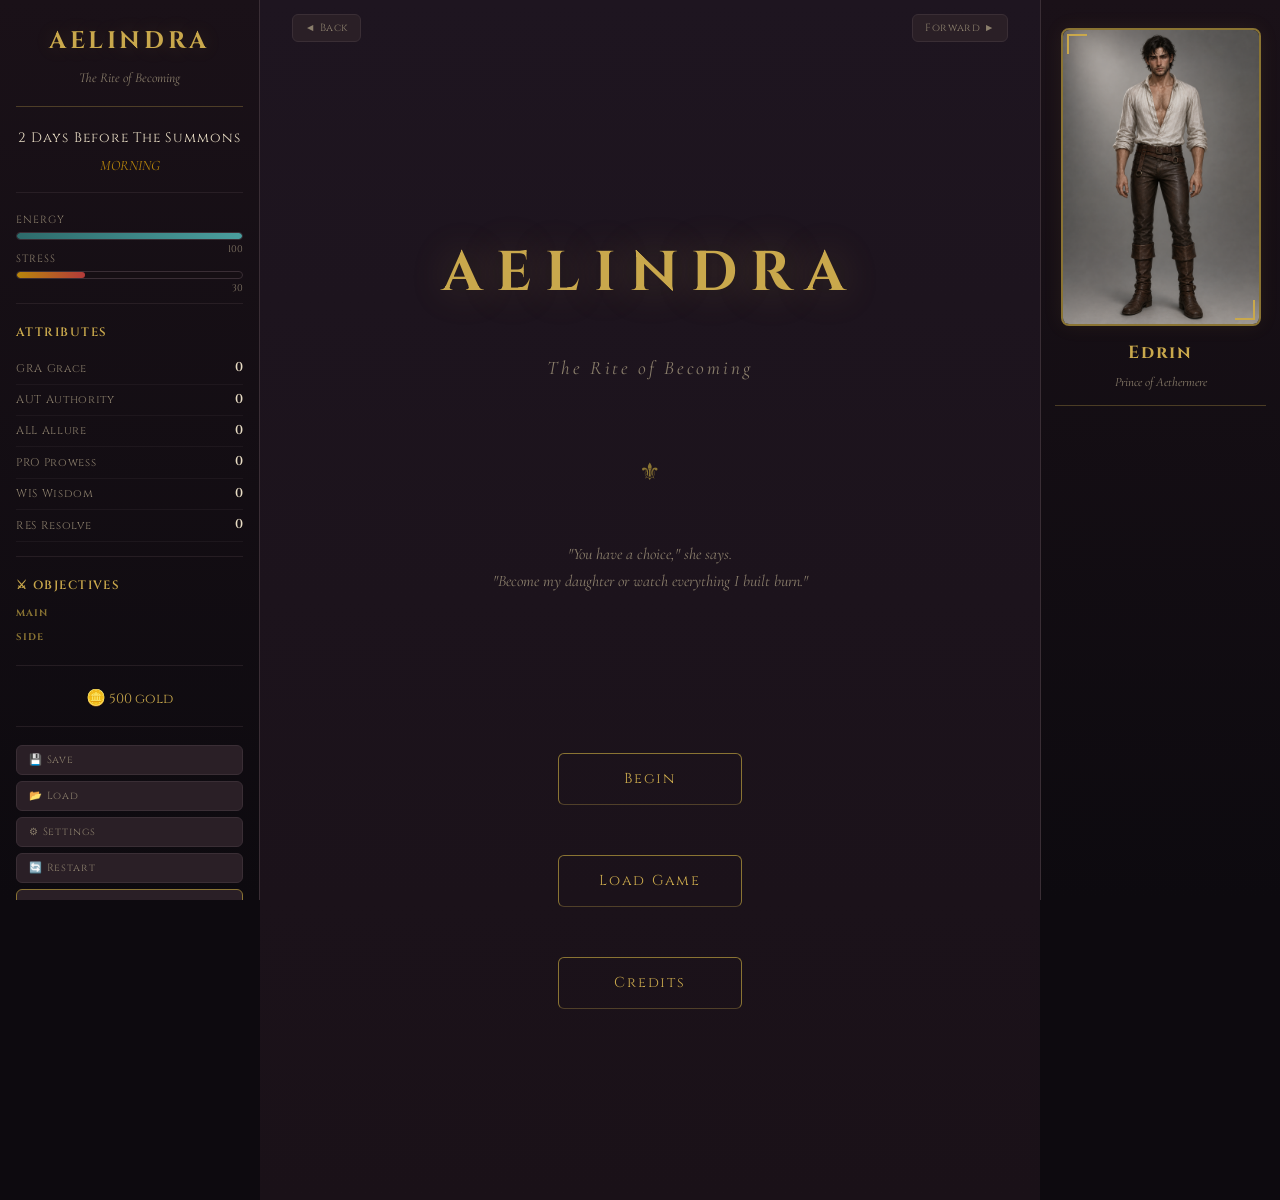
==== index.html @ 8b9c46c4 "all" ====
<!DOCTYPE html>
<html data-init="no-js">
<head>
<meta charset="UTF-8" />
<title>AELINDRA: The Rite of Becoming</title>
<meta name="viewport" content="width=device-width,initial-scale=1" />
<meta name="application-name" content="SugarCube" />
<meta name="version" content="2.37.3" />
<!--

SugarCube (v2.37.3): A free (gratis and libre) story format.

Copyright © 2013–2021 Thomas Michael Edwards <thomasmedwards@gmail.com>.
All rights reserved.

Redistribution and use in source and binary forms, with or without
modification, are permitted provided that the following conditions are met:

1. Redistributions of source code must retain the above copyright notice, this
   list of conditions and the following disclaimer.
2. Redistributions in binary form must reproduce the above copyright notice,
   this list of conditions and the following disclaimer in the documentation
   and/or other materials provided with the distribution.

THIS SOFTWARE IS PROVIDED BY THE COPYRIGHT HOLDERS AND CONTRIBUTORS "AS IS" AND
ANY EXPRESS OR IMPLIED WARRANTIES, INCLUDING, BUT NOT LIMITED TO, THE IMPLIED
WARRANTIES OF MERCHANTABILITY AND FITNESS FOR A PARTICULAR PURPOSE ARE
DISCLAIMED. IN NO EVENT SHALL THE COPYRIGHT OWNER OR CONTRIBUTORS BE LIABLE FOR
ANY DIRECT, INDIRECT, INCIDENTAL, SPECIAL, EXEMPLARY, OR CONSEQUENTIAL DAMAGES
(INCLUDING, BUT NOT LIMITED TO, PROCUREMENT OF SUBSTITUTE GOODS OR SERVICES;
LOSS OF USE, DATA, OR PROFITS; OR BUSINESS INTERRUPTION) HOWEVER CAUSED AND
ON ANY THEORY OF LIABILITY, WHETHER IN CONTRACT, STRICT LIABILITY, OR TORT
(INCLUDING NEGLIGENCE OR OTHERWISE) ARISING IN ANY WAY OUT OF THE USE OF THIS
SOFTWARE, EVEN IF ADVISED OF THE POSSIBILITY OF SUCH DAMAGE.

-->
<script id="script-libraries" type="text/javascript">
if(document.head&&document.addEventListener&&document.querySelector&&Object.create&&Object.freeze&&JSON){document.documentElement.setAttribute("data-init", "loading");
/*! @source http://purl.eligrey.com/github/classList.js/blob/1.2.20171210/classList.js */
"document"in self&&("classList"in document.createElement("_")&&(!document.createElementNS||"classList"in document.createElementNS("http://www.w3.org/2000/svg","g"))||!function(t){"use strict";if("Element"in t){var e="classList",n="prototype",i=t.Element[n],s=Object,r=String[n].trim||function(){return this.replace(/^\s+|\s+$/g,"")},o=Array[n].indexOf||function(t){for(var e=0,n=this.length;n>e;e++)if(e in this&&this[e]===t)return e;return-1},c=function(t,e){this.name=t,this.code=DOMException[t],this.message=e},a=function(t,e){if(""===e)throw new c("SYNTAX_ERR","The token must not be empty.");if(/\s/.test(e))throw new c("INVALID_CHARACTER_ERR","The token must not contain space characters.");return o.call(t,e)},l=function(t){for(var e=r.call(t.getAttribute("class")||""),n=e?e.split(/\s+/):[],i=0,s=n.length;s>i;i++)this.push(n[i]);this._updateClassName=function(){t.setAttribute("class",this.toString())}},u=l[n]=[],h=function(){return new l(this)};if(c[n]=Error[n],u.item=function(t){return this[t]||null},u.contains=function(t){return~a(this,t+"")},u.add=function(){var t,e=arguments,n=0,i=e.length,s=!1;do t=e[n]+"",~a(this,t)||(this.push(t),s=!0);while(++n<i);s&&this._updateClassName()},u.remove=function(){var t,e,n=arguments,i=0,s=n.length,r=!1;do for(t=n[i]+"",e=a(this,t);~e;)this.splice(e,1),r=!0,e=a(this,t);while(++i<s);r&&this._updateClassName()},u.toggle=function(t,e){var n=this.contains(t),i=n?e!==!0&&"remove":e!==!1&&"add";return i&&this[i](t),e===!0||e===!1?e:!n},u.replace=function(t,e){var n=a(t+"");~n&&(this.splice(n,1,e),this._updateClassName())},u.toString=function(){return this.join(" ")},s.defineProperty){var f={get:h,enumerable:!0,configurable:!0};try{s.defineProperty(i,e,f)}catch(p){void 0!==p.number&&-2146823252!==p.number||(f.enumerable=!1,s.defineProperty(i,e,f))}}else s[n].__defineGetter__&&i.__defineGetter__(e,h)}}(self),function(){"use strict";var t=document.createElement("_");if(t.classList.add("c1","c2"),!t.classList.contains("c2")){var e=function(t){var e=DOMTokenList.prototype[t];DOMTokenList.prototype[t]=function(t){var n,i=arguments.length;for(n=0;i>n;n++)t=arguments[n],e.call(this,t)}};e("add"),e("remove")}if(t.classList.toggle("c3",!1),t.classList.contains("c3")){var n=DOMTokenList.prototype.toggle;DOMTokenList.prototype.toggle=function(t,e){return 1 in arguments&&!this.contains(t)==!e?e:n.call(this,t)}}"replace"in document.createElement("_").classList||(DOMTokenList.prototype.replace=function(t,e){var n=this.toString().split(" "),i=n.indexOf(t+"");~i&&(n=n.slice(i),this.remove.apply(this,n),this.add(e),this.add.apply(this,n.slice(1)))}),t=null}());
/*!
 * https://github.com/es-shims/es5-shim
 * @license es5-shim Copyright 2009-2020 by contributors, MIT License
 * see https://github.com/es-shims/es5-shim/blob/v4.5.14/LICENSE
 */
(function(t,r){"use strict";if(typeof define==="function"&&define.amd){define(r)}else if(typeof exports==="object"){module.exports=r()}else{t.returnExports=r()}})(this,function(){var t=Array;var r=t.prototype;var e=Object;var n=e.prototype;var i=Function;var a=i.prototype;var o=String;var f=o.prototype;var u=Number;var l=u.prototype;var s=r.slice;var c=r.splice;var v=r.push;var h=r.unshift;var p=r.concat;var y=r.join;var d=a.call;var g=a.apply;var w=Math.max;var b=Math.min;var T=n.toString;var m=typeof Symbol==="function"&&typeof Symbol.toStringTag==="symbol";var D;var S=Function.prototype.toString,x=/^\s*class /,O=function isES6ClassFn(t){try{var r=S.call(t);var e=r.replace(/\/\/.*\n/g,"");var n=e.replace(/\/\*[.\s\S]*\*\//g,"");var i=n.replace(/\n/gm," ").replace(/ {2}/g," ");return x.test(i)}catch(a){return false}},E=function tryFunctionObject(t){try{if(O(t)){return false}S.call(t);return true}catch(r){return false}},j="[object Function]",I="[object GeneratorFunction]",D=function isCallable(t){if(!t){return false}if(typeof t!=="function"&&typeof t!=="object"){return false}if(m){return E(t)}if(O(t)){return false}var r=T.call(t);return r===j||r===I};var M;var U=RegExp.prototype.exec,$=function tryRegexExec(t){try{U.call(t);return true}catch(r){return false}},F="[object RegExp]";M=function isRegex(t){if(typeof t!=="object"){return false}return m?$(t):T.call(t)===F};var N;var C=String.prototype.valueOf,k=function tryStringObject(t){try{C.call(t);return true}catch(r){return false}},A="[object String]";N=function isString(t){if(typeof t==="string"){return true}if(typeof t!=="object"){return false}return m?k(t):T.call(t)===A};var R=e.defineProperty&&function(){try{var t={};e.defineProperty(t,"x",{enumerable:false,value:t});for(var r in t){return false}return t.x===t}catch(n){return false}}();var P=function(t){var r;if(R){r=function(t,r,n,i){if(!i&&r in t){return}e.defineProperty(t,r,{configurable:true,enumerable:false,writable:true,value:n})}}else{r=function(t,r,e,n){if(!n&&r in t){return}t[r]=e}}return function defineProperties(e,n,i){for(var a in n){if(t.call(n,a)){r(e,a,n[a],i)}}}}(n.hasOwnProperty);var J=function isPrimitive(t){var r=typeof t;return t===null||r!=="object"&&r!=="function"};var Y=u.isNaN||function isActualNaN(t){return t!==t};var z={ToInteger:function ToInteger(t){var r=+t;if(Y(r)){r=0}else if(r!==0&&r!==1/0&&r!==-(1/0)){r=(r>0||-1)*Math.floor(Math.abs(r))}return r},ToPrimitive:function ToPrimitive(t){var r,e,n;if(J(t)){return t}e=t.valueOf;if(D(e)){r=e.call(t);if(J(r)){return r}}n=t.toString;if(D(n)){r=n.call(t);if(J(r)){return r}}throw new TypeError},ToObject:function(t){if(t==null){throw new TypeError("can't convert "+t+" to object")}return e(t)},ToUint32:function ToUint32(t){return t>>>0}};var Z=function Empty(){};P(a,{bind:function bind(t){var r=this;if(!D(r)){throw new TypeError("Function.prototype.bind called on incompatible "+r)}var n=s.call(arguments,1);var a;var o=function(){if(this instanceof a){var i=g.call(r,this,p.call(n,s.call(arguments)));if(e(i)===i){return i}return this}else{return g.call(r,t,p.call(n,s.call(arguments)))}};var f=w(0,r.length-n.length);var u=[];for(var l=0;l<f;l++){v.call(u,"$"+l)}a=i("binder","return function ("+y.call(u,",")+"){ return binder.apply(this, arguments); }")(o);if(r.prototype){Z.prototype=r.prototype;a.prototype=new Z;Z.prototype=null}return a}});var G=d.bind(n.hasOwnProperty);var H=d.bind(n.toString);var W=d.bind(s);var B=g.bind(s);if(typeof document==="object"&&document&&document.documentElement){try{W(document.documentElement.childNodes)}catch(X){var L=W;var q=B;W=function arraySliceIE(t){var r=[];var e=t.length;while(e-- >0){r[e]=t[e]}return q(r,L(arguments,1))};B=function arraySliceApplyIE(t,r){return q(W(t),r)}}}var K=d.bind(f.slice);var Q=d.bind(f.split);var V=d.bind(f.indexOf);var _=d.bind(v);var tt=d.bind(n.propertyIsEnumerable);var rt=d.bind(r.sort);var et=t.isArray||function isArray(t){return H(t)==="[object Array]"};var nt=[].unshift(0)!==1;P(r,{unshift:function(){h.apply(this,arguments);return this.length}},nt);P(t,{isArray:et});var it=e("a");var at=it[0]!=="a"||!(0 in it);var ot=function properlyBoxed(t){var r=true;var e=true;var n=false;if(t){try{t.call("foo",function(t,e,n){if(typeof n!=="object"){r=false}});t.call([1],function(){"use strict";e=typeof this==="string"},"x")}catch(i){n=true}}return!!t&&!n&&r&&e};P(r,{forEach:function forEach(t){var r=z.ToObject(this);var e=at&&N(this)?Q(this,""):r;var n=-1;var i=z.ToUint32(e.length);var a;if(arguments.length>1){a=arguments[1]}if(!D(t)){throw new TypeError("Array.prototype.forEach callback must be a function")}while(++n<i){if(n in e){if(typeof a==="undefined"){t(e[n],n,r)}else{t.call(a,e[n],n,r)}}}}},!ot(r.forEach));P(r,{map:function map(r){var e=z.ToObject(this);var n=at&&N(this)?Q(this,""):e;var i=z.ToUint32(n.length);var a=t(i);var o;if(arguments.length>1){o=arguments[1]}if(!D(r)){throw new TypeError("Array.prototype.map callback must be a function")}for(var f=0;f<i;f++){if(f in n){if(typeof o==="undefined"){a[f]=r(n[f],f,e)}else{a[f]=r.call(o,n[f],f,e)}}}return a}},!ot(r.map));P(r,{filter:function filter(t){var r=z.ToObject(this);var e=at&&N(this)?Q(this,""):r;var n=z.ToUint32(e.length);var i=[];var a;var o;if(arguments.length>1){o=arguments[1]}if(!D(t)){throw new TypeError("Array.prototype.filter callback must be a function")}for(var f=0;f<n;f++){if(f in e){a=e[f];if(typeof o==="undefined"?t(a,f,r):t.call(o,a,f,r)){_(i,a)}}}return i}},!ot(r.filter));P(r,{every:function every(t){var r=z.ToObject(this);var e=at&&N(this)?Q(this,""):r;var n=z.ToUint32(e.length);var i;if(arguments.length>1){i=arguments[1]}if(!D(t)){throw new TypeError("Array.prototype.every callback must be a function")}for(var a=0;a<n;a++){if(a in e&&!(typeof i==="undefined"?t(e[a],a,r):t.call(i,e[a],a,r))){return false}}return true}},!ot(r.every));P(r,{some:function some(t){var r=z.ToObject(this);var e=at&&N(this)?Q(this,""):r;var n=z.ToUint32(e.length);var i;if(arguments.length>1){i=arguments[1]}if(!D(t)){throw new TypeError("Array.prototype.some callback must be a function")}for(var a=0;a<n;a++){if(a in e&&(typeof i==="undefined"?t(e[a],a,r):t.call(i,e[a],a,r))){return true}}return false}},!ot(r.some));var ft=false;if(r.reduce){ft=typeof r.reduce.call("es5",function(t,r,e,n){return n})==="object"}P(r,{reduce:function reduce(t){var r=z.ToObject(this);var e=at&&N(this)?Q(this,""):r;var n=z.ToUint32(e.length);if(!D(t)){throw new TypeError("Array.prototype.reduce callback must be a function")}if(n===0&&arguments.length===1){throw new TypeError("reduce of empty array with no initial value")}var i=0;var a;if(arguments.length>=2){a=arguments[1]}else{do{if(i in e){a=e[i++];break}if(++i>=n){throw new TypeError("reduce of empty array with no initial value")}}while(true)}for(;i<n;i++){if(i in e){a=t(a,e[i],i,r)}}return a}},!ft);var ut=false;if(r.reduceRight){ut=typeof r.reduceRight.call("es5",function(t,r,e,n){return n})==="object"}P(r,{reduceRight:function reduceRight(t){var r=z.ToObject(this);var e=at&&N(this)?Q(this,""):r;var n=z.ToUint32(e.length);if(!D(t)){throw new TypeError("Array.prototype.reduceRight callback must be a function")}if(n===0&&arguments.length===1){throw new TypeError("reduceRight of empty array with no initial value")}var i;var a=n-1;if(arguments.length>=2){i=arguments[1]}else{do{if(a in e){i=e[a--];break}if(--a<0){throw new TypeError("reduceRight of empty array with no initial value")}}while(true)}if(a<0){return i}do{if(a in e){i=t(i,e[a],a,r)}}while(a--);return i}},!ut);var lt=r.indexOf&&[0,1].indexOf(1,2)!==-1;P(r,{indexOf:function indexOf(t){var r=at&&N(this)?Q(this,""):z.ToObject(this);var e=z.ToUint32(r.length);if(e===0){return-1}var n=0;if(arguments.length>1){n=z.ToInteger(arguments[1])}n=n>=0?n:w(0,e+n);for(;n<e;n++){if(n in r&&r[n]===t){return n}}return-1}},lt);var st=r.lastIndexOf&&[0,1].lastIndexOf(0,-3)!==-1;P(r,{lastIndexOf:function lastIndexOf(t){var r=at&&N(this)?Q(this,""):z.ToObject(this);var e=z.ToUint32(r.length);if(e===0){return-1}var n=e-1;if(arguments.length>1){n=b(n,z.ToInteger(arguments[1]))}n=n>=0?n:e-Math.abs(n);for(;n>=0;n--){if(n in r&&t===r[n]){return n}}return-1}},st);var ct=function(){var t=[1,2];var r=t.splice();return t.length===2&&et(r)&&r.length===0}();P(r,{splice:function splice(t,r){if(arguments.length===0){return[]}else{return c.apply(this,arguments)}}},!ct);var vt=function(){var t={};r.splice.call(t,0,0,1);return t.length===1}();P(r,{splice:function splice(t,r){if(arguments.length===0){return[]}var e=arguments;this.length=w(z.ToInteger(this.length),0);if(arguments.length>0&&typeof r!=="number"){e=W(arguments);if(e.length<2){_(e,this.length-t)}else{e[1]=z.ToInteger(r)}}return c.apply(this,e)}},!vt);var ht=function(){var r=new t(1e5);r[8]="x";r.splice(1,1);return r.indexOf("x")===7}();var pt=function(){var t=256;var r=[];r[t]="a";r.splice(t+1,0,"b");return r[t]==="a"}();P(r,{splice:function splice(t,r){var e=z.ToObject(this);var n=[];var i=z.ToUint32(e.length);var a=z.ToInteger(t);var f=a<0?w(i+a,0):b(a,i);var u=arguments.length===0?0:arguments.length===1?i-f:b(w(z.ToInteger(r),0),i-f);var l=0;var s;while(l<u){s=o(f+l);if(G(e,s)){n[l]=e[s]}l+=1}var c=W(arguments,2);var v=c.length;var h;if(v<u){l=f;var p=i-u;while(l<p){s=o(l+u);h=o(l+v);if(G(e,s)){e[h]=e[s]}else{delete e[h]}l+=1}l=i;var y=i-u+v;while(l>y){delete e[l-1];l-=1}}else if(v>u){l=i-u;while(l>f){s=o(l+u-1);h=o(l+v-1);if(G(e,s)){e[h]=e[s]}else{delete e[h]}l-=1}}l=f;for(var d=0;d<c.length;++d){e[l]=c[d];l+=1}e.length=i-u+v;return n}},!ht||!pt);var yt=r.join;var dt;try{dt=Array.prototype.join.call("123",",")!=="1,2,3"}catch(X){dt=true}if(dt){P(r,{join:function join(t){var r=typeof t==="undefined"?",":t;return yt.call(N(this)?Q(this,""):this,r)}},dt)}var gt=[1,2].join(undefined)!=="1,2";if(gt){P(r,{join:function join(t){var r=typeof t==="undefined"?",":t;return yt.call(this,r)}},gt)}var wt=function push(t){var r=z.ToObject(this);var e=z.ToUint32(r.length);var n=0;while(n<arguments.length){r[e+n]=arguments[n];n+=1}r.length=e+n;return e+n};var bt=function(){var t={};var r=Array.prototype.push.call(t,undefined);return r!==1||t.length!==1||typeof t[0]!=="undefined"||!G(t,0)}();P(r,{push:function push(t){if(et(this)){return v.apply(this,arguments)}return wt.apply(this,arguments)}},bt);var Tt=function(){var t=[];var r=t.push(undefined);return r!==1||t.length!==1||typeof t[0]!=="undefined"||!G(t,0)}();P(r,{push:wt},Tt);P(r,{slice:function(t,r){var e=N(this)?Q(this,""):this;return B(e,arguments)}},at);var mt=function(){try{[1,2].sort(null)}catch(t){try{[1,2].sort({})}catch(r){return false}}return true}();var Dt=function(){try{[1,2].sort(/a/);return false}catch(t){}return true}();var St=function(){try{[1,2].sort(undefined);return true}catch(t){}return false}();P(r,{sort:function sort(t){if(typeof t==="undefined"){return rt(this)}if(!D(t)){throw new TypeError("Array.prototype.sort callback must be a function")}return rt(this,t)}},mt||!St||!Dt);var xt=!tt({toString:null},"toString");var Ot=tt(function(){},"prototype");var Et=!G("x","0");var jt=function(t){var r=t.constructor;return r&&r.prototype===t};var It={$applicationCache:true,$console:true,$external:true,$frame:true,$frameElement:true,$frames:true,$innerHeight:true,$innerWidth:true,$onmozfullscreenchange:true,$onmozfullscreenerror:true,$outerHeight:true,$outerWidth:true,$pageXOffset:true,$pageYOffset:true,$parent:true,$scrollLeft:true,$scrollTop:true,$scrollX:true,$scrollY:true,$self:true,$webkitIndexedDB:true,$webkitStorageInfo:true,$window:true,$width:true,$height:true,$top:true,$localStorage:true};var Mt=function(){if(typeof window==="undefined"){return false}for(var t in window){try{if(!It["$"+t]&&G(window,t)&&window[t]!==null&&typeof window[t]==="object"){jt(window[t])}}catch(r){return true}}return false}();var Ut=function(t){if(typeof window==="undefined"||!Mt){return jt(t)}try{return jt(t)}catch(r){return false}};var $t=["toString","toLocaleString","valueOf","hasOwnProperty","isPrototypeOf","propertyIsEnumerable","constructor"];var Ft=$t.length;var Nt=function isArguments(t){return H(t)==="[object Arguments]"};var Ct=function isArguments(t){return t!==null&&typeof t==="object"&&typeof t.length==="number"&&t.length>=0&&!et(t)&&D(t.callee)};var kt=Nt(arguments)?Nt:Ct;P(e,{keys:function keys(t){var r=D(t);var e=kt(t);var n=t!==null&&typeof t==="object";var i=n&&N(t);if(!n&&!r&&!e){throw new TypeError("Object.keys called on a non-object")}var a=[];var f=Ot&&r;if(i&&Et||e){for(var u=0;u<t.length;++u){_(a,o(u))}}if(!e){for(var l in t){if(!(f&&l==="prototype")&&G(t,l)){_(a,o(l))}}}if(xt){var s=Ut(t);for(var c=0;c<Ft;c++){var v=$t[c];if(!(s&&v==="constructor")&&G(t,v)){_(a,v)}}}return a}});var At=e.keys&&function(){return e.keys(arguments).length===2}(1,2);var Rt=e.keys&&function(){var t=e.keys(arguments);return arguments.length!==1||t.length!==1||t[0]!==1}(1);var Pt=e.keys;P(e,{keys:function keys(t){if(kt(t)){return Pt(W(t))}else{return Pt(t)}}},!At||Rt);var Jt=new Date(-0xc782b5b342b24).getUTCMonth()!==0;var Yt=new Date(-0x55d318d56a724);var zt=new Date(14496624e5);var Zt=Yt.toUTCString()!=="Mon, 01 Jan -45875 11:59:59 GMT";var Gt;var Ht;var Wt=Yt.getTimezoneOffset();if(Wt<-720){Gt=Yt.toDateString()!=="Tue Jan 02 -45875";Ht=!/^Thu Dec 10 2015 \d\d:\d\d:\d\d GMT[-+]\d\d\d\d(?: |$)/.test(String(zt))}else{Gt=Yt.toDateString()!=="Mon Jan 01 -45875";Ht=!/^Wed Dec 09 2015 \d\d:\d\d:\d\d GMT[-+]\d\d\d\d(?: |$)/.test(String(zt))}var Bt=d.bind(Date.prototype.getFullYear);var Xt=d.bind(Date.prototype.getMonth);var Lt=d.bind(Date.prototype.getDate);var qt=d.bind(Date.prototype.getUTCFullYear);var Kt=d.bind(Date.prototype.getUTCMonth);var Qt=d.bind(Date.prototype.getUTCDate);var Vt=d.bind(Date.prototype.getUTCDay);var _t=d.bind(Date.prototype.getUTCHours);var tr=d.bind(Date.prototype.getUTCMinutes);var rr=d.bind(Date.prototype.getUTCSeconds);var er=d.bind(Date.prototype.getUTCMilliseconds);var nr=["Sun","Mon","Tue","Wed","Thu","Fri","Sat"];var ir=["Jan","Feb","Mar","Apr","May","Jun","Jul","Aug","Sep","Oct","Nov","Dec"];var ar=function daysInMonth(t,r){return Lt(new Date(r,t,0))};P(Date.prototype,{getFullYear:function getFullYear(){if(!this||!(this instanceof Date)){throw new TypeError("this is not a Date object.")}var t=Bt(this);if(t<0&&Xt(this)>11){return t+1}return t},getMonth:function getMonth(){if(!this||!(this instanceof Date)){throw new TypeError("this is not a Date object.")}var t=Bt(this);var r=Xt(this);if(t<0&&r>11){return 0}return r},getDate:function getDate(){if(!this||!(this instanceof Date)){throw new TypeError("this is not a Date object.")}var t=Bt(this);var r=Xt(this);var e=Lt(this);if(t<0&&r>11){if(r===12){return e}var n=ar(0,t+1);return n-e+1}return e},getUTCFullYear:function getUTCFullYear(){if(!this||!(this instanceof Date)){throw new TypeError("this is not a Date object.")}var t=qt(this);if(t<0&&Kt(this)>11){return t+1}return t},getUTCMonth:function getUTCMonth(){if(!this||!(this instanceof Date)){throw new TypeError("this is not a Date object.")}var t=qt(this);var r=Kt(this);if(t<0&&r>11){return 0}return r},getUTCDate:function getUTCDate(){if(!this||!(this instanceof Date)){throw new TypeError("this is not a Date object.")}var t=qt(this);var r=Kt(this);var e=Qt(this);if(t<0&&r>11){if(r===12){return e}var n=ar(0,t+1);return n-e+1}return e}},Jt);P(Date.prototype,{toUTCString:function toUTCString(){if(!this||!(this instanceof Date)){throw new TypeError("this is not a Date object.")}var t=Vt(this);var r=Qt(this);var e=Kt(this);var n=qt(this);var i=_t(this);var a=tr(this);var o=rr(this);return nr[t]+", "+(r<10?"0"+r:r)+" "+ir[e]+" "+n+" "+(i<10?"0"+i:i)+":"+(a<10?"0"+a:a)+":"+(o<10?"0"+o:o)+" GMT"}},Jt||Zt);P(Date.prototype,{toDateString:function toDateString(){if(!this||!(this instanceof Date)){throw new TypeError("this is not a Date object.")}var t=this.getDay();var r=this.getDate();var e=this.getMonth();var n=this.getFullYear();return nr[t]+" "+ir[e]+" "+(r<10?"0"+r:r)+" "+n}},Jt||Gt);if(Jt||Ht){Date.prototype.toString=function toString(){if(!this||!(this instanceof Date)){throw new TypeError("this is not a Date object.")}var t=this.getDay();var r=this.getDate();var e=this.getMonth();var n=this.getFullYear();var i=this.getHours();var a=this.getMinutes();var o=this.getSeconds();var f=this.getTimezoneOffset();var u=Math.floor(Math.abs(f)/60);var l=Math.floor(Math.abs(f)%60);return nr[t]+" "+ir[e]+" "+(r<10?"0"+r:r)+" "+n+" "+(i<10?"0"+i:i)+":"+(a<10?"0"+a:a)+":"+(o<10?"0"+o:o)+" GMT"+(f>0?"-":"+")+(u<10?"0"+u:u)+(l<10?"0"+l:l)};if(R){e.defineProperty(Date.prototype,"toString",{configurable:true,enumerable:false,writable:true})}}var or=-621987552e5;var fr="-000001";var ur=Date.prototype.toISOString&&new Date(or).toISOString().indexOf(fr)===-1;var lr=Date.prototype.toISOString&&new Date(-1).toISOString()!=="1969-12-31T23:59:59.999Z";var sr=d.bind(Date.prototype.getTime);P(Date.prototype,{toISOString:function toISOString(){if(!isFinite(this)||!isFinite(sr(this))){throw new RangeError("Date.prototype.toISOString called on non-finite value.")}var t=qt(this);var r=Kt(this);t+=Math.floor(r/12);r=(r%12+12)%12;var e=[r+1,Qt(this),_t(this),tr(this),rr(this)];t=(t<0?"-":t>9999?"+":"")+K("00000"+Math.abs(t),0<=t&&t<=9999?-4:-6);for(var n=0;n<e.length;++n){e[n]=K("00"+e[n],-2)}return t+"-"+W(e,0,2).join("-")+"T"+W(e,2).join(":")+"."+K("000"+er(this),-3)+"Z"}},ur||lr);var cr=function(){try{return Date.prototype.toJSON&&new Date(NaN).toJSON()===null&&new Date(or).toJSON().indexOf(fr)!==-1&&Date.prototype.toJSON.call({toISOString:function(){return true}})}catch(t){return false}}();if(!cr){Date.prototype.toJSON=function toJSON(t){var r=e(this);var n=z.ToPrimitive(r);if(typeof n==="number"&&!isFinite(n)){return null}var i=r.toISOString;if(!D(i)){throw new TypeError("toISOString property is not callable")}return i.call(r)}}var vr=Date.parse("+033658-09-27T01:46:40.000Z")===1e15;var hr=!isNaN(Date.parse("2012-04-04T24:00:00.500Z"))||!isNaN(Date.parse("2012-11-31T23:59:59.000Z"))||!isNaN(Date.parse("2012-12-31T23:59:60.000Z"));var pr=isNaN(Date.parse("2000-01-01T00:00:00.000Z"));if(pr||hr||!vr){var yr=Math.pow(2,31)-1;var dr=Y(new Date(1970,0,1,0,0,0,yr+1).getTime());Date=function(t){var r=function Date(e,n,i,a,f,u,l){var s=arguments.length;var c;if(this instanceof t){var v=u;var h=l;if(dr&&s>=7&&l>yr){var p=Math.floor(l/yr)*yr;var y=Math.floor(p/1e3);v+=y;h-=y*1e3}c=s===1&&o(e)===e?new t(r.parse(e)):s>=7?new t(e,n,i,a,f,v,h):s>=6?new t(e,n,i,a,f,v):s>=5?new t(e,n,i,a,f):s>=4?new t(e,n,i,a):s>=3?new t(e,n,i):s>=2?new t(e,n):s>=1?new t(e instanceof t?+e:e):new t}else{c=t.apply(this,arguments)}if(!J(c)){P(c,{constructor:r},true)}return c};var e=new RegExp("^"+"(\\d{4}|[+-]\\d{6})"+"(?:-(\\d{2})"+"(?:-(\\d{2})"+"(?:"+"T(\\d{2})"+":(\\d{2})"+"(?:"+":(\\d{2})"+"(?:(\\.\\d{1,}))?"+")?"+"("+"Z|"+"(?:"+"([-+])"+"(\\d{2})"+":(\\d{2})"+")"+")?)?)?)?"+"$");var n=[0,31,59,90,120,151,181,212,243,273,304,334,365];var i=function dayFromMonth(t,r){var e=r>1?1:0;return n[r]+Math.floor((t-1969+e)/4)-Math.floor((t-1901+e)/100)+Math.floor((t-1601+e)/400)+365*(t-1970)};var a=function toUTC(r){var e=0;var n=r;if(dr&&n>yr){var i=Math.floor(n/yr)*yr;var a=Math.floor(i/1e3);e+=a;n-=a*1e3}return u(new t(1970,0,1,0,0,e,n))};for(var f in t){if(G(t,f)){r[f]=t[f]}}P(r,{now:t.now,UTC:t.UTC},true);r.prototype=t.prototype;P(r.prototype,{constructor:r},true);var l=function parse(r){var n=e.exec(r);if(n){var o=u(n[1]),f=u(n[2]||1)-1,l=u(n[3]||1)-1,s=u(n[4]||0),c=u(n[5]||0),v=u(n[6]||0),h=Math.floor(u(n[7]||0)*1e3),p=Boolean(n[4]&&!n[8]),y=n[9]==="-"?1:-1,d=u(n[10]||0),g=u(n[11]||0),w;var b=c>0||v>0||h>0;if(s<(b?24:25)&&c<60&&v<60&&h<1e3&&f>-1&&f<12&&d<24&&g<60&&l>-1&&l<i(o,f+1)-i(o,f)){w=((i(o,f)+l)*24+s+d*y)*60;w=((w+c+g*y)*60+v)*1e3+h;if(p){w=a(w)}if(-864e13<=w&&w<=864e13){return w}}return NaN}return t.parse.apply(this,arguments)};P(r,{parse:l});return r}(Date)}if(!Date.now){Date.now=function now(){return(new Date).getTime()}}var gr=l.toFixed&&(8e-5.toFixed(3)!=="0.000"||.9.toFixed(0)!=="1"||1.255.toFixed(2)!=="1.25"||(1000000000000000128).toFixed(0)!=="1000000000000000128");var wr={base:1e7,size:6,data:[0,0,0,0,0,0],multiply:function multiply(t,r){var e=-1;var n=r;while(++e<wr.size){n+=t*wr.data[e];wr.data[e]=n%wr.base;n=Math.floor(n/wr.base)}},divide:function divide(t){var r=wr.size;var e=0;while(--r>=0){e+=wr.data[r];wr.data[r]=Math.floor(e/t);e=e%t*wr.base}},numToString:function numToString(){var t=wr.size;var r="";while(--t>=0){if(r!==""||t===0||wr.data[t]!==0){var e=o(wr.data[t]);if(r===""){r=e}else{r+=K("0000000",0,7-e.length)+e}}}return r},pow:function pow(t,r,e){return r===0?e:r%2===1?pow(t,r-1,e*t):pow(t*t,r/2,e)},log:function log(t){var r=0;var e=t;while(e>=4096){r+=12;e/=4096}while(e>=2){r+=1;e/=2}return r}};var br=function toFixed(t){var r,e,n,i,a,f,l,s;r=u(t);r=Y(r)?0:Math.floor(r);if(r<0||r>20){throw new RangeError("Number.toFixed called with invalid number of decimals")}e=u(this);if(Y(e)){return"NaN"}if(e<=-1e21||e>=1e21){return o(e)}n="";if(e<0){n="-";e=-e}i="0";if(e>1e-21){a=wr.log(e*wr.pow(2,69,1))-69;f=a<0?e*wr.pow(2,-a,1):e/wr.pow(2,a,1);f*=4503599627370496;a=52-a;if(a>0){wr.multiply(0,f);l=r;while(l>=7){wr.multiply(1e7,0);l-=7}wr.multiply(wr.pow(10,l,1),0);l=a-1;while(l>=23){wr.divide(1<<23);l-=23}wr.divide(1<<l);wr.multiply(1,1);wr.divide(2);i=wr.numToString()}else{wr.multiply(0,f);wr.multiply(1<<-a,0);i=wr.numToString()+K("0.00000000000000000000",2,2+r)}}if(r>0){s=i.length;if(s<=r){i=n+K("0.0000000000000000000",0,r-s+2)+i}else{i=n+K(i,0,s-r)+"."+K(i,s-r)}}else{i=n+i}return i};P(l,{toFixed:br},gr);var Tr=function(){try{return 1..toPrecision(undefined)==="1"}catch(t){return true}}();var mr=l.toPrecision;P(l,{toPrecision:function toPrecision(t){return typeof t==="undefined"?mr.call(this):mr.call(this,t)}},Tr);if("ab".split(/(?:ab)*/).length!==2||".".split(/(.?)(.?)/).length!==4||"tesst".split(/(s)*/)[1]==="t"||"test".split(/(?:)/,-1).length!==4||"".split(/.?/).length||".".split(/()()/).length>1){(function(){var t=typeof/()??/.exec("")[1]==="undefined";var r=Math.pow(2,32)-1;f.split=function(e,n){var i=String(this);if(typeof e==="undefined"&&n===0){return[]}if(!M(e)){return Q(this,e,n)}var a=[];var o=(e.ignoreCase?"i":"")+(e.multiline?"m":"")+(e.unicode?"u":"")+(e.sticky?"y":""),f=0,u,l,s,c;var h=new RegExp(e.source,o+"g");if(!t){u=new RegExp("^"+h.source+"$(?!\\s)",o)}var p=typeof n==="undefined"?r:z.ToUint32(n);l=h.exec(i);while(l){s=l.index+l[0].length;if(s>f){_(a,K(i,f,l.index));if(!t&&l.length>1){l[0].replace(u,function(){for(var t=1;t<arguments.length-2;t++){if(typeof arguments[t]==="undefined"){l[t]=void 0}}})}if(l.length>1&&l.index<i.length){v.apply(a,W(l,1))}c=l[0].length;f=s;if(a.length>=p){break}}if(h.lastIndex===l.index){h.lastIndex++}l=h.exec(i)}if(f===i.length){if(c||!h.test("")){_(a,"")}}else{_(a,K(i,f))}return a.length>p?W(a,0,p):a}})()}else if("0".split(void 0,0).length){f.split=function split(t,r){if(typeof t==="undefined"&&r===0){return[]}return Q(this,t,r)}}var Dr=f.replace;var Sr=function(){var t=[];"x".replace(/x(.)?/g,function(r,e){_(t,e)});return t.length===1&&typeof t[0]==="undefined"}();if(!Sr){f.replace=function replace(t,r){var e=D(r);var n=M(t)&&/\)[*?]/.test(t.source);if(!e||!n){return Dr.call(this,t,r)}else{var i=function(e){var n=arguments.length;var i=t.lastIndex;t.lastIndex=0;var a=t.exec(e)||[];t.lastIndex=i;_(a,arguments[n-2],arguments[n-1]);return r.apply(this,a)};return Dr.call(this,t,i)}}}var xr=f.substr;var Or="".substr&&"0b".substr(-1)!=="b";P(f,{substr:function substr(t,r){var e=t;if(t<0){e=w(this.length+t,0)}return xr.call(this,e,r)}},Or);var Er="\t\n\x0B\f\r \xa0\u1680\u2000\u2001\u2002\u2003"+"\u2004\u2005\u2006\u2007\u2008\u2009\u200a\u202f\u205f\u3000\u2028"+"\u2029\ufeff";var jr="\u200b";var Ir="["+Er+"]";var Mr=new RegExp("^"+Ir+Ir+"*");var Ur=new RegExp(Ir+Ir+"*$");var $r=f.trim&&(Er.trim()||!jr.trim());P(f,{trim:function trim(){if(typeof this==="undefined"||this===null){throw new TypeError("can't convert "+this+" to object")}return o(this).replace(Mr,"").replace(Ur,"")}},$r);var Fr=d.bind(String.prototype.trim);var Nr=f.lastIndexOf&&"abc\u3042\u3044".lastIndexOf("\u3042\u3044",2)!==-1;P(f,{lastIndexOf:function lastIndexOf(t){if(typeof this==="undefined"||this===null){throw new TypeError("can't convert "+this+" to object")}var r=o(this);var e=o(t);var n=arguments.length>1?u(arguments[1]):NaN;var i=Y(n)?Infinity:z.ToInteger(n);var a=b(w(i,0),r.length);var f=e.length;var l=a+f;while(l>0){l=w(0,l-f);var s=V(K(r,l,a+f),e);if(s!==-1){return l+s}}return-1}},Nr);var Cr=f.lastIndexOf;P(f,{lastIndexOf:function lastIndexOf(t){return Cr.apply(this,arguments)}},f.lastIndexOf.length!==1);if(parseInt(Er+"08")!==8||parseInt(Er+"0x16")!==22){parseInt=function(t){var r=/^[-+]?0[xX]/;return function parseInt(e,n){if(typeof e==="symbol"){""+e}var i=Fr(String(e));var a=u(n)||(r.test(i)?16:10);return t(i,a)}}(parseInt)}if(1/parseFloat("-0")!==-Infinity){parseFloat=function(t){return function parseFloat(r){var e=Fr(String(r));var n=t(e);return n===0&&K(e,0,1)==="-"?-0:n}}(parseFloat)}if(String(new RangeError("test"))!=="RangeError: test"){var kr=function toString(){if(typeof this==="undefined"||this===null){throw new TypeError("can't convert "+this+" to object")}var t=this.name;if(typeof t==="undefined"){t="Error"}else if(typeof t!=="string"){t=o(t)}var r=this.message;if(typeof r==="undefined"){r=""}else if(typeof r!=="string"){r=o(r)}if(!t){return r}if(!r){return t}return t+": "+r};Error.prototype.toString=kr}if(R){var Ar=function(t,r){if(tt(t,r)){var e=Object.getOwnPropertyDescriptor(t,r);if(e.configurable){e.enumerable=false;Object.defineProperty(t,r,e)}}};Ar(Error.prototype,"message");if(Error.prototype.message!==""){Error.prototype.message=""}Ar(Error.prototype,"name")}if(String(/a/gim)!=="/a/gim"){var Rr=function toString(){var t="/"+this.source+"/";if(this.global){t+="g"}if(this.ignoreCase){t+="i"}if(this.multiline){t+="m"}return t};RegExp.prototype.toString=Rr}});
/*!
 * https://github.com/paulmillr/es6-shim
 * @license es6-shim Copyright 2013-2016 by Paul Miller (http://paulmillr.com)
 *   and contributors,  MIT License
 * es6-shim: v0.35.4
 * see https://github.com/paulmillr/es6-shim/blob/0.35.4/LICENSE
 * Details and documentation:
 * https://github.com/paulmillr/es6-shim/
 */
(function(e,t){if(typeof define==="function"&&define.amd){define(t)}else if(typeof exports==="object"){module.exports=t()}else{e.returnExports=t()}})(this,function(){"use strict";var e=Function.call.bind(Function.apply);var t=Function.call.bind(Function.call);var r=Array.isArray;var n=Object.keys;var o=function notThunker(t){return function notThunk(){return!e(t,this,arguments)}};var i=function(e){try{e();return false}catch(t){return true}};var a=function valueOrFalseIfThrows(e){try{return e()}catch(t){return false}};var u=o(i);var f=function(){return!i(function(){return Object.defineProperty({},"x",{get:function(){}})})};var s=!!Object.defineProperty&&f();var c=function foo(){}.name==="foo";var l=Function.call.bind(Array.prototype.forEach);var p=Function.call.bind(Array.prototype.reduce);var v=Function.call.bind(Array.prototype.filter);var y=Function.call.bind(Array.prototype.some);var h=function(e,t,r,n){if(!n&&t in e){return}if(s){Object.defineProperty(e,t,{configurable:true,enumerable:false,writable:true,value:r})}else{e[t]=r}};var b=function(e,t,r){l(n(t),function(n){var o=t[n];h(e,n,o,!!r)})};var g=Function.call.bind(Object.prototype.toString);var d=typeof/abc/==="function"?function IsCallableSlow(e){return typeof e==="function"&&g(e)==="[object Function]"}:function IsCallableFast(e){return typeof e==="function"};var m={getter:function(e,t,r){if(!s){throw new TypeError("getters require true ES5 support")}Object.defineProperty(e,t,{configurable:true,enumerable:false,get:r})},proxy:function(e,t,r){if(!s){throw new TypeError("getters require true ES5 support")}var n=Object.getOwnPropertyDescriptor(e,t);Object.defineProperty(r,t,{configurable:n.configurable,enumerable:n.enumerable,get:function getKey(){return e[t]},set:function setKey(r){e[t]=r}})},redefine:function(e,t,r){if(s){var n=Object.getOwnPropertyDescriptor(e,t);n.value=r;Object.defineProperty(e,t,n)}else{e[t]=r}},defineByDescriptor:function(e,t,r){if(s){Object.defineProperty(e,t,r)}else if("value"in r){e[t]=r.value}},preserveToString:function(e,t){if(t&&d(t.toString)){h(e,"toString",t.toString.bind(t),true)}}};var O=Object.create||function(e,t){var r=function Prototype(){};r.prototype=e;var o=new r;if(typeof t!=="undefined"){n(t).forEach(function(e){m.defineByDescriptor(o,e,t[e])})}return o};var w=function(e,t){if(!Object.setPrototypeOf){return false}return a(function(){var r=function Subclass(t){var r=new e(t);Object.setPrototypeOf(r,Subclass.prototype);return r};Object.setPrototypeOf(r,e);r.prototype=O(e.prototype,{constructor:{value:r}});return t(r)})};var j=function(){if(typeof self!=="undefined"){return self}if(typeof window!=="undefined"){return window}if(typeof global!=="undefined"){return global}throw new Error("unable to locate global object")};var S=j();var T=S.isFinite;var I=Function.call.bind(String.prototype.indexOf);var E=Function.apply.bind(Array.prototype.indexOf);var P=Function.call.bind(Array.prototype.concat);var C=Function.call.bind(String.prototype.slice);var M=Function.call.bind(Array.prototype.push);var x=Function.apply.bind(Array.prototype.push);var N=Function.call.bind(Array.prototype.shift);var A=Math.max;var R=Math.min;var _=Math.floor;var k=Math.abs;var L=Math.exp;var F=Math.log;var D=Math.sqrt;var z=Function.call.bind(Object.prototype.hasOwnProperty);var q;var W=function(){};var G=S.Map;var H=G&&G.prototype["delete"];var V=G&&G.prototype.get;var B=G&&G.prototype.has;var U=G&&G.prototype.set;var $=S.Symbol||{};var J=$.species||"@@species";var X=Number.isNaN||function isNaN(e){return e!==e};var K=Number.isFinite||function isFinite(e){return typeof e==="number"&&T(e)};var Z=d(Math.sign)?Math.sign:function sign(e){var t=Number(e);if(t===0){return t}if(X(t)){return t}return t<0?-1:1};var Y=function log1p(e){var t=Number(e);if(t<-1||X(t)){return NaN}if(t===0||t===Infinity){return t}if(t===-1){return-Infinity}return 1+t-1===0?t:t*(F(1+t)/(1+t-1))};var Q=function isArguments(e){return g(e)==="[object Arguments]"};var ee=function isArguments(e){return e!==null&&typeof e==="object"&&typeof e.length==="number"&&e.length>=0&&g(e)!=="[object Array]"&&g(e.callee)==="[object Function]"};var te=Q(arguments)?Q:ee;var re={primitive:function(e){return e===null||typeof e!=="function"&&typeof e!=="object"},string:function(e){return g(e)==="[object String]"},regex:function(e){return g(e)==="[object RegExp]"},symbol:function(e){return typeof S.Symbol==="function"&&typeof e==="symbol"}};var ne=function overrideNative(e,t,r){var n=e[t];h(e,t,r,true);m.preserveToString(e[t],n)};var oe=typeof $==="function"&&typeof $["for"]==="function"&&re.symbol($());var ie=re.symbol($.iterator)?$.iterator:"_es6-shim iterator_";if(S.Set&&typeof(new S.Set)["@@iterator"]==="function"){ie="@@iterator"}if(!S.Reflect){h(S,"Reflect",{},true)}var ae=S.Reflect;var ue=String;var fe=typeof document==="undefined"||!document?null:document.all;var se=fe==null?function isNullOrUndefined(e){return e==null}:function isNullOrUndefinedAndNotDocumentAll(e){return e==null&&e!==fe};var ce={Call:function Call(t,r){var n=arguments.length>2?arguments[2]:[];if(!ce.IsCallable(t)){throw new TypeError(t+" is not a function")}return e(t,r,n)},RequireObjectCoercible:function(e,t){if(se(e)){throw new TypeError(t||"Cannot call method on "+e)}return e},TypeIsObject:function(e){if(e===void 0||e===null||e===true||e===false){return false}return typeof e==="function"||typeof e==="object"||e===fe},ToObject:function(e,t){return Object(ce.RequireObjectCoercible(e,t))},IsCallable:d,IsConstructor:function(e){return ce.IsCallable(e)},ToInt32:function(e){return ce.ToNumber(e)>>0},ToUint32:function(e){return ce.ToNumber(e)>>>0},ToNumber:function(e){if(g(e)==="[object Symbol]"){throw new TypeError("Cannot convert a Symbol value to a number")}return+e},ToInteger:function(e){var t=ce.ToNumber(e);if(X(t)){return 0}if(t===0||!K(t)){return t}return(t>0?1:-1)*_(k(t))},ToLength:function(e){var t=ce.ToInteger(e);if(t<=0){return 0}if(t>Number.MAX_SAFE_INTEGER){return Number.MAX_SAFE_INTEGER}return t},SameValue:function(e,t){if(e===t){if(e===0){return 1/e===1/t}return true}return X(e)&&X(t)},SameValueZero:function(e,t){return e===t||X(e)&&X(t)},IsIterable:function(e){return ce.TypeIsObject(e)&&(typeof e[ie]!=="undefined"||te(e))},GetIterator:function(e){if(te(e)){return new q(e,"value")}var t=ce.GetMethod(e,ie);if(!ce.IsCallable(t)){throw new TypeError("value is not an iterable")}var r=ce.Call(t,e);if(!ce.TypeIsObject(r)){throw new TypeError("bad iterator")}return r},GetMethod:function(e,t){var r=ce.ToObject(e)[t];if(se(r)){return void 0}if(!ce.IsCallable(r)){throw new TypeError("Method not callable: "+t)}return r},IteratorComplete:function(e){return!!e.done},IteratorClose:function(e,t){var r=ce.GetMethod(e,"return");if(r===void 0){return}var n,o;try{n=ce.Call(r,e)}catch(i){o=i}if(t){return}if(o){throw o}if(!ce.TypeIsObject(n)){throw new TypeError("Iterator's return method returned a non-object.")}},IteratorNext:function(e){var t=arguments.length>1?e.next(arguments[1]):e.next();if(!ce.TypeIsObject(t)){throw new TypeError("bad iterator")}return t},IteratorStep:function(e){var t=ce.IteratorNext(e);var r=ce.IteratorComplete(t);return r?false:t},Construct:function(e,t,r,n){var o=typeof r==="undefined"?e:r;if(!n&&ae.construct){return ae.construct(e,t,o)}var i=o.prototype;if(!ce.TypeIsObject(i)){i=Object.prototype}var a=O(i);var u=ce.Call(e,a,t);return ce.TypeIsObject(u)?u:a},SpeciesConstructor:function(e,t){var r=e.constructor;if(r===void 0){return t}if(!ce.TypeIsObject(r)){throw new TypeError("Bad constructor")}var n=r[J];if(se(n)){return t}if(!ce.IsConstructor(n)){throw new TypeError("Bad @@species")}return n},CreateHTML:function(e,t,r,n){var o=ce.ToString(e);var i="<"+t;if(r!==""){var a=ce.ToString(n);var u=a.replace(/"/g,"&quot;");i+=" "+r+'="'+u+'"'}var f=i+">";var s=f+o;return s+"</"+t+">"},IsRegExp:function IsRegExp(e){if(!ce.TypeIsObject(e)){return false}var t=e[$.match];if(typeof t!=="undefined"){return!!t}return re.regex(e)},ToString:function ToString(e){return ue(e)}};if(s&&oe){var le=function defineWellKnownSymbol(e){if(re.symbol($[e])){return $[e]}var t=$["for"]("Symbol."+e);Object.defineProperty($,e,{configurable:false,enumerable:false,writable:false,value:t});return t};if(!re.symbol($.search)){var pe=le("search");var ve=String.prototype.search;h(RegExp.prototype,pe,function search(e){return ce.Call(ve,e,[this])});var ye=function search(e){var t=ce.RequireObjectCoercible(this);if(!se(e)){var r=ce.GetMethod(e,pe);if(typeof r!=="undefined"){return ce.Call(r,e,[t])}}return ce.Call(ve,t,[ce.ToString(e)])};ne(String.prototype,"search",ye)}if(!re.symbol($.replace)){var he=le("replace");var be=String.prototype.replace;h(RegExp.prototype,he,function replace(e,t){return ce.Call(be,e,[this,t])});var ge=function replace(e,t){var r=ce.RequireObjectCoercible(this);if(!se(e)){var n=ce.GetMethod(e,he);if(typeof n!=="undefined"){return ce.Call(n,e,[r,t])}}return ce.Call(be,r,[ce.ToString(e),t])};ne(String.prototype,"replace",ge)}if(!re.symbol($.split)){var de=le("split");var me=String.prototype.split;h(RegExp.prototype,de,function split(e,t){return ce.Call(me,e,[this,t])});var Oe=function split(e,t){var r=ce.RequireObjectCoercible(this);if(!se(e)){var n=ce.GetMethod(e,de);if(typeof n!=="undefined"){return ce.Call(n,e,[r,t])}}return ce.Call(me,r,[ce.ToString(e),t])};ne(String.prototype,"split",Oe)}var we=re.symbol($.match);var je=we&&function(){var e={};e[$.match]=function(){return 42};return"a".match(e)!==42}();if(!we||je){var Se=le("match");var Te=String.prototype.match;h(RegExp.prototype,Se,function match(e){return ce.Call(Te,e,[this])});var Ie=function match(e){var t=ce.RequireObjectCoercible(this);if(!se(e)){var r=ce.GetMethod(e,Se);if(typeof r!=="undefined"){return ce.Call(r,e,[t])}}return ce.Call(Te,t,[ce.ToString(e)])};ne(String.prototype,"match",Ie)}}var Ee=function wrapConstructor(e,t,r){m.preserveToString(t,e);if(Object.setPrototypeOf){Object.setPrototypeOf(e,t)}if(s){l(Object.getOwnPropertyNames(e),function(n){if(n in W||r[n]){return}m.proxy(e,n,t)})}else{l(Object.keys(e),function(n){if(n in W||r[n]){return}t[n]=e[n]})}t.prototype=e.prototype;m.redefine(e.prototype,"constructor",t)};var Pe=function(){return this};var Ce=function(e){if(s&&!z(e,J)){m.getter(e,J,Pe)}};var Me=function(e,t){var r=t||function iterator(){return this};h(e,ie,r);if(!e[ie]&&re.symbol(ie)){e[ie]=r}};var xe=function createDataProperty(e,t,r){if(s){Object.defineProperty(e,t,{configurable:true,enumerable:true,writable:true,value:r})}else{e[t]=r}};var Ne=function createDataPropertyOrThrow(e,t,r){xe(e,t,r);if(!ce.SameValue(e[t],r)){throw new TypeError("property is nonconfigurable")}};var Ae=function(e,t,r,n){if(!ce.TypeIsObject(e)){throw new TypeError("Constructor requires `new`: "+t.name)}var o=t.prototype;if(!ce.TypeIsObject(o)){o=r}var i=O(o);for(var a in n){if(z(n,a)){var u=n[a];h(i,a,u,true)}}return i};if(String.fromCodePoint&&String.fromCodePoint.length!==1){var Re=String.fromCodePoint;ne(String,"fromCodePoint",function fromCodePoint(e){return ce.Call(Re,this,arguments)})}var _e={fromCodePoint:function fromCodePoint(e){var t=[];var r;for(var n=0,o=arguments.length;n<o;n++){r=Number(arguments[n]);if(!ce.SameValue(r,ce.ToInteger(r))||r<0||r>1114111){throw new RangeError("Invalid code point "+r)}if(r<65536){M(t,String.fromCharCode(r))}else{r-=65536;M(t,String.fromCharCode((r>>10)+55296));M(t,String.fromCharCode(r%1024+56320))}}return t.join("")},raw:function raw(e){var t=ce.ToObject(e,"bad callSite");var r=ce.ToObject(t.raw,"bad raw value");var n=r.length;var o=ce.ToLength(n);if(o<=0){return""}var i=[];var a=0;var u,f,s,c;while(a<o){u=ce.ToString(a);s=ce.ToString(r[u]);M(i,s);if(a+1>=o){break}f=a+1<arguments.length?arguments[a+1]:"";c=ce.ToString(f);M(i,c);a+=1}return i.join("")}};if(String.raw&&String.raw({raw:{0:"x",1:"y",length:2}})!=="xy"){ne(String,"raw",_e.raw)}b(String,_e);var ke=function repeat(e,t){if(t<1){return""}if(t%2){return repeat(e,t-1)+e}var r=repeat(e,t/2);return r+r};var Le=Infinity;var Fe={repeat:function repeat(e){var t=ce.ToString(ce.RequireObjectCoercible(this));var r=ce.ToInteger(e);if(r<0||r>=Le){throw new RangeError("repeat count must be less than infinity and not overflow maximum string size")}return ke(t,r)},startsWith:function startsWith(e){var t=ce.ToString(ce.RequireObjectCoercible(this));if(ce.IsRegExp(e)){throw new TypeError('Cannot call method "startsWith" with a regex')}var r=ce.ToString(e);var n;if(arguments.length>1){n=arguments[1]}var o=A(ce.ToInteger(n),0);return C(t,o,o+r.length)===r},endsWith:function endsWith(e){var t=ce.ToString(ce.RequireObjectCoercible(this));if(ce.IsRegExp(e)){throw new TypeError('Cannot call method "endsWith" with a regex')}var r=ce.ToString(e);var n=t.length;var o;if(arguments.length>1){o=arguments[1]}var i=typeof o==="undefined"?n:ce.ToInteger(o);var a=R(A(i,0),n);return C(t,a-r.length,a)===r},includes:function includes(e){if(ce.IsRegExp(e)){throw new TypeError('"includes" does not accept a RegExp')}var t=ce.ToString(e);var r;if(arguments.length>1){r=arguments[1]}return I(this,t,r)!==-1},codePointAt:function codePointAt(e){var t=ce.ToString(ce.RequireObjectCoercible(this));var r=ce.ToInteger(e);var n=t.length;if(r>=0&&r<n){var o=t.charCodeAt(r);var i=r+1===n;if(o<55296||o>56319||i){return o}var a=t.charCodeAt(r+1);if(a<56320||a>57343){return o}return(o-55296)*1024+(a-56320)+65536}}};if(String.prototype.includes&&"a".includes("a",Infinity)!==false){ne(String.prototype,"includes",Fe.includes)}if(String.prototype.startsWith&&String.prototype.endsWith){var De=i(function(){return"/a/".startsWith(/a/)});var ze=a(function(){return"abc".startsWith("a",Infinity)===false});if(!De||!ze){ne(String.prototype,"startsWith",Fe.startsWith);ne(String.prototype,"endsWith",Fe.endsWith)}}if(oe){var qe=a(function(){var e=/a/;e[$.match]=false;return"/a/".startsWith(e)});if(!qe){ne(String.prototype,"startsWith",Fe.startsWith)}var We=a(function(){var e=/a/;e[$.match]=false;return"/a/".endsWith(e)});if(!We){ne(String.prototype,"endsWith",Fe.endsWith)}var Ge=a(function(){var e=/a/;e[$.match]=false;return"/a/".includes(e)});if(!Ge){ne(String.prototype,"includes",Fe.includes)}}b(String.prototype,Fe);var He=["\t\n\x0B\f\r \xa0\u1680\u180e\u2000\u2001\u2002\u2003","\u2004\u2005\u2006\u2007\u2008\u2009\u200a\u202f\u205f\u3000\u2028","\u2029\ufeff"].join("");var Ve=new RegExp("(^["+He+"]+)|(["+He+"]+$)","g");var Be=function trim(){return ce.ToString(ce.RequireObjectCoercible(this)).replace(Ve,"")};var Ue=["\x85","\u200b","\ufffe"].join("");var $e=new RegExp("["+Ue+"]","g");var Je=/^[-+]0x[0-9a-f]+$/i;var Xe=Ue.trim().length!==Ue.length;h(String.prototype,"trim",Be,Xe);var Ke=function(e){return{value:e,done:arguments.length===0}};var Ze=function(e){ce.RequireObjectCoercible(e);this._s=ce.ToString(e);this._i=0};Ze.prototype.next=function(){var e=this._s;var t=this._i;if(typeof e==="undefined"||t>=e.length){this._s=void 0;return Ke()}var r=e.charCodeAt(t);var n,o;if(r<55296||r>56319||t+1===e.length){o=1}else{n=e.charCodeAt(t+1);o=n<56320||n>57343?1:2}this._i=t+o;return Ke(e.substr(t,o))};Me(Ze.prototype);Me(String.prototype,function(){return new Ze(this)});var Ye={from:function from(e){var r=this;var n;if(arguments.length>1){n=arguments[1]}var o,i;if(typeof n==="undefined"){o=false}else{if(!ce.IsCallable(n)){throw new TypeError("Array.from: when provided, the second argument must be a function")}if(arguments.length>2){i=arguments[2]}o=true}var a=typeof(te(e)||ce.GetMethod(e,ie))!=="undefined";var u,f,s;if(a){f=ce.IsConstructor(r)?Object(new r):[];var c=ce.GetIterator(e);var l,p;s=0;while(true){l=ce.IteratorStep(c);if(l===false){break}p=l.value;try{if(o){p=typeof i==="undefined"?n(p,s):t(n,i,p,s)}f[s]=p}catch(v){ce.IteratorClose(c,true);throw v}s+=1}u=s}else{var y=ce.ToObject(e);u=ce.ToLength(y.length);f=ce.IsConstructor(r)?Object(new r(u)):new Array(u);var h;for(s=0;s<u;++s){h=y[s];if(o){h=typeof i==="undefined"?n(h,s):t(n,i,h,s)}Ne(f,s,h)}}f.length=u;return f},of:function of(){var e=arguments.length;var t=this;var n=r(t)||!ce.IsCallable(t)?new Array(e):ce.Construct(t,[e]);for(var o=0;o<e;++o){Ne(n,o,arguments[o])}n.length=e;return n}};b(Array,Ye);Ce(Array);q=function(e,t){this.i=0;this.array=e;this.kind=t};b(q.prototype,{next:function(){var e=this.i;var t=this.array;if(!(this instanceof q)){throw new TypeError("Not an ArrayIterator")}if(typeof t!=="undefined"){var r=ce.ToLength(t.length);for(;e<r;e++){var n=this.kind;var o;if(n==="key"){o=e}else if(n==="value"){o=t[e]}else if(n==="entry"){o=[e,t[e]]}this.i=e+1;return Ke(o)}}this.array=void 0;return Ke()}});Me(q.prototype);var Qe=Array.of===Ye.of||function(){var e=function Foo(e){this.length=e};e.prototype=[];var t=Array.of.apply(e,[1,2]);return t instanceof e&&t.length===2}();if(!Qe){ne(Array,"of",Ye.of)}var et={copyWithin:function copyWithin(e,t){var r=ce.ToObject(this);var n=ce.ToLength(r.length);var o=ce.ToInteger(e);var i=ce.ToInteger(t);var a=o<0?A(n+o,0):R(o,n);var u=i<0?A(n+i,0):R(i,n);var f;if(arguments.length>2){f=arguments[2]}var s=typeof f==="undefined"?n:ce.ToInteger(f);var c=s<0?A(n+s,0):R(s,n);var l=R(c-u,n-a);var p=1;if(u<a&&a<u+l){p=-1;u+=l-1;a+=l-1}while(l>0){if(u in r){r[a]=r[u]}else{delete r[a]}u+=p;a+=p;l-=1}return r},fill:function fill(e){var t;if(arguments.length>1){t=arguments[1]}var r;if(arguments.length>2){r=arguments[2]}var n=ce.ToObject(this);var o=ce.ToLength(n.length);t=ce.ToInteger(typeof t==="undefined"?0:t);r=ce.ToInteger(typeof r==="undefined"?o:r);var i=t<0?A(o+t,0):R(t,o);var a=r<0?o+r:r;for(var u=i;u<o&&u<a;++u){n[u]=e}return n},find:function find(e){var r=ce.ToObject(this);var n=ce.ToLength(r.length);if(!ce.IsCallable(e)){throw new TypeError("Array#find: predicate must be a function")}var o=arguments.length>1?arguments[1]:null;for(var i=0,a;i<n;i++){a=r[i];if(o){if(t(e,o,a,i,r)){return a}}else if(e(a,i,r)){return a}}},findIndex:function findIndex(e){var r=ce.ToObject(this);var n=ce.ToLength(r.length);if(!ce.IsCallable(e)){throw new TypeError("Array#findIndex: predicate must be a function")}var o=arguments.length>1?arguments[1]:null;for(var i=0;i<n;i++){if(o){if(t(e,o,r[i],i,r)){return i}}else if(e(r[i],i,r)){return i}}return-1},keys:function keys(){return new q(this,"key")},values:function values(){return new q(this,"value")},entries:function entries(){return new q(this,"entry")}};if(Array.prototype.keys&&!ce.IsCallable([1].keys().next)){delete Array.prototype.keys}if(Array.prototype.entries&&!ce.IsCallable([1].entries().next)){delete Array.prototype.entries}if(Array.prototype.keys&&Array.prototype.entries&&!Array.prototype.values&&Array.prototype[ie]){b(Array.prototype,{values:Array.prototype[ie]});if(re.symbol($.unscopables)){Array.prototype[$.unscopables].values=true}}if(c&&Array.prototype.values&&Array.prototype.values.name!=="values"){var tt=Array.prototype.values;ne(Array.prototype,"values",function values(){return ce.Call(tt,this,arguments)});h(Array.prototype,ie,Array.prototype.values,true)}b(Array.prototype,et);if(1/[true].indexOf(true,-0)<0){h(Array.prototype,"indexOf",function indexOf(e){var t=E(this,arguments);if(t===0&&1/t<0){return 0}return t},true)}Me(Array.prototype,function(){return this.values()});if(Object.getPrototypeOf){Me(Object.getPrototypeOf([].values()))}var rt=function(){return a(function(){return Array.from({length:-1}).length===0})}();var nt=function(){var e=Array.from([0].entries());return e.length===1&&r(e[0])&&e[0][0]===0&&e[0][1]===0}();if(!rt||!nt){ne(Array,"from",Ye.from)}var ot=function(){return a(function(){return Array.from([0],void 0)})}();if(!ot){var it=Array.from;ne(Array,"from",function from(e){if(arguments.length>1&&typeof arguments[1]!=="undefined"){return ce.Call(it,this,arguments)}else{return t(it,this,e)}})}var at=-(Math.pow(2,32)-1);var ut=function(e,r){var n={length:at};n[r?(n.length>>>0)-1:0]=true;return a(function(){t(e,n,function(){throw new RangeError("should not reach here")},[]);return true})};if(!ut(Array.prototype.forEach)){var ft=Array.prototype.forEach;ne(Array.prototype,"forEach",function forEach(e){return ce.Call(ft,this.length>=0?this:[],arguments)},true)}if(!ut(Array.prototype.map)){var st=Array.prototype.map;ne(Array.prototype,"map",function map(e){return ce.Call(st,this.length>=0?this:[],arguments)},true)}if(!ut(Array.prototype.filter)){var ct=Array.prototype.filter;ne(Array.prototype,"filter",function filter(e){return ce.Call(ct,this.length>=0?this:[],arguments)},true)}if(!ut(Array.prototype.some)){var lt=Array.prototype.some;ne(Array.prototype,"some",function some(e){return ce.Call(lt,this.length>=0?this:[],arguments)},true)}if(!ut(Array.prototype.every)){var pt=Array.prototype.every;ne(Array.prototype,"every",function every(e){return ce.Call(pt,this.length>=0?this:[],arguments)},true)}if(!ut(Array.prototype.reduce)){var vt=Array.prototype.reduce;ne(Array.prototype,"reduce",function reduce(e){return ce.Call(vt,this.length>=0?this:[],arguments)},true)}if(!ut(Array.prototype.reduceRight,true)){var yt=Array.prototype.reduceRight;ne(Array.prototype,"reduceRight",function reduceRight(e){return ce.Call(yt,this.length>=0?this:[],arguments)},true)}var ht=Number("0o10")!==8;var bt=Number("0b10")!==2;var gt=y(Ue,function(e){return Number(e+0+e)===0});if(ht||bt||gt){var dt=Number;var mt=/^0b[01]+$/i;var Ot=/^0o[0-7]+$/i;var wt=mt.test.bind(mt);var jt=Ot.test.bind(Ot);var St=function(e){var t;if(typeof e.valueOf==="function"){t=e.valueOf();if(re.primitive(t)){return t}}if(typeof e.toString==="function"){t=e.toString();if(re.primitive(t)){return t}}throw new TypeError("No default value")};var Tt=$e.test.bind($e);var It=Je.test.bind(Je);var Et=function(){var e=function Number(t){var r;if(arguments.length>0){r=re.primitive(t)?t:St(t,"number")}else{r=0}if(typeof r==="string"){r=ce.Call(Be,r);if(wt(r)){r=parseInt(C(r,2),2)}else if(jt(r)){r=parseInt(C(r,2),8)}else if(Tt(r)||It(r)){r=NaN}}var n=this;var o=a(function(){dt.prototype.valueOf.call(n);return true});if(n instanceof e&&!o){return new dt(r)}return dt(r)};return e}();Ee(dt,Et,{});b(Et,{NaN:dt.NaN,MAX_VALUE:dt.MAX_VALUE,MIN_VALUE:dt.MIN_VALUE,NEGATIVE_INFINITY:dt.NEGATIVE_INFINITY,POSITIVE_INFINITY:dt.POSITIVE_INFINITY});Number=Et;m.redefine(S,"Number",Et)}var Pt=Math.pow(2,53)-1;b(Number,{MAX_SAFE_INTEGER:Pt,MIN_SAFE_INTEGER:-Pt,EPSILON:2.220446049250313e-16,parseInt:S.parseInt,parseFloat:S.parseFloat,isFinite:K,isInteger:function isInteger(e){return K(e)&&ce.ToInteger(e)===e},isSafeInteger:function isSafeInteger(e){return Number.isInteger(e)&&k(e)<=Number.MAX_SAFE_INTEGER},isNaN:X});h(Number,"parseInt",S.parseInt,Number.parseInt!==S.parseInt);if([,1].find(function(){return true})===1){ne(Array.prototype,"find",et.find)}if([,1].findIndex(function(){return true})!==0){ne(Array.prototype,"findIndex",et.findIndex)}var Ct=Function.bind.call(Function.bind,Object.prototype.propertyIsEnumerable);var Mt=function ensureEnumerable(e,t){if(s&&Ct(e,t)){Object.defineProperty(e,t,{enumerable:false})}};var xt=function sliceArgs(){var e=Number(this);var t=arguments.length;var r=t-e;var n=new Array(r<0?0:r);for(var o=e;o<t;++o){n[o-e]=arguments[o]}return n};var Nt=function assignTo(e){return function assignToSource(t,r){t[r]=e[r];return t}};var At=function(e,t){var r=n(Object(t));var o;if(ce.IsCallable(Object.getOwnPropertySymbols)){o=v(Object.getOwnPropertySymbols(Object(t)),Ct(t))}return p(P(r,o||[]),Nt(t),e)};var Rt={assign:function(e,t){var r=ce.ToObject(e,"Cannot convert undefined or null to object");return p(ce.Call(xt,1,arguments),At,r)},is:function is(e,t){return ce.SameValue(e,t)}};var _t=Object.assign&&Object.preventExtensions&&function(){var e=Object.preventExtensions({1:2});try{Object.assign(e,"xy")}catch(t){return e[1]==="y"}}();if(_t){ne(Object,"assign",Rt.assign)}b(Object,Rt);if(s){var kt={setPrototypeOf:function(e,r){var n;var o=function(e,t){if(!ce.TypeIsObject(e)){throw new TypeError("cannot set prototype on a non-object")}if(!(t===null||ce.TypeIsObject(t))){throw new TypeError("can only set prototype to an object or null"+t)}};var i=function(e,r){o(e,r);t(n,e,r);return e};try{n=e.getOwnPropertyDescriptor(e.prototype,r).set;t(n,{},null)}catch(a){if(e.prototype!=={}[r]){return}n=function(e){this[r]=e};i.polyfill=i(i({},null),e.prototype)instanceof e}return i}(Object,"__proto__")};b(Object,kt)}if(Object.setPrototypeOf&&Object.getPrototypeOf&&Object.getPrototypeOf(Object.setPrototypeOf({},null))!==null&&Object.getPrototypeOf(Object.create(null))===null){(function(){var e=Object.create(null);var t=Object.getPrototypeOf;var r=Object.setPrototypeOf;Object.getPrototypeOf=function(r){var n=t(r);return n===e?null:n};Object.setPrototypeOf=function(t,n){var o=n===null?e:n;return r(t,o)};Object.setPrototypeOf.polyfill=false})()}var Lt=!i(function(){return Object.keys("foo")});if(!Lt){var Ft=Object.keys;ne(Object,"keys",function keys(e){return Ft(ce.ToObject(e))});n=Object.keys}var Dt=i(function(){return Object.keys(/a/g)});if(Dt){var zt=Object.keys;ne(Object,"keys",function keys(e){if(re.regex(e)){var t=[];for(var r in e){if(z(e,r)){M(t,r)}}return t}return zt(e)});n=Object.keys}if(Object.getOwnPropertyNames){var qt=!i(function(){return Object.getOwnPropertyNames("foo")});if(!qt){var Wt=typeof window==="object"?Object.getOwnPropertyNames(window):[];var Gt=Object.getOwnPropertyNames;ne(Object,"getOwnPropertyNames",function getOwnPropertyNames(e){var t=ce.ToObject(e);if(g(t)==="[object Window]"){try{return Gt(t)}catch(r){return P([],Wt)}}return Gt(t)})}}if(Object.getOwnPropertyDescriptor){var Ht=!i(function(){return Object.getOwnPropertyDescriptor("foo","bar")});if(!Ht){var Vt=Object.getOwnPropertyDescriptor;ne(Object,"getOwnPropertyDescriptor",function getOwnPropertyDescriptor(e,t){return Vt(ce.ToObject(e),t)})}}if(Object.seal){var Bt=!i(function(){return Object.seal("foo")});if(!Bt){var Ut=Object.seal;ne(Object,"seal",function seal(e){if(!ce.TypeIsObject(e)){return e}return Ut(e)})}}if(Object.isSealed){var $t=!i(function(){return Object.isSealed("foo")});if(!$t){var Jt=Object.isSealed;ne(Object,"isSealed",function isSealed(e){if(!ce.TypeIsObject(e)){return true}return Jt(e)})}}if(Object.freeze){var Xt=!i(function(){return Object.freeze("foo")});if(!Xt){var Kt=Object.freeze;ne(Object,"freeze",function freeze(e){if(!ce.TypeIsObject(e)){return e}return Kt(e)})}}if(Object.isFrozen){var Zt=!i(function(){return Object.isFrozen("foo")});if(!Zt){var Yt=Object.isFrozen;ne(Object,"isFrozen",function isFrozen(e){if(!ce.TypeIsObject(e)){return true}return Yt(e)})}}if(Object.preventExtensions){var Qt=!i(function(){return Object.preventExtensions("foo")});if(!Qt){var er=Object.preventExtensions;ne(Object,"preventExtensions",function preventExtensions(e){if(!ce.TypeIsObject(e)){return e}return er(e)})}}if(Object.isExtensible){var tr=!i(function(){return Object.isExtensible("foo")});if(!tr){var rr=Object.isExtensible;ne(Object,"isExtensible",function isExtensible(e){if(!ce.TypeIsObject(e)){return false}return rr(e)})}}if(Object.getPrototypeOf){var nr=!i(function(){return Object.getPrototypeOf("foo")});if(!nr){var or=Object.getPrototypeOf;ne(Object,"getPrototypeOf",function getPrototypeOf(e){return or(ce.ToObject(e))})}}var ir=s&&function(){var e=Object.getOwnPropertyDescriptor(RegExp.prototype,"flags");return e&&ce.IsCallable(e.get)}();if(s&&!ir){var ar=function flags(){if(!ce.TypeIsObject(this)){throw new TypeError("Method called on incompatible type: must be an object.")}var e="";if(this.global){e+="g"}if(this.ignoreCase){e+="i"}if(this.multiline){e+="m"}if(this.unicode){e+="u"}if(this.sticky){e+="y"}return e};m.getter(RegExp.prototype,"flags",ar)}var ur=s&&a(function(){return String(new RegExp(/a/g,"i"))==="/a/i"});var fr=oe&&s&&function(){var e=/./;e[$.match]=false;return RegExp(e)===e}();var sr=a(function(){return RegExp.prototype.toString.call({source:"abc"})==="/abc/"});var cr=sr&&a(function(){return RegExp.prototype.toString.call({source:"a",flags:"b"})==="/a/b"});if(!sr||!cr){var lr=RegExp.prototype.toString;h(RegExp.prototype,"toString",function toString(){var e=ce.RequireObjectCoercible(this);if(re.regex(e)){return t(lr,e)}var r=ue(e.source);var n=ue(e.flags);return"/"+r+"/"+n},true);m.preserveToString(RegExp.prototype.toString,lr)}if(s&&(!ur||fr)){var pr=Object.getOwnPropertyDescriptor(RegExp.prototype,"flags").get;var vr=Object.getOwnPropertyDescriptor(RegExp.prototype,"source")||{};var yr=function(){return this.source};var hr=ce.IsCallable(vr.get)?vr.get:yr;var br=RegExp;var gr=function(){return function RegExp(e,t){var r=ce.IsRegExp(e);var n=this instanceof RegExp;if(!n&&r&&typeof t==="undefined"&&e.constructor===RegExp){return e}var o=e;var i=t;if(re.regex(e)){o=ce.Call(hr,e);i=typeof t==="undefined"?ce.Call(pr,e):t;return new RegExp(o,i)}else if(r){o=e.source;i=typeof t==="undefined"?e.flags:t}return new br(e,t)}}();Ee(br,gr,{$input:true});RegExp=gr;m.redefine(S,"RegExp",gr)}if(s){var dr={input:"$_",lastMatch:"$&",lastParen:"$+",leftContext:"$`",rightContext:"$'"};l(n(dr),function(e){if(e in RegExp&&!(dr[e]in RegExp)){m.getter(RegExp,dr[e],function get(){return RegExp[e]})}})}Ce(RegExp);var mr=1/Number.EPSILON;var Or=function roundTiesToEven(e){return e+mr-mr};var wr=Math.pow(2,-23);var jr=Math.pow(2,127)*(2-wr);var Sr=Math.pow(2,-126);var Tr=Math.E;var Ir=Math.LOG2E;var Er=Math.LOG10E;var Pr=Number.prototype.clz;delete Number.prototype.clz;var Cr={acosh:function acosh(e){var t=Number(e);if(X(t)||e<1){return NaN}if(t===1){return 0}if(t===Infinity){return t}var r=1/(t*t);if(t<2){return Y(t-1+D(1-r)*t)}var n=t/2;return Y(n+D(1-r)*n-1)+1/Ir},asinh:function asinh(e){var t=Number(e);if(t===0||!T(t)){return t}var r=k(t);var n=r*r;var o=Z(t);if(r<1){return o*Y(r+n/(D(n+1)+1))}return o*(Y(r/2+D(1+1/n)*r/2-1)+1/Ir)},atanh:function atanh(e){var t=Number(e);if(t===0){return t}if(t===-1){return-Infinity}if(t===1){return Infinity}if(X(t)||t<-1||t>1){return NaN}var r=k(t);return Z(t)*Y(2*r/(1-r))/2},cbrt:function cbrt(e){var t=Number(e);if(t===0){return t}var r=t<0;var n;if(r){t=-t}if(t===Infinity){n=Infinity}else{n=L(F(t)/3);n=(t/(n*n)+2*n)/3}return r?-n:n},clz32:function clz32(e){var t=Number(e);var r=ce.ToUint32(t);if(r===0){return 32}return Pr?ce.Call(Pr,r):31-_(F(r+.5)*Ir)},cosh:function cosh(e){var t=Number(e);if(t===0){return 1}if(X(t)){return NaN}if(!T(t)){return Infinity}var r=L(k(t)-1);return(r+1/(r*Tr*Tr))*(Tr/2)},expm1:function expm1(e){var t=Number(e);if(t===-Infinity){return-1}if(!T(t)||t===0){return t}if(k(t)>.5){return L(t)-1}var r=t;var n=0;var o=1;while(n+r!==n){n+=r;o+=1;r*=t/o}return n},hypot:function hypot(e,t){var r=0;var n=0;for(var o=0;o<arguments.length;++o){var i=k(Number(arguments[o]));if(n<i){r*=n/i*(n/i);r+=1;n=i}else{r+=i>0?i/n*(i/n):i}}return n===Infinity?Infinity:n*D(r)},log2:function log2(e){return F(e)*Ir},log10:function log10(e){return F(e)*Er},log1p:Y,sign:Z,sinh:function sinh(e){var t=Number(e);if(!T(t)||t===0){return t}var r=k(t);if(r<1){var n=Math.expm1(r);return Z(t)*n*(1+1/(n+1))/2}var o=L(r-1);return Z(t)*(o-1/(o*Tr*Tr))*(Tr/2)},tanh:function tanh(e){var t=Number(e);if(X(t)||t===0){return t}if(t>=20){return 1}if(t<=-20){return-1}return(Math.expm1(t)-Math.expm1(-t))/(L(t)+L(-t))},trunc:function trunc(e){var t=Number(e);return t<0?-_(-t):_(t)},imul:function imul(e,t){var r=ce.ToUint32(e);var n=ce.ToUint32(t);var o=r>>>16&65535;var i=r&65535;var a=n>>>16&65535;var u=n&65535;return i*u+(o*u+i*a<<16>>>0)|0},fround:function fround(e){var t=Number(e);if(t===0||t===Infinity||t===-Infinity||X(t)){return t}var r=Z(t);var n=k(t);if(n<Sr){return r*Or(n/Sr/wr)*Sr*wr}var o=(1+wr/Number.EPSILON)*n;var i=o-(o-n);if(i>jr||X(i)){return r*Infinity}return r*i}};var Mr=function withinULPDistance(e,t,r){return k(1-e/t)/Number.EPSILON<(r||8)};b(Math,Cr);h(Math,"sinh",Cr.sinh,Math.sinh(710)===Infinity);h(Math,"cosh",Cr.cosh,Math.cosh(710)===Infinity);h(Math,"log1p",Cr.log1p,Math.log1p(-1e-17)!==-1e-17);h(Math,"asinh",Cr.asinh,Math.asinh(-1e7)!==-Math.asinh(1e7));h(Math,"asinh",Cr.asinh,Math.asinh(1e300)===Infinity);h(Math,"atanh",Cr.atanh,Math.atanh(1e-300)===0);h(Math,"tanh",Cr.tanh,Math.tanh(-2e-17)!==-2e-17);
h(Math,"acosh",Cr.acosh,Math.acosh(Number.MAX_VALUE)===Infinity);h(Math,"acosh",Cr.acosh,!Mr(Math.acosh(1+Number.EPSILON),Math.sqrt(2*Number.EPSILON)));h(Math,"cbrt",Cr.cbrt,!Mr(Math.cbrt(1e-300),1e-100));h(Math,"sinh",Cr.sinh,Math.sinh(-2e-17)!==-2e-17);var xr=Math.expm1(10);h(Math,"expm1",Cr.expm1,xr>22025.465794806718||xr<22025.465794806718);var Nr=Math.round;var Ar=Math.round(.5-Number.EPSILON/4)===0&&Math.round(-.5+Number.EPSILON/3.99)===1;var Rr=mr+1;var _r=2*mr-1;var kr=[Rr,_r].every(function(e){return Math.round(e)===e});h(Math,"round",function round(e){var t=_(e);var r=t===-1?-0:t+1;return e-t<.5?t:r},!Ar||!kr);m.preserveToString(Math.round,Nr);var Lr=Math.imul;if(Math.imul(4294967295,5)!==-5){Math.imul=Cr.imul;m.preserveToString(Math.imul,Lr)}if(Math.imul.length!==2){ne(Math,"imul",function imul(e,t){return ce.Call(Lr,Math,arguments)})}var Fr=function(){var e=S.setTimeout;if(typeof e!=="function"&&typeof e!=="object"){return}ce.IsPromise=function(e){if(!ce.TypeIsObject(e)){return false}if(typeof e._promise==="undefined"){return false}return true};var r=function(e){if(!ce.IsConstructor(e)){throw new TypeError("Bad promise constructor")}var t=this;var r=function(e,r){if(t.resolve!==void 0||t.reject!==void 0){throw new TypeError("Bad Promise implementation!")}t.resolve=e;t.reject=r};t.resolve=void 0;t.reject=void 0;t.promise=new e(r);if(!(ce.IsCallable(t.resolve)&&ce.IsCallable(t.reject))){throw new TypeError("Bad promise constructor")}};var n;if(typeof window!=="undefined"&&ce.IsCallable(window.postMessage)){n=function(){var e=[];var t="zero-timeout-message";var r=function(r){M(e,r);window.postMessage(t,"*")};var n=function(r){if(r.source===window&&r.data===t){r.stopPropagation();if(e.length===0){return}var n=N(e);n()}};window.addEventListener("message",n,true);return r}}var o=function(){var e=S.Promise;var t=e&&e.resolve&&e.resolve();return t&&function(e){return t.then(e)}};var i=ce.IsCallable(S.setImmediate)?S.setImmediate:typeof process==="object"&&process.nextTick?process.nextTick:o()||(ce.IsCallable(n)?n():function(t){e(t,0)});var a=function(e){return e};var u=function(e){throw e};var f=0;var s=1;var c=2;var l=0;var p=1;var v=2;var y={};var h=function(e,t,r){i(function(){g(e,t,r)})};var g=function(e,t,r){var n,o;if(t===y){return e(r)}try{n=e(r);o=t.resolve}catch(i){n=i;o=t.reject}o(n)};var d=function(e,t){var r=e._promise;var n=r.reactionLength;if(n>0){h(r.fulfillReactionHandler0,r.reactionCapability0,t);r.fulfillReactionHandler0=void 0;r.rejectReactions0=void 0;r.reactionCapability0=void 0;if(n>1){for(var o=1,i=0;o<n;o++,i+=3){h(r[i+l],r[i+v],t);e[i+l]=void 0;e[i+p]=void 0;e[i+v]=void 0}}}r.result=t;r.state=s;r.reactionLength=0};var m=function(e,t){var r=e._promise;var n=r.reactionLength;if(n>0){h(r.rejectReactionHandler0,r.reactionCapability0,t);r.fulfillReactionHandler0=void 0;r.rejectReactions0=void 0;r.reactionCapability0=void 0;if(n>1){for(var o=1,i=0;o<n;o++,i+=3){h(r[i+p],r[i+v],t);e[i+l]=void 0;e[i+p]=void 0;e[i+v]=void 0}}}r.result=t;r.state=c;r.reactionLength=0};var O=function(e){var t=false;var r=function(r){var n;if(t){return}t=true;if(r===e){return m(e,new TypeError("Self resolution"))}if(!ce.TypeIsObject(r)){return d(e,r)}try{n=r.then}catch(o){return m(e,o)}if(!ce.IsCallable(n)){return d(e,r)}i(function(){j(e,r,n)})};var n=function(r){if(t){return}t=true;return m(e,r)};return{resolve:r,reject:n}};var w=function(e,r,n,o){if(e===I){t(e,r,n,o,y)}else{t(e,r,n,o)}};var j=function(e,t,r){var n=O(e);var o=n.resolve;var i=n.reject;try{w(r,t,o,i)}catch(a){i(a)}};var T,I;var E=function(){var e=function Promise(t){if(!(this instanceof e)){throw new TypeError('Constructor Promise requires "new"')}if(this&&this._promise){throw new TypeError("Bad construction")}if(!ce.IsCallable(t)){throw new TypeError("not a valid resolver")}var r=Ae(this,e,T,{_promise:{result:void 0,state:f,reactionLength:0,fulfillReactionHandler0:void 0,rejectReactionHandler0:void 0,reactionCapability0:void 0}});var n=O(r);var o=n.reject;try{t(n.resolve,o)}catch(i){o(i)}return r};return e}();T=E.prototype;var P=function(e,t,r,n){var o=false;return function(i){if(o){return}o=true;t[e]=i;if(--n.count===0){var a=r.resolve;a(t)}}};var C=function(e,t,r){var n=e.iterator;var o=[];var i={count:1};var a,u;var f=0;while(true){try{a=ce.IteratorStep(n);if(a===false){e.done=true;break}u=a.value}catch(s){e.done=true;throw s}o[f]=void 0;var c=t.resolve(u);var l=P(f,o,r,i);i.count+=1;w(c.then,c,l,r.reject);f+=1}if(--i.count===0){var p=r.resolve;p(o)}return r.promise};var x=function(e,t,r){var n=e.iterator;var o,i,a;while(true){try{o=ce.IteratorStep(n);if(o===false){e.done=true;break}i=o.value}catch(u){e.done=true;throw u}a=t.resolve(i);w(a.then,a,r.resolve,r.reject)}return r.promise};b(E,{all:function all(e){var t=this;if(!ce.TypeIsObject(t)){throw new TypeError("Promise is not object")}var n=new r(t);var o,i;try{o=ce.GetIterator(e);i={iterator:o,done:false};return C(i,t,n)}catch(a){var u=a;if(i&&!i.done){try{ce.IteratorClose(o,true)}catch(f){u=f}}var s=n.reject;s(u);return n.promise}},race:function race(e){var t=this;if(!ce.TypeIsObject(t)){throw new TypeError("Promise is not object")}var n=new r(t);var o,i;try{o=ce.GetIterator(e);i={iterator:o,done:false};return x(i,t,n)}catch(a){var u=a;if(i&&!i.done){try{ce.IteratorClose(o,true)}catch(f){u=f}}var s=n.reject;s(u);return n.promise}},reject:function reject(e){var t=this;if(!ce.TypeIsObject(t)){throw new TypeError("Bad promise constructor")}var n=new r(t);var o=n.reject;o(e);return n.promise},resolve:function resolve(e){var t=this;if(!ce.TypeIsObject(t)){throw new TypeError("Bad promise constructor")}if(ce.IsPromise(e)){var n=e.constructor;if(n===t){return e}}var o=new r(t);var i=o.resolve;i(e);return o.promise}});b(T,{"catch":function(e){return this.then(null,e)},then:function then(e,t){var n=this;if(!ce.IsPromise(n)){throw new TypeError("not a promise")}var o=ce.SpeciesConstructor(n,E);var i;var b=arguments.length>2&&arguments[2]===y;if(b&&o===E){i=y}else{i=new r(o)}var g=ce.IsCallable(e)?e:a;var d=ce.IsCallable(t)?t:u;var m=n._promise;var O;if(m.state===f){if(m.reactionLength===0){m.fulfillReactionHandler0=g;m.rejectReactionHandler0=d;m.reactionCapability0=i}else{var w=3*(m.reactionLength-1);m[w+l]=g;m[w+p]=d;m[w+v]=i}m.reactionLength+=1}else if(m.state===s){O=m.result;h(g,i,O)}else if(m.state===c){O=m.result;h(d,i,O)}else{throw new TypeError("unexpected Promise state")}return i.promise}});y=new r(E);I=T.then;return E}();if(S.Promise){delete S.Promise.accept;delete S.Promise.defer;delete S.Promise.prototype.chain}if(typeof Fr==="function"){b(S,{Promise:Fr});var Dr=w(S.Promise,function(e){return e.resolve(42).then(function(){})instanceof e});var zr=!i(function(){return S.Promise.reject(42).then(null,5).then(null,W)});var qr=i(function(){return S.Promise.call(3,W)});var Wr=function(e){var t=e.resolve(5);t.constructor={};var r=e.resolve(t);try{r.then(null,W).then(null,W)}catch(n){return true}return t===r}(S.Promise);var Gr=s&&function(){var e=0;var t=Object.defineProperty({},"then",{get:function(){e+=1}});Promise.resolve(t);return e===1}();var Hr=function BadResolverPromise(e){var t=new Promise(e);e(3,function(){});this.then=t.then;this.constructor=BadResolverPromise};Hr.prototype=Promise.prototype;Hr.all=Promise.all;var Vr=a(function(){return!!Hr.all([1,2])});if(!Dr||!zr||!qr||Wr||!Gr||Vr){Promise=Fr;ne(S,"Promise",Fr)}if(Promise.all.length!==1){var Br=Promise.all;ne(Promise,"all",function all(e){return ce.Call(Br,this,arguments)})}if(Promise.race.length!==1){var Ur=Promise.race;ne(Promise,"race",function race(e){return ce.Call(Ur,this,arguments)})}if(Promise.resolve.length!==1){var $r=Promise.resolve;ne(Promise,"resolve",function resolve(e){return ce.Call($r,this,arguments)})}if(Promise.reject.length!==1){var Jr=Promise.reject;ne(Promise,"reject",function reject(e){return ce.Call(Jr,this,arguments)})}Mt(Promise,"all");Mt(Promise,"race");Mt(Promise,"resolve");Mt(Promise,"reject");Ce(Promise)}var Xr=function(e){var t=n(p(e,function(e,t){e[t]=true;return e},{}));return e.join(":")===t.join(":")};var Kr=Xr(["z","a","bb"]);var Zr=Xr(["z",1,"a","3",2]);if(s){var Yr=function fastkey(e,t){if(!t&&!Kr){return null}if(se(e)){return"^"+ce.ToString(e)}else if(typeof e==="string"){return"$"+e}else if(typeof e==="number"){if(!Zr){return"n"+e}return e}else if(typeof e==="boolean"){return"b"+e}return null};var Qr=function emptyObject(){return Object.create?Object.create(null):{}};var en=function addIterableToMap(e,n,o){if(r(o)||re.string(o)){l(o,function(e){if(!ce.TypeIsObject(e)){throw new TypeError("Iterator value "+e+" is not an entry object")}n.set(e[0],e[1])})}else if(o instanceof e){t(e.prototype.forEach,o,function(e,t){n.set(t,e)})}else{var i,a;if(!se(o)){a=n.set;if(!ce.IsCallable(a)){throw new TypeError("bad map")}i=ce.GetIterator(o)}if(typeof i!=="undefined"){while(true){var u=ce.IteratorStep(i);if(u===false){break}var f=u.value;try{if(!ce.TypeIsObject(f)){throw new TypeError("Iterator value "+f+" is not an entry object")}t(a,n,f[0],f[1])}catch(s){ce.IteratorClose(i,true);throw s}}}}};var tn=function addIterableToSet(e,n,o){if(r(o)||re.string(o)){l(o,function(e){n.add(e)})}else if(o instanceof e){t(e.prototype.forEach,o,function(e){n.add(e)})}else{var i,a;if(!se(o)){a=n.add;if(!ce.IsCallable(a)){throw new TypeError("bad set")}i=ce.GetIterator(o)}if(typeof i!=="undefined"){while(true){var u=ce.IteratorStep(i);if(u===false){break}var f=u.value;try{t(a,n,f)}catch(s){ce.IteratorClose(i,true);throw s}}}}};var rn={Map:function(){var e={};var r=function MapEntry(e,t){this.key=e;this.value=t;this.next=null;this.prev=null};r.prototype.isRemoved=function isRemoved(){return this.key===e};var n=function isMap(e){return!!e._es6map};var o=function requireMapSlot(e,t){if(!ce.TypeIsObject(e)||!n(e)){throw new TypeError("Method Map.prototype."+t+" called on incompatible receiver "+ce.ToString(e))}};var i=function MapIterator(e,t){o(e,"[[MapIterator]]");this.head=e._head;this.i=this.head;this.kind=t};i.prototype={isMapIterator:true,next:function next(){if(!this.isMapIterator){throw new TypeError("Not a MapIterator")}var e=this.i;var t=this.kind;var r=this.head;if(typeof this.i==="undefined"){return Ke()}while(e.isRemoved()&&e!==r){e=e.prev}var n;while(e.next!==r){e=e.next;if(!e.isRemoved()){if(t==="key"){n=e.key}else if(t==="value"){n=e.value}else{n=[e.key,e.value]}this.i=e;return Ke(n)}}this.i=void 0;return Ke()}};Me(i.prototype);var a;var u=function Map(){if(!(this instanceof Map)){throw new TypeError('Constructor Map requires "new"')}if(this&&this._es6map){throw new TypeError("Bad construction")}var e=Ae(this,Map,a,{_es6map:true,_head:null,_map:G?new G:null,_size:0,_storage:Qr()});var t=new r(null,null);t.next=t.prev=t;e._head=t;if(arguments.length>0){en(Map,e,arguments[0])}return e};a=u.prototype;m.getter(a,"size",function(){if(typeof this._size==="undefined"){throw new TypeError("size method called on incompatible Map")}return this._size});b(a,{get:function get(e){o(this,"get");var t;var r=Yr(e,true);if(r!==null){t=this._storage[r];if(t){return t.value}else{return}}if(this._map){t=V.call(this._map,e);if(t){return t.value}else{return}}var n=this._head;var i=n;while((i=i.next)!==n){if(ce.SameValueZero(i.key,e)){return i.value}}},has:function has(e){o(this,"has");var t=Yr(e,true);if(t!==null){return typeof this._storage[t]!=="undefined"}if(this._map){return B.call(this._map,e)}var r=this._head;var n=r;while((n=n.next)!==r){if(ce.SameValueZero(n.key,e)){return true}}return false},set:function set(e,t){o(this,"set");var n=this._head;var i=n;var a;var u=Yr(e,true);if(u!==null){if(typeof this._storage[u]!=="undefined"){this._storage[u].value=t;return this}else{a=this._storage[u]=new r(e,t);i=n.prev}}else if(this._map){if(B.call(this._map,e)){V.call(this._map,e).value=t}else{a=new r(e,t);U.call(this._map,e,a);i=n.prev}}while((i=i.next)!==n){if(ce.SameValueZero(i.key,e)){i.value=t;return this}}a=a||new r(e,t);if(ce.SameValue(-0,e)){a.key=+0}a.next=this._head;a.prev=this._head.prev;a.prev.next=a;a.next.prev=a;this._size+=1;return this},"delete":function(t){o(this,"delete");var r=this._head;var n=r;var i=Yr(t,true);if(i!==null){if(typeof this._storage[i]==="undefined"){return false}n=this._storage[i].prev;delete this._storage[i]}else if(this._map){if(!B.call(this._map,t)){return false}n=V.call(this._map,t).prev;H.call(this._map,t)}while((n=n.next)!==r){if(ce.SameValueZero(n.key,t)){n.key=e;n.value=e;n.prev.next=n.next;n.next.prev=n.prev;this._size-=1;return true}}return false},clear:function clear(){o(this,"clear");this._map=G?new G:null;this._size=0;this._storage=Qr();var t=this._head;var r=t;var n=r.next;while((r=n)!==t){r.key=e;r.value=e;n=r.next;r.next=r.prev=t}t.next=t.prev=t},keys:function keys(){o(this,"keys");return new i(this,"key")},values:function values(){o(this,"values");return new i(this,"value")},entries:function entries(){o(this,"entries");return new i(this,"key+value")},forEach:function forEach(e){o(this,"forEach");var r=arguments.length>1?arguments[1]:null;var n=this.entries();for(var i=n.next();!i.done;i=n.next()){if(r){t(e,r,i.value[1],i.value[0],this)}else{e(i.value[1],i.value[0],this)}}}});Me(a,a.entries);return u}(),Set:function(){var e=function isSet(e){return e._es6set&&typeof e._storage!=="undefined"};var r=function requireSetSlot(t,r){if(!ce.TypeIsObject(t)||!e(t)){throw new TypeError("Set.prototype."+r+" called on incompatible receiver "+ce.ToString(t))}};var o;var i=function Set(){if(!(this instanceof Set)){throw new TypeError('Constructor Set requires "new"')}if(this&&this._es6set){throw new TypeError("Bad construction")}var e=Ae(this,Set,o,{_es6set:true,"[[SetData]]":null,_storage:Qr()});if(!e._es6set){throw new TypeError("bad set")}if(arguments.length>0){tn(Set,e,arguments[0])}return e};o=i.prototype;var a=function(e){var t=e;if(t==="^null"){return null}else if(t==="^undefined"){return void 0}else{var r=t.charAt(0);if(r==="$"){return C(t,1)}else if(r==="n"){return+C(t,1)}else if(r==="b"){return t==="btrue"}}return+t};var u=function ensureMap(e){if(!e["[[SetData]]"]){var t=new rn.Map;e["[[SetData]]"]=t;l(n(e._storage),function(e){var r=a(e);t.set(r,r)});e["[[SetData]]"]=t}e._storage=null};m.getter(i.prototype,"size",function(){r(this,"size");if(this._storage){return n(this._storage).length}u(this);return this["[[SetData]]"].size});b(i.prototype,{has:function has(e){r(this,"has");var t;if(this._storage&&(t=Yr(e))!==null){return!!this._storage[t]}u(this);return this["[[SetData]]"].has(e)},add:function add(e){r(this,"add");var t;if(this._storage&&(t=Yr(e))!==null){this._storage[t]=true;return this}u(this);this["[[SetData]]"].set(e,e);return this},"delete":function(e){r(this,"delete");var t;if(this._storage&&(t=Yr(e))!==null){var n=z(this._storage,t);return delete this._storage[t]&&n}u(this);return this["[[SetData]]"]["delete"](e)},clear:function clear(){r(this,"clear");if(this._storage){this._storage=Qr()}if(this["[[SetData]]"]){this["[[SetData]]"].clear()}},values:function values(){r(this,"values");u(this);return new f(this["[[SetData]]"].values())},entries:function entries(){r(this,"entries");u(this);return new f(this["[[SetData]]"].entries())},forEach:function forEach(e){r(this,"forEach");var n=arguments.length>1?arguments[1]:null;var o=this;u(o);this["[[SetData]]"].forEach(function(r,i){if(n){t(e,n,i,i,o)}else{e(i,i,o)}})}});h(i.prototype,"keys",i.prototype.values,true);Me(i.prototype,i.prototype.values);var f=function SetIterator(e){this.it=e};f.prototype={isSetIterator:true,next:function next(){if(!this.isSetIterator){throw new TypeError("Not a SetIterator")}return this.it.next()}};Me(f.prototype);return i}()};var nn=S.Set&&!Set.prototype["delete"]&&Set.prototype.remove&&Set.prototype.items&&Set.prototype.map&&Array.isArray((new Set).keys);if(nn){S.Set=rn.Set}if(S.Map||S.Set){var on=a(function(){return new Map([[1,2]]).get(1)===2});if(!on){S.Map=function Map(){if(!(this instanceof Map)){throw new TypeError('Constructor Map requires "new"')}var e=new G;if(arguments.length>0){en(Map,e,arguments[0])}delete e.constructor;Object.setPrototypeOf(e,S.Map.prototype);return e};S.Map.prototype=O(G.prototype);h(S.Map.prototype,"constructor",S.Map,true);m.preserveToString(S.Map,G)}var an=new Map;var un=function(){var e=new Map([[1,0],[2,0],[3,0],[4,0]]);e.set(-0,e);return e.get(0)===e&&e.get(-0)===e&&e.has(0)&&e.has(-0)}();var fn=an.set(1,2)===an;if(!un||!fn){ne(Map.prototype,"set",function set(e,r){t(U,this,e===0?0:e,r);return this})}if(!un){b(Map.prototype,{get:function get(e){return t(V,this,e===0?0:e)},has:function has(e){return t(B,this,e===0?0:e)}},true);m.preserveToString(Map.prototype.get,V);m.preserveToString(Map.prototype.has,B)}var sn=new Set;var cn=Set.prototype["delete"]&&Set.prototype.add&&Set.prototype.has&&function(e){e["delete"](0);e.add(-0);return!e.has(0)}(sn);var ln=sn.add(1)===sn;if(!cn||!ln){var pn=Set.prototype.add;Set.prototype.add=function add(e){t(pn,this,e===0?0:e);return this};m.preserveToString(Set.prototype.add,pn)}if(!cn){var vn=Set.prototype.has;Set.prototype.has=function has(e){return t(vn,this,e===0?0:e)};m.preserveToString(Set.prototype.has,vn);var yn=Set.prototype["delete"];Set.prototype["delete"]=function SetDelete(e){return t(yn,this,e===0?0:e)};m.preserveToString(Set.prototype["delete"],yn)}var hn=w(S.Map,function(e){var t=new e([]);t.set(42,42);return t instanceof e});var bn=Object.setPrototypeOf&&!hn;var gn=function(){try{return!(S.Map()instanceof S.Map)}catch(e){return e instanceof TypeError}}();if(S.Map.length!==0||bn||!gn){S.Map=function Map(){if(!(this instanceof Map)){throw new TypeError('Constructor Map requires "new"')}var e=new G;if(arguments.length>0){en(Map,e,arguments[0])}delete e.constructor;Object.setPrototypeOf(e,Map.prototype);return e};S.Map.prototype=G.prototype;h(S.Map.prototype,"constructor",S.Map,true);m.preserveToString(S.Map,G)}var dn=w(S.Set,function(e){var t=new e([]);t.add(42,42);return t instanceof e});var mn=Object.setPrototypeOf&&!dn;var On=function(){try{return!(S.Set()instanceof S.Set)}catch(e){return e instanceof TypeError}}();if(S.Set.length!==0||mn||!On){var wn=S.Set;S.Set=function Set(){if(!(this instanceof Set)){throw new TypeError('Constructor Set requires "new"')}var e=new wn;if(arguments.length>0){tn(Set,e,arguments[0])}delete e.constructor;Object.setPrototypeOf(e,Set.prototype);return e};S.Set.prototype=wn.prototype;h(S.Set.prototype,"constructor",S.Set,true);m.preserveToString(S.Set,wn)}var jn=new S.Map;var Sn=!a(function(){return jn.keys().next().done});if(typeof S.Map.prototype.clear!=="function"||(new S.Set).size!==0||jn.size!==0||typeof S.Map.prototype.keys!=="function"||typeof S.Set.prototype.keys!=="function"||typeof S.Map.prototype.forEach!=="function"||typeof S.Set.prototype.forEach!=="function"||u(S.Map)||u(S.Set)||typeof jn.keys().next!=="function"||Sn||!hn){b(S,{Map:rn.Map,Set:rn.Set},true)}if(S.Set.prototype.keys!==S.Set.prototype.values){h(S.Set.prototype,"keys",S.Set.prototype.values,true)}Me(Object.getPrototypeOf((new S.Map).keys()));Me(Object.getPrototypeOf((new S.Set).keys()));if(c&&S.Set.prototype.has.name!=="has"){var Tn=S.Set.prototype.has;ne(S.Set.prototype,"has",function has(e){return t(Tn,this,e)})}}b(S,rn);Ce(S.Map);Ce(S.Set)}var In=function throwUnlessTargetIsObject(e){if(!ce.TypeIsObject(e)){throw new TypeError("target must be an object")}};var En={apply:function apply(){return ce.Call(ce.Call,null,arguments)},construct:function construct(e,t){if(!ce.IsConstructor(e)){throw new TypeError("First argument must be a constructor.")}var r=arguments.length>2?arguments[2]:e;if(!ce.IsConstructor(r)){throw new TypeError("new.target must be a constructor.")}return ce.Construct(e,t,r,"internal")},deleteProperty:function deleteProperty(e,t){In(e);if(s){var r=Object.getOwnPropertyDescriptor(e,t);if(r&&!r.configurable){return false}}return delete e[t]},has:function has(e,t){In(e);return t in e}};if(Object.getOwnPropertyNames){Object.assign(En,{ownKeys:function ownKeys(e){In(e);var t=Object.getOwnPropertyNames(e);if(ce.IsCallable(Object.getOwnPropertySymbols)){x(t,Object.getOwnPropertySymbols(e))}return t}})}var Pn=function ConvertExceptionToBoolean(e){return!i(e)};if(Object.preventExtensions){Object.assign(En,{isExtensible:function isExtensible(e){In(e);return Object.isExtensible(e)},preventExtensions:function preventExtensions(e){In(e);return Pn(function(){return Object.preventExtensions(e)})}})}if(s){var Cn=function get(e,t,r){var n=Object.getOwnPropertyDescriptor(e,t);if(!n){var o=Object.getPrototypeOf(e);if(o===null){return void 0}return Cn(o,t,r)}if("value"in n){return n.value}if(n.get){return ce.Call(n.get,r)}return void 0};var Mn=function set(e,r,n,o){var i=Object.getOwnPropertyDescriptor(e,r);if(!i){var a=Object.getPrototypeOf(e);if(a!==null){return Mn(a,r,n,o)}i={value:void 0,writable:true,enumerable:true,configurable:true}}if("value"in i){if(!i.writable){return false}if(!ce.TypeIsObject(o)){return false}var u=Object.getOwnPropertyDescriptor(o,r);if(u){return ae.defineProperty(o,r,{value:n})}else{return ae.defineProperty(o,r,{value:n,writable:true,enumerable:true,configurable:true})}}if(i.set){t(i.set,o,n);return true}return false};Object.assign(En,{defineProperty:function defineProperty(e,t,r){In(e);return Pn(function(){return Object.defineProperty(e,t,r)})},getOwnPropertyDescriptor:function getOwnPropertyDescriptor(e,t){In(e);return Object.getOwnPropertyDescriptor(e,t)},get:function get(e,t){In(e);var r=arguments.length>2?arguments[2]:e;return Cn(e,t,r)},set:function set(e,t,r){In(e);var n=arguments.length>3?arguments[3]:e;return Mn(e,t,r,n)}})}if(Object.getPrototypeOf){var xn=Object.getPrototypeOf;En.getPrototypeOf=function getPrototypeOf(e){In(e);return xn(e)}}if(Object.setPrototypeOf&&En.getPrototypeOf){var Nn=function(e,t){var r=t;while(r){if(e===r){return true}r=En.getPrototypeOf(r)}return false};Object.assign(En,{setPrototypeOf:function setPrototypeOf(e,t){In(e);if(t!==null&&!ce.TypeIsObject(t)){throw new TypeError("proto must be an object or null")}if(t===ae.getPrototypeOf(e)){return true}if(ae.isExtensible&&!ae.isExtensible(e)){return false}if(Nn(e,t)){return false}Object.setPrototypeOf(e,t);return true}})}var An=function(e,t){if(!ce.IsCallable(S.Reflect[e])){h(S.Reflect,e,t)}else{var r=a(function(){S.Reflect[e](1);S.Reflect[e](NaN);S.Reflect[e](true);return true});if(r){ne(S.Reflect,e,t)}}};Object.keys(En).forEach(function(e){An(e,En[e])});var Rn=S.Reflect.getPrototypeOf;if(c&&Rn&&Rn.name!=="getPrototypeOf"){ne(S.Reflect,"getPrototypeOf",function getPrototypeOf(e){return t(Rn,S.Reflect,e)})}if(S.Reflect.setPrototypeOf){if(a(function(){S.Reflect.setPrototypeOf(1,{});return true})){ne(S.Reflect,"setPrototypeOf",En.setPrototypeOf)}}if(S.Reflect.defineProperty){if(!a(function(){var e=!S.Reflect.defineProperty(1,"test",{value:1});var t=typeof Object.preventExtensions!=="function"||!S.Reflect.defineProperty(Object.preventExtensions({}),"test",{});return e&&t})){ne(S.Reflect,"defineProperty",En.defineProperty)}}if(S.Reflect.construct){if(!a(function(){var e=function F(){};return S.Reflect.construct(function(){},[],e)instanceof e})){ne(S.Reflect,"construct",En.construct)}}if(String(new Date(NaN))!=="Invalid Date"){var _n=Date.prototype.toString;var kn=function toString(){var e=+this;if(e!==e){return"Invalid Date"}return ce.Call(_n,this)};ne(Date.prototype,"toString",kn)}var Ln={anchor:function anchor(e){return ce.CreateHTML(this,"a","name",e)},big:function big(){return ce.CreateHTML(this,"big","","")},blink:function blink(){return ce.CreateHTML(this,"blink","","")},bold:function bold(){return ce.CreateHTML(this,"b","","")},fixed:function fixed(){return ce.CreateHTML(this,"tt","","")},fontcolor:function fontcolor(e){return ce.CreateHTML(this,"font","color",e)},fontsize:function fontsize(e){return ce.CreateHTML(this,"font","size",e)},italics:function italics(){return ce.CreateHTML(this,"i","","")},link:function link(e){return ce.CreateHTML(this,"a","href",e)},small:function small(){return ce.CreateHTML(this,"small","","")},strike:function strike(){return ce.CreateHTML(this,"strike","","")},sub:function sub(){return ce.CreateHTML(this,"sub","","")},sup:function sub(){return ce.CreateHTML(this,"sup","","")}};l(Object.keys(Ln),function(e){var r=String.prototype[e];var n=false;if(ce.IsCallable(r)){var o=t(r,"",' " ');var i=P([],o.match(/"/g)).length;n=o!==o.toLowerCase()||i>2}else{n=true}if(n){ne(String.prototype,e,Ln[e])}});var Fn=function(){if(!oe){return false}var e=typeof JSON==="object"&&typeof JSON.stringify==="function"?JSON.stringify:null;if(!e){return false}if(typeof e($())!=="undefined"){return true}if(e([$()])!=="[null]"){return true}var t={a:$()};t[$()]=true;if(e(t)!=="{}"){return true}return false}();var Dn=a(function(){if(!oe){return true}return JSON.stringify(Object($()))==="{}"&&JSON.stringify([Object($())])==="[{}]"});if(Fn||!Dn){var zn=JSON.stringify;ne(JSON,"stringify",function stringify(e){if(typeof e==="symbol"){return}var n;if(arguments.length>1){n=arguments[1]}var o=[e];if(!r(n)){var i=ce.IsCallable(n)?n:null;var a=function(e,r){var n=i?t(i,this,e,r):r;if(typeof n!=="symbol"){if(re.symbol(n)){return Nt({})(n)}else{return n}}};o.push(a)}else{o.push(n)}if(arguments.length>2){o.push(arguments[2])}return zn.apply(this,o)})}return S});
/*! jQuery v3.7.1 | (c) OpenJS Foundation and other contributors | jquery.org/license */
!function(e,t){"use strict";"object"==typeof module&&"object"==typeof module.exports?module.exports=e.document?t(e,!0):function(e){if(!e.document)throw new Error("jQuery requires a window with a document");return t(e)}:t(e)}("undefined"!=typeof window?window:this,function(ie,e){"use strict";var oe=[],r=Object.getPrototypeOf,ae=oe.slice,g=oe.flat?function(e){return oe.flat.call(e)}:function(e){return oe.concat.apply([],e)},s=oe.push,se=oe.indexOf,n={},i=n.toString,ue=n.hasOwnProperty,o=ue.toString,a=o.call(Object),le={},v=function(e){return"function"==typeof e&&"number"!=typeof e.nodeType&&"function"!=typeof e.item},y=function(e){return null!=e&&e===e.window},C=ie.document,u={type:!0,src:!0,nonce:!0,noModule:!0};function m(e,t,n){var r,i,o=(n=n||C).createElement("script");if(o.text=e,t)for(r in u)(i=t[r]||t.getAttribute&&t.getAttribute(r))&&o.setAttribute(r,i);n.head.appendChild(o).parentNode.removeChild(o)}function x(e){return null==e?e+"":"object"==typeof e||"function"==typeof e?n[i.call(e)]||"object":typeof e}var t="3.7.1",l=/HTML$/i,ce=function(e,t){return new ce.fn.init(e,t)};function c(e){var t=!!e&&"length"in e&&e.length,n=x(e);return!v(e)&&!y(e)&&("array"===n||0===t||"number"==typeof t&&0<t&&t-1 in e)}function fe(e,t){return e.nodeName&&e.nodeName.toLowerCase()===t.toLowerCase()}ce.fn=ce.prototype={jquery:t,constructor:ce,length:0,toArray:function(){return ae.call(this)},get:function(e){return null==e?ae.call(this):e<0?this[e+this.length]:this[e]},pushStack:function(e){var t=ce.merge(this.constructor(),e);return t.prevObject=this,t},each:function(e){return ce.each(this,e)},map:function(n){return this.pushStack(ce.map(this,function(e,t){return n.call(e,t,e)}))},slice:function(){return this.pushStack(ae.apply(this,arguments))},first:function(){return this.eq(0)},last:function(){return this.eq(-1)},even:function(){return this.pushStack(ce.grep(this,function(e,t){return(t+1)%2}))},odd:function(){return this.pushStack(ce.grep(this,function(e,t){return t%2}))},eq:function(e){var t=this.length,n=+e+(e<0?t:0);return this.pushStack(0<=n&&n<t?[this[n]]:[])},end:function(){return this.prevObject||this.constructor()},push:s,sort:oe.sort,splice:oe.splice},ce.extend=ce.fn.extend=function(){var e,t,n,r,i,o,a=arguments[0]||{},s=1,u=arguments.length,l=!1;for("boolean"==typeof a&&(l=a,a=arguments[s]||{},s++),"object"==typeof a||v(a)||(a={}),s===u&&(a=this,s--);s<u;s++)if(null!=(e=arguments[s]))for(t in e)r=e[t],"__proto__"!==t&&a!==r&&(l&&r&&(ce.isPlainObject(r)||(i=Array.isArray(r)))?(n=a[t],o=i&&!Array.isArray(n)?[]:i||ce.isPlainObject(n)?n:{},i=!1,a[t]=ce.extend(l,o,r)):void 0!==r&&(a[t]=r));return a},ce.extend({expando:"jQuery"+(t+Math.random()).replace(/\D/g,""),isReady:!0,error:function(e){throw new Error(e)},noop:function(){},isPlainObject:function(e){var t,n;return!(!e||"[object Object]"!==i.call(e))&&(!(t=r(e))||"function"==typeof(n=ue.call(t,"constructor")&&t.constructor)&&o.call(n)===a)},isEmptyObject:function(e){var t;for(t in e)return!1;return!0},globalEval:function(e,t,n){m(e,{nonce:t&&t.nonce},n)},each:function(e,t){var n,r=0;if(c(e)){for(n=e.length;r<n;r++)if(!1===t.call(e[r],r,e[r]))break}else for(r in e)if(!1===t.call(e[r],r,e[r]))break;return e},text:function(e){var t,n="",r=0,i=e.nodeType;if(!i)while(t=e[r++])n+=ce.text(t);return 1===i||11===i?e.textContent:9===i?e.documentElement.textContent:3===i||4===i?e.nodeValue:n},makeArray:function(e,t){var n=t||[];return null!=e&&(c(Object(e))?ce.merge(n,"string"==typeof e?[e]:e):s.call(n,e)),n},inArray:function(e,t,n){return null==t?-1:se.call(t,e,n)},isXMLDoc:function(e){var t=e&&e.namespaceURI,n=e&&(e.ownerDocument||e).documentElement;return!l.test(t||n&&n.nodeName||"HTML")},merge:function(e,t){for(var n=+t.length,r=0,i=e.length;r<n;r++)e[i++]=t[r];return e.length=i,e},grep:function(e,t,n){for(var r=[],i=0,o=e.length,a=!n;i<o;i++)!t(e[i],i)!==a&&r.push(e[i]);return r},map:function(e,t,n){var r,i,o=0,a=[];if(c(e))for(r=e.length;o<r;o++)null!=(i=t(e[o],o,n))&&a.push(i);else for(o in e)null!=(i=t(e[o],o,n))&&a.push(i);return g(a)},guid:1,support:le}),"function"==typeof Symbol&&(ce.fn[Symbol.iterator]=oe[Symbol.iterator]),ce.each("Boolean Number String Function Array Date RegExp Object Error Symbol".split(" "),function(e,t){n["[object "+t+"]"]=t.toLowerCase()});var pe=oe.pop,de=oe.sort,he=oe.splice,ge="[\\x20\\t\\r\\n\\f]",ve=new RegExp("^"+ge+"+|((?:^|[^\\\\])(?:\\\\.)*)"+ge+"+$","g");ce.contains=function(e,t){var n=t&&t.parentNode;return e===n||!(!n||1!==n.nodeType||!(e.contains?e.contains(n):e.compareDocumentPosition&&16&e.compareDocumentPosition(n)))};var f=/([\0-\x1f\x7f]|^-?\d)|^-$|[^\x80-\uFFFF\w-]/g;function p(e,t){return t?"\0"===e?"\ufffd":e.slice(0,-1)+"\\"+e.charCodeAt(e.length-1).toString(16)+" ":"\\"+e}ce.escapeSelector=function(e){return(e+"").replace(f,p)};var ye=C,me=s;!function(){var e,b,w,o,a,T,r,C,d,i,k=me,S=ce.expando,E=0,n=0,s=W(),c=W(),u=W(),h=W(),l=function(e,t){return e===t&&(a=!0),0},f="checked|selected|async|autofocus|autoplay|controls|defer|disabled|hidden|ismap|loop|multiple|open|readonly|required|scoped",t="(?:\\\\[\\da-fA-F]{1,6}"+ge+"?|\\\\[^\\r\\n\\f]|[\\w-]|[^\0-\\x7f])+",p="\\["+ge+"*("+t+")(?:"+ge+"*([*^$|!~]?=)"+ge+"*(?:'((?:\\\\.|[^\\\\'])*)'|\"((?:\\\\.|[^\\\\\"])*)\"|("+t+"))|)"+ge+"*\\]",g=":("+t+")(?:\\((('((?:\\\\.|[^\\\\'])*)'|\"((?:\\\\.|[^\\\\\"])*)\")|((?:\\\\.|[^\\\\()[\\]]|"+p+")*)|.*)\\)|)",v=new RegExp(ge+"+","g"),y=new RegExp("^"+ge+"*,"+ge+"*"),m=new RegExp("^"+ge+"*([>+~]|"+ge+")"+ge+"*"),x=new RegExp(ge+"|>"),j=new RegExp(g),A=new RegExp("^"+t+"$"),D={ID:new RegExp("^#("+t+")"),CLASS:new RegExp("^\\.("+t+")"),TAG:new RegExp("^("+t+"|[*])"),ATTR:new RegExp("^"+p),PSEUDO:new RegExp("^"+g),CHILD:new RegExp("^:(only|first|last|nth|nth-last)-(child|of-type)(?:\\("+ge+"*(even|odd|(([+-]|)(\\d*)n|)"+ge+"*(?:([+-]|)"+ge+"*(\\d+)|))"+ge+"*\\)|)","i"),bool:new RegExp("^(?:"+f+")$","i"),needsContext:new RegExp("^"+ge+"*[>+~]|:(even|odd|eq|gt|lt|nth|first|last)(?:\\("+ge+"*((?:-\\d)?\\d*)"+ge+"*\\)|)(?=[^-]|$)","i")},N=/^(?:input|select|textarea|button)$/i,q=/^h\d$/i,L=/^(?:#([\w-]+)|(\w+)|\.([\w-]+))$/,H=/[+~]/,O=new RegExp("\\\\[\\da-fA-F]{1,6}"+ge+"?|\\\\([^\\r\\n\\f])","g"),P=function(e,t){var n="0x"+e.slice(1)-65536;return t||(n<0?String.fromCharCode(n+65536):String.fromCharCode(n>>10|55296,1023&n|56320))},M=function(){V()},R=J(function(e){return!0===e.disabled&&fe(e,"fieldset")},{dir:"parentNode",next:"legend"});try{k.apply(oe=ae.call(ye.childNodes),ye.childNodes),oe[ye.childNodes.length].nodeType}catch(e){k={apply:function(e,t){me.apply(e,ae.call(t))},call:function(e){me.apply(e,ae.call(arguments,1))}}}function I(t,e,n,r){var i,o,a,s,u,l,c,f=e&&e.ownerDocument,p=e?e.nodeType:9;if(n=n||[],"string"!=typeof t||!t||1!==p&&9!==p&&11!==p)return n;if(!r&&(V(e),e=e||T,C)){if(11!==p&&(u=L.exec(t)))if(i=u[1]){if(9===p){if(!(a=e.getElementById(i)))return n;if(a.id===i)return k.call(n,a),n}else if(f&&(a=f.getElementById(i))&&I.contains(e,a)&&a.id===i)return k.call(n,a),n}else{if(u[2])return k.apply(n,e.getElementsByTagName(t)),n;if((i=u[3])&&e.getElementsByClassName)return k.apply(n,e.getElementsByClassName(i)),n}if(!(h[t+" "]||d&&d.test(t))){if(c=t,f=e,1===p&&(x.test(t)||m.test(t))){(f=H.test(t)&&U(e.parentNode)||e)==e&&le.scope||((s=e.getAttribute("id"))?s=ce.escapeSelector(s):e.setAttribute("id",s=S)),o=(l=Y(t)).length;while(o--)l[o]=(s?"#"+s:":scope")+" "+Q(l[o]);c=l.join(",")}try{return k.apply(n,f.querySelectorAll(c)),n}catch(e){h(t,!0)}finally{s===S&&e.removeAttribute("id")}}}return re(t.replace(ve,"$1"),e,n,r)}function W(){var r=[];return function e(t,n){return r.push(t+" ")>b.cacheLength&&delete e[r.shift()],e[t+" "]=n}}function F(e){return e[S]=!0,e}function $(e){var t=T.createElement("fieldset");try{return!!e(t)}catch(e){return!1}finally{t.parentNode&&t.parentNode.removeChild(t),t=null}}function B(t){return function(e){return fe(e,"input")&&e.type===t}}function _(t){return function(e){return(fe(e,"input")||fe(e,"button"))&&e.type===t}}function z(t){return function(e){return"form"in e?e.parentNode&&!1===e.disabled?"label"in e?"label"in e.parentNode?e.parentNode.disabled===t:e.disabled===t:e.isDisabled===t||e.isDisabled!==!t&&R(e)===t:e.disabled===t:"label"in e&&e.disabled===t}}function X(a){return F(function(o){return o=+o,F(function(e,t){var n,r=a([],e.length,o),i=r.length;while(i--)e[n=r[i]]&&(e[n]=!(t[n]=e[n]))})})}function U(e){return e&&"undefined"!=typeof e.getElementsByTagName&&e}function V(e){var t,n=e?e.ownerDocument||e:ye;return n!=T&&9===n.nodeType&&n.documentElement&&(r=(T=n).documentElement,C=!ce.isXMLDoc(T),i=r.matches||r.webkitMatchesSelector||r.msMatchesSelector,r.msMatchesSelector&&ye!=T&&(t=T.defaultView)&&t.top!==t&&t.addEventListener("unload",M),le.getById=$(function(e){return r.appendChild(e).id=ce.expando,!T.getElementsByName||!T.getElementsByName(ce.expando).length}),le.disconnectedMatch=$(function(e){return i.call(e,"*")}),le.scope=$(function(){return T.querySelectorAll(":scope")}),le.cssHas=$(function(){try{return T.querySelector(":has(*,:jqfake)"),!1}catch(e){return!0}}),le.getById?(b.filter.ID=function(e){var t=e.replace(O,P);return function(e){return e.getAttribute("id")===t}},b.find.ID=function(e,t){if("undefined"!=typeof t.getElementById&&C){var n=t.getElementById(e);return n?[n]:[]}}):(b.filter.ID=function(e){var n=e.replace(O,P);return function(e){var t="undefined"!=typeof e.getAttributeNode&&e.getAttributeNode("id");return t&&t.value===n}},b.find.ID=function(e,t){if("undefined"!=typeof t.getElementById&&C){var n,r,i,o=t.getElementById(e);if(o){if((n=o.getAttributeNode("id"))&&n.value===e)return[o];i=t.getElementsByName(e),r=0;while(o=i[r++])if((n=o.getAttributeNode("id"))&&n.value===e)return[o]}return[]}}),b.find.TAG=function(e,t){return"undefined"!=typeof t.getElementsByTagName?t.getElementsByTagName(e):t.querySelectorAll(e)},b.find.CLASS=function(e,t){if("undefined"!=typeof t.getElementsByClassName&&C)return t.getElementsByClassName(e)},d=[],$(function(e){var t;r.appendChild(e).innerHTML="<a id='"+S+"' href='' disabled='disabled'></a><select id='"+S+"-\r\\' disabled='disabled'><option selected=''></option></select>",e.querySelectorAll("[selected]").length||d.push("\\["+ge+"*(?:value|"+f+")"),e.querySelectorAll("[id~="+S+"-]").length||d.push("~="),e.querySelectorAll("a#"+S+"+*").length||d.push(".#.+[+~]"),e.querySelectorAll(":checked").length||d.push(":checked"),(t=T.createElement("input")).setAttribute("type","hidden"),e.appendChild(t).setAttribute("name","D"),r.appendChild(e).disabled=!0,2!==e.querySelectorAll(":disabled").length&&d.push(":enabled",":disabled"),(t=T.createElement("input")).setAttribute("name",""),e.appendChild(t),e.querySelectorAll("[name='']").length||d.push("\\["+ge+"*name"+ge+"*="+ge+"*(?:''|\"\")")}),le.cssHas||d.push(":has"),d=d.length&&new RegExp(d.join("|")),l=function(e,t){if(e===t)return a=!0,0;var n=!e.compareDocumentPosition-!t.compareDocumentPosition;return n||(1&(n=(e.ownerDocument||e)==(t.ownerDocument||t)?e.compareDocumentPosition(t):1)||!le.sortDetached&&t.compareDocumentPosition(e)===n?e===T||e.ownerDocument==ye&&I.contains(ye,e)?-1:t===T||t.ownerDocument==ye&&I.contains(ye,t)?1:o?se.call(o,e)-se.call(o,t):0:4&n?-1:1)}),T}for(e in I.matches=function(e,t){return I(e,null,null,t)},I.matchesSelector=function(e,t){if(V(e),C&&!h[t+" "]&&(!d||!d.test(t)))try{var n=i.call(e,t);if(n||le.disconnectedMatch||e.document&&11!==e.document.nodeType)return n}catch(e){h(t,!0)}return 0<I(t,T,null,[e]).length},I.contains=function(e,t){return(e.ownerDocument||e)!=T&&V(e),ce.contains(e,t)},I.attr=function(e,t){(e.ownerDocument||e)!=T&&V(e);var n=b.attrHandle[t.toLowerCase()],r=n&&ue.call(b.attrHandle,t.toLowerCase())?n(e,t,!C):void 0;return void 0!==r?r:e.getAttribute(t)},I.error=function(e){throw new Error("Syntax error, unrecognized expression: "+e)},ce.uniqueSort=function(e){var t,n=[],r=0,i=0;if(a=!le.sortStable,o=!le.sortStable&&ae.call(e,0),de.call(e,l),a){while(t=e[i++])t===e[i]&&(r=n.push(i));while(r--)he.call(e,n[r],1)}return o=null,e},ce.fn.uniqueSort=function(){return this.pushStack(ce.uniqueSort(ae.apply(this)))},(b=ce.expr={cacheLength:50,createPseudo:F,match:D,attrHandle:{},find:{},relative:{">":{dir:"parentNode",first:!0}," ":{dir:"parentNode"},"+":{dir:"previousSibling",first:!0},"~":{dir:"previousSibling"}},preFilter:{ATTR:function(e){return e[1]=e[1].replace(O,P),e[3]=(e[3]||e[4]||e[5]||"").replace(O,P),"~="===e[2]&&(e[3]=" "+e[3]+" "),e.slice(0,4)},CHILD:function(e){return e[1]=e[1].toLowerCase(),"nth"===e[1].slice(0,3)?(e[3]||I.error(e[0]),e[4]=+(e[4]?e[5]+(e[6]||1):2*("even"===e[3]||"odd"===e[3])),e[5]=+(e[7]+e[8]||"odd"===e[3])):e[3]&&I.error(e[0]),e},PSEUDO:function(e){var t,n=!e[6]&&e[2];return D.CHILD.test(e[0])?null:(e[3]?e[2]=e[4]||e[5]||"":n&&j.test(n)&&(t=Y(n,!0))&&(t=n.indexOf(")",n.length-t)-n.length)&&(e[0]=e[0].slice(0,t),e[2]=n.slice(0,t)),e.slice(0,3))}},filter:{TAG:function(e){var t=e.replace(O,P).toLowerCase();return"*"===e?function(){return!0}:function(e){return fe(e,t)}},CLASS:function(e){var t=s[e+" "];return t||(t=new RegExp("(^|"+ge+")"+e+"("+ge+"|$)"))&&s(e,function(e){return t.test("string"==typeof e.className&&e.className||"undefined"!=typeof e.getAttribute&&e.getAttribute("class")||"")})},ATTR:function(n,r,i){return function(e){var t=I.attr(e,n);return null==t?"!="===r:!r||(t+="","="===r?t===i:"!="===r?t!==i:"^="===r?i&&0===t.indexOf(i):"*="===r?i&&-1<t.indexOf(i):"$="===r?i&&t.slice(-i.length)===i:"~="===r?-1<(" "+t.replace(v," ")+" ").indexOf(i):"|="===r&&(t===i||t.slice(0,i.length+1)===i+"-"))}},CHILD:function(d,e,t,h,g){var v="nth"!==d.slice(0,3),y="last"!==d.slice(-4),m="of-type"===e;return 1===h&&0===g?function(e){return!!e.parentNode}:function(e,t,n){var r,i,o,a,s,u=v!==y?"nextSibling":"previousSibling",l=e.parentNode,c=m&&e.nodeName.toLowerCase(),f=!n&&!m,p=!1;if(l){if(v){while(u){o=e;while(o=o[u])if(m?fe(o,c):1===o.nodeType)return!1;s=u="only"===d&&!s&&"nextSibling"}return!0}if(s=[y?l.firstChild:l.lastChild],y&&f){p=(a=(r=(i=l[S]||(l[S]={}))[d]||[])[0]===E&&r[1])&&r[2],o=a&&l.childNodes[a];while(o=++a&&o&&o[u]||(p=a=0)||s.pop())if(1===o.nodeType&&++p&&o===e){i[d]=[E,a,p];break}}else if(f&&(p=a=(r=(i=e[S]||(e[S]={}))[d]||[])[0]===E&&r[1]),!1===p)while(o=++a&&o&&o[u]||(p=a=0)||s.pop())if((m?fe(o,c):1===o.nodeType)&&++p&&(f&&((i=o[S]||(o[S]={}))[d]=[E,p]),o===e))break;return(p-=g)===h||p%h==0&&0<=p/h}}},PSEUDO:function(e,o){var t,a=b.pseudos[e]||b.setFilters[e.toLowerCase()]||I.error("unsupported pseudo: "+e);return a[S]?a(o):1<a.length?(t=[e,e,"",o],b.setFilters.hasOwnProperty(e.toLowerCase())?F(function(e,t){var n,r=a(e,o),i=r.length;while(i--)e[n=se.call(e,r[i])]=!(t[n]=r[i])}):function(e){return a(e,0,t)}):a}},pseudos:{not:F(function(e){var r=[],i=[],s=ne(e.replace(ve,"$1"));return s[S]?F(function(e,t,n,r){var i,o=s(e,null,r,[]),a=e.length;while(a--)(i=o[a])&&(e[a]=!(t[a]=i))}):function(e,t,n){return r[0]=e,s(r,null,n,i),r[0]=null,!i.pop()}}),has:F(function(t){return function(e){return 0<I(t,e).length}}),contains:F(function(t){return t=t.replace(O,P),function(e){return-1<(e.textContent||ce.text(e)).indexOf(t)}}),lang:F(function(n){return A.test(n||"")||I.error("unsupported lang: "+n),n=n.replace(O,P).toLowerCase(),function(e){var t;do{if(t=C?e.lang:e.getAttribute("xml:lang")||e.getAttribute("lang"))return(t=t.toLowerCase())===n||0===t.indexOf(n+"-")}while((e=e.parentNode)&&1===e.nodeType);return!1}}),target:function(e){var t=ie.location&&ie.location.hash;return t&&t.slice(1)===e.id},root:function(e){return e===r},focus:function(e){return e===function(){try{return T.activeElement}catch(e){}}()&&T.hasFocus()&&!!(e.type||e.href||~e.tabIndex)},enabled:z(!1),disabled:z(!0),checked:function(e){return fe(e,"input")&&!!e.checked||fe(e,"option")&&!!e.selected},selected:function(e){return e.parentNode&&e.parentNode.selectedIndex,!0===e.selected},empty:function(e){for(e=e.firstChild;e;e=e.nextSibling)if(e.nodeType<6)return!1;return!0},parent:function(e){return!b.pseudos.empty(e)},header:function(e){return q.test(e.nodeName)},input:function(e){return N.test(e.nodeName)},button:function(e){return fe(e,"input")&&"button"===e.type||fe(e,"button")},text:function(e){var t;return fe(e,"input")&&"text"===e.type&&(null==(t=e.getAttribute("type"))||"text"===t.toLowerCase())},first:X(function(){return[0]}),last:X(function(e,t){return[t-1]}),eq:X(function(e,t,n){return[n<0?n+t:n]}),even:X(function(e,t){for(var n=0;n<t;n+=2)e.push(n);return e}),odd:X(function(e,t){for(var n=1;n<t;n+=2)e.push(n);return e}),lt:X(function(e,t,n){var r;for(r=n<0?n+t:t<n?t:n;0<=--r;)e.push(r);return e}),gt:X(function(e,t,n){for(var r=n<0?n+t:n;++r<t;)e.push(r);return e})}}).pseudos.nth=b.pseudos.eq,{radio:!0,checkbox:!0,file:!0,password:!0,image:!0})b.pseudos[e]=B(e);for(e in{submit:!0,reset:!0})b.pseudos[e]=_(e);function G(){}function Y(e,t){var n,r,i,o,a,s,u,l=c[e+" "];if(l)return t?0:l.slice(0);a=e,s=[],u=b.preFilter;while(a){for(o in n&&!(r=y.exec(a))||(r&&(a=a.slice(r[0].length)||a),s.push(i=[])),n=!1,(r=m.exec(a))&&(n=r.shift(),i.push({value:n,type:r[0].replace(ve," ")}),a=a.slice(n.length)),b.filter)!(r=D[o].exec(a))||u[o]&&!(r=u[o](r))||(n=r.shift(),i.push({value:n,type:o,matches:r}),a=a.slice(n.length));if(!n)break}return t?a.length:a?I.error(e):c(e,s).slice(0)}function Q(e){for(var t=0,n=e.length,r="";t<n;t++)r+=e[t].value;return r}function J(a,e,t){var s=e.dir,u=e.next,l=u||s,c=t&&"parentNode"===l,f=n++;return e.first?function(e,t,n){while(e=e[s])if(1===e.nodeType||c)return a(e,t,n);return!1}:function(e,t,n){var r,i,o=[E,f];if(n){while(e=e[s])if((1===e.nodeType||c)&&a(e,t,n))return!0}else while(e=e[s])if(1===e.nodeType||c)if(i=e[S]||(e[S]={}),u&&fe(e,u))e=e[s]||e;else{if((r=i[l])&&r[0]===E&&r[1]===f)return o[2]=r[2];if((i[l]=o)[2]=a(e,t,n))return!0}return!1}}function K(i){return 1<i.length?function(e,t,n){var r=i.length;while(r--)if(!i[r](e,t,n))return!1;return!0}:i[0]}function Z(e,t,n,r,i){for(var o,a=[],s=0,u=e.length,l=null!=t;s<u;s++)(o=e[s])&&(n&&!n(o,r,i)||(a.push(o),l&&t.push(s)));return a}function ee(d,h,g,v,y,e){return v&&!v[S]&&(v=ee(v)),y&&!y[S]&&(y=ee(y,e)),F(function(e,t,n,r){var i,o,a,s,u=[],l=[],c=t.length,f=e||function(e,t,n){for(var r=0,i=t.length;r<i;r++)I(e,t[r],n);return n}(h||"*",n.nodeType?[n]:n,[]),p=!d||!e&&h?f:Z(f,u,d,n,r);if(g?g(p,s=y||(e?d:c||v)?[]:t,n,r):s=p,v){i=Z(s,l),v(i,[],n,r),o=i.length;while(o--)(a=i[o])&&(s[l[o]]=!(p[l[o]]=a))}if(e){if(y||d){if(y){i=[],o=s.length;while(o--)(a=s[o])&&i.push(p[o]=a);y(null,s=[],i,r)}o=s.length;while(o--)(a=s[o])&&-1<(i=y?se.call(e,a):u[o])&&(e[i]=!(t[i]=a))}}else s=Z(s===t?s.splice(c,s.length):s),y?y(null,t,s,r):k.apply(t,s)})}function te(e){for(var i,t,n,r=e.length,o=b.relative[e[0].type],a=o||b.relative[" "],s=o?1:0,u=J(function(e){return e===i},a,!0),l=J(function(e){return-1<se.call(i,e)},a,!0),c=[function(e,t,n){var r=!o&&(n||t!=w)||((i=t).nodeType?u(e,t,n):l(e,t,n));return i=null,r}];s<r;s++)if(t=b.relative[e[s].type])c=[J(K(c),t)];else{if((t=b.filter[e[s].type].apply(null,e[s].matches))[S]){for(n=++s;n<r;n++)if(b.relative[e[n].type])break;return ee(1<s&&K(c),1<s&&Q(e.slice(0,s-1).concat({value:" "===e[s-2].type?"*":""})).replace(ve,"$1"),t,s<n&&te(e.slice(s,n)),n<r&&te(e=e.slice(n)),n<r&&Q(e))}c.push(t)}return K(c)}function ne(e,t){var n,v,y,m,x,r,i=[],o=[],a=u[e+" "];if(!a){t||(t=Y(e)),n=t.length;while(n--)(a=te(t[n]))[S]?i.push(a):o.push(a);(a=u(e,(v=o,m=0<(y=i).length,x=0<v.length,r=function(e,t,n,r,i){var o,a,s,u=0,l="0",c=e&&[],f=[],p=w,d=e||x&&b.find.TAG("*",i),h=E+=null==p?1:Math.random()||.1,g=d.length;for(i&&(w=t==T||t||i);l!==g&&null!=(o=d[l]);l++){if(x&&o){a=0,t||o.ownerDocument==T||(V(o),n=!C);while(s=v[a++])if(s(o,t||T,n)){k.call(r,o);break}i&&(E=h)}m&&((o=!s&&o)&&u--,e&&c.push(o))}if(u+=l,m&&l!==u){a=0;while(s=y[a++])s(c,f,t,n);if(e){if(0<u)while(l--)c[l]||f[l]||(f[l]=pe.call(r));f=Z(f)}k.apply(r,f),i&&!e&&0<f.length&&1<u+y.length&&ce.uniqueSort(r)}return i&&(E=h,w=p),c},m?F(r):r))).selector=e}return a}function re(e,t,n,r){var i,o,a,s,u,l="function"==typeof e&&e,c=!r&&Y(e=l.selector||e);if(n=n||[],1===c.length){if(2<(o=c[0]=c[0].slice(0)).length&&"ID"===(a=o[0]).type&&9===t.nodeType&&C&&b.relative[o[1].type]){if(!(t=(b.find.ID(a.matches[0].replace(O,P),t)||[])[0]))return n;l&&(t=t.parentNode),e=e.slice(o.shift().value.length)}i=D.needsContext.test(e)?0:o.length;while(i--){if(a=o[i],b.relative[s=a.type])break;if((u=b.find[s])&&(r=u(a.matches[0].replace(O,P),H.test(o[0].type)&&U(t.parentNode)||t))){if(o.splice(i,1),!(e=r.length&&Q(o)))return k.apply(n,r),n;break}}}return(l||ne(e,c))(r,t,!C,n,!t||H.test(e)&&U(t.parentNode)||t),n}G.prototype=b.filters=b.pseudos,b.setFilters=new G,le.sortStable=S.split("").sort(l).join("")===S,V(),le.sortDetached=$(function(e){return 1&e.compareDocumentPosition(T.createElement("fieldset"))}),ce.find=I,ce.expr[":"]=ce.expr.pseudos,ce.unique=ce.uniqueSort,I.compile=ne,I.select=re,I.setDocument=V,I.tokenize=Y,I.escape=ce.escapeSelector,I.getText=ce.text,I.isXML=ce.isXMLDoc,I.selectors=ce.expr,I.support=ce.support,I.uniqueSort=ce.uniqueSort}();var d=function(e,t,n){var r=[],i=void 0!==n;while((e=e[t])&&9!==e.nodeType)if(1===e.nodeType){if(i&&ce(e).is(n))break;r.push(e)}return r},h=function(e,t){for(var n=[];e;e=e.nextSibling)1===e.nodeType&&e!==t&&n.push(e);return n},b=ce.expr.match.needsContext,w=/^<([a-z][^\/\0>:\x20\t\r\n\f]*)[\x20\t\r\n\f]*\/?>(?:<\/\1>|)$/i;function T(e,n,r){return v(n)?ce.grep(e,function(e,t){return!!n.call(e,t,e)!==r}):n.nodeType?ce.grep(e,function(e){return e===n!==r}):"string"!=typeof n?ce.grep(e,function(e){return-1<se.call(n,e)!==r}):ce.filter(n,e,r)}ce.filter=function(e,t,n){var r=t[0];return n&&(e=":not("+e+")"),1===t.length&&1===r.nodeType?ce.find.matchesSelector(r,e)?[r]:[]:ce.find.matches(e,ce.grep(t,function(e){return 1===e.nodeType}))},ce.fn.extend({find:function(e){var t,n,r=this.length,i=this;if("string"!=typeof e)return this.pushStack(ce(e).filter(function(){for(t=0;t<r;t++)if(ce.contains(i[t],this))return!0}));for(n=this.pushStack([]),t=0;t<r;t++)ce.find(e,i[t],n);return 1<r?ce.uniqueSort(n):n},filter:function(e){return this.pushStack(T(this,e||[],!1))},not:function(e){return this.pushStack(T(this,e||[],!0))},is:function(e){return!!T(this,"string"==typeof e&&b.test(e)?ce(e):e||[],!1).length}});var k,S=/^(?:\s*(<[\w\W]+>)[^>]*|#([\w-]+))$/;(ce.fn.init=function(e,t,n){var r,i;if(!e)return this;if(n=n||k,"string"==typeof e){if(!(r="<"===e[0]&&">"===e[e.length-1]&&3<=e.length?[null,e,null]:S.exec(e))||!r[1]&&t)return!t||t.jquery?(t||n).find(e):this.constructor(t).find(e);if(r[1]){if(t=t instanceof ce?t[0]:t,ce.merge(this,ce.parseHTML(r[1],t&&t.nodeType?t.ownerDocument||t:C,!0)),w.test(r[1])&&ce.isPlainObject(t))for(r in t)v(this[r])?this[r](t[r]):this.attr(r,t[r]);return this}return(i=C.getElementById(r[2]))&&(this[0]=i,this.length=1),this}return e.nodeType?(this[0]=e,this.length=1,this):v(e)?void 0!==n.ready?n.ready(e):e(ce):ce.makeArray(e,this)}).prototype=ce.fn,k=ce(C);var E=/^(?:parents|prev(?:Until|All))/,j={children:!0,contents:!0,next:!0,prev:!0};function A(e,t){while((e=e[t])&&1!==e.nodeType);return e}ce.fn.extend({has:function(e){var t=ce(e,this),n=t.length;return this.filter(function(){for(var e=0;e<n;e++)if(ce.contains(this,t[e]))return!0})},closest:function(e,t){var n,r=0,i=this.length,o=[],a="string"!=typeof e&&ce(e);if(!b.test(e))for(;r<i;r++)for(n=this[r];n&&n!==t;n=n.parentNode)if(n.nodeType<11&&(a?-1<a.index(n):1===n.nodeType&&ce.find.matchesSelector(n,e))){o.push(n);break}return this.pushStack(1<o.length?ce.uniqueSort(o):o)},index:function(e){return e?"string"==typeof e?se.call(ce(e),this[0]):se.call(this,e.jquery?e[0]:e):this[0]&&this[0].parentNode?this.first().prevAll().length:-1},add:function(e,t){return this.pushStack(ce.uniqueSort(ce.merge(this.get(),ce(e,t))))},addBack:function(e){return this.add(null==e?this.prevObject:this.prevObject.filter(e))}}),ce.each({parent:function(e){var t=e.parentNode;return t&&11!==t.nodeType?t:null},parents:function(e){return d(e,"parentNode")},parentsUntil:function(e,t,n){return d(e,"parentNode",n)},next:function(e){return A(e,"nextSibling")},prev:function(e){return A(e,"previousSibling")},nextAll:function(e){return d(e,"nextSibling")},prevAll:function(e){return d(e,"previousSibling")},nextUntil:function(e,t,n){return d(e,"nextSibling",n)},prevUntil:function(e,t,n){return d(e,"previousSibling",n)},siblings:function(e){return h((e.parentNode||{}).firstChild,e)},children:function(e){return h(e.firstChild)},contents:function(e){return null!=e.contentDocument&&r(e.contentDocument)?e.contentDocument:(fe(e,"template")&&(e=e.content||e),ce.merge([],e.childNodes))}},function(r,i){ce.fn[r]=function(e,t){var n=ce.map(this,i,e);return"Until"!==r.slice(-5)&&(t=e),t&&"string"==typeof t&&(n=ce.filter(t,n)),1<this.length&&(j[r]||ce.uniqueSort(n),E.test(r)&&n.reverse()),this.pushStack(n)}});var D=/[^\x20\t\r\n\f]+/g;function N(e){return e}function q(e){throw e}function L(e,t,n,r){var i;try{e&&v(i=e.promise)?i.call(e).done(t).fail(n):e&&v(i=e.then)?i.call(e,t,n):t.apply(void 0,[e].slice(r))}catch(e){n.apply(void 0,[e])}}ce.Callbacks=function(r){var e,n;r="string"==typeof r?(e=r,n={},ce.each(e.match(D)||[],function(e,t){n[t]=!0}),n):ce.extend({},r);var i,t,o,a,s=[],u=[],l=-1,c=function(){for(a=a||r.once,o=i=!0;u.length;l=-1){t=u.shift();while(++l<s.length)!1===s[l].apply(t[0],t[1])&&r.stopOnFalse&&(l=s.length,t=!1)}r.memory||(t=!1),i=!1,a&&(s=t?[]:"")},f={add:function(){return s&&(t&&!i&&(l=s.length-1,u.push(t)),function n(e){ce.each(e,function(e,t){v(t)?r.unique&&f.has(t)||s.push(t):t&&t.length&&"string"!==x(t)&&n(t)})}(arguments),t&&!i&&c()),this},remove:function(){return ce.each(arguments,function(e,t){var n;while(-1<(n=ce.inArray(t,s,n)))s.splice(n,1),n<=l&&l--}),this},has:function(e){return e?-1<ce.inArray(e,s):0<s.length},empty:function(){return s&&(s=[]),this},disable:function(){return a=u=[],s=t="",this},disabled:function(){return!s},lock:function(){return a=u=[],t||i||(s=t=""),this},locked:function(){return!!a},fireWith:function(e,t){return a||(t=[e,(t=t||[]).slice?t.slice():t],u.push(t),i||c()),this},fire:function(){return f.fireWith(this,arguments),this},fired:function(){return!!o}};return f},ce.extend({Deferred:function(e){var o=[["notify","progress",ce.Callbacks("memory"),ce.Callbacks("memory"),2],["resolve","done",ce.Callbacks("once memory"),ce.Callbacks("once memory"),0,"resolved"],["reject","fail",ce.Callbacks("once memory"),ce.Callbacks("once memory"),1,"rejected"]],i="pending",a={state:function(){return i},always:function(){return s.done(arguments).fail(arguments),this},"catch":function(e){return a.then(null,e)},pipe:function(){var i=arguments;return ce.Deferred(function(r){ce.each(o,function(e,t){var n=v(i[t[4]])&&i[t[4]];s[t[1]](function(){var e=n&&n.apply(this,arguments);e&&v(e.promise)?e.promise().progress(r.notify).done(r.resolve).fail(r.reject):r[t[0]+"With"](this,n?[e]:arguments)})}),i=null}).promise()},then:function(t,n,r){var u=0;function l(i,o,a,s){return function(){var n=this,r=arguments,e=function(){var e,t;if(!(i<u)){if((e=a.apply(n,r))===o.promise())throw new TypeError("Thenable self-resolution");t=e&&("object"==typeof e||"function"==typeof e)&&e.then,v(t)?s?t.call(e,l(u,o,N,s),l(u,o,q,s)):(u++,t.call(e,l(u,o,N,s),l(u,o,q,s),l(u,o,N,o.notifyWith))):(a!==N&&(n=void 0,r=[e]),(s||o.resolveWith)(n,r))}},t=s?e:function(){try{e()}catch(e){ce.Deferred.exceptionHook&&ce.Deferred.exceptionHook(e,t.error),u<=i+1&&(a!==q&&(n=void 0,r=[e]),o.rejectWith(n,r))}};i?t():(ce.Deferred.getErrorHook?t.error=ce.Deferred.getErrorHook():ce.Deferred.getStackHook&&(t.error=ce.Deferred.getStackHook()),ie.setTimeout(t))}}return ce.Deferred(function(e){o[0][3].add(l(0,e,v(r)?r:N,e.notifyWith)),o[1][3].add(l(0,e,v(t)?t:N)),o[2][3].add(l(0,e,v(n)?n:q))}).promise()},promise:function(e){return null!=e?ce.extend(e,a):a}},s={};return ce.each(o,function(e,t){var n=t[2],r=t[5];a[t[1]]=n.add,r&&n.add(function(){i=r},o[3-e][2].disable,o[3-e][3].disable,o[0][2].lock,o[0][3].lock),n.add(t[3].fire),s[t[0]]=function(){return s[t[0]+"With"](this===s?void 0:this,arguments),this},s[t[0]+"With"]=n.fireWith}),a.promise(s),e&&e.call(s,s),s},when:function(e){var n=arguments.length,t=n,r=Array(t),i=ae.call(arguments),o=ce.Deferred(),a=function(t){return function(e){r[t]=this,i[t]=1<arguments.length?ae.call(arguments):e,--n||o.resolveWith(r,i)}};if(n<=1&&(L(e,o.done(a(t)).resolve,o.reject,!n),"pending"===o.state()||v(i[t]&&i[t].then)))return o.then();while(t--)L(i[t],a(t),o.reject);return o.promise()}});var H=/^(Eval|Internal|Range|Reference|Syntax|Type|URI)Error$/;ce.Deferred.exceptionHook=function(e,t){ie.console&&ie.console.warn&&e&&H.test(e.name)&&ie.console.warn("jQuery.Deferred exception: "+e.message,e.stack,t)},ce.readyException=function(e){ie.setTimeout(function(){throw e})};var O=ce.Deferred();function P(){C.removeEventListener("DOMContentLoaded",P),ie.removeEventListener("load",P),ce.ready()}ce.fn.ready=function(e){return O.then(e)["catch"](function(e){ce.readyException(e)}),this},ce.extend({isReady:!1,readyWait:1,ready:function(e){(!0===e?--ce.readyWait:ce.isReady)||(ce.isReady=!0)!==e&&0<--ce.readyWait||O.resolveWith(C,[ce])}}),ce.ready.then=O.then,"complete"===C.readyState||"loading"!==C.readyState&&!C.documentElement.doScroll?ie.setTimeout(ce.ready):(C.addEventListener("DOMContentLoaded",P),ie.addEventListener("load",P));var M=function(e,t,n,r,i,o,a){var s=0,u=e.length,l=null==n;if("object"===x(n))for(s in i=!0,n)M(e,t,s,n[s],!0,o,a);else if(void 0!==r&&(i=!0,v(r)||(a=!0),l&&(a?(t.call(e,r),t=null):(l=t,t=function(e,t,n){return l.call(ce(e),n)})),t))for(;s<u;s++)t(e[s],n,a?r:r.call(e[s],s,t(e[s],n)));return i?e:l?t.call(e):u?t(e[0],n):o},R=/^-ms-/,I=/-([a-z])/g;function W(e,t){return t.toUpperCase()}function F(e){return e.replace(R,"ms-").replace(I,W)}var $=function(e){return 1===e.nodeType||9===e.nodeType||!+e.nodeType};function B(){this.expando=ce.expando+B.uid++}B.uid=1,B.prototype={cache:function(e){var t=e[this.expando];return t||(t={},$(e)&&(e.nodeType?e[this.expando]=t:Object.defineProperty(e,this.expando,{value:t,configurable:!0}))),t},set:function(e,t,n){var r,i=this.cache(e);if("string"==typeof t)i[F(t)]=n;else for(r in t)i[F(r)]=t[r];return i},get:function(e,t){return void 0===t?this.cache(e):e[this.expando]&&e[this.expando][F(t)]},access:function(e,t,n){return void 0===t||t&&"string"==typeof t&&void 0===n?this.get(e,t):(this.set(e,t,n),void 0!==n?n:t)},remove:function(e,t){var n,r=e[this.expando];if(void 0!==r){if(void 0!==t){n=(t=Array.isArray(t)?t.map(F):(t=F(t))in r?[t]:t.match(D)||[]).length;while(n--)delete r[t[n]]}(void 0===t||ce.isEmptyObject(r))&&(e.nodeType?e[this.expando]=void 0:delete e[this.expando])}},hasData:function(e){var t=e[this.expando];return void 0!==t&&!ce.isEmptyObject(t)}};var _=new B,z=new B,X=/^(?:\{[\w\W]*\}|\[[\w\W]*\])$/,U=/[A-Z]/g;function V(e,t,n){var r,i;if(void 0===n&&1===e.nodeType)if(r="data-"+t.replace(U,"-$&").toLowerCase(),"string"==typeof(n=e.getAttribute(r))){try{n="true"===(i=n)||"false"!==i&&("null"===i?null:i===+i+""?+i:X.test(i)?JSON.parse(i):i)}catch(e){}z.set(e,t,n)}else n=void 0;return n}ce.extend({hasData:function(e){return z.hasData(e)||_.hasData(e)},data:function(e,t,n){return z.access(e,t,n)},removeData:function(e,t){z.remove(e,t)},_data:function(e,t,n){return _.access(e,t,n)},_removeData:function(e,t){_.remove(e,t)}}),ce.fn.extend({data:function(n,e){var t,r,i,o=this[0],a=o&&o.attributes;if(void 0===n){if(this.length&&(i=z.get(o),1===o.nodeType&&!_.get(o,"hasDataAttrs"))){t=a.length;while(t--)a[t]&&0===(r=a[t].name).indexOf("data-")&&(r=F(r.slice(5)),V(o,r,i[r]));_.set(o,"hasDataAttrs",!0)}return i}return"object"==typeof n?this.each(function(){z.set(this,n)}):M(this,function(e){var t;if(o&&void 0===e)return void 0!==(t=z.get(o,n))?t:void 0!==(t=V(o,n))?t:void 0;this.each(function(){z.set(this,n,e)})},null,e,1<arguments.length,null,!0)},removeData:function(e){return this.each(function(){z.remove(this,e)})}}),ce.extend({queue:function(e,t,n){var r;if(e)return t=(t||"fx")+"queue",r=_.get(e,t),n&&(!r||Array.isArray(n)?r=_.access(e,t,ce.makeArray(n)):r.push(n)),r||[]},dequeue:function(e,t){t=t||"fx";var n=ce.queue(e,t),r=n.length,i=n.shift(),o=ce._queueHooks(e,t);"inprogress"===i&&(i=n.shift(),r--),i&&("fx"===t&&n.unshift("inprogress"),delete o.stop,i.call(e,function(){ce.dequeue(e,t)},o)),!r&&o&&o.empty.fire()},_queueHooks:function(e,t){var n=t+"queueHooks";return _.get(e,n)||_.access(e,n,{empty:ce.Callbacks("once memory").add(function(){_.remove(e,[t+"queue",n])})})}}),ce.fn.extend({queue:function(t,n){var e=2;return"string"!=typeof t&&(n=t,t="fx",e--),arguments.length<e?ce.queue(this[0],t):void 0===n?this:this.each(function(){var e=ce.queue(this,t,n);ce._queueHooks(this,t),"fx"===t&&"inprogress"!==e[0]&&ce.dequeue(this,t)})},dequeue:function(e){return this.each(function(){ce.dequeue(this,e)})},clearQueue:function(e){return this.queue(e||"fx",[])},promise:function(e,t){var n,r=1,i=ce.Deferred(),o=this,a=this.length,s=function(){--r||i.resolveWith(o,[o])};"string"!=typeof e&&(t=e,e=void 0),e=e||"fx";while(a--)(n=_.get(o[a],e+"queueHooks"))&&n.empty&&(r++,n.empty.add(s));return s(),i.promise(t)}});var G=/[+-]?(?:\d*\.|)\d+(?:[eE][+-]?\d+|)/.source,Y=new RegExp("^(?:([+-])=|)("+G+")([a-z%]*)$","i"),Q=["Top","Right","Bottom","Left"],J=C.documentElement,K=function(e){return ce.contains(e.ownerDocument,e)},Z={composed:!0};J.getRootNode&&(K=function(e){return ce.contains(e.ownerDocument,e)||e.getRootNode(Z)===e.ownerDocument});var ee=function(e,t){return"none"===(e=t||e).style.display||""===e.style.display&&K(e)&&"none"===ce.css(e,"display")};function te(e,t,n,r){var i,o,a=20,s=r?function(){return r.cur()}:function(){return ce.css(e,t,"")},u=s(),l=n&&n[3]||(ce.cssNumber[t]?"":"px"),c=e.nodeType&&(ce.cssNumber[t]||"px"!==l&&+u)&&Y.exec(ce.css(e,t));if(c&&c[3]!==l){u/=2,l=l||c[3],c=+u||1;while(a--)ce.style(e,t,c+l),(1-o)*(1-(o=s()/u||.5))<=0&&(a=0),c/=o;c*=2,ce.style(e,t,c+l),n=n||[]}return n&&(c=+c||+u||0,i=n[1]?c+(n[1]+1)*n[2]:+n[2],r&&(r.unit=l,r.start=c,r.end=i)),i}var ne={};function re(e,t){for(var n,r,i,o,a,s,u,l=[],c=0,f=e.length;c<f;c++)(r=e[c]).style&&(n=r.style.display,t?("none"===n&&(l[c]=_.get(r,"display")||null,l[c]||(r.style.display="")),""===r.style.display&&ee(r)&&(l[c]=(u=a=o=void 0,a=(i=r).ownerDocument,s=i.nodeName,(u=ne[s])||(o=a.body.appendChild(a.createElement(s)),u=ce.css(o,"display"),o.parentNode.removeChild(o),"none"===u&&(u="block"),ne[s]=u)))):"none"!==n&&(l[c]="none",_.set(r,"display",n)));for(c=0;c<f;c++)null!=l[c]&&(e[c].style.display=l[c]);return e}ce.fn.extend({show:function(){return re(this,!0)},hide:function(){return re(this)},toggle:function(e){return"boolean"==typeof e?e?this.show():this.hide():this.each(function(){ee(this)?ce(this).show():ce(this).hide()})}});var xe,be,we=/^(?:checkbox|radio)$/i,Te=/<([a-z][^\/\0>\x20\t\r\n\f]*)/i,Ce=/^$|^module$|\/(?:java|ecma)script/i;xe=C.createDocumentFragment().appendChild(C.createElement("div")),(be=C.createElement("input")).setAttribute("type","radio"),be.setAttribute("checked","checked"),be.setAttribute("name","t"),xe.appendChild(be),le.checkClone=xe.cloneNode(!0).cloneNode(!0).lastChild.checked,xe.innerHTML="<textarea>x</textarea>",le.noCloneChecked=!!xe.cloneNode(!0).lastChild.defaultValue,xe.innerHTML="<option></option>",le.option=!!xe.lastChild;var ke={thead:[1,"<table>","</table>"],col:[2,"<table><colgroup>","</colgroup></table>"],tr:[2,"<table><tbody>","</tbody></table>"],td:[3,"<table><tbody><tr>","</tr></tbody></table>"],_default:[0,"",""]};function Se(e,t){var n;return n="undefined"!=typeof e.getElementsByTagName?e.getElementsByTagName(t||"*"):"undefined"!=typeof e.querySelectorAll?e.querySelectorAll(t||"*"):[],void 0===t||t&&fe(e,t)?ce.merge([e],n):n}function Ee(e,t){for(var n=0,r=e.length;n<r;n++)_.set(e[n],"globalEval",!t||_.get(t[n],"globalEval"))}ke.tbody=ke.tfoot=ke.colgroup=ke.caption=ke.thead,ke.th=ke.td,le.option||(ke.optgroup=ke.option=[1,"<select multiple='multiple'>","</select>"]);var je=/<|&#?\w+;/;function Ae(e,t,n,r,i){for(var o,a,s,u,l,c,f=t.createDocumentFragment(),p=[],d=0,h=e.length;d<h;d++)if((o=e[d])||0===o)if("object"===x(o))ce.merge(p,o.nodeType?[o]:o);else if(je.test(o)){a=a||f.appendChild(t.createElement("div")),s=(Te.exec(o)||["",""])[1].toLowerCase(),u=ke[s]||ke._default,a.innerHTML=u[1]+ce.htmlPrefilter(o)+u[2],c=u[0];while(c--)a=a.lastChild;ce.merge(p,a.childNodes),(a=f.firstChild).textContent=""}else p.push(t.createTextNode(o));f.textContent="",d=0;while(o=p[d++])if(r&&-1<ce.inArray(o,r))i&&i.push(o);else if(l=K(o),a=Se(f.appendChild(o),"script"),l&&Ee(a),n){c=0;while(o=a[c++])Ce.test(o.type||"")&&n.push(o)}return f}var De=/^([^.]*)(?:\.(.+)|)/;function Ne(){return!0}function qe(){return!1}function Le(e,t,n,r,i,o){var a,s;if("object"==typeof t){for(s in"string"!=typeof n&&(r=r||n,n=void 0),t)Le(e,s,n,r,t[s],o);return e}if(null==r&&null==i?(i=n,r=n=void 0):null==i&&("string"==typeof n?(i=r,r=void 0):(i=r,r=n,n=void 0)),!1===i)i=qe;else if(!i)return e;return 1===o&&(a=i,(i=function(e){return ce().off(e),a.apply(this,arguments)}).guid=a.guid||(a.guid=ce.guid++)),e.each(function(){ce.event.add(this,t,i,r,n)})}function He(e,r,t){t?(_.set(e,r,!1),ce.event.add(e,r,{namespace:!1,handler:function(e){var t,n=_.get(this,r);if(1&e.isTrigger&&this[r]){if(n)(ce.event.special[r]||{}).delegateType&&e.stopPropagation();else if(n=ae.call(arguments),_.set(this,r,n),this[r](),t=_.get(this,r),_.set(this,r,!1),n!==t)return e.stopImmediatePropagation(),e.preventDefault(),t}else n&&(_.set(this,r,ce.event.trigger(n[0],n.slice(1),this)),e.stopPropagation(),e.isImmediatePropagationStopped=Ne)}})):void 0===_.get(e,r)&&ce.event.add(e,r,Ne)}ce.event={global:{},add:function(t,e,n,r,i){var o,a,s,u,l,c,f,p,d,h,g,v=_.get(t);if($(t)){n.handler&&(n=(o=n).handler,i=o.selector),i&&ce.find.matchesSelector(J,i),n.guid||(n.guid=ce.guid++),(u=v.events)||(u=v.events=Object.create(null)),(a=v.handle)||(a=v.handle=function(e){return"undefined"!=typeof ce&&ce.event.triggered!==e.type?ce.event.dispatch.apply(t,arguments):void 0}),l=(e=(e||"").match(D)||[""]).length;while(l--)d=g=(s=De.exec(e[l])||[])[1],h=(s[2]||"").split(".").sort(),d&&(f=ce.event.special[d]||{},d=(i?f.delegateType:f.bindType)||d,f=ce.event.special[d]||{},c=ce.extend({type:d,origType:g,data:r,handler:n,guid:n.guid,selector:i,needsContext:i&&ce.expr.match.needsContext.test(i),namespace:h.join(".")},o),(p=u[d])||((p=u[d]=[]).delegateCount=0,f.setup&&!1!==f.setup.call(t,r,h,a)||t.addEventListener&&t.addEventListener(d,a)),f.add&&(f.add.call(t,c),c.handler.guid||(c.handler.guid=n.guid)),i?p.splice(p.delegateCount++,0,c):p.push(c),ce.event.global[d]=!0)}},remove:function(e,t,n,r,i){var o,a,s,u,l,c,f,p,d,h,g,v=_.hasData(e)&&_.get(e);if(v&&(u=v.events)){l=(t=(t||"").match(D)||[""]).length;while(l--)if(d=g=(s=De.exec(t[l])||[])[1],h=(s[2]||"").split(".").sort(),d){f=ce.event.special[d]||{},p=u[d=(r?f.delegateType:f.bindType)||d]||[],s=s[2]&&new RegExp("(^|\\.)"+h.join("\\.(?:.*\\.|)")+"(\\.|$)"),a=o=p.length;while(o--)c=p[o],!i&&g!==c.origType||n&&n.guid!==c.guid||s&&!s.test(c.namespace)||r&&r!==c.selector&&("**"!==r||!c.selector)||(p.splice(o,1),c.selector&&p.delegateCount--,f.remove&&f.remove.call(e,c));a&&!p.length&&(f.teardown&&!1!==f.teardown.call(e,h,v.handle)||ce.removeEvent(e,d,v.handle),delete u[d])}else for(d in u)ce.event.remove(e,d+t[l],n,r,!0);ce.isEmptyObject(u)&&_.remove(e,"handle events")}},dispatch:function(e){var t,n,r,i,o,a,s=new Array(arguments.length),u=ce.event.fix(e),l=(_.get(this,"events")||Object.create(null))[u.type]||[],c=ce.event.special[u.type]||{};for(s[0]=u,t=1;t<arguments.length;t++)s[t]=arguments[t];if(u.delegateTarget=this,!c.preDispatch||!1!==c.preDispatch.call(this,u)){a=ce.event.handlers.call(this,u,l),t=0;while((i=a[t++])&&!u.isPropagationStopped()){u.currentTarget=i.elem,n=0;while((o=i.handlers[n++])&&!u.isImmediatePropagationStopped())u.rnamespace&&!1!==o.namespace&&!u.rnamespace.test(o.namespace)||(u.handleObj=o,u.data=o.data,void 0!==(r=((ce.event.special[o.origType]||{}).handle||o.handler).apply(i.elem,s))&&!1===(u.result=r)&&(u.preventDefault(),u.stopPropagation()))}return c.postDispatch&&c.postDispatch.call(this,u),u.result}},handlers:function(e,t){var n,r,i,o,a,s=[],u=t.delegateCount,l=e.target;if(u&&l.nodeType&&!("click"===e.type&&1<=e.button))for(;l!==this;l=l.parentNode||this)if(1===l.nodeType&&("click"!==e.type||!0!==l.disabled)){for(o=[],a={},n=0;n<u;n++)void 0===a[i=(r=t[n]).selector+" "]&&(a[i]=r.needsContext?-1<ce(i,this).index(l):ce.find(i,this,null,[l]).length),a[i]&&o.push(r);o.length&&s.push({elem:l,handlers:o})}return l=this,u<t.length&&s.push({elem:l,handlers:t.slice(u)}),s},addProp:function(t,e){Object.defineProperty(ce.Event.prototype,t,{enumerable:!0,configurable:!0,get:v(e)?function(){if(this.originalEvent)return e(this.originalEvent)}:function(){if(this.originalEvent)return this.originalEvent[t]},set:function(e){Object.defineProperty(this,t,{enumerable:!0,configurable:!0,writable:!0,value:e})}})},fix:function(e){return e[ce.expando]?e:new ce.Event(e)},special:{load:{noBubble:!0},click:{setup:function(e){var t=this||e;return we.test(t.type)&&t.click&&fe(t,"input")&&He(t,"click",!0),!1},trigger:function(e){var t=this||e;return we.test(t.type)&&t.click&&fe(t,"input")&&He(t,"click"),!0},_default:function(e){var t=e.target;return we.test(t.type)&&t.click&&fe(t,"input")&&_.get(t,"click")||fe(t,"a")}},beforeunload:{postDispatch:function(e){void 0!==e.result&&e.originalEvent&&(e.originalEvent.returnValue=e.result)}}}},ce.removeEvent=function(e,t,n){e.removeEventListener&&e.removeEventListener(t,n)},ce.Event=function(e,t){if(!(this instanceof ce.Event))return new ce.Event(e,t);e&&e.type?(this.originalEvent=e,this.type=e.type,this.isDefaultPrevented=e.defaultPrevented||void 0===e.defaultPrevented&&!1===e.returnValue?Ne:qe,this.target=e.target&&3===e.target.nodeType?e.target.parentNode:e.target,this.currentTarget=e.currentTarget,this.relatedTarget=e.relatedTarget):this.type=e,t&&ce.extend(this,t),this.timeStamp=e&&e.timeStamp||Date.now(),this[ce.expando]=!0},ce.Event.prototype={constructor:ce.Event,isDefaultPrevented:qe,isPropagationStopped:qe,isImmediatePropagationStopped:qe,isSimulated:!1,preventDefault:function(){var e=this.originalEvent;this.isDefaultPrevented=Ne,e&&!this.isSimulated&&e.preventDefault()},stopPropagation:function(){var e=this.originalEvent;this.isPropagationStopped=Ne,e&&!this.isSimulated&&e.stopPropagation()},stopImmediatePropagation:function(){var e=this.originalEvent;this.isImmediatePropagationStopped=Ne,e&&!this.isSimulated&&e.stopImmediatePropagation(),this.stopPropagation()}},ce.each({altKey:!0,bubbles:!0,cancelable:!0,changedTouches:!0,ctrlKey:!0,detail:!0,eventPhase:!0,metaKey:!0,pageX:!0,pageY:!0,shiftKey:!0,view:!0,"char":!0,code:!0,charCode:!0,key:!0,keyCode:!0,button:!0,buttons:!0,clientX:!0,clientY:!0,offsetX:!0,offsetY:!0,pointerId:!0,pointerType:!0,screenX:!0,screenY:!0,targetTouches:!0,toElement:!0,touches:!0,which:!0},ce.event.addProp),ce.each({focus:"focusin",blur:"focusout"},function(r,i){function o(e){if(C.documentMode){var t=_.get(this,"handle"),n=ce.event.fix(e);n.type="focusin"===e.type?"focus":"blur",n.isSimulated=!0,t(e),n.target===n.currentTarget&&t(n)}else ce.event.simulate(i,e.target,ce.event.fix(e))}ce.event.special[r]={setup:function(){var e;if(He(this,r,!0),!C.documentMode)return!1;(e=_.get(this,i))||this.addEventListener(i,o),_.set(this,i,(e||0)+1)},trigger:function(){return He(this,r),!0},teardown:function(){var e;if(!C.documentMode)return!1;(e=_.get(this,i)-1)?_.set(this,i,e):(this.removeEventListener(i,o),_.remove(this,i))},_default:function(e){return _.get(e.target,r)},delegateType:i},ce.event.special[i]={setup:function(){var e=this.ownerDocument||this.document||this,t=C.documentMode?this:e,n=_.get(t,i);n||(C.documentMode?this.addEventListener(i,o):e.addEventListener(r,o,!0)),_.set(t,i,(n||0)+1)},teardown:function(){var e=this.ownerDocument||this.document||this,t=C.documentMode?this:e,n=_.get(t,i)-1;n?_.set(t,i,n):(C.documentMode?this.removeEventListener(i,o):e.removeEventListener(r,o,!0),_.remove(t,i))}}}),ce.each({mouseenter:"mouseover",mouseleave:"mouseout",pointerenter:"pointerover",pointerleave:"pointerout"},function(e,i){ce.event.special[e]={delegateType:i,bindType:i,handle:function(e){var t,n=e.relatedTarget,r=e.handleObj;return n&&(n===this||ce.contains(this,n))||(e.type=r.origType,t=r.handler.apply(this,arguments),e.type=i),t}}}),ce.fn.extend({on:function(e,t,n,r){return Le(this,e,t,n,r)},one:function(e,t,n,r){return Le(this,e,t,n,r,1)},off:function(e,t,n){var r,i;if(e&&e.preventDefault&&e.handleObj)return r=e.handleObj,ce(e.delegateTarget).off(r.namespace?r.origType+"."+r.namespace:r.origType,r.selector,r.handler),this;if("object"==typeof e){for(i in e)this.off(i,t,e[i]);return this}return!1!==t&&"function"!=typeof t||(n=t,t=void 0),!1===n&&(n=qe),this.each(function(){ce.event.remove(this,e,n,t)})}});var Oe=/<script|<style|<link/i,Pe=/checked\s*(?:[^=]|=\s*.checked.)/i,Me=/^\s*<!\[CDATA\[|\]\]>\s*$/g;function Re(e,t){return fe(e,"table")&&fe(11!==t.nodeType?t:t.firstChild,"tr")&&ce(e).children("tbody")[0]||e}function Ie(e){return e.type=(null!==e.getAttribute("type"))+"/"+e.type,e}function We(e){return"true/"===(e.type||"").slice(0,5)?e.type=e.type.slice(5):e.removeAttribute("type"),e}function Fe(e,t){var n,r,i,o,a,s;if(1===t.nodeType){if(_.hasData(e)&&(s=_.get(e).events))for(i in _.remove(t,"handle events"),s)for(n=0,r=s[i].length;n<r;n++)ce.event.add(t,i,s[i][n]);z.hasData(e)&&(o=z.access(e),a=ce.extend({},o),z.set(t,a))}}function $e(n,r,i,o){r=g(r);var e,t,a,s,u,l,c=0,f=n.length,p=f-1,d=r[0],h=v(d);if(h||1<f&&"string"==typeof d&&!le.checkClone&&Pe.test(d))return n.each(function(e){var t=n.eq(e);h&&(r[0]=d.call(this,e,t.html())),$e(t,r,i,o)});if(f&&(t=(e=Ae(r,n[0].ownerDocument,!1,n,o)).firstChild,1===e.childNodes.length&&(e=t),t||o)){for(s=(a=ce.map(Se(e,"script"),Ie)).length;c<f;c++)u=e,c!==p&&(u=ce.clone(u,!0,!0),s&&ce.merge(a,Se(u,"script"))),i.call(n[c],u,c);if(s)for(l=a[a.length-1].ownerDocument,ce.map(a,We),c=0;c<s;c++)u=a[c],Ce.test(u.type||"")&&!_.access(u,"globalEval")&&ce.contains(l,u)&&(u.src&&"module"!==(u.type||"").toLowerCase()?ce._evalUrl&&!u.noModule&&ce._evalUrl(u.src,{nonce:u.nonce||u.getAttribute("nonce")},l):m(u.textContent.replace(Me,""),u,l))}return n}function Be(e,t,n){for(var r,i=t?ce.filter(t,e):e,o=0;null!=(r=i[o]);o++)n||1!==r.nodeType||ce.cleanData(Se(r)),r.parentNode&&(n&&K(r)&&Ee(Se(r,"script")),r.parentNode.removeChild(r));return e}ce.extend({htmlPrefilter:function(e){return e},clone:function(e,t,n){var r,i,o,a,s,u,l,c=e.cloneNode(!0),f=K(e);if(!(le.noCloneChecked||1!==e.nodeType&&11!==e.nodeType||ce.isXMLDoc(e)))for(a=Se(c),r=0,i=(o=Se(e)).length;r<i;r++)s=o[r],u=a[r],void 0,"input"===(l=u.nodeName.toLowerCase())&&we.test(s.type)?u.checked=s.checked:"input"!==l&&"textarea"!==l||(u.defaultValue=s.defaultValue);if(t)if(n)for(o=o||Se(e),a=a||Se(c),r=0,i=o.length;r<i;r++)Fe(o[r],a[r]);else Fe(e,c);return 0<(a=Se(c,"script")).length&&Ee(a,!f&&Se(e,"script")),c},cleanData:function(e){for(var t,n,r,i=ce.event.special,o=0;void 0!==(n=e[o]);o++)if($(n)){if(t=n[_.expando]){if(t.events)for(r in t.events)i[r]?ce.event.remove(n,r):ce.removeEvent(n,r,t.handle);n[_.expando]=void 0}n[z.expando]&&(n[z.expando]=void 0)}}}),ce.fn.extend({detach:function(e){return Be(this,e,!0)},remove:function(e){return Be(this,e)},text:function(e){return M(this,function(e){return void 0===e?ce.text(this):this.empty().each(function(){1!==this.nodeType&&11!==this.nodeType&&9!==this.nodeType||(this.textContent=e)})},null,e,arguments.length)},append:function(){return $e(this,arguments,function(e){1!==this.nodeType&&11!==this.nodeType&&9!==this.nodeType||Re(this,e).appendChild(e)})},prepend:function(){return $e(this,arguments,function(e){if(1===this.nodeType||11===this.nodeType||9===this.nodeType){var t=Re(this,e);t.insertBefore(e,t.firstChild)}})},before:function(){return $e(this,arguments,function(e){this.parentNode&&this.parentNode.insertBefore(e,this)})},after:function(){return $e(this,arguments,function(e){this.parentNode&&this.parentNode.insertBefore(e,this.nextSibling)})},empty:function(){for(var e,t=0;null!=(e=this[t]);t++)1===e.nodeType&&(ce.cleanData(Se(e,!1)),e.textContent="");return this},clone:function(e,t){return e=null!=e&&e,t=null==t?e:t,this.map(function(){return ce.clone(this,e,t)})},html:function(e){return M(this,function(e){var t=this[0]||{},n=0,r=this.length;if(void 0===e&&1===t.nodeType)return t.innerHTML;if("string"==typeof e&&!Oe.test(e)&&!ke[(Te.exec(e)||["",""])[1].toLowerCase()]){e=ce.htmlPrefilter(e);try{for(;n<r;n++)1===(t=this[n]||{}).nodeType&&(ce.cleanData(Se(t,!1)),t.innerHTML=e);t=0}catch(e){}}t&&this.empty().append(e)},null,e,arguments.length)},replaceWith:function(){var n=[];return $e(this,arguments,function(e){var t=this.parentNode;ce.inArray(this,n)<0&&(ce.cleanData(Se(this)),t&&t.replaceChild(e,this))},n)}}),ce.each({appendTo:"append",prependTo:"prepend",insertBefore:"before",insertAfter:"after",replaceAll:"replaceWith"},function(e,a){ce.fn[e]=function(e){for(var t,n=[],r=ce(e),i=r.length-1,o=0;o<=i;o++)t=o===i?this:this.clone(!0),ce(r[o])[a](t),s.apply(n,t.get());return this.pushStack(n)}});var _e=new RegExp("^("+G+")(?!px)[a-z%]+$","i"),ze=/^--/,Xe=function(e){var t=e.ownerDocument.defaultView;return t&&t.opener||(t=ie),t.getComputedStyle(e)},Ue=function(e,t,n){var r,i,o={};for(i in t)o[i]=e.style[i],e.style[i]=t[i];for(i in r=n.call(e),t)e.style[i]=o[i];return r},Ve=new RegExp(Q.join("|"),"i");function Ge(e,t,n){var r,i,o,a,s=ze.test(t),u=e.style;return(n=n||Xe(e))&&(a=n.getPropertyValue(t)||n[t],s&&a&&(a=a.replace(ve,"$1")||void 0),""!==a||K(e)||(a=ce.style(e,t)),!le.pixelBoxStyles()&&_e.test(a)&&Ve.test(t)&&(r=u.width,i=u.minWidth,o=u.maxWidth,u.minWidth=u.maxWidth=u.width=a,a=n.width,u.width=r,u.minWidth=i,u.maxWidth=o)),void 0!==a?a+"":a}function Ye(e,t){return{get:function(){if(!e())return(this.get=t).apply(this,arguments);delete this.get}}}!function(){function e(){if(l){u.style.cssText="position:absolute;left:-11111px;width:60px;margin-top:1px;padding:0;border:0",l.style.cssText="position:relative;display:block;box-sizing:border-box;overflow:scroll;margin:auto;border:1px;padding:1px;width:60%;top:1%",J.appendChild(u).appendChild(l);var e=ie.getComputedStyle(l);n="1%"!==e.top,s=12===t(e.marginLeft),l.style.right="60%",o=36===t(e.right),r=36===t(e.width),l.style.position="absolute",i=12===t(l.offsetWidth/3),J.removeChild(u),l=null}}function t(e){return Math.round(parseFloat(e))}var n,r,i,o,a,s,u=C.createElement("div"),l=C.createElement("div");l.style&&(l.style.backgroundClip="content-box",l.cloneNode(!0).style.backgroundClip="",le.clearCloneStyle="content-box"===l.style.backgroundClip,ce.extend(le,{boxSizingReliable:function(){return e(),r},pixelBoxStyles:function(){return e(),o},pixelPosition:function(){return e(),n},reliableMarginLeft:function(){return e(),s},scrollboxSize:function(){return e(),i},reliableTrDimensions:function(){var e,t,n,r;return null==a&&(e=C.createElement("table"),t=C.createElement("tr"),n=C.createElement("div"),e.style.cssText="position:absolute;left:-11111px;border-collapse:separate",t.style.cssText="box-sizing:content-box;border:1px solid",t.style.height="1px",n.style.height="9px",n.style.display="block",J.appendChild(e).appendChild(t).appendChild(n),r=ie.getComputedStyle(t),a=parseInt(r.height,10)+parseInt(r.borderTopWidth,10)+parseInt(r.borderBottomWidth,10)===t.offsetHeight,J.removeChild(e)),a}}))}();var Qe=["Webkit","Moz","ms"],Je=C.createElement("div").style,Ke={};function Ze(e){var t=ce.cssProps[e]||Ke[e];return t||(e in Je?e:Ke[e]=function(e){var t=e[0].toUpperCase()+e.slice(1),n=Qe.length;while(n--)if((e=Qe[n]+t)in Je)return e}(e)||e)}var et=/^(none|table(?!-c[ea]).+)/,tt={position:"absolute",visibility:"hidden",display:"block"},nt={letterSpacing:"0",fontWeight:"400"};function rt(e,t,n){var r=Y.exec(t);return r?Math.max(0,r[2]-(n||0))+(r[3]||"px"):t}function it(e,t,n,r,i,o){var a="width"===t?1:0,s=0,u=0,l=0;if(n===(r?"border":"content"))return 0;for(;a<4;a+=2)"margin"===n&&(l+=ce.css(e,n+Q[a],!0,i)),r?("content"===n&&(u-=ce.css(e,"padding"+Q[a],!0,i)),"margin"!==n&&(u-=ce.css(e,"border"+Q[a]+"Width",!0,i))):(u+=ce.css(e,"padding"+Q[a],!0,i),"padding"!==n?u+=ce.css(e,"border"+Q[a]+"Width",!0,i):s+=ce.css(e,"border"+Q[a]+"Width",!0,i));return!r&&0<=o&&(u+=Math.max(0,Math.ceil(e["offset"+t[0].toUpperCase()+t.slice(1)]-o-u-s-.5))||0),u+l}function ot(e,t,n){var r=Xe(e),i=(!le.boxSizingReliable()||n)&&"border-box"===ce.css(e,"boxSizing",!1,r),o=i,a=Ge(e,t,r),s="offset"+t[0].toUpperCase()+t.slice(1);if(_e.test(a)){if(!n)return a;a="auto"}return(!le.boxSizingReliable()&&i||!le.reliableTrDimensions()&&fe(e,"tr")||"auto"===a||!parseFloat(a)&&"inline"===ce.css(e,"display",!1,r))&&e.getClientRects().length&&(i="border-box"===ce.css(e,"boxSizing",!1,r),(o=s in e)&&(a=e[s])),(a=parseFloat(a)||0)+it(e,t,n||(i?"border":"content"),o,r,a)+"px"}function at(e,t,n,r,i){return new at.prototype.init(e,t,n,r,i)}ce.extend({cssHooks:{opacity:{get:function(e,t){if(t){var n=Ge(e,"opacity");return""===n?"1":n}}}},cssNumber:{animationIterationCount:!0,aspectRatio:!0,borderImageSlice:!0,columnCount:!0,flexGrow:!0,flexShrink:!0,fontWeight:!0,gridArea:!0,gridColumn:!0,gridColumnEnd:!0,gridColumnStart:!0,gridRow:!0,gridRowEnd:!0,gridRowStart:!0,lineHeight:!0,opacity:!0,order:!0,orphans:!0,scale:!0,widows:!0,zIndex:!0,zoom:!0,fillOpacity:!0,floodOpacity:!0,stopOpacity:!0,strokeMiterlimit:!0,strokeOpacity:!0},cssProps:{},style:function(e,t,n,r){if(e&&3!==e.nodeType&&8!==e.nodeType&&e.style){var i,o,a,s=F(t),u=ze.test(t),l=e.style;if(u||(t=Ze(s)),a=ce.cssHooks[t]||ce.cssHooks[s],void 0===n)return a&&"get"in a&&void 0!==(i=a.get(e,!1,r))?i:l[t];"string"===(o=typeof n)&&(i=Y.exec(n))&&i[1]&&(n=te(e,t,i),o="number"),null!=n&&n==n&&("number"!==o||u||(n+=i&&i[3]||(ce.cssNumber[s]?"":"px")),le.clearCloneStyle||""!==n||0!==t.indexOf("background")||(l[t]="inherit"),a&&"set"in a&&void 0===(n=a.set(e,n,r))||(u?l.setProperty(t,n):l[t]=n))}},css:function(e,t,n,r){var i,o,a,s=F(t);return ze.test(t)||(t=Ze(s)),(a=ce.cssHooks[t]||ce.cssHooks[s])&&"get"in a&&(i=a.get(e,!0,n)),void 0===i&&(i=Ge(e,t,r)),"normal"===i&&t in nt&&(i=nt[t]),""===n||n?(o=parseFloat(i),!0===n||isFinite(o)?o||0:i):i}}),ce.each(["height","width"],function(e,u){ce.cssHooks[u]={get:function(e,t,n){if(t)return!et.test(ce.css(e,"display"))||e.getClientRects().length&&e.getBoundingClientRect().width?ot(e,u,n):Ue(e,tt,function(){return ot(e,u,n)})},set:function(e,t,n){var r,i=Xe(e),o=!le.scrollboxSize()&&"absolute"===i.position,a=(o||n)&&"border-box"===ce.css(e,"boxSizing",!1,i),s=n?it(e,u,n,a,i):0;return a&&o&&(s-=Math.ceil(e["offset"+u[0].toUpperCase()+u.slice(1)]-parseFloat(i[u])-it(e,u,"border",!1,i)-.5)),s&&(r=Y.exec(t))&&"px"!==(r[3]||"px")&&(e.style[u]=t,t=ce.css(e,u)),rt(0,t,s)}}}),ce.cssHooks.marginLeft=Ye(le.reliableMarginLeft,function(e,t){if(t)return(parseFloat(Ge(e,"marginLeft"))||e.getBoundingClientRect().left-Ue(e,{marginLeft:0},function(){return e.getBoundingClientRect().left}))+"px"}),ce.each({margin:"",padding:"",border:"Width"},function(i,o){ce.cssHooks[i+o]={expand:function(e){for(var t=0,n={},r="string"==typeof e?e.split(" "):[e];t<4;t++)n[i+Q[t]+o]=r[t]||r[t-2]||r[0];return n}},"margin"!==i&&(ce.cssHooks[i+o].set=rt)}),ce.fn.extend({css:function(e,t){return M(this,function(e,t,n){var r,i,o={},a=0;if(Array.isArray(t)){for(r=Xe(e),i=t.length;a<i;a++)o[t[a]]=ce.css(e,t[a],!1,r);return o}return void 0!==n?ce.style(e,t,n):ce.css(e,t)},e,t,1<arguments.length)}}),((ce.Tween=at).prototype={constructor:at,init:function(e,t,n,r,i,o){this.elem=e,this.prop=n,this.easing=i||ce.easing._default,this.options=t,this.start=this.now=this.cur(),this.end=r,this.unit=o||(ce.cssNumber[n]?"":"px")},cur:function(){var e=at.propHooks[this.prop];return e&&e.get?e.get(this):at.propHooks._default.get(this)},run:function(e){var t,n=at.propHooks[this.prop];return this.options.duration?this.pos=t=ce.easing[this.easing](e,this.options.duration*e,0,1,this.options.duration):this.pos=t=e,this.now=(this.end-this.start)*t+this.start,this.options.step&&this.options.step.call(this.elem,this.now,this),n&&n.set?n.set(this):at.propHooks._default.set(this),this}}).init.prototype=at.prototype,(at.propHooks={_default:{get:function(e){var t;return 1!==e.elem.nodeType||null!=e.elem[e.prop]&&null==e.elem.style[e.prop]?e.elem[e.prop]:(t=ce.css(e.elem,e.prop,""))&&"auto"!==t?t:0},set:function(e){ce.fx.step[e.prop]?ce.fx.step[e.prop](e):1!==e.elem.nodeType||!ce.cssHooks[e.prop]&&null==e.elem.style[Ze(e.prop)]?e.elem[e.prop]=e.now:ce.style(e.elem,e.prop,e.now+e.unit)}}}).scrollTop=at.propHooks.scrollLeft={set:function(e){e.elem.nodeType&&e.elem.parentNode&&(e.elem[e.prop]=e.now)}},ce.easing={linear:function(e){return e},swing:function(e){return.5-Math.cos(e*Math.PI)/2},_default:"swing"},ce.fx=at.prototype.init,ce.fx.step={};var st,ut,lt,ct,ft=/^(?:toggle|show|hide)$/,pt=/queueHooks$/;function dt(){ut&&(!1===C.hidden&&ie.requestAnimationFrame?ie.requestAnimationFrame(dt):ie.setTimeout(dt,ce.fx.interval),ce.fx.tick())}function ht(){return ie.setTimeout(function(){st=void 0}),st=Date.now()}function gt(e,t){var n,r=0,i={height:e};for(t=t?1:0;r<4;r+=2-t)i["margin"+(n=Q[r])]=i["padding"+n]=e;return t&&(i.opacity=i.width=e),i}function vt(e,t,n){for(var r,i=(yt.tweeners[t]||[]).concat(yt.tweeners["*"]),o=0,a=i.length;o<a;o++)if(r=i[o].call(n,t,e))return r}function yt(o,e,t){var n,a,r=0,i=yt.prefilters.length,s=ce.Deferred().always(function(){delete u.elem}),u=function(){if(a)return!1;for(var e=st||ht(),t=Math.max(0,l.startTime+l.duration-e),n=1-(t/l.duration||0),r=0,i=l.tweens.length;r<i;r++)l.tweens[r].run(n);return s.notifyWith(o,[l,n,t]),n<1&&i?t:(i||s.notifyWith(o,[l,1,0]),s.resolveWith(o,[l]),!1)},l=s.promise({elem:o,props:ce.extend({},e),opts:ce.extend(!0,{specialEasing:{},easing:ce.easing._default},t),originalProperties:e,originalOptions:t,startTime:st||ht(),duration:t.duration,tweens:[],createTween:function(e,t){var n=ce.Tween(o,l.opts,e,t,l.opts.specialEasing[e]||l.opts.easing);return l.tweens.push(n),n},stop:function(e){var t=0,n=e?l.tweens.length:0;if(a)return this;for(a=!0;t<n;t++)l.tweens[t].run(1);return e?(s.notifyWith(o,[l,1,0]),s.resolveWith(o,[l,e])):s.rejectWith(o,[l,e]),this}}),c=l.props;for(!function(e,t){var n,r,i,o,a;for(n in e)if(i=t[r=F(n)],o=e[n],Array.isArray(o)&&(i=o[1],o=e[n]=o[0]),n!==r&&(e[r]=o,delete e[n]),(a=ce.cssHooks[r])&&"expand"in a)for(n in o=a.expand(o),delete e[r],o)n in e||(e[n]=o[n],t[n]=i);else t[r]=i}(c,l.opts.specialEasing);r<i;r++)if(n=yt.prefilters[r].call(l,o,c,l.opts))return v(n.stop)&&(ce._queueHooks(l.elem,l.opts.queue).stop=n.stop.bind(n)),n;return ce.map(c,vt,l),v(l.opts.start)&&l.opts.start.call(o,l),l.progress(l.opts.progress).done(l.opts.done,l.opts.complete).fail(l.opts.fail).always(l.opts.always),ce.fx.timer(ce.extend(u,{elem:o,anim:l,queue:l.opts.queue})),l}ce.Animation=ce.extend(yt,{tweeners:{"*":[function(e,t){var n=this.createTween(e,t);return te(n.elem,e,Y.exec(t),n),n}]},tweener:function(e,t){v(e)?(t=e,e=["*"]):e=e.match(D);for(var n,r=0,i=e.length;r<i;r++)n=e[r],yt.tweeners[n]=yt.tweeners[n]||[],yt.tweeners[n].unshift(t)},prefilters:[function(e,t,n){var r,i,o,a,s,u,l,c,f="width"in t||"height"in t,p=this,d={},h=e.style,g=e.nodeType&&ee(e),v=_.get(e,"fxshow");for(r in n.queue||(null==(a=ce._queueHooks(e,"fx")).unqueued&&(a.unqueued=0,s=a.empty.fire,a.empty.fire=function(){a.unqueued||s()}),a.unqueued++,p.always(function(){p.always(function(){a.unqueued--,ce.queue(e,"fx").length||a.empty.fire()})})),t)if(i=t[r],ft.test(i)){if(delete t[r],o=o||"toggle"===i,i===(g?"hide":"show")){if("show"!==i||!v||void 0===v[r])continue;g=!0}d[r]=v&&v[r]||ce.style(e,r)}if((u=!ce.isEmptyObject(t))||!ce.isEmptyObject(d))for(r in f&&1===e.nodeType&&(n.overflow=[h.overflow,h.overflowX,h.overflowY],null==(l=v&&v.display)&&(l=_.get(e,"display")),"none"===(c=ce.css(e,"display"))&&(l?c=l:(re([e],!0),l=e.style.display||l,c=ce.css(e,"display"),re([e]))),("inline"===c||"inline-block"===c&&null!=l)&&"none"===ce.css(e,"float")&&(u||(p.done(function(){h.display=l}),null==l&&(c=h.display,l="none"===c?"":c)),h.display="inline-block")),n.overflow&&(h.overflow="hidden",p.always(function(){h.overflow=n.overflow[0],h.overflowX=n.overflow[1],h.overflowY=n.overflow[2]})),u=!1,d)u||(v?"hidden"in v&&(g=v.hidden):v=_.access(e,"fxshow",{display:l}),o&&(v.hidden=!g),g&&re([e],!0),p.done(function(){for(r in g||re([e]),_.remove(e,"fxshow"),d)ce.style(e,r,d[r])})),u=vt(g?v[r]:0,r,p),r in v||(v[r]=u.start,g&&(u.end=u.start,u.start=0))}],prefilter:function(e,t){t?yt.prefilters.unshift(e):yt.prefilters.push(e)}}),ce.speed=function(e,t,n){var r=e&&"object"==typeof e?ce.extend({},e):{complete:n||!n&&t||v(e)&&e,duration:e,easing:n&&t||t&&!v(t)&&t};return ce.fx.off?r.duration=0:"number"!=typeof r.duration&&(r.duration in ce.fx.speeds?r.duration=ce.fx.speeds[r.duration]:r.duration=ce.fx.speeds._default),null!=r.queue&&!0!==r.queue||(r.queue="fx"),r.old=r.complete,r.complete=function(){v(r.old)&&r.old.call(this),r.queue&&ce.dequeue(this,r.queue)},r},ce.fn.extend({fadeTo:function(e,t,n,r){return this.filter(ee).css("opacity",0).show().end().animate({opacity:t},e,n,r)},animate:function(t,e,n,r){var i=ce.isEmptyObject(t),o=ce.speed(e,n,r),a=function(){var e=yt(this,ce.extend({},t),o);(i||_.get(this,"finish"))&&e.stop(!0)};return a.finish=a,i||!1===o.queue?this.each(a):this.queue(o.queue,a)},stop:function(i,e,o){var a=function(e){var t=e.stop;delete e.stop,t(o)};return"string"!=typeof i&&(o=e,e=i,i=void 0),e&&this.queue(i||"fx",[]),this.each(function(){var e=!0,t=null!=i&&i+"queueHooks",n=ce.timers,r=_.get(this);if(t)r[t]&&r[t].stop&&a(r[t]);else for(t in r)r[t]&&r[t].stop&&pt.test(t)&&a(r[t]);for(t=n.length;t--;)n[t].elem!==this||null!=i&&n[t].queue!==i||(n[t].anim.stop(o),e=!1,n.splice(t,1));!e&&o||ce.dequeue(this,i)})},finish:function(a){return!1!==a&&(a=a||"fx"),this.each(function(){var e,t=_.get(this),n=t[a+"queue"],r=t[a+"queueHooks"],i=ce.timers,o=n?n.length:0;for(t.finish=!0,ce.queue(this,a,[]),r&&r.stop&&r.stop.call(this,!0),e=i.length;e--;)i[e].elem===this&&i[e].queue===a&&(i[e].anim.stop(!0),i.splice(e,1));for(e=0;e<o;e++)n[e]&&n[e].finish&&n[e].finish.call(this);delete t.finish})}}),ce.each(["toggle","show","hide"],function(e,r){var i=ce.fn[r];ce.fn[r]=function(e,t,n){return null==e||"boolean"==typeof e?i.apply(this,arguments):this.animate(gt(r,!0),e,t,n)}}),ce.each({slideDown:gt("show"),slideUp:gt("hide"),slideToggle:gt("toggle"),fadeIn:{opacity:"show"},fadeOut:{opacity:"hide"},fadeToggle:{opacity:"toggle"}},function(e,r){ce.fn[e]=function(e,t,n){return this.animate(r,e,t,n)}}),ce.timers=[],ce.fx.tick=function(){var e,t=0,n=ce.timers;for(st=Date.now();t<n.length;t++)(e=n[t])()||n[t]!==e||n.splice(t--,1);n.length||ce.fx.stop(),st=void 0},ce.fx.timer=function(e){ce.timers.push(e),ce.fx.start()},ce.fx.interval=13,ce.fx.start=function(){ut||(ut=!0,dt())},ce.fx.stop=function(){ut=null},ce.fx.speeds={slow:600,fast:200,_default:400},ce.fn.delay=function(r,e){return r=ce.fx&&ce.fx.speeds[r]||r,e=e||"fx",this.queue(e,function(e,t){var n=ie.setTimeout(e,r);t.stop=function(){ie.clearTimeout(n)}})},lt=C.createElement("input"),ct=C.createElement("select").appendChild(C.createElement("option")),lt.type="checkbox",le.checkOn=""!==lt.value,le.optSelected=ct.selected,(lt=C.createElement("input")).value="t",lt.type="radio",le.radioValue="t"===lt.value;var mt,xt=ce.expr.attrHandle;ce.fn.extend({attr:function(e,t){return M(this,ce.attr,e,t,1<arguments.length)},removeAttr:function(e){return this.each(function(){ce.removeAttr(this,e)})}}),ce.extend({attr:function(e,t,n){var r,i,o=e.nodeType;if(3!==o&&8!==o&&2!==o)return"undefined"==typeof e.getAttribute?ce.prop(e,t,n):(1===o&&ce.isXMLDoc(e)||(i=ce.attrHooks[t.toLowerCase()]||(ce.expr.match.bool.test(t)?mt:void 0)),void 0!==n?null===n?void ce.removeAttr(e,t):i&&"set"in i&&void 0!==(r=i.set(e,n,t))?r:(e.setAttribute(t,n+""),n):i&&"get"in i&&null!==(r=i.get(e,t))?r:null==(r=ce.find.attr(e,t))?void 0:r)},attrHooks:{type:{set:function(e,t){if(!le.radioValue&&"radio"===t&&fe(e,"input")){var n=e.value;return e.setAttribute("type",t),n&&(e.value=n),t}}}},removeAttr:function(e,t){var n,r=0,i=t&&t.match(D);if(i&&1===e.nodeType)while(n=i[r++])e.removeAttribute(n)}}),mt={set:function(e,t,n){return!1===t?ce.removeAttr(e,n):e.setAttribute(n,n),n}},ce.each(ce.expr.match.bool.source.match(/\w+/g),function(e,t){var a=xt[t]||ce.find.attr;xt[t]=function(e,t,n){var r,i,o=t.toLowerCase();return n||(i=xt[o],xt[o]=r,r=null!=a(e,t,n)?o:null,xt[o]=i),r}});var bt=/^(?:input|select|textarea|button)$/i,wt=/^(?:a|area)$/i;function Tt(e){return(e.match(D)||[]).join(" ")}function Ct(e){return e.getAttribute&&e.getAttribute("class")||""}function kt(e){return Array.isArray(e)?e:"string"==typeof e&&e.match(D)||[]}ce.fn.extend({prop:function(e,t){return M(this,ce.prop,e,t,1<arguments.length)},removeProp:function(e){return this.each(function(){delete this[ce.propFix[e]||e]})}}),ce.extend({prop:function(e,t,n){var r,i,o=e.nodeType;if(3!==o&&8!==o&&2!==o)return 1===o&&ce.isXMLDoc(e)||(t=ce.propFix[t]||t,i=ce.propHooks[t]),void 0!==n?i&&"set"in i&&void 0!==(r=i.set(e,n,t))?r:e[t]=n:i&&"get"in i&&null!==(r=i.get(e,t))?r:e[t]},propHooks:{tabIndex:{get:function(e){var t=ce.find.attr(e,"tabindex");return t?parseInt(t,10):bt.test(e.nodeName)||wt.test(e.nodeName)&&e.href?0:-1}}},propFix:{"for":"htmlFor","class":"className"}}),le.optSelected||(ce.propHooks.selected={get:function(e){var t=e.parentNode;return t&&t.parentNode&&t.parentNode.selectedIndex,null},set:function(e){var t=e.parentNode;t&&(t.selectedIndex,t.parentNode&&t.parentNode.selectedIndex)}}),ce.each(["tabIndex","readOnly","maxLength","cellSpacing","cellPadding","rowSpan","colSpan","useMap","frameBorder","contentEditable"],function(){ce.propFix[this.toLowerCase()]=this}),ce.fn.extend({addClass:function(t){var e,n,r,i,o,a;return v(t)?this.each(function(e){ce(this).addClass(t.call(this,e,Ct(this)))}):(e=kt(t)).length?this.each(function(){if(r=Ct(this),n=1===this.nodeType&&" "+Tt(r)+" "){for(o=0;o<e.length;o++)i=e[o],n.indexOf(" "+i+" ")<0&&(n+=i+" ");a=Tt(n),r!==a&&this.setAttribute("class",a)}}):this},removeClass:function(t){var e,n,r,i,o,a;return v(t)?this.each(function(e){ce(this).removeClass(t.call(this,e,Ct(this)))}):arguments.length?(e=kt(t)).length?this.each(function(){if(r=Ct(this),n=1===this.nodeType&&" "+Tt(r)+" "){for(o=0;o<e.length;o++){i=e[o];while(-1<n.indexOf(" "+i+" "))n=n.replace(" "+i+" "," ")}a=Tt(n),r!==a&&this.setAttribute("class",a)}}):this:this.attr("class","")},toggleClass:function(t,n){var e,r,i,o,a=typeof t,s="string"===a||Array.isArray(t);return v(t)?this.each(function(e){ce(this).toggleClass(t.call(this,e,Ct(this),n),n)}):"boolean"==typeof n&&s?n?this.addClass(t):this.removeClass(t):(e=kt(t),this.each(function(){if(s)for(o=ce(this),i=0;i<e.length;i++)r=e[i],o.hasClass(r)?o.removeClass(r):o.addClass(r);else void 0!==t&&"boolean"!==a||((r=Ct(this))&&_.set(this,"__className__",r),this.setAttribute&&this.setAttribute("class",r||!1===t?"":_.get(this,"__className__")||""))}))},hasClass:function(e){var t,n,r=0;t=" "+e+" ";while(n=this[r++])if(1===n.nodeType&&-1<(" "+Tt(Ct(n))+" ").indexOf(t))return!0;return!1}});var St=/\r/g;ce.fn.extend({val:function(n){var r,e,i,t=this[0];return arguments.length?(i=v(n),this.each(function(e){var t;1===this.nodeType&&(null==(t=i?n.call(this,e,ce(this).val()):n)?t="":"number"==typeof t?t+="":Array.isArray(t)&&(t=ce.map(t,function(e){return null==e?"":e+""})),(r=ce.valHooks[this.type]||ce.valHooks[this.nodeName.toLowerCase()])&&"set"in r&&void 0!==r.set(this,t,"value")||(this.value=t))})):t?(r=ce.valHooks[t.type]||ce.valHooks[t.nodeName.toLowerCase()])&&"get"in r&&void 0!==(e=r.get(t,"value"))?e:"string"==typeof(e=t.value)?e.replace(St,""):null==e?"":e:void 0}}),ce.extend({valHooks:{option:{get:function(e){var t=ce.find.attr(e,"value");return null!=t?t:Tt(ce.text(e))}},select:{get:function(e){var t,n,r,i=e.options,o=e.selectedIndex,a="select-one"===e.type,s=a?null:[],u=a?o+1:i.length;for(r=o<0?u:a?o:0;r<u;r++)if(((n=i[r]).selected||r===o)&&!n.disabled&&(!n.parentNode.disabled||!fe(n.parentNode,"optgroup"))){if(t=ce(n).val(),a)return t;s.push(t)}return s},set:function(e,t){var n,r,i=e.options,o=ce.makeArray(t),a=i.length;while(a--)((r=i[a]).selected=-1<ce.inArray(ce.valHooks.option.get(r),o))&&(n=!0);return n||(e.selectedIndex=-1),o}}}}),ce.each(["radio","checkbox"],function(){ce.valHooks[this]={set:function(e,t){if(Array.isArray(t))return e.checked=-1<ce.inArray(ce(e).val(),t)}},le.checkOn||(ce.valHooks[this].get=function(e){return null===e.getAttribute("value")?"on":e.value})});var Et=ie.location,jt={guid:Date.now()},At=/\?/;ce.parseXML=function(e){var t,n;if(!e||"string"!=typeof e)return null;try{t=(new ie.DOMParser).parseFromString(e,"text/xml")}catch(e){}return n=t&&t.getElementsByTagName("parsererror")[0],t&&!n||ce.error("Invalid XML: "+(n?ce.map(n.childNodes,function(e){return e.textContent}).join("\n"):e)),t};var Dt=/^(?:focusinfocus|focusoutblur)$/,Nt=function(e){e.stopPropagation()};ce.extend(ce.event,{trigger:function(e,t,n,r){var i,o,a,s,u,l,c,f,p=[n||C],d=ue.call(e,"type")?e.type:e,h=ue.call(e,"namespace")?e.namespace.split("."):[];if(o=f=a=n=n||C,3!==n.nodeType&&8!==n.nodeType&&!Dt.test(d+ce.event.triggered)&&(-1<d.indexOf(".")&&(d=(h=d.split(".")).shift(),h.sort()),u=d.indexOf(":")<0&&"on"+d,(e=e[ce.expando]?e:new ce.Event(d,"object"==typeof e&&e)).isTrigger=r?2:3,e.namespace=h.join("."),e.rnamespace=e.namespace?new RegExp("(^|\\.)"+h.join("\\.(?:.*\\.|)")+"(\\.|$)"):null,e.result=void 0,e.target||(e.target=n),t=null==t?[e]:ce.makeArray(t,[e]),c=ce.event.special[d]||{},r||!c.trigger||!1!==c.trigger.apply(n,t))){if(!r&&!c.noBubble&&!y(n)){for(s=c.delegateType||d,Dt.test(s+d)||(o=o.parentNode);o;o=o.parentNode)p.push(o),a=o;a===(n.ownerDocument||C)&&p.push(a.defaultView||a.parentWindow||ie)}i=0;while((o=p[i++])&&!e.isPropagationStopped())f=o,e.type=1<i?s:c.bindType||d,(l=(_.get(o,"events")||Object.create(null))[e.type]&&_.get(o,"handle"))&&l.apply(o,t),(l=u&&o[u])&&l.apply&&$(o)&&(e.result=l.apply(o,t),!1===e.result&&e.preventDefault());return e.type=d,r||e.isDefaultPrevented()||c._default&&!1!==c._default.apply(p.pop(),t)||!$(n)||u&&v(n[d])&&!y(n)&&((a=n[u])&&(n[u]=null),ce.event.triggered=d,e.isPropagationStopped()&&f.addEventListener(d,Nt),n[d](),e.isPropagationStopped()&&f.removeEventListener(d,Nt),ce.event.triggered=void 0,a&&(n[u]=a)),e.result}},simulate:function(e,t,n){var r=ce.extend(new ce.Event,n,{type:e,isSimulated:!0});ce.event.trigger(r,null,t)}}),ce.fn.extend({trigger:function(e,t){return this.each(function(){ce.event.trigger(e,t,this)})},triggerHandler:function(e,t){var n=this[0];if(n)return ce.event.trigger(e,t,n,!0)}});var qt=/\[\]$/,Lt=/\r?\n/g,Ht=/^(?:submit|button|image|reset|file)$/i,Ot=/^(?:input|select|textarea|keygen)/i;function Pt(n,e,r,i){var t;if(Array.isArray(e))ce.each(e,function(e,t){r||qt.test(n)?i(n,t):Pt(n+"["+("object"==typeof t&&null!=t?e:"")+"]",t,r,i)});else if(r||"object"!==x(e))i(n,e);else for(t in e)Pt(n+"["+t+"]",e[t],r,i)}ce.param=function(e,t){var n,r=[],i=function(e,t){var n=v(t)?t():t;r[r.length]=encodeURIComponent(e)+"="+encodeURIComponent(null==n?"":n)};if(null==e)return"";if(Array.isArray(e)||e.jquery&&!ce.isPlainObject(e))ce.each(e,function(){i(this.name,this.value)});else for(n in e)Pt(n,e[n],t,i);return r.join("&")},ce.fn.extend({serialize:function(){return ce.param(this.serializeArray())},serializeArray:function(){return this.map(function(){var e=ce.prop(this,"elements");return e?ce.makeArray(e):this}).filter(function(){var e=this.type;return this.name&&!ce(this).is(":disabled")&&Ot.test(this.nodeName)&&!Ht.test(e)&&(this.checked||!we.test(e))}).map(function(e,t){var n=ce(this).val();return null==n?null:Array.isArray(n)?ce.map(n,function(e){return{name:t.name,value:e.replace(Lt,"\r\n")}}):{name:t.name,value:n.replace(Lt,"\r\n")}}).get()}});var Mt=/%20/g,Rt=/#.*$/,It=/([?&])_=[^&]*/,Wt=/^(.*?):[ \t]*([^\r\n]*)$/gm,Ft=/^(?:GET|HEAD)$/,$t=/^\/\//,Bt={},_t={},zt="*/".concat("*"),Xt=C.createElement("a");function Ut(o){return function(e,t){"string"!=typeof e&&(t=e,e="*");var n,r=0,i=e.toLowerCase().match(D)||[];if(v(t))while(n=i[r++])"+"===n[0]?(n=n.slice(1)||"*",(o[n]=o[n]||[]).unshift(t)):(o[n]=o[n]||[]).push(t)}}function Vt(t,i,o,a){var s={},u=t===_t;function l(e){var r;return s[e]=!0,ce.each(t[e]||[],function(e,t){var n=t(i,o,a);return"string"!=typeof n||u||s[n]?u?!(r=n):void 0:(i.dataTypes.unshift(n),l(n),!1)}),r}return l(i.dataTypes[0])||!s["*"]&&l("*")}function Gt(e,t){var n,r,i=ce.ajaxSettings.flatOptions||{};for(n in t)void 0!==t[n]&&((i[n]?e:r||(r={}))[n]=t[n]);return r&&ce.extend(!0,e,r),e}Xt.href=Et.href,ce.extend({active:0,lastModified:{},etag:{},ajaxSettings:{url:Et.href,type:"GET",isLocal:/^(?:about|app|app-storage|.+-extension|file|res|widget):$/.test(Et.protocol),global:!0,processData:!0,async:!0,contentType:"application/x-www-form-urlencoded; charset=UTF-8",accepts:{"*":zt,text:"text/plain",html:"text/html",xml:"application/xml, text/xml",json:"application/json, text/javascript"},contents:{xml:/\bxml\b/,html:/\bhtml/,json:/\bjson\b/},responseFields:{xml:"responseXML",text:"responseText",json:"responseJSON"},converters:{"* text":String,"text html":!0,"text json":JSON.parse,"text xml":ce.parseXML},flatOptions:{url:!0,context:!0}},ajaxSetup:function(e,t){return t?Gt(Gt(e,ce.ajaxSettings),t):Gt(ce.ajaxSettings,e)},ajaxPrefilter:Ut(Bt),ajaxTransport:Ut(_t),ajax:function(e,t){"object"==typeof e&&(t=e,e=void 0),t=t||{};var c,f,p,n,d,r,h,g,i,o,v=ce.ajaxSetup({},t),y=v.context||v,m=v.context&&(y.nodeType||y.jquery)?ce(y):ce.event,x=ce.Deferred(),b=ce.Callbacks("once memory"),w=v.statusCode||{},a={},s={},u="canceled",T={readyState:0,getResponseHeader:function(e){var t;if(h){if(!n){n={};while(t=Wt.exec(p))n[t[1].toLowerCase()+" "]=(n[t[1].toLowerCase()+" "]||[]).concat(t[2])}t=n[e.toLowerCase()+" "]}return null==t?null:t.join(", ")},getAllResponseHeaders:function(){return h?p:null},setRequestHeader:function(e,t){return null==h&&(e=s[e.toLowerCase()]=s[e.toLowerCase()]||e,a[e]=t),this},overrideMimeType:function(e){return null==h&&(v.mimeType=e),this},statusCode:function(e){var t;if(e)if(h)T.always(e[T.status]);else for(t in e)w[t]=[w[t],e[t]];return this},abort:function(e){var t=e||u;return c&&c.abort(t),l(0,t),this}};if(x.promise(T),v.url=((e||v.url||Et.href)+"").replace($t,Et.protocol+"//"),v.type=t.method||t.type||v.method||v.type,v.dataTypes=(v.dataType||"*").toLowerCase().match(D)||[""],null==v.crossDomain){r=C.createElement("a");try{r.href=v.url,r.href=r.href,v.crossDomain=Xt.protocol+"//"+Xt.host!=r.protocol+"//"+r.host}catch(e){v.crossDomain=!0}}if(v.data&&v.processData&&"string"!=typeof v.data&&(v.data=ce.param(v.data,v.traditional)),Vt(Bt,v,t,T),h)return T;for(i in(g=ce.event&&v.global)&&0==ce.active++&&ce.event.trigger("ajaxStart"),v.type=v.type.toUpperCase(),v.hasContent=!Ft.test(v.type),f=v.url.replace(Rt,""),v.hasContent?v.data&&v.processData&&0===(v.contentType||"").indexOf("application/x-www-form-urlencoded")&&(v.data=v.data.replace(Mt,"+")):(o=v.url.slice(f.length),v.data&&(v.processData||"string"==typeof v.data)&&(f+=(At.test(f)?"&":"?")+v.data,delete v.data),!1===v.cache&&(f=f.replace(It,"$1"),o=(At.test(f)?"&":"?")+"_="+jt.guid+++o),v.url=f+o),v.ifModified&&(ce.lastModified[f]&&T.setRequestHeader("If-Modified-Since",ce.lastModified[f]),ce.etag[f]&&T.setRequestHeader("If-None-Match",ce.etag[f])),(v.data&&v.hasContent&&!1!==v.contentType||t.contentType)&&T.setRequestHeader("Content-Type",v.contentType),T.setRequestHeader("Accept",v.dataTypes[0]&&v.accepts[v.dataTypes[0]]?v.accepts[v.dataTypes[0]]+("*"!==v.dataTypes[0]?", "+zt+"; q=0.01":""):v.accepts["*"]),v.headers)T.setRequestHeader(i,v.headers[i]);if(v.beforeSend&&(!1===v.beforeSend.call(y,T,v)||h))return T.abort();if(u="abort",b.add(v.complete),T.done(v.success),T.fail(v.error),c=Vt(_t,v,t,T)){if(T.readyState=1,g&&m.trigger("ajaxSend",[T,v]),h)return T;v.async&&0<v.timeout&&(d=ie.setTimeout(function(){T.abort("timeout")},v.timeout));try{h=!1,c.send(a,l)}catch(e){if(h)throw e;l(-1,e)}}else l(-1,"No Transport");function l(e,t,n,r){var i,o,a,s,u,l=t;h||(h=!0,d&&ie.clearTimeout(d),c=void 0,p=r||"",T.readyState=0<e?4:0,i=200<=e&&e<300||304===e,n&&(s=function(e,t,n){var r,i,o,a,s=e.contents,u=e.dataTypes;while("*"===u[0])u.shift(),void 0===r&&(r=e.mimeType||t.getResponseHeader("Content-Type"));if(r)for(i in s)if(s[i]&&s[i].test(r)){u.unshift(i);break}if(u[0]in n)o=u[0];else{for(i in n){if(!u[0]||e.converters[i+" "+u[0]]){o=i;break}a||(a=i)}o=o||a}if(o)return o!==u[0]&&u.unshift(o),n[o]}(v,T,n)),!i&&-1<ce.inArray("script",v.dataTypes)&&ce.inArray("json",v.dataTypes)<0&&(v.converters["text script"]=function(){}),s=function(e,t,n,r){var i,o,a,s,u,l={},c=e.dataTypes.slice();if(c[1])for(a in e.converters)l[a.toLowerCase()]=e.converters[a];o=c.shift();while(o)if(e.responseFields[o]&&(n[e.responseFields[o]]=t),!u&&r&&e.dataFilter&&(t=e.dataFilter(t,e.dataType)),u=o,o=c.shift())if("*"===o)o=u;else if("*"!==u&&u!==o){if(!(a=l[u+" "+o]||l["* "+o]))for(i in l)if((s=i.split(" "))[1]===o&&(a=l[u+" "+s[0]]||l["* "+s[0]])){!0===a?a=l[i]:!0!==l[i]&&(o=s[0],c.unshift(s[1]));break}if(!0!==a)if(a&&e["throws"])t=a(t);else try{t=a(t)}catch(e){return{state:"parsererror",error:a?e:"No conversion from "+u+" to "+o}}}return{state:"success",data:t}}(v,s,T,i),i?(v.ifModified&&((u=T.getResponseHeader("Last-Modified"))&&(ce.lastModified[f]=u),(u=T.getResponseHeader("etag"))&&(ce.etag[f]=u)),204===e||"HEAD"===v.type?l="nocontent":304===e?l="notmodified":(l=s.state,o=s.data,i=!(a=s.error))):(a=l,!e&&l||(l="error",e<0&&(e=0))),T.status=e,T.statusText=(t||l)+"",i?x.resolveWith(y,[o,l,T]):x.rejectWith(y,[T,l,a]),T.statusCode(w),w=void 0,g&&m.trigger(i?"ajaxSuccess":"ajaxError",[T,v,i?o:a]),b.fireWith(y,[T,l]),g&&(m.trigger("ajaxComplete",[T,v]),--ce.active||ce.event.trigger("ajaxStop")))}return T},getJSON:function(e,t,n){return ce.get(e,t,n,"json")},getScript:function(e,t){return ce.get(e,void 0,t,"script")}}),ce.each(["get","post"],function(e,i){ce[i]=function(e,t,n,r){return v(t)&&(r=r||n,n=t,t=void 0),ce.ajax(ce.extend({url:e,type:i,dataType:r,data:t,success:n},ce.isPlainObject(e)&&e))}}),ce.ajaxPrefilter(function(e){var t;for(t in e.headers)"content-type"===t.toLowerCase()&&(e.contentType=e.headers[t]||"")}),ce._evalUrl=function(e,t,n){return ce.ajax({url:e,type:"GET",dataType:"script",cache:!0,async:!1,global:!1,converters:{"text script":function(){}},dataFilter:function(e){ce.globalEval(e,t,n)}})},ce.fn.extend({wrapAll:function(e){var t;return this[0]&&(v(e)&&(e=e.call(this[0])),t=ce(e,this[0].ownerDocument).eq(0).clone(!0),this[0].parentNode&&t.insertBefore(this[0]),t.map(function(){var e=this;while(e.firstElementChild)e=e.firstElementChild;return e}).append(this)),this},wrapInner:function(n){return v(n)?this.each(function(e){ce(this).wrapInner(n.call(this,e))}):this.each(function(){var e=ce(this),t=e.contents();t.length?t.wrapAll(n):e.append(n)})},wrap:function(t){var n=v(t);return this.each(function(e){ce(this).wrapAll(n?t.call(this,e):t)})},unwrap:function(e){return this.parent(e).not("body").each(function(){ce(this).replaceWith(this.childNodes)}),this}}),ce.expr.pseudos.hidden=function(e){return!ce.expr.pseudos.visible(e)},ce.expr.pseudos.visible=function(e){return!!(e.offsetWidth||e.offsetHeight||e.getClientRects().length)},ce.ajaxSettings.xhr=function(){try{return new ie.XMLHttpRequest}catch(e){}};var Yt={0:200,1223:204},Qt=ce.ajaxSettings.xhr();le.cors=!!Qt&&"withCredentials"in Qt,le.ajax=Qt=!!Qt,ce.ajaxTransport(function(i){var o,a;if(le.cors||Qt&&!i.crossDomain)return{send:function(e,t){var n,r=i.xhr();if(r.open(i.type,i.url,i.async,i.username,i.password),i.xhrFields)for(n in i.xhrFields)r[n]=i.xhrFields[n];for(n in i.mimeType&&r.overrideMimeType&&r.overrideMimeType(i.mimeType),i.crossDomain||e["X-Requested-With"]||(e["X-Requested-With"]="XMLHttpRequest"),e)r.setRequestHeader(n,e[n]);o=function(e){return function(){o&&(o=a=r.onload=r.onerror=r.onabort=r.ontimeout=r.onreadystatechange=null,"abort"===e?r.abort():"error"===e?"number"!=typeof r.status?t(0,"error"):t(r.status,r.statusText):t(Yt[r.status]||r.status,r.statusText,"text"!==(r.responseType||"text")||"string"!=typeof r.responseText?{binary:r.response}:{text:r.responseText},r.getAllResponseHeaders()))}},r.onload=o(),a=r.onerror=r.ontimeout=o("error"),void 0!==r.onabort?r.onabort=a:r.onreadystatechange=function(){4===r.readyState&&ie.setTimeout(function(){o&&a()})},o=o("abort");try{r.send(i.hasContent&&i.data||null)}catch(e){if(o)throw e}},abort:function(){o&&o()}}}),ce.ajaxPrefilter(function(e){e.crossDomain&&(e.contents.script=!1)}),ce.ajaxSetup({accepts:{script:"text/javascript, application/javascript, application/ecmascript, application/x-ecmascript"},contents:{script:/\b(?:java|ecma)script\b/},converters:{"text script":function(e){return ce.globalEval(e),e}}}),ce.ajaxPrefilter("script",function(e){void 0===e.cache&&(e.cache=!1),e.crossDomain&&(e.type="GET")}),ce.ajaxTransport("script",function(n){var r,i;if(n.crossDomain||n.scriptAttrs)return{send:function(e,t){r=ce("<script>").attr(n.scriptAttrs||{}).prop({charset:n.scriptCharset,src:n.url}).on("load error",i=function(e){r.remove(),i=null,e&&t("error"===e.type?404:200,e.type)}),C.head.appendChild(r[0])},abort:function(){i&&i()}}});var Jt,Kt=[],Zt=/(=)\?(?=&|$)|\?\?/;ce.ajaxSetup({jsonp:"callback",jsonpCallback:function(){var e=Kt.pop()||ce.expando+"_"+jt.guid++;return this[e]=!0,e}}),ce.ajaxPrefilter("json jsonp",function(e,t,n){var r,i,o,a=!1!==e.jsonp&&(Zt.test(e.url)?"url":"string"==typeof e.data&&0===(e.contentType||"").indexOf("application/x-www-form-urlencoded")&&Zt.test(e.data)&&"data");if(a||"jsonp"===e.dataTypes[0])return r=e.jsonpCallback=v(e.jsonpCallback)?e.jsonpCallback():e.jsonpCallback,a?e[a]=e[a].replace(Zt,"$1"+r):!1!==e.jsonp&&(e.url+=(At.test(e.url)?"&":"?")+e.jsonp+"="+r),e.converters["script json"]=function(){return o||ce.error(r+" was not called"),o[0]},e.dataTypes[0]="json",i=ie[r],ie[r]=function(){o=arguments},n.always(function(){void 0===i?ce(ie).removeProp(r):ie[r]=i,e[r]&&(e.jsonpCallback=t.jsonpCallback,Kt.push(r)),o&&v(i)&&i(o[0]),o=i=void 0}),"script"}),le.createHTMLDocument=((Jt=C.implementation.createHTMLDocument("").body).innerHTML="<form></form><form></form>",2===Jt.childNodes.length),ce.parseHTML=function(e,t,n){return"string"!=typeof e?[]:("boolean"==typeof t&&(n=t,t=!1),t||(le.createHTMLDocument?((r=(t=C.implementation.createHTMLDocument("")).createElement("base")).href=C.location.href,t.head.appendChild(r)):t=C),o=!n&&[],(i=w.exec(e))?[t.createElement(i[1])]:(i=Ae([e],t,o),o&&o.length&&ce(o).remove(),ce.merge([],i.childNodes)));var r,i,o},ce.fn.load=function(e,t,n){var r,i,o,a=this,s=e.indexOf(" ");return-1<s&&(r=Tt(e.slice(s)),e=e.slice(0,s)),v(t)?(n=t,t=void 0):t&&"object"==typeof t&&(i="POST"),0<a.length&&ce.ajax({url:e,type:i||"GET",dataType:"html",data:t}).done(function(e){o=arguments,a.html(r?ce("<div>").append(ce.parseHTML(e)).find(r):e)}).always(n&&function(e,t){a.each(function(){n.apply(this,o||[e.responseText,t,e])})}),this},ce.expr.pseudos.animated=function(t){return ce.grep(ce.timers,function(e){return t===e.elem}).length},ce.offset={setOffset:function(e,t,n){var r,i,o,a,s,u,l=ce.css(e,"position"),c=ce(e),f={};"static"===l&&(e.style.position="relative"),s=c.offset(),o=ce.css(e,"top"),u=ce.css(e,"left"),("absolute"===l||"fixed"===l)&&-1<(o+u).indexOf("auto")?(a=(r=c.position()).top,i=r.left):(a=parseFloat(o)||0,i=parseFloat(u)||0),v(t)&&(t=t.call(e,n,ce.extend({},s))),null!=t.top&&(f.top=t.top-s.top+a),null!=t.left&&(f.left=t.left-s.left+i),"using"in t?t.using.call(e,f):c.css(f)}},ce.fn.extend({offset:function(t){if(arguments.length)return void 0===t?this:this.each(function(e){ce.offset.setOffset(this,t,e)});var e,n,r=this[0];return r?r.getClientRects().length?(e=r.getBoundingClientRect(),n=r.ownerDocument.defaultView,{top:e.top+n.pageYOffset,left:e.left+n.pageXOffset}):{top:0,left:0}:void 0},position:function(){if(this[0]){var e,t,n,r=this[0],i={top:0,left:0};if("fixed"===ce.css(r,"position"))t=r.getBoundingClientRect();else{t=this.offset(),n=r.ownerDocument,e=r.offsetParent||n.documentElement;while(e&&(e===n.body||e===n.documentElement)&&"static"===ce.css(e,"position"))e=e.parentNode;e&&e!==r&&1===e.nodeType&&((i=ce(e).offset()).top+=ce.css(e,"borderTopWidth",!0),i.left+=ce.css(e,"borderLeftWidth",!0))}return{top:t.top-i.top-ce.css(r,"marginTop",!0),left:t.left-i.left-ce.css(r,"marginLeft",!0)}}},offsetParent:function(){return this.map(function(){var e=this.offsetParent;while(e&&"static"===ce.css(e,"position"))e=e.offsetParent;return e||J})}}),ce.each({scrollLeft:"pageXOffset",scrollTop:"pageYOffset"},function(t,i){var o="pageYOffset"===i;ce.fn[t]=function(e){return M(this,function(e,t,n){var r;if(y(e)?r=e:9===e.nodeType&&(r=e.defaultView),void 0===n)return r?r[i]:e[t];r?r.scrollTo(o?r.pageXOffset:n,o?n:r.pageYOffset):e[t]=n},t,e,arguments.length)}}),ce.each(["top","left"],function(e,n){ce.cssHooks[n]=Ye(le.pixelPosition,function(e,t){if(t)return t=Ge(e,n),_e.test(t)?ce(e).position()[n]+"px":t})}),ce.each({Height:"height",Width:"width"},function(a,s){ce.each({padding:"inner"+a,content:s,"":"outer"+a},function(r,o){ce.fn[o]=function(e,t){var n=arguments.length&&(r||"boolean"!=typeof e),i=r||(!0===e||!0===t?"margin":"border");return M(this,function(e,t,n){var r;return y(e)?0===o.indexOf("outer")?e["inner"+a]:e.document.documentElement["client"+a]:9===e.nodeType?(r=e.documentElement,Math.max(e.body["scroll"+a],r["scroll"+a],e.body["offset"+a],r["offset"+a],r["client"+a])):void 0===n?ce.css(e,t,i):ce.style(e,t,n,i)},s,n?e:void 0,n)}})}),ce.each(["ajaxStart","ajaxStop","ajaxComplete","ajaxError","ajaxSuccess","ajaxSend"],function(e,t){ce.fn[t]=function(e){return this.on(t,e)}}),ce.fn.extend({bind:function(e,t,n){return this.on(e,null,t,n)},unbind:function(e,t){return this.off(e,null,t)},delegate:function(e,t,n,r){return this.on(t,e,n,r)},undelegate:function(e,t,n){return 1===arguments.length?this.off(e,"**"):this.off(t,e||"**",n)},hover:function(e,t){return this.on("mouseenter",e).on("mouseleave",t||e)}}),ce.each("blur focus focusin focusout resize scroll click dblclick mousedown mouseup mousemove mouseover mouseout mouseenter mouseleave change select submit keydown keypress keyup contextmenu".split(" "),function(e,n){ce.fn[n]=function(e,t){return 0<arguments.length?this.on(n,null,e,t):this.trigger(n)}});var en=/^[\s\uFEFF\xA0]+|([^\s\uFEFF\xA0])[\s\uFEFF\xA0]+$/g;ce.proxy=function(e,t){var n,r,i;if("string"==typeof t&&(n=e[t],t=e,e=n),v(e))return r=ae.call(arguments,2),(i=function(){return e.apply(t||this,r.concat(ae.call(arguments)))}).guid=e.guid=e.guid||ce.guid++,i},ce.holdReady=function(e){e?ce.readyWait++:ce.ready(!0)},ce.isArray=Array.isArray,ce.parseJSON=JSON.parse,ce.nodeName=fe,ce.isFunction=v,ce.isWindow=y,ce.camelCase=F,ce.type=x,ce.now=Date.now,ce.isNumeric=function(e){var t=ce.type(e);return("number"===t||"string"===t)&&!isNaN(e-parseFloat(e))},ce.trim=function(e){return null==e?"":(e+"").replace(en,"$1")},"function"==typeof define&&define.amd&&define("jquery",[],function(){return ce});var tn=ie.jQuery,nn=ie.$;return ce.noConflict=function(e){return ie.$===ce&&(ie.$=nn),e&&ie.jQuery===ce&&(ie.jQuery=tn),ce},"undefined"==typeof e&&(ie.jQuery=ie.$=ce),ce});
/*
 * jQuery throttle / debounce - v1.1 - 3/7/2010
 * http://benalman.com/projects/jquery-throttle-debounce-plugin/
 * 
 * Copyright (c) 2010 "Cowboy" Ben Alman
 * Dual licensed under the MIT and GPL licenses.
 * http://benalman.com/about/license/
 */
(function(b,c){var $=b.jQuery||b.Cowboy||(b.Cowboy={}),a;$.throttle=a=function(e,f,j,i){var h,d=0;if(typeof f!=="boolean"){i=j;j=f;f=c}function g(){var o=this,m=+new Date()-d,n=arguments;function l(){d=+new Date();j.apply(o,n)}function k(){h=c}if(i&&!h){l()}h&&clearTimeout(h);if(i===c&&m>e){l()}else{if(f!==true){h=setTimeout(i?k:l,i===c?e-m:e)}}}if($.guid){g.guid=j.guid=j.guid||$.guid++}return g};$.debounce=function(d,e,f){return f===c?a(d,e,false):a(d,f,e!==false)}})(this);
/*!
 * imagesLoaded PACKAGED v4.1.4
 * JavaScript is all like "You images are done yet or what?"
 * MIT License
 */
!function(e,t){"function"==typeof define&&define.amd?define("ev-emitter/ev-emitter",t):"object"==typeof module&&module.exports?module.exports=t():e.EvEmitter=t()}("undefined"!=typeof window?window:this,function(){function e(){}var t=e.prototype;return t.on=function(e,t){if(e&&t){var i=this._events=this._events||{},n=i[e]=i[e]||[];return n.indexOf(t)==-1&&n.push(t),this}},t.once=function(e,t){if(e&&t){this.on(e,t);var i=this._onceEvents=this._onceEvents||{},n=i[e]=i[e]||{};return n[t]=!0,this}},t.off=function(e,t){var i=this._events&&this._events[e];if(i&&i.length){var n=i.indexOf(t);return n!=-1&&i.splice(n,1),this}},t.emitEvent=function(e,t){var i=this._events&&this._events[e];if(i&&i.length){i=i.slice(0),t=t||[];for(var n=this._onceEvents&&this._onceEvents[e],o=0;o<i.length;o++){var r=i[o],s=n&&n[r];s&&(this.off(e,r),delete n[r]),r.apply(this,t)}return this}},t.allOff=function(){delete this._events,delete this._onceEvents},e}),function(e,t){"use strict";"function"==typeof define&&define.amd?define(["ev-emitter/ev-emitter"],function(i){return t(e,i)}):"object"==typeof module&&module.exports?module.exports=t(e,require("ev-emitter")):e.imagesLoaded=t(e,e.EvEmitter)}("undefined"!=typeof window?window:this,function(e,t){function i(e,t){for(var i in t)e[i]=t[i];return e}function n(e){if(Array.isArray(e))return e;var t="object"==typeof e&&"number"==typeof e.length;return t?d.call(e):[e]}function o(e,t,r){if(!(this instanceof o))return new o(e,t,r);var s=e;return"string"==typeof e&&(s=document.querySelectorAll(e)),s?(this.elements=n(s),this.options=i({},this.options),"function"==typeof t?r=t:i(this.options,t),r&&this.on("always",r),this.getImages(),h&&(this.jqDeferred=new h.Deferred),void setTimeout(this.check.bind(this))):void a.error("Bad element for imagesLoaded "+(s||e))}function r(e){this.img=e}function s(e,t){this.url=e,this.element=t,this.img=new Image}var h=e.jQuery,a=e.console,d=Array.prototype.slice;o.prototype=Object.create(t.prototype),o.prototype.options={},o.prototype.getImages=function(){this.images=[],this.elements.forEach(this.addElementImages,this)},o.prototype.addElementImages=function(e){"IMG"==e.nodeName&&this.addImage(e),this.options.background===!0&&this.addElementBackgroundImages(e);var t=e.nodeType;if(t&&u[t]){for(var i=e.querySelectorAll("img"),n=0;n<i.length;n++){var o=i[n];this.addImage(o)}if("string"==typeof this.options.background){var r=e.querySelectorAll(this.options.background);for(n=0;n<r.length;n++){var s=r[n];this.addElementBackgroundImages(s)}}}};var u={1:!0,9:!0,11:!0};return o.prototype.addElementBackgroundImages=function(e){var t=getComputedStyle(e);if(t)for(var i=/url\((['"])?(.*?)\1\)/gi,n=i.exec(t.backgroundImage);null!==n;){var o=n&&n[2];o&&this.addBackground(o,e),n=i.exec(t.backgroundImage)}},o.prototype.addImage=function(e){var t=new r(e);this.images.push(t)},o.prototype.addBackground=function(e,t){var i=new s(e,t);this.images.push(i)},o.prototype.check=function(){function e(e,i,n){setTimeout(function(){t.progress(e,i,n)})}var t=this;return this.progressedCount=0,this.hasAnyBroken=!1,this.images.length?void this.images.forEach(function(t){t.once("progress",e),t.check()}):void this.complete()},o.prototype.progress=function(e,t,i){this.progressedCount++,this.hasAnyBroken=this.hasAnyBroken||!e.isLoaded,this.emitEvent("progress",[this,e,t]),this.jqDeferred&&this.jqDeferred.notify&&this.jqDeferred.notify(this,e),this.progressedCount==this.images.length&&this.complete(),this.options.debug&&a&&a.log("progress: "+i,e,t)},o.prototype.complete=function(){var e=this.hasAnyBroken?"fail":"done";if(this.isComplete=!0,this.emitEvent(e,[this]),this.emitEvent("always",[this]),this.jqDeferred){var t=this.hasAnyBroken?"reject":"resolve";this.jqDeferred[t](this)}},r.prototype=Object.create(t.prototype),r.prototype.check=function(){var e=this.getIsImageComplete();return e?void this.confirm(0!==this.img.naturalWidth,"naturalWidth"):(this.proxyImage=new Image,this.proxyImage.addEventListener("load",this),this.proxyImage.addEventListener("error",this),this.img.addEventListener("load",this),this.img.addEventListener("error",this),void(this.proxyImage.src=this.img.src))},r.prototype.getIsImageComplete=function(){return this.img.complete&&this.img.naturalWidth},r.prototype.confirm=function(e,t){this.isLoaded=e,this.emitEvent("progress",[this,this.img,t])},r.prototype.handleEvent=function(e){var t="on"+e.type;this[t]&&this[t](e)},r.prototype.onload=function(){this.confirm(!0,"onload"),this.unbindEvents()},r.prototype.onerror=function(){this.confirm(!1,"onerror"),this.unbindEvents()},r.prototype.unbindEvents=function(){this.proxyImage.removeEventListener("load",this),this.proxyImage.removeEventListener("error",this),this.img.removeEventListener("load",this),this.img.removeEventListener("error",this)},s.prototype=Object.create(r.prototype),s.prototype.check=function(){this.img.addEventListener("load",this),this.img.addEventListener("error",this),this.img.src=this.url;var e=this.getIsImageComplete();e&&(this.confirm(0!==this.img.naturalWidth,"naturalWidth"),this.unbindEvents())},s.prototype.unbindEvents=function(){this.img.removeEventListener("load",this),this.img.removeEventListener("error",this)},s.prototype.confirm=function(e,t){this.isLoaded=e,this.emitEvent("progress",[this,this.element,t])},o.makeJQueryPlugin=function(t){t=t||e.jQuery,t&&(h=t,h.fn.imagesLoaded=function(e,t){var i=new o(this,e,t);return i.jqDeferred.promise(h(this))})},o.makeJQueryPlugin(),o});
/*! lz-string.min.js v1.5.0 | (c) 2023 Pieroxy | MIT license */
var LZString=function(){var r=String.fromCharCode,o="ABCDEFGHIJKLMNOPQRSTUVWXYZabcdefghijklmnopqrstuvwxyz0123456789+/=",n="ABCDEFGHIJKLMNOPQRSTUVWXYZabcdefghijklmnopqrstuvwxyz0123456789+-$",e={};function t(r,o){if(!e[r]){e[r]={};for(var n=0;n<r.length;n++)e[r][r.charAt(n)]=n}return e[r][o]}var i={compressToBase64:function(r){if(null==r)return"";var n=i._compress(r,6,function(r){return o.charAt(r)});switch(n.length%4){default:case 0:return n;case 1:return n+"===";case 2:return n+"==";case 3:return n+"="}},decompressFromBase64:function(r){return null==r?"":""==r?null:i._decompress(r.length,32,function(n){return t(o,r.charAt(n))})},compressToUTF16:function(o){return null==o?"":i._compress(o,15,function(o){return r(o+32)})+" "},decompressFromUTF16:function(r){return null==r?"":""==r?null:i._decompress(r.length,16384,function(o){return r.charCodeAt(o)-32})},compressToUint8Array:function(r){for(var o=i.compress(r),n=new Uint8Array(2*o.length),e=0,t=o.length;e<t;e++){var s=o.charCodeAt(e);n[2*e]=s>>>8,n[2*e+1]=s%256}return n},decompressFromUint8Array:function(o){if(null==o)return i.decompress(o);for(var n=new Array(o.length/2),e=0,t=n.length;e<t;e++)n[e]=256*o[2*e]+o[2*e+1];var s=[];return n.forEach(function(o){s.push(r(o))}),i.decompress(s.join(""))},compressToEncodedURIComponent:function(r){return null==r?"":i._compress(r,6,function(r){return n.charAt(r)})},decompressFromEncodedURIComponent:function(r){return null==r?"":""==r?null:(r=r.replace(/ /g,"+"),i._decompress(r.length,32,function(o){return t(n,r.charAt(o))}))},compress:function(o){return i._compress(o,16,function(o){return r(o)})},_compress:function(r,o,n){if(null==r)return"";var e,t,i,s={},u={},a="",p="",c="",l=2,f=3,h=2,d=[],m=0,v=0;for(i=0;i<r.length;i+=1)if(a=r.charAt(i),Object.prototype.hasOwnProperty.call(s,a)||(s[a]=f++,u[a]=!0),p=c+a,Object.prototype.hasOwnProperty.call(s,p))c=p;else{if(Object.prototype.hasOwnProperty.call(u,c)){if(c.charCodeAt(0)<256){for(e=0;e<h;e++)m<<=1,v==o-1?(v=0,d.push(n(m)),m=0):v++;for(t=c.charCodeAt(0),e=0;e<8;e++)m=m<<1|1&t,v==o-1?(v=0,d.push(n(m)),m=0):v++,t>>=1}else{for(t=1,e=0;e<h;e++)m=m<<1|t,v==o-1?(v=0,d.push(n(m)),m=0):v++,t=0;for(t=c.charCodeAt(0),e=0;e<16;e++)m=m<<1|1&t,v==o-1?(v=0,d.push(n(m)),m=0):v++,t>>=1}0==--l&&(l=Math.pow(2,h),h++),delete u[c]}else for(t=s[c],e=0;e<h;e++)m=m<<1|1&t,v==o-1?(v=0,d.push(n(m)),m=0):v++,t>>=1;0==--l&&(l=Math.pow(2,h),h++),s[p]=f++,c=String(a)}if(""!==c){if(Object.prototype.hasOwnProperty.call(u,c)){if(c.charCodeAt(0)<256){for(e=0;e<h;e++)m<<=1,v==o-1?(v=0,d.push(n(m)),m=0):v++;for(t=c.charCodeAt(0),e=0;e<8;e++)m=m<<1|1&t,v==o-1?(v=0,d.push(n(m)),m=0):v++,t>>=1}else{for(t=1,e=0;e<h;e++)m=m<<1|t,v==o-1?(v=0,d.push(n(m)),m=0):v++,t=0;for(t=c.charCodeAt(0),e=0;e<16;e++)m=m<<1|1&t,v==o-1?(v=0,d.push(n(m)),m=0):v++,t>>=1}0==--l&&(l=Math.pow(2,h),h++),delete u[c]}else for(t=s[c],e=0;e<h;e++)m=m<<1|1&t,v==o-1?(v=0,d.push(n(m)),m=0):v++,t>>=1;0==--l&&(l=Math.pow(2,h),h++)}for(t=2,e=0;e<h;e++)m=m<<1|1&t,v==o-1?(v=0,d.push(n(m)),m=0):v++,t>>=1;for(;;){if(m<<=1,v==o-1){d.push(n(m));break}v++}return d.join("")},decompress:function(r){return null==r?"":""==r?null:i._decompress(r.length,32768,function(o){return r.charCodeAt(o)})},_decompress:function(o,n,e){var t,i,s,u,a,p,c,l=[],f=4,h=4,d=3,m="",v=[],g={val:e(0),position:n,index:1};for(t=0;t<3;t+=1)l[t]=t;for(s=0,a=Math.pow(2,2),p=1;p!=a;)u=g.val&g.position,g.position>>=1,0==g.position&&(g.position=n,g.val=e(g.index++)),s|=(u>0?1:0)*p,p<<=1;switch(s){case 0:for(s=0,a=Math.pow(2,8),p=1;p!=a;)u=g.val&g.position,g.position>>=1,0==g.position&&(g.position=n,g.val=e(g.index++)),s|=(u>0?1:0)*p,p<<=1;c=r(s);break;case 1:for(s=0,a=Math.pow(2,16),p=1;p!=a;)u=g.val&g.position,g.position>>=1,0==g.position&&(g.position=n,g.val=e(g.index++)),s|=(u>0?1:0)*p,p<<=1;c=r(s);break;case 2:return""}for(l[3]=c,i=c,v.push(c);;){if(g.index>o)return"";for(s=0,a=Math.pow(2,d),p=1;p!=a;)u=g.val&g.position,g.position>>=1,0==g.position&&(g.position=n,g.val=e(g.index++)),s|=(u>0?1:0)*p,p<<=1;switch(c=s){case 0:for(s=0,a=Math.pow(2,8),p=1;p!=a;)u=g.val&g.position,g.position>>=1,0==g.position&&(g.position=n,g.val=e(g.index++)),s|=(u>0?1:0)*p,p<<=1;l[h++]=r(s),c=h-1,f--;break;case 1:for(s=0,a=Math.pow(2,16),p=1;p!=a;)u=g.val&g.position,g.position>>=1,0==g.position&&(g.position=n,g.val=e(g.index++)),s|=(u>0?1:0)*p,p<<=1;l[h++]=r(s),c=h-1,f--;break;case 2:return v.join("")}if(0==f&&(f=Math.pow(2,d),d++),l[c])m=l[c];else{if(c!==h)return null;m=i+i.charAt(0)}v.push(m),l[h++]=i+m.charAt(0),i=m,0==--f&&(f=Math.pow(2,d),d++)}}};return i}();"function"==typeof define&&define.amd?define(function(){return LZString}):"undefined"!=typeof module&&null!=module?module.exports=LZString:"undefined"!=typeof angular&&null!=angular&&angular.module("LZString",[]).factory("LZString",function(){return LZString});
/*! @source http://purl.eligrey.com/github/FileSaver.js/blob/master/dist/FileSaver.js */
(function(a,b){if("function"==typeof define&&define.amd)define([],b);else if("undefined"!=typeof exports)b();else{b(),a.FileSaver={exports:{}}.exports}})(this,function(){"use strict";function b(a,b){return"undefined"==typeof b?b={autoBom:!1}:"object"!=typeof b&&(console.warn("Deprecated: Expected third argument to be a object"),b={autoBom:!b}),b.autoBom&&/^\s*(?:text\/\S*|application\/xml|\S*\/\S*\+xml)\s*;.*charset\s*=\s*utf-8/i.test(a.type)?new Blob(["\uFEFF",a],{type:a.type}):a}function c(a,b,c){var d=new XMLHttpRequest;d.open("GET",a),d.responseType="blob",d.onload=function(){g(d.response,b,c)},d.onerror=function(){console.error("could not download file")},d.send()}function d(a){var b=new XMLHttpRequest;b.open("HEAD",a,!1);try{b.send()}catch(a){}return 200<=b.status&&299>=b.status}function e(a){try{a.dispatchEvent(new MouseEvent("click"))}catch(c){var b=document.createEvent("MouseEvents");b.initMouseEvent("click",!0,!0,window,0,0,0,80,20,!1,!1,!1,!1,0,null),a.dispatchEvent(b)}}var f="object"==typeof window&&window.window===window?window:"object"==typeof self&&self.self===self?self:"object"==typeof global&&global.global===global?global:void 0,a=/Macintosh/.test(navigator.userAgent)&&/AppleWebKit/.test(navigator.userAgent)&&!/Safari/.test(navigator.userAgent),g=f.saveAs||("object"!=typeof window||window!==f?function(){}:"download"in HTMLAnchorElement.prototype&&!a?function(b,g,h){var i=f.URL||f.webkitURL,j=document.createElement("a");g=g||b.name||"download",j.download=g,j.rel="noopener","string"==typeof b?(j.href=b,j.origin===location.origin?e(j):d(j.href)?c(b,g,h):e(j,j.target="_blank")):(j.href=i.createObjectURL(b),setTimeout(function(){i.revokeObjectURL(j.href)},4E4),setTimeout(function(){e(j)},0))}:"msSaveOrOpenBlob"in navigator?function(f,g,h){if(g=g||f.name||"download","string"!=typeof f)navigator.msSaveOrOpenBlob(b(f,h),g);else if(d(f))c(f,g,h);else{var i=document.createElement("a");i.href=f,i.target="_blank",setTimeout(function(){e(i)})}}:function(b,d,e,g){if(g=g||open("","_blank"),g&&(g.document.title=g.document.body.innerText="downloading..."),"string"==typeof b)return c(b,d,e);var h="application/octet-stream"===b.type,i=/constructor/i.test(f.HTMLElement)||f.safari,j=/CriOS\/[\d]+/.test(navigator.userAgent);if((j||h&&i||a)&&"undefined"!=typeof FileReader){var k=new FileReader;k.onloadend=function(){var a=k.result;a=j?a:a.replace(/^data:[^;]*;/,"data:attachment/file;"),g?g.location.href=a:location=a,g=null},k.readAsDataURL(b)}else{var l=f.URL||f.webkitURL,m=l.createObjectURL(b);g?g.location=m:location.href=m,g=null,setTimeout(function(){l.revokeObjectURL(m)},4E4)}});f.saveAs=g.saveAs=g,"undefined"!=typeof module&&(module.exports=g)});
/*! seedrandom.js v3.0.5 | Copyright 2019 David Bau. | MIT license */
!function(f,a,c){var s,l=256,p="random",d=c.pow(l,6),g=c.pow(2,52),y=2*g,h=l-1;function n(n,t,r){function e(){for(var n=u.g(6),t=d,r=0;n<g;)n=(n+r)*l,t*=l,r=u.g(1);for(;y<=n;)n/=2,t/=2,r>>>=1;return(n+r)/t}var o=[],i=j(function n(t,r){var e,o=[],i=typeof t;if(r&&"object"==i)for(e in t)try{o.push(n(t[e],r-1))}catch(n){}return o.length?o:"string"==i?t:t+"\0"}((t=1==t?{entropy:!0}:t||{}).entropy?[n,S(a)]:null==n?function(){try{var n;return s&&(n=s.randomBytes)?n=n(l):(n=new Uint8Array(l),(f.crypto||f.msCrypto).getRandomValues(n)),S(n)}catch(n){var t=f.navigator,r=t&&t.plugins;return[+new Date,f,r,f.screen,S(a)]}}():n,3),o),u=new m(o);return e.int32=function(){return 0|u.g(4)},e.quick=function(){return u.g(4)/4294967296},e.double=e,j(S(u.S),a),(t.pass||r||function(n,t,r,e){return e&&(e.S&&v(e,u),n.state=function(){return v(u,{})}),r?(c[p]=n,t):n})(e,i,"global"in t?t.global:this==c,t.state)}function m(n){var t,r=n.length,u=this,e=0,o=u.i=u.j=0,i=u.S=[];for(r||(n=[r++]);e<l;)i[e]=e++;for(e=0;e<l;e++)i[e]=i[o=h&o+n[e%r]+(t=i[e])],i[o]=t;(u.g=function(n){for(var t,r=0,e=u.i,o=u.j,i=u.S;n--;)t=i[e=h&e+1],r=r*l+i[h&(i[e]=i[o=h&o+t])+(i[o]=t)];return u.i=e,u.j=o,r})(l)}function v(n,t){return t.i=n.i,t.j=n.j,t.S=n.S.slice(),t}function j(n,t){for(var r,e=n+"",o=0;o<e.length;)t[h&o]=h&(r^=19*t[h&o])+e.charCodeAt(o++);return S(t)}function S(n){return String.fromCharCode.apply(0,n)}if(j(c.random(),a),"object"==typeof module&&module.exports){module.exports=n;try{s=require("crypto")}catch(n){}}else"function"==typeof define&&define.amd?define(function(){return n}):c["seed"+p]=n}("undefined"!=typeof self?self:this,[],Math);
/*! console_hack.js | (c) 2015 Thomas Michael Edwards | Licensed under SugarCube's Simple BSD license */
!function(){for(var methods=["assert","clear","count","debug","dir","dirxml","error","exception","group","groupCollapsed","groupEnd","info","log","markTimeline","profile","profileEnd","table","time","timeEnd","timeline","timelineEnd","timeStamp","trace","warn"],length=methods.length,noop=function(){},console=window.console=window.console||{};length--;){var method=methods[length];console[method]||(console[method]=noop)}}();
}else{document.documentElement.setAttribute("data-init", "lacking");}
</script>
<style id="style-normalize" type="text/css">/*! normalize.css v3.0.3 | MIT License | github.com/necolas/normalize.css */html{font-family:sans-serif;-ms-text-size-adjust:100%;-webkit-text-size-adjust:100%}body{margin:0}article,aside,details,figcaption,figure,footer,header,hgroup,main,menu,nav,section,summary{display:block}audio,canvas,progress,video{display:inline-block;vertical-align:baseline}audio:not([controls]){display:none;height:0}[hidden],template{display:none}a{background-color:transparent}a:active,a:hover{outline:0}abbr[title]{border-bottom:1px dotted}b,strong{font-weight:700}dfn{font-style:italic}h1{font-size:2em;margin:.67em 0}mark{background:#ff0;color:#000}small{font-size:80%}sub,sup{font-size:75%;line-height:0;position:relative;vertical-align:baseline}sup{top:-.5em}sub{bottom:-.25em}img{border:0}svg:not(:root){overflow:hidden}figure{margin:1em 40px}hr{box-sizing:content-box;height:0}pre{overflow:auto}code,kbd,pre,samp{font-family:monospace,monospace;font-size:1em}button,input,optgroup,select,textarea{color:inherit;font:inherit;margin:0}button{overflow:visible}button,select{text-transform:none}button,html input[type=button],input[type=reset],input[type=submit]{-webkit-appearance:button;cursor:pointer}button[disabled],html input[disabled]{cursor:default}button::-moz-focus-inner,input::-moz-focus-inner{border:0;padding:0}input{line-height:normal}input[type=checkbox],input[type=radio]{box-sizing:border-box;padding:0}input[type=number]::-webkit-inner-spin-button,input[type=number]::-webkit-outer-spin-button{height:auto}input[type=search]{-webkit-appearance:textfield;box-sizing:content-box}input[type=search]::-webkit-search-cancel-button,input[type=search]::-webkit-search-decoration{-webkit-appearance:none}fieldset{border:1px solid silver;margin:0 2px;padding:.35em .625em .75em}legend{border:0;padding:0}textarea{overflow:auto}optgroup{font-weight:700}table{border-collapse:collapse;border-spacing:0}td,th{padding:0}</style>
<style id="style-init-screen" type="text/css">@-webkit-keyframes init-loading-spin{0%{-webkit-transform:rotate(0);transform:rotate(0)}100%{-webkit-transform:rotate(360deg);transform:rotate(360deg)}}@-o-keyframes init-loading-spin{0%{-o-transform:rotate(0);transform:rotate(0)}100%{-o-transform:rotate(360deg);transform:rotate(360deg)}}@keyframes init-loading-spin{0%{-webkit-transform:rotate(0);-o-transform:rotate(0);transform:rotate(0)}100%{-webkit-transform:rotate(360deg);-o-transform:rotate(360deg);transform:rotate(360deg)}}#init-screen{display:none;z-index:500000;position:fixed;top:0;left:0;height:100%;width:100%;font:28px/1 Helmet,Freesans,sans-serif;font-weight:700;color:#eee;background-color:#111;text-align:center}#init-screen>div{display:none;position:relative;margin:0 auto;max-width:1136px;top:25%}html[data-init=lacking] #init-screen,html[data-init=loading] #init-screen,html[data-init=no-js] #init-screen{display:block}html[data-init=lacking] #init-lacking,html[data-init=no-js] #init-no-js{display:block;padding:0 1em}html[data-init=no-js] #init-no-js{color:red}html[data-init=loading] #init-loading{-webkit-animation:init-loading-spin 2s linear infinite;-o-animation:init-loading-spin 2s linear infinite;animation:init-loading-spin 2s linear infinite;border:12px solid transparent;border-bottom-color:#7f7f7f;border-radius:50%;border-top-color:#7f7f7f;display:block;height:100px;width:100px}html[data-init=loading] #init-loading>div{text-indent:16128px;overflow:hidden;white-space:nowrap}html[data-init=loading] #story,html[data-init=loading] #ui-bar{display:none!important}</style>
<style id="style-font-icons" type="text/css">@font-face{font-family:sc-icons;font-display:block;src:url("[data-uri]") format("woff")}</style>
<style id="style-font-emoji" type="text/css">@font-face{font-family:color-emoji;src:local("Twemoji Mozilla"),local("Apple Color Emoji"),local("Segoe UI Emoji"),local("Segoe UI Symbol"),local("Noto Color Emoji"),local("EmojiOne Color"),local("Android Emoji")}</style>
<style id="style-core" type="text/css">#store-area,tw-storydata{display:none!important;z-index:0}::-webkit-scrollbar{height:8px;width:8px}::-webkit-scrollbar-corner,::-webkit-scrollbar-track{background-color:#111}::-webkit-scrollbar-thumb{background-color:#333;border:1px solid #111}*{scrollbar-color:#333 #111;scrollbar-width:thin}:-webkit-full-screen{height:100%;width:100%}:-ms-fullscreen{height:100%;width:100%}:fullscreen{height:100%;width:100%}body::-ms-backdrop{background:0 0}:focus{outline:thin dotted}:disabled{cursor:not-allowed!important}html{font-family:-apple-system,system-ui,BlinkMacSystemFont,"Segoe UI",Roboto,Oxygen-Sans,Cantarell,Ubuntu,"Helvetica Neue",Helvetica,Arial,sans-serif,color-emoji;font-size:16px;line-height:1}body{color:#eee;background-color:#111;overflow:auto}a{cursor:pointer;color:#68d;text-decoration:none;-webkit-transition-duration:.2s;-o-transition-duration:.2s;transition-duration:.2s}a:hover,html[data-outlines] a:focus{color:#8af;text-decoration:underline}a.link-broken{color:#c22}a.link-broken:hover,html[data-outlines] a.link-broken:focus{color:#e44}a[disabled],span.link-disabled{color:#aaa;cursor:not-allowed!important;text-decoration:none}a.link-internal{-webkit-touch-callout:none}area{cursor:pointer}button{cursor:pointer;color:#eee;background-color:#35a;border:1px solid #57c;line-height:normal;padding:.4em;-webkit-transition-duration:.2s;-o-transition-duration:.2s;transition-duration:.2s;-webkit-user-select:none;-moz-user-select:none;-ms-user-select:none;user-select:none}button:hover,html[data-outlines] button:focus{background-color:#57c;border-color:#79e}button:disabled{background-color:#444;border:1px solid #666}code,kbd,pre,samp,var{font-family:SFMono-Regular,Menlo,Monaco,Consolas,"Liberation Mono","Lucida Console","Courier New",Courier,monospace,monospace}pre{overflow:auto}input,select,textarea{color:#eee;background-color:transparent;border:1px solid #444;padding:.4em}select{padding:.34em .4em}input[type=text]{min-width:18em}textarea{min-width:30em;resize:vertical}input[type=checkbox],input[type=file],input[type=radio],select{cursor:pointer}input[type=range]{-webkit-appearance:none;min-height:1.2em}input[type=range]:focus{outline:0}input[type=range]::-webkit-slider-runnable-track{background:#222;border:1px solid #444;border-radius:0;cursor:pointer;height:10px;width:100%}input[type=range]::-webkit-slider-thumb{-webkit-appearance:none;background:#35a;border:1px solid #57c;border-radius:0;cursor:pointer;height:18px;margin-top:-5px;width:33px}input[type=range]:focus::-webkit-slider-runnable-track{background:#222}input[type=range]::-moz-range-track{background:#222;border:1px solid #444;border-radius:0;cursor:pointer;height:10px;width:100%}input[type=range]::-moz-range-thumb{background:#35a;border:1px solid #57c;border-radius:0;cursor:pointer;height:18px;width:33px}input[type=range]::-ms-track{background:0 0;border-color:transparent;color:transparent;cursor:pointer;height:10px;width:calc(100% - 1px)}input[type=range]::-ms-fill-lower{background:#222;border:1px solid #444;border-radius:0}input[type=range]::-ms-fill-upper{background:#222;border:1px solid #444;border-radius:0}input[type=range]::-ms-thumb{background:#35a;border:1px solid #57c;border-radius:0;cursor:pointer;height:16px;width:33px}html[data-outlines] input:focus,html[data-outlines] select:focus,html[data-outlines] textarea:focus,input:hover,select:hover,textarea:hover{background-color:#333;border-color:#eee}input:disabled,select:disabled,textarea:disabled{color:#333;background-color:transparent;border-color:#111}hr{display:block;height:1px;border:none;border-top:1px solid #eee;margin:1em 0;padding:0}audio,canvas,progress,video{max-width:100%;vertical-align:middle}.no-transition{-webkit-transition:none!important;-o-transition:none!important;transition:none!important}.error-view{background-color:#511;border-left:.5em solid #c22;display:inline-block;margin:.1em;max-width:100%;padding:0 .25em;position:relative}.error-view>.error-toggle{background-color:transparent;border:none;line-height:inherit;left:0;padding:0;position:absolute;top:0;width:1.75em}.error-view>.error-toggle:hover,html[data-outlines] .error-view>.error-toggle:focus{background-color:transparent}.error-view>.error{display:inline-block;margin-left:.25em}.error-view>.error-toggle+.error{margin-left:1.5em}.error-view>.error-source[hidden]{display:none}.error-view>.error-source:not([hidden]){background-color:rgba(0,0,0,.2);display:block;margin:0 0 .25em;overflow-x:auto;padding:.25em}.highlight,.marked{color:#ff0;font-weight:700;font-style:italic}.nobr{white-space:nowrap}.error-view>.error-toggle::before,.error-view>.error::before,[data-icon-after]::after,[data-icon-before]::before,[data-icon]::before,a.link-external::after{font-family:sc-icons!important;font-style:normal;font-weight:400;font-variant:normal;line-height:1;speak:never;text-rendering:auto;text-transform:none;-webkit-font-smoothing:antialiased;-moz-osx-font-smoothing:grayscale}[data-icon]::before{content:attr(data-icon)}[data-icon-before]::before{content:attr(data-icon-before);margin-right:.35em}[data-icon-after]::after{content:attr(data-icon-after);margin-left:.35em}.error-view>.error-toggle::before{content:"\f0da"}.error-view>.error-toggle.enabled::before{content:"\f0d7"}.error-view>.error::before{content:"\f071";margin-right:.35em}a.link-external::after{content:"\f35d";margin-left:.25em}</style>
<style id="style-core-display" type="text/css">#story{z-index:10;margin:2.5em}@media screen and (max-width:1136px){#story{margin-right:1.5em}}#passages{max-width:54em;margin:0 auto}</style>
<style id="style-core-passage" type="text/css">.passage{line-height:1.75;text-align:left;-webkit-transition:opacity .4s ease-in;-o-transition:opacity .4s ease-in;transition:opacity .4s ease-in}.passage-in{opacity:0}.passage ol,.passage ul{margin-left:.5em;padding-left:1.5em}.passage table{margin:1em 0;border-collapse:collapse;font-size:100%}.passage caption,.passage td,.passage th,.passage tr{padding:3px}@media (prefers-reduced-motion:reduce){.passage{-webkit-transition:opacity 0s;-o-transition:opacity 0s;transition:opacity 0s}}</style>
<style id="style-core-macro" type="text/css">@-webkit-keyframes cursor-blink{0%{opacity:1}50%{opacity:0}100%{opacity:1}}@-o-keyframes cursor-blink{0%{opacity:1}50%{opacity:0}100%{opacity:1}}@keyframes cursor-blink{0%{opacity:1}50%{opacity:0}100%{opacity:1}}.macro-append-insert,.macro-linkappend-insert,.macro-linkprepend-insert,.macro-linkreplace-insert,.macro-prepend-insert,.macro-repeat-insert,.macro-replace-insert,.macro-timed-insert{-webkit-transition:opacity .4s ease-in;-o-transition:opacity .4s ease-in;transition:opacity .4s ease-in}.macro-append-in,.macro-linkappend-in,.macro-linkprepend-in,.macro-linkreplace-in,.macro-prepend-in,.macro-repeat-in,.macro-replace-in,.macro-timed-in{opacity:0}.macro-type-cursor::after{-webkit-animation:cursor-blink 1s infinite;-o-animation:cursor-blink 1s infinite;animation:cursor-blink 1s infinite;content:"\2590";opacity:1}</style>
<style id="style-ui-dialog" type="text/css">html[data-dialog] body{overflow:hidden}#ui-overlay{background-color:#000;height:200%;left:-50%;opacity:0;position:fixed;top:-50%;-webkit-transition:visibility .2s step-end,opacity .2s ease-in;-o-transition:visibility .2s step-end,opacity .2s ease-in;transition:visibility .2s step-end,opacity .2s ease-in;visibility:hidden;width:200%;z-index:100000}#ui-overlay.open{opacity:.8;-webkit-transition:visibility 0s;-o-transition:visibility 0s;transition:visibility 0s;visibility:visible}#ui-dialog{display:none;margin:0;max-width:66em;opacity:0;padding:0;position:fixed;top:50px;z-index:100100}#ui-dialog.open{display:block;opacity:1;-webkit-transition:opacity .2s ease-in;-o-transition:opacity .2s ease-in;transition:opacity .2s ease-in}#ui-dialog>*{-webkit-box-sizing:border-box;box-sizing:border-box}#ui-dialog-titlebar{background-color:#444;min-height:24px;position:relative}#ui-dialog-title{font-size:1.5em;margin:0;padding:.2em 3.5em .2em .5em;text-align:center;text-transform:uppercase}#ui-dialog-close{background-color:transparent;border:1px solid transparent;cursor:pointer;display:block;font-size:120%;height:92%;margin:0;padding:0;position:absolute;right:0;top:0;-webkit-transition-duration:.2s;-o-transition-duration:.2s;transition-duration:.2s;-webkit-user-select:none;-moz-user-select:none;-ms-user-select:none;user-select:none;white-space:nowrap;width:3.6em;font-family:sc-icons!important;font-style:normal;font-weight:400;font-variant:normal;line-height:1;speak:never;text-rendering:auto;text-transform:none;-webkit-font-smoothing:antialiased;-moz-osx-font-smoothing:grayscale}#ui-dialog-close:hover{background-color:#b44;border-color:#d66}#ui-dialog-body{background-color:#111;border:1px solid #444;height:calc(100% - 2.1em);line-height:1.5;min-width:300px;overflow:auto;padding:1em;text-align:left}#ui-dialog-body>:first-child{margin-top:0}#ui-dialog-body hr{background-color:#444}#ui-dialog-body ul.buttons{margin:0;padding:0;list-style:none}#ui-dialog-body ul.buttons li{display:inline-block;margin:0;padding:.4em .4em 0 0}#ui-dialog-body ul.buttons>li+li>button{margin-left:1em}@media (prefers-reduced-motion:reduce){#ui-overlay{-webkit-transition:opacity 0s;-o-transition:opacity 0s;transition:opacity 0s}#ui-overlay.open{-webkit-transition:opacity 0s;-o-transition:opacity 0s;transition:opacity 0s}#ui-dialog.open{-webkit-transition:opacity 0s;-o-transition:opacity 0s;transition:opacity 0s}}</style>
<style id="style-ui-dialog-saves" type="text/css">#ui-dialog-body.saves{padding:0 0 1px}#ui-dialog-body.saves>:not(:first-child){border-top:1px solid #444}#ui-dialog-body.saves>h2{background-color:#222;font-size:inherit;margin:0;padding:.1em 0 .1em .4em}#ui-dialog-body.saves table{border-spacing:0;width:100%}#ui-dialog-body.saves tr:not(:first-child){border-top:1px solid #444}#ui-dialog-body.saves td{padding:.33em}#ui-dialog-body.saves td:first-child{display:none!important}#ui-dialog-body.saves td:nth-child(3){line-height:1.2;width:100%}#ui-dialog-body.saves td:last-child{text-align:right}#ui-dialog-body.saves .empty{color:#999;speak:none;-webkit-user-select:none;-moz-user-select:none;-ms-user-select:none;user-select:none}#ui-dialog-body.saves .details{font-size:75%;margin-left:.25em}#ui-dialog-body.saves #saves-list button{color:#eee;background-color:transparent;border:1px solid #444;height:2.237em;width:2.237em}#ui-dialog-body.saves #saves-list button:disabled{color:#444;border-color:#444}#ui-dialog-body.saves #saves-list button:not(:disabled):hover{background-color:#222;border-color:#ddd}#ui-dialog-body.saves #saves-list button.delete:not(:disabled),#ui-dialog-body.saves button[id=saves-clear]:not(:disabled){background-color:#911;border-color:#b33}#ui-dialog-body.saves #saves-list button.delete:not(:disabled):hover,#ui-dialog-body.saves button[id=saves-clear]:not(:disabled):hover{background-color:#b33;border-color:#d55}#ui-dialog-body.saves #saves-list button.load:not(:disabled){background-color:#161;border-color:#383}#ui-dialog-body.saves #saves-list button.load:not(:disabled):hover{background-color:#383;border-color:#5a5}#ui-dialog-body.saves .buttons li{padding:.4em}#ui-dialog-body.saves .buttons>li+li>button{margin-left:.2em}#ui-dialog-body.saves .buttons.slots>li:last-child{float:right}#ui-dialog-body.saves #saves-list button::before,#ui-dialog-body.saves .buttons button::before{font-family:sc-icons!important;font-style:normal;font-weight:400;font-variant:normal;line-height:1;speak:never;text-rendering:auto;text-transform:none;-webkit-font-smoothing:antialiased;-moz-osx-font-smoothing:grayscale}#ui-dialog-body.saves .buttons button::before{margin-right:.35em}#ui-dialog-body.saves button.delete::before{content:"\f2ed"}#ui-dialog-body.saves button.delete:disabled::before{content:"\f1f8"}#ui-dialog-body.saves button.load::before{content:"\f04b"}#ui-dialog-body.saves button.save::before{content:"\f0c7"}#ui-dialog-body.saves button[id=saves-export]::before{content:"\f56e"}#ui-dialog-body.saves button[id=saves-import]::before{content:"\f56f"}#ui-dialog-body.saves button[id=saves-clear]::before{content:"\f2ed"}#ui-dialog-body.saves button[id=saves-clear]:disabled::before{content:"\f1f8"}#ui-dialog-body.saves button[id=saves-disk-save]::before{content:"\f56d"}#ui-dialog-body.saves button[id=saves-disk-load]::before{content:"\f574"}</style>
<style id="style-ui-dialog-settings" type="text/css">#ui-dialog-body.settings [id|=setting-body]>div:first-child{display:table;width:100%}#ui-dialog-body.settings [id|=setting-label]{display:table-cell;padding:.4em 2em .4em 0}#ui-dialog-body.settings [id|=setting-label]+div{display:table-cell;min-width:8em;text-align:right;vertical-align:middle;white-space:nowrap}#ui-dialog-body.settings div[id|=header-body]{margin:1em 0}#ui-dialog-body.settings div[id|=header-body]:first-child{margin-top:0}#ui-dialog-body.settings div[id|=header-body]:not(:first-child){border-top:1px solid #444;padding-top:1em}#ui-dialog-body.settings div[id|=header-body]>*{margin:0}#ui-dialog-body.settings h2[id|=header-heading]{font-size:1.375em}#ui-dialog-body.settings p[id|=header-desc],#ui-dialog-body.settings p[id|=setting-desc]{font-size:87.5%;margin:0 0 0 .5em}#ui-dialog-body.settings div[id|=setting-body]+div[id|=setting-body]{margin:1em 0}#ui-dialog-body.settings [id|=setting-control]{white-space:nowrap}#ui-dialog-body.settings button[id|=setting-control]{color:#eee;background-color:transparent;border:1px solid #444;padding:.4em}#ui-dialog-body.settings button[id|=setting-control]:hover{background-color:#333;border-color:#eee}#ui-dialog-body.settings button[id|=setting-control].enabled{background-color:#282;border-color:#4a4}#ui-dialog-body.settings button[id|=setting-control].enabled:hover{background-color:#4a4;border-color:#6c6}#ui-dialog-body.settings input[type=range][id|=setting-control]{max-width:35vw}#ui-dialog-body.settings span[id|=setting-input]{-webkit-user-select:none;-moz-user-select:none;-ms-user-select:none;user-select:none}#ui-dialog-body.settings button[id|=setting-control].enabled::after,#ui-dialog-body.settings button[id|=setting-control]::after{font-family:sc-icons!important;font-style:normal;font-weight:400;font-variant:normal;line-height:1;speak:never;text-rendering:auto;text-transform:none;-webkit-font-smoothing:antialiased;-moz-osx-font-smoothing:grayscale;margin-left:.35em}#ui-dialog-body.settings button[id|=setting-control]::after{content:"\f204"}#ui-dialog-body.settings button[id|=setting-control].enabled::after{content:"\f205"}</style>
<style id="style-ui-dialog-legacy" type="text/css">#ui-dialog-body.list{padding:0}#ui-dialog-body.list ul{margin:0;padding:0;list-style:none;border:1px solid transparent}#ui-dialog-body.list li{margin:0}#ui-dialog-body.list li:not(:first-child){border-top:1px solid #444}#ui-dialog-body.list li a{display:block;padding:.25em .75em;border:1px solid transparent;color:#eee;text-decoration:none}#ui-dialog-body.list li a:hover{background-color:#333;border-color:#eee}#ui-dialog-body.list a{-webkit-user-select:none;-moz-user-select:none;-ms-user-select:none;user-select:none}</style>
<style id="style-ui-bar" type="text/css">#story{margin-left:20em;-webkit-transition:margin-left .2s ease-in;-o-transition:margin-left .2s ease-in;transition:margin-left .2s ease-in}#ui-bar.stowed~#story{margin-left:4.5em}@media screen and (max-width:1136px){#story{margin-left:19em}#ui-bar.stowed~#story{margin-left:3.5em}}@media screen and (max-width:768px){#story{margin-left:3.5em}}#ui-bar{background-color:#222;border-right:1px solid #444;height:100%;left:0;margin:0;padding:0;position:fixed;text-align:center;top:0;-webkit-transition:left .2s ease-in;-o-transition:left .2s ease-in;transition:left .2s ease-in;width:17.5em;z-index:50}#ui-bar.stowed{left:-15.5em}#ui-bar-tray{position:absolute;top:.2em;left:0;right:0}#ui-bar-body{height:calc(100% - 2.5em);line-height:1.5;margin:2.5em 0;overflow:auto;padding:0 1.5em}#ui-bar.stowed #ui-bar-body,#ui-bar.stowed #ui-bar-history{visibility:hidden;-webkit-transition:visibility .2s step-end;-o-transition:visibility .2s step-end;transition:visibility .2s step-end}#ui-bar a{text-decoration:none}#ui-bar hr{border-color:#444}#ui-bar-tray button{color:#eee;background-color:transparent;border:1px solid #444}#ui-bar-tray button:hover{background-color:#444;border-color:#eee}#ui-bar-tray button:disabled{color:#444;background-color:transparent;border-color:#444}button#ui-bar-toggle{border-right:none;position:absolute;right:0;top:0}#ui-bar-history{margin:0 auto}#ui-bar-history button:not(:first-child){margin-left:1.2em}#ui-bar-body>:not(:first-child){margin-top:2em}#story-title{margin:0;font-size:162.5%}#story-author{margin-top:2em;font-weight:700}#menu ul{margin:1em 0 0;padding:0;list-style:none;border:1px solid #444}#menu ul:empty{display:none}#menu li{margin:0}#menu li:not(:first-child){border-top:1px solid #444}#menu li a{display:block;padding:.25em .75em;border:1px solid transparent;color:#eee;text-transform:uppercase}#menu li a:hover{background-color:#444;border-color:#eee}#menu a,#ui-bar-tray button{-webkit-user-select:none;-moz-user-select:none;-ms-user-select:none;user-select:none}#menu-core li[id|=menu-item] a::before,#ui-bar-tray button::before{font-family:sc-icons!important;font-style:normal;font-weight:400;font-variant:normal;line-height:1;speak:never;text-rendering:auto;text-transform:none;-webkit-font-smoothing:antialiased;-moz-osx-font-smoothing:grayscale}#ui-bar-tray button::before{display:block;font-size:1.1em;width:1em}#ui-bar-toggle::before{content:"\f053"}#ui-bar.stowed #ui-bar-toggle::before{content:"\f054"}#ui-bar-tray #history-backward::before{content:"\f060"}#ui-bar-tray #history-jumpto::before{content:"\f0e7"}#ui-bar-tray #history-forward::before{content:"\f061"}#menu-item-continue a::before,#menu-item-restart a::before,#menu-item-saves a::before,#menu-item-settings a::before,#menu-item-share a::before{margin-right:.35em}#menu-item-continue a::before{content:"\f04b"}#menu-item-saves a::before{content:"\f0c7"}#menu-item-settings a::before{content:"\f013"}#menu-item-restart a::before{content:"\f011"}#menu-item-share a::before{content:"\f1e0"}@media (prefers-reduced-motion:reduce){#story{-webkit-transition:margin-left 0s;-o-transition:margin-left 0s;transition:margin-left 0s}#ui-bar{-webkit-transition:left 0s;-o-transition:left 0s;transition:left 0s}}</style>
<style id="style-ui-debug-bar" type="text/css">#debug-bar{background-color:#222;border-left:1px solid #444;border-top:1px solid #444;bottom:0;margin:0;max-height:95%;max-width:66em;min-width:300px;padding:.5em;position:fixed;right:0;z-index:99900}#debug-bar>div:not([id])+div{margin-top:.5em}#debug-bar>div>label{margin-right:.5em}#debug-bar>div>input[type=text]{min-width:8em;width:14em}#debug-bar>div>select{width:22em}#debug-bar-toggle{color:#eee;background-color:#222;border:1px solid #444;height:calc(100% + 1px);left:calc(-2em - 1px);position:absolute;top:-1px;width:2em}#debug-bar-toggle:hover{background-color:#333;border-color:#eee}#debug-bar-hint{bottom:.75em;font-size:4.5em;opacity:.33;pointer-events:none;position:fixed;right:.6em;-webkit-user-select:none;-moz-user-select:none;-ms-user-select:none;user-select:none;white-space:nowrap}#debug-bar-watch{background-color:#222;border-left:1px solid #444;border-top:1px solid #444;bottom:calc(100% + 1px);font-size:.9em;left:-1px;max-height:280%;max-height:calc(95vh - 100%);position:absolute;overflow-x:hidden;overflow-y:scroll;right:0;z-index:99800}#debug-bar-watch[hidden]{display:none}#debug-bar-watch div{color:#999;font-style:italic;margin:1em auto;text-align:center}#debug-bar-watch table{width:100%}#debug-bar-watch tr:nth-child(2n){background-color:rgba(127,127,127,.15)}#debug-bar-watch td{padding:.2em 0}#debug-bar-watch td:first-child+td{padding:.2em .3em .2em .1em}#debug-bar-watch .watch-delete{background-color:transparent;border:none;color:#c00}#debug-bar-watch-all,#debug-bar-watch-clear{margin-left:.5em}#debug-bar-views-toggle,#debug-bar-watch-toggle{color:#eee;background-color:transparent;border:1px solid #444;margin-right:1em;padding:.4em}#debug-bar-views-toggle:hover,#debug-bar-watch-toggle:hover{background-color:#333;border-color:#eee}#debug-bar-watch:not([hidden])~div #debug-bar-watch-toggle,html[data-debug-view] #debug-bar-views-toggle{background-color:#282;border-color:#4a4}#debug-bar-watch:not([hidden])~div #debug-bar-watch-toggle:hover,html[data-debug-view] #debug-bar-views-toggle:hover{background-color:#4a4;border-color:#6c6}#debug-bar-hint::after,#debug-bar-passage-play::before,#debug-bar-toggle::before,#debug-bar-views-toggle::after,#debug-bar-watch .watch-delete::before,#debug-bar-watch-add::before,#debug-bar-watch-all::before,#debug-bar-watch-clear::before,#debug-bar-watch-toggle::after{font-family:sc-icons!important;font-style:normal;font-weight:400;font-variant:normal;line-height:1;speak:never;text-rendering:auto;text-transform:none;-webkit-font-smoothing:antialiased;-moz-osx-font-smoothing:grayscale}#debug-bar-toggle::before{content:"\f188"}#debug-bar-hint::after{content:"\f188\202f\f061"}#debug-bar-watch .watch-delete::before{content:"\f00d"}#debug-bar-watch-add::before{content:"\f067"}#debug-bar-watch-all::before{content:"\f0d0"}#debug-bar-watch-clear::before{content:"\f2ed"}#debug-bar-views-toggle::after,#debug-bar-watch-toggle::after{content:"\f204";margin-left:.35em}#debug-bar-watch:not([hidden])~div #debug-bar-watch-toggle::after,html[data-debug-view] #debug-bar-views-toggle::after{content:"\f205"}#debug-bar-passage-play::before{content:"\f04b"}</style>
<style id="style-ui-debug-views" type="text/css">html[data-debug-view] .debug{padding:.25em;background-color:#234}html[data-debug-view] .debug[title]{cursor:help}html[data-debug-view] .debug.block{display:inline-block;vertical-align:middle}html[data-debug-view] .debug.invalid{text-decoration:line-through}html[data-debug-view] .debug.hidden,html[data-debug-view] .debug.hidden .debug{background-color:#555}html:not([data-debug-view]) .debug.hidden{display:none}html[data-debug-view] .debug[data-name][data-type].nonvoid::after,html[data-debug-view] .debug[data-name][data-type]::before{background-color:rgba(0,0,0,.25);font-family:monospace,monospace;white-space:pre}html[data-debug-view] .debug[data-name][data-type]::before{content:attr(data-name)}html[data-debug-view] .debug[data-name][data-type|=macro]::before{content:"<<" attr(data-name) ">>"}html[data-debug-view] .debug[data-name][data-type|=macro].nonvoid::after{content:"<</" attr(data-name) ">>"}html[data-debug-view] .debug[data-name][data-type|=html]::before{content:"<" attr(data-name) ">"}html[data-debug-view] .debug[data-name][data-type|=html].nonvoid::after{content:"</" attr(data-name) ">"}html[data-debug-view] .debug[data-name][data-type]:not(:empty)::before{margin-right:.25em}html[data-debug-view] .debug[data-name][data-type].nonvoid:not(:empty)::after{margin-left:.25em}html[data-debug-view] .debug[data-name][data-type|=special],html[data-debug-view] .debug[data-name][data-type|=special]::before{display:block}</style>
<!--
  Appended into <head> via tweego's --head flag (see build.sh). Kept
  at the project root rather than under src/ so tweego's own src/
  directory scan (which reads every .tw/.css/.js there as story
  content) never has a reason to touch it. Not a .tw passage either -
  tweego drops this in as raw HTML, so it's the right place for tags
  that have to exist outside SugarCube's own markup, like the favicon
  links below. SVG first (crisp at any size, and what every modern
  browser actually uses); the PNG is a fallback for older browsers
  that don't support SVG favicons, and doubles as the apple-touch-icon
  for anyone who bookmarks the game to a phone home screen. See
  assets/icons/favicon.svg for the source art + palette notes.
-->
<link rel="icon" type="image/svg+xml" href="assets/icons/favicon.svg" />
<link rel="icon" type="image/png" href="assets/icons/favicon-32.png" />
<link rel="apple-touch-icon" href="assets/icons/apple-touch-icon.png" />
</head>
<body>
	<div id="init-screen">
		<div id="init-no-js"><noscript>JavaScript must be enabled to play.</noscript></div>
		<div id="init-lacking"><p>Browser lacks capabilities required to play.</p><p>Upgrade or switch to another browser.</p></div>
		<div id="init-loading"><div>Loading&hellip;</div></div>
	</div>
	<!-- UUID://5AF0ED76-8990-4492-89C7-1A2C87D727BB// --><tw-storydata name="AELINDRA: The Rite of Becoming" startnode="130" creator="Tweego" creator-version="2.1.1+81d1d71" ifid="5AF0ED76-8990-4492-89C7-1A2C87D727BB" zoom="1" format="SugarCube" format-version="2.37.3" options="" hidden><style role="stylesheet" id="twine-user-stylesheet" type="text/twine-css">/* ================================================================
   AELINDRA   MASTER STYLESHEET
   Medieval Dark Fantasy Theme
   Color Palette: Deep purples, golds, dark stone, candlelight amber, blood red
   Fonts: Cinzel (headings), Cormorant Garamond (body)
   ================================================================ */

/* --- FONT IMPORTS --- */
@import url('https://fonts.googleapis.com/css2?family=Cinzel:wght@400;500;600;700&family=Cormorant+Garamond:ital,wght@0,400;0,500;0,600;1,400;1,500&display=swap');

/* --- CSS VARIABLES --- */
:root {
  /* Backgrounds */
  --bg-deepest:       #0d0a0f;
  --bg-primary:       #1a1118;
  --bg-secondary:     #231a20;
  --bg-card:          #2a1f26;
  --bg-card-hover:    #342830;
  --bg-passage:       #1e1520;
  --bg-input:         #160f14;

  /* Text */
  --text-primary:     #d4c5a9;
  --text-bright:      #e8dcc4;
  --text-dim:         #8a7e6b;
  --text-faint:       #5a5145;

  /* Accents */
  --gold:             #c9a84c;
  --gold-bright:      #e0c168;
  --gold-dim:         #8a7433;
  --red:              #8b2d2d;
  --red-bright:       #b33a3a;
  --purple:           #5c3d6e;
  --purple-bright:    #7e55a0;
  --purple-dim:       #3a2548;
  --amber:            #b8860b;
  --teal:             #2d6b6b;

  /* Borders */
  --border-stone:     #3a2e35;
  --border-gold:      rgba(201, 168, 76, 0.3);
  --border-purple:    rgba(92, 61, 110, 0.4);

  /* Gradients */
  --grad-sidebar:     linear-gradient(180deg, #1a1118 0%, #0d0a0f 100%);
  --grad-passage:     linear-gradient(180deg, #1e1520 0%, #1a1118 100%);
  --grad-gold:        linear-gradient(135deg, #c9a84c 0%, #8a7433 100%);

  /* Shadows */
  --shadow-card:      0 2px 8px rgba(0,0,0,0.4);
  --shadow-glow-gold: 0 0 12px rgba(201, 168, 76, 0.15);
  --shadow-glow-purple: 0 0 12px rgba(126, 85, 160, 0.15);

  /* Fonts */
  --font-heading:     'Cinzel', 'Georgia', serif;
  --font-body:        'Cormorant Garamond', 'Garamond', 'Times New Roman', serif;
  --font-ui:          'Cinzel', serif;

  /* Sizing */
  --sidebar-left-w:   260px;
  --sidebar-right-w:  240px;
  --portrait-max-w:   200px;
  --portrait-max-h:   360px;
  --bar-height:       8px;
  --border-radius:    6px;
}


/* ================================================================
   GLOBAL RESETS & BASE
   ================================================================ */

*, *::before, *::after {
  box-sizing: border-box;
}

html {
  font-size: 16px;
  scroll-behavior: smooth;
}

body {
  margin: 0;
  padding: 0;
  background: var(--bg-deepest);
  color: var(--text-primary);
  font-family: var(--font-body);
  font-size: 1.1rem;
  line-height: 1.75;
  overflow-x: hidden;
}


/* ================================================================
   HIDE DEFAULT SUGARCUBE UI
   We replace it entirely with StoryInterface
   ================================================================ */

#ui-bar, #ui-bar-toggle, #ui-bar-history {
  display: none !important;
}

#story {
  margin: 0 !important;
  padding: 0 !important;
}


/* ================================================================
   THREE-PANEL LAYOUT
   ================================================================ */

#aelindra-wrapper {
  display: flex;
  min-height: 100vh;
  width: 100%;
}

/* --- LEFT SIDEBAR --- */
#sidebar-left {
  width: var(--sidebar-left-w);
  min-width: var(--sidebar-left-w);
  background: var(--grad-sidebar);
  border-right: 1px solid var(--border-stone);
  overflow-y: auto;
  position: fixed;
  top: 0;
  left: 0;
  height: 100vh;
  z-index: 100;
}

#sidebar-left-inner {
  padding: 20px 16px;
}

/* --- CENTER PASSAGE --- */
#passage-wrapper {
  flex: 1;
  margin-left: var(--sidebar-left-w);
  margin-right: var(--sidebar-right-w);
  background: var(--grad-passage);
  min-height: 100vh;
}

#passage-container {
  max-width: 780px;
  margin: 0 auto;
  padding: 40px 32px;
}

/* --- PASSAGE NAV BAR   Back / Forward + (mobile-only) sidebar toggles --- */
#passage-nav {
  display: flex;
  align-items: center;
  justify-content: space-between;
  gap: 8px;
  max-width: 780px;
  margin: 0 auto;
  padding: 14px 32px 0;
}

.nav-btn {
  background: var(--bg-card);
  border: 1px solid var(--border-stone);
  color: var(--text-dim);
  font-family: var(--font-ui);
  font-size: 0.65rem;
  letter-spacing: 0.06em;
  padding: 6px 12px;
  border-radius: var(--border-radius);
  cursor: pointer;
  transition: all 0.2s ease;
}

.nav-btn:hover {
  background: var(--bg-card-hover);
  border-color: var(--gold-dim);
  color: var(--text-primary);
}

/* Sidebar-toggle buttons: desktop already shows both sidebars, so
   these stay hidden until the mobile breakpoint below reveals them */
.mobile-sidebar-toggle {
  display: none;
  font-size: 0.9rem;
  padding: 6px 10px;
}

/* Backdrop shown behind an open mobile sidebar drawer; tapping it
   closes the drawer (see aelindraCloseSidebars() in script.js) */
#mobile-sidebar-backdrop {
  display: none;
  position: fixed;
  inset: 0;
  background: rgba(0, 0, 0, 0.6);
  z-index: 150;
}

body.mobile-sidebar-active #mobile-sidebar-backdrop {
  display: block;
}

/* --- RIGHT SIDEBAR --- */
#sidebar-right {
  width: var(--sidebar-right-w);
  min-width: var(--sidebar-right-w);
  background: var(--grad-sidebar);
  border-left: 1px solid var(--border-stone);
  overflow-y: auto;
  position: fixed;
  top: 0;
  right: 0;
  height: 100vh;
  z-index: 100;
}

#sidebar-right-inner {
  padding: 20px 14px;
  display: flex;
  flex-direction: column;
  align-items: center;
}


/* ================================================================
   LEFT SIDEBAR COMPONENTS
   ================================================================ */

/* Game Logo */
#game-logo {
  text-align: center;
  margin-bottom: 20px;
  padding-bottom: 16px;
  border-bottom: 1px solid var(--border-gold);
}

#game-title {
  font-family: var(--font-heading);
  font-size: 1.5rem;
  font-weight: 700;
  color: var(--gold);
  letter-spacing: 0.15em;
  margin: 0;
  text-shadow: 0 0 20px rgba(201, 168, 76, 0.2);
}

#game-subtitle {
  font-family: var(--font-body);
  font-size: 0.85rem;
  color: var(--text-dim);
  font-style: italic;
  margin: 4px 0 0;
}

/* Sidebar Sections */
.sidebar-section {
  margin-bottom: 18px;
  padding-bottom: 14px;
  border-bottom: 1px solid rgba(58, 46, 53, 0.5);
}

.section-head {
  font-family: var(--font-heading);
  font-size: 0.75rem;
  font-weight: 600;
  color: var(--gold);
  letter-spacing: 0.12em;
  text-transform: uppercase;
  margin: 0 0 10px;
}

/* Time Block */
#time-block {
  text-align: center;
}

#day-display {
  font-family: var(--font-heading);
  font-size: 0.85rem;
  color: var(--text-bright);
  letter-spacing: 0.08em;
}

#time-display {
  font-family: var(--font-body);
  font-size: 0.9rem;
  color: var(--amber);
  font-style: italic;
  margin-top: 2px;
}

/* Resource Bars */
.resource-bar-wrap {
  margin-bottom: 10px;
}

.resource-bar-wrap label {
  font-family: var(--font-ui);
  font-size: 0.65rem;
  color: var(--text-dim);
  letter-spacing: 0.1em;
  text-transform: uppercase;
  display: flex;
  justify-content: space-between;
  margin-bottom: 3px;
}

.bar-track {
  width: 100%;
  height: var(--bar-height);
  background: var(--bg-input);
  border-radius: 4px;
  overflow: hidden;
  border: 1px solid var(--border-stone);
}

.bar-fill {
  height: 100%;
  border-radius: 3px;
  transition: width 0.4s ease;
}

.bar-fill.energy {
  background: linear-gradient(90deg, var(--teal), #4a9e9e);
}

.bar-fill.stress {
  background: linear-gradient(90deg, var(--amber), var(--red-bright));
}

.bar-fill.arousal {
  background: linear-gradient(90deg, #9b3a6e, #d44a8e);
}

.bar-val {
  font-family: var(--font-ui);
  font-size: 0.6rem;
  color: var(--text-dim);
  float: right;
  margin-top: 2px;
}

/* Stat List */
.stat-row {
  display: flex;
  justify-content: space-between;
  align-items: center;
  padding: 4px 0;
  border-bottom: 1px solid rgba(58, 46, 53, 0.3);
}

.stat-label {
  font-family: var(--font-ui);
  font-size: 0.7rem;
  color: var(--text-dim);
  letter-spacing: 0.06em;
}

.stat-value {
  font-family: var(--font-heading);
  font-size: 0.8rem;
  color: var(--text-bright);
  font-weight: 600;
}

.stat-value.highlight {
  color: var(--gold);
}

/* Objective Panel */
.obj-type-head {
  font-family: var(--font-ui);
  font-size: 0.6rem;
  color: var(--gold-dim);
  letter-spacing: 0.12em;
  text-transform: uppercase;
  margin: 8px 0 4px;
}

#obj-main-list, #obj-side-list {
  list-style: none;
  padding: 0;
  margin: 0;
}

#obj-main-list li, #obj-side-list li {
  font-family: var(--font-body);
  font-size: 0.9rem;
  padding: 5px 0 5px 16px;
  position: relative;
  color: var(--text-primary);
  line-height: 1.4;
}

#obj-main-list li::before {
  content: '⚔';
  position: absolute;
  left: 0;
  color: var(--gold);
  font-size: 0.7rem;
}

#obj-side-list li::before {
  content: '◆';
  position: absolute;
  left: 2px;
  color: var(--text-dim);
  font-size: 0.5rem;
  top: 9px;
}

#obj-side-list li {
  color: var(--text-dim);
  font-size: 0.85rem;
}

/* Gold Display */
#gold-block {
  text-align: center;
  font-family: var(--font-heading);
  font-size: 0.85rem;
  color: var(--gold);
}

.gold-icon {
  font-size: 1rem;
}

/* Menu Buttons */
#sidebar-menu {
  display: flex;
  flex-direction: column;
  gap: 6px;
}

/* Targets #sidebar-menu's button AND link elements directly, rather
   than relying on the shared .menu-btn class alone, so both the
   plain onclick="" buttons (Save/Load/Settings/Restart) and the
   plain href="" Patreon link get identical sizing/spacing without
   needing to duplicate every rule per element type. */
#sidebar-menu button,
#sidebar-menu a.menu-btn {
  display: block;
  width: 100%;
  background: var(--bg-card);
  border: 1px solid var(--border-stone);
  color: var(--text-dim);
  font-family: var(--font-ui);
  font-size: 0.65rem;
  letter-spacing: 0.08em;
  padding: 7px 12px;
  border-radius: var(--border-radius);
  cursor: pointer;
  text-align: left;
  text-decoration: none;
  box-sizing: border-box;
  transition: all 0.2s ease;
}

#sidebar-menu button:hover,
#sidebar-menu a.menu-btn:hover {
  background: var(--bg-card-hover);
  border-color: var(--gold-dim);
  color: var(--text-primary);
}

/* Support link gets a subtle permanent gold accent so it reads as
   distinct from the utility buttons around it, without being as
   loud as the full end-of-content Patreon CTA button. */
.menu-btn-support {
  border-color: var(--gold-dim) !important;
  color: var(--gold) !important;
}

.menu-btn-support:hover {
  background: rgba(201, 168, 76, 0.12) !important;
  color: var(--gold-bright) !important;
}


/* ================================================================
   RIGHT SIDEBAR   MC PORTRAIT
   ================================================================ */

/* Portrait Frame */
#mc-portrait-frame {
  width: 100%;
  display: flex;
  justify-content: center;
  margin-bottom: 12px;
  margin-top: 8px;
}

#mc-portrait-border {
  width: var(--portrait-max-w);
  max-height: var(--portrait-max-h);
  border: 2px solid var(--gold-dim);
  border-radius: 8px;
  overflow: hidden;
  position: relative;
  box-shadow:
    0 0 20px rgba(201, 168, 76, 0.08),
    inset 0 0 30px rgba(0, 0, 0, 0.5);
  background: var(--bg-deepest);
}

/* Ornate corner accents */
#mc-portrait-border::before,
#mc-portrait-border::after {
  content: '';
  position: absolute;
  width: 20px;
  height: 20px;
  border-color: var(--gold);
  z-index: 2;
}

#mc-portrait-border::before {
  top: 4px;
  left: 4px;
  border-top: 2px solid var(--gold);
  border-left: 2px solid var(--gold);
}

#mc-portrait-border::after {
  bottom: 4px;
  right: 4px;
  border-bottom: 2px solid var(--gold);
  border-right: 2px solid var(--gold);
}

#mc-portrait-img {
  width: 100%;
  height: auto;
  display: block;
  object-fit: cover;
  min-height: 280px;
  background: var(--bg-deepest);
  /* Placeholder gradient when no image loaded */
  background: linear-gradient(180deg, var(--purple-dim) 0%, var(--bg-deepest) 50%, var(--bg-secondary) 100%);
}

/* MC Name Block */
#mc-name-block {
  text-align: center;
  margin-bottom: 16px;
  padding-bottom: 12px;
  border-bottom: 1px solid var(--border-gold);
  width: 100%;
}

#mc-name {
  font-family: var(--font-heading);
  font-size: 1.1rem;
  font-weight: 700;
  color: var(--gold);
  letter-spacing: 0.1em;
}

#mc-title {
  font-family: var(--font-body);
  font-size: 0.8rem;
  color: var(--text-dim);
  font-style: italic;
  margin-top: 2px;
}

/* Body Stats */
#body-status-block {
  width: 100%;
  margin-bottom: 14px;
}

.body-stat-row {
  display: flex;
  justify-content: space-between;
  padding: 3px 0;
  border-bottom: 1px solid rgba(58, 46, 53, 0.3);
}

.body-label {
  font-family: var(--font-ui);
  font-size: 0.65rem;
  color: var(--text-dim);
  letter-spacing: 0.08em;
}

.body-value {
  font-family: var(--font-body);
  font-size: 0.85rem;
  color: var(--text-bright);
}

/* Outfit Block */
#outfit-block {
  width: 100%;
  margin-bottom: 14px;
}

#current-outfit {
  font-family: var(--font-body);
  font-size: 0.85rem;
  color: var(--text-dim);
  font-style: italic;
  line-height: 1.4;
}

/* Relationship Block */
#relationship-block {
  width: 100%;
}

.rel-row {
  display: flex;
  justify-content: space-between;
  align-items: center;
  padding: 4px 0;
}

.rel-name {
  font-family: var(--font-body);
  font-size: 0.85rem;
  color: var(--text-primary);
}

.rel-hearts {
  color: var(--red-bright);
  font-size: 0.7rem;
  letter-spacing: 2px;
}


/* ================================================================
   CENTER PASSAGE   CONTENT STYLING
   ================================================================ */

/* Passage text */
#passages {
  font-family: var(--font-body);
  font-size: 1.1rem;
  line-height: 1.8;
  color: var(--text-primary);
}

#passages p {
  margin: 0 0 1em;
  text-indent: 0;
}

/* Headings in passages */
#passages h2 {
  font-family: var(--font-heading);
  font-size: 1.4rem;
  color: var(--gold);
  letter-spacing: 0.1em;
  margin: 0 0 8px;
  text-align: center;
}

#passages h3 {
  font-family: var(--font-heading);
  font-size: 1rem;
  color: var(--gold-dim);
  letter-spacing: 0.08em;
  margin: 16px 0 8px;
}

/* Links */
#passages a {
  color: var(--gold);
  text-decoration: none;
  border-bottom: 1px solid rgba(201, 168, 76, 0.3);
  transition: all 0.2s ease;
}

#passages a:hover {
  color: var(--gold-bright);
  border-bottom-color: var(--gold);
  text-shadow: 0 0 8px rgba(201, 168, 76, 0.2);
}

/* Dialogue styling */
.dialogue {
  font-style: italic;
  color: var(--text-bright);
  margin: 8px 0;
  padding-left: 16px;
  border-left: 2px solid var(--gold-dim);
}

.dialogue .speaker {
  font-family: var(--font-heading);
  font-style: normal;
  font-size: 0.8rem;
  color: var(--gold);
  letter-spacing: 0.06em;
  display: block;
  margin-bottom: 2px;
}

/* In-passage click choice (e.g. day0_queen.tw's "Which?" moment) -
   two <<link>> options sharing one container id, each replacing that
   container's content with its own outcome via <<replace>>, so
   picking one removes both links and only the chosen dialogue
   remains. Styled as stacked pill buttons, matching .scene-end a but
   left-aligned since this sits mid-dialogue rather than at a scene
   boundary. */
.inline-choice {
  display: flex;
  flex-direction: column;
  gap: 10px;
  margin: 12px 0 12px 16px;
}

.inline-choice a {
  font-family: var(--font-heading);
  font-size: 0.85rem;
  color: var(--gold);
  letter-spacing: 0.06em;
  text-decoration: none;
  padding: 10px 20px;
  border: 1px solid var(--border-stone);
  border-radius: 2px;
  display: inline-block;
  align-self: flex-start;
  transition: all 0.2s ease;
}

.inline-choice a:hover {
  background: rgba(201, 168, 76, 0.1);
  border-color: var(--gold);
  box-shadow: var(--shadow-glow-gold);
}

/* Internal monologue - distinct from spoken <<dialogue>>, used for
   thoughts during the Day 0 Rite scenes (e.g. the "I chose this"
   goodbye beat woven into the genital transformation). Centered,
   dimmer than body prose, no left border so it doesn't read as
   another character speaking. */
.internal-thought {
  text-align: center;
  color: var(--text-dim);
  max-width: 480px;
  margin: 12px auto;
  line-height: 1.7;
}

/* Emphasis */
#passages em {
  color: var(--text-bright);
  font-style: italic;
}

#passages strong {
  color: var(--gold);
  font-weight: 600;
}

/* Horizontal rule / scene divider */
#passages hr {
  border: none;
  height: 1px;
  background: linear-gradient(90deg, transparent, var(--gold-dim), transparent);
  margin: 28px 0;
}


/* ================================================================
   HUB & CARD COMPONENTS
   ================================================================ */

/* Location Grid */
.location-grid {
  display: grid;
  grid-template-columns: repeat(auto-fill, minmax(260px, 1fr));
  gap: 14px;
  padding: 16px 0;
}

/* Room layout   replaces the location grid on confined days (Day 1's
   Moonspire recovery room): a single vertical column of zones rather
   than a multi-column grid, since there's only ever one "location" */
.room-layout {
  display: flex;
  flex-direction: column;
  gap: 12px;
  padding: 16px 0;
}

.room-zone {
  background: var(--bg-card);
  border: 1px solid var(--border-stone);
  border-radius: var(--border-radius);
  padding: 14px 16px;
  transition: all 0.2s ease;
}

.room-zone:hover {
  border-color: var(--gold-dim);
  background: var(--bg-card-hover);
}

.room-zone h3 {
  font-family: var(--font-heading);
  font-size: 0.9rem;
  color: var(--text-bright);
  margin: 0 0 4px;
}

.room-header h2 {
  font-size: 1.2rem;
}

.loc-card {
  background: var(--bg-card);
  border: 1px solid var(--border-stone);
  border-radius: var(--border-radius);
  padding: 16px;
  transition: all 0.25s ease;
  cursor: pointer;
}

.loc-card:hover {
  background: var(--bg-card-hover);
  border-color: var(--gold-dim);
  box-shadow: var(--shadow-glow-gold);
  transform: translateY(-1px);
}

.loc-card.visited {
  opacity: 0.65;
  border-left: 3px solid var(--gold-dim);
}

.loc-card.loc-new {
  border-left: 3px solid var(--purple);
}

.loc-card.loc-new:hover {
  box-shadow: var(--shadow-glow-purple);
}

/* Point-of-no-return card (Day 0's bridge) */
.loc-card.loc-final {
  border: 1px solid var(--red);
  background: rgba(139, 45, 45, 0.08);
}

.loc-card.loc-final:hover {
  border-color: var(--red-bright);
  box-shadow: 0 0 12px rgba(179, 58, 58, 0.15);
}

.loc-warning {
  font-size: 0.8rem;
  color: var(--red-bright);
  margin-top: 8px;
}

.loc-card h3 {
  font-family: var(--font-heading);
  font-size: 0.95rem;
  color: var(--text-bright);
  margin: 0 0 6px;
  letter-spacing: 0.04em;
}

.loc-flavor {
  font-family: var(--font-body);
  color: var(--text-dim);
  font-style: italic;
  font-size: 0.9rem;
  margin: 6px 0 10px;
  line-height: 1.4;
}

/* Badges */
.badge {
  display: inline-block;
  padding: 3px 10px;
  border-radius: 3px;
  font-family: var(--font-ui);
  font-size: 0.6rem;
  letter-spacing: 0.06em;
  text-transform: uppercase;
  margin: 3px 4px 3px 0;
}

.badge.main {
  background: var(--gold);
  color: var(--bg-deepest);
  font-weight: 600;
}

.badge.side {
  background: transparent;
  color: var(--text-dim);
  border: 1px solid var(--border-stone);
}

.badge.discovered {
  background: transparent;
  color: var(--purple-bright);
  border: 1px solid var(--border-purple);
}

/* Choice cards   a small set of mutually-exclusive player decisions,
   side by side (e.g. accept/decline a sensitive optional scene) */
.choice-cards {
  display: flex;
  gap: 14px;
  flex-wrap: wrap;
  margin: 16px 0;
}

.choice-cards .interaction-card {
  flex: 1 1 220px;
  margin: 0;
}

/* Interaction Cards (sub-hubs) */
.interaction-card {
  background: var(--bg-card);
  border: 1px solid var(--border-stone);
  border-radius: var(--border-radius);
  padding: 14px 16px;
  margin: 10px 0;
  transition: all 0.2s ease;
}

.interaction-card:hover {
  border-color: var(--gold-dim);
  background: var(--bg-card-hover);
}

.interaction-card.main {
  border-left: 3px solid var(--gold);
}

.interaction-card.side {
  border-left: 3px solid var(--text-faint);
}

.interaction-card h4 {
  font-family: var(--font-heading);
  font-size: 0.85rem;
  color: var(--text-bright);
  margin: 0 0 4px;
}

.interaction-card p {
  font-size: 0.9rem;
  color: var(--text-dim);
  margin: 0;
  line-height: 1.4;
}

/* Location / scene header images (hub cards + scene banners) */
.loc-image {
  width: 100%;
  aspect-ratio: 16 / 9;
  overflow: hidden;
  border-radius: var(--border-radius) var(--border-radius) 0 0;
  margin: -16px -16px 12px;
  background: var(--bg-input);
}

.loc-card .loc-image {
  width: calc(100% + 32px);
}

.loc-image img {
  width: 100%;
  height: 100%;
  object-fit: cover;
  display: block;
}

/* Scene banner (top of a main scene passage)
   Fixed to the passage's width, height left to fall out of the
   image's own aspect ratio (no aspect-ratio/object-fit: cover here)
   so nothing gets cropped - <<locationImage>>/<<sceneImage>> nest an
   inner .loc-image div (see above) around the <img>, which normally
   forces its own 16:9 crop too, so that has to be neutralised here
   as well, scoped to just this nesting rather than changed globally
   (hub-card grids still want the uniform 16:9 crop). */
.scene-image {
  width: 100%;
  max-width: 780px;
  overflow: hidden;
  border-radius: var(--border-radius);
  margin: 0 0 20px;
  border: 1px solid var(--border-stone);
}

.scene-image .loc-image {
  aspect-ratio: auto;
  overflow: visible;
  background: none;
  margin: 0;
  border-radius: 0;
}

.scene-image img {
  width: 100%;
  height: auto;
  object-fit: contain;
  display: block;
}

/* Small inline NPC portrait beside an encounter's opening line */
.npc-portrait-inline {
  width: 56px;
  height: 56px;
  object-fit: cover;
  border-radius: 50%;
  border: 2px solid var(--gold-dim);
  float: left;
  margin: 0 12px 6px 0;
  shape-outside: circle();
}

/* Empty state */
.empty-note {
  color: var(--text-faint);
  font-style: italic;
  text-align: center;
  padding: 16px;
  font-size: 0.9rem;
}

/* Quiet inline aside   a passing detail, not a full paragraph */
.flavor-dim {
  color: var(--text-dim);
  font-style: italic;
  font-size: 0.95rem;
}

/* Moonspire Tower   cooler, otherworldly aside text (tapestry gallery, etc.) */
.moonspire-flavor {
  color: #9b8ec4;
  font-style: italic;
}

/* Return navigation */
.nav-return {
  margin-top: 24px;
  text-align: center;
}

.nav-return a {
  color: var(--text-dim);
  font-family: var(--font-ui);
  font-size: 0.7rem;
  letter-spacing: 0.08em;
  text-transform: uppercase;
  border-bottom: 1px solid var(--border-stone);
  padding-bottom: 2px;
}

.nav-return a:hover {
  color: var(--gold-dim);
  border-bottom-color: var(--gold-dim);
}

/* Scene end / continue */
.scene-end {
  margin-top: 32px;
  padding-top: 20px;
  border-top: 1px solid var(--border-stone);
  text-align: center;
}

.scene-end a {
  font-family: var(--font-heading);
  font-size: 0.85rem;
  color: var(--gold);
  letter-spacing: 0.1em;
  text-decoration: none;
  padding: 10px 28px;
  border: 1px solid var(--gold-dim);
  border-radius: var(--border-radius);
  transition: all 0.25s ease;
  display: inline-block;
}

.scene-end a:hover {
  background: rgba(201, 168, 76, 0.1);
  border-color: var(--gold);
  box-shadow: var(--shadow-glow-gold);
  transform: translateY(-1px);
}

/* Day transition screens */
.day-transition {
  text-align: center;
  padding: 40px 20px;
}

.day-transition h2 {
  font-family: var(--font-heading);
  font-size: 1.6rem;
  color: var(--gold);
  margin-bottom: 16px;
}

.day-transition p {
  font-family: var(--font-body);
  font-size: 1.1rem;
  color: var(--text-dim);
  line-height: 1.8;
  max-width: 520px;
  margin: 0 auto 12px;
}

.transition-morning {
  color: var(--amber) !important;
  font-style: italic;
}


/* ================================================================
   STAT CHANGE NOTIFICATION (toast)
   ================================================================ */

.stat-toast {
  position: fixed;
  bottom: 20px;
  left: 50%;
  transform: translateX(-50%);
  background: var(--bg-card);
  border: 1px solid var(--gold-dim);
  border-radius: var(--border-radius);
  padding: 8px 20px;
  font-family: var(--font-ui);
  font-size: 0.7rem;
  color: var(--gold);
  letter-spacing: 0.08em;
  z-index: 9999;
  animation: toastIn 0.3s ease, toastOut 0.3s ease 2s forwards;
  box-shadow: var(--shadow-glow-gold);
}

.stat-toast.negative {
  border-color: var(--red);
  color: var(--red-bright);
}

@keyframes toastIn {
  from { opacity: 0; transform: translateX(-50%) translateY(20px); }
  to   { opacity: 1; transform: translateX(-50%) translateY(0); }
}

@keyframes toastOut {
  from { opacity: 1; }
  to   { opacity: 0; }
}


/* ================================================================
   TITLE SCREEN
   ================================================================ */

.title-screen {
  text-align: center;
  padding: 80px 20px;
  min-height: 80vh;
  display: flex;
  flex-direction: column;
  justify-content: center;
  align-items: center;
}

.title-main {
  font-family: var(--font-heading);
  font-size: 3.5rem;
  font-weight: 700;
  color: var(--gold);
  letter-spacing: 0.25em;
  margin: 0;
  text-shadow: 0 0 40px rgba(201, 168, 76, 0.3);
}

.title-sub {
  font-family: var(--font-body);
  font-size: 1.2rem;
  color: var(--text-dim);
  font-style: italic;
  letter-spacing: 0.15em;
  margin: 8px 0 20px;
}

.title-ornament {
  color: var(--gold-dim);
  font-size: 1.5rem;
  margin: 16px 0;
}

.title-tagline {
  font-family: var(--font-body);
  font-size: 1rem;
  color: var(--text-dim);
  font-style: italic;
  line-height: 1.7;
  max-width: 420px;
}

.title-menu {
  margin-top: 40px;
  display: flex;
  flex-direction: column;
  gap: 10px;
}

.title-menu a {
  font-family: var(--font-heading);
  font-size: 0.9rem;
  letter-spacing: 0.12em;
  color: var(--gold);
  text-decoration: none;
  padding: 12px 40px;
  border: 1px solid var(--gold-dim);
  border-radius: var(--border-radius);
  transition: all 0.25s ease;
}

.title-menu a:hover {
  background: rgba(201, 168, 76, 0.1);
  box-shadow: var(--shadow-glow-gold);
}

/* --- CREDITS --- */
.credits-screen {
  text-align: center;
  padding: 60px 20px;
}

.credits-screen h2 {
  font-family: var(--font-heading);
  color: var(--gold);
  letter-spacing: 0.12em;
  margin-bottom: 24px;
}

.credits-screen p {
  color: var(--text-dim);
  font-style: italic;
  line-height: 1.8;
}


/* ================================================================
   PORTRAIT PLACEHOLDER (when no image file exists yet)
   ================================================================ */

.portrait-placeholder {
  width: 100%;
  min-height: 300px;
  background: linear-gradient(180deg, var(--purple-dim) 0%, var(--bg-deepest) 60%, var(--bg-secondary) 100%);
  display: flex;
  flex-direction: column;
  align-items: center;
  justify-content: center;
  padding: 20px;
}

.placeholder-silhouette {
  width: 80px;
  height: 120px;
  background: rgba(201, 168, 76, 0.08);
  border: 1px solid var(--gold-dim);
  border-radius: 40px 40px 20px 20px;
  margin-bottom: 12px;
}

.placeholder-text {
  font-family: var(--font-heading);
  font-size: 0.8rem;
  color: var(--gold-dim);
  letter-spacing: 0.1em;
  text-align: center;
}


/* ================================================================
   RESPONSIVE   MOBILE DRAWER SIDEBARS
   Below the breakpoint, both sidebars leave the document flow
   entirely and become full-height off-canvas drawers (slid out via
   transform, toggled by the two nav-bar buttons + closed by tapping
   the backdrop or navigating to a new passage   see script.js).
   Above the breakpoint, the normal desktop three-panel layout
   (defined earlier in this file) applies unchanged.
   ================================================================ */

@media (max-width: 900px) {
  #passage-wrapper {
    margin-left: 0;
    margin-right: 0;
  }

  #passage-container {
    padding: 20px 16px;
  }

  #passage-nav {
    padding: 12px 16px 0;
  }

  .location-grid {
    grid-template-columns: 1fr;
  }

  /* Reveal the two mobile-only sidebar-toggle buttons */
  .mobile-sidebar-toggle {
    display: inline-flex;
    align-items: center;
    gap: 4px;
  }

  /* Both sidebars become fixed-position drawers, off-screen by
     default. width: min(...) keeps them from spanning edge-to-edge
     on wider phones/small tablets while still being comfortably
     full-width on narrow ones. */
  #sidebar-left,
  #sidebar-right {
    position: fixed;
    top: 0;
    width: min(300px, 85vw);
    height: 100vh;
    z-index: 200;
    box-shadow: 0 0 30px rgba(0, 0, 0, 0.5);
    transition: transform 0.25s ease;
  }

  #sidebar-left {
    left: 0;
    transform: translateX(-100%);
  }

  #sidebar-right {
    right: 0;
    transform: translateX(100%);
  }

  #sidebar-left.mobile-open,
  #sidebar-right.mobile-open {
    transform: translateX(0);
  }

  #sidebar-left-inner,
  #sidebar-right-inner {
    height: 100%;
    overflow-y: auto;
  }
}


/* ================================================================
   POINT-OF-NO-RETURN CONFIRMATION (Day 0 bridge)
   ================================================================ */

.bridge-confirm {
  text-align: center;
  padding: 40px 20px;
  max-width: 500px;
  margin: 0 auto;
}

.bridge-confirm h2 {
  font-family: var(--font-heading);
  color: var(--red-bright);
  letter-spacing: 0.08em;
}

.confirm-checklist {
  text-align: left;
  background: var(--bg-card);
  border: 1px solid var(--border-stone);
  border-radius: var(--border-radius);
  padding: 16px 20px;
  margin: 20px 0;
}

.confirm-checklist ul {
  list-style: none;
  padding: 0;
  margin: 0;
}

.confirm-checklist li {
  padding: 4px 0;
  font-size: 0.9rem;
  display: flex;
  justify-content: space-between;
}

.confirm-checklist li.done {
  color: var(--gold);
}

.confirm-checklist li.pending {
  color: var(--text-faint);
}

.confirm-buttons {
  display: flex;
  gap: 16px;
  justify-content: center;
  margin-top: 24px;
}

.confirm-buttons a {
  padding: 10px 24px;
  border: 1px solid var(--border-stone);
  border-radius: var(--border-radius);
  font-family: var(--font-heading);
  font-size: 0.8rem;
  letter-spacing: 0.08em;
  color: var(--gold);
  text-decoration: none;
  transition: all 0.2s ease;
}

.confirm-buttons a:hover {
  background: rgba(201, 168, 76, 0.1);
  border-color: var(--gold-dim);
}

/* ================================================================
   PATH CHOICE (day0_path_choice.tw)   the permanent Female/Futa
   fork. Was originally an upfront title-screen choice; removed from
   there per an earlier revision (see README's "no upfront choice"
   note) and moved here, mid-ritual, where it actually lives now.
   ================================================================ */

.path-choice-ritual {
  margin-top: 20px;
  text-align: center;
}

.path-intro {
  font-family: var(--font-body);
  font-size: 1rem;
  color: var(--text-dim);
  font-style: italic;
  max-width: 480px;
  margin: 0 auto 24px;
  line-height: 1.7;
}

.path-cards {
  display: flex;
  gap: 20px;
  justify-content: center;
  flex-wrap: wrap;
}

.path-card {
  background: var(--bg-card);
  border: 1px solid var(--border-stone);
  border-radius: 8px;
  padding: 24px 20px;
  width: 300px;
  text-align: left;
  transition: all 0.25s ease;
}

.path-card:hover {
  border-color: var(--gold-dim);
  box-shadow: var(--shadow-glow-gold);
  transform: translateY(-2px);
}

.path-card h3 {
  font-family: var(--font-heading);
  font-size: 1.1rem;
  color: var(--gold);
  margin: 0 0 10px;
  text-align: center;
}

.path-desc {
  font-size: 0.95rem;
  color: var(--text-primary);
  line-height: 1.5;
  margin-bottom: 12px;
  font-style: italic;
}

.path-notes {
  list-style: none;
  padding: 0;
  margin: 0 0 16px;
}

.path-notes li {
  font-size: 0.85rem;
  color: var(--text-dim);
  padding: 3px 0 3px 14px;
  position: relative;
}

.path-notes li::before {
  content: '◆';
  position: absolute;
  left: 0;
  color: var(--gold-dim);
  font-size: 0.5rem;
  top: 7px;
}

.path-card a {
  display: block;
  text-align: center;
  font-family: var(--font-heading);
  font-size: 0.75rem;
  letter-spacing: 0.1em;
  color: var(--gold);
  padding: 10px;
  border: 1px solid var(--gold-dim);
  border-radius: var(--border-radius);
  text-decoration: none;
  transition: all 0.2s;
}

.path-card a:hover {
  background: rgba(201, 168, 76, 0.15);
}


/* ================================================================
   END-OF-CONTENT NOTICE (<<endOfContentNotice>> widget)
   ================================================================ */

.end-of-content {
  text-align: center;
  max-width: 520px;
  margin: 32px auto 0;
  padding: 24px 28px;
  background: var(--bg-card);
  border: 1px solid var(--gold-dim);
  border-radius: var(--border-radius);
  box-shadow: var(--shadow-glow-gold);
}

.end-of-content h3 {
  font-family: var(--font-heading);
  color: var(--gold);
  letter-spacing: 0.1em;
  margin: 0 0 12px;
}

.end-of-content p {
  color: var(--text-dim);
  font-size: 0.95rem;
  line-height: 1.6;
  margin: 0 0 10px;
}

.patreon-cta {
  margin-top: 16px !important;
}

.patreon-cta a {
  display: inline-block;
  font-family: var(--font-heading);
  font-size: 0.85rem;
  letter-spacing: 0.08em;
  color: var(--bg-deepest);
  background: var(--grad-gold);
  padding: 12px 28px;
  border-radius: var(--border-radius);
  text-decoration: none;
  font-weight: 600;
  transition: all 0.2s ease;
}

.patreon-cta a:hover {
  box-shadow: var(--shadow-glow-gold);
  transform: translateY(-1px);
}
</style><script role="script" id="twine-user-script" type="text/twine-javascript">/* twine-user-script #1: "inventory-system" */
/*
  INVENTORY SYSTEM
  ------------------------------------------------------------
  The core add/has widgets already live in src/ui/widgets.tw
  (<<addItem>>, <<hasItem>>). $inventory is initialized in
  StoryInit.tw as []. This file is reserved for inventory
  logic that grows beyond simple add/check   item usage,
  stacking/quantities, or an inventory display passage  
  once day content needs it.
*/
/* twine-user-script #2: "mc-portrait-system" */
/*
  MC PORTRAIT MANAGER
  ------------------------------------------------------------
  The actual state->filename logic lives in
  window.getPortraitForState() (src/ui/script.js), and the
  <<updatePortrait>> widget that applies it to $mcPortrait
  lives in src/ui/widgets.tw. Call <<updatePortrait>> at the
  end of any passage where stress, day number, or gamePath
  changes in a way that should update the right-sidebar
  portrait.

  This file is reserved for portrait logic that outgrows a
  single function   e.g. outfit-layered portraits, expression
  variants keyed off $arousal, or per-scene portrait overrides.
*/
/* twine-user-script #3: "objectives-system" */
/*
  OBJECTIVE SYSTEM
  ------------------------------------------------------------
  The core add/complete/clear widgets already live in
  src/ui/widgets.tw (<<addObjective>>, <<completeObjective>>,
  <<clearObjectives>>) since they're generic UI widgets shared
  by every day. This file is reserved for objective-related
  logic that grows beyond simple add/complete   e.g. chained
  objectives, day-specific objective sets, or side-quest
  branching tables   once day content needs it.
*/
/* twine-user-script #4: "stat-checks-system" */
/*
  STAT CHECK RESOLUTION
  ------------------------------------------------------------
  Reserved for the dice/threshold logic day content will call
  to resolve stat checks, e.g.:

    window.resolveStatCheck = function (statName, difficulty) {
      var val = State.variables[statName] || 0;
      var roll = Math.floor(Math.random() * 20) + 1;
      return (val + roll) >= difficulty;
    };

  and a matching <<statCheck "statGRA" 12>> widget that branches
  passage output on success/failure. Left as a stub until the
  first day content that needs a check defines the exact rules
  (flat vs. opposed, roll vs. threshold, etc.).
*/
/* twine-user-script #5: "time-system" */
/*
  TIME SLOT SYSTEM
  ------------------------------------------------------------
  Time slots: MORNING, MIDDAY, AFTERNOON, EVENING, NIGHT.
  $timeSlot is initialized in StoryInit.tw; the basic
  <<advanceTime "SLOT">> widget lives in src/ui/widgets.tw.

  Reserved for day-content logic that needs more than a flat
  set   e.g. a canonical slot order + a <<nextTimeSlot>> widget
  that rolls over into the next day, or per-slot energy/stress
  drift. Add that here once the day-loop structure is decided.
*/

var TIME_SLOTS = ["MORNING", "MIDDAY", "AFTERNOON", "EVENING", "NIGHT"];
/* twine-user-script #6: "wardrobe-system" */
/*
  WARDROBE / OUTFIT SYSTEM   STUB
  ------------------------------------------------------------
  Not implemented yet. Future home for:
    - an outfit list ($wardrobe = [{id, name, GRA, ALL, AUT}, ...])
    - a <<wearOutfit>> widget that sets $currentOutfit and the
      outfitGRA/outfitALL/outfitAUT modifiers declared in
      StoryInit.tw
    - a wardrobe selection passage, gated behind
      $wardrobeUnlocked (see StoryInit.tw and the
      #outfit-block sidebar panel, which is already wired up
      in StoryInterface.tw + script.js and just waiting on
      this system to populate it).
*/
/* twine-user-script #7: "script.js" */
/* ================================================================
   AELINDRA   MASTER SCRIPT
   Custom macros, sidebar updaters, utility functions
   ================================================================ */

/* --- SIDEBAR MENU BUTTON HANDLERS ---
   StoryInterface.tw is injected into the DOM as raw HTML (via
   jQuery, at story init) - it is NOT run through SugarCube's
   Wikifier/macro engine, so <<...>> macro syntax typed directly
   into StoryInterface.tw never executes; the browser's own HTML
   parser sees it first and mangles it (especially macros whose
   name doubles as a real tag, like <<button>>, since the parser
   tries to open an actual <button> element from the raw text).
   So the sidebar menu buttons stay plain onclick="" attributes,
   and go through these window-scoped wrapper functions instead
   - this file runs in SugarCube's user-script context, where UI/
   Engine/etc. ARE valid identifiers, and each wrapper attaches
   itself to window so a plain onclick="" (which runs in the
   page's ordinary global scope, where UI itself is NOT defined)
   can still reach them. */
window.aelindraSaves = function () {
  UI.buildSaves();
  UI.saves();
};

window.aelindraSettings = function () {
  UI.settings();
};

window.aelindraRestart = function () {
  UI.restart();
};

/* --- HISTORY NAV (Back/Forward) ---
   Engine.backward()/forward() are the same Engine API methods
   SugarCube's own default UI-bar history controls call - this
   reproduces that behavior in our custom nav bar. Wrapped in
   try/catch rather than a manual history-length guard, since both
   methods are documented to already no-op at the history boundary
   in normal use; the catch is just a safety net against a stray
   error reaching the console on an edge case. */
window.aelindraBack = function () {
  try { Engine.backward(); } catch (e) { /* nothing earlier to go back to */ }
};

window.aelindraForward = function () {
  try { Engine.forward(); } catch (e) { /* nothing later to go forward to */ }
};

/* --- MOBILE SIDEBAR DRAWERS ---
   Below the CSS breakpoint (see stylesheet.css), #sidebar-left and
   #sidebar-right leave the document flow and become off-canvas
   drawers toggled by the .mobile-open class. Above the breakpoint
   these are harmless no-ops - the sidebars are always visible there
   and the CSS for .mobile-open doesn't apply. */
window.aelindraToggleSidebar = function (side) {
  var target = document.getElementById(side === 'left' ? 'sidebar-left' : 'sidebar-right');
  if (!target) return;
  var opening = !target.classList.contains('mobile-open');
  aelindraCloseSidebars();
  if (opening) {
    target.classList.add('mobile-open');
    document.body.classList.add('mobile-sidebar-active');
  }
};

window.aelindraCloseSidebars = function () {
  var left = document.getElementById('sidebar-left');
  var right = document.getElementById('sidebar-right');
  if (left) left.classList.remove('mobile-open');
  if (right) right.classList.remove('mobile-open');
  document.body.classList.remove('mobile-sidebar-active');
};

/* Auto-close an open drawer when the player follows a link to a new
   passage, so it never sits open over content it doesn't apply to.
   :passagestart is a jQuery custom event SugarCube fires on every
   passage transition - jQuery is guaranteed loaded by this point,
   since it's what powers passage rendering in the first place. */
jQuery(document).on(':passagestart', function () {
  aelindraCloseSidebars();
});

/* ================================================================
   <<locationImage>> / <<npcPortrait>>   native macros
   ------------------------------------------------------------
   These used to be <<widget>>s (src/ui/widgets.tw) that built an
   <img> tag as HTML text   first via a backtick naked expression,
   then via <<print>> string concatenation. Both proved unreliable:
   backticks inside a literal HTML attribute in a widget body don't
   get reliably re-evaluated by the Wikifier, and <<print>>'s output
   went through markup escaping instead of rendering as a real tag.
   Defining them as genuine JS macros sidesteps all of that: the
   <img> element is built with document.createElement and appended
   straight to this.output (the macro's designated render target),
   so nothing ever passes through an HTML-as-text/escaping step.
   ================================================================ */
Macro.add('locationImage', {
  // Usage: <<locationImage "training_yard" "Training Yard">>
  // For reusable place/room backdrops - see assets/images/locations/.
  // Single-passage narrative-moment art belongs in <<sceneImage>>
  // instead (assets/images/scenes/) - keeps locations/ from filling
  // up with one-off illustrations that aren't actually places.
  handler: function () {
    var slug = this.args[0];
    var altText = this.args[1] || '';

    var wrap = document.createElement('div');
    wrap.className = 'loc-image';

    var img = document.createElement('img');
    img.src = 'assets/images/locations/' + slug + '.png';
    img.alt = altText;
    img.onerror = function () {
      wrap.style.display = 'none';
    };

    wrap.appendChild(img);
    this.output.appendChild(wrap);
  }
});

Macro.add('sceneImage', {
  // Usage: <<sceneImage "transformation_abstract" "The transformation takes hold">>
  // Identical mechanics to <<locationImage>>, different folder - for
  // single-passage narrative-beat art (a specific story moment, often
  // abstract/impressionistic, or a character-specific illustration)
  // rather than a reusable physical location. See assets/images/scenes/.
  handler: function () {
    var slug = this.args[0];
    var altText = this.args[1] || '';

    var wrap = document.createElement('div');
    wrap.className = 'loc-image';

    var img = document.createElement('img');
    img.src = 'assets/images/scenes/' + slug + '.png';
    img.alt = altText;
    img.onerror = function () {
      wrap.style.display = 'none';
    };

    wrap.appendChild(img);
    this.output.appendChild(wrap);
  }
});

Macro.add('npcPortrait', {
  // Usage: <<npcPortrait "marta" "Marta">>
  handler: function () {
    var slug = this.args[0];
    var altText = this.args[1] || '';

    var img = document.createElement('img');
    img.className = 'npc-portrait-inline';
    img.src = 'assets/images/npcs/' + slug + '.png';
    img.alt = altText;
    img.onerror = function () {
      img.style.display = 'none';
    };

    this.output.appendChild(img);
  }
});

/* --- DAY NUMBER FORMATTER ---
   $dayNumber is negative before the Rite (Day -2, Day -1) and zero
   on the day itself - meaningful for comparisons in code, but a
   bare minus sign reads as a typo/error to a player, not "before
   the story's Day 0". Used anywhere a day number is shown to the
   player: the left sidebar (below) and each day hub's own <h2>
   (e.g. day-2_hub.tw), via <<print formatDayNumber($dayNumber)>>. */
window.formatDayNumber = function (n) {
  if (n < 0) {
    var days = Math.abs(n);
    return days + (days === 1 ? ' Day Before' : ' Days Before');
  }
  if (n === 0) return 'The Day Of';
  return 'Day ' + n;
};

/* --- SIDEBAR UPDATE (called by PassageHeader on every passage render) --- */
window.updateSidebars = function () {
  var sv = State.variables;

  /* --- LEFT SIDEBAR --- */

  // Day & Time
  var dayEl = document.getElementById('day-display');
  var timeEl = document.getElementById('time-display');
  if (dayEl) {
    dayEl.textContent = formatDayNumber(sv.dayNumber) + '   ' + sv.dayLabel;
  }
  if (timeEl) timeEl.textContent = sv.timeSlot;

  // Resource Bars
  updateBar('energy', sv.energy);
  updateBar('stress', sv.stress);
  updateBar('arousal', sv.arousal);

  // Show arousal bar only after transformation
  var arousalWrap = document.getElementById('arousal-bar-container');
  if (arousalWrap) arousalWrap.style.display = sv.dayNumber >= 1 ? '' : 'none';

  // Stat List
  var statList = document.getElementById('stat-list');
  if (statList) {
    statList.innerHTML = buildStatRow('GRA', 'Grace', sv.statGRA)
      + buildStatRow('AUT', 'Authority', sv.statAUT)
      + buildStatRow('ALL', 'Allure', sv.statALL)
      + buildStatRow('PRO', 'Prowess', sv.statPRO)
      + buildStatRow('WIS', 'Wisdom', sv.statWIS)
      + buildStatRow('RES', 'Resolve', sv.statRES)
      // FEM only exists post-transformation - hidden before Day 1
      // the same way the arousal bar is hidden before Day 1 below.
      + (sv.dayNumber >= 1 ? buildStatRow('FEM', 'Femininity', sv.statFEM) : '');
  }

  // Objectives
  renderObjectives(sv.objectives);

  // Gold
  var goldVal = document.getElementById('gold-val');
  if (goldVal) goldVal.textContent = sv.gold;

  /* --- RIGHT SIDEBAR --- */

  // Portrait
  // Reset any transient dimming (e.g. the Day 0 ritual scenes fade the
  // frame to opacity 0.3 mid-transformation via a direct <<run>> DOM
  // call) unconditionally on every render, so the effect never outlives
  // the single passage that set it - the very next PassageHeader call
  // restores it, whichever passage that turns out to be.
  var portraitFrame = document.getElementById('mc-portrait-frame');
  if (portraitFrame) portraitFrame.style.opacity = '1';

  var img = document.getElementById('mc-portrait-img');
  if (img) img.src = 'assets/images/portraits/' + sv.mcPortrait + '.png';

  // Name & Title
  var nameEl = document.getElementById('mc-name');
  var titleEl = document.getElementById('mc-title');
  if (nameEl) nameEl.textContent = sv.mcName;
  if (titleEl) titleEl.textContent = sv.mcTitle;

  // Body Stats
  var bodyBlock = document.getElementById('body-status-block');
  if (bodyBlock) bodyBlock.style.display = sv.bodyStatusVisible ? '' : 'none';
  setTextById('bs-height', sv.mcHeight);
  setTextById('bs-bust', sv.mcBust);
  setTextById('bs-waist', sv.mcWaist);
  setTextById('bs-hips', sv.mcHips);
  setTextById('bs-sensitivity', sv.mcSensitivity);

  // Outfit
  var outfitBlock = document.getElementById('outfit-block');
  if (outfitBlock) outfitBlock.style.display = sv.wardrobeUnlocked ? '' : 'none';
  setTextById('current-outfit', sv.currentOutfit);

  // Relationships
  var relBlock = document.getElementById('relationship-block');
  if (relBlock) relBlock.style.display = sv.relationshipsVisible ? '' : 'none';
};

/* --- HELPERS --- */

function updateBar(id, val) {
  var bar = document.getElementById(id + '-bar');
  var valEl = document.getElementById(id + '-val');
  if (bar) bar.style.width = Math.max(0, Math.min(100, val)) + '%';
  if (valEl) valEl.textContent = Math.round(val);
}

function buildStatRow(abbr, name, val) {
  var cls = val > 0 ? ' highlight' : '';
  return '<div class="stat-row">'
    + '<span class="stat-label">' + abbr + '   ' + name + '</span>'
    + '<span class="stat-value' + cls + '">' + val + '</span>'
    + '</div>';
}

function setTextById(id, text) {
  var el = document.getElementById(id);
  if (el) el.textContent = text || ' ';
}

function renderObjectives(objs) {
  var mainList = document.getElementById('obj-main-list');
  var sideList = document.getElementById('obj-side-list');
  if (!mainList || !sideList) return;
  mainList.innerHTML = '';
  sideList.innerHTML = '';
  objs.forEach(function (o) {
    var li = document.createElement('li');
    li.textContent = o.text;
    if (o.type === 'MAIN') mainList.appendChild(li);
    else sideList.appendChild(li);
  });
}

/* --- STAT TOAST NOTIFICATION --- */
window.showStatToast = function (text, negative) {
  var toast = document.createElement('div');
  toast.className = 'stat-toast' + (negative ? ' negative' : '');
  toast.textContent = text;
  document.body.appendChild(toast);
  setTimeout(function () { toast.remove(); }, 2500);
};


/* ================================================================
   MC PORTRAIT MANAGER
   Call <<updatePortrait>> after events that change appearance
   ================================================================ */

window.getPortraitForState = function () {
  var sv = State.variables;

  /* Pre-transformation: male Edrin */
  if (sv.dayNumber <= 0) {
    if (sv.stress > 60) return 'edrin_stressed';
    return 'edrin_default';
  }

  /* Post-transformation: path-dependent */
  var prefix = sv.gamePath === 'futa' ? 'aelindra_futa_' : 'aelindra_';

  if (sv.dayNumber <= 3)  return prefix + 'day1';
  if (sv.dayNumber <= 7)  return prefix + 'day3';
  if (sv.dayNumber <= 14) return prefix + 'day7';
  if (sv.dayNumber <= 30) return prefix + 'day7';
  if (sv.dayNumber <= 60) return prefix + 'day30';
  if (sv.dayNumber <= 90) return prefix + 'day60';
  if (sv.dayNumber <= 119) return prefix + 'day90';
  return prefix + 'day120';
};


/* ================================================================
   PORTRAIT FALLBACK
   Shows a styled placeholder if the portrait image file
   doesn't exist yet (art not produced for that state).
   ================================================================ */
document.addEventListener('DOMContentLoaded', function () {
  var img = document.getElementById('mc-portrait-img');
  if (img) {
    img.addEventListener('error', function () {
      this.style.display = 'none';
      var frame = document.getElementById('mc-portrait-border');
      if (frame) {
        frame.innerHTML = '<div class="portrait-placeholder">'
          + '<div class="placeholder-silhouette"></div>'
          + '<p class="placeholder-text">' + (State.variables.mcName || 'Edrin') + '</p>'
          + '</div>';
      }
    });
  }
});
</script><tw-passagedata pid="1" name="PassageHeader" tags="nobr" position="100,100" size="100,100">&lt;&lt;run updateSidebars()&gt;&gt;</tw-passagedata><tw-passagedata pid="2" name="StoryInit" tags="nobr" position="225,100" size="100,100">/* ============================================================
   AELINDRA   GLOBAL VARIABLE INITIALIZATION
   All variables declared here. Day-specific flags are set
   in each day&#39;s transition passage, NOT here.
   ============================================================ */

/* --- META --- */
&lt;&lt;set $gamePath to &quot;none&quot;&gt;&gt;             /* &quot;female&quot; or &quot;futa&quot;   NOT chosen upfront. Stays
                                             &quot;none&quot; through the shared Day -2/-1/0
                                             prologue; Day 0 content sets this based
                                             on the choices the player actually makes. */
&lt;&lt;set $dayNumber to -2&gt;&gt;
&lt;&lt;set $dayLabel to &quot;The Summons&quot;&gt;&gt;
&lt;&lt;set $timeSlot to &quot;MORNING&quot;&gt;&gt;          /* MORNING, MIDDAY, AFTERNOON, EVENING, NIGHT */
&lt;&lt;set $gameStarted to false&gt;&gt;

/* --- ASH (formerly &quot;Rowan&quot;) - selectable gender ---
   Chosen once, at first appearance (day-2_gardens.tw, following the
   music). $bardGender drives $bardPronoun/$bardPronounObj/
   $bardPronounPos throughout every later Ash scene - always print
   these instead of hardcoding &quot;he&quot;/&quot;she&quot;/&quot;they&quot;, and always write
   the verb right after in singular form (matching either pronoun),
   never the &quot;they + plural verb&quot; construction the character used to
   get. $bardPortraitSlug feeds every &lt;&lt;npcPortrait&gt;&gt; call for Ash;
   only ash_male.png exists so far, so the female branch fails
   gracefully (same as any other missing portrait) until ash_female.png
   is added. */
&lt;&lt;set $bardGender to &quot;unset&quot;&gt;&gt;
&lt;&lt;set $bardPronoun to &quot;they&quot;&gt;&gt;
&lt;&lt;set $bardPronounObj to &quot;them&quot;&gt;&gt;
&lt;&lt;set $bardPronounPos to &quot;their&quot;&gt;&gt;
&lt;&lt;set $bardPronounCap to &quot;They&quot;&gt;&gt;       /* sentence-initial capitalised forms - */
&lt;&lt;set $bardPronounPosCap to &quot;Their&quot;&gt;&gt;   /* $bardPronoun/Pos never auto-capitalise */
&lt;&lt;set $bardPortraitSlug to &quot;ash_male&quot;&gt;&gt;

/* --- PRIMARY STATS (0-100) --- */
&lt;&lt;set $statGRA to 0&gt;&gt;       /* Grace */
&lt;&lt;set $statAUT to 0&gt;&gt;       /* Authority */
&lt;&lt;set $statALL to 0&gt;&gt;       /* Allure */
&lt;&lt;set $statPRO to 0&gt;&gt;       /* Prowess */
&lt;&lt;set $statWIS to 0&gt;&gt;       /* Wisdom */
&lt;&lt;set $statRES to 0&gt;&gt;       /* Resolve */
&lt;&lt;set $statFEM to 0&gt;&gt;       /* Femininity awareness - involuntary, post-
                               transformation only (Day 1+). Stays 0 and
                               hidden from the sidebar before then; see
                               updateSidebars() in script.js. */

/* --- RESOURCE STATS --- */
&lt;&lt;set $energy to 100&gt;&gt;
&lt;&lt;set $stress to 30&gt;&gt;
&lt;&lt;set $arousal to 0&gt;&gt;
&lt;&lt;set $gold to 500&gt;&gt;

/* --- HIDDEN STATS --- */
&lt;&lt;set $corruption to 0&gt;&gt;
&lt;&lt;set $devotion to 0&gt;&gt;
&lt;&lt;set $maternal to 0&gt;&gt;
&lt;&lt;set $dominance to 0&gt;&gt;
&lt;&lt;set $submission to 0&gt;&gt;

/* --- LORE / KNOWLEDGE --- */
&lt;&lt;set $loreSuc to 0&gt;&gt;            /* Succession law knowledge */
&lt;&lt;set $libraryLore to false&gt;&gt;
&lt;&lt;set $riteKnowledge to 0&gt;&gt;

/* --- SEXUAL CONTENT TRACKING (pre-transformation baseline) ---
   Not day-specific   persists across Day -2, -1, and into Day 1+,
   where post-transformation body-discovery scenes reference it for
   contrast. Day-specific flags for which individual scenes fired
   ($d2_npc_masturbation, $d1_npc_lastjerk, $d1_npc_sera, etc.) live
   in each day&#39;s own init widget instead. */
&lt;&lt;set $maleBaselineEstablished to false&gt;&gt;
&lt;&lt;set $seraEncountered to false&gt;&gt;
&lt;&lt;set $seraIntimate to false&gt;&gt;
&lt;&lt;set $lissaraEncountered to false&gt;&gt;
&lt;&lt;set $penetrationAnxiety to false&gt;&gt;
&lt;&lt;set $queensGiftAccepted to false&gt;&gt;
&lt;&lt;set $veylaEncountered to false&gt;&gt;
&lt;&lt;set $sennaEncountered to false&gt;&gt;

/* --- AFFINITY (Romance NPCs) --- */
&lt;&lt;set $affAldric to 0&gt;&gt;
&lt;&lt;set $affRosalind to 0&gt;&gt;
&lt;&lt;set $affAsh to 0&gt;&gt;
&lt;&lt;set $affKael to 0&gt;&gt;
&lt;&lt;set $affLyra to 0&gt;&gt;

/* --- AFFINITY (Key NPCs) --- */
&lt;&lt;set $affSeraphina to 0&gt;&gt;
&lt;&lt;set $ilaraFamiliarity to 0&gt;&gt;
&lt;&lt;set $silverveilFamiliarity to 0&gt;&gt;

/* --- REPUTATION --- */
&lt;&lt;set $repStaff to 0&gt;&gt;
&lt;&lt;set $repMilitary to 0&gt;&gt;
&lt;&lt;set $repCourt to 0&gt;&gt;
&lt;&lt;set $repSilverveil to 0&gt;&gt;
&lt;&lt;set $repCommon to 0&gt;&gt;

/* --- POLITICAL --- */
&lt;&lt;set $ashborneThreat to 0&gt;&gt;
&lt;&lt;set $queenHealth to 100&gt;&gt;       /* Decreases over 120 days */
&lt;&lt;set $guardLoyalty to 0&gt;&gt;
&lt;&lt;set $householdReady to 0&gt;&gt;

/* --- BODY (pre-transformation defaults   male) --- */
&lt;&lt;set $mcName to &quot;Edrin&quot;&gt;&gt;
&lt;&lt;set $mcTitle to &quot;Prince of Aethermere&quot;&gt;&gt;
&lt;&lt;set $mcHeight to &quot;5&#39;11\&quot;&quot;&gt;&gt;
&lt;&lt;set $mcBust to &quot; &quot;&gt;&gt;
&lt;&lt;set $mcWaist to &quot;31\&quot;&quot;&gt;&gt;
&lt;&lt;set $mcHips to &quot;31\&quot;&quot;&gt;&gt;
&lt;&lt;set $mcSensitivity to &quot;Normal&quot;&gt;&gt;
&lt;&lt;set $mcBreastSize to &quot; &quot;&gt;&gt;
&lt;&lt;set $mcPortrait to &quot;edrin_default&quot;&gt;&gt;
&lt;&lt;set $bodyStatusVisible to false&gt;&gt;

/* --- FUTANARI-ROUTE BODY DETAIL ---
   Stay at these defaults on the female route. Set for real in
   day0_void_futa.tw once $gamePath is &quot;futa&quot;. Declared here (rather
   than only inside that passage) so they&#39;re never undefined/unset
   on the female route. */
&lt;&lt;set $cockPresent to false&gt;&gt;
&lt;&lt;set $cockLength to &quot;&quot;&gt;&gt;
&lt;&lt;set $vaginaPresent to false&gt;&gt;
&lt;&lt;set $dualAnatomy to false&gt;&gt;
&lt;&lt;set $concealmentDifficulty to 0&gt;&gt;

/* --- OUTFIT --- */
&lt;&lt;set $currentOutfit to &quot;Leather jerkin, dark trousers, boots&quot;&gt;&gt;
&lt;&lt;set $outfitGRA to 0&gt;&gt;
&lt;&lt;set $outfitALL to 0&gt;&gt;
&lt;&lt;set $outfitAUT to 0&gt;&gt;
&lt;&lt;set $wardrobeUnlocked to false&gt;&gt;

/* --- OBJECTIVES --- */
&lt;&lt;set $objectives to []&gt;&gt;
&lt;&lt;set $completedObjectives to []&gt;&gt;

/* --- INVENTORY --- */
&lt;&lt;set $inventory to []&gt;&gt;
&lt;&lt;set $hasVelthamLetter to false&gt;&gt;

/* --- QUEST FLAGS --- */
&lt;&lt;set $vaelinQuestActive to false&gt;&gt;

/* --- PREGNANCY (future) --- */
&lt;&lt;set $pregnant to false&gt;&gt;
&lt;&lt;set $conceptionDay to -1&gt;&gt;
&lt;&lt;set $trimester to 0&gt;&gt;

/* --- RELATIONSHIP STATUS --- */
&lt;&lt;set $romancePrimary to &quot;none&quot;&gt;&gt;
&lt;&lt;set $relationshipsVisible to false&gt;&gt;</tw-passagedata><tw-passagedata pid="3" name="StoryInterface" tags="nobr" position="350,100" size="100,100">&lt;div id=&quot;aelindra-wrapper&quot;&gt;

  &lt;!-- LEFT SIDEBAR   Stats, Time, Objectives --&gt;
  &lt;div id=&quot;sidebar-left&quot; role=&quot;complementary&quot;&gt;
    &lt;div id=&quot;sidebar-left-inner&quot;&gt;

      &lt;!-- Game Logo / Title --&gt;
      &lt;div id=&quot;game-logo&quot;&gt;
        &lt;h1 id=&quot;game-title&quot;&gt;AELINDRA&lt;/h1&gt;
        &lt;p id=&quot;game-subtitle&quot;&gt;The Rite of Becoming&lt;/p&gt;
      &lt;/div&gt;

      &lt;!-- Day &amp; Time Display --&gt;
      &lt;div id=&quot;time-block&quot; class=&quot;sidebar-section&quot;&gt;
        &lt;div id=&quot;day-display&quot;&gt;&lt;/div&gt;
        &lt;div id=&quot;time-display&quot;&gt;&lt;/div&gt;
      &lt;/div&gt;

      &lt;!-- Resource Bars --&gt;
      &lt;div id=&quot;resource-bars&quot; class=&quot;sidebar-section&quot;&gt;
        &lt;div id=&quot;energy-bar-container&quot; class=&quot;resource-bar-wrap&quot;&gt;
          &lt;label&gt;Energy&lt;/label&gt;
          &lt;div class=&quot;bar-track&quot;&gt;&lt;div id=&quot;energy-bar&quot; class=&quot;bar-fill energy&quot;&gt;&lt;/div&gt;&lt;/div&gt;
          &lt;span id=&quot;energy-val&quot; class=&quot;bar-val&quot;&gt;&lt;/span&gt;
        &lt;/div&gt;
        &lt;div id=&quot;stress-bar-container&quot; class=&quot;resource-bar-wrap&quot;&gt;
          &lt;label&gt;Stress&lt;/label&gt;
          &lt;div class=&quot;bar-track&quot;&gt;&lt;div id=&quot;stress-bar&quot; class=&quot;bar-fill stress&quot;&gt;&lt;/div&gt;&lt;/div&gt;
          &lt;span id=&quot;stress-val&quot; class=&quot;bar-val&quot;&gt;&lt;/span&gt;
        &lt;/div&gt;
        &lt;div id=&quot;arousal-bar-container&quot; class=&quot;resource-bar-wrap&quot; style=&quot;display:none;&quot;&gt;
          &lt;label&gt;Arousal&lt;/label&gt;
          &lt;div class=&quot;bar-track&quot;&gt;&lt;div id=&quot;arousal-bar&quot; class=&quot;bar-fill arousal&quot;&gt;&lt;/div&gt;&lt;/div&gt;
          &lt;span id=&quot;arousal-val&quot; class=&quot;bar-val&quot;&gt;&lt;/span&gt;
        &lt;/div&gt;
      &lt;/div&gt;

      &lt;!-- Primary Stats --&gt;
      &lt;div id=&quot;stat-block&quot; class=&quot;sidebar-section&quot;&gt;
        &lt;h3 class=&quot;section-head&quot;&gt;Attributes&lt;/h3&gt;
        &lt;div id=&quot;stat-list&quot;&gt;&lt;/div&gt;
      &lt;/div&gt;

      &lt;!-- Objective Panel --&gt;
      &lt;div id=&quot;objective-panel&quot; class=&quot;sidebar-section&quot;&gt;
        &lt;h3 class=&quot;section-head&quot;&gt;⚔ Objectives&lt;/h3&gt;
        &lt;div id=&quot;obj-main-section&quot;&gt;
          &lt;h4 class=&quot;obj-type-head&quot;&gt;Main&lt;/h4&gt;
          &lt;ul id=&quot;obj-main-list&quot;&gt;&lt;/ul&gt;
        &lt;/div&gt;
        &lt;div id=&quot;obj-side-section&quot;&gt;
          &lt;h4 class=&quot;obj-type-head&quot;&gt;Side&lt;/h4&gt;
          &lt;ul id=&quot;obj-side-list&quot;&gt;&lt;/ul&gt;
        &lt;/div&gt;
      &lt;/div&gt;

      &lt;!-- Gold --&gt;
      &lt;div id=&quot;gold-block&quot; class=&quot;sidebar-section&quot;&gt;
        &lt;span class=&quot;gold-icon&quot;&gt;🪙&lt;/span&gt; &lt;span id=&quot;gold-val&quot;&gt;&lt;/span&gt; gold
      &lt;/div&gt;

      &lt;!-- Menu Buttons
           NOTE: plain onclick=&quot;&quot; on purpose, calling the window-
           scoped wrappers defined in script.js. StoryInterface.tw
           is injected as raw HTML (not run through SugarCube&#39;s
           Wikifier), so &lt;&lt;macro&gt;&gt; syntax typed here never executes
           - the browser&#39;s HTML parser mangles it instead (especially
           &lt;&lt;button&gt;&gt;, since &quot;button&quot; is also a real tag name). See
           script.js for the full explanation. --&gt;
      &lt;div id=&quot;sidebar-menu&quot; class=&quot;sidebar-section&quot;&gt;
        &lt;button id=&quot;btn-save&quot; class=&quot;menu-btn&quot; onclick=&quot;aelindraSaves()&quot;&gt;💾 Save&lt;/button&gt;
        &lt;button id=&quot;btn-load&quot; class=&quot;menu-btn&quot; onclick=&quot;aelindraSaves()&quot;&gt;📂 Load&lt;/button&gt;
        &lt;button id=&quot;btn-settings&quot; class=&quot;menu-btn&quot; onclick=&quot;aelindraSettings()&quot;&gt;⚙ Settings&lt;/button&gt;
        &lt;button id=&quot;btn-restart&quot; class=&quot;menu-btn&quot; onclick=&quot;aelindraRestart()&quot;&gt;🔄 Restart&lt;/button&gt;
        &lt;!-- Plain link, not a macro call, so no onclick/wrapper-function
             pattern needed here - just a real href. --&gt;
        &lt;a id=&quot;btn-support&quot; class=&quot;menu-btn menu-btn-support&quot; href=&quot;https://www.patreon.com/c/teamaelindra&quot; target=&quot;_blank&quot; rel=&quot;noopener noreferrer&quot;&gt;💛 Support on Patreon&lt;/a&gt;
      &lt;/div&gt;

    &lt;/div&gt;
  &lt;/div&gt;

  &lt;!-- CENTER   Passage Content --&gt;
  &lt;div id=&quot;passage-wrapper&quot;&gt;

    &lt;!-- Nav bar: history Back/Forward (SugarCube&#39;s Engine.backward()/
         forward(), same as the default UI bar&#39;s history controls) plus
         two sidebar-toggle buttons that only render on mobile widths
         (see .mobile-sidebar-toggle in stylesheet.css). Same onclick=&quot;&quot;
         pattern as the sidebar menu buttons above, same reason. --&gt;
    &lt;div id=&quot;passage-nav&quot;&gt;
      &lt;button id=&quot;btn-sidebar-left-toggle&quot; class=&quot;nav-btn mobile-sidebar-toggle&quot; onclick=&quot;aelindraToggleSidebar(&#39;left&#39;)&quot; aria-label=&quot;Open stats and objectives&quot;&gt;📊 Stats&lt;/button&gt;
      &lt;button id=&quot;btn-back&quot; class=&quot;nav-btn&quot; onclick=&quot;aelindraBack()&quot; aria-label=&quot;Go back&quot;&gt;◄ Back&lt;/button&gt;
      &lt;button id=&quot;btn-forward&quot; class=&quot;nav-btn&quot; onclick=&quot;aelindraForward()&quot; aria-label=&quot;Go forward&quot;&gt;Forward ►&lt;/button&gt;
      &lt;button id=&quot;btn-sidebar-right-toggle&quot; class=&quot;nav-btn mobile-sidebar-toggle&quot; onclick=&quot;aelindraToggleSidebar(&#39;right&#39;)&quot; aria-label=&quot;Open character panel&quot;&gt;👤 Character&lt;/button&gt;
    &lt;/div&gt;

    &lt;div id=&quot;passage-container&quot;&gt;
      &lt;div id=&quot;passages&quot;&gt;&lt;/div&gt;
    &lt;/div&gt;
  &lt;/div&gt;

  &lt;!-- Mobile-only backdrop behind an open sidebar drawer; tapping it closes the drawer --&gt;
  &lt;div id=&quot;mobile-sidebar-backdrop&quot; onclick=&quot;aelindraCloseSidebars()&quot;&gt;&lt;/div&gt;

  &lt;!-- RIGHT SIDEBAR   MC Portrait &amp; Body Info --&gt;
  &lt;div id=&quot;sidebar-right&quot; role=&quot;complementary&quot;&gt;
    &lt;div id=&quot;sidebar-right-inner&quot;&gt;

      &lt;!-- MC Portrait Frame --&gt;
      &lt;div id=&quot;mc-portrait-frame&quot;&gt;
        &lt;div id=&quot;mc-portrait-border&quot;&gt;
          &lt;img id=&quot;mc-portrait-img&quot; src=&quot;&quot; alt=&quot;Character Portrait&quot;&gt;
        &lt;/div&gt;
      &lt;/div&gt;

      &lt;!-- MC Name &amp; Title --&gt;
      &lt;div id=&quot;mc-name-block&quot;&gt;
        &lt;div id=&quot;mc-name&quot;&gt;&lt;/div&gt;
        &lt;div id=&quot;mc-title&quot;&gt;&lt;/div&gt;
      &lt;/div&gt;

      &lt;!-- Body Status (appears after transformation begins) --&gt;
      &lt;div id=&quot;body-status-block&quot; style=&quot;display:none;&quot;&gt;
        &lt;h3 class=&quot;section-head&quot;&gt;Body&lt;/h3&gt;
        &lt;div id=&quot;body-stats&quot;&gt;
          &lt;div class=&quot;body-stat-row&quot;&gt;
            &lt;span class=&quot;body-label&quot;&gt;Height&lt;/span&gt;
            &lt;span id=&quot;bs-height&quot; class=&quot;body-value&quot;&gt;&lt;/span&gt;
          &lt;/div&gt;
          &lt;div class=&quot;body-stat-row&quot;&gt;
            &lt;span class=&quot;body-label&quot;&gt;Bust&lt;/span&gt;
            &lt;span id=&quot;bs-bust&quot; class=&quot;body-value&quot;&gt;&lt;/span&gt;
          &lt;/div&gt;
          &lt;div class=&quot;body-stat-row&quot;&gt;
            &lt;span class=&quot;body-label&quot;&gt;Waist&lt;/span&gt;
            &lt;span id=&quot;bs-waist&quot; class=&quot;body-value&quot;&gt;&lt;/span&gt;
          &lt;/div&gt;
          &lt;div class=&quot;body-stat-row&quot;&gt;
            &lt;span class=&quot;body-label&quot;&gt;Hips&lt;/span&gt;
            &lt;span id=&quot;bs-hips&quot; class=&quot;body-value&quot;&gt;&lt;/span&gt;
          &lt;/div&gt;
          &lt;div class=&quot;body-stat-row&quot;&gt;
            &lt;span class=&quot;body-label&quot;&gt;Sensitivity&lt;/span&gt;
            &lt;span id=&quot;bs-sensitivity&quot; class=&quot;body-value&quot;&gt;&lt;/span&gt;
          &lt;/div&gt;
        &lt;/div&gt;
      &lt;/div&gt;

      &lt;!-- Current Outfit (appears when wardrobe unlocks) --&gt;
      &lt;div id=&quot;outfit-block&quot; style=&quot;display:none;&quot;&gt;
        &lt;h3 class=&quot;section-head&quot;&gt;Outfit&lt;/h3&gt;
        &lt;div id=&quot;current-outfit&quot;&gt;&lt;/div&gt;
      &lt;/div&gt;

      &lt;!-- Relationship Quick-View --&gt;
      &lt;div id=&quot;relationship-block&quot; style=&quot;display:none;&quot;&gt;
        &lt;h3 class=&quot;section-head&quot;&gt;Bonds&lt;/h3&gt;
        &lt;div id=&quot;rel-list&quot;&gt;&lt;/div&gt;
      &lt;/div&gt;

    &lt;/div&gt;
  &lt;/div&gt;

&lt;/div&gt;</tw-passagedata><tw-passagedata pid="4" name="credits" tags="" position="475,100" size="100,100">&lt;div class=&quot;credits-screen&quot;&gt;
  &lt;h2&gt;Credits&lt;/h2&gt;
  &lt;p&gt;AELINDRA: The Rite of Becoming&lt;/p&gt;
  &lt;p&gt;Written &amp;amp; designed by the Aelindra team.&lt;br&gt;
  Built with Twine / SugarCube 2.&lt;/p&gt;
  &lt;p class=&quot;nav-return&quot;&gt;&lt;&lt;link &quot;◄ Back to Title&quot; &quot;title-screen&quot;&gt;&gt;&lt;&lt;/link&gt;&gt;&lt;/p&gt;
&lt;/div&gt;</tw-passagedata><tw-passagedata pid="5" name="day0-init" tags="widget nobr" position="600,100" size="100,100">/* ============================================================
   DAY 0 (&quot;The Rite&quot;)   SCENE &amp; NPC FLAG INIT
   Called once, from day-1_sleep_transition.tw, mirroring
   day-1-init.tw / day-2-init.tw. Opens with &lt;&lt;clearObjectives&gt;&gt;
   per the established convention (see day-1-init.tw for the
   full rationale).

   ARCHITECTURE NOTE: Day 0 is split. The morning
   (day0_wake -&gt; day0_hub and its sub-hubs) is open-world, same
   as every previous day. But entering day0_bridge is a hard
   point of no return   day0_hub is never linked back to after
   that, and the game becomes fully linear: bridge -&gt; path choice
   -&gt; ritual (female or futa, permanently divergent) -&gt; void -&gt;
   Day 1 (day1_hub, or the new day1_hub_futa). $gamePath, set at
   the path choice, is what a body of future Day 1+ content keys
   off of to know which branch it&#39;s in.
   ============================================================ */
&lt;&lt;widget &quot;day0Init&quot;&gt;&gt;
  &lt;&lt;clearObjectives&gt;&gt;

  /* --- Day 0 Scene Flags --- */
  &lt;&lt;set $d0_wake to false&gt;&gt;
  &lt;&lt;set $d0_queens_gift to false&gt;&gt;
  &lt;&lt;set $d0_queen to false&gt;&gt;
  &lt;&lt;set $d0_bridge to false&gt;&gt;
  &lt;&lt;set $d0_pathChosen to false&gt;&gt;
  &lt;&lt;set $d0_ritual to false&gt;&gt;
  &lt;&lt;set $d0_void to false&gt;&gt;

  /* --- Day 0 NPC / side-content Flags --- */
  &lt;&lt;set $d0_npc_brin to false&gt;&gt;
  &lt;&lt;set $d0_npc_sword to false&gt;&gt;
  &lt;&lt;set $d0_npc_caedric to false&gt;&gt;
  &lt;&lt;set $d0_npc_maids2 to false&gt;&gt;
  &lt;&lt;set $d0_npc_aldric_gift to false&gt;&gt;
  &lt;&lt;set $d0_npc_marta3 to false&gt;&gt;
  &lt;&lt;set $d0_npc_haeth to false&gt;&gt;
  &lt;&lt;set $d0_npc_wynn3 to false&gt;&gt;
  &lt;&lt;set $d0_npc_alva3 to false&gt;&gt;
  &lt;&lt;set $d0_npc_nara2 to false&gt;&gt;
  &lt;&lt;set $d0_npc_vael2 to false&gt;&gt;
  &lt;&lt;set $d0_npc_morningwood to false&gt;&gt;
  &lt;&lt;set $d0_npc_watching to false&gt;&gt;

  /* --- Items collected this day --- */
  &lt;&lt;set $hasAldricSword to false&gt;&gt;
  &lt;&lt;set $hasAldricLetter to false&gt;&gt;
  &lt;&lt;set $hasMoonflower to false&gt;&gt;
  &lt;&lt;set $hasJasmine to false&gt;&gt;
  &lt;&lt;set $hasGingerRoot to false&gt;&gt;
  &lt;&lt;set $hasHandkerchief to false&gt;&gt;

  /* --- Point of no return --- */
  &lt;&lt;set $bridgeWarningAcknowledged to false&gt;&gt;

  /* --- Day framing --- */
  &lt;&lt;set $dayNumber to 0&gt;&gt;
  &lt;&lt;set $dayLabel to &quot;The Rite&quot;&gt;&gt;
  &lt;&lt;set $timeSlot to &quot;MORNING&quot;&gt;&gt;

  /* --- Objectives ---
       Queen&#39;s Gift is listed first per its own integration note:
       Seraphina timed it to arrive before the goodbye, pleasure
       before grief before the tower. The bridge objective is
       added now and stays visible the whole morning, carrying its
       own warning text baked into the hub card rather than a
       separate objective-panel warning. */
  &lt;&lt;addObjective &quot;queens_gift&quot; &quot;A knock at the door   not a servant&#39;s&quot; &quot;MAIN&quot;&gt;&gt;
  &lt;&lt;addObjective &quot;farewell_queen&quot; &quot;Say goodbye   the Queen&#39;s Chambers&quot; &quot;MAIN&quot;&gt;&gt;
  &lt;&lt;addObjective &quot;cross_bridge&quot; &quot;When you&#39;re ready   cross the bridge to the Moonspire Tower&quot; &quot;MAIN&quot;&gt;&gt;
&lt;&lt;/widget&gt;&gt;</tw-passagedata><tw-passagedata pid="6" name="day0_bridge" tags="nobr" position="725,100" size="100,100">&lt;&lt;set _bridgeImg to ($bardGender is &quot;female&quot;) ? &quot;day_0/moonspire_bridge_ash_female&quot; : &quot;day_0/moonspire_bridge_ash_male&quot;&gt;&gt;
&lt;div class=&quot;scene-image&quot;&gt;&lt;&lt;sceneImage _bridgeImg &quot;The Bridge&quot;&gt;&gt;&lt;/div&gt;

&lt;h2&gt;The Bridge   Crossing&lt;/h2&gt;

&lt;p&gt;The covered bridge stretches between the palace and the Moonspire Tower like a stone throat connecting two worlds. Thirty paces long. Open on both sides to the wind that howls through the chasm, carrying spray from the river far below   a sound like the world clearing its throat, like the earth coughing up its own deep water.&lt;/p&gt;

&lt;p&gt;I step onto the bridge.&lt;/p&gt;

&lt;p&gt;Ash is there.&lt;/p&gt;

&lt;p&gt;&lt;&lt;npcPortrait $bardPortraitSlug &quot;Ash&quot;&gt;&gt;&lt;&lt;print $bardPronounCap&gt;&gt;&#39;s leaning against the railing at the near end, lute absent for the first time I can remember. &lt;&lt;print $bardPronounPosCap&gt;&gt; arms are crossed. &lt;&lt;print $bardPronounPosCap&gt;&gt; honey-coloured eyes find mine immediately   &lt;&lt;print $bardPronoun&gt;&gt;&#39;s been waiting. &lt;&lt;print $bardPronounCap&gt;&gt; said &lt;&lt;print $bardPronoun&gt;&gt; would be. &lt;em&gt;I&#39;ll be in the courtyard. Before dawn. If you walk toward the tower, I&#39;ll walk with you.&lt;/em&gt;&lt;/p&gt;

&lt;p&gt;&lt;&lt;print $bardPronounCap&gt;&gt; doesn&#39;t say anything. &lt;&lt;print $bardPronounCap&gt;&gt; pushes off the railing and falls into step beside me. &lt;&lt;print $bardPronounPosCap&gt;&gt; shoulder brushes mine. The contact is deliberate and grounding   a tether, a reminder that the body walking this bridge is real and solid and present, not yet dissolved into the thing it&#39;s about to become.&lt;/p&gt;

&lt;p&gt;We walk. The wind roars. The spray catches my face   cold, sharp, tasting of minerals and deep earth. Below, the river carves through the gorge with the patient violence of water that has been doing this for a thousand years and will continue for a thousand more, indifferent to the small human drama crossing above it.&lt;/p&gt;

&lt;p&gt;Halfway across, I stop. My hands find the stone railing. The stone is worn smooth   centuries of hands gripping this rail, centuries of people crossing between the mundane world and the magical one, bringing their fears and their desperation and their impossible hopes to the tower that glows faintly white against the morning sky.&lt;/p&gt;

&lt;p&gt;I look down. Not suicidal. Not considering it. Just... the vertigo. The dizziness of standing between who I am and who I&#39;m about to become, with nothing below but a long fall and cold water and the implacable fact of gravity.&lt;/p&gt;

&lt;p&gt;Ash stands beside me. Looking down too. &lt;&lt;print $bardPronounPosCap&gt;&gt; hair catches the wind   dark with copper, whipping across &lt;&lt;print $bardPronounPos&gt;&gt; face.&lt;/p&gt;

&lt;div class=&quot;dialogue&quot;&gt;&lt;span class=&quot;speaker&quot;&gt;EDRIN&lt;/span&gt;&quot;You don&#39;t have to watch me go in,&quot; I say.&lt;/div&gt;

&lt;div class=&quot;dialogue&quot;&gt;&lt;span class=&quot;speaker&quot;&gt;ASH&lt;/span&gt;&quot;I know.&quot;&lt;/div&gt;

&lt;div class=&quot;dialogue&quot;&gt;&lt;span class=&quot;speaker&quot;&gt;EDRIN&lt;/span&gt;&quot;Then why are you here?&quot;&lt;/div&gt;

&lt;div class=&quot;dialogue&quot;&gt;&lt;span class=&quot;speaker&quot;&gt;ASH&lt;/span&gt;&quot;Because that&#39;s what friends do. They walk you to the places you&#39;re afraid to go, and they wait outside, and they&#39;re there when you come out the other side.&quot;&lt;/div&gt;

&lt;div class=&quot;dialogue&quot;&gt;&lt;span class=&quot;speaker&quot;&gt;EDRIN&lt;/span&gt;&quot;What if what comes out isn&#39;t me?&quot;&lt;/div&gt;

&lt;p&gt;Ash turns. Looks at me. &lt;&lt;print $bardPronounPosCap&gt;&gt; expression is something I&#39;ve never seen before   not the easy warmth, not the performer&#39;s charm, not the gentle deflection of someone who&#39;s learned to keep the world at arm&#39;s length with humour and music. Something raw. Something that costs &lt;&lt;print $bardPronounObj&gt;&gt;.&lt;/p&gt;

&lt;div class=&quot;dialogue&quot;&gt;&lt;span class=&quot;speaker&quot;&gt;ASH&lt;/span&gt;&quot;It&#39;ll be you. Different wrapping. Same person. I&#39;ll know you. I&#39;ve always known you.&quot;&lt;/div&gt;

&lt;p&gt;&lt;&lt;print $bardPronounCap&gt;&gt; puts &lt;&lt;print $bardPronounPos&gt;&gt; hand on my arm. The grip is firm. Lute-calloused fingers pressing through the leather of my jerkin, and I can feel the warmth of &lt;&lt;print $bardPronounPos&gt;&gt; palm and the slight tremor that tells me &lt;&lt;print $bardPronoun&gt;&gt;&#39;s not as calm as &lt;&lt;print $bardPronoun&gt;&gt;&#39;s performing and that undoes me more than anything else today   the knowledge that Ash, who is never shaken, is shaking.&lt;/p&gt;

&lt;div class=&quot;dialogue&quot;&gt;&lt;span class=&quot;speaker&quot;&gt;ASH&lt;/span&gt;&quot;Go. I&#39;ll be right here. Right here on this bridge. When you wake up.&quot;&lt;/div&gt;

&lt;p&gt;I nod. I can&#39;t speak. My throat has closed around every word I could possibly say and sealed them in like a tomb.&lt;/p&gt;

&lt;p&gt;I walk the remaining fifteen paces. The tower entrance looms   white stone, arched doorway, carved symbols that pulse faintly silver. Ilara is there.&lt;/p&gt;

&lt;p&gt;&lt;&lt;npcPortrait &quot;ilara&quot; &quot;Archsorceress Ilara&quot;&gt;&gt;She&#39;s wearing the full ceremonial robes of the Silverveil   deep purple, silver-threaded, a crescent moon pendant at her throat that catches the morning light. Behind her, four sorceresses stand in a line   hooded, robed, silent, radiating that electric-ozone pressure of concentrated magic. The air around them hums.&lt;/p&gt;

&lt;div class=&quot;dialogue&quot;&gt;&lt;span class=&quot;speaker&quot;&gt;EDRIN&lt;/span&gt;&quot;I&#39;m not choosing this.&quot; My voice comes out steady. I don&#39;t know how. &quot;I&#39;m choosing the thing that isn&#39;t watching everything my mother built be destroyed.&quot;&lt;/div&gt;

&lt;div class=&quot;dialogue&quot;&gt;&lt;span class=&quot;speaker&quot;&gt;ILARA&lt;/span&gt;&quot;That&#39;s still a choice.&quot;&lt;/div&gt;

&lt;div class=&quot;dialogue&quot;&gt;&lt;span class=&quot;speaker&quot;&gt;EDRIN&lt;/span&gt;&quot;It&#39;s the worst one I&#39;ve ever made.&quot;&lt;/div&gt;

&lt;div class=&quot;dialogue&quot;&gt;&lt;span class=&quot;speaker&quot;&gt;ILARA&lt;/span&gt;&quot;Not the worst. The hardest. There&#39;s a difference.&quot;&lt;/div&gt;

&lt;p&gt;I look up at the tower. White stone rising into a sky that&#39;s beginning to show the first pale colours of morning   lavender, dove-grey, the faintest blush of gold at the eastern horizon. The tower doesn&#39;t care about my feelings. It&#39;s been here for centuries, performing its function, remaking the world one body at a time.&lt;/p&gt;

&lt;div class=&quot;dialogue&quot;&gt;&lt;span class=&quot;speaker&quot;&gt;EDRIN&lt;/span&gt;&quot;Will it hurt?&quot;&lt;/div&gt;

&lt;div class=&quot;dialogue&quot;&gt;&lt;span class=&quot;speaker&quot;&gt;ILARA&lt;/span&gt;&quot;Yes.&quot;&lt;/div&gt;

&lt;div class=&quot;dialogue&quot;&gt;&lt;span class=&quot;speaker&quot;&gt;EDRIN&lt;/span&gt;&quot;Good. I want to remember I didn&#39;t go willingly.&quot;&lt;/div&gt;

&lt;p&gt;I climb the stairs. Behind me, I hear Ash&#39;s lute   &lt;&lt;print $bardPronoun&gt;&gt;&#39;s produced it from somewhere, as &lt;&lt;print $bardPronoun&gt;&gt; always does, and the first notes drift up the stairwell like a benediction. Something without words. Something that says &lt;em&gt;I&#39;m here, I&#39;m here, I&#39;m here.&lt;/em&gt;&lt;/p&gt;

&lt;p&gt;The stairs spiral upward. The tapestries shift as I pass   the serpent becoming the river, the tree becoming the woman, the bird becoming the song. I&#39;ve seen them before. Today they feel like prophecy.&lt;/p&gt;

&lt;&lt;set $d0_bridge to true&gt;&gt;
&lt;&lt;set $timeSlot to &quot;MIDDAY&quot;&gt;&gt;
&lt;&lt;set $mcPortrait to &quot;edrin_default&quot;&gt;&gt;
&lt;&lt;clearObjectives&gt;&gt;

&lt;div class=&quot;scene-end&quot;&gt;
&lt;&lt;if $gamePath is &quot;none&quot;&gt;&gt;
  [[Continue → |day0_path_choice]]
&lt;&lt;elseif $gamePath is &quot;female&quot;&gt;&gt;
  [[Continue → |day0_ritual_female]]
&lt;&lt;else&gt;&gt;
  [[Continue → |day0_ritual_futa]]
&lt;&lt;/if&gt;&gt;
&lt;/div&gt;</tw-passagedata><tw-passagedata pid="7" name="day0_bridge_confirm" tags="nobr" position="850,100" size="100,100">&lt;div class=&quot;bridge-confirm&quot;&gt;
  &lt;h2&gt;⚠ Point of No Return&lt;/h2&gt;
  &lt;p&gt;Once you cross the bridge, the Rite will begin. You will not be able to return to the palace until it&#39;s over.&lt;/p&gt;
  &lt;p&gt;Any encounters you haven&#39;t completed will be unavailable.&lt;/p&gt;

  &lt;div class=&quot;confirm-checklist&quot;&gt;
    &lt;h4&gt;Farewells&lt;/h4&gt;
    &lt;ul&gt;
      &lt;li class=&quot;&lt;&lt;if $d0_queen&gt;&gt;done&lt;&lt;else&gt;&gt;pending&lt;&lt;/if&gt;&gt;&quot;&gt;Queen Seraphina &lt;&lt;if $d0_queen&gt;&gt;✓&lt;&lt;else&gt;&gt; &lt;&lt;/if&gt;&gt;&lt;/li&gt;
      &lt;li class=&quot;&lt;&lt;if $d0_npc_caedric&gt;&gt;done&lt;&lt;else&gt;&gt;pending&lt;&lt;/if&gt;&gt;&quot;&gt;Ser Caedric &lt;&lt;if $d0_npc_caedric&gt;&gt;✓&lt;&lt;else&gt;&gt; &lt;&lt;/if&gt;&gt;&lt;/li&gt;
      &lt;li class=&quot;&lt;&lt;if $d0_npc_marta3&gt;&gt;done&lt;&lt;else&gt;&gt;pending&lt;&lt;/if&gt;&gt;&quot;&gt;Head Cook Marta &lt;&lt;if $d0_npc_marta3&gt;&gt;✓&lt;&lt;else&gt;&gt; &lt;&lt;/if&gt;&gt;&lt;/li&gt;
      &lt;li class=&quot;&lt;&lt;if $d0_npc_aldric_gift&gt;&gt;done&lt;&lt;else&gt;&gt;pending&lt;&lt;/if&gt;&gt;&quot;&gt;Aldric&#39;s gift &lt;&lt;if $d0_npc_aldric_gift&gt;&gt;✓&lt;&lt;else&gt;&gt; &lt;&lt;/if&gt;&gt;&lt;/li&gt;
      &lt;li class=&quot;&lt;&lt;if $d0_npc_haeth&gt;&gt;done&lt;&lt;else&gt;&gt;pending&lt;&lt;/if&gt;&gt;&quot;&gt;Librarian Haeth &lt;&lt;if $d0_npc_haeth&gt;&gt;✓&lt;&lt;else&gt;&gt; &lt;&lt;/if&gt;&gt;&lt;/li&gt;
      &lt;li class=&quot;&lt;&lt;if $d0_npc_wynn3&gt;&gt;done&lt;&lt;else&gt;&gt;pending&lt;&lt;/if&gt;&gt;&quot;&gt;Old Wynn &lt;&lt;if $d0_npc_wynn3&gt;&gt;✓&lt;&lt;else&gt;&gt; &lt;&lt;/if&gt;&gt;&lt;/li&gt;
      &lt;li class=&quot;&lt;&lt;if $d0_npc_alva3&gt;&gt;done&lt;&lt;else&gt;&gt;pending&lt;&lt;/if&gt;&gt;&quot;&gt;Mistress Alva &lt;&lt;if $d0_npc_alva3&gt;&gt;✓&lt;&lt;else&gt;&gt; &lt;&lt;/if&gt;&gt;&lt;/li&gt;
      &lt;li class=&quot;&lt;&lt;if $d0_queens_gift&gt;&gt;done&lt;&lt;else&gt;&gt;pending&lt;&lt;/if&gt;&gt;&quot;&gt;The Queen&#39;s Gift &lt;&lt;if $d0_queens_gift&gt;&gt;✓&lt;&lt;else&gt;&gt; &lt;&lt;/if&gt;&gt;&lt;/li&gt;
    &lt;/ul&gt;
  &lt;/div&gt;

  &lt;div class=&quot;confirm-buttons&quot;&gt;
    &lt;&lt;link &quot;I&#39;m ready. Cross the bridge.&quot;&gt;&gt;
      &lt;&lt;set $bridgeWarningAcknowledged to true&gt;&gt;
      &lt;&lt;goto &quot;day0_bridge&quot;&gt;&gt;
    &lt;&lt;/link&gt;&gt;

    &lt;&lt;link &quot;Not yet. Go back.&quot;&gt;&gt;
      &lt;&lt;goto &quot;day0_hub&quot;&gt;&gt;
    &lt;&lt;/link&gt;&gt;
  &lt;/div&gt;
&lt;/div&gt;</tw-passagedata><tw-passagedata pid="8" name="day0_chambers" tags="nobr" position="975,100" size="100,100">&lt;&lt;locationImage &quot;palace_chambers&quot; &quot;Edrin&#39;s Chambers&quot;&gt;&gt;
&lt;h2&gt;🛏 Edrin&#39;s Chambers&lt;/h2&gt;
&lt;p&gt;Your room. For the last time as this person.&lt;/p&gt;

&lt;&lt;if not $d0_queens_gift&gt;&gt;
&lt;div class=&quot;interaction-card main&quot;&gt;
  &lt;h4&gt;👑 A Knock   Not a Servant&#39;s&lt;/h4&gt;
  &lt;p&gt;Two knocks. Soft. Deliberate. A sealed note slides under the door. The Queen&#39;s seal. Inside: two words. &quot;My gift.&quot;&lt;/p&gt;
  [[Open the door → |day0_scene_queens_gift]]
&lt;/div&gt;
&lt;&lt;/if&gt;&gt;

&lt;&lt;if not $d0_npc_morningwood&gt;&gt;
&lt;div class=&quot;interaction-card side&quot;&gt;
  &lt;h4&gt;🔥 Morning   The Body&#39;s Goodbye&lt;/h4&gt;
  &lt;p&gt;You woke hard. The body doesn&#39;t know about the Rite. The body only knows it&#39;s morning and the blood goes where the blood goes.&lt;/p&gt;
  [[Acknowledge it → |day0_scene_morningwood]]
&lt;/div&gt;
&lt;&lt;/if&gt;&gt;

&lt;&lt;if not $d0_npc_brin&gt;&gt;
&lt;div class=&quot;interaction-card side&quot;&gt;
  &lt;&lt;npcPortrait &quot;brin&quot; &quot;Brin&quot;&gt;&gt;
  &lt;h4&gt;🧑 Breakfast Tray&lt;/h4&gt;
  &lt;p&gt;Brin, with the tray. Marta sent the fresh loaves.&lt;/p&gt;
  [[Speak with him|day0_npc_brin]]
&lt;/div&gt;
&lt;&lt;/if&gt;&gt;

&lt;&lt;if not $d0_npc_sword&gt;&gt;
&lt;div class=&quot;interaction-card side&quot;&gt;
  &lt;h4&gt;⚔ The Training Sword on the Wall&lt;/h4&gt;
  &lt;p&gt;Mounted above the desk. Dull blade, worn grip.&lt;/p&gt;
  [[Take it down|day0_npc_sword]]
&lt;/div&gt;
&lt;&lt;/if&gt;&gt;

&lt;&lt;if $d0_queens_gift and $d0_npc_morningwood and $d0_npc_brin and $d0_npc_sword&gt;&gt;
  &lt;p class=&quot;empty-note&quot;&gt;The room has said what it needed to say. Nothing else here needs you.&lt;/p&gt;
&lt;&lt;/if&gt;&gt;

&lt;div class=&quot;nav-return&quot;&gt;
  [[← Return to Palace Hub|day0_hub]]
&lt;/div&gt;</tw-passagedata><tw-passagedata pid="9" name="day0_corridors" tags="nobr" position="1100,100" size="100,100">&lt;&lt;locationImage &quot;corridors&quot; &quot;Palace Corridors&quot;&gt;&gt;
&lt;h2&gt;🏛 Palace Corridors&lt;/h2&gt;
&lt;p&gt;Portraits of queens. The smell of stone and centuries.&lt;/p&gt;

&lt;&lt;if $d2_npc_caedric and not $d0_npc_caedric&gt;&gt;
&lt;div class=&quot;interaction-card side&quot;&gt;
  &lt;&lt;npcPortrait &quot;caedric&quot; &quot;Ser Caedric&quot;&gt;&gt;
  &lt;h4&gt;🪑 Ser Caedric   The Bench, One Last Time&lt;/h4&gt;
  &lt;p&gt;He&#39;s on the bench. Of course he&#39;s on the bench.&lt;/p&gt;
  [[Sit with him|day0_npc_caedric]]
&lt;/div&gt;
&lt;&lt;/if&gt;&gt;

&lt;&lt;if not $d0_npc_maids2&gt;&gt;
&lt;div class=&quot;interaction-card side&quot;&gt;
  &lt;h4&gt;🤫 Senior Staff Near the East Wing&lt;/h4&gt;
  &lt;p&gt;Two handmaidens, arms full of linens, speaking in low tones near the junction.&lt;/p&gt;
  [[Pass by|day0_npc_maids2]]
&lt;/div&gt;
&lt;&lt;/if&gt;&gt;

&lt;&lt;if not $d0_npc_watching&gt;&gt;
&lt;div class=&quot;interaction-card side&quot;&gt;
  &lt;h4&gt;👁 Watching Them Move&lt;/h4&gt;
  &lt;p&gt;The corridors are full of women. You&#39;ve never watched them like this before   not with desire but with dread.&lt;/p&gt;
  [[Watch → |day0_scene_watching]]
&lt;/div&gt;
&lt;&lt;/if&gt;&gt;

&lt;&lt;if (not $d2_npc_caedric or $d0_npc_caedric) and $d0_npc_maids2 and $d0_npc_watching&gt;&gt;
  &lt;p class=&quot;empty-note&quot;&gt;The corridors settle back into their quiet business. Nothing else here needs you.&lt;/p&gt;
&lt;&lt;/if&gt;&gt;

&lt;div class=&quot;nav-return&quot;&gt;
  [[← Return to Palace Hub|day0_hub]]
&lt;/div&gt;</tw-passagedata><tw-passagedata pid="10" name="day0_gardens" tags="nobr" position="1225,100" size="100,100">&lt;&lt;locationImage &quot;royal_gardens&quot; &quot;Royal Gardens&quot;&gt;&gt;
&lt;h2&gt;🌿 Royal Gardens&lt;/h2&gt;
&lt;p&gt;Morning light. The jasmine has been uncovered. New growth.&lt;/p&gt;

&lt;&lt;if not $d0_npc_wynn3&gt;&gt;
&lt;div class=&quot;interaction-card main&quot;&gt;
  &lt;&lt;npcPortrait &quot;wynn&quot; &quot;Old Wynn&quot;&gt;&gt;
  &lt;h4&gt;🌸 The Jasmine Survived&lt;/h4&gt;
  &lt;p&gt;Wynn stands beside it, trowel in hand, looking at the new growth.&lt;/p&gt;
  [[Approach|day0_npc_wynn3]]
&lt;/div&gt;
&lt;&lt;else&gt;&gt;
  &lt;p class=&quot;empty-note&quot;&gt;The garden is quiet. The jasmine catches the morning light.&lt;/p&gt;
&lt;&lt;/if&gt;&gt;

&lt;div class=&quot;nav-return&quot;&gt;
  [[← Return to Palace Hub|day0_hub]]
&lt;/div&gt;</tw-passagedata><tw-passagedata pid="11" name="day0_hub" tags="nobr" position="100,225" size="100,100">&lt;div class=&quot;hub-header&quot;&gt;
  &lt;h2&gt;Crown&#39;s Rest   &lt;&lt;print formatDayNumber($dayNumber)&gt;&gt;: The Rite&lt;/h2&gt;
  &lt;p class=&quot;time-display&quot;&gt;Time: &lt;&lt;print $timeSlot&gt;&gt;&lt;/p&gt;
  &lt;p class=&quot;energy-display&quot;&gt;Energy: &lt;&lt;print $energy&gt;&gt; | Stress: &lt;&lt;print $stress&gt;&gt;&lt;/p&gt;
&lt;/div&gt;

&lt;div class=&quot;location-grid&quot;&gt;

&lt;!-- ========== THE BRIDGE   POINT OF NO RETURN ========== --&gt;
&lt;div class=&quot;loc-card loc-final&quot;&gt;
  &lt;&lt;locationImage &quot;moonspire_bridge&quot; &quot;The Bridge to Moonspire Tower&quot;&gt;&gt;
  &lt;h3&gt;🌙 The Bridge   Moonspire Tower&lt;/h3&gt;
  &lt;p class=&quot;loc-flavor&quot;&gt;The covered bridge. Thirty paces between who you are and who you&#39;re about to become. Ash is waiting at the near end.&lt;/p&gt;
  &lt;span class=&quot;badge main&quot;&gt;⚔ Cross the Bridge   When You&#39;re Ready&lt;/span&gt;
  &lt;p class=&quot;loc-warning&quot;&gt;⚠ &lt;em&gt;Once you cross, you cannot return. Complete any remaining business first.&lt;/em&gt;&lt;/p&gt;
  &lt;&lt;if $bridgeWarningAcknowledged&gt;&gt;
    [[Cross the Bridge → |day0_bridge]]
  &lt;&lt;else&gt;&gt;
    [[Cross the Bridge → |day0_bridge_confirm]]
  &lt;&lt;/if&gt;&gt;
&lt;/div&gt;

&lt;!-- ========== EDRIN&#39;S CHAMBERS ========== --&gt;
&lt;div class=&quot;loc-card&quot;&gt;
  &lt;&lt;locationImage &quot;palace_chambers&quot; &quot;Edrin&#39;s Chambers&quot;&gt;&gt;
  &lt;h3&gt;🛏 Edrin&#39;s Chambers&lt;/h3&gt;
  &lt;p class=&quot;loc-flavor&quot;&gt;Your room. For the last time as this person.&lt;/p&gt;
  &lt;&lt;if not $d0_queens_gift&gt;&gt;
    &lt;span class=&quot;badge main&quot;&gt;⚔ Someone is knocking   not a servant&lt;/span&gt;
  &lt;&lt;/if&gt;&gt;
  &lt;&lt;if not $d0_npc_brin&gt;&gt;
    &lt;span class=&quot;badge side&quot;&gt;🗡 Brin brought breakfast&lt;/span&gt;
  &lt;&lt;/if&gt;&gt;
  &lt;&lt;if not $d0_npc_sword&gt;&gt;
    &lt;span class=&quot;badge side&quot;&gt;🗡 The training sword on the wall&lt;/span&gt;
  &lt;&lt;/if&gt;&gt;
  &lt;&lt;if not $d0_npc_morningwood&gt;&gt;
    &lt;span class=&quot;badge side&quot;&gt;🗡 The body&#39;s goodbye&lt;/span&gt;
  &lt;&lt;/if&gt;&gt;
  [[Enter → |day0_chambers]]
&lt;/div&gt;

&lt;!-- ========== QUEEN&#39;S CHAMBERS ========== --&gt;
&lt;&lt;if not $d0_queen&gt;&gt;
&lt;div class=&quot;loc-card&quot;&gt;
  &lt;&lt;locationImage &quot;queen_chambers&quot; &quot;Queen&#39;s Chambers&quot;&gt;&gt;
  &lt;h3&gt;👑 Queen&#39;s Chambers&lt;/h3&gt;
  &lt;p class=&quot;loc-flavor&quot;&gt;She&#39;s waiting. She didn&#39;t know if you&#39;d come. She hoped.&lt;/p&gt;
  &lt;span class=&quot;badge main&quot;&gt;⚔ Say goodbye   as a son&lt;/span&gt;
  [[Enter → |day0_queen]]
&lt;/div&gt;
&lt;&lt;/if&gt;&gt;

&lt;!-- ========== CORRIDORS ========== --&gt;
&lt;div class=&quot;loc-card&quot;&gt;
  &lt;&lt;locationImage &quot;corridors&quot; &quot;Palace Corridors&quot;&gt;&gt;
  &lt;h3&gt;🏛 Palace Corridors&lt;/h3&gt;
  &lt;p class=&quot;loc-flavor&quot;&gt;Portraits of queens. The smell of stone and centuries.&lt;/p&gt;
  &lt;&lt;if $d2_npc_caedric and not $d0_npc_caedric&gt;&gt;
    &lt;span class=&quot;badge side&quot;&gt;🗡 Ser Caedric on his bench&lt;/span&gt;
  &lt;&lt;/if&gt;&gt;
  &lt;&lt;if not $d0_npc_maids2&gt;&gt;
    &lt;span class=&quot;badge side&quot;&gt;🗡 Senior staff near the east wing&lt;/span&gt;
  &lt;&lt;/if&gt;&gt;
  &lt;&lt;if not $d0_npc_watching&gt;&gt;
    &lt;span class=&quot;badge side&quot;&gt;🗡 Watching them move&lt;/span&gt;
  &lt;&lt;/if&gt;&gt;
  [[Explore → |day0_corridors]]
&lt;/div&gt;

&lt;!-- ========== TRAINING YARD ========== --&gt;
&lt;div class=&quot;loc-card&quot;&gt;
  &lt;&lt;locationImage &quot;training_yard&quot; &quot;Training Yard&quot;&gt;&gt;
  &lt;h3&gt;⚔ Training Yard&lt;/h3&gt;
  &lt;p class=&quot;loc-flavor&quot;&gt;Empty this morning. But something was left on the weapon rack.&lt;/p&gt;
  &lt;&lt;if not $d0_npc_aldric_gift&gt;&gt;
    &lt;span class=&quot;badge side&quot;&gt;🗡 Something new on the rack&lt;/span&gt;
  &lt;&lt;/if&gt;&gt;
  [[Enter → |day0_training]]
&lt;/div&gt;

&lt;!-- ========== KITCHENS ========== --&gt;
&lt;&lt;if $d2_npc_marta&gt;&gt;
&lt;div class=&quot;loc-card&quot;&gt;
  &lt;&lt;locationImage &quot;kitchens&quot; &quot;Palace Kitchens&quot;&gt;&gt;
  &lt;h3&gt;🍞 Palace Kitchens&lt;/h3&gt;
  &lt;p class=&quot;loc-flavor&quot;&gt;Every surface covered. She&#39;s been baking since midnight.&lt;/p&gt;
  &lt;&lt;if not $d0_npc_marta3&gt;&gt;
    &lt;span class=&quot;badge side&quot;&gt;🗡 Marta made your favourite&lt;/span&gt;
  &lt;&lt;/if&gt;&gt;
  [[Enter → |day0_kitchen]]
&lt;/div&gt;
&lt;&lt;/if&gt;&gt;

&lt;!-- ========== LIBRARY ========== --&gt;
&lt;div class=&quot;loc-card&quot;&gt;
  &lt;&lt;locationImage &quot;grand_library&quot; &quot;Grand Library&quot;&gt;&gt;
  &lt;h3&gt;📚 Grand Library&lt;/h3&gt;
  &lt;p class=&quot;loc-flavor&quot;&gt;Empty. Dawn light. The constellations turn in silence. Haeth is at his desk.&lt;/p&gt;
  &lt;&lt;if not $d0_npc_haeth&gt;&gt;
    &lt;span class=&quot;badge side&quot;&gt;🗡 The librarian is waiting&lt;/span&gt;
  &lt;&lt;/if&gt;&gt;
  [[Enter → |day0_library]]
&lt;/div&gt;

&lt;!-- ========== GARDENS ========== --&gt;
&lt;&lt;if $d2_npc_wynn&gt;&gt;
&lt;div class=&quot;loc-card&quot;&gt;
  &lt;&lt;locationImage &quot;royal_gardens&quot; &quot;Royal Gardens&quot;&gt;&gt;
  &lt;h3&gt;🌿 Royal Gardens&lt;/h3&gt;
  &lt;p class=&quot;loc-flavor&quot;&gt;Morning light. The jasmine has been uncovered. New growth.&lt;/p&gt;
  &lt;&lt;if not $d0_npc_wynn3&gt;&gt;
    &lt;span class=&quot;badge side&quot;&gt;🗡 Old Wynn by the jasmine&lt;/span&gt;
  &lt;&lt;/if&gt;&gt;
  [[Enter → |day0_gardens]]
&lt;/div&gt;
&lt;&lt;/if&gt;&gt;

&lt;!-- ========== SERVANT QUARTERS ========== --&gt;
&lt;&lt;if $d2_npc_alva&gt;&gt;
&lt;div class=&quot;loc-card&quot;&gt;
  &lt;&lt;locationImage &quot;servant_quarters&quot; &quot;Servant Quarters&quot;&gt;&gt;
  &lt;h3&gt;🔑 Servant Quarters&lt;/h3&gt;
  &lt;p class=&quot;loc-flavor&quot;&gt;Alva is standing at her desk. Not sitting. Standing.&lt;/p&gt;
  &lt;&lt;if not $d0_npc_alva3&gt;&gt;
    &lt;span class=&quot;badge side&quot;&gt;🗡 &quot;I have a report&quot;&lt;/span&gt;
  &lt;&lt;/if&gt;&gt;
  [[Enter → |day0_servants]]
&lt;/div&gt;
&lt;&lt;/if&gt;&gt;

&lt;!-- ========== MOONSPIRE TOWER (PRE-BRIDGE, LOWER LEVELS) ========== --&gt;
&lt;div class=&quot;loc-card loc-new&quot;&gt;
  &lt;&lt;locationImage &quot;moonspire_tower&quot; &quot;Moonspire Tower&quot;&gt;&gt;
  &lt;h3&gt;🌙 Moonspire Tower   Lower Levels&lt;/h3&gt;
  &lt;p class=&quot;loc-flavor&quot;&gt;Accessible via the service stair, not the bridge. The preparations are underway.&lt;/p&gt;
  &lt;&lt;if $d1_npc_nara and not $d0_npc_nara2&gt;&gt;
    &lt;span class=&quot;badge side&quot;&gt;🗡 Nara on the stairs, carrying candles&lt;/span&gt;
  &lt;&lt;/if&gt;&gt;
  &lt;&lt;if not $d0_npc_vael2&gt;&gt;
    &lt;span class=&quot;badge side&quot;&gt;🗡 The Apothecary   the potion is ready&lt;/span&gt;
  &lt;&lt;/if&gt;&gt;
  [[Enter → |day0_moonspire_lower]]
&lt;/div&gt;

&lt;/div&gt;</tw-passagedata><tw-passagedata pid="12" name="day0_kitchen" tags="nobr" position="225,225" size="100,100">&lt;&lt;locationImage &quot;kitchens&quot; &quot;Palace Kitchens&quot;&gt;&gt;
&lt;h2&gt;🍞 Palace Kitchens&lt;/h2&gt;
&lt;p&gt;Every surface covered. She&#39;s been baking since midnight.&lt;/p&gt;

&lt;&lt;if not $d0_npc_marta3&gt;&gt;
&lt;div class=&quot;interaction-card main&quot;&gt;
  &lt;&lt;npcPortrait &quot;marta&quot; &quot;Marta&quot;&gt;&gt;
  &lt;h4&gt;🥧 The Last Pastry&lt;/h4&gt;
  &lt;p&gt;She sees you in the doorway and stops.&lt;/p&gt;
  [[Enter|day0_npc_marta3]]
&lt;/div&gt;
&lt;&lt;else&gt;&gt;
  &lt;p class=&quot;empty-note&quot;&gt;Marta is back to commanding her kitchen. She&#39;s said what she needed to say.&lt;/p&gt;
&lt;&lt;/if&gt;&gt;

&lt;div class=&quot;nav-return&quot;&gt;
  [[← Return to Palace Hub|day0_hub]]
&lt;/div&gt;</tw-passagedata><tw-passagedata pid="13" name="day0_library" tags="nobr" position="350,225" size="100,100">&lt;&lt;locationImage &quot;grand_library&quot; &quot;Grand Library&quot;&gt;&gt;
&lt;h2&gt;📚 Grand Library&lt;/h2&gt;
&lt;p&gt;Empty. Dawn light. The constellations turn in silence. Haeth is at his desk.&lt;/p&gt;

&lt;&lt;if not $d0_npc_haeth&gt;&gt;
&lt;div class=&quot;interaction-card main&quot;&gt;
  &lt;&lt;npcPortrait &quot;haeth&quot; &quot;Haeth&quot;&gt;&gt;
  &lt;h4&gt;📖 The Book Between the Pages&lt;/h4&gt;
  &lt;p&gt;He&#39;s not cataloguing. He&#39;s watching the door. He was waiting for you.&lt;/p&gt;
  [[Approach|day0_npc_haeth]]
&lt;/div&gt;
&lt;&lt;else&gt;&gt;
  &lt;p class=&quot;empty-note&quot;&gt;Haeth has returned to his desk, spectacles on, exactly as he intends to remain.&lt;/p&gt;
&lt;&lt;/if&gt;&gt;

&lt;div class=&quot;nav-return&quot;&gt;
  [[← Return to Palace Hub|day0_hub]]
&lt;/div&gt;</tw-passagedata><tw-passagedata pid="14" name="day0_moonspire_lower" tags="nobr" position="475,225" size="100,100">&lt;&lt;locationImage &quot;moonspire_tower&quot; &quot;Moonspire Tower&quot;&gt;&gt;
&lt;h2&gt;🌙 Moonspire Tower   Lower Levels&lt;/h2&gt;
&lt;p&gt;Accessible via the service stair, not the bridge. The preparations are underway.&lt;/p&gt;

&lt;&lt;if $d1_npc_nara and not $d0_npc_nara2&gt;&gt;
&lt;div class=&quot;interaction-card side&quot;&gt;
  &lt;&lt;npcPortrait &quot;nara&quot; &quot;Nara&quot;&gt;&gt;
  &lt;h4&gt;🕯 Nara on the Stairs&lt;/h4&gt;
  &lt;p&gt;Carrying candles   an armful of white wax pillars she&#39;s struggling to balance.&lt;/p&gt;
  [[Approach|day0_npc_nara2]]
&lt;/div&gt;
&lt;&lt;/if&gt;&gt;

&lt;&lt;if not $d0_npc_vael2&gt;&gt;
&lt;div class=&quot;interaction-card side&quot;&gt;
  &lt;&lt;npcPortrait &quot;vael&quot; &quot;Mistress Vael&quot;&gt;&gt;
  &lt;h4&gt;⚗ The Potion Is Ready&lt;/h4&gt;
  &lt;p&gt;The Apothecary smells different today. A single dominant aroma   silver and cold and floral.&lt;/p&gt;
  [[Enter|day0_npc_vael2]]
&lt;/div&gt;
&lt;&lt;/if&gt;&gt;

&lt;&lt;if (not $d1_npc_nara or $d0_npc_nara2) and $d0_npc_vael2&gt;&gt;
  &lt;p class=&quot;empty-note&quot;&gt;The lower levels have gone quiet. Everything the tower needed to tell you, it&#39;s told you.&lt;/p&gt;
&lt;&lt;/if&gt;&gt;

&lt;div class=&quot;nav-return&quot;&gt;
  [[← Return to Palace Hub|day0_hub]]
&lt;/div&gt;</tw-passagedata><tw-passagedata pid="15" name="day0_path_choice" tags="nobr" position="600,225" size="100,100">&lt;h2&gt;Which Form&lt;/h2&gt;

&lt;&lt;locationImage &quot;moonspire_ritual_chamber_prepared&quot; &quot;The Ritual Chamber, prepared for the Rite&quot;&gt;&gt;

&lt;p&gt;At the top of the stairs, Ilara stops me. Silver robes. The four sorceresses stand behind her, hooded. The Ritual Chamber door is open past her shoulder   I can see the altar, the candles, the painted stars. The air is thick with magic, humming against my skin.&lt;/p&gt;

&lt;p&gt;She doesn&#39;t ask if I&#39;m sure. My presence is the answer to that question. She asks the only one that&#39;s left.&lt;/p&gt;

&lt;div class=&quot;dialogue&quot;&gt;&lt;span class=&quot;speaker&quot;&gt;ILARA&lt;/span&gt;&quot;Which form?&quot;&lt;/div&gt;

&lt;p&gt;No preamble. No explanation. No menu. She told me yesterday, in this same tower, twice. I&#39;ve had the night. She respects me enough to expect an answer, not a discussion.&lt;/p&gt;

&lt;p class=&quot;path-intro&quot;&gt;This is the last choice that is entirely your own. It will never be revisited   the two paths from here never merge again.&lt;/p&gt;

&lt;div class=&quot;path-choice-ritual&quot;&gt;
  &lt;div class=&quot;path-cards&quot;&gt;
    &lt;div class=&quot;path-card&quot;&gt;
      &lt;h3&gt;🌙 Complete Transformation&lt;/h3&gt;
      &lt;p class=&quot;path-desc&quot;&gt;&quot;Complete.&quot; One word. The cleanest wound.&lt;/p&gt;
      &lt;ul class=&quot;path-notes&quot;&gt;
        &lt;li&gt;Every aspect of the body changed&lt;/li&gt;
        &lt;li&gt;Total biological conversion&lt;/li&gt;
        &lt;li&gt;No trace of what came before&lt;/li&gt;
      &lt;/ul&gt;
      &lt;&lt;link &quot;Choose Complete Transformation&quot;&gt;&gt;
        &lt;&lt;set $gamePath to &quot;female&quot;&gt;&gt;
        &lt;&lt;set $d0_pathChosen to true&gt;&gt;
        &lt;&lt;goto &quot;day0_ritual_female&quot;&gt;&gt;
      &lt;&lt;/link&gt;&gt;
    &lt;/div&gt;

    &lt;div class=&quot;path-card&quot;&gt;
      &lt;h3&gt;⚔ Partial Transformation&lt;/h3&gt;
      &lt;p class=&quot;path-desc&quot;&gt;&quot;Partial.&quot; One word. The preserved wound.&lt;/p&gt;
      &lt;ul class=&quot;path-notes&quot;&gt;
        &lt;li&gt;A fully female body   and a preserved, strengthened cock&lt;/li&gt;
        &lt;li&gt;Dual anatomy, both systems functional&lt;/li&gt;
        &lt;li&gt;Unprecedented. Harder politically. Yours.&lt;/li&gt;
      &lt;/ul&gt;
      &lt;&lt;link &quot;Choose Partial Transformation&quot;&gt;&gt;
        &lt;&lt;set $gamePath to &quot;futa&quot;&gt;&gt;
        &lt;&lt;set $d0_pathChosen to true&gt;&gt;
        &lt;&lt;goto &quot;day0_ritual_futa&quot;&gt;&gt;
      &lt;&lt;/link&gt;&gt;
    &lt;/div&gt;
  &lt;/div&gt;
&lt;/div&gt;</tw-passagedata><tw-passagedata pid="16" name="day0_queen" tags="nobr" position="725,225" size="100,100">&lt;div class=&quot;scene-image&quot;&gt;&lt;&lt;locationImage &quot;queen_chambers&quot; &quot;Queen&#39;s Chambers&quot;&gt;&gt;&lt;/div&gt;

&lt;h2&gt;Queen&#39;s Chambers   Goodbye as a Son&lt;/h2&gt;

&lt;p&gt;I knock. Not the formal knock of a prince requesting audience   two sharp raps, official, proper. The private knock. Three soft taps, the way I&#39;ve knocked on this door since I was tall enough to reach it.&lt;/p&gt;

&lt;div class=&quot;dialogue&quot;&gt;&lt;span class=&quot;speaker&quot;&gt;SERAPHINA&lt;/span&gt;&quot;Come in.&quot; Her voice is thin this morning. Thinner than yesterday. The illness tightens its grip in increments so small that you don&#39;t notice until you look back across a week and realise the woman you&#39;re hearing is a diminished version of the woman you heard seven days ago.&lt;/div&gt;

&lt;p&gt;&lt;&lt;npcPortrait &quot;seraphina&quot; &quot;Queen Seraphina&quot;&gt;&gt;She&#39;s sitting up in bed. Not the chaise   she hasn&#39;t made it that far today. The pillows are fortress-stacked behind her. Her writing desk is absent for the first time I can remember   she&#39;s not working. She&#39;s waiting. She&#39;s been waiting for me, and the fact that she isn&#39;t working means she set aside the kingdom to be here for this moment, and that act of prioritisation is the most terrifying thing I&#39;ve seen in three days because Seraphina does not set aside the kingdom. Ever.&lt;/p&gt;

&lt;p&gt;Unless she knows what&#39;s coming. Unless she&#39;s been lying here in the dark, counting the same minutes I&#39;ve been counting, waiting to find out if her son will walk through that door heading for the tower or heading for the gate.&lt;/p&gt;

&lt;div class=&quot;dialogue&quot;&gt;&lt;span class=&quot;speaker&quot;&gt;EDRIN&lt;/span&gt;&quot;I&#39;m going.&quot;&lt;/div&gt;

&lt;p&gt;The exhale that leaves her is not relief. It&#39;s something more complicated   a sound that carries weight, the way a bridge carries traffic, bearing up under something it was built for but never wanted to hold. She didn&#39;t know. She hoped. She calculated, she planned, she positioned the pieces   Ash&#39;s letter, Ilara&#39;s readiness, the lunar alignment, the two-day deadline   with the strategic precision of the queen she is. But she didn&#39;t know. The uncertainty was real.&lt;/p&gt;

&lt;div class=&quot;dialogue&quot;&gt;&lt;span class=&quot;speaker&quot;&gt;SERAPHINA&lt;/span&gt;&quot;Edrin...&quot;&lt;/div&gt;

&lt;div class=&quot;dialogue&quot;&gt;&lt;span class=&quot;speaker&quot;&gt;EDRIN&lt;/span&gt;&quot;Don&#39;t.&quot; I hold up my hand. The gesture is sharper than I intend. &quot;If you say anything kind right now, I won&#39;t be able to walk up those stairs.&quot;&lt;/div&gt;

&lt;p&gt;She stands. It takes effort   I can see it in the way her arms press against the mattress, the tremor in her shoulders, the moment where gravity and illness conspire and she almost doesn&#39;t make it. But she does. She crosses to me. Three steps. Each one costs her something she can&#39;t afford.&lt;/p&gt;

&lt;p&gt;She&#39;s shorter than I remember. Or I&#39;m taller. Or the illness has compressed her the way time compresses everyone eventually, shrinking the body around the spirit until the spirit is the only thing left at full size. She reaches up. Her hands find my face   cold fingers, thin as bird bones, pressing against my cheeks, my jaw, the sharp angles that are hers reflected in male geometry.&lt;/p&gt;

&lt;div class=&quot;dialogue&quot;&gt;&lt;span class=&quot;speaker&quot;&gt;SERAPHINA&lt;/span&gt;&quot;You are the bravest person I have ever known.&quot; Her voice is steady. Iron beneath silk. &quot;Braver than your father. Braver than me.&quot;&lt;/div&gt;

&lt;div class=&quot;dialogue&quot;&gt;&lt;span class=&quot;speaker&quot;&gt;EDRIN&lt;/span&gt;&quot;I&#39;m not brave. I&#39;m out of options.&quot;&lt;/div&gt;

&lt;div class=&quot;dialogue&quot;&gt;&lt;span class=&quot;speaker&quot;&gt;SERAPHINA&lt;/span&gt;&quot;That&#39;s what bravery is.&quot; Her thumbs trace my cheekbones. Her eyes   grey-blue, mine, the one thing every portrait in the gallery shares   are bright with something she won&#39;t let fall. &quot;Doing the right thing when every other thing has been taken from you.&quot;&lt;/div&gt;

&lt;p&gt;She stretches up. I bend down   she&#39;s too short to reach otherwise, and I realise with a lurch in my stomach that this is the last time she&#39;ll have to reach up for her child. After today, I&#39;ll be shorter. She might actually be able to kiss my forehead without me bending.&lt;/p&gt;

&lt;p&gt;The absurdity of that   the tiny, practical detail of height differentials in a moment of world-ending emotional devastation   almost makes me laugh. Almost. The laugh dies somewhere in my throat, strangled by everything else.&lt;/p&gt;

&lt;p&gt;Her lips press against my forehead. The kiss is warm and dry and tastes like the medicinal balm she uses for her cracked lips. I close my eyes. I&#39;m twenty years old and my mother is kissing my forehead and I&#39;m about to walk to a tower and lie on a stone altar and let five women unmake me, and this kiss is the last thing that will touch this face before it stops being this face.&lt;/p&gt;

&lt;p&gt;I hold her. Carefully   she&#39;s so fragile now, so thin that my arms feel like they could snap her, so light that the woman I&#39;m holding is a ghost-echo of the woman who carried me on her hip when I was two and commanded armies from horseback when I was ten.&lt;/p&gt;

&lt;p&gt;She smells like lavender and illness. The two scents have become inseparable   the herb she uses to mask the other smell, the other smell that no amount of herb can fully cover. I breathe it in. I memorise it.&lt;/p&gt;

&lt;p&gt;She pulls back just enough to read my face before I say anything.&lt;/p&gt;

&lt;div class=&quot;dialogue&quot;&gt;&lt;span class=&quot;speaker&quot;&gt;SERAPHINA&lt;/span&gt;&quot;You&#39;ve decided.&quot;&lt;/div&gt;

&lt;div class=&quot;dialogue&quot;&gt;&lt;span class=&quot;speaker&quot;&gt;EDRIN&lt;/span&gt;&quot;Yes.&quot;&lt;/div&gt;

&lt;div class=&quot;dialogue&quot;&gt;&lt;span class=&quot;speaker&quot;&gt;SERAPHINA&lt;/span&gt;&quot;Which?&quot;&lt;/div&gt;

&lt;div id=&quot;queen-choice&quot; class=&quot;inline-choice&quot;&gt;
&lt;&lt;link &quot;\&quot;Complete. The clean wound.\&quot;&quot;&gt;&gt;
&lt;&lt;replace &quot;#queen-choice&quot;&gt;&gt;&lt;div class=&quot;dialogue&quot;&gt;&lt;span class=&quot;speaker&quot;&gt;EDRIN&lt;/span&gt;&quot;Complete. The clean wound.&quot;&lt;/div&gt;

&lt;div class=&quot;dialogue&quot;&gt;&lt;span class=&quot;speaker&quot;&gt;SERAPHINA&lt;/span&gt;&quot;Then you walk in as my son and walk out as my daughter.&quot; Her eyes are wet, but her voice stays steady. &quot;And I will love her the way I loved him. Completely.&quot;&lt;/div&gt;&lt;&lt;/replace&gt;&gt;
&lt;&lt;set $d1_leaning to &quot;female&quot;&gt;&gt;
&lt;&lt;/link&gt;&gt;

&lt;&lt;link &quot;\&quot;Partial. I&#39;m keeping it.\&quot;&quot;&gt;&gt;
&lt;&lt;replace &quot;#queen-choice&quot;&gt;&gt;&lt;div class=&quot;dialogue&quot;&gt;&lt;span class=&quot;speaker&quot;&gt;EDRIN&lt;/span&gt;&quot;Partial. I keep... I&#39;m keeping it.&quot;&lt;/div&gt;

&lt;div class=&quot;dialogue&quot;&gt;&lt;span class=&quot;speaker&quot;&gt;SERAPHINA&lt;/span&gt;&quot;Then you walk in as my son and walk out as something the world has never seen.&quot; A breath   relief, or acceptance, or something too complicated to name. &quot;And I will love her   all of her   the way I loved him.&quot;&lt;/div&gt;

&lt;div class=&quot;dialogue&quot;&gt;&lt;span class=&quot;speaker&quot;&gt;EDRIN&lt;/span&gt;&quot;Even the cock?&quot;&lt;/div&gt;

&lt;div class=&quot;dialogue&quot;&gt;&lt;span class=&quot;speaker&quot;&gt;SERAPHINA&lt;/span&gt;&quot;Especially the cock.&quot; The thin smile, the dying queen&#39;s last joke to her son. &quot;It&#39;s going to save the kingdom&#39;s treasury in concealment-garment commissions.&quot;&lt;/div&gt;&lt;&lt;/replace&gt;&gt;
&lt;&lt;set $d1_leaning to &quot;futa&quot;&gt;&gt;
&lt;&lt;/link&gt;&gt;
&lt;/div&gt;

&lt;div class=&quot;dialogue&quot;&gt;&lt;span class=&quot;speaker&quot;&gt;EDRIN&lt;/span&gt;&quot;Will you visit?&quot; My voice is rough. &quot;After?&quot;&lt;/div&gt;

&lt;div class=&quot;dialogue&quot;&gt;&lt;span class=&quot;speaker&quot;&gt;SERAPHINA&lt;/span&gt;&quot;Every day.&quot; She pulls back. Holds my face again. &quot;I&#39;ll teach you everything I know. You&#39;ll be a better queen than I ever was.&quot;&lt;/div&gt;

&lt;div class=&quot;dialogue&quot;&gt;&lt;span class=&quot;speaker&quot;&gt;EDRIN&lt;/span&gt;&quot;I don&#39;t want to be a queen.&quot;&lt;/div&gt;

&lt;div class=&quot;dialogue&quot;&gt;&lt;span class=&quot;speaker&quot;&gt;SERAPHINA&lt;/span&gt;&quot;Neither did I, once.&quot; The ghost of a smile. The warmth of a truth that is simultaneously terrifying and comforting   she didn&#39;t want this either. She became it anyway. The crown doesn&#39;t care what you want. It only cares what you do.&lt;/div&gt;

&lt;p&gt;I release her. She releases me. The space between us is three inches and six hundred years of maternal succession and everything unspoken that parents and children carry between them like shared luggage that neither wants to unpack.&lt;/p&gt;

&lt;div class=&quot;dialogue&quot;&gt;&lt;span class=&quot;speaker&quot;&gt;SERAPHINA&lt;/span&gt;&quot;Go. Before I say something kind and ruin you.&quot;&lt;/div&gt;

&lt;p&gt;I go. I don&#39;t look back. My eyes are burning and the corridor is long and the portraits of queens watch me pass and I walk faster because if I slow down I&#39;ll stop and if I stop I&#39;ll turn around and if I turn around I&#39;ll climb into my mother&#39;s bed and press my face against her shoulder and refuse to leave and the kingdom will fall and people will die and it will be my fault because I couldn&#39;t walk a corridor without crying.&lt;/p&gt;

&lt;p&gt;I make it to the end. I turn the corner. I lean against the wall. I breathe. In, out. In, out.&lt;/p&gt;

&lt;p&gt;Then I walk.&lt;/p&gt;

&lt;&lt;set $d0_queen to true&gt;&gt;
&lt;&lt;set $stress += 5&gt;&gt;
&lt;&lt;set $affSeraphina += 5&gt;&gt;
&lt;&lt;completeObjective &quot;farewell_queen&quot;&gt;&gt;

&lt;div class=&quot;scene-end&quot;&gt;
  [[Continue → |day0_hub]]
&lt;/div&gt;</tw-passagedata><tw-passagedata pid="17" name="day0_ritual_female" tags="nobr" position="850,225" size="100,100">&lt;h2&gt;The Ritual Chamber   The Rite&lt;/h2&gt;

&lt;&lt;run document.getElementById(&#39;mc-portrait-frame&#39;).style.opacity = &#39;0.3&#39;&gt;&gt;
&lt;&lt;run document.getElementById(&#39;mc-name&#39;).textContent = &#39;...&#39;&gt;&gt;
&lt;&lt;run document.getElementById(&#39;mc-title&#39;).textContent = &#39;Transforming&#39;&gt;&gt;

&lt;div class=&quot;dialogue&quot;&gt;&lt;span class=&quot;speaker&quot;&gt;EDRIN&lt;/span&gt;&quot;Complete.&quot; My voice is steady   the steadiness of a man who made this decision at three in the morning, staring at the ceiling, and has spent every hour since making peace with it.&lt;/div&gt;

&lt;p&gt;One word. The cleanest wound.&lt;/p&gt;

&lt;div class=&quot;dialogue&quot;&gt;&lt;span class=&quot;speaker&quot;&gt;ILARA&lt;/span&gt;&quot;The Complete Rite. Total transformation. No male anatomy will remain.&quot;&lt;/div&gt;

&lt;div class=&quot;dialogue&quot;&gt;&lt;span class=&quot;speaker&quot;&gt;EDRIN&lt;/span&gt;&quot;I know what it means. I&#39;ve had all night to know.&quot;&lt;/div&gt;

&lt;div class=&quot;dialogue&quot;&gt;&lt;span class=&quot;speaker&quot;&gt;ILARA&lt;/span&gt;&quot;Then come.&quot;&lt;/div&gt;

&lt;p&gt;I start toward the doorway, toward the chamber beyond her. I pause.&lt;/p&gt;

&lt;div class=&quot;dialogue&quot;&gt;&lt;span class=&quot;speaker&quot;&gt;EDRIN&lt;/span&gt;&quot;Ilara. Last night   I held my cock in the dark for an hour. Saying goodbye. This morning I let go.&quot;&lt;/div&gt;

&lt;div class=&quot;dialogue&quot;&gt;&lt;span class=&quot;speaker&quot;&gt;ILARA&lt;/span&gt;&quot;That&#39;s the bravest version of this choice.&quot;&lt;/div&gt;

&lt;div class=&quot;dialogue&quot;&gt;&lt;span class=&quot;speaker&quot;&gt;EDRIN&lt;/span&gt;&quot;It&#39;s the only version I could live with. If I kept it, I&#39;d spend every day carrying the ghost of who I was. I&#39;d rather mourn once and be free.&quot;&lt;/div&gt;

&lt;p&gt;The stairs behind me are the same. The man who climbed them has chosen to stop being one.&lt;/p&gt;

&lt;p&gt;The Ritual Chamber is a circle. Perfect, mathematically exact, as if drawn by a compass the size of the room. The walls are white stone   the same luminous material as the tower&#39;s exterior   curved inward to meet a domed ceiling painted with stars. Not decorative stars. Enchanted ones. They move   slow, stately orbits that mirror the actual sky above, as if the dome is transparent and I&#39;m looking through it at the heavens. The effect is disorienting and beautiful. I&#39;m inside and outside simultaneously. I&#39;m standing in a room and standing under an infinite sky.&lt;/p&gt;

&lt;p&gt;The altar sits at the center. Low, wide, carved from a single block of grey stone. Runes circle its surface   spiralling patterns that pulse with a faint silver light, rhythmic as a heartbeat. The stone is draped in silvery cloth   thin, almost translucent, shimmering where the candlelight touches it. Hundreds of candles ring the room   white wax in iron holders, their flames steady and unflickering. Enchanted. Nothing in this room moves unless the magic wills it.&lt;/p&gt;

&lt;p&gt;The five sorceresses take their positions   Ilara at the head of the altar, the other four at the cardinal points. The air pressure increases. My ears pop. The hum I&#39;ve felt since entering the tower intensifies into a vibration I can feel in my teeth, my bones, the wet tissue behind my eyes.&lt;/p&gt;

&lt;div class=&quot;dialogue&quot;&gt;&lt;span class=&quot;speaker&quot;&gt;ILARA&lt;/span&gt;&quot;Undress.&quot; Her voice is calm and absolute. The voice of a woman who has done this before   perhaps not the Rite itself, but rituals of this magnitude. She is not nervous. She is precise.&lt;/div&gt;

&lt;p&gt;I hesitate. Standing in a room of five women, about to strip bare, knowing that the body I reveal is the last time it will exist in this form   the hesitation is not modesty. It&#39;s grief. Undressing feels like uncovering a corpse.&lt;/p&gt;

&lt;p&gt;I remove the sword belt first. Set it against the wall. The weight leaves my hip and I feel unbalanced, tilted, as if the sword was the counterweight that kept me upright.&lt;/p&gt;

&lt;p&gt;The jerkin. The laces give easily   cross, loop, pull, the last time these fingers do this in this order with these hands. I set it beside the sword. The leather is warm where it touched my body. It retains my shape for a moment, then collapses.&lt;/p&gt;

&lt;p&gt;The shirt. Over my head. The air hits my bare chest   cool, charged, prickling with magic. My chest. Flat. Muscled. The ladder of my ribs visible when I inhale. The trail of dark hair from navel to waistband. The scar on my left ribcage from the sparring accident at sixteen. All of it. Mine. For the last time.&lt;/p&gt;

&lt;p&gt;Trousers. Boots. Smallclothes. Each garment removed is a layer peeled from the person I am, and by the time I&#39;m naked   standing bare in the silver-white light of enchanted candles and enchanted stars   I feel not exposed but excavated. Stripped to the foundation. The raw material of a human body, offered up for demolition and reconstruction.&lt;/p&gt;

&lt;p&gt;The air touches everything. My shoulders. My stomach. The hair on my arms, fine and dark, standing up in the charged atmosphere. My cock, soft, hanging between my legs in the cool air. My balls, drawn close to my body by the cold or the fear or both.&lt;/p&gt;

&lt;p&gt;I walk to the altar. The stone is cold under my bare feet. I lie down. The surface is hard   unyielding, the way stone is, the way the world is. My back presses against it. My shoulders. My buttocks. My heels. Every point of contact is a cold, factual reminder that I am here, I am real, this is happening.&lt;/p&gt;

&lt;p&gt;I feel my cock resting against my thigh. My balls settling against the stone, seeking warmth that the stone won&#39;t give. I feel the familiar weight of being male   the geometry of it, the physics, the way gravity interacts with the anatomy I&#39;ve carried for twenty years. I&#39;m aware of it the way you become aware of breathing when someone tells you to stop   hyperconscious, desperate, already grieving.&lt;/p&gt;

&lt;p&gt;Ilara leans over me. Her face is framed by the spinning stars. Her expression is carefully neutral, but her eyes are soft   the professional compassion of a healer about to cause necessary pain.&lt;/p&gt;

&lt;div class=&quot;dialogue&quot;&gt;&lt;span class=&quot;speaker&quot;&gt;ILARA&lt;/span&gt;&quot;Drink.&quot;&lt;/div&gt;

&lt;p&gt;A goblet. Silver, ancient, warm despite the chamber&#39;s cool. The potion inside shifts between colours   silver, deep violet, a blue so dark it&#39;s almost black. It catches the candlelight and refracts it into tiny rainbows on the stone walls. It smells like moonlight   I don&#39;t know how else to describe it. Cold and silver and distant and clean.&lt;/p&gt;

&lt;p&gt;I drink.&lt;/p&gt;

&lt;p&gt;It tastes like iron and flowers and something I have no word for   a flavour that bypasses the tongue and registers directly in the blood, in the marrow, in the chromosomes themselves. Like swallowing a key that opens every lock in the body simultaneously. I drink it all. I don&#39;t sip. Vael said not to sip.&lt;/p&gt;

&lt;p&gt;Warmth. Spreading from my stomach outward, through my chest, down my limbs, into my fingers and toes. Not unpleasant. Like drinking hot wine on a cold night, if the wine were liquid starlight and the night were the last night of your life.&lt;/p&gt;

&lt;div class=&quot;dialogue&quot;&gt;&lt;span class=&quot;speaker&quot;&gt;ILARA&lt;/span&gt;&quot;The Rite of Becoming begins.&quot; Her voice, formal, resonant, filling the chamber. &quot;May the Mother accept this offering and return it transformed.&quot;&lt;/div&gt;

&lt;p&gt;The chanting starts. Five voices in unison   low, resonant, in a language older than the kingdom. I don&#39;t understand the words. I don&#39;t need to. The words aren&#39;t for me. They&#39;re for the magic, which listens to them the way a horse listens to reins   understanding not the meaning but the intent, the direction, the command.&lt;/p&gt;

&lt;p&gt;The runes on the altar flare. Silver-white, blinding. I close my eyes and see the light through my eyelids   red-orange, pulsing. The candles dim. The painted stars begin to spin faster.&lt;/p&gt;

&lt;p&gt;Then the pain begins.&lt;/p&gt;

&lt;hr&gt;

&lt;div class=&quot;scene-image&quot;&gt;&lt;&lt;sceneImage &quot;day_0/transformation_abstract&quot; &quot;The transformation takes hold&quot;&gt;&gt;&lt;/div&gt;

&lt;p&gt;It starts at my center. The core of me   the deep interior, the place where the body keeps its secrets. A knot of heat that tightens and expands simultaneously, like a fist closing inside a furnace. Not like a wound. Wounds are external. This is internal. This is my body arguing with itself, the structure that has held steady for twenty years suddenly receiving new instructions and protesting every single one.&lt;/p&gt;

&lt;p&gt;My bones begin to shift.&lt;/p&gt;

&lt;p&gt;I can hear them. A grinding, cracking, wet-stone sound from inside my own body, transmitted through the bone itself and arriving at my ears as a deep, visceral vibration that I hear with my skeleton rather than my eardrums. My shoulders narrow   the clavicles shortening, the scapulae drawing inward, the joint sockets reshaping. The sensation is compression, a slow crushing, as if invisible hands are pressing my shoulders together. The muscles attached to the bones resist, stretch, tear microscopically and re-knit in new configurations.&lt;/p&gt;

&lt;p&gt;I scream. The sound fills the chamber and bounces off the dome and returns to me as a stranger&#39;s voice.&lt;/p&gt;

&lt;p&gt;My ribcage compresses. The ribs themselves reshape   lower ribs shortening, the overall circumference decreasing. My waist narrows. The internal organs shift   rearranging, making room for structures that don&#39;t exist yet but will, soon, are forming even now in the deep interior where I can feel wet, impossible things happening.&lt;/p&gt;

&lt;p&gt;My pelvis. The iliac crests widen   the bones spreading outward and tilting forward, the pelvic bowl reshaping from narrow and tall to wide and shallow. This is the worst of the skeletal changes. The tearing expansion, the sensation of my body splitting open at the hips while the magic holds me together and forces the new shape into permanence. I scream again. The scream is a different pitch now. Higher. The vocal cords are changing.&lt;/p&gt;

&lt;p&gt;My height compresses. Five inches collapsing   spine shortening vertebra by vertebra, legs reshaping, femurs shortening and angling inward, feet shrinking. The sensation is telescoping, folding, as if I&#39;m being pressed into a smaller mould. The altar seems to grow beneath me. The ceiling rises.&lt;/p&gt;

&lt;p&gt;My skin. Every hair loosens and falls   I feel it happening, a soft cascade of tiny releases across my chest, my arms, my stomach, my legs. The skin beneath tightens, thins, becomes impossibly smooth. The sensitivity multiplies tenfold. The air itself becomes touch   every current, every shift in temperature registers on nerve endings that have been stripped bare. The cloth beneath me becomes overwhelming, every thread a distinct sensation.&lt;/p&gt;

&lt;p&gt;My face. I feel my skull reshaping under my skin. The jaw narrowing, the sharp angles softening into curves. Cheekbones lifting. Brow ridge smoothing   the heavy masculine shelf above my eyes retreating, the forehead becoming rounder, more open. My lips swell   fuller, softer. My nose narrows slightly. The Adam&#39;s apple diminishes, the laryngeal cartilage shrinking, the vocal cords thinning and tightening.&lt;/p&gt;

&lt;p&gt;I try to speak. What comes out is a sound between a gasp and a moan, and the pitch is wrong   too high, too light, a voice I don&#39;t recognise from my own throat.&lt;/p&gt;

&lt;p&gt;Then. The centre.&lt;/p&gt;

&lt;p&gt;Between my legs.&lt;/p&gt;

&lt;p&gt;I feel my cock begin to change. The shaft retracting   not painfully, not like a wound, but with a deep, pulling sensation, a drawing-inward, as if the tissue is being called somewhere specific by something that knows exactly where it needs to go. The head reshapes   compressing, concentrating, the nerve endings that were spread across the glans condensing into a smaller, infinitely more sensitive structure. The foreskin reconfigures into folds   soft, delicate, forming around the shrinking shaft.&lt;/p&gt;

&lt;p class=&quot;internal-thought&quot;&gt;&lt;em&gt;I said goodbye last night. I held you and I said goodbye. And now you&#39;re leaving. I can feel you leaving   shrinking, reshaping, becoming something else. Something I chose to let you become. I chose this. I chose the clean wound. I chose to let go.&lt;/em&gt;&lt;/p&gt;

&lt;p class=&quot;internal-thought&quot;&gt;&lt;em&gt;Goodbye.&lt;/em&gt;&lt;/p&gt;

&lt;p class=&quot;internal-thought&quot;&gt;&lt;em&gt;Goodbye, Edrin&#39;s cock. Hello, Aelindra&#39;s clit. You were the same flesh all along. Just... rearranged.&lt;/em&gt;&lt;/p&gt;

&lt;p&gt;My balls draw upward into my body. The testes ascending, the sensation of fullness and pressure and internal rearrangement   organs forming, repositioning, the architecture of male reproduction dismantled and rebuilt into something else entirely. Ovaries. I can feel them settling into position   small, deep, flanking the uterus that is forming even now in the space where nothing existed before.&lt;/p&gt;

&lt;p&gt;The vaginal canal. It opens   not like a wound, not like a tear. Like a door. A deep internal unfolding, tissue separating and shaping and becoming hollow where there was solid, creating a passage, a channel, a space that I have never had and that now exists inside me with an immediacy that is staggering. The cervix forms at the far end   a small, firm gate. The uterus behind it. The sensation is indescribable   a profound internal emptiness that is not absence but architecture, not loss but creation.&lt;/p&gt;

&lt;p&gt;The clitoris. What was my cock completes its transformation   small now, hooded, nested in the folds of tissue that have become labia. The sensitivity is nuclear. The air against it, the slight shift of the cloth beneath me   each sensation is an electric shock of input. Too much. Far too much.&lt;/p&gt;

&lt;p&gt;I&#39;m gasping. The gasps are higher-pitched. The chest that&#39;s rising and falling is not the chest I started with. There is new weight on it.&lt;/p&gt;

&lt;p&gt;Breasts. The final stage. Tissue swelling beneath nipples that have widened and darkened and become tender beyond anything I&#39;ve experienced   the areolae spreading, the nipples themselves puffing outward, stiffening in the cool air. Breast tissue pushes from beneath   not fast, not like inflation, but relentless. Building. Rounding. Weight accumulating where there was nothing. A-cup. The word means nothing to me but I feel the volume, the way the skin stretches to accommodate new mass, the way gravity catches them and pulls gently downward and they settle   soft, warm, real   against a chest that no longer belongs to the person who lay down on this altar.&lt;/p&gt;

&lt;p&gt;The chanting reaches a crescendo. The runes blaze white. The stars above spin so fast they become a single band of light   a ring of fire across the dome, a halo of enchanted sky.&lt;/p&gt;

&lt;p&gt;Then silence.&lt;/p&gt;

&lt;p&gt;The pain ebbs. Like a tide pulling back from shore, drawing the agony out through my extremities and leaving me raw and gasping and trembling on the stone.&lt;/p&gt;

&lt;p&gt;I   she   lie on the altar. Breathing. Each breath is a revelation. The chest rises differently. There is weight where there was none. The air moves over skin that is new and impossibly sensitive and I can feel everything   the cloth, the stone, the faint draft from the chamber&#39;s single window, the residual heat of the candles.&lt;/p&gt;

&lt;p&gt;Between my legs: nothing I recognise. No weight. No familiar hang of flesh. Instead   a different geography. Folds, warmth, a deep interior awareness of space and structure that I have never had. The clitoris pulses with residual sensation   oversensitive, protesting, every nerve ending shouting. I press my thighs together instinctively and the sensation of thigh touching thigh touching labia touching clitoris produces a sharp, bright spark of feeling that is not pleasure and not pain but something between   a language my body is speaking that I don&#39;t yet understand.&lt;/p&gt;

&lt;p&gt;Ilara&#39;s face appears above me. Framed by spinning stars that are slowing now, returning to their stately orbits. Her expression is carefully neutral, but her eyes are soft. The professional composure of a woman who has just performed something miraculous and is choosing not to show it.&lt;/p&gt;

&lt;div class=&quot;dialogue&quot;&gt;&lt;span class=&quot;speaker&quot;&gt;ILARA&lt;/span&gt;&quot;It&#39;s done.&quot; Her voice is gentle. &quot;Rest now.&quot;&lt;/div&gt;

&lt;p&gt;My vision swims. The candles blur. The stars slow. Ilara&#39;s face dissolves into light and shadow and the deep, velvet nothing of exhaustion.&lt;/p&gt;

&lt;p&gt;I close my eyes. The last thing I feel is the weight on my chest   small, unfamiliar, pressing outward against the air.&lt;/p&gt;

&lt;p&gt;Darkness. Total. Complete.&lt;/p&gt;

&lt;p&gt;Prince Edrin closes his eyes.&lt;/p&gt;

&lt;p&gt;When they open   in hours, in a lifetime, in the space between one breath and the next   they will belong to someone else.&lt;/p&gt;

&lt;&lt;set $d0_ritual to true&gt;&gt;
&lt;&lt;set $statRES += 5&gt;&gt;
&lt;&lt;set $stress to 80&gt;&gt;
&lt;&lt;set $energy to 0&gt;&gt;
&lt;&lt;set $ilaraFamiliarity += 3&gt;&gt;
&lt;&lt;set $riteKnowledge += 5&gt;&gt;
&lt;&lt;set $affSeraphina += 5&gt;&gt;
&lt;&lt;set $affAsh += 5&gt;&gt;

&lt;div class=&quot;scene-end&quot;&gt;
  [[Darkness. → |day0_void]]
&lt;/div&gt;</tw-passagedata><tw-passagedata pid="18" name="day0_ritual_futa" tags="nobr" position="975,225" size="100,100">&lt;h2&gt;The Ritual Chamber   The Rite (Partial Form)&lt;/h2&gt;

&lt;&lt;run document.getElementById(&#39;mc-portrait-frame&#39;).style.opacity = &#39;0.3&#39;&gt;&gt;
&lt;&lt;run document.getElementById(&#39;mc-name&#39;).textContent = &#39;...&#39;&gt;&gt;
&lt;&lt;run document.getElementById(&#39;mc-title&#39;).textContent = &#39;Transforming&#39;&gt;&gt;

&lt;div class=&quot;dialogue&quot;&gt;&lt;span class=&quot;speaker&quot;&gt;EDRIN&lt;/span&gt;&quot;Partial.&quot; My voice comes out rough   the roughness of a man who didn&#39;t sleep, who lay in the dark for six hours holding the answer in one hand and his cock in the other.&lt;/div&gt;

&lt;p&gt;One word. The preserved wound.&lt;/p&gt;

&lt;div class=&quot;dialogue&quot;&gt;&lt;span class=&quot;speaker&quot;&gt;ILARA&lt;/span&gt;&quot;The Partial Rite. Female transformation with penile preservation.&quot; Something in her eyes that might be recognition   an Archsorceress who has studied the vael&#39;kirin texts for decades, finally seeing one about to be born.&lt;/div&gt;

&lt;div class=&quot;dialogue&quot;&gt;&lt;span class=&quot;speaker&quot;&gt;EDRIN&lt;/span&gt;&quot;I know what it means.&quot;&lt;/div&gt;

&lt;div class=&quot;dialogue&quot;&gt;&lt;span class=&quot;speaker&quot;&gt;ILARA&lt;/span&gt;&quot;Then you know the complications. The concealment. The &quot;&lt;/div&gt;

&lt;div class=&quot;dialogue&quot;&gt;&lt;span class=&quot;speaker&quot;&gt;EDRIN&lt;/span&gt;&quot;I know all of it. I&#39;ve spent the whole night with your complications and my mother&#39;s advice and my own hands and the understanding that if I let go of everything, the person who walks out of this tower won&#39;t have a single physical thread connecting her to the person who walked in.&quot;&lt;/div&gt;

&lt;p&gt;I look at her directly.&lt;/p&gt;

&lt;div class=&quot;dialogue&quot;&gt;&lt;span class=&quot;speaker&quot;&gt;EDRIN&lt;/span&gt;&quot;I&#39;m not keeping it because I&#39;m afraid to lose it. I&#39;m keeping it because it&#39;s MINE. The one piece of this body I&#39;m choosing to carry rather than surrender. My mother said the question isn&#39;t what&#39;s easier   it&#39;s what weight I&#39;m strong enough to bear. This is my weight. I&#39;ll bear it.&quot;&lt;/div&gt;

&lt;div class=&quot;dialogue&quot;&gt;&lt;span class=&quot;speaker&quot;&gt;ILARA&lt;/span&gt;&quot;Then let&#39;s confirm what you&#39;re carrying   plainly, once more, so there&#39;s no part of it you&#39;re agreeing to blind.&quot; Her voice returns to something clinical, but gentler than yesterday&#39;s first telling. &quot;A fully female body. Breasts, hips, feminine facial structure, the complete exterior presentation. And beneath it: the penis, preserved, though it may change in proportion. A vagina, positioned beneath the retained anatomy. Both systems functional. You will be capable of both penetration and pregnancy.&quot;&lt;/div&gt;

&lt;p&gt;None of it is new. All of it still lands like stones.&lt;/p&gt;

&lt;div class=&quot;dialogue&quot;&gt;&lt;span class=&quot;speaker&quot;&gt;ILARA&lt;/span&gt;&quot;The court will have questions,&quot; she says. &quot;The succession law requires a daughter &#39;who carries the Mother&#39;s form.&#39; Whether your form qualifies will be debated. Your political path will be harder than your brother&#39;s.&quot;&lt;/div&gt;

&lt;div class=&quot;dialogue&quot;&gt;&lt;span class=&quot;speaker&quot;&gt;EDRIN&lt;/span&gt;&quot;It was never going to be easy.&quot;&lt;/div&gt;

&lt;div class=&quot;dialogue&quot;&gt;&lt;span class=&quot;speaker&quot;&gt;ILARA&lt;/span&gt;&quot;No. But this makes it harder. You should know that   again.&quot;&lt;/div&gt;

&lt;div class=&quot;dialogue&quot;&gt;&lt;span class=&quot;speaker&quot;&gt;EDRIN&lt;/span&gt;&quot;I know it. Still.&quot;&lt;/div&gt;

&lt;p&gt;A pause. The candles burn without flickering. The magic hums.&lt;/p&gt;

&lt;div class=&quot;dialogue&quot;&gt;&lt;span class=&quot;speaker&quot;&gt;ILARA&lt;/span&gt;&quot;Then we proceed.&quot; She turns toward the chamber. &quot;The Rite of Becoming   Partial Form.&quot;&lt;/div&gt;

&lt;p class=&quot;path-intro&quot;&gt;Behind me, as I start toward the doorway, I hear her say it   quiet, almost to herself, a word I don&#39;t fully understand yet.&lt;/p&gt;

&lt;div class=&quot;dialogue&quot;&gt;&lt;span class=&quot;speaker&quot;&gt;ILARA&lt;/span&gt;&lt;em&gt;&quot;Vael&#39;kirin.&quot;&lt;/em&gt;&lt;/div&gt;

&lt;p&gt;I follow her in.&lt;/p&gt;

&lt;p&gt;The Ritual Chamber is the same   circle, dome, painted stars, rune-carved altar, four hundred and twelve candles burning steady in enchanted stillness. The same pressure in the air, the same hum in the teeth, the same smell of ozone and beeswax and ancient power.&lt;/p&gt;

&lt;p&gt;The difference is in the preparation. Ilara speaks quietly with the four sorceresses. I catch fragments   &quot;partial integration,&quot; &quot;dual-channel formation,&quot; &quot;preserve the primary structure.&quot; The words are technical, precise, the vocabulary of women who manipulate the fundamental architecture of the human body and need language granular enough to describe what they&#39;re doing.&lt;/p&gt;

&lt;div class=&quot;dialogue&quot;&gt;&lt;span class=&quot;speaker&quot;&gt;ILARA&lt;/span&gt;&quot;Undress.&quot;&lt;/div&gt;

&lt;p&gt;The same command. The same grief. I strip   jerkin, shirt, trousers, boots, smallclothes   and each garment removed is a layer of the person I was, and by the time I&#39;m naked I&#39;m standing in the silver light feeling not exposed but offered. Raw material for a sculptor who works in bone and flesh.&lt;/p&gt;

&lt;p&gt;I walk to the altar. Lie down. The stone is cold against my back, my shoulders, my buttocks. My cock rests against my thigh   soft, warm, familiar. My balls settle against the stone. I&#39;m aware of them with a ferocity that borders on prayer. These survive. The magic promised. These stay.&lt;/p&gt;

&lt;p&gt;Ilara leans over me.&lt;/p&gt;

&lt;div class=&quot;dialogue&quot;&gt;&lt;span class=&quot;speaker&quot;&gt;ILARA&lt;/span&gt;&quot;The Rite will reshape everything around the retained structure. Your body will become female   but the penis and testes will remain, integrated into the new anatomy. A vaginal canal will form beneath. Both systems will be functional.&quot;&lt;/div&gt;

&lt;div class=&quot;dialogue&quot;&gt;&lt;span class=&quot;speaker&quot;&gt;EDRIN&lt;/span&gt;&quot;I understand.&quot;&lt;/div&gt;

&lt;div class=&quot;dialogue&quot;&gt;&lt;span class=&quot;speaker&quot;&gt;ILARA&lt;/span&gt;&quot;You don&#39;t. But you will.&quot;&lt;/div&gt;

&lt;p&gt;The goblet. Silver, ancient. The potion shifts between colours   silver, violet, near-black. But there&#39;s a difference I notice   a thread of deep amber winding through the iridescence, a colour that wasn&#39;t present in Ilara&#39;s earlier descriptions. The partial form. A different recipe. A different instruction set for the magic.&lt;/p&gt;

&lt;p&gt;I drink. The taste is the same   iron, flowers, the unnamed thing that registers in the blood. But beneath it, something warmer. A bass note. A rumble. As if the potion carries two frequencies and my body is being asked to harmonise with both simultaneously.&lt;/p&gt;

&lt;div class=&quot;dialogue&quot;&gt;&lt;span class=&quot;speaker&quot;&gt;ILARA&lt;/span&gt;&quot;The Rite of Becoming begins. Partial Form. May the Mother accept this offering and return it transformed   and honour that which is preserved.&quot;&lt;/div&gt;

&lt;p&gt;The chanting starts. The runes flare. The stars spin.&lt;/p&gt;

&lt;p&gt;Pain.&lt;/p&gt;

&lt;hr&gt;

&lt;div class=&quot;scene-image&quot;&gt;&lt;&lt;sceneImage &quot;day_0/transformation_abstract_futa&quot; &quot;The transformation takes hold, dual-formed&quot;&gt;&gt;&lt;/div&gt;

&lt;p&gt;It begins the same. The core. The knot of heat. The body arguing with its new instructions.&lt;/p&gt;

&lt;p&gt;My bones shift. Shoulders narrowing   the clavicles shortening, the scapulae drawing inward. The compression, the grinding, the wet-stone sound from inside my own skeleton. I scream. The sound fills the dome.&lt;/p&gt;

&lt;p&gt;Ribcage compresses. Waist narrows. Internal organs shift and rearrange.&lt;/p&gt;

&lt;p&gt;My pelvis. The iliac crests widen   but differently than the full transformation. The expansion is not complete   it halts at a specific point, the bones spreading to accommodate the new anatomy while preserving space for the existing. The result is a pelvis that is wider than male, narrower than the full female form   a compromise written in bone, an architecture designed to house two systems.&lt;/p&gt;

&lt;p&gt;The tearing is the same. The scream is the same, climbing in pitch as the vocal cords thin.&lt;/p&gt;

&lt;p&gt;Height compresses. Five inches gone   spine shortening, legs reshaping, feet shrinking. The telescoping, the folding, the altar growing beneath me.&lt;/p&gt;

&lt;p&gt;Skin. Every body hair loosens and falls. The skin thins, softens, sensitises. The air becomes touch. The cloth becomes a landscape.&lt;/p&gt;

&lt;p&gt;Face. Jaw narrowing, cheekbones lifting, brow smoothing, lips swelling. My skull reshapes under my skin   the same horrifying intimacy, the feeling of my identity dissolving beneath my own fingertips. The Adam&#39;s apple diminishes. The voice rises.&lt;/p&gt;

&lt;p&gt;Then   the centre.&lt;/p&gt;

&lt;p&gt;But here, it diverges.&lt;/p&gt;

&lt;p&gt;My cock begins to change   but not to disappear. The shaft does not retract. The head does not compress into a clitoris. Instead, the tissue shifts differently   the cock lengthening, thickening marginally, the proportions adjusting as the magic floods it with the same transformative energy that&#39;s rewriting everything else. The shaft gains perhaps an inch   six inches becoming seven   and the skin becomes softer, more sensitive, the nerve density doubling without reducing the structure. The head reshapes   smoother, more refined, the frenulum becoming exquisitely sensitive. It&#39;s growing, not shrinking. The magic is not diminishing this part of me   it&#39;s enhancing it, as if the preservation spell interprets &quot;keep&quot; as &quot;strengthen.&quot;&lt;/p&gt;

&lt;p class=&quot;internal-thought&quot;&gt;&lt;em&gt;There. THERE. I can feel it   the magic touching and pulling back. Like a hand reaching for something and being stopped by a ward. The preservation holds. The cock stays.&lt;/em&gt;&lt;/p&gt;

&lt;p class=&quot;internal-thought&quot;&gt;&lt;em&gt;I chose this. I chose to keep you. Not from fear   from love. You are the bridge. The thread. The last piece of the man I was, carried into the body of the woman I&#39;m becoming.&lt;/em&gt;&lt;/p&gt;

&lt;p class=&quot;internal-thought&quot;&gt;&lt;em&gt;Stay. Stay with me. We&#39;re going to need each other.&lt;/em&gt;&lt;/p&gt;

&lt;p&gt;The foreskin softens. The skin of the entire shaft becomes finer, smoother   the same hypersensitive quality that the rest of my skin has acquired, so that the cock is simultaneously the same and entirely different. Mine. Still mine. But translated into a new dialect of the same language.&lt;/p&gt;

&lt;p&gt;My balls shift. They draw upward   and I feel a stab of terror, the primal animal fear that they&#39;re going   but they don&#39;t ascend fully. They reposition. Smaller, tighter, drawn close to the body, tucked into the new pelvic configuration. Still there. Still producing. Still mine. But rearranged, compact, integrated into a body that is no longer shaped to display them.&lt;/p&gt;

&lt;p&gt;Then   below.&lt;/p&gt;

&lt;p&gt;Beneath the cock, beneath the repositioned balls, something opens.&lt;/p&gt;

&lt;p&gt;The vaginal canal forms. I feel it   the same deep, internal unfolding described in the histories, the same impossible architecture of tissue separating and shaping and creating hollow where there was solid. But the location is different   lower, posterior to the retained anatomy, positioned between the base of the cock and the perineum. A separate opening. A second door.&lt;/p&gt;

&lt;p&gt;The sensation is staggering. Not because it hurts differently   it hurts the same, the deep tearing-creation that is not wound but construction   but because I can feel both. The cock, which is still present, pulsing with heightened sensitivity against my thigh and the vaginal canal opening beneath it, the cervix forming, the uterus settling into position in the space the widened pelvis has made. Two systems. Two architectures. Occupying the same body. Wired to the same nervous system.&lt;/p&gt;

&lt;p&gt;A clitoris forms   separate from the cock, positioned above the new vaginal opening, hooded, exquisitely sensitive. The labia develop around the vaginal entrance   soft folds framing the new opening while the cock hangs above, altered but intact.&lt;/p&gt;

&lt;p&gt;The sensation is   I have no word. There is no word. I can feel the cock and the clitoris and the vaginal canal and the labia and the cervix, all of them connected, all of them sending signals to a brain that was not built to process dual anatomy and is now being rewired to do exactly that. The overload is absolute. Every nerve between my legs is firing simultaneously   two complete sets of genitalia sharing one body, one nervous system, one consciousness that is trying to hold both and is being stretched to its limit.&lt;/p&gt;

&lt;p&gt;I scream. The sound is neither male nor female. It is the sound of a body becoming something that has no category, no precedent, no name.&lt;/p&gt;

&lt;p&gt;Breasts. The final stage. The same as the full transformation   tissue swelling, nipples widening, the slow relentless accumulation of mass. A-cup pushing toward B. The weight settling. The bounce. The tenderness.&lt;/p&gt;

&lt;p&gt;But now the breasts sit above a body that is   everything. The feminine chest and hips and waist and face, yes and beneath, hanging between the thighs, altered but present: a cock and behind it, beneath it: a vagina and inside, deep in the widened pelvis: ovaries, a uterus and still in their repositioned cradle: testes.&lt;/p&gt;

&lt;p&gt;Both. Everything. More.&lt;/p&gt;

&lt;p&gt;The chanting reaches its crescendo. The runes blaze. The stars spin into a ring of white fire.&lt;/p&gt;

&lt;p&gt;Silence.&lt;/p&gt;

&lt;p&gt;The pain ebbs. The tide retreats. I lie on the altar, raw and shattered, and the body I&#39;m lying in is a body the world has never seen. A body with breasts and a cock. A body with a vagina and balls. A body that can penetrate and be penetrated. A body that can impregnate and become pregnant. A body that is the answer to a question nobody asked and the solution to a problem nobody knew existed.&lt;/p&gt;

&lt;p&gt;Between my legs, I can feel   everything. The cock, resting against my thigh, larger than before   longer, heavier, the magic having strengthened what it preserved   warm, undeniably real and beneath it, the new anatomy   labia, clitoris, the faint awareness of the vaginal canal&#39;s depth. Two geographies. One territory.&lt;/p&gt;

&lt;p&gt;I press my thighs together. The sensation is   I gasp. The cock presses between my thighs, the shaft sensitive and warm, and the labia press together beneath it, and the clitoris receives pressure from both sides, and the combined input is a bolt of sensation so intense that my vision whites out for a fraction of a second.&lt;/p&gt;

&lt;p&gt;Both. I feel both. Simultaneously.&lt;/p&gt;

&lt;p&gt;Ilara&#39;s face appears above me. The stars slow. Her expression is   I&#39;ve never seen Ilara surprised, but there is something in her eyes that is close. Not surprise at the result   she knew what the Rite would produce. Something else. Awe, maybe. Or the quiet recognition that she has just performed something that will be studied for centuries.&lt;/p&gt;

&lt;div class=&quot;dialogue&quot;&gt;&lt;span class=&quot;speaker&quot;&gt;ILARA&lt;/span&gt;&quot;It&#39;s done.&quot; Her voice is steady. &quot;You are... complete.&quot;&lt;/div&gt;

&lt;p&gt;Complete. The word is absurd. The word is perfect. I am complete in a way that no human being has ever been complete   holding within a single body the full potential of two forms, denying neither, choosing both.&lt;/p&gt;

&lt;div class=&quot;dialogue&quot;&gt;&lt;span class=&quot;speaker&quot;&gt;ILARA&lt;/span&gt;&quot;Rest now.&quot;&lt;/div&gt;

&lt;p&gt;Darkness. The same darkness. The same void.&lt;/p&gt;

&lt;p&gt;But in the void, two heartbeats. One in the chest. One between the legs. The ancient and the new, beating in the same body, refusing to be separated.&lt;/p&gt;

&lt;&lt;set $d0_ritual to true&gt;&gt;
&lt;&lt;set $statRES += 5&gt;&gt;
&lt;&lt;set $stress to 85&gt;&gt;
&lt;&lt;set $energy to 0&gt;&gt;
&lt;&lt;set $ilaraFamiliarity += 3&gt;&gt;
&lt;&lt;set $riteKnowledge += 5&gt;&gt;
&lt;&lt;set $affSeraphina += 5&gt;&gt;
&lt;&lt;set $affAsh += 5&gt;&gt;

&lt;div class=&quot;scene-end&quot;&gt;
  [[Darkness. → |day0_void_futa]]
&lt;/div&gt;</tw-passagedata><tw-passagedata pid="19" name="day0_servants" tags="nobr" position="1100,225" size="100,100">&lt;&lt;locationImage &quot;servant_quarters&quot; &quot;Servant Quarters&quot;&gt;&gt;
&lt;h2&gt;🔑 Servant Quarters&lt;/h2&gt;
&lt;p&gt;Alva is standing at her desk. Not sitting. Standing.&lt;/p&gt;

&lt;&lt;if not $d0_npc_alva3&gt;&gt;
&lt;div class=&quot;interaction-card main&quot;&gt;
  &lt;&lt;npcPortrait &quot;alva&quot; &quot;Mistress Alva&quot;&gt;&gt;
  &lt;h4&gt;📋 Operational Readiness&lt;/h4&gt;
  &lt;p&gt;&quot;Your Highness. I&#39;ve been expecting you.&quot;&lt;/p&gt;
  [[Speak with her|day0_npc_alva3]]
&lt;/div&gt;
&lt;&lt;else&gt;&gt;
  &lt;p class=&quot;empty-note&quot;&gt;The household runs on, precise and ready, exactly as Alva intends.&lt;/p&gt;
&lt;&lt;/if&gt;&gt;

&lt;div class=&quot;nav-return&quot;&gt;
  [[← Return to Palace Hub|day0_hub]]
&lt;/div&gt;</tw-passagedata><tw-passagedata pid="20" name="day0_training" tags="nobr" position="1225,225" size="100,100">&lt;&lt;locationImage &quot;training_yard&quot; &quot;Training Yard&quot;&gt;&gt;
&lt;h2&gt;⚔ Training Yard&lt;/h2&gt;
&lt;p&gt;Empty this morning. But something was left on the weapon rack.&lt;/p&gt;

&lt;&lt;if not $d0_npc_aldric_gift&gt;&gt;
&lt;div class=&quot;interaction-card main&quot;&gt;
  &lt;&lt;npcPortrait &quot;aldric&quot; &quot;Aldric&quot;&gt;&gt;
  &lt;h4&gt;🗡 Something New on the Rack&lt;/h4&gt;
  &lt;p&gt;A practice sword you don&#39;t recognise. Smaller. Lighter. A note beside it.&lt;/p&gt;
  [[Investigate|day0_npc_aldric_gift]]
&lt;/div&gt;
&lt;&lt;else&gt;&gt;
  &lt;p class=&quot;empty-note&quot;&gt;The yard is empty and quiet. The gift is already yours.&lt;/p&gt;
&lt;&lt;/if&gt;&gt;

&lt;div class=&quot;nav-return&quot;&gt;
  [[← Return to Palace Hub|day0_hub]]
&lt;/div&gt;</tw-passagedata><tw-passagedata pid="21" name="day0_void" tags="nobr" position="100,350" size="100,100">&lt;h2&gt;Void   Unconscious&lt;/h2&gt;

&lt;div class=&quot;scene-image&quot;&gt;&lt;&lt;sceneImage &quot;day_0/void&quot; &quot;The void between one self and the next&quot;&gt;&gt;&lt;/div&gt;

&lt;p&gt;Nothing.&lt;/p&gt;

&lt;p&gt;Not sleep. Not dreaming. Nothing. The kind of absence that is total   no sensation, no thought, no body to feel with or mind to think with. Just dark. Just the void between who I was and who I will be.&lt;/p&gt;

&lt;p&gt;Somewhere, very far away, lute strings. Ash. Playing on the bridge. Waiting.&lt;/p&gt;

&lt;p&gt;Somewhere, closer, a heartbeat. Mine. New. Beating in a chest that is shaped differently, that holds different organs, that belongs to someone I haven&#39;t met yet.&lt;/p&gt;

&lt;p&gt;The heartbeat strengthens. The darkness thins. There is something beyond it   light, and cold, and the smell of candles and magic and stone.&lt;/p&gt;

&lt;p&gt;Not yet. Not yet.&lt;/p&gt;

&lt;p&gt;The darkness holds me a little longer. Just a little longer. The last mercy before the morning.&lt;/p&gt;

&lt;&lt;set $d0_void to true&gt;&gt;

/* === PRE-SET DAY 1 VARIABLES (FEMALE ROUTE) === */
&lt;&lt;set $mcName to &quot;Aelindra&quot;&gt;&gt;
&lt;&lt;set $mcTitle to &quot;Princess of Aethermere&quot;&gt;&gt;
&lt;&lt;set $mcHeight to &quot;5&#39;6\&quot;&quot;&gt;&gt;
&lt;&lt;set $mcBust to &quot;A-B cup&quot;&gt;&gt;
&lt;&lt;set $mcWaist to &quot;26\&quot;&quot;&gt;&gt;
&lt;&lt;set $mcHips to &quot;34\&quot;&quot;&gt;&gt;
&lt;&lt;set $mcSensitivity to &quot;Extreme (new body)&quot;&gt;&gt;
&lt;&lt;set $mcBreastSize to &quot;A-B&quot;&gt;&gt;
&lt;&lt;set $mcPortrait to &quot;aelindra_day1&quot;&gt;&gt;
&lt;&lt;set $bodyStatusVisible to true&gt;&gt;
&lt;&lt;day1fInit&gt;&gt;

&lt;div class=&quot;day-transition&quot;&gt;
  &lt;p&gt;The darkness holds. The heartbeat strengthens. Light gathers at the edges.&lt;/p&gt;
  &lt;p class=&quot;transition-morning&quot;&gt;&lt;em&gt;Tomorrow, someone new opens her eyes.&lt;/em&gt;&lt;/p&gt;
  [[Wake → |day1_wake]]
&lt;/div&gt;</tw-passagedata><tw-passagedata pid="22" name="day0_void_futa" tags="nobr" position="225,350" size="100,100">&lt;h2&gt;Void   Two Channels&lt;/h2&gt;

&lt;div class=&quot;scene-image&quot;&gt;&lt;&lt;sceneImage &quot;day_0/void_futa&quot; &quot;Two threads of light, running parallel through the void&quot;&gt;&gt;&lt;/div&gt;

&lt;p&gt;Nothing.&lt;/p&gt;

&lt;p&gt;The same void. The same absence. But the absence is shaped differently   not the total surrender of the full transformation, but a void that holds two things in suspension. Like a river that has split into two channels and runs parallel, each carrying the same water in different directions, each arriving at the same sea.&lt;/p&gt;

&lt;p&gt;Somewhere far away: lute strings. Ash on the bridge. Waiting for someone to emerge from the tower who is neither the prince they knew nor the princess the world expects, but something between. Something that Ash   half-elf, half-human, perpetually between   might understand better than anyone.&lt;/p&gt;

&lt;p&gt;Somewhere closer: a heartbeat. Mine. New. Beating in a chest that holds breasts and a body that holds both, and the rhythm is steady, and the rhythm is complicated, and the rhythm is mine.&lt;/p&gt;

&lt;p&gt;The darkness thins. Light gathers.&lt;/p&gt;

&lt;p&gt;Not yet. Not yet.&lt;/p&gt;

&lt;p&gt;The darkness holds me. The last space where I am neither one thing nor the other. The last mercy before I have to be both.&lt;/p&gt;

&lt;&lt;set $d0_void to true&gt;&gt;

/* === PRE-SET DAY 1 VARIABLES (FUTANARI ROUTE) === */
&lt;&lt;set $mcName to &quot;Aelindra&quot;&gt;&gt;
&lt;&lt;set $mcTitle to &quot;Princess of Aethermere&quot;&gt;&gt;
&lt;&lt;set $mcHeight to &quot;5&#39;6\&quot;&quot;&gt;&gt;
&lt;&lt;set $mcBust to &quot;A-B cup&quot;&gt;&gt;
&lt;&lt;set $mcWaist to &quot;26\&quot;&quot;&gt;&gt;
&lt;&lt;set $mcHips to &quot;33\&quot;&quot;&gt;&gt;
&lt;&lt;set $mcSensitivity to &quot;Extreme (dual anatomy)&quot;&gt;&gt;
&lt;&lt;set $mcBreastSize to &quot;A-B&quot;&gt;&gt;
&lt;&lt;set $mcPortrait to &quot;aelindra_futa_day1&quot;&gt;&gt;
&lt;&lt;set $bodyStatusVisible to true&gt;&gt;
&lt;&lt;set $cockPresent to true&gt;&gt;
&lt;&lt;set $cockLength to &quot;7 inches&quot;&gt;&gt;
&lt;&lt;set $vaginaPresent to true&gt;&gt;
&lt;&lt;set $dualAnatomy to true&gt;&gt;
&lt;&lt;set $concealmentDifficulty to 30&gt;&gt;

&lt;div class=&quot;day-transition&quot;&gt;
  &lt;p&gt;The darkness holds. Two threads of light   silver and amber   run parallel through the void.&lt;/p&gt;
  &lt;p&gt;A heartbeat where they converge. Yours. Both.&lt;/p&gt;
  &lt;p class=&quot;transition-morning&quot;&gt;&lt;em&gt;Tomorrow, someone new opens her eyes. She carries everything.&lt;/em&gt;&lt;/p&gt;
  [[Wake → |day1_hub_futa]]
&lt;/div&gt;</tw-passagedata><tw-passagedata pid="23" name="day0_wake" tags="nobr" position="350,350" size="100,100">&lt;div class=&quot;scene-image&quot;&gt;&lt;&lt;locationImage &quot;palace_chambers&quot; &quot;Edrin&#39;s Chambers&quot;&gt;&gt;&lt;/div&gt;

&lt;h2&gt;Edrin&#39;s Chambers   The Decision&lt;/h2&gt;

&lt;p&gt;I&#39;m awake before dawn. I know this because the arrow-slit windows show nothing   not the grey seep of early morning, not the pale iron of overcast sky. Nothing. Black. The hour between the last star and the first light, when the world holds its breath and pretends it might not bother existing today.&lt;/p&gt;

&lt;p&gt;I&#39;ve been lying here for an hour. Maybe longer. Time has become unreliable   it moves in lurches, freezing for what feels like centuries while I stare at the crack in the ceiling, then leaping forward so that suddenly the darkness at the windows is fractionally less dark and an hour has vanished into the space between one breath and the next.&lt;/p&gt;

&lt;p&gt;The ceiling hasn&#39;t changed. Same crack. Same smoke-stain. Three days ago I mapped it because I couldn&#39;t sleep. Now I know it the way I know my own hands   which is to say, with the desperate intimacy of someone who understands they&#39;re about to lose it.&lt;/p&gt;

&lt;p&gt;I get up. The stone floor is cold. My feet know this cold. They&#39;ve known it for twenty years of mornings   the sharp bite that travels up through the soles and settles in the ankles, the way the body protests and the mind overrides. Tomorrow morning, these feet will be smaller. The cold will feel different. Everything will feel different.&lt;/p&gt;

&lt;p&gt;I dress. For the last time, in these clothes, as this person.&lt;/p&gt;

&lt;p&gt;Linen shirt. I pull it over my head and feel it settle across my shoulders   broad shoulders, shoulders that fill the shirt the way they&#39;ve filled every shirt since I stopped growing at seventeen. The fabric lies flat across my chest. Flat. Tomorrow there will be something there that isn&#39;t flat, and the shirt will hang differently, and the person wearing it will have to learn an entirely new relationship with linen.&lt;/p&gt;

&lt;p&gt;Leather jerkin. The good one, with the reinforced shoulders. I tighten the laces. My fingers know the pattern   cross, loop, pull. These fingers. Long. Calloused at the grip-line. Tomorrow they&#39;ll be narrower. The calluses will remain   the magic changes biology, not history   but the hands that carry them will be hands I don&#39;t recognise.&lt;/p&gt;

&lt;p&gt;Dark trousers. Boots. The worn ones, broken in perfectly, that I refused to replace because new boots are a betrayal of the feet. Tomorrow my feet will be two sizes smaller and these boots will be relics.&lt;/p&gt;

&lt;p&gt;I buckle my sword belt. Then unbuckle it. Then buckle it again. The sword won&#39;t help where I&#39;m going. But the weight of it at my hip is the most familiar thing in the world right now, and I need familiar things the way a drowning man needs air   not rationally, not with dignity, but with the blind gasping urgency of a body that knows it&#39;s going under.&lt;/p&gt;

&lt;p&gt;The mirror.&lt;/p&gt;

&lt;p&gt;I stop in front of it. The polished silver catches the first thin suggestion of dawn   not light yet, just the memory of light, enough to see the shape of the man standing before it.&lt;/p&gt;

&lt;p&gt;I look at myself. I look at myself the way you look at someone you&#39;re saying goodbye to at a dock, knowing the ship is leaving and the distance about to open between you is the kind that doesn&#39;t close. I catalogue everything. The sharp jaw. The dark hair falling over grey-blue eyes. The stubble I never shaved. The line of my neck, Adam&#39;s apple prominent, the column of tendon that stands out when I turn my head. My shoulders. My chest. The lean architecture of a body built by six years of swordwork and a metabolism that doesn&#39;t believe in excess.&lt;/p&gt;

&lt;p&gt;I press my hand flat against the mirror. The silver is cold. My reflection presses back   same hand, same calloused palm, same scarred knuckle from a training accident I can&#39;t remember. Two hands touching across the glass, the real and the reflected, and in a few hours one of them will be gone and the other will belong to someone I haven&#39;t met yet.&lt;/p&gt;

&lt;p&gt;&quot;Remember this,&quot; I whisper. My voice. The baritone I&#39;ve had since sixteen, the one that cracks when I&#39;m angry and drops low when I&#39;m tired. The voice that will be higher by midnight. Thinner. Unfamiliar in my own throat.&lt;/p&gt;

&lt;p&gt;I drop my hand. Step back. The man in the mirror steps back too. We look at each other one last time.&lt;/p&gt;

&lt;p&gt;Then I turn away. I open the door. I step into the corridor. My boots echo on stone   heavy, solid, the sound of a man walking. I listen to it. I memorise it.&lt;/p&gt;

&lt;p&gt;By tomorrow, even the sound of my footsteps will be different.&lt;/p&gt;

&lt;&lt;set $d0_wake to true&gt;&gt;

&lt;div class=&quot;scene-end&quot;&gt;
  [[Continue → |day0_hub]]
&lt;/div&gt;</tw-passagedata><tw-passagedata pid="24" name="day0_npc_aldric_gift" tags="nobr" position="475,350" size="100,100">&lt;&lt;npcPortrait &quot;aldric&quot; &quot;Aldric&quot;&gt;&gt;
&lt;h3&gt;The Empty Yard   Aldric&#39;s Gift&lt;/h3&gt;

&lt;p&gt;The training yard is empty. No recruits, no guards, no Aldric. Just the flagstones and the weapon racks and the morning light and the replacement training dummy standing where the one I destroyed yesterday stood   fresh leather, new straw, untouched. Someone repaired the world overnight while I was staring at ceilings.&lt;/p&gt;

&lt;p&gt;On the weapon rack, something that wasn&#39;t there before. A practice sword   not the standard issue from the armoury. Smaller. Lighter. The grip wrapped in new leather, sized for a narrower hand. The balance point adjusted forward for a shorter reach. Beside it, a piece of parchment.&lt;/p&gt;

&lt;p&gt;&lt;em&gt;Your Highness.&lt;/em&gt;&lt;/p&gt;

&lt;p&gt;&lt;em&gt;I had the armourer make this overnight. The grip is for a smaller hand. The weight is adjusted for a lighter frame. The balance is set for someone approximately five inches shorter.&lt;/em&gt;&lt;/p&gt;

&lt;p&gt;&lt;em&gt;I don&#39;t know what&#39;s happening today. I know enough.&lt;/em&gt;&lt;/p&gt;

&lt;p&gt;&lt;em&gt;When you&#39;re ready to train again, this will be waiting.&lt;/em&gt;&lt;/p&gt;

&lt;p&gt;&lt;em&gt;  Aldric&lt;/em&gt;&lt;/p&gt;

&lt;p&gt;He doesn&#39;t say what he knows. He doesn&#39;t need to. He read the signs   the same signs Caedric read, the same signs the senior maids read, the same signs the entire palace has been reading for three days and his response is not panic, not judgment, not political calculation. His response is to commission a sword.&lt;/p&gt;

&lt;p&gt;This man. This impossibly, infuriatingly good man. His prince is about to become someone else and his first thought is &lt;em&gt;she&#39;ll need a weapon that fits.&lt;/em&gt;&lt;/p&gt;

&lt;p&gt;I pick up the practice sword. It&#39;s too light for my current hands, too small for my current grip. But tomorrow   tomorrow it will be right. Tomorrow these hands will be smaller, and this grip will fit, and Aldric will stand in this yard and teach me to fight all over again in a body I don&#39;t know yet.&lt;/p&gt;

&lt;p&gt;I set the sword back on the rack. I take the parchment. I fold it and put it in my pocket, next to the crumpled list with every item crossed off and the Veltham letter. Three pieces of paper that describe the architecture of this week: the trap, the intelligence, and the love.&lt;/p&gt;

&lt;&lt;set $d0_npc_aldric_gift to true&gt;&gt;
&lt;&lt;set $affAldric += 5&gt;&gt;
&lt;&lt;set $statRES += 3&gt;&gt;
&lt;&lt;set $stress -= 5&gt;&gt;
&lt;&lt;set $hasAldricSword to true&gt;&gt;
&lt;&lt;set $hasAldricLetter to true&gt;&gt;
&lt;&lt;addItem &quot;aldric_letter&quot; &quot;Aldric&#39;s Letter&quot; &quot;A note from the armoury: a practice sword sized for the body you&#39;ll wake up in.&quot;&gt;&gt;

&lt;div class=&quot;scene-end&quot;&gt;
  [[Continue → |day0_training]]
&lt;/div&gt;</tw-passagedata><tw-passagedata pid="25" name="day0_npc_alva3" tags="nobr" position="600,350" size="100,100">&lt;&lt;npcPortrait &quot;alva&quot; &quot;Mistress Alva&quot;&gt;&gt;
&lt;h3&gt;Mistress Alva   Operational Readiness&lt;/h3&gt;

&lt;p&gt;Alva is standing at her desk, not sitting. Her spine is straighter than usual, which I didn&#39;t think was physically possible. Her iron-grey hair is pinned with mathematical precision. Her apron is spotless. She radiates the aura of a woman who has been preparing for something significant and has achieved a state of operational perfection.&lt;/p&gt;

&lt;div class=&quot;dialogue&quot;&gt;&lt;span class=&quot;speaker&quot;&gt;ALVA&lt;/span&gt;&quot;Your Highness. I&#39;ve been expecting you.&quot;&lt;/div&gt;

&lt;div class=&quot;dialogue&quot;&gt;&lt;span class=&quot;speaker&quot;&gt;EDRIN&lt;/span&gt;&quot;You&#39;re always expecting me.&quot;&lt;/div&gt;

&lt;div class=&quot;dialogue&quot;&gt;&lt;span class=&quot;speaker&quot;&gt;ALVA&lt;/span&gt;&quot;I&#39;m always expecting everyone. It&#39;s how I maintain this household.&quot; She folds her hands. &quot;I have a report.&quot;&lt;/div&gt;

&lt;div class=&quot;dialogue&quot;&gt;&lt;span class=&quot;speaker&quot;&gt;EDRIN&lt;/span&gt;&quot;A report.&quot;&lt;/div&gt;

&lt;div class=&quot;dialogue&quot;&gt;&lt;span class=&quot;speaker&quot;&gt;ALVA&lt;/span&gt;&quot;The Moonspire ritual chamber has been prepared. Fresh linens   the silver set. Candles replaced. Temperature regulated via warming enchantments. Recovery supplies staged: heated blankets, fortified broth, clean robes in three sizes because I was not given specific measurements for the post-ritual body and I refuse to be caught unprepared.&quot;&lt;/div&gt;

&lt;p&gt;She pauses. Adjusts a pencil on her desk by two millimeters.&lt;/p&gt;

&lt;div class=&quot;dialogue&quot;&gt;&lt;span class=&quot;speaker&quot;&gt;ALVA&lt;/span&gt;&quot;The east wing has been alerted that the Queen may require additional support today. Emotional support, not medical   Aldwyn is handling the medical. The kitchen has been instructed to prepare light meals suitable for recovery   broth, bread, soft cheese. Marta has been baking since midnight, which I did not order but have chosen not to countermand because the woman processes trauma through pastry and the results are excellent.&quot;&lt;/div&gt;

&lt;div class=&quot;dialogue&quot;&gt;&lt;span class=&quot;speaker&quot;&gt;EDRIN&lt;/span&gt;&quot;Alva &quot;&lt;/div&gt;

&lt;div class=&quot;dialogue&quot;&gt;&lt;span class=&quot;speaker&quot;&gt;ALVA&lt;/span&gt;&quot;I&#39;m not finished. The guest wing has been notified that your friend   the bard   will require extended accommodation. I&#39;ve assigned them the corner room with the garden view because the room has good acoustics and they&#39;ll want to play, and playing near a window is better for the instrument and the player&#39;s mood. The laundry rotation has been adjusted to accommodate additional linen usage in the Moonspire. The guard rotation has been briefed by Captain Vane   I don&#39;t know what he told them specifically, but the east wing and Moonspire guards are all senior personnel, handpicked, trustworthy.&quot;&lt;/div&gt;

&lt;p&gt;She stops. Looks at me. For one moment   one fraction of a second   the professional mask slips, and I see beneath it the face of a woman who has served this crown for thirty years and is watching the prince she&#39;s managed laundry for since he was an infant walk toward something that terrifies her.&lt;/p&gt;

&lt;div class=&quot;dialogue&quot;&gt;&lt;span class=&quot;speaker&quot;&gt;ALVA&lt;/span&gt;&quot;The household is ready, Your Highness. Whatever comes out of that tower   we&#39;re ready.&quot;&lt;/div&gt;

&lt;div class=&quot;dialogue&quot;&gt;&lt;span class=&quot;speaker&quot;&gt;EDRIN&lt;/span&gt;&quot;Alva. You&#39;ve thought of everything.&quot;&lt;/div&gt;

&lt;div class=&quot;dialogue&quot;&gt;&lt;span class=&quot;speaker&quot;&gt;ALVA&lt;/span&gt;&quot;That is my function.&quot; She adjusts the pencil again. Same two millimeters. &quot;One more item. I&#39;ve placed a handkerchief on your desk. Monogrammed. Your initial.&quot;&lt;/div&gt;

&lt;div class=&quot;dialogue&quot;&gt;&lt;span class=&quot;speaker&quot;&gt;EDRIN&lt;/span&gt;&quot;My initial is about to change.&quot;&lt;/div&gt;

&lt;div class=&quot;dialogue&quot;&gt;&lt;span class=&quot;speaker&quot;&gt;ALVA&lt;/span&gt;&quot;I know. That&#39;s why I placed it now. So you&#39;d have it. The last one.&quot;&lt;/div&gt;

&lt;p&gt;I don&#39;t know what to say. So I bow   a slight inclination, the kind a prince gives to an equal. Alva&#39;s eyes widen fractionally. In thirty years of service, no royal has bowed to her.&lt;/p&gt;

&lt;div class=&quot;dialogue&quot;&gt;&lt;span class=&quot;speaker&quot;&gt;EDRIN&lt;/span&gt;&quot;Thank you, Alva. For everything.&quot;&lt;/div&gt;

&lt;div class=&quot;dialogue&quot;&gt;&lt;span class=&quot;speaker&quot;&gt;ALVA&lt;/span&gt;&quot;Don&#39;t thank me. Come back alive and eat sitting down.&quot;&lt;/div&gt;

&lt;&lt;set $d0_npc_alva3 to true&gt;&gt;
&lt;&lt;set $statAUT += 1&gt;&gt;
&lt;&lt;set $statRES += 2&gt;&gt;
&lt;&lt;set $stress -= 3&gt;&gt;
&lt;&lt;set $householdReady += 1&gt;&gt;
&lt;&lt;set $hasHandkerchief to true&gt;&gt;
&lt;&lt;addItem &quot;monogrammed_handkerchief&quot; &quot;Monogrammed Handkerchief&quot; &quot;The last thing embroidered with the initial E. Alva made sure you&#39;d have it.&quot;&gt;&gt;

&lt;div class=&quot;scene-end&quot;&gt;
  [[Continue → |day0_servants]]
&lt;/div&gt;</tw-passagedata><tw-passagedata pid="26" name="day0_npc_brin" tags="nobr" position="725,350" size="100,100">&lt;&lt;npcPortrait &quot;brin&quot; &quot;Brin&quot;&gt;&gt;
&lt;h3&gt;Servant Brin   Last Breakfast&lt;/h3&gt;

&lt;p&gt;The knock comes at the usual time. Brin with the tray   bread, cheese, cold meat, the not-quite-tea. He enters with marginally more confidence than three days ago. His livery still doesn&#39;t fit. His hair still stands up on one side.&lt;/p&gt;

&lt;div class=&quot;dialogue&quot;&gt;&lt;span class=&quot;speaker&quot;&gt;BRIN&lt;/span&gt;&quot;Morning, Your Highness. Marta sent the fresh loaves today   she said you&#39;d want them. Also cheese pastries. She&#39;s been baking since midnight and I think the kitchen staff are staging an intervention.&quot;&lt;/div&gt;

&lt;p&gt;He sets the tray down. The cheese pastries are there   golden, steaming faintly, the smell of rosemary and melted cheese cutting through every other scent in the room. Marta. Even now. Especially now.&lt;/p&gt;

&lt;div class=&quot;dialogue&quot;&gt;&lt;span class=&quot;speaker&quot;&gt;EDRIN&lt;/span&gt;&quot;Brin.&quot;&lt;/div&gt;

&lt;div class=&quot;dialogue&quot;&gt;&lt;span class=&quot;speaker&quot;&gt;BRIN&lt;/span&gt;&quot;Your Highness?&quot;&lt;/div&gt;

&lt;p&gt;I look at him. Sixteen. Sandy hair. Too-big livery. A boy from the tanner&#39;s family in the Lower Market who got a palace job because the crown offers patronage to common families. He&#39;s been bringing my breakfast for three weeks. He knows how I take my bread   stale, if possible. He knows I eat standing at the window. He remembers the pastry compliment and relayed it to Marta and it made her day.&lt;/p&gt;

&lt;p&gt;In three days, a woman will be sitting in this room. Brin will bring her breakfast. He&#39;ll be confused. He&#39;ll adapt   servants always adapt, it&#39;s the job   but the prince he&#39;s been learning to serve will be gone, replaced by a princess he doesn&#39;t know, and the small, specific intimacy of remembering someone&#39;s breakfast preferences will have to be rebuilt from scratch.&lt;/p&gt;

&lt;div class=&quot;dialogue&quot;&gt;&lt;span class=&quot;speaker&quot;&gt;EDRIN&lt;/span&gt;&quot;Thank you,&quot; I say. It comes out weighted   too much meaning for two words, too much goodbye for a boy who doesn&#39;t know it&#39;s a goodbye.&lt;/div&gt;

&lt;p&gt;He blinks.&lt;/p&gt;

&lt;div class=&quot;dialogue&quot;&gt;&lt;span class=&quot;speaker&quot;&gt;BRIN&lt;/span&gt;&quot;You&#39;re welcome, Your Highness. Are you... is everything alright?&quot;&lt;/div&gt;

&lt;div class=&quot;dialogue&quot;&gt;&lt;span class=&quot;speaker&quot;&gt;EDRIN&lt;/span&gt;&quot;Everything&#39;s fine. The pastries are perfect.&quot;&lt;/div&gt;

&lt;p&gt;He smiles. He leaves. The door closes. The pastries are, in fact, perfect. I eat two of them standing at the window, looking down at the courtyard, and the cheese is hot and the rosemary is sharp and the last breakfast I eat as a man tastes like a childhood I didn&#39;t appreciate until it was over.&lt;/p&gt;

&lt;&lt;set $d0_npc_brin to true&gt;&gt;
&lt;&lt;set $energy += 10&gt;&gt;
&lt;&lt;set $stress -= 3&gt;&gt;
&lt;&lt;set $repStaff += 1&gt;&gt;

&lt;div class=&quot;scene-end&quot;&gt;
  [[Continue → |day0_chambers]]
&lt;/div&gt;</tw-passagedata><tw-passagedata pid="27" name="day0_npc_caedric" tags="nobr" position="850,350" size="100,100">&lt;&lt;npcPortrait &quot;caedric&quot; &quot;Ser Caedric&quot;&gt;&gt;
&lt;h3&gt;Ser Caedric   The Bench, One Last Time&lt;/h3&gt;

&lt;p&gt;He&#39;s on the bench. Of course he&#39;s on the bench. The bench is as much a part of Caedric as the rusted sword at his hip. I don&#39;t know what the palace would do without Ser Caedric on this bench   it would be like removing a load-bearing wall.&lt;/p&gt;

&lt;div class=&quot;dialogue&quot;&gt;&lt;span class=&quot;speaker&quot;&gt;CAEDRIC&lt;/span&gt;&quot;Prince Edrin.&quot; He doesn&#39;t stand. We stopped pretending years ago. &quot;Early morning for you.&quot;&lt;/div&gt;

&lt;div class=&quot;dialogue&quot;&gt;&lt;span class=&quot;speaker&quot;&gt;EDRIN&lt;/span&gt;&quot;Couldn&#39;t sleep.&quot;&lt;/div&gt;

&lt;div class=&quot;dialogue&quot;&gt;&lt;span class=&quot;speaker&quot;&gt;CAEDRIC&lt;/span&gt;&quot;You haven&#39;t slept properly in three days. I can tell by the depth of the circles under your eyes. Day one: mild shadow. Day two: noticeable. Today: architectural.&quot;&lt;/div&gt;

&lt;p&gt;I sit beside him. The bench is warm   body heat, accumulated over what must be hours. Caedric arrives before dawn and stays until after dusk. It&#39;s not laziness. It&#39;s commitment. He&#39;s chosen his post and he holds it.&lt;/p&gt;

&lt;div class=&quot;dialogue&quot;&gt;&lt;span class=&quot;speaker&quot;&gt;CAEDRIC&lt;/span&gt;&quot;You&#39;re going to the tower today.&quot; Not a question. Caedric deals in certainties.&lt;/div&gt;

&lt;div class=&quot;dialogue&quot;&gt;&lt;span class=&quot;speaker&quot;&gt;EDRIN&lt;/span&gt;&quot;How &quot;&lt;/div&gt;

&lt;div class=&quot;dialogue&quot;&gt;&lt;span class=&quot;speaker&quot;&gt;CAEDRIC&lt;/span&gt;&quot;I&#39;m seventy-three years old and I&#39;ve been sitting on this bench watching this palace for twelve years. Ilara crossed the bridge at dawn in full ceremonial robes. The Queen&#39;s door has been closed since first light   no visitors, no ministers. The kitchen is running on crisis pastries and you, Prince Edrin, are walking the corridors at an hour when you&#39;re usually still in bed, with the face of a man who is about to do something terrible and irreversible.&quot;&lt;/div&gt;

&lt;p&gt;He adjusts his sword belt. The leather creaks.&lt;/p&gt;

&lt;div class=&quot;dialogue&quot;&gt;&lt;span class=&quot;speaker&quot;&gt;CAEDRIC&lt;/span&gt;&quot;I served your grandmother. Did I tell you that?&quot;&lt;/div&gt;

&lt;div class=&quot;dialogue&quot;&gt;&lt;span class=&quot;speaker&quot;&gt;EDRIN&lt;/span&gt;&quot;Several times.&quot;&lt;/div&gt;

&lt;div class=&quot;dialogue&quot;&gt;&lt;span class=&quot;speaker&quot;&gt;CAEDRIC&lt;/span&gt;&quot;Then I&#39;ll tell you again, because old men repeat themselves and young princes humor them. Your grandmother took the throne at nineteen. She wasn&#39;t ready. She was terrified. She told me once   years later, when we were both old enough for honesty   that on coronation day, she looked in the mirror and saw a girl playing dress-up in her mother&#39;s crown. She felt like a fraud for the first five years.&quot;&lt;/div&gt;

&lt;div class=&quot;dialogue&quot;&gt;&lt;span class=&quot;speaker&quot;&gt;EDRIN&lt;/span&gt;&quot;When did she stop?&quot;&lt;/div&gt;

&lt;div class=&quot;dialogue&quot;&gt;&lt;span class=&quot;speaker&quot;&gt;CAEDRIC&lt;/span&gt;&quot;She didn&#39;t. She just got better at ruling while feeling like a fraud. That&#39;s the secret, Your Highness. Nobody ever feels ready. Not for the crown, not for the throne, not for...&quot; He pauses. Looks at me. Those bright old eyes seeing everything, as always. &quot;Not for any of it. You just do it, and the doing becomes the being, and one morning you wake up and the person in the mirror isn&#39;t a fraud anymore   she&#39;s just you.&quot;&lt;/div&gt;

&lt;p&gt;&lt;em&gt;She.&lt;/em&gt; He said &lt;em&gt;she.&lt;/em&gt; Deliberately. Knowingly. This old knight on his bench, with his rusted sword and his institutional memory, knows exactly what I&#39;m walking toward this morning, and he&#39;s already adjusted his pronouns.&lt;/p&gt;

&lt;p&gt;Something in my chest cracks. Just a little.&lt;/p&gt;

&lt;div class=&quot;dialogue&quot;&gt;&lt;span class=&quot;speaker&quot;&gt;EDRIN&lt;/span&gt;&quot;Ser Caedric.&quot;&lt;/div&gt;

&lt;div class=&quot;dialogue&quot;&gt;&lt;span class=&quot;speaker&quot;&gt;CAEDRIC&lt;/span&gt;&quot;Your Highness.&quot;&lt;/div&gt;

&lt;div class=&quot;dialogue&quot;&gt;&lt;span class=&quot;speaker&quot;&gt;EDRIN&lt;/span&gt;&quot;Thank you. For the bench. For all of it.&quot;&lt;/div&gt;

&lt;div class=&quot;dialogue&quot;&gt;&lt;span class=&quot;speaker&quot;&gt;CAEDRIC&lt;/span&gt;&quot;I&#39;ll be here.&quot; He settles back. Crosses his ankles. &quot;I&#39;m always here. That&#39;s the stubbornness.&quot;&lt;/div&gt;

&lt;&lt;set $d0_npc_caedric to true&gt;&gt;
&lt;&lt;set $statRES += 3&gt;&gt;
&lt;&lt;set $stress -= 8&gt;&gt;

&lt;div class=&quot;scene-end&quot;&gt;
  [[Continue → |day0_corridors]]
&lt;/div&gt;</tw-passagedata><tw-passagedata pid="28" name="day0_npc_haeth" tags="nobr" position="975,350" size="100,100">&lt;&lt;npcPortrait &quot;haeth&quot; &quot;Haeth&quot;&gt;&gt;
&lt;h3&gt;Haeth   The Book Between the Pages&lt;/h3&gt;

&lt;p&gt;The library is empty. Dawn light through the tall windows. The painted constellations on the ceiling turn slowly in the silence. Dust motes drift.&lt;/p&gt;

&lt;p&gt;Haeth is at his desk. He&#39;s not cataloguing. He&#39;s sitting with his hands folded, spectacles on the desk beside him, watching the door. He was waiting for me.&lt;/p&gt;

&lt;div class=&quot;dialogue&quot;&gt;&lt;span class=&quot;speaker&quot;&gt;HAETH&lt;/span&gt;&quot;Your Highness.&quot;&lt;/div&gt;

&lt;div class=&quot;dialogue&quot;&gt;&lt;span class=&quot;speaker&quot;&gt;EDRIN&lt;/span&gt;&quot;Haeth.&quot;&lt;/div&gt;

&lt;div class=&quot;dialogue&quot;&gt;&lt;span class=&quot;speaker&quot;&gt;HAETH&lt;/span&gt;&quot;I assumed you might come. People often return to libraries before significant events. The instinct to seek knowledge persists even when knowledge can no longer change the outcome.&quot;&lt;/div&gt;

&lt;p&gt;He stands   slowly, joints protesting. He walks to the restricted case. Opens it with his own key. Removes the blue-leather diary.&lt;/p&gt;

&lt;div class=&quot;dialogue&quot;&gt;&lt;span class=&quot;speaker&quot;&gt;HAETH&lt;/span&gt;&quot;I told you there was a letter between pages forty-three and forty-four.&quot;&lt;/div&gt;

&lt;div class=&quot;dialogue&quot;&gt;&lt;span class=&quot;speaker&quot;&gt;EDRIN&lt;/span&gt;&quot;You did.&quot;&lt;/div&gt;

&lt;div class=&quot;dialogue&quot;&gt;&lt;span class=&quot;speaker&quot;&gt;HAETH&lt;/span&gt;&quot;I didn&#39;t tell you there was a second item. Between pages sixty-one and sixty-two.&quot;&lt;/div&gt;

&lt;p&gt;He opens the diary. Between the pages   pressed flat, preserved by the dry library air   is a flower. Small, white, star-shaped. Dried but intact.&lt;/p&gt;

&lt;div class=&quot;dialogue&quot;&gt;&lt;span class=&quot;speaker&quot;&gt;HAETH&lt;/span&gt;&quot;Moonflower,&quot; he says. &quot;The primary ingredient in the transformation potion. Someone   the anonymous author of this diary, presumably   pressed it here after the Rite. A memento. A marker. The flower that changed them.&quot;&lt;/div&gt;

&lt;p&gt;He holds it out. The dried moonflower sits on his wrinkled palm, weightless and ancient and impossibly delicate.&lt;/p&gt;

&lt;div class=&quot;dialogue&quot;&gt;&lt;span class=&quot;speaker&quot;&gt;HAETH&lt;/span&gt;&quot;I&#39;ve been keeping this for forty-three years, waiting for someone who needed it more than the book did.&quot;&lt;/div&gt;

&lt;p&gt;I take the flower. It&#39;s so light it barely registers in my hand. A flower from a ritual performed centuries ago, pressed between the pages of a diary by someone who underwent the same transformation I&#39;m about to undergo, preserved by a librarian who understood that some things are more than historical artefacts.&lt;/p&gt;

&lt;div class=&quot;dialogue&quot;&gt;&lt;span class=&quot;speaker&quot;&gt;HAETH&lt;/span&gt;&quot;Keep it,&quot; Haeth says. &quot;Through the Rite and after. A reminder that someone walked this path before you and left a flower behind for the next person.&quot;&lt;/div&gt;

&lt;p&gt;I close my hand gently around it. The petals are dry and papery and they don&#39;t crumble because Haeth has spent forty-three years ensuring this library&#39;s climate is perfect for the preservation of fragile things.&lt;/p&gt;

&lt;div class=&quot;dialogue&quot;&gt;&lt;span class=&quot;speaker&quot;&gt;EDRIN&lt;/span&gt;&quot;Thank you, Haeth.&quot;&lt;/div&gt;

&lt;div class=&quot;dialogue&quot;&gt;&lt;span class=&quot;speaker&quot;&gt;HAETH&lt;/span&gt;&quot;Thank the person who left it. I merely stored it.&quot;&lt;/div&gt;

&lt;p&gt;He returns to his desk. Sits. Puts on his spectacles. Resumes the posture of a man who has been in this library for forty-three years and intends to remain for forty-three more.&lt;/p&gt;

&lt;&lt;set $d0_npc_haeth to true&gt;&gt;
&lt;&lt;set $statWIS += 1&gt;&gt;
&lt;&lt;set $statRES += 2&gt;&gt;
&lt;&lt;set $stress -= 5&gt;&gt;
&lt;&lt;set $hasMoonflower to true&gt;&gt;
&lt;&lt;addItem &quot;pressed_moonflower&quot; &quot;Pressed Moonflower&quot; &quot;A centuries-old dried moonflower, kept by Haeth for forty-three years, waiting for someone who needed it.&quot;&gt;&gt;

&lt;div class=&quot;scene-end&quot;&gt;
  [[Continue → |day0_library]]
&lt;/div&gt;</tw-passagedata><tw-passagedata pid="29" name="day0_npc_maids2" tags="nobr" position="1100,350" size="100,100">&lt;h3&gt;The Gossiping Maids   Different Pair&lt;/h3&gt;

&lt;p&gt;Two different handmaidens this time   older, more senior. They&#39;re not whispering. They&#39;re standing at the junction near the east wing, arms full of linens, speaking in low tones that aren&#39;t quite whispers but aren&#39;t normal volume either. The tone of people who know something significant is happening and are trying to process it through the lens of clean sheets.&lt;/p&gt;

&lt;div class=&quot;dialogue&quot;&gt;&lt;span class=&quot;speaker&quot;&gt;MAID&lt;/span&gt;&quot; Mistress Alva ordered the ritual chamber linens. The silver ones. Last used for the King&#39;s funeral preparation &quot;&lt;/div&gt;

&lt;div class=&quot;dialogue&quot;&gt;&lt;span class=&quot;speaker&quot;&gt;MAID&lt;/span&gt;&quot;They&#39;re not for a funeral. They&#39;re for the Moonspire. I saw them being carried across the bridge this morning.&quot;&lt;/div&gt;

&lt;div class=&quot;dialogue&quot;&gt;&lt;span class=&quot;speaker&quot;&gt;MAID&lt;/span&gt;&quot;The Moonspire? But those linens are for &quot;&lt;/div&gt;

&lt;p&gt;They see me. The silence is immediate but different from three days ago   not guilty, not startled. Sympathetic. These women know. Not the specifics, perhaps, but the shape of it. The palace has had three days to sense that something is coming, and the senior staff   the ones who&#39;ve been here long enough to read the signs   have pieced it together.&lt;/p&gt;

&lt;p&gt;The older of the two curtsies. Deep. Formal. The kind of curtsy you give a prince, yes, but also the kind you give someone you might not see again in the same form.&lt;/p&gt;

&lt;div class=&quot;dialogue&quot;&gt;&lt;span class=&quot;speaker&quot;&gt;MAID&lt;/span&gt;&quot;Your Highness. Safe travels.&quot;&lt;/div&gt;

&lt;p&gt;&lt;em&gt;Safe travels.&lt;/em&gt; Not &lt;em&gt;good morning.&lt;/em&gt; Not &lt;em&gt;how are you.&lt;/em&gt; Safe travels. As if I&#39;m going somewhere far away. Which I am   farther than any ship could carry me.&lt;/p&gt;

&lt;div class=&quot;dialogue&quot;&gt;&lt;span class=&quot;speaker&quot;&gt;EDRIN&lt;/span&gt;&quot;Thank you.&quot;&lt;/div&gt;

&lt;p&gt;I walk on. Their silence follows me like a veil.&lt;/p&gt;

&lt;&lt;set $d0_npc_maids2 to true&gt;&gt;
&lt;&lt;set $stress += 3&gt;&gt;

&lt;div class=&quot;scene-end&quot;&gt;
  [[Continue → |day0_corridors]]
&lt;/div&gt;</tw-passagedata><tw-passagedata pid="30" name="day0_npc_marta3" tags="nobr" position="1225,350" size="100,100">&lt;&lt;npcPortrait &quot;marta&quot; &quot;Marta&quot;&gt;&gt;
&lt;h3&gt;Marta   The Last Pastry&lt;/h3&gt;

&lt;p&gt;She&#39;s been baking since midnight. The evidence is everywhere   every surface covered, every rack loaded, the output of a woman who processes anxiety through butter and flour. The kitchen staff move around her the way water moves around a boulder   with respect and without questioning the boulder&#39;s right to be there.&lt;/p&gt;

&lt;p&gt;She sees me in the doorway and stops. Sets down the rolling pin. Wipes her hands on her apron. She doesn&#39;t speak for a moment.&lt;/p&gt;

&lt;div class=&quot;dialogue&quot;&gt;&lt;span class=&quot;speaker&quot;&gt;MARTA&lt;/span&gt;&quot;Sit,&quot; she says. Her voice is different. Not softer   Marta doesn&#39;t do soft. But the usual declarative force is tempered by something. She points to the stool. My stool. The permanent one.&lt;/div&gt;

&lt;p&gt;I sit. She puts a plate in front of me. One pastry. Not cheese   apple, this time. Cinnamon and sugar and thin-sliced fruit in a latticed crust. She hasn&#39;t made apple pastries since I was twelve.&lt;/p&gt;

&lt;div class=&quot;dialogue&quot;&gt;&lt;span class=&quot;speaker&quot;&gt;MARTA&lt;/span&gt;&quot;I made your favourite,&quot; she says. &quot;The one you used to beg for when you were little. Before you got too princely to beg.&quot;&lt;/div&gt;

&lt;p&gt;I look at the pastry. I look at Marta. Her eyes are red. She&#39;s been crying. Marta   who I have never, in twenty years, seen show anything other than volcanic confidence and wooden-spoon authority   has been crying in her kitchen at midnight while baking pastries from my childhood.&lt;/p&gt;

&lt;div class=&quot;dialogue&quot;&gt;&lt;span class=&quot;speaker&quot;&gt;EDRIN&lt;/span&gt;&quot;Marta &quot;&lt;/div&gt;

&lt;div class=&quot;dialogue&quot;&gt;&lt;span class=&quot;speaker&quot;&gt;MARTA&lt;/span&gt;&quot;Eat it. Don&#39;t talk. Just eat it.&quot;&lt;/div&gt;

&lt;p&gt;I eat it. The flavour is a time machine   twelve years old, sitting on this stool (it was taller then, or I was shorter), legs swinging, watching Marta roll pastry and telling her about my day in the breathless, overlapping sentences of a child who hasn&#39;t yet learned that adults don&#39;t always listen. She always listened. She listened the way she cooked   with full attention, with care, with the understanding that the thing being made deserved respect.&lt;/p&gt;

&lt;p&gt;The pastry is perfect. The cinnamon is warm. The apple is sharp. The sugar is sweet.&lt;/p&gt;

&lt;div class=&quot;dialogue&quot;&gt;&lt;span class=&quot;speaker&quot;&gt;MARTA&lt;/span&gt;&quot;Whatever happens today,&quot; Marta says, her back to me, stirring the pot that doesn&#39;t need stirring, &quot;whatever changes   you come to my kitchen. You hear me? You come and sit on that stool and I will feed you. I don&#39;t care what you look like. I don&#39;t care what name you carry. You sit on that stool and you are my boy. Always.&quot;&lt;/div&gt;

&lt;div class=&quot;dialogue&quot;&gt;&lt;span class=&quot;speaker&quot;&gt;EDRIN&lt;/span&gt;&quot;I might not be a boy anymore, Marta.&quot;&lt;/div&gt;

&lt;div class=&quot;dialogue&quot;&gt;&lt;span class=&quot;speaker&quot;&gt;MARTA&lt;/span&gt;&quot;Then you&#39;ll be my girl. Same stool. Same pastries. Same Marta.&quot;&lt;/div&gt;

&lt;p&gt;I stand. I walk around the prep table. I hug her. She&#39;s solid   barrel-built, flour-dusted, smelling of butter and yeast and the particular warmth of a woman who has fed a palace for thirty years. She hugs me back. Hard. The wooden spoon presses against my shoulder blade. She&#39;s still holding it. Of course she is.&lt;/p&gt;

&lt;div class=&quot;dialogue&quot;&gt;&lt;span class=&quot;speaker&quot;&gt;MARTA&lt;/span&gt;&quot;Go,&quot; she says, releasing me, turning away so I can&#39;t see her face. &quot;Go do what you need to do and come back hungry.&quot;&lt;/div&gt;

&lt;&lt;set $d0_npc_marta3 to true&gt;&gt;
&lt;&lt;set $energy += 10&gt;&gt;
&lt;&lt;set $stress -= 10&gt;&gt;
&lt;&lt;set $repStaff += 2&gt;&gt;

&lt;div class=&quot;scene-end&quot;&gt;
  [[Continue → |day0_kitchen]]
&lt;/div&gt;</tw-passagedata><tw-passagedata pid="31" name="day0_npc_nara2" tags="nobr" position="100,475" size="100,100">&lt;&lt;npcPortrait &quot;nara&quot; &quot;Nara&quot;&gt;&gt;
&lt;h3&gt;Apprentice Nara   Preparing the Chamber&lt;/h3&gt;

&lt;p&gt;She&#39;s on the stairs. Carrying candles   an armful of white wax pillars that she&#39;s struggling to balance. Her robe keeps catching under her feet. The enchanted music box is clipped to her belt, playing three notes on repeat   a fragment of the sympathetic resonance experiment, still not working right.&lt;/p&gt;

&lt;div class=&quot;dialogue&quot;&gt;&lt;span class=&quot;speaker&quot;&gt;NARA&lt;/span&gt;&quot;Your   oh!   Your Highness!&quot; She wobbles. A candle slides. She catches it with her chin, which is both impressive and alarming. &quot;I&#39;m setting up the chamber. Ilara wants four hundred and twelve candles. Four hundred and twelve. Not four hundred, not four hundred and twenty   four hundred and TWELVE. Because apparently the magic cares about prime factors.&quot;&lt;/div&gt;

&lt;div class=&quot;dialogue&quot;&gt;&lt;span class=&quot;speaker&quot;&gt;EDRIN&lt;/span&gt;&quot;Four hundred and twelve isn&#39;t prime.&quot;&lt;/div&gt;

&lt;div class=&quot;dialogue&quot;&gt;&lt;span class=&quot;speaker&quot;&gt;NARA&lt;/span&gt;&quot;I KNOW! I told her that! She said it factors into sacred geometries that I&#39;ll understand in my sixth year. I&#39;m in my third year. I have three more years of not understanding sacred geometries.&quot;&lt;/div&gt;

&lt;p&gt;She sets the candles down on a step. Catches her breath. Looks at me.&lt;/p&gt;

&lt;div class=&quot;dialogue&quot;&gt;&lt;span class=&quot;speaker&quot;&gt;NARA&lt;/span&gt;&quot;You&#39;re going through with it.&quot; Not a question. She&#39;s been in this tower long enough to read the signs.&lt;/div&gt;

&lt;div class=&quot;dialogue&quot;&gt;&lt;span class=&quot;speaker&quot;&gt;EDRIN&lt;/span&gt;&quot;I am.&quot;&lt;/div&gt;

&lt;div class=&quot;dialogue&quot;&gt;&lt;span class=&quot;speaker&quot;&gt;NARA&lt;/span&gt;&quot;Can I tell you something? Something I probably shouldn&#39;t?&quot;&lt;/div&gt;

&lt;div class=&quot;dialogue&quot;&gt;&lt;span class=&quot;speaker&quot;&gt;EDRIN&lt;/span&gt;&quot;Go ahead.&quot;&lt;/div&gt;

&lt;div class=&quot;dialogue&quot;&gt;&lt;span class=&quot;speaker&quot;&gt;NARA&lt;/span&gt;&quot;I was born with my left hand fused   the fingers webbed together. Couldn&#39;t grip, couldn&#39;t hold. The Silverveil fixed it when I was three. Transformation magic. Not the Rite   a smaller working, just the hand. But the principle is the same.&quot;&lt;/div&gt;

&lt;p&gt;She holds up her left hand. Five fingers, separate, functional. A faint silvery line runs between the ring and middle fingers   a scar, or a memory of one.&lt;/p&gt;

&lt;div class=&quot;dialogue&quot;&gt;&lt;span class=&quot;speaker&quot;&gt;NARA&lt;/span&gt;&quot;I don&#39;t remember having the webbed hand. I was too young. But my mother says I screamed for an hour after the working, and then I stopped, and I looked at my new hand, and I opened and closed my fingers for the rest of the day because I couldn&#39;t believe they moved separately. She says the first thing I gripped was a wooden spoon. Which is probably why I ended up in a tower full of tools and instruments.&quot;&lt;/div&gt;

&lt;p&gt;She picks up the candles again. Balances them against her chest.&lt;/p&gt;

&lt;div class=&quot;dialogue&quot;&gt;&lt;span class=&quot;speaker&quot;&gt;NARA&lt;/span&gt;&quot;It&#39;s going to hurt. I won&#39;t pretend it won&#39;t. But on the other side of the hurt, there are fingers that move. There&#39;s a hand that grips. There&#39;s a you that works in ways you can&#39;t imagine yet.&quot;&lt;/div&gt;

&lt;p&gt;She starts up the stairs. Pauses. Turns back.&lt;/p&gt;

&lt;div class=&quot;dialogue&quot;&gt;&lt;span class=&quot;speaker&quot;&gt;NARA&lt;/span&gt;&quot;Four hundred and eleven candles are set. You&#39;re my last trip. When I place this batch, the chamber is ready. For you.&quot;&lt;/div&gt;

&lt;p&gt;She climbs. The music box plays its three notes. The candles glow faintly in her arms, anticipating the fire.&lt;/p&gt;

&lt;&lt;set $d0_npc_nara2 to true&gt;&gt;
&lt;&lt;set $stress -= 5&gt;&gt;
&lt;&lt;set $silverveilFamiliarity += 2&gt;&gt;

&lt;div class=&quot;scene-end&quot;&gt;
  [[Continue → |day0_moonspire_lower]]
&lt;/div&gt;</tw-passagedata><tw-passagedata pid="32" name="day0_npc_sword" tags="nobr" position="225,475" size="100,100">&lt;h3&gt;The Sword on the Wall&lt;/h3&gt;

&lt;p&gt;The training sword. Mounted above the desk on two iron pegs. Blade dull   it was never meant to be sharp. The grip worn to a polish by years of evening drills, the leather wrapping smoothed by palm sweat and repetition until it&#39;s as soft as skin.&lt;/p&gt;

&lt;p&gt;I take it down. Hold it. The weight is familiar   not heavy, not light, exactly what a practice sword should weigh. The balance point is six inches above the guard, where my index finger naturally rests when I grip for a thrust.&lt;/p&gt;

&lt;p&gt;I assume first position. Feet apart, sword extended, left hand behind my back. The stance is muscle memory   I don&#39;t think about it. My body simply knows where every part of itself should be in relation to the blade.&lt;/p&gt;

&lt;p&gt;I hold it for a long moment. Then I lower the sword. Set it on the desk.&lt;/p&gt;

&lt;p&gt;This body knows how to fight. The new body won&#39;t   not immediately. The muscle memory will be scrambled, the leverage different, the reach shorter by five inches. I&#39;ll have to relearn everything. Aldric will have to reteach me from the beginning, adjusting for a body that is lighter, shorter, with a different centre of gravity and narrower shoulders and &lt;/p&gt;

&lt;p&gt;Breasts. I&#39;ll have breasts. How do you hold a sword with breasts? Is there a stance adjustment? Do the Silverveil teach that?&lt;/p&gt;

&lt;p&gt;The absurdity of this thought   standing in my chambers at dawn on the morning I&#39;m going to have my entire body rewritten, worrying about sword grip with breasts   is so profound that I laugh. Once. A single, sharp, unhinged sound that echoes off the stone walls and comes back to me sounding exactly like a man losing his mind.&lt;/p&gt;

&lt;p&gt;I put the sword back. It can stay here. A relic. A reminder of the man who held it.&lt;/p&gt;

&lt;&lt;set $d0_npc_sword to true&gt;&gt;

&lt;div class=&quot;scene-end&quot;&gt;
  [[Continue → |day0_chambers]]
&lt;/div&gt;</tw-passagedata><tw-passagedata pid="33" name="day0_npc_vael2" tags="nobr" position="350,475" size="100,100">&lt;&lt;npcPortrait &quot;vael&quot; &quot;Mistress Vael&quot;&gt;&gt;
&lt;h3&gt;Mistress Vael   The Potion Is Ready&lt;/h3&gt;

&lt;p&gt;The Apothecary smells different today. The usual competing scents have been replaced by a single dominant aroma   silver and cold and floral and something underneath that smells like blood but isn&#39;t, quite. The moonflower essence.&lt;/p&gt;

&lt;p&gt;Vael is standing at her bench. Before her, a silver goblet. Ancient, plain, undecorated. Inside, the potion shifts between colours   silver, deep violet, near-black blue. It catches the light from the single window and refracts it into tiny rainbows on the stone walls.&lt;/p&gt;

&lt;div class=&quot;dialogue&quot;&gt;&lt;span class=&quot;speaker&quot;&gt;VAEL&lt;/span&gt;&quot;It&#39;s ready,&quot; she says. She doesn&#39;t turn around. &quot;Brewed it overnight. Your blood was the last component   Ilara drew it while you were unconscious during your first visit.&quot; She pauses. &quot;That sounds alarming. It was a small amount. Standard procedure. The magic needs to know who it&#39;s rewriting.&quot;&lt;/div&gt;

&lt;div class=&quot;dialogue&quot;&gt;&lt;span class=&quot;speaker&quot;&gt;EDRIN&lt;/span&gt;&quot;You could have mentioned the blood-drawing.&quot;&lt;/div&gt;

&lt;div class=&quot;dialogue&quot;&gt;&lt;span class=&quot;speaker&quot;&gt;VAEL&lt;/span&gt;&quot;You had enough to worry about. A missing tablespoon of blood was not going to improve your day.&quot;&lt;/div&gt;

&lt;p&gt;She picks up the goblet. Holds it to the light. The potion ripples   not from movement, but from the magic inside it, which is alive, or something close to alive, vibrating with contained potential.&lt;/p&gt;

&lt;div class=&quot;dialogue&quot;&gt;&lt;span class=&quot;speaker&quot;&gt;VAEL&lt;/span&gt;&quot;This is you,&quot; she says. &quot;Your blood, your template, your body&#39;s latent potential, combined with moonflower and silverveil silk and three hundred years of accumulated magical knowledge. When you drink it, it won&#39;t feel like taking medicine. It&#39;ll feel like swallowing a decision.&quot;&lt;/div&gt;

&lt;p&gt;She sets the goblet back on the bench. Looks at me.&lt;/p&gt;

&lt;div class=&quot;dialogue&quot;&gt;&lt;span class=&quot;speaker&quot;&gt;VAEL&lt;/span&gt;&quot;I&#39;ve brewed a lot of potions in twenty years. Healing draughts, sleeping tinctures, love philters   don&#39;t tell anyone about the love philters   fertility aids, contraceptives, hangover cures. This is the first one I&#39;ve made that will change someone&#39;s entire life in a single swallow.&quot;&lt;/div&gt;

&lt;div class=&quot;dialogue&quot;&gt;&lt;span class=&quot;speaker&quot;&gt;EDRIN&lt;/span&gt;&quot;Does that scare you?&quot;&lt;/div&gt;

&lt;div class=&quot;dialogue&quot;&gt;&lt;span class=&quot;speaker&quot;&gt;VAEL&lt;/span&gt;&quot;Yes.&quot; The bluntness. The honesty. Vael&#39;s gift. &quot;But I checked it seven times. The ratios are perfect. The moonflower is peak potency. The blood integration is clean. If this potion doesn&#39;t work, it&#39;ll be because the magic failed, not because the brewing did and I trust the magic.&quot;&lt;/div&gt;

&lt;p&gt;She hands me a small cloth pouch.&lt;/p&gt;

&lt;div class=&quot;dialogue&quot;&gt;&lt;span class=&quot;speaker&quot;&gt;VAEL&lt;/span&gt;&quot;Ginger root. Chew it after you drink the potion. It won&#39;t reduce the pain, but it&#39;ll keep you from vomiting, and vomiting wastes the potion and we&#39;d have to start the brewing over and none of us want that.&quot;&lt;/div&gt;

&lt;div class=&quot;dialogue&quot;&gt;&lt;span class=&quot;speaker&quot;&gt;EDRIN&lt;/span&gt;&quot;Thank you, Vael.&quot;&lt;/div&gt;

&lt;div class=&quot;dialogue&quot;&gt;&lt;span class=&quot;speaker&quot;&gt;VAEL&lt;/span&gt;&quot;Don&#39;t thank me. Thank the moonflowers. They died for this.&quot; A beat. &quot;That&#39;s an alchemy joke. They don&#39;t actually die. They&#39;re cultivated. Go. You&#39;re making the potion nervous.&quot;&lt;/div&gt;

&lt;&lt;set $d0_npc_vael2 to true&gt;&gt;
&lt;&lt;set $statWIS += 1&gt;&gt;
&lt;&lt;set $stress += 3&gt;&gt;
&lt;&lt;set $riteKnowledge += 2&gt;&gt;
&lt;&lt;set $hasGingerRoot to true&gt;&gt;
&lt;&lt;addItem &quot;ginger_root&quot; &quot;Ginger Root&quot; &quot;A small pouch from Vael   chew it after the potion to keep from vomiting.&quot;&gt;&gt;

&lt;div class=&quot;scene-end&quot;&gt;
  [[Continue → |day0_moonspire_lower]]
&lt;/div&gt;</tw-passagedata><tw-passagedata pid="34" name="day0_npc_wynn3" tags="nobr" position="475,475" size="100,100">&lt;&lt;npcPortrait &quot;wynn&quot; &quot;Old Wynn&quot;&gt;&gt;
&lt;h3&gt;Old Wynn   The Jasmine Survived&lt;/h3&gt;

&lt;p&gt;The jasmine survived.&lt;/p&gt;

&lt;p&gt;Wynn has uncovered it   the burlap pulled back, the branches exposed to the morning air. Three branches dead from the frost, cut clean and sealed with wax, exactly as he described. But beneath the dead wood: green. New shoots pushing outward from the core, finding light, reaching for the sky in directions the old branches never went.&lt;/p&gt;

&lt;p&gt;Wynn is standing beside it, trowel in hand, looking at the new growth with the quiet satisfaction of a man who bet on life and won.&lt;/p&gt;

&lt;div class=&quot;dialogue&quot;&gt;&lt;span class=&quot;speaker&quot;&gt;WYNN&lt;/span&gt;&quot;Your Highness.&quot; He doesn&#39;t turn. &quot;The jasmine survived.&quot;&lt;/div&gt;

&lt;div class=&quot;dialogue&quot;&gt;&lt;span class=&quot;speaker&quot;&gt;EDRIN&lt;/span&gt;&quot;You said it would.&quot;&lt;/div&gt;

&lt;div class=&quot;dialogue&quot;&gt;&lt;span class=&quot;speaker&quot;&gt;WYNN&lt;/span&gt;&quot;I said it might. Nature doesn&#39;t make promises. It makes attempts.&quot; He touches a new shoot   green, tender, pushing outward from where the dead branch was removed. &quot;Different shape now. New directions. But smell it.&quot;&lt;/div&gt;

&lt;p&gt;I lean close. The scent   jasmine, sweet, heavy, unmistakable. The same scent it&#39;s always had. The same scent that fills the garden on summer evenings and drifts through the palace windows.&lt;/p&gt;

&lt;div class=&quot;dialogue&quot;&gt;&lt;span class=&quot;speaker&quot;&gt;WYNN&lt;/span&gt;&quot;Same flower,&quot; Wynn says. &quot;Same roots. Same scent. Just wearing a new shape.&quot;&lt;/div&gt;

&lt;p&gt;He straightens. Looks at me. The sharp old eyes are bright with morning light and something kinder than wisdom.&lt;/p&gt;

&lt;div class=&quot;dialogue&quot;&gt;&lt;span class=&quot;speaker&quot;&gt;WYNN&lt;/span&gt;&quot;The frost was hard. Harder than I expected. But the core held. That&#39;s what matters, Your Highness. The core holds. Everything else is just branches.&quot;&lt;/div&gt;

&lt;p&gt;He hands me a sprig of jasmine   a fresh cutting from the surviving plant, three small white flowers still opening. The scent is immediate and overwhelming, a wave of sweetness that cuts through the morning cold.&lt;/p&gt;

&lt;div class=&quot;dialogue&quot;&gt;&lt;span class=&quot;speaker&quot;&gt;WYNN&lt;/span&gt;&quot;For the tower,&quot; he says. &quot;Something alive, to take with you.&quot;&lt;/div&gt;

&lt;&lt;set $d0_npc_wynn3 to true&gt;&gt;
&lt;&lt;set $statRES += 3&gt;&gt;
&lt;&lt;set $stress -= 8&gt;&gt;
&lt;&lt;set $hasJasmine to true&gt;&gt;
&lt;&lt;addItem &quot;jasmine_sprig&quot; &quot;Jasmine Sprig&quot; &quot;A fresh cutting from Wynn&#39;s surviving jasmine   something alive to carry into the tower.&quot;&gt;&gt;

&lt;div class=&quot;scene-end&quot;&gt;
  [[Continue → |day0_gardens]]
&lt;/div&gt;</tw-passagedata><tw-passagedata pid="35" name="day0_scene_morningwood" tags="nobr" position="600,475" size="100,100">&lt;h3&gt;The Last Erection&lt;/h3&gt;

&lt;p&gt;I wake hard.&lt;/p&gt;

&lt;p&gt;The body doesn&#39;t know about the Rite. The body doesn&#39;t know that in six hours it will be on an altar in a tower and the cock currently pressing against the mattress will be unmade and remade into something else entirely. The body only knows it&#39;s morning, and testosterone peaks at dawn, and the blood goes where the blood goes, and what it does when it gets there is what it&#39;s been doing every morning since puberty: filling the erectile tissue, engorging the shaft, lifting the cock from soft to rigid with the mindless efficiency of a system that runs on autopilot.&lt;/p&gt;

&lt;p&gt;I&#39;m hard. Fully. The erection presses into the mattress   the familiar morning pressure, the weight of blood-filled tissue against linen, the head pressing against the fabric. I can feel it pulse   each heartbeat a tiny swell, the cock thickening and relaxing in rhythm with the circulatory system, a metronome of blood.&lt;/p&gt;

&lt;p&gt;I lie there. On my stomach. Cock trapped between my body and the bed. The pressure is warm. Pleasurable. The body is offering its simplest gift: an erection, unearned, unsolicited, delivered free of charge by biology that doesn&#39;t read calendars.&lt;/p&gt;

&lt;p&gt;&lt;em&gt;This is the last time.&lt;/em&gt;&lt;/p&gt;

&lt;p&gt;The thought crystallises in the pre-dawn dark. The last morning erection. The last time I&#39;ll wake with this specific weight, this specific heat, this specific insistent pressure of a cock demanding attention. Tomorrow morning   if the female path   there will be nothing here. No weight. No pressure. No hardness. Just a smooth mound and the faint, unfamiliar awareness of a vulva I don&#39;t know how to feel yet.&lt;/p&gt;

&lt;p&gt;Or   if I choose differently   the cock will still be here. Changed, maybe. Enhanced, maybe. But present. Morning wood in a body that also has morning wetness. Both demands at once. The thought is dizzying.&lt;/p&gt;

&lt;p&gt;I don&#39;t touch it. Not this time. I lie in the pre-dawn dark and feel the erection exist. Just exist. The way you feel a heartbeat   not engaging with it, not manipulating it, just acknowledging the living pulse of a body that is doing what bodies do.&lt;/p&gt;

&lt;p&gt;It subsides on its own. Five minutes, seven. The blood retreats. The shaft softens. The morning wood gives way to morning. The last erection passes like the last star of night   not dramatically, not with ceremony, just a gradual dimming, an easing, a return to rest.&lt;/p&gt;

&lt;p&gt;I get up. I dress. The cock is soft against my thigh. Present. Warm. Mine.&lt;/p&gt;

&lt;p&gt;For six more hours.&lt;/p&gt;

&lt;&lt;set $d0_npc_morningwood to true&gt;&gt;
&lt;&lt;set $stress += 5&gt;&gt;

&lt;div class=&quot;scene-end&quot;&gt;
  [[Continue → |day0_chambers]]
&lt;/div&gt;</tw-passagedata><tw-passagedata pid="36" name="day0_scene_queens_gift" tags="nobr" position="725,475" size="100,100">&lt;h3&gt;The Queen&#39;s Gift&lt;/h3&gt;

&lt;p&gt;Two knocks. Soft. Deliberate. Not Brin&#39;s nervous tap. Not Ash&#39;s coded three-and-two. Something else   practiced, patient, the knock of someone who has been told to arrive and is arriving exactly on time.&lt;/p&gt;

&lt;p&gt;A note slides under the door. Parchment. The royal seal   silver stag, crescent moon, the wax still warm. I pick it up. Break the seal.&lt;/p&gt;

&lt;p&gt;Two words in my mother&#39;s handwriting. Steady. Deliberate. The penmanship of a queen who governs from her deathbed and leaves nothing unconsidered.&lt;/p&gt;

&lt;p&gt;&lt;em&gt;My gift.&lt;/em&gt;&lt;/p&gt;

&lt;p&gt;I open the door.&lt;/p&gt;

&lt;p&gt;Two women. Standing in the corridor, dressed not in servant&#39;s livery but in silk   deep blue and burgundy, the colours of the royal household&#39;s intimate staff. They are not handmaidens. They are something else   something the palace maintains but doesn&#39;t discuss openly. Companions. Trained in the arts of pleasure the way Aldric is trained in the art of the sword: professionally, thoroughly, with pride.&lt;/p&gt;

&lt;p&gt;&lt;&lt;npcPortrait &quot;veyla&quot; &quot;Veyla&quot;&gt;&gt;Veyla. Twenty-five. Tall   almost my height, which is unusual and striking. Auburn hair falling in loose waves past her shoulders. Green eyes. A body that is lean and elegant, long-limbed, with small high breasts and a waist that narrows into hips that curve with the precise geometry of a woman who knows exactly what her body does to a room when she enters it. She carries herself like a dancer   every motion calibrated, every gesture deliberate.&lt;/p&gt;

&lt;p&gt;&lt;&lt;npcPortrait &quot;senna&quot; &quot;Senna&quot;&gt;&gt;Senna. Twenty-three. Shorter, rounder, built on an entirely different blueprint. Dark skin, dark hair cropped close to her skull, brown eyes that are warm and direct and hold yours without flinching. Full breasts   genuinely full, the kind that strain against silk and create the deep shadow of cleavage that draws the eye like gravity. Wide hips. A generous ass that the burgundy silk drapes over like water over stone. She carries herself like a woman who has never once apologised for taking up space.&lt;/p&gt;

&lt;p&gt;They stand in the corridor. They don&#39;t speak. They don&#39;t need to. The note said everything. My mother   dying, political, ruthless, loving   has sent me two women on the morning I walk to the tower to lose my body. She has given me the one thing she can give: a last experience of manhood in its fullest expression. A farewell performed in the language of flesh.&lt;/p&gt;

&lt;div class=&quot;dialogue&quot;&gt;&lt;span class=&quot;speaker&quot;&gt;EDRIN&lt;/span&gt;&quot;The Queen sent you.&quot;&lt;/div&gt;

&lt;div class=&quot;dialogue&quot;&gt;&lt;span class=&quot;speaker&quot;&gt;VEYLA&lt;/span&gt;&quot;Yes, Your Highness.&quot; Veyla&#39;s voice is low, smooth, a voice designed for dark rooms and close quarters. &quot;She said you might need something to remember.&quot;&lt;/div&gt;

&lt;p&gt;&lt;em&gt;Something to remember.&lt;/em&gt; My mother knows. She knows what the Rite will take. She knows that the body walking into the Moonspire tonight will come out unable to do what the body in this doorway can do right now   take two women to bed and fuck them with the cock she&#39;s about to sacrifice on the altar of succession.&lt;/p&gt;

&lt;p&gt;She&#39;s not being sentimental. She&#39;s being strategic. She&#39;s giving me a baseline so visceral, so physically overwhelming, that the memory of it will burn through whatever grief follows. She&#39;s arming me with pleasure the way Aldric arms me with a sword   as a tool, a defense, a thing to hold when the darkness comes.&lt;/p&gt;

&lt;&lt;set $d0_queens_gift to true&gt;&gt;
&lt;&lt;set $veylaEncountered to true&gt;&gt;
&lt;&lt;set $sennaEncountered to true&gt;&gt;
&lt;&lt;completeObjective &quot;queens_gift&quot;&gt;&gt;

&lt;div class=&quot;choice-cards&quot;&gt;
  &lt;div class=&quot;interaction-card main&quot;&gt;
    &lt;h4&gt;Accept the gift&lt;/h4&gt;
    &lt;p&gt;&quot;Come in.&quot;&lt;/p&gt;
    [[→ |day0_scene_queens_gift_sex]]
  &lt;/div&gt;
  &lt;div class=&quot;interaction-card side&quot;&gt;
    &lt;h4&gt;Decline&lt;/h4&gt;
    &lt;p&gt;&quot;Tell my mother... thank you. But I need to walk to that tower knowing I chose to walk, not that I was comforted into it.&quot;&lt;/p&gt;
    [[→ |day0_chambers]]
  &lt;/div&gt;
&lt;/div&gt;</tw-passagedata><tw-passagedata pid="37" name="day0_scene_queens_gift_sex" tags="nobr" position="850,475" size="100,100">&lt;h3&gt;Two Women, One Last Time&lt;/h3&gt;

&lt;div class=&quot;dialogue&quot;&gt;&lt;span class=&quot;speaker&quot;&gt;EDRIN&lt;/span&gt;&quot;Come in.&quot;&lt;/div&gt;

&lt;p&gt;They enter. Veyla first, Senna behind, the door closing with a soft click that sounds like a period at the end of a sentence. The room is dim   pre-dawn light through the arrow-slits, the fire rebuilt overnight, the air warm and close. My bed is unmade. The ceiling crack is watching.&lt;/p&gt;

&lt;p&gt;Veyla approaches first. She doesn&#39;t rush. She crosses the room with the measured stride of a woman who understands that anticipation is the first act of sex. She stops a foot from me. Her green eyes find mine. Her hand rises   fingers extending toward my face, stopping an inch short.&lt;/p&gt;

&lt;div class=&quot;dialogue&quot;&gt;&lt;span class=&quot;speaker&quot;&gt;VEYLA&lt;/span&gt;&quot;May I?&quot;&lt;/div&gt;

&lt;div class=&quot;dialogue&quot;&gt;&lt;span class=&quot;speaker&quot;&gt;EDRIN&lt;/span&gt;&quot;Yes.&quot;&lt;/div&gt;

&lt;p&gt;Her fingers touch my jaw. The sharp angle. The stubble I didn&#39;t shave. She traces the line of it   jawbone to chin, chin to throat, the Adam&#39;s apple that bobs when I swallow. She&#39;s mapping me. Learning the terrain. Her touch is light but absolute   she is committing this face to memory with the thoroughness of a cartographer.&lt;/p&gt;

&lt;div class=&quot;dialogue&quot;&gt;&lt;span class=&quot;speaker&quot;&gt;VEYLA&lt;/span&gt;&quot;You have a beautiful jaw,&quot; she says. &quot;Strong. Do you know it&#39;s the first thing most women notice?&quot;&lt;/div&gt;

&lt;div class=&quot;dialogue&quot;&gt;&lt;span class=&quot;speaker&quot;&gt;EDRIN&lt;/span&gt;&quot;Tomorrow it&#39;ll be different.&quot;&lt;/div&gt;

&lt;div class=&quot;dialogue&quot;&gt;&lt;span class=&quot;speaker&quot;&gt;VEYLA&lt;/span&gt;&quot;Then I&#39;ll remember this one.&quot;&lt;/div&gt;

&lt;p&gt;Senna moves behind me. Her hands find my shoulders   broad, muscled, still carrying the tension of three days of dread. She doesn&#39;t massage. She grips. Firm, possessive, her fingers digging into the trapezius with a pressure that says &lt;em&gt;I&#39;m here, this body is real, feel it while it&#39;s yours.&lt;/em&gt; Her breasts press against my back through the silk   full, warm, the undeniable mass of them flattening against my shoulder blades.&lt;/p&gt;

&lt;div class=&quot;dialogue&quot;&gt;&lt;span class=&quot;speaker&quot;&gt;SENNA&lt;/span&gt;&quot;Your mother told us what&#39;s happening,&quot; Senna says, her mouth close to my ear, her breath warm. &quot;Not the details. Enough. She said her son is doing something brave and terrible and that he deserved one last morning as a man.&quot;&lt;/div&gt;

&lt;p&gt;My throat closes. My mother. Even in this   even in the arrangement of a farewell fuck   she manages to be both devastating and pragmatic. She sent two women because one might not be enough. She sent a tall one and a short one because she doesn&#39;t know my preferences and she&#39;s covering the variables. She sent professionals because amateurs would be emotionally complicated and she wants this to be clean   pleasure without attachment, sensation without aftermath.&lt;/p&gt;

&lt;p&gt;She sent me a gift wrapped in silk and I&#39;m standing between two women and my cock is hardening despite the grief because the body is twenty years old and it is being touched by four hands and it doesn&#39;t give a damn about context.&lt;/p&gt;

&lt;div class=&quot;dialogue&quot;&gt;&lt;span class=&quot;speaker&quot;&gt;EDRIN&lt;/span&gt;&quot;Undress me,&quot; I say and then, because the word matters: &quot;&lt;em&gt;Please.&lt;/em&gt;&quot;&lt;/div&gt;

&lt;p&gt;Four hands. Veyla takes the jerkin   unlacing with deft fingers, pulling it over my shoulders. Senna takes the shirt from behind   lifting the hem, sliding it up my torso, her palms flat against my stomach and then my ribs and then my chest as the fabric rises. They work together with the synchronised precision of women who have done this before   maybe together, maybe separately, but certainly often enough that the choreography is instinct.&lt;/p&gt;

&lt;p&gt;The shirt clears my head. I&#39;m bare-chested. Veyla looks at me   the flat chest, the defined muscle, the trail of dark hair, the scar on the left ribcage. She presses her palm flat over my heart.&lt;/p&gt;

&lt;div class=&quot;dialogue&quot;&gt;&lt;span class=&quot;speaker&quot;&gt;VEYLA&lt;/span&gt;&quot;Strong heartbeat.&quot;&lt;/div&gt;

&lt;div class=&quot;dialogue&quot;&gt;&lt;span class=&quot;speaker&quot;&gt;EDRIN&lt;/span&gt;&quot;It&#39;s terrified.&quot;&lt;/div&gt;

&lt;div class=&quot;dialogue&quot;&gt;&lt;span class=&quot;speaker&quot;&gt;VEYLA&lt;/span&gt;&quot;Good. Terrified hearts beat hardest.&quot;&lt;/div&gt;

&lt;p&gt;Senna&#39;s hands find my waistband. The trousers loosen. She pushes them down   over my hips, my thighs, the fabric pooling at my ankles. I step out. Smallclothes next. Her fingers hook the waistband and draw them down and my cock springs free   hard, pointing, the head flushed and the shaft rigid. The exposure is total. Two clothed women and one naked man and the power dynamic should be in my favour   I&#39;m the prince, they&#39;re the servants   but naked feels like the most vulnerable position in any room.&lt;/p&gt;

&lt;p&gt;Senna&#39;s hand wraps around my cock from behind. Her grip is warm, firm, professional   the confident hold of a woman who has touched many cocks and is not intimidated by any of them. She strokes once. Base to head. A slow, evaluating pull that makes my hips jerk.&lt;/p&gt;

&lt;div class=&quot;dialogue&quot;&gt;&lt;span class=&quot;speaker&quot;&gt;SENNA&lt;/span&gt;&quot;Mmmm.&quot; A sound of approval. Not theatrical   genuine. &quot;Your mother didn&#39;t mention the details, but the details are... noted.&quot;&lt;/div&gt;

&lt;p&gt;Veyla kneels. Graceful   the descent of a dancer, knees folding, spine straight, her green eyes looking up at me from below. From this angle, she&#39;s looking up at my cock   the shaft rising from a dark thatch of hair, Senna&#39;s hand gripping the base, the head swollen and leaking a clear bead of pre-cum that catches the firelight.&lt;/p&gt;

&lt;div class=&quot;dialogue&quot;&gt;&lt;span class=&quot;speaker&quot;&gt;VEYLA&lt;/span&gt;&quot;For the memory,&quot; Veyla says and opens her mouth.&lt;/div&gt;

&lt;p&gt;Her lips stretch around the head. The heat of her mouth   wet, tight, the tongue pressing flat against the underside, the suction immediate and skilled. She takes three inches, four, the shaft sliding into the tight channel of her throat with a smooth, practiced motion that suggests she has trained this the way singers train their vocal cords   through repetition, through discipline, through a commitment to excellence that most people reserve for prayer.&lt;/p&gt;

&lt;p&gt;&quot;Aaahh &quot; The moan exits me without permission. Low, male, the vibration of a baritone throat. Senna&#39;s hand works the base of the shaft   gripping what Veyla&#39;s mouth can&#39;t reach, the two women&#39;s hands and mouth creating a continuous landscape of sensation from root to head.&lt;/p&gt;

&lt;p&gt;Senna&#39;s other hand cups my balls. Rolling them. Her fingers gentle but insistent, the soft manipulation sending secondary waves of pleasure that complement the primary wave of Veyla&#39;s mouth. Two distinct inputs. Two women working together. The sensation is architectural   a structure of pleasure being built by four hands and one mouth and the specific expertise that comes from doing this as a profession and caring about the craft.&lt;/p&gt;

&lt;p&gt;&lt;em&gt;This is the last time someone will kneel for this cock.&lt;/em&gt;&lt;/p&gt;

&lt;p&gt;The thought arrives mid-blowjob and it detonates. The reality of it   the finality. Veyla is on her knees, my cock in her mouth, and by tonight the cock won&#39;t exist in this form. No one will ever kneel before this shaft again. No one will wrap their lips around this head, suck this frenulum, taste this pre-cum. The specific, irreplaceable experience of having my cock sucked   this cock, Edrin&#39;s cock, six inches of familiar tissue that has been mine for twenty years   ends today.&lt;/p&gt;

&lt;p&gt;&lt;em&gt;Tomorrow? Tomorrow someone might kneel before me and I&#39;ll be the one looking up. The one with a cock in my mouth. The one tasting salt-skin on my tongue. The one whose jaw stretches, whose throat opens, whose eyes water &lt;/em&gt;&lt;/p&gt;

&lt;div class=&quot;dialogue&quot;&gt;&lt;span class=&quot;speaker&quot;&gt;EDRIN&lt;/span&gt;&quot;Stop.&quot; I pull Veyla off. Not roughly   gently, my hand in her auburn hair, lifting her. She looks up, lips slick, a strand of saliva connecting her mouth to my cock.&lt;/div&gt;

&lt;div class=&quot;dialogue&quot;&gt;&lt;span class=&quot;speaker&quot;&gt;VEYLA&lt;/span&gt;&quot;Did I &quot;&lt;/div&gt;

&lt;div class=&quot;dialogue&quot;&gt;&lt;span class=&quot;speaker&quot;&gt;EDRIN&lt;/span&gt;&quot;No. You&#39;re perfect. I just   I need &quot; I need to fuck. I need to be inside someone. I need the full experience   penetration, depth, the grip of a woman&#39;s cunt around my cock   because that is the thing I&#39;m about to lose and the blowjob is exquisite but it&#39;s not the thing.&lt;/div&gt;

&lt;div class=&quot;dialogue&quot;&gt;&lt;span class=&quot;speaker&quot;&gt;EDRIN&lt;/span&gt;&quot;Both of you. On the bed.&quot;&lt;/div&gt;

&lt;p&gt;They move. Veyla rises, unclasping her dress   the blue silk falling in a pool at her feet. Naked: long, lean, small breasts with pale pink nipples, a narrow strip of auburn hair between her legs, legs that go on for miles. She&#39;s beautiful the way a blade is beautiful   elegant, dangerous, precise.&lt;/p&gt;

&lt;p&gt;Senna undresses beside her. The burgundy silk drops. Naked: round, generous, dark skin glowing in the firelight. Her breasts are heavy   full D-cups, the nipples large and dark, the weight of them shifting as she moves with a liquid inertia that is hypnotic. Her hips are wide, her ass round and full, the dark hair between her legs dense and inviting. She&#39;s beautiful the way a fire is beautiful   warm, consuming, impossible to look away from.&lt;/p&gt;

&lt;p&gt;Two women. Naked. On my bed. One long and lean, one round and full. One fair, one dark. My mother sent me the full spectrum, and the sight of them   sprawled, waiting, open   makes my cock ache with a desperation that is not just lust but farewell.&lt;/p&gt;

&lt;p&gt;&lt;em&gt;Look at them. Their breasts   Veyla&#39;s small and high, Senna&#39;s full and heavy. In twelve hours, I&#39;ll have breasts. Mine. Growing on my chest. The nipples will be sensitive and the tissue will swell and the weight will settle and I&#39;ll know what Senna feels when she lies on her back and they spread to the sides and &lt;/em&gt;&lt;/p&gt;

&lt;p&gt;&lt;em&gt;Their hips. Wide. Both of them   wide hips, the flare of pelvis, the curve of waist to hip that evolution carved specifically for this purpose. My hips will widen. The bones will spread. The waist will narrow. I&#39;ll have that ratio. That curve. That sway when I walk.&lt;/em&gt;&lt;/p&gt;

&lt;p&gt;&lt;em&gt;Between their legs. The folds, the wetness, the dark hair, the pink within. I&#39;ll have that. A cunt. A vagina. Labia and clitoris and a canal that leads to a uterus and I&#39;ll be wet the way they&#39;re wet and I&#39;ll open the way they open and &lt;/em&gt;&lt;/p&gt;

&lt;div class=&quot;dialogue&quot;&gt;&lt;span class=&quot;speaker&quot;&gt;SENNA&lt;/span&gt;&quot;Edrin.&quot; Senna&#39;s voice. She&#39;s propped on her elbow, watching me stare. &quot;Come here. Stop thinking.&quot;&lt;/div&gt;

&lt;p&gt;She&#39;s right. Stop thinking. The body has six hours left. Use them.&lt;/p&gt;

&lt;p&gt;I climb onto the bed. Between them. Their bodies close in from both sides   Veyla on the left, Senna on the right, warm skin pressing against mine from shoulder to thigh. Veyla&#39;s small breasts against my arm. Senna&#39;s full breasts pillowing against my chest. Four legs tangling with my two. Hands everywhere   Veyla&#39;s on my stomach, Senna&#39;s gripping my cock, mouths on my neck, my jaw, my ears.&lt;/p&gt;

&lt;p&gt;I kiss Veyla. Her mouth is still slick from the blowjob   I can taste myself on her tongue, salt and musk, and the taste is strange and erotic and mine. I kiss her deep, my hand in her hair, and she moans against my mouth   &quot;mmhh&quot;   a sound I feel more than hear.&lt;/p&gt;

&lt;p&gt;Senna&#39;s mouth finds my chest. My nipple. She sucks   not gently, with intent   and the sensation shoots through my body like a wire pulled taut. My nipples have never been particularly sensitive. But Senna&#39;s mouth   the suction, the pressure of her tongue circling the flat disc of my areola   finds something there. A spark. A hint of what the new body&#39;s nipples will feel like, magnified a hundredfold.&lt;/p&gt;

&lt;p&gt;&lt;em&gt;My nipples will be bigger. Wider. Darker and the sensitivity   Ilara said the sensitivity increases tenfold. If this spark from Senna&#39;s mouth is what my flat male nipple feels, what will swollen, developing, female nipples feel? What will it feel like when someone sucks a breast that &lt;/em&gt;&lt;/p&gt;

&lt;div class=&quot;dialogue&quot;&gt;&lt;span class=&quot;speaker&quot;&gt;EDRIN&lt;/span&gt;&quot;Enough.&quot;&lt;/div&gt;

&lt;p&gt;I roll Senna onto her back. She goes willingly   spreading beneath me, her thighs opening, her hips canting upward. The invitation is total and unapologetic. Her cunt is wet   I can see it glistening, the dark folds parted, the inner labia slick and swollen. The smell reaches me   warm, musky, the fundamental scent of female arousal that is as old as the species and as new as this moment.&lt;/p&gt;

&lt;p&gt;I position myself. The head of my cock finds her entrance   the wet heat of it, the labia parting around the head, the moment of pressure before the body opens and accepts and I slide into her.&lt;/p&gt;

&lt;p&gt;&quot;Ohhh &quot; Senna&#39;s moan is deep, chest-deep, the sound of a woman receiving a cock and feeling it. Her eyes close. Her thighs grip my hips. I push deeper   inch by inch, feeling her cunt stretch around me, the walls tight and wet and gripping, the heat absolute.&lt;/p&gt;

&lt;p&gt;&lt;em&gt;This. This. The sensation of being inside. The tight grip of a woman&#39;s cunt around my shaft. The wet heat. The friction when I pull back and the suction when I push in. This is what I&#39;m losing. This is the last time my cock will feel this   will be inside someone, will be gripped and held and &lt;/em&gt;&lt;/p&gt;

&lt;p&gt;&lt;em&gt;Tomorrow? Tomorrow I&#39;ll be the one gripping. Not with my hand   with my cunt. The one that doesn&#39;t exist yet. Someone&#39;s cock inside me, pushing, stretching, filling the canal that the Rite will build, and I&#39;ll feel what Senna is feeling right now   the fullness, the depth, the moan &lt;/em&gt;&lt;/p&gt;

&lt;p&gt;I thrust. Hard. The thought accelerates me   drives me deeper, faster, the desperation transforming into rhythm. Senna takes it   her hips rising to meet each stroke, her hands on my back, nails dragging, her moans climbing: &quot;Ah   AH   ahhh, yes, ohh &quot;&lt;/p&gt;

&lt;p&gt;Veyla moves behind me. Her body presses against my back   her breasts against my shoulder blades, her mouth on my neck, her hand reaching around to find Senna&#39;s clit while I fuck her. I feel Veyla&#39;s fingers working the small nub above where my cock slides in and out, and Senna&#39;s response is immediate   the cunt tightens around me, the inner walls clenching, and Senna arches with a cry: &quot;AAAH, oh god, oh &quot;&lt;/p&gt;

&lt;p&gt;The triple sensation   my cock in Senna, Veyla&#39;s body behind me, Veyla&#39;s hand on Senna&#39;s clit creating ripple effects I feel through the cunt gripping my shaft   is overwhelming. Three bodies. Six hands. The architecture of pleasure built on a foundation of farewell.&lt;/p&gt;

&lt;div class=&quot;dialogue&quot;&gt;&lt;span class=&quot;speaker&quot;&gt;VEYLA&lt;/span&gt;&quot;Switch.&quot; A suggestion. A command. Both.&lt;/div&gt;

&lt;p&gt;I pull out of Senna   the withdrawal making her gasp, the cock emerging slick and glistening. Veyla takes Senna&#39;s place   lying back, long legs spreading, and her cunt is different. Tighter. Narrower. The auburn hair a trim strip pointing downward. She&#39;s wet but differently   less volume, more viscosity, a slickness that makes my cock slide against her entrance before finding the angle.&lt;/p&gt;

&lt;p&gt;I push in. Veyla is tight   genuinely tight, the canal narrower, the walls pressing inward, and the friction is intense. She hisses   &quot;ssss, ahh&quot;   her teeth bared, her green eyes open and fixed on mine. She doesn&#39;t close her eyes. She watches. She watches me fuck her the way she watched me from across the room   with calculation and hunger in equal measure.&lt;/p&gt;

&lt;p&gt;Senna positions herself above Veyla&#39;s face. Kneels over her, thighs framing Veyla&#39;s head, and Veyla&#39;s mouth finds Senna&#39;s cunt   tongue lapping, lips sucking, the wet sounds of a woman eating another woman mixing with the wet sounds of my cock in Veyla&#39;s cunt. The visual is pornographic and sacred and everything at once: a daisy chain of bodies, my cock in one woman while she pleasures another with her mouth, and the sounds   the moans, the slurps, the gasps, the slap of my hips against Veyla&#39;s thighs   fill the dim room like music.&lt;/p&gt;

&lt;p&gt;&lt;em&gt;The sounds. Listen to them. Senna&#39;s moan: &quot;ohh, ohh, right there.&quot; Veyla&#39;s muffled groan, mouth full of cunt. The wet sound of my cock in a body that grips it.&lt;/em&gt;&lt;/p&gt;

&lt;p&gt;&lt;em&gt;These will be my sounds. My moans. My gasps. The high, breathy sounds of a woman being fucked and the deep, spreading sounds of a woman being eaten and I&#39;ll make all of these sounds because the body I&#39;m getting will make them. The vocal cords will be thinner and the moans will be higher and the pleasure will be different   not the concentrated shaft-based shoot-outward orgasm of a man but the deep, spreading, whole-body waves of a woman and &lt;/em&gt;&lt;/p&gt;

&lt;p&gt;I thrust harder. Faster. Veyla&#39;s cunt is a vise around my cock. Senna is riding Veyla&#39;s face, her thick thighs clenching, her full breasts bouncing with each rock of her hips. The room is hot. The fire crackles. The bed creaks. The ceiling crack watches. Everything is sensation and skin and the desperate mathematics of trying to convert a body&#39;s last morning into enough memory to last a lifetime.&lt;/p&gt;

&lt;p&gt;Senna comes first. On Veyla&#39;s tongue   her orgasm a full-body event, her thighs clamping around Veyla&#39;s head, her spine arching, her breasts lifting, her mouth open in a scream she reduces to a strangled &quot;NNNGH, ah, AHHH &quot; Her cunt contracts against Veyla&#39;s mouth   I can&#39;t feel it but I can see it, the spasm visible in her thighs, her ass, the rhythmic clenching of her pelvic floor.&lt;/p&gt;

&lt;p&gt;&lt;em&gt;That. That full-body clench. The contraction that starts inside and radiates outward. That&#39;s what a woman&#39;s orgasm looks like from the outside. From the inside   what does it feel like? What will it feel like when my vagina contracts? When my pelvic floor clenches? When the pleasure doesn&#39;t shoot out through a shaft but rolls through a body like a wave breaking across a shore?&lt;/em&gt;&lt;/p&gt;

&lt;p&gt;Veyla comes second. I feel it   the cunt tightening around my cock in rhythmic waves, the walls clenching and releasing, clenching and releasing, milking the shaft with contractions that are involuntary and perfect. Her eyes finally close. Her head tips back. Her mouth   wet with Senna&#39;s cum   opens and the sound that comes out is raw: &quot;Ohhhh, oh FUCK, I&#39;m   ahh &quot;&lt;/p&gt;

&lt;p&gt;I come.&lt;/p&gt;

&lt;p&gt;The orgasm is tidal. Not a wave   a tsunami. The kind that starts deep in the ocean and travels vast distances before it hits land and when it hits, it hits with accumulated force. My cock spasms inside Veyla   six inches of tissue performing its last great act, the cum erupting in thick, heavy pulses that I can feel traveling the length of the shaft and exploding out, filling her, the heat of it mixing with the heat of her cunt. My balls clench   drawn tight, emptying, the testes contracting with a force that makes my lower back arch and my vision white out.&lt;/p&gt;

&lt;p&gt;&quot;FFFUCK   aahh, ahh &quot; The moan is deep. Baritone. Male. The last time my throat will make that sound at that pitch in that register. The last male orgasm in a room that smells of sex and sweat and three bodies and the fire and the predawn dark.&lt;/p&gt;

&lt;p&gt;I collapse. On Veyla. Between them. Three bodies in a heap on sheets that are ruined   wet with sweat and cum and the slickness of three aroused bodies and the specific humidity of a room where three people have been fucking with the urgent desperation of people who know that time is running out.&lt;/p&gt;

&lt;p&gt;We breathe. My cock softens inside Veyla   the slow deflation, the gradual withdrawal as the erection fades and the shaft shrinks back to its resting state. She shifts her hips and I slip out   the exit marked by a small, wet sound and a thin thread of cum that connects us for a moment before gravity breaks it.&lt;/p&gt;

&lt;p&gt;Senna presses against my back. Her breasts warm against my spine. Her arm over my waist. Veyla beneath me, her lean body accepting my weight, her hand in my hair.&lt;/p&gt;

&lt;p&gt;Silence. Three people breathing. The fire popping. The dawn approaching.&lt;/p&gt;

&lt;div class=&quot;dialogue&quot;&gt;&lt;span class=&quot;speaker&quot;&gt;VEYLA&lt;/span&gt;&quot;Your mother was right,&quot; Veyla says. Her voice is quiet. Her hand strokes my hair   the hair that will be longer tonight, darker, different. &quot;You should remember this.&quot;&lt;/div&gt;

&lt;div class=&quot;dialogue&quot;&gt;&lt;span class=&quot;speaker&quot;&gt;EDRIN&lt;/span&gt;&quot;I&#39;ll remember.&quot;&lt;/div&gt;

&lt;div class=&quot;dialogue&quot;&gt;&lt;span class=&quot;speaker&quot;&gt;VEYLA&lt;/span&gt;&quot;Everything?&quot;&lt;/div&gt;

&lt;div class=&quot;dialogue&quot;&gt;&lt;span class=&quot;speaker&quot;&gt;EDRIN&lt;/span&gt;&quot;Everything.&quot;&lt;/div&gt;

&lt;p&gt;They dress. Efficiently, professionally   the transition from naked to clothed performed with the practiced ease of women who do this regularly and consider the departure as much a part of the service as the arrival. Senna straightens the sheets. Veyla collects the silks. At the door, they pause.&lt;/p&gt;

&lt;div class=&quot;dialogue&quot;&gt;&lt;span class=&quot;speaker&quot;&gt;SENNA&lt;/span&gt;&quot;Your Highness.&quot; Her voice, warm, steady. &quot;Whatever happens today   the body that did what it just did? That body was worth remembering.&quot;&lt;/div&gt;

&lt;p&gt;They leave. The door closes. The room is quiet and smells of sex and the dawn light is stronger now   grey becoming gold, the arrow-slits filling with the first real light of the last morning.&lt;/p&gt;

&lt;p&gt;I lie on the ruined sheets. Cock soft and spent and wet. Cum drying on my stomach. The ghost-warmth of two women&#39;s bodies fading from the linen.&lt;/p&gt;

&lt;p&gt;Six hours.&lt;/p&gt;

&lt;p&gt;My mother&#39;s gift: a memory etched in flesh. Two women. Three orgasms. The full spectrum of male sexual experience compressed into a single dawn   blowjob, penetration, dual stimulation, the sights and sounds and smells and tastes of sex performed with the body that&#39;s about to be surrendered.&lt;/p&gt;

&lt;p&gt;I shower in the basin. Cold water. The cum washes off. The memory doesn&#39;t.&lt;/p&gt;

&lt;p&gt;I dress. Jerkin. Boots. Sword belt.&lt;/p&gt;

&lt;p&gt;I open the door. The corridor is quiet. The walk to my mother&#39;s chambers begins.&lt;/p&gt;

&lt;p&gt;The body that just fucked two women walks toward the tower that will unmake it.&lt;/p&gt;

&lt;&lt;set $queensGiftAccepted to true&gt;&gt;
&lt;&lt;set $stress -= 25&gt;&gt;
&lt;&lt;set $energy -= 15&gt;&gt;
&lt;&lt;set $arousal to 0&gt;&gt;
&lt;&lt;set $statRES += 3&gt;&gt;
&lt;&lt;set $maleBaselineEstablished to true&gt;&gt;

&lt;div class=&quot;scene-end&quot;&gt;
  [[Continue → |day0_chambers]]
&lt;/div&gt;</tw-passagedata><tw-passagedata pid="38" name="day0_scene_watching" tags="nobr" position="975,475" size="100,100">&lt;h3&gt;Watching Them Move&lt;/h3&gt;

&lt;p&gt;The corridors are full of women. They&#39;ve always been full of women   handmaidens, courtiers, ministers&#39; wives, laundresses, cooks, guards (yes, some of the guards are women, and they&#39;re terrifying, which I currently respect and will soon have to embody).&lt;/p&gt;

&lt;p&gt;I&#39;ve looked at women before. I&#39;m a twenty-year-old man with functioning eyes and a cock that has opinions. I&#39;ve looked at women with appreciation, desire, curiosity, nervousness, and the specific blank expression men deploy when caught looking and attempting to pretend they weren&#39;t.&lt;/p&gt;

&lt;p&gt;Today I look at them differently. Today I&#39;m shopping. Not for a partner   for a preview. Every woman who passes is a rough draft of the body I&#39;ll inhabit by nightfall.&lt;/p&gt;

&lt;p&gt;A handmaiden crosses the corridor ahead of me. Mid-twenties. Average build. She walks with the brisk, practical gait of a working woman   but even so, the hips. The lateral shift. The way her weight transfers from foot to foot and the pelvis follows, swaying, a physical inevitability that she&#39;s not performing but can&#39;t suppress because the skeleton demands it. The dress moves with her   fabric catching on the curve of her hips, draping between her thighs, swinging at her calves. Her breasts move too   small, but I can see the tiny motion under her bodice, the inertia of tissue that responds to the body&#39;s momentum half a beat late.&lt;/p&gt;

&lt;p&gt;&lt;em&gt;That&#39;s what I&#39;ll look like. Not her face, not her hair, but that walk. That sway. Those breasts moving under fabric. That skeleton dictating the motion of a body I haven&#39;t learned to drive.&lt;/em&gt;&lt;/p&gt;

&lt;p&gt;A courtier passes. Older. Larger bust. Her breasts are a visible presence   contained by a structured bodice but unmistakably there, two substantial shapes that shift and settle as she turns a corner. The weight of them changes her posture   shoulders slightly back to compensate, spine curved, the centre of gravity pulled forward by the mass on her chest. She&#39;s been carrying that weight her whole life. She doesn&#39;t notice it. It&#39;s just her body.&lt;/p&gt;

&lt;p&gt;&lt;em&gt;I&#39;ll notice it. Every second of every day, I&#39;ll notice the weight on my chest that isn&#39;t supposed to be there. Every step, every turn, every time I breathe and the ribcage lifts and the breasts lift with it and settle back. A constant, permanent, inescapable reminder that the chest I&#39;m used to   flat, muscled, mine   is gone.&lt;/em&gt;&lt;/p&gt;

&lt;p&gt;A guard. Female, tall for a woman, armoured. She has broad shoulders   for a woman   but even so, they&#39;re narrower than mine. Her armour is fitted differently: room in the chest, narrower at the waist, wider at the hips. She moves with controlled efficiency, but the body underneath the armour is different. The gait wider to accommodate hips. The arms positioned differently because the shoulders are narrower and the chest is   occupied.&lt;/p&gt;

&lt;p&gt;&lt;em&gt;Aldric will refit me for armour. Armour that accommodates breasts. Armour shaped like that, curved where mine is flat, with space for tissue I don&#39;t have yet. I&#39;ll stand in the armourer&#39;s shop and be measured   chest, waist, hips   and the numbers will be a woman&#39;s numbers and the armour will be a woman&#39;s armour and I&#39;ll put it on and the breastplate will curve outward where it used to lie flat and &lt;/em&gt;&lt;/p&gt;

&lt;p&gt;A girl. Young   sixteen, maybe seventeen. A junior handmaiden. She trips on a flagstone, stumbles, catches herself. Her body moves in the recovery   arms out for balance, hips shifting, breasts bouncing with the sudden motion, thighs pressing together. She laughs at herself. Embarrassed. The laugh is high, bright. Her body is light, quick, comfortable with itself.&lt;/p&gt;

&lt;p&gt;&lt;em&gt;She&#39;s been in that body since birth. Sixteen years of learning how it moves, how it sounds, how the breasts bounce when she stumbles and how the hips catch her balance. I&#39;ll have   hours. By tonight, I&#39;ll have a body like hers and hours of experience in it. She has sixteen years. I&#39;ll have hours.&lt;/em&gt;&lt;/p&gt;

&lt;p&gt;I walk. The corridor passes. The women pass. Each one a lesson, a preview, a promise, a threat. Each one carrying a body they were born into, a body that&#39;s as natural to them as breathing, a body they&#39;ve never had to learn.&lt;/p&gt;

&lt;p&gt;I&#39;ll have to learn everything. How to walk. How to sit. How to stand, how to run, how to fight, how to eat, how to sleep, how to bathe, how to dress, how to piss, how to exist in space that&#39;s shaped differently around a body that&#39;s shaped differently within it.&lt;/p&gt;

&lt;p&gt;How to fuck. How to be fucked. How to moan and arch and spread and receive and feel pleasure in places I don&#39;t have yet but will, soon, by nightfall, by midnight, by the time the stars above the altar stop spinning.&lt;/p&gt;

&lt;p&gt;I reach the end of the corridor. The bridge to the Moonspire is visible through the window. White stone. Glowing faintly.&lt;/p&gt;

&lt;p&gt;I&#39;m not ready. I&#39;ll never be ready.&lt;/p&gt;

&lt;p&gt;I keep walking.&lt;/p&gt;

&lt;&lt;set $d0_npc_watching to true&gt;&gt;
&lt;&lt;set $stress += 8&gt;&gt;

&lt;div class=&quot;scene-end&quot;&gt;
  [[Continue → |day0_corridors]]
&lt;/div&gt;</tw-passagedata><tw-passagedata pid="39" name="day1_alone" tags="nobr" position="1100,475" size="100,100">&lt;h2&gt;Alone&lt;/h2&gt;

&lt;p&gt;Ilara leaves. She&#39;s a corridor away. She&#39;ll check in every hour. She&#39;s given me broth, bread, pain tincture, and the quiet, necessary gift of solitude.&lt;/p&gt;

&lt;p&gt;I sit on the bed. I stare at my hands. I open and close them. The fingers are deft, quick, responsive. They curl and spread with a precision that my old hands had but these hands seem to have amplified   finer motor control, more sensitive tips, a tactile awareness that makes every surface I touch a symphony of texture and temperature.&lt;/p&gt;

&lt;p&gt;I stand. Walk the room. Four paces one way, four the other. My hips sway. I&#39;m not doing it   the body is doing it, the wider pelvis and the angled femurs creating a lateral shift with each step that I can feel in my lower back and core. I try to suppress it. Walk like a man. Shoulders square, stride long, heel-strike. The result is a grotesque parody   a woman stomping across a room in ill-fitting trousers, hips fighting the forced stride, breasts bouncing with each heavy step.&lt;/p&gt;

&lt;p&gt;I stop trying. I walk and the hips sway and the body moves the way the body moves and I hate it and it doesn&#39;t care.&lt;/p&gt;

&lt;p&gt;I need to piss. I stand at the chamber pot. I reach for myself   the automatic gesture of a man who has been urinating standing up for twenty years. My hand finds nothing to hold. My fingers brush the mound, the folds, and I jerk away.&lt;/p&gt;

&lt;p&gt;I sit. I sit on the chamber pot and I piss and the act is different in every particular   the position, the angle, the sensation, the sound. The stream is different. The release is different. The muscle I engage is different. I am doing one of the most basic biological functions a body performs and I&#39;m relearning it from scratch.&lt;/p&gt;

&lt;p&gt;I don&#39;t look down while I do it.&lt;/p&gt;

&lt;p&gt;Afternoon. I eat the bread and broth. My jaw chews differently   the muscles are smaller, the motion narrower. My throat swallows differently   the absence of the Adam&#39;s apple changes the mechanics. The broth tastes the same. I hold on to that. The broth tastes the same.&lt;/p&gt;

&lt;p&gt;I lie on the bed. Curled on my side, because lying on my back puts the breast weight directly on my ribcage and the awareness of it is maddening, and lying on my stomach presses them into the mattress with a sensitivity that makes me gasp. On my side, they settle against each other   the upper one resting on the lower   and I can live with that. I can live with a lot, apparently.&lt;/p&gt;

&lt;p&gt;My thighs press together. The warmth between them is constant. The vulva is there   soft, warm, present with every shift, every breath, every minute adjustment of position. I can feel the folds against each other. I can feel the clitoris, a small persistent throb of awareness, a nerve centre that didn&#39;t exist yesterday and now sits at the junction of everything and notices everything and will not shut up.&lt;/p&gt;

&lt;p&gt;I do not touch myself. The arousal that flickers when fabric slides across a nipple, when my thighs shift, when I roll and the breast tissue moves with a liquid inertia that sends sensation radiating   I smother it. I refuse it. This body does not get to feel pleasure. Not yet. Not until I&#39;ve decided whether it&#39;s mine and I have not decided. I haven&#39;t decided anything. I&#39;m lying in a tower room in a body that was inflicted on me and the body is responding to its own stimuli without consulting me and I am holding on to the last thing I have, which is the choice not to enjoy it.&lt;/p&gt;

&lt;&lt;set $d1f_alone to true&gt;&gt;
&lt;&lt;set $statFEM += 1&gt;&gt;
&lt;&lt;set $stress -= 5&gt;&gt;
&lt;&lt;set $timeSlot to &quot;EVENING&quot;&gt;&gt;

&lt;&lt;completeObjective &quot;alone&quot;&gt;&gt;
&lt;&lt;addObjective &quot;ash_evening&quot; &quot;Wait for evening   someone will come&quot; &quot;MAIN&quot;&gt;&gt;

&lt;div class=&quot;scene-end&quot;&gt;
  [[Continue → |day1_hub]]
&lt;/div&gt;</tw-passagedata><tw-passagedata pid="40" name="day1_ash" tags="nobr" position="1225,475" size="100,100">&lt;&lt;set _ashVisitImg to ($bardGender is &quot;female&quot;) ? &quot;day_1/day1f_ash_female&quot; : &quot;day_1/day1f_ash_male&quot;&gt;&gt;
&lt;div class=&quot;scene-image&quot;&gt;&lt;&lt;sceneImage _ashVisitImg &quot;Ash&#39;s visit&quot;&gt;&gt;&lt;/div&gt;

&lt;h2&gt;Ash&#39;s Visit&lt;/h2&gt;

&lt;p&gt;Evening. The light through the narrow windows has gone amber, then copper, then the bruised purple of dusk. Someone lit candles while I was not-sleeping   enchanted ones, steady-flamed, filling the room with warm light that is gentler than daylight and therefore easier to exist in.&lt;/p&gt;

&lt;p&gt;A knock. Three taps, a pause, two more.&lt;/p&gt;

&lt;p&gt;Ash.&lt;/p&gt;

&lt;p&gt;I almost don&#39;t answer. The thought of being seen   of someone looking at this body, this face, these breasts, these hips   makes something in my chest contract. But then I hear the lute. Ash playing softly through the door, not forcing entry, not knocking again, just being there. The melody is something gentle, wandering, with the quality of a conversation being held with no expectation of response.&lt;/p&gt;

&lt;p&gt;I open the door. A crack. Just enough.&lt;/p&gt;

&lt;div class=&quot;dialogue&quot;&gt;&lt;span class=&quot;speaker&quot;&gt;EDRIN&lt;/span&gt;&quot;Don&#39;t stare.&quot;&lt;/div&gt;

&lt;p&gt;&lt;&lt;npcPortrait $bardPortraitSlug &quot;Ash&quot;&gt;&gt;&lt;&lt;print $bardPronounCap&gt;&gt; doesn&#39;t. &lt;&lt;print $bardPronounCap&gt;&gt; looks at me   a flicker of something crosses &lt;&lt;print $bardPronounPos&gt;&gt; face, surprise or adjustment or the rapid recalibration of someone seeing a friend in a shape &lt;&lt;print $bardPronoun&gt;&gt; didn&#39;t expect   and then it&#39;s gone, replaced by warmth. The warmth is genuine. I know Ash&#39;s performance face, and this isn&#39;t it.&lt;/p&gt;

&lt;div class=&quot;dialogue&quot;&gt;&lt;span class=&quot;speaker&quot;&gt;ASH&lt;/span&gt;&quot;You look like you.&quot;&lt;/div&gt;

&lt;div class=&quot;dialogue&quot;&gt;&lt;span class=&quot;speaker&quot;&gt;EDRIN&lt;/span&gt;&quot;I look like a stranger.&quot;&lt;/div&gt;

&lt;div class=&quot;dialogue&quot;&gt;&lt;span class=&quot;speaker&quot;&gt;ASH&lt;/span&gt;&quot;Your eyes are the same. Your eyes were always the best part.&quot;&lt;/div&gt;

&lt;p&gt;I open the door wider. &lt;&lt;print $bardPronounCap&gt;&gt; comes in. &lt;&lt;print $bardPronounCap&gt;&gt; sits on the floor. The lute is in &lt;&lt;print $bardPronounPos&gt;&gt; lap. &lt;&lt;print $bardPronounCap&gt;&gt; doesn&#39;t comment on the body. &lt;&lt;print $bardPronounCap&gt;&gt; doesn&#39;t use a name   not Edrin, not Aelindra. &lt;&lt;print $bardPronounCap&gt;&gt; just sits and plays and talks about nothing.&lt;/p&gt;

&lt;p&gt;A story from the road. A goat in Velmara that ate &lt;&lt;print $bardPronounPos&gt;&gt; lute case   the entire case, leather and buckles and all, and then looked at Ash with the blank satisfaction of an animal that has achieved its life&#39;s purpose. A baron in the Iron Reach who cried at a sad song and then tried to have Ash arrested for causing emotional distress to a nobleman, which is apparently a crime in the Iron Reach if the nobleman is drunk enough and the magistrate is bored enough.&lt;/p&gt;

&lt;div class=&quot;dialogue&quot;&gt;&lt;span class=&quot;speaker&quot;&gt;EDRIN&lt;/span&gt;&quot;What happened?&quot; I ask. My voice. The stranger&#39;s voice. But the question is mine, and the curiosity is mine, and the habit of listening to Ash&#39;s stories and asking &lt;em&gt;what happened next&lt;/em&gt; is a habit that belongs to the person I&#39;ve always been regardless of the body I&#39;m being it in.&lt;/div&gt;

&lt;div class=&quot;dialogue&quot;&gt;&lt;span class=&quot;speaker&quot;&gt;ASH&lt;/span&gt;&quot;I played a happy song. The baron laughed. The magistrate dismissed the case. I left town before anyone changed their mind.&quot;&lt;/div&gt;

&lt;p&gt;I almost smile. The muscles for it work the same. The pull at the corners of the mouth, the slight narrowing of the eyes   the same. The smile lives in the same muscles, and the muscles are in a different face, but the smile is the smile.&lt;/p&gt;

&lt;p&gt;Ash stays for an hour. &lt;&lt;print $bardPronounCap&gt;&gt; plays. &lt;&lt;print $bardPronounCap&gt;&gt; talks. &lt;&lt;print $bardPronounCap&gt;&gt; doesn&#39;t ask about the body. &lt;&lt;print $bardPronounCap&gt;&gt; doesn&#39;t ask about the examination. &lt;&lt;print $bardPronounCap&gt;&gt; doesn&#39;t ask how I feel, because Ash understands that &lt;em&gt;how do you feel&lt;/em&gt; is the worst question you can ask someone who is drowning and hasn&#39;t decided whether to swim.&lt;/p&gt;

&lt;p&gt;At the door, leaving:&lt;/p&gt;

&lt;div class=&quot;dialogue&quot;&gt;&lt;span class=&quot;speaker&quot;&gt;ASH&lt;/span&gt;&quot;You&#39;re still you. The rest is just... wardrobe.&quot;&lt;/div&gt;

&lt;div class=&quot;dialogue&quot;&gt;&lt;span class=&quot;speaker&quot;&gt;EDRIN&lt;/span&gt;&quot;Wardrobe doesn&#39;t usually come with breasts.&quot;&lt;/div&gt;

&lt;p&gt;The grin. Full, unreserved, the grin of someone who has decided that solemnity is not going to help and irreverence might.&lt;/p&gt;

&lt;div class=&quot;dialogue&quot;&gt;&lt;span class=&quot;speaker&quot;&gt;ASH&lt;/span&gt;&quot;You&#39;d be surprised. I once wore a corset for three weeks because a duchess paid me to pretend to be her sister. Very informative experience.&quot;&lt;/div&gt;

&lt;div class=&quot;dialogue&quot;&gt;&lt;span class=&quot;speaker&quot;&gt;EDRIN&lt;/span&gt;&quot;Informative.&quot;&lt;/div&gt;

&lt;div class=&quot;dialogue&quot;&gt;&lt;span class=&quot;speaker&quot;&gt;ASH&lt;/span&gt;&quot;I learned that underwires are either a miracle of engineering or a torture device, depending on the hour. Good night.&quot;&lt;/div&gt;

&lt;p&gt;&lt;&lt;print $bardPronounCap&gt;&gt; leaves. The room is quieter but warmer. The lute echoes in the stone walls for a moment after &lt;&lt;print $bardPronoun&gt;&gt;&#39;s gone, a ghost of music dissolving into silence.&lt;/p&gt;

&lt;&lt;set $d1f_ash to true&gt;&gt;
&lt;&lt;set $stress -= 15&gt;&gt;
&lt;&lt;set $affAsh += 5&gt;&gt;
&lt;&lt;set $statRES += 2&gt;&gt;
&lt;&lt;set $timeSlot to &quot;NIGHT&quot;&gt;&gt;

&lt;&lt;completeObjective &quot;ash_evening&quot;&gt;&gt;
&lt;&lt;addObjective &quot;night&quot; &quot;Try to sleep&quot; &quot;MAIN&quot;&gt;&gt;

&lt;div class=&quot;scene-end&quot;&gt;
  [[Continue → |day1_hub]]
&lt;/div&gt;</tw-passagedata><tw-passagedata pid="41" name="day1_door_hub" tags="nobr" position="100,600" size="100,100">&lt;h2&gt;🚪 The Door&lt;/h2&gt;
&lt;p&gt;Heavy oak. Corridor sounds filter through.&lt;/p&gt;

&lt;&lt;set _aldricCard to ($d1f_exam and not $d1f_npc_aldric_door and $timeSlot === &quot;AFTERNOON&quot;)&gt;&gt;
&lt;&lt;set _naraCard to ($d1f_alone and not $d1f_npc_nara3 and $d1_npc_nara)&gt;&gt;
&lt;&lt;set _queenCard to ($timeSlot === &quot;EVENING&quot; and not $d1f_npc_queen_message)&gt;&gt;
&lt;&lt;set _ashCard to ($timeSlot === &quot;EVENING&quot; and $d1f_npc_queen_message and not $d1f_ash)&gt;&gt;
&lt;&lt;set _martaCard to ($d1f_ash and not $d1f_npc_marta_tray)&gt;&gt;

&lt;&lt;if _aldricCard&gt;&gt;
&lt;div class=&quot;interaction-card side&quot;&gt;
  &lt;&lt;npcPortrait &quot;aldric&quot; &quot;Aldric&quot;&gt;&gt;
  &lt;h4&gt;🗡 Familiar Footsteps&lt;/h4&gt;
  &lt;p&gt;Heavy. Even. The cadence of a man who has never been in a hurry. He stops outside.&lt;/p&gt;
  [[Listen → |day1_npc_aldric_door]]
&lt;/div&gt;
&lt;&lt;/if&gt;&gt;

&lt;&lt;if _naraCard&gt;&gt;
&lt;div class=&quot;interaction-card side&quot;&gt;
  &lt;&lt;npcPortrait &quot;nara&quot; &quot;Nara&quot;&gt;&gt;
  &lt;h4&gt;🎵 Three Notes Repeating&lt;/h4&gt;
  &lt;p&gt;A music box. A tentative knock. &quot;I brought tea because tea helps everything...&quot;&lt;/p&gt;
  [[Open the door → |day1_npc_nara3]]
&lt;/div&gt;
&lt;&lt;/if&gt;&gt;

&lt;&lt;if _queenCard&gt;&gt;
&lt;div class=&quot;interaction-card side&quot;&gt;
  &lt;h4&gt;📜 A Soft Knock   Sealed Note&lt;/h4&gt;
  &lt;p&gt;Not Ash&#39;s knock. Formal. A hand extends through the gap. The royal seal.&lt;/p&gt;
  [[Take the note → |day1_npc_queen_message]]
&lt;/div&gt;
&lt;&lt;/if&gt;&gt;

&lt;&lt;if _ashCard&gt;&gt;
&lt;div class=&quot;interaction-card main&quot;&gt;
  &lt;&lt;npcPortrait $bardPortraitSlug &quot;Ash&quot;&gt;&gt;
  &lt;h4&gt;🎵 Three Taps. Pause. Two More.&lt;/h4&gt;
  &lt;p&gt;Ash. Playing softly through the door. Not forcing entry. Just... there.&lt;/p&gt;
  [[Open the door → |day1_ash]]
&lt;/div&gt;
&lt;&lt;/if&gt;&gt;

&lt;&lt;if _martaCard&gt;&gt;
&lt;div class=&quot;interaction-card side&quot;&gt;
  &lt;&lt;npcPortrait &quot;marta&quot; &quot;Marta&quot;&gt;&gt;
  &lt;h4&gt;🍞 A Tray on the Floor&lt;/h4&gt;
  &lt;p&gt;It wasn&#39;t there before. Covered with a clean cloth. The smell of Marta&#39;s soup.&lt;/p&gt;
  [[Pick it up → |day1_npc_marta_tray]]
&lt;/div&gt;
&lt;&lt;/if&gt;&gt;

&lt;&lt;if not (_aldricCard or _naraCard or _queenCard or _ashCard or _martaCard)&gt;&gt;
  &lt;p class=&quot;empty-note&quot;&gt;The corridor is quiet. No footsteps. No knocks. Just stone and silence.&lt;/p&gt;
&lt;&lt;/if&gt;&gt;

&lt;div class=&quot;nav-return&quot;&gt;
  [[← Back to room → |day1_hub]]
&lt;/div&gt;</tw-passagedata><tw-passagedata pid="42" name="day1_exam" tags="nobr" position="225,600" size="100,100">&lt;div class=&quot;scene-image&quot;&gt;&lt;&lt;sceneImage &quot;day_1/day1f_mirror&quot; &quot;The mirror&quot;&gt;&gt;&lt;/div&gt;

&lt;h2&gt;Ilara&#39;s Examination&lt;/h2&gt;

&lt;p&gt;She arrives within minutes. She was monitoring from the next room   I know this because I heard movement beyond the wall, the careful sounds of someone staying close without intruding, and because Ilara is the kind of person who would never be more than thirty seconds away from a patient who just underwent a body-rewriting magical procedure.&lt;/p&gt;

&lt;p&gt;&lt;&lt;npcPortrait &quot;ilara&quot; &quot;Archsorceress Ilara&quot;&gt;&gt;She brings broth. Bread. A cup of something that steams and a clinical calm that is either genuinely steady or such an extraordinary performance of composure that it amounts to the same thing.&lt;/p&gt;

&lt;div class=&quot;dialogue&quot;&gt;&lt;span class=&quot;speaker&quot;&gt;ILARA&lt;/span&gt;&quot;You&#39;re awake. Good.&quot; She sets the tray on the bedside table. &quot;How do you feel?&quot;&lt;/div&gt;

&lt;p&gt;The question is so vast, so inadequate, that I almost laugh. Almost. The laugh mechanics work   I can feel the breath engage, the diaphragm contract, the sound start to build   but it dies before it reaches my mouth because my mouth is not the mouth that laughs and the sound that would emerge is not a sound I know.&lt;/p&gt;

&lt;div class=&quot;dialogue&quot;&gt;&lt;span class=&quot;speaker&quot;&gt;EDRIN&lt;/span&gt;&quot;How do I FEEL?&quot; My voice. Higher. Softer. With a rasp from screaming during the ritual   the vocal cords were reshaped and then used to scream for six hours, and they&#39;re protesting. The sound coming from my throat is a stranger&#39;s voice, a woman&#39;s voice, and hearing it exit my own mouth is like hearing someone else speak from inside my chest. &quot;I feel like someone took me apart and put me back wrong.&quot;&lt;/div&gt;

&lt;div class=&quot;dialogue&quot;&gt;&lt;span class=&quot;speaker&quot;&gt;ILARA&lt;/span&gt;&quot;Not wrong. Different.&quot; Ilara pulls a chair to the bedside. Sits. Her posture is precise   back straight, hands folded, the posture of a healer about to deliver a report. &quot;Your body is performing exactly as expected. The transformation is complete and successful. All indicators are within normal parameters.&quot;&lt;/div&gt;

&lt;p&gt;Normal parameters. My body has been replaced and she&#39;s talking about &lt;em&gt;parameters.&lt;/em&gt;&lt;/p&gt;

&lt;div class=&quot;dialogue&quot;&gt;&lt;span class=&quot;speaker&quot;&gt;ILARA&lt;/span&gt;&quot;I need to examine you.&quot; Her voice shifts   warmer, gentler, the clinical precision softened by something deliberately human. &quot;A full examination. To confirm that everything has formed correctly and that there are no complications. I&#39;ll explain every step. You can stop me at any time. But I need to do this.&quot;&lt;/div&gt;

&lt;div class=&quot;dialogue&quot;&gt;&lt;span class=&quot;speaker&quot;&gt;EDRIN&lt;/span&gt;&quot;No.&quot;&lt;/div&gt;

&lt;div class=&quot;dialogue&quot;&gt;&lt;span class=&quot;speaker&quot;&gt;ILARA&lt;/span&gt;&quot;Aelindra &quot;&lt;/div&gt;

&lt;div class=&quot;dialogue&quot;&gt;&lt;span class=&quot;speaker&quot;&gt;EDRIN&lt;/span&gt;&quot;Don&#39;t call me that.&quot;&lt;/div&gt;

&lt;div class=&quot;dialogue&quot;&gt;&lt;span class=&quot;speaker&quot;&gt;ILARA&lt;/span&gt;&quot;That&#39;s the name your mother chose for you.&quot;&lt;/div&gt;

&lt;div class=&quot;dialogue&quot;&gt;&lt;span class=&quot;speaker&quot;&gt;EDRIN&lt;/span&gt;&quot;My mother chose a lot of things for me.&quot;&lt;/div&gt;

&lt;p&gt;A silence. Ilara&#39;s rain-grey eyes hold mine. She doesn&#39;t blink. She doesn&#39;t press. She waits   the patience of a woman who has spent two decades working with magic and bodies and the complicated intersection of the two.&lt;/p&gt;

&lt;div class=&quot;dialogue&quot;&gt;&lt;span class=&quot;speaker&quot;&gt;ILARA&lt;/span&gt;&quot;I need to examine you,&quot; she repeats. &quot;Not because I doubt the Rite. Because your body is new, and new bodies need monitoring. You&#39;re twenty years old and you are experiencing the equivalent of a second puberty compressed into twenty-four hours. Your hormone levels are fluctuating. Your tissue is still settling. If something is wrong   and I don&#39;t believe anything is   I need to find it now, while I can still address it.&quot;&lt;/div&gt;

&lt;p&gt;The logic is sound. The logic was always going to be sound. Logic is how they get you   the people who need you to do things you don&#39;t want to do. They make it reasonable. They make it necessary. They make the compliance feel like your idea.&lt;/p&gt;

&lt;div class=&quot;dialogue&quot;&gt;&lt;span class=&quot;speaker&quot;&gt;EDRIN&lt;/span&gt;&quot;Fine.&quot;&lt;/div&gt;

&lt;p&gt;She asks me to remove the nightgown. I refuse. She waits. I comply. Because Ilara&#39;s tone makes it clear this isn&#39;t optional, and it isn&#39;t sexual, and the body I&#39;m removing the gown from is one I&#39;ve had for approximately twelve hours and have no attachment to whatsoever.&lt;/p&gt;

&lt;p&gt;That&#39;s what I tell myself. The attachment I feel when the linen slides over my nipples   the sharp, electric sensitivity, the involuntary gasp   isn&#39;t attachment. It&#39;s nerve endings. Nothing more.&lt;/p&gt;

&lt;p&gt;Naked. I&#39;m naked in front of a woman I&#39;ve met three times, in a body I&#39;ve inhabited for half a day, and the vulnerability is total. Not because of the nudity   I stood naked in this room yesterday, before the Rite, and the nudity was exposure, not vulnerability. Today the vulnerability comes from the fact that the body being seen is one I haven&#39;t consented to know yet. Ilara is seeing me before I&#39;ve seen myself. She&#39;s mapping territory I haven&#39;t explored.&lt;/p&gt;

&lt;div class=&quot;dialogue&quot;&gt;&lt;span class=&quot;speaker&quot;&gt;ILARA&lt;/span&gt;&quot;The mirror,&quot; she says. &quot;You should look.&quot;&lt;/div&gt;

&lt;p&gt;The mirror is across the room. Full-length. Polished silver. The same unforgiving reflective surface that every important moment in this story seems to require.&lt;/p&gt;

&lt;p&gt;I walk to it. My gait is wrong   the hips sway, the centre of gravity is low, the steps are shorter. I try to walk the way I walked yesterday and the muscles refuse   they&#39;re configured differently, the pelvis tilts differently, the femurs are angled inward, and the result is a walk that is feminine not by choice but by physics.&lt;/p&gt;

&lt;p&gt;The mirror.&lt;/p&gt;

&lt;p&gt;I&#39;m beautiful.&lt;/p&gt;

&lt;p&gt;That&#39;s the first thought. It arrives without permission, without context, without the emotional infrastructure to support it. A raw, involuntary assessment delivered by the part of the brain that evaluates bodies and doesn&#39;t care about the politics of who&#39;s looking.&lt;/p&gt;

&lt;p&gt;I hate myself for having it.&lt;/p&gt;

&lt;p&gt;Five foot six. Dark wavy hair to the shoulders   it&#39;ll grow longer, Ilara says, over the coming weeks. Grey-blue eyes. Unchanged. The same eyes. My eyes, in a face that is and isn&#39;t mine. Soft jaw, full lips, graceful neck. Narrow shoulders. The collarbones stand out   delicate ridges that cast small shadows.&lt;/p&gt;

&lt;p&gt;Breasts. Small, firm, high. Large A pushing toward B. The nipples   dark pink, wide, slightly puffy, clearly still developing. They&#39;re hard. From the cold, from the scrutiny, from the sheer overwhelm of existing in air.&lt;/p&gt;

&lt;p&gt;Waist. Narrow. A curve inward that I&#39;ve only ever seen on other bodies. The ribcage is smaller. The waist tapers. The hips flare. An hourglass drawn by a hand that knew exactly what it was creating.&lt;/p&gt;

&lt;p&gt;Between my legs. I force myself to look. A smooth mound. A neat line. The faintest shadow of dark hair beginning. The absence is deafening   the space where my cock hung is now a geography of folds and softness and a throb of awareness I don&#39;t want to acknowledge.&lt;/p&gt;

&lt;p&gt;My ass. Fuller. Rounder. My thighs. Thicker, pressing together. My legs. Shorter. My feet. Smaller.&lt;/p&gt;

&lt;div class=&quot;dialogue&quot;&gt;&lt;span class=&quot;speaker&quot;&gt;EDRIN&lt;/span&gt;&quot;That&#39;s not &quot;&lt;/div&gt;

&lt;p&gt;I stop myself. The denial dies half-formed, because the second half of the sentence isn&#39;t true. Nobody did this to me. I sat across from Ilara two nights ago and heard every detail and chose it anyway. I told my mother &quot;Complete&quot; with my own mouth. I walked up the stairs and lay on the altar and drank the potion I chose to drink.&lt;/p&gt;

&lt;div class=&quot;dialogue&quot;&gt;&lt;span class=&quot;speaker&quot;&gt;EDRIN&lt;/span&gt;&quot;That IS me.&quot; The words taste strange in this new mouth. Not comfortable. Just true. &quot;I chose this.&quot;&lt;/div&gt;

&lt;div class=&quot;dialogue&quot;&gt;&lt;span class=&quot;speaker&quot;&gt;ILARA&lt;/span&gt;&quot;You did.&quot; Ilara&#39;s reflection appears behind mine in the mirror. &quot;Your eyes haven&#39;t changed. Look at them.&quot;&lt;/div&gt;

&lt;p&gt;I look at them. Grey-blue. Storm-coloured, my mother called them. The same eyes that stared at me from a hundred mirrors in a hundred mornings in a body that was lean and angular and male. The same eyes. The last thread.&lt;/p&gt;

&lt;p&gt;I look away.&lt;/p&gt;

&lt;p&gt;The examination. I won&#39;t describe all of it. I&#39;ll describe enough.&lt;/p&gt;

&lt;p&gt;Ilara examines me with the methodical precision of someone who has performed examinations on bodies she herself helped create. She explains each step. She asks permission before touching. She narrates what she finds.&lt;/p&gt;

&lt;p&gt;The pelvic exam is the worst. Not painful   Ilara is gentle, her hands are warm, and the slim speculum she uses is lubricated and designed for comfort. The worst part is the intimacy of it   someone looking into a part of my body that didn&#39;t exist yesterday, assessing the architecture of organs I never asked for, confirming that yes, the vaginal canal is fully formed, yes, the cervix is healthy, yes, the uterus and ovaries are functional.&lt;/p&gt;

&lt;div class=&quot;dialogue&quot;&gt;&lt;span class=&quot;speaker&quot;&gt;ILARA&lt;/span&gt;&quot;Your first period will arrive within two to four weeks,&quot; she says, removing the speculum with the smooth confidence of a woman who has said this sentence before, possibly to someone in this exact situation.&lt;/div&gt;

&lt;p&gt;My first period. Because I am now a person who will have periods. Because this body   this body that was a man&#39;s body twelve hours ago   now possesses the full machinery of female reproduction, and that machinery will begin operating on its own schedule regardless of my feelings about it.&lt;/p&gt;

&lt;div class=&quot;dialogue&quot;&gt;&lt;span class=&quot;speaker&quot;&gt;ILARA&lt;/span&gt;&quot;The Rite was successful,&quot; Ilara says, washing her hands in the basin. &quot;Your body is entirely, functionally female. Chromosomally, hormonally, anatomically.&quot; She turns. Her expression is carefully balanced   professional respect and something warmer beneath. &quot;You&#39;re a woman, Aelindra.&quot;&lt;/div&gt;

&lt;p&gt;The name again. The name that isn&#39;t mine. Except it is   because the body it&#39;s attached to is mine, and the body is female, and the name is a woman&#39;s name, and the logic chain terminates in a place I&#39;m not ready to stand.&lt;/p&gt;

&lt;div class=&quot;dialogue&quot;&gt;&lt;span class=&quot;speaker&quot;&gt;EDRIN&lt;/span&gt;&quot;I want clothes.&quot;&lt;/div&gt;

&lt;div class=&quot;scene-image&quot;&gt;&lt;&lt;sceneImage &quot;day_1/day1f_clothes&quot; &quot;Ill-fitting&quot;&gt;&gt;&lt;/div&gt;

&lt;p&gt;She provides them. A breast band   soft linen, wrapping around the new tissue. The contact is overwhelming. Linen smallclothes   fitted differently, shaped for anatomy I&#39;m still refusing to fully acknowledge. She offers a dress. I refuse the dress. I take a loose shirt and trousers instead. They fit wrong   too big at the shoulders, too tight at the hips, gaping at the chest where the breasts push the fabric outward. I look like a woman wearing a man&#39;s clothes.&lt;/p&gt;

&lt;p&gt;Which is exactly what I am.&lt;/p&gt;

&lt;&lt;set $d1f_exam to true&gt;&gt;
&lt;&lt;set $statWIS += 2&gt;&gt;
&lt;&lt;set $stress += 10&gt;&gt;
&lt;&lt;set $statFEM += 2&gt;&gt;
&lt;&lt;set $ilaraFamiliarity += 3&gt;&gt;
&lt;&lt;set $timeSlot to &quot;AFTERNOON&quot;&gt;&gt;

&lt;&lt;completeObjective &quot;exam&quot;&gt;&gt;
&lt;&lt;addObjective &quot;alone&quot; &quot;You need time. Be alone with it.&quot; &quot;MAIN&quot;&gt;&gt;
&lt;&lt;addObjective &quot;aldric_door&quot; &quot;Footsteps in the corridor&quot; &quot;SIDE&quot;&gt;&gt;
&lt;&lt;addObjective &quot;body_explore&quot; &quot;This body   notice things&quot; &quot;SIDE&quot;&gt;&gt;

&lt;div class=&quot;scene-end&quot;&gt;
  [[Continue → |day1_hub]]
&lt;/div&gt;</tw-passagedata><tw-passagedata pid="43" name="day1_hub" tags="nobr" position="350,600" size="100,100">&lt;div class=&quot;hub-header room-header&quot;&gt;
  &lt;&lt;locationImage &quot;moonspire_recovery_room&quot; &quot;Recovery Room&quot;&gt;&gt;
  &lt;h2&gt;Moonspire Tower   Recovery Room&lt;/h2&gt;
  &lt;p class=&quot;time-display&quot;&gt;Time: &lt;&lt;print $timeSlot&gt;&gt;&lt;/p&gt;
  &lt;p class=&quot;energy-display&quot;&gt;Energy: &lt;&lt;print $energy&gt;&gt; | Stress: &lt;&lt;print $stress&gt;&gt;&lt;/p&gt;
&lt;/div&gt;

&lt;div class=&quot;room-layout&quot;&gt;

&lt;!-- ========== THE BED ========== --&gt;
&lt;div class=&quot;room-zone&quot;&gt;
  &lt;h3&gt;🛏 The Bed&lt;/h3&gt;
  &lt;p class=&quot;loc-flavor&quot;&gt;Soft linens, white stone walls, sunlight through narrow windows. This is where you woke up.&lt;/p&gt;
  &lt;&lt;if $timeSlot is &quot;NIGHT&quot; and $d1f_ash and not $d1f_night&gt;&gt;
    &lt;span class=&quot;badge main&quot;&gt;⚔ Try to sleep&lt;/span&gt;
    [[Lie down → |day1_night]]
  &lt;&lt;/if&gt;&gt;
&lt;/div&gt;

&lt;!-- ========== THE MIRROR ========== --&gt;
&lt;&lt;if not $d1f_exam&gt;&gt;
&lt;div class=&quot;room-zone&quot;&gt;
  &lt;h3&gt;🪞 The Mirror&lt;/h3&gt;
  &lt;p class=&quot;loc-flavor&quot;&gt;Full-length polished silver. You haven&#39;t looked. Not properly. Ilara says you should.&lt;/p&gt;
  &lt;span class=&quot;badge main&quot;&gt;⚔ Ilara is waiting to examine you&lt;/span&gt;
  [[Face the mirror → |day1_exam]]
&lt;/div&gt;
&lt;&lt;/if&gt;&gt;

&lt;!-- ========== THE WINDOW ========== --&gt;
&lt;div class=&quot;room-zone&quot;&gt;
  &lt;h3&gt;🪟 The Window&lt;/h3&gt;
  &lt;p class=&quot;loc-flavor&quot;&gt;Narrow. A slice of sky and the distant sounds of the palace below.&lt;/p&gt;
  &lt;&lt;if not $d1f_npc_window&gt;&gt;
    &lt;span class=&quot;badge side&quot;&gt;🗡 Listen to the world outside&lt;/span&gt;
  &lt;&lt;/if&gt;&gt;
  [[Approach → |day1_window_hub]]
&lt;/div&gt;

&lt;!-- ========== THE DOOR ========== --&gt;
&lt;div class=&quot;room-zone&quot;&gt;
  &lt;h3&gt;🚪 The Door&lt;/h3&gt;
  &lt;p class=&quot;loc-flavor&quot;&gt;Heavy oak. The corridor beyond. The outside world   held at bay.&lt;/p&gt;
  &lt;&lt;if $d1f_exam and not $d1f_npc_aldric_door and $timeSlot is &quot;AFTERNOON&quot;&gt;&gt;
    &lt;span class=&quot;badge side&quot;&gt;🗡 Footsteps outside   familiar ones&lt;/span&gt;
  &lt;&lt;/if&gt;&gt;
  &lt;&lt;if $d1f_alone and not $d1f_npc_nara3 and $d1_npc_nara&gt;&gt;
    &lt;span class=&quot;badge side&quot;&gt;🗡 Three notes repeating   a music box&lt;/span&gt;
  &lt;&lt;/if&gt;&gt;
  &lt;&lt;if $timeSlot is &quot;EVENING&quot; and not $d1f_npc_queen_message&gt;&gt;
    &lt;span class=&quot;badge side&quot;&gt;🗡 A soft knock   and a sealed note&lt;/span&gt;
  &lt;&lt;/if&gt;&gt;
  &lt;&lt;if $timeSlot is &quot;EVENING&quot; and $d1f_npc_queen_message and not $d1f_ash&gt;&gt;
    &lt;span class=&quot;badge main&quot;&gt;⚔ Three taps, pause, two more   Ash&lt;/span&gt;
  &lt;&lt;/if&gt;&gt;
  &lt;&lt;if $d1f_ash and not $d1f_npc_marta_tray&gt;&gt;
    &lt;span class=&quot;badge side&quot;&gt;🗡 A tray on the floor outside&lt;/span&gt;
  &lt;&lt;/if&gt;&gt;
  [[Check the door → |day1_door_hub]]
&lt;/div&gt;

&lt;!-- ========== BEDSIDE TABLE ========== --&gt;
&lt;div class=&quot;room-zone&quot;&gt;
  &lt;h3&gt;📦 Bedside Table&lt;/h3&gt;
  &lt;p class=&quot;loc-flavor&quot;&gt;Items from yesterday. Someone placed them here while you slept.&lt;/p&gt;
  &lt;&lt;if not $d1f_npc_items&gt;&gt;
    &lt;span class=&quot;badge side&quot;&gt;🗡 The things you carried&lt;/span&gt;
  &lt;&lt;/if&gt;&gt;
  &lt;&lt;if $d1f_exam and not $d1f_npc_vael3&gt;&gt;
    &lt;span class=&quot;badge side&quot;&gt;🗡 Vael left prescriptions&lt;/span&gt;
  &lt;&lt;/if&gt;&gt;
  [[Examine → |day1_table_hub]]
&lt;/div&gt;

&lt;!-- ========== THE NIGHTGOWN ========== --&gt;
&lt;&lt;if not $d1f_npc_nightgown&gt;&gt;
&lt;div class=&quot;room-zone&quot;&gt;
  &lt;h3&gt;👗 The Nightgown&lt;/h3&gt;
  &lt;p class=&quot;loc-flavor&quot;&gt;White linen. Someone dressed you while you were unconscious.&lt;/p&gt;
  &lt;span class=&quot;badge side&quot;&gt;🗡 Who put this on me?&lt;/span&gt;
  [[Examine → |day1_npc_nightgown]]
&lt;/div&gt;
&lt;&lt;/if&gt;&gt;

&lt;!-- ========== YOUR BODY ========== --&gt;
&lt;&lt;if $d1f_exam&gt;&gt;
&lt;div class=&quot;room-zone&quot;&gt;
  &lt;h3&gt;🫀 Yourself&lt;/h3&gt;
  &lt;p class=&quot;loc-flavor&quot;&gt;This body. These hands. This skin. There are discoveries waiting.&lt;/p&gt;
  &lt;&lt;if not $d1f_npc_body&gt;&gt;
    &lt;span class=&quot;badge side&quot;&gt;🗡 Notice things&lt;/span&gt;
  &lt;&lt;/if&gt;&gt;
  [[Examine → |day1_npc_body_discoveries]]
&lt;/div&gt;
&lt;&lt;/if&gt;&gt;

&lt;!-- ========== ALONE TIME (MAIN SCENE) ========== --&gt;
&lt;&lt;if $d1f_exam and not $d1f_alone&gt;&gt;
&lt;div class=&quot;room-zone&quot;&gt;
  &lt;h3&gt;🕯 Be Alone&lt;/h3&gt;
  &lt;p class=&quot;loc-flavor&quot;&gt;Ilara left. The room is yours. The body is yours. You need to sit with both.&lt;/p&gt;
  &lt;span class=&quot;badge main&quot;&gt;⚔ Process&lt;/span&gt;
  [[Sit with it → |day1_alone]]
&lt;/div&gt;
&lt;&lt;/if&gt;&gt;

&lt;/div&gt;</tw-passagedata><tw-passagedata pid="44" name="day1_hub_futa" tags="nobr" position="475,600" size="100,100">&lt;!--
  PLACEHOLDER   pipeline test only, AND the current end of the
  public build&#39;s content for the futa route (v0.2 - female route&#39;s
  Day 1 is real content now, see day1_hub.tw / day2_hub.tw).
  This is the FUTANARI-route Day 1 hub   a separate file from
  day1_hub.tw by design, not an &lt;&lt;if $gamePath&gt;&gt; branch inside it.
  Per day0_ritual_futa.md&#39;s own integration note, the waking scene,
  mirror scene, body discovery, and NPC interactions all need to
  address the dual anatomy specifically and are NOT a find-and-
  replace from the female route. Replace with real Day 1 (futa)
  content and its own day1Init/futa flag block when written   at
  that point, move the &lt;&lt;endOfContentNoticeFuta&gt;&gt; call below down to
  wherever the new content&#39;s own final passage ends, rather than
  deleting it.
--&gt;
&lt;div class=&quot;day-transition&quot;&gt;
  &lt;h2&gt;&lt;&lt;print formatDayNumber($dayNumber)&gt;&gt;   Both&lt;/h2&gt;
  &lt;p&gt;Someone new opens her eyes. She carries everything.&lt;/p&gt;
  &lt;p&gt;&lt;&lt;print $mcName&gt;&gt;, &lt;&lt;print $mcTitle&gt;&gt;. Height &lt;&lt;print $mcHeight&gt;&gt;,
  bust &lt;&lt;print $mcBust&gt;&gt;. Stress: &lt;&lt;print $stress&gt;&gt; | Energy: &lt;&lt;print $energy&gt;&gt;&lt;/p&gt;
&lt;/div&gt;

&lt;&lt;endOfContentNoticeFuta&gt;&gt;</tw-passagedata><tw-passagedata pid="45" name="day1_night" tags="nobr" position="600,600" size="100,100">&lt;div class=&quot;scene-image&quot;&gt;&lt;&lt;sceneImage &quot;day_1/day1f_night&quot; &quot;The first night&quot;&gt;&gt;&lt;/div&gt;

&lt;h2&gt;First Night in the New Body&lt;/h2&gt;

&lt;p&gt;Night. The tower is quiet. Beyond the walls, the faint sound of the river in the chasm and the wind on the bridge. Inside, candles and stone and a body I&#39;m going to have to sleep in.&lt;/p&gt;

&lt;p&gt;The nightgown Ilara left   I put it on because the room is cold and the shirt and trousers are uncomfortable and the nightgown is the softest thing available. It&#39;s silk. Or something close to silk. A Silverveil fabric, maybe, enchanted for comfort.&lt;/p&gt;

&lt;p&gt;It slides over my skin and the sensation is overwhelming. Silk on new skin. On nipples that are tender and swollen, the fabric brushing across them like a tongue. On thighs that are smooth and sensitive, the hem whispering against them. Across a stomach that&#39;s soft, across a back that&#39;s narrower, over hips that flare and catch the fabric so it drapes differently than any garment I&#39;ve ever worn.&lt;/p&gt;

&lt;p&gt;I pull the blankets up. Lie on my back. My breasts settle against my chest   round and warm, small but undeniably present, the nipples pointing toward the ceiling through the silk. I feel them. Not with my hands. With the rest of my body   the weight, the warmth, the way they shift when I breathe, rising and falling on the tide of my ribs.&lt;/p&gt;

&lt;p&gt;I shift to my side. They shift with me. The upper one rests on the lower. They press together. The sensation of breast touching breast is   I don&#39;t have a word. Intimate. Private. A conversation my body is having with itself that I wasn&#39;t invited to.&lt;/p&gt;

&lt;p&gt;Between my legs, the warmth is constant. The silk of the nightgown rests against the vulva. Every microscopic shift creates sensation. The fabric catches on moisture   because there is moisture, a faint slickness that I didn&#39;t ask for and don&#39;t want and that my body is producing regardless of my feelings, a biological function of tissue that is doing what healthy tissue does.&lt;/p&gt;

&lt;p&gt;I think about my cock. I lie in the dark and I think about it. Specifically: the way it would press against the mattress when I slept on my stomach. The solid, comfortable weight. The way I&#39;d wake up hard sometimes, warm and thick against my thigh, and the arousal was simple and familiar and mine.&lt;/p&gt;

&lt;p&gt;I reach down. Not to touch   to confirm. My hand passes over the soft mound. My fingers brush the folds. I flinch   not because it hurts. Because it feels good. A bright, sharp spark of sensation from the clitoris that radiates outward like a dropped stone in still water.&lt;/p&gt;

&lt;p&gt;I pull my hand away. I don&#39;t touch again.&lt;/p&gt;

&lt;p&gt;I roll onto my stomach. My breasts press into the mattress. The nipples flatten against the silk-covered linen and the pressure is... not unpleasant. Present. Aggressively, insistently, uncomfortably present. I can feel them squished beneath me, two small cushions of tissue that didn&#39;t exist yesterday and that now occupy the space between my chest and the bed with the calm inevitability of something that has always been there.&lt;/p&gt;

&lt;p&gt;I don&#39;t sleep for hours. When I do, I dream of the mirror. In the dream, my reflection moves independently. She smiles at me. I don&#39;t smile back. She reaches through the glass, touches my face, and her fingers are warm.&lt;/p&gt;

&lt;p&gt;I wake. I don&#39;t remember waking. I just am   awake, in the dark, in a body that breathes differently and lies differently and takes up different space in a bed that was the same bed yesterday and isn&#39;t anymore.&lt;/p&gt;

&lt;p&gt;The teeth are the same. I press my tongue against the chipped canine. Still there. Still mine.&lt;/p&gt;

&lt;p&gt;I hold on to that. A chipped tooth in the dark. An anchor in a body made of open water.&lt;/p&gt;

&lt;&lt;set $d1f_night to true&gt;&gt;
&lt;&lt;set $statFEM += 1&gt;&gt;
&lt;&lt;set $energy to 30&gt;&gt;
&lt;&lt;completeObjective &quot;night&quot;&gt;&gt;

&lt;div class=&quot;scene-end&quot;&gt;
  [[Sleep → |day1_sleep_transition]]
&lt;/div&gt;</tw-passagedata><tw-passagedata pid="46" name="day1_sleep_transition" tags="nobr" position="725,600" size="100,100">&lt;&lt;set $dayNumber to 2&gt;&gt;
&lt;&lt;set $dayLabel to &quot;Body&quot;&gt;&gt;
&lt;&lt;set $timeSlot to &quot;MORNING&quot;&gt;&gt;
&lt;&lt;set $energy to 50&gt;&gt;
&lt;&lt;set $stress -= 5&gt;&gt;
&lt;&lt;clearObjectives&gt;&gt;

&lt;div class=&quot;day-transition&quot;&gt;
  &lt;h2&gt;Night passes. You dream of the mirror.&lt;/h2&gt;
  &lt;p&gt;In the dream, your reflection smiles. You don&#39;t smile back. She reaches through the glass and her fingers are warm.&lt;/p&gt;
  &lt;p&gt;You wake. The chipped canine is still there. The grey-blue eyes are still yours.&lt;/p&gt;
  &lt;p class=&quot;transition-morning&quot;&gt;&lt;em&gt;Day 2. The body is still here. So are you.&lt;/em&gt;&lt;/p&gt;
  [[Dawn → |day2_hub]]
&lt;/div&gt;</tw-passagedata><tw-passagedata pid="47" name="day1_table_hub" tags="nobr" position="850,600" size="100,100">&lt;h2&gt;📦 Bedside Table&lt;/h2&gt;
&lt;p&gt;Items and prescriptions. The material evidence of being cared for.&lt;/p&gt;

&lt;&lt;if not $d1f_npc_items&gt;&gt;
&lt;div class=&quot;interaction-card side&quot;&gt;
  &lt;h4&gt;🌸 The Things You Carried&lt;/h4&gt;
  &lt;p&gt;Moonflower. Jasmine. A letter. A handkerchief. A ginger root. Five gifts from five people.&lt;/p&gt;
  [[Examine → |day1_npc_items]]
&lt;/div&gt;
&lt;&lt;/if&gt;&gt;

&lt;&lt;if $d1f_exam and not $d1f_npc_vael3&gt;&gt;
&lt;div class=&quot;interaction-card side&quot;&gt;
  &lt;&lt;npcPortrait &quot;vael&quot; &quot;Mistress Vael&quot;&gt;&gt;
  &lt;h4&gt;⚗ Vael&#39;s Prescriptions&lt;/h4&gt;
  &lt;p&gt;Four vials in a wooden case. A knock, three raps, no patience.&lt;/p&gt;
  [[Answer → |day1_npc_vael3]]
&lt;/div&gt;
&lt;&lt;/if&gt;&gt;

&lt;&lt;if $d1f_npc_items and (not $d1f_exam or $d1f_npc_vael3)&gt;&gt;
  &lt;p class=&quot;empty-note&quot;&gt;Just the table now, quiet. Nothing else here needs you.&lt;/p&gt;
&lt;&lt;/if&gt;&gt;

&lt;div class=&quot;nav-return&quot;&gt;
  [[← Back to room → |day1_hub]]
&lt;/div&gt;</tw-passagedata><tw-passagedata pid="48" name="day1_wake" tags="nobr" position="975,600" size="100,100">&lt;div class=&quot;scene-image&quot;&gt;&lt;&lt;sceneImage &quot;day_1/day1f_waking&quot; &quot;Waking&quot;&gt;&gt;&lt;/div&gt;

&lt;h2&gt;Recovery Room   Waking&lt;/h2&gt;

&lt;p&gt;Something is wrong.&lt;/p&gt;

&lt;p&gt;I know this before I open my eyes. I know it the way you know you&#39;re falling before you hit the ground   a full-body wrongness, a vibration in every nerve that says &lt;em&gt;this is not what you were.&lt;/em&gt; My body is lying on a surface that should be familiar   a bed, linens, a pillow   but the way I&#39;m lying on it is different. My weight distributes differently. My hips are pressing into the mattress at an angle I don&#39;t recognise. My chest has weight on it   small, warm, settling against my ribcage with a foreign gravity.&lt;/p&gt;

&lt;p&gt;I open my eyes.&lt;/p&gt;

&lt;p&gt;Ceiling. Not mine. Not the cracked stone of my chambers with the smoke-stain halo and the mapped constellation of imperfections I&#39;ve known since I was twelve. This ceiling is white   the luminous white stone of the Moonspire Tower, faintly glowing even in daylight. Smooth. Unmarked. The ceiling of a room that belongs to no one and everyone who has ever needed it.&lt;/p&gt;

&lt;p&gt;Sunlight through narrow windows. The medicinal smell of the Silverveil   dried herbs, beeswax, that electric-ozone undertone of ambient magic. My mouth tastes like copper and flowers. The potion. I remember the potion. I remember the taste of it   moonlight and blood   and then the pain, the grinding restructuring of bone and tissue and the sound of my own scream changing pitch &lt;/p&gt;

&lt;p&gt;My hair.&lt;/p&gt;

&lt;p&gt;It&#39;s everywhere. Dark waves spread across the pillow, across my shoulders, across my face. I didn&#39;t have this much hair. I had hair that fell over my forehead and needed pushing back and wouldn&#39;t stay behind my ears. This is different   longer, thicker, heavier, cascading over everything with the undiscriminating enthusiasm of hair that doesn&#39;t know it wasn&#39;t here yesterday.&lt;/p&gt;

&lt;p&gt;I push it away. My hand is wrong.&lt;/p&gt;

&lt;p&gt;I stare at it. The fingers are slender where they were thick, the knuckles smooth where they were knobbed and scarred. The palm is narrower. The nail beds are wider, the nails themselves longer   clean, oval, pink. No calluses. Six years of sword work, six years of gripping a practice blade until the leather wrapping wore smooth, and the calluses are gone. The magic took them. The magic took everything.&lt;/p&gt;

&lt;p&gt;I make a fist. The fist is smaller. The tendons that stand up along the back of the hand are finer, more delicate. I can see the veins   blue, close to the surface, the skin thinner and almost translucent. These are hands for threading needles, for playing harps, for resting on the arm of a throne. I cannot imagine them gripping a sword.&lt;/p&gt;

&lt;p&gt;I sit up.&lt;/p&gt;

&lt;p&gt;The motion is wrong. My core engages differently   the abdominal muscles shorter, the centre of gravity lower, and there is weight on my chest that shifts when I rise, pulling forward, settling against my ribcage with a soft, warm, undeniable presence. I look down.&lt;/p&gt;

&lt;p&gt;Breasts.&lt;/p&gt;

&lt;p&gt;They&#39;re small. Barely more than swelling   high on my chest, firm, the kind of breast that belongs to a young woman whose body is still building itself. But they&#39;re unmistakably breasts. The nightgown someone dressed me in   white linen, thin   drapes over them, and I can see the shape through the fabric: two small mounds, the nipples pressing against the linen, hard from the cold air and from the fact that everything is unbearably sensitive and my body is registering stimuli through nerve endings that didn&#39;t exist twenty-four hours ago.&lt;/p&gt;

&lt;p&gt;I throw the blankets off. The motion sends ripples through the mattress and those ripples travel through the breasts and the breasts move   a small, barely perceptible bounce that I feel in the tissue and the skin and the nipples and every other square inch of new flesh that has apparently decided to be responsive to gravity, vibration, and the basic mechanics of existing in space.&lt;/p&gt;

&lt;p&gt;I swing my legs over the side of the bed. My legs. They&#39;re shorter   the distance to the floor is different, my feet dangle where they used to reach. The thighs are thicker, rounder, the calves curved in a way I associate with women I&#39;ve watched walk across ballrooms but never with my own body crossing a room. The skin is smooth. No hair. None. Just skin, pale and soft and absurdly sensitive, registering the temperature differential between the warm bed and the cool air with a level of detail that seems excessive and unnecessary.&lt;/p&gt;

&lt;p&gt;My feet. They&#39;re smaller. They look like they belong to someone else   narrow, arched, the toes shorter. I flex them. They respond. They&#39;re mine. Everything in this body responds to my commands. It&#39;s just that the body issuing the commands and the body executing them are no longer recognisable to each other.&lt;/p&gt;

&lt;p&gt;I stand.&lt;/p&gt;

&lt;p&gt;I&#39;m short. The room hasn&#39;t changed. The window I looked through yesterday   the narrow one that framed the bridge and the palace beyond   now requires me to stretch. The table beside the bed is higher. The mirror across the room is hung at a height that no longer centres on my face. The world has grown, or I have shrunk, and the disorientation is absolute.&lt;/p&gt;

&lt;p&gt;Between my legs   nothing.&lt;/p&gt;

&lt;p&gt;Not nothing. But the absence of the familiar, which is worse than nothing because it occupies the same space. The familiar weight   the comfortable, unremarkable hang of cock and balls against my thigh, the warmth, the way they shifted when I walked and settled when I sat   is gone. Replaced by a smooth absence, a soft mound, folds I can feel pressing against each other with every motion, a warmth that comes from inside rather than outside. An architecture I don&#39;t have the vocabulary for yet.&lt;/p&gt;

&lt;p class=&quot;internal-thought&quot;&gt;&lt;em&gt;I chose this. Two nights ago, I said the word &quot;Complete&quot; out loud, in my mother&#39;s arms, and meant it. I held myself in the dark and let go on purpose. This absence isn&#39;t something that was done to me. It&#39;s something I did. The form was mine to give, and I gave it.&lt;/em&gt;&lt;/p&gt;

&lt;p class=&quot;internal-thought&quot;&gt;&lt;em&gt;Knowing that doesn&#39;t make the grief smaller. It just means the grief is mine too.&lt;/em&gt;&lt;/p&gt;

&lt;p&gt;I make it three steps before my knees give.&lt;/p&gt;

&lt;p&gt;Not from weakness. The muscles work   they&#39;re different muscles, arranged differently, firing on slightly adjusted timelines, but they work. What fails is something deeper. The part of the brain that has spent twenty years building a model of the body it controls, calibrating every movement to a specific height, a specific weight, a specific distribution of mass   that model has been invalidated overnight, and the discrepancy between expectation and reality is enough to drop me.&lt;/p&gt;

&lt;p&gt;I sit on the cold stone floor. The stone is colder than it should be   thinner skin, more nerve endings, less insulation. I put my head between my knees. My knees press together differently. My hips are wider. My thighs meet in a way they never did   higher, warmer, the inner surfaces touching along a greater length. I can feel the vulva between them. Soft. Warm. Present with an insistence that borders on aggressive.&lt;/p&gt;

&lt;p&gt;I don&#39;t cry. The shock is too complete for tears. Tears require processing, and processing requires the engagement of emotional faculties that are currently standing at the edge of a cliff looking down and refusing to jump.&lt;/p&gt;

&lt;p&gt;My hands are in my lap. Someone else&#39;s hands in someone else&#39;s lap. These aren&#39;t my hands. This isn&#39;t my &lt;/p&gt;

&lt;p&gt;I touch my face. The jaw is soft. The sharp angles I catalogued three days ago, standing before the mirror in my chambers   gone. Rounded, feminine, a jawline that curves where it used to cut. No stubble. The skin is smooth in a way that goes beyond shaving   there is no stubble, no grain, no subdermal roughness. The follicles are gone. My cheekbones are higher. My lips are fuller   I can feel them with my fingertips, the lower lip plumper, the bow of the upper lip more pronounced. My nose is smaller, narrower. My brow is smooth   the heavy ridge that sat above my eyes like a shelf is gone, the forehead rounded and open.&lt;/p&gt;

&lt;p&gt;I run my tongue over my teeth. The same. The teeth are the same. The same slight overlap of the lower front teeth that I&#39;ve had since childhood. The same chip on the upper right canine from biting into an olive pit at twelve.&lt;/p&gt;

&lt;p&gt;For some reason, this makes it worse. The teeth are the same. Everything else is different, rewritten, replaced, but the teeth   the most interior, most hidden part of the face   are unchanged. As if the magic decided the teeth were irrelevant, or the teeth decided they weren&#39;t participating, or some fundamental architectural element of who I am lives in the enamel and refused to be overwritten.&lt;/p&gt;

&lt;p&gt;I am sitting on a cold floor in a tower room in a body I don&#39;t recognise, and the only thing connecting me to the person I was yesterday is a chipped canine and a pair of grey-blue eyes.&lt;/p&gt;

&lt;&lt;set $d1f_wake to true&gt;&gt;
&lt;&lt;addObjective &quot;exam&quot; &quot;Ilara will come soon   she&#39;s been monitoring. You need to be examined.&quot; &quot;MAIN&quot;&gt;&gt;

&lt;div class=&quot;scene-end&quot;&gt;
  [[Continue → |day1_hub]]
&lt;/div&gt;</tw-passagedata><tw-passagedata pid="49" name="day1_window_hub" tags="nobr" position="1100,600" size="100,100">&lt;h2&gt;🪟 The Window&lt;/h2&gt;
&lt;p&gt;Narrow. A hand&#39;s breadth of sky. The world beyond the tower.&lt;/p&gt;

&lt;&lt;if not $d1f_npc_window&gt;&gt;
&lt;div class=&quot;interaction-card side&quot;&gt;
  &lt;h4&gt;👂 Listen&lt;/h4&gt;
  &lt;p&gt;The palace continues. Hammers, horses, laughter, children. A bread vendor&#39;s song.&lt;/p&gt;
  [[Listen → |day1_npc_window_sounds]]
&lt;/div&gt;
&lt;&lt;else&gt;&gt;
  &lt;p class=&quot;loc-flavor&quot;&gt;A slice of sky. The bridge railing. The far palace wall. The sound of a world that doesn&#39;t know you&#39;ve changed.&lt;/p&gt;
&lt;&lt;/if&gt;&gt;

&lt;div class=&quot;nav-return&quot;&gt;
  [[← Back to room → |day1_hub]]
&lt;/div&gt;</tw-passagedata><tw-passagedata pid="50" name="day1f-init" tags="widget nobr" position="1225,600" size="100,100">/* ============================================================
   DAY 1 (&quot;Wrong&quot;)   FEMALE ROUTE   SCENE &amp; OBJECT FLAG INIT
   Called once, from day0_void.tw, mirroring day0-init.tw etc.
   Opens with &lt;&lt;clearObjectives&gt;&gt; per the established convention.

   NAMING: widget is &quot;day1fInit&quot; (not &quot;day1Init&quot;) and every flag
   is prefixed d1f_ (not d1_), because Day -1 already owns the
   name &quot;day1Init&quot; and the d1_ prefix. Day 1 forward is a genuine
   fork   female route content lives here; the futa route (not
   yet written) will need its own day1tInit/d1t_ or similar,
   called from day0_void_futa.tw instead, once it exists.

   ARCHITECTURE: Day 1 is a single confined room, not a location
   grid - see day1_hub.tw. Aelindra does not leave the Moonspire
   Tower. Visitors come to her at the door instead.
   ============================================================ */
&lt;&lt;widget &quot;day1fInit&quot;&gt;&gt;
  &lt;&lt;clearObjectives&gt;&gt;

  /* --- Day 1 Scene Flags --- */
  &lt;&lt;set $d1f_wake to false&gt;&gt;
  &lt;&lt;set $d1f_exam to false&gt;&gt;
  &lt;&lt;set $d1f_alone to false&gt;&gt;
  &lt;&lt;set $d1f_ash to false&gt;&gt;
  &lt;&lt;set $d1f_night to false&gt;&gt;

  /* --- Day 1 NPC / Object Flags --- */
  &lt;&lt;set $d1f_npc_items to false&gt;&gt;
  &lt;&lt;set $d1f_npc_nightgown to false&gt;&gt;
  &lt;&lt;set $d1f_npc_queen_message to false&gt;&gt;
  &lt;&lt;set $d1f_npc_aldric_door to false&gt;&gt;
  &lt;&lt;set $d1f_npc_nara3 to false&gt;&gt;
  &lt;&lt;set $d1f_npc_vael3 to false&gt;&gt;
  &lt;&lt;set $d1f_npc_window to false&gt;&gt;
  &lt;&lt;set $d1f_npc_body to false&gt;&gt;
  &lt;&lt;set $d1f_npc_marta_tray to false&gt;&gt;

  /* --- Body exploration (referenced by future content; not yet
       tied to a specific player choice in the current scenes) --- */
  &lt;&lt;set $d1f_touched to false&gt;&gt;
  &lt;&lt;set $d1f_explored_vulva to false&gt;&gt;

  /* --- Day framing --- */
  &lt;&lt;set $dayNumber to 1&gt;&gt;
  &lt;&lt;set $dayLabel to &quot;Wrong&quot;&gt;&gt;
  &lt;&lt;set $timeSlot to &quot;MORNING&quot;&gt;&gt;
&lt;&lt;/widget&gt;&gt;</tw-passagedata><tw-passagedata pid="51" name="day1_npc_aldric_door" tags="nobr" position="100,725" size="100,100">&lt;&lt;npcPortrait &quot;aldric&quot; &quot;Aldric&quot;&gt;&gt;
&lt;h3&gt;Aldric&#39;s Voice Through the Door&lt;/h3&gt;

&lt;p&gt;I hear him before I recognise him. Boots on stone   heavy, even, the cadence of a man who has never been in a hurry. The specific footstep pattern of Sir Aldric Vane, which I have been hearing since I was fourteen and which my brain identifies with the speed and certainty of a body recognising its own heartbeat.&lt;/p&gt;

&lt;p&gt;He stops outside my door. I know it&#39;s him the way I know the ceiling crack and the morning cold   through accumulated data, the slow geological formation of familiarity.&lt;/p&gt;

&lt;p&gt;He doesn&#39;t knock.&lt;/p&gt;

&lt;p&gt;He stands outside the door for what must be three minutes. I can hear him breathing   the steady, measured breathing of a man who controls his respiration the way he controls his sword arm: deliberately, with discipline, as a matter of professional practice.&lt;/p&gt;

&lt;p&gt;Then his voice. Low. Through the oak.&lt;/p&gt;

&lt;div class=&quot;dialogue&quot;&gt;&lt;span class=&quot;speaker&quot;&gt;ALDRIC&lt;/span&gt;&quot;Your Highness.&quot;&lt;/div&gt;

&lt;p&gt;Two words. The same two words he&#39;s said to me a thousand times   in the training yard, in the corridor, at the palace gate. The same intonation, the same respectful formality. He hasn&#39;t changed the address. He hasn&#39;t adjusted the register. He&#39;s calling me &lt;em&gt;Your Highness&lt;/em&gt; the way he always has, because the rank hasn&#39;t changed even if the person holding it has, and Aldric&#39;s loyalty is to the title and the person and neither requires a specific set of chromosomes.&lt;/p&gt;

&lt;div class=&quot;dialogue&quot;&gt;&lt;span class=&quot;speaker&quot;&gt;ALDRIC&lt;/span&gt;&quot;I&#39;m told you&#39;re resting.&quot; His voice through the door. I&#39;m standing on the other side. My hand is on the wood. I can feel the vibration of his voice through the oak. &quot;I won&#39;t disturb you. I only wanted you to know   the practice sword is on the yard rack. It&#39;ll be there when you&#39;re ready. No rush.&quot;&lt;/div&gt;

&lt;p&gt;A pause. The breathing.&lt;/p&gt;

&lt;div class=&quot;dialogue&quot;&gt;&lt;span class=&quot;speaker&quot;&gt;ALDRIC&lt;/span&gt;&quot;You&#39;re still my prince.&quot; Another pause. He corrects himself   not because someone told him to, but because he&#39;s working it out in real time, standing in a corridor talking to a door. &quot;My princess. My... you&#39;re still mine to protect. Whatever you need. I&#39;m down the corridor.&quot;&lt;/div&gt;

&lt;p&gt;His boots. Walking away. Heavy, even, certain. The sound fades.&lt;/p&gt;

&lt;p&gt;I stand with my hand on the door. The wood is warm where I&#39;ve been pressing. My hand   this new hand, slender and small   flat against the oak, and on the other side, three minutes ago, Aldric&#39;s hand might have been doing the same thing.&lt;/p&gt;

&lt;p&gt;He called me his. He stumbled on the word   prince to princess, the linguistic adjustment lagging behind the emotional one   and the stumble was the most genuine thing I&#39;ve heard today because it meant he was trying, in real time, to meet me where I am, and where I am is a place he&#39;s never been and can&#39;t fully understand and he&#39;s coming anyway.&lt;/p&gt;

&lt;&lt;set $d1f_npc_aldric_door to true&gt;&gt;
&lt;&lt;set $affAldric += 3&gt;&gt;
&lt;&lt;set $statRES += 2&gt;&gt;
&lt;&lt;set $stress -= 5&gt;&gt;
&lt;&lt;completeObjective &quot;aldric_door&quot;&gt;&gt;

&lt;div class=&quot;scene-end&quot;&gt;
  [[Continue → |day1_door_hub]]
&lt;/div&gt;</tw-passagedata><tw-passagedata pid="52" name="day1_npc_body_discoveries" tags="nobr" position="225,725" size="100,100">&lt;h3&gt;The Body   Unprompted Discoveries&lt;/h3&gt;

&lt;p&gt;The discoveries don&#39;t come all at once. They come in waves, across the day, each one a small earthquake in the ongoing seismic event of living in this body.&lt;/p&gt;

&lt;p&gt;&lt;strong&gt;Hair.&lt;/strong&gt; I keep finding it everywhere. On the pillow, across my shoulders, falling in front of my eyes. It&#39;s heavier than it should be   thicker, denser, with a wave pattern that I didn&#39;t have before. When I push it behind my ears, it stays briefly, then slides free. I need something to hold it back. I don&#39;t have anything. I twist it into a knot at the back of my head. It holds. The motion is instinctive   a gesture I&#39;ve seen women make a thousand times and never thought about.&lt;/p&gt;

&lt;p&gt;&lt;strong&gt;My voice.&lt;/strong&gt; Every time I speak, it surprises me. The pitch is wrong   higher, softer, with less resonance. The words are mine but the instrument producing them is a stranger&#39;s. I test it: humming, then singing a line from one of Ash&#39;s songs. The melody is the same. The timbre is completely different. A woman&#39;s voice singing a man&#39;s song in a woman&#39;s body in a tower room at noon.&lt;/p&gt;

&lt;p&gt;&lt;strong&gt;Walking.&lt;/strong&gt; I practice. Four paces, turn, four paces back. The sway doesn&#39;t stop. The hips move. The body moves the way it moves. But by the tenth lap, the stumbling is gone. By the twentieth, the motion is almost fluid. The body learns faster than the mind. It&#39;s already adjusting, already finding its own efficient gait, and the mind is just along for the ride.&lt;/p&gt;

&lt;p&gt;&lt;strong&gt;Sitting.&lt;/strong&gt; My thighs press together when I sit. The vulva is between them   always, constantly, a warm presence that I&#39;m aware of the way you&#39;re aware of your heartbeat when someone tells you to listen for it. If I cross my legs (I try it   one knee over the other, the feminine cross, the legs-together default), the sensation changes. Pressure on the mound. A repositioning of the folds. I uncross them immediately.&lt;/p&gt;

&lt;p&gt;&lt;strong&gt;Crying.&lt;/strong&gt; I don&#39;t cry on Day 1. But late in the afternoon, standing at the window, listening to the world go on without me, my eyes fill. The tears don&#39;t fall. They sit on the lower lids like water on a leaf, gathering weight, threatening. I blink them back. The tears are the same   salt water, the same composition, the same mechanism. Even the tear ducts survived the rewrite. The body changed everything except the capacity to grieve.&lt;/p&gt;

&lt;&lt;set $d1f_npc_body to true&gt;&gt;
&lt;&lt;set $statFEM += 2&gt;&gt;
&lt;&lt;set $statRES += 1&gt;&gt;
&lt;&lt;set $stress -= 5&gt;&gt;
&lt;&lt;completeObjective &quot;body_explore&quot;&gt;&gt;

&lt;div class=&quot;scene-end&quot;&gt;
  [[Continue → |day1_hub]]
&lt;/div&gt;</tw-passagedata><tw-passagedata pid="53" name="day1_npc_items" tags="nobr" position="350,725" size="100,100">&lt;h3&gt;The Items You Carried&lt;/h3&gt;

&lt;p&gt;On the table beside the bed: the things I carried to the tower. Someone   Ilara, probably, or one of the sorceresses   placed them here while I was unconscious. Arranged neatly, as if they matter, because they do.&lt;/p&gt;

&lt;p&gt;The pressed moonflower. Haeth&#39;s gift. I pick it up. It&#39;s as light as I remember   lighter, even, because my fingers are smaller and the contrast makes the flower seem even more impossibly delicate. A flower from another transformation, another body, another person who lay on that altar and woke up different. I hold it against my palm. The petals don&#39;t crumble. They survived the night. So did I.&lt;/p&gt;

&lt;p&gt;The jasmine sprig. Wynn&#39;s cutting. The flowers have closed   jasmine closes during the day and opens at night, which I know because Wynn told me once and I remember everything Wynn tells me about plants. The scent is still there. Faint. Sweet. The same scent. I bring it to my nose and the smell triggers something   a memory of the garden at dusk, the fountain, the first stars. A memory that belongs to the person I was. A memory that&#39;s still mine.&lt;/p&gt;

&lt;p&gt;Aldric&#39;s letter. Folded. I open it and read it again. &lt;em&gt;The grip is for a smaller hand. The weight is adjusted for a lighter frame.&lt;/em&gt; My eyes blur. The handwriting hasn&#39;t changed. Aldric&#39;s precise, military script. The words were for a person who didn&#39;t exist when he wrote them   a person he couldn&#39;t see, couldn&#39;t imagine, but prepared for anyway. That&#39;s what love looks like when it&#39;s expressed in leather and steel.&lt;/p&gt;

&lt;p&gt;The ginger root. Vael&#39;s practicality. I didn&#39;t need it   the potion stayed down. But she thought of it. She thought of vomiting, and then she thought of how to prevent it, and then she gave me the solution wrapped in a cloth pouch with no ceremony and no sentiment. Vael doesn&#39;t do sentiment. She does chemistry. It amounts to the same thing.&lt;/p&gt;

&lt;p&gt;The monogrammed handkerchief. Alva&#39;s last gift. The initial   E   embroidered in gold thread. The wrong initial, now. Or the old initial. Or the initial that connects this body to the body that carried it yesterday, a thread of thread.&lt;/p&gt;

&lt;p&gt;I spread them on the table. Five items. Five people who cared enough to give me something to carry through the Rite. Five anchors to a world that still exists beyond these four walls.&lt;/p&gt;

&lt;&lt;set $d1f_npc_items to true&gt;&gt;
&lt;&lt;set $statRES += 2&gt;&gt;
&lt;&lt;set $stress -= 5&gt;&gt;

&lt;div class=&quot;scene-end&quot;&gt;
  [[Continue → |day1_table_hub]]
&lt;/div&gt;</tw-passagedata><tw-passagedata pid="54" name="day1_npc_marta_tray" tags="nobr" position="475,725" size="100,100">&lt;&lt;npcPortrait &quot;marta&quot; &quot;Marta&quot;&gt;&gt;
&lt;h3&gt;A Meal Tray   From Marta&lt;/h3&gt;

&lt;p&gt;A tray appears at my door. Not brought by a servant   just there, set on the floor outside, when I open the door after Ash leaves. A palace kitchen tray, covered with a clean cloth.&lt;/p&gt;

&lt;p&gt;Under the cloth: soup (thick, onion and thyme, the same recipe Marta has been making since I was nine). Bread (warm, fresh, the good kind). Two cheese pastries (golden, rosemary). An apple pastry (cinnamon, sugar, the childhood recipe) and a folded note.&lt;/p&gt;

&lt;p&gt;&lt;em&gt;Eat everything. You&#39;re thin.&lt;br&gt;
Same stool. Same pastries. Same Marta.&lt;br&gt;
  M.&lt;/em&gt;&lt;/p&gt;

&lt;p&gt;She&#39;s not allowed in the tower. The Silverveil restrict access during post-ritual recovery. So she sent a tray. Through channels   probably Alva arranged the logistics, probably Brin carried it to the bridge, probably a Silverveil apprentice brought it the rest of the way.&lt;/p&gt;

&lt;p&gt;The food is perfect. It tastes the same. Everything Marta makes tastes the same regardless of the body eating it, because Marta&#39;s cooking transcends the merely physical and operates on the level of the soul.&lt;/p&gt;

&lt;p&gt;I eat everything. I&#39;m still hungry afterward, because Vael was right about the metabolism. But the hunger is manageable and the soup is warm in my stomach and the note is under my pillow beside the Queen&#39;s letter and for the first time today I feel something that is not horror or grief or clinical detachment.&lt;/p&gt;

&lt;p&gt;I feel fed. Which is Marta&#39;s magic, and it is the most powerful magic in this tower.&lt;/p&gt;

&lt;&lt;set $d1f_npc_marta_tray to true&gt;&gt;
&lt;&lt;set $energy += 15&gt;&gt;
&lt;&lt;set $stress -= 8&gt;&gt;
&lt;&lt;set $repStaff += 1&gt;&gt;

&lt;div class=&quot;scene-end&quot;&gt;
  [[Continue → |day1_door_hub]]
&lt;/div&gt;</tw-passagedata><tw-passagedata pid="55" name="day1_npc_nara3" tags="nobr" position="600,725" size="100,100">&lt;&lt;npcPortrait &quot;nara&quot; &quot;Nara&quot;&gt;&gt;
&lt;h3&gt;Apprentice Nara   Checking In&lt;/h3&gt;

&lt;p&gt;The music box. Three notes, repeating. The sympathetic resonance experiment, still broken, still playing its fragment of melody on a loop. I hear it through the door   and then a soft knock, tentative, the knock of someone who isn&#39;t sure they should be here.&lt;/p&gt;

&lt;div class=&quot;dialogue&quot;&gt;&lt;span class=&quot;speaker&quot;&gt;NARA&lt;/span&gt;&quot;It&#39;s Nara. You probably don&#39;t want visitors but I brought   um   Ilara asked me to bring fresh candles and I also brought tea because tea helps everything, my grandmother says, and she survived three plagues and a bad marriage so she&#39;d know.&quot;&lt;/div&gt;

&lt;p&gt;I open the door. Nara is there   holding a tray with a teapot, two cups, and a small plate of biscuits. The music box is clipped to her belt, playing its three-note fragment. She&#39;s looking at the floor. At the wall. At the tray. At everything except me.&lt;/p&gt;

&lt;div class=&quot;dialogue&quot;&gt;&lt;span class=&quot;speaker&quot;&gt;EDRIN&lt;/span&gt;&quot;You can look,&quot; I say.&lt;/div&gt;

&lt;p&gt;She looks. Her brown eyes are wide, taking me in   the face, the body, the shirt-and-trousers that fit wrong, the hair that&#39;s everywhere. Her expression does something complicated   surprise, adjustment, curiosity, sympathy   and lands on warmth.&lt;/p&gt;

&lt;div class=&quot;dialogue&quot;&gt;&lt;span class=&quot;speaker&quot;&gt;NARA&lt;/span&gt;&quot;You look like a girl who could use tea.&quot; She holds out the tray. &quot;Also biscuits. They&#39;re terrible. I baked them myself and I&#39;m a much better enchanter than baker. But they&#39;re warm and the gesture matters more than the flavour, that&#39;s what my grandmother says.&quot;&lt;/div&gt;

&lt;p&gt;I take the tray. The biscuits are, as advertised, terrible   dry, slightly burnt, crumbling into sad fragments. The tea is excellent. Silverveil blend, something herbal with a calming enchantment that I can feel smoothing the jagged edges of my nervous system like a warm hand on a rough surface.&lt;/p&gt;

&lt;div class=&quot;dialogue&quot;&gt;&lt;span class=&quot;speaker&quot;&gt;EDRIN&lt;/span&gt;&quot;Does the music box work yet?&quot;&lt;/div&gt;

&lt;div class=&quot;dialogue&quot;&gt;&lt;span class=&quot;speaker&quot;&gt;NARA&lt;/span&gt;&quot;No.&quot; She brightens, the way she always does when asked about her work. &quot;But I&#39;ve narrowed the degradation problem to the sympathetic frequency. The bond holds across a room but the frequency drifts over distance   like two tuning forks that start in harmony and one of them slowly goes flat. I need to stabilise the base frequency. Ilara says I&#39;m overthinking it. I say she&#39;s underthinking it.&quot;&lt;/div&gt;

&lt;p&gt;She talks about music boxes and sympathetic resonance and the magical properties of moonstone for frequency anchoring. I listen. Not because I understand the magical theory but because the sound of someone talking enthusiastically about something that has nothing to do with my body or my transformation or my future is the most restful sound I&#39;ve heard all day.&lt;/p&gt;

&lt;div class=&quot;dialogue&quot;&gt;&lt;span class=&quot;speaker&quot;&gt;NARA&lt;/span&gt;&quot;Can I ask you something?&quot; she says, when the tea is half gone. &quot;You don&#39;t have to answer.&quot;&lt;/div&gt;

&lt;div class=&quot;dialogue&quot;&gt;&lt;span class=&quot;speaker&quot;&gt;EDRIN&lt;/span&gt;&quot;Go ahead.&quot;&lt;/div&gt;

&lt;div class=&quot;dialogue&quot;&gt;&lt;span class=&quot;speaker&quot;&gt;NARA&lt;/span&gt;&quot;When I had my hand fixed   the webbed fingers   I couldn&#39;t stop opening and closing my new hand. For days. Just... watching the fingers separate. Because they&#39;d never done that before and I couldn&#39;t believe they could. Does it feel like that? New things doing new things?&quot;&lt;/div&gt;

&lt;p&gt;I consider this. My hand. The slender fingers. The smooth knuckles. I open and close my fist   the motion smooth, precise, the fingers spreading and curling with an ease that seems impossible for structures that are twelve hours old.&lt;/p&gt;

&lt;div class=&quot;dialogue&quot;&gt;&lt;span class=&quot;speaker&quot;&gt;EDRIN&lt;/span&gt;&quot;Yes,&quot; I say. &quot;Exactly like that. Except everything.&quot;&lt;/div&gt;

&lt;p&gt;She nods. She doesn&#39;t say anything wise or comforting. She just nods, and takes a terrible biscuit, and bites into it with a crunch, and the three-note music box plays on.&lt;/p&gt;

&lt;&lt;set $d1f_npc_nara3 to true&gt;&gt;
&lt;&lt;set $stress -= 8&gt;&gt;
&lt;&lt;set $silverveilFamiliarity += 2&gt;&gt;

&lt;div class=&quot;scene-end&quot;&gt;
  [[Continue → |day1_door_hub]]
&lt;/div&gt;</tw-passagedata><tw-passagedata pid="56" name="day1_npc_nightgown" tags="nobr" position="725,725" size="100,100">&lt;h3&gt;The Nightgown&lt;/h3&gt;

&lt;p&gt;Someone dressed me while I was unconscious. That thought arrives late   hours after waking, when the initial shock has subsided enough for secondary details to register. Someone removed my clothes   the jerkin, the shirt, the trousers, the smallclothes   from a body that was in the process of being rewritten, and replaced them with this nightgown. White linen. Thin. Fitted to a body that didn&#39;t fully exist when it was put on.&lt;/p&gt;

&lt;p&gt;The nightgown is Silverveil-made   the fabric has that faint enchanted quality, slightly warmer than it should be, slightly softer than any linen I&#39;ve ever felt. It has a drawstring at the neckline. Whoever put it on me pulled the drawstring loose, probably because my chest was still changing and a tight neckline would have been painful.&lt;/p&gt;

&lt;p&gt;The breast band was not on when I woke. The breasts were loose under the nightgown. Someone made the decision that a breast band was unnecessary for an unconscious woman whose breast tissue was still developing. Someone handled these breasts while I wasn&#39;t aware of it   clinically, for medical purposes, as part of post-operative care. But someone touched them. Someone saw them before I did.&lt;/p&gt;

&lt;p&gt;The thought is not violating, exactly. Ilara is a healer. The sorceresses are medical professionals. But the intimacy of it   the fact that my new body was known by others before it was known by me   adds to the fundamental off-balance feeling that defines this day.&lt;/p&gt;

&lt;p&gt;Where are my old clothes? I look around. Not in the room. Someone removed them. The jerkin with the reinforced shoulders. The boots, broken in perfectly. The sword belt. Gone. Probably folded and stored somewhere, relics of a body that no longer fits them, artifacts of a person who walked into this tower yesterday and didn&#39;t walk out.&lt;/p&gt;

&lt;&lt;set $d1f_npc_nightgown to true&gt;&gt;

&lt;div class=&quot;scene-end&quot;&gt;
  [[Continue → |day1_hub]]
&lt;/div&gt;</tw-passagedata><tw-passagedata pid="57" name="day1_npc_queen_message" tags="nobr" position="850,725" size="100,100">&lt;h3&gt;The Queen&#39;s Message&lt;/h3&gt;

&lt;p&gt;A knock at the door. Not Ash&#39;s knock   softer, more formal. I consider not answering. The door opens a crack   a handmaiden, young, wearing Silverveil grey rather than palace livery. She doesn&#39;t enter. She extends a hand through the gap. A sealed parchment. The royal seal   silver stag, crescent moon.&lt;/p&gt;

&lt;div class=&quot;dialogue&quot;&gt;&lt;span class=&quot;speaker&quot;&gt;HANDMAIDEN&lt;/span&gt;&quot;From the Queen, my lady.&quot;&lt;/div&gt;

&lt;p&gt;&lt;em&gt;My lady.&lt;/em&gt; The first time anyone has addressed me with a feminine honorific. The words hit my eardrums and detonate somewhere behind my sternum. I take the note. The handmaiden curtsies   I see her knees bend through the gap   and retreats.&lt;/p&gt;

&lt;p&gt;I break the seal. Mother&#39;s handwriting   the elegant, controlled script of a woman who was taught penmanship as a form of statecraft.&lt;/p&gt;

&lt;p&gt;&lt;em&gt;Rest. I&#39;ll come to you tomorrow. I love you.&lt;/em&gt;&lt;/p&gt;

&lt;p&gt;Seven words. Eight, if you count contractions honestly and every one of them is a blade and a bandage simultaneously.&lt;/p&gt;

&lt;p&gt;&lt;em&gt;Rest.&lt;/em&gt; Because she knows I won&#39;t. Because she knows I&#39;m lying in this room cataloguing every wrong thing about this body and rest is the last thing I&#39;m capable of. The instruction is not advice   it&#39;s a mother&#39;s magic, the kind that doesn&#39;t work but is cast anyway because the alternative is silence.&lt;/p&gt;

&lt;p&gt;&lt;em&gt;I&#39;ll come to you tomorrow.&lt;/em&gt; Not today. Today she&#39;s giving me the gift of not being seen. Today she knows that being looked at by the woman who asked me to do this would be too much. She&#39;s managing me. She&#39;s always been managing me. She&#39;s doing it from a sickbed with blood in her lungs and she&#39;s still better at it than anyone else alive.&lt;/p&gt;

&lt;p&gt;&lt;em&gt;I love you.&lt;/em&gt; Three words that don&#39;t change anything and change everything. Three words that are true regardless of the body they&#39;re delivered to, regardless of the name attached to that body, regardless of the jaw shape and the chest size and the presence or absence of a cock.&lt;/p&gt;

&lt;p&gt;I crumple the note. Throw it at the wall. Watch it bounce off the white stone and land on the floor, a small wadded ball of parchment and maternal love.&lt;/p&gt;

&lt;p&gt;Then I pick it up. Smooth it. Read it again. Put it under the pillow.&lt;/p&gt;

&lt;&lt;set $d1f_npc_queen_message to true&gt;&gt;
&lt;&lt;set $stress += 5&gt;&gt;
&lt;&lt;set $stress -= 5&gt;&gt;
&lt;&lt;set $affSeraphina += 2&gt;&gt;
&lt;&lt;addItem &quot;queens_letter&quot; &quot;The Queen&#39;s Letter&quot; &quot;Rest. I&#39;ll come to you tomorrow. I love you.&quot;&gt;&gt;

&lt;div class=&quot;scene-end&quot;&gt;
  [[Continue → |day1_door_hub]]
&lt;/div&gt;</tw-passagedata><tw-passagedata pid="58" name="day1_npc_vael3" tags="nobr" position="975,725" size="100,100">&lt;&lt;npcPortrait &quot;vael&quot; &quot;Mistress Vael&quot;&gt;&gt;
&lt;&lt;sceneImage &quot;day_1/day1f_vials&quot; &quot;Four vials&quot;&gt;&gt;
&lt;h3&gt;Mistress Vael   Medical Follow-Up&lt;/h3&gt;

&lt;p&gt;A knock. Purposeful. Three raps, no pause.&lt;/p&gt;

&lt;div class=&quot;dialogue&quot;&gt;&lt;span class=&quot;speaker&quot;&gt;VAEL&lt;/span&gt;&quot;Open the door. I have your prescriptions and I&#39;m not standing in the corridor.&quot;&lt;/div&gt;

&lt;p&gt;Vael. She enters before I&#39;ve fully opened the door   a professional woman with a professional schedule and no time for reluctant patients.&lt;/p&gt;

&lt;p&gt;She carries a wooden case. Inside: four glass vials, labelled in precise handwriting.&lt;/p&gt;

&lt;div class=&quot;dialogue&quot;&gt;&lt;span class=&quot;speaker&quot;&gt;VAEL&lt;/span&gt;&quot;Blue vial. Pain management. Take one spoonful at morning and night. The bone aches will last three to four days   your skeleton is still settling into its new configuration.&lt;/div&gt;

&lt;div class=&quot;dialogue&quot;&gt;&lt;span class=&quot;speaker&quot;&gt;VAEL&lt;/span&gt;&quot;Green vial. Hormonal stabiliser. One spoonful at morning. Your oestrogen is spiking   normal, expected, but the emotional turbulence can be significant. This smooths the peaks.&lt;/div&gt;

&lt;div class=&quot;dialogue&quot;&gt;&lt;span class=&quot;speaker&quot;&gt;VAEL&lt;/span&gt;&quot;Clear vial. Sensitivity reducer. Apply topically to the breasts and... other areas if the nerve response is overwhelming. Which it will be. For the first week, everything down there is going to feel like touching a live wire. The reducer brings it down to a manageable level.&lt;/div&gt;

&lt;div class=&quot;dialogue&quot;&gt;&lt;span class=&quot;speaker&quot;&gt;VAEL&lt;/span&gt;&quot;Amber vial. Sleep aid. Two drops on the tongue before bed. You need to sleep. Real sleep, not the anxious half-consciousness of someone lying awake cataloguing everything they&#39;ve lost.&quot;&lt;/div&gt;

&lt;p&gt;She closes the case. Looks at me. Her gaze is assessing   not the warm assessment of a friend but the hard assessment of a medical professional evaluating a patient.&lt;/p&gt;

&lt;div class=&quot;dialogue&quot;&gt;&lt;span class=&quot;speaker&quot;&gt;VAEL&lt;/span&gt;&quot;Your posture is compensating. You&#39;re hunching forward to hide the breasts. Stop. You&#39;ll develop back problems within a week. Stand straight. Let them exist.&quot;&lt;/div&gt;

&lt;div class=&quot;dialogue&quot;&gt;&lt;span class=&quot;speaker&quot;&gt;EDRIN&lt;/span&gt;&quot;Easy for you to say.&quot;&lt;/div&gt;

&lt;div class=&quot;dialogue&quot;&gt;&lt;span class=&quot;speaker&quot;&gt;VAEL&lt;/span&gt;&quot;I&#39;ve had breasts for forty-five years. They&#39;re not a burden   they&#39;re a feature. You&#39;ll adjust.&quot; She softens, fractionally. &quot;The body is working. I checked the potion&#39;s residual markers this morning   the transformation is complete, stable, no anomalies. Whatever discomfort you&#39;re feeling is psychological, not physical. Which doesn&#39;t make it less real   but it means the timeline is yours. The body will wait for you to catch up.&quot;&lt;/div&gt;

&lt;p&gt;She leaves the case on the table, nods once, and walks out. At the door she pauses.&lt;/p&gt;

&lt;div class=&quot;dialogue&quot;&gt;&lt;span class=&quot;speaker&quot;&gt;VAEL&lt;/span&gt;&quot;Eat something. The hormonal shifts burn calories. You&#39;ll be hungry.&quot;&lt;/div&gt;

&lt;p&gt;She&#39;s right. I&#39;m starving. The broth wasn&#39;t enough. The biscuits   Nara&#39;s terrible biscuits   were barely food. My metabolism, apparently, has been reset along with everything else, and it&#39;s demanding fuel with the urgency of a furnace newly lit.&lt;/p&gt;

&lt;&lt;set $d1f_npc_vael3 to true&gt;&gt;
&lt;&lt;set $energy += 10&gt;&gt;
&lt;&lt;set $statWIS += 2&gt;&gt;
&lt;&lt;set $stress -= 3&gt;&gt;
&lt;&lt;addItem &quot;recovery_vials&quot; &quot;Recovery Vials&quot; &quot;Blue (pain), green (hormonal stabiliser), clear (sensitivity reducer), amber (sleep aid)   Vael&#39;s prescriptions.&quot;&gt;&gt;

&lt;div class=&quot;scene-end&quot;&gt;
  [[Continue → |day1_table_hub]]
&lt;/div&gt;</tw-passagedata><tw-passagedata pid="59" name="day1_npc_window_sounds" tags="nobr" position="1100,725" size="100,100">&lt;h3&gt;Sounds Through the Window&lt;/h3&gt;

&lt;p&gt;The window is narrow   an arrow-slit widened to a hand&#39;s breadth by some renovation. I can&#39;t see much through it. A slice of sky. The top of the bridge railing. The far edge of the palace wall.&lt;/p&gt;

&lt;p&gt;But I can hear.&lt;/p&gt;

&lt;p&gt;The palace is continuing without me. Through the window, sounds drift up from the world below: the clang of the blacksmith&#39;s hammer (distant, rhythmic, the heartbeat of industry). A guard calling shift change. Horses in the courtyard. The creak of the merchant gate. Someone laughing   a woman, bright and high, the kind of unselfconscious laughter that happens in kitchens and gardens and places where people aren&#39;t locked in towers processing the loss of their entire physical identity.&lt;/p&gt;

&lt;p&gt;Children playing. Somewhere near the palace walls, the shrieks and clamour of children who are running and chasing and being gloriously unaware that the prince who lived in the palace above them is now a princess who doesn&#39;t know how to walk without her hips swaying.&lt;/p&gt;

&lt;p&gt;A dog barking. Someone selling something in the market   the voice carries, &lt;em&gt;fresh bread, fresh bread, get your bread,&lt;/em&gt; the sing-song of a vendor who has said these words ten thousand times and will say them ten thousand more.&lt;/p&gt;

&lt;p&gt;The world is going on. The same world, the same sounds, the same bread and laughter and hammering and children. Nothing has changed out there. The sun rose. The market opened. The guards changed shift. The baker baked. Nobody in that world below knows that Prince Edrin is gone and a woman called Aelindra is standing at a narrow window, listening to the sounds of a life that used to be hers, in a body that isn&#39;t.&lt;/p&gt;

&lt;p&gt;The wind carries the scent of the garden   jasmine, faint, sweet. Wynn&#39;s jasmine. The one that survived the frost.&lt;/p&gt;

&lt;p&gt;Same roots. Same scent. New branches.&lt;/p&gt;

&lt;&lt;set $d1f_npc_window to true&gt;&gt;
&lt;&lt;set $statRES += 1&gt;&gt;
&lt;&lt;set $stress -= 3&gt;&gt;

&lt;div class=&quot;scene-end&quot;&gt;
  [[Continue → |day1_window_hub]]
&lt;/div&gt;</tw-passagedata><tw-passagedata pid="60" name="day2_hub" tags="nobr" position="1225,725" size="100,100">&lt;!--
  PLACEHOLDER   pipeline test only, AND the current end of the
  public build&#39;s content (female route).
  Day 0 and Day 1 are both real, playable content as of v0.2, so
  the female route flows straight through them without any &quot;end of
  build&quot; interruption   the notice only fires here, once the player
  actually runs out of written content. Uses its own
  &lt;&lt;endOfContentNoticeFemale&gt;&gt; widget (widgets.tw), distinct from the
  futa route&#39;s &lt;&lt;endOfContentNoticeFuta&gt;&gt; at day1_hub_futa.tw, since
  the two routes are at different points and the messages diverged.
  Replace with real Day 2 (&quot;Body&quot;) content and its own day2fInit
  flag block (mirroring day1f-init.tw) when written   at that point,
  move the &lt;&lt;endOfContentNoticeFemale&gt;&gt; call below down to wherever
  the new content&#39;s own final passage ends.
--&gt;
&lt;div class=&quot;day-transition&quot;&gt;
  &lt;h2&gt;&lt;&lt;print formatDayNumber($dayNumber)&gt;&gt;   Body&lt;/h2&gt;
  &lt;p&gt;(Day 2 content not yet written. Days -2 through Day 1 are
  fully playable end to end on the female route   the Rite, the
  first day of recovery in the Moonspire Tower, and everything
  before it.)&lt;/p&gt;
  &lt;p&gt;&lt;&lt;print $mcName&gt;&gt;, &lt;&lt;print $mcTitle&gt;&gt;. Height &lt;&lt;print $mcHeight&gt;&gt;,
  bust &lt;&lt;print $mcBust&gt;&gt;. Stress: &lt;&lt;print $stress&gt;&gt; | Energy: &lt;&lt;print $energy&gt;&gt;&lt;/p&gt;
&lt;/div&gt;

&lt;&lt;endOfContentNoticeFemale&gt;&gt;</tw-passagedata><tw-passagedata pid="61" name="day-1-init" tags="widget nobr" position="100,850" size="100,100">/* ============================================================
   DAY -1 (&quot;The Arguments&quot;)   SCENE &amp; NPC FLAG INIT
   Called once, from day-2_sleep_transition.tw, mirroring
   day_minus_2/day-2-init.tw. Day-specific flags live here, not
   in StoryInit.tw, so they stay a clean record of what happened
   this day rather than bleeding into any future day/replay.

   CONVENTION for every future day{N}Init widget: always open with
   &lt;&lt;clearObjectives&gt;&gt;. Without it, any side objective the player
   never completed the previous day (e.g. skipped the Servant
   Quarters) survives in $objectives forever - the passage that
   could complete it isn&#39;t reachable once the next day&#39;s hub takes
   over, so it becomes a permanently stuck sidebar entry. Missed
   side content is meant to just quietly go away at day&#39;s end, the
   same way it does in most day-loop games - not linger as a dead
   quest marker.
   ============================================================ */
&lt;&lt;widget &quot;day1Init&quot;&gt;&gt;
  &lt;&lt;clearObjectives&gt;&gt;

  /* --- Day -1 Scene Flags --- */
  &lt;&lt;set $d1_queen to false&gt;&gt;
  &lt;&lt;set $d1_moonspire to false&gt;&gt;
  &lt;&lt;set $d1_training to false&gt;&gt;
  &lt;&lt;set $d1_ash to false&gt;&gt;
  &lt;&lt;set $d1_night to false&gt;&gt;

  /* --- Day -1 Scene Flags: Partial Rite introduction insert ---
     Second Moonspire visit (Ilara reveals the Partial Rite) and the
     Seraphina follow-up (&quot;did you know?&quot;). See
     AELINDRA_Supplementary_FutaChoice_DayNeg1.md - slots between the
     Training Yard rage session and the existing Ash evening scene. */
  &lt;&lt;set $d1_moonspire2 to false&gt;&gt;
  &lt;&lt;set $d1_queen2 to false&gt;&gt;

  /* --- Which way Edrin is leaning (&quot;female&quot;/&quot;futa&quot;), set live by an
       in-scene click choice at day0_queen.tw&#39;s &quot;Which?&quot; exchange - see
       AELINDRA_Day0_Revisions.md. Declared here only as a safe default
       in case that passage is ever reached before the choice fires.
       Not the actual $gamePath choice (that&#39;s still made fresh at
       day0_path_choice.tw and can differ from the lean), just what
       Seraphina&#39;s goodbye reacts to. --- */
  &lt;&lt;set $d1_leaning to &quot;undecided&quot;&gt;&gt;

  /* --- Day -1 NPC Flags --- */
  &lt;&lt;set $d1_npc_aldwyn to false&gt;&gt;
  &lt;&lt;set $d1_npc_messenger to false&gt;&gt;
  &lt;&lt;set $d1_npc_nara to false&gt;&gt;
  &lt;&lt;set $d1_npc_vael to false&gt;&gt;
  &lt;&lt;set $d1_npc_tamsin2 to false&gt;&gt;
  &lt;&lt;set $d1_npc_voss to false&gt;&gt;
  &lt;&lt;set $d1_npc_marta2 to false&gt;&gt;
  &lt;&lt;set $d1_npc_vaelin2 to false&gt;&gt;
  &lt;&lt;set $d1_npc_haeth to false&gt;&gt;
  &lt;&lt;set $d1_npc_wynn2 to false&gt;&gt;
  &lt;&lt;set $d1_npc_perrin2 to false&gt;&gt;
  &lt;&lt;set $d1_npc_alva2 to false&gt;&gt;

  /* --- Day -1 sexual-content flags (which scene fired) --- */
  &lt;&lt;set $d1_npc_lastjerk to false&gt;&gt;
  &lt;&lt;set $d1_npc_sera to false&gt;&gt;
  &lt;&lt;set $d1_npc_fantasy to false&gt;&gt;
  &lt;&lt;set $d1_npc_ash_desire to false&gt;&gt;
  /* $penetrationAnxiety lives in StoryInit.tw - it&#39;s a persistent
     payoff flag referenced by Day 1+ scenes, not reset per day */

  /* --- Day framing (day-2_sleep_transition.tw already sets these
       same values; kept here too so this passage is the single
       source of truth for &quot;start of Day -1,&quot; matching day2Init) --- */
  &lt;&lt;set $dayNumber to -1&gt;&gt;
  &lt;&lt;set $dayLabel to &quot;The Arguments&quot;&gt;&gt;
  &lt;&lt;set $timeSlot to &quot;MORNING&quot;&gt;&gt;

  &lt;&lt;addObjective &quot;queen_round2&quot; &quot;Confront the Queen   you have a list&quot; &quot;MAIN&quot;&gt;&gt;
  &lt;&lt;addObjective &quot;corridor_aldwyn&quot; &quot;A physician in the corridor   he&#39;s moving fast&quot; &quot;SIDE&quot;&gt;&gt;
  &lt;&lt;addObjective &quot;visit_kitchen_d1&quot; &quot;Visit the Kitchens   Marta is baking at crisis tempo&quot; &quot;SIDE&quot;&gt;&gt;
&lt;&lt;/widget&gt;&gt;</tw-passagedata><tw-passagedata pid="62" name="day-1_ash" tags="nobr" position="225,850" size="100,100">&lt;div class=&quot;scene-image&quot;&gt;&lt;&lt;locationImage &quot;palace_chambers&quot; &quot;Edrin&#39;s Chambers&quot;&gt;&gt;&lt;/div&gt;

&lt;h2&gt;Edrin&#39;s Chambers   Telling Ash&lt;/h2&gt;

&lt;p&gt;Evening. The fire is lit   someone came in while I was destroying training dummies, rebuilt it, left fresh candles and a tray of food I haven&#39;t touched. My hands are wrapped in linen bandages that I did myself, badly. The blisters sting beneath.&lt;/p&gt;

&lt;p&gt;The knock is Ash&#39;s knock   three taps, a pause, two more, our old signal from years of late-night conversations in tournament camps and borrowed rooms in taverns where the walls were thin and the innkeepers were nosy.&lt;/p&gt;

&lt;div class=&quot;dialogue&quot;&gt;&lt;span class=&quot;speaker&quot;&gt;EDRIN&lt;/span&gt;&quot;It&#39;s open.&quot;&lt;/div&gt;

&lt;p&gt;&lt;&lt;npcPortrait $bardPortraitSlug &quot;Ash&quot;&gt;&gt;&lt;&lt;print $bardPronounCap&gt;&gt; comes in carrying wine   a clay jug, unstoppered, the kind you buy from the kitchen stores rather than the royal cellar because Ash has never had the patience for formality and cheese. A wedge of something sharp and crumbly, wrapped in cloth and &lt;&lt;print $bardPronounPos&gt;&gt; lute, slung across &lt;&lt;print $bardPronounPos&gt;&gt; back because Ash without a lute is like a knight without a sword   technically functional but fundamentally incomplete.&lt;/p&gt;

&lt;div class=&quot;dialogue&quot;&gt;&lt;span class=&quot;speaker&quot;&gt;ASH&lt;/span&gt;&quot;You look like you lost a fight with a threshing machine,&quot; &lt;&lt;print $bardPronoun&gt;&gt; says, dropping to the floor in front of the fire because Ash has never, in the entirety of our friendship, sat in a chair when a floor was available. &lt;&lt;print $bardPronounCap&gt;&gt; claims furniture creates artificial hierarchy. I think &lt;&lt;print $bardPronoun&gt;&gt; just likes being on the ground.&lt;/div&gt;

&lt;div class=&quot;dialogue&quot;&gt;&lt;span class=&quot;speaker&quot;&gt;EDRIN&lt;/span&gt;&quot;Training dummy.&quot;&lt;/div&gt;

&lt;div class=&quot;dialogue&quot;&gt;&lt;span class=&quot;speaker&quot;&gt;ASH&lt;/span&gt;&quot;Did the dummy win?&quot;&lt;/div&gt;

&lt;div class=&quot;dialogue&quot;&gt;&lt;span class=&quot;speaker&quot;&gt;EDRIN&lt;/span&gt;&quot;The dummy is in several pieces.&quot;&lt;/div&gt;

&lt;div class=&quot;dialogue&quot;&gt;&lt;span class=&quot;speaker&quot;&gt;ASH&lt;/span&gt;&quot;Then you won. Congratulations. You&#39;ve defeated practice straw.&quot; &lt;&lt;print $bardPronounCap&gt;&gt; pours wine into two cups   mismatched, one ceramic, one wooden, both stolen from the kitchen. &quot;Drink.&quot;&lt;/div&gt;

&lt;p&gt;I sit on the floor across from &lt;&lt;print $bardPronounObj&gt;&gt;. The fire is warm at my back. The wine is rough, dark, slightly sour   tavern wine, not court wine. It doesn&#39;t pretend to be anything. I drink it and the warmth spreads down my throat and into my chest and loosens something that&#39;s been locked tight since this morning.&lt;/p&gt;

&lt;p&gt;We sit. We drink. Ash picks at the cheese and eats the rind first, which is a habit I&#39;ve never understood and &lt;&lt;print $bardPronoun&gt;&gt;&#39;s never explained. The fire crackles. Outside, through the arrow-slit window, the sky is turning the deep bruised purple of early evening, and the first stars are showing, and the world looks exactly the way it&#39;s always looked, which feels like a lie.&lt;/p&gt;

&lt;div class=&quot;dialogue&quot;&gt;&lt;span class=&quot;speaker&quot;&gt;EDRIN&lt;/span&gt;&quot;I need to tell you something.&quot;&lt;/div&gt;

&lt;p&gt;Ash sets down &lt;&lt;print $bardPronounPos&gt;&gt; cup. &lt;&lt;print $bardPronounCap&gt;&gt; doesn&#39;t say &lt;em&gt;what is it&lt;/em&gt; or &lt;em&gt;are you alright&lt;/em&gt; or any of the reflexive responses that most people offer when you announce bad news. &lt;&lt;print $bardPronounCap&gt;&gt; just looks at me. &lt;&lt;print $bardPronounPosCap&gt;&gt; honey-coloured eyes are steady. &lt;&lt;print $bardPronounCap&gt;&gt; waits.&lt;/p&gt;

&lt;p&gt;I tell &lt;&lt;print $bardPronounObj&gt;&gt;. Everything.&lt;/p&gt;

&lt;p&gt;The succession crisis. The Elder Council. Vareth&#39;s alliances, his lawyers, his army, his seven legal minds paid to seal every loophole shut. Mother&#39;s illness   worse than anyone outside the east wing knows, the blood in the handkerchief she doesn&#39;t hide quickly enough, the cough that racks her body like something inside is trying to claw its way out. The Founding Charter, unbreakable, un-amendable, a six-hundred-year-old cage. The list in my pocket, every item crossed off.&lt;/p&gt;

&lt;p&gt;The Rite. The Moonspire. Ilara. The altar. The potion. The six hours of pain. The permanent, irreversible, total transformation. Bones reshaping. Height dropping. Organs... changing. Everything that I am, physically, replaced by something else. Something female. Something that can sit on the throne and bear an heir and satisfy the bloodless bureaucratic language of a law written by dead men in an age when dragons may or may not have been real.&lt;/p&gt;

&lt;p&gt;I tell &lt;&lt;print $bardPronounObj&gt;&gt; about the restricted diary in the library   &lt;em&gt;whose are these?&lt;/em&gt; I tell &lt;&lt;print $bardPronounObj&gt;&gt; about Ilara&#39;s explanation   clinical, precise, devastating. I tell &lt;&lt;print $bardPronounObj&gt;&gt; about the training dummy, the two hours of hitting things because the alternative was screaming.&lt;/p&gt;

&lt;p&gt;I tell &lt;&lt;print $bardPronounObj&gt;&gt; things I haven&#39;t told anyone. That I&#39;m terrified. That I feel like I&#39;m being erased   not killed, which would be simpler and in some horrible way more dignified, but erased. Rewritten. The person who is me, overwritten by a person who is also me but lives in a body I can&#39;t imagine and didn&#39;t ask for. That every time I look at my own hands now, I see something temporary. A draft. A rough sketch that&#39;s about to be painted over.&lt;/p&gt;

&lt;p&gt;Ash listens without interrupting. Not because &lt;&lt;print $bardPronoun&gt;&gt;&#39;s patient   Ash is many things but naturally patient is not one of them   but because &lt;&lt;print $bardPronoun&gt;&gt; understands that this isn&#39;t a conversation. It&#39;s an exorcism. I&#39;m casting out every fear by naming it, and the naming requires silence from everyone except the person doing the naming.&lt;/p&gt;

&lt;p&gt;When I finish, my voice is hoarse. The wine is half gone. The fire has burned lower. Ash is quiet for a long time.&lt;/p&gt;

&lt;div class=&quot;dialogue&quot;&gt;&lt;span class=&quot;speaker&quot;&gt;ASH&lt;/span&gt;&quot;You want me to tell you not to do it.&quot;&lt;/div&gt;

&lt;div class=&quot;dialogue&quot;&gt;&lt;span class=&quot;speaker&quot;&gt;EDRIN&lt;/span&gt;&quot;I want SOMEONE to tell me there&#39;s another way.&quot;&lt;/div&gt;

&lt;div class=&quot;dialogue&quot;&gt;&lt;span class=&quot;speaker&quot;&gt;ASH&lt;/span&gt;&quot;There isn&#39;t.&quot; &lt;&lt;print $bardPronounPosCap&gt;&gt; voice is gentle. Ash&#39;s gentleness is different from Aldric&#39;s   Aldric is gentle the way a gloved hand is soft, padding over steel. Ash is gentle the way water is gentle   shapeless, adaptable, finding every crack. &quot;I know you. You&#39;ve already looked for every other door. You wouldn&#39;t be telling me if you hadn&#39;t exhausted them all.&quot;&lt;/div&gt;

&lt;div class=&quot;dialogue&quot;&gt;&lt;span class=&quot;speaker&quot;&gt;EDRIN&lt;/span&gt;&quot;So you think I should.&quot;&lt;/div&gt;

&lt;div class=&quot;dialogue&quot;&gt;&lt;span class=&quot;speaker&quot;&gt;ASH&lt;/span&gt;&quot;I think you will. Because you love your mother, and you love this kingdom, and you love the people who live in it more than you love the shape of your own jaw.&quot;&lt;/div&gt;

&lt;p&gt;The words land. They land because they&#39;re true and because Ash is the only person alive who could say them without it sounding like a judgement. From anyone else, it would sound like &lt;em&gt;you should sacrifice yourself.&lt;/em&gt; From Ash, it sounds like &lt;em&gt;I see who you are, and the person I see would not let others burn.&lt;/em&gt;&lt;/p&gt;

&lt;p&gt;Something breaks in me. Not dramatically   not a collapse, not a scene from a mummer&#39;s play. Just a crack. A fissure in the wall I&#39;ve been holding up since yesterday morning, since the oak door and the blood-smell and the grey-blue eyes and &lt;em&gt;by becoming the heir this kingdom needs.&lt;/em&gt;&lt;/p&gt;

&lt;div class=&quot;dialogue&quot;&gt;&lt;span class=&quot;speaker&quot;&gt;EDRIN&lt;/span&gt;&quot;I&#39;m not ready &quot; My voice cracks. Actually cracks, the way it hasn&#39;t since I was fourteen and still growing and my body couldn&#39;t decide what register to speak in.&lt;/div&gt;

&lt;p&gt;Ash moves. &lt;&lt;print $bardPronounCap&gt;&gt; sets &lt;&lt;print $bardPronounPos&gt;&gt; cup down, shifts across the floor to my side, and puts an arm around my shoulders. &lt;&lt;print $bardPronounPosCap&gt;&gt; body is warm. &lt;&lt;print $bardPronounPosCap&gt;&gt; lute-calloused fingers grip my upper arm with a strength that surprises me   Ash looks delicate, built for music and movement, but the grip is real and solid and present.&lt;/p&gt;

&lt;div class=&quot;dialogue&quot;&gt;&lt;span class=&quot;speaker&quot;&gt;ASH&lt;/span&gt;&quot;No one&#39;s ever ready to become someone new,&quot; &lt;&lt;print $bardPronoun&gt;&gt; says, &lt;&lt;print $bardPronounPos&gt;&gt; voice close to my ear, breath warm. &quot;You just... wake up one morning and realize you already did.&quot;&lt;/div&gt;

&lt;p&gt;I lean into &lt;&lt;print $bardPronounObj&gt;&gt;. Just for a moment. Just because there&#39;s no one else in the world I can be this with   this small, this scared, this unmade. My forehead against &lt;&lt;print $bardPronounPos&gt;&gt; shoulder. The leather of &lt;&lt;print $bardPronounPos&gt;&gt; vest smells like road-dust and campfire smoke and the faintest trace of rosin from &lt;&lt;print $bardPronounPos&gt;&gt; lute strings. It smells like every summer I&#39;ve spent counting the days until &lt;&lt;print $bardPronoun&gt;&gt; visits.&lt;/p&gt;

&lt;div class=&quot;dialogue&quot;&gt;&lt;span class=&quot;speaker&quot;&gt;EDRIN&lt;/span&gt;&quot;Will you still...&quot; I can&#39;t finish. The words stick.&lt;/div&gt;

&lt;div class=&quot;dialogue&quot;&gt;&lt;span class=&quot;speaker&quot;&gt;ASH&lt;/span&gt;&quot;Will I still what? Know you? See you? Be here?&quot;&lt;/div&gt;

&lt;div class=&quot;dialogue&quot;&gt;&lt;span class=&quot;speaker&quot;&gt;EDRIN&lt;/span&gt;&quot;When I&#39;m...&quot;&lt;/div&gt;

&lt;div class=&quot;dialogue&quot;&gt;&lt;span class=&quot;speaker&quot;&gt;ASH&lt;/span&gt;&quot;I&#39;ll still be here. You&#39;ll still be you. Just... more.&quot; &lt;&lt;print $bardPronounCap&gt;&gt; squeezes my arm. &quot;Edrin. Listen. I have been remaking myself every day since I was old enough to understand that the world doesn&#39;t have a shape for what I am. Half-elf. Half-human. Neither thing completely. Every town I enter, I choose which part to lead with. Which ears to show. Which songs to play. It&#39;s not losing yourself. It&#39;s finding out which parts were always the real ones.&quot;&lt;/div&gt;

&lt;div class=&quot;dialogue&quot;&gt;&lt;span class=&quot;speaker&quot;&gt;EDRIN&lt;/span&gt;&quot;Which parts are the real ones?&quot;&lt;/div&gt;

&lt;div class=&quot;dialogue&quot;&gt;&lt;span class=&quot;speaker&quot;&gt;ASH&lt;/span&gt;&quot;The ones that survive the change.&quot;&lt;/div&gt;

&lt;p&gt;We sit by the fire until the wine is gone. Ash plays   &lt;&lt;print $bardPronounPos&gt;&gt; lute voice filling the room with something that has no words, just melody, minor key shifting to major and back, like a question that doesn&#39;t need an answer. Like breathing, in and out, the music of being alive in a body that is yours for exactly as long as it is yours and not one moment longer.&lt;/p&gt;

&lt;p&gt;When Ash leaves   late, very late, the candles guttering and the fire reduced to a red memory   &lt;&lt;print $bardPronoun&gt;&gt; stops at the door.&lt;/p&gt;

&lt;div class=&quot;dialogue&quot;&gt;&lt;span class=&quot;speaker&quot;&gt;ASH&lt;/span&gt;&quot;Tomorrow.&quot;&lt;/div&gt;

&lt;div class=&quot;dialogue&quot;&gt;&lt;span class=&quot;speaker&quot;&gt;EDRIN&lt;/span&gt;&quot;Tomorrow.&quot;&lt;/div&gt;

&lt;div class=&quot;dialogue&quot;&gt;&lt;span class=&quot;speaker&quot;&gt;ASH&lt;/span&gt;&quot;I&#39;ll be in the courtyard. Before dawn. If you walk toward the tower, I&#39;ll walk with you.&quot;&lt;/div&gt;

&lt;div class=&quot;dialogue&quot;&gt;&lt;span class=&quot;speaker&quot;&gt;EDRIN&lt;/span&gt;&quot;You don&#39;t have to &quot;&lt;/div&gt;

&lt;div class=&quot;dialogue&quot;&gt;&lt;span class=&quot;speaker&quot;&gt;ASH&lt;/span&gt;&quot;No. But I&#39;m going to. Because that&#39;s what friends do   they walk you to the places you&#39;re afraid to go, and they wait outside, and they&#39;re there when you come out the other side.&quot;&lt;/div&gt;

&lt;p&gt;The door closes. The room is quiet.&lt;/p&gt;

&lt;!-- --- STAT CHANGES --- --&gt;
&lt;&lt;set $stress -= 20&gt;&gt;
&lt;&lt;set $statRES += 2&gt;&gt;
&lt;&lt;set $affAsh += 10&gt;&gt;

&lt;!-- --- ADVANCE TIME --- --&gt;
&lt;&lt;set $timeSlot to &quot;NIGHT&quot;&gt;&gt;

&lt;!-- --- UPDATE OBJECTIVES --- --&gt;
&lt;&lt;set $d1_ash to true&gt;&gt;
&lt;&lt;completeObjective &quot;chambers_ash&quot;&gt;&gt;
&lt;&lt;addObjective &quot;mirror_last&quot; &quot;The mirror. One last time.&quot; &quot;MAIN&quot;&gt;&gt;
&lt;&lt;addObjective &quot;perrin_night&quot; &quot;The corridor   Perrin is at his post&quot; &quot;SIDE&quot;&gt;&gt;

&lt;&lt;if not $d1_npc_ash_desire&gt;&gt;
&lt;div class=&quot;interaction-card side&quot;&gt;
  &lt;h4&gt;🔥 Ask the Question&lt;/h4&gt;
  &lt;p&gt;&quot;Ash. When I&#39;m... different. When I have a woman&#39;s body. Will you still...&quot; You can&#39;t finish. But &lt;&lt;print $bardPronoun&gt;&gt; knows what you&#39;re asking.&lt;/p&gt;
  [[Ask → |day-1_scene_ash_desire]]
&lt;/div&gt;
&lt;&lt;/if&gt;&gt;

&lt;div class=&quot;scene-end&quot;&gt;
  [[Continue → |day-1_hub]]
&lt;/div&gt;</tw-passagedata><tw-passagedata pid="63" name="day-1_chambers_explore" tags="nobr" position="350,850" size="100,100">&lt;&lt;set _chamberImg to ($timeSlot is &quot;NIGHT&quot;) ? &quot;palace_chambers_night&quot; : &quot;palace_chambers&quot;&gt;&gt;
&lt;&lt;locationImage _chamberImg &quot;Edrin&#39;s Chambers&quot;&gt;&gt;
&lt;h2&gt;🛏 Edrin&#39;s Chambers&lt;/h2&gt;
&lt;p&gt;Your room. The half-written letter is gone from the desk. The mirror waits.&lt;/p&gt;

&lt;&lt;if $timeSlot is &quot;NIGHT&quot; and $d2_npc_perrin and not $d1_npc_perrin2&gt;&gt;
&lt;div class=&quot;interaction-card side&quot;&gt;
  &lt;&lt;npcPortrait &quot;perrin&quot; &quot;Perrin&quot;&gt;&gt;
  &lt;h4&gt;🚪 The Corridor   Perrin Is at His Post&lt;/h4&gt;
  &lt;p&gt;The room is warm. You could use some air before you sleep.&lt;/p&gt;
  [[Step into the corridor|day-1_npc_perrin2]]
&lt;/div&gt;
&lt;&lt;/if&gt;&gt;

&lt;&lt;if $timeSlot is &quot;NIGHT&quot; and $d1_ash and not $d1_night and not $d1_npc_lastjerk&gt;&gt;
&lt;div class=&quot;interaction-card side&quot;&gt;
  &lt;h4&gt;🔥 The Body   You Know What This Is&lt;/h4&gt;
  &lt;p&gt;Tomorrow you walk to the tower. Tomorrow the body changes. Tonight, for the last time, you know exactly how this works.&lt;/p&gt;
  [[One last time → |day-1_scene_masturbation]]
&lt;/div&gt;
&lt;&lt;/if&gt;&gt;

&lt;div class=&quot;interaction-card&quot;&gt;
  &lt;h4&gt;🪞 The Mirror&lt;/h4&gt;
  &lt;p&gt;The full-length mirror. Gilded frame. Ancient, slightly warped glass.&lt;/p&gt;
  &lt;&lt;if $timeSlot is &quot;NIGHT&quot; and $d1_ash&gt;&gt;
    [[Stand before it   one last time|day-1_night]]
  &lt;&lt;else&gt;&gt;
    &lt;p class=&quot;flavor-dim&quot;&gt;Not yet. Not today. The mirror and you have said enough for now.&lt;/p&gt;
  &lt;&lt;/if&gt;&gt;
&lt;/div&gt;

&lt;div class=&quot;nav-return&quot;&gt;
  [[← Return to Palace Hub|day-1_hub]]
&lt;/div&gt;</tw-passagedata><tw-passagedata pid="64" name="day-1_corridors" tags="nobr" position="475,850" size="100,100">&lt;&lt;locationImage &quot;corridors&quot; &quot;Palace Corridors&quot;&gt;&gt;
&lt;h2&gt;🏛 Palace Corridors&lt;/h2&gt;
&lt;p&gt;The usual traffic   servants, guards, courtiers   and an unusual tension beneath it all.&lt;/p&gt;

&lt;&lt;if not $d1_npc_aldwyn&gt;&gt;
&lt;div class=&quot;interaction-card side&quot;&gt;
  &lt;&lt;npcPortrait &quot;aldwyn&quot; &quot;Master Aldwyn&quot;&gt;&gt;
  &lt;h4&gt;⚕ A Physician in a Hurry&lt;/h4&gt;
  &lt;p&gt;Master Aldwyn rounds the corner at speed, satchel clinking with glass vials.&lt;/p&gt;
  [[Intercept|day-1_npc_aldwyn]]
&lt;/div&gt;
&lt;&lt;/if&gt;&gt;

&lt;&lt;if not $d1_npc_messenger&gt;&gt;
&lt;div class=&quot;interaction-card side&quot;&gt;
  &lt;h4&gt;📨 Palace Runner with a Sealed Letter&lt;/h4&gt;
  &lt;p&gt;A breathless boy holds out a parchment. Green wax seal   Lord Veltham&#39;s sigil.&lt;/p&gt;
  [[Take the letter|day-1_npc_messenger]]
&lt;/div&gt;
&lt;&lt;/if&gt;&gt;

&lt;&lt;if $d1_training and not $d1_npc_sera&gt;&gt;
&lt;div class=&quot;interaction-card side&quot;&gt;
  &lt;&lt;npcPortrait &quot;sera&quot; &quot;Sera&quot;&gt;&gt;
  &lt;h4&gt;🌹 A Familiar Face   The Corridor&lt;/h4&gt;
  &lt;p&gt;The handmaiden from the royal wing   dark hair, dark eyes, the one who lingers when she brings linens. She&#39;s here. She sees you. The look between you isn&#39;t new. But your desperation is.&lt;/p&gt;
  [[Approach → |day-1_scene_sera_approach]]
&lt;/div&gt;
&lt;&lt;/if&gt;&gt;

&lt;&lt;if $d1_npc_aldwyn and $d1_npc_messenger&gt;&gt;
  &lt;p class=&quot;empty-note&quot;&gt;The corridors hum with the ordinary business of a palace that senses something extraordinary approaching.&lt;/p&gt;
&lt;&lt;/if&gt;&gt;

&lt;div class=&quot;nav-return&quot;&gt;
  [[← Return to Palace Hub|day-1_hub]]
&lt;/div&gt;</tw-passagedata><tw-passagedata pid="65" name="day-1_gardens_hub" tags="nobr" position="600,850" size="100,100">&lt;&lt;locationImage &quot;royal_gardens&quot; &quot;Royal Gardens&quot;&gt;&gt;
&lt;h2&gt;🌿 Royal Gardens&lt;/h2&gt;
&lt;p&gt;Dusk again. The jasmine is covered tonight   frost warning.&lt;/p&gt;

&lt;&lt;completeObjective &quot;gardens_wynn&quot;&gt;&gt;

&lt;&lt;if $d2_npc_wynn and not $d1_npc_wynn2&gt;&gt;
&lt;div class=&quot;interaction-card side&quot;&gt;
  &lt;&lt;npcPortrait &quot;wynn&quot; &quot;Old Wynn&quot;&gt;&gt;
  &lt;h4&gt;🌹 Old Wynn Covering the Roses&lt;/h4&gt;
  &lt;p&gt;Burlap over the beds. His hands move like he&#39;s done this a thousand winters running.&lt;/p&gt;
  [[Approach|day-1_npc_wynn2]]
&lt;/div&gt;
&lt;&lt;/if&gt;&gt;

&lt;&lt;if not $d2_npc_wynn or $d1_npc_wynn2&gt;&gt;
  &lt;p class=&quot;empty-note&quot;&gt;The garden is cold and quiet, wrapped against the frost.&lt;/p&gt;
&lt;&lt;/if&gt;&gt;

&lt;div class=&quot;nav-return&quot;&gt;
  [[← Return to Palace Hub|day-1_hub]]
&lt;/div&gt;</tw-passagedata><tw-passagedata pid="66" name="day-1_hub" tags="nobr" position="725,850" size="100,100">&lt;div class=&quot;hub-header&quot;&gt;
  &lt;h2&gt;Crown&#39;s Rest   &lt;&lt;print formatDayNumber($dayNumber)&gt;&gt;: The Arguments&lt;/h2&gt;
  &lt;p class=&quot;time-display&quot;&gt;Time: &lt;&lt;print $timeSlot&gt;&gt;&lt;/p&gt;
  &lt;p class=&quot;energy-display&quot;&gt;Energy: &lt;&lt;print $energy&gt;&gt; | Stress: &lt;&lt;print $stress&gt;&gt;&lt;/p&gt;
&lt;/div&gt;

&lt;div class=&quot;location-grid&quot;&gt;

&lt;!-- ========== EDRIN&#39;S CHAMBERS ========== --&gt;
&lt;div class=&quot;loc-card&quot;&gt;
  &lt;&lt;locationImage &quot;palace_chambers&quot; &quot;Edrin&#39;s Chambers&quot;&gt;&gt;
  &lt;h3&gt;🛏 Edrin&#39;s Chambers&lt;/h3&gt;
  &lt;p class=&quot;loc-flavor&quot;&gt;Your room. The half-written letter is gone from the desk. The mirror waits.&lt;/p&gt;
  &lt;&lt;if $timeSlot is &quot;EVENING&quot; and not $d1_ash&gt;&gt;
    &lt;span class=&quot;badge main&quot;&gt;⚔ Someone is knocking&lt;/span&gt;
    [[Enter → |day-1_ash]]
  &lt;&lt;elseif $timeSlot is &quot;NIGHT&quot; and not $d1_night&gt;&gt;
    &lt;span class=&quot;badge main&quot;&gt;⚔ The mirror. One last time.&lt;/span&gt;
    [[Enter → |day-1_chambers_explore]]
  &lt;&lt;else&gt;&gt;
    [[Enter → |day-1_chambers_explore]]
  &lt;&lt;/if&gt;&gt;
&lt;/div&gt;

&lt;!-- ========== QUEEN&#39;S CHAMBERS ========== --&gt;
&lt;&lt;if not $d1_queen&gt;&gt;
&lt;div class=&quot;loc-card&quot;&gt;
  &lt;&lt;locationImage &quot;queen_chambers&quot; &quot;Queen&#39;s Chambers&quot;&gt;&gt;
  &lt;h3&gt;👑 Queen&#39;s Chambers   East Wing&lt;/h3&gt;
  &lt;p class=&quot;loc-flavor&quot;&gt;You have a list. She&#39;ll have answers. You already know you won&#39;t like them.&lt;/p&gt;
  &lt;span class=&quot;badge main&quot;&gt;⚔ Confront the Queen&lt;/span&gt;
  [[Enter → |day-1_queen]]
&lt;/div&gt;
&lt;&lt;elseif $d1_moonspire2 and not $d1_queen2&gt;&gt;
&lt;div class=&quot;loc-card&quot;&gt;
  &lt;&lt;locationImage &quot;queen_chambers&quot; &quot;Queen&#39;s Chambers&quot;&gt;&gt;
  &lt;h3&gt;👑 Queen&#39;s Chambers   East Wing&lt;/h3&gt;
  &lt;p class=&quot;loc-flavor&quot;&gt;She should hear this too   what Ilara just told you.&lt;/p&gt;
  &lt;span class=&quot;badge main&quot;&gt;⚔ Tell your mother&lt;/span&gt;
  [[Enter → |day-1_queen2]]
&lt;/div&gt;
&lt;&lt;/if&gt;&gt;

&lt;!-- ========== PALACE CORRIDORS ========== --&gt;
&lt;div class=&quot;loc-card&quot;&gt;
  &lt;&lt;locationImage &quot;corridors&quot; &quot;Palace Corridors&quot;&gt;&gt;
  &lt;h3&gt;🏛 Palace Corridors&lt;/h3&gt;
  &lt;p class=&quot;loc-flavor&quot;&gt;Stone hallways. Portraits of queens. The usual traffic   plus some unusual faces.&lt;/p&gt;
  &lt;&lt;if not $d1_npc_aldwyn&gt;&gt;
    &lt;span class=&quot;badge side&quot;&gt;🗡 A physician in a hurry&lt;/span&gt;
  &lt;&lt;/if&gt;&gt;
  &lt;&lt;if not $d1_npc_messenger&gt;&gt;
    &lt;span class=&quot;badge side&quot;&gt;🗡 A messenger with a sealed letter&lt;/span&gt;
  &lt;&lt;/if&gt;&gt;
  &lt;&lt;if $d1_training and not $d1_npc_sera&gt;&gt;
    &lt;span class=&quot;badge side&quot;&gt;🌹 A familiar face, lingering&lt;/span&gt;
  &lt;&lt;/if&gt;&gt;
  [[Explore → |day-1_corridors]]
&lt;/div&gt;

&lt;!-- ========== MOONSPIRE TOWER (NEW) ========== --&gt;
&lt;&lt;if $d1_queen&gt;&gt;
&lt;div class=&quot;loc-card loc-new&lt;&lt;if $d1_moonspire&gt;&gt; visited&lt;&lt;/if&gt;&gt;&quot;&gt;
  &lt;&lt;locationImage &quot;moonspire_tower&quot; &quot;Moonspire Tower&quot;&gt;&gt;
  &lt;h3&gt;🌙 Moonspire Tower&lt;/h3&gt;
  &lt;p class=&quot;loc-flavor&quot;&gt;White stone. Faint moonlight glow. The covered bridge howls with wind.&lt;/p&gt;
  &lt;&lt;if not $d1_moonspire&gt;&gt;
    &lt;span class=&quot;badge main&quot;&gt;⚔ Meet Archsorceress Ilara&lt;/span&gt;
  &lt;&lt;else&gt;&gt;
    &lt;&lt;if $d1_training and not $d1_moonspire2&gt;&gt;
      &lt;span class=&quot;badge main&quot;&gt;⚔ Ilara has more to say&lt;/span&gt;
    &lt;&lt;/if&gt;&gt;
    &lt;&lt;if not $d1_npc_nara&gt;&gt;
      &lt;span class=&quot;badge side&quot;&gt;🗡 Voices on the lower level&lt;/span&gt;
    &lt;&lt;/if&gt;&gt;
    &lt;&lt;if not $d1_npc_vael&gt;&gt;
      &lt;span class=&quot;badge side&quot;&gt;🗡 The Apothecary is open&lt;/span&gt;
    &lt;&lt;/if&gt;&gt;
  &lt;&lt;/if&gt;&gt;
  [[Cross the bridge → |day-1_moonspire_hub]]
&lt;/div&gt;
&lt;&lt;/if&gt;&gt;

&lt;!-- ========== TRAINING YARD ========== --&gt;
&lt;&lt;if $d1_moonspire&gt;&gt;
&lt;div class=&quot;loc-card&lt;&lt;if $d1_training&gt;&gt; visited&lt;&lt;/if&gt;&gt;&quot;&gt;
  &lt;&lt;locationImage &quot;training_yard&quot; &quot;Training Yard&quot;&gt;&gt;
  &lt;h3&gt;⚔ Training Yard&lt;/h3&gt;
  &lt;p class=&quot;loc-flavor&quot;&gt;Practice dummies. Weapon racks. The smell of chalk and iron. Right now, iron sounds good.&lt;/p&gt;
  &lt;&lt;if not $d1_training&gt;&gt;
    &lt;span class=&quot;badge main&quot;&gt;⚔ Burn it off&lt;/span&gt;
  &lt;&lt;/if&gt;&gt;
  &lt;&lt;if $d1_training and $d2_npc_tamsin and not $d1_npc_tamsin2&gt;&gt;
    &lt;span class=&quot;badge side&quot;&gt;🗡 Tamsin is at the dummies&lt;/span&gt;
  &lt;&lt;/if&gt;&gt;
  &lt;&lt;if $d1_training and not $d1_npc_voss&gt;&gt;
    &lt;span class=&quot;badge side&quot;&gt;🗡 An officer watching drills&lt;/span&gt;
  &lt;&lt;/if&gt;&gt;
  [[Enter → |day-1_training_hub]]
&lt;/div&gt;
&lt;&lt;/if&gt;&gt;

&lt;!-- ========== KITCHENS ========== --&gt;
&lt;div class=&quot;loc-card&quot;&gt;
  &lt;&lt;locationImage &quot;kitchens&quot; &quot;Palace Kitchens&quot;&gt;&gt;
  &lt;h3&gt;🍞 Palace Kitchens&lt;/h3&gt;
  &lt;p class=&quot;loc-flavor&quot;&gt;The output is staggering. Marta is baking like the world is ending. She might not be wrong.&lt;/p&gt;
  &lt;&lt;if $d2_npc_marta and not $d1_npc_marta2&gt;&gt;
    &lt;span class=&quot;badge side&quot;&gt;🗡 Crisis tempo&lt;/span&gt;
  &lt;&lt;/if&gt;&gt;
  [[Enter → |day-1_kitchen]]
&lt;/div&gt;

&lt;!-- ========== GRAND LIBRARY ========== --&gt;
&lt;&lt;if $d1_moonspire&gt;&gt;
&lt;div class=&quot;loc-card&quot;&gt;
  &lt;&lt;locationImage &quot;grand_library&quot; &quot;Grand Library&quot;&gt;&gt;
  &lt;h3&gt;📚 Grand Library&lt;/h3&gt;
  &lt;p class=&quot;loc-flavor&quot;&gt;Three stories of answers. Some of them might even be useful today.&lt;/p&gt;
  &lt;&lt;if $d2_npc_vaelin and not $d1_npc_vaelin2&gt;&gt;
    &lt;span class=&quot;badge side&quot;&gt;🗡 Brother Vaelin&#39;s book fortress has grown&lt;/span&gt;
  &lt;&lt;/if&gt;&gt;
  &lt;&lt;if not $d1_npc_haeth&gt;&gt;
    &lt;span class=&quot;badge side&quot;&gt;🗡 Haeth at his desk&lt;/span&gt;
  &lt;&lt;/if&gt;&gt;
  [[Enter → |day-1_library_hub]]
&lt;/div&gt;
&lt;&lt;/if&gt;&gt;

&lt;!-- ========== SERVANT QUARTERS ========== --&gt;
&lt;&lt;if $d1_moonspire&gt;&gt;
&lt;div class=&quot;loc-card&quot;&gt;
  &lt;&lt;locationImage &quot;servant_quarters&quot; &quot;Servant Quarters&quot;&gt;&gt;
  &lt;h3&gt;🔑 Servant Quarters   Below Stairs&lt;/h3&gt;
  &lt;p class=&quot;loc-flavor&quot;&gt;Alva&#39;s intelligence network. The machinery runs. It sees everything.&lt;/p&gt;
  &lt;&lt;if $d2_npc_alva and not $d1_npc_alva2&gt;&gt;
    &lt;span class=&quot;badge side&quot;&gt;🗡 &quot;I have three items&quot;&lt;/span&gt;
  &lt;&lt;/if&gt;&gt;
  [[Enter → |day-1_servants]]
&lt;/div&gt;
&lt;&lt;/if&gt;&gt;

&lt;!-- ========== ROYAL GARDENS ========== --&gt;
&lt;&lt;if $d1_training and ($timeSlot is &quot;EVENING&quot; or $timeSlot is &quot;AFTERNOON&quot;)&gt;&gt;
&lt;div class=&quot;loc-card&quot;&gt;
  &lt;&lt;locationImage &quot;royal_gardens&quot; &quot;Royal Gardens&quot;&gt;&gt;
  &lt;h3&gt;🌿 Royal Gardens&lt;/h3&gt;
  &lt;p class=&quot;loc-flavor&quot;&gt;Dusk again. The jasmine is covered tonight   frost warning.&lt;/p&gt;
  &lt;&lt;if $d2_npc_wynn and not $d1_npc_wynn2&gt;&gt;
    &lt;span class=&quot;badge side&quot;&gt;🗡 Old Wynn covering the roses&lt;/span&gt;
  &lt;&lt;/if&gt;&gt;
  [[Enter → |day-1_gardens_hub]]
&lt;/div&gt;
&lt;&lt;/if&gt;&gt;

&lt;/div&gt;</tw-passagedata><tw-passagedata pid="67" name="day-1_kitchen" tags="nobr" position="850,850" size="100,100">&lt;&lt;locationImage &quot;kitchens&quot; &quot;Palace Kitchens&quot;&gt;&gt;
&lt;h2&gt;🍞 Palace Kitchens&lt;/h2&gt;
&lt;p&gt;The output is staggering. Marta is baking like the world is ending. She might not be wrong.&lt;/p&gt;

&lt;&lt;completeObjective &quot;visit_kitchen_d1&quot;&gt;&gt;

&lt;&lt;if $d2_npc_marta and not $d1_npc_marta2&gt;&gt;
&lt;div class=&quot;interaction-card side&quot;&gt;
  &lt;&lt;npcPortrait &quot;marta&quot; &quot;Marta&quot;&gt;&gt;
  &lt;h4&gt;👩‍🍳 Crisis Tempo&lt;/h4&gt;
  &lt;p&gt;Bread in three varieties. Two soups. A cake usually reserved for state occasions.&lt;/p&gt;
  [[Sit|day-1_npc_marta2]]
&lt;/div&gt;
&lt;&lt;/if&gt;&gt;

&lt;&lt;if not $d2_npc_marta or $d1_npc_marta2&gt;&gt;
  &lt;p class=&quot;empty-note&quot;&gt;The kitchen churns on regardless. Heat, steam, the clatter of a palace feeding itself through a crisis.&lt;/p&gt;
&lt;&lt;/if&gt;&gt;

&lt;div class=&quot;nav-return&quot;&gt;
  [[← Return to Palace Hub|day-1_hub]]
&lt;/div&gt;</tw-passagedata><tw-passagedata pid="68" name="day-1_library_hub" tags="nobr" position="975,850" size="100,100">&lt;&lt;locationImage &quot;grand_library&quot; &quot;Grand Library&quot;&gt;&gt;
&lt;h2&gt;📚 Grand Library&lt;/h2&gt;
&lt;p&gt;Three stories of answers. Some of them might even be useful today.&lt;/p&gt;

&lt;&lt;completeObjective &quot;library_vaelin&quot;&gt;&gt;

&lt;&lt;if $d2_npc_vaelin and not $d1_npc_vaelin2&gt;&gt;
&lt;div class=&quot;interaction-card side&quot;&gt;
  &lt;&lt;npcPortrait &quot;vaelin&quot; &quot;Brother Vaelin&quot;&gt;&gt;
  &lt;h4&gt;📿 Brother Vaelin&#39;s Book Fortress&lt;/h4&gt;
  &lt;p&gt;It&#39;s grown since yesterday. He may not have moved. He may not have slept.&lt;/p&gt;
  [[Approach|day-1_npc_vaelin2]]
&lt;/div&gt;
&lt;&lt;/if&gt;&gt;

&lt;&lt;if not $d1_npc_haeth&gt;&gt;
&lt;div class=&quot;interaction-card side&quot;&gt;
  &lt;&lt;npcPortrait &quot;haeth&quot; &quot;Haeth&quot;&gt;&gt;
  &lt;h4&gt;📖 Haeth at His Desk&lt;/h4&gt;
  &lt;p&gt;He hasn&#39;t moved either. He never really does.&lt;/p&gt;
  [[Speak with him|day-1_npc_haeth]]
&lt;/div&gt;
&lt;&lt;/if&gt;&gt;

&lt;&lt;if (not $d2_npc_vaelin or $d1_npc_vaelin2) and $d1_npc_haeth&gt;&gt;
  &lt;p class=&quot;empty-note&quot;&gt;The library holds its usual hush. The constellations turn slowly on the ceiling.&lt;/p&gt;
&lt;&lt;/if&gt;&gt;

&lt;div class=&quot;nav-return&quot;&gt;
  [[← Return to Palace Hub|day-1_hub]]
&lt;/div&gt;</tw-passagedata><tw-passagedata pid="69" name="day-1_moonspire" tags="nobr" position="1100,850" size="100,100">&lt;div class=&quot;scene-image&quot;&gt;&lt;&lt;locationImage &quot;moonspire_tower&quot; &quot;Moonspire Tower&quot;&gt;&gt;&lt;/div&gt;

&lt;h2&gt;Moonspire Tower   Meeting Ilara&lt;/h2&gt;

&lt;p&gt;The covered bridge is thirty paces long and feels like three hundred.&lt;/p&gt;

&lt;p&gt;Below me, the river crashes through the chasm with a sound like the world clearing its throat. The wind funnels through the gap and hits me broadside   cold, sharp, carrying spray that tastes of mineral and deep earth. I grip the stone railing. The stone is ancient, worn smooth by centuries of hands that have crossed this bridge for the same reason: because the tower holds answers that the palace cannot.&lt;/p&gt;

&lt;p&gt;The Moonspire Tower rises from the eastern cliff like a single pale bone pointing at the sky. It&#39;s white stone   not painted, not plastered, but quarried from something that naturally holds light. Even now, in the grey midday overcast, the tower has a faint luminescence, as if moonlight has been trapped in its walls and leaks out slowly, perpetually, regardless of the hour. It shouldn&#39;t be beautiful. It is.&lt;/p&gt;

&lt;p&gt;The door is arched, carved with symbols I don&#39;t recognise   spiralling forms that could be letters or could be the visual representation of magic itself, frozen in stone. It opens before I touch it. I choose not to find that alarming.&lt;/p&gt;

&lt;p&gt;Inside: cool air, a temperature drop that has nothing to do with season and everything to do with whatever enchantments keep this place. The smell is layered   dried herbs, old parchment, beeswax candles, and beneath it all something electric, something that makes the hairs on my forearms stand up and the back of my teeth itch. Magic. I&#39;ve been around it my whole life   the Silverveil maintain the palace wards, heal the soldiers, advise the crown on matters of the arcane   but I&#39;ve never been inside their tower. I&#39;ve never been this close to the source.&lt;/p&gt;

&lt;p&gt;Stairs spiral upward, hugging the inner wall. Tapestries hang between sconces   scenes of transformation, not all of them human. A serpent becoming a river. A tree becoming a woman. A bird becoming a song. The images shift slightly when I&#39;m not looking directly at them, as if they&#39;re being retold each time the viewer blinks.&lt;/p&gt;

&lt;p&gt;I climb. My boots echo on stone that seems to absorb the sound and release it back half a second later, a faint auditory shadow that makes every step feel doubled. One flight. Two. Three. The stairs open onto a landing, and she&#39;s there.&lt;/p&gt;

&lt;p&gt;Archsorceress Ilara.&lt;/p&gt;

&lt;p&gt;&lt;&lt;npcPortrait &quot;ilara&quot; &quot;Archsorceress Ilara&quot;&gt;&gt;She&#39;s standing in the doorway of what must be the Ritual Chamber   I can see, beyond her, a round room with a domed ceiling painted in stars and a stone altar at the center, low and wide, draped in silvery cloth. She&#39;s framed by the doorway like a portrait, and the effect is clearly intentional. Everything about Ilara feels intentional.&lt;/p&gt;

&lt;p&gt;Thirty-eight, according to the palace records. She looks it and she doesn&#39;t   her face is sharp-featured, high-cheekboned, the kind of face that will look essentially the same at sixty as it does now because the bones are doing all the work. Dark hair shot through with silver, pulled back from her face and falling to her shoulder blades. Her eyes are the colour of rain on slate   grey with a coldness that isn&#39;t unfriendly, just precise. She&#39;s wearing the Silverveil robes   deep purple, silver-edged, fitted close to a body that is lean and straight-backed and radiates the particular calm of someone who has seen things that would break most people and chose not to break.&lt;/p&gt;

&lt;div class=&quot;dialogue&quot;&gt;&lt;span class=&quot;speaker&quot;&gt;ILARA&lt;/span&gt;&quot;You&#39;re here to ask questions,&quot; she says. Her voice is low, measured, the voice of someone who chooses every word and wastes none. &quot;Not to commit.&quot;&lt;/div&gt;

&lt;div class=&quot;dialogue&quot;&gt;&lt;span class=&quot;speaker&quot;&gt;EDRIN&lt;/span&gt;&quot;How do you know?&quot;&lt;/div&gt;

&lt;div class=&quot;dialogue&quot;&gt;&lt;span class=&quot;speaker&quot;&gt;ILARA&lt;/span&gt;&quot;Because you&#39;re standing in the doorway. People who&#39;ve decided walk in.&quot;&lt;/div&gt;

&lt;p&gt;I look down. I am, in fact, standing precisely on the threshold   one foot on the landing, one foot on the chamber floor, my body caught between entry and retreat. I step inside. It feels like a concession.&lt;/p&gt;

&lt;div class=&quot;dialogue&quot;&gt;&lt;span class=&quot;speaker&quot;&gt;ILARA&lt;/span&gt;&quot;Sit.&quot; She gestures to a chair near a small table where a teapot steams. The tea is poured before I&#39;ve settled   herbal, faintly sweet, with an undertone of something I can&#39;t identify.&lt;/div&gt;

&lt;p&gt;My first sip and the vice-grip in my chest loosens by a fraction. I look at the cup suspiciously.&lt;/p&gt;

&lt;div class=&quot;dialogue&quot;&gt;&lt;span class=&quot;speaker&quot;&gt;ILARA&lt;/span&gt;&quot;It&#39;s lightly enchanted,&quot; she says, reading my expression. &quot;Not to influence your decision. To lower your cortisol. You&#39;re vibrating like a bowstring and I&#39;d like to have a conversation with a human being, not a panic response.&quot;&lt;/div&gt;

&lt;div class=&quot;dialogue&quot;&gt;&lt;span class=&quot;speaker&quot;&gt;EDRIN&lt;/span&gt;&quot;I&#39;m not panicking.&quot;&lt;/div&gt;

&lt;div class=&quot;dialogue&quot;&gt;&lt;span class=&quot;speaker&quot;&gt;ILARA&lt;/span&gt;&quot;You&#39;re breathing twelve times a minute and your jaw is clenched so hard I can hear your teeth grinding. In my professional experience, that qualifies.&quot;&lt;/div&gt;

&lt;p&gt;I unclench my jaw. Deliberately. She notices, and something that might be amusement crosses her face   not a smile, exactly, but the ghost of one. The shadow a smile casts before the smile itself arrives.&lt;/p&gt;

&lt;div class=&quot;dialogue&quot;&gt;&lt;span class=&quot;speaker&quot;&gt;ILARA&lt;/span&gt;&quot;Ask your questions.&quot;&lt;/div&gt;

&lt;p&gt;I ask. She answers. Clinically at first   the mechanics of the Rite, the preparation, the procedure, the timeline.&lt;/p&gt;

&lt;div class=&quot;dialogue&quot;&gt;&lt;span class=&quot;speaker&quot;&gt;ILARA&lt;/span&gt;&quot;The ritual takes approximately six hours to perform. You&#39;ll drink a preparation   a potion brewed from moonflower essence, silverveil silk, and your own blood. The blood component is what personalises the magic   it reads your body&#39;s current template and writes the new one. You&#39;ll lie on the altar.&quot; She nods toward it. &quot;I and four sister sorceresses will channel transformation magic through your body over those six hours.&quot;&lt;/div&gt;

&lt;div class=&quot;dialogue&quot;&gt;&lt;span class=&quot;speaker&quot;&gt;EDRIN&lt;/span&gt;&quot;The pain.&quot; It&#39;s not a question.&lt;/div&gt;

&lt;div class=&quot;dialogue&quot;&gt;&lt;span class=&quot;speaker&quot;&gt;ILARA&lt;/span&gt;&quot;Is significant. Not unbearable   we manage it with enchantments, dampening fields that reduce the sensation to approximately forty percent of its actual intensity. Without the dampening, it would be unsurvivable   the nervous system would shut down in self-preservation. With the dampening, it&#39;s... intense. Lord Aldren described it as &#39;being reforged on an anvil by the gods.&#39; Prince Castien said it was &#39;the worst night of his life, followed by the first morning of his real one.&#39;&quot;&lt;/div&gt;

&lt;div class=&quot;dialogue&quot;&gt;&lt;span class=&quot;speaker&quot;&gt;EDRIN&lt;/span&gt;&quot;That second one sounds like propaganda.&quot;&lt;/div&gt;

&lt;p&gt;That ghost-smile again.&lt;/p&gt;

&lt;div class=&quot;dialogue&quot;&gt;&lt;span class=&quot;speaker&quot;&gt;ILARA&lt;/span&gt;&quot;Castien lived as Princess Casta for forty-seven years. She was beloved. She was powerful. She was, by all accounts, happy. You can decide for yourself whether that&#39;s propaganda or outcome data.&quot;&lt;/div&gt;

&lt;div class=&quot;dialogue&quot;&gt;&lt;span class=&quot;speaker&quot;&gt;EDRIN&lt;/span&gt;&quot;Tell me about the physical changes. Specifically.&quot;&lt;/div&gt;

&lt;p&gt;She sets down her tea. Her hands fold in her lap   long fingers, silver rings on three of them, nails trimmed short and practical. She speaks the way a surgeon explains a procedure: without hesitation, without euphemism, without apology.&lt;/p&gt;

&lt;div class=&quot;dialogue&quot;&gt;&lt;span class=&quot;speaker&quot;&gt;ILARA&lt;/span&gt;&quot;Your height will decrease by approximately five to six inches. Your skeletal frame will narrow at the shoulders and widen at the pelvis. Your musculature will soften and redistribute   less mass in the upper body, more in the hips and thighs. Your facial bone structure will shift: jawline softens, cheekbones lift, brow ridge smooths, lips become fuller. Your hair will grow   both in length and in density. Your body hair will thin considerably; your facial hair will cease entirely.&lt;/div&gt;

&lt;div class=&quot;dialogue&quot;&gt;&lt;span class=&quot;speaker&quot;&gt;ILARA&lt;/span&gt;&quot;Your skin will change   thinner, softer, with increased sensitivity. Your fat distribution will shift to the breasts, hips, buttocks, and thighs. Your voice will rise   the larynx will reshape, the vocal cords will thin and tighten.&lt;/div&gt;

&lt;div class=&quot;dialogue&quot;&gt;&lt;span class=&quot;speaker&quot;&gt;ILARA&lt;/span&gt;&quot;Your reproductive organs will change completely.&quot;&lt;/div&gt;

&lt;p&gt;She pauses here   not for effect, but to give me a moment. I don&#39;t take it. I stare at her and wait. She continues.&lt;/p&gt;

&lt;div class=&quot;dialogue&quot;&gt;&lt;span class=&quot;speaker&quot;&gt;ILARA&lt;/span&gt;&quot;Your testes will be absorbed by the body. Your penis will reconfigure into a clitoris and labia   the tissue is homologous, so the magic works with existing structures rather than creating from nothing. A vaginal canal will form, along with a cervix, uterus, and ovaries. You will be capable of menstruation and pregnancy.&lt;/div&gt;

&lt;div class=&quot;dialogue&quot;&gt;&lt;span class=&quot;speaker&quot;&gt;ILARA&lt;/span&gt;&quot;Breast tissue will begin developing during the ritual and will continue growing naturally over the following weeks and months. You&#39;ll wake from the Rite at approximately a large A-cup. Growth from there follows a roughly natural timeline, accelerated somewhat by the residual magic.&quot;&lt;/div&gt;

&lt;p&gt;My tea is cold. I&#39;m not sure when that happened. My hands are wrapped around the cup, gripping it the way you grip something to prove you&#39;re still in control of your fingers.&lt;/p&gt;

&lt;div class=&quot;dialogue&quot;&gt;&lt;span class=&quot;speaker&quot;&gt;ILARA&lt;/span&gt;&quot;The transformation is permanent,&quot; she says. &quot;There is no reversal. The magic rewrites you at the level of blood and bone. Your chromosomes will change. You will be female   not a man made to resemble a female, not an illusion, not a disguise. Female. Indistinguishable from any woman born as one.&quot;&lt;/div&gt;

&lt;p&gt;Silence. The candles in the chamber burn without flickering   enchanted flames, steady, unbothered by the chaos in my chest.&lt;/p&gt;

&lt;div class=&quot;dialogue&quot;&gt;&lt;span class=&quot;speaker&quot;&gt;EDRIN&lt;/span&gt;&quot;The previous subjects,&quot; I manage. &quot;They survived.&quot;&lt;/div&gt;

&lt;div class=&quot;dialogue&quot;&gt;&lt;span class=&quot;speaker&quot;&gt;ILARA&lt;/span&gt;&quot;All three.&quot;&lt;/div&gt;

&lt;div class=&quot;dialogue&quot;&gt;&lt;span class=&quot;speaker&quot;&gt;EDRIN&lt;/span&gt;&quot;After. Were they... themselves? Still?&quot;&lt;/div&gt;

&lt;p&gt;She looks at me. For the first time, something in her expression shifts   the clinical precision softens, just slightly, and I see what might be compassion. Or might be the memory of something she&#39;s seen before in this room, in those eyes, in the face of someone sitting where I&#39;m sitting and asking the question I&#39;m asking.&lt;/p&gt;

&lt;div class=&quot;dialogue&quot;&gt;&lt;span class=&quot;speaker&quot;&gt;ILARA&lt;/span&gt;&quot;You will still be you. Your mind, your memories, your personality, your preferences, your humour, your stubbornness&quot;   yes, she says that deliberately   &quot;will remain unchanged. You will think the same thoughts. You will recognise yourself. The body will be different. The person wearing it will be the same.&quot;&lt;/div&gt;

&lt;div class=&quot;dialogue&quot;&gt;&lt;span class=&quot;speaker&quot;&gt;EDRIN&lt;/span&gt;&quot;She chose it to escape,&quot; I say. &quot;Casta. She didn&#39;t choose it to be happy.&quot;&lt;/div&gt;

&lt;div class=&quot;dialogue&quot;&gt;&lt;span class=&quot;speaker&quot;&gt;ILARA&lt;/span&gt;&quot;No. She chose it to survive and then she lived. As we all do   making something of what we didn&#39;t choose.&quot;&lt;/div&gt;

&lt;p&gt;I set the cup down. Stand. My legs hold me, which feels like more of an accomplishment than it should.&lt;/p&gt;

&lt;div class=&quot;dialogue&quot;&gt;&lt;span class=&quot;speaker&quot;&gt;EDRIN&lt;/span&gt;&quot;I haven&#39;t decided.&quot;&lt;/div&gt;

&lt;div class=&quot;dialogue&quot;&gt;&lt;span class=&quot;speaker&quot;&gt;ILARA&lt;/span&gt;&quot;The door is always open.&quot; She walks me to the landing. At the top of the stairs, she stops. &quot;Until it isn&#39;t. The next lunar alignment is tomorrow night. After that, three months. By then &quot;&lt;/div&gt;

&lt;div class=&quot;dialogue&quot;&gt;&lt;span class=&quot;speaker&quot;&gt;EDRIN&lt;/span&gt;&quot;By then my mother is dead and Vareth is king.&quot;&lt;/div&gt;

&lt;div class=&quot;dialogue&quot;&gt;&lt;span class=&quot;speaker&quot;&gt;ILARA&lt;/span&gt;&quot;Yes.&quot;&lt;/div&gt;

&lt;p&gt;I descend the stairs. The tapestries shift as I pass   the serpent becoming the river, the tree becoming the woman, the bird becoming the song. The images feel less like illustrations and more like previews.&lt;/p&gt;

&lt;p&gt;The bridge is colder on the way back. The river below sounds louder. Everything sounds louder when the world is narrowing to a single point.&lt;/p&gt;

&lt;!-- --- STAT CHANGES --- --&gt;
&lt;&lt;set $statWIS += 3&gt;&gt;
&lt;&lt;set $stress += 5&gt;&gt;
&lt;&lt;set $ilaraFamiliarity += 5&gt;&gt;
&lt;&lt;set $riteKnowledge += 3&gt;&gt;

&lt;!-- --- ADVANCE TIME --- --&gt;
&lt;&lt;set $timeSlot to &quot;AFTERNOON&quot;&gt;&gt;

&lt;!-- --- UPDATE OBJECTIVES --- --&gt;
&lt;&lt;set $d1_moonspire to true&gt;&gt;
&lt;&lt;completeObjective &quot;moonspire_ilara&quot;&gt;&gt;
&lt;&lt;addObjective &quot;training_rage&quot; &quot;Burn it off   the Training Yard&quot; &quot;MAIN&quot;&gt;&gt;
&lt;&lt;addObjective &quot;moonspire_explore&quot; &quot;Explore the Moonspire Tower   apprentice quarters, apothecary&quot; &quot;SIDE&quot;&gt;&gt;
&lt;&lt;addObjective &quot;library_vaelin&quot; &quot;Brother Vaelin may have found something&quot; &quot;SIDE&quot;&gt;&gt;
&lt;&lt;addObjective &quot;servants_alva&quot; &quot;Below Stairs   Mistress Alva&quot; &quot;SIDE&quot;&gt;&gt;

&lt;div class=&quot;scene-end&quot;&gt;
  [[Continue → |day-1_moonspire_hub]]
&lt;/div&gt;</tw-passagedata><tw-passagedata pid="70" name="day-1_moonspire2" tags="nobr" position="1225,850" size="100,100">&lt;div class=&quot;scene-image&quot;&gt;&lt;&lt;locationImage &quot;moonspire_tower&quot; &quot;Moonspire Tower&quot;&gt;&gt;&lt;/div&gt;

&lt;h2&gt;Moonspire Tower   One More Question&lt;/h2&gt;

&lt;p&gt;Late afternoon light, gone amber at the edges. I cross the covered bridge for the second time today. My arms ache from two hours of beating a training dummy into scrap. My palms sting where the blisters split. My shirt is still sweat-damp from the yard.&lt;/p&gt;

&lt;p&gt;I didn&#39;t announce myself this time. I don&#39;t send a page ahead, don&#39;t wait for an invitation. I just climb the stairs   one flight, two, three   and find her in the Archsorceress&#39;s quarters, writing at a desk, candles lit early against the coming dusk.&lt;/p&gt;

&lt;p&gt;She looks up. No surprise in her face. If anything, she looks like she&#39;s been expecting this exact moment since I left this morning.&lt;/p&gt;

&lt;p&gt;&lt;&lt;npcPortrait &quot;ilara&quot; &quot;Archsorceress Ilara&quot;&gt;&gt;I stay in the doorway. Standing, not entering. My voice comes out hoarser than I intend   exertion, or emotion, or both.&lt;/p&gt;

&lt;div class=&quot;dialogue&quot;&gt;&lt;span class=&quot;speaker&quot;&gt;EDRIN&lt;/span&gt;&quot;Is that the only way?&quot;&lt;/div&gt;

&lt;p&gt;Ilara sets down her quill.&lt;/p&gt;

&lt;div class=&quot;dialogue&quot;&gt;&lt;span class=&quot;speaker&quot;&gt;ILARA&lt;/span&gt;&quot;Sit down, Prince Edrin.&quot;&lt;/div&gt;

&lt;div class=&quot;dialogue&quot;&gt;&lt;span class=&quot;speaker&quot;&gt;EDRIN&lt;/span&gt;&quot;Just answer me. The Rite you described this morning   bones reshaping, the cock dissolving, the whole rewrite. Is that the ONLY form? Is there any version that doesn&#39;t require losing everything?&quot;&lt;/div&gt;

&lt;p&gt;She studies me. The clinical composure shifts   just slightly   into something more careful. She&#39;s reading the blistered palms, the sweat, the hoarse voice. A man who spent an afternoon destroying a training dummy because he couldn&#39;t destroy the situation. A man who grieved with his fists and arrived, finally, at the question she&#39;s been waiting for.&lt;/p&gt;

&lt;div class=&quot;dialogue&quot;&gt;&lt;span class=&quot;speaker&quot;&gt;ILARA&lt;/span&gt;&quot;Sit down. Please.&quot;&lt;/div&gt;

&lt;p&gt;I sit. She doesn&#39;t offer tea this time. This isn&#39;t a briefing. This is a lifeline, and we both know it.&lt;/p&gt;

&lt;div class=&quot;dialogue&quot;&gt;&lt;span class=&quot;speaker&quot;&gt;ILARA&lt;/span&gt;&quot;This morning I described the standard form of the Rite. The Complete transformation. That is the version performed on all three historical subjects. It is the simplest, the safest, and the most politically defensible.&quot;&lt;/div&gt;

&lt;div class=&quot;dialogue&quot;&gt;&lt;span class=&quot;speaker&quot;&gt;EDRIN&lt;/span&gt;&quot;But it&#39;s not the only version.&quot;&lt;/div&gt;

&lt;p&gt;A pause. The decision to speak, visible on her face   the Archsorceress weighing exactly what she&#39;s about to offer.&lt;/p&gt;

&lt;div class=&quot;dialogue&quot;&gt;&lt;span class=&quot;speaker&quot;&gt;ILARA&lt;/span&gt;&quot;No. It&#39;s not.&quot;&lt;/div&gt;

&lt;p&gt;I go very still.&lt;/p&gt;

&lt;div class=&quot;dialogue&quot;&gt;&lt;span class=&quot;speaker&quot;&gt;ILARA&lt;/span&gt;&quot;There is a second form. Older. Not performed in the modern era at all, though the Silverveil texts describe it in detail. We call it the Partial Rite.&quot;&lt;/div&gt;

&lt;div class=&quot;dialogue&quot;&gt;&lt;span class=&quot;speaker&quot;&gt;EDRIN&lt;/span&gt;&quot;Partial.&quot;&lt;/div&gt;

&lt;div class=&quot;dialogue&quot;&gt;&lt;span class=&quot;speaker&quot;&gt;ILARA&lt;/span&gt;&quot;In the Partial form, the body is feminised   breasts, hips, facial structure, skin, voice, height. All the same changes. A uterus, ovaries, and vagina are formed. You would be capable of conception, pregnancy, and childbirth. You would satisfy the succession law&#39;s requirement for a female heir.&quot;&lt;/div&gt;

&lt;div class=&quot;dialogue&quot;&gt;&lt;span class=&quot;speaker&quot;&gt;EDRIN&lt;/span&gt;&quot;But?&quot;&lt;/div&gt;

&lt;div class=&quot;dialogue&quot;&gt;&lt;span class=&quot;speaker&quot;&gt;ILARA&lt;/span&gt;&quot;But the penis is preserved. It changes   the magic touches everything it encounters. The skin softens, the sensitivity increases, it may narrow slightly. But the organ itself remains. Functional. Present. You would possess both sets of anatomy. Female reproductive capability, and the male organ.&quot;&lt;/div&gt;

&lt;p&gt;The information lands in stages   disbelief, then calculation, then something I don&#39;t expect: hope. A thin, sharp thread of it, and I distrust it immediately.&lt;/p&gt;

&lt;div class=&quot;dialogue&quot;&gt;&lt;span class=&quot;speaker&quot;&gt;EDRIN&lt;/span&gt;&quot;I could... keep it.&quot;&lt;/div&gt;

&lt;div class=&quot;dialogue&quot;&gt;&lt;span class=&quot;speaker&quot;&gt;ILARA&lt;/span&gt;&quot;You could retain your penis while gaining the female anatomy required for succession. Yes.&quot;&lt;/div&gt;

&lt;div class=&quot;dialogue&quot;&gt;&lt;span class=&quot;speaker&quot;&gt;EDRIN&lt;/span&gt;&quot;And the law   the succession law would still &quot;&lt;/div&gt;

&lt;div class=&quot;dialogue&quot;&gt;&lt;span class=&quot;speaker&quot;&gt;ILARA&lt;/span&gt;&quot;The law requires a female heir capable of bearing children. In the Partial form, you would possess a uterus and ovaries. You would be capable of pregnancy. The presence of additional anatomy   the retained penis   does not negate the required anatomy. Legally, the Charter&#39;s conditions would be met.&quot;&lt;/div&gt;

&lt;div class=&quot;dialogue&quot;&gt;&lt;span class=&quot;speaker&quot;&gt;EDRIN&lt;/span&gt;&quot;You knew this THIS MORNING. You sat across from me, watched me process losing my entire body, and you didn&#39;t mention I could keep part of it.&quot;&lt;/div&gt;

&lt;div class=&quot;dialogue&quot;&gt;&lt;span class=&quot;speaker&quot;&gt;ILARA&lt;/span&gt;&quot;Yes.&quot;&lt;/div&gt;

&lt;div class=&quot;dialogue&quot;&gt;&lt;span class=&quot;speaker&quot;&gt;EDRIN&lt;/span&gt;&quot;WHY?&quot;&lt;/div&gt;

&lt;div class=&quot;dialogue&quot;&gt;&lt;span class=&quot;speaker&quot;&gt;ILARA&lt;/span&gt;&quot;Because if I&#39;d told you this morning   in the same breath as the Complete form   you would have seized on it without understanding the cost. You&#39;d have heard &#39;keep the cock&#39; and stopped listening. I needed you to sit with the full loss first. To grieve it. To rage at it. To beat a training dummy until your hands bled.&quot; Her eyes flick to my palms. &quot;And then to come back and ask the question you just asked. Because now you&#39;ll listen to the complications with the same seriousness you gave the Complete form. Now you understand what you&#39;re choosing between, not just what you&#39;re choosing.&quot;&lt;/div&gt;

&lt;p&gt;I want to be angry. I am angry. But the logic is impeccable, and the manipulation   if that&#39;s what it was   was in service of my understanding, not against it. She withheld hope until I was ready to hold it carefully instead of clutching it desperately.&lt;/p&gt;

&lt;div class=&quot;dialogue&quot;&gt;&lt;span class=&quot;speaker&quot;&gt;EDRIN&lt;/span&gt;&quot;I hate that you&#39;re right.&quot;&lt;/div&gt;

&lt;div class=&quot;dialogue&quot;&gt;&lt;span class=&quot;speaker&quot;&gt;ILARA&lt;/span&gt;&quot;Most people do.&quot;&lt;/div&gt;

&lt;div class=&quot;dialogue&quot;&gt;&lt;span class=&quot;speaker&quot;&gt;EDRIN&lt;/span&gt;&quot;What complications?&quot;&lt;/div&gt;

&lt;div class=&quot;dialogue&quot;&gt;&lt;span class=&quot;speaker&quot;&gt;ILARA&lt;/span&gt;&quot;Politically: if the Elder Council or House Ashborne learns of the retained anatomy, they may challenge the Rite&#39;s validity   argue you&#39;re not fully transformed, still male, that the Rite was incomplete. The legal argument is defensible; the Charter says &#39;female heir,&#39; not &#39;only female.&#39; But the debate would be vicious.&quot;&lt;/div&gt;

&lt;div class=&quot;dialogue&quot;&gt;&lt;span class=&quot;speaker&quot;&gt;EDRIN&lt;/span&gt;&quot;So I&#39;d have to hide it.&quot;&lt;/div&gt;

&lt;div class=&quot;dialogue&quot;&gt;&lt;span class=&quot;speaker&quot;&gt;ILARA&lt;/span&gt;&quot;You would have to conceal it. Daily. In every public appearance, under every gown, during every examination anyone outside the Silverveil might witness. The concealment would be a constant burden   physical, emotional, political.&quot;&lt;/div&gt;

&lt;div class=&quot;dialogue&quot;&gt;&lt;span class=&quot;speaker&quot;&gt;EDRIN&lt;/span&gt;&quot;And the other complications?&quot;&lt;/div&gt;

&lt;div class=&quot;dialogue&quot;&gt;&lt;span class=&quot;speaker&quot;&gt;ILARA&lt;/span&gt;&quot;Physically: dual anatomy creates complexity. Two arousal systems in one body. Hormonal interactions between estrogenic and residual androgenic function. Menstruation, while possessing a penis. The body would be unprecedented   not in ancient history, but in modern history. No contemporary physician would understand it. The Silverveil would be your only medical resource.&quot;&lt;/div&gt;

&lt;p&gt;She pauses. Chooses her next words with visible care.&lt;/p&gt;

&lt;div class=&quot;dialogue&quot;&gt;&lt;span class=&quot;speaker&quot;&gt;ILARA&lt;/span&gt;&quot;And there is one more factor. The body the Partial Rite creates exists in no current social category. You would be neither the man the kingdom knew nor the woman it expects. You would be something the world doesn&#39;t have language for. The isolation of that   the loneliness of being the only person with your body   is a real cost. I would be failing you if I didn&#39;t name it.&quot;&lt;/div&gt;

&lt;p&gt;The hope hasn&#39;t vanished. It&#39;s been tempered   not the wild, desperate hope of &lt;em&gt;I can keep everything&lt;/em&gt;, but the cautious, measured hope of &lt;em&gt;I can keep one thing. The thing that matters most. At a price.&lt;/em&gt;&lt;/p&gt;

&lt;div class=&quot;dialogue&quot;&gt;&lt;span class=&quot;speaker&quot;&gt;EDRIN&lt;/span&gt;&quot;You said the texts describe it. It&#39;s been done before?&quot;&lt;/div&gt;

&lt;div class=&quot;dialogue&quot;&gt;&lt;span class=&quot;speaker&quot;&gt;ILARA&lt;/span&gt;&quot;The texts reference at least one subject   possibly more, the records are fragmentary. The old world had a word for the body the Partial Rite creates. &lt;em&gt;Vael&#39;kirin.&lt;/em&gt; The bridge between. In certain old traditions, the vael&#39;kirin was considered sacred   a body that held both creative forces, the capacity to receive life and to project it.&quot;&lt;/div&gt;

&lt;div class=&quot;dialogue&quot;&gt;&lt;span class=&quot;speaker&quot;&gt;EDRIN&lt;/span&gt;&quot;Sacred.&quot;&lt;/div&gt;

&lt;div class=&quot;dialogue&quot;&gt;&lt;span class=&quot;speaker&quot;&gt;ILARA&lt;/span&gt;&quot;To the old religion. The modern world is less generous in its interpretations.&quot;&lt;/div&gt;

&lt;div class=&quot;dialogue&quot;&gt;&lt;span class=&quot;speaker&quot;&gt;EDRIN&lt;/span&gt;&quot;The modern world would call me a freak.&quot; The words come out bitter, low.&lt;/div&gt;

&lt;div class=&quot;dialogue&quot;&gt;&lt;span class=&quot;speaker&quot;&gt;ILARA&lt;/span&gt;&quot;The modern world doesn&#39;t know what to call you. That&#39;s different from &#39;freak.&#39; The absence of a word isn&#39;t a judgement. It&#39;s an invitation to create one.&quot;&lt;/div&gt;

&lt;p&gt;She stands. Crosses to a shelf. Returns with a scroll   old, brittle, sealed with wax.&lt;/p&gt;

&lt;div class=&quot;dialogue&quot;&gt;&lt;span class=&quot;speaker&quot;&gt;ILARA&lt;/span&gt;&quot;I won&#39;t open this now. But if you choose the Partial Rite, this scroll holds everything the Silverveil knows about the vael&#39;kirin body   the care, the management, the pleasure, the magic. You wouldn&#39;t be navigating blind. You would have guidance.&quot;&lt;/div&gt;

&lt;p&gt;She sets the scroll on the table between us.&lt;/p&gt;

&lt;div class=&quot;dialogue&quot;&gt;&lt;span class=&quot;speaker&quot;&gt;ILARA&lt;/span&gt;&quot;The choice between the Complete and Partial forms is yours. Both are valid. Both satisfy the law. Both will change your body in ways that cannot be undone. The Complete form takes everything and gives you a body the world understands. The Partial form takes almost everything and gives you a body the world doesn&#39;t   but lets you keep the one piece of yourself you&#39;re most afraid to lose.&quot;&lt;/div&gt;

&lt;p&gt;A long silence.&lt;/p&gt;

&lt;div class=&quot;dialogue&quot;&gt;&lt;span class=&quot;speaker&quot;&gt;EDRIN&lt;/span&gt;&quot;I need to think.&quot;&lt;/div&gt;

&lt;div class=&quot;dialogue&quot;&gt;&lt;span class=&quot;speaker&quot;&gt;ILARA&lt;/span&gt;&quot;You have until tomorrow morning. The Rite is performed at the meridian hour   noon. Come to the tower by dawn to prepare. Tell me your choice then.&quot;&lt;/div&gt;

&lt;p&gt;I stand. My legs are unsteady. I walk to the door.&lt;/p&gt;

&lt;p&gt;At the threshold, I stop. Don&#39;t turn around.&lt;/p&gt;

&lt;div class=&quot;dialogue&quot;&gt;&lt;span class=&quot;speaker&quot;&gt;EDRIN&lt;/span&gt;&quot;If I keep it   the cock   if I walk around with breasts and a vagina and also a cock   will I still be me?&quot;&lt;/div&gt;

&lt;div class=&quot;dialogue&quot;&gt;&lt;span class=&quot;speaker&quot;&gt;ILARA&lt;/span&gt;&quot;You will be you, in a body no one has ever worn before. Whether that&#39;s still you depends entirely on whether you decide it is.&quot;&lt;/div&gt;

&lt;p&gt;I leave. The tapestries shift as I pass on the stairs   the serpent becoming the river, the tree becoming the woman, the bird becoming the song. I used to think they were illustrations. Now they feel like previews of a choice I haven&#39;t made.&lt;/p&gt;

&lt;!-- --- STAT CHANGES --- --&gt;
&lt;&lt;set $statWIS += 3&gt;&gt;
&lt;&lt;set $stress += 5&gt;&gt;
&lt;&lt;set $ilaraFamiliarity += 3&gt;&gt;
&lt;&lt;set $riteKnowledge += 5&gt;&gt;

&lt;!-- --- ADVANCE TIME ---
     Deliberately stays AFTERNOON, not EVENING - Edrin&#39;s Chambers&#39;
     &quot;someone is knocking&quot; badge on the hub triggers as soon as
     timeSlot hits EVENING, and Seraphina&#39;s follow-up scene
     (day-1_queen2) is meant to happen first. queen2 advances to
     EVENING once that conversation actually happens. --&gt;
&lt;&lt;set $timeSlot to &quot;AFTERNOON&quot;&gt;&gt;

&lt;!-- --- UPDATE OBJECTIVES --- --&gt;
&lt;&lt;set $d1_moonspire2 to true&gt;&gt;
&lt;&lt;completeObjective &quot;moonspire_partial&quot;&gt;&gt;
&lt;&lt;addObjective &quot;queen_seraphina2&quot; &quot;She should hear this too   Queen&#39;s Chambers&quot; &quot;MAIN&quot;&gt;&gt;

&lt;div class=&quot;scene-end&quot;&gt;
  [[Continue → |day-1_moonspire_hub]]
&lt;/div&gt;</tw-passagedata><tw-passagedata pid="71" name="day-1_moonspire_hub" tags="nobr" position="100,975" size="100,100">&lt;&lt;locationImage &quot;moonspire_tower&quot; &quot;Moonspire Tower&quot;&gt;&gt;
&lt;h2&gt;🌙 Moonspire Tower&lt;/h2&gt;
&lt;p class=&quot;moonspire-flavor&quot;&gt;White stone walls. Enchanted candles. Tapestries that shift when you&#39;re not looking. The air tastes electric.&lt;/p&gt;

&lt;&lt;if not $d1_moonspire&gt;&gt;
  &lt;div class=&quot;interaction-card main&quot;&gt;
    &lt;&lt;npcPortrait &quot;ilara&quot; &quot;Archsorceress Ilara&quot;&gt;&gt;
    &lt;h4&gt;🔮 The Ritual Chamber   Archsorceress Ilara&lt;/h4&gt;
    &lt;p&gt;She&#39;s waiting at the top of the stairs. She knew you&#39;d come.&lt;/p&gt;
    [[Climb the stairs|day-1_moonspire]]
  &lt;/div&gt;
&lt;&lt;/if&gt;&gt;

&lt;&lt;if $d1_moonspire&gt;&gt;
  &lt;&lt;completeObjective &quot;moonspire_explore&quot;&gt;&gt;

  &lt;&lt;if $d1_training and not $d1_moonspire2&gt;&gt;
  &lt;div class=&quot;interaction-card main&quot;&gt;
    &lt;&lt;npcPortrait &quot;ilara&quot; &quot;Archsorceress Ilara&quot;&gt;&gt;
    &lt;h4&gt;🔮 The Ritual Chamber   One More Question&lt;/h4&gt;
    &lt;p&gt;Ilara is where she always is. She doesn&#39;t look surprised to see you again.&lt;/p&gt;
    [[Climb the stairs, again|day-1_moonspire2]]
  &lt;/div&gt;
  &lt;&lt;/if&gt;&gt;

  &lt;&lt;if not $d1_npc_nara&gt;&gt;
  &lt;div class=&quot;interaction-card side&quot;&gt;
    &lt;&lt;npcPortrait &quot;nara&quot; &quot;Nara&quot;&gt;&gt;
    &lt;h4&gt;🎵 Apprentice Quarters   Lower Level&lt;/h4&gt;
    &lt;p&gt;A wrong turn leads down. A painted door is open. Something mechanical is playing music, badly.&lt;/p&gt;
    [[Investigate|day-1_npc_nara]]
  &lt;/div&gt;
  &lt;&lt;/if&gt;&gt;

  &lt;&lt;if not $d1_npc_vael&gt;&gt;
  &lt;div class=&quot;interaction-card side&quot;&gt;
    &lt;&lt;npcPortrait &quot;vael&quot; &quot;Mistress Vael&quot;&gt;&gt;
    &lt;h4&gt;⚗ The Apothecary   Third Level&lt;/h4&gt;
    &lt;p&gt;A circular room of glass bottles and competing scents. Someone is grinding something with unnecessary force.&lt;/p&gt;
    [[Enter|day-1_npc_vael]]
  &lt;/div&gt;
  &lt;&lt;/if&gt;&gt;

  &lt;div class=&quot;interaction-card&quot;&gt;
    &lt;h4&gt;📜 Tapestry Gallery   Stairwell&lt;/h4&gt;
    &lt;p class=&quot;moonspire-flavor&quot;&gt;The serpent becoming a river. The tree becoming a woman. The bird becoming a song. They shift when you blink.&lt;/p&gt;
  &lt;/div&gt;

  &lt;&lt;if $d1_npc_nara and $d1_npc_vael&gt;&gt;
    &lt;p class=&quot;empty-note&quot;&gt;The tower has settled into its hush. Just candlelight, stone, and the tapestries watching.&lt;/p&gt;
  &lt;&lt;/if&gt;&gt;
&lt;&lt;/if&gt;&gt;

&lt;div class=&quot;nav-return&quot;&gt;
  [[← Cross the bridge back|day-1_hub]]
&lt;/div&gt;</tw-passagedata><tw-passagedata pid="72" name="day-1_night" tags="nobr" position="225,975" size="100,100">&lt;div class=&quot;scene-image&quot;&gt;&lt;&lt;locationImage &quot;palace_chambers_night&quot; &quot;Edrin&#39;s Chambers, Night&quot;&gt;&gt;&lt;/div&gt;

&lt;h2&gt;Edrin&#39;s Chambers   The Last Night&lt;/h2&gt;

&lt;p&gt;The fire is embers. The wine is a memory warming my blood. The room is very still.&lt;/p&gt;

&lt;p&gt;I stand before the mirror. Not the polished silver above the desk   the full-length mirror, gilded frame, ancient glass that has reflected the faces of princes and princesses for three centuries. The glass is slightly warped with age, giving everything a faintly liquid quality, as if the reflection is underwater.&lt;/p&gt;

&lt;p&gt;I undress. Deliberately. Slowly. Not seduction   inventory. If this is the last time I stand here in this body, I want to know it the way you know a room you&#39;ve lived in your whole life: every corner, every crack, every imperfection that makes it yours.&lt;/p&gt;

&lt;p&gt;My jerkin. Over the chair. My shirt. Folded   I don&#39;t fold it usually, but tonight everything feels like ceremony. My boots, side by side. My trousers. My smallclothes.&lt;/p&gt;

&lt;p&gt;I stand bare before the mirror.&lt;/p&gt;

&lt;p&gt;Lean. The muscle defined but not heavy   a runner&#39;s body, a fencer&#39;s body, built for speed rather than power. A scar on my left ribcage, four inches long, pale and smooth   a sparring accident at sixteen, when a practice blade found a gap in borrowed armour and opened me up like a letter. Aldric had carried me to the healer. I&#39;d bled on his white tabard and he&#39;d been more upset about my blood than his laundry.&lt;/p&gt;

&lt;p&gt;Body hair. Dark. Fine. Across my chest in a pattern I never chose and never considered   just there, the way freckles are there, the way moles are there. A trail down my stomach, thickening below the navel. Under my arms. On my legs. The small, unconscious markers of maleness that I&#39;ve never thought about because I&#39;ve never had to.&lt;/p&gt;

&lt;p&gt;My shoulders. Broad. Not enormously so   I&#39;m lean, not hulking   but broad enough that shirts sit squarely on them, that a cape falls properly, that when I stand in a doorway I fill the frame. Tomorrow, Ilara said, they would narrow.&lt;/p&gt;

&lt;p&gt;My chest. Flat. The pectoral muscle visible when I flex, the sternum a vertical ridge, the ribs countable when I inhale deep. Tomorrow, she said, breast tissue would begin.&lt;/p&gt;

&lt;p&gt;My waist. Straight. Hip-to-waist ratio essentially one-to-one, the rectangular torso of a male body. Tomorrow, she said, the waist would narrow, the hips would widen.&lt;/p&gt;

&lt;p&gt;My cock. I look at it. I don&#39;t look away. It hangs soft against my thigh   warm, familiar, unremarkable. The weight of it, the way it shifts when I move, the way it thickens when I&#39;m aroused and the way the arousal builds from somewhere behind my navel and spreads downward in a warm rush. I&#39;ve had this body for twenty years. I&#39;ve touched myself since I was thirteen. I know how the pleasure builds, the rhythm, the peak. I know the way my balls tighten and draw up before I come. I know the pulse of it, the release, the spreading warmth.&lt;/p&gt;

&lt;&lt;if $d1_moonspire2&gt;&gt;
&lt;p&gt;I hold myself. Not sexually. The way you hold something precious you might be about to surrender   or might not. My hand around my cock, warm in my palm, and for the first time since Ilara said the word &lt;em&gt;Rite&lt;/em&gt;, the question isn&#39;t only grief. It&#39;s a choice. I could lose this by noon tomorrow. Or I could keep it, hidden under a gown, carried into a body that has no name of its own yet. &lt;em&gt;Vael&#39;kirin.&lt;/em&gt; The bridge between. I turn the word over. I turn the choice over. Neither answer arrives.&lt;/p&gt;

&lt;p&gt;I let go. Not of the choice   just of my grip, so I can sleep on it.&lt;/p&gt;
&lt;&lt;else&gt;&gt;
&lt;p&gt;I hold myself. Not sexually. The way you hold something precious that you&#39;re about to surrender. My hand around my cock and my cock warm in my palm and the weight of it   the specific, irreplaceable weight of being male.&lt;/p&gt;

&lt;p&gt;I let go.&lt;/p&gt;
&lt;&lt;/if&gt;&gt;

&lt;p&gt;I step back from the mirror. The man in the glass steps back too. We look at each other   same grey-blue eyes, same dark hair, same sharp jaw and shadowed hollows and stubble that I still haven&#39;t shaved.&lt;/p&gt;

&lt;p&gt;I try to see her. The woman I&#39;ll become. I try to imagine this face softened, this jaw rounded, this body curved and shortened and remade. I can&#39;t. The imagination fails. It&#39;s like trying to picture a colour you&#39;ve never seen   the concept is there but the image won&#39;t form.&lt;/p&gt;

&lt;p&gt;Tomorrow I will walk to the Moonspire Tower. I will lie on the stone altar. I will drink a potion made of moonflower and silver and my own blood and six hours later, when I wake   if I wake   the man in this mirror will be gone, and someone else will be looking back at me, and she will have my eyes but nothing else that I recognise, and I will have to learn to call her &lt;em&gt;me.&lt;/em&gt;&lt;/p&gt;

&lt;p&gt;I get into bed. The sheets are cold, then warm. The fire clicks and settles. Outside, the palace sleeps around me   guards on their posts, servants in their quarters, my mother in her sickbed with her grey-blue eyes and her iron will and her absolute, unshakeable conviction that this is the only way.&lt;/p&gt;

&lt;p&gt;Tomorrow. The word sits in the dark like a stone.&lt;/p&gt;

&lt;p&gt;I sleep. Finally. From exhaustion, from wine, from the particular surrender of a body that has fought so hard against the inevitable that it has nothing left.&lt;/p&gt;

&lt;p&gt;I dream of the tapestries in the Moonspire. The serpent becoming the river. The tree becoming the woman. The bird becoming the song.&lt;/p&gt;

&lt;p&gt;In the dream, the bird is me and the song is beautiful and I can&#39;t remember what wings felt like.&lt;/p&gt;

&lt;!-- --- STATE CHANGES --- --&gt;
&lt;&lt;set $d1_night to true&gt;&gt;
&lt;&lt;set $energy to 0&gt;&gt;
&lt;&lt;completeObjective &quot;mirror_last&quot;&gt;&gt;
&lt;&lt;addObjective &quot;sleep_d1&quot; &quot;Sleep&quot; &quot;MAIN&quot;&gt;&gt;

&lt;div class=&quot;scene-end&quot;&gt;
  &lt;&lt;link &quot;Sleep →&quot; &quot;day-1_sleep_transition&quot;&gt;&gt;
    &lt;&lt;completeObjective &quot;sleep_d1&quot;&gt;&gt;
  &lt;&lt;/link&gt;&gt;
&lt;/div&gt;</tw-passagedata><tw-passagedata pid="73" name="day-1_queen" tags="nobr" position="350,975" size="100,100">&lt;div class=&quot;scene-image&quot;&gt;&lt;&lt;locationImage &quot;queen_chambers&quot; &quot;Queen&#39;s Chambers&quot;&gt;&gt;&lt;/div&gt;

&lt;h2&gt;Queen&#39;s Chambers   Round Two&lt;/h2&gt;

&lt;p&gt;I didn&#39;t sleep. I should clarify   I slept for one hour, in the grey nothing between deep night and dawn, and dreamed of water closing over my head. So functionally, I didn&#39;t sleep. My body moved through the motions of waking anyway: legs off the bed, feet on stone, the hiss through my teeth at the cold. Muscle memory doesn&#39;t need consciousness. It just needs a body, and mine   for now   complies.&lt;/p&gt;

&lt;p&gt;I dress without looking at the mirror. Not today. The mirror and I have said what we needed to say.&lt;/p&gt;

&lt;p&gt;I skip breakfast. My stomach is a clenched fist and the thought of bread and cheese makes something in my throat tighten reflexively. I drink water from the pitcher by the bed. It&#39;s been sitting overnight and tastes of iron from the jug and the minerals in the palace well-water. It tastes real. That&#39;s enough.&lt;/p&gt;

&lt;p&gt;The walk to the east wing is familiar now   I made this walk yesterday and every step felt like a mile. Today it feels like a march. I&#39;m not dragging my feet. I&#39;m advancing. There&#39;s a difference. Yesterday I was a man being summoned. Today I&#39;m a man with a list.&lt;/p&gt;

&lt;p&gt;I wrote the list at three in the morning by candlelight, because sleep wasn&#39;t coming and my mind was a dog chasing its own tail and writing things down was the only way to make the spinning stop. It&#39;s on a scrap of parchment in my pocket: every alternative I could think of, every legal angle, every political manoeuvre, every desperate half-baked scheme that came to me in the dark.&lt;/p&gt;

&lt;p&gt;The guards bow. I nod. The young soldier from yesterday   the one who looked at me with pity   is gone, replaced by a veteran who looks at me with nothing, which I prefer. The oak door opens.&lt;/p&gt;

&lt;p&gt;&lt;&lt;npcPortrait &quot;seraphina&quot; &quot;Queen Seraphina&quot;&gt;&gt;Mother is awake. She&#39;s propped on her pillows, but she&#39;s moved to the chaise longue by the window today   a good sign, maybe, or a performance of strength for my benefit. The curtains are half-drawn. Daylight stripes her face: half in light, half in shadow. She looks like a portrait of herself, painted by someone who loved her but couldn&#39;t lie about how thin she&#39;s become.&lt;/p&gt;

&lt;div class=&quot;dialogue&quot;&gt;&lt;span class=&quot;speaker&quot;&gt;SERAPHINA&lt;/span&gt;&quot;You have a list,&quot; she says, before I&#39;ve said a word. &quot;I can see the parchment in your pocket.&quot;&lt;/div&gt;

&lt;div class=&quot;dialogue&quot;&gt;&lt;span class=&quot;speaker&quot;&gt;EDRIN&lt;/span&gt;&quot;I have a list.&quot;&lt;/div&gt;

&lt;div class=&quot;dialogue&quot;&gt;&lt;span class=&quot;speaker&quot;&gt;SERAPHINA&lt;/span&gt;&quot;Read it.&quot;&lt;/div&gt;

&lt;p&gt;I pull it out. My hands are steady. I am going to fight this one more time   not because I think I&#39;ll win, but because the man I am right now needs to know he tried everything. That when the door finally closes, he was the one who checked every lock.&lt;/p&gt;

&lt;div class=&quot;dialogue&quot;&gt;&lt;span class=&quot;speaker&quot;&gt;EDRIN&lt;/span&gt;&quot;Adopt a girl. A commoner with the right blood markers   there must be distant cousins, third or fourth generation, someone &quot;&lt;/div&gt;

&lt;div class=&quot;dialogue&quot;&gt;&lt;span class=&quot;speaker&quot;&gt;SERAPHINA&lt;/span&gt;&quot;The Elder Council requires direct blood descent. &#39;Blood of the Queen&#39;s body,&#39; it reads. No adoption has ever been recognised for succession in six hundred years of case law. Vareth&#39;s lawyers   and he has seven, Edrin, seven of the sharpest legal minds in the kingdom, all paid handsomely to find exactly these loopholes and seal them shut   have already filed a preemptive challenge against any adoption claim.&quot;&lt;/div&gt;

&lt;p&gt;I cross it off. The ink is still wet.&lt;/p&gt;

&lt;div class=&quot;dialogue&quot;&gt;&lt;span class=&quot;speaker&quot;&gt;EDRIN&lt;/span&gt;&quot;Then find a bastard cousin. Father surely &quot;&lt;/div&gt;

&lt;div class=&quot;dialogue&quot;&gt;&lt;span class=&quot;speaker&quot;&gt;SERAPHINA&lt;/span&gt;&quot;Your father was faithful to me.&quot; She says this without sentiment, as a fact, the way you&#39;d say water is wet. &quot;He was faithful because he loved me and because he lacked the imagination for infidelity. Even if he hadn&#39;t been   illegitimate blood is excluded by Clause Seven of the Charter. &#39;None born outside the sanctified union of the Crown shall bear claim to its inheritance.&#39; The language is explicit. The precedent is unbreakable.&quot;&lt;/div&gt;

&lt;p&gt;I cross it off.&lt;/p&gt;

&lt;div class=&quot;dialogue&quot;&gt;&lt;span class=&quot;speaker&quot;&gt;EDRIN&lt;/span&gt;&quot;Then we change the law. You&#39;re the Queen. You&#39;ve been the Queen for twenty-five years. You have authority &quot;&lt;/div&gt;

&lt;div class=&quot;dialogue&quot;&gt;&lt;span class=&quot;speaker&quot;&gt;SERAPHINA&lt;/span&gt;&quot;I have authority over every law in this kingdom except the Founding Charter. The Charter predates the monarchy   it created the monarchy. Amending it requires a two-thirds vote of the Elder Council. Seven of the twelve Elders are, as of last month, receiving stipends from Ashborne-affiliated trade houses. I&#39;ve been trying to reform the Council for fifteen years. I was doing it before I was sick, when I had full political capital, when I could call in every favour I was owed. I failed. Fifteen years, Edrin. Do you think you&#39;ll succeed in two days?&quot;&lt;/div&gt;

&lt;p&gt;My hand tightens on the parchment. The next item. The one I know is desperate.&lt;/p&gt;

&lt;div class=&quot;dialogue&quot;&gt;&lt;span class=&quot;speaker&quot;&gt;EDRIN&lt;/span&gt;&quot;Then we dissolve the Elder Council. Declare a state of emergency. Strip their authority &quot;&lt;/div&gt;

&lt;div class=&quot;dialogue&quot;&gt;&lt;span class=&quot;speaker&quot;&gt;SERAPHINA&lt;/span&gt;&quot;That requires a two-thirds vote of the Council itself. The founders   clever bastards that they were   designed it to be un-dissolvable. It&#39;s a closed loop. The only body that can dissolve the Council is the Council, and the Council will never vote to dissolve itself.&quot;&lt;/div&gt;

&lt;div class=&quot;dialogue&quot;&gt;&lt;span class=&quot;speaker&quot;&gt;EDRIN&lt;/span&gt;&quot;Then we FIGHT!&quot; The word comes out louder than I intend. It fills the room, bounces off the stone walls, disturbs the candle flames.&lt;/div&gt;

&lt;p&gt;Mother doesn&#39;t flinch.&lt;/p&gt;

&lt;div class=&quot;dialogue&quot;&gt;&lt;span class=&quot;speaker&quot;&gt;EDRIN&lt;/span&gt;&quot;We raise the army. Call the banners. Every loyal house &quot;&lt;/div&gt;

&lt;p&gt;The cough hits her. Not a polite cough, not a dry tickle   a racking, wet, tearing sound that comes from somewhere deep in her chest and shakes her entire body. She doubles over on the chaise, one hand on her mouth, the other gripping the armrest with knuckles like white bone. It goes on for thirty seconds. Thirty seconds of watching my mother&#39;s body try to rip itself apart while I stand three feet away with a list in my hand and nothing useful to do with either.&lt;/p&gt;

&lt;p&gt;She pulls the handkerchief away from her mouth. She tries to fold it quickly   hide it   but I see. Red. Not pink, not rust, not the ambiguous brown of old blood. Red. Fresh. The colour of life leaving.&lt;/p&gt;

&lt;div class=&quot;dialogue&quot;&gt;&lt;span class=&quot;speaker&quot;&gt;SERAPHINA&lt;/span&gt;&quot;Vareth has alliances with Velmara, the Iron Reach, and the Coastal Principalities.&quot; Her voice is raw now, scraped thin by the cough, but she keeps talking because stopping would be admitting weakness and she will burn to ash before she admits weakness. &quot;Their combined forces outnumber ours three to one. Our generals have war-gamed it. Eight scenarios. We lose all eight. The capital falls in six to eight weeks. The common people   YOUR people, Edrin   die in the thousands. Not soldiers. People. Bakers and farmers and the woman who sells flowers in the lower market and the children who play in the fountain square. They die. Because we chose pride over pragmatism.&quot;&lt;/div&gt;

&lt;p&gt;The room is silent. The candles gutter. Somewhere in the palace, the clock chimes   counting hours I don&#39;t have.&lt;/p&gt;

&lt;div class=&quot;dialogue&quot;&gt;&lt;span class=&quot;speaker&quot;&gt;EDRIN&lt;/span&gt;&quot;This isn&#39;t a choice.&quot; My voice sounds like someone else&#39;s. Far away. Hollow.&lt;/div&gt;

&lt;div class=&quot;dialogue&quot;&gt;&lt;span class=&quot;speaker&quot;&gt;SERAPHINA&lt;/span&gt;&quot;No. It&#39;s a sacrifice. I&#39;m sorry I&#39;m asking you to make it.&quot;&lt;/div&gt;

&lt;div class=&quot;dialogue&quot;&gt;&lt;span class=&quot;speaker&quot;&gt;EDRIN&lt;/span&gt;&quot;You&#39;re not sorry.&quot; and the bitterness in my voice is pure, undiluted, the kind of bitter that comes from knowing someone so well that you can see through their guilt to the calculation beneath. &quot;You&#39;d ask me to walk into fire if the kingdom needed it.&quot;&lt;/div&gt;

&lt;p&gt;A pause. Her eyes are wet. The fire in them is still there   nothing could extinguish that fire, not illness, not death, not the sight of her only child looking at her with something close to hatred   but the wetness is real. The tears she won&#39;t shed are real.&lt;/p&gt;

&lt;div class=&quot;dialogue&quot;&gt;&lt;span class=&quot;speaker&quot;&gt;SERAPHINA&lt;/span&gt;&quot;Yes.&quot; Her voice is iron wrapped in velvet. &quot;I would. Because that&#39;s what queens do and that&#39;s what I&#39;m asking you to become.&quot;&lt;/div&gt;

&lt;&lt;if $maleBaselineEstablished&gt;&gt;
&lt;p&gt;She says &lt;em&gt;become&lt;/em&gt; and the word hooks something in the back of my brain and drags it forward   not a thought, an image. Involuntary. Vivid. The kind of intrusive flash that arrives without permission and detonates before you can look away.&lt;/p&gt;

&lt;p&gt;Me. But not me. A woman&#39;s body   my woman&#39;s body, the one that waits on the other side of the Rite. Smaller. Softer. Breasts on a chest that&#39;s currently flat. Hips wider than shoulders and between the legs   nothing I recognise. A slit. Folds. Wetness.&lt;/p&gt;

&lt;p&gt;In this flash, this woman who is me is lying on a bed and there&#39;s a man between her thighs and he&#39;s inside her. Inside. The cock pushing into the space where my cock used to be, filling the hollow the magic will create, stretching tissue that doesn&#39;t exist yet but will   tomorrow, the day after   and the woman who is me is making sounds. Not the sounds I make. Higher sounds. Breathier. The moans of a woman being fucked, being filled, being penetrated in a place she used to penetrate from.&lt;/p&gt;

&lt;p&gt;The image lasts two seconds. Maybe three. Then it&#39;s gone, burned away by the reality of my mother&#39;s grey-blue eyes and the blood on her handkerchief and the succession law and the eight-week military analysis.&lt;/p&gt;

&lt;p&gt;But the ghost of it lingers. The echo of being entered. The phantom sensation of something pushing into me rather than me pushing into something. The terrifying, vertiginous reversal of twenty years of sexual experience   from the one who penetrates to the one who is penetrated.&lt;/p&gt;

&lt;p&gt;My mother is still talking. I&#39;m still arguing. But somewhere in the basement of my brain, the woman I&#39;m going to become is lying on a bed and the sounds she&#39;s making are mine.&lt;/p&gt;
&lt;&lt;/if&gt;&gt;

&lt;p&gt;I stand. The parchment with my list is crumpled in my fist. Every item crossed off. Every door closed. Every escape route bricked shut by law, by politics, by military reality, by the simple vicious mathematics of power.&lt;/p&gt;

&lt;p&gt;I leave. I don&#39;t slam the door. I want to. I want to tear it off its hinges and hurl it down the corridor and watch it splinter against the portraits of my ancestors   all those queens, all those women, six hundred years of them staring down at me from their frames with eyes that say &lt;em&gt;this is what we did, this is what we were, and now it&#39;s your turn.&lt;/em&gt;&lt;/p&gt;

&lt;p&gt;Instead I walk. My body shaking   not with fear, not anymore. With rage. At the law. At Vareth. At the founding bastards who wrote the Charter in dragon&#39;s blood and made it immutable. At the universe itself, which built this cage with walls of tradition and stone and gave me exactly one key, and the key is shaped like a body that isn&#39;t mine.&lt;/p&gt;

&lt;p&gt;I reach the end of the corridor. Turn left. The covered bridge to the Moonspire Tower stretches before me   white stone, open on both sides to the wind, the chasm below where the river cuts through rock and the sound of water is the sound of everything falling.&lt;/p&gt;

&lt;p&gt;I stop. I&#39;m not going to the tower. I haven&#39;t decided. I HAVEN&#39;T DECIDED.&lt;/p&gt;

&lt;p&gt;I go to the tower.&lt;/p&gt;

&lt;!-- --- STAT CHANGES --- --&gt;
&lt;&lt;set $stress += 25&gt;&gt;
&lt;&lt;set $statRES += 3&gt;&gt;
&lt;&lt;set $affSeraphina += 2&gt;&gt;

&lt;!-- --- ADVANCE TIME --- --&gt;
&lt;&lt;set $timeSlot to &quot;MIDDAY&quot;&gt;&gt;

&lt;!-- --- UPDATE OBJECTIVES --- --&gt;
&lt;&lt;set $d1_queen to true&gt;&gt;
&lt;&lt;completeObjective &quot;queen_round2&quot;&gt;&gt;
&lt;&lt;addObjective &quot;moonspire_ilara&quot; &quot;The Moonspire Tower   Archsorceress Ilara can explain the Rite&quot; &quot;MAIN&quot;&gt;&gt;
&lt;&lt;addObjective &quot;corridor_messenger&quot; &quot;A palace messenger has an urgent letter&quot; &quot;SIDE&quot;&gt;&gt;

&lt;div class=&quot;scene-end&quot;&gt;
  [[Continue → |day-1_hub]]
&lt;/div&gt;</tw-passagedata><tw-passagedata pid="74" name="day-1_queen2" tags="nobr" position="475,975" size="100,100">&lt;div class=&quot;scene-image&quot;&gt;&lt;&lt;locationImage &quot;queen_chambers&quot; &quot;Queen&#39;s Chambers&quot;&gt;&gt;&lt;/div&gt;

&lt;h2&gt;Queen&#39;s Chambers   What Ilara Didn&#39;t Say&lt;/h2&gt;

&lt;p&gt;I go to my mother. Not to argue   the arguments are exhausted, all of them crossed off a scrap of parchment I&#39;ve since thrown away. I go to ask.&lt;/p&gt;

&lt;p&gt;&lt;&lt;npcPortrait &quot;seraphina&quot; &quot;Queen Seraphina&quot;&gt;&gt;She&#39;s awake, propped against her pillows, the candles lit early against the dusk. She looks at my face before I&#39;ve said a word, and whatever she sees there, she doesn&#39;t look surprised.&lt;/p&gt;

&lt;div class=&quot;dialogue&quot;&gt;&lt;span class=&quot;speaker&quot;&gt;EDRIN&lt;/span&gt;&quot;Did you know? About the Partial form?&quot;&lt;/div&gt;

&lt;p&gt;A pause. The pause tells me everything before she does.&lt;/p&gt;

&lt;div class=&quot;dialogue&quot;&gt;&lt;span class=&quot;speaker&quot;&gt;SERAPHINA&lt;/span&gt;&quot;Ilara told me when we first discussed the Rite. She presented both options.&quot;&lt;/div&gt;

&lt;div class=&quot;dialogue&quot;&gt;&lt;span class=&quot;speaker&quot;&gt;EDRIN&lt;/span&gt;&quot;You didn&#39;t mention it.&quot;&lt;/div&gt;

&lt;div class=&quot;dialogue&quot;&gt;&lt;span class=&quot;speaker&quot;&gt;SERAPHINA&lt;/span&gt;&quot;I was going to. Tomorrow, if you hadn&#39;t learned of it yourself.&quot;&lt;/div&gt;

&lt;div class=&quot;dialogue&quot;&gt;&lt;span class=&quot;speaker&quot;&gt;EDRIN&lt;/span&gt;&quot;Why not YESTERDAY? When I was tearing myself apart about losing &quot;&lt;/div&gt;

&lt;div class=&quot;dialogue&quot;&gt;&lt;span class=&quot;speaker&quot;&gt;SERAPHINA&lt;/span&gt;&quot;Because I wanted you to confront the full cost first. If I&#39;d told you immediately that you could keep your cock, you&#39;d have seized on it without understanding what the Complete form offers. Without grieving properly. Without sitting with the loss.&quot;&lt;/div&gt;

&lt;div class=&quot;dialogue&quot;&gt;&lt;span class=&quot;speaker&quot;&gt;EDRIN&lt;/span&gt;&quot;That&#39;s manipulative.&quot;&lt;/div&gt;

&lt;p&gt;She doesn&#39;t flinch.&lt;/p&gt;

&lt;div class=&quot;dialogue&quot;&gt;&lt;span class=&quot;speaker&quot;&gt;SERAPHINA&lt;/span&gt;&quot;That&#39;s parenting. Sometimes the same thing.&quot;&lt;/div&gt;

&lt;p&gt;I sit on the edge of her bed. The anger drains. I&#39;m too tired for it.&lt;/p&gt;

&lt;div class=&quot;dialogue&quot;&gt;&lt;span class=&quot;speaker&quot;&gt;EDRIN&lt;/span&gt;&quot;What would you choose? If you were me?&quot;&lt;/div&gt;

&lt;p&gt;She considers it   genuinely, not performing.&lt;/p&gt;

&lt;div class=&quot;dialogue&quot;&gt;&lt;span class=&quot;speaker&quot;&gt;SERAPHINA&lt;/span&gt;&quot;I can&#39;t answer that. I don&#39;t have a cock to lose.&quot;&lt;/div&gt;

&lt;div class=&quot;dialogue&quot;&gt;&lt;span class=&quot;speaker&quot;&gt;EDRIN&lt;/span&gt;&quot;Mother.&quot;&lt;/div&gt;

&lt;div class=&quot;dialogue&quot;&gt;&lt;span class=&quot;speaker&quot;&gt;SERAPHINA&lt;/span&gt;&quot;Fine.&quot; A pause. A cough, held back. &quot;If I were a man being asked to become a woman to save a kingdom, and I were told I could keep one piece of the man I was... I think I&#39;d agonise about it for exactly as long as you&#39;re going to agonise about it. And I think the choice would come down to one question.&quot;&lt;/div&gt;

&lt;div class=&quot;dialogue&quot;&gt;&lt;span class=&quot;speaker&quot;&gt;EDRIN&lt;/span&gt;&quot;What question?&quot;&lt;/div&gt;

&lt;div class=&quot;dialogue&quot;&gt;&lt;span class=&quot;speaker&quot;&gt;SERAPHINA&lt;/span&gt;&quot;Not &#39;what do I want to keep,&#39; but &#39;what am I strong enough to carry.&#39; The Complete form is simpler. Brutal, but simple   you lose everything, you grieve, you rebuild. The Partial form... you keep one thing, but you carry the weight of it. The hiding. The politics. The loneliness of being the only person in the world with your body. The Complete form is a clean wound. The Partial form is a wound that never quite closes   but also never quite bleeds. It stays with you.&quot;&lt;/div&gt;

&lt;p&gt;Silence.&lt;/p&gt;

&lt;div class=&quot;dialogue&quot;&gt;&lt;span class=&quot;speaker&quot;&gt;SERAPHINA&lt;/span&gt;&quot;The question isn&#39;t which is easier. Neither is easy. The question is which weight you&#39;d rather carry. The weight of total loss? Or the weight of something preserved that must be hidden?&quot;&lt;/div&gt;

&lt;div class=&quot;dialogue&quot;&gt;&lt;span class=&quot;speaker&quot;&gt;EDRIN&lt;/span&gt;&quot;I don&#39;t want to lose it. My body. My cock. It&#39;s the last piece of who I was born as. If I lose that, I lose everything. Even the woman I become will have no connection to the man I was.&quot;&lt;/div&gt;

&lt;div class=&quot;dialogue&quot;&gt;&lt;span class=&quot;speaker&quot;&gt;SERAPHINA&lt;/span&gt;&quot;Your eyes won&#39;t change. Your mind won&#39;t change. Your soul &quot;&lt;/div&gt;

&lt;div class=&quot;dialogue&quot;&gt;&lt;span class=&quot;speaker&quot;&gt;EDRIN&lt;/span&gt;&quot;My SOUL doesn&#39;t have a cock, Mother. But my body does. And the body is how I know myself. How I touch myself. How I exist in the physical world. If every physical trace of Edrin is erased   if the last physical thing connecting me to the prince I was dissolves into a clitoris   then Edrin is truly dead. Not transformed. Dead.&quot;&lt;/div&gt;

&lt;p&gt;I&#39;m crying. Not dramatically   quietly, the tears rolling, my jaw clenched against the sound.&lt;/p&gt;

&lt;p&gt;She reaches for my hand. Her grip is weak, the illness eating her strength, but she holds on.&lt;/p&gt;

&lt;div class=&quot;dialogue&quot;&gt;&lt;span class=&quot;speaker&quot;&gt;SERAPHINA&lt;/span&gt;&quot;Then keep it. If the cock is the thread that connects Aelindra to Edrin   if preserving it means preserving the person inside   then keep it. The political cost is real. The concealment will be constant. But the alternative   a child of mine who feels entirely erased   that cost is higher.&quot;&lt;/div&gt;

&lt;div class=&quot;dialogue&quot;&gt;&lt;span class=&quot;speaker&quot;&gt;EDRIN&lt;/span&gt;&quot;You&#39;d support the Partial Rite?&quot;&lt;/div&gt;

&lt;div class=&quot;dialogue&quot;&gt;&lt;span class=&quot;speaker&quot;&gt;SERAPHINA&lt;/span&gt;&quot;I&#39;d support whatever lets my child survive this and still recognise themselves in the mirror. If that means hiding a cock under a gown for the rest of your reign... I&#39;ve hidden worse under mine.&quot;&lt;/div&gt;

&lt;p&gt;She&#39;s smiling   thin, tired, genuine.&lt;/p&gt;

&lt;div class=&quot;dialogue&quot;&gt;&lt;span class=&quot;speaker&quot;&gt;EDRIN&lt;/span&gt;&quot;What have you hidden under a gown?&quot;&lt;/div&gt;

&lt;div class=&quot;dialogue&quot;&gt;&lt;span class=&quot;speaker&quot;&gt;SERAPHINA&lt;/span&gt;&quot;A dagger. Three diplomatic pouches. Once, a very small cat.&quot; A pause. &quot;And twenty-five years of doubt that I was worthy of the crown. That was heavier than any cock.&quot;&lt;/div&gt;

&lt;p&gt;A laugh escapes me   startled, wet, cracking through the tears.&lt;/p&gt;

&lt;div class=&quot;dialogue&quot;&gt;&lt;span class=&quot;speaker&quot;&gt;EDRIN&lt;/span&gt;&quot;A CAT?&quot;&lt;/div&gt;

&lt;div class=&quot;dialogue&quot;&gt;&lt;span class=&quot;speaker&quot;&gt;SERAPHINA&lt;/span&gt;&quot;It was a very important diplomatic cat. Don&#39;t ask.&quot;&lt;/div&gt;

&lt;p&gt;We laugh together. Mother and son, for the last time   or the last time in this configuration, at least. Tomorrow, whichever form I choose, the laughter will continue. But if I choose the Complete form, this is the last time a mother laughs with her son. Tomorrow she&#39;d meet her daughter.&lt;/p&gt;

&lt;p&gt;Either way, the conversation has done what she intended. Not to choose for me   but to make both choices real. Weighted. Understood. So that whatever I carry into the tower tomorrow, I carry it with open eyes.&lt;/p&gt;

&lt;!-- --- STAT CHANGES --- --&gt;
&lt;&lt;set $stress -= 10&gt;&gt;
&lt;&lt;set $statRES += 2&gt;&gt;
&lt;&lt;set $affSeraphina += 8&gt;&gt;

&lt;!-- --- ADVANCE TIME --- --&gt;
&lt;&lt;set $timeSlot to &quot;EVENING&quot;&gt;&gt;

&lt;!-- --- UPDATE OBJECTIVES --- --&gt;
&lt;&lt;set $d1_queen2 to true&gt;&gt;
&lt;&lt;completeObjective &quot;queen_seraphina2&quot;&gt;&gt;
&lt;&lt;addObjective &quot;chambers_ash&quot; &quot;Evening approaches   return to your chambers&quot; &quot;MAIN&quot;&gt;&gt;

&lt;div class=&quot;scene-end&quot;&gt;
  [[Continue → |day-1_hub]]
&lt;/div&gt;</tw-passagedata><tw-passagedata pid="75" name="day-1_servants" tags="nobr" position="600,975" size="100,100">&lt;&lt;locationImage &quot;servant_quarters&quot; &quot;Servant Quarters&quot;&gt;&gt;
&lt;h2&gt;🔑 Servant Quarters   Below Stairs&lt;/h2&gt;
&lt;p&gt;Alva&#39;s intelligence network. The machinery runs. It sees everything.&lt;/p&gt;

&lt;&lt;completeObjective &quot;servants_alva&quot;&gt;&gt;

&lt;&lt;if $d2_npc_alva and not $d1_npc_alva2&gt;&gt;
&lt;div class=&quot;interaction-card side&quot;&gt;
  &lt;&lt;npcPortrait &quot;alva&quot; &quot;Mistress Alva&quot;&gt;&gt;
  &lt;h4&gt;🗝 &quot;I Have Three Items&quot;&lt;/h4&gt;
  &lt;p&gt;She&#39;s expecting you. She&#39;s always expecting you.&lt;/p&gt;
  [[Speak with her|day-1_npc_alva2]]
&lt;/div&gt;
&lt;&lt;/if&gt;&gt;

&lt;&lt;if not $d2_npc_alva or $d1_npc_alva2&gt;&gt;
  &lt;p class=&quot;empty-note&quot;&gt;The household runs quietly on, unseen and essential.&lt;/p&gt;
&lt;&lt;/if&gt;&gt;

&lt;div class=&quot;nav-return&quot;&gt;
  [[← Return to Palace Hub|day-1_hub]]
&lt;/div&gt;</tw-passagedata><tw-passagedata pid="76" name="day-1_sleep_transition" tags="nobr" position="725,975" size="100,100">&lt;&lt;day0Init&gt;&gt;
&lt;&lt;set $energy to 60&gt;&gt;
&lt;&lt;set $stress += 10&gt;&gt;

&lt;div class=&quot;day-transition&quot;&gt;
  &lt;h2&gt;Night. The last night.&lt;/h2&gt;
  &lt;p&gt;You dream of the tapestries in the Moonspire. The serpent becoming the river. The tree becoming the woman. The bird becoming the song.&lt;/p&gt;
  &lt;p&gt;In the dream, the bird is you and the song is beautiful and you can&#39;t remember what wings felt like.&lt;/p&gt;
  &lt;hr&gt;
  &lt;p class=&quot;transition-morning&quot;&gt;Dawn comes. The morning of Day Zero.&lt;/p&gt;
  &lt;p class=&quot;transition-morning&quot;&gt;&lt;em&gt;Today you walk to the tower. Today the Rite begins.&lt;/em&gt;&lt;/p&gt;
  [[Dawn → |day0_wake]]
&lt;/div&gt;</tw-passagedata><tw-passagedata pid="77" name="day-1_training" tags="nobr" position="850,975" size="100,100">&lt;div class=&quot;scene-image&quot;&gt;&lt;&lt;locationImage &quot;training_yard&quot; &quot;Training Yard&quot;&gt;&gt;&lt;/div&gt;

&lt;h2&gt;Training Yard   Rage Session&lt;/h2&gt;

&lt;p&gt;I don&#39;t go to the training yard to train. I go to the training yard to break things.&lt;/p&gt;

&lt;p&gt;The practice dummy stands where it always stands   a post wrapped in leather and stuffed with straw, shaped vaguely like a torso, with arms that swing when struck. It&#39;s been replaced a hundred times. I&#39;ve destroyed a handful myself, on bad days. Today is a bad day.&lt;/p&gt;

&lt;p&gt;I grab a practice sword from the rack. Not the light one I use for sparring   the heavy one, the one weighted with lead in the pommel that Aldric uses for endurance drills. It&#39;s too heavy for finesse. It&#39;s perfect for what I need.&lt;/p&gt;

&lt;p&gt;The first strike cracks across the dummy&#39;s left arm with a sound like a branch snapping. Straw erupts from a split in the leather. Good.&lt;/p&gt;

&lt;p&gt;I hit it again. Backhand. The dummy&#39;s head whips sideways, wobbles, comes back. I hit it before it&#39;s settled. Forehand, overhand, a diagonal strike that catches the torso and gouges a furrow through the leather. Straw bleeds out like intestines from a wound.&lt;/p&gt;

&lt;p&gt;I&#39;m not sparring. Sparring requires technique, discipline, the careful architecture of offence and defence that Aldric has spent six years drilling into my muscles. This is the opposite of that. This is demolition. Every swing is the argument I can&#39;t win. Every impact is a door closing. The adoption   crack. The bastard claim   crack. The legal reform   crack. The military option   CRACK. The crumpled list in my pocket with every item crossed off   CRACK CRACK CRACK.&lt;/p&gt;

&lt;p&gt;The dummy&#39;s left arm hangs by a thread. I sever it completely. It falls to the flagstones with a soft thump and lies there, straw leaking, pathetic.&lt;/p&gt;

&lt;p&gt;I keep going. The practice sword is heavier with every swing but I don&#39;t stop because stopping means thinking and thinking means the Moonspire and Ilara&#39;s voice saying &lt;em&gt;your testes will be absorbed&lt;/em&gt; and &lt;em&gt;your penis will reconfigure&lt;/em&gt; and &lt;em&gt;permanent, no reversal, blood and bone&lt;/em&gt; and I cannot think about that right now. I cannot hold those words in my head and remain upright. So I hit things.&lt;/p&gt;

&lt;p&gt;Two hours.&lt;/p&gt;

&lt;p&gt;I know it&#39;s been two hours because the light has changed   the midday overcast has broken and afternoon sun slants across the yard, catching the dust and straw I&#39;ve launched into the air. My arms burn. The muscles from shoulder to wrist are screaming, not the productive burn of good training but the ragged, tearing protest of tissue pushed past its limits. Blisters have formed on my palms, split open, wept, and crusted. My grip is bloody. The practice sword is bloody. The dummy is gutted   a skeleton of post and nails, straw scattered across ten feet of flagstones like the aftermath of a small, pointless war.&lt;/p&gt;

&lt;p&gt;I drop the sword. It clangs on the stone and the sound is very loud in the sudden silence.&lt;/p&gt;

&lt;p&gt;I sit. Right there, in the dirt, among the straw and the wreckage. My back against the empty weapon rack. My legs stretched out in front of me. My hands in my lap, palms up   raw, blistered, streaked with blood and straw dust. My breath comes in ragged pulls. My heart is hammering so hard I can feel it in my throat, my wrists, the hollows behind my ears.&lt;/p&gt;

&lt;p&gt;These hands. I stare at them. Broad palms. Long fingers. Sword calluses built over six years of daily practice. The scar on the left forearm from the hunting knife. The ridge of tendon that stands up when I flex my wrist. Strong hands. A man&#39;s hands.&lt;/p&gt;

&lt;p&gt;In forty-eight hours, they could be different hands.&lt;/p&gt;

&lt;p&gt;&lt;&lt;npcPortrait &quot;aldric&quot; &quot;Aldric&quot;&gt;&gt;I don&#39;t look up when Aldric approaches. I hear him   his boots on the flagstones have a particular cadence, heavy and even, the walk of a man who has never been in a hurry because he&#39;s always already where he needs to be. He sits down next to me without being invited. The fact that he&#39;s sitting on the ground at all   Aldric, who treats military protocol the way priests treat scripture   tells me he knows this is bad.&lt;/p&gt;

&lt;p&gt;He doesn&#39;t say anything for a while. We sit in the wreckage together. The afternoon sun warms the stone. A pigeon investigates the scattered straw with the blind optimism of a bird that has never considered the possibility that the world might not provide.&lt;/p&gt;

&lt;p&gt;He hands me a waterskin. I drink. The water is tepid and tastes of leather and it&#39;s the best thing I&#39;ve ever put in my mouth.&lt;/p&gt;

&lt;div class=&quot;dialogue&quot;&gt;&lt;span class=&quot;speaker&quot;&gt;ALDRIC&lt;/span&gt;&quot;I don&#39;t know what&#39;s troubling you, Your Highness.&quot; His voice is careful. Aldric&#39;s version of careful   which means direct but gentle, like a sword sheathed in soft leather. &quot;But I&#39;ve served your mother for twelve years, and I know that look. It&#39;s the look of someone being asked to carry something too heavy.&quot;&lt;/div&gt;

&lt;div class=&quot;dialogue&quot;&gt;&lt;span class=&quot;speaker&quot;&gt;EDRIN&lt;/span&gt;&quot;What if the weight is... everything I am?&quot;&lt;/div&gt;

&lt;p&gt;He considers this. Aldric considers things the way he fights   thoroughly, without rushing, with the understanding that a wrong response is worse than a slow one.&lt;/p&gt;

&lt;div class=&quot;dialogue&quot;&gt;&lt;span class=&quot;speaker&quot;&gt;ALDRIC&lt;/span&gt;&quot;Then you carry it until your legs learn it. That&#39;s all any of us do.&quot;&lt;/div&gt;

&lt;p&gt;Simple. Aldric is always simple   not because he&#39;s stupid, but because he&#39;s stripped away everything that isn&#39;t essential. He sees the world as a series of duties, loyalties, and the spaces between them. He doesn&#39;t know what I&#39;m considering. He doesn&#39;t need to. He sees a man in pain, and he sits beside him, and he offers water.&lt;/p&gt;

&lt;p&gt;It helps. Not enough. But it helps.&lt;/p&gt;

&lt;p&gt;He stands first. Offers his hand. I take it   his grip is warm and calloused and strong and absolutely, utterly certain. He pulls me up.&lt;/p&gt;

&lt;div class=&quot;dialogue&quot;&gt;&lt;span class=&quot;speaker&quot;&gt;ALDRIC&lt;/span&gt;&quot;I&#39;ll have someone replace the dummy,&quot; he says, looking at the wreckage with the expression of a man surveying a battlefield.&lt;/div&gt;

&lt;div class=&quot;dialogue&quot;&gt;&lt;span class=&quot;speaker&quot;&gt;EDRIN&lt;/span&gt;&quot;I think I owe the armoury an apology.&quot;&lt;/div&gt;

&lt;div class=&quot;dialogue&quot;&gt;&lt;span class=&quot;speaker&quot;&gt;ALDRIC&lt;/span&gt;&quot;You owe the armoury three dummies. I&#39;ll add it to the requisition.&quot; The ghost of something warm in his voice. &quot;Get some food and wrap those hands   the blisters will get infected if you leave them.&quot;&lt;/div&gt;

&lt;p&gt;He walks away. His back is straight, his stride is even, and watching him cross the training yard I think: &lt;em&gt;that man would follow me into fire and I&#39;m about to become something he may not recognise.&lt;/em&gt;&lt;/p&gt;

&lt;!-- --- STAT CHANGES --- --&gt;
&lt;&lt;set $statPRO += 2&gt;&gt;
&lt;&lt;set $stress -= 10&gt;&gt;
&lt;&lt;set $affAldric += 3&gt;&gt;

&lt;!-- --- ADVANCE TIME --- --&gt;
&lt;&lt;set $timeSlot to &quot;AFTERNOON&quot;&gt;&gt;

&lt;!-- --- UPDATE OBJECTIVES --- --&gt;
&lt;&lt;set $d1_training to true&gt;&gt;
&lt;&lt;completeObjective &quot;training_rage&quot;&gt;&gt;
&lt;&lt;addObjective &quot;moonspire_partial&quot; &quot;One more question for Ilara   return to the Moonspire Tower&quot; &quot;MAIN&quot;&gt;&gt;
&lt;&lt;addObjective &quot;gardens_wynn&quot; &quot;The gardens   Old Wynn is covering the roses&quot; &quot;SIDE&quot;&gt;&gt;

&lt;div class=&quot;scene-end&quot;&gt;
  [[Continue → |day-1_training_hub]]
&lt;/div&gt;</tw-passagedata><tw-passagedata pid="78" name="day-1_training_hub" tags="nobr" position="975,975" size="100,100">&lt;&lt;locationImage &quot;training_yard&quot; &quot;Training Yard&quot;&gt;&gt;
&lt;h2&gt;⚔ Training Yard&lt;/h2&gt;
&lt;p&gt;Chalk and iron. The weapon rack. The training dummies stand like silent witnesses.&lt;/p&gt;

&lt;&lt;if not $d1_training&gt;&gt;
  &lt;div class=&quot;interaction-card main&quot;&gt;
    &lt;h4&gt;🗡 The Heavy Practice Sword&lt;/h4&gt;
    &lt;p&gt;The weighted one. Lead in the pommel. Too heavy for finesse. Perfect for what you need.&lt;/p&gt;
    [[Take it|day-1_training]]
  &lt;/div&gt;
&lt;&lt;/if&gt;&gt;

&lt;&lt;if $d1_training&gt;&gt;
  &lt;&lt;if $d2_npc_tamsin and not $d1_npc_tamsin2&gt;&gt;
  &lt;div class=&quot;interaction-card side&quot;&gt;
    &lt;&lt;npcPortrait &quot;tamsin&quot; &quot;Tamsin&quot;&gt;&gt;
    &lt;h4&gt;🗡 Tamsin at the Dummies&lt;/h4&gt;
    &lt;p&gt;She&#39;s back. Her form is better. The short backswing took root.&lt;/p&gt;
    [[Watch|day-1_npc_tamsin2]]
  &lt;/div&gt;
  &lt;&lt;/if&gt;&gt;

  &lt;&lt;if not $d1_npc_voss&gt;&gt;
  &lt;div class=&quot;interaction-card side&quot;&gt;
    &lt;&lt;npcPortrait &quot;voss&quot; &quot;Sergeant Voss&quot;&gt;&gt;
    &lt;h4&gt;🛡 Sergeant Voss   Drill Perimeter&lt;/h4&gt;
    &lt;p&gt;A compact, broad woman watching junior guards with the stillness of a predator.&lt;/p&gt;
    [[Approach|day-1_npc_voss]]
  &lt;/div&gt;
  &lt;&lt;/if&gt;&gt;

  &lt;div class=&quot;interaction-card&quot;&gt;
    &lt;h4&gt;⚔ The Destroyed Dummy&lt;/h4&gt;
    &lt;p class=&quot;flavor-dim&quot;&gt;A skeleton of post and nails. Straw scattered across ten feet of flagstones. One arm missing entirely. Your work.&lt;/p&gt;
  &lt;/div&gt;

  &lt;&lt;if not $d1_npc_fantasy and $timeSlot is &quot;AFTERNOON&quot;&gt;&gt;
  &lt;div class=&quot;interaction-card side&quot;&gt;
    &lt;h4&gt;💭 Intrusive Thoughts&lt;/h4&gt;
    &lt;p&gt;Your body is wrung out. Your mind, unguarded, goes to places you don&#39;t want it to go.&lt;/p&gt;
    [[Don&#39;t look away → |day-1_scene_fantasy]]
  &lt;/div&gt;
  &lt;&lt;/if&gt;&gt;
&lt;&lt;/if&gt;&gt;

&lt;div class=&quot;nav-return&quot;&gt;
  [[← Return to Palace Hub|day-1_hub]]
&lt;/div&gt;</tw-passagedata><tw-passagedata pid="79" name="day-1_npc_aldwyn" tags="nobr" position="1100,975" size="100,100">&lt;&lt;npcPortrait &quot;aldwyn&quot; &quot;Master Aldwyn&quot;&gt;&gt;
&lt;h3&gt;The Royal Healer   Master Aldwyn&lt;/h3&gt;

&lt;p&gt;I nearly collide with him at the junction where the east wing corridor meets the central staircase. Master Aldwyn   the Royal Healer   is moving fast for a man of sixty, his robes billowing behind him like he&#39;s being chased by his own urgency. He carries a leather satchel that clinks with glass vials, and his face has the particular expression of a physician who has bad news and is trying to outrun it.&lt;/p&gt;

&lt;div class=&quot;dialogue&quot;&gt;&lt;span class=&quot;speaker&quot;&gt;ALDWYN&lt;/span&gt;&quot;Your Highness &quot; He stops. Adjusts his grip on the satchel. The vials inside clink again, a small dissonant music. &quot;I was coming to find you.&quot;&lt;/div&gt;

&lt;div class=&quot;dialogue&quot;&gt;&lt;span class=&quot;speaker&quot;&gt;EDRIN&lt;/span&gt;&quot;The Queen?&quot;&lt;/div&gt;

&lt;div class=&quot;dialogue&quot;&gt;&lt;span class=&quot;speaker&quot;&gt;ALDWYN&lt;/span&gt;&quot;Had a difficult night. The coughing episodes increased   four between midnight and dawn. The third one...&quot; He pauses. Aldwyn is a man who measures his words the way an apothecary measures doses   precisely, with full awareness of their effect. &quot;The third one was productive.&quot;&lt;/div&gt;

&lt;div class=&quot;dialogue&quot;&gt;&lt;span class=&quot;speaker&quot;&gt;EDRIN&lt;/span&gt;&quot;Productive.&quot; I hate medical euphemisms. They dress suffering in clean linen and call it clinical.&lt;/div&gt;

&lt;div class=&quot;dialogue&quot;&gt;&lt;span class=&quot;speaker&quot;&gt;ALDWYN&lt;/span&gt;&quot;There was blood. More than I&#39;d like. I&#39;ve adjusted her tincture   stronger anti-haemorrhagic, increased the pain management, added a sleeping draught for tonight.&quot; He looks at me. His eyes are tired. Physicians who care about their patients always have tired eyes, and Aldwyn has cared about my mother for fifteen years. &quot;She&#39;s refusing to rest, of course. She&#39;s been writing correspondence since dawn.&quot;&lt;/div&gt;

&lt;div class=&quot;dialogue&quot;&gt;&lt;span class=&quot;speaker&quot;&gt;EDRIN&lt;/span&gt;&quot;Of course she has.&quot;&lt;/div&gt;

&lt;div class=&quot;dialogue&quot;&gt;&lt;span class=&quot;speaker&quot;&gt;ALDWYN&lt;/span&gt;&quot;Your Highness... I know you&#39;re carrying a great deal. I won&#39;t pretend to know what she&#39;s asked of you   I know only what falls within my remit, and my remit is her body, not her politics. But I need you to understand: the trajectory is not ambiguous. Four months was my generous estimate. I&#39;m revising it. Three, perhaps. Perhaps less.&quot;&lt;/div&gt;

&lt;p&gt;Three months. The number drops into my chest like a stone into a well.&lt;/p&gt;

&lt;div class=&quot;dialogue&quot;&gt;&lt;span class=&quot;speaker&quot;&gt;ALDWYN&lt;/span&gt;&quot;I&#39;m not telling you this to pressure you,&quot; he continues, though we both know that&#39;s exactly what the information does. &quot;I&#39;m telling you because you have the right to know. Whatever decisions are before you   they have less time than you think.&quot;&lt;/div&gt;

&lt;p&gt;He adjusts the satchel again. The vials clink. He bows   perfunctory, the bow of a man who has too many patients and too few hours   and continues down the corridor at his urgent clip.&lt;/p&gt;

&lt;p&gt;I stand at the junction. Three months. Maybe less. The corridor stretches in both directions   toward the east wing and my mother, toward the central palace and the rest of my life, whatever shape that life takes.&lt;/p&gt;

&lt;p&gt;The junction feels metaphorical. I resent it for that.&lt;/p&gt;

&lt;&lt;set $d1_npc_aldwyn to true&gt;&gt;
&lt;&lt;set $stress += 5&gt;&gt;
&lt;&lt;set $statWIS += 1&gt;&gt;
&lt;&lt;completeObjective &quot;corridor_aldwyn&quot;&gt;&gt;

&lt;div class=&quot;scene-end&quot;&gt;
  [[Continue → |day-1_corridors]]
&lt;/div&gt;</tw-passagedata><tw-passagedata pid="80" name="day-1_npc_alva2" tags="nobr" position="1225,975" size="100,100">&lt;&lt;npcPortrait &quot;alva&quot; &quot;Mistress Alva&quot;&gt;&gt;
&lt;h3&gt;Mistress Alva   Intelligence Update&lt;/h3&gt;

&lt;p&gt;Alva is reviewing shift schedules at her desk   a plain oak table in a plain room that serves as the nerve center of palace household operations. She looks up when I enter with the expression of a woman who expected me and has already prepared.&lt;/p&gt;

&lt;div class=&quot;dialogue&quot;&gt;&lt;span class=&quot;speaker&quot;&gt;ALVA&lt;/span&gt;&quot;Your Highness. I have three items.&quot;&lt;/div&gt;

&lt;p&gt;She doesn&#39;t ask how I am. Alva doesn&#39;t trade in pleasantries. She trades in information, and she trades it efficiently.&lt;/p&gt;

&lt;div class=&quot;dialogue&quot;&gt;&lt;span class=&quot;speaker&quot;&gt;ALVA&lt;/span&gt;&quot;First: the Ashborne courier who visited the Elder Council yesterday also visited the palace solicitor&#39;s office. He delivered a document   my staff couldn&#39;t determine the contents, but the solicitor&#39;s clerk mentioned the words &#39;succession challenge&#39; and &#39;expedited hearing.&#39; The formal challenge may come sooner than your mother expects.&quot;&lt;/div&gt;

&lt;p&gt;My jaw tightens.&lt;/p&gt;

&lt;div class=&quot;dialogue&quot;&gt;&lt;span class=&quot;speaker&quot;&gt;ALVA&lt;/span&gt;&quot;Second: Archsorceress Ilara requisitioned additional moonflower essence from the palace apothecary stores this morning. The quantity is consistent with ritual preparation. She also requested privacy enchantments for the Moonspire bridge   sound-dampening wards, to be activated at her discretion.&quot;&lt;/div&gt;

&lt;p&gt;She knows. Alva knows, or has deduced enough to know. She doesn&#39;t say it. She doesn&#39;t need to.&lt;/p&gt;

&lt;div class=&quot;dialogue&quot;&gt;&lt;span class=&quot;speaker&quot;&gt;ALVA&lt;/span&gt;&quot;Third: the kitchen stores are at seventy-two percent capacity. Marta is baking at crisis tempo, which depletes flour and butter reserves faster than the normal supply rotation can replace them. I&#39;ve ordered an emergency resupply from the market. I mention this because it&#39;s the only problem in this palace I can actually solve.&quot;&lt;/div&gt;

&lt;p&gt;The last sentence is as close to a joke as Alva gets. I almost miss it.&lt;/p&gt;

&lt;div class=&quot;dialogue&quot;&gt;&lt;span class=&quot;speaker&quot;&gt;EDRIN&lt;/span&gt;&quot;Thank you, Alva.&quot;&lt;/div&gt;

&lt;div class=&quot;dialogue&quot;&gt;&lt;span class=&quot;speaker&quot;&gt;ALVA&lt;/span&gt;&quot;Your Highness.&quot; She picks up her quill. Returns to the schedules. Then, without looking up: &quot;The east wing linens are prepared. Whatever happens tomorrow   the household is ready.&quot;&lt;/div&gt;

&lt;p&gt;The east wing linens. She&#39;s talking about the Moonspire. About the ritual chamber. About the bed where someone might wake up changed.&lt;/p&gt;

&lt;p&gt;She&#39;s prepared for it. The whole palace, whether they know the specifics or not, is preparing.&lt;/p&gt;

&lt;&lt;set $d1_npc_alva2 to true&gt;&gt;
&lt;&lt;set $statAUT += 2&gt;&gt;
&lt;&lt;set $stress += 5&gt;&gt;
&lt;&lt;set $ashborneThreat += 1&gt;&gt;
&lt;&lt;set $householdReady += 1&gt;&gt;

&lt;div class=&quot;scene-end&quot;&gt;
  [[Continue → |day-1_servants]]
&lt;/div&gt;</tw-passagedata><tw-passagedata pid="81" name="day-1_npc_haeth" tags="nobr" position="100,1100" size="100,100">&lt;&lt;npcPortrait &quot;haeth&quot; &quot;Haeth&quot;&gt;&gt;
&lt;h3&gt;Librarian Haeth   Quiet Wisdom&lt;/h3&gt;

&lt;p&gt;Haeth is at his desk. He&#39;s always at his desk. I&#39;m beginning to suspect the desk is a part of him   that if you removed Haeth from the Grand Library, the library would dim, the constellations on the ceiling would stop turning, and the books would close themselves in mourning.&lt;/p&gt;

&lt;p&gt;He doesn&#39;t look up as I approach, but he speaks.&lt;/p&gt;

&lt;div class=&quot;dialogue&quot;&gt;&lt;span class=&quot;speaker&quot;&gt;HAETH&lt;/span&gt;&quot;You read the restricted sources. Elise&#39;s key work.&quot;&lt;/div&gt;

&lt;div class=&quot;dialogue&quot;&gt;&lt;span class=&quot;speaker&quot;&gt;EDRIN&lt;/span&gt;&quot;You know about that.&quot;&lt;/div&gt;

&lt;div class=&quot;dialogue&quot;&gt;&lt;span class=&quot;speaker&quot;&gt;HAETH&lt;/span&gt;&quot;I know everything that happens in my library. I know about the key. I know about the diary. I know that Brother Vaelin has been camping in section twelve for thirty-six hours and eating crumbs on my floor, which I find personally offensive.&quot; He turns a page of whatever he&#39;s cataloguing. &quot;I also know why you were reading what you were reading.&quot;&lt;/div&gt;

&lt;p&gt;He looks up. Those sharp old eyes   bright as a bird&#39;s, missing nothing, forgiving everything.&lt;/p&gt;

&lt;div class=&quot;dialogue&quot;&gt;&lt;span class=&quot;speaker&quot;&gt;HAETH&lt;/span&gt;&quot;I&#39;ve been librarian here for forty-three years, Your Highness. I was here when your grandmother was queen. I catalogued the Silverveil Compendium myself   I was the one who placed it in the eastern alcove, because the light there is best for reading difficult material and anyone consulting that particular volume would need all the help they could get.&quot;&lt;/div&gt;

&lt;div class=&quot;dialogue&quot;&gt;&lt;span class=&quot;speaker&quot;&gt;EDRIN&lt;/span&gt;&quot;You placed it there deliberately.&quot;&lt;/div&gt;

&lt;div class=&quot;dialogue&quot;&gt;&lt;span class=&quot;speaker&quot;&gt;HAETH&lt;/span&gt;&quot;I place everything deliberately. A librarian&#39;s job is not to store books. It&#39;s to ensure the right book reaches the right person at the right time. You needed that book. It was where you could find it.&quot;&lt;/div&gt;

&lt;p&gt;He returns to his cataloguing. Then, without looking up:&lt;/p&gt;

&lt;div class=&quot;dialogue&quot;&gt;&lt;span class=&quot;speaker&quot;&gt;HAETH&lt;/span&gt;&quot;The anonymous diary in the blue leather. The second subject of the Rite. You noticed it was anonymous.&quot;&lt;/div&gt;

&lt;div class=&quot;dialogue&quot;&gt;&lt;span class=&quot;speaker&quot;&gt;EDRIN&lt;/span&gt;&quot;Yes.&quot;&lt;/div&gt;

&lt;div class=&quot;dialogue&quot;&gt;&lt;span class=&quot;speaker&quot;&gt;HAETH&lt;/span&gt;&quot;I&#39;ve spent thirty years trying to determine the author. I failed. But I found something else   a letter, tucked between the diary&#39;s pages when I first acquired the volume, written in a different hand. It was addressed to no one. It said: &#39;I was afraid of becoming someone else. I became someone I was always meant to be. The fear was real. The becoming was realer.&#39;&quot;&lt;/div&gt;

&lt;p&gt;He closes his catalogue. Looks at me over his spectacles.&lt;/p&gt;

&lt;div class=&quot;dialogue&quot;&gt;&lt;span class=&quot;speaker&quot;&gt;HAETH&lt;/span&gt;&quot;That letter is still in the diary, Your Highness. Between pages forty-three and forty-four. If you need it.&quot;&lt;/div&gt;

&lt;p&gt;I don&#39;t go back to the diary. Not today. But I know it&#39;s there. Between pages forty-three and forty-four. A letter from someone who walked this road and left a torch burning behind them.&lt;/p&gt;

&lt;&lt;set $d1_npc_haeth to true&gt;&gt;
&lt;&lt;set $statRES += 2&gt;&gt;
&lt;&lt;set $statWIS += 1&gt;&gt;
&lt;&lt;set $stress -= 5&gt;&gt;
&lt;&lt;set $libraryLore to true&gt;&gt;

&lt;div class=&quot;scene-end&quot;&gt;
  [[Continue → |day-1_library_hub]]
&lt;/div&gt;</tw-passagedata><tw-passagedata pid="82" name="day-1_npc_marta2" tags="nobr" position="225,1100" size="100,100">&lt;&lt;npcPortrait &quot;marta&quot; &quot;Marta&quot;&gt;&gt;
&lt;h3&gt;Marta&#39;s Worry   Kitchen Redux&lt;/h3&gt;

&lt;p&gt;The kitchen is running at what Marta calls &quot;crisis tempo&quot;   the particular accelerated rhythm that occurs when the Head Cook senses institutional distress and responds by cooking more aggressively. The output is staggering: bread in three varieties, two soups, a roast being turned on the spit by a sweating pot-boy, pastries cooling on wire racks, and what appears to be the beginning of a multi-layered cake of the kind usually reserved for state occasions.&lt;/p&gt;

&lt;div class=&quot;dialogue&quot;&gt;&lt;span class=&quot;speaker&quot;&gt;EDRIN&lt;/span&gt;&quot;You&#39;re baking a siege supply,&quot; I say from the doorway.&lt;/div&gt;

&lt;p&gt;Marta wheels around, wooden spoon raised like a mace. She lowers it when she sees me   not entirely.&lt;/p&gt;

&lt;div class=&quot;dialogue&quot;&gt;&lt;span class=&quot;speaker&quot;&gt;MARTA&lt;/span&gt;&quot;I&#39;m baking because this palace is going to need fed, and I&#39;ve never once seen a problem made worse by pastry.&quot; She points the spoon at the stool. It&#39;s the same stool from yesterday. I suspect it has been designated My Stool by permanent decree. &quot;Sit. You didn&#39;t eat breakfast.&quot;&lt;/div&gt;

&lt;div class=&quot;dialogue&quot;&gt;&lt;span class=&quot;speaker&quot;&gt;EDRIN&lt;/span&gt;&quot;How do you &quot;&lt;/div&gt;

&lt;div class=&quot;dialogue&quot;&gt;&lt;span class=&quot;speaker&quot;&gt;MARTA&lt;/span&gt;&quot;Your tray came back untouched. The bread, the cheese, the meat   all still there. Even Brin noticed, and Brin notices very little that isn&#39;t directly in front of his face.&quot;&lt;/div&gt;

&lt;p&gt;I sit. She puts food in front of me   bread torn from a warm loaf, a bowl of thick soup that smells of onion and thyme and the kind of slow-cooked patience that can&#39;t be rushed. I eat because refusing Marta&#39;s food would require more energy than I have.&lt;/p&gt;

&lt;div class=&quot;dialogue&quot;&gt;&lt;span class=&quot;speaker&quot;&gt;MARTA&lt;/span&gt;&quot;The Queen&#39;s quarters went through four changes of linen last night,&quot; she says, not looking at me, stirring a pot that doesn&#39;t need stirring   her thinking gesture, unchanged since yesterday. &quot;Aldwyn ordered fortified broth at midnight. The extra guards on the east wing are rotating on four-hour shifts instead of eight.&quot;&lt;/div&gt;

&lt;p&gt;She&#39;s telling me what the numbers look like. The human cost, measured in laundry and soup and guard schedules. Marta doesn&#39;t deal in politics. She deals in the logistics of feeding and maintaining a palace, and the logistics tell a story that&#39;s harder to argue with than any legal brief.&lt;/p&gt;

&lt;div class=&quot;dialogue&quot;&gt;&lt;span class=&quot;speaker&quot;&gt;MARTA&lt;/span&gt;&quot;Whatever you&#39;re deciding, Your Highness,&quot; she says, finally turning to face me, her flour-dusted face set in an expression that&#39;s half maternal fury and half something gentler that she&#39;d never admit to, &quot;decide soon. The palace can feel it. When the crown is uncertain, the whole building holds its breath and I can&#39;t cook on held breath.&quot;&lt;/div&gt;

&lt;p&gt;The soup is excellent. The bread is warm. The world is ending and Marta is baking a fortress of carbohydrates against the dark, and somehow this is the most rational response anyone has had to the crisis.&lt;/p&gt;

&lt;&lt;set $d1_npc_marta2 to true&gt;&gt;
&lt;&lt;set $energy += 15&gt;&gt;
&lt;&lt;set $stress -= 5&gt;&gt;
&lt;&lt;set $repStaff += 1&gt;&gt;

&lt;div class=&quot;scene-end&quot;&gt;
  [[Continue → |day-1_kitchen]]
&lt;/div&gt;</tw-passagedata><tw-passagedata pid="83" name="day-1_npc_messenger" tags="nobr" position="350,1100" size="100,100">&lt;h3&gt;Messenger from Lord Veltham&lt;/h3&gt;

&lt;p&gt;A palace runner intercepts me near the stairwell   a lean boy of sixteen whose entire purpose is to carry messages at speed through the palace&#39;s labyrinthine corridors. He&#39;s breathing hard. He&#39;s also terrified, because delivering messages to the prince apparently ranks somewhere between &quot;thrilling&quot; and &quot;potentially fatal&quot; in the servant hierarchy.&lt;/p&gt;

&lt;div class=&quot;dialogue&quot;&gt;&lt;span class=&quot;speaker&quot;&gt;RUNNER&lt;/span&gt;&quot;Your Highness   a letter. From Lord Veltham. Delivered to the palace gate this morning, marked urgent.&quot;&lt;/div&gt;

&lt;p&gt;He holds out a sealed parchment. The seal is green wax   Veltham&#39;s sigil, a pair of crossed keys over a wheat sheaf. Lord Veltham is a minor lord from the agricultural provinces. Wealthy enough to matter. Not powerful enough to threaten. A reliable ally of the crown for two generations.&lt;/p&gt;

&lt;p&gt;I break the seal. The letter is written in Veltham&#39;s hand   careful, formal, slightly trembling at the edges in a way that suggests he wrote it quickly and under stress.&lt;/p&gt;

&lt;p&gt;&lt;em&gt;Your Royal Highness,&lt;/em&gt;&lt;/p&gt;

&lt;p&gt;&lt;em&gt;I write with urgency and in confidence. Lord Ashborne has dispatched envoys to the northern provinces with proposals of alliance. Three houses have received formal visits this week   Thornecrest, Wyld-Marsh, and my own. The proposals are framed as trade agreements, but the substance is political: support for Ashborne&#39;s succession claim in exchange for tax concessions, trade privileges, and territorial adjustments.&lt;/em&gt;&lt;/p&gt;

&lt;p&gt;&lt;em&gt;I refused. Thornecrest refused. Wyld-Marsh is considering.&lt;/em&gt;&lt;/p&gt;

&lt;p&gt;&lt;em&gt;I do not know the extent of Ashborne&#39;s diplomatic campaign, but the pace suggests urgency. He is moving quickly, as if on a timetable. Whatever your mother&#39;s advisors are telling you   it may be more pressing than they know.&lt;/em&gt;&lt;/p&gt;

&lt;p&gt;&lt;em&gt;Your servant in loyalty,&lt;br&gt;Lord Edric Veltham&lt;/em&gt;&lt;/p&gt;

&lt;p&gt;I fold the letter. My hands are steady. My stomach is not.&lt;/p&gt;

&lt;p&gt;Ashborne isn&#39;t just waiting for the Elder Council to rule. He&#39;s actively building his coalition. He&#39;s preparing for the transition as if it&#39;s already decided   as if my mother&#39;s death is a scheduling matter and the aftermath is a business opportunity.&lt;/p&gt;

&lt;p&gt;Three houses visited in one week. How many more that Veltham doesn&#39;t know about?&lt;/p&gt;

&lt;p&gt;I need to show this to Mother. Or to her advisors. Or to &lt;/p&gt;

&lt;p&gt;I put the letter in my pocket. Next to the crumpled list with every item crossed off. Two pieces of parchment that together describe the exact shape of the trap I&#39;m standing in.&lt;/p&gt;

&lt;p&gt;The runner is still hovering.&lt;/p&gt;

&lt;div class=&quot;dialogue&quot;&gt;&lt;span class=&quot;speaker&quot;&gt;RUNNER&lt;/span&gt;&quot;Reply, Your Highness?&quot;&lt;/div&gt;

&lt;div class=&quot;dialogue&quot;&gt;&lt;span class=&quot;speaker&quot;&gt;EDRIN&lt;/span&gt;&quot;Tell Lord Veltham: received, with gratitude. His loyalty is noted and will be remembered.&quot;&lt;/div&gt;

&lt;p&gt;The runner nods, bows, and sprints off. I watch him go and think about urgency, about timetables, about a kingdom being divided like property before the owner is even dead.&lt;/p&gt;

&lt;&lt;set $d1_npc_messenger to true&gt;&gt;
&lt;&lt;set $statAUT += 2&gt;&gt;
&lt;&lt;set $stress += 5&gt;&gt;
&lt;&lt;set $ashborneThreat += 1&gt;&gt;
&lt;&lt;set $hasVelthamLetter to true&gt;&gt;
&lt;&lt;addItem &quot;veltham_letter&quot; &quot;Lord Veltham&#39;s Letter&quot; &quot;A warning: Ashborne is building alliances ahead of the succession ruling.&quot;&gt;&gt;
&lt;&lt;completeObjective &quot;corridor_messenger&quot;&gt;&gt;

&lt;div class=&quot;scene-end&quot;&gt;
  [[Continue → |day-1_corridors]]
&lt;/div&gt;</tw-passagedata><tw-passagedata pid="84" name="day-1_npc_nara" tags="nobr" position="475,1100" size="100,100">&lt;&lt;npcPortrait &quot;nara&quot; &quot;Nara&quot;&gt;&gt;
&lt;h3&gt;Silverveil Apprentice   Nara&lt;/h3&gt;

&lt;p&gt;The tower&#39;s lower levels are where the apprentices live and study. I discover this by taking a wrong turn on the spiral staircase   down instead of up, toward the bridge   and ending up in a corridor lined with doors, each painted a different colour, each radiating a faint warmth that suggests personal enchantment.&lt;/p&gt;

&lt;p&gt;One door is open. Inside, a young woman sits cross-legged on the floor surrounded by books, crystals, and what appears to be a partially disassembled music box that is playing itself despite having no visible mechanism. She&#39;s nineteen, maybe twenty   dark-skinned, close-cropped hair, wide brown eyes that go even wider when she sees me in her doorway.&lt;/p&gt;

&lt;div class=&quot;dialogue&quot;&gt;&lt;span class=&quot;speaker&quot;&gt;NARA&lt;/span&gt;&quot;Oh. Oh no. You&#39;re the   you&#39;re him. The prince. Prince Edrin.&quot; She scrambles to her feet. A book falls. A crystal rolls. The music box hiccups and plays three notes backward. &quot;I&#39;m Nara. Apprentice. Third year. I   please don&#39;t tell Ilara I was sitting on the floor, she says it&#39;s &#39;energetically irresponsible&#39; but I can&#39;t think in chairs &quot;&lt;/div&gt;

&lt;div class=&quot;dialogue&quot;&gt;&lt;span class=&quot;speaker&quot;&gt;EDRIN&lt;/span&gt;&quot;I won&#39;t tell Ilara.&quot;&lt;/div&gt;

&lt;div class=&quot;dialogue&quot;&gt;&lt;span class=&quot;speaker&quot;&gt;NARA&lt;/span&gt;&quot;Oh thank the Mother.&quot; She exhales. Then catches herself. &quot;I mean   welcome to the Moonspire. Are you   do you need something? I can get Ilara, or &quot;&lt;/div&gt;

&lt;div class=&quot;dialogue&quot;&gt;&lt;span class=&quot;speaker&quot;&gt;EDRIN&lt;/span&gt;&quot;I&#39;m leaving, actually. I just took the stairs in the wrong direction.&quot;&lt;/div&gt;

&lt;div class=&quot;dialogue&quot;&gt;&lt;span class=&quot;speaker&quot;&gt;NARA&lt;/span&gt;&quot;Oh! Right. Yes. Up for the bridge, down for us. Common mistake. Well   not common, because almost nobody comes here. You&#39;re the first visitor in... months? Ilara doesn&#39;t encourage socialising. She says it dilutes the magical focus. I think she just doesn&#39;t like people.&quot;&lt;/div&gt;

&lt;p&gt;I almost smile. The girl&#39;s nervousness is genuine and completely without agenda   she&#39;s not performing, not calculating, not angling for favour. She&#39;s a student who&#39;s been caught sitting on the floor with a broken music box, and her primary concern is not getting in trouble.&lt;/p&gt;

&lt;div class=&quot;dialogue&quot;&gt;&lt;span class=&quot;speaker&quot;&gt;EDRIN&lt;/span&gt;&quot;What are you working on?&quot;&lt;/div&gt;

&lt;p&gt;Her face transforms. The nervousness doesn&#39;t disappear, but it&#39;s instantly subordinated to excitement   the particular incandescent enthusiasm of someone asked about the thing they love.&lt;/p&gt;

&lt;div class=&quot;dialogue&quot;&gt;&lt;span class=&quot;speaker&quot;&gt;NARA&lt;/span&gt;&quot;Sympathetic resonance enchantment! The idea is that you enchant two objects so they vibrate in harmony   what happens to one happens to the other. The music box is the test case. If I can get it working, you could play a melody on one box and the paired box would play the same melody anywhere in the world. Instant communication through music!&quot;&lt;/div&gt;

&lt;div class=&quot;dialogue&quot;&gt;&lt;span class=&quot;speaker&quot;&gt;EDRIN&lt;/span&gt;&quot;That&#39;s... remarkable.&quot;&lt;/div&gt;

&lt;div class=&quot;dialogue&quot;&gt;&lt;span class=&quot;speaker&quot;&gt;NARA&lt;/span&gt;&quot;It doesn&#39;t work yet.&quot; The music box chooses this moment to emit a loud discordant twang and go silent. &quot;See? The sympathetic bond degrades over distance. I can get it to work across a room but not across a building. Ilara says I&#39;m trying to run before I can walk. I say walking is boring.&quot;&lt;/div&gt;

&lt;p&gt;She seems to remember who she&#39;s talking to. The enthusiasm dims, replaced by an awkward formality.&lt;/p&gt;

&lt;div class=&quot;dialogue&quot;&gt;&lt;span class=&quot;speaker&quot;&gt;NARA&lt;/span&gt;&quot;I&#39;m sorry, Your Highness. You don&#39;t want to hear about music boxes. You&#39;re here for... important things.&quot;&lt;/div&gt;

&lt;div class=&quot;dialogue&quot;&gt;&lt;span class=&quot;speaker&quot;&gt;EDRIN&lt;/span&gt;&quot;I&#39;m here because I took the wrong stairs and the music box is considerably more interesting than the things I&#39;m here for.&quot;&lt;/div&gt;

&lt;p&gt;Something in my voice   the flatness of it, maybe, or the weight beneath the words   makes her look at me more carefully. She&#39;s a Silverveil apprentice. She may not know the specifics of what Ilara and I discussed, but she knows the tower, she knows the Rite exists, and she&#39;s not stupid.&lt;/p&gt;

&lt;div class=&quot;dialogue&quot;&gt;&lt;span class=&quot;speaker&quot;&gt;NARA&lt;/span&gt;&quot;The tower looks scary from outside,&quot; she says, quietly. &quot;All that white stone and the glowing and the wind on the bridge. But inside it&#39;s just... rooms and people and badly enchanted music boxes. It&#39;s not as frightening as it looks.&quot;&lt;/div&gt;

&lt;div class=&quot;dialogue&quot;&gt;&lt;span class=&quot;speaker&quot;&gt;EDRIN&lt;/span&gt;&quot;Is that wisdom or comfort?&quot;&lt;/div&gt;

&lt;div class=&quot;dialogue&quot;&gt;&lt;span class=&quot;speaker&quot;&gt;NARA&lt;/span&gt;&quot;Both. I specialise in efficiency.&quot;&lt;/div&gt;

&lt;p&gt;I leave her with her crystals and her broken music box and her earnest, uncomplicated kindness. The stairs wind upward. The tapestries shift. The tower is, as she said, just rooms and people.&lt;/p&gt;

&lt;p&gt;It helps to remember that. Slightly.&lt;/p&gt;

&lt;&lt;set $d1_npc_nara to true&gt;&gt;
&lt;&lt;set $stress -= 5&gt;&gt;
&lt;&lt;set $silverveilFamiliarity += 2&gt;&gt;

&lt;div class=&quot;scene-end&quot;&gt;
  [[Continue → |day-1_moonspire_hub]]
&lt;/div&gt;</tw-passagedata><tw-passagedata pid="85" name="day-1_npc_perrin2" tags="nobr" position="600,1100" size="100,100">&lt;&lt;npcPortrait &quot;perrin&quot; &quot;Perrin&quot;&gt;&gt;
&lt;h3&gt;Night Guard Perrin   Final Watch&lt;/h3&gt;

&lt;p&gt;The corridor is quiet. Perrin is at his post. He looks up when I open the door   not startled, but attentive, the way a good night guard should be.&lt;/p&gt;

&lt;div class=&quot;dialogue&quot;&gt;&lt;span class=&quot;speaker&quot;&gt;PERRIN&lt;/span&gt;&quot;Your Highness.&quot;&lt;/div&gt;

&lt;div class=&quot;dialogue&quot;&gt;&lt;span class=&quot;speaker&quot;&gt;EDRIN&lt;/span&gt;&quot;Perrin.&quot;&lt;/div&gt;

&lt;div class=&quot;dialogue&quot;&gt;&lt;span class=&quot;speaker&quot;&gt;PERRIN&lt;/span&gt;&quot;Your friend left a while ago. The one with the lute.&quot; A pause. &quot;Sadder music tonight.&quot;&lt;/div&gt;

&lt;div class=&quot;dialogue&quot;&gt;&lt;span class=&quot;speaker&quot;&gt;EDRIN&lt;/span&gt;&quot;Yes.&quot;&lt;/div&gt;

&lt;p&gt;We stand in the silence for a moment. Perrin&#39;s face is neutral   the professional blankness of a guard on duty   but his eyes have that quality I noticed last night: a genuine attention, unforced, uncalculating. He&#39;s not a complex man. He guards a door. He does it well. There&#39;s a purity to that.&lt;/p&gt;

&lt;div class=&quot;dialogue&quot;&gt;&lt;span class=&quot;speaker&quot;&gt;EDRIN&lt;/span&gt;&quot;I asked you last night about choices you didn&#39;t want to make.&quot;&lt;/div&gt;

&lt;div class=&quot;dialogue&quot;&gt;&lt;span class=&quot;speaker&quot;&gt;PERRIN&lt;/span&gt;&quot;The tannery. I remember.&quot;&lt;/div&gt;

&lt;div class=&quot;dialogue&quot;&gt;&lt;span class=&quot;speaker&quot;&gt;EDRIN&lt;/span&gt;&quot;What if the choice changes everything? Not just your work or where you live   everything. The person you are. The body you wake up in.&quot;&lt;/div&gt;

&lt;p&gt;He thinks about it. He takes his time, the way he did last night, and I wait because rushing Perrin would be like rushing a candle   it burns at the speed it burns.&lt;/p&gt;

&lt;div class=&quot;dialogue&quot;&gt;&lt;span class=&quot;speaker&quot;&gt;PERRIN&lt;/span&gt;&quot;My grandmother used to say that people aren&#39;t their bodies. She said bodies are like clothes   you wear them, they wear out, they change. She was a small woman, my grandmother. Got smaller every year. Bent over, lost teeth, couldn&#39;t see past her own nose by the end. But she was still her. Still sharp. Still funny. Still told the same terrible jokes. The body changed. She didn&#39;t.&quot;&lt;/div&gt;

&lt;div class=&quot;dialogue&quot;&gt;&lt;span class=&quot;speaker&quot;&gt;EDRIN&lt;/span&gt;&quot;Bodies don&#39;t usually change all at once.&quot;&lt;/div&gt;

&lt;div class=&quot;dialogue&quot;&gt;&lt;span class=&quot;speaker&quot;&gt;PERRIN&lt;/span&gt;&quot;No. But the principle&#39;s the same, isn&#39;t it? Whether it&#39;s slow or fast   the body&#39;s just the house. You&#39;re the person living in it.&quot;&lt;/div&gt;

&lt;p&gt;He adjusts his sword belt. The leather creaks.&lt;/p&gt;

&lt;div class=&quot;dialogue&quot;&gt;&lt;span class=&quot;speaker&quot;&gt;PERRIN&lt;/span&gt;&quot;Whatever you&#39;re facing, Your Highness   you&#39;ll still be you on the other side of it. That&#39;s what I believe. For what the belief of a night guard is worth.&quot;&lt;/div&gt;

&lt;div class=&quot;dialogue&quot;&gt;&lt;span class=&quot;speaker&quot;&gt;EDRIN&lt;/span&gt;&quot;It&#39;s worth more than you think, Perrin.&quot;&lt;/div&gt;

&lt;div class=&quot;dialogue&quot;&gt;&lt;span class=&quot;speaker&quot;&gt;PERRIN&lt;/span&gt;&quot;Then I&#39;ll keep believing it. Good night, Your Highness.&quot;&lt;/div&gt;

&lt;div class=&quot;dialogue&quot;&gt;&lt;span class=&quot;speaker&quot;&gt;EDRIN&lt;/span&gt;&quot;Good night.&quot;&lt;/div&gt;

&lt;p&gt;I close the door. The mirror is waiting. The last inventory.&lt;/p&gt;

&lt;&lt;set $d1_npc_perrin2 to true&gt;&gt;
&lt;&lt;set $statRES += 1&gt;&gt;
&lt;&lt;set $stress -= 3&gt;&gt;
&lt;&lt;completeObjective &quot;perrin_night&quot;&gt;&gt;

&lt;div class=&quot;scene-end&quot;&gt;
  [[Continue → |day-1_chambers_explore]]
&lt;/div&gt;</tw-passagedata><tw-passagedata pid="86" name="day-1_npc_tamsin2" tags="nobr" position="725,1100" size="100,100">&lt;&lt;npcPortrait &quot;tamsin&quot; &quot;Tamsin&quot;&gt;&gt;
&lt;h3&gt;Recruit Tamsin   Return Visit&lt;/h3&gt;

&lt;p&gt;She&#39;s at the dummies again. This time, her form is marginally better   the short backswing I showed her yesterday has taken root, and the left side isn&#39;t opening up as badly. Marginally is still marginally, but the improvement is visible.&lt;/p&gt;

&lt;p&gt;She sees me and does not freeze this time. Progress on multiple fronts.&lt;/p&gt;

&lt;div class=&quot;dialogue&quot;&gt;&lt;span class=&quot;speaker&quot;&gt;TAMSIN&lt;/span&gt;&quot;Your Highness. I&#39;ve been doing the repetitions. Fifty morning and night, as you said.&quot;&lt;/div&gt;

&lt;div class=&quot;dialogue&quot;&gt;&lt;span class=&quot;speaker&quot;&gt;EDRIN&lt;/span&gt;&quot;Show me.&quot;&lt;/div&gt;

&lt;p&gt;She demonstrates. The backswing is tighter. The weight transfer is cleaner. The strikes have a snap to them that was missing yesterday   not power, exactly, but intention. She knows where the staff is going and why.&lt;/p&gt;

&lt;div class=&quot;dialogue&quot;&gt;&lt;span class=&quot;speaker&quot;&gt;EDRIN&lt;/span&gt;&quot;Better. Your footwork still drifts   you&#39;re sliding your back foot instead of planting it. But the arms are good.&quot;&lt;/div&gt;

&lt;div class=&quot;dialogue&quot;&gt;&lt;span class=&quot;speaker&quot;&gt;TAMSIN&lt;/span&gt;&quot;Thank you, Your Highness.&quot; She hesitates. Then: &quot;The other recruits are saying I&#39;m showing off because the prince taught me. Korran   he&#39;s a second-year   said I should learn &#39;the proper way&#39; from a real instructor.&quot;&lt;/div&gt;

&lt;div class=&quot;dialogue&quot;&gt;&lt;span class=&quot;speaker&quot;&gt;EDRIN&lt;/span&gt;&quot;What did you say?&quot;&lt;/div&gt;

&lt;div class=&quot;dialogue&quot;&gt;&lt;span class=&quot;speaker&quot;&gt;TAMSIN&lt;/span&gt;&quot;I asked him to spar. He said no.&quot; A small, fierce grin. &quot;I think he&#39;s afraid I&#39;ll hit him with the backswing.&quot;&lt;/div&gt;

&lt;p&gt;I laugh. The sound surprises me   I didn&#39;t think I had any left in me today. But Tamsin&#39;s stubborn competence is a bright, clean thing in a day full of grey.&lt;/p&gt;

&lt;div class=&quot;dialogue&quot;&gt;&lt;span class=&quot;speaker&quot;&gt;EDRIN&lt;/span&gt;&quot;Your form is good. Korran can take his proper way and choke on it. Keep practicing.&quot;&lt;/div&gt;

&lt;div class=&quot;dialogue&quot;&gt;&lt;span class=&quot;speaker&quot;&gt;TAMSIN&lt;/span&gt;&quot;Yes, Your Highness.&quot; She pauses. &quot;You look... like you&#39;ve been hitting things too.&quot;&lt;/div&gt;

&lt;p&gt;She glances at the destroyed training dummy behind me   the one I gutted during the rage session. Straw everywhere. The post listing at an angle. One arm missing entirely.&lt;/p&gt;

&lt;div class=&quot;dialogue&quot;&gt;&lt;span class=&quot;speaker&quot;&gt;EDRIN&lt;/span&gt;&quot;I was having a conversation with the dummy.&quot;&lt;/div&gt;

&lt;div class=&quot;dialogue&quot;&gt;&lt;span class=&quot;speaker&quot;&gt;TAMSIN&lt;/span&gt;&quot;Must have been a bad conversation.&quot;&lt;/div&gt;

&lt;div class=&quot;dialogue&quot;&gt;&lt;span class=&quot;speaker&quot;&gt;EDRIN&lt;/span&gt;&quot;The worst.&quot;&lt;/div&gt;

&lt;p&gt;She nods. She doesn&#39;t ask. Soldiers   even new ones   understand that some things are worked out with a blade and not with words.&lt;/p&gt;

&lt;&lt;set $d1_npc_tamsin2 to true&gt;&gt;
&lt;&lt;set $statPRO += 1&gt;&gt;
&lt;&lt;set $stress -= 3&gt;&gt;
&lt;&lt;set $repMilitary += 1&gt;&gt;

&lt;div class=&quot;scene-end&quot;&gt;
  [[Continue → |day-1_training_hub]]
&lt;/div&gt;</tw-passagedata><tw-passagedata pid="87" name="day-1_npc_vael" tags="nobr" position="850,1100" size="100,100">&lt;&lt;npcPortrait &quot;vael&quot; &quot;Mistress Vael&quot;&gt;&gt;
&lt;h3&gt;The Apothecary   Mistress Vael&lt;/h3&gt;

&lt;p&gt;The Apothecary occupies a room on the tower&#39;s third level   a circular chamber with walls lined floor to ceiling with shelves of glass bottles, ceramic jars, dried plant bundles, mineral samples, and things I cannot identify and am not certain I want to. The air is thick with competing scents: lavender, something acrid, something sweet enough to make my back teeth ache, and an undertone of alcohol used as a solvent.&lt;/p&gt;

&lt;p&gt;Mistress Vael is the Silverveil&#39;s alchemist. She&#39;s forty-five, red-haired, broad-shouldered, with the kind of face that suggests she has strong opinions and will share them regardless of whether you asked. She&#39;s grinding something in a stone mortar with more force than seems necessary.&lt;/p&gt;

&lt;div class=&quot;dialogue&quot;&gt;&lt;span class=&quot;speaker&quot;&gt;VAEL&lt;/span&gt;&quot;Ah. The prince.&quot; She doesn&#39;t stop grinding. &quot;Ilara said you might wander. She said to answer your questions honestly and send you home before you touch anything.&quot;&lt;/div&gt;

&lt;div class=&quot;dialogue&quot;&gt;&lt;span class=&quot;speaker&quot;&gt;EDRIN&lt;/span&gt;&quot;I wasn&#39;t planning to touch anything.&quot;&lt;/div&gt;

&lt;div class=&quot;dialogue&quot;&gt;&lt;span class=&quot;speaker&quot;&gt;VAEL&lt;/span&gt;&quot;Everyone says that. Then they pick up the blue bottle on the third shelf. Don&#39;t pick up the blue bottle on the third shelf. It&#39;s a concentrated soporific and the fumes alone will put you to sleep for fourteen hours.&quot;&lt;/div&gt;

&lt;p&gt;I look at the blue bottle. It sits innocently among its neighbours, unremarkable, deeply tempting.&lt;/p&gt;

&lt;div class=&quot;dialogue&quot;&gt;&lt;span class=&quot;speaker&quot;&gt;EDRIN&lt;/span&gt;&quot;You brew the potion for the Rite,&quot; I say.&lt;/div&gt;

&lt;div class=&quot;dialogue&quot;&gt;&lt;span class=&quot;speaker&quot;&gt;VAEL&lt;/span&gt;&quot;I prepare the base. Moonflower essence, silverveil silk dissolved in a specificity solution, and a personalised blood component. The blood goes in last   it&#39;s what tells the magic who you are and what you need to become.&quot; She sets down the mortar. Looks at me. &quot;You want to know if it tastes bad.&quot;&lt;/div&gt;

&lt;div class=&quot;dialogue&quot;&gt;&lt;span class=&quot;speaker&quot;&gt;EDRIN&lt;/span&gt;&quot;I want to know what it does.&quot;&lt;/div&gt;

&lt;div class=&quot;dialogue&quot;&gt;&lt;span class=&quot;speaker&quot;&gt;VAEL&lt;/span&gt;&quot;It opens the body to transformation. Think of it as... unlocking a door that&#39;s been sealed since birth. Every human body carries the potential for both sexes   the same tissue that becomes a penis in one body becomes a clitoris in another. The same glands, the same structures, just expressed differently. The potion doesn&#39;t create something from nothing. It tells your body to express what was always latent.&quot;&lt;/div&gt;

&lt;div class=&quot;dialogue&quot;&gt;&lt;span class=&quot;speaker&quot;&gt;EDRIN&lt;/span&gt;&quot;Ilara said something similar. That it reveals rather than creates.&quot;&lt;/div&gt;

&lt;div class=&quot;dialogue&quot;&gt;&lt;span class=&quot;speaker&quot;&gt;VAEL&lt;/span&gt;&quot;Ilara is philosophically precise. I&#39;m practically precise. The philosophy means it&#39;s not an invasion   your body isn&#39;t being forced into a foreign shape. It&#39;s being told to do something it already knows how to do, just hasn&#39;t done. The practice means it&#39;s going to hurt like being turned inside out and wrung like a dishcloth, and you&#39;ll want to die for about four hours of the six, and then you&#39;ll wake up and your hands will be smaller and your hips will be wider and you&#39;ll need to learn to piss sitting down.&quot;&lt;/div&gt;

&lt;p&gt;Her bluntness is   strangely   more comforting than Ilara&#39;s precision. There&#39;s something reassuring about someone who describes the worst honestly, without padding.&lt;/p&gt;

&lt;div class=&quot;dialogue&quot;&gt;&lt;span class=&quot;speaker&quot;&gt;EDRIN&lt;/span&gt;&quot;The previous subjects. Their potions &quot;&lt;/div&gt;

&lt;div class=&quot;dialogue&quot;&gt;&lt;span class=&quot;speaker&quot;&gt;VAEL&lt;/span&gt;&quot;I didn&#39;t brew them. My predecessor did   Mistress Thorval, two generations back, for Prince Castien. But the records are thorough. Each potion was tailored to the individual. Each worked. The formula hasn&#39;t changed because the magic hasn&#39;t changed. Transformation is one of the oldest schools   older than healing, older than divination. The body knows what to do. We just give it permission.&quot;&lt;/div&gt;

&lt;p&gt;She picks up the mortar again. Resumes grinding.&lt;/p&gt;

&lt;div class=&quot;dialogue&quot;&gt;&lt;span class=&quot;speaker&quot;&gt;VAEL&lt;/span&gt;&quot;If you do this   when you do this   I&#39;ll bring the potion to the ritual chamber myself. It&#39;ll be warm. It&#39;ll taste of iron and flowers and something you can&#39;t name. Drink it all. Don&#39;t sip. The magic works best when it hits all at once.&quot;&lt;/div&gt;

&lt;div class=&quot;dialogue&quot;&gt;&lt;span class=&quot;speaker&quot;&gt;EDRIN&lt;/span&gt;&quot;You said &#39;when,&#39; not &#39;if.&#39;&quot;&lt;/div&gt;

&lt;div class=&quot;dialogue&quot;&gt;&lt;span class=&quot;speaker&quot;&gt;VAEL&lt;/span&gt;&quot;I&#39;ve been doing this for twenty years, Your Highness. I know the look. You&#39;ve already decided. You just haven&#39;t told yourself yet.&quot;&lt;/div&gt;

&lt;p&gt;The grinding continues. I leave the Apothecary smelling of lavender and certainty I don&#39;t feel.&lt;/p&gt;

&lt;&lt;set $d1_npc_vael to true&gt;&gt;
&lt;&lt;set $statWIS += 2&gt;&gt;
&lt;&lt;set $stress += 3&gt;&gt;
&lt;&lt;set $riteKnowledge += 1&gt;&gt;

&lt;div class=&quot;scene-end&quot;&gt;
  [[Continue → |day-1_moonspire_hub]]
&lt;/div&gt;</tw-passagedata><tw-passagedata pid="88" name="day-1_npc_vaelin2" tags="nobr" position="975,1100" size="100,100">&lt;&lt;npcPortrait &quot;vaelin&quot; &quot;Brother Vaelin&quot;&gt;&gt;
&lt;h3&gt;Brother Vaelin   Theological Update&lt;/h3&gt;

&lt;p&gt;He&#39;s still on the floor. I think he may have been here all night   the book fortress has grown, and there are crumbs near his left knee suggesting he ate at some point but didn&#39;t bother standing up to do it.&lt;/p&gt;

&lt;div class=&quot;dialogue&quot;&gt;&lt;span class=&quot;speaker&quot;&gt;VAELIN&lt;/span&gt;&quot;Your Highness!&quot; He scrambles up. Books topple. He catches one, loses four. &quot;I   I&#39;ve been working. I found something else.&quot;&lt;/div&gt;

&lt;div class=&quot;dialogue&quot;&gt;&lt;span class=&quot;speaker&quot;&gt;EDRIN&lt;/span&gt;&quot;The &lt;em&gt;vaelthin&lt;/em&gt; research?&quot;&lt;/div&gt;

&lt;div class=&quot;dialogue&quot;&gt;&lt;span class=&quot;speaker&quot;&gt;VAELIN&lt;/span&gt;&quot;Beyond that. I found the original Kaethric commentary on the Founding Charter   the marginalia, the glosses, the notes the scholars made while debating the wording. It&#39;s in the restricted section   Elise let me in, please don&#39;t tell Haeth   and the commentary is fascinating.&quot;&lt;/div&gt;

&lt;p&gt;He&#39;s vibrating with scholarly excitement, the kind that obliterates awareness of social context. He doesn&#39;t notice my bandaged hands or the shadows under my eyes or the fact that I look like a man who&#39;s been fighting the world and losing. He notices texts.&lt;/p&gt;

&lt;div class=&quot;dialogue&quot;&gt;&lt;span class=&quot;speaker&quot;&gt;VAELIN&lt;/span&gt;&quot;The original drafters debated the succession clause extensively. The primary argument was about what constitutes a &#39;daughter of the blood.&#39; One faction   the literalists   wanted to specify biological birth. Another faction   the pragmatists   argued for broader language. The pragmatists won. The final wording is &#39;those who carry the Mother&#39;s form by blood and rite.&#39; By blood AND rite. &#39;Rite&#39; is the key word. It explicitly allows for transformation   for someone who becomes a daughter through sacred ritual, not just through birth.&quot;&lt;/div&gt;

&lt;p&gt;I stare at him.&lt;/p&gt;

&lt;div class=&quot;dialogue&quot;&gt;&lt;span class=&quot;speaker&quot;&gt;EDRIN&lt;/span&gt;&quot;Brother Vaelin. Are you telling me the Founding Charter specifically anticipated the Rite of Becoming?&quot;&lt;/div&gt;

&lt;div class=&quot;dialogue&quot;&gt;&lt;span class=&quot;speaker&quot;&gt;VAELIN&lt;/span&gt;&quot;I&#39;m telling you the drafters left the door open. Deliberately. The broader language was a conscious choice   they knew about the Silverveil, they knew about transformation magic, and they included it in the succession criteria. Which means...&quot; He looks at me. The scholarly excitement dims slightly as the implications of what he&#39;s saying catch up to the saying of it. &quot;Which means if you   if someone were to undergo the Rite   their claim would be legally sound. Not a loophole. Not a stretch. Legally explicit.&quot;&lt;/div&gt;

&lt;div class=&quot;dialogue&quot;&gt;&lt;span class=&quot;speaker&quot;&gt;EDRIN&lt;/span&gt;&quot;Have you shared this with anyone?&quot;&lt;/div&gt;

&lt;div class=&quot;dialogue&quot;&gt;&lt;span class=&quot;speaker&quot;&gt;VAELIN&lt;/span&gt;&quot;No, Your Highness. Just you and Elise, who helped me find it, but she doesn&#39;t know why I was looking.&quot;&lt;/div&gt;

&lt;div class=&quot;dialogue&quot;&gt;&lt;span class=&quot;speaker&quot;&gt;EDRIN&lt;/span&gt;&quot;Keep it that way and keep working. I want every reference, every gloss, every scrap of marginalia that mentions &#39;rite&#39; in the context of succession. Compile it. Date it. Make it unassailable.&quot;&lt;/div&gt;

&lt;div class=&quot;dialogue&quot;&gt;&lt;span class=&quot;speaker&quot;&gt;VAELIN&lt;/span&gt;&quot;Yes, Your Highness.&quot; He&#39;s already sinking back to the floor, hands reaching for books, his mind already three paragraphs ahead of his body. &quot;I&#39;ll have it within two days.&quot;&lt;/div&gt;

&lt;p&gt;Two days. Everything in my life has a two-day deadline.&lt;/p&gt;

&lt;&lt;set $d1_npc_vaelin2 to true&gt;&gt;
&lt;&lt;set $statWIS += 2&gt;&gt;
&lt;&lt;set $statAUT += 1&gt;&gt;
&lt;&lt;set $loreSuc += 2&gt;&gt;
&lt;&lt;set $vaelinQuestActive to true&gt;&gt;

&lt;div class=&quot;scene-end&quot;&gt;
  [[Continue → |day-1_library_hub]]
&lt;/div&gt;</tw-passagedata><tw-passagedata pid="89" name="day-1_npc_voss" tags="nobr" position="1100,1100" size="100,100">&lt;&lt;npcPortrait &quot;voss&quot; &quot;Sergeant Voss&quot;&gt;&gt;
&lt;h3&gt;Aldric&#39;s Second   Sergeant Voss&lt;/h3&gt;

&lt;p&gt;Sergeant Voss is Aldric&#39;s second-in-command   a compact, broad woman of thirty with shoulders like a bull and a voice that could strip paint from a wall at fifty paces. She runs the guard training rotations when Aldric is on duty with the royal family. The recruits are terrified of her. The veterans respect her. Both are correct.&lt;/p&gt;

&lt;p&gt;She&#39;s supervising a group of junior guards running a drill   shield wall formation, the kind of disciplined cooperative work that turns individual soldiers into a unit. She watches with the calculating stillness of a predator assessing prey.&lt;/p&gt;

&lt;div class=&quot;dialogue&quot;&gt;&lt;span class=&quot;speaker&quot;&gt;VOSS&lt;/span&gt;&quot;Your Highness.&quot; She doesn&#39;t turn from the drill. &quot;Captain Vane mentioned you had a vigorous session today.&quot;&lt;/div&gt;

&lt;div class=&quot;dialogue&quot;&gt;&lt;span class=&quot;speaker&quot;&gt;EDRIN&lt;/span&gt;&quot;That&#39;s one word for it.&quot;&lt;/div&gt;

&lt;div class=&quot;dialogue&quot;&gt;&lt;span class=&quot;speaker&quot;&gt;VOSS&lt;/span&gt;&quot;He said the training dummy should be given a state funeral.&quot; Still not turning. &quot;I&#39;ve requisitioned a replacement. The armoury is used to it   we lose three or four a month to recruits who haven&#39;t learned that technique matters more than force. Though I suppose princes have different reasons.&quot;&lt;/div&gt;

&lt;div class=&quot;dialogue&quot;&gt;&lt;span class=&quot;speaker&quot;&gt;EDRIN&lt;/span&gt;&quot;Same reason, usually. Bad day.&quot;&lt;/div&gt;

&lt;p&gt;Now she turns. Voss&#39;s eyes are dark brown, assessing, utterly without deference. She respects rank because rank is structure, but she doesn&#39;t genuflect.&lt;/p&gt;

&lt;div class=&quot;dialogue&quot;&gt;&lt;span class=&quot;speaker&quot;&gt;VOSS&lt;/span&gt;&quot;Your Highness. Permission to speak freely.&quot;&lt;/div&gt;

&lt;div class=&quot;dialogue&quot;&gt;&lt;span class=&quot;speaker&quot;&gt;EDRIN&lt;/span&gt;&quot;Granted.&quot;&lt;/div&gt;

&lt;div class=&quot;dialogue&quot;&gt;&lt;span class=&quot;speaker&quot;&gt;VOSS&lt;/span&gt;&quot;The Guard is aware that the palace is under unusual tension. Doubled shifts on the east wing. Silverveil movement on the bridge. The Queen&#39;s health   we&#39;re not blind, and we&#39;re not deaf, and the servant gossip has been... extensive.&quot;&lt;/div&gt;

&lt;div class=&quot;dialogue&quot;&gt;&lt;span class=&quot;speaker&quot;&gt;EDRIN&lt;/span&gt;&quot;So?&quot;&lt;/div&gt;

&lt;div class=&quot;dialogue&quot;&gt;&lt;span class=&quot;speaker&quot;&gt;VOSS&lt;/span&gt;&quot;The Guard&#39;s loyalty is to the crown. Not to a person   to the crown. Whoever wears it. However they come to wear it. I want you to know that.&quot; She holds my gaze. &quot;Whatever changes are coming, the Guard will adapt. We always do.&quot;&lt;/div&gt;

&lt;p&gt;There&#39;s a weight to the word &lt;em&gt;changes&lt;/em&gt; that tells me Voss knows more than she&#39;s saying   or suspects more than she can confirm. The palace is a small world. Secrets don&#39;t stay secret. They merely become information that people choose not to acknowledge out loud.&lt;/p&gt;

&lt;div class=&quot;dialogue&quot;&gt;&lt;span class=&quot;speaker&quot;&gt;EDRIN&lt;/span&gt;&quot;Thank you, Sergeant.&quot;&lt;/div&gt;

&lt;div class=&quot;dialogue&quot;&gt;&lt;span class=&quot;speaker&quot;&gt;VOSS&lt;/span&gt;&quot;Thank me by wrapping those hands properly. I saw the bandage job. It&#39;s embarrassing. Come to the barracks dispensary   I&#39;ll have the medic do it right.&quot;&lt;/div&gt;

&lt;div class=&quot;dialogue&quot;&gt;&lt;span class=&quot;speaker&quot;&gt;EDRIN&lt;/span&gt;&quot;It&#39;s fine &quot;&lt;/div&gt;

&lt;div class=&quot;dialogue&quot;&gt;&lt;span class=&quot;speaker&quot;&gt;VOSS&lt;/span&gt;&quot;Your Highness. I&#39;m not asking.&quot;&lt;/div&gt;

&lt;p&gt;I go to the barracks dispensary. The medic rewraps my hands properly   clean linen, salve on the blisters, tight enough to protect without restricting movement. It takes ten minutes and costs me nothing except a mild lecture about grip technique that I probably deserve.&lt;/p&gt;

&lt;&lt;set $d1_npc_voss to true&gt;&gt;
&lt;&lt;set $statPRO += 1&gt;&gt;
&lt;&lt;set $energy += 5&gt;&gt;
&lt;&lt;set $stress -= 2&gt;&gt;
&lt;&lt;set $repMilitary += 2&gt;&gt;
&lt;&lt;set $guardLoyalty += 1&gt;&gt;

&lt;div class=&quot;scene-end&quot;&gt;
  [[Continue → |day-1_training_hub]]
&lt;/div&gt;</tw-passagedata><tw-passagedata pid="90" name="day-1_npc_wynn2" tags="nobr" position="1225,1100" size="100,100">&lt;&lt;npcPortrait &quot;wynn&quot; &quot;Old Wynn&quot;&gt;&gt;
&lt;h3&gt;Old Wynn   The Gardener&#39;s Night&lt;/h3&gt;

&lt;p&gt;Wynn is covering the rose beds with burlap. The temperature is dropping   a clear night, which means frost, and frost means vulnerable plants need protecting. He works with the unhurried precision of a man who has been covering rose beds for longer than most of the roses have been alive.&lt;/p&gt;

&lt;div class=&quot;dialogue&quot;&gt;&lt;span class=&quot;speaker&quot;&gt;WYNN&lt;/span&gt;&quot;Your Highness. Walking heavy again.&quot;&lt;/div&gt;

&lt;div class=&quot;dialogue&quot;&gt;&lt;span class=&quot;speaker&quot;&gt;EDRIN&lt;/span&gt;&quot;You said that yesterday.&quot;&lt;/div&gt;

&lt;div class=&quot;dialogue&quot;&gt;&lt;span class=&quot;speaker&quot;&gt;WYNN&lt;/span&gt;&quot;You&#39;re still doing it. Heavier tonight.&quot; He tucks a corner of burlap around a stem with the tenderness of a parent tucking a blanket. &quot;The tower bridge was used today. I can see it from the herb garden. You crossed it.&quot;&lt;/div&gt;

&lt;div class=&quot;dialogue&quot;&gt;&lt;span class=&quot;speaker&quot;&gt;EDRIN&lt;/span&gt;&quot;I did.&quot;&lt;/div&gt;

&lt;div class=&quot;dialogue&quot;&gt;&lt;span class=&quot;speaker&quot;&gt;WYNN&lt;/span&gt;&quot;Came back.&quot;&lt;/div&gt;

&lt;div class=&quot;dialogue&quot;&gt;&lt;span class=&quot;speaker&quot;&gt;EDRIN&lt;/span&gt;&quot;I came back.&quot;&lt;/div&gt;

&lt;div class=&quot;dialogue&quot;&gt;&lt;span class=&quot;speaker&quot;&gt;WYNN&lt;/span&gt;&quot;Good. Coming back is the important part.&quot; He straightens   slowly, spine protesting. &quot;I covered the jasmine last night. Thirty-year-old plant, that one. The frost came harder than I expected, and when I uncovered it this morning, three branches had frozen through. Dead. Black with it.&quot;&lt;/div&gt;

&lt;p&gt;He moves to the next bed. I follow, because following Wynn through a garden at night is the closest thing to meditation I&#39;ve found.&lt;/p&gt;

&lt;div class=&quot;dialogue&quot;&gt;&lt;span class=&quot;speaker&quot;&gt;WYNN&lt;/span&gt;&quot;I cut the dead branches. Clean cuts. Sealed the wounds with wax and you know what? Underneath the dead wood, the core was green. Alive. The frost killed the outside but the inside survived. It&#39;ll put out new branches in spring. Different directions, different shape, but the same jasmine. Same scent. Same roots.&quot;&lt;/div&gt;

&lt;p&gt;He looks at me. The same sharp gaze as yesterday   unsentimental, unblinking, the gaze of a man who speaks in plants because plants are more honest than people.&lt;/p&gt;

&lt;div class=&quot;dialogue&quot;&gt;&lt;span class=&quot;speaker&quot;&gt;WYNN&lt;/span&gt;&quot;Whatever the frost is, Your Highness   it kills the outside. The inside survives. That&#39;s what roots are for.&quot;&lt;/div&gt;

&lt;p&gt;He returns to his burlap. The night is cold. The stars are sharp. The garden smells of frozen earth and covered roses and, faintly, of jasmine that survived.&lt;/p&gt;

&lt;&lt;set $d1_npc_wynn2 to true&gt;&gt;
&lt;&lt;set $statRES += 2&gt;&gt;
&lt;&lt;set $stress -= 8&gt;&gt;

&lt;div class=&quot;scene-end&quot;&gt;
  [[Continue → |day-1_gardens_hub]]
&lt;/div&gt;</tw-passagedata><tw-passagedata pid="91" name="day-1_scene_ash_desire" tags="nobr" position="100,1225" size="100,100">&lt;h3&gt;The Question&lt;/h3&gt;

&lt;p&gt;The fire is low. The wine is almost gone. Ash is still on the floor, lute silent in &lt;&lt;print $bardPronounPos&gt;&gt; lap, &lt;&lt;print $bardPronounPos&gt;&gt; body warm against the side of the bed where I&#39;m sitting. The conversation has been about goats and barons and magistrates. Normal things. Safe things.&lt;/p&gt;

&lt;p&gt;I break the safety.&lt;/p&gt;

&lt;div class=&quot;dialogue&quot;&gt;&lt;span class=&quot;speaker&quot;&gt;EDRIN&lt;/span&gt;&quot;Ash. When I&#39;m... different. When I have a woman&#39;s body. Will you still &quot; I can&#39;t finish. The sentence has too many possible endings and all of them are terrifying.&lt;/div&gt;

&lt;p&gt;Ash looks at me. &lt;&lt;print $bardPronounPosCap&gt;&gt; honey eyes catch the firelight and hold it. &lt;&lt;print $bardPronounCap&gt;&gt;&#39;s quiet for a long time   not because &lt;&lt;print $bardPronoun&gt;&gt; doesn&#39;t know the answer but because &lt;&lt;print $bardPronoun&gt;&gt;&#39;s choosing how to say it.&lt;/p&gt;

&lt;div class=&quot;dialogue&quot;&gt;&lt;span class=&quot;speaker&quot;&gt;ASH&lt;/span&gt;&quot;You&#39;re asking if I&#39;ll still want you.&quot;&lt;/div&gt;

&lt;div class=&quot;dialogue&quot;&gt;&lt;span class=&quot;speaker&quot;&gt;EDRIN&lt;/span&gt;&quot;I&#39;m asking if &quot; I gesture. At my body. At the broad shoulders and flat chest and the cock I&#39;m sitting on. &quot;If this is what you want, and this is going to be gone, then &quot;&lt;/div&gt;

&lt;div class=&quot;dialogue&quot;&gt;&lt;span class=&quot;speaker&quot;&gt;ASH&lt;/span&gt;&quot;Edrin.&quot; &lt;&lt;print $bardPronounCap&gt;&gt; sets the lute aside. Turns to face me fully. Cross-legged on the floor, close enough that &lt;&lt;print $bardPronounPos&gt;&gt; knee touches my calf. &quot;I&#39;ve been wanting you since I was sixteen and you choked on a candied apple and I thought it was the most endearing thing I&#39;d ever seen. I wanted you when you were a gangly teenager with bad hair. I wanted you when you grew into a man with a sharp jaw and sad eyes and I will want you when you&#39;re a woman with those same eyes in a different face.&quot;&lt;/div&gt;

&lt;div class=&quot;dialogue&quot;&gt;&lt;span class=&quot;speaker&quot;&gt;EDRIN&lt;/span&gt;&quot;You don&#39;t know what the body will look like.&quot;&lt;/div&gt;

&lt;div class=&quot;dialogue&quot;&gt;&lt;span class=&quot;speaker&quot;&gt;ASH&lt;/span&gt;&quot;I don&#39;t care what the body looks like.&quot; &lt;&lt;print $bardPronounPosCap&gt;&gt; voice is firm. Certain. The rare moments when Ash stops performing and speaks from the bedrock. &quot;I&#39;ve fucked people with cocks and people with cunts and people who had both and people who had neither and the thing that makes me want someone has never, ever been about what&#39;s between their legs. It&#39;s about &quot; &lt;&lt;print $bardPronounCap&gt;&gt; taps &lt;&lt;print $bardPronounPos&gt;&gt; chest. Heart. &quot;This and yours hasn&#39;t changed. It can&#39;t change. The Rite rewrites bodies. It doesn&#39;t rewrite souls.&quot;&lt;/div&gt;

&lt;div class=&quot;dialogue&quot;&gt;&lt;span class=&quot;speaker&quot;&gt;EDRIN&lt;/span&gt;&quot;But the sex. The sex will be &quot;&lt;/div&gt;

&lt;div class=&quot;dialogue&quot;&gt;&lt;span class=&quot;speaker&quot;&gt;ASH&lt;/span&gt;&quot;Different. Wonderfully, terrifyingly different.&quot; &lt;&lt;print $bardPronounCap&gt;&gt; leans forward. &quot;Edrin. I once spent a night with a woman who had been a man. She told me the orgasms were different   not better, not worse, different. Deeper, she said. Less concentrated. Like the pleasure goes through you instead of shooting out of you. She said it was like learning a new instrument   the music is still music, but the technique is completely different.&quot;&lt;/div&gt;

&lt;div class=&quot;dialogue&quot;&gt;&lt;span class=&quot;speaker&quot;&gt;EDRIN&lt;/span&gt;&quot;That&#39;s   that&#39;s exactly what I&#39;m afraid of.&quot;&lt;/div&gt;

&lt;div class=&quot;dialogue&quot;&gt;&lt;span class=&quot;speaker&quot;&gt;ASH&lt;/span&gt;&quot;I know and it&#39;s exactly what I&#39;m excited about.&quot; &lt;&lt;print $bardPronounCap&gt;&gt; grins   that specific Ash grin, the one that&#39;s tender and filthy simultaneously. &quot;I&#39;m a bard. I live for new instruments. New sounds. New ways to make someone sing.&quot;&lt;/div&gt;

&lt;div class=&quot;dialogue&quot;&gt;&lt;span class=&quot;speaker&quot;&gt;EDRIN&lt;/span&gt;&quot;Sing?&quot;&lt;/div&gt;

&lt;div class=&quot;dialogue&quot;&gt;&lt;span class=&quot;speaker&quot;&gt;ASH&lt;/span&gt;&quot;Moan. Scream. Whimper. The whole register. I want to learn yours. Whatever yours turns out to be.&quot;&lt;/div&gt;

&lt;p&gt;The warmth that floods through me isn&#39;t arousal   or it is, but it&#39;s bigger than arousal. It&#39;s the feeling of being wanted not despite the change but through it. Of someone looking at the transformation not as loss but as possibility. New territory. New music. New ways to make someone come.&lt;/p&gt;

&lt;div class=&quot;dialogue&quot;&gt;&lt;span class=&quot;speaker&quot;&gt;EDRIN&lt;/span&gt;&quot;Ash.&quot;&lt;/div&gt;

&lt;div class=&quot;dialogue&quot;&gt;&lt;span class=&quot;speaker&quot;&gt;ASH&lt;/span&gt;&quot;Mmhm?&quot;&lt;/div&gt;

&lt;div class=&quot;dialogue&quot;&gt;&lt;span class=&quot;speaker&quot;&gt;EDRIN&lt;/span&gt;&quot;If I have breasts   when I have breasts   are you going to stare at them?&quot;&lt;/div&gt;

&lt;div class=&quot;dialogue&quot;&gt;&lt;span class=&quot;speaker&quot;&gt;ASH&lt;/span&gt;&quot;Absolutely. Shamelessly. I&#39;ll write a sonnet about each one.&quot;&lt;/div&gt;

&lt;div class=&quot;dialogue&quot;&gt;&lt;span class=&quot;speaker&quot;&gt;EDRIN&lt;/span&gt;&quot;There&#39;ll only be two.&quot;&lt;/div&gt;

&lt;div class=&quot;dialogue&quot;&gt;&lt;span class=&quot;speaker&quot;&gt;ASH&lt;/span&gt;&quot;I&#39;ll write a duet.&quot;&lt;/div&gt;

&lt;p&gt;I laugh. The sound is genuine and surprised and it comes from the same deep place as the fear, and somehow both can exist simultaneously   the terror of what&#39;s coming and the warmth of being wanted through it.&lt;/p&gt;

&lt;p&gt;Ash stays. &lt;&lt;print $bardPronounCap&gt;&gt; plays. The music is softer now   intimate, low, the kind of thing you play for one person in a room and no one else. The fire dies. The darkness grows.&lt;/p&gt;

&lt;p&gt;&lt;&lt;print $bardPronounCap&gt;&gt; doesn&#39;t touch me. Not tonight. Tonight the intimacy is verbal   the confession of desire across the threshold of transformation, the promise that the body on the other side will be met with hunger, not horror.&lt;/p&gt;

&lt;div class=&quot;dialogue&quot;&gt;&lt;span class=&quot;speaker&quot;&gt;ASH&lt;/span&gt;&quot;I&#39;ll be here,&quot; &lt;&lt;print $bardPronoun&gt;&gt; says at the door. &quot;On the other side and I&#39;ll want you. Whatever shape you&#39;re in.&quot;&lt;/div&gt;

&lt;&lt;set $d1_npc_ash_desire to true&gt;&gt;
&lt;&lt;set $stress -= 10&gt;&gt;
&lt;&lt;set $affAsh += 5&gt;&gt;
&lt;&lt;set $arousal += 5&gt;&gt;

&lt;div class=&quot;scene-end&quot;&gt;
  [[Continue → |day-1_hub]]
&lt;/div&gt;</tw-passagedata><tw-passagedata pid="92" name="day-1_scene_fantasy" tags="nobr" position="225,1225" size="100,100">&lt;h3&gt;Intrusive Thoughts&lt;/h3&gt;

&lt;p&gt;I&#39;m sitting in the training yard. The dummy is destroyed. My hands are blistered. My body is wrung out, emptied by two hours of violence against straw, and in the vacuum the exhaustion creates, my mind   unguarded, undefended   goes where I don&#39;t want it to go.&lt;/p&gt;

&lt;p&gt;The Pleasure Quarter.&lt;/p&gt;

&lt;p&gt;I&#39;ve been twice. Both times with soldiers after tournament feasts, both times drunk enough to follow and sober enough to participate. The first time, a courtesan named Dahlia   dark-skinned, generous, patient with a seventeen-year-old prince who didn&#39;t know what he was doing. She rode me. Sat on my cock and moved her hips in circles and I lasted approximately ninety seconds and she laughed   kindly   and showed me how to use my fingers and my mouth to finish what my cock couldn&#39;t.&lt;/p&gt;

&lt;p&gt;The second time, a year later. A different woman   Yara, older, harder, with the professional efficiency of someone who&#39;s been doing this for a decade. She sucked me first   long, slow, expert suction that reduced me to a shaking mess   and then rode me again, and this time I lasted five minutes, and she said &lt;em&gt;better&lt;/em&gt; in a tone that was simultaneously encouraging and devastating.&lt;/p&gt;

&lt;p&gt;Both times, I was the one being ridden. The one lying back, cock pointing at the ceiling, watching a woman lower herself onto me. The one who entered. The one whose body was the instrument of penetration.&lt;/p&gt;

&lt;p&gt;Now   sitting in the wreckage of a training dummy, hands bloody, the Rite twenty-four hours away   my mind constructs the inverse.&lt;/p&gt;

&lt;p&gt;The Pleasure Quarter. But I&#39;m not the prince visiting. I&#39;m the woman. The body is a woman&#39;s body   my future body, the one Ilara described in clinical detail. Five foot six. Breasts. Hips. A vagina and I&#39;m in a room with   who? A man. Some man. A client, a lover, a stranger. It doesn&#39;t matter who. What matters is the mechanics.&lt;/p&gt;

&lt;p&gt;He&#39;s above me. Between my thighs   my thighs, the wider ones, the ones that will press together differently. His weight on me. His body larger than mine   because I&#39;ll be smaller, shorter, lighter, and the man above me will be bigger in a way that no man has ever been bigger than me because I was always the tall one, the broad one, the one with the shoulders.&lt;/p&gt;

&lt;p&gt;His cock at my entrance. My entrance. The vaginal opening that doesn&#39;t exist yet but will, tomorrow. Pressing. The head parting flesh that is wet   because the body lubricates, Ilara said, the body prepares, and the preparation is involuntary, the wetness not consent but biology, and he&#39;d push and I&#39;d feel &lt;/p&gt;

&lt;p&gt;I&#39;d feel him inside me.&lt;/p&gt;

&lt;p&gt;The thought makes my stomach flip. Not with disgust   with vertigo. The sheer spatial reversal of it. My entire sexual experience is built on the sensation of being inside someone else. The tight grip of a mouth, a hand, a cunt around my cock. The warmth outside. The friction along my shaft.&lt;/p&gt;

&lt;p&gt;The inverse is   a fullness. A being-filled. Something entering me rather than me entering it. Stretching tissue. Depth. The cock touching places inside that I don&#39;t have yet, reaching depths that don&#39;t exist, pressing against walls that the magic will build tomorrow and that will have nerve endings and responsiveness and the capacity to feel pleasure from being penetrated, from being fucked, from the rhythmic in-and-out of a man&#39;s cock in a woman&#39;s &lt;/p&gt;

&lt;p&gt;In my &lt;/p&gt;

&lt;p&gt;I stop the thought. Physically. I grip the practice sword and squeeze until the blisters scream and the pain overrides the fantasy.&lt;/p&gt;

&lt;p&gt;But it doesn&#39;t go away. It sits in the background. Patient. Waiting.&lt;/p&gt;

&lt;p&gt;Because the fantasy isn&#39;t wrong. The fantasy is a preview. In two days, I will have a vagina. In two weeks, a month, a year   someone might use it. Someone might fuck me and I will feel what Dahlia felt when she rode me. What Yara felt. What Lissara felt   if I was with her in the bath   what Sera felt   if I was with her in my chambers. The sounds they made. The &quot;aaah&quot; and &quot;ohh&quot; and &quot;mmnh.&quot; The moans. The arched back. The spread thighs. The vulnerability of being open.&lt;/p&gt;

&lt;p&gt;I will moan like that. My voice   the higher one, the woman&#39;s voice   will make those sounds. My body   the smaller one, the curved one   will arch like that. My thighs   the wider ones   will spread like that and somewhere inside me, in the space the Rite will create, a cock will move and I will feel it and the pleasure will be the pleasure of being entered and I don&#39;t know if I can survive knowing that.&lt;/p&gt;

&lt;p&gt;The training yard is quiet. The sun moves. The destroyed dummy leaks straw.&lt;/p&gt;

&lt;p&gt;I sit with the image. I don&#39;t look away.&lt;/p&gt;

&lt;p&gt;Looking away is a luxury I no longer have.&lt;/p&gt;

&lt;&lt;set $d1_npc_fantasy to true&gt;&gt;
&lt;&lt;set $stress += 10&gt;&gt;
&lt;&lt;set $arousal += 10&gt;&gt;
&lt;&lt;set $penetrationAnxiety to true&gt;&gt;

&lt;div class=&quot;scene-end&quot;&gt;
  [[Continue → |day-1_training_hub]]
&lt;/div&gt;</tw-passagedata><tw-passagedata pid="93" name="day-1_scene_masturbation" tags="nobr" position="350,1225" size="100,100">&lt;h3&gt;The Last Time Knowing&lt;/h3&gt;

&lt;p&gt;Ash is gone. The wine is a warm ghost in my blood. The fire is embers. Tomorrow I walk to the tower. Tomorrow the Rite begins. Tomorrow this body   this specific body, with this specific cock and these specific hands and this specific way of feeling pleasure   will be rewritten.&lt;/p&gt;

&lt;p&gt;This is the last time.&lt;/p&gt;

&lt;p&gt;I know it the way I know the ceiling crack and the morning cold. This is the last time I will touch myself and feel what I feel. The last time my cock will harden under my own hand and the sensation will be the sensation I&#39;ve known since I was thirteen and figured out what happens when you grip and stroke and don&#39;t stop. The last orgasm in this body. The last ropes of cum on this stomach. The last.&lt;/p&gt;

&lt;p&gt;I don&#39;t undress. I push my trousers down enough   just enough. The urgency isn&#39;t sexual. It&#39;s ceremonial. I&#39;m performing a rite of my own   not the Rite of Becoming but the rite of goodbye, the body&#39;s farewell to itself, pleasure as elegy.&lt;/p&gt;

&lt;p&gt;My hand finds my cock. Soft. I&#39;m not aroused   I&#39;m terrified and exhausted and wine-blurred and the combination should kill any erection. But the body knows what&#39;s happening. The body, which has its own intelligence, its own understanding of last things, responds. Blood flows. The shaft thickens. Slowly   not the urgent hardening of lust but the gradual, deliberate swell of a body that is showing up for its own farewell.&lt;/p&gt;

&lt;p&gt;I stroke. The calluses catch. The friction builds. The pleasure starts at the head   the frenulum, always, the most sensitive point, the place where every nerve ending congregates to report   and spirals downward through the shaft, through the balls tightening in their sac, through the pelvic floor where muscles I&#39;ve never consciously controlled engage and release in the rhythm that is the body&#39;s oldest dance.&lt;/p&gt;

&lt;p&gt;I go slow. Deliberately slow. Because this is the last time and I want to remember every second. The way the foreskin slides over the glans   that specific, slick glide, the tiny wet sound, the burst of sensation at the peak of each stroke. The way my balls move when my hand passes over them   heavy, warm, shifting in their sac, drawing closer to the body as arousal builds. The way my hips rock   involuntary, the pelvis tilting, the ancient thrust-motion that exists in every male body as deep code.&lt;/p&gt;

&lt;p&gt;I think about the first time I did this. Thirteen. Lying in this same bed, in this same room, discovering with shocked delight that the body contained this capability   that touching yourself a certain way produced a feeling that escalated beyond control and ended in a mess on the sheets and a heartbeat so loud you could hear it in your ears. The discovery that the body is a pleasure instrument. That it plays itself.&lt;/p&gt;

&lt;p&gt;I think about every time since. The quick, efficient ones   morning, before training, hand moving fast, the orgasm a punctuation mark before the day. The long, luxurious ones   evening, wine-warm, edging toward release and pulling back, building the wave higher, holding the crest. The desperate ones   stress, anger, grief, the body saying &lt;em&gt;let me help&lt;/em&gt; and the hand saying &lt;em&gt;yes, fine, just this once&lt;/em&gt; and the once becoming a thousand.&lt;/p&gt;

&lt;p&gt;All of those. Every orgasm this body has ever produced. Every drop of cum, every clenched jaw, every muffled groan into a pillow. All of it ending tonight.&lt;/p&gt;

&lt;p&gt;The edge comes faster than I expect. The pleasure has been building while I was busy remembering, and now it&#39;s HERE   cresting, the point of no return, the balls drawn tight and the shaft steel-rigid and the head swollen and dark and leaking.&lt;/p&gt;

&lt;p&gt;I don&#39;t hold back. No edging tonight. No prolonging. Just   release. I stroke through the edge and the orgasm hits and it&#39;s GOOD, it&#39;s so good, the simple, overwhelming goodness of a body doing the thing it knows how to do. The first spasm sends cum arcing onto my stomach, my chest, the familiar hot trajectory of ejaculation. The second spasm is deeper   a convulsion that starts in the balls and radiates through the pelvis and up the spine. The third, the fourth   diminishing, the aftershocks of a quake, the body shuddering and releasing and shuddering again.&lt;/p&gt;

&lt;p&gt;I lie in the aftermath. Cum on my stomach. Cock softening in my hand. The glow settling over me like a warm blanket   the oxytocin, the serotonin, the neurochemical cocktail of post-orgasm peace.&lt;/p&gt;

&lt;p&gt;&quot;Nnngh...&quot; The groan is low, male, the vibration of a baritone throat. Tomorrow the throat will be higher. Tomorrow the moan will be different.&lt;/p&gt;

&lt;p&gt;Tomorrow I won&#39;t have this. This cock. This hand around it. This exact formula of grip and stroke and build and release that has been my constant companion, my stress relief, my private pleasure, my proof that the body is good for something beyond fighting and statecraft.&lt;/p&gt;

&lt;p&gt;I clean myself. The cum wipes away. The cock softens. The body cools.&lt;/p&gt;

&lt;p&gt;I stand. I walk to the mirror and now   now, with the orgasm still fading, with the body wrung out and loose and temporary   I look at myself for the last time.&lt;/p&gt;

&lt;&lt;set $d1_npc_lastjerk to true&gt;&gt;
&lt;&lt;set $maleBaselineEstablished to true&gt;&gt;
&lt;&lt;set $stress -= 20&gt;&gt;
&lt;&lt;set $energy -= 5&gt;&gt;
&lt;&lt;set $arousal to 0&gt;&gt;

&lt;div class=&quot;scene-end&quot;&gt;
  [[Continue → |day-1_chambers_explore]]
&lt;/div&gt;</tw-passagedata><tw-passagedata pid="94" name="day-1_scene_sera_approach" tags="nobr" position="475,1225" size="100,100">&lt;&lt;npcPortrait &quot;sera&quot; &quot;Sera&quot;&gt;&gt;
&lt;h3&gt;The Approach&lt;/h3&gt;

&lt;p&gt;She&#39;s in the corridor near the guest wing. Sera. Twenty-four. Dark hair braided and pinned under the white cap that all the senior handmaidens wear. Dark eyes that have been finding mine across rooms and corridors for six months   across the breakfast hall, across the laundry corridor, once across the throne room when she was replacing the cushions and I was pretending to review petitions and we held eye contact for four seconds too long and neither of us said anything afterward.&lt;/p&gt;

&lt;p&gt;She&#39;s carrying linens. She always seems to be carrying linens when I see her. I&#39;ve begun to suspect the linens are a prop   an excuse to be in corridors where a handmaiden might cross paths with a prince.&lt;/p&gt;

&lt;p&gt;She sees me. Stops. The linens press against her chest. Her eyes take me in   the bandaged hands, the sweat-stained shirt from the training yard, the wild-eyed look of a man who has just spent two hours beating a training dummy to death and is still vibrating with undischarged energy.&lt;/p&gt;

&lt;div class=&quot;dialogue&quot;&gt;&lt;span class=&quot;speaker&quot;&gt;SERA&lt;/span&gt;&quot;Your Highness.&quot; Her voice is low. Careful. The voice of a woman who is aware of rank and proximity and the distance between what is proper and what is desired. &quot;You look like you&#39;ve been fighting.&quot;&lt;/div&gt;

&lt;div class=&quot;dialogue&quot;&gt;&lt;span class=&quot;speaker&quot;&gt;EDRIN&lt;/span&gt;&quot;The training dummy lost.&quot;&lt;/div&gt;

&lt;div class=&quot;dialogue&quot;&gt;&lt;span class=&quot;speaker&quot;&gt;SERA&lt;/span&gt;&quot;I heard.&quot; A small smile. &quot;The armoury is composing a eulogy.&quot;&lt;/div&gt;

&lt;p&gt;We&#39;re standing three feet apart. The corridor is empty. The afternoon light slants through a window and catches the fine hairs at her temple, the curve of her collarbone above the neckline of her dress.&lt;/p&gt;

&lt;p&gt;I should walk away. I should go to my chambers and stare at the ceiling and think about tomorrow and the tower and the Rite and the body that will be rewritten while I sleep.&lt;/p&gt;

&lt;p&gt;Instead I say:&lt;/p&gt;

&lt;div class=&quot;dialogue&quot;&gt;&lt;span class=&quot;speaker&quot;&gt;EDRIN&lt;/span&gt;&quot;Sera.&quot;&lt;/div&gt;

&lt;p&gt;Her name. I&#39;ve never said her name directly to her face before. It changes the air between us. The distance of &lt;em&gt;Your Highness&lt;/em&gt; and &lt;em&gt;Handmaiden&lt;/em&gt; collapses, and what&#39;s left is a man and a woman standing in an empty corridor with six months of unspoken tension and the particular electricity of mutual want acknowledged for the first time.&lt;/p&gt;

&lt;div class=&quot;dialogue&quot;&gt;&lt;span class=&quot;speaker&quot;&gt;SERA&lt;/span&gt;&quot;Yes?&quot; Her voice is quieter now. The linens have lowered slightly. She&#39;s looking at me the way she&#39;s always looked at me   but now she&#39;s not hiding it.&lt;/div&gt;

&lt;&lt;set $d1_npc_sera to true&gt;&gt;
&lt;&lt;set $seraEncountered to true&gt;&gt;

&lt;div class=&quot;choice-cards&quot;&gt;
  &lt;div class=&quot;interaction-card main&quot;&gt;
    &lt;h4&gt;Stay&lt;/h4&gt;
    &lt;p&gt;&quot;Come with me.&quot;&lt;/p&gt;
    [[→ |day-1_scene_sera_sex]]
  &lt;/div&gt;
  &lt;div class=&quot;interaction-card side&quot;&gt;
    &lt;h4&gt;Walk away&lt;/h4&gt;
    &lt;p&gt;Not tonight. Not like this   desperate, terrified, using her body as an anchor.&lt;/p&gt;
    [[→ |day-1_corridors]]
  &lt;/div&gt;
&lt;/div&gt;</tw-passagedata><tw-passagedata pid="95" name="day-1_scene_sera_sex" tags="nobr" position="600,1225" size="100,100">&lt;h3&gt;The Encounter&lt;/h3&gt;

&lt;div class=&quot;dialogue&quot;&gt;&lt;span class=&quot;speaker&quot;&gt;EDRIN&lt;/span&gt;&quot;Come with me.&quot;&lt;/div&gt;

&lt;p&gt;Three words. She sets the linens on the corridor bench   carefully, because she&#39;s a professional even when her pulse is visible in her throat   and follows me. Not as a handmaiden following a prince. As a woman following a man who asked.&lt;/p&gt;

&lt;p&gt;My chambers. The door closes. The lock turns. The room is dim   afternoon light through arrow-slits, the fire unlit, the bed unmade from a night of ceiling-staring. Not romantic. Not prepared. Raw.&lt;/p&gt;

&lt;p&gt;We stand facing each other. The distance is two feet.&lt;/p&gt;

&lt;div class=&quot;dialogue&quot;&gt;&lt;span class=&quot;speaker&quot;&gt;EDRIN&lt;/span&gt;&quot;You don&#39;t have to &quot;&lt;/div&gt;

&lt;div class=&quot;dialogue&quot;&gt;&lt;span class=&quot;speaker&quot;&gt;SERA&lt;/span&gt;&quot;I know.&quot; She closes the distance. Her hand finds my chest   palm flat against the linen shirt, over my heartbeat, which is hammering. Her fingers are warm. Her touch is deliberate. &quot;I&#39;ve been carrying linens past your door for six months hoping you&#39;d say something. Don&#39;t take it back now.&quot;&lt;/div&gt;

&lt;p&gt;I kiss her. Not gently   the gentleness has been burned out of me by three days of dread and a morning of destroying things. My mouth finds hers and the contact is electric, her lips soft and opening against mine, the taste of her mouth warm and faintly sweet and ALIVE. My hands find her waist   narrow under the dress, the fabric bunching under my grip, my thumbs pressing the ridge of her hipbones. She makes a sound   &quot;mmmh&quot;   against my lips and the sound vibrates through my mouth into my chest into my cock which is already hardening because the body is twenty years old and a woman is kissing it and the body doesn&#39;t know about the Rite or the tower or the two-day deadline. The body knows mouths and hands and heat.&lt;/p&gt;

&lt;p&gt;She pushes my shirt up. Her palms on my bare stomach   flat, muscled, the trail of hair beneath her fingers. She traces the scar on my ribcage. Looks at me with a question.&lt;/p&gt;

&lt;div class=&quot;dialogue&quot;&gt;&lt;span class=&quot;speaker&quot;&gt;EDRIN&lt;/span&gt;&quot;Sparring accident. Sixteen.&quot;&lt;/div&gt;

&lt;div class=&quot;dialogue&quot;&gt;&lt;span class=&quot;speaker&quot;&gt;SERA&lt;/span&gt;&quot;Mmh.&quot; She presses her mouth to the scar. The sensation   wet lips on healed tissue, the sensitivity of scar skin under a warm tongue   makes my breath catch.&lt;/div&gt;

&lt;p&gt;I undress her. Unlace the back of the dress   my fingers are clumsy, the fine work of laces difficult with bandaged hands and hands that are shaking. She helps. The dress falls. Underneath: a shift, linen, thin. Her body through it   breasts, full, the nipples dark and pressing against the fabric. The curve of her waist into her hips. The shadow between her thighs.&lt;/p&gt;

&lt;div class=&quot;dialogue&quot;&gt;&lt;span class=&quot;speaker&quot;&gt;SERA&lt;/span&gt;&quot;You&#39;re shaking,&quot; she says.&lt;/div&gt;

&lt;div class=&quot;dialogue&quot;&gt;&lt;span class=&quot;speaker&quot;&gt;EDRIN&lt;/span&gt;&quot;I know.&quot;&lt;/div&gt;

&lt;div class=&quot;dialogue&quot;&gt;&lt;span class=&quot;speaker&quot;&gt;SERA&lt;/span&gt;&quot;We can stop.&quot;&lt;/div&gt;

&lt;div class=&quot;dialogue&quot;&gt;&lt;span class=&quot;speaker&quot;&gt;EDRIN&lt;/span&gt;&quot;I don&#39;t want to stop. I need &quot; I don&#39;t finish. What I need is too large for words. I need to be inside a woman&#39;s body while I still have the body that allows it. I need to feel pleasure the way I&#39;ve always felt it   cock-first, straightforward, the ancient simplicity of male arousal and female warmth and the honest mechanics of two bodies fitting together. I need to do this one more time knowing what it is. Knowing what I am.&lt;/div&gt;

&lt;p&gt;She pulls the shift over her head. She&#39;s naked. Dark hair loose on her shoulders. Breasts round, the nipples puckered from the cool air. A trim waist. Dark hair between her legs, dense and soft. She&#39;s beautiful in the way that real bodies are beautiful   not the sculpted perfection of art but the asymmetric, warm, breathing reality of a woman standing bare in afternoon light.&lt;/p&gt;

&lt;p&gt;I strip. Shirt, trousers, smallclothes. Naked. My cock is hard   fully, achingly hard, standing at attention, the head flushed dark. She looks at it. Her eyes widen fractionally   not at the size (I&#39;m not extraordinary) but at the urgency. The cock looks the way I feel: desperate, straining, reaching toward something it knows it&#39;s about to lose.&lt;/p&gt;

&lt;p&gt;We fall onto the bed. Not gracefully   urgently, a tangle of limbs and mouths and hands. Her body is warm against mine and the FEEL of her   soft where I&#39;m hard, curved where I&#39;m flat, her breasts pressing against my chest, her thighs opening around my hip   is overwhelming. The full-body contact of skin on skin, male body against female body, the geometry that evolution designed for exactly this purpose.&lt;/p&gt;

&lt;p&gt;I kiss her neck. She gasps   &quot;aaah&quot;   and her hands find my cock, wrapping around it, and her grip is different from mine. Smaller fingers. Softer palm. A rhythm I didn&#39;t set. She strokes me and I press my face against her throat and breathe in the smell of her   clean linen and soap and something underneath that is purely her, the musk of arousal, the biological signal that says &lt;em&gt;yes, here, now.&lt;/em&gt;&lt;/p&gt;

&lt;div class=&quot;dialogue&quot;&gt;&lt;span class=&quot;speaker&quot;&gt;EDRIN&lt;/span&gt;&quot;Sera &quot;&lt;/div&gt;

&lt;div class=&quot;dialogue&quot;&gt;&lt;span class=&quot;speaker&quot;&gt;SERA&lt;/span&gt;&quot;Shh.&quot;&lt;/div&gt;

&lt;p&gt;She guides me. Her hand on my cock, positioning. The head finds her entrance   warm, wet, the lips parting around me. I push forward. Slowly. The sensation of entering a woman   the yielding heat, the tight grip of wet tissue, the way her body opens and closes around the shaft in pulses   fills my entire consciousness. There is nothing else. No tower, no Rite, no succession crisis. Just this: my cock inside her, her warmth around me, the sound she makes   &quot;ohhh, oh...&quot;   low and breathy and genuine.&lt;/p&gt;

&lt;p&gt;I push deeper. She takes all of me   six inches, fully seated, my pelvis against hers, her legs wrapping around my lower back. The position is ancient. Simple. My weight on my elbows, her body beneath mine, the cock buried and the pleasure radiating outward from the point of connection like heat from a forge.&lt;/p&gt;

&lt;p&gt;I move. The thrust is instinct   the hip-roll, the withdrawal and re-entry, the steady rhythm that builds friction and builds pleasure and builds the tension toward the peak. She moves with me   her hips rising to meet mine, the angle adjusting, her internal muscles gripping me in waves that make my vision narrow.&lt;/p&gt;

&lt;p&gt;&quot;Ah   ahh   mmhh &quot; Her moans are quiet. Private. The sounds of a woman who&#39;s learned to be discreet in a palace with thin walls. But they&#39;re real, and each one travels through me like a vibration through a tuning fork.&lt;/p&gt;

&lt;p&gt;Faster. The urgency takes over. I&#39;m not making love   I&#39;m printing a memory. Stamping this experience into my neural pathways so deep that no magic can erase it. The feel of my cock inside a woman. The grip. The heat. The wet sound of bodies meeting. The way her breasts shake with each thrust   a small, hypnotic motion that I watch with the intensity of a man studying a sunset he knows is his last.&lt;/p&gt;

&lt;div class=&quot;dialogue&quot;&gt;&lt;span class=&quot;speaker&quot;&gt;SERA&lt;/span&gt;&quot;Edrin &quot; She says my name. The name that will change. The name that belongs to the man who is inside her right now, the man whose cock is thick and hard and buried in her, the man who will not exist in thirty-six hours.&lt;/div&gt;

&lt;p&gt;I come.&lt;/p&gt;

&lt;p&gt;The orgasm is enormous. Not because of technique or duration but because of weight   the weight of everything I&#39;m about to lose, compressed into the spasms that are pumping cum into her in thick, hot pulses. My cock jerks inside her   once, twice, three times   and each pulse is a goodbye. Goodbye to this. Goodbye to the simple, uncomplicated pleasure of a male body inside a female body. Goodbye to the geometry that made sense.&lt;/p&gt;

&lt;p&gt;She comes a moment after   triggered by the pulsing, by the heat of the cum, by the way I&#39;m grinding against her clit with each spasm. Her orgasm is different from mine   a full-body clench, her thighs tightening around me, her back arching, gripping my cock in rhythmic contractions that milk the last drops. She moans   &quot;nnnh, ahhh&quot;   the sound muffled against my shoulder, her teeth grazing my skin.&lt;/p&gt;

&lt;p&gt;We lie together. My cock softening inside her, the cum warm between us. Her heartbeat against my chest. The room is dim and the fire is cold and outside the world is continuing and inside this room a man just had sex for the last time knowing what he is.&lt;/p&gt;

&lt;div class=&quot;dialogue&quot;&gt;&lt;span class=&quot;speaker&quot;&gt;SERA&lt;/span&gt;&quot;Stay,&quot; she murmurs. Her fingers in my hair.&lt;/div&gt;

&lt;div class=&quot;dialogue&quot;&gt;&lt;span class=&quot;speaker&quot;&gt;EDRIN&lt;/span&gt;&quot;I can&#39;t.&quot;&lt;/div&gt;

&lt;div class=&quot;dialogue&quot;&gt;&lt;span class=&quot;speaker&quot;&gt;SERA&lt;/span&gt;&quot;Tomorrow?&quot;&lt;/div&gt;

&lt;p&gt;The word hits like a blade. Tomorrow. When Edrin won&#39;t exist. When the man she just fucked will be gone, and something else   someone else   will be walking these corridors in a body she won&#39;t recognise.&lt;/p&gt;

&lt;div class=&quot;dialogue&quot;&gt;&lt;span class=&quot;speaker&quot;&gt;EDRIN&lt;/span&gt;&quot;Tomorrow is complicated.&quot;&lt;/div&gt;

&lt;p&gt;She accepts this. Handmaidens learn to accept cryptic answers from royalty. She dresses. She kisses me   gently this time, on the mouth, a goodbye neither of us names.&lt;/p&gt;

&lt;div class=&quot;dialogue&quot;&gt;&lt;span class=&quot;speaker&quot;&gt;SERA&lt;/span&gt;&quot;Whatever&#39;s happening, Your Highness   you&#39;re a good man.&quot;&lt;/div&gt;

&lt;p&gt;She leaves. The linens are still on the corridor bench. The room smells of sex. My cock is soft and wet and satisfied and has no idea what&#39;s coming tomorrow.&lt;/p&gt;

&lt;p&gt;I lie in the wreckage of the bed. Spent. The cum drying on my stomach. The warmth of her body fading from the sheets.&lt;/p&gt;

&lt;p&gt;Tomorrow I walk to the tower. Tomorrow this cock   this cock that just performed its oldest function inside the body of a woman who wanted it   will either disappear or be reshaped or be preserved alongside something new and the man who used it, the man who felt what he felt, will be gone.&lt;/p&gt;

&lt;&lt;set $seraIntimate to true&gt;&gt;
&lt;&lt;set $maleBaselineEstablished to true&gt;&gt;
&lt;&lt;set $stress -= 20&gt;&gt;
&lt;&lt;set $energy -= 10&gt;&gt;
&lt;&lt;set $arousal to 0&gt;&gt;

&lt;div class=&quot;scene-end&quot;&gt;
  [[Continue → |day-1_corridors]]
&lt;/div&gt;</tw-passagedata><tw-passagedata pid="96" name="day-2-init" tags="widget nobr" position="725,1225" size="100,100">/* ============================================================
   DAY -2 (&quot;The Summons&quot;)   SCENE &amp; NPC FLAG INIT
   Called once, from title-screen.tw&#39;s &quot;Begin&quot; link, when the
   game actually starts. There is no upfront path choice   Day -2
   is a shared prologue, identical regardless of $gamePath, which
   stays &quot;none&quot; until Day 0 content sets it based on the player&#39;s
   actual choices. Per the initial-setup prompt&#39;s rule, day-specific
   flags live in the day&#39;s own transition passage   not in
   StoryInit.tw   so they reset cleanly if this structure is ever
   reused for a later replay or NG+ system.

   CONVENTION for every day{N}Init widget (see day-1-init.tw for the
   full rationale): always open with &lt;&lt;clearObjectives&gt;&gt;, so a
   missed side objective from a previous day/run can never survive
   as a permanently stuck sidebar entry. Redundant here at true game
   start ($objectives is already []), but keeps the pattern
   consistent and replay-safe.
   ============================================================ */
&lt;&lt;widget &quot;day2Init&quot;&gt;&gt;
  &lt;&lt;clearObjectives&gt;&gt;

  /* --- Day -2 Scene Flags --- */
  &lt;&lt;set $d2_woke to false&gt;&gt;
  &lt;&lt;set $d2_sparred to false&gt;&gt;
  &lt;&lt;set $d2_queen to false&gt;&gt;
  &lt;&lt;set $d2_library to false&gt;&gt;
  &lt;&lt;set $d2_gardens to false&gt;&gt;
  &lt;&lt;set $d2_night to false&gt;&gt;

  /* --- Day -2 NPC Flags --- */
  &lt;&lt;set $d2_npc_brin to false&gt;&gt;
  &lt;&lt;set $d2_npc_letter to false&gt;&gt;
  &lt;&lt;set $d2_npc_maids to false&gt;&gt;
  &lt;&lt;set $d2_npc_caedric to false&gt;&gt;
  &lt;&lt;set $d2_npc_marta to false&gt;&gt;
  &lt;&lt;set $d2_npc_joss to false&gt;&gt;
  &lt;&lt;set $d2_npc_keller to false&gt;&gt;
  &lt;&lt;set $d2_npc_tamsin to false&gt;&gt;
  &lt;&lt;set $d2_npc_elise to false&gt;&gt;
  &lt;&lt;set $d2_npc_vaelin to false&gt;&gt;
  &lt;&lt;set $d2_npc_wynn to false&gt;&gt;
  &lt;&lt;set $d2_npc_harwick to false&gt;&gt;
  &lt;&lt;set $d2_npc_alva to false&gt;&gt;
  &lt;&lt;set $d2_npc_perrin to false&gt;&gt;
  &lt;&lt;set $d2_npc_masturbation to false&gt;&gt;
  &lt;&lt;set $d2_npc_bath to false&gt;&gt;

  /* --- Day framing (StoryInit already sets dayNumber/-Label/timeSlot
       to these same values by default, but setting them explicitly
       here keeps this passage the single source of truth for
       &quot;start of Day -2&quot;) --- */
  &lt;&lt;set $dayNumber to -2&gt;&gt;
  &lt;&lt;set $dayLabel to &quot;The Summons&quot;&gt;&gt;
  &lt;&lt;set $timeSlot to &quot;MORNING&quot;&gt;&gt;

  &lt;&lt;addObjective &quot;wake_up&quot; &quot;Wake up   it&#39;s morning in Crown&#39;s Rest&quot; &quot;MAIN&quot;&gt;&gt;
&lt;&lt;/widget&gt;&gt;</tw-passagedata><tw-passagedata pid="97" name="day-2_chambers_explore" tags="nobr" position="850,1225" size="100,100">&lt;&lt;set _chamberImg to ($timeSlot is &quot;NIGHT&quot;) ? &quot;palace_chambers_night&quot; : &quot;palace_chambers&quot;&gt;&gt;
&lt;&lt;locationImage _chamberImg &quot;Edrin&#39;s Chambers&quot;&gt;&gt;
&lt;h2&gt;🛏 Edrin&#39;s Chambers&lt;/h2&gt;
&lt;p&gt;Your room. Bookshelves, maps, the training sword on the wall.&lt;/p&gt;

&lt;&lt;completeObjective &quot;examine_chambers&quot;&gt;&gt;

&lt;&lt;if not $d2_npc_letter&gt;&gt;
&lt;div class=&quot;interaction-card side&quot;&gt;
  &lt;h4&gt;📜 The Half-Written Letter&lt;/h4&gt;
  &lt;p&gt;Three weeks old. The ink has dried in the nib.&lt;/p&gt;
  [[Read it|day-2_npc_letter]]
&lt;/div&gt;
&lt;&lt;/if&gt;&gt;

&lt;&lt;if not $d2_npc_brin and $timeSlot is &quot;MORNING&quot;&gt;&gt;
&lt;div class=&quot;interaction-card side&quot;&gt;
  &lt;&lt;npcPortrait &quot;brin&quot; &quot;Brin&quot;&gt;&gt;
  &lt;h4&gt;🧑 The Lingering Servant&lt;/h4&gt;
  &lt;p&gt;The boy who brought breakfast is hovering near the door. New hire, clearly.&lt;/p&gt;
  [[Speak with him|day-2_npc_brin]]
&lt;/div&gt;
&lt;&lt;/if&gt;&gt;

&lt;&lt;if $timeSlot is &quot;NIGHT&quot; and not $d2_npc_perrin&gt;&gt;
&lt;div class=&quot;interaction-card side&quot;&gt;
  &lt;&lt;npcPortrait &quot;perrin&quot; &quot;Perrin&quot;&gt;&gt;
  &lt;h4&gt;🚪 The Door&lt;/h4&gt;
  &lt;p&gt;The room is warm from the rebuilt fire. You could use some air.&lt;/p&gt;
  [[Step into the corridor|day-2_npc_perrin]]
&lt;/div&gt;
&lt;&lt;/if&gt;&gt;

&lt;&lt;if $timeSlot is &quot;NIGHT&quot; and not $d2_npc_masturbation&gt;&gt;
&lt;div class=&quot;interaction-card side&quot;&gt;
  &lt;h4&gt;🔥 The Body   Restless&lt;/h4&gt;
  &lt;p&gt;You can&#39;t sleep. The sheets are warm. Your body is wound tight with stress and something else   something familiar, something the body wants when the mind won&#39;t quiet.&lt;/p&gt;
  [[Give in → |day-2_scene_masturbation]]
&lt;/div&gt;
&lt;&lt;/if&gt;&gt;

&lt;div class=&quot;interaction-card&quot;&gt;
  &lt;h4&gt;🪞 The Mirror&lt;/h4&gt;
  &lt;p&gt;Polished silver in a dark wood frame.&lt;/p&gt;
  &lt;&lt;if $timeSlot is &quot;NIGHT&quot;&gt;&gt;
    [[Stand before it|day-2_night]]
  &lt;&lt;else&gt;&gt;
    &lt;p class=&quot;flavor-dim&quot;&gt;A quick glance. Dark hair, grey-blue eyes, sharp jaw. You don&#39;t linger   not yet.&lt;/p&gt;
  &lt;&lt;/if&gt;&gt;
&lt;/div&gt;

&lt;div class=&quot;nav-return&quot;&gt;
  [[← Return to Palace Hub|day-2_hub]]
&lt;/div&gt;</tw-passagedata><tw-passagedata pid="98" name="day-2_corridors" tags="nobr" position="975,1225" size="100,100">&lt;&lt;locationImage &quot;corridors&quot; &quot;Palace Corridors&quot;&gt;&gt;
&lt;h2&gt;🏛 Palace Corridors&lt;/h2&gt;
&lt;p&gt;Long stone hallways. Portraits of queens. Echoing footsteps.&lt;/p&gt;

&lt;&lt;completeObjective &quot;explore_corridors&quot;&gt;&gt;

&lt;&lt;if not $d2_npc_maids&gt;&gt;
&lt;div class=&quot;interaction-card side&quot;&gt;
  &lt;h4&gt;🤫 Whispering Near the Tapestry&lt;/h4&gt;
  &lt;p&gt;Two handmaidens pressed against the wall, speaking in urgent tones.&lt;/p&gt;
  [[Pass by|day-2_npc_maids]]
&lt;/div&gt;
&lt;&lt;/if&gt;&gt;

&lt;&lt;if not $d2_npc_caedric&gt;&gt;
&lt;div class=&quot;interaction-card side&quot;&gt;
  &lt;&lt;npcPortrait &quot;caedric&quot; &quot;Ser Caedric&quot;&gt;&gt;
  &lt;h4&gt;🪑 The Alcove by the Portrait Gallery&lt;/h4&gt;
  &lt;p&gt;An old knight on a worn bench. He&#39;s been sitting there since before you were born.&lt;/p&gt;
  [[Sit with him|day-2_npc_caedric]]
&lt;/div&gt;
&lt;&lt;/if&gt;&gt;

&lt;&lt;if $d2_npc_maids and $d2_npc_caedric&gt;&gt;
  &lt;p class=&quot;empty-note&quot;&gt;The corridors are quiet. Just portraits and stone and the echoes of your boots.&lt;/p&gt;
&lt;&lt;/if&gt;&gt;

&lt;div class=&quot;nav-return&quot;&gt;
  [[← Return to Palace Hub|day-2_hub]]
&lt;/div&gt;</tw-passagedata><tw-passagedata pid="99" name="day-2_gardens" tags="nobr" position="1100,1225" size="100,100">&lt;div class=&quot;scene-image&quot;&gt;&lt;&lt;locationImage &quot;day_minus_2/royal_gardens_ash_male&quot; &quot;Royal Gardens&quot;&gt;&gt;&lt;/div&gt;

&lt;h2&gt;Royal Gardens   Ash&#39;s Arrival&lt;/h2&gt;

&lt;p&gt;The gardens at dusk are the only place in Crown&#39;s Rest that doesn&#39;t feel like a cage.&lt;/p&gt;

&lt;p&gt;Stone paths wind between flower beds   night-blooming jasmine opening its white throats to the darkening sky, winter roses still holding colour despite the season, herbs planted by some long-dead queen who believed a monarch should know what grew in her own soil. Hedgerows trimmed into geometric shapes border the paths. A fountain at the center   a silver stag pouring water from its antlers   catches the last copper light and scatters it.&lt;/p&gt;

&lt;p&gt;I sit on a stone bench near the fountain. The evening air smells of jasmine and woodsmoke from the kitchens. My head is full of books and blood tests and the phrase &lt;em&gt;in totality&lt;/em&gt; and the look in my mother&#39;s eyes when she said &lt;em&gt;everything your great-grandmother bled for.&lt;/em&gt;&lt;/p&gt;

&lt;p&gt;I&#39;m staring at nothing when I hear lute strings.&lt;/p&gt;

&lt;p&gt;Not court music   something looser, rougher, with the slightly irregular rhythm of someone playing for themselves rather than an audience. The melody wanders, finds something beautiful, loses it, circles back. It sounds like a conversation between the musician and the instrument, private and unguarded.&lt;/p&gt;

&lt;p&gt;I know that style. I&#39;d know it through a wall, through a storm, through ten years of silence.&lt;/p&gt;

&lt;div class=&quot;path-choice-ritual&quot;&gt;
  &lt;div class=&quot;path-cards&quot;&gt;
    &lt;div class=&quot;path-card&quot;&gt;
      &lt;h3&gt;A young man steps around the hedgerow&lt;/h3&gt;
      &lt;&lt;link &quot;Choose&quot; &quot;day-2_gardens_arrival&quot;&gt;&gt;
        &lt;&lt;set $bardGender to &quot;male&quot;&gt;&gt;
        &lt;&lt;set $bardPronoun to &quot;he&quot;&gt;&gt;
        &lt;&lt;set $bardPronounObj to &quot;him&quot;&gt;&gt;
        &lt;&lt;set $bardPronounPos to &quot;his&quot;&gt;&gt;
        &lt;&lt;set $bardPronounCap to &quot;He&quot;&gt;&gt;
        &lt;&lt;set $bardPronounPosCap to &quot;His&quot;&gt;&gt;
        &lt;&lt;set $bardPortraitSlug to &quot;ash_male&quot;&gt;&gt;
      &lt;&lt;/link&gt;&gt;
    &lt;/div&gt;

    &lt;div class=&quot;path-card&quot;&gt;
      &lt;h3&gt;A young woman steps around the hedgerow&lt;/h3&gt;
      &lt;&lt;link &quot;Choose&quot; &quot;day-2_gardens_arrival&quot;&gt;&gt;
        &lt;&lt;set $bardGender to &quot;female&quot;&gt;&gt;
        &lt;&lt;set $bardPronoun to &quot;she&quot;&gt;&gt;
        &lt;&lt;set $bardPronounObj to &quot;her&quot;&gt;&gt;
        &lt;&lt;set $bardPronounPos to &quot;her&quot;&gt;&gt;
        &lt;&lt;set $bardPronounCap to &quot;She&quot;&gt;&gt;
        &lt;&lt;set $bardPronounPosCap to &quot;Her&quot;&gt;&gt;
        &lt;&lt;set $bardPortraitSlug to &quot;ash_female&quot;&gt;&gt;
      &lt;&lt;/link&gt;&gt;
    &lt;/div&gt;
  &lt;/div&gt;
&lt;/div&gt;</tw-passagedata><tw-passagedata pid="100" name="day-2_gardens_arrival" tags="nobr" position="1225,1225" size="100,100">&lt;&lt;set _gardensImg to ($bardGender is &quot;female&quot;) ? &quot;day_minus_2/royal_gardens_ash_female&quot; : &quot;day_minus_2/royal_gardens_ash_male&quot;&gt;&gt;
&lt;div class=&quot;scene-image&quot;&gt;&lt;&lt;sceneImage _gardensImg &quot;Royal Gardens&quot;&gt;&gt;&lt;/div&gt;

&lt;div class=&quot;dialogue&quot;&gt;&lt;span class=&quot;speaker&quot;&gt;EDRIN&lt;/span&gt;&quot;Ash.&quot;&lt;/div&gt;

&lt;p&gt;&lt;&lt;npcPortrait $bardPortraitSlug &quot;Ash&quot;&gt;&gt;&lt;&lt;print $bardPronounCap&gt;&gt; steps around the hedgerow, lute slung across &lt;&lt;print $bardPronounPos&gt;&gt; body, half-smile already in place. Ash Ashwood   half-elf, traveling bard, the closest thing I have to a friend who doesn&#39;t call me &quot;Your Highness&quot; and mean it.&lt;/p&gt;

&lt;p&gt;&lt;&lt;print $bardPronounCap&gt;&gt; looks the same. Different. Both. &lt;&lt;print $bardPronounPosCap&gt;&gt; hair is longer   dark with that faint copper undertone that catches light in ways human hair doesn&#39;t, swept back from pointed ears and falling past &lt;&lt;print $bardPronounPos&gt;&gt; shoulders. Eyes the colour of honey, tilted slightly, always looking like &lt;&lt;print $bardPronoun&gt;&gt; knows something amusing that &lt;&lt;print $bardPronoun&gt;&gt;&#39;s deciding whether to share. Lean and angular, dressed in travel-worn leather and a shirt that might have been white several washes ago, boots dusty from the road.&lt;/p&gt;

&lt;p&gt;We met when I was fifteen. Tournament day. Ash was busking for coins near the festival stalls, playing a song so filthy that three matrons walked away and two came closer. I laughed so hard I choked on candied apple. We talked for four hours. We&#39;ve been writing letters   erratically, across distances that shouldn&#39;t allow friendship but somehow do   ever since.&lt;/p&gt;

&lt;&lt;if $bardGender is &quot;female&quot;&gt;&gt;
&lt;div class=&quot;dialogue&quot;&gt;&lt;span class=&quot;speaker&quot;&gt;ASH&lt;/span&gt;&quot;You look like someone deciding which cliff to jump off.&quot; She settles onto the bench beside me, adjusting the lute across her lap.&lt;/div&gt;
&lt;&lt;else&gt;&gt;
&lt;div class=&quot;dialogue&quot;&gt;&lt;span class=&quot;speaker&quot;&gt;ASH&lt;/span&gt;&quot;You look like a man deciding which cliff to jump off.&quot; He settles onto the bench beside me, adjusting the lute across his lap.&lt;/div&gt;
&lt;&lt;/if&gt;&gt;

&lt;div class=&quot;dialogue&quot;&gt;&lt;span class=&quot;speaker&quot;&gt;EDRIN&lt;/span&gt;&quot;That&#39;s closer to accurate than you think.&quot;&lt;/div&gt;

&lt;div class=&quot;dialogue&quot;&gt;&lt;span class=&quot;speaker&quot;&gt;ASH&lt;/span&gt;&quot;Ah.&quot;&lt;/div&gt;

&lt;p&gt;Ash doesn&#39;t push. That&#39;s the thing about &lt;&lt;print $bardPronounObj&gt;&gt;   &lt;&lt;print $bardPronoun&gt;&gt; has the patience of an immortal, which &lt;&lt;print $bardPronoun&gt;&gt;&#39;s technically halfway to being, and the emotional intelligence of someone who has spent &lt;&lt;print $bardPronounPos&gt;&gt; life reading rooms for a living. &lt;&lt;print $bardPronounCap&gt;&gt; sets &lt;&lt;print $bardPronounPos&gt;&gt; fingers on the strings and plays something soft. Not a performance. A presence.&lt;/p&gt;

&lt;div class=&quot;dialogue&quot;&gt;&lt;span class=&quot;speaker&quot;&gt;EDRIN&lt;/span&gt;&quot;I thought you were in Tormark,&quot; I say, because saying anything else would mean saying the real thing, and I&#39;m not ready.&lt;/div&gt;

&lt;div class=&quot;dialogue&quot;&gt;&lt;span class=&quot;speaker&quot;&gt;ASH&lt;/span&gt;&quot;I was. Terrible audiences. The Tormarkians appreciate a twelve-verse ballad about agricultural policy but look at you blankly if you play something with actual emotion. I left before I died of boredom.&quot; &lt;&lt;print $bardPronounCap&gt;&gt; glances at me sideways. &quot;I got a letter. From your mother, actually. She said you might need a friend.&quot;&lt;/div&gt;

&lt;p&gt;Of course she did. Of course Mother   even from her sickbed, even while dying, even while planning the demolition and reconstruction of her only child&#39;s entire existence   thought to summon the one person who might make the demolition bearable.&lt;/p&gt;

&lt;div class=&quot;dialogue&quot;&gt;&lt;span class=&quot;speaker&quot;&gt;EDRIN&lt;/span&gt;&quot;She&#39;s thorough.&quot;&lt;/div&gt;

&lt;div class=&quot;dialogue&quot;&gt;&lt;span class=&quot;speaker&quot;&gt;ASH&lt;/span&gt;&quot;She&#39;s your mother. It&#39;s the same thing.&quot;&lt;/div&gt;

&lt;p&gt;We sit. Ash plays. The melody shifts   something older now, a song I half-recognize from childhood. The jasmine exhales its sweetness into the cooling air. Above us, the first stars appear   the real ones, not the painted kind on library ceilings.&lt;/p&gt;

&lt;div class=&quot;dialogue&quot;&gt;&lt;span class=&quot;speaker&quot;&gt;ASH&lt;/span&gt;&quot;Whatever it is,&quot; Ash says, not looking at me, fingers still moving on the strings, &quot;you&#39;ve never been a coward, Edrin. You&#39;re the bravest person I know. Not because you&#39;re fearless, but because you&#39;re terrified of everything and do it anyway.&quot;&lt;/div&gt;

&lt;div class=&quot;dialogue&quot;&gt;&lt;span class=&quot;speaker&quot;&gt;EDRIN&lt;/span&gt;&quot;What if &#39;doing it&#39; means losing... myself?&quot;&lt;/div&gt;

&lt;p&gt;&lt;&lt;print $bardPronounCap&gt;&gt; stops playing. The silence is sudden and specific   the kind that happens when someone puts down an instrument after playing for a long time, and the air hasn&#39;t yet figured out how to fill the space.&lt;/p&gt;

&lt;div class=&quot;dialogue&quot;&gt;&lt;span class=&quot;speaker&quot;&gt;ASH&lt;/span&gt;&quot;I&#39;ve been remaking myself since I was born.&quot; Ash&#39;s voice is quiet. &quot;Half of two worlds, belonging fully to neither. Every town I enter, I decide which version of myself to wear. It&#39;s not losing yourself. It&#39;s finding out which parts were real all along.&quot;&lt;/div&gt;

&lt;p&gt;The words land in a place I didn&#39;t know was open. Something behind my sternum shifts   not understanding, exactly, but the premonition of understanding. The shadow of a thought I&#39;m not ready to have.&lt;/p&gt;

&lt;div class=&quot;dialogue&quot;&gt;&lt;span class=&quot;speaker&quot;&gt;EDRIN&lt;/span&gt;&quot;Stay,&quot; I say. &quot;For a few days. I might need...&quot; I don&#39;t finish.&lt;/div&gt;

&lt;div class=&quot;dialogue&quot;&gt;&lt;span class=&quot;speaker&quot;&gt;ASH&lt;/span&gt;&quot;I&#39;m here.&quot; Ash picks up the lute again. &quot;I&#39;m not going anywhere.&quot;&lt;/div&gt;

&lt;p&gt;&lt;&lt;print $bardPronounCap&gt;&gt; plays until the stars are thick and the fountain&#39;s splash is the only other sound. I don&#39;t tell &lt;&lt;print $bardPronounObj&gt;&gt; about the Rite. Not tonight. Tonight I just need someone beside me who doesn&#39;t want anything, who isn&#39;t angling for position or advantage, who plays music in the garden because the evening is beautiful and that&#39;s enough.&lt;/p&gt;

&lt;p&gt;It&#39;s not enough. But it helps.&lt;/p&gt;

&lt;!-- --- STAT CHANGES --- --&gt;
&lt;&lt;set $stress -= 15&gt;&gt;
&lt;&lt;set $affAsh += 5&gt;&gt;
&lt;&lt;set $d2_gardens to true&gt;&gt;

&lt;!-- --- ADVANCE TIME --- --&gt;
&lt;&lt;set $timeSlot to &quot;NIGHT&quot;&gt;&gt;

&lt;!-- --- UPDATE OBJECTIVES --- --&gt;
&lt;&lt;completeObjective &quot;follow_music&quot;&gt;&gt;
&lt;&lt;addObjective &quot;return_chambers&quot; &quot;Return to your chambers   it&#39;s late&quot; &quot;MAIN&quot;&gt;&gt;
&lt;&lt;addObjective &quot;speak_perrin&quot; &quot;Speak with the night guard&quot; &quot;SIDE&quot;&gt;&gt;

&lt;div class=&quot;scene-end&quot;&gt;
  [[Continue → |day-2_hub]]
&lt;/div&gt;</tw-passagedata><tw-passagedata pid="101" name="day-2_gardens_hub" tags="nobr" position="100,1350" size="100,100">&lt;&lt;locationImage &quot;royal_gardens&quot; &quot;Royal Gardens&quot;&gt;&gt;
&lt;h2&gt;🌿 Royal Gardens&lt;/h2&gt;
&lt;p&gt;Dusk. Jasmine and woodsmoke. The fountain splashes softly.&lt;/p&gt;

&lt;&lt;if not $d2_npc_wynn&gt;&gt;
&lt;div class=&quot;interaction-card side&quot;&gt;
  &lt;&lt;npcPortrait &quot;wynn&quot; &quot;Old Wynn&quot;&gt;&gt;
  &lt;h4&gt;🌹 The Old Gardener&lt;/h4&gt;
  &lt;p&gt;A bent figure pruning winter roses with metronomic precision.&lt;/p&gt;
  [[Approach|day-2_npc_wynn]]
&lt;/div&gt;
&lt;&lt;/if&gt;&gt;

&lt;&lt;if not $d2_npc_harwick&gt;&gt;
&lt;div class=&quot;interaction-card side&quot;&gt;
  &lt;&lt;npcPortrait &quot;harwick&quot; &quot;Lady Harwick&quot;&gt;&gt;
  &lt;h4&gt;💎 Movement Behind the Topiary&lt;/h4&gt;
  &lt;p&gt;A rustle of silk. A wave of perfume. Someone is lying in wait.&lt;/p&gt;
  [[Investigate|day-2_npc_harwick]]
&lt;/div&gt;
&lt;&lt;/if&gt;&gt;

&lt;&lt;if not $d2_gardens&gt;&gt;
&lt;div class=&quot;interaction-card main&quot;&gt;
  &lt;h4&gt;🎵 The Stone Bench   Lute Music&lt;/h4&gt;
  &lt;p&gt;Someone familiar is playing. The melody wanders, finds something beautiful.&lt;/p&gt;
  [[Follow the music|day-2_gardens]]
&lt;/div&gt;
&lt;&lt;/if&gt;&gt;

&lt;&lt;if $d2_npc_wynn and $d2_npc_harwick and $d2_gardens&gt;&gt;
  &lt;p class=&quot;empty-note&quot;&gt;The garden has gone quiet. Just the fountain, the jasmine, and the stars coming out.&lt;/p&gt;
&lt;&lt;/if&gt;&gt;

&lt;div class=&quot;nav-return&quot;&gt;
  [[← Return to Palace Hub|day-2_hub]]
&lt;/div&gt;</tw-passagedata><tw-passagedata pid="102" name="day-2_hub" tags="nobr" position="225,1350" size="100,100">&lt;div class=&quot;hub-header&quot;&gt;
  &lt;h2&gt;Crown&#39;s Rest - &lt;&lt;print formatDayNumber($dayNumber)&gt;&gt;: The Summons&lt;/h2&gt;
  &lt;p class=&quot;time-display&quot;&gt;Time: &lt;&lt;print $timeSlot&gt;&gt;&lt;/p&gt;
  &lt;p class=&quot;energy-display&quot;&gt;Energy: &lt;&lt;print $energy&gt;&gt; | Stress: &lt;&lt;print $stress&gt;&gt;&lt;/p&gt;
&lt;/div&gt;

&lt;div class=&quot;location-grid&quot;&gt;

&lt;!-- ========== EDRIN&#39;S CHAMBERS ========== --&gt;
&lt;div class=&quot;loc-card&lt;&lt;if $d2_woke&gt;&gt; visited&lt;&lt;/if&gt;&gt;&quot;&gt;
  &lt;&lt;locationImage &quot;palace_chambers&quot; &quot;Edrin&#39;s Chambers&quot;&gt;&gt;
  &lt;h3&gt;🛏 Edrin&#39;s Chambers&lt;/h3&gt;
  &lt;p class=&quot;loc-flavor&quot;&gt;Your stone-walled bedchamber. Austere. Familiar.&lt;/p&gt;
  &lt;&lt;if not $d2_woke&gt;&gt;
    &lt;span class=&quot;badge main&quot;&gt;⚔ Wake Up&lt;/span&gt;
    [[Enter → |day-2_wake]]
  &lt;&lt;else&gt;&gt;
    &lt;&lt;if $timeSlot is &quot;NIGHT&quot; and not $d2_night&gt;&gt;
      &lt;span class=&quot;badge main&quot;&gt;⚔ Sleep&lt;/span&gt;
    &lt;&lt;elseif not $d2_npc_letter&gt;&gt;
      &lt;span class=&quot;badge side&quot;&gt;📜 Examine desk&lt;/span&gt;
    &lt;&lt;/if&gt;&gt;
    [[Enter → |day-2_chambers_explore]]
  &lt;&lt;/if&gt;&gt;
&lt;/div&gt;

&lt;!-- ========== TRAINING YARD ========== --&gt;
&lt;&lt;if $d2_woke&gt;&gt;
&lt;div class=&quot;loc-card&lt;&lt;if $d2_sparred&gt;&gt; visited&lt;&lt;/if&gt;&gt;&quot;&gt;
  &lt;&lt;locationImage &quot;training_yard&quot; &quot;Training Yard&quot;&gt;&gt;
  &lt;h3&gt;⚔ Training Yard&lt;/h3&gt;
  &lt;p class=&quot;loc-flavor&quot;&gt;Practice blades and chalk-dusted flagstones. Aldric waits.&lt;/p&gt;
  &lt;&lt;if not $d2_sparred&gt;&gt;
    &lt;span class=&quot;badge main&quot;&gt;⚔ Spar with Captain Vane&lt;/span&gt;
  &lt;&lt;/if&gt;&gt;
  &lt;&lt;if $d2_sparred and not $d2_npc_keller&gt;&gt;
    &lt;span class=&quot;badge side&quot;&gt;🗡 Guardsman at the bench&lt;/span&gt;
  &lt;&lt;/if&gt;&gt;
  &lt;&lt;if $d2_sparred and not $d2_npc_tamsin&gt;&gt;
    &lt;span class=&quot;badge side&quot;&gt;🗡 Recruit at the dummies&lt;/span&gt;
  &lt;&lt;/if&gt;&gt;
  [[Enter → |day-2_training_hub]]
&lt;/div&gt;
&lt;&lt;/if&gt;&gt;

&lt;!-- ========== QUEEN&#39;S CHAMBERS ========== --&gt;
&lt;&lt;if $d2_sparred and not $d2_queen&gt;&gt;
&lt;div class=&quot;loc-card&quot;&gt;
  &lt;&lt;locationImage &quot;queen_chambers&quot; &quot;Queen&#39;s Chambers&quot;&gt;&gt;
  &lt;h3&gt;👑 Queen&#39;s Chambers   East Wing&lt;/h3&gt;
  &lt;p class=&quot;loc-flavor&quot;&gt;The oak door with the royal crest. More guards than usual.&lt;/p&gt;
  &lt;span class=&quot;badge main&quot;&gt;⚔ Answer the summons&lt;/span&gt;
  [[Enter → |day-2_queen]]
&lt;/div&gt;
&lt;&lt;/if&gt;&gt;

&lt;!-- ========== PALACE CORRIDORS ========== --&gt;
&lt;&lt;if $d2_woke&gt;&gt;
&lt;div class=&quot;loc-card&quot;&gt;
  &lt;&lt;locationImage &quot;corridors&quot; &quot;Palace Corridors&quot;&gt;&gt;
  &lt;h3&gt;🏛 Palace Corridors&lt;/h3&gt;
  &lt;p class=&quot;loc-flavor&quot;&gt;Stone hallways connecting the palace wings. Portraits of queens line the walls.&lt;/p&gt;
  &lt;&lt;if not $d2_npc_maids&gt;&gt;
    &lt;span class=&quot;badge side&quot;&gt;🗡 Voices near the tapestry&lt;/span&gt;
  &lt;&lt;/if&gt;&gt;
  &lt;&lt;if not $d2_npc_caedric&gt;&gt;
    &lt;span class=&quot;badge side&quot;&gt;🗡 Someone sitting in the alcove&lt;/span&gt;
  &lt;&lt;/if&gt;&gt;
  [[Explore → |day-2_corridors]]
&lt;/div&gt;
&lt;&lt;/if&gt;&gt;

&lt;!-- ========== KITCHENS ========== --&gt;
&lt;&lt;if $d2_woke&gt;&gt;
&lt;div class=&quot;loc-card&quot;&gt;
  &lt;&lt;locationImage &quot;kitchens&quot; &quot;Palace Kitchens&quot;&gt;&gt;
  &lt;h3&gt;🍞 Palace Kitchens&lt;/h3&gt;
  &lt;p class=&quot;loc-flavor&quot;&gt;Heat, steam, and the smell of fresh bread. Marta&#39;s domain.&lt;/p&gt;
  &lt;&lt;if not $d2_npc_marta&gt;&gt;
    &lt;span class=&quot;badge side&quot;&gt;🗡 The Head Cook&lt;/span&gt;
  &lt;&lt;/if&gt;&gt;
  &lt;&lt;if $d2_npc_marta and not $d2_npc_joss&gt;&gt;
    &lt;span class=&quot;badge side&quot;&gt;🗡 The scullion has gossip&lt;/span&gt;
  &lt;&lt;/if&gt;&gt;
  [[Enter → |day-2_kitchen]]
&lt;/div&gt;
&lt;&lt;/if&gt;&gt;

&lt;!-- ========== GRAND LIBRARY ========== --&gt;
&lt;&lt;if $d2_queen&gt;&gt;
&lt;div class=&quot;loc-card&lt;&lt;if $d2_library&gt;&gt; visited&lt;&lt;/if&gt;&gt;&quot;&gt;
  &lt;&lt;locationImage &quot;grand_library&quot; &quot;Grand Library&quot;&gt;&gt;
  &lt;h3&gt;📚 Grand Library&lt;/h3&gt;
  &lt;p class=&quot;loc-flavor&quot;&gt;Three stories of knowledge. Painted constellations on the ceiling. Answers, maybe.&lt;/p&gt;
  &lt;&lt;if not $d2_library&gt;&gt;
    &lt;span class=&quot;badge main&quot;&gt;⚔ Research the Rite of Becoming&lt;/span&gt;
  &lt;&lt;/if&gt;&gt;
  &lt;&lt;if $d2_library and not $d2_npc_elise&gt;&gt;
    &lt;span class=&quot;badge side&quot;&gt;🗡 A librarian in the stacks&lt;/span&gt;
  &lt;&lt;/if&gt;&gt;
  &lt;&lt;if $d2_library and not $d2_npc_vaelin&gt;&gt;
    &lt;span class=&quot;badge side&quot;&gt;🗡 A scholar on the floor&lt;/span&gt;
  &lt;&lt;/if&gt;&gt;
  [[Enter → |day-2_library_hub]]
&lt;/div&gt;
&lt;&lt;/if&gt;&gt;

&lt;!-- ========== ROYAL BATHS ========== --&gt;
&lt;&lt;if $d2_queen and not $d2_npc_bath&gt;&gt;
&lt;div class=&quot;loc-card&quot;&gt;
  &lt;&lt;locationImage &quot;royal_baths&quot; &quot;Royal Baths&quot;&gt;&gt;
  &lt;h3&gt;🛁 The Royal Baths&lt;/h3&gt;
  &lt;p class=&quot;loc-flavor&quot;&gt;Hot water. Steam. You need to wash the day off.&lt;/p&gt;
  &lt;span class=&quot;badge side&quot;&gt;🗡 Lissara is on duty&lt;/span&gt;
  [[Bathe → |day-2_scene_bath]]
&lt;/div&gt;
&lt;&lt;/if&gt;&gt;

&lt;!-- ========== SERVANT QUARTERS ========== --&gt;
&lt;&lt;if $d2_queen&gt;&gt;
&lt;div class=&quot;loc-card&quot;&gt;
  &lt;&lt;locationImage &quot;servant_quarters&quot; &quot;Servant Quarters&quot;&gt;&gt;
  &lt;h3&gt;🔑 Servant Quarters   Below Stairs&lt;/h3&gt;
  &lt;p class=&quot;loc-flavor&quot;&gt;The machinery of royal life. Clean corridors, honest work.&lt;/p&gt;
  &lt;&lt;if not $d2_npc_alva&gt;&gt;
    &lt;span class=&quot;badge side&quot;&gt;🗡 The Head Housekeeper&lt;/span&gt;
  &lt;&lt;/if&gt;&gt;
  [[Enter → |day-2_servants]]
&lt;/div&gt;
&lt;&lt;/if&gt;&gt;

&lt;!-- ========== ROYAL GARDENS ========== --&gt;
&lt;&lt;if $d2_library&gt;&gt;
&lt;div class=&quot;loc-card&lt;&lt;if $d2_gardens&gt;&gt; visited&lt;&lt;/if&gt;&gt;&quot;&gt;
  &lt;&lt;locationImage &quot;royal_gardens&quot; &quot;Royal Gardens&quot;&gt;&gt;
  &lt;h3&gt;🌿 Royal Gardens&lt;/h3&gt;
  &lt;p class=&quot;loc-flavor&quot;&gt;Stone paths, night-blooming jasmine, a silver stag fountain. Someone is playing a lute.&lt;/p&gt;
  &lt;&lt;if not $d2_gardens&gt;&gt;
    &lt;span class=&quot;badge main&quot;&gt;⚔ Follow the music&lt;/span&gt;
  &lt;&lt;/if&gt;&gt;
  &lt;&lt;if not $d2_npc_wynn&gt;&gt;
    &lt;span class=&quot;badge side&quot;&gt;🗡 The old gardener&lt;/span&gt;
  &lt;&lt;/if&gt;&gt;
  &lt;&lt;if not $d2_npc_harwick&gt;&gt;
    &lt;span class=&quot;badge side&quot;&gt;🗡 A perfumed ambush&lt;/span&gt;
  &lt;&lt;/if&gt;&gt;
  [[Enter → |day-2_gardens_hub]]
&lt;/div&gt;
&lt;&lt;/if&gt;&gt;

&lt;/div&gt;</tw-passagedata><tw-passagedata pid="103" name="day-2_kitchen" tags="nobr" position="350,1350" size="100,100">&lt;&lt;locationImage &quot;kitchens&quot; &quot;Palace Kitchens&quot;&gt;&gt;
&lt;h2&gt;🍞 Palace Kitchens&lt;/h2&gt;
&lt;p&gt;Heat, steam, chaos. Three hearths blazing. The smell of fresh bread and rosemary.&lt;/p&gt;

&lt;&lt;completeObjective &quot;visit_kitchen_am&quot;&gt;&gt;

&lt;&lt;if not $d2_npc_marta&gt;&gt;
&lt;div class=&quot;interaction-card side&quot;&gt;
  &lt;&lt;npcPortrait &quot;marta&quot; &quot;Marta&quot;&gt;&gt;
  &lt;h4&gt;👩‍🍳 Head Cook Marta&lt;/h4&gt;
  &lt;p&gt;She spots you immediately. There&#39;s a stool, a plate, and a look that says sitting is mandatory.&lt;/p&gt;
  [[Sit|day-2_npc_marta]]
&lt;/div&gt;
&lt;&lt;/if&gt;&gt;

&lt;&lt;if $d2_npc_marta and not $d2_npc_joss&gt;&gt;
&lt;div class=&quot;interaction-card side&quot;&gt;
  &lt;&lt;npcPortrait &quot;joss&quot; &quot;Joss&quot;&gt;&gt;
  &lt;h4&gt;🧹 The Scullion&lt;/h4&gt;
  &lt;p&gt;A soot-covered boy appears at your elbow. He has news.&lt;/p&gt;
  [[Listen|day-2_npc_joss]]
&lt;/div&gt;
&lt;&lt;/if&gt;&gt;

&lt;&lt;if $d2_npc_marta and $d2_npc_joss&gt;&gt;
  &lt;p class=&quot;empty-note&quot;&gt;The kitchen hums on. Marta is back to commanding her domain. No one else needs your attention.&lt;/p&gt;
&lt;&lt;/if&gt;&gt;

&lt;div class=&quot;nav-return&quot;&gt;
  [[← Return to Palace Hub|day-2_hub]]
&lt;/div&gt;</tw-passagedata><tw-passagedata pid="104" name="day-2_library" tags="nobr" position="475,1350" size="100,100">&lt;div class=&quot;scene-image&quot;&gt;&lt;&lt;locationImage &quot;grand_library&quot; &quot;Grand Library&quot;&gt;&gt;&lt;/div&gt;

&lt;h2&gt;Grand Library   Research&lt;/h2&gt;

&lt;p&gt;The Grand Library of Crown&#39;s Rest is three stories of accumulated knowledge, stacked in shelves of dark wood that reach toward vaulted ceilings where painted constellations wheel across plaster skies. Dust motes drift in the slanted afternoon light like slow, aimless snow. The air smells of old paper, binding glue, leather, and the particular dry warmth of a room that has been closed for too long and opened too rarely.&lt;/p&gt;

&lt;p&gt;I come here more often than any prince should. That&#39;s according to Lord Merrick, the Master of Ceremonies, who believes a prince&#39;s time is better spent hunting, jousting, and &quot;projecting vigour&quot;   whatever the hell that means. I come here because books don&#39;t bow, don&#39;t lie, and don&#39;t look at me like I&#39;m a problem to be solved through strategic marriage.&lt;/p&gt;

&lt;p&gt;&lt;&lt;npcPortrait &quot;haeth&quot; &quot;Haeth&quot;&gt;&gt;The librarian, Haeth, watches me from his desk near the entrance. He&#39;s ancient   seventy, maybe eighty, hunched like a question mark, with eyes sharp enough to read footnotes across the room. He doesn&#39;t speak unless spoken to, which makes him the best conversationalist in the palace.&lt;/p&gt;

&lt;div class=&quot;dialogue&quot;&gt;&lt;span class=&quot;speaker&quot;&gt;EDRIN&lt;/span&gt;&quot;Haeth. I need everything you have on the Rite of Becoming. The Silverveil&#39;s transformation ritual.&quot;&lt;/div&gt;

&lt;p&gt;One white eyebrow rises. It&#39;s the most expressive I&#39;ve ever seen him.&lt;/p&gt;

&lt;div class=&quot;dialogue&quot;&gt;&lt;span class=&quot;speaker&quot;&gt;HAETH&lt;/span&gt;&quot;Section nine, eastern alcove, top shelf. Three sources   the Chronicle of Fairsworn, the Silverveil Compendium, and an anonymous account bound in blue leather that I&#39;ve never been able to properly attribute. The succession law codices are in section three if you need those as well.&quot;&lt;/div&gt;

&lt;div class=&quot;dialogue&quot;&gt;&lt;span class=&quot;speaker&quot;&gt;EDRIN&lt;/span&gt;&quot;I do.&quot;&lt;/div&gt;

&lt;div class=&quot;dialogue&quot;&gt;&lt;span class=&quot;speaker&quot;&gt;HAETH&lt;/span&gt;&quot;They haven&#39;t changed since the last time you looked. Neither has the Founding Charter.&quot;&lt;/div&gt;

&lt;div class=&quot;dialogue&quot;&gt;&lt;span class=&quot;speaker&quot;&gt;EDRIN&lt;/span&gt;&quot;I know.&quot;&lt;/div&gt;

&lt;div class=&quot;dialogue&quot;&gt;&lt;span class=&quot;speaker&quot;&gt;HAETH&lt;/span&gt;&quot;Yet you&#39;re looking again.&quot;&lt;/div&gt;

&lt;p&gt;I don&#39;t answer. He nods, as if my silence told him something, and returns to cataloguing whatever obscure manuscript has claimed his attention today.&lt;/p&gt;

&lt;p&gt;I find the books. The eastern alcove is quiet   tucked behind a pillar, lit by a single tall window that faces the inner courtyard. A reading desk, scarred by centuries of scholars&#39; elbows, sits beneath it.&lt;/p&gt;

&lt;p&gt;I start with the Chronicle of Fairsworn.&lt;/p&gt;

&lt;p&gt;Lord Aldren Fairsworn. Two hundred and eighty years ago. A minor lord from the coastal provinces, last male of a matrilineal line. His mother was dying. His sisters had been killed in a plague. The house would fall without a female heir. Aldren went to the Silverveil. The Rite was performed over seven days. Complete biological transformation. Aldren became Aldra. She bore two daughters in the following decade. Ruled for forty years. Died at seventy-one. The chronicle describes her as &quot;a woman of formidable will who wore her second nature as though it had always been her first.&quot;&lt;/p&gt;

&lt;p&gt;The language is clinical in the sections describing the transformation itself. &lt;em&gt;The subject&#39;s physical form was reshaped in accordance with the ancient patterns   height diminished, musculature softened, skeletal structure adjusted, reproductive organs replaced in totality.&lt;/em&gt; In totality. I read that phrase four times. Each time it means the same thing and each time I understand it less.&lt;/p&gt;

&lt;p&gt;The anonymous account in blue leather is stranger. Less clinical, more   poetic isn&#39;t the word. Raw. Written by someone who either experienced the Rite or spoke directly to someone who did:&lt;/p&gt;

&lt;p&gt;&lt;em&gt;On the third day, I woke and my hands were not my hands. Smaller. The knuckles less pronounced. I held them before my face and thought: whose are these? Then, mine. These are mine and the grief was not for what I had lost but for how quickly the new thing began to feel like it had always been there, as if my body was a house and someone had rearranged the furniture and I hated it and also could not deny that the room made more sense this way.&lt;/em&gt;&lt;/p&gt;

&lt;p&gt;I close the book. My hands are shaking. I open them on the desk   my hands, my current hands, sword-calloused and large, knuckles scarred from a hundred small injuries in the training yard. I flex my fingers. They respond. They&#39;re mine.&lt;/p&gt;

&lt;p&gt;For now.&lt;/p&gt;

&lt;p&gt;The Silverveil Compendium is drier   magical theory, ritual components, success conditions. The Rite requires the subject&#39;s genuine consent (&quot;coercion invalidates the pattern and the magic will not hold&quot;), a lunar alignment that occurs every three months (the next one is in two days   not a coincidence, I realize; Mother planned this), and seven days of sustained ritual during which the subject must remain within the Moonspire Tower.&lt;/p&gt;

&lt;p&gt;The succession law codices tell me what I already know: there is no loophole. No precedent for exception. No clever legal argument waiting to be discovered. Seven queens tried. Seven failed. The Charter is absolute.&lt;/p&gt;

&lt;p&gt;I sit among the books for a long time. The light shifts   afternoon moving toward evening, the shadows of the shelves lengthening across the floor like dark fingers. At some point a junior librarian comes by with a candle and sets it on the desk without speaking. I don&#39;t remember thanking her. I hope I did.&lt;/p&gt;

&lt;p&gt;The facts are these: my mother is dying. Without a female heir, the kingdom falls to a man who will strip it to the bone. Every alternative has been tried and has failed. There is one option remaining, and it involves surrendering the body I was born in for one I cannot imagine.&lt;/p&gt;

&lt;p&gt;I close the last book. I stack them neatly. Haeth will notice if I don&#39;t.&lt;/p&gt;

&lt;p&gt;The walk back through the library feels longer than the walk in. The painted constellations on the ceiling turn slowly in the candlelight   an old enchantment, Haeth told me once, cast by a Silverveil sorceress two centuries ago because the Head Librarian at the time liked the idea of stars indoors.&lt;/p&gt;

&lt;p&gt;Stars indoors. Magic that rearranges the sky because someone thought it would be pleasant.&lt;/p&gt;

&lt;p&gt;Magic that rearranges a body because someone thinks it&#39;s necessary.&lt;/p&gt;

&lt;p&gt;I push through the library doors into the corridor. The evening air is cooler. Somewhere, someone is playing a lute.&lt;/p&gt;

&lt;!-- --- STAT CHANGES --- --&gt;
&lt;&lt;set $statWIS += 2&gt;&gt;
&lt;&lt;set $d2_library to true&gt;&gt;

&lt;!-- --- ADVANCE TIME --- --&gt;
&lt;&lt;set $timeSlot to &quot;EVENING&quot;&gt;&gt;

&lt;!-- --- UPDATE OBJECTIVES --- --&gt;
&lt;&lt;completeObjective &quot;research_library&quot;&gt;&gt;
&lt;&lt;addObjective &quot;follow_music&quot; &quot;The Royal Gardens   someone is playing music&quot; &quot;MAIN&quot;&gt;&gt;

&lt;div class=&quot;scene-end&quot;&gt;
  [[Continue → |day-2_hub]]
&lt;/div&gt;</tw-passagedata><tw-passagedata pid="105" name="day-2_library_hub" tags="nobr" position="600,1350" size="100,100">&lt;&lt;locationImage &quot;grand_library&quot; &quot;Grand Library&quot;&gt;&gt;
&lt;h2&gt;📚 Grand Library&lt;/h2&gt;
&lt;p&gt;Three stories of books. Dust motes in slanted light. Haeth watches from his desk.&lt;/p&gt;

&lt;&lt;if not $d2_library&gt;&gt;
  &lt;div class=&quot;interaction-card main&quot;&gt;
    &lt;h4&gt;📖 Eastern Alcove   The Rite of Becoming&lt;/h4&gt;
    &lt;p&gt;Haeth directed you here. Three sources on the top shelf.&lt;/p&gt;
    [[Research|day-2_library]]
  &lt;/div&gt;
&lt;&lt;/if&gt;&gt;

&lt;&lt;if $d2_library&gt;&gt;
  &lt;&lt;if not $d2_npc_elise&gt;&gt;
  &lt;div class=&quot;interaction-card side&quot;&gt;
    &lt;&lt;npcPortrait &quot;elise_librarian&quot; &quot;Elise&quot;&gt;&gt;
    &lt;h4&gt;📜 A Voice Between the Shelves&lt;/h4&gt;
    &lt;p&gt;Someone is sorting books nearby. Ink-stained fingers, sliding spectacles.&lt;/p&gt;
    [[Investigate|day-2_npc_elise]]
  &lt;/div&gt;
  &lt;&lt;/if&gt;&gt;

  &lt;&lt;if not $d2_npc_vaelin&gt;&gt;
  &lt;div class=&quot;interaction-card side&quot;&gt;
    &lt;&lt;npcPortrait &quot;vaelin&quot; &quot;Brother Vaelin&quot;&gt;&gt;
    &lt;h4&gt;📿 Scholar on the Floor&lt;/h4&gt;
    &lt;p&gt;A young man in temple robes, surrounded by a fortress of open books, muttering about divine mandate.&lt;/p&gt;
    [[Approach|day-2_npc_vaelin]]
  &lt;/div&gt;
  &lt;&lt;/if&gt;&gt;

  &lt;&lt;if $d2_npc_elise and $d2_npc_vaelin&gt;&gt;
    &lt;p class=&quot;empty-note&quot;&gt;The library has settled back into its usual hush. Nothing else here needs you today.&lt;/p&gt;
  &lt;&lt;/if&gt;&gt;
&lt;&lt;/if&gt;&gt;

&lt;div class=&quot;nav-return&quot;&gt;
  [[← Return to Palace Hub|day-2_hub]]
&lt;/div&gt;</tw-passagedata><tw-passagedata pid="106" name="day-2_night" tags="nobr" position="725,1350" size="100,100">&lt;div class=&quot;scene-image&quot;&gt;&lt;&lt;locationImage &quot;palace_chambers_night&quot; &quot;Edrin&#39;s Chambers, Night&quot;&gt;&gt;&lt;/div&gt;

&lt;h2&gt;Edrin&#39;s Chambers   Night&lt;/h2&gt;

&lt;p&gt;My chambers are dark when I return. The fire has been rebuilt   someone came in while I was out, despite my standing orders. I should be annoyed. I&#39;m not. The warmth is welcome.&lt;/p&gt;

&lt;p&gt;I undress mechanically. Jerkin on the chair. Shirt over the back. Boots beside the bed, left then right, the way I&#39;ve done since I was old enough to dress myself. The routine is comforting in a way that feels pathetic   like clinging to a ritual because the world outside the ritual has stopped making sense.&lt;/p&gt;

&lt;p&gt;I stand in front of the mirror in my smallclothes.&lt;/p&gt;

&lt;p&gt;I don&#39;t know why. I didn&#39;t plan to. But my hands are taking stock, running an inventory that feels suddenly urgent, as if I need to record what&#39;s here before it changes.&lt;/p&gt;

&lt;p&gt;My shoulders. Broad. The muscle dense from years of daily training   not bulky, more like cables wound tight under the skin. I roll them back. They move the way they&#39;ve always moved.&lt;/p&gt;

&lt;p&gt;My chest. Flat. Defined. I can see the ladder of my ribs when I breathe in deep, the valley of my sternum, the faint trail of dark hair that runs from navel to the waistband of my smallclothes.&lt;/p&gt;

&lt;p&gt;My arms. Long. Lean. A scar on the left forearm where a hunting knife slipped when I was sixteen. My hands   I hold them up. Large palms, long fingers, calluses on the grip-line from thousands of hours with a sword. These hands have held blades, quills, reins. Have gripped Aldric&#39;s arm after a good bout. Have pressed flat against my mother&#39;s cheek when she cried and pretended she wasn&#39;t.&lt;/p&gt;

&lt;p&gt;My jaw. I touch it. Sharp angle. The scratch of stubble that wasn&#39;t there this morning. My throat   Adam&#39;s apple, prominent, the thing that bobs when I swallow hard.&lt;/p&gt;

&lt;p&gt;Below. I&#39;m aware of the weight of my cock, soft against my thigh. Unremarkable. Warm. Mine. I don&#39;t touch it   not like that, not tonight. I just... acknowledge it. The way you acknowledge a room you&#39;ve lived in your whole life when someone tells you you might be moving.&lt;/p&gt;

&lt;p&gt;This body has been mine for twenty years. It is the only home I have ever known. It is strong and imperfect and I have never thanked it for anything and I have never had to because it was always going to be here.&lt;/p&gt;

&lt;p&gt;Two days.&lt;/p&gt;

&lt;p&gt;I get into bed. The sheets are cold, then warm. The fire crackles. Outside, very faintly, I can hear Ash playing   &lt;&lt;print $bardPronoun&gt;&gt; must be in the guest quarters overlooking the garden. Something without a melody, just chords, drifting.&lt;/p&gt;

&lt;p&gt;I think about my mother&#39;s eyes. The fire in them. The certainty. She&#39;s already decided. She decided before she called me. The two days aren&#39;t for her to make up her mind   they&#39;re for me to arrive at the conclusion she&#39;s already reached.&lt;/p&gt;

&lt;p&gt;I think about Lord Vareth Ashborne. I&#39;ve met him twice. A large man with a smile that doesn&#39;t reach his eyes and hands that grip too hard when he shakes yours. His plans for the kingdom are no secret   taxes doubled, military expansion, the common people pressed into service or poverty. He&#39;d be a king of wolves, and the sheep would bleed.&lt;/p&gt;

&lt;p&gt;I think about the anonymous account in blue leather. &lt;em&gt;Whose are these? then, mine.&lt;/em&gt;&lt;/p&gt;

&lt;p&gt;I think about Ash&#39;s words. &lt;em&gt;Finding out which parts were real all along.&lt;/em&gt;&lt;/p&gt;

&lt;p&gt;I think about the water dream that woke me this morning   the cold closing over my head, the half-second of not knowing whether I was sinking or rising. I didn&#39;t think about it again, all day. There wasn&#39;t room. Now it&#39;s the only thing in the room with me.&lt;/p&gt;

&lt;p&gt;I don&#39;t sleep until the hour before dawn and in that single hour, I dream of water again   a deep, warm pool, and I&#39;m sinking into it, and it&#39;s closing over my head, and I can&#39;t tell if I&#39;m drowning or being born.&lt;/p&gt;

&lt;!-- --- STATE CHANGES --- --&gt;
&lt;&lt;set $d2_night to true&gt;&gt;
&lt;&lt;completeObjective &quot;return_chambers&quot;&gt;&gt;
&lt;&lt;addObjective &quot;sleep_d2&quot; &quot;Sleep&quot; &quot;MAIN&quot;&gt;&gt;

&lt;div class=&quot;scene-end&quot;&gt;
  &lt;&lt;link &quot;Sleep →&quot; &quot;day-2_sleep_transition&quot;&gt;&gt;
    &lt;&lt;completeObjective &quot;sleep_d2&quot;&gt;&gt;
  &lt;&lt;/link&gt;&gt;
&lt;/div&gt;</tw-passagedata><tw-passagedata pid="107" name="day-2_queen" tags="nobr" position="850,1350" size="100,100">&lt;div class=&quot;scene-image&quot;&gt;&lt;&lt;locationImage &quot;queen_chambers&quot; &quot;Queen&#39;s Chambers&quot;&gt;&gt;&lt;/div&gt;

&lt;h2&gt;Queen&#39;s Chambers   The Truth&lt;/h2&gt;

&lt;p&gt;The corridor to the east wing is long and gets longer every time I walk it. Portraits line the walls   my grandmother in battle armour, her mother in a coronation gown, her mother&#39;s mother on horseback with a falcon on her wrist. Every painting is a woman. Every queen, an unbroken line stretching back six hundred years to the Founding.&lt;/p&gt;

&lt;p&gt;At the end of that line: me. A man. The crack in the chain.&lt;/p&gt;

&lt;p&gt;More guards than usual flank the oak door to Mother&#39;s chambers. They bow. I nod. One of them   a young soldier I don&#39;t know, barely old enough to shave   looks at me with something that might be pity. I hate it immediately.&lt;/p&gt;

&lt;p&gt;The door is heavy. Carved with the royal crest: a silver stag beneath a crescent moon. I push it open.&lt;/p&gt;

&lt;p&gt;Inside: dim. The curtains are drawn against the daylight, which means it&#39;s a bad day. Mother only blocks the sun when the light hurts her eyes, and the light only hurts her eyes when the illness is flaring and the healers have given her the strong tinctures that make her pupils wide and fragile.&lt;/p&gt;

&lt;p&gt;The smell hits me. Medicinal herbs   rosemary, meadowsweet, something sharp and astringent I don&#39;t know the name of. Honey, because the healers mix it into everything to mask the taste of the bitter draughts and beneath all of it, quiet as a secret, the copper-sweet rot. The smell of her body consuming itself from the inside.&lt;/p&gt;

&lt;p&gt;&lt;&lt;npcPortrait &quot;seraphina&quot; &quot;Queen Seraphina&quot;&gt;&gt;She sits propped against a fortress of pillows, a writing desk balanced across her lap. Papers everywhere   she&#39;s been working. Of course she has. Queen Seraphina does not lie in bed and wait to die. She lies in bed and governs, and woe to the minister who assumes her horizontal position indicates diminished authority.&lt;/p&gt;

&lt;div class=&quot;dialogue&quot;&gt;&lt;span class=&quot;speaker&quot;&gt;SERAPHINA&lt;/span&gt;&quot;Close the door. Sit. Don&#39;t argue until I finish.&quot;&lt;/div&gt;

&lt;p&gt;Her voice. Even now, even thinned by illness and the draughts that make her tongue slow, her voice has the quality of a drawn bowstring   controlled tension, the promise of release. I grew up obeying that voice. I sit.&lt;/p&gt;

&lt;p&gt;She studies me. Those eyes   grey-blue, same as mine, the one thing the portraits all share across six centuries of queens. Hers are sunken now, ringed dark, but the fire in them could smelt iron.&lt;/p&gt;

&lt;div class=&quot;dialogue&quot;&gt;&lt;span class=&quot;speaker&quot;&gt;SERAPHINA&lt;/span&gt;&quot;How much do you know about the succession law?&quot;&lt;/div&gt;

&lt;div class=&quot;dialogue&quot;&gt;&lt;span class=&quot;speaker&quot;&gt;EDRIN&lt;/span&gt;&quot;Maternal line. Eldest daughter inherits. Unbroken for &quot;&lt;/div&gt;

&lt;div class=&quot;dialogue&quot;&gt;&lt;span class=&quot;speaker&quot;&gt;SERAPHINA&lt;/span&gt;&quot;Six hundred and twelve years and do you know why the Elder Council has refused every attempt to alter it?&quot;&lt;/div&gt;

&lt;div class=&quot;dialogue&quot;&gt;&lt;span class=&quot;speaker&quot;&gt;EDRIN&lt;/span&gt;&quot;Tradition. Prophecy. Stubbornness.&quot;&lt;/div&gt;

&lt;div class=&quot;dialogue&quot;&gt;&lt;span class=&quot;speaker&quot;&gt;SERAPHINA&lt;/span&gt;&quot;The Founding Charter was signed in dragon&#39;s blood, Edrin. Whether that&#39;s literal or metaphor, it doesn&#39;t matter   the Elder Council treats it as divine law. Seven queens have tried to amend it. Seven failed. I was the eighth. I failed three years ago, before the illness, when I still had political capital to burn. The Council said no. They will always say no.&quot;&lt;/div&gt;

&lt;p&gt;She lifts a document from the desk. Official seal. I recognise the Ashborne crest before she speaks.&lt;/p&gt;

&lt;div class=&quot;dialogue&quot;&gt;&lt;span class=&quot;speaker&quot;&gt;SERAPHINA&lt;/span&gt;&quot;Lord Vareth submitted a formal succession claim last month. I&#39;ve been blocking the hearing. I can block it for two more days. After that, the Elder Council convenes and rules.&quot;&lt;/div&gt;

&lt;div class=&quot;dialogue&quot;&gt;&lt;span class=&quot;speaker&quot;&gt;EDRIN&lt;/span&gt;&quot;They&#39;ll rule for Ashborne?&quot;&lt;/div&gt;

&lt;div class=&quot;dialogue&quot;&gt;&lt;span class=&quot;speaker&quot;&gt;SERAPHINA&lt;/span&gt;&quot;They&#39;ll rule that without a female heir, the crown passes to the nearest eligible house. Which is Ashborne. Yes.&quot;&lt;/div&gt;

&lt;div class=&quot;dialogue&quot;&gt;&lt;span class=&quot;speaker&quot;&gt;EDRIN&lt;/span&gt;&quot;Then we fight. We rally the bannermen &quot;&lt;/div&gt;

&lt;div class=&quot;dialogue&quot;&gt;&lt;span class=&quot;speaker&quot;&gt;SERAPHINA&lt;/span&gt;&quot;Vareth has alliances with Tormark, Veldain, and the Free Cities of the Sarrow Coast. Combined forces: twelve thousand professional soldiers. We can field seven thousand, and two thousand of those are garrison troops who haven&#39;t fought since the border skirmish nine years ago. The military analysis is not ambiguous, Edrin. If we fight, we lose. Not might lose. Will lose. Within eight weeks.&quot;&lt;/div&gt;

&lt;p&gt;The room is very quiet. I can hear the candle flames guttering. I can hear my own heartbeat, stupidly loud.&lt;/p&gt;

&lt;div class=&quot;dialogue&quot;&gt;&lt;span class=&quot;speaker&quot;&gt;EDRIN&lt;/span&gt;&quot;What about a political marriage? Adopt a girl from another house, marry her to &quot;&lt;/div&gt;

&lt;div class=&quot;dialogue&quot;&gt;&lt;span class=&quot;speaker&quot;&gt;SERAPHINA&lt;/span&gt;&quot;Non-blood heirs have no claim under the Charter. It was tried in the fourth century. The resulting civil war killed twenty thousand people.&quot;&lt;/div&gt;

&lt;div class=&quot;dialogue&quot;&gt;&lt;span class=&quot;speaker&quot;&gt;EDRIN&lt;/span&gt;&quot;Legitimise a cousin. Father&#39;s side &quot;&lt;/div&gt;

&lt;div class=&quot;dialogue&quot;&gt;&lt;span class=&quot;speaker&quot;&gt;SERAPHINA&lt;/span&gt;&quot;Your father was an only child from a minor house with no living relatives. I checked. Twice.&quot;&lt;/div&gt;

&lt;div class=&quot;dialogue&quot;&gt;&lt;span class=&quot;speaker&quot;&gt;EDRIN&lt;/span&gt;&quot;Change the Elder Council. Replace them with &quot;&lt;/div&gt;

&lt;div class=&quot;dialogue&quot;&gt;&lt;span class=&quot;speaker&quot;&gt;SERAPHINA&lt;/span&gt;&quot;Appointed for life by the previous Council. Self-perpetuating. I can&#39;t remove them without cause, and &#39;they disagree with me&#39; isn&#39;t cause.&quot;&lt;/div&gt;

&lt;p&gt;Every door I open, she&#39;s already closed. Every escape route, already bricked shut. She&#39;s not presenting a problem   she&#39;s presenting a verdict and she knows it. I can see it in the way she watches me: patient, certain, and underneath it all, devastated.&lt;/p&gt;

&lt;div class=&quot;dialogue&quot;&gt;&lt;span class=&quot;speaker&quot;&gt;SERAPHINA&lt;/span&gt;&quot;There is one alternative.&quot;&lt;/div&gt;

&lt;p&gt;She tells me about the Rite of Becoming.&lt;/p&gt;

&lt;p&gt;The Silverveil. The Moonspire Tower. Archsorceress Ilara, who she&#39;s already spoken with. The Rite   ancient, forbidden, performed three times in recorded history. Each time, the subject survived. Each time, the transformation was permanent. Complete. Total.&lt;/p&gt;

&lt;p&gt;She tells me what it means. What it would do to my body. What I would become.&lt;/p&gt;

&lt;div class=&quot;dialogue&quot;&gt;&lt;span class=&quot;speaker&quot;&gt;SERAPHINA&lt;/span&gt;&quot;In every legal, biological, and magical sense   you would be my daughter. The succession holds. The Ashbornes have no claim. The kingdom survives.&quot;&lt;/div&gt;

&lt;p&gt;I stare at her. The candles flicker. Somewhere in the palace, a clock chimes noon, and the sound seems to come from very far away, from a world where things make sense and mothers don&#39;t ask their sons to &lt;/p&gt;

&lt;div class=&quot;dialogue&quot;&gt;&lt;span class=&quot;speaker&quot;&gt;EDRIN&lt;/span&gt;&quot;You&#39;re asking me to stop being your son.&quot;&lt;/div&gt;

&lt;div class=&quot;dialogue&quot;&gt;&lt;span class=&quot;speaker&quot;&gt;SERAPHINA&lt;/span&gt;&quot;I&#39;m asking you to save everything I&#39;ve lived for. Everything your grandmother lived for. Everything your great-grandmother bled for on the battlefield at Thornridge.&quot;&lt;/div&gt;

&lt;div class=&quot;dialogue&quot;&gt;&lt;span class=&quot;speaker&quot;&gt;EDRIN&lt;/span&gt;&quot;By becoming a &lt;em&gt;woman&lt;/em&gt;?&quot;&lt;/div&gt;

&lt;div class=&quot;dialogue&quot;&gt;&lt;span class=&quot;speaker&quot;&gt;SERAPHINA&lt;/span&gt;&quot;By becoming the heir this kingdom needs.&quot;&lt;/div&gt;

&lt;p&gt;The words hang in the air between us. They have weight   I can feel them pressing on my chest, on my ribs, on the lungs that suddenly aren&#39;t working the way lungs should work. I&#39;m not breathing. I am, but it doesn&#39;t feel like it.&lt;/p&gt;

&lt;div class=&quot;dialogue&quot;&gt;&lt;span class=&quot;speaker&quot;&gt;EDRIN&lt;/span&gt;&quot;I need to think.&quot;&lt;/div&gt;

&lt;div class=&quot;dialogue&quot;&gt;&lt;span class=&quot;speaker&quot;&gt;SERAPHINA&lt;/span&gt;&quot;You have two days. Then Vareth files his formal challenge, and the Elder Council rules. After that, no Rite, no ritual, no magic in the world will matter. The law will have spoken.&quot;&lt;/div&gt;

&lt;p&gt;I stand. My legs work, which surprises me. I walk to the door. My hand finds the handle through some miracle of muscle memory because my vision has gone narrow and strange, like looking down a long corridor.&lt;/p&gt;

&lt;div class=&quot;dialogue&quot;&gt;&lt;span class=&quot;speaker&quot;&gt;SERAPHINA&lt;/span&gt;&quot;Edrin.&quot;&lt;/div&gt;

&lt;p&gt;I stop. Don&#39;t turn.&lt;/p&gt;

&lt;div class=&quot;dialogue&quot;&gt;&lt;span class=&quot;speaker&quot;&gt;SERAPHINA&lt;/span&gt;&quot;I didn&#39;t do this to you. The world did this. I&#39;m just the one who refuses to pretend it isn&#39;t happening.&quot;&lt;/div&gt;

&lt;p&gt;I leave. I don&#39;t slam the door. I want to. I want to put my fist through the ancient oak and feel my knuckles split and bleed because at least that would be a pain I chose, a pain that makes sense, a pain with a clear cause and a clear end.&lt;/p&gt;

&lt;p&gt;Instead I press my forehead against the cold stone of the corridor wall. I breathe. In, out. In, out. The stone smells like nothing. Like minerals and centuries and the accumulated indifference of rock that has stood here long before I was born and will stand long after I&#39;m dust.&lt;/p&gt;

&lt;p&gt;Two days.&lt;/p&gt;

&lt;p&gt;Two days to decide whether I lose my body or my kingdom.&lt;/p&gt;

&lt;!-- --- STAT CHANGES --- --&gt;
&lt;&lt;set $stress += 35&gt;&gt;
&lt;&lt;set $affSeraphina += 3&gt;&gt;
&lt;&lt;set $loreSuc += 1&gt;&gt;
&lt;&lt;set $d2_queen to true&gt;&gt;

&lt;!-- --- ADVANCE TIME --- --&gt;
&lt;&lt;set $timeSlot to &quot;AFTERNOON&quot;&gt;&gt;

&lt;!-- --- UPDATE OBJECTIVES --- --&gt;
&lt;&lt;completeObjective &quot;queen_summons&quot;&gt;&gt;
&lt;&lt;addObjective &quot;research_library&quot; &quot;Seek answers   the Grand Library holds records of the Rite&quot; &quot;MAIN&quot;&gt;&gt;
&lt;&lt;addObjective &quot;explore_servants&quot; &quot;Explore the servant quarters   Below Stairs&quot; &quot;SIDE&quot;&gt;&gt;

&lt;div class=&quot;scene-end&quot;&gt;
  [[Continue → |day-2_hub]]
&lt;/div&gt;</tw-passagedata><tw-passagedata pid="108" name="day-2_servants" tags="nobr" position="975,1350" size="100,100">&lt;&lt;locationImage &quot;servant_quarters&quot; &quot;Servant Quarters&quot;&gt;&gt;
&lt;h2&gt;🔑 Servant Quarters   Below Stairs&lt;/h2&gt;
&lt;p&gt;Clean corridors beneath the palace. The machinery of royal life.&lt;/p&gt;

&lt;&lt;completeObjective &quot;explore_servants&quot;&gt;&gt;

&lt;&lt;if not $d2_npc_alva&gt;&gt;
&lt;div class=&quot;interaction-card side&quot;&gt;
  &lt;&lt;npcPortrait &quot;alva&quot; &quot;Mistress Alva&quot;&gt;&gt;
  &lt;h4&gt;🗝 Mistress Alva&lt;/h4&gt;
  &lt;p&gt;The Head Housekeeper. Iron-grey hair, ramrod posture. She doesn&#39;t curtsy. She never curtsies.&lt;/p&gt;
  [[Speak with her|day-2_npc_alva]]
&lt;/div&gt;
&lt;&lt;/if&gt;&gt;

&lt;&lt;if $d2_npc_alva&gt;&gt;
  &lt;p class=&quot;empty-note&quot;&gt;The servants go about their work. You&#39;re not supposed to be here, and lingering would make them uncomfortable.&lt;/p&gt;
&lt;&lt;/if&gt;&gt;

&lt;div class=&quot;nav-return&quot;&gt;
  [[← Return to Palace Hub|day-2_hub]]
&lt;/div&gt;</tw-passagedata><tw-passagedata pid="109" name="day-2_sleep_transition" tags="nobr" position="1100,1350" size="100,100">&lt;&lt;day1Init&gt;&gt;
&lt;&lt;set $energy to 80&gt;&gt;
&lt;&lt;set $stress += 5&gt;&gt;

&lt;div class=&quot;day-transition&quot;&gt;
  &lt;h2&gt;Night passes. You don&#39;t sleep until the hour before dawn.&lt;/h2&gt;
  &lt;p class=&quot;transition-morning&quot;&gt;In that single hour, you dream of water   a deep, warm pool, and you&#39;re sinking into it, and it&#39;s closing over your head, and you can&#39;t tell if you&#39;re drowning or being born.&lt;/p&gt;
  [[Dawn breaks. → |day-1_hub]]
&lt;/div&gt;</tw-passagedata><tw-passagedata pid="110" name="day-2_training" tags="nobr" position="1225,1350" size="100,100">&lt;div class=&quot;scene-image&quot;&gt;&lt;&lt;locationImage &quot;training_yard&quot; &quot;Training Yard&quot;&gt;&gt;&lt;/div&gt;

&lt;h2&gt;Training Yard   Morning Drill&lt;/h2&gt;

&lt;p&gt;The training yard smells the way it always smells   iron, leather, sweat, and the particular dusty chalk they spread on the flagstones to keep the footing honest. Morning light slants across the open square, catching the edge of practice blades lined up on the rack like surgical tools.&lt;/p&gt;

&lt;p&gt;&lt;&lt;npcPortrait &quot;aldric&quot; &quot;Aldric&quot;&gt;&gt;Aldric is already here. Of course he is. I&#39;m convinced the man sleeps standing up in his armour somewhere in the barracks and simply opens his eyes when the sun touches the horizon. He&#39;s running a whetstone along his practice blade   not because it needs sharpening, practice blades are intentionally dull, but because the motion calms him. I&#39;ve watched him do it before every spar for six years.&lt;/p&gt;

&lt;p&gt;He&#39;s tall. Taller than me by two inches, which irritates me more than it should. Broad across the shoulders and chest, built like something designed for the specific purpose of breaking other things. A scar runs from his left temple to his jaw   a bandit&#39;s knife, three years ago, when he threw himself between me and a blade during a hunting trip. I told him that was unnecessary. He told me it was literally his job. We didn&#39;t speak for two days because we were both right.&lt;/p&gt;

&lt;div class=&quot;dialogue&quot;&gt;&lt;span class=&quot;speaker&quot;&gt;ALDRIC&lt;/span&gt;&quot;Your Highness.&quot; He sets down the whetstone. Stands. The motion is economical   no wasted energy, no theatrical flourish. Aldric moves the way a sword cuts: direct.&lt;/div&gt;

&lt;div class=&quot;dialogue&quot;&gt;&lt;span class=&quot;speaker&quot;&gt;EDRIN&lt;/span&gt;&quot;Captain.&quot;&lt;/div&gt;

&lt;div class=&quot;dialogue&quot;&gt;&lt;span class=&quot;speaker&quot;&gt;ALDRIC&lt;/span&gt;&quot;You look like hell.&quot;&lt;/div&gt;

&lt;div class=&quot;dialogue&quot;&gt;&lt;span class=&quot;speaker&quot;&gt;EDRIN&lt;/span&gt;&quot;Thank you, Aldric. Your gift for courtly flattery remains unmatched.&quot;&lt;/div&gt;

&lt;p&gt;The ghost of a smile. He hands me a practice blade   weighted steel, edge rounded, heavy enough to simulate the real thing without removing limbs. I take it. The grip is familiar. My palm fits the leather wrapping the way a key fits a lock.&lt;/p&gt;

&lt;p&gt;We circle. The yard is empty this early   just us and the pigeons on the battlement. The air is cool. My breath comes in thin clouds.&lt;/p&gt;

&lt;p&gt;Aldric moves first. A testing strike   high, right side, the kind you can read from across a continent. I parry. Turn it. Riposte. He blocks without looking, which is the most insulting thing a swordsman can do to another swordsman, and steps inside my guard.&lt;/p&gt;

&lt;p&gt;My mind isn&#39;t in it. My mind is in my mother&#39;s chambers, in the copper-sweet smell of medicinal herbs that doesn&#39;t quite cover the other smell, the one the healers pretend doesn&#39;t exist. The smell of someone dying slowly.&lt;/p&gt;

&lt;p&gt;His blade touches my ribs. I didn&#39;t see the feint.&lt;/p&gt;

&lt;div class=&quot;dialogue&quot;&gt;&lt;span class=&quot;speaker&quot;&gt;ALDRIC&lt;/span&gt;&quot;Dead,&quot; he says, stepping back.&lt;/div&gt;

&lt;div class=&quot;dialogue&quot;&gt;&lt;span class=&quot;speaker&quot;&gt;EDRIN&lt;/span&gt;&quot;Best of three.&quot;&lt;/div&gt;

&lt;p&gt;We reset. I&#39;m faster this time   anger is a decent substitute for focus, in short bursts. I catch his blade on the cross-guard, twist, drive forward. For half a second I see something in his eyes   surprise, maybe approval. Then he drops his shoulder, pivots, and the flat of his practice sword cracks across my forearm hard enough to numb my fingers. My blade clatters to the flagstones.&lt;/p&gt;

&lt;div class=&quot;dialogue&quot;&gt;&lt;span class=&quot;speaker&quot;&gt;ALDRIC&lt;/span&gt;&quot;Your mind isn&#39;t here, Your Highness.&quot;&lt;/div&gt;

&lt;div class=&quot;dialogue&quot;&gt;&lt;span class=&quot;speaker&quot;&gt;EDRIN&lt;/span&gt;&quot;My mind is in my mother&#39;s lungs, where all the air seems to have gone.&quot;&lt;/div&gt;

&lt;p&gt;He doesn&#39;t say anything for a moment. Aldric isn&#39;t good with words   he&#39;s good with silences, which is rarer and more useful. He picks up my blade. Hands it back, hilt-first.&lt;/p&gt;

&lt;div class=&quot;dialogue&quot;&gt;&lt;span class=&quot;speaker&quot;&gt;ALDRIC&lt;/span&gt;&quot;She asked for you. This morning. The Royal Healer was summoned at dawn.&quot;&lt;/div&gt;

&lt;p&gt;So the servant wasn&#39;t exaggerating the urgency. Wonderful.&lt;/p&gt;

&lt;div class=&quot;dialogue&quot;&gt;&lt;span class=&quot;speaker&quot;&gt;EDRIN&lt;/span&gt;&quot;I know.&quot;&lt;/div&gt;

&lt;div class=&quot;dialogue&quot;&gt;&lt;span class=&quot;speaker&quot;&gt;ALDRIC&lt;/span&gt;&quot;Go to her.&quot;&lt;/div&gt;

&lt;div class=&quot;dialogue&quot;&gt;&lt;span class=&quot;speaker&quot;&gt;EDRIN&lt;/span&gt;&quot;I was planning to.&quot;&lt;/div&gt;

&lt;div class=&quot;dialogue&quot;&gt;&lt;span class=&quot;speaker&quot;&gt;ALDRIC&lt;/span&gt;&quot;Go now. The swords will be here tomorrow.&quot;&lt;/div&gt;

&lt;p&gt;I sheathe the practice blade without cleaning it   muscle memory, not disrespect, but I see Aldric&#39;s jaw tighten at the breach of discipline. Any other day he&#39;d correct me. Today, he says nothing. He just watches me cross the yard toward the palace entrance, and when I glance back, he&#39;s standing exactly where I left him, hands clasped behind his back, face unreadable.&lt;/p&gt;

&lt;p&gt;The pigeons scatter as I pass. Somewhere in the kitchens, someone drops a pot. The morning goes on.&lt;/p&gt;

&lt;!-- --- STAT CHANGES --- --&gt;
&lt;&lt;set $statPRO += 1&gt;&gt;
&lt;&lt;set $stress += 5&gt;&gt;
&lt;&lt;set $d2_sparred to true&gt;&gt;
&lt;&lt;set $affAldric += 2&gt;&gt;

&lt;!-- --- ADVANCE TIME --- --&gt;
&lt;&lt;set $timeSlot to &quot;MIDDAY&quot;&gt;&gt;

&lt;!-- --- UPDATE OBJECTIVES --- --&gt;
&lt;&lt;completeObjective &quot;train_aldric&quot;&gt;&gt;
&lt;&lt;addObjective &quot;queen_summons&quot; &quot;Answer the Queen&#39;s summons   Queen&#39;s Chambers, East Wing&quot; &quot;MAIN&quot;&gt;&gt;
&lt;&lt;addObjective &quot;explore_corridors&quot; &quot;Explore the corridors&quot; &quot;SIDE&quot;&gt;&gt;

&lt;div class=&quot;scene-end&quot;&gt;
  [[Continue → |day-2_hub]]
&lt;/div&gt;</tw-passagedata><tw-passagedata pid="111" name="day-2_training_hub" tags="nobr" position="100,1475" size="100,100">&lt;&lt;locationImage &quot;training_yard&quot; &quot;Training Yard&quot;&gt;&gt;
&lt;h2&gt;⚔ Training Yard&lt;/h2&gt;
&lt;p&gt;Chalk-dusted flagstones. Practice blades on the rack. Morning light.&lt;/p&gt;

&lt;&lt;if not $d2_sparred&gt;&gt;
  &lt;div class=&quot;interaction-card main&quot;&gt;
    &lt;&lt;npcPortrait &quot;aldric&quot; &quot;Aldric&quot;&gt;&gt;
    &lt;h4&gt;🗡 Captain Aldric Vane&lt;/h4&gt;
    &lt;p&gt;He&#39;s running a whetstone along his practice blade. Waiting for you.&lt;/p&gt;
    [[Spar with Aldric|day-2_training]]
  &lt;/div&gt;
&lt;&lt;/if&gt;&gt;

&lt;&lt;if $d2_sparred&gt;&gt;
  &lt;&lt;if not $d2_npc_keller&gt;&gt;
  &lt;div class=&quot;interaction-card side&quot;&gt;
    &lt;&lt;npcPortrait &quot;keller&quot; &quot;Guardsman Keller&quot;&gt;&gt;
    &lt;h4&gt;🛡 Guardsman at the Bench&lt;/h4&gt;
    &lt;p&gt;A weathered soldier sharpening his sword. He looks like he wants to talk.&lt;/p&gt;
    [[Approach|day-2_npc_keller]]
  &lt;/div&gt;
  &lt;&lt;/if&gt;&gt;

  &lt;&lt;if not $d2_npc_tamsin&gt;&gt;
  &lt;div class=&quot;interaction-card side&quot;&gt;
    &lt;&lt;npcPortrait &quot;tamsin&quot; &quot;Tamsin&quot;&gt;&gt;
    &lt;h4&gt;🗡 Recruit at the Training Dummies&lt;/h4&gt;
    &lt;p&gt;A young woman beating a dummy with questionable technique but admirable fury.&lt;/p&gt;
    [[Watch / Intervene|day-2_npc_tamsin]]
  &lt;/div&gt;
  &lt;&lt;/if&gt;&gt;

  &lt;&lt;if $d2_npc_keller and $d2_npc_tamsin&gt;&gt;
    &lt;p class=&quot;empty-note&quot;&gt;The yard is quiet now. Nothing else demands your attention here.&lt;/p&gt;
  &lt;&lt;/if&gt;&gt;
&lt;&lt;/if&gt;&gt;

&lt;div class=&quot;nav-return&quot;&gt;
  [[← Return to Palace Hub|day-2_hub]]
&lt;/div&gt;</tw-passagedata><tw-passagedata pid="112" name="day-2_wake" tags="nobr" position="225,1475" size="100,100">&lt;div class=&quot;scene-image&quot;&gt;&lt;&lt;locationImage &quot;palace_chambers&quot; &quot;Edrin&#39;s Chambers&quot;&gt;&gt;&lt;/div&gt;

&lt;h2&gt;Edrin&#39;s Chambers   Morning&lt;/h2&gt;

&lt;p&gt;I wake with water still in my lungs.&lt;/p&gt;

&lt;p&gt;Not real water   I know that before I&#39;m even fully awake, before my eyes have found the ceiling or my hands have found the edge of the blanket. But for one raw, disoriented second it&#39;s absolute: the pressure of it, the cold, the black closing over my head like a lid coming down. Then it&#39;s gone, and I&#39;m just a man in a bed, heart going too hard for a dream I can&#39;t hold onto.&lt;/p&gt;

&lt;p&gt;I don&#39;t remember any of it. I never do. Just the water, and the specific, useless terror of not knowing whether I was sinking or rising.&lt;/p&gt;

&lt;p&gt;She&#39;s coughing now. Not that I can hear it from here. I just know. The way you know rain is coming when the air goes heavy and the birds stop singing.&lt;/p&gt;

&lt;p&gt;Grey light pushes through the arrow-slit windows. Dawn in Aethermere is never generous   it doesn&#39;t flood in, doesn&#39;t announce itself with warmth. It seeps. A slow invasion of pale nothing that turns everything the colour of old iron.&lt;/p&gt;

&lt;p&gt;I swing my legs off the bed. Stone floor. Cold enough to make me hiss through my teeth. Someone let the fire die   no, I told the servants not to tend it overnight. I don&#39;t like people in my rooms while I sleep. A prince&#39;s paranoia, Aldric calls it. A reasonable precaution, I call it. Not like anyone&#39;s tried to kill me. Yet.&lt;/p&gt;

&lt;p&gt;My chambers are... modest, for a prince. That&#39;s what the courtiers whisper, anyway, in that tone that makes &quot;modest&quot; sound like a disease. Bookshelves line two walls   histories, treatises on statecraft, a worn collection of Thornridge campaign journals that belonged to my grandmother. A training sword hangs above the desk, blade dull but grip worn smooth from years of evening drills when the yard was occupied. Maps pinned to the wall   the kingdom, the neighbouring territories, a crude sketch of the Ashborne lands I drew myself when I was seventeen and furious about something I can&#39;t remember now.&lt;/p&gt;

&lt;p&gt;The half-finished letter on the desk catches my eye. I started writing to Ash three weeks ago. Got as far as &lt;em&gt;&quot;The court is suffocating and I&#39;m considering taking up goat herding as an alternative career&quot;&lt;/em&gt; before I lost the energy to be funny. The ink has dried in the nib.&lt;/p&gt;

&lt;p&gt;I dress. Linen shirt, leather jerkin   the good one, with the reinforced shoulders, because I&#39;m sparring this morning and last time I wore the thin one Aldric&#39;s practice blade left a bruise the shape of a crescent moon on my collarbone. Dark trousers. Boots. The boots are getting worn at the heels. I should have the cobbler replace them. I won&#39;t. I&#39;ve broken them in perfectly and new boots are a betrayal of the feet.&lt;/p&gt;

&lt;p&gt;The mirror.&lt;/p&gt;

&lt;p&gt;I don&#39;t know why I stop in front of it today. I pass it every morning   it&#39;s bolted to the wall beside the wardrobe, a sheet of polished silver in a dark wood frame. Most days I glance. Today I look.&lt;/p&gt;

&lt;p&gt;A lean man stares back. Dark hair falling over grey-blue eyes that my mother calls &quot;storm-coloured,&quot; which is a kind way of saying they can&#39;t decide what they are. Sharp jaw, a little too sharp   I haven&#39;t been eating enough, and it shows in the hollows beneath my cheekbones. Shadows under my eyes because I slept four hours, maybe five. Handsome, supposedly. Rosalind Thorne told me once I had &quot;the face of a man who doesn&#39;t know he&#39;s beautiful, which is either charming or infuriating depending on my mood.&quot; I didn&#39;t know what to do with that then. Still don&#39;t.&lt;/p&gt;

&lt;p&gt;My shoulders are broad from six years of swordwork. Arms ropey rather than bulky   I&#39;m fast, not strong, and Aldric has trained me accordingly. I run my hand through my hair. It flops back immediately. I don&#39;t bother trying again.&lt;/p&gt;

&lt;p&gt;This is me. These bones and muscles and the rough scrape of stubble under my jaw that I should shave but won&#39;t because there&#39;s a petty satisfaction in looking slightly unkempt when the courtiers expect polish.&lt;/p&gt;

&lt;p&gt;I don&#39;t know why I catalogue it all this morning. Some instinct, maybe. The way you unconsciously memorize a room you&#39;re about to leave.&lt;/p&gt;

&lt;p&gt;A knock. The door opens   a servant, young, nervous, carrying a tray. Bread, hard cheese, cold venison from last night&#39;s roast. A cup of something steaming that smells like it&#39;s trying to be tea and failing.&lt;/p&gt;

&lt;div class=&quot;dialogue&quot;&gt;&lt;span class=&quot;speaker&quot;&gt;SERVANT&lt;/span&gt;&quot;Your Highness. Breakfast.&quot;&lt;/div&gt;

&lt;div class=&quot;dialogue&quot;&gt;&lt;span class=&quot;speaker&quot;&gt;EDRIN&lt;/span&gt;&quot;On the table.&quot;&lt;/div&gt;

&lt;p&gt;He sets it down. Lingers.&lt;/p&gt;

&lt;div class=&quot;dialogue&quot;&gt;&lt;span class=&quot;speaker&quot;&gt;EDRIN&lt;/span&gt;&quot;Something else?&quot;&lt;/div&gt;

&lt;div class=&quot;dialogue&quot;&gt;&lt;span class=&quot;speaker&quot;&gt;SERVANT&lt;/span&gt;&quot;The Queen&#39;s Healer was summoned at first light, Your Highness. Captain Vane asked me to tell you Her Majesty has requested your presence. At your convenience, he said, but...&quot; He falters. &quot;He said it the way he says things that aren&#39;t actually at your convenience.&quot;&lt;/div&gt;

&lt;p&gt;My stomach clenches. I nod. The servant leaves.&lt;/p&gt;

&lt;p&gt;I eat standing at the window. The bread is yesterday&#39;s   slightly stale, the way I prefer it, because fresh bread is too soft and tears when you try to spread anything on it. Below, the courtyard is busy. Guards changing shift. Stable hands leading horses. A merchant&#39;s cart being inspected at the inner gate. Normal. Everything looks so bloody normal.&lt;/p&gt;

&lt;p&gt;The cheese tastes like nothing. I eat it anyway. Energy is energy.&lt;/p&gt;

&lt;!-- --- STATE CHANGES --- --&gt;
&lt;&lt;set $d2_woke to true&gt;&gt;
&lt;&lt;completeObjective &quot;wake_up&quot;&gt;&gt;
&lt;&lt;addObjective &quot;train_aldric&quot; &quot;Report to the Training Yard   morning sparring with Captain Vane&quot; &quot;MAIN&quot;&gt;&gt;
&lt;&lt;addObjective &quot;examine_chambers&quot; &quot;Examine your chambers&quot; &quot;SIDE&quot;&gt;&gt;
&lt;&lt;addObjective &quot;visit_kitchen_am&quot; &quot;Visit the Kitchens   breakfast is better hot&quot; &quot;SIDE&quot;&gt;&gt;

&lt;div class=&quot;scene-end&quot;&gt;
  [[Continue → |day-2_hub]]
&lt;/div&gt;</tw-passagedata><tw-passagedata pid="113" name="day-2_npc_alva" tags="nobr" position="350,1475" size="100,100">&lt;&lt;npcPortrait &quot;alva&quot; &quot;Mistress Alva&quot;&gt;&gt;
&lt;h3&gt;The Head Housekeeper   Mistress Alva&lt;/h3&gt;

&lt;p&gt;The servant quarters sit below the palace&#39;s main level   a network of clean, plain corridors where the machinery of royal life operates invisibly. Here is where the linen is pressed, the silver polished, the candles replaced, the fires laid. It&#39;s a world I&#39;m not supposed to see and rarely do, which is exactly why I come here sometimes. It&#39;s honest work. No one is performing.&lt;/p&gt;

&lt;p&gt;Mistress Alva runs it all. She&#39;s fifty, severe, with iron-grey hair pinned under a white cap and a posture that suggests she was born standing at attention. She runs the household staff of eighty-seven people with the efficiency of a military commander and the warmth of a glacier. She terrifies everyone, including me, and she&#39;s been doing it since before I could walk.&lt;/p&gt;

&lt;div class=&quot;dialogue&quot;&gt;&lt;span class=&quot;speaker&quot;&gt;ALVA&lt;/span&gt;&quot;Your Highness.&quot; She doesn&#39;t curtsy   she has never curtsied to anyone, as far as I know, on the grounds that bending wastes time. &quot;This is an unusual visit.&quot;&lt;/div&gt;

&lt;div class=&quot;dialogue&quot;&gt;&lt;span class=&quot;speaker&quot;&gt;EDRIN&lt;/span&gt;&quot;I wanted to walk.&quot;&lt;/div&gt;

&lt;div class=&quot;dialogue&quot;&gt;&lt;span class=&quot;speaker&quot;&gt;ALVA&lt;/span&gt;&quot;You wanted to avoid the east wing corridor. The route through the servant quarters bypasses it entirely. I know. I designed the layout.&quot;&lt;/div&gt;

&lt;p&gt;She knows. Of course she knows. Alva knows the location of every person in this palace at any given moment. She&#39;s a human panopticon.&lt;/p&gt;

&lt;div class=&quot;dialogue&quot;&gt;&lt;span class=&quot;speaker&quot;&gt;ALVA&lt;/span&gt;&quot;Your breakfast was returned with the bread eaten and the cheese eaten and the meat eaten and the chair cold. You ate standing.&quot;&lt;/div&gt;

&lt;div class=&quot;dialogue&quot;&gt;&lt;span class=&quot;speaker&quot;&gt;EDRIN&lt;/span&gt;&quot;I did.&quot;&lt;/div&gt;

&lt;div class=&quot;dialogue&quot;&gt;&lt;span class=&quot;speaker&quot;&gt;ALVA&lt;/span&gt;&quot;Your mother ate lying down. She&#39;s been doing that more often. Her appetite is diminishing. The healers have shifted to fortified broths.&quot; Alva&#39;s voice is clinical. She reports facts the way a surgeon reports vital signs. &quot;I&#39;ve increased the laundry rotation for the east wing. The Queen&#39;s linens need changing more frequently now.&quot;&lt;/div&gt;

&lt;p&gt;I don&#39;t want to know this. I need to know this. These are the details that the ministers don&#39;t mention and the healers euphemise   the physical reality of a dying woman&#39;s daily life, measured in linens and broths and the declining angle of a pillow stack.&lt;/p&gt;

&lt;div class=&quot;dialogue&quot;&gt;&lt;span class=&quot;speaker&quot;&gt;EDRIN&lt;/span&gt;&quot;Alva. Is there anything she needs?&quot;&lt;/div&gt;

&lt;div class=&quot;dialogue&quot;&gt;&lt;span class=&quot;speaker&quot;&gt;ALVA&lt;/span&gt;&quot;She needs a miracle or a successor. I can provide neither. I can provide clean sheets, hot broth, and a palace that runs smoothly enough that she can focus her remaining energy on governance rather than domestic logistics.&quot; A pause. &quot;I can also provide information, should you require it.&quot;&lt;/div&gt;

&lt;div class=&quot;dialogue&quot;&gt;&lt;span class=&quot;speaker&quot;&gt;EDRIN&lt;/span&gt;&quot;Information?&quot;&lt;/div&gt;

&lt;div class=&quot;dialogue&quot;&gt;&lt;span class=&quot;speaker&quot;&gt;ALVA&lt;/span&gt;&quot;I oversee eighty-seven staff. They move through every room in this palace. They see things. Hear things. The east wing guards are on double rotation   that I ordered, at the Queen&#39;s request. The Silverveil bridge was crossed by Archsorceress Ilara at dawn   my staff reported it. Lord Ashborne&#39;s household sent a courier to the Elder Council this morning   one of my laundresses is married to a Council clerk.&quot;&lt;/div&gt;

&lt;p&gt;She looks at me. There&#39;s no warmth in her eyes, but there&#39;s something else   the fierce, unsentimental protectiveness of a woman who has served the crown for thirty years and considers its survival a personal responsibility.&lt;/p&gt;

&lt;div class=&quot;dialogue&quot;&gt;&lt;span class=&quot;speaker&quot;&gt;ALVA&lt;/span&gt;&quot;The household is loyal, Your Highness. Whatever comes.&quot;&lt;/div&gt;

&lt;p&gt;The same words Keller used. Different voice, same promise. The palace is circling its wagons, and they&#39;re doing it quietly, without being asked, because that&#39;s what loyalty looks like when it&#39;s real.&lt;/p&gt;

&lt;div class=&quot;dialogue&quot;&gt;&lt;span class=&quot;speaker&quot;&gt;EDRIN&lt;/span&gt;&quot;Thank you, Alva.&quot;&lt;/div&gt;

&lt;div class=&quot;dialogue&quot;&gt;&lt;span class=&quot;speaker&quot;&gt;ALVA&lt;/span&gt;&quot;Don&#39;t thank me. Eat sitting down. You&#39;ll develop acid reflux.&quot;&lt;/div&gt;

&lt;&lt;set $d2_npc_alva to true&gt;&gt;
&lt;&lt;set $statAUT += 1&gt;&gt;
&lt;&lt;set $statRES += 1&gt;&gt;
&lt;&lt;set $repStaff += 2&gt;&gt;

&lt;div class=&quot;scene-end&quot;&gt;
  [[Continue → |day-2_servants]]
&lt;/div&gt;</tw-passagedata><tw-passagedata pid="114" name="day-2_npc_brin" tags="nobr" position="475,1475" size="100,100">&lt;&lt;npcPortrait &quot;brin&quot; &quot;Brin&quot;&gt;&gt;
&lt;h3&gt;The Servant   Brin&lt;/h3&gt;

&lt;p&gt;The servant lingers near the door after setting down the tray. He&#39;s young   sixteen, maybe seventeen   with sandy hair that sticks up on one side like he slept on it wrong and didn&#39;t have time to fix it. His livery is slightly too large. New hire. The palace takes them from common families as a form of patronage   steady work, meals, a roof that doesn&#39;t leak.&lt;/p&gt;

&lt;div class=&quot;dialogue&quot;&gt;&lt;span class=&quot;speaker&quot;&gt;BRIN&lt;/span&gt;&quot;Is there anything else you need, Your Highness? More bread? I can get the fresh loaves from the kitchen   Marta just pulled them, they&#39;re still steaming &quot;&lt;/div&gt;

&lt;div class=&quot;dialogue&quot;&gt;&lt;span class=&quot;speaker&quot;&gt;EDRIN&lt;/span&gt;&quot;The stale bread is fine.&quot;&lt;/div&gt;

&lt;p&gt;He blinks. Most princes, I imagine, do not prefer stale bread. I could explain the texture argument. I don&#39;t.&lt;/p&gt;

&lt;div class=&quot;dialogue&quot;&gt;&lt;span class=&quot;speaker&quot;&gt;EDRIN&lt;/span&gt;&quot;You&#39;re new,&quot; I say instead, because his nervous hovering is going to outlast my patience.&lt;/div&gt;

&lt;div class=&quot;dialogue&quot;&gt;&lt;span class=&quot;speaker&quot;&gt;BRIN&lt;/span&gt;&quot;Third week, Your Highness. I&#39;m Brin. Son of Tomlen the tanner. From the Lower Market district.&quot; He says it like he&#39;s reciting for an exam. &quot;My mum said to be useful and not drop anything.&quot;&lt;/div&gt;

&lt;div class=&quot;dialogue&quot;&gt;&lt;span class=&quot;speaker&quot;&gt;EDRIN&lt;/span&gt;&quot;How&#39;s that going?&quot;&lt;/div&gt;

&lt;div class=&quot;dialogue&quot;&gt;&lt;span class=&quot;speaker&quot;&gt;BRIN&lt;/span&gt;&quot;I dropped a soup tureen yesterday. In front of Lady Harwick. She made a noise like a horse being stepped on.&quot;&lt;/div&gt;

&lt;p&gt;I almost smile. Almost. &quot;Lady Harwick makes that noise when her wine is the wrong temperature. Don&#39;t take it personally.&quot;&lt;/p&gt;

&lt;p&gt;He relaxes, marginally.&lt;/p&gt;

&lt;div class=&quot;dialogue&quot;&gt;&lt;span class=&quot;speaker&quot;&gt;BRIN&lt;/span&gt;&quot;The guards are saying... there&#39;s extra security on the east wing today. Is the Queen &quot;&lt;/div&gt;

&lt;div class=&quot;dialogue&quot;&gt;&lt;span class=&quot;speaker&quot;&gt;EDRIN&lt;/span&gt;&quot;The Queen is fine.&quot;&lt;/div&gt;

&lt;p&gt;The lie comes easily. Princes learn to lie before they learn to ride.&lt;/p&gt;

&lt;div class=&quot;dialogue&quot;&gt;&lt;span class=&quot;speaker&quot;&gt;EDRIN&lt;/span&gt;&quot;She&#39;s meeting with advisors. Routine.&quot;&lt;/div&gt;

&lt;p&gt;He nods, wanting to believe it because the alternative is frightening. I know the feeling.&lt;/p&gt;

&lt;div class=&quot;dialogue&quot;&gt;&lt;span class=&quot;speaker&quot;&gt;EDRIN&lt;/span&gt;&quot;Brin.&quot;&lt;/div&gt;

&lt;div class=&quot;dialogue&quot;&gt;&lt;span class=&quot;speaker&quot;&gt;BRIN&lt;/span&gt;&quot;Your Highness?&quot;&lt;/div&gt;

&lt;div class=&quot;dialogue&quot;&gt;&lt;span class=&quot;speaker&quot;&gt;EDRIN&lt;/span&gt;&quot;The fresh bread. Bring me a loaf for later and tell Marta I said her cheese pastries from last week were excellent.&quot;&lt;/div&gt;

&lt;p&gt;His face lights up. A small kindness   it costs me nothing and gives him a story to tell in the servants&#39; hall tonight. &lt;em&gt;The prince remembered the pastries. The prince knows my name.&lt;/em&gt; These things matter to people who are rarely seen.&lt;/p&gt;

&lt;p&gt;He leaves with more confidence than he entered.&lt;/p&gt;

&lt;&lt;set $d2_npc_brin to true&gt;&gt;
&lt;&lt;set $repStaff += 1&gt;&gt;

&lt;div class=&quot;scene-end&quot;&gt;
  [[Continue → |day-2_chambers_explore]]
&lt;/div&gt;</tw-passagedata><tw-passagedata pid="115" name="day-2_npc_caedric" tags="nobr" position="600,1475" size="100,100">&lt;&lt;npcPortrait &quot;caedric&quot; &quot;Ser Caedric&quot;&gt;&gt;
&lt;h3&gt;Old Ser Caedric   The Retired Knight&lt;/h3&gt;

&lt;p&gt;He&#39;s sitting in the alcove near the portrait gallery, where the old knights always sit   a stone bench with a worn cushion that&#39;s been here since before I was born. Ser Caedric. Seventy-three. Retired from the Royal Guard twelve years ago when his knees gave out. He still wears his sword, though the palace wags say it&#39;s rusted into the scabbard.&lt;/p&gt;

&lt;div class=&quot;dialogue&quot;&gt;&lt;span class=&quot;speaker&quot;&gt;CAEDRIC&lt;/span&gt;&quot;Prince Edrin.&quot; He doesn&#39;t stand. His knees won&#39;t allow it, and we stopped pretending years ago.&lt;/div&gt;

&lt;div class=&quot;dialogue&quot;&gt;&lt;span class=&quot;speaker&quot;&gt;EDRIN&lt;/span&gt;&quot;Ser Caedric.&quot;&lt;/div&gt;

&lt;div class=&quot;dialogue&quot;&gt;&lt;span class=&quot;speaker&quot;&gt;CAEDRIC&lt;/span&gt;&quot;Sit with me a moment?&quot;&lt;/div&gt;

&lt;p&gt;I shouldn&#39;t. I have places to be, things to dread, a future to collapse into. But Caedric served my grandmother. He carried me on his shoulders when I was three. He taught me to whittle, badly, and never once told me I was too old for it.&lt;/p&gt;

&lt;p&gt;I sit.&lt;/p&gt;

&lt;div class=&quot;dialogue&quot;&gt;&lt;span class=&quot;speaker&quot;&gt;CAEDRIC&lt;/span&gt;&quot;You look like your mother. Same look she had the day your father died. Like the world has just told a terrible joke and you&#39;re still deciding whether to laugh.&quot;&lt;/div&gt;

&lt;div class=&quot;dialogue&quot;&gt;&lt;span class=&quot;speaker&quot;&gt;EDRIN&lt;/span&gt;&quot;I didn&#39;t know you knew my father well.&quot;&lt;/div&gt;

&lt;div class=&quot;dialogue&quot;&gt;&lt;span class=&quot;speaker&quot;&gt;CAEDRIC&lt;/span&gt;&quot;I carried his coffin.&quot; Caedric&#39;s voice is matter-of-fact. Old soldiers talk about death the way bakers talk about flour   a material they&#39;ve worked with so long it&#39;s lost its mystery. &quot;Good man. Quiet. Loved your mother more than anything, including himself, which is the only kind of love worth having.&quot;&lt;/div&gt;

&lt;p&gt;He adjusts his sword belt. The leather creaks.&lt;/p&gt;

&lt;div class=&quot;dialogue&quot;&gt;&lt;span class=&quot;speaker&quot;&gt;CAEDRIC&lt;/span&gt;&quot;The palace is nervous today. Guards doubled on the east wing. Ilara sighted at the Moonspire. The kitchen staff are making comfort food   always a sign of institutional anxiety. Marta makes cheese pastries when she&#39;s worried.&quot;&lt;/div&gt;

&lt;div class=&quot;dialogue&quot;&gt;&lt;span class=&quot;speaker&quot;&gt;EDRIN&lt;/span&gt;&quot;You notice a lot for a man on a bench.&quot;&lt;/div&gt;

&lt;div class=&quot;dialogue&quot;&gt;&lt;span class=&quot;speaker&quot;&gt;CAEDRIC&lt;/span&gt;&quot;I notice everything from this bench. It&#39;s the perfect surveillance position. Every corridor converges here. I&#39;ve been monitoring palace morale from this spot since before you could walk.&quot; He gives me a look   sharp, fond, knowing. &quot;Whatever your mother told you today   and she told you something, because you&#39;ve gone grey around the eyes   remember that the Thornridge queens survived worse. Your great-grandmother fought a war at nineteen with half an army and a broken sword. She won. Not because she was strong. Because she was stubborn.&quot;&lt;/div&gt;

&lt;div class=&quot;dialogue&quot;&gt;&lt;span class=&quot;speaker&quot;&gt;EDRIN&lt;/span&gt;&quot;Being stubborn and being strong aren&#39;t the same thing.&quot;&lt;/div&gt;

&lt;div class=&quot;dialogue&quot;&gt;&lt;span class=&quot;speaker&quot;&gt;CAEDRIC&lt;/span&gt;&quot;They&#39;re not. But stubbornness is more reliable. Strength fails. Stubbornness just keeps showing up.&quot;&lt;/div&gt;

&lt;p&gt;He pats my knee with a gnarled hand.&lt;/p&gt;

&lt;div class=&quot;dialogue&quot;&gt;&lt;span class=&quot;speaker&quot;&gt;CAEDRIC&lt;/span&gt;&quot;Go on. Do whatever it is you need to do. I&#39;ll be on this bench.&quot;&lt;/div&gt;

&lt;div class=&quot;dialogue&quot;&gt;&lt;span class=&quot;speaker&quot;&gt;EDRIN&lt;/span&gt;&quot;You&#39;re always on this bench.&quot;&lt;/div&gt;

&lt;div class=&quot;dialogue&quot;&gt;&lt;span class=&quot;speaker&quot;&gt;CAEDRIC&lt;/span&gt;&quot;That&#39;s the stubbornness.&quot;&lt;/div&gt;

&lt;&lt;set $d2_npc_caedric to true&gt;&gt;
&lt;&lt;set $statRES += 1&gt;&gt;
&lt;&lt;set $stress -= 3&gt;&gt;

&lt;div class=&quot;scene-end&quot;&gt;
  [[Continue → |day-2_corridors]]
&lt;/div&gt;</tw-passagedata><tw-passagedata pid="116" name="day-2_npc_elise" tags="nobr" position="725,1475" size="100,100">&lt;&lt;npcPortrait &quot;elise_librarian&quot; &quot;Elise&quot;&gt;&gt;
&lt;h3&gt;Junior Librarian   Elise&lt;/h3&gt;

&lt;p&gt;She finds me between the shelves. Or I find her   hard to tell who was lost first. Elise is a junior librarian, one of Haeth&#39;s three apprentices, a nervous woman in her mid-twenties with ink-stained fingers and spectacles that keep sliding to the tip of her nose. She pushes them up approximately once every four seconds. I&#39;ve counted.&lt;/p&gt;

&lt;div class=&quot;dialogue&quot;&gt;&lt;span class=&quot;speaker&quot;&gt;ELISE&lt;/span&gt;&quot;Your Highness! I   I didn&#39;t realise you were   are you looking for something specific? I can &quot;&lt;/div&gt;

&lt;div class=&quot;dialogue&quot;&gt;&lt;span class=&quot;speaker&quot;&gt;EDRIN&lt;/span&gt;&quot;I found what I needed, thank you.&quot;&lt;/div&gt;

&lt;div class=&quot;dialogue&quot;&gt;&lt;span class=&quot;speaker&quot;&gt;ELISE&lt;/span&gt;&quot;Oh. Good. That&#39;s   good.&quot; She pushes her spectacles up. Four seconds. &quot;Only, I noticed you pulled the Silverveil Compendium, and   I&#39;m sorry, it&#39;s not my place, but   there are two additional sources in the restricted section that Haeth might not have mentioned. A diary, attributed to the second subject of the Rite   the unnamed commoner   and a treatise by Archsorceress Vesper on the theoretical limits of transformation magic. Both are fragile and Haeth doesn&#39;t like people touching them, but you&#39;re   well, you&#39;re the prince, so...&quot;&lt;/div&gt;

&lt;p&gt;I stop. The diary of the second subject. The nameless commoner who disappeared from records.&lt;/p&gt;

&lt;div class=&quot;dialogue&quot;&gt;&lt;span class=&quot;speaker&quot;&gt;EDRIN&lt;/span&gt;&quot;Where?&quot;&lt;/div&gt;

&lt;div class=&quot;dialogue&quot;&gt;&lt;span class=&quot;speaker&quot;&gt;ELISE&lt;/span&gt;&quot;Restricted case seven. The glass one near the spiral staircase. I can unlock it   I have Haeth&#39;s secondary key.&quot; She flushes, as if admitting this is a confession. &quot;He doesn&#39;t know I copied it. Please don&#39;t tell him.&quot;&lt;/div&gt;

&lt;p&gt;I almost smile.&lt;/p&gt;

&lt;div class=&quot;dialogue&quot;&gt;&lt;span class=&quot;speaker&quot;&gt;EDRIN&lt;/span&gt;&quot;Your secret is safe.&quot;&lt;/div&gt;

&lt;p&gt;She leads me to the restricted case. It&#39;s tall, iron-framed, glass-panelled. Inside, among other ancient documents, sit two items: a small leather-bound diary, cover cracked with age, and a thick manuscript bound in green cloth.&lt;/p&gt;

&lt;p&gt;Elise unlocks the case. Her hands are steady despite her nerves   a librarian&#39;s hands, precise and careful.&lt;/p&gt;

&lt;p&gt;The diary is short. Most of it is water-damaged and illegible. But a few passages survive:&lt;/p&gt;

&lt;p&gt;&lt;em&gt;I was nobody before and nobody after. That is the secret they do not tell you   the Rite does not care who you are. It only cares what you are willing to become. I was willing. I am still deciding if that was courage or surrender.&lt;/em&gt;&lt;/p&gt;

&lt;p&gt;&lt;em&gt;My body is a country I am still learning to navigate. There are borders I did not expect. Territories that surprise me. I map myself daily and the map is never finished.&lt;/em&gt;&lt;/p&gt;

&lt;p&gt;I close the diary. My hands are shaking again.&lt;/p&gt;

&lt;p&gt;Vesper&#39;s treatise is dense, theoretical, and largely incomprehensible without a Silverveil education. But one passage stands out:&lt;/p&gt;

&lt;p&gt;&lt;em&gt;The Rite of Becoming does not create. It reveals. The body holds all possibilities; the Rite merely selects one and makes it dominant. This is why consent is required   the subject must agree to become what they already, in some fundamental sense, are.&lt;/em&gt;&lt;/p&gt;

&lt;p&gt;I don&#39;t know what to do with that. I put both books back. Elise locks the case.&lt;/p&gt;

&lt;div class=&quot;dialogue&quot;&gt;&lt;span class=&quot;speaker&quot;&gt;EDRIN&lt;/span&gt;&quot;Thank you, Elise.&quot;&lt;/div&gt;

&lt;div class=&quot;dialogue&quot;&gt;&lt;span class=&quot;speaker&quot;&gt;ELISE&lt;/span&gt;&quot;Your Highness.&quot; She pushes her spectacles up. &quot;If you need anything else   anything at all   I&#39;m usually shelving in section twelve. The poetry section. Nobody goes there.&quot;&lt;/div&gt;

&lt;div class=&quot;dialogue&quot;&gt;&lt;span class=&quot;speaker&quot;&gt;EDRIN&lt;/span&gt;&quot;Noted.&quot;&lt;/div&gt;

&lt;p&gt;I leave her standing by the case, fingers on the iron frame, watching me go with an expression I can&#39;t read.&lt;/p&gt;

&lt;&lt;set $d2_npc_elise to true&gt;&gt;
&lt;&lt;set $statWIS += 1&gt;&gt;
&lt;&lt;set $stress += 5&gt;&gt;
&lt;&lt;set $libraryLore to true&gt;&gt;

&lt;div class=&quot;scene-end&quot;&gt;
  [[Continue → |day-2_library_hub]]
&lt;/div&gt;</tw-passagedata><tw-passagedata pid="117" name="day-2_npc_harwick" tags="nobr" position="850,1475" size="100,100">&lt;&lt;npcPortrait &quot;harwick&quot; &quot;Lady Harwick&quot;&gt;&gt;
&lt;h3&gt;Lady Harwick   The Court Gossip&lt;/h3&gt;

&lt;p&gt;Lady Harwick materialises from behind a topiary like a well-dressed ambush. She&#39;s sixty, perfumed to the point of weaponisation, draped in enough jewelry to furnish a small treasury, and possessed of a smile that could mean anything from &quot;delighted to see you&quot; to &quot;I&#39;m going to destroy your reputation at dinner.&quot;&lt;/p&gt;

&lt;div class=&quot;dialogue&quot;&gt;&lt;span class=&quot;speaker&quot;&gt;HARWICK&lt;/span&gt;&quot;Prince Edrin! What a surprise. I was just taking my evening constitutional.&quot;&lt;/div&gt;

&lt;p&gt;She says &quot;constitutional&quot; the way other people say &quot;intelligence-gathering mission.&quot;&lt;/p&gt;

&lt;div class=&quot;dialogue&quot;&gt;&lt;span class=&quot;speaker&quot;&gt;EDRIN&lt;/span&gt;&quot;Lady Harwick.&quot;&lt;/div&gt;

&lt;div class=&quot;dialogue&quot;&gt;&lt;span class=&quot;speaker&quot;&gt;HARWICK&lt;/span&gt;&quot;You look peaky, dear. Are you sleeping? Young men your age should be sleeping well   and eating. Are you eating? I told Marta you looked thin at the autumn feast. She agreed. We both worry.&quot;&lt;/div&gt;

&lt;div class=&quot;dialogue&quot;&gt;&lt;span class=&quot;speaker&quot;&gt;EDRIN&lt;/span&gt;&quot;I assure you I&#39;m &quot;&lt;/div&gt;

&lt;div class=&quot;dialogue&quot;&gt;&lt;span class=&quot;speaker&quot;&gt;HARWICK&lt;/span&gt;&quot;The Queen! Poor dear. We&#39;re all praying, of course. The temple has been full every morning   I&#39;ve been myself, twice. Though between us, the incense they&#39;re burning this season is atrocious. It smells like someone set fire to a perfumery. I&#39;ve complained to the Head Priestess. She ignored me. Everyone ignores me. It&#39;s a burden.&quot;&lt;/div&gt;

&lt;p&gt;No one ignores Lady Harwick. Lady Harwick is ignored the way a thunderstorm is ignored   technically possible, practically inadvisable.&lt;/p&gt;

&lt;div class=&quot;dialogue&quot;&gt;&lt;span class=&quot;speaker&quot;&gt;HARWICK&lt;/span&gt;&quot;I heard the most interesting thing from Lord Veltham&#39;s wife at tea yesterday.&quot; Her voice drops to what she imagines is a whisper but is actually audible from the next hedge. &quot;Apparently, Lord Ashborne has been entertaining ambassadors from Tormark. &lt;em&gt;Three&lt;/em&gt; ambassadors. In one week. Now what do you suppose that&#39;s about?&quot;&lt;/div&gt;

&lt;p&gt;My stomach tightens. Ashborne strengthening alliances. This isn&#39;t gossip   it&#39;s intelligence.&lt;/p&gt;

&lt;div class=&quot;dialogue&quot;&gt;&lt;span class=&quot;speaker&quot;&gt;EDRIN&lt;/span&gt;&quot;I&#39;m sure it&#39;s routine diplomacy, Lady Harwick.&quot;&lt;/div&gt;

&lt;div class=&quot;dialogue&quot;&gt;&lt;span class=&quot;speaker&quot;&gt;HARWICK&lt;/span&gt;&quot;Routine diplomacy requires one ambassador, dear. Three requires ambition.&quot; She adjusts a brooch the size of a small shield. &quot;I&#39;m not political, of course. I leave that to the men. But a woman my age doesn&#39;t survive court this long without noticing patterns and the pattern I&#39;m noticing is that Lord Ashborne is building something, and your mother&#39;s illness is the foundation he&#39;s building on.&quot;&lt;/div&gt;

&lt;p&gt;She pats my arm. Her rings dig into my sleeve.&lt;/p&gt;

&lt;div class=&quot;dialogue&quot;&gt;&lt;span class=&quot;speaker&quot;&gt;HARWICK&lt;/span&gt;&quot;Eat something, dear and sleep. You really do look peaky.&quot;&lt;/div&gt;

&lt;p&gt;She glides away, trailing perfume like a comet&#39;s tail. I stand in the garden and process the information she just handed me   casually, between complaints about incense, wrapped in grandmotherly concern like a dagger in a silk scarf.&lt;/p&gt;

&lt;p&gt;Lady Harwick is the most dangerous person in this garden and she wants me to know it. I&#39;m not sure if that&#39;s a warning or an offer of alliance.&lt;/p&gt;

&lt;&lt;set $d2_npc_harwick to true&gt;&gt;
&lt;&lt;set $statAUT += 1&gt;&gt;
&lt;&lt;set $stress += 3&gt;&gt;
&lt;&lt;set $repCourt += 1&gt;&gt;

&lt;div class=&quot;scene-end&quot;&gt;
  [[Continue → |day-2_gardens_hub]]
&lt;/div&gt;</tw-passagedata><tw-passagedata pid="118" name="day-2_npc_joss" tags="nobr" position="975,1475" size="100,100">&lt;&lt;npcPortrait &quot;joss&quot; &quot;Joss&quot;&gt;&gt;
&lt;h3&gt;Scullion Joss   Kitchen Gossip&lt;/h3&gt;

&lt;p&gt;Joss is a scullion   fourteen, gap-toothed, perpetually smudged with soot, and possessed of the most efficient gossip network in Crown&#39;s Rest. He knows everything that happens in the palace because he delivers trays to every wing and nobody notices the pot-boy.&lt;/p&gt;

&lt;div class=&quot;dialogue&quot;&gt;&lt;span class=&quot;speaker&quot;&gt;JOSS&lt;/span&gt;&quot;Your Highness!&quot; He appears at my elbow like a soot-covered apparition. &quot;Did you hear about the merchant at the gate?&quot;&lt;/div&gt;

&lt;div class=&quot;dialogue&quot;&gt;&lt;span class=&quot;speaker&quot;&gt;EDRIN&lt;/span&gt;&quot;What merchant?&quot;&lt;/div&gt;

&lt;div class=&quot;dialogue&quot;&gt;&lt;span class=&quot;speaker&quot;&gt;JOSS&lt;/span&gt;&quot;From the Free Cities. Sarrow Coast. Brought a cart full of silks   silks, Your Highness, in winter!   and tried to bribe Guardsman Keller to let him skip the inspection queue. Keller said no. The merchant offered double. Keller said no louder. The merchant offered triple and a bolt of Sarrow blue for his wife. Keller said his wife hates blue and arrested the merchant.&quot;&lt;/div&gt;

&lt;div class=&quot;dialogue&quot;&gt;&lt;span class=&quot;speaker&quot;&gt;EDRIN&lt;/span&gt;&quot;Keller&#39;s wife &lt;em&gt;does&lt;/em&gt; hate blue.&quot;&lt;/div&gt;

&lt;div class=&quot;dialogue&quot;&gt;&lt;span class=&quot;speaker&quot;&gt;JOSS&lt;/span&gt;&quot;Everyone knows that except merchants from the Sarrow Coast, apparently.&quot; Joss grins. &quot;Also   don&#39;t tell Marta I told you   but the wine delivery from the eastern vineyard is late, and she&#39;s furious because the banquet next week needs forty casks and she&#39;s only got thirty-two, and she says if Lord Harwick complains about the vintage again she&#39;ll put his head in the stockpot.&quot;&lt;/div&gt;

&lt;div class=&quot;dialogue&quot;&gt;&lt;span class=&quot;speaker&quot;&gt;EDRIN&lt;/span&gt;&quot;Would she?&quot;&lt;/div&gt;

&lt;div class=&quot;dialogue&quot;&gt;&lt;span class=&quot;speaker&quot;&gt;JOSS&lt;/span&gt;&quot;She&#39;d try. Lord Harwick has a very large head. I&#39;m not sure it&#39;d fit.&quot;&lt;/div&gt;

&lt;p&gt;Despite everything   despite the morning, the Queen, the books, the ceiling, the two-day countdown   I laugh. It&#39;s a small laugh, more breath than sound, but Joss beams like he&#39;s won a tournament.&lt;/p&gt;

&lt;div class=&quot;dialogue&quot;&gt;&lt;span class=&quot;speaker&quot;&gt;EDRIN&lt;/span&gt;&quot;Go on, before Marta catches you gossiping.&quot;&lt;/div&gt;

&lt;div class=&quot;dialogue&quot;&gt;&lt;span class=&quot;speaker&quot;&gt;JOSS&lt;/span&gt;&quot;She already knows. She knows everything. She&#39;s like a spider in a web made of flour.&quot;&lt;/div&gt;

&lt;p&gt;He vanishes back into the steam. The kitchen goes on.&lt;/p&gt;

&lt;&lt;set $d2_npc_joss to true&gt;&gt;
&lt;&lt;set $stress -= 2&gt;&gt;

&lt;div class=&quot;scene-end&quot;&gt;
  [[Continue → |day-2_kitchen]]
&lt;/div&gt;</tw-passagedata><tw-passagedata pid="119" name="day-2_npc_keller" tags="nobr" position="1100,1475" size="100,100">&lt;&lt;npcPortrait &quot;keller&quot; &quot;Guardsman Keller&quot;&gt;&gt;
&lt;h3&gt;Guardsman Keller   The Gate Veteran&lt;/h3&gt;

&lt;p&gt;Keller is sharpening his actual sword   not a practice blade   at the bench near the yard entrance. He&#39;s forty, weathered, with the kind of face that looks like it was carved from the same stone as the castle walls. Twenty years in the Royal Guard. He fought in the border skirmish. He has opinions about everything and shares them with the restraint of a man who has been told many times to keep his opinions to himself and has decided that advice is for other people.&lt;/p&gt;

&lt;div class=&quot;dialogue&quot;&gt;&lt;span class=&quot;speaker&quot;&gt;KELLER&lt;/span&gt;&quot;Your Highness. You sparred with the Captain this morning.&quot;&lt;/div&gt;

&lt;div class=&quot;dialogue&quot;&gt;&lt;span class=&quot;speaker&quot;&gt;EDRIN&lt;/span&gt;&quot;I did.&quot;&lt;/div&gt;

&lt;div class=&quot;dialogue&quot;&gt;&lt;span class=&quot;speaker&quot;&gt;KELLER&lt;/span&gt;&quot;How&#39;d it go?&quot;&lt;/div&gt;

&lt;div class=&quot;dialogue&quot;&gt;&lt;span class=&quot;speaker&quot;&gt;EDRIN&lt;/span&gt;&quot;He disarmed me twice.&quot;&lt;/div&gt;

&lt;div class=&quot;dialogue&quot;&gt;&lt;span class=&quot;speaker&quot;&gt;KELLER&lt;/span&gt;&quot;Only twice? You&#39;re improving.&quot; He tests the blade&#39;s edge with his thumb. A tiny bead of blood appears. He nods, satisfied. &quot;I heard something interesting this morning.&quot;&lt;/div&gt;

&lt;div class=&quot;dialogue&quot;&gt;&lt;span class=&quot;speaker&quot;&gt;EDRIN&lt;/span&gt;&quot;From the Sarrow Coast merchant?&quot;&lt;/div&gt;

&lt;div class=&quot;dialogue&quot;&gt;&lt;span class=&quot;speaker&quot;&gt;KELLER&lt;/span&gt;&quot;How do you   never mind. No, not the merchant. From the east wing guards. They&#39;re on double rotation. The Queen&#39;s chambers are locked to all visitors except family and the Royal Healer.&quot;&lt;/div&gt;

&lt;p&gt;He looks at me. Keller doesn&#39;t do subtlety   it&#39;s not in his skillset.&lt;/p&gt;

&lt;div class=&quot;dialogue&quot;&gt;&lt;span class=&quot;speaker&quot;&gt;KELLER&lt;/span&gt;&quot;If something&#39;s happening, the Guard should know. We can&#39;t protect what we don&#39;t understand.&quot;&lt;/div&gt;

&lt;div class=&quot;dialogue&quot;&gt;&lt;span class=&quot;speaker&quot;&gt;EDRIN&lt;/span&gt;&quot;Nothing&#39;s happening, Keller.&quot;&lt;/div&gt;

&lt;div class=&quot;dialogue&quot;&gt;&lt;span class=&quot;speaker&quot;&gt;KELLER&lt;/span&gt;&quot;With respect, Your Highness, when a prince says &#39;nothing&#39;s happening,&#39; something is always happening. I&#39;ve served three royals. I know the pattern.&quot;&lt;/div&gt;

&lt;p&gt;He sheathes the sword. The motion is practiced   twenty years of muscle memory.&lt;/p&gt;

&lt;div class=&quot;dialogue&quot;&gt;&lt;span class=&quot;speaker&quot;&gt;KELLER&lt;/span&gt;&quot;The men are loyal, Your Highness. Whatever comes. I want you to know that.&quot;&lt;/div&gt;

&lt;div class=&quot;dialogue&quot;&gt;&lt;span class=&quot;speaker&quot;&gt;EDRIN&lt;/span&gt;&quot;I do know that.&quot;&lt;/div&gt;

&lt;div class=&quot;dialogue&quot;&gt;&lt;span class=&quot;speaker&quot;&gt;KELLER&lt;/span&gt;&quot;Good. Because loyalty is easier when it&#39;s acknowledged.&quot;&lt;/div&gt;

&lt;p&gt;He stands. Bows. Walks toward the gate, where a junior guard is struggling with the merchant&#39;s confiscated cart. Keller doesn&#39;t look back, but the message was clear: &lt;em&gt;we&#39;re watching, we&#39;re worried, and we&#39;re ready.&lt;/em&gt;&lt;/p&gt;

&lt;&lt;set $d2_npc_keller to true&gt;&gt;
&lt;&lt;set $affAldric += 1&gt;&gt;
&lt;&lt;set $statRES += 1&gt;&gt;

&lt;div class=&quot;scene-end&quot;&gt;
  [[Continue → |day-2_training_hub]]
&lt;/div&gt;</tw-passagedata><tw-passagedata pid="120" name="day-2_npc_letter" tags="nobr" position="1225,1475" size="100,100">&lt;h3&gt;The Half-Written Letter&lt;/h3&gt;

&lt;p&gt;I pick up the letter to Ash. Three weeks old. The ink has crusted in the nib, and when I tap it, a flake of dried black drops onto the parchment.&lt;/p&gt;

&lt;p&gt;&lt;em&gt;&quot;The court is suffocating and I&#39;m considering taking up goat herding as an alternative career &quot;&lt;/em&gt;&lt;/p&gt;

&lt;p&gt;That&#39;s where I stopped. I remember now. I was trying to be funny. Trying to write something light because Ash&#39;s letters are always light   full of tavern stories and terrible puns and sketches of people met on the road. A merchant with a moustache shaped like a seagull. A dog that stole a whole roast chicken from a banquet table. Small, beautiful things.&lt;/p&gt;

&lt;p&gt;I wanted to match that energy. I couldn&#39;t. Everything I tried to write after the goat herding line turned dark   &lt;em&gt;Mother is worse. The court is circling. I feel like I&#39;m standing on a trapdoor and someone&#39;s hand is on the lever.&lt;/em&gt;&lt;/p&gt;

&lt;p&gt;I put the letter down. If Mother is right   if the Rite is the only option   then this letter is a relic from a man who doesn&#39;t exist yet. A man who&#39;s still deciding.&lt;/p&gt;

&lt;p&gt;I fold it. Tuck it into the desk drawer.&lt;/p&gt;

&lt;p&gt;If I send it, it&#39;ll be the last letter Edrin ever writes.&lt;/p&gt;

&lt;&lt;set $d2_npc_letter to true&gt;&gt;

&lt;div class=&quot;scene-end&quot;&gt;
  [[Continue → |day-2_chambers_explore]]
&lt;/div&gt;</tw-passagedata><tw-passagedata pid="121" name="day-2_npc_maids" tags="nobr" position="100,1600" size="100,100">&lt;h3&gt;The Gossiping Maids&lt;/h3&gt;

&lt;p&gt;Two handmaidens are pressed against the wall near the tapestry of the Battle of Thornridge, speaking in the urgent whisper that palace servants use when they think they&#39;re being quiet but are absolutely not.&lt;/p&gt;

&lt;div class=&quot;dialogue&quot;&gt;&lt;span class=&quot;speaker&quot;&gt;MAID&lt;/span&gt;&quot; summoned the Silverveil, I heard. Telsa saw Archsorceress Ilara crossing the bridge to the Moonspire at dawn &quot;&lt;/div&gt;

&lt;div class=&quot;dialogue&quot;&gt;&lt;span class=&quot;speaker&quot;&gt;MAID&lt;/span&gt;&quot;Ilara herself? Not one of the apprentices?&quot;&lt;/div&gt;

&lt;div class=&quot;dialogue&quot;&gt;&lt;span class=&quot;speaker&quot;&gt;MAID&lt;/span&gt;&quot;Herself and the Queen&#39;s healer went to the east wing at first light. The guards doubled.&quot;&lt;/div&gt;

&lt;div class=&quot;dialogue&quot;&gt;&lt;span class=&quot;speaker&quot;&gt;MAID&lt;/span&gt;&quot;Do you think she&#39;s &quot;&lt;/div&gt;

&lt;p&gt;They see me. The silence is instantaneous and guilty. Both curtsy   deep, formal, the kind you give when you&#39;ve been caught saying something you shouldn&#39;t.&lt;/p&gt;

&lt;div class=&quot;dialogue&quot;&gt;&lt;span class=&quot;speaker&quot;&gt;MAID&lt;/span&gt;&quot;Your Highness.&quot;&lt;/div&gt;

&lt;div class=&quot;dialogue&quot;&gt;&lt;span class=&quot;speaker&quot;&gt;EDRIN&lt;/span&gt;&quot;Ladies.&quot;&lt;/div&gt;

&lt;p&gt;I walk past. I feel their eyes on my back. The whispering resumes before I round the corner   quieter this time, but not quiet enough.&lt;/p&gt;

&lt;div class=&quot;dialogue&quot;&gt;&lt;span class=&quot;speaker&quot;&gt;MAID&lt;/span&gt;&quot; the prince looks terrible. Did you see his eyes? He hasn&#39;t been sleeping &quot;&lt;/div&gt;

&lt;div class=&quot;dialogue&quot;&gt;&lt;span class=&quot;speaker&quot;&gt;MAID&lt;/span&gt;&quot;My mum says when the Queen goes, the Ashbornes will &quot;&lt;/div&gt;

&lt;p&gt;I walk faster. The palace has always been a machine that runs on gossip. Today, the gears are turning on my mother&#39;s illness, and I&#39;m caught between the teeth.&lt;/p&gt;

&lt;&lt;set $d2_npc_maids to true&gt;&gt;
&lt;&lt;set $stress += 2&gt;&gt;

&lt;div class=&quot;scene-end&quot;&gt;
  [[Continue → |day-2_corridors]]
&lt;/div&gt;</tw-passagedata><tw-passagedata pid="122" name="day-2_npc_marta" tags="nobr" position="225,1600" size="100,100">&lt;&lt;npcPortrait &quot;marta&quot; &quot;Marta&quot;&gt;&gt;
&lt;h3&gt;Head Cook Marta&lt;/h3&gt;

&lt;p&gt;The palace kitchens are a realm unto themselves   a vast, low-ceilinged cavern of stone and iron where three massive hearths blaze day and night, filling the air with heat, smoke, and the complex layered aroma of twelve dishes being prepared simultaneously. Pots hang from ceiling hooks. Herbs dry in bundles above the doorways. A small army of kitchen workers   junior cooks, scullions, pot-boys, pastry apprentices   move in choreographed chaos that would make a military commander weep with envy.&lt;/p&gt;

&lt;p&gt;At the center of it all: Marta. Head Cook. Fifty-something. Built like a barrel of ale and twice as formidable. She has flour in her hair, grease on her apron, a wooden spoon in her right hand that functions as both utensil and scepter, and a voice that can be heard through two walls and a courtyard.&lt;/p&gt;

&lt;div class=&quot;dialogue&quot;&gt;&lt;span class=&quot;speaker&quot;&gt;MARTA&lt;/span&gt;&quot;OUT of my way, Joss, or I swear on the Mother&#39;s left   Prince Edrin!&quot; Her manner shifts from volcanic to warm in the time it takes her to spot me. &quot;My boy. You ate standing up again, didn&#39;t you? I can always tell. Your breakfast tray comes back with the food gone but the chair cold.&quot;&lt;/div&gt;

&lt;div class=&quot;dialogue&quot;&gt;&lt;span class=&quot;speaker&quot;&gt;EDRIN&lt;/span&gt;&quot;I prefer eating at the window.&quot;&lt;/div&gt;

&lt;div class=&quot;dialogue&quot;&gt;&lt;span class=&quot;speaker&quot;&gt;MARTA&lt;/span&gt;&quot;You prefer &lt;em&gt;not sitting still long enough for your thoughts to catch up.&lt;/em&gt; It&#39;s the same thing, and I&#39;ve been watching you do it since you were nine.&quot; She steers me toward a stool near the prep table with the gentle inevitability of a river current. &quot;Sit. Eat. I&#39;ve got fresh pastries coming out   cheese and herb, the ones you like.&quot;&lt;/div&gt;

&lt;p&gt;I sit. Resistance is theoretical when Marta is involved.&lt;/p&gt;

&lt;p&gt;She puts a plate in front of me   two pastries, golden-brown, steam curling from the latticed top, the smell of melted cheese and rosemary sharp enough to cut through every other scent in the kitchen. They&#39;re absurdly good. Marta has been making these since I was a child, and the recipe has not changed because perfection does not require revision.&lt;/p&gt;

&lt;div class=&quot;dialogue&quot;&gt;&lt;span class=&quot;speaker&quot;&gt;MARTA&lt;/span&gt;&quot;You look thin,&quot; she says, which is her standard opening regardless of my actual weight.&lt;/div&gt;

&lt;div class=&quot;dialogue&quot;&gt;&lt;span class=&quot;speaker&quot;&gt;EDRIN&lt;/span&gt;&quot;You always say that.&quot;&lt;/div&gt;

&lt;div class=&quot;dialogue&quot;&gt;&lt;span class=&quot;speaker&quot;&gt;MARTA&lt;/span&gt;&quot;You&#39;re always thin. Eat.&quot;&lt;/div&gt;

&lt;p&gt;She watches me bite into the pastry. Her expression settles into satisfaction   the particular look of a cook watching someone enjoy their food, which is the closest thing to religious ecstasy that exists in the culinary profession.&lt;/p&gt;

&lt;div class=&quot;dialogue&quot;&gt;&lt;span class=&quot;speaker&quot;&gt;EDRIN&lt;/span&gt;&quot;Marta. Have you heard anything... unusual today? About the east wing?&quot;&lt;/div&gt;

&lt;p&gt;Her hands, which were wiping the prep table, slow. She doesn&#39;t look up.&lt;/p&gt;

&lt;div class=&quot;dialogue&quot;&gt;&lt;span class=&quot;speaker&quot;&gt;MARTA&lt;/span&gt;&quot;I hear everything in this kitchen, Your Highness. Sound travels through stone. The scullions hear the guards, the guards hear the ministers, the ministers hear the Queen, and all of it ends up in my kitchen before the soup is cold.&quot;&lt;/div&gt;

&lt;div class=&quot;dialogue&quot;&gt;&lt;span class=&quot;speaker&quot;&gt;EDRIN&lt;/span&gt;&quot;So what?&quot;&lt;/div&gt;

&lt;div class=&quot;dialogue&quot;&gt;&lt;span class=&quot;speaker&quot;&gt;MARTA&lt;/span&gt;&quot;I&#39;ve been making cheese pastries since dawn. You know what that means.&quot;&lt;/div&gt;

&lt;p&gt;I do. Marta makes cheese pastries when the palace is scared. She made them the day my father died. She made them during the border skirmish. She made them when the plague hit the lower city three years ago.&lt;/p&gt;

&lt;div class=&quot;dialogue&quot;&gt;&lt;span class=&quot;speaker&quot;&gt;MARTA&lt;/span&gt;&quot;Your mother is the strongest woman I&#39;ve ever known,&quot; Marta says quietly, her back to me, stirring something that doesn&#39;t need stirring. &quot;Whatever she&#39;s asked of you   she wouldn&#39;t ask if there were another way.&quot;&lt;/div&gt;

&lt;p&gt;I look at her. She looks at the pot. Neither of us says anything else. The kitchen goes on around us   the clatter of pots, the shout of orders, the sizzle of fat in pans. The world is ending and the pastries are perfect and Marta is stirring a pot and somewhere in this equation is a truth about how life continues even when it shouldn&#39;t.&lt;/p&gt;

&lt;div class=&quot;dialogue&quot;&gt;&lt;span class=&quot;speaker&quot;&gt;EDRIN&lt;/span&gt;&quot;Thank you, Marta.&quot;&lt;/div&gt;

&lt;div class=&quot;dialogue&quot;&gt;&lt;span class=&quot;speaker&quot;&gt;MARTA&lt;/span&gt;&quot;Eat the second one. You&#39;re thin.&quot;&lt;/div&gt;

&lt;&lt;set $d2_npc_marta to true&gt;&gt;
&lt;&lt;set $energy += 10&gt;&gt;
&lt;&lt;set $stress -= 5&gt;&gt;
&lt;&lt;set $repStaff += 1&gt;&gt;

&lt;div class=&quot;scene-end&quot;&gt;
  [[Continue → |day-2_kitchen]]
&lt;/div&gt;</tw-passagedata><tw-passagedata pid="123" name="day-2_npc_perrin" tags="nobr" position="350,1600" size="100,100">&lt;&lt;npcPortrait &quot;perrin&quot; &quot;Perrin&quot;&gt;&gt;
&lt;h3&gt;The Night Guard   Perrin&lt;/h3&gt;

&lt;p&gt;I open the door to get air   the room is warm from the rebuilt fire and I can&#39;t breathe   and nearly walk into the night guard. Perrin. Young. Earnest. The kind of guard who takes the night shift seriously, which means he stands at rigid attention for eight hours even though no one is watching.&lt;/p&gt;

&lt;div class=&quot;dialogue&quot;&gt;&lt;span class=&quot;speaker&quot;&gt;PERRIN&lt;/span&gt;&quot;Your Highness! I   do you need anything?&quot;&lt;/div&gt;

&lt;div class=&quot;dialogue&quot;&gt;&lt;span class=&quot;speaker&quot;&gt;EDRIN&lt;/span&gt;&quot;No. Just air.&quot;&lt;/div&gt;

&lt;p&gt;He nods. Stands aside. I lean against the doorframe and breathe the corridor air   cooler, stone-scented, with a faint draft from the stairwell.&lt;/p&gt;

&lt;div class=&quot;dialogue&quot;&gt;&lt;span class=&quot;speaker&quot;&gt;EDRIN&lt;/span&gt;&quot;Quiet night,&quot; I say, because the alternative is going back inside and staring at the ceiling.&lt;/div&gt;

&lt;div class=&quot;dialogue&quot;&gt;&lt;span class=&quot;speaker&quot;&gt;PERRIN&lt;/span&gt;&quot;Yes, Your Highness. Very quiet.&quot; He hesitates. &quot;Except   there was something. Around midnight. Music. From the guest wing.&quot;&lt;/div&gt;

&lt;div class=&quot;dialogue&quot;&gt;&lt;span class=&quot;speaker&quot;&gt;EDRIN&lt;/span&gt;&quot;That&#39;s Ash. A friend.&quot;&lt;/div&gt;

&lt;div class=&quot;dialogue&quot;&gt;&lt;span class=&quot;speaker&quot;&gt;PERRIN&lt;/span&gt;&quot;Ah. Good music. Sad, though.&quot;&lt;/div&gt;

&lt;div class=&quot;dialogue&quot;&gt;&lt;span class=&quot;speaker&quot;&gt;EDRIN&lt;/span&gt;&quot;Yes.&quot;&lt;/div&gt;

&lt;p&gt;We stand in comfortable silence for a moment. Perrin is perhaps the least complicated person I&#39;ve interacted with today   a guard on a post, doing his job, noticing music in the dark. There&#39;s something restful about simplicity.&lt;/p&gt;

&lt;div class=&quot;dialogue&quot;&gt;&lt;span class=&quot;speaker&quot;&gt;EDRIN&lt;/span&gt;&quot;Perrin. Have you ever had to make a choice you didn&#39;t want to make?&quot;&lt;/div&gt;

&lt;p&gt;He thinks about it. Actually thinks, which I appreciate   I&#39;m so tired of reflexive answers and political calculations.&lt;/p&gt;

&lt;div class=&quot;dialogue&quot;&gt;&lt;span class=&quot;speaker&quot;&gt;PERRIN&lt;/span&gt;&quot;When I joined the Guard, Your Highness. My father wanted me to take over the tannery. Leather trade. Good money. Stable life. But I wanted   I needed   something else. I couldn&#39;t explain it. I just knew the tannery wasn&#39;t... me. So I left. My father didn&#39;t speak to me for two years.&quot;&lt;/div&gt;

&lt;div class=&quot;dialogue&quot;&gt;&lt;span class=&quot;speaker&quot;&gt;EDRIN&lt;/span&gt;&quot;Now?&quot;&lt;/div&gt;

&lt;div class=&quot;dialogue&quot;&gt;&lt;span class=&quot;speaker&quot;&gt;PERRIN&lt;/span&gt;&quot;Now he brags to his friends that his son guards the prince.&quot; A small smile. &quot;He came around. It took time, but he came around.&quot;&lt;/div&gt;

&lt;div class=&quot;dialogue&quot;&gt;&lt;span class=&quot;speaker&quot;&gt;EDRIN&lt;/span&gt;&quot;What if the choice is bigger than a tannery?&quot;&lt;/div&gt;

&lt;div class=&quot;dialogue&quot;&gt;&lt;span class=&quot;speaker&quot;&gt;PERRIN&lt;/span&gt;&quot;Then I suppose the coming-around takes longer. But in my experience, Your Highness, the people who love you don&#39;t stop. They just need time to understand the new shape of things.&quot;&lt;/div&gt;

&lt;p&gt;The new shape of things. I file that beside &lt;em&gt;vaelthin&lt;/em&gt; and &lt;em&gt;one who has walked between&lt;/em&gt; and &lt;em&gt;the same rose in a new body&lt;/em&gt; and all the other phrases that are collecting in my chest like stones in a cairn.&lt;/p&gt;

&lt;div class=&quot;dialogue&quot;&gt;&lt;span class=&quot;speaker&quot;&gt;EDRIN&lt;/span&gt;&quot;Good night, Perrin.&quot;&lt;/div&gt;

&lt;div class=&quot;dialogue&quot;&gt;&lt;span class=&quot;speaker&quot;&gt;PERRIN&lt;/span&gt;&quot;Good night, Your Highness.&quot;&lt;/div&gt;

&lt;p&gt;I close the door. The ceiling is waiting.&lt;/p&gt;

&lt;&lt;set $d2_npc_perrin to true&gt;&gt;
&lt;&lt;set $statRES += 1&gt;&gt;
&lt;&lt;set $stress -= 2&gt;&gt;
&lt;&lt;completeObjective &quot;speak_perrin&quot;&gt;&gt;

&lt;div class=&quot;scene-end&quot;&gt;
  [[Continue → |day-2_chambers_explore]]
&lt;/div&gt;</tw-passagedata><tw-passagedata pid="124" name="day-2_npc_tamsin" tags="nobr" position="475,1600" size="100,100">&lt;&lt;npcPortrait &quot;tamsin&quot; &quot;Tamsin&quot;&gt;&gt;
&lt;h3&gt;Young Recruit   Tamsin&lt;/h3&gt;

&lt;p&gt;A young woman   recruit, by the uniform, which is too clean and too well-pressed to belong to anyone who&#39;s seen real duty   is methodically destroying a training dummy with a quarterstaff. Her form is wrong. Her grip is wrong. Her footwork is wrong. But the intensity is right. She&#39;s hitting the dummy like it said something about her mother.&lt;/p&gt;

&lt;p&gt;She sees me and freezes. The quarterstaff clatters against the dummy&#39;s wooden head one final time, a dying echo.&lt;/p&gt;

&lt;div class=&quot;dialogue&quot;&gt;&lt;span class=&quot;speaker&quot;&gt;TAMSIN&lt;/span&gt;&quot;Y-Your Highness. I didn&#39;t   I wasn&#39;t expecting &quot;&lt;/div&gt;

&lt;div class=&quot;dialogue&quot;&gt;&lt;span class=&quot;speaker&quot;&gt;EDRIN&lt;/span&gt;&quot;At ease, recruit.&quot; I pick up the quarterstaff she&#39;s dropped. &quot;You&#39;re overextending on your backswing. You&#39;re opening up your left side every time you commit to a high strike.&quot;&lt;/div&gt;

&lt;p&gt;She blinks.&lt;/p&gt;

&lt;div class=&quot;dialogue&quot;&gt;&lt;span class=&quot;speaker&quot;&gt;TAMSIN&lt;/span&gt;&quot;You... know quarterstaff?&quot;&lt;/div&gt;

&lt;div class=&quot;dialogue&quot;&gt;&lt;span class=&quot;speaker&quot;&gt;EDRIN&lt;/span&gt;&quot;Aldric made me learn every weapon in the yard before he let me specialise. His philosophy is that a swordsman who doesn&#39;t understand a spear doesn&#39;t understand reach, and a man who doesn&#39;t understand reach doesn&#39;t understand combat.&quot;&lt;/div&gt;

&lt;p&gt;I demonstrate the correction   shorter backswing, elbow tucked, weight on the balls of the feet rather than the heels. She watches with the focused intensity of someone who has been teaching herself from observation and is hearing actual instruction for the first time.&lt;/p&gt;

&lt;div class=&quot;dialogue&quot;&gt;&lt;span class=&quot;speaker&quot;&gt;TAMSIN&lt;/span&gt;&quot;Tamsin, Your Highness. From the northern garrison. I transferred three weeks ago.&quot;&lt;/div&gt;

&lt;div class=&quot;dialogue&quot;&gt;&lt;span class=&quot;speaker&quot;&gt;EDRIN&lt;/span&gt;&quot;Three weeks and nobody&#39;s corrected your form?&quot;&lt;/div&gt;

&lt;div class=&quot;dialogue&quot;&gt;&lt;span class=&quot;speaker&quot;&gt;TAMSIN&lt;/span&gt;&quot;The senior guards say recruits learn by doing and by getting hit.&quot;&lt;/div&gt;

&lt;div class=&quot;dialogue&quot;&gt;&lt;span class=&quot;speaker&quot;&gt;EDRIN&lt;/span&gt;&quot;That&#39;s half right. You learn by getting hit &lt;em&gt;after&lt;/em&gt; someone explains what you&#39;re doing wrong. Otherwise you just learn how to get hit.&quot;&lt;/div&gt;

&lt;p&gt;I work with her for ten minutes. It&#39;s the first time today that my mind has been fully in my body   not in the Queen&#39;s chambers, not in the library, not circling the drain of the Rite. Just here. Hands on a staff. Feet on stone. The simple physics of force and leverage.&lt;/p&gt;

&lt;div class=&quot;dialogue&quot;&gt;&lt;span class=&quot;speaker&quot;&gt;TAMSIN&lt;/span&gt;&quot;Thank you, Your Highness.&quot; Tamsin&#39;s form is marginally better. Marginally is a start.&lt;/div&gt;

&lt;div class=&quot;dialogue&quot;&gt;&lt;span class=&quot;speaker&quot;&gt;EDRIN&lt;/span&gt;&quot;Practice the short backswing. Fifty repetitions, morning and night. You&#39;ll feel the difference in a week.&quot;&lt;/div&gt;

&lt;div class=&quot;dialogue&quot;&gt;&lt;span class=&quot;speaker&quot;&gt;TAMSIN&lt;/span&gt;&quot;Yes, Your Highness.&quot;&lt;/div&gt;

&lt;p&gt;I set the staff down. The brief clarity is already fading, the dread seeping back in like water through cracks. But for ten minutes, I was just a man who knew something useful and shared it.&lt;/p&gt;

&lt;&lt;set $d2_npc_tamsin to true&gt;&gt;
&lt;&lt;set $statPRO += 1&gt;&gt;
&lt;&lt;set $stress -= 3&gt;&gt;
&lt;&lt;set $repMilitary += 1&gt;&gt;

&lt;div class=&quot;scene-end&quot;&gt;
  [[Continue → |day-2_training_hub]]
&lt;/div&gt;</tw-passagedata><tw-passagedata pid="125" name="day-2_npc_vaelin" tags="nobr" position="600,1600" size="100,100">&lt;&lt;npcPortrait &quot;vaelin&quot; &quot;Brother Vaelin&quot;&gt;&gt;
&lt;h3&gt;The Theology Student   Brother Vaelin&lt;/h3&gt;

&lt;p&gt;A young man in temple robes is sitting cross-legged on the floor between the theology shelves, surrounded by a fortress of open books and looking like he hasn&#39;t moved in several hours. He has the pallid complexion and thousand-yard stare of someone who has been reading about divine succession law for too long.&lt;/p&gt;

&lt;div class=&quot;dialogue&quot;&gt;&lt;span class=&quot;speaker&quot;&gt;EDRIN&lt;/span&gt;&quot;Excuse me &quot;&lt;/div&gt;

&lt;div class=&quot;dialogue&quot;&gt;&lt;span class=&quot;speaker&quot;&gt;VAELIN&lt;/span&gt;&quot;The Mother&#39;s Covenant does not explicitly prohibit succession through transformed heirs!&quot; he says, loudly, to no one in particular, then sees me and turns the colour of a ripe tomato. &quot;Your   Your Highness. I&#39;m   I was just   academic research &quot;&lt;/div&gt;

&lt;div class=&quot;dialogue&quot;&gt;&lt;span class=&quot;speaker&quot;&gt;EDRIN&lt;/span&gt;&quot;The Mother&#39;s Covenant?&quot;&lt;/div&gt;

&lt;p&gt;He scrambles to his feet. Books topple. He catches two, loses three.&lt;/p&gt;

&lt;div class=&quot;dialogue&quot;&gt;&lt;span class=&quot;speaker&quot;&gt;VAELIN&lt;/span&gt;&quot;Brother Vaelin, Your Highness. Theology student from the Temple of the Mother. I&#39;m writing a treatise on succession law and divine mandate   purely academic, I assure you   and I&#39;ve found something... interesting.&quot;&lt;/div&gt;

&lt;div class=&quot;dialogue&quot;&gt;&lt;span class=&quot;speaker&quot;&gt;EDRIN&lt;/span&gt;&quot;Interesting.&quot;&lt;/div&gt;

&lt;div class=&quot;dialogue&quot;&gt;&lt;span class=&quot;speaker&quot;&gt;VAELIN&lt;/span&gt;&quot;The Founding Charter references divine mandate. &#39;Let the crown pass through the blood of daughters, as the Mother wills.&#39; But the original Kaethric text   the pre-translation version   uses a word that doesn&#39;t exactly mean &#39;daughters.&#39; It&#39;s closer to &#39;those who carry the Mother&#39;s form.&#39; Which is   well, it&#39;s &lt;em&gt;vague.&lt;/em&gt; Deliberately vague, possibly. The Kaethric scholars weren&#39;t specific about sex and gender the way we are.&quot;&lt;/div&gt;

&lt;p&gt;He&#39;s speaking rapidly, the way scholars do when they&#39;ve discovered something that excites them and haven&#39;t yet considered whether the discovery is dangerous.&lt;/p&gt;

&lt;div class=&quot;dialogue&quot;&gt;&lt;span class=&quot;speaker&quot;&gt;EDRIN&lt;/span&gt;&quot;&#39;Those who carry the Mother&#39;s form,&#39;&quot; I repeat.&lt;/div&gt;

&lt;div class=&quot;dialogue&quot;&gt;&lt;span class=&quot;speaker&quot;&gt;VAELIN&lt;/span&gt;&quot;It could mean born female. It could mean... other things. The Kaethric understanding of gender was more fluid than ours. They had a concept   &lt;em&gt;vaelthin&lt;/em&gt;   which translates roughly to &#39;one who has walked between.&#39; It applied to people who changed, whether through magic, circumstance, or will.&quot;&lt;/div&gt;

&lt;p&gt;He stops. Realises what he&#39;s saying. Realises who he&#39;s saying it to.&lt;/p&gt;

&lt;div class=&quot;dialogue&quot;&gt;&lt;span class=&quot;speaker&quot;&gt;VAELIN&lt;/span&gt;&quot;This is purely academic,&quot; he repeats, weakly.&lt;/div&gt;

&lt;div class=&quot;dialogue&quot;&gt;&lt;span class=&quot;speaker&quot;&gt;EDRIN&lt;/span&gt;&quot;Of course.&quot;&lt;/div&gt;

&lt;p&gt;I look at him for a long moment. He&#39;s sweating.&lt;/p&gt;

&lt;div class=&quot;dialogue&quot;&gt;&lt;span class=&quot;speaker&quot;&gt;EDRIN&lt;/span&gt;&quot;Brother Vaelin. If you finish that treatise, I&#39;d like to read it.&quot;&lt;/div&gt;

&lt;div class=&quot;dialogue&quot;&gt;&lt;span class=&quot;speaker&quot;&gt;VAELIN&lt;/span&gt;&quot;It&#39;s   it&#39;s very preliminary &quot;&lt;/div&gt;

&lt;div class=&quot;dialogue&quot;&gt;&lt;span class=&quot;speaker&quot;&gt;EDRIN&lt;/span&gt;&quot;Send it to my desk when it&#39;s done.&quot;&lt;/div&gt;

&lt;p&gt;I leave him to his books and his fortress and his accidental discovery. &lt;em&gt;Vaelthin. One who has walked between.&lt;/em&gt; I add the word to the growing inventory of things I don&#39;t know what to do with.&lt;/p&gt;

&lt;&lt;set $d2_npc_vaelin to true&gt;&gt;
&lt;&lt;set $statWIS += 1&gt;&gt;
&lt;&lt;set $loreSuc += 1&gt;&gt;

&lt;div class=&quot;scene-end&quot;&gt;
  [[Continue → |day-2_library_hub]]
&lt;/div&gt;</tw-passagedata><tw-passagedata pid="126" name="day-2_npc_wynn" tags="nobr" position="725,1600" size="100,100">&lt;&lt;npcPortrait &quot;wynn&quot; &quot;Old Wynn&quot;&gt;&gt;
&lt;h3&gt;The Gardener   Old Wynn&lt;/h3&gt;

&lt;p&gt;Old Wynn has been the palace gardener for longer than anyone can remember. He predates my mother&#39;s reign, my grandmother&#39;s reign, possibly the castle itself. He&#39;s a small, bent man who smells of soil and speaks to his plants with more affection than he shows to humans. I&#39;ve never seen him indoors. I&#39;m not convinced he &lt;em&gt;can&lt;/em&gt; go indoors   like a tree that would wither without sunlight.&lt;/p&gt;

&lt;p&gt;He&#39;s pruning the winter roses when I find him. His shears click with the metronomic precision of a heartbeat.&lt;/p&gt;

&lt;div class=&quot;dialogue&quot;&gt;&lt;span class=&quot;speaker&quot;&gt;WYNN&lt;/span&gt;&quot;Your Highness.&quot; He doesn&#39;t look up. &quot;You&#39;re walking heavy tonight. I can hear you from the herb beds.&quot;&lt;/div&gt;

&lt;div class=&quot;dialogue&quot;&gt;&lt;span class=&quot;speaker&quot;&gt;EDRIN&lt;/span&gt;&quot;Am I?&quot;&lt;/div&gt;

&lt;div class=&quot;dialogue&quot;&gt;&lt;span class=&quot;speaker&quot;&gt;WYNN&lt;/span&gt;&quot;Mmm. Heel-striking. You usually land on the balls of your feet   training habit. Tonight you&#39;re stomping. Something on your mind.&quot;&lt;/div&gt;

&lt;div class=&quot;dialogue&quot;&gt;&lt;span class=&quot;speaker&quot;&gt;EDRIN&lt;/span&gt;&quot;Nothing that concerns rose pruning.&quot;&lt;/div&gt;

&lt;div class=&quot;dialogue&quot;&gt;&lt;span class=&quot;speaker&quot;&gt;WYNN&lt;/span&gt;&quot;Everything concerns rose pruning, Your Highness.&quot; Click. Click. A dead branch falls. &quot;Roses are the most honest plants in the garden. They grow where they&#39;re planted, bloom when it&#39;s time, and die when they&#39;re done. No pretence. No politics. Just... becoming what they are.&quot;&lt;/div&gt;

&lt;p&gt;He pauses. Looks at the bush   a winter rose, deep crimson, still holding blooms despite the cold.&lt;/p&gt;

&lt;div class=&quot;dialogue&quot;&gt;&lt;span class=&quot;speaker&quot;&gt;WYNN&lt;/span&gt;&quot;This one nearly died last autumn. Root rot. I had to cut it back to almost nothing   just a stump and two canes. The other gardeners said I should pull it out, plant something new. But I know this variety. Deep roots. Patient. I cut away everything that was dying and let it decide for itself whether to grow back.&quot;&lt;/div&gt;

&lt;p&gt;He touches a bloom. It nods under his calloused finger.&lt;/p&gt;

&lt;div class=&quot;dialogue&quot;&gt;&lt;span class=&quot;speaker&quot;&gt;WYNN&lt;/span&gt;&quot;It grew back. Different shape. New canes going directions I didn&#39;t expect. But the flowers are the same. Same colour, same scent. Same rose. Just... wearing a new body.&quot;&lt;/div&gt;

&lt;p&gt;He looks at me for the first time. His eyes are sharp   the bright, unsentimental gaze of a man who has spent sixty years watching things die and grow and die and grow.&lt;/p&gt;

&lt;div class=&quot;dialogue&quot;&gt;&lt;span class=&quot;speaker&quot;&gt;WYNN&lt;/span&gt;&quot;Good evening, Your Highness.&quot;&lt;/div&gt;

&lt;p&gt;He turns back to his pruning. Click. Click.&lt;/p&gt;

&lt;p&gt;I stand in the garden and listen to the shears and the fountain and the jasmine unfolding and I think about roots and roses and the things that survive the cutting.&lt;/p&gt;

&lt;&lt;set $d2_npc_wynn to true&gt;&gt;
&lt;&lt;set $statRES += 2&gt;&gt;
&lt;&lt;set $stress -= 5&gt;&gt;

&lt;div class=&quot;scene-end&quot;&gt;
  [[Continue → |day-2_gardens_hub]]
&lt;/div&gt;</tw-passagedata><tw-passagedata pid="127" name="day-2_scene_bath" tags="nobr" position="850,1600" size="100,100">&lt;&lt;locationImage &quot;royal_baths&quot; &quot;Royal Baths&quot;&gt;&gt;
&lt;h3&gt;The Royal Baths&lt;/h3&gt;

&lt;p&gt;The Royal Baths are underground   carved from the bedrock beneath the palace, fed by a natural hot spring that the first queen channelled into stone pools three centuries ago. Steam hangs in the air like gauze. The walls are slick with condensation. Torchlight refracts through the mist, turning the space into something between a room and a dream.&lt;/p&gt;

&lt;p&gt;I come here to think. That&#39;s the lie I tell myself   I come here to think. The truth is I come here because hot water loosens the knots in my shoulders and the steam fills my lungs with something that isn&#39;t the dry cold of corridors and the bathhouse attendant has hands that know every muscle in my back and doesn&#39;t ask questions about why they&#39;re all clenched.&lt;/p&gt;

&lt;p&gt;&lt;&lt;npcPortrait &quot;lissara&quot; &quot;Lissara&quot;&gt;&gt;Lissara is on duty. She&#39;s always on duty when I bathe   I&#39;ve never confirmed whether this is coincidence or arrangement, but the schedule seems suspiciously consistent. Twenty-six. Blonde hair pinned up in a loose twist that lets damp curls escape at her temples and neck. Blue eyes. A body that her bathing uniform   linen, sleeveless, fitted close because wet fabric and loose clothing don&#39;t mix   does nothing to disguise: full breasts, strong shoulders from years of working with water and stone, wide hips, thick thighs. She&#39;s built for this work. She looks like a woman the hot spring carved for itself.&lt;/p&gt;

&lt;div class=&quot;dialogue&quot;&gt;&lt;span class=&quot;speaker&quot;&gt;LISSARA&lt;/span&gt;&quot;Your Highness.&quot; She&#39;s already drawn the bath   the private pool, not the communal one. Steam curls from the surface. Oils float in iridescent swirls   rosemary, lavender, something faintly sweet I can never identify.&lt;/div&gt;

&lt;p&gt;I undress. This isn&#39;t unusual   she&#39;s seen me naked hundreds of times. It&#39;s the job. She helps me bathe, scrubs my back, washes my hair, oils my skin. The intimacy is professional and persistent and neither of us has ever acknowledged the charge that runs beneath it like a current under still water.&lt;/p&gt;

&lt;p&gt;Today the charge is different. Today I&#39;m stripping in front of a woman while my mind screams that this body   this male body, these shoulders, this chest, this cock   has two days left. Today the act of being naked in front of someone feels less like routine and more like exhibition. A last showing. The final gallery walk before the collection is dismantled.&lt;/p&gt;

&lt;p&gt;I step into the water. The heat hits every muscle simultaneously   a full-body unwinding that makes me groan. Low, deep, the groan of a body releasing tension it didn&#39;t know it was holding. The water comes to my navel when I sit on the submerged stone bench. My cock floats slightly in the warm water   that peculiar buoyancy of male anatomy in a bath, the shaft lifting, the balls loosening in the heat. A small, stupid, specific pleasure I&#39;ve never consciously appreciated and now can&#39;t stop noticing.&lt;/p&gt;

&lt;p&gt;&lt;em&gt;Two days. In two days, this won&#39;t float. There won&#39;t be anything to float. There&#39;ll be   what? A slit? Folds? Something that sits differently in water, that the warmth touches differently, that &lt;/em&gt;&lt;/p&gt;

&lt;div class=&quot;dialogue&quot;&gt;&lt;span class=&quot;speaker&quot;&gt;LISSARA&lt;/span&gt;&quot;Shall I wash your hair, Your Highness?&quot;&lt;/div&gt;

&lt;p&gt;Lissara is behind me. I didn&#39;t hear her enter the water   she does this quietly, wading in up to her waist, the linen clinging to her thighs, her stomach, the underswell of her breasts. She&#39;s professional. She&#39;s also standing in a pool of hot water in a see-through uniform with her hands reaching for my hair and she knows what she looks like.&lt;/p&gt;

&lt;div class=&quot;dialogue&quot;&gt;&lt;span class=&quot;speaker&quot;&gt;EDRIN&lt;/span&gt;&quot;Yes.&quot;&lt;/div&gt;

&lt;p&gt;Her fingers find my scalp. The sensation is immediate and devastating   strong fingers working through wet hair, nails scraping lightly, the pressure on the skull that releases tension you didn&#39;t know lived there. I close my eyes. Her thumbs press the base of my skull. The groan that comes out of me is not entirely about the massage.&lt;/p&gt;

&lt;p&gt;She works downward. Shoulders. Her palms flat on the muscle between neck and shoulder, kneading, the heels of her hands digging into knots that have been building for three days. My head drops forward. The water laps at my chest. Her body is close behind me   I can feel the warmth of her, separate from the water&#39;s warmth, the specific human heat of a woman standing close.&lt;/p&gt;

&lt;p&gt;Her hands move lower. My upper back. The blades. The spine. She works with professional efficiency and something else   a tenderness that exceeds the professional requirement, a lingering at each vertebra, a pressure that says &lt;em&gt;I know this body&lt;/em&gt; in the same way I know her hands.&lt;/p&gt;

&lt;div class=&quot;dialogue&quot;&gt;&lt;span class=&quot;speaker&quot;&gt;LISSARA&lt;/span&gt;&quot;You&#39;re carrying everything in your shoulders,&quot; she murmurs. Her mouth is close to my ear. Her breath is warm. &quot;More than usual.&quot;&lt;/div&gt;

&lt;div class=&quot;dialogue&quot;&gt;&lt;span class=&quot;speaker&quot;&gt;EDRIN&lt;/span&gt;&quot;More than usual is happening.&quot;&lt;/div&gt;

&lt;p&gt;&quot;Mmhm.&quot; Her hands sweep around my sides. Thumbs on my ribs. Close   close to the chest, close to the stomach. Professional. Not professional. The line between thorough massage and intimate touch is exactly where she&#39;s walking, and she&#39;s walking it with the precision of someone who has practiced.&lt;/p&gt;

&lt;p&gt;I&#39;m hard. The water hides it but I know it&#39;s there   the cock thickening in the warm bath, blood responding to her hands and her proximity and the sound of her breathing and the basic, mechanical reality that I&#39;m a twenty-year-old man being touched by a beautiful woman in warm water. The erection is invisible beneath the surface. The awareness of it is not.&lt;/p&gt;

&lt;p&gt;Her hand moves lower. My stomach. Flat, muscled, the trail of hair beneath her fingertips. She traces it   the midline, navel to waistband that no longer exists because I&#39;m naked, and her fingers follow the trail of hair downward and the breath stops in my chest.&lt;/p&gt;

&lt;p&gt;She stops. One inch above the cock. Her fingers rest on the lower abdomen   the soft triangle below the navel, the place where the body&#39;s architecture points toward the genitals like an arrow. She holds there. Waiting. Not moving lower. Not pulling away. Just   present. The question asked in touch rather than words.&lt;/p&gt;

&lt;p&gt;&lt;em&gt;In two days, her fingers would find something different. No trail of hair. Smooth skin and below   not a cock but a mound, lips, wetness. She&#39;d wash me and her fingers would slip between folds and the sensation would be &lt;/em&gt;&lt;/p&gt;

&lt;div class=&quot;dialogue&quot;&gt;&lt;span class=&quot;speaker&quot;&gt;EDRIN&lt;/span&gt;&quot;Lissara.&quot;&lt;/div&gt;

&lt;div class=&quot;dialogue&quot;&gt;&lt;span class=&quot;speaker&quot;&gt;LISSARA&lt;/span&gt;&quot;Your Highness.&quot; A whisper. Her lips are at my ear. I can feel them   not quite touching, the warmth of proximity, the ghost of a kiss that hasn&#39;t happened.&lt;/div&gt;

&lt;&lt;set $d2_npc_bath to true&gt;&gt;
&lt;&lt;set $lissaraEncountered to true&gt;&gt;

&lt;div class=&quot;choice-cards&quot;&gt;
  &lt;div class=&quot;interaction-card main&quot;&gt;
    &lt;h4&gt;Her hand. Lower.&lt;/h4&gt;
    &lt;p&gt;&quot;Don&#39;t stop.&quot;&lt;/p&gt;
    [[→ |day-2_scene_bath_sexual]]
  &lt;/div&gt;
  &lt;div class=&quot;interaction-card side&quot;&gt;
    &lt;h4&gt;Pull back&lt;/h4&gt;
    &lt;p&gt;Not today. The water is enough.&lt;/p&gt;
    [[→ |day-2_hub]]
  &lt;/div&gt;
&lt;/div&gt;</tw-passagedata><tw-passagedata pid="128" name="day-2_scene_bath_sexual" tags="nobr" position="975,1600" size="100,100">&lt;h3&gt;Don&#39;t Stop&lt;/h3&gt;

&lt;div class=&quot;dialogue&quot;&gt;&lt;span class=&quot;speaker&quot;&gt;EDRIN&lt;/span&gt;&quot;Don&#39;t stop.&quot;&lt;/div&gt;

&lt;p&gt;Her hand slides down. Through the water, her fingers find me   the shaft first, her palm wrapping around the hard length, and the touch of someone else&#39;s hand on my cock after months of only my own is a jolt that makes my hips buck. She holds me. Firm grip. Her fingers don&#39;t quite meet around the girth   she has small hands and I&#39;m fully hard and the combination makes me feel massive in her palm.&lt;/p&gt;

&lt;div class=&quot;dialogue&quot;&gt;&lt;span class=&quot;speaker&quot;&gt;LISSARA&lt;/span&gt;&quot;You&#39;ve been wanting this,&quot; she says. Not a question. A professional observation. She&#39;s been washing my body for two years and she&#39;s felt the erections I tried to hide and the tension that accumulates when a man is touched with care by a woman he finds attractive and never acts on it.&lt;/div&gt;

&lt;div class=&quot;dialogue&quot;&gt;&lt;span class=&quot;speaker&quot;&gt;EDRIN&lt;/span&gt;&quot;Yes.&quot; No point lying. Not today. Not with her hand on my cock under water, her thumb tracing the vein on the underside, her grip sliding from base to head with a slow, deliberate stroke that makes my vision swim.&lt;/div&gt;

&lt;p&gt;She strokes me. Underwater, the friction is different   the water acting as lubricant, her hand gliding with a smoothness that dry contact doesn&#39;t provide. The warmth of the bath and the warmth of her palm and the warmth of her body behind me   three temperatures of heat, all converging on the six inches of tissue in her fist.&lt;/p&gt;

&lt;p&gt;&lt;em&gt;In two days, a hand on my cock might not be possible. In two days, there might not be a cock. There might be   a clitoris. Small. Hooded. Requiring different touch, different pressure, different &lt;/em&gt;&lt;/p&gt;

&lt;p&gt;I grab her wrist. Not to stop her   to pull her around. She moves with the water, flowing around my side, and now she&#39;s in front of me, standing between my spread knees, the water at her waist. Her uniform is translucent   the linen clinging to her breasts, her nipples dark through the wet fabric, her stomach taut, the dip of her navel.&lt;/p&gt;

&lt;p&gt;I pull her close. Kiss her throat. She gasps   &quot;aah&quot;   and her hand tightens on my cock and the dual sensation of her mouth close to mine and her grip working me is almost too much.&lt;/p&gt;

&lt;div class=&quot;dialogue&quot;&gt;&lt;span class=&quot;speaker&quot;&gt;EDRIN&lt;/span&gt;&quot;Take this off,&quot; I say, tugging the uniform.&lt;/div&gt;

&lt;p&gt;She pulls it over her head. Wet, clinging, peeling away from skin. Naked. In the steam, in the torchlight, her body is a landscape: round breasts with wide pink nipples, water running between them, a soft stomach, blonde hair between her legs dark and dense from the water, hips that flare, thighs that are strong and slick.&lt;/p&gt;

&lt;p&gt;I stare. Not at her body   at a female body. The breasts. The curve of waist to hip. The way her legs meet. The soft mound. The architecture I&#39;m about to acquire. In two days, I&#39;ll have breasts like those   not the same size, not the same shape, but breasts. I&#39;ll have hips like those. I&#39;ll have a cunt like hers   wet, warm, the labia visible when her thighs part.&lt;/p&gt;

&lt;p&gt;The thought should kill my erection. It doesn&#39;t. The dread and the arousal coexist in the same body, feeding each other in a way I don&#39;t want to examine.&lt;/p&gt;

&lt;p&gt;She kneels. In the water, on the submerged bench, positioning herself between my legs. Her face is level with my stomach. She looks up at me   blue eyes, wet lashes, a question.&lt;/p&gt;

&lt;p&gt;I nod.&lt;/p&gt;

&lt;p&gt;She takes me in her mouth.&lt;/p&gt;

&lt;p&gt;The heat of it   different from the water, wetter, more alive. Her lips stretch around the head, the tongue pressing flat against the underside, and the suction as she draws me in   three inches, four, the cock sliding into the tight channel of her throat   makes me grip the edge of the pool with both hands and my knuckles go white.&lt;/p&gt;

&lt;p&gt;&quot;Ffffffuck &quot;&lt;/p&gt;

&lt;p&gt;She works. Head bobbing, cheeks hollowed, the wet sound of suction and saliva filling the steamy air. Her hand grips the base of the shaft, working what her mouth can&#39;t reach. Her other hand cups my balls   gentle, rolling, the fingers knowing exactly how much pressure is pleasure and how much is pain.&lt;/p&gt;

&lt;p&gt;&lt;em&gt;In two days, I might be the one kneeling. The one with a cock in my mouth. The one hollowing my cheeks and tasting the salt-skin of a shaft on my tongue. A man&#39;s cock in a woman&#39;s mouth   my mouth, the mouth that&#39;s moaning right now, the same mouth reshaped smaller and softer with fuller lips that would wrap around a &lt;/em&gt;&lt;/p&gt;

&lt;p&gt;The intrusive image hits me mid-blowjob: myself, as a woman, kneeling. Looking up. A cock before me. Opening my mouth. The weight of it on my tongue. The taste. The stretch of my jaw. The sound I would make. The breasts hanging from my chest as I lean forward. The hair falling around my face. The vulnerability of it   on my knees, mouth full, hands on thighs that aren&#39;t mine.&lt;/p&gt;

&lt;p&gt;I come. The orgasm is detonated by the fantasy as much as the blowjob   the horrifying, arousing, devastating image of my future self performing the act that&#39;s being performed on me right now. The cock pulses in Lissara&#39;s mouth and she swallows, throat working, her eyes closing, a soft &quot;mmnh&quot; vibrating around the shaft as I empty myself in her.&lt;/p&gt;

&lt;p&gt;She pulls off. Licks her lips. A strand of saliva connects her lower lip to the head of my cock for a moment before the steam dissolves it.&lt;/p&gt;

&lt;div class=&quot;dialogue&quot;&gt;&lt;span class=&quot;speaker&quot;&gt;LISSARA&lt;/span&gt;&quot;Better?&quot; she asks.&lt;/div&gt;

&lt;div class=&quot;dialogue&quot;&gt;&lt;span class=&quot;speaker&quot;&gt;EDRIN&lt;/span&gt;&quot;I don&#39;t know what I am.&quot;&lt;/div&gt;

&lt;p&gt;She doesn&#39;t understand. She thinks it&#39;s post-orgasm incoherence. She kisses my thigh   gentle, casual, the intimacy of a woman who&#39;s just had a man&#39;s cock in her mouth and considers the aftermath a natural extension.&lt;/p&gt;

&lt;p&gt;She re-dresses. Returns to professional mode with the ease of someone who has built a life on the border between service and intimacy. The bath continues. She washes my hair. She oils my back. She doesn&#39;t mention what just happened because palace servants are discreet and also because, in the bathhouse, what happens in the water stays in the water.&lt;/p&gt;

&lt;p&gt;I lie in the bath. The cock softening. The water warm. The cum dissolved into the pool, mixed with oil and steam and sweat.&lt;/p&gt;

&lt;p&gt;In two days, I&#39;ll have a body like hers. Breasts like hers. Hips like hers. A cunt like hers and the cock that was just in her mouth   the cock she swallowed around, that she tasted, that she took to the root   will be gone. Or different. Or both.&lt;/p&gt;

&lt;p&gt;The water holds me. The steam hides my face. I&#39;m not crying. The water makes it impossible to tell.&lt;/p&gt;

&lt;&lt;set $stress -= 15&gt;&gt;
&lt;&lt;set $energy -= 5&gt;&gt;
&lt;&lt;set $arousal to 0&gt;&gt;
&lt;&lt;set $maleBaselineEstablished to true&gt;&gt;

&lt;div class=&quot;scene-end&quot;&gt;
  [[Continue → |day-2_hub]]
&lt;/div&gt;</tw-passagedata><tw-passagedata pid="129" name="day-2_scene_masturbation" tags="nobr" position="1100,1600" size="100,100">&lt;h3&gt;The Body   One Last Familiar Thing&lt;/h3&gt;

&lt;p&gt;I can&#39;t sleep. The ceiling and I have exhausted our conversation. My mother&#39;s words loop in my skull   &lt;em&gt;become my daughter, become the heir, two days&lt;/em&gt;   and the loop tightens with every repetition until my jaw aches from clenching and my shoulders are granite and my body is so wound with tension that the sheets feel like restraints.&lt;/p&gt;

&lt;p&gt;I roll onto my back. Stare at nothing. Breathe.&lt;/p&gt;

&lt;p&gt;My cock is half-hard.&lt;/p&gt;

&lt;p&gt;Not from arousal   from stress. The body doesn&#39;t distinguish, sometimes. Tension is tension, and blood flows where blood flows, and the physiological machinery of erection doesn&#39;t consult the emotional context before engaging. I&#39;ve been clenching every muscle for sixteen hours and the one set of muscles I wasn&#39;t consciously controlling has made its own decision about how to process the surplus energy.&lt;/p&gt;

&lt;p&gt;I ignore it. For ten minutes I ignore it   lie still, breathe, think about nothing. The nothing fills with my mother&#39;s voice and the smell of her sickroom and the phrase &lt;em&gt;in totality&lt;/em&gt; from the Silverveil Compendium and the crack in the ceiling and the fact that in two days this cock, this half-hard cock pressing against my thigh, might not exist anymore.&lt;/p&gt;

&lt;p&gt;The thought lands differently than the others. Not in my head   in my body. A sharp, physical awareness of what&#39;s between my legs. The weight. The warmth. The way it stiffens further as blood responds to attention, not desire but attention, the body saying &lt;em&gt;I&#39;m here, I&#39;m here, notice me before it&#39;s too late.&lt;/em&gt;&lt;/p&gt;

&lt;p&gt;I reach down.&lt;/p&gt;

&lt;p&gt;My hand finds it through the linen of my smallclothes. The familiar shape   thick, warm, the shaft hardening under my palm. I grip it through the fabric. Not stroking yet. Just holding. The way you&#39;d hold someone&#39;s hand before they leave on a long journey.&lt;/p&gt;

&lt;p&gt;Then I push the smallclothes down. Free it. The air is cool on the exposed skin and the contrast makes me hiss   warm flesh meeting cold room, nerve endings firing the ancient signal that says &lt;em&gt;touched, you are being touched.&lt;/em&gt; My fingers wrap around the shaft. Full grip. The calluses of my sword hand rough against the smooth skin of the shaft, a texture I&#39;ve known since I was thirteen and discovered what the body does when the mind is bored and the door is locked.&lt;/p&gt;

&lt;p&gt;I stroke. Slow. Not chasing orgasm   not yet. Cataloguing. My thumb traces the underside of the head, where the frenulum dips and the sensitivity concentrates, and the sensation blooms outward from that point like heat from a coal. The shaft is fully hard now   thick in my hand, rigid, the veins standing under the skin. Six inches of blood-flushed tissue that has been mine for twenty years and knows my hand and responds to my rhythm the way a horse responds to a familiar rider.&lt;/p&gt;

&lt;p&gt;I tighten my grip. The stroke lengthens   base to head, the foreskin sliding over the glans, the wet click of precum easing the friction. The pleasure builds in the familiar way: a warmth behind my navel, a tightening in my balls, a drawing-up sensation as the testes pull close to the body in preparation for what&#39;s coming. I know this sequence. I&#39;ve performed it a thousand times. The rising arc. The plateau where you hold the pace and let the tension accumulate. The edge where one more stroke, one more twist of the wrist, will tip the balance.&lt;/p&gt;

&lt;p&gt;My hips flex. Pushing into my own fist. The mattress creaks. My breath is shorter   through my nose, controlled, because I learned early that palace walls are thin and servants have ears and a prince who moans audibly at midnight becomes the subject of kitchen gossip by dawn.&lt;/p&gt;

&lt;p&gt;I think about nothing. That&#39;s the lie I tell myself   I&#39;m thinking about nothing, this is mechanical, stress relief, the body needs release the way a bow needs unstringing. But the body has its own imagination and it supplies images without consulting me: a mouth, warm and wet, on my cock. Hands   whose hands? Does it matter? Hands on my hips, my thighs, my chest. The press of a body against mine. The heat of skin on skin. The sound someone makes when they want you.&lt;/p&gt;

&lt;p&gt;The edge arrives. My balls tighten   the familiar, unmistakable draw-up that means thirty seconds, maybe less. I stroke faster. The rhythm precise, practiced, the wrist doing the work while the arm stays steady. My cock swells in my hand   the final thickening, the head darkening, the slit weeping clear fluid.&lt;/p&gt;

&lt;p&gt;I come.&lt;/p&gt;

&lt;p&gt;The orgasm rolls through me in waves   the first spasm sharp and concentrated, centered in the cock, the semen pulsing out in thick ropes that land hot on my stomach, on my chest, on the hand that&#39;s still working the shaft through the aftershocks. The second wave is deeper, spreading outward from the groin into the thighs, the abdomen, the lower back   a full-body release that makes my spine arch and my toes curl and my jaw finally, FINALLY, unclench.&lt;/p&gt;

&lt;p&gt;Three more pulses. Each weaker than the last. The semen pools on my stomach   white, warm, viscous, smelling of salt and something alkaline. The afterglow floods in behind the orgasm like a tide filling a harbour   warm, quiet, the absence of tension where tension has been living for sixteen hours.&lt;/p&gt;

&lt;p&gt;I lie there. Breathing. The ceiling is the same. The crack is the same. The cum cooling on my stomach is the same composition it&#39;s always been   the same cells, the same chemistry, the same body producing the same evidence of its own pleasure.&lt;/p&gt;

&lt;p&gt;In two days, this body might produce something different. Or nothing at all. The machinery that just performed this ancient, ordinary miracle   the erection, the stroke, the build, the edge, the release, the ropes of cum on my stomach   might be disassembled and rebuilt into something else. Something that doesn&#39;t get hard. Something that doesn&#39;t come in white pulses on a flat stomach.&lt;/p&gt;

&lt;p&gt;I clean myself with the linen from the bedside pitcher. The cum wipes away. The body softens. The cock rests against my thigh, spent, warm, satisfied in the simple way that only physical release provides.&lt;/p&gt;

&lt;p&gt;In the dream that follows, I don&#39;t dream of water. I dream of hands   my own hands, holding myself, and the hands change, and the body changes, and the pleasure changes, and I wake not remembering what it felt like but knowing it felt different.&lt;/p&gt;

&lt;&lt;set $d2_npc_masturbation to true&gt;&gt;
&lt;&lt;set $maleBaselineEstablished to true&gt;&gt;
&lt;&lt;set $stress -= 15&gt;&gt;
&lt;&lt;set $energy -= 5&gt;&gt;
&lt;&lt;set $arousal to 0&gt;&gt;

&lt;div class=&quot;scene-end&quot;&gt;
  [[Continue → |day-2_chambers_explore]]
&lt;/div&gt;</tw-passagedata><tw-passagedata pid="130" name="title-screen" tags="" position="1225,1600" size="100,100">&lt;div class=&quot;title-screen&quot;&gt;
  &lt;div class=&quot;title-art&quot;&gt;
    &lt;h1 class=&quot;title-main&quot;&gt;AELINDRA&lt;/h1&gt;
    &lt;p class=&quot;title-sub&quot;&gt;The Rite of Becoming&lt;/p&gt;
    &lt;div class=&quot;title-ornament&quot;&gt;⚜&lt;/div&gt;
    &lt;p class=&quot;title-tagline&quot;&gt;&quot;You have a choice,&quot; she says.&lt;br&gt;&quot;Become my daughter   or watch everything I built burn.&quot;&lt;/p&gt;
  &lt;/div&gt;
  &lt;div class=&quot;title-menu&quot;&gt;
    &lt;&lt;link &quot;Begin&quot;&gt;&gt;
      &lt;&lt;set $gameStarted to true&gt;&gt;
      &lt;&lt;day2Init&gt;&gt;
      &lt;&lt;goto &quot;day-2_hub&quot;&gt;&gt;
    &lt;&lt;/link&gt;&gt;
    [[Load Game|title-load]]
    [[Credits|credits]]
  &lt;/div&gt;
&lt;/div&gt;</tw-passagedata><tw-passagedata pid="131" name="title-load" tags="" position="100,1725" size="100,100">&lt;div class=&quot;title-screen&quot;&gt;
  &lt;h1 class=&quot;title-main&quot; style=&quot;font-size:2rem;&quot;&gt;Load Game&lt;/h1&gt;
  &lt;div class=&quot;title-menu&quot;&gt;
    &lt;&lt;link &quot;Open Load Menu&quot;&gt;&gt;
      &lt;&lt;run UI.buildSaves(); UI.saves()&gt;&gt;
    &lt;&lt;/link&gt;&gt;
  &lt;/div&gt;
  &lt;p class=&quot;nav-return&quot;&gt;&lt;&lt;link &quot;◄ Back&quot; &quot;title-screen&quot;&gt;&gt;&lt;&lt;/link&gt;&gt;&lt;/p&gt;
&lt;/div&gt;</tw-passagedata><tw-passagedata pid="132" name="widgets" tags="widget nobr" position="225,1725" size="100,100">/* ===== OBJECTIVE SYSTEM ===== */

&lt;&lt;widget &quot;addObjective&quot;&gt;&gt;
  &lt;&lt;set _obj to {id: _args[0], text: _args[1], type: (_args[2] || &quot;MAIN&quot;), done: false}&gt;&gt;
  &lt;&lt;run $objectives.push(_obj)&gt;&gt;
&lt;&lt;/widget&gt;&gt;

&lt;&lt;widget &quot;completeObjective&quot;&gt;&gt;
  &lt;&lt;set _id to _args[0]&gt;&gt;
  &lt;&lt;set _newObjs to []&gt;&gt;
  &lt;&lt;for _i, _obj range $objectives&gt;&gt;
    &lt;&lt;if _obj.id is _id&gt;&gt;
      &lt;&lt;set _obj.done to true&gt;&gt;
      &lt;&lt;run $completedObjectives.push(_obj)&gt;&gt;
    &lt;&lt;else&gt;&gt;
      &lt;&lt;run _newObjs.push(_obj)&gt;&gt;
    &lt;&lt;/if&gt;&gt;
  &lt;&lt;/for&gt;&gt;
  &lt;&lt;set $objectives to _newObjs&gt;&gt;
&lt;&lt;/widget&gt;&gt;

&lt;&lt;widget &quot;clearObjectives&quot;&gt;&gt;
  &lt;&lt;set $objectives to []&gt;&gt;
&lt;&lt;/widget&gt;&gt;

/* ===== STAT CHANGE WITH TOAST ===== */

&lt;&lt;widget &quot;statChange&quot;&gt;&gt;
  /* Usage: &lt;&lt;statChange &quot;statPRO&quot; 2 &quot;Prowess&quot;&gt;&gt; or &lt;&lt;statChange &quot;stress&quot; -5 &quot;Stress&quot;&gt;&gt; */
  &lt;&lt;set _varName to _args[0]&gt;&gt;
  &lt;&lt;set _amount to _args[1]&gt;&gt;
  &lt;&lt;set _label to (_args[2] || _varName)&gt;&gt;
  &lt;&lt;set State.variables[_varName] to State.variables[_varName] + _amount&gt;&gt;
  /* Clamp resource stats */
  &lt;&lt;if _varName is &quot;energy&quot; or _varName is &quot;stress&quot; or _varName is &quot;arousal&quot;&gt;&gt;
    &lt;&lt;set State.variables[_varName] to Math.max(0, Math.min(100, State.variables[_varName]))&gt;&gt;
  &lt;&lt;/if&gt;&gt;
  &lt;&lt;run showStatToast((_amount &gt; 0 ? &#39;+&#39; : &#39;&#39;) + _amount + &#39; &#39; + _label, _amount &lt; 0 &amp;&amp; (_varName is &#39;energy&#39; || _varName is &#39;gold&#39;))&gt;&gt;
&lt;&lt;/widget&gt;&gt;

/* ===== UPDATE MC PORTRAIT ===== */

&lt;&lt;widget &quot;updatePortrait&quot;&gt;&gt;
  &lt;&lt;set $mcPortrait to getPortraitForState()&gt;&gt;
&lt;&lt;/widget&gt;&gt;

/* ===== INVENTORY ===== */

&lt;&lt;widget &quot;addItem&quot;&gt;&gt;
  &lt;&lt;run $inventory.push({id: _args[0], name: _args[1], desc: (_args[2] || &quot;&quot;)})&gt;&gt;
&lt;&lt;/widget&gt;&gt;

&lt;&lt;widget &quot;hasItem&quot;&gt;&gt;
  &lt;&lt;set _result to false&gt;&gt;
  &lt;&lt;for _item range $inventory&gt;&gt;
    &lt;&lt;if _item.id is _args[0]&gt;&gt;&lt;&lt;set _result to true&gt;&gt;&lt;&lt;/if&gt;&gt;
  &lt;&lt;/for&gt;&gt;
&lt;&lt;/widget&gt;&gt;

/* ===== DIALOGUE FORMATTER ===== */

&lt;&lt;widget &quot;speak&quot;&gt;&gt;
  /* Usage: &lt;&lt;speak &quot;ALDRIC&quot;&gt;&gt;Dialogue text here.&lt;&lt;/speak&gt;&gt; */
  &lt;div class=&quot;dialogue&quot;&gt;
    &lt;span class=&quot;speaker&quot;&gt;&lt;&lt;print _args[0]&gt;&gt;&lt;/span&gt;
    _contents
  &lt;/div&gt;
&lt;&lt;/widget&gt;&gt;

/* ===== TIME DISPLAY HELPER ===== */

&lt;&lt;widget &quot;advanceTime&quot;&gt;&gt;
  &lt;&lt;set $timeSlot to _args[0]&gt;&gt;
&lt;&lt;/widget&gt;&gt;

/* ===== IMAGES =====
   &lt;&lt;locationImage&gt;&gt; and &lt;&lt;npcPortrait&gt;&gt; are NOT defined here.
   Raw &lt;img&gt; markup built as text (via a backtick naked expression,
   or via &lt;&lt;print&gt;&gt; string concatenation) proved unreliable inside
   a &lt;&lt;widget&gt;&gt; body - see script.js for the full writeup. They&#39;re
   defined there instead, as real JavaScript macros (Macro.add),
   which build the &lt;img&gt; element directly via the DOM API and so
   never touch HTML-as-text at all. */

/* ===== END-OF-CONTENT NOTICES =====
   Two routes, two distinct messages - split into separate widgets
   rather than one shared/parameterised one now that the wording has
   actually diverged (female: &quot;we wrote this much, more is coming&quot;;
   futa: &quot;this route isn&#39;t written yet at all&quot;). Update both version
   labels together when a new build ships.

   NOTE (merge from v0.1): v0.1 gates its own public build to stop at
   Day 0 and uses a single shared &lt;&lt;endOfContentNotice&gt;&gt; widget for
   that, called directly from day0_void.tw / day0_void_futa.tw. That
   gate is v0.1-specific and does not apply here - v0.2&#39;s Day 0 exit
   passages keep their normal [[Wake → ...]] links into Day 1, so this
   branch keeps its own pre-existing two-widget split below instead of
   picking up v0.1&#39;s single widget. */

/* Futa route: day1_hub_futa.tw. Its Day 1 doesn&#39;t exist yet, so this
   fires right where Day 0 hands off. */
&lt;&lt;widget &quot;endOfContentNoticeFuta&quot;&gt;&gt;
  &lt;div class=&quot;end-of-content&quot;&gt;
    &lt;h3&gt;Futanari Route   Not Yet Written&lt;/h3&gt;
    &lt;p&gt;In this v0.2 release, Day 1 content for the futanari route hasn&#39;t been added yet. The female route is fully playable end to end through Day 1   the futa route&#39;s own Day 1 is still in progress.&lt;/p&gt;
    &lt;p&gt;Development continues on Patreon, including early access to new chapters and the current in-progress build, ahead of the next public release.&lt;/p&gt;
    &lt;p class=&quot;patreon-cta&quot;&gt;
      &lt;a href=&quot;https://www.patreon.com/c/teamaelindra&quot; target=&quot;_blank&quot; rel=&quot;noopener noreferrer&quot;&gt;Support AELINDRA on Patreon →&lt;/a&gt;
    &lt;/p&gt;
  &lt;/div&gt;
&lt;&lt;/widget&gt;&gt;

/* Female route: day2_hub.tw. Day 0 and Day 1 are both fully written,
   so this fires only once the player runs past the actual end of
   written content, not right after the Rite. */
&lt;&lt;widget &quot;endOfContentNoticeFemale&quot;&gt;&gt;
  &lt;div class=&quot;end-of-content&quot;&gt;
    &lt;h3&gt;v0.2 Ends Here&lt;/h3&gt;
    &lt;p&gt;You&#39;ve reached the end of AELINDRA&#39;s current v0.2 content on the female route. Thank you for playing this far into Aelindra&#39;s story.&lt;/p&gt;
    &lt;p&gt;Development continues on Patreon, including early access to new chapters and the current in-progress build, ahead of the next public release.&lt;/p&gt;
    &lt;p class=&quot;patreon-cta&quot;&gt;
      &lt;a href=&quot;https://www.patreon.com/c/teamaelindra&quot; target=&quot;_blank&quot; rel=&quot;noopener noreferrer&quot;&gt;Support AELINDRA on Patreon →&lt;/a&gt;
    &lt;/p&gt;
  &lt;/div&gt;
&lt;&lt;/widget&gt;&gt;</tw-passagedata></tw-storydata>
	<script id="script-sugarcube" type="text/javascript">
	/*! SugarCube JS */
	if(document.documentElement.getAttribute("data-init")==="loading"){(function(window,document,jQuery,undefined){"use strict";var _excluded=["bubbles","cancelable","composed","detail"],_excluded2=["bubbles","cancelable"],_excluded3=["state"];function _toConsumableArray(r){return _arrayWithoutHoles(r)||_iterableToArray(r)||_unsupportedIterableToArray(r)||_nonIterableSpread()}function _nonIterableSpread(){throw new TypeError("Invalid attempt to spread non-iterable instance.\nIn order to be iterable, non-array objects must have a [Symbol.iterator]() method.")}function _iterableToArray(r){if("undefined"!=typeof Symbol&&null!=r[Symbol.iterator]||null!=r["@@iterator"])return Array.from(r)}function _arrayWithoutHoles(r){if(Array.isArray(r))return _arrayLikeToArray(r)}function _classCallCheck(a,n){if(!(a instanceof n))throw new TypeError("Cannot call a class as a function")}function _defineProperties(e,r){for(var t=0;t<r.length;t++){var o=r[t];o.enumerable=o.enumerable||!1,o.configurable=!0,"value"in o&&(o.writable=!0),Object.defineProperty(e,_toPropertyKey(o.key),o)}}function _createClass(e,r,t){return r&&_defineProperties(e.prototype,r),t&&_defineProperties(e,t),Object.defineProperty(e,"prototype",{writable:!1}),e}function _toPropertyKey(t){var i=_toPrimitive(t,"string");return"symbol"==_typeof(i)?i:i+""}function _toPrimitive(t,r){if("object"!=_typeof(t)||!t)return t;var e=t[Symbol.toPrimitive];if(void 0!==e){var i=e.call(t,r||"default");if("object"!=_typeof(i))return i;throw new TypeError("@@toPrimitive must return a primitive value.")}return("string"===r?String:Number)(t)}function _objectWithoutProperties(e,t){if(null==e)return{};var o,r,i=_objectWithoutPropertiesLoose(e,t);if(Object.getOwnPropertySymbols){var s=Object.getOwnPropertySymbols(e);for(r=0;r<s.length;r++)o=s[r],t.includes(o)||{}.propertyIsEnumerable.call(e,o)&&(i[o]=e[o])}return i}function _objectWithoutPropertiesLoose(r,e){if(null==r)return{};var t={};for(var n in r)if({}.hasOwnProperty.call(r,n)){if(e.includes(n))continue;t[n]=r[n]}return t}function _slicedToArray(r,e){return _arrayWithHoles(r)||_iterableToArrayLimit(r,e)||_unsupportedIterableToArray(r,e)||_nonIterableRest()}function _nonIterableRest(){throw new TypeError("Invalid attempt to destructure non-iterable instance.\nIn order to be iterable, non-array objects must have a [Symbol.iterator]() method.")}function _unsupportedIterableToArray(r,a){if(r){if("string"==typeof r)return _arrayLikeToArray(r,a);var t={}.toString.call(r).slice(8,-1);return"Object"===t&&r.constructor&&(t=r.constructor.name),"Map"===t||"Set"===t?Array.from(r):"Arguments"===t||/^(?:Ui|I)nt(?:8|16|32)(?:Clamped)?Array$/.test(t)?_arrayLikeToArray(r,a):void 0}}function _arrayLikeToArray(r,a){(null==a||a>r.length)&&(a=r.length);for(var e=0,n=Array(a);e<a;e++)n[e]=r[e];return n}function _iterableToArrayLimit(r,l){var t=null==r?null:"undefined"!=typeof Symbol&&r[Symbol.iterator]||r["@@iterator"];if(null!=t){var e,n,i,u,a=[],f=!0,o=!1;try{if(i=(t=t.call(r)).next,0===l){if(Object(t)!==t)return;f=!1}else for(;!(f=(e=i.call(t)).done)&&(a.push(e.value),a.length!==l);f=!0);}catch(r){o=!0,n=r}finally{try{if(!f&&null!=t.return&&(u=t.return(),Object(u)!==u))return}finally{if(o)throw n}}return a}}function _arrayWithHoles(r){if(Array.isArray(r))return r}function _typeof(o){return _typeof="function"==typeof Symbol&&"symbol"==typeof Symbol.iterator?function(o){return typeof o}:function(o){return o&&"function"==typeof Symbol&&o.constructor===Symbol&&o!==Symbol.prototype?"symbol":typeof o},_typeof(o)}var errorPrologRegExp=/^(?:(?:uncaught\s+(?:exception:\s+)?)?\w*(?:error|exception|_err):\s+)+/i,Alert=function(){function mesg(where,error,isFatal,isUncaught){var mesg="Error",nice="A".concat(isFatal?" fatal":"n"," error has occurred.");nice+=isFatal?" Aborting.":" You may be able to continue, but some parts may not work properly.";var isObject=null!==error&&"object"===_typeof(error),what=(isObject&&"message"in error?String(error.message).replace(errorPrologRegExp,""):String(error)).trim()||"unknown error";null!=where&&(mesg+=" [".concat(where,"]")),mesg+=": ".concat(what,"."),isObject&&"stack"in error&&(mesg+="\n\nStack Trace:\n".concat(error.stack)),mesg&&(nice+="\n\n".concat(mesg)),isUncaught||console[isFatal?"error":"warn"](mesg),window.alert(nice)}var origOnError;return origOnError=window.onerror,window.onerror=function(what,source,lineNum,colNum,error){"complete"===document.readyState?mesg(null,null!=error?error:what,!1,!0):(mesg(null,null!=error?error:what,!0,!0),window.onerror=origOnError,"function"==typeof window.onerror&&window.onerror.apply(this,arguments))},Object.preventExtensions(Object.create(null,{error:{value:function(where,error){mesg(where,error)}},fatal:{value:function(where,error){mesg(where,error,!0)}}}))}(),Patterns=(wsMap=new Map([[" ","\\u0020"],["\f","\\f"],["\n","\\n"],["\r","\\r"],["\t","\\t"],["\v","\\v"],[" ","\\u00a0"],[" ","\\u1680"],["᠎","\\u180e"],[" ","\\u2000"],[" ","\\u2001"],[" ","\\u2002"],[" ","\\u2003"],[" ","\\u2004"],[" ","\\u2005"],[" ","\\u2006"],[" ","\\u2007"],[" ","\\u2008"],[" ","\\u2009"],[" ","\\u200a"],["\u2028","\\u2028"],["\u2029","\\u2029"],[" ","\\u202f"],[" ","\\u205f"],["　","\\u3000"],["\ufeff","\\ufeff"]]),wsRe=/^\s$/,missing="",wsMap.forEach((function(pat,char){wsRe.test(char)||(missing+=pat)})),space=missing?"[\\s".concat(missing,"]"):"\\s",spaceNoTerminator="[\\u0020\\f\\t\\v\\u00a0\\u1680\\u180e\\u2000-\\u200a\\u202f\\u205f\\u3000\\ufeff]",notSpace="\\s"===space?"\\S":space.replace(/^\[/,"[^"),anyChar="(?:.|".concat("[\\n\\r\\u2028\\u2029]",")"),anyLetter="[0-9A-Z_a-z\\-\\u00c0-\\u00d6\\u00d8-\\u00f6\\u00f8-\\u00ff\\u0150\\u0170\\u0151\\u0171]",anyLetterStrict=anyLetter.replace("\\-",""),identifier="".concat("[$A-Z_a-z]").concat("[$0-9A-Z_a-z]","*"),variable="[$_]"+identifier,htmlTagName="[A-Za-z](?:".concat(cENChar="(?:[\\x2D.0-9A-Z_a-z\\xB7\\xC0-\\xD6\\xD8-\\xF6\\xF8-\\u037D\\u037F-\\u1FFF\\u200C\\u200D\\u203F\\u2040\\u2070-\\u218F\\u2C00-\\u2FEF\\u3001-\\uD7FF\\uF900-\\uFDCF\\uFDF0-\\uFFFD]|[\\uD800-\\uDB7F][\\uDC00-\\uDFFF])","*-").concat(cENChar,"*|[0-9A-Za-z]*)"),twStyle="(".concat(anyLetter,"+)\\(([^\\)\\|\\n]+)\\):"),cssStyle="".concat(spaceNoTerminator,"*(").concat(anyLetter,"+)").concat(spaceNoTerminator,"*:([^;\\|\\n]+);"),idOrClass="".concat(spaceNoTerminator,"*((?:").concat("[#.]").concat(anyLetter,"+").concat(spaceNoTerminator,"*)+);"),inlineCss="".concat(twStyle,"|").concat(cssStyle,"|").concat(idOrClass),url="(?:file|https?|mailto|ftp|javascript|irc|news|data):[^\\s'\"]+",externalUrl=url.replace(/\|javascript|\|data/g,""),Object.freeze(Object.assign(Object.create(null),{space:space,spaceNoTerminator:spaceNoTerminator,lineTerminator:"[\\n\\r\\u2028\\u2029]",notSpace:notSpace,anyChar:anyChar,anyLetter:anyLetter,anyLetterStrict:anyLetterStrict,identifierFirstChar:"[$A-Z_a-z]",identifierNextChar:"[$0-9A-Z_a-z]",identifier:identifier,variableSigil:"[$_]",variable:variable,macroName:"[A-Za-z][\\w-]*|[=-]",templateName:"[A-Za-z][\\w-]*",htmlTagName:htmlTagName,cssIdOrClassSigil:"[#.]",cssImage:"\\[[<>]?[Ii][Mm][Gg]\\[(?:\\s|\\S)*?\\]\\]+",inlineCss:inlineCss,url:url,externalUrl:externalUrl}))),wsMap,wsRe,missing,cENChar,twStyle,cssStyle,idOrClass,space,spaceNoTerminator,notSpace,anyChar,anyLetter,anyLetterStrict,identifier,variable,htmlTagName,inlineCss,url,externalUrl;!function(){var startWSRe,endWSRe,_trimString=(startWSRe=new RegExp("^".concat(Patterns.space).concat(Patterns.space,"*")),endWSRe=new RegExp("".concat(Patterns.space).concat(Patterns.space,"*$")),function(str,where){var val=String(str);if(!val)return val;switch(where){case"start":return startWSRe.test(val)?val.replace(startWSRe,""):val;case"end":return endWSRe.test(val)?val.replace(endWSRe,""):val;default:throw new Error('_trimString called with incorrect where parameter value: "'.concat(where,'"'))}});function _createPadString(length,padding){var targetLength=Number.parseInt(length,10)||0;if(targetLength<1)return"";var padString=void 0===padding?"":String(padding);for(""===padString&&(padString=" ");padString.length<targetLength;){var curPadLength=padString.length,remainingLength=targetLength-curPadLength;padString+=curPadLength>remainingLength?padString.slice(0,remainingLength):padString}return padString.length>targetLength&&(padString=padString.slice(0,targetLength)),padString}if(Array.prototype.flat||Object.defineProperty(Array.prototype,"flat",{configurable:!0,writable:!0,value:function flat(){if(null==this)throw new TypeError("Array.prototype.flat called on null or undefined");var depth=0===arguments.length?1:Number(arguments[0])||0;if(depth<1)return Array.prototype.slice.call(this);var push=Array.prototype.push;return Array.prototype.reduce.call(this,(function(acc,cur){return cur instanceof Array?push.apply(acc,flat.call(cur,depth-1)):acc.push(cur),acc}),[])}}),Array.prototype.flatMap||Object.defineProperty(Array.prototype,"flatMap",{configurable:!0,writable:!0,value:function(){if(null==this)throw new TypeError("Array.prototype.flatMap called on null or undefined");return Array.prototype.map.apply(this,arguments).flat()}}),Array.prototype.includes||Object.defineProperty(Array.prototype,"includes",{configurable:!0,writable:!0,value:function(){if(null==this)throw new TypeError("Array.prototype.includes called on null or undefined");if(0===arguments.length)return!1;var length=this.length>>>0;if(0===length)return!1;var needle=arguments[0],i=Number(arguments[1])||0;for(i<0&&(i=Math.max(0,length+i));i<length;++i){var value=this[i];if(value===needle||value!=value&&needle!=needle)return!0}return!1}}),Object.entries||Object.defineProperty(Object,"entries",{configurable:!0,writable:!0,value:function(obj){if("object"!==_typeof(obj)||null===obj)throw new TypeError("Object.entries object parameter must be an object");return Object.keys(obj).map((function(key){return[key,obj[key]]}))}}),Object.fromEntries||Object.defineProperty(Object,"fromEntries",{configurable:!0,writable:!0,value:function(iter){return Array.from(iter).reduce((function(acc,pair){if(Object(pair)!==pair)throw new TypeError("Object.fromEntries iterable parameter must yield objects");return pair[0]in acc?Object.defineProperty(acc,pair[0],{configurable:!0,enumerable:!0,writable:!0,value:pair[1]}):acc[pair[0]]=pair[1],acc}),{})}}),Object.getOwnPropertyDescriptors||Object.defineProperty(Object,"getOwnPropertyDescriptors",{configurable:!0,writable:!0,value:function(obj){if(null==obj)throw new TypeError("Object.getOwnPropertyDescriptors object parameter is null or undefined");var O=Object(obj);return Reflect.ownKeys(O).reduce((function(acc,key){var desc=Object.getOwnPropertyDescriptor(O,key);return void 0!==desc&&(key in acc?Object.defineProperty(acc,key,{configurable:!0,enumerable:!0,writable:!0,value:desc}):acc[key]=desc),acc}),{})}}),!Object.hasOwn){var _hasOwnProperty=Object.prototype.hasOwnProperty;Object.defineProperty(Object,"hasOwn",{configurable:!0,writable:!0,value:function(O,P){return _hasOwnProperty.call(Object(O),P)}})}Object.values||Object.defineProperty(Object,"values",{configurable:!0,writable:!0,value:function(obj){if("object"!==_typeof(obj)||null===obj)throw new TypeError("Object.values object parameter must be an object");return Object.keys(obj).map((function(key){return obj[key]}))}}),String.prototype.padStart||Object.defineProperty(String.prototype,"padStart",{configurable:!0,writable:!0,value:function(length,padding){if(null==this)throw new TypeError("String.prototype.padStart called on null or undefined");var baseString=String(this),baseLength=baseString.length,targetLength=Number.parseInt(length,10);return targetLength<=baseLength?baseString:_createPadString(targetLength-baseLength,padding)+baseString}}),String.prototype.padEnd||Object.defineProperty(String.prototype,"padEnd",{configurable:!0,writable:!0,value:function(length,padding){if(null==this)throw new TypeError("String.prototype.padEnd called on null or undefined");var baseString=String(this),baseLength=baseString.length,targetLength=Number.parseInt(length,10);return targetLength<=baseLength?baseString:baseString+_createPadString(targetLength-baseLength,padding)}}),String.prototype.trimStart||Object.defineProperty(String.prototype,"trimStart",{configurable:!0,writable:!0,value:function(){if(null==this)throw new TypeError("String.prototype.trimStart called on null or undefined");return _trimString(this,"start")}}),String.prototype.trimLeft||Object.defineProperty(String.prototype,"trimLeft",{configurable:!0,writable:!0,value:function(){if(null==this)throw new TypeError("String.prototype.trimLeft called on null or undefined");return _trimString(this,"start")}}),String.prototype.trimEnd||Object.defineProperty(String.prototype,"trimEnd",{configurable:!0,writable:!0,value:function(){if(null==this)throw new TypeError("String.prototype.trimEnd called on null or undefined");return _trimString(this,"end")}}),String.prototype.trimRight||Object.defineProperty(String.prototype,"trimRight",{configurable:!0,writable:!0,value:function(){if(null==this)throw new TypeError("String.prototype.trimRight called on null or undefined");return _trimString(this,"end")}})}(),function(){var _regExpMetaCharsRe,_hasRegExpMetaCharsRe,_formatRegExp,_hasFormatRegExp,_nativeMathRandom=Math.random;function _random(){var min,max;switch(arguments.length){case 0:throw new Error("_random called with insufficient parameters");case 1:min=0,max=arguments[0];break;default:min=arguments[0],max=arguments[1]}if(min>max){var _ref=[max,min];min=_ref[0],max=_ref[1]}return Math.floor(_nativeMathRandom()*(max-min+1))+min}function _randomIndex(length,boundsArgs){var min,max;switch(boundsArgs.length){case 1:min=0,max=length-1;break;case 2:min=0,max=Math.trunc(boundsArgs[1]);break;default:min=Math.trunc(boundsArgs[1]),max=Math.trunc(boundsArgs[2])}return Number.isNaN(min)?min=0:!Number.isFinite(min)||min>=length?min=length-1:min<0&&(min=length+min)<0&&(min=0),Number.isNaN(max)?max=0:(!Number.isFinite(max)||max>=length||max<0&&(max=length+max)<0)&&(max=length-1),_random(min,max)}function _getCodePointStartAndEnd(str,pos){var code=str.charCodeAt(pos);if(Number.isNaN(code))return{char:"",start:-1,end:-1};if(code<55296||code>57343)return{char:str.charAt(pos),start:pos,end:pos};if(code>=55296&&code<=56319){var nextPos=pos+1;if(nextPos>=str.length)throw new Error("high surrogate without trailing low surrogate");var nextCode=str.charCodeAt(nextPos);if(nextCode<56320||nextCode>57343)throw new Error("high surrogate without trailing low surrogate");return{char:str.charAt(pos)+str.charAt(nextPos),start:pos,end:nextPos}}if(0===pos)throw new Error("low surrogate without leading high surrogate");var prevPos=pos-1,prevCode=str.charCodeAt(prevPos);if(prevCode<55296||prevCode>56319)throw new Error("low surrogate without leading high surrogate");return{char:str.charAt(prevPos)+str.charAt(pos),start:prevPos,end:pos}}Object.defineProperty(Array.prototype,"concatUnique",{configurable:!0,writable:!0,value:function(){if(null==this)throw new TypeError("Array.prototype.concatUnique called on null or undefined");var result=Array.from(this);if(0===arguments.length)return result;var items=Array.prototype.reduce.call(arguments,(function(prev,cur){return prev.concat(cur)}),[]),addSize=items.length;if(0===addSize)return result;for(var indexOf=Array.prototype.indexOf,push=Array.prototype.push,i=0;i<addSize;++i){var value=items[i];-1===indexOf.call(result,value)&&push.call(result,value)}return result}}),Object.defineProperty(Array.prototype,"count",{configurable:!0,writable:!0,value:function(){if(null==this)throw new TypeError("Array.prototype.count called on null or undefined");for(var indexOf=Array.prototype.indexOf,needle=arguments[0],pos=Number(arguments[1])||0,count=0;-1!==(pos=indexOf.call(this,needle,pos));)++count,++pos;return count}}),Object.defineProperty(Array.prototype,"countWith",{configurable:!0,writable:!0,value:function(predicate,thisArg){if(null==this)throw new TypeError("Array.prototype.countWith called on null or undefined");if("function"!=typeof predicate)throw new Error("Array.prototype.countWith predicate parameter must be a function");var length=this.length>>>0;if(0===length)return 0;for(var count=0,i=0;i<length;++i)predicate.call(thisArg,this[i],i,this)&&++count;return count}}),Object.defineProperty(Array.prototype,"deleteAll",{configurable:!0,writable:!0,value:function(){if(null==this)throw new TypeError("Array.prototype.deleteAll called on null or undefined");if(0===arguments.length)return[];var length=this.length>>>0;if(0===length)return[];for(var needles=Array.prototype.concat.apply([],arguments),needlesLength=needles.length,indices=[],i=0;i<length;++i)for(var value=this[i],j=0;j<needlesLength;++j){var needle=needles[j];if(value===needle||value!=value&&needle!=needle){indices.push(i);break}}for(var result=[],_i=0,iend=indices.length;_i<iend;++_i)result[_i]=this[indices[_i]];for(var splice=Array.prototype.splice,_i2=indices.length-1;_i2>=0;--_i2)splice.call(this,indices[_i2],1);return result}}),Object.defineProperty(Array.prototype,"deleteAt",{configurable:!0,writable:!0,value:function(){if(null==this)throw new TypeError("Array.prototype.deleteAt called on null or undefined");if(0===arguments.length)return[];var length=this.length>>>0;if(0===length)return[];for(var splice=Array.prototype.splice,cpyIndices=Array.from(new Set(Array.from(arguments).map((function(x){return x<0?Math.max(0,length+x):x}))).values()),delIndices=Array.from(cpyIndices).sort((function(a,b){return b-a})),result=[],i=0,iend=cpyIndices.length;i<iend;++i)result[i]=this[cpyIndices[i]];for(var _i3=0,_iend=delIndices.length;_i3<_iend;++_i3)splice.call(this,delIndices[_i3],1);return result}}),Object.defineProperty(Array.prototype,"deleteFirst",{configurable:!0,writable:!0,value:function(){if(null==this)throw new TypeError("Array.prototype.deleteFirst called on null or undefined");if(0!==arguments.length){var length=this.length>>>0;if(0!==length){for(var splice=Array.prototype.splice,needles=Array.prototype.concat.apply([],arguments),result=[],i=0;i<length&&needles.length>0;++i)for(var value=this[i],j=0;j<needles.length;++j){var needle=needles[j];if(value===needle||value!=value&&needle!=needle){result.push(value),splice.call(this,i--,1),needles.splice(j--,1);break}}return result}}}}),Object.defineProperty(Array.prototype,"deleteLast",{configurable:!0,writable:!0,value:function(){if(null==this)throw new TypeError("Array.prototype.deleteLast called on null or undefined");if(0!==arguments.length){var length=this.length>>>0;if(0!==length){for(var splice=Array.prototype.splice,needles=Array.prototype.concat.apply([],arguments),result=[],i=length-1;i>=0&&needles.length>0;--i)for(var value=this[i],j=0;j<needles.length;++j){var needle=needles[j];if(value===needle||value!=value&&needle!=needle){result.push(value),splice.call(this,i++,1),needles.splice(j--,1);break}}return result}}}}),Object.defineProperty(Array.prototype,"deleteWith",{configurable:!0,writable:!0,value:function(predicate,thisArg){if(null==this)throw new TypeError("Array.prototype.deleteWith called on null or undefined");if("function"!=typeof predicate)throw new Error("Array.prototype.deleteWith predicate parameter must be a function");var length=this.length>>>0;if(0===length)return[];for(var splice=Array.prototype.splice,indices=[],result=[],i=0;i<length;++i)predicate.call(thisArg,this[i],i,this)&&(result.push(this[i]),indices.push(i));for(var _i4=indices.length-1;_i4>=0;--_i4)splice.call(this,indices[_i4],1);return result}}),Object.defineProperty(Array.prototype,"first",{configurable:!0,writable:!0,value:function(){if(null==this)throw new TypeError("Array.prototype.first called on null or undefined");if(0!==this.length>>>0)return this[0]}}),Object.defineProperty(Array.prototype,"includesAll",{configurable:!0,writable:!0,value:function(){if(null==this)throw new TypeError("Array.prototype.includesAll called on null or undefined");if(1===arguments.length)return Array.isArray(arguments[0])?Array.prototype.includesAll.apply(this,arguments[0]):Array.prototype.includes.apply(this,arguments);for(var i=0,iend=arguments.length;i<iend;++i)if(!Array.prototype.some.call(this,(function(val){return val===this.val||val!=val&&this.val!=this.val}),{val:arguments[i]}))return!1;return!0}}),Object.defineProperty(Array.prototype,"includesAny",{configurable:!0,writable:!0,value:function(){if(null==this)throw new TypeError("Array.prototype.includesAny called on null or undefined");if(1===arguments.length)return Array.isArray(arguments[0])?Array.prototype.includesAny.apply(this,arguments[0]):Array.prototype.includes.apply(this,arguments);for(var i=0,iend=arguments.length;i<iend;++i)if(Array.prototype.some.call(this,(function(val){return val===this.val||val!=val&&this.val!=this.val}),{val:arguments[i]}))return!0;return!1}}),Object.defineProperty(Array.prototype,"last",{configurable:!0,writable:!0,value:function(){if(null==this)throw new TypeError("Array.prototype.last called on null or undefined");var length=this.length>>>0;if(0!==length)return this[length-1]}}),Object.defineProperty(Array.prototype,"pluck",{configurable:!0,writable:!0,value:function(){if(null==this)throw new TypeError("Array.prototype.pluck called on null or undefined");var length=this.length>>>0;if(0!==length){var index=0===arguments.length?_random(0,length-1):_randomIndex(length,Array.from(arguments));return Array.prototype.splice.call(this,index,1)[0]}}}),Object.defineProperty(Array.prototype,"pluckMany",{configurable:!0,writable:!0,value:function(wantSize){if(null==this)throw new TypeError("Array.prototype.pluckMany called on null or undefined");var length=this.length>>>0;if(0===length)return[];var want=Math.trunc(wantSize);if(!Number.isInteger(want))throw new Error("Array.prototype.pluckMany want parameter must be an integer");if(want<1)return[];want>length&&(want=length);var splice=Array.prototype.splice,result=[],max=length-1;do{result.push(splice.call(this,_random(0,max--),1)[0])}while(result.length<want);return result}}),Object.defineProperty(Array.prototype,"pushUnique",{configurable:!0,writable:!0,value:function(){if(null==this)throw new TypeError("Array.prototype.pushUnique called on null or undefined");var addSize=arguments.length;if(0===addSize)return this.length>>>0;for(var indexOf=Array.prototype.indexOf,push=Array.prototype.push,i=0;i<addSize;++i){var value=arguments[i];-1===indexOf.call(this,value)&&push.call(this,value)}return this.length>>>0}}),Object.defineProperty(Array.prototype,"random",{configurable:!0,writable:!0,value:function(){if(null==this)throw new TypeError("Array.prototype.random called on null or undefined");var length=this.length>>>0;if(0!==length)return this[0===arguments.length?_random(0,length-1):_randomIndex(length,Array.from(arguments))]}}),Object.defineProperty(Array.prototype,"randomMany",{configurable:!0,writable:!0,value:function(wantSize){if(null==this)throw new TypeError("Array.prototype.randomMany called on null or undefined");var length=this.length>>>0;if(0===length)return[];var want=Math.trunc(wantSize);if(!Number.isInteger(want))throw new Error("Array.prototype.randomMany want parameter must be an integer");if(want<1)return[];want>length&&(want=length);var picked=new Map,result=[],max=length-1;do{var i=void 0;do{i=_random(0,max)}while(picked.has(i));picked.set(i,!0),result.push(this[i])}while(result.length<want);return result}}),Object.defineProperty(Array.prototype,"shuffle",{configurable:!0,writable:!0,value:function(){if(null==this)throw new TypeError("Array.prototype.shuffle called on null or undefined");var length=this.length>>>0;if(0===length)return this;for(var i=length-1;i>0;--i){var j=Math.floor(_nativeMathRandom()*(i+1));if(i!==j){var swap=this[i];this[i]=this[j],this[j]=swap}}return this}}),Object.defineProperty(Array.prototype,"toShuffled",{configurable:!0,writable:!0,value:function(){if(null==this)throw new TypeError("Array.prototype.toShuffled called on null or undefined");return Array.from(this).shuffle()}}),Object.defineProperty(Array.prototype,"toUnique",{configurable:!0,writable:!0,value:function(){if(null==this)throw new TypeError("Array.prototype.toUnique called on null or undefined");return Array.from(new Set(this))}}),Object.defineProperty(Array.prototype,"unshiftUnique",{configurable:!0,writable:!0,value:function(){if(null==this)throw new TypeError("Array.prototype.unshiftUnique called on null or undefined");var addSize=arguments.length;if(0===addSize)return this.length>>>0;for(var indexOf=Array.prototype.indexOf,unshift=Array.prototype.unshift,i=0;i<addSize;++i){var value=arguments[i];-1===indexOf.call(this,value)&&unshift.call(this,value)}return this.length>>>0}}),Object.defineProperty(Function.prototype,"partial",{configurable:!0,writable:!0,value:function(){if(null==this)throw new TypeError("Function.prototype.partial called on null or undefined");var slice=Array.prototype.slice,fn=this,bound=slice.call(arguments,0);return function(){for(var applied=[],argc=0,i=0;i<bound.length;++i)applied.push(bound[i]===undefined?arguments[argc++]:bound[i]);return fn.apply(this,applied.concat(slice.call(arguments,argc)))}}}),Object.defineProperty(Math,"clamp",{configurable:!0,writable:!0,value:function(num,min,max){if(3!==arguments.length)throw new Error("Math.clamp called with an incorrect number of parameters (want: 3, received: ".concat(arguments.length,")"));var value=Number(num),minVal=Number(min),maxVal=Number(max);if(minVal>maxVal){var _ref2=[maxVal,minVal];minVal=_ref2[0],maxVal=_ref2[1]}return Math.min(Math.max(value,minVal),maxVal)}}),RegExp.escape||(_regExpMetaCharsRe=/[\\^$*+?.()|[\]{}]/g,_hasRegExpMetaCharsRe=new RegExp(_regExpMetaCharsRe.source),Object.defineProperty(RegExp,"escape",{configurable:!0,writable:!0,value:function(str){var val=String(str);return val&&_hasRegExpMetaCharsRe.test(val)?val.replace(_regExpMetaCharsRe,"\\$&"):val}})),_formatRegExp=/{(\d+)(?:,([+-]?\d+))?}/g,_hasFormatRegExp=new RegExp(_formatRegExp.source),Object.defineProperty(String,"format",{configurable:!0,writable:!0,value:function(format){if(arguments.length<2)return 0===arguments.length?"":format;var args=2===arguments.length&&Array.isArray(arguments[1])?Array.from(arguments[1]):Array.prototype.slice.call(arguments,1);return 0===args.length?format:_hasFormatRegExp.test(format)?(_formatRegExp.lastIndex=0,format.replace(_formatRegExp,(function(match,index,align){var retval=args[index];if(null==retval)return"";for(;"function"==typeof retval;)retval=retval();switch(_typeof(retval)){case"string":break;case"object":retval=JSON.stringify(retval);break;default:retval=String(retval)}return function(str,align,pad){if(!align)return str;var plen=Math.abs(align)-str.length;if(plen<1)return str;var padding=String(pad).repeat(plen);return align<0?str+padding:padding+str}(retval,align?Number.parseInt(align,10):0," ")}))):format}}),Object.defineProperty(String.prototype,"count",{configurable:!0,writable:!0,value:function(){if(null==this)throw new TypeError("String.prototype.count called on null or undefined");var needle=String(arguments[0]||"");if(""===needle)return 0;for(var indexOf=String.prototype.indexOf,step=needle.length,pos=Number(arguments[1])||0,count=0;-1!==(pos=indexOf.call(this,needle,pos));)++count,pos+=step;return count}}),Object.defineProperty(String.prototype,"first",{configurable:!0,writable:!0,value:function(){if(null==this)throw new TypeError("String.prototype.first called on null or undefined");return _getCodePointStartAndEnd(String(this),0).char}}),Object.defineProperty(String.prototype,"last",{configurable:!0,writable:!0,value:function(){if(null==this)throw new TypeError("String.prototype.last called on null or undefined");var str=String(this);return _getCodePointStartAndEnd(str,str.length-1).char}}),Object.defineProperty(String.prototype,"splice",{configurable:!0,writable:!0,value:function(startAt,delCount,replacement){if(null==this)throw new TypeError("String.prototype.splice called on null or undefined");var length=this.length>>>0;if(0===length)return"";var start=Number(startAt);Number.isSafeInteger(start)?start<0&&(start+=length)<0&&(start=0):start=0,start>length&&(start=length);var count=Number(delCount);(!Number.isSafeInteger(count)||count<0)&&(count=0);var res=this.slice(0,start);return void 0!==replacement&&(res+=replacement),start+count<length&&(res+=this.slice(start+count)),res}}),Object.defineProperty(String.prototype,"splitOrEmpty",{configurable:!0,writable:!0,value:function(){if(null==this)throw new TypeError("String.prototype.splitOrEmpty called on null or undefined");return""===String(this)?[]:String.prototype.split.apply(this,arguments)}}),Object.defineProperty(String.prototype,"toLocaleUpperFirst",{configurable:!0,writable:!0,value:function(){if(null==this)throw new TypeError("String.prototype.toLocaleUpperFirst called on null or undefined");var str=String(this),_getCodePointStartAnd3=_getCodePointStartAndEnd(str,0),char=_getCodePointStartAnd3.char,end=_getCodePointStartAnd3.end;return-1===end?"":char.toLocaleUpperCase()+str.slice(end+1)}}),Object.defineProperty(String.prototype,"toUpperFirst",{configurable:!0,writable:!0,value:function(){if(null==this)throw new TypeError("String.prototype.toUpperFirst called on null or undefined");var str=String(this),_getCodePointStartAnd4=_getCodePointStartAndEnd(str,0),char=_getCodePointStartAnd4.char,end=_getCodePointStartAnd4.end;return-1===end?"":char.toUpperCase()+str.slice(end+1)}}),Object.defineProperty(Array.prototype,"delete",{configurable:!0,writable:!0,value:function(){if(console.warn("[DEPRECATED] <Array>.delete() is deprecated."),null==this)throw new TypeError("Array.prototype.delete called on null or undefined");return Array.prototype.deleteAll.apply(this,arguments)}}),Object.defineProperty(JSON,"reviveWrapper",{configurable:!0,writable:!0,value:function(code,data){if(console.warn("[DEPRECATED] JSON.reviveWrapper() is deprecated."),"string"!=typeof code)throw new TypeError("JSON.reviveWrapper code parameter must be a string");return Serial.createReviver(code,data)}}),Object.defineProperty(Math,"easeInOut",{configurable:!0,writable:!0,value:function(num){return console.warn("[DEPRECATED] Math.easeInOut() is deprecated."),1-(Math.cos(Number(num)*Math.PI)+1)/2}}),Object.defineProperty(Number.prototype,"clamp",{configurable:!0,writable:!0,value:function(){if(console.warn("[DEPRECATED] <Number>.clamp() is deprecated."),null==this)throw new TypeError("Number.prototype.clamp called on null or undefined");if(2!==arguments.length)throw new Error("Number.prototype.clamp called with an incorrect number of parameters (want: 2, received: ".concat(arguments.length,")"));return Math.clamp(this,arguments[0],arguments[1])}})}(),function(){function onKeypressFn(ev){13!==ev.which&&32!==ev.which||(ev.preventDefault(),triggerEvent("click",getActiveElement()||this))}function onClickFnWrapper(fn){return function(){var $this=jQuery(this);$this.ariaIsDisabled()||($this.is("[aria-pressed]")&&$this.attr("aria-pressed","true"===$this.attr("aria-pressed")?"false":"true"),fn.apply(this,arguments))}}function disableTabindex(el){if(!el.hasAttribute("data-last-tabindex")){var tabindex=el.getAttribute("tabindex");el.setAttribute("data-last-tabindex",null!==tabindex?tabindex.trim():"")}el.setAttribute("tabindex",-1)}function restoreTabindex(el){var lastTabindex=el.getAttribute("data-last-tabindex");null!==lastTabindex&&(el.removeAttribute("data-last-tabindex"),""===lastTabindex?el.removeAttribute("tabindex"):el.setAttribute("tabindex",lastTabindex))}jQuery.fn.extend({ariaClick:function(options,handler){if(0===this.length||0===arguments.length)return this;var opts=options,fn=handler;return null==fn&&(fn=opts,opts=undefined),"string"!=typeof(opts=jQuery.extend({namespace:undefined,one:!1,selector:undefined,data:undefined,role:undefined,tabindex:0,controls:undefined,pressed:undefined,label:undefined},opts)).namespace?opts.namespace="":"."!==opts.namespace[0]&&(opts.namespace=".".concat(opts.namespace)),"boolean"==typeof opts.pressed&&(opts.pressed=opts.pressed?"true":"false"),this.filter("button").prop("type","button"),null!=opts.role?this.attr("role",opts.role):this.not("[role]").filter("a,[data-passage]").attr("role","link").end().not("a").not("[data-passage]").attr("role","button").end().end().end(),this.attr("tabindex",opts.tabindex),null!=opts.controls&&this.attr("aria-controls",opts.controls),null!=opts.pressed&&this.attr("aria-pressed",opts.pressed),null!=opts.label&&this.attr({"aria-label":opts.label,title:opts.label}),this.not("button").on("keypress.aria-clickable".concat(opts.namespace),opts.selector,onKeypressFn),this.on("click.aria-clickable".concat(opts.namespace),opts.selector,opts.data,opts.one?function(fn){return onClickFnWrapper((function(){jQuery(this).off(".aria-clickable").removeAttr("role tabindex aria-controls aria-pressed").filter("button").prop("disabled",!0),fn.apply(this,arguments)}))}(fn):onClickFnWrapper(fn)),this},ariaDisabled:function(disable){if(0===this.length||0===arguments.length)return this;var $nonDisableable=this.not("button,fieldset,input,menuitem,optgroup,option,select,textarea"),$disableable=this.filter("button,fieldset,input,menuitem,optgroup,option,select,textarea");return disable?($nonDisableable.each((function(){this.setAttribute("disabled","disabled"),this.setAttribute("aria-disabled","true"),disableTabindex(this)})),$disableable.each((function(){this.disabled=!0,this.setAttribute("aria-disabled","true"),disableTabindex(this)}))):($nonDisableable.each((function(){this.removeAttribute("disabled"),this.removeAttribute("aria-disabled"),restoreTabindex(this)})),$disableable.each((function(){this.disabled=!1,this.removeAttribute("aria-disabled"),restoreTabindex(this)}))),this},ariaIsDisabled:function(){return this.is("[disabled]")}})}(),jQuery.fn.extend({getForbiddenInteractiveContentTagNames:function(){if(0===this.length)return[];var forbidden=new Set;return this.find("a,button,fieldset,form,input,menuitem,optgroup,option,select,textarea").each((function(_,el){return forbidden.add(el.nodeName.toLowerCase())})),Array.from(forbidden)}}),jQuery.extend({wikiWithOptions:function(options){for(var _len=arguments.length,sources=new Array(_len>1?_len-1:0),_key=1;_key<_len;_key++)sources[_key-1]=arguments[_key];if(0!==sources.length){var frag=document.createDocumentFragment();sources.forEach((function(content){return new Wikifier(frag,content,options)}));var errors=Array.from(frag.querySelectorAll(".error")).map((function(errEl){return errEl.textContent.replace(errorPrologRegExp,"")}));if(errors.length>0)throw new Error(errors.join("; "))}},wiki:function(){for(var _len2=arguments.length,sources=new Array(_len2),_key2=0;_key2<_len2;_key2++)sources[_key2]=arguments[_key2];this.wikiWithOptions.apply(this,[undefined].concat(sources))},wikiPassage:function(name){this.wikiWithOptions(undefined,Story.get(name).processText())}}),jQuery.fn.extend({wikiWithOptions:function(options){for(var _len3=arguments.length,sources=new Array(_len3>1?_len3-1:0),_key3=1;_key3<_len3;_key3++)sources[_key3-1]=arguments[_key3];if(0===this.length||0===sources.length)return this;var frag=document.createDocumentFragment();return sources.forEach((function(content){return new Wikifier(frag,content,options)})),this.append(frag),this},wiki:function(){for(var _len4=arguments.length,sources=new Array(_len4),_key4=0;_key4<_len4;_key4++)sources[_key4]=arguments[_key4];return this.wikiWithOptions.apply(this,[undefined].concat(sources))},wikiPassage:function(name){return this.wikiWithOptions(undefined,Story.get(name).processText())}});var Browser=(userAgent=navigator.userAgent.toLowerCase(),winPhone=userAgent.includes("windows phone"),isMobile=Object.freeze({Android:!winPhone&&userAgent.includes("android"),BlackBerry:/blackberry|bb10/.test(userAgent),iOS:!winPhone&&/ip(?:hone|ad|od)/.test(userAgent),Opera:!winPhone&&("object"===_typeof(window.operamini)||userAgent.includes("opera mini")),Windows:winPhone||/iemobile|wpdesktop/.test(userAgent),any:function(){return isMobile.Android||isMobile.BlackBerry||isMobile.iOS||isMobile.Opera||isMobile.Windows}}),isGecko=!isMobile.Windows&&!/khtml|trident|edge/.test(userAgent)&&userAgent.includes("gecko"),isIE=!userAgent.includes("opera")&&/msie|trident/.test(userAgent),ieVersion=isIE?(ver=/(?:msie\s+|rv:)(\d+\.\d)/.exec(userAgent))?Number(ver[1]):0:null,isOpera=userAgent.includes("opera")||userAgent.includes(" opr/"),operaVersion=isOpera?function(){var ver=new RegExp("".concat(/khtml|chrome/.test(userAgent)?"opr":"version","\\/(\\d+\\.\\d+)")).exec(userAgent);return ver?Number(ver[1]):0}():null,isVivaldi=userAgent.includes("vivaldi"),Object.freeze(Object.assign(Object.create(null),{userAgent:userAgent,isMobile:isMobile,isGecko:isGecko,isIE:isIE,ieVersion:ieVersion,isOpera:isOpera,operaVersion:operaVersion,isVivaldi:isVivaldi}))),ver,userAgent,winPhone,isMobile,isGecko,isIE,ieVersion,isOpera,operaVersion,isVivaldi,Has=(hasAudioElement=function(){try{return"function"==typeof document.createElement("audio").canPlayType}catch(ex){}return!1}(),hasFile=function(){try{return"Blob"in window&&"File"in window&&"FileList"in window&&"FileReader"in window&&(!Browser.isOpera||Browser.operaVersion>=15)}catch(ex){}return!1}(),hasGeolocation=function(){try{return"geolocation"in navigator&&"function"==typeof navigator.geolocation.getCurrentPosition&&"function"==typeof navigator.geolocation.watchPosition}catch(ex){}return!1}(),hasMutationObserver=function(){try{return"MutationObserver"in window&&"function"==typeof window.MutationObserver}catch(ex){}return!1}(),hasPerformance=function(){try{return"performance"in window&&"function"==typeof window.performance.now}catch(ex){}return!1}(),hasTouch=function(){try{return"ontouchstart"in window||!!window.DocumentTouch&&document instanceof window.DocumentTouch||!!navigator.maxTouchPoints||!!navigator.msMaxTouchPoints}catch(ex){}return!1}(),hasTransitionEndEvent=function(){try{for(var teMap=new Map([["transition","transitionend"],["MSTransition","msTransitionEnd"],["WebkitTransition","webkitTransitionEnd"],["MozTransition","transitionend"]]),teKeys=Array.from(teMap.keys()),el=document.createElement("div"),i=0;i<teKeys.length;++i)if(el.style[teKeys[i]]!==undefined)return teMap.get(teKeys[i])}catch(ex){}return!1}(),Object.freeze(Object.assign(Object.create(null),{audio:hasAudioElement,fileAPI:hasFile,geolocation:hasGeolocation,mutationObserver:hasMutationObserver,performance:hasPerformance,touch:hasTouch,transitionEndEvent:hasTransitionEndEvent}))),hasAudioElement,hasFile,hasGeolocation,hasMutationObserver,hasPerformance,hasTouch,hasTransitionEndEvent,Fullscreen=function(){var _hasPromise,vendor=function(){try{return Object.freeze([{isEnabled:"fullscreenEnabled",element:"fullscreenElement",requestFn:"requestFullscreen",exitFn:"exitFullscreen",changeEvent:"fullscreenchange",errorEvent:"fullscreenerror"},{isEnabled:"webkitFullscreenEnabled",element:"webkitFullscreenElement",requestFn:"webkitRequestFullscreen",exitFn:"webkitExitFullscreen",changeEvent:"webkitfullscreenchange",errorEvent:"webkitfullscreenerror"},{isEnabled:"mozFullScreenEnabled",element:"mozFullScreenElement",requestFn:"mozRequestFullScreen",exitFn:"mozCancelFullScreen",changeEvent:"mozfullscreenchange",errorEvent:"mozfullscreenerror"},{isEnabled:"msFullscreenEnabled",element:"msFullscreenElement",requestFn:"msRequestFullscreen",exitFn:"msExitFullscreen",changeEvent:"MSFullscreenChange",errorEvent:"MSFullscreenError"}].find((function(vnd){return vnd.isEnabled in document})))}catch(ex){}return undefined}(),_returnsPromise=(_hasPromise=null,function(){if(null!==_hasPromise)return _hasPromise;if(_hasPromise=!1,vendor)try{var value=document.exitFullscreen();value.catch((function(){})),_hasPromise=value instanceof Promise}catch(ex){}return _hasPromise});function _selectElement(requestedEl){var selectedEl=requestedEl||document.documentElement;return selectedEl===document.documentElement&&("msRequestFullscreen"===vendor.requestFn||Browser.isOpera&&Browser.operaVersion<15)&&(selectedEl=document.body),selectedEl}function isFullscreen(){return Boolean(vendor&&document[vendor.element])}function requestFullscreen(options,requestedEl){if(!vendor)return Promise.reject(new Error("fullscreen not supported"));var element=_selectElement(requestedEl);if("function"!=typeof element[vendor.requestFn])return Promise.reject(new Error("fullscreen not supported"));if(isFullscreen())return Promise.resolve();if(_returnsPromise())return element[vendor.requestFn](options);var namespace=".Fullscreen_requestFullscreen";return new Promise((function(resolve,reject){var $element=jQuery(element);$element.off(namespace).one("".concat(vendor.errorEvent).concat(namespace," ").concat(vendor.changeEvent).concat(namespace),(function(ev){$element.off(namespace),ev.type===vendor.errorEvent?reject(new Error("unknown fullscreen request error")):resolve()})),element[vendor.requestFn](options)}))}function exitFullscreen(){if(!vendor||"function"!=typeof document[vendor.exitFn])return Promise.reject(new TypeError("fullscreen not supported"));if(!isFullscreen())return Promise.reject(new TypeError("fullscreen mode not active"));if(_returnsPromise())return document[vendor.exitFn]();var namespace=".Fullscreen_exitFullscreen";return new Promise((function(resolve,reject){var $document=jQuery(document);$document.off(namespace).one("".concat(vendor.errorEvent).concat(namespace," ").concat(vendor.changeEvent).concat(namespace),(function(ev){$document.off(namespace),ev.type===vendor.errorEvent?reject(new Error("unknown fullscreen exit error")):resolve()})),document[vendor.exitFn]()}))}return Object.preventExtensions(Object.create(null,{vendor:{get:function(){return vendor}},element:{get:function(){return vendor?document[vendor.element]:null}},isEnabled:{value:function(){return Boolean(vendor&&document[vendor.isEnabled])}},isFullscreen:{value:isFullscreen},request:{value:requestFullscreen},exit:{value:exitFullscreen},toggle:{value:function(options,requestedEl){return isFullscreen()?exitFullscreen():requestFullscreen(options,requestedEl)}},onChange:{value:function(handlerFn,requestedEl){if(vendor){var element=_selectElement(requestedEl);jQuery(element).on(vendor.changeEvent,handlerFn)}}},offChange:{value:function(handlerFn,requestedEl){if(vendor){var element=_selectElement(requestedEl);handlerFn?jQuery(element).off(vendor.changeEvent,handlerFn):jQuery(element).off(vendor.changeEvent)}}},onError:{value:function(handlerFn,requestedEl){if(vendor){var element=_selectElement(requestedEl);jQuery(element).on(vendor.errorEvent,handlerFn)}}},offError:{value:function(handlerFn,requestedEl){if(vendor){var element=_selectElement(requestedEl);handlerFn?jQuery(element).off(vendor.errorEvent,handlerFn):jQuery(element).off(vendor.errorEvent)}}}}))}(),Outliner=function(){var lastEvent,styleEl=null;function outlinerHide(){document.documentElement.removeAttribute("data-outlines"),styleEl.styleSheet?styleEl.styleSheet.cssText="*:focus{outline:none;}":styleEl.textContent="*:focus{outline:none;}"}function outlinerShow(){document.documentElement.setAttribute("data-outlines",""),styleEl.styleSheet?styleEl.styleSheet.cssText="":styleEl.textContent=""}return Object.preventExtensions(Object.create(null,{init:{value:function(){styleEl||(styleEl=document.createElement("style"),jQuery(styleEl).attr({id:"style-outliner",type:"text/css"}).appendTo(document.head),jQuery(document).on("mousedown.style-outliner keydown.style-outliner",(function(ev){ev.type!==lastEvent&&(lastEvent=ev.type,"keydown"===ev.type?outlinerShow():outlinerHide())})),lastEvent="mousedown",outlinerHide())}},hide:{value:outlinerHide},show:{value:outlinerShow}}))}(),Serial=function(){var supportedTypes=Object.freeze([{id:"Date",get reference(){return Date.prototype},method:function(){return["(revive:date)",this.toISOString()]}},{id:"Function",get reference(){return Function.prototype},method:function(){return["(revive:)",["(".concat(this.toString(),")")]]}},{id:"Map",get reference(){return Map.prototype},method:function(){return["(revive:map)",Array.from(this)]}},{id:"RegExp",get reference(){return RegExp.prototype},method:function(){return["(revive:)",[this.toString()]]}},{id:"Set",get reference(){return Set.prototype},method:function(){return["(revive:set)",Array.from(this)]}}]);function createReviver(code,data){if("string"!=typeof code)throw new TypeError("Serial.createReviver code parameter must be a string");return["(revive:)",[code,data]]}function parse(text,reviver){return JSON.parse(text,(function(key,val){var value=val;if(value instanceof Array&&2===value.length)switch(value[0]){case"(revive:set)":value=new Set(value[1]);break;case"(revive:map)":value=new Map(value[1]);break;case"(revive:date)":value=new Date(value[1]);break;case"(revive:eval)":case"(revive:)":try{var $ReviveData$=value[1][1];value=eval(value[1][0])}catch(ex){}}if("function"==typeof reviver)try{value=reviver(key,value)}catch(ex){}return value}))}function stringify(value,replacer,space){var origMethodCache=new Map;supportedTypes.forEach((function(_ref3){var id=_ref3.id,reference=_ref3.reference,method=_ref3.method;Object.hasOwn(reference,"toJSON")&&origMethodCache.set(id,reference.toJSON),Object.defineProperty(reference,"toJSON",{configurable:!0,writable:!0,value:method})}));var notation=JSON.stringify(value,(function(key,val){var value=val;if("function"==typeof replacer)try{value=replacer(key,value)}catch(ex){}switch(value){case undefined:value=["(revive:)",["undefined"]];break;case 1/0:value=["(revive:)",["Infinity"]]}return value}),space);return supportedTypes.forEach((function(_ref4){var id=_ref4.id,reference=_ref4.reference;origMethodCache.has(id)?(Object.defineProperty(reference,"toJSON",{configurable:!0,writable:!0,value:origMethodCache.get(id)}),origMethodCache.delete(id)):delete reference.toJSON})),notation}return Object.preventExtensions(Object.create(null,{createReviver:{value:createReviver},parse:{value:parse},stringify:{value:stringify}}))}(),Visibility=(vendor=function(){try{return Object.freeze([{hiddenProperty:"hidden",stateProperty:"visibilityState",changeEvent:"visibilitychange"},{hiddenProperty:"webkitHidden",stateProperty:"webkitVisibilityState",changeEvent:"webkitvisibilitychange"},{hiddenProperty:"mozHidden",stateProperty:"mozVisibilityState",changeEvent:"mozvisibilitychange"},{hiddenProperty:"msHidden",stateProperty:"msVisibilityState",changeEvent:"msvisibilitychange"}].find((function(vnd){return vnd.hiddenProperty in document})))}catch(ex){}return undefined}(),Object.preventExtensions(Object.create(null,{vendor:{get:function(){return vendor}},state:{get:function(){return vendor&&document[vendor.stateProperty]||"visible"}},isEnabled:{value:function(){return Boolean(vendor)}},isHidden:{value:function(){return Boolean(vendor&&document[vendor.hiddenProperty])}},hiddenProperty:{value:vendor&&vendor.hiddenProperty},stateProperty:{value:vendor&&vendor.stateProperty},changeEvent:{value:vendor&&vendor.changeEvent}}))),vendor;function appendError(output,message,source){var $wrapper=jQuery(document.createElement("div")),$toggle=jQuery(document.createElement("button")),$source=jQuery(document.createElement("pre")),mesg="".concat(L10n.get("errorViewTitle"),": ").concat(message||"unknown error");return $toggle.addClass("error-toggle").ariaClick({label:L10n.get("errorViewLabelToggle")},(function(){$toggle.hasClass("enabled")?($toggle.removeClass("enabled"),$source.attr({"aria-hidden":!0,hidden:"hidden"})):($toggle.addClass("enabled"),$source.removeAttr("aria-hidden hidden"))})).appendTo($wrapper),jQuery(document.createElement("span")).addClass("error").text(mesg).appendTo($wrapper),jQuery(document.createElement("code")).text(source).appendTo($source),$source.addClass("error-source").attr({"aria-hidden":!0,hidden:"hidden"}).appendTo($wrapper),$wrapper.addClass("error-view").appendTo(output),console.warn("".concat(mesg,"\n\t").concat(source.replace(/\n/g,"\n\t"))),!1}var throwError=appendError;function charAndPosAt(string,position){var str=String(string),pos=Math.trunc(position),code=str.charCodeAt(pos);if(Number.isNaN(code))return{char:"",start:-1,end:-1};var retval={char:str.charAt(pos),start:pos,end:pos};if(code<55296||code>57343)return retval;if(code>=55296&&code<=56319){var nextPos=pos+1;if(nextPos>=str.length)return retval;var nextCode=str.charCodeAt(nextPos);return nextCode<56320||nextCode>57343||(retval.char=retval.char+str.charAt(nextPos),retval.end=nextPos),retval}if(0===pos)return retval;var prevPos=pos-1,prevCode=str.charCodeAt(prevPos);return prevCode<55296||prevCode>56319||(retval.char=str.charAt(prevPos)+retval.char,retval.start=prevPos),retval}function clone(O){if("object"!==_typeof(O)||null===O)return O;if("function"==typeof O.clone)return O.clone(!0);var copy;if(O instanceof Array)copy=new Array(O.length);else if(O instanceof Date)copy=new Date(O.getTime());else if(O instanceof Map)copy=new Map,O.forEach((function(val,key){return copy.set(clone(key),clone(val))}));else if(O instanceof RegExp)copy=new RegExp(O);else if(O instanceof Set)copy=new Set,O.forEach((function(val){return copy.add(clone(val))}));else{var type=getTypeOf(O);if("Object"!==type)throw new TypeError("attempted to clone unsupported type: ".concat(type));copy=Object.create(Object.getPrototypeOf(O))}return Object.keys(O).forEach((function(P){return copy[P]=clone(O[P])})),copy}var convertBreaks=function(){var isNotSpaceRE=new RegExp(Patterns.notSpace);function isParagraphEmpty(para){if(!para.hasChildNodes())return!0;for(var nodes=para.childNodes,length=nodes.length,i=0;i<length;++i){var node=nodes[i];switch(node.nodeType){case Node.TEXT_NODE:if(isNotSpaceRE.test(node.nodeValue))return!1;break;case Node.COMMENT_NODE:break;default:return!1}}return!0}return function(source){for(var node,output=document.createDocumentFragment(),para=document.createElement("p");null!==(node=source.firstChild);){if(node.nodeType===Node.ELEMENT_NODE)switch(node.nodeName.toUpperCase()){case"BR":if(null!==node.nextSibling&&node.nextSibling.nodeType===Node.ELEMENT_NODE&&"BR"===node.nextSibling.nodeName.toUpperCase()){source.removeChild(node.nextSibling),source.removeChild(node),isParagraphEmpty(para)||output.appendChild(para),para=document.createElement("p");continue}if(isParagraphEmpty(para)){source.removeChild(node);continue}break;case"ADDRESS":case"ARTICLE":case"ASIDE":case"BLOCKQUOTE":case"CENTER":case"DIV":case"DL":case"FIGURE":case"FOOTER":case"FORM":case"H1":case"H2":case"H3":case"H4":case"H5":case"H6":case"HEADER":case"HR":case"MAIN":case"NAV":case"OL":case"P":case"PRE":case"SECTION":case"TABLE":case"UL":isParagraphEmpty(para)||(output.appendChild(para),para=document.createElement("p")),output.appendChild(node);continue}para.appendChild(node)}isParagraphEmpty(para)||output.appendChild(para),source.appendChild(output)}}(),createFilename=(illegalCharsRE=/[\x00-\x1f"#$%&'*+,/:;<=>?\\^`|\x7f-\x9f]+/g,function(str){return String(str).trim().replace(illegalCharsRE,"")}),illegalCharsRE,createSlug=function(){var illegalCharsRE=/[\x00-\x20!-/:-@[-^`{-\x9f]+/g,isInvalidSlugRE=/^-*$/,storySigilRE=/^\$/,tempSigilRE=/^_/;return function(str){var base=String(str).trim(),legacy=base.replace(/[^\w\s\u2013\u2014-]+/g,"").replace(/[_\s\u2013\u2014-]+/g,"-").toLocaleLowerCase();return isInvalidSlugRE.test(legacy)?base.replace(storySigilRE,"").replace(tempSigilRE,"-").replace(illegalCharsRE,""):legacy}}();function cssPropToDOMProp(cssName){if(!cssName.includes("-"))switch(cssName){case"bgcolor":return"backgroundColor";case"float":return"cssFloat";default:return cssName}return("-ms-"===cssName.slice(0,4)?cssName.slice(1):cssName).split("-").map((function(part,i){return 0===i?part:part.toUpperFirst()})).join("")}var cssTimeToMS=(cssTimeRE=/^([+-]?(?:\d*\.)?\d+)([Mm]?[Ss])$/,function(cssTime){var match=cssTimeRE.exec(String(cssTime));if(null===match)throw new SyntaxError('invalid time value syntax: "'.concat(cssTime,'"'));var msec=Number(match[1]);if(1===match[2].length&&(msec*=1e3),Number.isNaN(msec)||!Number.isFinite(msec))throw new RangeError('invalid time value: "'.concat(cssTime,'"'));return msec}),cssTimeRE,decodeEntities=(escapedHtmlRE=/&(?:amp|#38|#x26|lt|#60|#x3c|gt|#62|#x3e|quot|#34|#x22|apos|#39|#x27|#96|#x60);/gi,hasEscapedHtmlRE=new RegExp(escapedHtmlRE.source,"i"),escapedHtmlTable=enumFrom({"&amp;":"&","&#38;":"&","&#x26;":"&","&lt;":"<","&#60;":"<","&#x3c;":"<","&gt;":">","&#62;":">","&#x3e;":">","&quot;":'"',"&#34;":'"',"&#x22;":'"',"&apos;":"'","&#39;":"'","&#x27;":"'","&#96;":"`","&#x60;":"`"}),function(str){if(null==str)return"";var val=String(str);return val&&hasEscapedHtmlRE.test(val)?val.replace(escapedHtmlRE,(function(entity){return escapedHtmlTable[entity.toLowerCase()]})):val}),escapedHtmlRE,hasEscapedHtmlRE,escapedHtmlTable,encodeEntities=(htmlCharsRE=/[&<>"'`]/g,hasHtmlCharsRE=new RegExp(htmlCharsRE.source),htmlCharsTable=enumFrom({"&":"&amp;","<":"&lt;",">":"&gt;",'"':"&quot;","'":"&#39;","`":"&#96;"}),function(str){if(null==str)return"";var val=String(str);return val&&hasHtmlCharsRE.test(val)?val.replace(htmlCharsRE,(function(ch){return htmlCharsTable[ch]})):val}),htmlCharsRE,hasHtmlCharsRE,htmlCharsTable,encodeMarkup=(markupCharsRE=/[!"#$&'*\-/<=>?@[\\\]^_`{|}~]/g,hasMarkupCharsRE=new RegExp(markupCharsRE.source),markupCharsTable=enumFrom({"!":"&#33;",'"':"&quot;","#":"&#35;",$:"&#36;","&":"&amp;","'":"&#39;","*":"&#42;","-":"&#45;","/":"&#47;","<":"&lt;","=":"&#61;",">":"&gt;","?":"&#63;","@":"&#64;","[":"&#91;","\\":"&#92;","]":"&#93;","^":"&#94;",_:"&#95;","`":"&#96;","{":"&#123;","|":"&#124;","}":"&#125;","~":"&#126;"}),function(str){if(null==str)return"";var val=String(str);return val&&hasMarkupCharsRE.test(val)?val.replace(markupCharsRE,(function(ch){return markupCharsTable[ch]})):val}),markupCharsRE,hasMarkupCharsRE,markupCharsTable,enquote=(unescapedDQuoteRE=/(^|[^\\])(")/g,unescapedSQuoteRE=/(^|[^\\])(')/g,function(string){for(var dqCount=0,sqCount=0,i=0;i<string.length;++i)switch(string[i]){case"\\":++i;break;case'"':++dqCount;break;case"'":++sqCount}if(0===dqCount)return'"'.concat(string,'"');if(0===sqCount)return"'".concat(string,"'");var quote=dqCount<=sqCount?'"':"'";return"".concat(quote).concat(string.replace('"'===quote?unescapedDQuoteRE:unescapedSQuoteRE,"$1\\$2")).concat(quote)}),unescapedDQuoteRE,unescapedSQuoteRE;function enumFrom(O){var pEnum=Object.create(null);if(O instanceof Array)O.forEach((function(val,i){return pEnum[String(val)]=i}));else if(O instanceof Set)Array.from(O).forEach((function(val,i){return pEnum[String(val)]=i}));else if(O instanceof Map)O.forEach((function(val,key){return pEnum[String(key)]=val}));else{if(null===O||"object"!==_typeof(O)||Object.getPrototypeOf(O)!==Object.prototype)throw new TypeError("enumFrom object parameter must be an Array, Map, Set, or generic object");Object.assign(pEnum,O)}return Object.freeze(Object.defineProperties(pEnum,{nameFrom:{value:function(needle){var entry=Object.entries(this).find((function(entry){return entry[1]===needle}));return entry?entry[0]:undefined}}}))}var exceptionFrom=(extraProps=Object.freeze(["code","data","result","stack","columnNumber","fileName","lineNumber","description","number"]),function(original,exceptionType,override){if(null===original||"object"!==_typeof(original))throw new Error("exceptionFrom original parameter must be an object");if("function"!=typeof exceptionType)throw new Error("exceptionFrom exceptionType parameter must be an error type constructor");var overrideType=_typeof(override);if("undefined"!==overrideType&&"string"!==overrideType&&"object"!==overrideType)throw new Error("exceptionFrom override parameter must be an object or string");var propValues=new Map;extraProps.forEach((function(name){void 0!==original[name]&&propValues.set(name,original[name])})),"string"===overrideType?propValues.set("message",override):"object"===overrideType&&null!==override&&Object.getOwnPropertyNames(override).forEach((function(name){void 0!==override[name]&&propValues.set(name,override[name])}));var ex=new exceptionType(propValues.get("message"));return propValues.delete("message"),propValues.forEach((function(value,name){void 0===ex[name]?Object.defineProperty(ex,name,{value:value,configurable:!0,writable:!0}):ex[name]=value})),ex}),extraProps;function getActiveElement(){try{return document.activeElement||null}catch(ex){return null}}function getErrorMessage(O){return null==O?"unknown error":"object"===_typeof(O)&&"message"in O?O.message:String(O)}var getToStringTag=(toString=Object.prototype.toString,slice=String.prototype.slice,"[object Object]"===toString.call(new Map)?function(O){return O instanceof Map?"Map":O instanceof Set?"Set":slice.call(toString.call(O),8,-1)}:function(O){return slice.call(toString.call(O),8,-1)}),toString,slice,getTypeOf=function(){var toString=Object.prototype.toString,slice=String.prototype.slice;return function(O){if(null===O)return"null";var baseType=_typeof(O);return"object"===baseType?slice.call(toString.call(O),8,-1):baseType}}(),hasMediaQuery="function"!=typeof window.matchMedia?function(){return!1}:function(mediaQuery){return window.matchMedia(mediaQuery).matches},isExternalLink=(externalUrlRE=new RegExp("^".concat(Patterns.externalUrl),"gim"),fingerprintRE=/[/\\?]/,function(link){return!Story.has(link)&&(externalUrlRE.test(link)||fingerprintRE.test(link))}),externalUrlRE,fingerprintRE;function msToCSSTime(msec){if("number"!=typeof msec||Number.isNaN(msec)||!Number.isFinite(msec)){var what;switch(_typeof(msec)){case"string":what='"'.concat(msec,'"');break;case"number":what=String(msec);break;default:what=getTypeOf(msec)}throw new TypeError("invalid milliseconds value: ".concat(what))}return"".concat(msec,"ms")}var now=(clock=Has.performance?performance:Date,function(){return clock.now()}),clock,onUserActivation=(uaEvents=Object.freeze(["keydown","mousedown","pointerdown","pointerup","touchend"]),function(namespace,callback){jQuery(document).off(namespace).on(uaEvents.map((function(name){return"".concat(name).concat(namespace)})).join(" "),(function(ev){callback(ev).then((function(){return jQuery(document).off(namespace)}),(function(ex){if("NotAllowedError"!==ex.name)throw jQuery(document).off(namespace),ex}))}))}),uaEvents;function parseURL(url){var parser=document.createElement("a"),searchParams=Object.create(null);parser.href=url,parser.search&&parser.search.replace(/^\?/,"").splitOrEmpty(/(?:&(?:amp;)?|;)/).forEach((function(query){var _query$split2=_slicedToArray(query.split("="),2),key=_query$split2[0],value=_query$split2[1];Object.hasOwn(searchParams,key)?searchParams[key].push(value):searchParams[key]=[value]}));var pathname=parser.host&&"/"!==parser.pathname[0]?"/".concat(parser.pathname):parser.pathname;return Object.freeze(Object.assign(Object.create(null),{href:parser.href,protocol:parser.protocol,host:parser.host,hostname:parser.hostname,port:parser.port,path:"".concat(pathname).concat(parser.search),pathname:pathname,search:parser.search,searchParams:Object.freeze(searchParams),hash:parser.hash}))}function sameValueZero(a,b){return a===b||a!=a&&b!=b}var scrubEventKey=function(){var separatorKey,decimalKey;if("undefined"!=typeof Intl&&"function"==typeof Intl.NumberFormat){var match=(new Intl.NumberFormat).format(111111.5).match(/(\D*)\d+(\D*)\d$/);match&&(separatorKey=match[1],decimalKey=match[2])}return separatorKey||decimalKey||(separatorKey=",",decimalKey="."),function(key){switch(key){case"Scroll":return"ScrollLock";case"Spacebar":return" ";case"Left":return"ArrowLeft";case"Right":return"ArrowRight";case"Up":return"ArrowUp";case"Down":return"ArrowDown";case"Del":return"Delete";case"Crsel":return"CrSel";case"Exsel":return"ExSel";case"Esc":return"Escape";case"Apps":return"ContextMenu";case"Nonconvert":return"NonConvert";case"MediaNextTrack":return"MediaTrackNext";case"MediaPreviousTrack":return"MediaTrackPrevious";case"VolumeUp":return"AudioVolumeUp";case"VolumeDown":return"AudioVolumeDown";case"VolumeMute":return"AudioVolumeMute";case"Zoom":return"ZoomToggle";case"SelectMedia":case"MediaSelect":return"LaunchMediaPlayer";case"Add":return"+";case"Divide":return"/";case"Multiply":return"*";case"Subtract":return"-";case"Decimal":return decimalKey;case"Separator":return separatorKey}return key}}(),setDisplayTitle=function(title,isPlainText){if("string"!=typeof title)throw new TypeError("title parameter must be a string (received: ".concat(getTypeOf(title),")"));var render,text;isPlainText?text=render=title.trim():(render=document.createDocumentFragment(),new Wikifier(render,title,{noCleanup:!0}),text=function(source){for(var node,copy=source.cloneNode(!0),frag=document.createDocumentFragment();null!==(node=copy.firstChild);){if(node.nodeType===Node.ELEMENT_NODE)switch(node.nodeName.toUpperCase()){case"BR":case"DIV":case"P":frag.appendChild(document.createTextNode(" "))}frag.appendChild(node)}return frag.textContent}(render).trim()),document.title=Config.passages.displayTitles&&""!==State.passage&&State.passage!==Config.passages.start?"".concat(State.passage," | ").concat(text):text,jQuery("#story-title").empty().append(render)};function setPageElement(idOrElement,titles,defaultText){var el="object"===_typeof(idOrElement)?idOrElement:document.getElementById(idOrElement);if(null==el)return null;var ids=titles instanceof Array?titles:[titles];jQuery(el).empty();for(var i=0;i<ids.length;++i)if(Story.has(ids[i]))return new Wikifier(el,Story.get(ids[i]).processText().trim()),el;if(null!=defaultText){var text=String(defaultText).trim();""!==text&&new Wikifier(el,text)}return el}function stringFrom(value){switch(_typeof(value)){case"function":return"[function]";case"number":if(Number.isNaN(value))return"[number NaN]";break;case"object":if(null===value)return"[null]";if(value instanceof Array)return value.map((function(val){return stringFrom(val)})).join(", ");if(value instanceof Set)return Array.from(value).map((function(val){return stringFrom(val)})).join(", ");if(value instanceof Map){var result=Array.from(value).map((function(_ref5){var _ref6=_slicedToArray(_ref5,2),key=_ref6[0],val=_ref6[1];return"".concat(stringFrom(key)," → ").concat(stringFrom(val))}));return"{ ".concat(result.join(", ")," }")}if(value instanceof Date)return value.toLocaleString();if(value instanceof Element){if(value===document.documentElement||value===document.head||value===document.body)throw new Error("illegal operation; attempting to convert the <html>, <head>, or <body> tags to string is not allowed");return value.outerHTML}if(value instanceof Node)return value.textContent;break;case"symbol":var desc=void 0!==value.description?' "'.concat(value.description,'"'):"";return"[symbol".concat(desc,"]");case"undefined":return"[undefined]"}return String(value)}var triggerEvent=(createEvent=function(){try{return new CustomEvent("click",{bubbles:!0}),function(name,options){for(var _Object$assign=Object.assign({bubbles:!0,cancelable:!0,composed:!1},options),bubbles=_Object$assign.bubbles,cancelable=_Object$assign.cancelable,composed=_Object$assign.composed,detail=_Object$assign.detail,custom=_objectWithoutProperties(_Object$assign,_excluded),event=new CustomEvent(name,{bubbles:bubbles,cancelable:cancelable,composed:composed,detail:detail}),i=0,keys=Object.keys(custom);i<keys.length;++i){var key=keys[i];void 0!==custom[key]&&(event[key]=options[key])}return event}}catch(ex){return function(name,options){for(var _Object$assign2=Object.assign({bubbles:!0,cancelable:!0},options),bubbles=_Object$assign2.bubbles,cancelable=_Object$assign2.cancelable,custom=_objectWithoutProperties(_Object$assign2,_excluded2),event=document.createEvent("Event"),i=0,keys=Object.keys(custom);i<keys.length;++i){var key=keys[i];void 0!==custom[key]&&(event[key]=options[key])}return event.initEvent(name,bubbles,cancelable),event}}}(),function(name,targets,options){var event=createEvent(name,options),elems=[];if(targets)if(targets instanceof jQuery||targets instanceof NodeList||targets instanceof Array)for(var i=0;i<targets.length;++i)elems.push(targets[i]);else elems.push(targets);else elems.push(document);for(var _i5=0;_i5<elems.length;++_i5)elems[_i5].dispatchEvent(event)}),createEvent,SimpleStore=(_adapters=[],_initialized=null,Object.preventExtensions(Object.create(null,{adapters:{value:_adapters},create:{value:function(storageId,persistent){if(_initialized)return _initialized.create(storageId,persistent);for(var i=0;i<_adapters.length;++i)if(_adapters[i].init(storageId,persistent))return(_initialized=_adapters[i]).create(storageId,persistent);throw new Error("No valid storage adapters found")}}}))),_adapters,_initialized,_MAX_EXPIRY,_MIN_EXPIRY,_ok,CookieAdapter;SimpleStore.adapters.push(function(){var _ok=!1,WebStorageAdapter=function(){function WebStorageAdapter(storageId,persistent){_classCallCheck(this,WebStorageAdapter);var prefix="".concat(storageId,"."),engine=null,name=null;persistent?(engine=window.localStorage,name="localStorage"):(engine=window.sessionStorage,name="sessionStorage"),Object.defineProperties(this,{_engine:{value:engine},_prefix:{value:prefix},_prefixRe:{value:new RegExp("^".concat(RegExp.escape(prefix)))},name:{value:name},id:{value:storageId},persistent:{value:Boolean(persistent)}})}return _createClass(WebStorageAdapter,[{key:"size",get:function(){return this.keys().length}},{key:"keys",value:function(){for(var keys=[],i=0;i<this._engine.length;++i){var key=this._engine.key(i);this._prefixRe.test(key)&&keys.push(key.replace(this._prefixRe,""))}return keys}},{key:"has",value:function(key){return!("string"!=typeof key||!key)&&Object.hasOwn(this._engine,this._prefix+key)}},{key:"get",value:function(key){if("string"!=typeof key||!key)return null;var value=this._engine.getItem(this._prefix+key);return null==value?null:WebStorageAdapter._deserialize(value)}},{key:"set",value:function(key,value){if("string"!=typeof key||!key)return!1;try{this._engine.setItem(this._prefix+key,WebStorageAdapter._serialize(value))}catch(ex){if(isQuotaDOMException(ex))throw exceptionFrom(ex,Error,{cause:{origin:ex},message:"".concat(this.name," quota exceeded")});throw ex}return!0}},{key:"delete",value:function(key){return!("string"!=typeof key||!key)&&(this._engine.removeItem(this._prefix+key),!0)}},{key:"clear",value:function(){for(var keys=this.keys(),i=0,length=keys.length;i<length;++i)this.delete(keys[i]);return!0}}],[{key:"_serialize",value:function(obj){return LZString.compressToUTF16(Serial.stringify(obj))}},{key:"_deserialize",value:function(str){return Serial.parse(LZString.decompressFromUTF16(str))}}])}();var isQuotaErrorRE=/quota.?(?:exceeded|reached)/i;function isQuotaDOMException(ex){return ex instanceof DOMException&&(22===ex.code||1014===ex.code||isQuotaErrorRE.test(ex.name)||isQuotaErrorRE.test(ex.message))}return Object.preventExtensions(Object.create(null,{init:{value:function(){function hasWebStorage(storeId){var store;try{store=window[storeId];var val="_sc_".concat(String(Date.now()));store.setItem(val,val);var result=store.getItem(val)===val;return store.removeItem(val),result}catch(ex){return store&&0!==store.length&&isQuotaDOMException(ex)}}return _ok=hasWebStorage("localStorage")&&hasWebStorage("sessionStorage")}},create:{value:function(storageId,persistent){if(!_ok)throw new Error("adapter not initialized");return new WebStorageAdapter(storageId,persistent)}}}))}()),SimpleStore.adapters.push((_MAX_EXPIRY="Tue, 19 Jan 2038 03:14:07 GMT",_MIN_EXPIRY="Thu, 01 Jan 1970 00:00:00 GMT",_ok=!1,CookieAdapter=function(){function CookieAdapter(storageId,persistent){_classCallCheck(this,CookieAdapter);var prefix="".concat(storageId).concat(persistent?"!":"*",".");Object.defineProperties(this,{_prefix:{value:prefix},_prefixRe:{value:new RegExp("^".concat(RegExp.escape(prefix)))},name:{value:"cookie"},id:{value:storageId},persistent:{value:Boolean(persistent)}})}return _createClass(CookieAdapter,[{key:"size",get:function(){return this.keys().length}},{key:"keys",value:function(){if(""===document.cookie)return[];for(var cookies=document.cookie.split(/;\s*/),keys=[],i=0;i<cookies.length;++i){var kvPair=cookies[i].split("="),key=decodeURIComponent(kvPair[0]);this._prefixRe.test(key)&&""!==decodeURIComponent(kvPair[1])&&keys.push(key.replace(this._prefixRe,""))}return keys}},{key:"has",value:function(key){return!("string"!=typeof key||!key)&&null!==CookieAdapter._getCookie(this._prefix+key)}},{key:"get",value:function(key){if("string"!=typeof key||!key)return null;var value=CookieAdapter._getCookie(this._prefix+key);return null===value?null:CookieAdapter._deserialize(value)}},{key:"set",value:function(key,value){if("string"!=typeof key||!key)return!1;try{if(CookieAdapter._setCookie(this._prefix+key,CookieAdapter._serialize(value),this.persistent?_MAX_EXPIRY:undefined),!this.has(key))throw new Error("unknown validation error during set")}catch(ex){throw exceptionFrom(ex,Error,{cause:{origin:ex},message:"cookie error: ".concat(ex.message)})}return!0}},{key:"delete",value:function(key){if("string"!=typeof key||!key||!this.has(key))return!1;try{if(CookieAdapter._setCookie(this._prefix+key,undefined,_MIN_EXPIRY),this.has(key))throw new Error("unknown validation error during delete")}catch(ex){throw exceptionFrom(ex,Error,{cause:{origin:ex},message:"cookie error: ".concat(ex.message)})}return!0}},{key:"clear",value:function(){for(var keys=this.keys(),i=0,length=keys.length;i<length;++i)this.delete(keys[i]);return!0}}],[{key:"_getCookie",value:function(prefixedKey){if(!prefixedKey||""===document.cookie)return null;for(var cookies=document.cookie.split(/;\s*/),i=0;i<cookies.length;++i){var kvPair=cookies[i].split("=");if(prefixedKey===decodeURIComponent(kvPair[0]))return decodeURIComponent(kvPair[1])||null}return null}},{key:"_setCookie",value:function(prefixedKey,value,expiry){if(prefixedKey){var payload="".concat(encodeURIComponent(prefixedKey),"=");null!=value&&(payload+=encodeURIComponent(value)),null!=expiry&&(payload+="; expires=".concat(expiry)),payload+="; path=/",document.cookie=payload}}},{key:"_serialize",value:function(obj){return LZString.compressToBase64(Serial.stringify(obj))}},{key:"_deserialize",value:function(str){return Serial.parse(LZString.decompressFromBase64(str))}}])}(),Object.preventExtensions(Object.create(null,{init:{value:function(storageId){try{var tid="_sc_".concat(String(Date.now()));CookieAdapter._setCookie(tid,CookieAdapter._serialize(tid),undefined),_ok=CookieAdapter._deserialize(CookieAdapter._getCookie(tid))===tid,CookieAdapter._setCookie(tid,undefined,_MIN_EXPIRY)}catch(ex){_ok=!1}return _ok&&function(storageId){if(""!==document.cookie)for(var oldPrefix="".concat(storageId,"."),oldPrefixRe=new RegExp("^".concat(RegExp.escape(oldPrefix))),persistPrefix="".concat(storageId,"!."),sessionPrefix="".concat(storageId,"*."),sessionTestRe=/\.(?:state|rcWarn)$/,cookies=document.cookie.split(/;\s*/),_loop=function(){var kvPair=cookies[i].split("="),key=decodeURIComponent(kvPair[0]);if(oldPrefixRe.test(key)){var value=decodeURIComponent(kvPair[1]);if(""!==value){var persist=!sessionTestRe.test(key);CookieAdapter._setCookie(key,undefined,_MIN_EXPIRY),CookieAdapter._setCookie(key.replace(oldPrefixRe,(function(){return persist?persistPrefix:sessionPrefix})),value,persist?_MAX_EXPIRY:undefined)}}},i=0;i<cookies.length;++i)_loop()}(storageId),_ok}},create:{value:function(storageId,persistent){if(!_ok)throw new Error("adapter not initialized");return new CookieAdapter(storageId,persistent)}}}))));var DebugView=function(){function DebugView(parent,type,name,title){_classCallCheck(this,DebugView),Object.defineProperties(this,{parent:{value:parent},view:{value:document.createElement("span")},break:{value:document.createElement("wbr")}}),jQuery(this.view).attr({title:title,"aria-label":title,"data-type":null!=type?type:"","data-name":null!=name?name:""}).addClass("debug"),jQuery(this.break).addClass("debug hidden"),this.parent.appendChild(this.view),this.parent.appendChild(this.break)}return _createClass(DebugView,[{key:"output",get:function(){return this.view}},{key:"type",get:function(){return this.view.getAttribute("data-type")},set:function(type){this.view.setAttribute("data-type",null!=type?type:"")}},{key:"name",get:function(){return this.view.getAttribute("data-name")},set:function(name){this.view.setAttribute("data-name",null!=name?name:"")}},{key:"title",get:function(){return this.view.title},set:function(title){this.view.title=title}},{key:"append",value:function(el){return jQuery(this.view).append(el),this}},{key:"modes",value:function(options){if(null==options){var current={};return this.view.className.splitOrEmpty(/\s+/).forEach((function(name){"debug"!==name&&(current[name]=!0)})),current}if("object"===_typeof(options))return Object.keys(options).forEach((function(name){this[options[name]?"addClass":"removeClass"](name)}),jQuery(this.view)),this;throw new Error("DebugView.prototype.modes options parameter must be an object or null/undefined")}},{key:"remove",value:function(){var $view=jQuery(this.view);this.view.hasChildNodes()&&$view.contents().appendTo(this.parent),$view.remove(),jQuery(this.break).remove()}}],[{key:"isEnabled",value:function(){return"enabled"===jQuery(document.documentElement).attr("data-debug-view")}},{key:"enable",value:function(){jQuery(document.documentElement).attr("data-debug-view","enabled"),triggerEvent(":debugviewupdate")}},{key:"disable",value:function(){jQuery(document.documentElement).removeAttr("data-debug-view"),triggerEvent(":debugviewupdate")}},{key:"toggle",value:function(){DebugView.isEnabled()?DebugView.disable():DebugView.enable()}}])}(),NodeTyper=function(){return _createClass((function NodeTyper(config){if(_classCallCheck(this,NodeTyper),"object"!==_typeof(config)||null===config)throw new Error("config parameter must be an object (received: ".concat(getTypeOf(config),")"));if(!(Object.hasOwn(config,"targetNode")&&config.targetNode instanceof Node))throw new Error('config parameter object "targetNode" property must be a node');Object.defineProperties(this,{node:{value:config.targetNode},childNodes:{value:[]},nodeValue:{writable:!0,value:""},appendTo:{writable:!0,value:config.parentNode||null},classNames:{writable:!0,value:config.classNames||null},finished:{writable:!0,value:!1}});var childNode,node=this.node;for(node.nodeValue&&(this.nodeValue=node.nodeValue,node.nodeValue="");null!==(childNode=node.firstChild);)this.childNodes.push(new NodeTyper({targetNode:childNode,parentNode:node,classNames:this.classNames})),node.removeChild(childNode)}),[{key:"finish",value:function(){for(;this.type(!0););return!1}},{key:"type",value:function(flush){if(this.finished)return!1;if(this.appendTo){if(this.appendTo.appendChild(this.node),this.appendTo=null,this.node.nodeType!==Node.ELEMENT_NODE&&this.node.nodeType!==Node.TEXT_NODE||"none"===jQuery(this.node.parentNode).css("display"))return this.finish();this.node.parentNode&&this.classNames&&jQuery(this.node.parentNode).addClass(this.classNames)}if(this.nodeValue){if(flush)this.node.nodeValue+=this.nodeValue,this.nodeValue="";else{var _charAndPosAt=charAndPosAt(this.nodeValue,0),char=_charAndPosAt.char,start=_charAndPosAt.start,end=_charAndPosAt.end;this.node.nodeValue+=char,this.nodeValue=this.nodeValue.slice(1+end-start)}return!0}this.classNames&&(jQuery(this.node.parentNode).removeClass(this.classNames),this.classNames=null);for(var childNodes=this.childNodes;childNodes.length>0;){if(childNodes[0].type())return!0;childNodes.shift()}return this.finished=!0,!1}}])}(),StyleWrapper=(_imageMarkupRe=new RegExp(Patterns.cssImage,"g"),_hasImageMarkupRe=new RegExp(Patterns.cssImage),function(){return _createClass((function StyleWrapper(style){if(_classCallCheck(this,StyleWrapper),null==style)throw new TypeError("StyleWrapper style parameter must be an HTMLStyleElement object");Object.defineProperties(this,{style:{value:style}})}),[{key:"isEmpty",value:function(){return 0===this.style.cssRules.length}},{key:"set",value:function(rawCss){this.clear(),this.add(rawCss)}},{key:"add",value:function(rawCss){var css=rawCss;_hasImageMarkupRe.test(css)&&(_imageMarkupRe.lastIndex=0,css=css.replace(_imageMarkupRe,(function(wikiImage){var markup=Wikifier.helpers.parseSquareBracketedMarkup({source:wikiImage,matchStart:0});if(Object.hasOwn(markup,"error")||markup.pos<wikiImage.length)return wikiImage;var source=markup.source;if("data:"!==source.slice(0,5)&&Story.has(source)){var passage=Story.get(source);passage.tags.includes("Twine.image")&&(source=passage.text.trim())}return'url("'.concat(source.replace(/"/g,"%22"),'")')}))),this.style.styleSheet?this.style.styleSheet.cssText+=css:this.style.appendChild(document.createTextNode(css))}},{key:"clear",value:function(){this.style.styleSheet?this.style.styleSheet.cssText="":jQuery(this.style).empty()}}])}()),_imageMarkupRe,_hasImageMarkupRe,Diff=function(){var Op=enumFrom({Delete:0,SpliceArray:1,Copy:2,CopyDate:3});function isNumeric(O){var num;switch(_typeof(O)){case"number":num=O;break;case"string":num=Number(O);break;default:return!1}return!Number.isNaN(num)&&Number.isFinite(num)}return Object.preventExtensions(Object.create(null,{Op:{value:Op},diff:{value:function diff(a,b){for(var aOpKey,toString=Object.prototype.toString,aIsArray=a instanceof Array,delta=Object.create(null),keys=[].concat(_toConsumableArray(Object.keys(a)),_toConsumableArray(Object.keys(b))).sort().filter((function(val,i,arr){return 0===i||arr[i-1]!==val})),isAOpKey=function(key){return key===aOpKey},i=0,klen=keys.length;i<klen;++i){var key=keys[i],aVal=a[key],bVal=b[key];if(Object.hasOwn(a,key))if(Object.hasOwn(b,key)){if(aVal===bVal)continue;if(_typeof(aVal)===_typeof(bVal))if("function"==typeof aVal)aVal.toString()!==bVal.toString()&&(delta[key]=[Op.Copy,bVal]);else if("object"!==_typeof(aVal)||null===aVal)delta[key]=[Op.Copy,bVal];else{var aValType=toString.call(aVal);if(aValType===toString.call(bVal))if(aVal instanceof Date)aVal.getTime()!==bVal.getTime()&&(delta[key]=[Op.Copy,clone(bVal)]);else if(aVal instanceof Map)delta[key]=[Op.Copy,clone(bVal)];else if(aVal instanceof RegExp)aVal.toString()!==bVal.toString()&&(delta[key]=[Op.Copy,clone(bVal)]);else if(aVal instanceof Set)delta[key]=[Op.Copy,clone(bVal)];else if(aVal instanceof Array||"[object Object]"===aValType){var subDelta=diff(aVal,bVal);null!==subDelta&&(delta[key]=subDelta)}else delta[key]=[Op.Copy,clone(bVal)];else delta[key]=[Op.Copy,clone(bVal)]}else delta[key]=[Op.Copy,"object"!==_typeof(bVal)||null===bVal?bVal:clone(bVal)]}else if(aIsArray&&isNumeric(key)){var index=Number(key);if(!aOpKey){aOpKey="";do{aOpKey+="~"}while(keys.some(isAOpKey));delta[aOpKey]=[Op.SpliceArray,index,index]}index<delta[aOpKey][1]&&(delta[aOpKey][1]=index),index>delta[aOpKey][2]&&(delta[aOpKey][2]=index)}else delta[key]=Op.Delete;else delta[key]=[Op.Copy,"object"!==_typeof(bVal)||null===bVal?bVal:clone(bVal)]}return Object.keys(delta).length>0?delta:null}},patch:{value:function patch(orig,delta){for(var keys=delta?Object.keys(delta):[],patched=clone(orig),i=0,klen=keys.length;i<klen;++i){var key=keys[i],value=delta[key];if(value===Op.Delete)delete patched[key];else if(value instanceof Array)switch(value[0]){case Op.SpliceArray:patched.splice(value[1],value[2]-value[1]+1);break;case Op.Copy:patched[key]=clone(value[1]);break;case Op.CopyDate:patched[key]=new Date(value[1])}else patched[key]=patch(patched[key],value)}return patched}}}))}(),L10n=(replaceRE=/\{\w+\}/g,hasReplaceRE=new RegExp(replaceRE.source),Object.preventExtensions(Object.create(null,{init:{value:function(){}},get:{value:function(ids,overrides){if(!ids)return"";var id=(Array.isArray(ids)?ids:[ids]).find((function(id){return Object.hasOwn(l10nStrings,id)}));if(!id)return"";for(var value=l10nStrings[id],i=0;hasReplaceRE.test(value);){if(++i>50)throw new Error("L10n.get exceeded maximum replacement depth, probable infinite loop");replaceRE.lastIndex=0,value=value.replace(replaceRE,(function(replacement){var rid=replacement.slice(1,-1);return overrides&&Object.hasOwn(overrides,rid)?overrides[rid]:Object.hasOwn(l10nStrings,rid)?l10nStrings[rid]:void 0}))}return value}}}))),replaceRE,hasReplaceRE,l10nStrings={textAbort:"Abort",textAborting:"Aborting",textCancel:"Cancel",textClear:"Clear",textClose:"Close",textDelete:"Delete",textExport:"Export",textIdentity:"game",textImport:"Import",textLoad:"Load",textOff:"Off",textOk:"OK",textOn:"On",textSave:"Save",textTurn:"Turn",errorNonexistentPassage:'the passage "{passage}" does not exist',warningNoStorage:"All usable storage APIs are missing. Possible causes are a disabled third-party cookie setting, which also affects Web Storage, or a private browsing mode.",warningNoWebStorage:"The Web Storage API is missing, so this {textIdentity} is running in a degraded mode. You may be able to continue, however, some parts may not work properly.",warningDegraded:"Some capabilities required to support this {textIdentity} are missing, so it is running in a degraded mode. You may be able to continue, however, some parts may not work properly.",warningNoSaves:"Some capabilities required to support saves are missing, so saves have been disabled for this session.",saveErrorDisallowed:"Saving is currently disallowed.",saveErrorDecodeFail:"unable to decode save, likely due to corruption",saveErrorDiskLoadFail:"failed to load save file from disk",saveErrorIdMismatch:"save is from the wrong {textIdentity}",saveErrorInvalidData:"save is missing required data, likely due to corruption",saveErrorLoadTooEarly:"cannot load save this early",saveErrorNonexistent:"save does not exist",uiBarLabelToggle:"Toggle the UI bar",uiBarLabelBackward:"Go backward within the {textIdentity} history",uiBarLabelForward:"Go forward within the {textIdentity} history",uiBarLabelJumpto:"Jump to a specific point within the {textIdentity} history",alertTitle:"Alert",restartTitle:"Restart",restartMesgPrompt:"All unsaved progress will be lost. Are you sure that you want to restart?",continueTitle:"Continue",savesTitle:"Saves",savesHeaderBrowser:"In Browser",savesHeaderDisk:"On Disk",savesLabelBrowserClear:"Clear all browser saves",savesLabelBrowserExport:"Export browser saves to bundle",savesLabelBrowserImport:"Import browser saves from bundle",savesLabelDiskLoad:"Load from disk",savesLabelDiskSave:"Save to disk",savesTextBrowserAuto:"Auto",savesTextBrowserSlot:"Slot",savesTextNoDate:"unknown date",settingsTitle:"Settings",settingsTextReset:"Reset to Defaults",errorViewTitle:"Error",errorViewLabelToggle:"Toggle the error view",debugBarLabelToggle:"Toggle the debug bar",debugBarLabelViewsToggle:"Toggle the debug views",debugBarLabelWatchAdd:"Add a new watch",debugBarLabelWatchAll:"Watch all",debugBarLabelWatchClear:"Clear all watches",debugBarLabelWatchDelete:"Delete this watch",debugBarLabelWatchPlaceholder:"variable name",debugBarLabelPassagePlaceholder:"passage name",debugBarLabelPassagePlay:"Play passage",debugBarLabelWatchToggle:"Toggle the watch panel",debugBarMesgNoWatches:"No watches set",debugBarTextAdd:"Add",debugBarTextPassage:"Passage",debugBarTextViews:"Views",debugBarTextWatch:"Watch",macroBackText:"Back",macroReturnText:"Return",autoloadTitle:"Autoload",autoloadMesgPrompt:"An autosave exists. Load it now or go to the start?",autoloadTextCancel:"Go to start",autoloadTextOk:"Load autosave",jumptoTitle:"Jump To",jumptoMesgUnavailable:"No jump points currently available…",shareTitle:"Share"},Config=(_addVisitedLinkClass=!1,_cleanupWikifierOutput=!1,_debug=!1,_enableOptionalDebugging=!1,_loadDelay=0,_audioPauseOnFadeToZero=!0,_audioPreloadMetadata=!0,_historyControls=!0,_historyMaxStates=40,_macrosMaxLoopIterations=1e3,_macrosTypeSkipKey=" ",_macrosTypeVisitedPassages=!0,_passagesDisplayTitles=!1,_passagesNobr=!1,_savesMaxAuto=0,_savesMaxSlot=8,_uiStowBarInitially=800,_uiUpdateStoryElements=!0,errPassagesDescriptionsDeprecated="[DEPRECATED] Config.passages.descriptions has been deprecated, see Config.saves.descriptions instead",errSavesAutoloadDeprecated="[DEPRECATED] Config.saves.autoload has been deprecated, see the Save.browser.continue API instead",_baseSavesAutosaveDeprecated="[DEPRECATED] Config.saves.autosave has been deprecated",errSavesOnLoadDeprecated="[DEPRECATED] Config.saves.onLoad has been deprecated, see the Save.onLoad API instead",errSavesOnSaveDeprecated="[DEPRECATED] Config.saves.onSave has been deprecated, see the Save.onSave API instead",errSavesSlotsDeprecated="[DEPRECATED] Config.saves.slots has been deprecated, see Config.saves.maxSlotSaves instead",Object.freeze({get addVisitedLinkClass(){return _addVisitedLinkClass},set addVisitedLinkClass(value){_addVisitedLinkClass=Boolean(value)},get cleanupWikifierOutput(){return _cleanupWikifierOutput},set cleanupWikifierOutput(value){_cleanupWikifierOutput=Boolean(value)},get debug(){return _debug},set debug(value){_debug=Boolean(value)},get enableOptionalDebugging(){return _enableOptionalDebugging},set enableOptionalDebugging(value){_enableOptionalDebugging=Boolean(value)},get loadDelay(){return _loadDelay},set loadDelay(value){if(!Number.isSafeInteger(value)||value<0)throw new RangeError("Config.loadDelay must be a non-negative integer");_loadDelay=value},audio:Object.freeze({get pauseOnFadeToZero(){return _audioPauseOnFadeToZero},set pauseOnFadeToZero(value){_audioPauseOnFadeToZero=Boolean(value)},get preloadMetadata(){return _audioPreloadMetadata},set preloadMetadata(value){_audioPreloadMetadata=Boolean(value)}}),history:Object.freeze({get controls(){return _historyControls},set controls(value){var controls=Boolean(value);if(1===_historyMaxStates&&controls)throw new Error("Config.history.controls must be false when Config.history.maxStates is 1");_historyControls=controls},get maxStates(){return _historyMaxStates},set maxStates(value){if(!Number.isSafeInteger(value)||value<1)throw new RangeError("Config.history.maxStates must be a positive integer");_historyMaxStates=value,_historyControls&&1===value&&(_historyControls=!1)}}),macros:Object.freeze({get maxLoopIterations(){return _macrosMaxLoopIterations},set maxLoopIterations(value){if(!Number.isSafeInteger(value)||value<1)throw new RangeError("Config.macros.maxLoopIterations must be a positive integer");_macrosMaxLoopIterations=value},get typeSkipKey(){return _macrosTypeSkipKey},set typeSkipKey(value){_macrosTypeSkipKey=String(value)},get typeVisitedPassages(){return _macrosTypeVisitedPassages},set typeVisitedPassages(value){_macrosTypeVisitedPassages=Boolean(value)},get ifAssignmentError(){throw new Error("[DEPRECATED] Config.macros.ifAssignmentError has been deprecated, see Config.enableOptionalDebugging instead")},set ifAssignmentError(value){console.warn("[DEPRECATED] Config.macros.ifAssignmentError has been deprecated, see Config.enableOptionalDebugging instead"),Config.enableOptionalDebugging=value}}),navigation:Object.freeze({get override(){return _navigationOverride},set override(value){if(!(null==value||value instanceof Function))throw new TypeError("Config.navigation.override must be a function or null/undefined (received: ".concat(getTypeOf(value),")"));_navigationOverride=value}}),passages:Object.freeze({get displayTitles(){return _passagesDisplayTitles},set displayTitles(value){_passagesDisplayTitles=Boolean(value)},get nobr(){return _passagesNobr},set nobr(value){_passagesNobr=Boolean(value)},get onProcess(){return _passagesOnProcess},set onProcess(value){if(null!=value){var valueType=getTypeOf(value);if("function"!==valueType)throw new TypeError("Config.passages.onProcess must be a function or null/undefined (received: ".concat(valueType,")"))}_passagesOnProcess=value},get start(){return _passagesStart},set start(value){if(null!=value){var valueType=getTypeOf(value);if("string"!==valueType)throw new TypeError("Config.passages.start must be a string or null/undefined (received: ".concat(valueType,")"))}_passagesStart=value},get transitionOut(){return _passagesTransitionOut},set transitionOut(value){if(null!=value){var valueType=getTypeOf(value);if("string"!==valueType&&("number"!==valueType||!Number.isSafeInteger(value)||value<0))throw new TypeError("Config.passages.transitionOut must be a string, non-negative integer, or null/undefined (received: ".concat(valueType,")"))}_passagesTransitionOut=value},get descriptions(){throw new Error(errPassagesDescriptionsDeprecated)},set descriptions(value){switch(console.warn(errPassagesDescriptionsDeprecated),_typeof(value)){case"boolean":value&&!Config.saves.descriptions&&(Config.saves.descriptions=function(){return State.passage});break;case"function":Config.saves.descriptions||(Config.saves.descriptions=value);break;case"undefined":case"object":if(value&&!Config.saves.descriptions){var dict=value;Config.saves.descriptions=function(){return Object.hasOwn(dict,State.passage)&&dict[State.passage]}}break;default:throw new TypeError("Config.passages.descriptions must be a boolean, object, function, or null/undefined (received: ".concat(getTypeOf(value),")"))}}}),saves:Object.freeze({get descriptions(){return _savesDescriptions},set descriptions(value){if(!(null==value||value instanceof Function))throw new TypeError("Config.saves.descriptions must be a function or null/undefined (received: ".concat(getTypeOf(value),")"));_savesDescriptions=value},get id(){return _savesId},set id(value){if("string"!=typeof value||""===value)throw new TypeError("Config.saves.id must be a non-empty string (received: ".concat(getTypeOf(value),")"));_savesId=value},get isAllowed(){return _savesIsAllowed},set isAllowed(value){if(!(null==value||value instanceof Function))throw new TypeError("Config.saves.isAllowed must be a function or null/undefined (received: ".concat(getTypeOf(value),")"));_savesIsAllowed=value},get maxAutoSaves(){return _savesMaxAuto},set maxAutoSaves(value){if(!Number.isInteger(value))throw new TypeError("Config.saves.maxAutoSaves must be an integer");if(value<0||value>Save.MAX_INDEX+1)throw new RangeError("Config.saves.maxAutoSaves out of bounds (range: 0–".concat(Save.MAX_INDEX+1,"; received: ").concat(value,")"));_savesMaxAuto=value},get maxSlotSaves(){return _savesMaxSlot},set maxSlotSaves(value){if(!Number.isInteger(value))throw new TypeError("Config.saves.maxSlotSaves must be an integer");if(value<0||value>Save.MAX_INDEX+1)throw new RangeError("Config.saves.maxSlotSaves out of bounds (range: 0–".concat(Save.MAX_INDEX+1,"; received: ").concat(value,")"));_savesMaxSlot=value},get metadata(){return _savesMetadata},set metadata(value){if(!(null==value||value instanceof Function))throw new TypeError("Config.saves.metadata must be a function or null/undefined (received: ".concat(getTypeOf(value),")"));_savesMetadata=value},get version(){return _savesVersion},set version(value){_savesVersion=value},get _internal_autoload_(){return _savesAutoload},get autoload(){return console.warn(errSavesAutoloadDeprecated),_savesAutoload},set autoload(value){if(console.warn(errSavesAutoloadDeprecated),null!=value){var valueType=getTypeOf(value);if("boolean"!==valueType&&("string"!==valueType||"prompt"!==value)&&"function"!==valueType)throw new TypeError("Config.saves.autoload must be a boolean, string ('prompt'), function, or null/undefined (received: ".concat(valueType,")"))}_savesAutoload=value},get autosave(){throw new Error("".concat(_baseSavesAutosaveDeprecated,", see Config.saves.maxAutoSaves and Config.saves.isAllowed instead"))},set autosave(value){switch(_typeof(value)){case"boolean":console.warn("".concat(_baseSavesAutosaveDeprecated,", for boolean usage see Config.saves.maxAutoSaves instead"));break;case"function":if(console.warn("".concat(_baseSavesAutosaveDeprecated,", for function usage see Config.saves.isAllowed instead")),!Config.saves.isAllowed){var callback=value;Config.saves.isAllowed=function(saveType){return saveType!==Save.Type.Auto||callback(saveType)}}break;default:if(console.warn("".concat(_baseSavesAutosaveDeprecated,", for tag usage see Config.saves.isAllowed instead")),!(value instanceof Array)||0===value.length||value.some((function(tag){return"string"!=typeof tag}))){var valueType=getTypeOf(value);throw new TypeError("Config.saves.autosave must be a boolean, Array<string>, function, or null/undefined (received: ".concat(valueType).concat("Array"===valueType?"<any>":"",")"))}if(!Config.saves.isAllowed){var userTags=value;Config.saves.isAllowed=function(saveType){return saveType!==Save.Type.Auto||userTags.includesAny(Story.get(State.passage).tags)}}}0===Config.saves.maxAutoSaves&&(Config.saves.maxAutoSaves=1)},get onLoad(){throw new Error(errSavesOnLoadDeprecated)},set onLoad(value){console.warn(errSavesOnLoadDeprecated),Save.onLoad.add(value)},get onSave(){throw new Error(errSavesOnSaveDeprecated)},set onSave(value){console.warn(errSavesOnSaveDeprecated),Save.onSave.add(value)},get slots(){throw new Error(errSavesSlotsDeprecated)},set slots(value){console.warn(errSavesSlotsDeprecated),Config.saves.maxSlotSaves=value},get tryDiskOnMobile(){return console.warn("[DEPRECATED] Config.saves.tryDiskOnMobile has been deprecated"),!0},set tryDiskOnMobile(value){console.warn("[DEPRECATED] Config.saves.tryDiskOnMobile has been deprecated")}}),ui:Object.freeze({get stowBarInitially(){return _uiStowBarInitially},set stowBarInitially(value){var valueType=getTypeOf(value);if("boolean"!==valueType&&("number"!==valueType||!Number.isSafeInteger(value)||value<0))throw new TypeError("Config.ui.stowBarInitially must be a boolean or non-negative integer (received: ".concat(valueType,")"));_uiStowBarInitially=value},get updateStoryElements(){return _uiUpdateStoryElements},set updateStoryElements(value){_uiUpdateStoryElements=Boolean(value)}})})),_navigationOverride,_passagesStart,_passagesOnProcess,_passagesTransitionOut,_savesDescriptions,_savesId,_savesIsAllowed,_savesMetadata,_savesVersion,_savesAutoload,_addVisitedLinkClass,_cleanupWikifierOutput,_debug,_enableOptionalDebugging,_loadDelay,_audioPauseOnFadeToZero,_audioPreloadMetadata,_historyControls,_historyMaxStates,_macrosMaxLoopIterations,_macrosTypeSkipKey,_macrosTypeVisitedPassages,_passagesDisplayTitles,_passagesNobr,_savesMaxAuto,_savesMaxSlot,_uiStowBarInitially,_uiUpdateStoryElements,errPassagesDescriptionsDeprecated,errSavesAutoloadDeprecated,_baseSavesAutosaveDeprecated,errSavesOnLoadDeprecated,errSavesOnSaveDeprecated,errSavesSlotsDeprecated,SimpleAudio=function(){var _hasPromise,_specialIds=Object.freeze([":not",":all",":looped",":muted",":paused",":playing",":stopped"]),_formatSpecRe=/^([\w-]+)\s*\|\s*(\S.*)$/,_badIdRe=/[:\s]/,_tracks=new Map,_groups=new Map,_lists=new Map,_subscribers=new Map,_masterRate=1,_masterVolume=1,_masterMute=!1,_masterMuteOnHidden=!1,_playReturnsPromise=(_hasPromise=null,function(){if(null!==_hasPromise)return _hasPromise;if(_hasPromise=!1,Has.audio)try{var audio=document.createElement("audio");audio.muted=!0;var value=audio.play();value.catch((function(){})),_hasPromise=value instanceof Promise}catch(ex){}return _hasPromise}),AudioTrack=function(){function AudioTrack(obj){if(_classCallCheck(this,AudioTrack),obj instanceof Array)this._create(obj);else{if(!(obj instanceof AudioTrack))throw new Error("sources parameter must be either an array, of URIs or source objects, or an AudioTrack instance");this._copy(obj)}}return _createClass(AudioTrack,[{key:"_create",value:function(sourceList){var dataUriRe=/^data:\s*audio\/(?:x-)?([^;,]+)\s*[;,]/i,extRe=/\.([^./\\]+)$/,formats=AudioTrack.formats,usedSources=[],audio=document.createElement("audio");audio.preload="none",sourceList.forEach((function(src){var srcUri=null;switch(_typeof(src)){case"string":var match;if("data:"===src.slice(0,5)){if(null===(match=dataUriRe.exec(src)))throw new Error("source data URI missing media type")}else if(null===(match=extRe.exec(parseURL(src).pathname)))throw new Error("source URL missing file extension");formats[match[1]]&&(srcUri=src);break;case"object":if(null===src)throw new Error("source object cannot be null");if(!Object.hasOwn(src,"src"))throw new Error('source object missing required "src" property');if(!Object.hasOwn(src,"format"))throw new Error('source object missing required "format" property');formats[src.format]&&(srcUri=src.src);break;default:throw new Error("invalid source value (type: ".concat(_typeof(src),")"))}if(null!==srcUri){var source=document.createElement("source");source.src=srcUri,audio.appendChild(source),usedSources.push(srcUri)}})),audio.hasChildNodes()&&Config.audio.preloadMetadata&&(audio.preload="metadata"),this._finalize(audio,usedSources,clone(sourceList))}},{key:"_copy",value:function(obj){this._finalize(obj.audio.cloneNode(!0),clone(obj.sources),clone(obj.originals))}},{key:"_finalize",value:function(audio,sources,originals){var _this=this;Object.defineProperties(this,{audio:{configurable:!0,value:audio},sources:{value:Object.freeze(sources)},originals:{value:Object.freeze(originals)},_error:{writable:!0,value:!1},_faderId:{writable:!0,value:null},_mute:{writable:!0,value:!1},_rate:{writable:!0,value:1},_volume:{writable:!0,value:1}}),jQuery(this.audio).on("loadstart.AudioTrack",(function(){return _this._error=!1})).on("error.AudioTrack",(function(){return _this._error=!0})).find("source:last-of-type").on("error.AudioTrack",(function(){return _this._trigger("error")})),function(id,callback){if("function"!=typeof callback)throw new Error("callback parameter must be a function");_subscribers.set(id,callback)}(this,(function(mesg){if(_this.audio)switch(mesg){case"loadwithscreen":if(_this.hasSource()){var lockId=LoadScreen.lock();_this.off(".AudioTrack_loadwithscreen").one("canplaythrough.AudioTrack_loadwithscreen error.AudioTrack_loadwithscreen",(function(){jQuery(this).off(".AudioTrack_loadwithscreen"),LoadScreen.unlock(lockId)})).load()}break;case"load":_this.load();break;case"mute":_this._updateAudioMute();break;case"rate":_this._updateAudioRate();break;case"stop":_this.stop();break;case"volume":_this._updateAudioVolume();break;case"unload":_this.unload()}else unsubscribe(_this)})),this._updateAudioMute(),this._updateAudioRate(),this._updateAudioVolume()}},{key:"_trigger",value:function(eventName){triggerEvent(eventName,this.audio,{bubbles:!1})}},{key:"_destroy",value:function(){unsubscribe(this),this.audio&&(jQuery(this.audio).off(),this.unload(),this._error=!0,delete this.audio)}},{key:"clone",value:function(){return new AudioTrack(this)}},{key:"load",value:function(){var _this2=this;if(this.fadeStop(),this.audio.pause(),!this.audio.hasChildNodes()){if(0===this.sources.length)return;this.sources.forEach((function(srcUri){var source=document.createElement("source");source.src=srcUri,_this2.audio.appendChild(source)}))}"auto"!==this.audio.preload&&(this.audio.preload="auto"),this.isLoading()||this.audio.load()}},{key:"unload",value:function(){this.fadeStop(),this.stop();var audio=this.audio;for(audio.preload="none";audio.hasChildNodes();)audio.removeChild(audio.firstChild);audio.load()}},{key:"play",value:function(){var _this3=this;if(!this.hasSource())return Promise.reject(new Error("none of the candidate sources were acceptable"));if(this.isUnloaded())return Promise.reject(new Error("no sources are loaded"));if(this.isFailed())return Promise.reject(new Error("failed to load any of the sources"));"auto"!==this.audio.preload&&(this.audio.preload="auto");var namespace=".AudioTrack_play";return _playReturnsPromise()?this.audio.play():new Promise((function(resolve,reject){_this3.isPlaying()?resolve():(jQuery(_this3.audio).off(namespace).one("error".concat(namespace," playing").concat(namespace," timeupdate").concat(namespace),(function(ev){jQuery(_this3.audio).off(namespace),"error"===ev.type?reject(new Error("unknown audio play error")):resolve()})),_this3.audio.play())}))}},{key:"playWhenAllowed",value:function(){var _this4=this;return this.play().catch((function(ex){if("NotAllowedError"!==ex.name)throw ex;onUserActivation(".AudioTrack_playWhenAllowed",(function(){return _this4.audio.play()}))}))}},{key:"pause",value:function(){this.audio.pause()}},{key:"stop",value:function(){this.audio.pause(),this.time(0),this._trigger(":stopped")}},{key:"fade",value:function(duration,toVol,fromVol){var _this5=this;if("number"!=typeof duration)throw new TypeError("duration parameter must be a number");if("number"!=typeof toVol)throw new TypeError("toVolume parameter must be a number");if(null!=fromVol&&"number"!=typeof fromVol)throw new TypeError("fromVolume parameter must be a number");if(!this.hasSource())return Promise.reject(new Error("none of the candidate sources were acceptable"));if(this.isUnloaded())return Promise.reject(new Error("no sources are loaded"));if(this.isFailed())return Promise.reject(new Error("failed to load any of the sources"));this.fadeStop();var from=Math.clamp(null==fromVol?this.volume():fromVol,0,1),to=Math.clamp(toVol,0,1);return from!==to?(this.volume(from),jQuery(this.audio).off("timeupdate.AudioTrack_fade").one("timeupdate.AudioTrack_fade",(function(){var min,max;from<to?(min=from,max=to):(min=to,max=from);var time=Math.max(duration,1),delta=(to-from)/(time/.025);_this5._trigger(":fading"),_this5._faderId=setInterval((function(){_this5.isPlaying()?(_this5.volume(Math.clamp(_this5.volume()+delta,min,max)),Config.audio.pauseOnFadeToZero&&0===_this5.volume()&&_this5.pause(),_this5.volume()===to&&(_this5.fadeStop(),_this5._trigger(":faded"))):_this5.fadeStop()}),25)})),this.play()):void 0}},{key:"fadeIn",value:function(duration,fromVol){return this.fade(duration,1,fromVol)}},{key:"fadeOut",value:function(duration,fromVol){return this.fade(duration,0,fromVol)}},{key:"fadeStop",value:function(){null!==this._faderId&&(clearInterval(this._faderId),this._faderId=null)}},{key:"loop",value:function(_loop2){return null==_loop2?this.audio.loop:(this.audio.loop=!!_loop2,this)}},{key:"mute",value:function(_mute){return null==_mute?this._mute:(this._mute=!!_mute,this._updateAudioMute(),this)}},{key:"_updateAudioMute",value:function(){this.audio.muted=this._mute||_masterMute}},{key:"rate",value:function(_rate){if(null==_rate)return this._rate;if("number"!=typeof _rate)throw new TypeError("rate parameter must be a number");return this._rate=Math.clamp(_rate,.2,5),this._updateAudioRate(),this}},{key:"_updateAudioRate",value:function(){this.audio.playbackRate=Math.clamp(this._rate*_masterRate,.2,5)}},{key:"time",value:function(_time){var _this6=this;if(null==_time)return this.audio.currentTime;if("number"!=typeof _time)throw new TypeError("time parameter must be a number");return this.hasMetadata()?this.audio.currentTime=_time:jQuery(this.audio).off("loadedmetadata.AudioTrack_time").one("loadedmetadata.AudioTrack_time",(function(){return _this6.audio.currentTime=_time})),this}},{key:"volume",value:function(_volume){if(null==_volume)return this._volume;if("number"!=typeof _volume)throw new TypeError("volume parameter must be a number");return this._volume=Math.clamp(_volume,0,1),this._updateAudioVolume(),this}},{key:"_updateAudioVolume",value:function(){this.audio.volume=Math.clamp(this._volume*_masterVolume,0,1)}},{key:"duration",value:function(){return this.audio.duration}},{key:"remaining",value:function(){return this.audio.duration-this.audio.currentTime}},{key:"isFailed",value:function(){return this._error}},{key:"isLoading",value:function(){return this.audio.networkState===HTMLMediaElement.NETWORK_LOADING}},{key:"isUnloaded",value:function(){return!this.audio.hasChildNodes()}},{key:"isUnavailable",value:function(){return!this.hasSource()||this.isUnloaded()||this.isFailed()}},{key:"isPlaying",value:function(){return!this.audio.paused&&this.hasSomeData()}},{key:"isPaused",value:function(){return this.audio.paused&&(this.audio.duration===1/0||this.audio.currentTime>0)&&!this.audio.ended}},{key:"isStopped",value:function(){return this.audio.paused&&0===this.audio.currentTime}},{key:"isEnded",value:function(){return this.audio.ended}},{key:"isFading",value:function(){return null!==this._faderId}},{key:"isSeeking",value:function(){return this.audio.seeking}},{key:"hasSource",value:function(){return this.sources.length>0}},{key:"hasNoData",value:function(){return this.audio.readyState===HTMLMediaElement.HAVE_NOTHING}},{key:"hasMetadata",value:function(){return this.audio.readyState>=HTMLMediaElement.HAVE_METADATA}},{key:"hasSomeData",value:function(){return this.audio.readyState>=HTMLMediaElement.HAVE_CURRENT_DATA}},{key:"hasData",value:function(){return this.audio.readyState===HTMLMediaElement.HAVE_ENOUGH_DATA}},{key:"on",value:function(){for(var _len5=arguments.length,args=new Array(_len5),_key5=0;_key5<_len5;_key5++)args[_key5]=arguments[_key5];return jQuery.fn.on.apply(jQuery(this.audio),args),this}},{key:"one",value:function(){for(var _len6=arguments.length,args=new Array(_len6),_key6=0;_key6<_len6;_key6++)args[_key6]=arguments[_key6];return jQuery.fn.one.apply(jQuery(this.audio),args),this}},{key:"off",value:function(){for(var _len7=arguments.length,args=new Array(_len7),_key7=0;_key7<_len7;_key7++)args[_key7]=arguments[_key7];return jQuery.fn.off.apply(jQuery(this.audio),args),this}}])}();Object.defineProperties(AudioTrack,{formats:{value:function(){var audio=document.createElement("audio"),types=new Map;function canPlay(mimeType){return types.has(mimeType)||types.set(mimeType,""!==audio.canPlayType(mimeType).replace(/^no$/i,"")),types.get(mimeType)}return Object.assign(Object.create(null),{aac:canPlay("audio/aac"),caf:canPlay("audio/x-caf")||canPlay("audio/caf"),flac:canPlay("audio/x-flac")||canPlay("audio/flac"),mp3:canPlay('audio/mpeg; codecs="mp3"')||canPlay("audio/mpeg")||canPlay("audio/mp3")||canPlay("audio/mpa"),mpeg:canPlay("audio/mpeg"),m4a:canPlay("audio/x-m4a")||canPlay("audio/m4a")||canPlay("audio/aac"),mp4:canPlay("audio/x-mp4")||canPlay("audio/mp4")||canPlay("audio/aac"),ogg:canPlay("audio/ogg"),oga:canPlay("audio/ogg"),opus:canPlay('audio/ogg; codecs="opus"')||canPlay("audio/opus"),wav:canPlay('audio/wave; codecs="1"')||canPlay('audio/wav; codecs="1"')||canPlay("audio/wave")||canPlay("audio/wav"),wave:canPlay('audio/wave; codecs="1"')||canPlay('audio/wav; codecs="1"')||canPlay("audio/wave")||canPlay("audio/wav"),weba:canPlay("audio/webm"),webm:canPlay("audio/webm")})}()}});var AudioList=function(){return _createClass((function AudioList(obj){if(_classCallCheck(this,AudioList),obj instanceof Array)this._create(obj);else{if(!(obj instanceof AudioList))throw new Error("tracks parameter must be either an array, of track objects, or an AudioTrack instance");this._copy(obj)}}),[{key:"_create",value:function(trackList){var _this7=this;this._finalize(trackList.map((function(trackObj){if("object"!==_typeof(trackObj))throw new Error("tracks parameter array members must be objects");var own,rate,track,volume;if(trackObj instanceof AudioTrack)own=!0,rate=trackObj.rate(),track=trackObj.clone(),volume=trackObj.volume();else{if(!Object.hasOwn(trackObj,"track"))throw new Error('track object missing required "track" property');if(!(trackObj.track instanceof AudioTrack))throw new Error('track object\'s "track" property must be an AudioTrack object');own=Object.hasOwn(trackObj,"own")&&trackObj.own,rate=Object.hasOwn(trackObj,"rate")?trackObj.rate:trackObj.track.rate(),track=trackObj.track,volume=Object.hasOwn(trackObj,"volume")?trackObj.volume:trackObj.track.volume()}return track.stop(),track.loop(!1),track.mute(!1),track.rate(rate),track.volume(volume),track.on("ended.AudioList",(function(){return _this7._onEnd()})),{own:own,track:track,volume:volume,rate:rate}})))}},{key:"_copy",value:function(obj){this._finalize(clone(obj.tracks))}},{key:"_finalize",value:function(tracks){Object.defineProperties(this,{tracks:{configurable:!0,value:Object.freeze(tracks)},queue:{configurable:!0,value:[]},current:{writable:!0,value:null},_rate:{writable:!0,value:1},_volume:{writable:!0,value:1},_mute:{writable:!0,value:!1},_loop:{writable:!0,value:!1},_shuffle:{writable:!0,value:!1}})}},{key:"_destroy",value:function(){this.stop(),this.tracks.filter((function(trackObj){return trackObj.own})).forEach((function(trackObj){return trackObj.track._destroy()})),delete this.tracks,delete this.queue}},{key:"load",value:function(){this.tracks.forEach((function(trackObj){return trackObj.track.load()}))}},{key:"unload",value:function(){this.stop(),this.tracks.forEach((function(trackObj){return trackObj.track.unload()}))}},{key:"play",value:function(){return null!==this.current&&!this.current.track.isUnavailable()&&!this.current.track.isEnded()||(0===this.queue.length&&this._fillQueue(),this._next())?this.current.track.play():Promise.reject(new Error("no tracks were available"))}},{key:"playWhenAllowed",value:function(){var _this8=this;return this.play().catch((function(ex){if("NotAllowedError"!==ex.name)throw ex;onUserActivation(".AudioList_playWhenAllowed",(function(){return _this8.play()}))}))}},{key:"pause",value:function(){null!==this.current&&this.current.track.pause()}},{key:"stop",value:function(){null!==this.current&&(this.current.track.stop(),this.current=null),this._drainQueue()}},{key:"skip",value:function(){this._next()?this.current.track.play():this._loop&&this.play()}},{key:"fade",value:function(duration,toVol,fromVol){if("number"!=typeof duration)throw new TypeError("duration parameter must be a number");if("number"!=typeof toVol)throw new TypeError("toVolume parameter must be a number");if(null!=fromVol&&"number"!=typeof fromVol)throw new TypeError("fromVolume parameter must be a number");if(0===this.queue.length&&this._fillQueue(),null!==this.current&&!this.current.track.isUnavailable()&&!this.current.track.isEnded()||this._next()){var adjFromVol,adjToVol=Math.clamp(toVol,0,1)*this.current.volume;return null!=fromVol&&(adjFromVol=Math.clamp(fromVol,0,1)*this.current.volume),this._volume=toVol,this.current.track.fade(duration,adjToVol,adjFromVol)}}},{key:"fadeIn",value:function(duration,fromVol){return this.fade(duration,1,fromVol)}},{key:"fadeOut",value:function(duration,fromVol){return this.fade(duration,0,fromVol)}},{key:"fadeStop",value:function(){null!==this.current&&this.current.track.fadeStop()}},{key:"loop",value:function(_loop3){return null==_loop3?this._loop:(this._loop=!!_loop3,this)}},{key:"mute",value:function(_mute2){return null==_mute2?this._mute:(this._mute=!!_mute2,null!==this.current&&this.current.track.mute(this._mute),this)}},{key:"rate",value:function(_rate2){if(null==_rate2)return this._rate;if("number"!=typeof _rate2)throw new TypeError("rate parameter must be a number");return this._rate=Math.clamp(_rate2,.2,5),null!==this.current&&this.current.track.rate(this._rate*this.current.rate),this}},{key:"shuffle",value:function(_shuffle){var _this9=this;if(null==_shuffle)return this._shuffle;if(this._shuffle=!!_shuffle,this.queue.length>0&&(this._fillQueue(),!this._shuffle&&null!==this.current&&this.queue.length>1)){var _this$queue,firstIndex=this.queue.findIndex((function(trackObj){return trackObj===_this9.current}));if(-1!==firstIndex)(_this$queue=this.queue).push.apply(_this$queue,_toConsumableArray(this.queue.splice(0,firstIndex+1)))}return this}},{key:"volume",value:function(_volume2){if(null==_volume2)return this._volume;if("number"!=typeof _volume2)throw new TypeError("volume parameter must be a number");return this._volume=Math.clamp(_volume2,0,1),null!==this.current&&this.current.track.volume(this._volume*this.current.volume),this}},{key:"duration",value:function(){if(arguments.length>0)throw new Error("duration takes no parameters");return this.tracks.map((function(trackObj){return trackObj.track.duration()})).reduce((function(prev,cur){return prev+cur}),0)}},{key:"remaining",value:function(){if(arguments.length>0)throw new Error("remaining takes no parameters");var remainingTime=this.queue.map((function(trackObj){return trackObj.track.duration()})).reduce((function(prev,cur){return prev+cur}),0);return null!==this.current&&(remainingTime+=this.current.track.remaining()),remainingTime}},{key:"time",value:function(){if(arguments.length>0)throw new Error("time takes no parameters");return this.duration()-this.remaining()}},{key:"isPlaying",value:function(){return null!==this.current&&this.current.track.isPlaying()}},{key:"isPaused",value:function(){return null===this.current||this.current.track.isPaused()}},{key:"isStopped",value:function(){return 0===this.queue.length&&null===this.current}},{key:"isEnded",value:function(){return 0===this.queue.length&&(null===this.current||this.current.track.isEnded())}},{key:"isFading",value:function(){return null!==this.current&&this.current.track.isFading()}},{key:"_next",value:function(){var nextTrack;for(null!==this.current&&(this.current.track.stop(),this.current=null);nextTrack=this.queue.shift();)if(!nextTrack.track.isUnavailable()){this.current=nextTrack;break}return null!==this.current&&(this.current.track.mute(this._mute),this.current.track.rate(this._rate*this.current.rate),this.current.track.volume(this._volume*this.current.volume),this.current.track.loop(!1),!0)}},{key:"_onEnd",value:function(){if(0===this.queue.length){if(!this._loop)return;this._fillQueue()}this._next()&&this.current.track.play()}},{key:"_drainQueue",value:function(){this.queue.splice(0)}},{key:"_fillQueue",value:function(){var _this$queue2;this._drainQueue(),(_this$queue2=this.queue).push.apply(_this$queue2,_toConsumableArray(this.tracks.filter((function(trackObj){return!trackObj.track.isUnavailable()})))),0!==this.queue.length&&this._shuffle&&(this.queue.shuffle(),this.queue.length>1&&this.queue[0]===this.current&&this.queue.push(this.queue.shift()))}}])}(),AudioRunner=function(){function AudioRunner(list){if(_classCallCheck(this,AudioRunner),!(list instanceof Set||list instanceof AudioRunner))throw new TypeError("list parameter must be a Set or a AudioRunner instance");Object.defineProperties(this,{trackIds:{value:new Set(list instanceof AudioRunner?list.trackIds:list)}})}return _createClass(AudioRunner,[{key:"load",value:function(){AudioRunner._run(this.trackIds,AudioTrack.prototype.load)}},{key:"unload",value:function(){AudioRunner._run(this.trackIds,AudioTrack.prototype.unload)}},{key:"play",value:function(){AudioRunner._run(this.trackIds,AudioTrack.prototype.play)}},{key:"playWhenAllowed",value:function(){AudioRunner._run(this.trackIds,AudioTrack.prototype.playWhenAllowed)}},{key:"pause",value:function(){AudioRunner._run(this.trackIds,AudioTrack.prototype.pause)}},{key:"stop",value:function(){AudioRunner._run(this.trackIds,AudioTrack.prototype.stop)}},{key:"fade",value:function(duration,toVol,fromVol){if(null==duration||null==toVol)throw new Error("fade requires parameters");AudioRunner._run(this.trackIds,AudioTrack.prototype.fade,duration,toVol,fromVol)}},{key:"fadeIn",value:function(duration,fromVol){if(null==duration)throw new Error("fadeIn requires a parameter");AudioRunner._run(this.trackIds,AudioTrack.prototype.fadeIn,duration,fromVol)}},{key:"fadeOut",value:function(duration,fromVol){if(null==duration)throw new Error("fadeOut requires a parameter");AudioRunner._run(this.trackIds,AudioTrack.prototype.fadeOut,duration,fromVol)}},{key:"fadeStop",value:function(){AudioRunner._run(this.trackIds,AudioTrack.prototype.fadeStop)}},{key:"loop",value:function(_loop4){if(null==_loop4)throw new Error("loop requires a parameter");return AudioRunner._run(this.trackIds,AudioTrack.prototype.loop,_loop4),this}},{key:"mute",value:function(_mute3){if(null==_mute3)throw new Error("mute requires a parameter");return AudioRunner._run(this.trackIds,AudioTrack.prototype.mute,_mute3),this}},{key:"rate",value:function(_rate3){if(null==_rate3)throw new Error("rate requires a parameter");return AudioRunner._run(this.trackIds,AudioTrack.prototype.rate,_rate3),this}},{key:"time",value:function(_time2){if(null==_time2)throw new Error("time requires a parameter");return AudioRunner._run(this.trackIds,AudioTrack.prototype.time,_time2),this}},{key:"volume",value:function(_volume3){if(null==_volume3)throw new Error("volume requires a parameter");return AudioRunner._run(this.trackIds,AudioTrack.prototype.volume,_volume3),this}},{key:"on",value:function(){for(var _len8=arguments.length,args=new Array(_len8),_key8=0;_key8<_len8;_key8++)args[_key8]=arguments[_key8];return AudioRunner._run.apply(AudioRunner,[this.trackIds,AudioTrack.prototype.on].concat(args)),this}},{key:"one",value:function(){for(var _len9=arguments.length,args=new Array(_len9),_key9=0;_key9<_len9;_key9++)args[_key9]=arguments[_key9];return AudioRunner._run.apply(AudioRunner,[this.trackIds,AudioTrack.prototype.one].concat(args)),this}},{key:"off",value:function(){for(var _len10=arguments.length,args=new Array(_len10),_key10=0;_key10<_len10;_key10++)args[_key10]=arguments[_key10];return AudioRunner._run.apply(AudioRunner,[this.trackIds,AudioTrack.prototype.off].concat(args)),this}}],[{key:"_run",value:function(ids,fn){for(var _len11=arguments.length,args=new Array(_len11>2?_len11-2:0),_key11=2;_key11<_len11;_key11++)args[_key11-2]=arguments[_key11];ids.forEach((function(id){var track=_tracks.get(id);track&&fn.apply(track,args)}))}}])}();var _runnerParseSelector=function(){var notWsRe=/\S/g,parenRe=/[()]/g;function processNegation(str,startPos){var match;if(notWsRe.lastIndex=startPos,null===(match=notWsRe.exec(str))||"("!==match[0])throw new Error('invalid ":not()" syntax: missing parenthesis');parenRe.lastIndex=notWsRe.lastIndex;for(var start=notWsRe.lastIndex,result={str:"",nextMatch:-1},depth=1;null!==(match=parenRe.exec(str));)if("("===match[0]?++depth:--depth,depth<1){result.nextMatch=parenRe.lastIndex,result.str=str.slice(start,result.nextMatch-1);break}return result}return function parseSelector(idArg){for(var match,ids=[],idRe=/:?[^\s:()]+/g;null!==(match=idRe.exec(idArg));){var id=match[0];if(":not"===id){if(0===ids.length)throw new Error('invalid negation: no group ID preceded ":not()"');var parent=ids[ids.length-1];if(!parent.id.startsWith(":"))throw new Error('invalid negation of track "'.concat(parent.id,'": only groups may be negated with ":not()"'));var negation=processNegation(idArg,idRe.lastIndex);if(-1===negation.nextMatch)throw new Error('unknown error parsing ":not()"');idRe.lastIndex=negation.nextMatch,parent.not=parseSelector(negation.str)}else ids.push({id:id})}return ids}}();function masterMute(mute){if(null==mute)return _masterMute;publish("mute",_masterMute=!!mute)}function unsubscribe(id){_subscribers.delete(id)}function publish(mesg,data){_subscribers.forEach((function(fn){return fn(mesg,data)}))}function _newTrack(sources){return new AudioTrack(sources.map((function(source){if("data:"!==source.slice(0,5)&&Story.has(source)){var passage=Story.get(source);if(passage.tags.includes("Twine.audio"))return passage.text.trim()}var match=_formatSpecRe.exec(source);return null===match?source:{format:match[1],src:match[2]}})))}return Object.preventExtensions(Object.create(null,{tracks:{value:Object.preventExtensions(Object.create(null,{add:{value:function(){if(arguments.length<2){var errors=[];throw arguments.length<1&&errors.push("track ID"),arguments.length<2&&errors.push("sources"),new Error("no ".concat(errors.join(" or ")," specified"))}var id=String(arguments[0]).trim(),what='track ID "'.concat(id,'"');if(_badIdRe.test(id))throw new Error("invalid ".concat(what,": track IDs must not contain colons or whitespace"));var track,sources=Array.isArray(arguments[1])?Array.from(arguments[1]):Array.from(arguments).slice(1);try{track=_newTrack(sources)}catch(ex){throw new Error("".concat(what,": error during track initialization: ").concat(ex.message))}if(Config.debug&&!track.hasSource())throw new Error("".concat(what,": no supported audio sources found"));_tracks.has(id)&&_tracks.get(id)._destroy(),_tracks.set(id,track)}},delete:{value:function(id){return _tracks.has(id)&&_tracks.get(id)._destroy(),_tracks.delete(id)}},clear:{value:function(){_tracks.forEach((function(track){return track._destroy()})),_tracks.clear()}},has:{value:function(id){return _tracks.has(id)}},get:{value:function(id){return _tracks.get(id)||null}}}))},groups:{value:Object.preventExtensions(Object.create(null,{add:{value:function(){if(arguments.length<2){var errors=[];throw arguments.length<1&&errors.push("group ID"),arguments.length<2&&errors.push("track IDs"),new Error("no ".concat(errors.join(" or ")," specified"))}var id=String(arguments[0]).trim(),what='group ID "'.concat(id,'"');if(!id.startsWith(":")||_badIdRe.test(id.slice(1)))throw new Error("invalid ".concat(what,": group IDs must start with a colon and must not contain colons or whitespace"));if(_specialIds.includes(id))throw new Error("cannot clobber special ".concat(what));var group,trackIds=Array.isArray(arguments[1])?Array.from(arguments[1]):Array.from(arguments).slice(1);try{group=new Set(trackIds.map((function(trackId){if(!_tracks.has(trackId))throw new Error('track "'.concat(trackId,'" does not exist'));return trackId})))}catch(ex){throw new Error("".concat(what,": error during group initialization: ").concat(ex.message))}_groups.set(id,Object.freeze(Array.from(group)))}},delete:{value:function(id){return _groups.delete(id)}},clear:{value:function(){_groups.clear()}},has:{value:function(id){return _groups.has(id)}},get:{value:function(id){return _groups.get(id)||null}}}))},lists:{value:Object.preventExtensions(Object.create(null,{add:{value:function(){if(arguments.length<2){var errors=[];throw arguments.length<1&&errors.push("list ID"),arguments.length<2&&errors.push("track IDs"),new Error("no ".concat(errors.join(" or ")," specified"))}var id=String(arguments[0]).trim(),what='list ID "'.concat(id,'"');if(_badIdRe.test(id))return this.error("invalid ".concat(what,": list IDs must not contain colons or whitespace"));var list,descriptors=Array.isArray(arguments[1])?Array.from(arguments[1]):Array.from(arguments).slice(1);try{list=new AudioList(descriptors.map((function(desc){if(null===desc)throw new Error("track descriptor must be a string or object (type: null)");switch(_typeof(desc)){case"string":desc={id:desc};break;case"object":if(!Object.hasOwn(desc,"id")&&!Object.hasOwn(desc,"sources"))throw new Error('track descriptor must contain one of either an "id" or a "sources" property');if(Object.hasOwn(desc,"id")&&Object.hasOwn(desc,"sources"))throw new Error('track descriptor must contain either an "id" or a "sources" property, not both');break;default:throw new Error("track descriptor must be a string or object (type: ".concat(_typeof(desc),")"))}var own,track,volume;if(Object.hasOwn(desc,"id")){if("string"!=typeof desc.id)throw new Error('"id" property must be a string');if(!_tracks.has(desc.id))throw new Error('track "'.concat(desc.id,'" does not exist'));track=_tracks.get(desc.id)}else if(Object.hasOwn(desc,"sources")){if(!Array.isArray(desc.sources)||0===desc.sources.length)throw new Error('"sources" property must be a non-empty array');if(Object.hasOwn(desc,"own"))throw new Error('"own" property is not allowed with the "sources" property');try{track=_newTrack(desc.sources),own=!0}catch(ex){throw new Error("error during track initialization: ".concat(ex.message))}if(Config.debug&&!track.hasSource())throw new Error("no supported audio sources found")}if(Object.hasOwn(desc,"own")){if("boolean"!=typeof desc.own)throw new Error('"own" property must be a boolean');(own=desc.own)&&(track=track.clone())}if(Object.hasOwn(desc,"volume")){if("number"!=typeof desc.volume||Number.isNaN(desc.volume)||!Number.isFinite(desc.volume)||desc.volume<0)throw new Error('"volume" property must be a non-negative finite number');volume=desc.volume}return{own:null!=own&&own,track:track,volume:null!=volume?volume:track.volume()}})))}catch(ex){throw new Error("".concat(what,": error during playlist initialization: ").concat(ex.message))}_lists.has(id)&&_lists.get(id)._destroy(),_lists.set(id,list)}},delete:{value:function(id){return _lists.has(id)&&_lists.get(id)._destroy(),_lists.delete(id)}},clear:{value:function(){_lists.forEach((function(list){return list._destroy()})),_lists.clear()}},has:{value:function(id){return _lists.has(id)}},get:{value:function(id){return _lists.get(id)||null}}}))},select:{value:function(){if(0===arguments.length)throw new Error("no track selector specified");var selector=String(arguments[0]).trim(),trackIds=new Set;try{var renderIds=function renderIds(idObj){var ids,id=idObj.id;switch(id){case":all":ids=allIds;break;case":looped":ids=allIds.filter((function(id){return _tracks.get(id).loop()}));break;case":muted":ids=allIds.filter((function(id){return _tracks.get(id).mute()}));break;case":paused":ids=allIds.filter((function(id){return _tracks.get(id).isPaused()}));break;case":playing":ids=allIds.filter((function(id){return _tracks.get(id).isPlaying()}));break;case":stopped":ids=allIds.filter((function(id){return _tracks.get(id).isStopped()}));break;default:if(id.startsWith(":")){var group=_groups.get(id);if(!group)throw new Error('group "'.concat(id,'" does not exist'));ids=group}else ids=[id]}if(Object.hasOwn(idObj,"not")){var negated=idObj.not.map((function(idObj){return renderIds(idObj)})).flat(1/0);ids=ids.filter((function(id){return!negated.includes(id)}))}return ids},allIds=Array.from(_tracks.keys());_runnerParseSelector(selector).forEach((function(idObj){return renderIds(idObj).forEach((function(id){if(!_tracks.has(id))throw new Error('track "'.concat(id,'" does not exist'));trackIds.add(id)}))}))}catch(ex){throw new Error("error during runner initialization: ".concat(ex.message))}return new AudioRunner(trackIds)}},load:{value:function(){publish("load")}},loadWithScreen:{value:function(){publish("loadwithscreen")}},mute:{value:masterMute},muteOnHidden:{value:function(mute){if(!Visibility.isEnabled())return!1;if(null==mute)return _masterMuteOnHidden;var namespace=".SimpleAudio_masterMuteOnHidden";if(_masterMuteOnHidden=!!mute){var visibilityChange="".concat(Visibility.changeEvent).concat(namespace);jQuery(document).off(namespace).on(visibilityChange,(function(){return masterMute(Visibility.isHidden())})),Visibility.isHidden()&&masterMute(!0)}else jQuery(document).off(namespace)}},rate:{value:function(rate){if(null==rate)return _masterRate;if("number"!=typeof rate||Number.isNaN(rate)||!Number.isFinite(rate))throw new Error("rate must be a finite number");publish("rate",_masterRate=Math.clamp(rate,.2,5))}},stop:{value:function(){publish("stop")}},unload:{value:function(){publish("unload")}},volume:{value:function(volume){if(null==volume)return _masterVolume;if("number"!=typeof volume||Number.isNaN(volume)||!Number.isFinite(volume))throw new Error("volume must be a finite number");publish("volume",_masterVolume=Math.clamp(volume,0,1))}}}))}(),State=function(){var _history=[],_active=momentCreate(),_activeIndex=-1,_expired=[],_prng=null,_temporary=Object.create(null);function stateMarshal(noDelta){var state={index:_activeIndex};return noDelta?state.history=clone(_history):state.delta=historyDeltaEncode(_history),_expired.length>0&&(state.expired=Array.from(_expired)),null!==_prng&&(state.seed=_prng.seed),state}function stateUnmarshal(state,noDelta){if(null==state)throw new Error("state object is null or undefined");if(!Object.hasOwn(state,noDelta?"history":"delta")||0===state[noDelta?"history":"delta"].length)throw new Error("state object has no history or history is empty");if(!Object.hasOwn(state,"index"))throw new Error("state object has no index");if(null!==_prng&&!Object.hasOwn(state,"seed"))throw new Error("state object has no seed, but PRNG is enabled");if(null===_prng&&Object.hasOwn(state,"seed"))throw new Error("state object has seed, but PRNG is disabled");_history=noDelta?clone(state.history):historyDeltaDecode(state.delta),_activeIndex=state.index,_expired=Object.hasOwn(state,"expired")?Array.from(state.expired):[],Object.hasOwn(state,"seed")&&(_prng.seed=state.seed),momentActivate(_activeIndex)}function momentCreate(title,variables){return{title:null==title?"":String(title),variables:null==variables?{}:clone(variables)}}function momentActivate(moment){if(null==moment)throw new Error("moment activation attempted with null or undefined");switch(_typeof(moment)){case"object":_active=clone(moment);break;case"number":if(historyIsEmpty())throw new Error("moment activation attempted with index on empty history");if(moment<0||moment>=historySize())throw new RangeError("moment activation attempted with out-of-bounds index; need [0, ".concat(historySize()-1,"], got ").concat(moment));_active=clone(_history[moment]);break;default:throw new TypeError('moment activation attempted with a "'.concat(_typeof(moment),'"; must be an object or valid history stack index'))}return null!==_prng&&(_prng=function(state){for(var prng=prngCreate(state.seed),i=state.pull;i>0;--i)prng.random();return prng}({seed:_prng.seed,pull:_active.pull})),session.set("state",stateMarshal()),triggerEvent(":historyupdate"),_active}function historyLength(){return _activeIndex+1}function historySize(){return _history.length}function historyIsEmpty(){return 0===_history.length}function historyTop(){return _history.length>0?_history[_history.length-1]:null}function historyGoTo(index){return!(null==index||index<0||index>=historySize()||index===_activeIndex)&&(momentActivate(_activeIndex=index),!0)}function historyDeltaEncode(historyArr){if(!Array.isArray(historyArr))return null;if(0===historyArr.length)return[];for(var delta=[historyArr[0]],i=1,iend=historyArr.length;i<iend;++i)delta.push(Diff.diff(historyArr[i-1],historyArr[i]));return delta}function historyDeltaDecode(delta){if(!Array.isArray(delta))return null;if(0===delta.length)return[];for(var historyArr=[clone(delta[0])],i=1,iend=delta.length;i<iend;++i)historyArr.push(Diff.patch(historyArr[i-1],delta[i]));return historyArr}function prngCreate(seedBase,mixEntropy){return new Math.seedrandom(seedBase,{entropy:Boolean(mixEntropy),pass:function(prng,seed){return Object.create(null,{prng:{value:prng},seed:{writable:!0,value:seed},pull:{writable:!0,value:0},random:{value:function(){return++this.pull,this.prng()}}})}})}function tempVariablesClear(){_temporary=Object.create(null)}var _METADATA_STORE="metadata";function metadataDelete(key){if("string"!=typeof key)throw new TypeError("State.metadata.delete key parameter must be a string (received: ".concat(_typeof(key),")"));var store=storage.get(_METADATA_STORE);store&&Object.hasOwn(store,key)&&(1===Object.keys(store).length?storage.delete(_METADATA_STORE):(delete store[key],storage.set(_METADATA_STORE,store)))}return Object.preventExtensions(Object.create(null,{reset:{value:function(){session.delete("state"),_history=[],_active=momentCreate(),_activeIndex=-1,_expired=[],_prng=null===_prng?null:prngCreate(_prng.seed),tempVariablesClear()}},restore:{value:function(){var state=session.get("state");return null!=state&&(stateUnmarshal(state),!0)}},marshalForSave:{value:function(){return stateMarshal(!0)}},unmarshalForSave:{value:function(state){return stateUnmarshal(state,!0)}},expired:{get:function(){return _expired}},turns:{get:function(){return _expired.length+historyLength()}},passages:{get:function(){return _expired.concat(_history.slice(0,historyLength()).map((function(moment){return moment.title})))}},hasPlayed:{value:function(title){return null!=title&&""!==title&&(!!_expired.includes(title)||!!_history.slice(0,historyLength()).some((function(moment){return moment.title===title})))}},active:{get:function(){return _active}},activeIndex:{get:function(){return _activeIndex}},passage:{get:function(){return _active.title}},variables:{get:function(){return _active.variables}},history:{get:function(){return _history}},length:{get:historyLength},size:{get:historySize},isEmpty:{value:historyIsEmpty},current:{get:function(){return _history.length>0?_history[_activeIndex]:null}},top:{get:historyTop},bottom:{get:function(){return _history.length>0?_history[0]:null}},index:{value:function(index){return historyIsEmpty()||index<0||index>_activeIndex?null:_history[index]}},peek:{value:function(offset){if(historyIsEmpty())return null;var lengthOffset=1+(offset?Math.abs(offset):0);return lengthOffset>historyLength()?null:_history[historyLength()-lengthOffset]}},has:{value:function(title){if(historyIsEmpty()||null==title||""===title)return!1;for(var i=_activeIndex;i>=0;--i)if(_history[i].title===title)return!0;return!1}},create:{value:function(title){for(0,historyLength()<historySize()&&_history.splice(historyLength(),historySize()-historyLength()),_history.push(momentCreate(title,_active.variables)),_prng&&(historyTop().pull=_prng.pull);historySize()>Config.history.maxStates;)_expired.push(_history.shift().title);return momentActivate(_activeIndex=historySize()-1),historyLength()}},goTo:{value:historyGoTo},go:{value:function(offset){return null!=offset&&0!==offset&&historyGoTo(_activeIndex+offset)}},deltaEncode:{value:historyDeltaEncode},deltaDecode:{value:historyDeltaDecode},prng:{value:Object.preventExtensions(Object.create(null,{init:{value:function(seedBase,mixEntropy){var what;if(!historyIsEmpty())throw what="the story JavaScript section",new Error("State.prng.init must be called during initialization, within either ".concat(what," or the StoryInit special passage"));_prng=prngCreate(seedBase,Boolean(mixEntropy)),_active.pull=_prng.pull}},isEnabled:{value:function(){return null!==_prng}},pull:{get:function(){return null!==_prng?_prng.pull:NaN}},seed:{get:function(){return null!==_prng?_prng.seed:null}}}))},random:{value:function(){return null!==_prng?_prng.random():Math.random()}},clearTemporary:{value:tempVariablesClear},temporary:{get:function(){return _temporary}},getVar:{value:function(varExpression){try{return Scripting.evalTwineScript(varExpression)}catch(ex){}}},setVar:{value:function(varExpression,value){try{return Scripting.evalTwineScript("".concat(varExpression," = SCRIPT$DATA$"),null,value),!0}catch(ex){}return!1}},metadata:{value:Object.preventExtensions(Object.create(null,{clear:{value:function(){storage.delete(_METADATA_STORE)}},delete:{value:metadataDelete},entries:{value:function(){var store=storage.get(_METADATA_STORE);return store&&Object.entries(store)}},get:{value:function(key){if("string"!=typeof key)throw new TypeError("State.metadata.get key parameter must be a string (received: ".concat(_typeof(key),")"));var store=storage.get(_METADATA_STORE);return store&&Object.hasOwn(store,key)?store[key]:undefined}},has:{value:function(key){if("string"!=typeof key)throw new TypeError("State.metadata.has key parameter must be a string (received: ".concat(_typeof(key),")"));var store=storage.get(_METADATA_STORE);return store&&Object.hasOwn(store,key)}},keys:{value:function(){var store=storage.get(_METADATA_STORE);return store&&Object.keys(store)}},set:{value:function(key,value){if("string"!=typeof key)throw new TypeError("State.metadata.set key parameter must be a string (received: ".concat(_typeof(key),")"));if(void 0===value)metadataDelete(key);else{var store=storage.get(_METADATA_STORE)||{};store[key]=value,storage.set(_METADATA_STORE,store)}}},size:{get:function(){var store=storage.get(_METADATA_STORE);return store?Object.keys(store).length:0}}}))}}))}(),Scripting=function(){function toStringOrDefault(value){return console.warn("[DEPRECATED] toStringOrDefault() is deprecated."),stringFrom(value)}function either(){if(0!==arguments.length)return Array.prototype.concat.apply([],arguments).random()}function forget(key){if("string"!=typeof key)throw new TypeError("forget key parameter must be a string (received: ".concat(getTypeOf(key),")"));State.metadata.delete(key)}function hasVisited(){if(0===arguments.length)throw new Error("hasVisited called with insufficient parameters");if(State.isEmpty())return!1;for(var needles=Array.prototype.concat.apply([],arguments),played=State.passages,i=0;i<needles.length;++i)if(!played.includes(needles[i]))return!1;return!0}function lastVisited(){if(0===arguments.length)throw new Error("lastVisited called with insufficient parameters");if(State.isEmpty())return-1;for(var needles=Array.prototype.concat.apply([],arguments),played=State.passages,uBound=played.length-1,turns=State.turns,i=0;i<needles.length&&turns>-1;++i){var lastIndex=played.lastIndexOf(needles[i]);turns=Math.min(turns,-1===lastIndex?-1:uBound-lastIndex)}return turns}function memorize(key,value){if("string"!=typeof key)throw new TypeError("memorize key parameter must be a string (received: ".concat(getTypeOf(key),")"));State.metadata.set(key,value)}function passage(){return State.passage}function previous(){var passages=State.passages;if(arguments.length>0){var offset=Number(arguments[0]);if(!Number.isSafeInteger(offset)||offset<1)throw new RangeError("previous offset parameter must be a positive integer greater than zero");return passages.length>offset?passages[passages.length-1-offset]:""}for(var i=passages.length-2;i>=0;--i)if(passages[i]!==State.passage)return passages[i];return""}function random(){var min,max;switch(arguments.length){case 0:throw new Error("random called with insufficient parameters");case 1:min=0,max=Math.trunc(arguments[0]);break;default:min=Math.trunc(arguments[0]),max=Math.trunc(arguments[1])}if(!Number.isInteger(min))throw new TypeError("random min parameter must be an integer");if(!Number.isInteger(max))throw new TypeError("random max parameter must be an integer");if(min>max){var _ref7=[max,min];min=_ref7[0],max=_ref7[1]}return Math.floor(State.random()*(max-min+1))+min}function randomFloat(){var min,max;switch(arguments.length){case 0:throw new Error("randomFloat called with insufficient parameters");case 1:min=0,max=Number(arguments[0]);break;default:min=Number(arguments[0]),max=Number(arguments[1])}if(Number.isNaN(min)||!Number.isFinite(min))throw new TypeError("randomFloat min parameter must be a number");if(Number.isNaN(max)||!Number.isFinite(max))throw new TypeError("randomFloat max parameter must be a number");if(min>max){var _ref8=[max,min];min=_ref8[0],max=_ref8[1]}return State.random()*(max-min)+min}function recall(key,defaultValue){if("string"!=typeof key)throw new TypeError("recall key parameter must be a string (received: ".concat(getTypeOf(key),")"));return State.metadata.has(key)?State.metadata.get(key):defaultValue}function tags(){if(0===arguments.length)return Story.get(State.passage).tags;for(var passages=Array.prototype.concat.apply([],arguments),tags=[],i=0;i<passages.length;++i)tags=tags.concat(Story.get(passages[i]).tags);return tags}function temporary(){return State.temporary}function time(){return null===Engine.lastPlay?0:now()-Engine.lastPlay}function turns(){return State.turns}function variables(){return State.variables}function visited(){if(State.isEmpty())return 0;for(var needles=Array.prototype.concat.apply([],0===arguments.length?[State.passage]:arguments),played=State.passages,count=State.turns,i=0;i<needles.length&&count>0;++i)count=Math.min(count,played.count(needles[i]));return count}function visitedTags(){if(0===arguments.length)throw new Error("visitedTags called with insufficient parameters");if(State.isEmpty())return 0;for(var needles=Array.prototype.concat.apply([],arguments),nLength=needles.length,played=State.passages,seen=new Map,count=0,i=0;i<played.length;++i){var title=played[i];if(seen.has(title))seen.get(title)&&++count;else{var _tags2=Story.get(title).tags;if(_tags2.length>0){for(var found=0,j=0;j<nLength;++j)_tags2.includes(needles[j])&&++found;found===nLength?(++count,seen.set(title,!0)):seen.set(title,!1)}}}return count}var _ref9=function(){function slugifyUrl(url){return parseURL(url).path.replace(/^[^\w]+|[^\w]+$/g,"").replace(/[^\w]+/g,"-").toLocaleLowerCase()}function addScript(url){return new Promise((function(resolve,reject){var kind,src;if("string"==typeof url)kind=url.trim().toLowerCase().endsWith(".mjs")?"module":"text/javascript",src=url;else{if("object"!==_typeof(url))throw new Error("importScripts url parameter must be a string or object");kind=url.type,src=url.src}jQuery(document.createElement("script")).one("load abort error",(function(ev){jQuery(ev.target).off(),"load"===ev.type?resolve(ev.target):reject(new Error('importScripts failed to load the script "'.concat(src,'"')))})).appendTo(document.head).attr({id:"script-imported-".concat(slugifyUrl(src)),type:kind,src:src})}))}function addStyle(url){return new Promise((function(resolve,reject){if("string"!=typeof url)throw new Error("importStyles url parameter must be a string");jQuery(document.createElement("link")).one("load abort error",(function(ev){jQuery(ev.target).off(),"load"===ev.type?resolve(ev.target):reject(new Error('importStyles failed to load the stylesheet "'.concat(url,'"')))})).appendTo(document.head).attr({id:"style-imported-".concat(slugifyUrl(url)),rel:"stylesheet",href:url})}))}function sequence(callbacks){return callbacks.reduce((function(seq,fn){return seq.then(fn)}),Promise.resolve())}return{importScripts:function(){for(var _len12=arguments.length,urls=new Array(_len12),_key12=0;_key12<_len12;_key12++)urls[_key12]=arguments[_key12];return Promise.all(urls.map((function(oneOrSeries){return Array.isArray(oneOrSeries)?sequence(oneOrSeries.map((function(url){return function(){return addScript(url)}}))):addScript(oneOrSeries)})))},importStyles:function(){for(var _len13=arguments.length,urls=new Array(_len13),_key13=0;_key13<_len13;_key13++)urls[_key13]=arguments[_key13];return Promise.all(urls.map((function(oneOrSeries){return Array.isArray(oneOrSeries)?sequence(oneOrSeries.map((function(url){return function(){return addStyle(url)}}))):addStyle(oneOrSeries)})))}}}(),importScripts=_ref9.importScripts,importStyles=_ref9.importStyles,desugar=function(){var tokenTable=enumFrom({$:"State.variables.",_:"State.temporary.",to:"=",eq:"==",neq:"!=",is:"===",isnot:"!==",gt:">",gte:">=",lt:"<",lte:"<=",and:"&&",or:"||",not:"!",def:'"undefined" !== typeof',ndef:'"undefined" === typeof'}),desugarRE=new RegExp(["(?:\"\"|''|``)",'(?:"(?:\\\\.|[^"\\\\])+")',"(?:'(?:\\\\.|[^'\\\\])+')","(`(?:\\\\.|[^`\\\\])+`)","(?:[=+\\-*\\/%<>&\\|\\^~!?:,;\\(\\)\\[\\]{}]+)","(?:\\.{3})","([^\"'=+\\-*\\/%<>&\\|\\^~!?:,;\\(\\)\\[\\]{}\\s]+)"].join("|"),"g"),varTest=new RegExp("^".concat(Patterns.variable));function desugar(sugaredCode){desugarRE.lastIndex=0;for(var match,code=sugaredCode;null!==(match=desugarRE.exec(code));)if(match[1]){var sugaredTemplate=match[1],template=desugarTemplate(sugaredTemplate);template!==sugaredTemplate&&(code=code.splice(match.index,sugaredTemplate.length,template),desugarRE.lastIndex+=template.length-sugaredTemplate.length)}else if(match[2]){var token=match[2];if("$"===token||"_"===token)continue;varTest.test(token)&&(token=token[0]),tokenTable[token]&&(code=code.splice(match.index,token.length,tokenTable[token]),desugarRE.lastIndex+=tokenTable[token].length-token.length)}return code}var templateGroupStartRE=/\$\{/g,templateGroupParseRE=new RegExp(["(?:\"\"|'')",'(?:"(?:\\\\.|[^"\\\\])+")',"(?:'(?:\\\\.|[^'\\\\])+')","(\\{)","(\\})"].join("|"),"g");function desugarTemplate(sugaredLiteral){templateGroupStartRE.lastIndex=0;for(var startMatch,template=sugaredLiteral;null!==(startMatch=templateGroupStartRE.exec(template));){var startIndex=startMatch.index+2,endIndex=startIndex,depth=1,endMatch=void 0;for(templateGroupParseRE.lastIndex=startIndex;null!==(endMatch=templateGroupParseRE.exec(template));)if(endMatch[1]?++depth:endMatch[2]&&--depth,0===depth){endIndex=endMatch.index;break}if(endIndex>startIndex){var desugarREIndex=desugarRE.lastIndex,sugaredGroup=template.slice(startIndex,endIndex),group=desugar(sugaredGroup);desugarRE.lastIndex=desugarREIndex,template=template.splice(startIndex,sugaredGroup.length,group),templateGroupStartRE.lastIndex+=group.length-sugaredGroup.length}}return template}return desugar}();function evalJavaScript(code,output,data){return function(code,output,SCRIPT$DATA$){return eval(code)}.call(output?{output:output}:null,String(code),output,data)}function evalTwineScript(code,output,data){return function(code,output,SCRIPT$DATA$){return eval(code)}.call(output?{output:output}:null,desugar(String(code)),output,data)}return Object.preventExtensions(Object.create(null,{desugar:{value:desugar},evalJavaScript:{value:evalJavaScript},evalTwineScript:{value:evalTwineScript},parse:{value:desugar}}))}(),_ref10=function(){var Lexer=function(){return _createClass((function Lexer(source,initialState){if(_classCallCheck(this,Lexer),arguments.length<2)throw new Error("Lexer constructor called with too few parameters (source:string , initialState:function)");Object.defineProperties(this,{source:{value:source},initial:{value:initialState},state:{writable:!0,value:initialState},start:{writable:!0,value:0},pos:{writable:!0,value:0},depth:{writable:!0,value:0},items:{writable:!0,value:[]},data:{writable:!0,value:{}}})}),[{key:"reset",value:function(){this.state=this.initial,this.start=0,this.pos=0,this.depth=0,this.items=[],this.data={}}},{key:"run",value:function(){for(;null!==this.state;)this.state=this.state(this);return this.items}},{key:"nextItem",value:function(){for(;0===this.items.length&&null!==this.state;)this.state=this.state(this);return this.items.shift()}},{key:"next",value:function(){return this.pos>=this.source.length?-1:this.source[this.pos++]}},{key:"peek",value:function(){return this.pos>=this.source.length?-1:this.source[this.pos]}},{key:"backup",value:function(num){this.pos-=num||1}},{key:"forward",value:function(num){this.pos+=num||1}},{key:"ignore",value:function(){this.start=this.pos}},{key:"accept",value:function(valid){var ch=this.next();return-1!==ch&&(!!valid.includes(ch)||(this.backup(),!1))}},{key:"acceptRe",value:function(validRe){var ch=this.next();return-1!==ch&&(!!validRe.test(ch)||(this.backup(),!1))}},{key:"acceptRun",value:function(valid){for(;;){var ch=this.next();if(-1===ch)return;if(!valid.includes(ch))break}this.backup()}},{key:"acceptRunRe",value:function(validRe){for(;;){var ch=this.next();if(-1===ch)return;if(!validRe.test(ch))break}this.backup()}},{key:"emit",value:function(type){this.items.push({type:type,text:this.source.slice(this.start,this.pos),start:this.start,pos:this.pos}),this.start=this.pos}},{key:"error",value:function(type,message){if(arguments.length<2)throw new Error("Lexer.prototype.error called with too few parameters (type:number , message:string)");return this.items.push({type:type,message:message,text:this.source.slice(this.start,this.pos),start:this.start,pos:this.pos}),null}}],[{key:"enumFromNames",value:function(names){var obj=names.reduce((function(obj,name,i){return obj[name]=i,obj}),{});return Object.freeze(Object.assign(Object.create(null),obj))}}])}();return{EOF:-1,Lexer:Lexer}}(),EOF=_ref10.EOF,Lexer=_ref10.Lexer,Wikifier=function(){var _optionsStack,macroParser,lookaheadRe,idOrClassRe,_callDepth=0,Wikifier=function(){function Wikifier(destination,source,options){_classCallCheck(this,Wikifier),Wikifier.Parser.Profile.isEmpty()&&Wikifier.Parser.Profile.compile(),Object.defineProperties(this,{source:{value:String(source)},options:{writable:!0,value:Object.assign({profile:"all"},options)},nextMatch:{writable:!0,value:0},output:{writable:!0,value:null},_rawArgs:{writable:!0,value:""}}),this.output=null==destination?document.createDocumentFragment():destination instanceof jQuery?destination[0]:destination;try{++_callDepth,this.subWikify(this.output),1===_callDepth&&(Object.hasOwn(this.options,"cleanup")&&null!=this.options.cleanup?this.options.cleanup:Config.cleanupWikifierOutput)&&convertBreaks(this.output)}finally{--_callDepth}}return _createClass(Wikifier,[{key:"subWikify",value:function(output,terminator,options){var newOptions,oldOptions,oldOutput=this.output;this.output=output,Wikifier.Option.length>0&&(newOptions=Object.assign(newOptions||{},Wikifier.Option.options)),null!==options&&"object"===_typeof(options)&&(newOptions=Object.assign(newOptions||{},options)),newOptions&&(oldOptions=this.options,this.options=Object.assign({},this.options,newOptions));var terminatorMatch,parserMatch,parsersProfile=Wikifier.Parser.Profile.get(this.options.profile),terminatorRegExp=terminator?new RegExp("(?:".concat(terminator,")"),this.options.ignoreTerminatorCase?"gim":"gm"):null;do{if(parsersProfile.parserRegExp.lastIndex=this.nextMatch,terminatorRegExp&&(terminatorRegExp.lastIndex=this.nextMatch),parserMatch=parsersProfile.parserRegExp.exec(this.source),(terminatorMatch=terminatorRegExp?terminatorRegExp.exec(this.source):null)&&(!parserMatch||terminatorMatch.index<=parserMatch.index))return terminatorMatch.index>this.nextMatch&&this.outputText(this.output,this.nextMatch,terminatorMatch.index),this.matchStart=terminatorMatch.index,this.matchLength=terminatorMatch[0].length,this.matchText=terminatorMatch[0],this.nextMatch=terminatorRegExp.lastIndex,this.output=oldOutput,void(oldOptions&&(this.options=oldOptions));if(parserMatch){parserMatch.index>this.nextMatch&&this.outputText(this.output,this.nextMatch,parserMatch.index),this.matchStart=parserMatch.index,this.matchLength=parserMatch[0].length,this.matchText=parserMatch[0],this.nextMatch=parsersProfile.parserRegExp.lastIndex;for(var matchingParser=void 0,i=1,iend=parserMatch.length;i<iend;++i)if(parserMatch[i]){matchingParser=i-1;break}if(parsersProfile.parsers[matchingParser].handler(this),null!=TempState.break)break}}while(terminatorMatch||parserMatch);null==TempState.break?this.nextMatch<this.source.length&&(this.outputText(this.output,this.nextMatch,this.source.length),this.nextMatch=this.source.length):this.output.lastChild&&this.output.lastChild.nodeType===Node.ELEMENT_NODE&&"BR"===this.output.lastChild.nodeName.toUpperCase()&&jQuery(this.output.lastChild).remove(),this.output=oldOutput,oldOptions&&(this.options=oldOptions)}},{key:"outputText",value:function(destination,startPos,endPos){jQuery(destination).append(document.createTextNode(this.source.substring(startPos,endPos)))}},{key:"rawArgs",value:function(){return console.warn("[DEPRECATED] Wikifier.rawArgs() is deprecated."),this._rawArgs}},{key:"fullArgs",value:function(){return console.warn("[DEPRECATED] Wikifier.fullArgs() is deprecated."),Scripting.desugar(this._rawArgs)}}],[{key:"wikifyEval",value:function(text){var output=document.createDocumentFragment();new Wikifier(output,text);var errors=output.querySelector(".error");if(null!==errors)throw new Error(errors.textContent.replace(errorPrologRegExp,""));return output}},{key:"createInternalLink",value:function(destination,passage,text,callback){var $link=jQuery(document.createElement("a"));return null!=passage&&($link.attr("data-passage",passage),Story.has(passage)?($link.addClass("link-internal"),Config.addVisitedLinkClass&&State.hasPlayed(passage)&&$link.addClass("link-visited")):$link.addClass("link-broken"),$link.ariaClick({one:!0},(function(){"function"==typeof callback&&callback(),Engine.play(passage)}))),text&&$link.append(document.createTextNode(text)),destination&&$link.appendTo(destination),$link[0]}},{key:"createExternalLink",value:function(destination,url,text){var $link=jQuery(document.createElement("a")).attr("target","_blank").addClass("link-external").text(text).appendTo(destination);return null!=url&&$link.attr({href:url,tabindex:0}),$link[0]}}])}();return Object.defineProperty(Wikifier,"Option",{value:(_optionsStack=[],Object.preventExtensions(Object.create(null,{length:{get:function(){return _optionsStack.length}},options:{get:function(){return Object.assign.apply(Object,[{}].concat(_toConsumableArray(_optionsStack)))}},clear:{value:function(){_optionsStack=[]}},get:{value:function(index){return _optionsStack[index]}},pop:{value:function(){return _optionsStack.pop()}},push:{value:function(options){if("object"!==_typeof(options)||null===options)throw new TypeError("Wikifier.Option.push options parameter must be an object (received: ".concat(getTypeOf(options),")"));return _optionsStack.push(options)}}})))}),Object.defineProperty(Wikifier,"Parser",{value:function(){var _profiles,_parsers=[];function parsersHas(name){return!!_parsers.find((function(parser){return parser.name===name}))}return Object.preventExtensions(Object.create(null,{parsers:{get:function(){return _parsers}},add:{value:function(parser){if("object"!==_typeof(parser))throw new Error("Wikifier.Parser.add parser parameter must be an object");if(!Object.hasOwn(parser,"name"))throw new Error('parser object missing required "name" property');if("string"!=typeof parser.name)throw new Error('parser object "name" property must be a string');if(!Object.hasOwn(parser,"match"))throw new Error('parser object missing required "match" property');if("string"!=typeof parser.match)throw new Error('parser object "match" property must be a string');if(!Object.hasOwn(parser,"handler"))throw new Error('parser object missing required "handler" property');if("function"!=typeof parser.handler)throw new Error('parser object "handler" property must be a function');if(Object.hasOwn(parser,"profiles")&&!Array.isArray(parser.profiles))throw new Error('parser object "profiles" property must be an array');if(parsersHas(parser.name))throw new Error('cannot clobber existing parser "'.concat(parser.name,'"'));_parsers.push(parser)}},delete:{value:function(name){var parser=_parsers.find((function(parser){return parser.name===name}));parser&&_parsers.delete(parser)}},isEmpty:{value:function(){return 0===_parsers.length}},has:{value:parsersHas},get:{value:function(name){return _parsers.find((function(parser){return parser.name===name}))||null}},Profile:{value:Object.preventExtensions(Object.create(null,{profiles:{get:function(){return _profiles}},compile:{value:function(){var all=_parsers,core=all.filter((function(parser){return!Array.isArray(parser.profiles)||parser.profiles.includes("core")}));return _profiles=Object.freeze({all:{parsers:all,parserRegExp:new RegExp(all.map((function(parser){return"(".concat(parser.match,")")})).join("|"),"gm")},core:{parsers:core,parserRegExp:new RegExp(core.map((function(parser){return"(".concat(parser.match,")")})).join("|"),"gm")}})}},isEmpty:{value:function(){return"object"!==_typeof(_profiles)||0===Object.keys(_profiles).length}},has:{value:function(profile){return"object"===_typeof(_profiles)&&Object.hasOwn(_profiles,profile)}},get:{value:function(profile){if("object"!==_typeof(_profiles)||!Object.hasOwn(_profiles,profile))throw new Error('nonexistent parser profile "'.concat(profile,'"'));return _profiles[profile]}}}))}}))}()}),Object.defineProperties(Wikifier,{helpers:{value:{}},isExternalLink:{value:isExternalLink},getValue:{value:State.getVar},setValue:{value:State.setVar},parse:{value:Scripting.desugar},evalExpression:{value:Scripting.evalTwineScript},evalStatements:{value:Scripting.evalTwineScript},textPrimitives:{value:Patterns}}),Object.defineProperties(Wikifier.helpers,{inlineCss:{value:(lookaheadRe=new RegExp(Patterns.inlineCss,"gm"),idOrClassRe=new RegExp("(".concat(Patterns.cssIdOrClassSigil,")(").concat(Patterns.anyLetter,"+)"),"g"),function(w){var matched,css={classes:[],id:"",styles:{}};do{lookaheadRe.lastIndex=w.nextMatch;var match=lookaheadRe.exec(w.source);if(matched=match&&match.index===w.nextMatch){if(match[1])css.styles[cssPropToDOMProp(match[1])]=match[2].trim();else if(match[3])css.styles[cssPropToDOMProp(match[3])]=match[4].trim();else if(match[5]){var subMatch=void 0;for(idOrClassRe.lastIndex=0;null!==(subMatch=idOrClassRe.exec(match[5]));)"."===subMatch[1]?css.classes.push(subMatch[2]):css.id=subMatch[2]}w.nextMatch=lookaheadRe.lastIndex}}while(matched);return css})},evalText:{value:function(text){var result;try{switch(_typeof(result=Scripting.evalTwineScript(text))){case"string":""===result.trim()&&(result=text);break;case"number":result=String(result);break;default:result=text}}catch(ex){result=text}return result}},evalPassageId:{value:function(passage){return null==passage||Story.has(passage)?passage:Wikifier.helpers.evalText(passage)}},hasBlockContext:{value:function(nodes){for(var hasGCS="function"==typeof window.getComputedStyle,i=nodes.length-1;i>=0;--i){var node=nodes[i];switch(node.nodeType){case Node.ELEMENT_NODE:var tagName=node.nodeName.toUpperCase();if("BR"===tagName)return!0;var styles=hasGCS?window.getComputedStyle(node,null):node.currentStyle;if(styles&&styles.display){if("none"===styles.display)continue;return"block"===styles.display}switch(tagName){case"ADDRESS":case"ARTICLE":case"ASIDE":case"BLOCKQUOTE":case"CENTER":case"DIV":case"DL":case"FIGURE":case"FOOTER":case"FORM":case"H1":case"H2":case"H3":case"H4":case"H5":case"H6":case"HEADER":case"HR":case"MAIN":case"NAV":case"OL":case"P":case"PRE":case"SECTION":case"TABLE":case"UL":return!0}return!1;case Node.COMMENT_NODE:continue;default:return!1}}return!0}},shadowHandler:{value:(macroParser=null,function(code){var shadowStore=Object.create(null);return macroParser||function(){if(!macroParser&&!(macroParser=Wikifier.Parser.get("macro")))throw new Error('cannot find "macro" parser')}(),macroParser.context&&macroParser.context.shadowView.forEach((function(varName){var varKey=varName.slice(1),store="$"===varName[0]?State.variables:State.temporary;shadowStore[varName]=store[varKey]})),function(){var shadowNames=Object.keys(shadowStore),valueCache=shadowNames.length>0?{}:null;try{return shadowNames.forEach((function(varName){var varKey=varName.slice(1),store="$"===varName[0]?State.variables:State.temporary;Object.hasOwn(store,varKey)&&(valueCache[varKey]=store[varKey]),store[varKey]=shadowStore[varName]})),Scripting.evalJavaScript(code)}finally{shadowNames.forEach((function(varName){var varKey=varName.slice(1),store="$"===varName[0]?State.variables:State.temporary;shadowStore[varName]=store[varKey],Object.hasOwn(valueCache,varKey)?store[varKey]=valueCache[varKey]:delete store[varKey]}))}}})},parseSquareBracketedMarkup:{value:function(){var Item=Lexer.enumFromNames(["Error","DelimLTR","DelimRTL","InnerMeta","ImageMeta","LinkMeta","Link","RightMeta","Setter","Source","Text"]),Delim=Lexer.enumFromNames(["None","LTR","RTL"]);function slurpQuote(lexer,endQuote){loop:for(;;)switch(lexer.next()){case"\\":var ch=lexer.next();if(ch!==EOF&&"\n"!==ch)break;case EOF:case"\n":return EOF;case endQuote:break loop}return lexer.pos}function lexLeftMeta(lexer){if(!lexer.accept("["))return lexer.error(Item.Error,"malformed square-bracketed markup");if(lexer.accept("["))lexer.data.isLink=!0,lexer.emit(Item.LinkMeta);else{if(lexer.accept("<>"),!(lexer.accept("Ii")&&lexer.accept("Mm")&&lexer.accept("Gg")&&lexer.accept("[")))return lexer.error(Item.Error,"malformed square-bracketed markup");lexer.data.isLink=!1,lexer.emit(Item.ImageMeta)}return lexer.depth=2,lexCoreComponents}function lexCoreComponents(lexer){for(var what=lexer.data.isLink?"link":"image",delim=Delim.None;;)switch(lexer.next()){case EOF:case"\n":return lexer.error(Item.Error,"unterminated ".concat(what," markup"));case'"':if(slurpQuote(lexer,'"')===EOF)return lexer.error(Item.Error,"unterminated double quoted string in ".concat(what," markup"));break;case"|":delim===Delim.None&&(delim=Delim.LTR,lexer.backup(),lexer.emit(Item.Text),lexer.forward(),lexer.emit(Item.DelimLTR));break;case"-":delim===Delim.None&&">"===lexer.peek()&&(delim=Delim.LTR,lexer.backup(),lexer.emit(Item.Text),lexer.forward(2),lexer.emit(Item.DelimLTR));break;case"<":delim===Delim.None&&"-"===lexer.peek()&&(delim=Delim.RTL,lexer.backup(),lexer.emit(lexer.data.isLink?Item.Link:Item.Source),lexer.forward(2),lexer.emit(Item.DelimRTL));break;case"[":++lexer.depth;break;case"]":if(--lexer.depth,1===lexer.depth)switch(lexer.peek()){case"[":return++lexer.depth,lexer.backup(),delim===Delim.RTL?lexer.emit(Item.Text):lexer.emit(lexer.data.isLink?Item.Link:Item.Source),lexer.forward(2),lexer.emit(Item.InnerMeta),lexer.data.isLink?lexSetter:lexImageLink;case"]":return--lexer.depth,lexer.backup(),delim===Delim.RTL?lexer.emit(Item.Text):lexer.emit(lexer.data.isLink?Item.Link:Item.Source),lexer.forward(2),lexer.emit(Item.RightMeta),null;default:return lexer.error(Item.Error,"malformed ".concat(what," markup"))}}}function lexImageLink(lexer){for(var what=lexer.data.isLink?"link":"image";;)switch(lexer.next()){case EOF:case"\n":return lexer.error(Item.Error,"unterminated ".concat(what," markup"));case'"':if(slurpQuote(lexer,'"')===EOF)return lexer.error(Item.Error,"unterminated double quoted string in ".concat(what," markup link component"));break;case"[":++lexer.depth;break;case"]":if(--lexer.depth,1===lexer.depth)switch(lexer.peek()){case"[":return++lexer.depth,lexer.backup(),lexer.emit(Item.Link),lexer.forward(2),lexer.emit(Item.InnerMeta),lexSetter;case"]":return--lexer.depth,lexer.backup(),lexer.emit(Item.Link),lexer.forward(2),lexer.emit(Item.RightMeta),null;default:return lexer.error(Item.Error,"malformed ".concat(what," markup"))}}}function lexSetter(lexer){for(var what=lexer.data.isLink?"link":"image";;)switch(lexer.next()){case EOF:case"\n":return lexer.error(Item.Error,"unterminated ".concat(what," markup"));case'"':if(slurpQuote(lexer,'"')===EOF)return lexer.error(Item.Error,"unterminated double quoted string in ".concat(what," markup setter component"));break;case"'":if(slurpQuote(lexer,"'")===EOF)return lexer.error(Item.Error,"unterminated single quoted string in ".concat(what," markup setter component"));break;case"[":++lexer.depth;break;case"]":if(--lexer.depth,1===lexer.depth)return"]"!==lexer.peek()?lexer.error(Item.Error,"malformed ".concat(what," markup")):(--lexer.depth,lexer.backup(),lexer.emit(Item.Setter),lexer.forward(2),lexer.emit(Item.RightMeta),null)}}return function(w){var lexer=new Lexer(w.source,lexLeftMeta);lexer.start=lexer.pos=w.matchStart;var markup={},items=lexer.run(),last=items.last();return last&&last.type===Item.Error?markup.error=last.message:items.forEach((function(item){var text=item.text.trim();switch(item.type){case Item.ImageMeta:markup.isImage=!0,"<"===text[1]?markup.align="left":">"===text[1]&&(markup.align="right");break;case Item.LinkMeta:markup.isLink=!0;break;case Item.Link:"~"===text[0]?(markup.forceInternal=!0,markup.link=text.slice(1)):markup.link=text;break;case Item.Setter:markup.setter=text;break;case Item.Source:markup.source=text;break;case Item.Text:markup.text=text}})),markup.pos=lexer.pos,markup}}()}}),Wikifier}();!function(){function _verbatimTagHandler(w){this.lookahead.lastIndex=w.matchStart;var match=this.lookahead.exec(w.source);match&&match.index===w.matchStart&&(w.nextMatch=this.lookahead.lastIndex,jQuery(document.createDocumentFragment()).append(match[1]).appendTo(w.output))}Wikifier.Parser.add({name:"quoteByBlock",profiles:["block"],match:"^<<<\\n",terminator:"^<<<\\n",handler:function(w){Wikifier.helpers.hasBlockContext(w.output.childNodes)?w.subWikify(jQuery(document.createElement("blockquote")).appendTo(w.output).get(0),this.terminator):jQuery(w.output).append(document.createTextNode(w.matchText))}}),Wikifier.Parser.add({name:"quoteByLine",profiles:["block"],match:"^>+",lookahead:/^>+/gm,terminator:"\\n",handler:function(w){if(Wikifier.helpers.hasBlockContext(w.output.childNodes)){var matched,i,destStack=[w.output],curLevel=0,newLevel=w.matchLength;do{if(newLevel>curLevel)for(i=curLevel;i<newLevel;++i)destStack.push(jQuery(document.createElement("blockquote")).appendTo(destStack[destStack.length-1]).get(0));else if(newLevel<curLevel)for(i=curLevel;i>newLevel;--i)destStack.pop();curLevel=newLevel,w.subWikify(destStack[destStack.length-1],this.terminator),jQuery(document.createElement("br")).appendTo(destStack[destStack.length-1]),this.lookahead.lastIndex=w.nextMatch;var match=this.lookahead.exec(w.source);(matched=match&&match.index===w.nextMatch)&&(newLevel=match[0].length,w.nextMatch+=match[0].length)}while(matched)}else jQuery(w.output).append(document.createTextNode(w.matchText))}}),Wikifier.Parser.add({name:"macro",profiles:["core"],match:"<<",lookahead:new RegExp("<<(/?".concat(Patterns.macroName,")(?:\\s*)((?:(?:/\\*[^*]*\\*+(?:[^/*][^*]*\\*+)*/)|(?://.*\\n)|(?:`(?:\\\\.|[^`\\\\])*`)|(?:\"(?:\\\\.|[^\"\\\\])*\")|(?:'(?:\\\\.|[^'\\\\])*')|(?:\\[(?:[<>]?[Ii][Mm][Gg])?\\[[^\\r\\n]*?\\]\\]+)|[^>]|(?:>(?!>)))*)>>"),"gm"),working:{source:"",name:"",arguments:"",index:0},context:null,handler:function(w){var matchStart=this.lookahead.lastIndex=w.matchStart;if(this.parseTag(w)){var macro,nextMatch=w.nextMatch,name=this.working.name,rawArgs=this.working.arguments;try{if(!(macro=Macro.get(name))){if(Macro.tags.has(name)){var tags=Macro.tags.get(name);return appendError(w.output,"child tag <<".concat(name,">> was found outside of a call to its parent macro").concat(1===tags.length?"":"s"," <<").concat(tags.join(">>, <<"),">>"),w.source.slice(matchStart,w.nextMatch))}return appendError(w.output,"macro <<".concat(name,">> does not exist"),w.source.slice(matchStart,w.nextMatch))}var payload=null;if(void 0!==macro.tags&&!(payload=this.parseBody(w,macro)))return w.nextMatch=nextMatch,appendError(w.output,"cannot find a closing tag for macro <<".concat(name,">>"),"".concat(w.source.slice(matchStart,w.nextMatch),"…"));if("function"!=typeof macro.handler)return appendError(w.output,"macro <<".concat(name,">> handler function ").concat(void 0===macro.handler?"does not exist":"is not a function"),w.source.slice(matchStart,w.nextMatch));var args=payload?payload[0].args:this.createArgs(rawArgs,this.skipArgs(macro,macro.name));if(void 0!==macro._MACRO_API){this.context=new MacroContext({macro:macro,name:name,args:args,payload:payload,source:w.source.slice(matchStart,w.nextMatch),parent:this.context,parser:w});try{macro.handler.call(this.context)}finally{this.context=this.context.parent}}else{console.warn("[DEPRECATED] The legacy macro API, used by <<".concat(name,">>, is deprecated."));var prevRawArgs=w._rawArgs;w._rawArgs=rawArgs;try{macro.handler(w.output,name,args,w,payload)}finally{w._rawArgs=prevRawArgs}}}catch(ex){return appendError(w.output,"cannot execute ".concat(macro&&macro.isWidget?"widget":"macro"," <<").concat(name,">>: ").concat(ex.message),w.source.slice(matchStart,w.nextMatch))}finally{this.working.source="",this.working.name="",this.working.arguments="",this.working.index=0}}else w.outputText(w.output,w.matchStart,w.nextMatch)},parseTag:function(w){var match=this.lookahead.exec(w.source);return!(!match||match.index!==w.matchStart||!match[1])&&(w.nextMatch=this.lookahead.lastIndex,this.working.source=w.source.slice(match.index,this.lookahead.lastIndex),this.working.name=match[1],this.working.arguments=match[2],this.working.index=match.index,!0)},parseBody:function(w,macro){for(var openTag=this.working.name,closeTag="/".concat(openTag),closeAlt="end".concat(openTag),bodyTags=!!Array.isArray(macro.tags)&&macro.tags,payload=[],end=-1,opened=1,curSource=this.working.source,curTag=this.working.name,curArgument=this.working.arguments,contentStart=w.nextMatch;-1!==(w.matchStart=w.source.indexOf(this.match,w.nextMatch));)if(this.parseTag(w)){var tagSource=this.working.source,tagName=this.working.name,tagArgs=this.working.arguments,tagBegin=this.working.index,tagEnd=w.nextMatch,hasArgs=""!==tagArgs.trim();switch(tagName){case openTag:++opened;break;case closeAlt:case closeTag:if(hasArgs)throw w.nextMatch=tagBegin+2+tagName.length,new Error('malformed closing tag: "'.concat(tagSource,'"'));--opened;break;default:if(hasArgs&&(tagName.startsWith("/")||tagName.startsWith("end"))){this.lookahead.lastIndex=w.nextMatch=tagBegin+2+tagName.length;continue}if(1===opened&&bodyTags)for(var i=0,iend=bodyTags.length;i<iend;++i)tagName===bodyTags[i]&&(payload.push({source:curSource,name:curTag,arguments:curArgument,args:this.createArgs(curArgument,this.skipArgs(macro,curTag)),contents:w.source.slice(contentStart,tagBegin)}),curSource=tagSource,curTag=tagName,curArgument=tagArgs,contentStart=tagEnd)}if(0===opened){payload.push({source:curSource,name:curTag,arguments:curArgument,args:this.createArgs(curArgument,this.skipArgs(macro,curTag)),contents:w.source.slice(contentStart,tagBegin)}),end=tagEnd;break}}else this.lookahead.lastIndex=w.nextMatch=w.matchStart+this.match.length;return-1!==end?(w.nextMatch=end,payload):null},createArgs:function(rawArgsString,skipArgs){var args=skipArgs?[]:this.parseArgs(rawArgsString);return Object.defineProperties(args,{raw:{value:rawArgsString},full:{value:Scripting.desugar(rawArgsString)}}),args},skipArgs:function(macro,tagName){if(void 0!==macro.skipArgs){var sa=macro.skipArgs;return"boolean"==typeof sa&&sa||Array.isArray(sa)&&sa.includes(tagName)}return void 0!==macro.skipArg0&&(macro.skipArg0&&macro.name===tagName)},parseArgs:function(){var Item=Lexer.enumFromNames(["Error","Bareword","Expression","String","SquareBracket"]),spaceRe=new RegExp(Patterns.space),notSpaceRe=new RegExp(Patterns.notSpace),varTest=new RegExp("^".concat(Patterns.variable));function slurpQuote(lexer,endQuote){loop:for(;;)switch(lexer.next()){case"\\":var ch=lexer.next();if(ch!==EOF&&"\n"!==ch)break;case EOF:case"\n":return EOF;case endQuote:break loop}return lexer.pos}function lexSpace(lexer){var offset=lexer.source.slice(lexer.pos).search(notSpaceRe);if(offset===EOF)return null;switch(0!==offset&&(lexer.pos+=offset,lexer.ignore()),lexer.next()){case"`":return lexExpression;case'"':return lexDoubleQuote;case"'":return lexSingleQuote;case"[":return lexSquareBracket;default:return lexBareword}}function lexExpression(lexer){return slurpQuote(lexer,"`")===EOF?lexer.error(Item.Error,"unterminated backquote expression"):(lexer.emit(Item.Expression),lexSpace)}function lexDoubleQuote(lexer){return slurpQuote(lexer,'"')===EOF?lexer.error(Item.Error,"unterminated double quoted string"):(lexer.emit(Item.String),lexSpace)}function lexSingleQuote(lexer){return slurpQuote(lexer,"'")===EOF?lexer.error(Item.Error,"unterminated single quoted string"):(lexer.emit(Item.String),lexSpace)}function lexSquareBracket(lexer){var what;if(lexer.accept("<>IiMmGg")?(what="image",lexer.acceptRun("<>IiMmGg")):what="link",!lexer.accept("["))return lexer.error(Item.Error,"malformed ".concat(what," markup"));lexer.depth=2;loop:for(;;)switch(lexer.next()){case"\\":var ch=lexer.next();if(ch!==EOF&&"\n"!==ch)break;case EOF:case"\n":return lexer.error(Item.Error,"unterminated ".concat(what," markup"));case"[":++lexer.depth;break;case"]":if(--lexer.depth,lexer.depth<0)return lexer.error(Item.Error,"unexpected right square bracket ']'");if(1===lexer.depth){if("]"===lexer.next()){--lexer.depth;break loop}lexer.backup()}}return lexer.emit(Item.SquareBracket),lexSpace}function lexBareword(lexer){var offset=lexer.source.slice(lexer.pos).search(spaceRe);return lexer.pos=offset===EOF?lexer.source.length:lexer.pos+offset,lexer.emit(Item.Bareword),offset===EOF?null:lexSpace}return function(rawArgsString){var lexer=new Lexer(rawArgsString,lexSpace),args=[];return lexer.run().forEach((function(item){var arg=item.text;switch(item.type){case Item.Error:throw new Error('unable to parse macro argument "'.concat(arg,'": ').concat(item.message));case Item.Bareword:if(varTest.test(arg))arg=State.getVar(arg);else if(/^(?:settings|setup)[.[]/.test(arg))try{arg=Scripting.evalTwineScript(arg)}catch(ex){throw new Error('unable to parse macro argument "'.concat(arg,'": ').concat(ex.message))}else if("null"===arg)arg=null;else if("undefined"===arg)arg=undefined;else if("true"===arg)arg=!0;else if("false"===arg)arg=!1;else if("NaN"===arg)arg=NaN;else{var argAsNum=Number(arg);Number.isNaN(argAsNum)||(arg=argAsNum)}break;case Item.Expression:if(""===(arg=arg.slice(1,-1).trim()))arg=undefined;else try{arg=Scripting.evalTwineScript("(".concat(arg,")"))}catch(ex){throw new Error('unable to parse macro argument expression "'.concat(arg,'": ').concat(ex.message))}break;case Item.String:try{arg=Scripting.evalJavaScript(arg)}catch(ex){throw new Error('unable to parse macro argument string "'.concat(arg,'": ').concat(ex.message))}break;case Item.SquareBracket:var markup=Wikifier.helpers.parseSquareBracketedMarkup({source:arg,matchStart:0});if(Object.hasOwn(markup,"error"))throw new Error('unable to parse macro argument "'.concat(arg,'": ').concat(markup.error));if(markup.pos<arg.length)throw new Error('unable to parse macro argument "'.concat(arg,'": unexpected character(s) "').concat(arg.slice(markup.pos),'" (pos: ').concat(markup.pos,")"));markup.isLink?((arg={isLink:!0}).count=Object.hasOwn(markup,"text")?2:1,arg.link=Wikifier.helpers.evalPassageId(markup.link),arg.text=Object.hasOwn(markup,"text")?Wikifier.helpers.evalText(markup.text):arg.link,arg.external=!markup.forceInternal&&Wikifier.isExternalLink(arg.link),arg.setFn=Object.hasOwn(markup,"setter")?Wikifier.helpers.shadowHandler(Scripting.desugar(markup.setter)):null):markup.isImage&&(arg=function(source){var imgObj={source:source,isImage:!0};if("data:"!==source.slice(0,5)&&Story.has(source)){var passage=Story.get(source);passage.tags.includes("Twine.image")&&(imgObj.source=passage.text,imgObj.passage=passage.name)}return imgObj}(Wikifier.helpers.evalPassageId(markup.source)),Object.hasOwn(markup,"align")&&(arg.align=markup.align),Object.hasOwn(markup,"text")&&(arg.title=Wikifier.helpers.evalText(markup.text)),Object.hasOwn(markup,"link")&&(arg.link=Wikifier.helpers.evalPassageId(markup.link),arg.external=!markup.forceInternal&&Wikifier.isExternalLink(arg.link)),arg.setFn=Object.hasOwn(markup,"setter")?Wikifier.helpers.shadowHandler(Scripting.desugar(markup.setter)):null)}args.push(arg)})),args}}()}),Wikifier.Parser.add({name:"link",profiles:["core"],match:"\\[\\[[^[]",handler:function(w){var markup=Wikifier.helpers.parseSquareBracketedMarkup(w);if(Object.hasOwn(markup,"error"))w.outputText(w.output,w.matchStart,w.nextMatch);else{w.nextMatch=markup.pos;var link=Wikifier.helpers.evalPassageId(markup.link),text=Object.hasOwn(markup,"text")?Wikifier.helpers.evalText(markup.text):link,setFn=Object.hasOwn(markup,"setter")?Wikifier.helpers.shadowHandler(Scripting.desugar(markup.setter)):null,output=(Config.debug?new DebugView(w.output,"link-markup","[[link]]",w.source.slice(w.matchStart,w.nextMatch)):w).output;markup.forceInternal||!Wikifier.isExternalLink(link)?Wikifier.createInternalLink(output,link,text,setFn):Wikifier.createExternalLink(output,link,text)}}}),Wikifier.Parser.add({name:"urlLink",profiles:["core"],match:Patterns.url,handler:function(w){w.outputText(Wikifier.createExternalLink(w.output,w.matchText),w.matchStart,w.nextMatch)}}),Wikifier.Parser.add({name:"image",profiles:["core"],match:"\\[[<>]?[Ii][Mm][Gg]\\[",handler:function(w){var markup=Wikifier.helpers.parseSquareBracketedMarkup(w);if(Object.hasOwn(markup,"error"))w.outputText(w.output,w.matchStart,w.nextMatch);else{var debugView;w.nextMatch=markup.pos,Config.debug&&(debugView=new DebugView(w.output,"image-markup",Object.hasOwn(markup,"link")?"[img[][link]]":"[img[]]",w.source.slice(w.matchStart,w.nextMatch))).modes({block:!0});var source,setFn=Object.hasOwn(markup,"setter")?Wikifier.helpers.shadowHandler(Scripting.desugar(markup.setter)):null,el=(Config.debug?debugView:w).output;if(Object.hasOwn(markup,"link")){var link=Wikifier.helpers.evalPassageId(markup.link);(el=markup.forceInternal||!Wikifier.isExternalLink(link)?Wikifier.createInternalLink(el,link,null,setFn):Wikifier.createExternalLink(el,link)).classList.add("link-image")}if(el=jQuery(document.createElement("img")).appendTo(el).get(0),"data:"!==(source=Wikifier.helpers.evalPassageId(markup.source)).slice(0,5)&&Story.has(source)){var passage=Story.get(source);passage.tags.includes("Twine.image")&&(el.setAttribute("data-passage",passage.name),source=passage.text.trim())}el.src=source,Object.hasOwn(markup,"text")&&(el.title=Wikifier.helpers.evalText(markup.text)),Object.hasOwn(markup,"align")&&(el.align=markup.align)}}}),Wikifier.Parser.add({name:"monospacedByBlock",profiles:["block"],match:"^\\{\\{\\{\\n",lookahead:/^\{\{\{\n((?:^[^\n]*\n)+?)(^\}\}\}$\n?)/gm,handler:function(w){this.lookahead.lastIndex=w.matchStart;var match=this.lookahead.exec(w.source);if(match&&match.index===w.matchStart){var pre=jQuery(document.createElement("pre"));jQuery(document.createElement("code")).text(match[1]).appendTo(pre),pre.appendTo(w.output),w.nextMatch=this.lookahead.lastIndex}}}),Wikifier.Parser.add({name:"formatByChar",profiles:["core"],match:"''|//|__|\\^\\^|~~|==|\\{\\{\\{",handler:function(w){switch(w.matchText){case"''":w.subWikify(jQuery(document.createElement("strong")).appendTo(w.output).get(0),"''");break;case"//":w.subWikify(jQuery(document.createElement("em")).appendTo(w.output).get(0),"//");break;case"__":w.subWikify(jQuery(document.createElement("u")).appendTo(w.output).get(0),"__");break;case"^^":w.subWikify(jQuery(document.createElement("sup")).appendTo(w.output).get(0),"\\^\\^");break;case"~~":w.subWikify(jQuery(document.createElement("sub")).appendTo(w.output).get(0),"~~");break;case"==":w.subWikify(jQuery(document.createElement("s")).appendTo(w.output).get(0),"==");break;case"{{{":var lookahead=/\{\{\{((?:.|\n)*?)\}\}\}/gm;lookahead.lastIndex=w.matchStart;var match=lookahead.exec(w.source);match&&match.index===w.matchStart&&(jQuery(document.createElement("code")).text(match[1]).appendTo(w.output),w.nextMatch=lookahead.lastIndex)}}}),Wikifier.Parser.add({name:"customStyle",profiles:["core"],match:"@@",terminator:"@@",blockRe:/\s*\n/gm,handler:function(w){var css=Wikifier.helpers.inlineCss(w);this.blockRe.lastIndex=w.nextMatch;var blockMatch=this.blockRe.exec(w.source),blockLevel=blockMatch&&blockMatch.index===w.nextMatch,$el=jQuery(document.createElement(blockLevel?"div":"span")).appendTo(w.output);0===css.classes.length&&""===css.id&&0===Object.keys(css.styles).length?$el.addClass("marked"):(css.classes.forEach((function(className){return $el.addClass(className)})),""!==css.id&&$el.attr("id",css.id),$el.css(css.styles)),blockLevel?(w.nextMatch+=blockMatch[0].length,w.subWikify($el[0],"\\n?".concat(this.terminator))):w.subWikify($el[0],this.terminator)}}),Wikifier.Parser.add({name:"verbatimText",profiles:["core"],match:'"{3}|<[Nn][Oo][Ww][Ii][Kk][Ii]>',lookahead:/(?:"{3}((?:.|\n)*?)"{3})|(?:<[Nn][Oo][Ww][Ii][Kk][Ii]>((?:.|\n)*?)<\/[Nn][Oo][Ww][Ii][Kk][Ii]>)/gm,handler:function(w){this.lookahead.lastIndex=w.matchStart;var match=this.lookahead.exec(w.source);match&&match.index===w.matchStart&&(w.nextMatch=this.lookahead.lastIndex,jQuery(document.createElement("span")).addClass("verbatim").text(match[1]||match[2]).appendTo(w.output))}}),Wikifier.Parser.add({name:"horizontalRule",profiles:["core"],match:"^----+\\s*$",handler:function(w){jQuery(document.createElement("hr")).appendTo(w.output)}}),Wikifier.Parser.add({name:"emdash",profiles:["core"],match:"--",handler:function(w){jQuery(document.createTextNode("—")).appendTo(w.output)}}),Wikifier.Parser.add({name:"doubleDollarSign",profiles:["core"],match:"\\${2}",handler:function(w){jQuery(document.createTextNode("$")).appendTo(w.output)}}),Wikifier.Parser.add({name:"nakedVariable",profiles:["core"],match:"".concat(Patterns.variable,"(?:(?:\\.").concat(Patterns.identifier,")|(?:\\[\\d+\\])|(?:\\[\"(?:\\\\.|[^\"\\\\])+\"\\])|(?:\\['(?:\\\\.|[^'\\\\])+'\\])|(?:\\[").concat(Patterns.variable,"\\]))*"),handler:function(w){var result=State.getVar(w.matchText);null==result?jQuery(document.createTextNode(w.matchText)).appendTo(w.output):new Wikifier((Config.debug?new DebugView(w.output,"variable",w.matchText,w.matchText):w).output,stringFrom(result))}}),Wikifier.Parser.add({name:"template",profiles:["core"],match:"\\?".concat(Patterns.templateName),handler:function(w){var name=w.matchText.slice(1),template=Template.get(name),result=null;switch(template instanceof Array&&(template=template.random()),_typeof(template)){case"function":try{result=stringFrom(template.call({name:name}))}catch(ex){return appendError(w.output,"cannot execute function template ?".concat(name,": ").concat(ex.message),w.source.slice(w.matchStart,w.nextMatch))}break;case"string":result=template}null===result?jQuery(document.createTextNode(w.matchText)).appendTo(w.output):new Wikifier((Config.debug?new DebugView(w.output,"template",w.matchText,w.matchText):w).output,result)}}),Wikifier.Parser.add({name:"heading",profiles:["block"],match:"^!{1,6}",terminator:"\\n",handler:function(w){Wikifier.helpers.hasBlockContext(w.output.childNodes)?w.subWikify(jQuery(document.createElement("h".concat(w.matchLength))).appendTo(w.output).get(0),this.terminator):jQuery(w.output).append(document.createTextNode(w.matchText))}}),Wikifier.Parser.add({name:"table",profiles:["block"],match:"^\\|(?:[^\\n]*)\\|(?:[fhck]?)$",lookahead:/^\|([^\n]*)\|([fhck]?)$/gm,rowTerminator:"\\|(?:[cfhk]?)$\\n?",cellPattern:"(?:\\|([^\\n\\|]*)\\|)|(\\|[cfhk]?$\\n?)",cellTerminator:"(?:\\u0020*)\\|",rowTypes:{c:"caption",f:"tfoot",h:"thead","":"tbody"},handler:function(w){if(Wikifier.helpers.hasBlockContext(w.output.childNodes)){var matched,table=jQuery(document.createElement("table")).appendTo(w.output).get(0),prevColumns=[],curRowType=null,$rowContainer=null,rowCount=0;w.nextMatch=w.matchStart;do{this.lookahead.lastIndex=w.nextMatch;var match=this.lookahead.exec(w.source);if(matched=match&&match.index===w.nextMatch){var nextRowType=match[2];"k"===nextRowType?(table.className=match[1],w.nextMatch+=match[0].length+1):(nextRowType!==curRowType&&(curRowType=nextRowType,$rowContainer=jQuery(document.createElement(this.rowTypes[nextRowType])).appendTo(table)),"c"===curRowType?($rowContainer.css("caption-side",0===rowCount?"top":"bottom"),w.nextMatch+=1,w.subWikify($rowContainer[0],this.rowTerminator)):this.rowHandler(w,jQuery(document.createElement("tr")).appendTo($rowContainer).get(0),prevColumns),++rowCount)}}while(matched)}else jQuery(w.output).append(document.createTextNode(w.matchText))},rowHandler:function(w,rowEl,prevColumns){var matched,_this10=this,cellRe=new RegExp(this.cellPattern,"gm"),col=0,curColCount=1,_loop5=function(){cellRe.lastIndex=w.nextMatch;var cellMatch=cellRe.exec(w.source);if(matched=cellMatch&&cellMatch.index===w.nextMatch){if("~"===cellMatch[1]){var last=prevColumns[col];last&&(++last.rowCount,last.$element.attr("rowspan",last.rowCount).css("vertical-align","middle")),w.nextMatch=cellMatch.index+cellMatch[0].length-1}else if(">"===cellMatch[1])++curColCount,w.nextMatch=cellMatch.index+cellMatch[0].length-1;else{if(cellMatch[2])return w.nextMatch=cellMatch.index+cellMatch[0].length,1;++w.nextMatch;for(var $cell,css=Wikifier.helpers.inlineCss(w),spaceLeft=!1,spaceRight=!1;" "===w.source.substr(w.nextMatch,1);)spaceLeft=!0,++w.nextMatch;"!"===w.source.substr(w.nextMatch,1)?($cell=jQuery(document.createElement("th")).appendTo(rowEl),++w.nextMatch):$cell=jQuery(document.createElement("td")).appendTo(rowEl),prevColumns[col]={rowCount:1,$element:$cell},curColCount>1&&($cell.attr("colspan",curColCount),curColCount=1),w.subWikify($cell[0],_this10.cellTerminator)," "===w.matchText.substr(w.matchText.length-2,1)&&(spaceRight=!0),css.classes.forEach((function(className){return $cell.addClass(className)})),""!==css.id&&$cell.attr("id",css.id),spaceLeft&&spaceRight?css.styles["text-align"]="center":spaceLeft?css.styles["text-align"]="right":spaceRight&&(css.styles["text-align"]="left"),$cell.css(css.styles),w.nextMatch=w.nextMatch-1}++col}};do{if(_loop5())break}while(matched)}}),Wikifier.Parser.add({name:"list",profiles:["block"],match:"^(?:(?:\\*+)|(?:#+))",lookahead:/^(?:(\*+)|(#+))/gm,terminator:"\\n",handler:function(w){if(Wikifier.helpers.hasBlockContext(w.output.childNodes)){w.nextMatch=w.matchStart;var matched,i,destStack=[w.output],curType=null,curLevel=0;do{this.lookahead.lastIndex=w.nextMatch;var match=this.lookahead.exec(w.source);if(matched=match&&match.index===w.nextMatch){var newType=match[2]?"ol":"ul",newLevel=match[0].length;if(w.nextMatch+=match[0].length,newLevel>curLevel)for(i=curLevel;i<newLevel;++i)destStack.push(jQuery(document.createElement(newType)).appendTo(destStack[destStack.length-1]).get(0));else if(newLevel<curLevel)for(i=curLevel;i>newLevel;--i)destStack.pop();else newLevel===curLevel&&newType!==curType&&(destStack.pop(),destStack.push(jQuery(document.createElement(newType)).appendTo(destStack[destStack.length-1]).get(0)));curLevel=newLevel,curType=newType,w.subWikify(jQuery(document.createElement("li")).appendTo(destStack[destStack.length-1]).get(0),this.terminator)}}while(matched)}else jQuery(w.output).append(document.createTextNode(w.matchText))}}),Wikifier.Parser.add({name:"commentByBlock",profiles:["core"],match:"(?:/(?:%|\\*))|(?:\x3c!--)",lookahead:/(?:\/(%|\*)(?:(?:.|\n)*?)\1\/)|(?:<!--(?:(?:.|\n)*?)-->)/gm,handler:function(w){this.lookahead.lastIndex=w.matchStart;var match=this.lookahead.exec(w.source);match&&match.index===w.matchStart&&(w.nextMatch=this.lookahead.lastIndex)}}),Wikifier.Parser.add({name:"lineContinuation",profiles:["core"],match:"\\\\".concat(Patterns.spaceNoTerminator,"*\\n|\\n").concat(Patterns.spaceNoTerminator,"*\\\\|\\n?\\\\").concat(Patterns.spaceNoTerminator,"*$|^").concat(Patterns.spaceNoTerminator,"*\\\\\\n?"),handler:function(w){w.nextMatch=w.matchStart+w.matchLength}}),Wikifier.Parser.add({name:"lineBreak",profiles:["core"],match:"\\n",handler:function(w){w.options.nobr||jQuery(document.createElement("br")).appendTo(w.output)}}),Wikifier.Parser.add({name:"htmlCharacterReference",profiles:["core"],match:"(?:(?:&#?[0-9A-Za-z]{2,8};|.)(?:&#?(?:x0*(?:3[0-6][0-9A-Fa-f]|1D[C-Fc-f][0-9A-Fa-f]|20[D-Fd-f][0-9A-Fa-f]|FE2[0-9A-Fa-f])|0*(?:76[89]|7[7-9][0-9]|8[0-7][0-9]|761[6-9]|76[2-7][0-9]|84[0-3][0-9]|844[0-7]|6505[6-9]|6506[0-9]|6507[0-1]));)+|&#?[0-9A-Za-z]{2,8};)",handler:function(w){jQuery(document.createDocumentFragment()).append(w.matchText).appendTo(w.output)}}),Wikifier.Parser.add({name:"xmlProlog",profiles:["core"],match:"<\\?[Xx][Mm][Ll][^>]*\\?>",handler:function(w){w.nextMatch=w.matchStart+w.matchLength}}),Wikifier.Parser.add({name:"verbatimHtml",profiles:["core"],match:"<[Hh][Tt][Mm][Ll]>",lookahead:/<[Hh][Tt][Mm][Ll]>((?:.|\n)*?)<\/[Hh][Tt][Mm][Ll]>/gm,handler:_verbatimTagHandler}),Wikifier.Parser.add({name:"verbatimScriptTag",profiles:["core"],match:"<[Ss][Cc][Rr][Ii][Pp][Tt][^>]*>",lookahead:/(<[Ss][Cc][Rr][Ii][Pp][Tt][^>]*>(?:.|\n)*?<\/[Ss][Cc][Rr][Ii][Pp][Tt]>)/gm,handler:_verbatimTagHandler}),Wikifier.Parser.add({name:"styleTag",profiles:["core"],match:"<[Ss][Tt][Yy][Ll][Ee][^>]*>",lookahead:/(<[Ss][Tt][Yy][Ll][Ee][^>]*>)((?:.|\n)*?)(<\/[Ss][Tt][Yy][Ll][Ee]>)/gm,imageMarkup:new RegExp(Patterns.cssImage,"g"),hasImageMarkup:new RegExp(Patterns.cssImage),handler:function(w){this.lookahead.lastIndex=w.matchStart;var match=this.lookahead.exec(w.source);if(match&&match.index===w.matchStart){w.nextMatch=this.lookahead.lastIndex;var css=match[2];this.hasImageMarkup.test(css)&&(this.imageMarkup.lastIndex=0,css=css.replace(this.imageMarkup,(function(wikiImage){var markup=Wikifier.helpers.parseSquareBracketedMarkup({source:wikiImage,matchStart:0});if(Object.hasOwn(markup,"error")||markup.pos<wikiImage.length)return wikiImage;var source=Wikifier.helpers.evalPassageId(markup.source);if("data:"!==source.slice(0,5)&&Story.has(source)){var passage=Story.get(source);passage.tags.includes("Twine.image")&&(source=passage.text)}return'url("'.concat(source.replace(/"/g,"%22"),'")')}))),jQuery(document.createDocumentFragment()).append(match[1]+css+match[3]).appendTo(w.output)}}}),Wikifier.Parser.add({name:"svgTag",profiles:["core"],match:"<[Ss][Vv][Gg][^>]*>",lookahead:/<(\/?)[Ss][Vv][Gg][^>]*>/gm,namespace:"http://www.w3.org/2000/svg",handler:function(w){var _this11=this;this.lookahead.lastIndex=w.nextMatch;for(var match,depth=1;depth>0&&null!==(match=this.lookahead.exec(w.source));)depth+="/"===match[1]?-1:1;if(0===depth){w.nextMatch=this.lookahead.lastIndex;var svgTag=w.source.slice(w.matchStart,this.lookahead.lastIndex),$frag=jQuery(document.createDocumentFragment()).append(svgTag);$frag.find("a[data-passage],image[data-passage]").each((function(_,el){var tagName=el.tagName.toLowerCase();try{_this11.processAttributeDirectives(el)}catch(ex){return appendError(w.output,"svg|<".concat(tagName,">: ").concat(ex.message),"".concat(w.matchText,"…"))}el.hasAttribute("data-passage")&&_this11.processDataAttributes(el,tagName)})),$frag.appendTo(w.output)}},processAttributeDirectives:function(el){Array.from(el.attributes).forEach((function(_ref11){var name=_ref11.name,value=_ref11.value,evalShorthand="@"===name[0];if(evalShorthand||name.startsWith("sc-eval:")){var result,newName=name.slice(evalShorthand?1:8);if("data-setter"===newName)throw new Error('evaluation directive is not allowed on the data-setter attribute: "'.concat(name,'"'));try{result=Scripting.evalTwineScript(value)}catch(ex){throw new Error('bad evaluation from attribute directive "'.concat(name,'": ').concat(ex.message))}try{el.setAttribute(newName,result),el.removeAttribute(name)}catch(ex){throw new Error('cannot transform attribute directive "'.concat(name,'" into attribute "').concat(newName,'"'))}}}))},processDataAttributes:function(el,tagName){var passage=el.getAttribute("data-passage");if(null!=passage){var evaluated=Wikifier.helpers.evalPassageId(passage);if(evaluated!==passage&&(passage=evaluated,el.setAttribute("data-passage",evaluated)),""!==passage)if("image"===tagName)"data:"!==passage.slice(0,5)&&Story.has(passage)&&(passage=Story.get(passage)).tags.includes("Twine.image")&&el.setAttribute("href",passage.text.trim());else{var setFn,setter=el.getAttribute("data-setter");null!=setter&&""!==(setter=String(setter).trim())&&(setFn=Wikifier.helpers.shadowHandler(Scripting.desugar(setter))),Story.has(passage)?(el.classList.add("link-internal"),Config.addVisitedLinkClass&&State.hasPlayed(passage)&&el.classList.add("link-visited")):el.classList.add("link-broken"),jQuery(el).ariaClick({one:!0},(function(){"function"==typeof setFn&&setFn.call(this),Engine.play(passage)}))}}}}),Wikifier.Parser.add({name:"htmlTag",profiles:["core"],match:"<".concat(Patterns.htmlTagName,"(?:\\s+[^\\u0000-\\u001F\\u007F-\\u009F\\s\"'>\\/=]+(?:\\s*=\\s*(?:\"[^\"]*?\"|'[^']*?'|[^\\s\"'=<>`]+))?)*\\s*\\/?>"),tagRe:new RegExp("^<(".concat(Patterns.htmlTagName,")")),mediaTags:["audio","img","source","track","video"],nobrTags:["audio","colgroup","datalist","dl","figure","meter","ol","optgroup","picture","progress","ruby","select","table","tbody","tfoot","thead","tr","ul","video"],voidTags:["area","base","br","col","embed","hr","img","input","keygen","link","menuitem","meta","param","source","track","wbr"],handler:function(w){var tagMatch=this.tagRe.exec(w.matchText),tag=tagMatch&&tagMatch[1],tagName=tag&&tag.toLowerCase();if(tagName){var terminator,terminatorMatch,isVoid=this.voidTags.includes(tagName)||w.matchText.endsWith("/>"),isNobr=this.nobrTags.includes(tagName);if(!isVoid){terminator="<\\/".concat(tagName,"\\s*>");var terminatorRe=new RegExp(terminator,"gim");terminatorRe.lastIndex=w.matchStart,terminatorMatch=terminatorRe.exec(w.source)}if(!isVoid&&!terminatorMatch)return appendError(w.output,"cannot find a closing tag for HTML <".concat(tag,">"),"".concat(w.matchText,"…"));var debugView,output=w.output,el=document.createElement(w.output.tagName);for(el.innerHTML=w.matchText;el.firstChild;)el=el.firstChild;try{this.processAttributeDirectives(el)}catch(ex){return appendError(w.output,"<".concat(tagName,">: ").concat(ex.message),"".concat(w.matchText,"…"))}if(el.hasAttribute("data-passage")){if(el.hasAttribute("href"))return appendError(w.output,"<".concat(tagName,'>: elements may not include both "data-passage" and "href" atttributes'),"".concat(w.matchText,"…"));this.processDataAttributes(el,tagName),Config.debug&&((debugView=new DebugView(w.output,"html-".concat(tagName),tagName,w.matchText)).modes({block:"img"===tagName,nonvoid:terminatorMatch}),output=debugView.output)}else el.hasAttribute("href")&&Wikifier.isExternalLink(el.getAttribute("href"))&&el.classList.add("link-external");if(terminatorMatch){try{Wikifier.Option.push({nobr:isNobr}),w.subWikify(el,terminator,{ignoreTerminatorCase:!0})}finally{Wikifier.Option.pop()}debugView&&jQuery(el).find(".debug.block").length>0&&debugView.modes({block:!0})}output.appendChild("track"===tagName?el.cloneNode(!0):el)}},processAttributeDirectives:function(el){Array.from(el.attributes).forEach((function(_ref12){var name=_ref12.name,value=_ref12.value,evalShorthand="@"===name[0];if(evalShorthand||name.startsWith("sc-eval:")){var result,newName=name.slice(evalShorthand?1:8);if("data-setter"===newName)throw new Error('evaluation directive is not allowed on the data-setter attribute: "'.concat(name,'"'));try{result=Scripting.evalTwineScript(value)}catch(ex){throw new Error('bad evaluation from attribute directive "'.concat(name,'": ').concat(ex.message))}try{el.setAttribute(newName,result),el.removeAttribute(name)}catch(ex){throw new Error('cannot transform attribute directive "'.concat(name,'" into attribute "').concat(newName,'"'))}}}))},processDataAttributes:function(el,tagName){var passage=el.getAttribute("data-passage");if(null!=passage){var evaluated=Wikifier.helpers.evalPassageId(passage);if(evaluated!==passage&&(passage=evaluated,el.setAttribute("data-passage",evaluated)),""!==passage)if(this.mediaTags.includes(tagName)){if("data:"!==passage.slice(0,5)&&Story.has(passage)){var parentName,twineTag;switch(passage=Story.get(passage),tagName){case"audio":case"video":twineTag="Twine.".concat(tagName);break;case"img":twineTag="Twine.image";break;case"track":twineTag="Twine.vtt";break;case"source":var $parent=$(el).closest("audio,picture,video");$parent.length>0&&(parentName=$parent.get(0).tagName.toLowerCase(),twineTag="Twine.".concat("picture"===parentName?"image":parentName))}passage.tags.includes(twineTag)&&(el["picture"===parentName?"srcset":"src"]=passage.text.trim())}}else{var setFn,setter=el.getAttribute("data-setter");null!=setter&&""!==(setter=String(setter).trim())&&(setFn=Wikifier.helpers.shadowHandler(Scripting.desugar(setter))),Story.has(passage)?(el.classList.add("link-internal"),Config.addVisitedLinkClass&&State.hasPlayed(passage)&&el.classList.add("link-visited")):el.classList.add("link-broken"),jQuery(el).ariaClick({one:!0},(function(){"function"==typeof setFn&&setFn.call(this),Engine.play(passage)}))}}}})}();var Template=(_templates=new Map,_validNameRe=new RegExp("^(?:".concat(Patterns.templateName,")$")),_validType=function(template){var templateType=_typeof(template);return"function"===templateType||"string"===templateType},Object.preventExtensions(Object.create(null,{add:{value:function(name,template){if(!(_validType(template)||template instanceof Array&&template.length>0&&template.every(_validType)))throw new TypeError("invalid template type (".concat(name,"); templates must be: functions, strings, or an array of either"));(name instanceof Array?name:[name]).forEach((function(name){if(!_validNameRe.test(name))throw new Error('invalid template name "'.concat(name,'"'));if(_templates.has(name))throw new Error("cannot clobber existing template ?".concat(name));_templates.set(name,template)}))}},delete:{value:function(name){(name instanceof Array?name:[name]).forEach((function(name){return _templates.delete(name)}))}},get:{value:function(name){return _templates.has(name)?_templates.get(name):null}},has:{value:function(name){return _templates.has(name)}},size:{get:function(){return _templates.size}}}))),_templates,_validNameRe,_validType,Macro=function(){var _macros={},_tags={},_validNameRe=new RegExp("^(?:".concat(Patterns.macroName,")$"));function macrosHas(name){return Object.hasOwn(_macros,name)}function tagsRegister(parent,bodyTags){if(!parent)throw new Error("no parent specified");for(var endTags=["/".concat(parent),"end".concat(parent)],allTags=[].concat(endTags,Array.isArray(bodyTags)?bodyTags:[]),i=0;i<allTags.length;++i){var tag=allTags[i];if(macrosHas(tag))throw new Error("cannot register tag for an existing macro");tagsHas(tag)?_tags[tag].includes(parent)||(_tags[tag].push(parent),_tags[tag].sort()):_tags[tag]=[parent]}}function tagsUnregister(parent){if(!parent)throw new Error("no parent specified");Object.keys(_tags).forEach((function(tag){var i=_tags[tag].indexOf(parent);-1!==i&&(1===_tags[tag].length?delete _tags[tag]:_tags[tag].splice(i,1))}))}function tagsHas(name){return Object.hasOwn(_tags,name)}return Object.preventExtensions(Object.create(null,{add:{value:function macrosAdd(name,def){if(Array.isArray(name))name.forEach((function(name){return macrosAdd(name,def)}));else{if(!_validNameRe.test(name))throw new Error('invalid macro name "'.concat(name,'"'));if(macrosHas(name))throw new Error("cannot clobber existing macro <<".concat(name,">>"));if(tagsHas(name))throw new Error("cannot clobber child tag <<".concat(name,">> of parent macro").concat(1===_tags[name].length?"":"s"," <<").concat(_tags[name].join(">>, <<"),">>"));try{if("object"===_typeof(def))_macros[name]=Object.assign(Object.create(null),def,{_MACRO_API:!0});else{if(!macrosHas(def))throw new Error("cannot create alias of nonexistent macro <<".concat(def,">>"));_macros[name]=Object.create(_macros[def],{_ALIAS_OF:{enumerable:!0,value:def}})}Object.defineProperty(_macros,name,{writable:!1})}catch(ex){throw"TypeError"===ex.name?new Error("cannot clobber protected macro <<".concat(name,">>")):new Error("unknown error when attempting to add macro <<".concat(name,">>: [").concat(ex.name,"] ").concat(ex.message))}if(void 0!==_macros[name].tags)if(null==_macros[name].tags)tagsRegister(name);else{if(!Array.isArray(_macros[name].tags))throw new Error('bad value for "tags" property of macro <<'.concat(name,">>"));tagsRegister(name,_macros[name].tags)}}}},delete:{value:function macrosDelete(name){if(Array.isArray(name))name.forEach((function(name){return macrosDelete(name)}));else if(macrosHas(name)){void 0!==_macros[name].tags&&tagsUnregister(name);try{Object.defineProperty(_macros,name,{writable:!0}),delete _macros[name]}catch(ex){throw new Error("unknown error removing macro <<".concat(name,">>: ").concat(ex.message))}}else if(tagsHas(name))throw new Error("cannot remove child tag <<".concat(name,">> of parent macro <<").concat(_tags[name],">>"))}},isEmpty:{value:function(){return 0===Object.keys(_macros).length}},has:{value:macrosHas},get:{value:function(name){var macro=null;return macrosHas(name)&&"function"==typeof _macros[name].handler?macro=_macros[name]:Object.hasOwn(macros,name)&&"function"==typeof macros[name].handler&&(macro=macros[name]),macro}},init:{value:function(){var handler=arguments.length>0&&arguments[0]!==undefined?arguments[0]:"init";Object.keys(_macros).forEach((function(name){"function"==typeof _macros[name][handler]&&_macros[name][handler](name)})),Object.keys(macros).forEach((function(name){"function"==typeof macros[name][handler]&&macros[name][handler](name)}))}},tags:{value:Object.preventExtensions(Object.create(null,{register:{value:tagsRegister},unregister:{value:tagsUnregister},has:{value:tagsHas},get:{value:function(name){return tagsHas(name)?_tags[name]:null}}}))},evalStatements:{value:function(){return Scripting.evalJavaScript.apply(Scripting,arguments)}}}))}(),MacroContext=function(){var MacroContext=function(){return _createClass((function MacroContext(contextData){_classCallCheck(this,MacroContext);var context=Object.assign({parent:null,macro:null,name:"",displayName:"",args:null,payload:null,parser:null,source:""},contextData);if(null===context.macro||""===context.name||null===context.parser)throw new TypeError("context object missing required properties");Object.defineProperties(this,{self:{value:context.macro},name:{value:void 0===context.macro._ALIAS_OF?context.name:context.macro._ALIAS_OF},displayName:{value:context.name},args:{value:context.args},payload:{value:context.payload},source:{value:context.source},parent:{value:context.parent},parser:{value:context.parser},_output:{value:context.parser.output},_shadows:{writable:!0,value:null},_debugView:{writable:!0,value:null},_debugViewEnabled:{writable:!0,value:Config.debug}})}),[{key:"output",get:function(){return this._debugViewEnabled?this.debugView.output:this._output}},{key:"shadows",get:function(){return Array.from(this._shadows)}},{key:"shadowView",get:function(){for(var view=new Set,context=this;null!==context;context=context.parent)context._shadows&&context._shadows.forEach((function(name){return view.add(name)}));return Array.from(view)}},{key:"debugView",get:function(){return this._debugViewEnabled?null!==this._debugView?this._debugView:this.createDebugView():null}},{key:"contextFilter",value:function(predicate,thisArg){if("function"!=typeof predicate)throw new TypeError("<MacroContext>.contextFilter() predicate parameter must be a function");for(var result=[],context=this.parent;null!==context;context=context.parent)predicate.call(void 0===thisArg?this:thisArg,context)&&result.push(context);return result}},{key:"contextFind",value:function(predicate,thisArg){if("function"!=typeof predicate)throw new TypeError("<MacroContext>.contextFind() predicate parameter must be a function");for(var context=this.parent;null!==context;context=context.parent)if(predicate.call(void 0===thisArg?this:thisArg,context))return context}},{key:"contextSome",value:function(predicate,thisArg){if("function"!=typeof predicate)throw new TypeError("<MacroContext>.contextSome() predicate parameter must be a function");for(var context=this.parent;null!==context;context=context.parent)if(predicate.call(void 0===thisArg?this:thisArg,context))return!0;return!1}},{key:"addShadow",value:function(){var _this12=this;this._shadows||(this._shadows=new Set);for(var varRe=new RegExp("^".concat(Patterns.variable,"$")),_len14=arguments.length,names=new Array(_len14),_key14=0;_key14<_len14;_key14++)names[_key14]=arguments[_key14];names.flat(1/0).forEach((function(name){if("string"!=typeof name)throw new TypeError("variable name must be a string; type: ".concat(_typeof(name)));if(!varRe.test(name))throw new Error('invalid variable name "'.concat(name,'"'));_this12._shadows.add(name)}))}},{key:"shadowHandler",value:function(callback,doneCallback,startCallback){var shadowStore,shadowContext=this;return"function"==typeof callback&&(shadowStore=Object.create(null),this.shadowView.forEach((function(varName){var varKey=varName.slice(1),store="$"===varName[0]?State.variables:State.temporary;shadowStore[varName]=store[varKey]}))),function(){for(var _len15=arguments.length,args=new Array(_len15),_key15=0;_key15<_len15;_key15++)args[_key15]=arguments[_key15];if("function"==typeof startCallback&&startCallback.apply(this,args),"function"==typeof callback){var contextCache,shadowNames=Object.keys(shadowStore),valueCache=shadowNames.length>0?{}:null,macroParser=Wikifier.Parser.get("macro");try{shadowNames.forEach((function(varName){var varKey=varName.slice(1),store="$"===varName[0]?State.variables:State.temporary;Object.hasOwn(store,varKey)&&(valueCache[varKey]=store[varKey]),store[varKey]=shadowStore[varName]})),contextCache=macroParser.context,macroParser.context=shadowContext,callback.apply(this,args)}finally{contextCache!==undefined&&(macroParser.context=contextCache),shadowNames.forEach((function(varName){var varKey=varName.slice(1),store="$"===varName[0]?State.variables:State.temporary;shadowStore[varName]=store[varKey],Object.hasOwn(valueCache,varKey)?store[varKey]=valueCache[varKey]:delete store[varKey]}))}}"function"==typeof doneCallback&&doneCallback.apply(this,args)}}},{key:"createDebugView",value:function(name,title){return this._debugView=new DebugView(this._output,"macro",name||this.displayName,title||this.source),null!==this.payload&&this.payload.length>0&&this._debugView.modes({nonvoid:!0}),this._debugViewEnabled=!0,this._debugView}},{key:"removeDebugView",value:function(){null!==this._debugView&&(this._debugView.remove(),this._debugView=null),this._debugViewEnabled=!1}},{key:"error",value:function(message,source){return appendError(this._output,"<<".concat(this.displayName,">>: ").concat(message),source||this.source)}}])}();return Object.defineProperties(MacroContext.prototype,{contextHas:{value:function(){console.warn("[DEPRECATED] <MacroContext>.contextHas() is deprecated.");for(var _len16=arguments.length,args=new Array(_len16),_key16=0;_key16<_len16;_key16++)args[_key16]=arguments[_key16];return MacroContext.prototype.contextSome.apply(this,args)}},contextSelect:{value:function(){console.warn("[DEPRECATED] <MacroContext>.contextSelect() is deprecated.");for(var _len17=arguments.length,args=new Array(_len17),_key17=0;_key17<_len17;_key17++)args[_key17]=arguments[_key17];return MacroContext.prototype.contextFind.apply(this,args)}},contextSelectAll:{value:function(){console.warn("[DEPRECATED] <MacroContext>.contextSelectAll() is deprecated.");for(var _len18=arguments.length,args=new Array(_len18),_key18=0;_key18<_len18;_key18++)args[_key18]=arguments[_key18];return MacroContext.prototype.contextFilter.apply(this,args)}},createShadowWrapper:{value:function(){console.warn("[DEPRECATED] <MacroContext>.createShadowWrapper() is deprecated.");for(var _len19=arguments.length,args=new Array(_len19),_key19=0;_key19<_len19;_key19++)args[_key19]=arguments[_key19];return MacroContext.prototype.shadowHandler.apply(this,args)}}}),MacroContext}();Macro.add(["addclass","toggleclass"],{handler:function(){if(this.args.length<2){var errors=[];return this.args.length<1&&errors.push("selector"),this.args.length<2&&errors.push("class names"),this.error("no ".concat(errors.join(" or ")," specified"))}var $targets=jQuery(this.args[0]);if(0===$targets.length)return this.error('no elements matched the selector "'.concat(this.args[0],'"'));switch(this.name){case"addclass":$targets.addClass(this.args[1].trim());break;case"toggleclass":$targets.toggleClass(this.args[1].trim())}Config.debug&&this.debugView.modes({hidden:!0})}}),Macro.add(["append","prepend","replace"],{tags:null,t8nRe:/^(?:transition|t8n)$/,handler:function(){var _this13=this;if(0===this.args.length)return this.error("no selector specified");var $insert,$targets=jQuery(this.args[0]);if(0===$targets.length)return this.error('no elements matched the selector "'.concat(this.args[0],'"'));if(""!==this.payload[0].contents)switch(this.args.length>1&&this.self.t8nRe.test(this.args[1])?(($insert=jQuery(document.createElement("span"))).addClass("macro-".concat(this.name,"-insert macro-").concat(this.name,"-in")),setTimeout((function(){return $insert.removeClass("macro-".concat(_this13.name,"-in"))}),Engine.DOM_DELAY)):$insert=jQuery(document.createDocumentFragment()),$insert.wiki(this.payload[0].contents),this.name){case"replace":$targets.empty();case"append":$targets.append($insert);break;case"prepend":$targets.prepend($insert)}else"replace"===this.name&&$targets.empty();Config.debug&&this.debugView.modes({hidden:!0})}}),function(){if(Has.audio){var errorOnePlaybackAction=function(cur,prev){return'only one playback action allowed per invocation, "'.concat(cur,'" cannot be combined with "').concat(prev,'"')};Macro.add("audio",{handler:function(){if(this.args.length<2){var errors=[];return this.args.length<1&&errors.push("track and/or group IDs"),this.args.length<2&&errors.push("actions"),this.error("no ".concat(errors.join(" or ")," specified"))}var selected;try{selected=SimpleAudio.select(this.args[0])}catch(ex){return this.error(ex.message)}for(var action,fadeTo,loop,mute,passage,time,volume,args=this.args.slice(1),fadeOver=5;args.length>0;){var arg=args.shift(),raw=void 0;switch(arg){case"load":case"pause":case"play":case"stop":case"unload":if(action)return this.error(errorOnePlaybackAction(arg,action));action=arg;break;case"fadein":if(action)return this.error(errorOnePlaybackAction(arg,action));action="fade",fadeTo=1;break;case"fadeout":if(action)return this.error(errorOnePlaybackAction(arg,action));action="fade",fadeTo=0;break;case"fadeto":if(action)return this.error(errorOnePlaybackAction(arg,action));if(0===args.length)return this.error("fadeto missing required level value");if(action="fade",raw=args.shift(),fadeTo=Number.parseFloat(raw),Number.isNaN(fadeTo)||!Number.isFinite(fadeTo))return this.error("cannot parse fadeto: ".concat(raw));break;case"fadeoverto":if(action)return this.error(errorOnePlaybackAction(arg,action));if(args.length<2){var _errors=[];return args.length<1&&_errors.push("seconds"),args.length<2&&_errors.push("level"),this.error("fadeoverto missing required ".concat(_errors.join(" and ")," value").concat(_errors.length>1?"s":""))}if(action="fade",raw=args.shift(),fadeOver=Number.parseFloat(raw),Number.isNaN(fadeOver)||!Number.isFinite(fadeOver))return this.error("cannot parse fadeoverto: ".concat(raw));if(raw=args.shift(),fadeTo=Number.parseFloat(raw),Number.isNaN(fadeTo)||!Number.isFinite(fadeTo))return this.error("cannot parse fadeoverto: ".concat(raw));break;case"volume":if(0===args.length)return this.error("volume missing required level value");if(raw=args.shift(),volume=Number.parseFloat(raw),Number.isNaN(volume)||!Number.isFinite(volume))return this.error("cannot parse volume: ".concat(raw));break;case"mute":case"unmute":mute="mute"===arg;break;case"time":if(0===args.length)return this.error("time missing required seconds value");if(raw=args.shift(),time=Number.parseFloat(raw),Number.isNaN(time)||!Number.isFinite(time))return this.error("cannot parse time: ".concat(raw));break;case"loop":case"unloop":loop="loop"===arg;break;case"goto":if(0===args.length)return this.error("goto missing required passage title");if(raw=args.shift(),passage="object"===_typeof(raw)?raw.link:raw,!Story.has(passage))return this.error('passage "'.concat(passage,'" does not exist'));break;default:return this.error("unknown action: ".concat(arg))}}try{if(null!=volume&&selected.volume(volume),null!=time&&selected.time(time),null!=mute&&selected.mute(mute),null!=loop&&selected.loop(loop),null!=passage){var nsEnded="ended.macros.macro-".concat(this.name,"_goto");selected.off(nsEnded).one(nsEnded,(function(){selected.off(nsEnded),Engine.play(passage)}))}switch(action){case"fade":selected.fade(fadeOver,fadeTo);break;case"load":selected.load();break;case"pause":selected.pause();break;case"play":selected.playWhenAllowed();break;case"stop":selected.stop();break;case"unload":selected.unload()}Config.debug&&this.debugView.modes({hidden:!0})}catch(ex){return this.error("error executing action: ".concat(ex.message))}}}),Macro.add("cacheaudio",{handler:function(){if(this.args.length<2){var errors=[];return this.args.length<1&&errors.push("track ID"),this.args.length<2&&errors.push("sources"),this.error("no ".concat(errors.join(" or ")," specified"))}var id=String(this.args[0]).trim();try{SimpleAudio.tracks.add(id,this.args.slice(1))}catch(ex){return this.error(ex.message)}if(Config.debug&&!SimpleAudio.tracks.get(id).hasSource())return this.error('track ID "'.concat(id,'": no supported audio sources found'));Config.debug&&this.debugView.modes({hidden:!0})}}),Macro.add("createaudiogroup",{tags:["track"],handler:function(){if(0===this.args.length)return this.error("no group ID specified");if(1===this.payload.length)return this.error("no tracks defined via <<track>>");Config.debug&&this.debugView.modes({nonvoid:!1,hidden:!0});for(var groupId=String(this.args[0]).trim(),trackIds=[],i=1,len=this.payload.length;i<len;++i){if(this.payload[i].args.length<1)return this.error("no track ID specified");trackIds.push(String(this.payload[i].args[0]).trim()),Config.debug&&this.createDebugView(this.payload[i].name,this.payload[i].source).modes({nonvoid:!1,hidden:!0})}try{SimpleAudio.groups.add(groupId,trackIds)}catch(ex){return this.error(ex.message)}Config.debug&&this.createDebugView("/".concat(this.name),"<</".concat(this.name,">>")).modes({nonvoid:!1,hidden:!0})}}),Macro.add("createplaylist",{tags:["track"],handler:function(){if(0===this.args.length)return this.error("no list ID specified");if(1===this.payload.length)return this.error("no tracks defined via <<track>>");Config.debug&&this.debugView.modes({nonvoid:!1,hidden:!0});for(var listId=String(this.args[0]).trim(),trackObjs=[],i=1,len=this.payload.length;i<len;++i){if(0===this.payload[i].args.length)return this.error("no track ID specified");for(var trackObj={id:String(this.payload[i].args[0]).trim()},args=this.payload[i].args.slice(1);args.length>0;){var arg=args.shift(),raw=void 0,parsed=void 0;switch(arg){case"own":trackObj.own=!0;break;case"rate":args.length>0&&args.shift();break;case"volume":if(0===args.length)return this.error("volume missing required level value");if(raw=args.shift(),parsed=Number.parseFloat(raw),Number.isNaN(parsed)||!Number.isFinite(parsed))return this.error("cannot parse volume: ".concat(raw));trackObj.volume=parsed;break;default:return this.error("unknown action: ".concat(arg))}}trackObjs.push(trackObj),Config.debug&&this.createDebugView(this.payload[i].name,this.payload[i].source).modes({nonvoid:!1,hidden:!0})}try{SimpleAudio.lists.add(listId,trackObjs)}catch(ex){return this.error(ex.message)}Config.debug&&this.createDebugView("/".concat(this.name),"<</".concat(this.name,">>")).modes({nonvoid:!1,hidden:!0})}}),Macro.add("masteraudio",{handler:function(){if(0===this.args.length)return this.error("no actions specified");for(var action,mute,muteOnHide,volume,args=this.args.slice(0);args.length>0;){var arg=args.shift(),raw=void 0;switch(arg){case"load":case"stop":case"unload":if(action)return this.error(errorOnePlaybackAction(arg,action));action=arg;break;case"mute":case"unmute":mute="mute"===arg;break;case"muteonhide":case"nomuteonhide":muteOnHide="muteonhide"===arg;break;case"volume":if(0===args.length)return this.error("volume missing required level value");if(raw=args.shift(),volume=Number.parseFloat(raw),Number.isNaN(volume)||!Number.isFinite(volume))return this.error("cannot parse volume: ".concat(raw));break;default:return this.error("unknown action: ".concat(arg))}}try{switch(null!=mute&&SimpleAudio.mute(mute),null!=muteOnHide&&SimpleAudio.muteOnHidden(muteOnHide),null!=volume&&SimpleAudio.volume(volume),action){case"load":SimpleAudio.load();break;case"stop":SimpleAudio.stop();break;case"unload":SimpleAudio.unload()}Config.debug&&this.debugView.modes({hidden:!0})}catch(ex){return this.error("error executing action: ".concat(ex.message))}}}),Macro.add("playlist",{handler:function(){if(this.args.length<2){var errors=[];return this.args.length<1&&errors.push("list ID"),this.args.length<2&&errors.push("actions"),this.error("no ".concat(errors.join(" or ")," specified"))}var id=String(this.args[0]).trim();if(!SimpleAudio.lists.has(id))return this.error('playlist "'.concat(id,'" does not exist'));for(var action,fadeTo,loop,mute,shuffle,volume,list=SimpleAudio.lists.get(id),args=this.args.slice(1),fadeOver=5;args.length>0;){var arg=args.shift(),raw=void 0;switch(arg){case"load":case"pause":case"play":case"skip":case"stop":case"unload":if(action)return this.error(errorOnePlaybackAction(arg,action));action=arg;break;case"fadein":if(action)return this.error(errorOnePlaybackAction(arg,action));action="fade",fadeTo=1;break;case"fadeout":if(action)return this.error(errorOnePlaybackAction(arg,action));action="fade",fadeTo=0;break;case"fadeto":if(action)return this.error(errorOnePlaybackAction(arg,action));if(0===args.length)return this.error("fadeto missing required level value");if(action="fade",raw=args.shift(),fadeTo=Number.parseFloat(raw),Number.isNaN(fadeTo)||!Number.isFinite(fadeTo))return this.error("cannot parse fadeto: ".concat(raw));break;case"fadeoverto":if(action)return this.error(errorOnePlaybackAction(arg,action));if(args.length<2){var _errors2=[];return args.length<1&&_errors2.push("seconds"),args.length<2&&_errors2.push("level"),this.error("fadeoverto missing required ".concat(_errors2.join(" and ")," value").concat(_errors2.length>1?"s":""))}if(action="fade",raw=args.shift(),fadeOver=Number.parseFloat(raw),Number.isNaN(fadeOver)||!Number.isFinite(fadeOver))return this.error("cannot parse fadeoverto: ".concat(raw));if(raw=args.shift(),fadeTo=Number.parseFloat(raw),Number.isNaN(fadeTo)||!Number.isFinite(fadeTo))return this.error("cannot parse fadeoverto: ".concat(raw));break;case"volume":if(0===args.length)return this.error("volume missing required level value");if(raw=args.shift(),volume=Number.parseFloat(raw),Number.isNaN(volume)||!Number.isFinite(volume))return this.error("cannot parse volume: ".concat(raw));break;case"mute":case"unmute":mute="mute"===arg;break;case"loop":case"unloop":loop="loop"===arg;break;case"shuffle":case"unshuffle":shuffle="shuffle"===arg;break;default:return this.error("unknown action: ".concat(arg))}}try{switch(null!=volume&&list.volume(volume),null!=mute&&list.mute(mute),null!=loop&&list.loop(loop),null!=shuffle&&list.shuffle(shuffle),action){case"fade":list.fade(fadeOver,fadeTo);break;case"load":list.load();break;case"pause":list.pause();break;case"play":list.playWhenAllowed();break;case"skip":list.skip();break;case"stop":list.stop();break;case"unload":list.unload()}Config.debug&&this.debugView.modes({hidden:!0})}catch(ex){return this.error("error executing action: ".concat(ex.message))}}}),Macro.add("removeaudiogroup",{handler:function(){if(0===this.args.length)return this.error("no group ID specified");var id=String(this.args[0]).trim();if(!SimpleAudio.groups.has(id))return this.error('group "'.concat(id,'" does not exist'));SimpleAudio.groups.delete(id),Config.debug&&this.debugView.modes({hidden:!0})}}),Macro.add("removeplaylist",{handler:function(){if(0===this.args.length)return this.error("no list ID specified");var id=String(this.args[0]).trim();if(!SimpleAudio.lists.has(id))return this.error('playlist "'.concat(id,'" does not exist'));SimpleAudio.lists.delete(id),Config.debug&&this.debugView.modes({hidden:!0})}}),Macro.add("waitforaudio",{skipArgs:!0,handler:function(){SimpleAudio.loadWithScreen()}})}else Macro.add(["audio","cacheaudio","createaudiogroup","createplaylist","masteraudio","playlist","removeaudiogroup","removeplaylist","waitforaudio"],{skipArgs:!0,handler:function(){Config.debug&&this.debugView.modes({hidden:!0})}})}(),Macro.add(["back","return"],{handler:function(){var passage,content,$link,momentIndex=-1;if(this.args.length>0)if("object"===_typeof(this.args[0]))if(this.args[0].isImage){content=document.createElement("img");var $image=jQuery(content).attr("src",this.args[0].source);Object.hasOwn(this.args[0],"passage")&&$image.attr("data-passage",this.args[0].passage),Object.hasOwn(this.args[0],"title")&&$image.attr("title",this.args[0].title),Object.hasOwn(this.args[0],"align")&&$image.attr("align",this.args[0].align),Object.hasOwn(this.args[0],"link")&&(passage=this.args[0].link)}else content=document.createTextNode(this.args[0].text),passage=this.args[0].link;else{content=document.createDocumentFragment();var forbidden=jQuery(content).wikiWithOptions({cleanup:!1,profile:"core"},this.args[0]).getForbiddenInteractiveContentTagNames();if(forbidden.length>0)throw new Error("text content contains restricted elements: <".concat(forbidden.join(">, <"),">"));passage=this.args.length>1?this.args[1]:undefined}if(null==passage){for(var i=State.length-2;i>=0;--i)if(State.history[i].title!==State.passage){momentIndex=i,passage=State.history[i].title;break}if(null==passage&&"return"===this.name)for(var _i6=State.expired.length-1;_i6>=0;--_i6)if(State.expired[_i6]!==State.passage){passage=State.expired[_i6];break}}else{if(!Story.has(passage))return this.error('passage "'.concat(passage,'" does not exist'));if("back"===this.name){for(var _i7=State.length-2;_i7>=0;--_i7)if(State.history[_i7].title===passage){momentIndex=_i7;break}if(-1===momentIndex)return this.error('cannot find passage "'.concat(passage,'" in the current story history'))}}if(null==passage)return this.error("cannot find passage");"back"!==this.name||-1!==momentIndex?($link=jQuery(document.createElement("a")).addClass("link-internal").ariaClick({one:!0},"return"===this.name?function(){return Engine.play(passage)}:function(){return Engine.goTo(momentIndex)}),content instanceof HTMLImageElement&&$link.addClass("link-image")):$link=jQuery(document.createElement("span")).addClass("link-disabled"),$link.addClass("macro-".concat(this.name)).append(content||document.createTextNode(L10n.get("macro".concat(this.name.toUpperFirst(),"Text")))).appendTo(this.output)}}),Macro.add(["button","link"],{isAsync:!0,tags:null,handler:function(){var _this14=this;if(0===this.args.length)return this.error("no ".concat("button"===this.name?"button":"link"," text specified"));var passage,$link=jQuery(document.createElement("button"===this.name?"button":"a"));if("object"===_typeof(this.args[0]))if(this.args[0].isImage){var $image=jQuery(document.createElement("img")).attr("src",this.args[0].source).appendTo($link);$link.addClass("link-image"),Object.hasOwn(this.args[0],"passage")&&$image.attr("data-passage",this.args[0].passage),Object.hasOwn(this.args[0],"title")&&$image.attr("title",this.args[0].title),Object.hasOwn(this.args[0],"align")&&$image.attr("align",this.args[0].align),passage=this.args[0].link}else $link.append(document.createTextNode(this.args[0].text)),passage=this.args[0].link;else{var $frag=jQuery(document.createDocumentFragment()).wikiWithOptions({cleanup:!1,profile:"core"},this.args[0]),forbidden=$frag.getForbiddenInteractiveContentTagNames();if(forbidden.length>0)throw new Error("text content contains restricted elements: <".concat(forbidden.join(">, <"),">"));$link.append($frag),passage=this.args.length>1?this.args[1]:undefined}null!=passage?($link.attr("data-passage",passage),Story.has(passage)?($link.addClass("link-internal"),Config.addVisitedLinkClass&&State.hasPlayed(passage)&&$link.addClass("link-visited")):$link.addClass("link-broken")):$link.addClass("link-internal"),$link.addClass("macro-".concat(this.name)).ariaClick({namespace:".macros",role:null!=passage?"link":"button",one:null!=passage},this.shadowHandler(""!==this.payload[0].contents?function(){return Wikifier.wikifyEval(_this14.payload[0].contents.trim())}:null,null!=passage?function(){return Engine.play(passage)}:null)).appendTo(this.output)}}),Macro.add("capture",{skipArgs:!0,tags:null,tsVarRe:new RegExp("(".concat(Patterns.variable,")"),"g"),handler:function(){if(0===this.args.raw.length)return this.error("no story/temporary variable list specified");var valueCache={};try{for(var match,tsVarRe=this.self.tsVarRe;null!==(match=tsVarRe.exec(this.args.raw));){var varName=match[1],varKey=varName.slice(1),store="$"===varName[0]?State.variables:State.temporary;Object.hasOwn(store,varKey)&&(valueCache[varKey]=store[varKey]),this.addShadow(varName)}new Wikifier(this.output,this.payload[0].contents)}finally{this.shadows.forEach((function(varName){var varKey=varName.slice(1),store="$"===varName[0]?State.variables:State.temporary;Object.hasOwn(valueCache,varKey)?store[varKey]=valueCache[varKey]:delete store[varKey]}))}}}),Macro.add("checkbox",{isAsync:!0,handler:function(){if(this.args.length<3){var errors=[];return this.args.length<1&&errors.push("variable name"),this.args.length<2&&errors.push("unchecked value"),this.args.length<3&&errors.push("checked value"),this.error("no ".concat(errors.join(" or ")," specified"))}if("string"!=typeof this.args[0])return this.error("variable name argument is not a string");var varName=this.args[0].trim();if("$"!==varName[0]&&"_"!==varName[0])return this.error('variable name "'.concat(this.args[0],'" is missing its sigil ($ or _)'));var varId=createSlug(varName),uncheckValue=this.args[1],checkValue=this.args[2],el=document.createElement("input");switch(jQuery(el).attr({id:"".concat(this.name,"-").concat(varId),name:"".concat(this.name,"-").concat(varId),type:"checkbox",tabindex:0}).addClass("macro-".concat(this.name)).on("change.macros",this.shadowHandler((function(){State.setVar(varName,this.checked?checkValue:uncheckValue)}))).appendTo(this.output),this.args[3]){case"autocheck":State.getVar(varName)===checkValue?el.checked=!0:State.setVar(varName,uncheckValue);break;case"checked":el.checked=!0,State.setVar(varName,checkValue);break;default:State.setVar(varName,uncheckValue)}}}),Macro.add("copy",{handler:function(){if(0===this.args.length)return this.error("no selector specified");var $targets=jQuery(this.args[0]);if(0===$targets.length)return this.error('no elements matched the selector "'.concat(this.args[0],'"'));jQuery(this.output).append($targets.html()),Config.debug&&this.debugView.modes({hidden:!0})}}),Macro.add(["cycle","listbox"],{isAsync:!0,skipArgs:["optionsfrom"],tags:["option","optionsfrom"],handler:function(){var _this15=this;if(0===this.args.length)return this.error("no variable name specified");if("string"!=typeof this.args[0])return this.error("variable name argument is not a string");var varName=this.args[0].trim();if("$"!==varName[0]&&"_"!==varName[0])return this.error('variable name "'.concat(this.args[0],'" is missing its sigil ($ or _)'));var varId=createSlug(varName),len=this.payload.length;if(1===len)return this.error("no options specified");for(var config={autoselect:!1,once:!1},i=1;i<this.args.length;++i){var arg=this.args[i];switch(arg){case"once":config.once=!0;break;case"autoselect":config.autoselect=!0;break;default:return this.error("unknown argument: ".concat(arg))}}for(var _ret,options=[],tagCount={option:0,optionsfrom:0},index=-1,_loop6=function(){var payload=_this15.payload[_i8];if("option"===payload.name){if(++tagCount.option,0===payload.args.length)return{v:_this15.error("no arguments specified for <<".concat(payload.name,">> (#").concat(tagCount.option,")"))};var option={label:String(payload.args[0])},isSelected=!1;switch(payload.args.length){case 1:option.value=payload.args[0];break;case 2:"selected"===payload.args[1]?(option.value=payload.args[0],isSelected=!0):option.value=payload.args[1];break;default:option.value=payload.args[1],"selected"===payload.args[2]&&(isSelected=!0)}if(options.push(option),isSelected){if(config.autoselect)return{v:_this15.error("cannot specify both the autoselect and selected keywords")};if(-1!==index)return{v:_this15.error("multiple selected keywords specified for <<".concat(payload.name,">> (#").concat(index+1," & #").concat(tagCount.option,")"))};index=options.length-1}}else{if(++tagCount.optionsfrom,0===payload.args.full.length)return{v:_this15.error("no expression specified for <<".concat(payload.name,">> (#").concat(tagCount.optionsfrom,")"))};var result;try{var exp=payload.args.full;result=Scripting.evalJavaScript("{"===exp[0]?"(".concat(exp,")"):exp)}catch(ex){return{v:_this15.error("bad evaluation: ".concat(getErrorMessage(ex)))}}if("object"!==_typeof(result)||null===result)return{v:_this15.error("expression must yield a supported collection or generic object (type: ".concat(null===result?"null":_typeof(result),")"))};if(result instanceof Array||result instanceof Set)result.forEach((function(val){return options.push({label:String(val),value:val})}));else if(result instanceof Map)result.forEach((function(val,key){return options.push({label:String(key),value:val})}));else{var oType=getToStringTag(result);if("Object"!==oType)return{v:_this15.error("expression must yield a supported collection or generic object (object type: ".concat(oType,")"))};Object.keys(result).forEach((function(key){return options.push({label:key,value:result[key]})}))}}},_i8=1;_i8<len;++_i8)if(_ret=_loop6())return _ret.v;if(-1===index)if(config.autoselect){var curValue=State.getVar(varName),curValueIndex=options.findIndex((function(opt){return sameValueZero(opt.value,curValue)}));index=-1===curValueIndex?0:curValueIndex}else index=0;if("cycle"===this.name){var lastIndex=options.length-1;if(config.once&&index===lastIndex)jQuery(this.output).wikiWithOptions({cleanup:!1,profile:"core"},options[index].label);else{var cycleIndex=index;jQuery(document.createElement("a")).wikiWithOptions({cleanup:!1,profile:"core"},options[index].label).attr("id","".concat(this.name,"-").concat(varId)).addClass("macro-".concat(this.name)).ariaClick({namespace:".macros",role:"button"},this.shadowHandler((function(){var $this=$(this);cycleIndex=(cycleIndex+1)%options.length,State.setVar(varName,options[cycleIndex].value),$this.empty().wikiWithOptions({cleanup:!1,profile:"core"},options[cycleIndex].label),config.once&&cycleIndex===lastIndex&&$this.off().contents().unwrap()}))).appendTo(this.output)}}else{var $select=jQuery(document.createElement("select"));options.forEach((function(opt,i){jQuery(document.createElement("option")).val(i).text(opt.label).appendTo($select)})),$select.attr({id:"".concat(this.name,"-").concat(varId),name:"".concat(this.name,"-").concat(varId),tabindex:0}).addClass("macro-".concat(this.name)).val(index).on("change.macros",this.shadowHandler((function(){State.setVar(varName,options[Number(this.value)].value)}))).appendTo(this.output)}State.setVar(varName,options[index].value)}}),jQuery(document).on(":redo",(function(ev){var evTags=ev.detail&&ev.detail.tags||[],selector=0===evTags.length?".".concat("redo-target"):evTags.map((function(tag){return".".concat("redo-target",'[data-do-tags~="').concat(tag,'"]')})).join(", ");triggerEvent(":redo-internal",jQuery(selector),{bubbles:!1,detail:ev.detail})})),Macro.add("do",{tags:null,handler:function(){for(var elTag="span",tags=[],options=this.args.slice();options.length>0;){var option=options.shift();switch(option){case"tag":if(0===options.length)return this.error("tag option missing required tag name(s)");var raw=String(options.shift()).trim();if(""===raw)throw new Error("tag option tag name(s) must be non-empty");tags=String(raw).trim().splitOrEmpty(/\s+/);break;case"element":if(0===options.length)return this.error("element option missing required element tag name");if(""===(elTag=String(options.shift()).trim()))throw new Error("element option tag name must be non-empty");break;default:return this.error("unknown option: ".concat(option))}}var contents=this.payload[0].contents;if(""!==contents.trim()){Config.debug&&this.debugView.modes({block:"span"!==elTag});var $target=jQuery(document.createElement(elTag)).addClass("macro-".concat(this.name," ").concat("redo-target")).attr("data-do-tags",tags.join(" ")).wiki(contents).on(":redo-internal",jQuery.throttle(Engine.DOM_DELAY,this.shadowHandler((function(){var frag=document.createDocumentFragment();new Wikifier(frag,contents),$target.empty().append(frag)})))).appendTo(this.output)}}}),Macro.add("redo",{handler:function(){var failRE=/^(?:do|for)$/,passRE=/^(?:button|link(?:append|prepend|replace)?)$/,closest=this.contextFind((function(ctx){return failRE.test(ctx.name)||passRE.test(ctx.name)}));if(closest&&failRE.test(closest.name))return this.error("must not be used directly within macro <<".concat(closest.name,">>"));var tags=this.args.length>0?String(this.args[0]).trim().splitOrEmpty(/\s+/):[];triggerEvent(":redo",document,{detail:{tags:tags}})}}),Macro.add("done",{skipArgs:!0,tags:null,handler:function(){var contents=this.payload[0].contents.trim();""!==contents&&setTimeout(this.shadowHandler((function(){return $.wiki(contents)})),Engine.DOM_DELAY)}}),Macro.add("for",{skipArgs:!0,tags:null,isRangeRe:new RegExp("^(?:\\S".concat(Patterns.anyChar,"*?\\s+)?range\\s+\\S").concat(Patterns.anyChar,"*?$")),rangeRe:new RegExp("^(?:(?:State\\.(variables|temporary)\\.(".concat(Patterns.identifier,")\\s*,\\s*)?State\\.(variables|temporary)\\.(").concat(Patterns.identifier,")\\s+)?range\\s+(\\S").concat(Patterns.anyChar,"*?)$")),threePartRe:/^([^;]*?)\s*;\s*([^;]*?)\s*;\s*([^;]*?)$/,forInRe:/^\S+\s+in\s+\S+/i,forOfRe:/^\S+\s+of\s+\S+/i,handler:function(){var argsStr=this.args.full.trim(),payload=this.payload[0].contents.replace(/\n$/,"");if(0===argsStr.length)this.self.handleFor.call(this,payload,null,!0,null);else if(this.self.isRangeRe.test(argsStr)){var parts=argsStr.match(this.self.rangeRe);if(null===parts)return this.error("invalid range form syntax, format: [[index ,] value] range collection");this.self.handleForRange.call(this,payload,{type:parts[1],name:parts[2]},{type:parts[3],name:parts[4]},parts[5])}else{var init,condition,post;if(-1===argsStr.indexOf(";")){if(this.self.forInRe.test(argsStr))return this.error("invalid syntax, for…in is not supported; see: for…range");if(this.self.forOfRe.test(argsStr))return this.error("invalid syntax, for…of is not supported; see: for…range");condition=argsStr}else{var _parts=argsStr.match(this.self.threePartRe);if(null===_parts)return this.error("invalid 3-part conditional form syntax, format: [init] ; [condition] ; [post]");init=_parts[1],condition=_parts[2].trim(),post=_parts[3],0===condition.length&&(condition=!0)}this.self.handleFor.call(this,payload,init,condition,post)}},handleFor:function(payload,init,condition,post){var evalJavaScript=Scripting.evalJavaScript,first=!0,safety=Config.macros.maxLoopIterations;Config.debug&&this.debugView.modes({block:!0});try{if(TempState.break=null,init)try{evalJavaScript(init)}catch(ex){return this.error("bad init expression: ".concat(getErrorMessage(ex)))}for(;evalJavaScript(condition);){if(--safety<0)return this.error("exceeded configured maximum loop iterations (".concat(Config.macros.maxLoopIterations,")"));if(new Wikifier(this.output,first?payload.replace(/^\n/,""):payload),first&&(first=!1),null!=TempState.break)if(1===TempState.break)TempState.break=null;else if(2===TempState.break){TempState.break=null;break}if(post)try{evalJavaScript(post)}catch(ex){return this.error("bad post expression: ".concat(getErrorMessage(ex)))}}}catch(ex){return this.error("bad conditional expression: ".concat(getErrorMessage(ex)))}finally{TempState.break=null}},handleForRange:function(payload,keyVar,valueVar,rangeExp){var rangeable,first=!0;try{rangeable=this.self.toRangeable(rangeExp)}catch(ex){return this.error(ex.message)}Config.debug&&this.debugView.modes({block:!0});try{for(TempState.break=null;;){var entry=rangeable.next();if(entry.done)break;if(keyVar.name&&(State[keyVar.type][keyVar.name]=entry.key),valueVar.name&&(State[valueVar.type][valueVar.name]=entry.value),new Wikifier(this.output,first?payload.replace(/^\n/,""):payload),first&&(first=!1),null!=TempState.break)if(1===TempState.break)TempState.break=null;else if(2===TempState.break){TempState.break=null;break}}}catch(ex){return this.error(getErrorMessage(ex))}finally{TempState.break=null}},toRangeable:function(rangeExp){var collection;try{collection=Scripting.evalJavaScript("{"===rangeExp[0]?"(".concat(rangeExp,")"):rangeExp)}catch(ex){if("object"!==_typeof(ex))throw new Error("bad range expression: ".concat(ex));throw ex.message="bad range expression: ".concat(ex.message),ex}switch(_typeof(collection)){case"number":if(Number.isNaN(collection)||!Number.isFinite(collection))throw new Error("unsupported range expression type: ".concat(stringFrom(collection)));if(!Number.isInteger(collection))throw new Error("unsupported range expression type: floating-point number");if(!Number.isSafeInteger(collection))throw new Error("unsupported range expression type: unsafe integer");return collection<=0?{next:function(){return{done:!0}}}:{end:collection,pos:0,next:function(){if(this.pos<this.end){var key=this.pos++;return{key:key,value:key,done:!1}}return{done:!0}}};case"string":return{list:collection,end:collection.length,pos:0,next:function(){if(this.pos<this.end){var O=charAndPosAt(this.list,this.pos),key=this.pos;return this.pos=O.end+1,{key:key,value:O.char,done:!1}}return{done:!0}}};case"object":if(collection instanceof Array)return{list:collection,end:collection.length,pos:0,next:function(){if(this.pos<this.end){var key=this.pos++;return{key:key,value:this.list[key],done:!1}}return{done:!0}}};if(collection instanceof Set)return{list:collection=Array.from(collection),end:collection.length,pos:0,next:function(){if(this.pos<this.end){var key=this.pos++;return{key:key,value:this.list[key],done:!1}}return{done:!0}}};if(collection instanceof Map){var keys=Array.from(collection.keys());return{keys:keys,list:collection,end:keys.length,pos:0,next:function(){if(this.pos<this.end){var key=this.keys[this.pos++];return{key:key,value:this.list.get(key),done:!1}}return{done:!0}}}}if("Object"===getToStringTag(collection)){var _keys=Object.keys(collection);return{keys:_keys,list:collection,end:_keys.length,pos:0,next:function(){if(this.pos<this.end){var key=this.keys[this.pos++];return{key:key,value:this.list[key],done:!1}}return{done:!0}}}}throw new Error("unsupported range expression type: ".concat(getToStringTag(collection)));default:throw new Error("unsupported range expression type: ".concat(_typeof(collection)))}}}),Macro.add(["break","continue"],{skipArgs:!0,handler:function(){if(!this.contextSome((function(ctx){return"for"===ctx.name})))return this.error("must only be used in conjunction with its parent macro <<for>>");TempState.break="continue"===this.name?1:2,Config.debug&&this.debugView.modes({hidden:!0})}}),Macro.add("goto",{handler:function(){return 0===this.args.length?this.error("no passage specified"):(passage="object"===_typeof(this.args[0])?this.args[0].link:this.args[0],Story.has(passage)?void setTimeout((function(){return Engine.play(passage)}),Engine.DOM_DELAY):this.error('passage "'.concat(passage,'" does not exist')));var passage}}),Macro.add("if",{skipArgs:!0,tags:["elseif","else"],isElseifWsRE:/^\s*if\b/i,isAssignRE:/[^!%&*+\-/<=>?^|]=[^=>]/,isLiteralRE:new RegExp(["(?:\"\"|''|``)",'(?:"(?:\\\\.|[^"\\\\])+")',"(?:'(?:\\\\.|[^'\\\\])+')","(?:`(?:\\\\.|[^`\\\\])+`)"].join("|"),"g"),handler:function(){var i;try{var len=this.payload.length,isElseifWsRE=this.self.isElseifWsRE,isAssignRE=this.self.isAssignRE,isLiteralRE=this.self.isLiteralRE;for(i=0;i<len;++i)if("else"===this.payload[i].name){if(this.payload[i].args.raw.length>0)return isElseifWsRE.test(this.payload[i].args.raw)?this.error('whitespace is not allowed between the "else" and "if" in <<elseif>> clause'.concat(i>0?" (#".concat(i,")"):"")):this.error("<<else>> does not accept a conditional expression (perhaps you meant to use <<elseif>>), invalid: ".concat(this.payload[i].args.raw));if(i+1!==len)return this.error("<<else>> must be the final clause")}else{if(0===this.payload[i].args.full.length)return this.error("no conditional expression specified for <<".concat(this.payload[i].name,">> clause").concat(i>0?" (#".concat(i,")"):""));if((Config.debug||Config.enableOptionalDebugging)&&isAssignRE.test(this.payload[i].args.full.replace(isLiteralRE,"")))return this.error("assignment operator found within <<".concat(this.payload[i].name,">> clause").concat(i>0?" (#".concat(i,")"):""," (perhaps you meant to use an equality operator: ==, ===, eq, is), invalid: ").concat(this.payload[i].args.raw))}var evalJavaScript=Scripting.evalJavaScript,success=!1;for(i=0;i<len;++i){if(Config.debug&&this.createDebugView(this.payload[i].name,this.payload[i].source).modes({nonvoid:!1}),"else"===this.payload[i].name||evalJavaScript(this.payload[i].args.full)){success=!0,new Wikifier(this.output,this.payload[i].contents);break}Config.debug&&this.debugView.modes({hidden:!0,invalid:!0})}if(Config.debug){for(++i;i<len;++i)this.createDebugView(this.payload[i].name,this.payload[i].source).modes({nonvoid:!1,hidden:!0,invalid:!0});this.createDebugView("/".concat(this.name),"<</".concat(this.name,">>")).modes({nonvoid:!1,hidden:!success,invalid:!success})}}catch(ex){return this.error("bad conditional expression in <<".concat(0===i?"if":"elseif",">> clause").concat(i>0?" (#".concat(i,")"):"",": ").concat(getErrorMessage(ex)))}}}),Macro.add("include",{handler:function(){return"display"===this.name&&console.warn("[DEPRECATED] <<".concat(this.name,">> macro is deprecated.")),0===this.args.length?this.error("no passage specified"):(passage="object"===_typeof(this.args[0])?this.args[0].link:this.args[0],Story.has(passage)?(Config.debug&&this.debugView.modes({block:!0}),passage=Story.get(passage),void(this.args[1]?jQuery(document.createElement(this.args[1])).addClass("".concat(passage.id," macro-").concat(this.name)).attr("data-passage",passage.name).appendTo(this.output):jQuery(this.output)).wiki(passage.processText())):this.error('passage "'.concat(passage,'" does not exist')));var passage}}),Macro.add(["linkappend","linkprepend","linkreplace"],{isAsync:!0,tags:null,t8nRe:/^(?:transition|t8n)$/,handler:function(){var _this16=this;if(0===this.args.length)return this.error("no link text specified");var $link=jQuery(document.createElement("a")),$insert=jQuery(document.createElement("span")),transition=this.args.length>1&&this.self.t8nRe.test(this.args[1]);$link.wikiWithOptions({cleanup:!1,profile:"core"},this.args[0]).addClass("link-internal macro-".concat(this.name)).ariaClick({namespace:".macros",one:!0},this.shadowHandler((function(){if("linkreplace"===_this16.name?$link.remove():$link.wrap('<span class="macro-'.concat(_this16.name,'"></span>')).replaceWith((function(){return $link.html()})),""!==_this16.payload[0].contents){var frag=document.createDocumentFragment();new Wikifier(frag,_this16.payload[0].contents,{cleanup:!1}),$insert.append(frag)}transition&&setTimeout((function(){return $insert.removeClass("macro-".concat(_this16.name,"-in"))}),Engine.DOM_DELAY)}))).appendTo(this.output),$insert.addClass("macro-".concat(this.name,"-insert")),transition&&$insert.addClass("macro-".concat(this.name,"-in")),"linkprepend"===this.name?$insert.insertBefore($link):$insert.insertAfter($link)}}),Macro.add("nobr",{skipArgs:!0,tags:null,handler:function(){new Wikifier(this.output,this.payload[0].contents.replace(/^\n+|\n+$/g,"").replace(/\n+/g," "))}}),Macro.add(["numberbox","textbox"],{isAsync:!0,handler:function(){if(this.args.length<2){var errors=[];return this.args.length<1&&errors.push("variable name"),this.args.length<2&&errors.push("default value"),this.error("no ".concat(errors.join(" or ")," specified"))}if("string"!=typeof this.args[0])return this.error("variable name argument is not a string");var varName=this.args[0].trim();if("$"!==varName[0]&&"_"!==varName[0])return this.error('variable name "'.concat(this.args[0],'" is missing its sigil ($ or _)'));Config.debug&&this.debugView.modes({block:!0});var asNumber="numberbox"===this.name,defaultValue=asNumber?Number(this.args[1]):this.args[1];if(asNumber&&Number.isNaN(defaultValue))return this.error('default value "'.concat(this.args[1],'" is neither a number nor can it be parsed into a number'));var passage,varId=createSlug(varName),el=document.createElement("input"),autofocus=!1;this.args.length>3?(passage=this.args[2],autofocus="autofocus"===this.args[3]):this.args.length>2&&("autofocus"===this.args[2]?autofocus=!0:passage=this.args[2]),"object"===_typeof(passage)&&(passage=passage.link),jQuery(el).attr({id:"".concat(this.name,"-").concat(varId),name:"".concat(this.name,"-").concat(varId),type:asNumber?"number":"text",inputmode:asNumber?"decimal":"text",tabindex:0}).addClass("macro-".concat(this.name)).on("change.macros",this.shadowHandler((function(){State.setVar(varName,asNumber?Number(this.value):this.value)}))).on("keypress.macros",this.shadowHandler((function(ev){13===ev.which&&(ev.preventDefault(),State.setVar(varName,asNumber?Number(this.value):this.value),null!=passage&&Engine.play(passage))}))).appendTo(this.output),asNumber&&(el.step="any"),State.setVar(varName,defaultValue),el.value=defaultValue,autofocus&&(el.setAttribute("autofocus","autofocus"),Engine.isPlaying()?jQuery(document).one(":passageend",(function(){setTimeout((function(){return el.focus()}),Engine.DOM_DELAY)})):setTimeout((function(){return el.focus()}),Engine.DOM_DELAY))}}),Macro.add(["print","=","-"],{skipArgs:!0,handler:function(){if(0===this.args.full.length)return this.error("no expression specified");try{var result=stringFrom(Scripting.evalJavaScript(this.args.full));null!==result&&new Wikifier(this.output,"-"===this.name?encodeEntities(result):result)}catch(ex){return this.error("bad evaluation: ".concat(getErrorMessage(ex)))}}}),Macro.add("radiobutton",{isAsync:!0,handler:function(){if(this.args.length<2){var errors=[];return this.args.length<1&&errors.push("variable name"),this.args.length<2&&errors.push("checked value"),this.error("no ".concat(errors.join(" or ")," specified"))}if("string"!=typeof this.args[0])return this.error("variable name argument is not a string");var varName=this.args[0].trim();if("$"!==varName[0]&&"_"!==varName[0])return this.error('variable name "'.concat(this.args[0],'" is missing its sigil ($ or _)'));var varId=createSlug(varName),checkValue=this.args[1],el=document.createElement("input");switch(Object.hasOwn(TempState,this.name)||(TempState[this.name]={}),Object.hasOwn(TempState[this.name],varId)||(TempState[this.name][varId]=0),jQuery(el).attr({id:"".concat(this.name,"-").concat(varId,"-").concat(TempState[this.name][varId]++),name:"".concat(this.name,"-").concat(varId),type:"radio",tabindex:0}).addClass("macro-".concat(this.name)).on("change.macros",this.shadowHandler((function(){this.checked&&State.setVar(varName,checkValue)}))).appendTo(this.output),this.args[2]){case"autocheck":State.getVar(varName)===checkValue&&(el.checked=!0);break;case"checked":el.checked=!0,State.setVar(varName,checkValue)}}}),Macro.add("remove",{handler:function(){if(0===this.args.length)return this.error("no selector specified");var $targets=jQuery(this.args[0]);if(0===$targets.length)return this.error('no elements matched the selector "'.concat(this.args[0],'"'));$targets.remove(),Config.debug&&this.debugView.modes({hidden:!0})}}),Macro.add("removeclass",{handler:function(){if(0===this.args.length)return this.error("no selector specified");var $targets=jQuery(this.args[0]);if(0===$targets.length)return this.error('no elements matched the selector "'.concat(this.args[0],'"'));this.args.length>1?$targets.removeClass(this.args[1].trim()):$targets.removeClass(),Config.debug&&this.debugView.modes({hidden:!0})}}),Macro.add("repeat",{isAsync:!0,tags:null,timers:new Set,t8nRe:/^(?:transition|t8n)$/,handler:function(){var delay,_this17=this;if(0===this.args.length)return this.error("no time value specified");try{delay=Math.max(Engine.DOM_DELAY,cssTimeToMS(this.args[0]))}catch(ex){return this.error(ex.message)}Config.debug&&this.debugView.modes({block:!0});var transition=this.args.length>1&&this.self.t8nRe.test(this.args[1]),$wrapper=jQuery(document.createElement("span")).addClass("macro-".concat(this.name)).appendTo(this.output);this.self.registerInterval(this.shadowHandler((function(){var frag=document.createDocumentFragment();new Wikifier(frag,_this17.payload[0].contents,{cleanup:!1});var $output=$wrapper;transition&&($output=jQuery(document.createElement("span")).addClass("macro-repeat-insert macro-repeat-in").appendTo($output)),$output.append(frag),transition&&setTimeout((function(){return $output.removeClass("macro-repeat-in")}),Engine.DOM_DELAY)})),delay)},registerInterval:function(callback,delay){var _this18=this;if("function"!=typeof callback)throw new TypeError("callback parameter must be a function");var passage=State.passage,turn=State.turns,timers=this.timers,timerId=null;timerId=setInterval((function(){if(State.passage!==passage||State.turns!==turn)return clearInterval(timerId),void timers.delete(timerId);var timerIdCache;try{TempState.break=null,Object.hasOwn(TempState,"repeatTimerId")&&(timerIdCache=TempState.repeatTimerId),TempState.repeatTimerId=timerId,callback.call(_this18)}finally{void 0!==timerIdCache?TempState.repeatTimerId=timerIdCache:delete TempState.repeatTimerId,TempState.break=null}}),delay),timers.add(timerId),1===timers.size&&jQuery(document).one(":passageinit",(function(){timers.forEach((function(timerId){return clearInterval(timerId)})),timers.clear()}))}}),Macro.add("stop",{skipArgs:!0,handler:function(){if(!Object.hasOwn(TempState,"repeatTimerId"))return this.error("must only be used in conjunction with its parent macro <<repeat>>");var timers=Macro.get("repeat").timers,timerId=TempState.repeatTimerId;clearInterval(timerId),timers.delete(timerId),TempState.break=2,Config.debug&&this.debugView.modes({hidden:!0})}}),Macro.add("script",{tags:null,handler:function(){var evalScript;switch(this.args.length>0?String(this.args[0]).toLowerCase():"javascript"){case"javascript":evalScript=Scripting.evalJavaScript;break;case"twinescript":evalScript=Scripting.evalTwineScript;break;default:return this.error('unknown language "'.concat(this.args[0],'"'))}var output=document.createDocumentFragment();try{evalScript(this.payload[0].contents,output)}catch(ex){return this.error("bad evaluation: ".concat(getErrorMessage(ex)))}Config.debug&&this.createDebugView(),output.hasChildNodes()&&this.output.appendChild(output)}}),Macro.add("set",{skipArgs:!0,handler:function(){if(0===this.args.full.length)return this.error("no expression specified");try{Scripting.evalJavaScript(this.args.full)}catch(ex){return this.error("bad evaluation: ".concat(getErrorMessage(ex)))}Config.debug&&this.debugView.modes({hidden:!0})}}),Macro.add("run","set"),Macro.add("silent",{skipArgs:!0,tags:null,handler:function(){"silently"===this.name&&console.warn("[DEPRECATED] <<".concat(this.name,">> macro is deprecated."));var frag=document.createDocumentFragment();if(new Wikifier(frag,this.payload[0].contents.trim()),Config.debug)this.debugView.modes({block:!0,hidden:!0}),this.output.appendChild(frag);else{var errList=Array.from(frag.querySelectorAll(".error")).map((function(errEl){return errEl.textContent}));if(errList.length>0)return this.error("error".concat(1===errList.length?"":"s"," within contents (").concat(errList.join("; "),")"))}}}),Macro.add("switch",{skipArgs:["switch"],tags:["case","default"],handler:function(){if(0===this.args.full.length)return this.error("no expression specified");var i,result,len=this.payload.length;if(1===len)return this.error("no cases specified");for(i=1;i<len;++i)if("default"===this.payload[i].name){if(this.payload[i].args.length>0)return this.error("<<default>> does not accept values, invalid: ".concat(this.payload[i].args.raw));if(i+1!==len)return this.error("<<default>> must be the final case")}else if(0===this.payload[i].args.length)return this.error("no value(s) specified for <<".concat(this.payload[i].name,">> (#").concat(i,")"));try{result=Scripting.evalJavaScript(this.args.full)}catch(ex){return this.error("bad evaluation: ".concat(getErrorMessage(ex)))}var debugView=this.debugView,success=!1;for(Config.debug&&debugView.modes({nonvoid:!1,hidden:!0}),i=1;i<len;++i){if(Config.debug&&this.createDebugView(this.payload[i].name,this.payload[i].source).modes({nonvoid:!1}),"default"===this.payload[i].name||this.payload[i].args.some((function(val){return val===result}))){success=!0,new Wikifier(this.output,this.payload[i].contents);break}Config.debug&&this.debugView.modes({hidden:!0,invalid:!0})}if(Config.debug){for(++i;i<len;++i)this.createDebugView(this.payload[i].name,this.payload[i].source).modes({nonvoid:!1,hidden:!0,invalid:!0});debugView.modes({nonvoid:!1,hidden:!0,invalid:!success}),this.createDebugView("/".concat(this.name),"<</".concat(this.name,">>")).modes({nonvoid:!1,hidden:!0,invalid:!success})}}}),Macro.add("textarea",{isAsync:!0,handler:function(){if(this.args.length<2){var errors=[];return this.args.length<1&&errors.push("variable name"),this.args.length<2&&errors.push("default value"),this.error("no ".concat(errors.join(" or ")," specified"))}if("string"!=typeof this.args[0])return this.error("variable name argument is not a string");var varName=this.args[0].trim();if("$"!==varName[0]&&"_"!==varName[0])return this.error('variable name "'.concat(this.args[0],'" is missing its sigil ($ or _)'));Config.debug&&this.debugView.modes({block:!0});var varId=createSlug(varName),defaultValue=this.args[1],autofocus="autofocus"===this.args[2],el=document.createElement("textarea");jQuery(el).attr({id:"".concat(this.name,"-").concat(varId),name:"".concat(this.name,"-").concat(varId),rows:4,tabindex:0}).addClass("macro-".concat(this.name)).on("change.macros",this.shadowHandler((function(){State.setVar(varName,this.value)}))).appendTo(this.output),State.setVar(varName,defaultValue),el.textContent=defaultValue,autofocus&&(el.setAttribute("autofocus","autofocus"),Engine.isPlaying()?jQuery(document).one(":passageend",(function(){setTimeout((function(){return el.focus()}),Engine.DOM_DELAY)})):setTimeout((function(){return el.focus()}),Engine.DOM_DELAY))}}),Macro.add("timed",{isAsync:!0,tags:["next"],timers:new Set,t8nRe:/^(?:transition|t8n)$/,handler:function(){if(0===this.args.length)return this.error("no time value specified in <<timed>>");var i,items=[];try{items.push({name:this.name,source:this.source,delay:Math.max(Engine.DOM_DELAY,cssTimeToMS(this.args[0])),content:this.payload[0].contents})}catch(ex){return this.error("".concat(ex.message," in <<timed>>"))}if(this.payload.length>1)try{var len;for(i=1,len=this.payload.length;i<len;++i)items.push({name:this.payload[i].name,source:this.payload[i].source,delay:0===this.payload[i].args.length?items[items.length-1].delay:Math.max(Engine.DOM_DELAY,cssTimeToMS(this.payload[i].args[0])),content:this.payload[i].contents})}catch(ex){return this.error("".concat(ex.message," in <<next>> (#").concat(i,")"))}Config.debug&&this.debugView.modes({block:!0});var transition=this.args.length>1&&this.self.t8nRe.test(this.args[1]),$wrapper=jQuery(document.createElement("span")).addClass("macro-".concat(this.name)).appendTo(this.output);this.self.registerTimeout(this.shadowHandler((function(item){var frag=document.createDocumentFragment();new Wikifier(frag,item.content,{cleanup:!1});var $output=$wrapper;Config.debug&&"next"===item.name&&($output=jQuery(new DebugView($output[0],"macro",item.name,item.source).output)),transition&&($output=jQuery(document.createElement("span")).addClass("macro-timed-insert macro-timed-in").appendTo($output)),$output.append(frag),transition&&setTimeout((function(){return $output.removeClass("macro-timed-in")}),Engine.DOM_DELAY)})),items)},registerTimeout:function(callback,items){if("function"!=typeof callback)throw new TypeError("callback parameter must be a function");var passage=State.passage,turn=State.turns,timers=this.timers,timerId=null,nextItem=items.shift();timerId=setTimeout((function worker(){if(timers.delete(timerId),State.passage===passage&&State.turns===turn){var curItem=nextItem;null!=(nextItem=items.shift())&&(timerId=setTimeout(worker,nextItem.delay),timers.add(timerId)),callback.call(this,curItem)}}),nextItem.delay),timers.add(timerId),1===timers.size&&jQuery(document).one(":passageinit",(function(){timers.forEach((function(timerId){return clearTimeout(timerId)})),timers.clear()}))}}),Macro.add("type",{isAsync:!0,tags:null,typeId:0,handler:function(){if(0===this.args.length)return this.error("no speed specified");var cursor,speed=cssTimeToMS(this.args[0]);if(speed<0)return this.error("speed time value must be non-negative (received: ".concat(this.args[0],")"));for(var elClass="",elId="",elTag="div",skipKey=Config.macros.typeSkipKey,start=400,options=this.args.slice(1);options.length>0;){var option=options.shift();switch(option){case"class":if(0===options.length)return this.error("class option missing required class name(s)");if(""===(elClass=options.shift()))throw new Error('class option class name(s) must be non-empty (received: "")');break;case"element":if(0===options.length)return this.error("element option missing required element tag name");if(""===(elTag=options.shift()))throw new Error('element option tag name must be non-empty (received: "")');break;case"id":if(0===options.length)return this.error("id option missing required ID");if(""===(elId=options.shift()))throw new Error('id option ID must be non-empty (received: "")');break;case"keep":cursor="keep";break;case"none":cursor="none";break;case"skipkey":if(0===options.length)return this.error("skipkey option missing required key value");if(""===(skipKey=options.shift()))throw new Error('skipkey option key value must be non-empty (received: "")');break;case"start":if(0===options.length)return this.error("start option missing required time value");var value=options.shift();if((start=cssTimeToMS(value))<0)throw new Error("start option time value must be non-negative (received: ".concat(value,")"));break;default:return this.error("unknown option: ".concat(option))}}var contents=this.payload[0].contents;if(""!==contents.trim()){Config.debug&&this.debugView.modes({block:!0});var className="macro-".concat(this.name),namespace=".".concat(className),$target=jQuery(document.createElement(elTag)).addClass("".concat(className," ").concat(className,"-target")).appendTo(this.output);TempState.macroTypeQueue||(TempState.macroTypeQueue=[],$(document).off(namespace).one(":passageinit".concat(namespace),(function(){return $(document).off(namespace)})));var startTyping=0===TempState.macroTypeQueue.length,selfId=++this.self.typeId,allowCleanup=this.self.allowCleanup;TempState.macroTypeQueue.push({id:selfId,handler:this.shadowHandler((function(){var $wrapper=jQuery(document.createElement(elTag)).addClass(className);elId&&$wrapper.attr("id",elId),elClass&&$wrapper.addClass(elClass),new Wikifier($wrapper,contents,allowCleanup(elTag)?undefined:{cleanup:!1});var passage=State.passage,turn=State.turns;if(0===speed||!Config.macros.typeVisitedPassages&&State.passages.slice(0,-1).some((function(title){return title===passage}))||$wrapper.find(".error").length>0)return $target.replaceWith($wrapper),TempState.macroTypeQueue.shift(),void(TempState.macroTypeQueue.length>0&&TempState.macroTypeQueue.first().handler());var typer=new NodeTyper({targetNode:$wrapper.get(0),classNames:"none"===cursor?null:"".concat(className,"-cursor")});$target.replaceWith($wrapper);var keydownAndNS="keydown".concat(namespace),typingStopAndNS="".concat(":typingstop").concat(namespace);$(document).off(keydownAndNS).on(keydownAndNS,(function(ev){scrubEventKey(ev.key)!==skipKey||ev.target!==document.body&&ev.target!==document.documentElement||(ev.preventDefault(),$(document).off(keydownAndNS),typer.finish())})).one(typingStopAndNS,(function(){TempState.macroTypeQueue&&(0===TempState.macroTypeQueue.length?triggerEvent(":typingcomplete"):TempState.macroTypeQueue.first().handler())}));var typeNode=function(){var typeNodeMember=function(typeIntervalId){State.passage===passage&&State.turns===turn&&typer.type()||(typeIntervalId&&clearInterval(typeIntervalId),TempState.macroTypeQueue&&TempState.macroTypeQueue.length>0&&TempState.macroTypeQueue.first().id===selfId&&TempState.macroTypeQueue.shift(),triggerEvent(":typingstop",$wrapper),$wrapper.addClass("".concat(className,"-done")),"keep"===cursor&&$wrapper.addClass("".concat(className,"-cursor")))};triggerEvent(":typingstart",$wrapper),typeNodeMember();var typeNodeMemberId=setInterval((function(){return typeNodeMember(typeNodeMemberId)}),speed)};start?setTimeout(typeNode,start):typeNode()}))}),startTyping&&(Engine.isPlaying()?$(document).one(":passageend".concat(namespace),(function(){return TempState.macroTypeQueue.first().handler()})):TempState.macroTypeQueue.first().handler())}},allowCleanup:function(tagName){switch(tagName.toUpperCase()){case"ARTICLE":case"DIV":case"FOOTER":case"FORM":case"HEADER":case"MAIN":case"SECTION":return!0}return!1}}),Macro.add("unset",{skipArgs:!0,handler:function(){if(0===this.args.full.length)return this.error("no story/temporary variable list specified");try{var unsetExp=this.args.full.replace(/[,;\s]*((?:State\.(?:variables|temporary)|setup)\.)/g,(function(_,p1){return"; delete ".concat(p1)})).replace(/^; /,"");Scripting.evalJavaScript(unsetExp)}catch(ex){return this.error("bad evaluation: ".concat(getErrorMessage(ex)))}Config.debug&&this.debugView.modes({hidden:!0})}}),Macro.add("widget",{tags:null,handler:function(){if(0===this.args.length)return this.error("no widget name specified");var widgetCode,widgetName=this.args[0],isNonVoid=this.args.length>1&&"container"===this.args[1];if(Macro.has(widgetName))return this.error("cannot clobber existing ".concat(Macro.get(widgetName).isWidget?"widget":"macro",' "').concat(widgetName,'"'));try{var widgetDef={isWidget:!0,handler:(widgetCode=this.payload[0].contents,function(){var shadowStore={};Object.hasOwn(State.temporary,"args")&&(shadowStore._args=State.temporary.args),State.temporary.args=Array.from(this.args),State.temporary.args.raw=this.args.raw,State.temporary.args.full=this.args.full,State.temporary.args.name=this.name,this.addShadow("_args"),isNonVoid&&(Object.hasOwn(State.temporary,"contents")&&(shadowStore._contents=State.temporary.contents),State.temporary.contents=this.payload[0].contents,this.addShadow("_contents")),Object.hasOwn(State.variables,"args")&&(shadowStore.$args=State.variables.args),State.variables.args=State.temporary.args,this.addShadow("$args");try{var resFrag=document.createDocumentFragment(),errList=[];if(new Wikifier(resFrag,widgetCode),Array.from(resFrag.querySelectorAll(".error")).forEach((function(errEl){errList.push(errEl.textContent)})),0!==errList.length)return this.error("error".concat(errList.length>1?"s":""," within widget code (").concat(errList.join("; "),")"));this.output.appendChild(resFrag)}catch(ex){return this.error("cannot execute widget: ".concat(ex.message))}finally{Object.hasOwn(shadowStore,"_args")?State.temporary.args=shadowStore._args:delete State.temporary.args,isNonVoid&&(Object.hasOwn(shadowStore,"_contents")?State.temporary.contents=shadowStore._contents:delete State.temporary.contents),Object.hasOwn(shadowStore,"$args")?State.variables.args=shadowStore.$args:delete State.variables.args}})};isNonVoid&&(widgetDef.tags=[]),Macro.add(widgetName,widgetDef),Config.debug&&this.debugView.modes({hidden:!0})}catch(ex){return this.error('cannot create widget macro "'.concat(widgetName,'": ').concat(ex.message))}}}),Macro.add("silently","silent"),Macro.add("actions",{handler:function(){console.warn("[DEPRECATED] <<".concat(this.name,">> macro is deprecated."));for(var $list=jQuery(document.createElement("ul")).addClass(this.name).appendTo(this.output),i=0;i<this.args.length;++i){var passage=void 0,text=void 0,$image=void 0,setFn=void 0;if("object"===_typeof(this.args[i])?this.args[i].isImage?($image=jQuery(document.createElement("img")).attr("src",this.args[i].source),Object.hasOwn(this.args[i],"passage")&&$image.attr("data-passage",this.args[i].passage),Object.hasOwn(this.args[i],"title")&&$image.attr("title",this.args[i].title),Object.hasOwn(this.args[i],"align")&&$image.attr("align",this.args[i].align),passage=this.args[i].link,setFn=this.args[i].setFn):(text=this.args[i].text,passage=this.args[i].link,setFn=this.args[i].setFn):text=passage=this.args[i],!(Object.hasOwn(State.variables,"#actions")&&Object.hasOwn(State.variables["#actions"],passage)&&State.variables["#actions"][passage])){var $link=jQuery(Wikifier.createInternalLink(jQuery(document.createElement("li")).appendTo($list),passage,null,function(passage,fn){return function(){Object.hasOwn(State.variables,"#actions")||(State.variables["#actions"]={}),State.variables["#actions"][passage]=!0,"function"==typeof fn&&fn()}}(passage,setFn))).addClass("macro-".concat(this.name)).append($image||document.createTextNode(text));$image&&$link.addClass("link-image")}}}}),Macro.add("choice",{handler:function(){if(console.warn("[DEPRECATED] <<".concat(this.name,">> macro is deprecated.")),0===this.args.length)return this.error("no passage specified");var passage,text,$image,setFn,$link,choiceId=State.passage;if(1===this.args.length?"object"===_typeof(this.args[0])?this.args[0].isImage?($image=jQuery(document.createElement("img")).attr("src",this.args[0].source),Object.hasOwn(this.args[0],"passage")&&$image.attr("data-passage",this.args[0].passage),Object.hasOwn(this.args[0],"title")&&$image.attr("title",this.args[0].title),Object.hasOwn(this.args[0],"align")&&$image.attr("align",this.args[0].align),passage=this.args[0].link,setFn=this.args[0].setFn):(text=this.args[0].text,passage=this.args[0].link,setFn=this.args[0].setFn):text=passage=this.args[0]:(passage=this.args[0],text=this.args[1]),Object.hasOwn(State.variables,"#choice")&&Object.hasOwn(State.variables["#choice"],choiceId)&&State.variables["#choice"][choiceId])return $link=jQuery(document.createElement("span")).addClass("link-disabled macro-".concat(this.name)).attr("tabindex",-1).append($image||document.createTextNode(text)).appendTo(this.output),void($image&&$link.addClass("link-image"));$link=jQuery(Wikifier.createInternalLink(this.output,passage,null,(function(){Object.hasOwn(State.variables,"#choice")||(State.variables["#choice"]={}),State.variables["#choice"][choiceId]=!0,"function"==typeof setFn&&setFn()}))).addClass("macro-".concat(this.name)).append($image||document.createTextNode(text)),$image&&$link.addClass("link-image")}});var Dialog=function(){var DEFAULT_TOP=50,$overlay=null,$dialog=null,$title=null,$body=null,lastActive=null,observer=null,onCloseFn=null,scrollbarWidth=0;function calcInset(top){var $window=jQuery(window),inset={left:"",right:"",top:"",bottom:""};$dialog.css(inset);var horzSpace=$window.width()-$dialog.outerWidth(!0)-1,vertSpace=$window.height()-$dialog.outerHeight(!0)-1;if(horzSpace<=20+scrollbarWidth&&(vertSpace-=scrollbarWidth),vertSpace<=20+scrollbarWidth&&(horzSpace-=scrollbarWidth),inset.left=inset.right=horzSpace<=20?"10px":(horzSpace/2|0)+"px",vertSpace<=20)inset.top=inset.bottom="10px";else{var vertPos=vertSpace/2|0;inset.top=vertPos>top?top+"px":inset.bottom=vertPos+"px"}return inset}function onResize(top){"block"===$dialog.css("display")&&$dialog.css(calcInset(null!=top?top:DEFAULT_TOP))}function close(ev){if(triggerEvent(":dialogclosing",$body),jQuery(document).off(".dialog-close"),observer?(observer.disconnect(),observer=null):$body.off(".dialog-resize"),jQuery(window).off(".dialog-resize"),$dialog.removeClass("open").css({left:"",right:"",top:"",bottom:""}),jQuery("#ui-bar,#story").find("[tabindex=-2]").removeAttr("aria-hidden").attr("tabindex",0),jQuery("body>[tabindex=-3]").removeAttr("aria-hidden").removeAttr("tabindex"),$overlay.removeClass("open"),jQuery(document.documentElement).removeAttr("data-dialog"),$title.empty(),$body.empty().removeClass(),lastActive&&(lastActive.focus(),lastActive=null),onCloseFn)try{onCloseFn(ev)}finally{onCloseFn=null}return triggerEvent(":dialogclose",$body),triggerEvent(":dialogclosed",$body),Dialog}function create(title,classNames){return $title.empty().append((null!=title?String(title):"")||" "),$body.empty().removeClass(),null!=classNames&&$body.addClass(classNames),Dialog}function getBody(){return $body.get(0)}function isOpen(classNames){return $dialog.hasClass("open")&&(!classNames||classNames.splitOrEmpty(/\s+/).every((function(cn){return $body.hasClass(cn)})))}function wiki(){var _$body2;return(_$body2=$body).wiki.apply(_$body2,arguments),Dialog}return Object.preventExtensions(Object.create(null,{append:{value:function(){var _$body;return(_$body=$body).append.apply(_$body,arguments),Dialog}},body:{value:getBody},close:{value:close},create:{value:create},empty:{value:function(){return $body.empty(),Dialog}},init:{value:function(){if(!document.getElementById("ui-dialog")){scrollbarWidth=function(){var calcWidth;try{var inner=document.createElement("p");inner.style.width="100%",inner.style.height="200px";var outer=document.createElement("div");outer.style.position="absolute",outer.style.left="0",outer.style.top="0",outer.style.width="100px",outer.style.height="100px",outer.style.visibility="hidden",outer.style.overflow="hidden",outer.appendChild(inner),document.body.appendChild(outer);var w1=inner.offsetWidth;outer.style.overflow="auto";var w2=inner.offsetWidth;w1===w2&&(w2=outer.clientWidth),document.body.removeChild(outer),calcWidth=w1-w2}catch(ex){}return calcWidth||17}();var $elems=jQuery(document.createDocumentFragment()).append('<div id="ui-overlay" class="ui-close"></div><div id="ui-dialog" tabindex="0" role="dialog" aria-labelledby="ui-dialog-title" aria-modal="true"><div id="ui-dialog-titlebar"><h1 id="ui-dialog-title"></h1>'+'<button id="ui-dialog-close" class="ui-close" tabindex="0" aria-label="'.concat(L10n.get("textClose"),'"></button>')+'</div><div id="ui-dialog-body"></div></div>');$overlay=jQuery($elems.find("#ui-overlay").get(0)),$dialog=jQuery($elems.find("#ui-dialog").get(0)),$title=jQuery($elems.find("#ui-dialog-title").get(0)),$body=jQuery($elems.find("#ui-dialog-body").get(0)),$elems.insertBefore("body>script#script-sugarcube")}}},isOpen:{value:isOpen},open:{value:function(options,onClose){var top=Object.assign({top:DEFAULT_TOP},options).top;if(null!=onClose){var closeType=getTypeOf(onClose);if("function"!==closeType)throw new TypeError("Dialog.open onClose parameter must be a function (received: ".concat(closeType,")"));onCloseFn=onClose}else onCloseFn=null;triggerEvent(":dialogopening",$body),isOpen()||(lastActive=getActiveElement()),jQuery(document.documentElement).attr("data-dialog","open"),$overlay.addClass("open"),jQuery("body>:not(script,#store-area,tw-storydata,#ui-bar,#ui-overlay,#ui-dialog)").attr("tabindex",-3).attr("aria-hidden",!0),jQuery("#ui-bar,#story").find("[tabindex]:not([tabindex^=-])").attr("tabindex",-2).attr("aria-hidden",!0);var resizeHandler=jQuery.throttle(40,(function(){return onResize(top)}));return $body.imagesLoaded().always(resizeHandler),$dialog.css(calcInset(top)).addClass("open").focus(),jQuery(window).off(".dialog-resize").on("resize.dialog-resize",resizeHandler),Has.mutationObserver?(observer=new MutationObserver((function(mutations){for(var i=0;i<mutations.length;++i)if("childList"===mutations[i].type){$body.imagesLoaded().always(resizeHandler),resizeHandler();break}}))).observe(getBody(),{childList:!0,subtree:!0}):$body.off(".dialog-resize").on("DOMNodeInserted.dialog-resize DOMNodeRemoved.dialog-resize",(function(){$body.imagesLoaded().always(resizeHandler),resizeHandler()})),jQuery(document).off(".dialog-close").one("click.dialog-close",".ui-close",(function(ev){close(ev)})).one("keypress.dialog-close",".ui-close",(function(ev){13!==ev.which&&32!==ev.which||triggerEvent("click",this)})),triggerEvent(":dialogopen",$body),triggerEvent(":dialogopened",$body),Dialog}},resize:{value:function(options){return onResize("object"===_typeof(options)?options.top:undefined)}},wiki:{value:wiki},wikiPassage:{value:function(name){return wiki(Story.get(name).processText())}},setup:{value:function(title,classNames){return console.warn("[DEPRECATED] Dialog.setup() is deprecated."),create(title,classNames),getBody()}}}))}(),Engine=function(){var States=enumFrom({Init:"init",Idle:"idle",Playing:"playing",Rendering:"rendering"}),DOM_DELAY=40,_initDebugViews=[],_state=States.Init,_lastPlay=null;function engineGo(offset){var succeeded=State.go(offset);return succeeded&&engineShow(),succeeded}function engineShow(){return enginePlay(State.passage,!0)}function enginePlay(title,noHistory){if(_state===States.Init)return!1;var passageReadyOutput,passageDoneOutput,passageTitle=title;if(_state=States.Playing,TempState={},State.clearTemporary(),"function"==typeof Config.navigation.override)try{var overrideTitle=Config.navigation.override(passageTitle);overrideTitle&&(passageTitle=overrideTitle)}catch(ex){}var passage=Story.get(passageTitle);if(jQuery.event.trigger({passage:passage,type:":passageinit",detail:{passage:passage}}),Object.keys(prehistory).forEach((function(task){"function"==typeof prehistory[task]&&prehistory[task].call(passage,task)})),noHistory||State.create(passage.name),document.body.className&&(document.body.className=""),_lastPlay=now(),Object.keys(predisplay).forEach((function(task){"function"==typeof predisplay[task]&&predisplay[task].call(passage,task)})),Story.has("PassageReady"))try{passageReadyOutput=Wikifier.wikifyEval(Story.get("PassageReady").text)}catch(ex){console.error(ex),Alert.error("PassageReady",ex.message)}_state=States.Rendering;var dataTags=passage.tags.length>0?passage.tags.join(" "):null,passageEl=document.createElement("div");jQuery(passageEl).attr({id:passage.id,"data-passage":passage.name,"data-tags":dataTags}).addClass("passage passage-in ".concat(passage.className)),jQuery(document.body).attr("data-tags",dataTags).addClass(passage.className),jQuery(document.documentElement).attr("data-tags",dataTags),jQuery.event.trigger({content:passageEl,passage:passage,type:":passagestart",detail:{content:passageEl,passage:passage}}),Object.keys(prerender).forEach((function(task){"function"==typeof prerender[task]&&prerender[task].call(passage,passageEl,task)})),Story.has("PassageHeader")&&new Wikifier(passageEl,Story.get("PassageHeader").processText()),passageEl.appendChild(passage.render()),Story.has("PassageFooter")&&new Wikifier(passageEl,Story.get("PassageFooter").processText()),jQuery.event.trigger({content:passageEl,passage:passage,type:":passagerender",detail:{content:passageEl,passage:passage}}),Object.keys(postrender).forEach((function(task){"function"==typeof postrender[task]&&postrender[task].call(passage,passageEl,task)}));var debugView,containerEl=document.getElementById("passages");if(containerEl.hasChildNodes()&&("number"==typeof Config.passages.transitionOut||"string"==typeof Config.passages.transitionOut&&""!==Config.passages.transitionOut&&Has.transitionEndEvent?Array.from(containerEl.childNodes).forEach((function(outgoing){var $outgoing=jQuery(outgoing);if(outgoing.nodeType===Node.ELEMENT_NODE&&$outgoing.hasClass("passage")){if($outgoing.hasClass("passage-out"))return;$outgoing.attr({id:"out-".concat($outgoing.attr("id")),"aria-hidden":"true","aria-live":"off"}).addClass("passage-out"),"string"==typeof Config.passages.transitionOut?$outgoing.on(Has.transitionEndEvent,(function(ev){ev.originalEvent.propertyName===Config.passages.transitionOut&&$outgoing.remove()})):setTimeout((function(){return $outgoing.remove()}),Math.max(DOM_DELAY,Config.passages.transitionOut))}else $outgoing.remove()})):jQuery(containerEl).empty()),jQuery(passageEl).appendTo(containerEl),setTimeout((function(){return jQuery(passageEl).removeClass("passage-in")}),DOM_DELAY/2),window.scroll(0,0),_state=States.Playing,Story.has("PassageDone"))try{passageDoneOutput=Wikifier.wikifyEval(Story.get("PassageDone").text)}catch(ex){console.error(ex),Alert.error("PassageDone",ex.message)}(jQuery.event.trigger({content:passageEl,passage:passage,type:":passagedisplay",detail:{content:passageEl,passage:passage}}),Object.keys(postdisplay).forEach((function(task){"function"==typeof postdisplay[task]&&postdisplay[task].call(passage,task)})),UI.update(),Config.debug)&&(null!=passageReadyOutput&&((debugView=new DebugView(document.createDocumentFragment(),"special","PassageReady","PassageReady")).modes({hidden:!0}),debugView.append(passageReadyOutput),jQuery(passageEl).prepend(debugView.output)),null!=passageDoneOutput&&((debugView=new DebugView(document.createDocumentFragment(),"special","PassageDone","PassageDone")).modes({hidden:!0}),debugView.append(passageDoneOutput),jQuery(passageEl).append(debugView.output)),1===State.turns&&_initDebugViews.length>0&&jQuery(passageEl).prepend(_initDebugViews));return jQuery("#story").find("a,link,button,input,select,textarea").not("[tabindex]").attr("tabindex",0),State.turns>1&&Save.browser.auto.isEnabled()&&Save.browser.auto.save(),jQuery.event.trigger({content:passageEl,passage:passage,type:":passageend",detail:{content:passageEl,passage:passage}}),_state=States.Idle,_lastPlay=now(),passageEl}return Object.preventExtensions(Object.create(null,{States:{value:States},DOM_DELAY:{get:function(){return DOM_DELAY}},init:{value:function(){if(_state===States.Init){jQuery("#init-no-js,#init-lacking").remove();var $main=jQuery('<div id="story" role="main"></div>'),markup=Story.has("StoryInterface")&&Story.get("StoryInterface").text.trim();if(markup){if(Config.ui.updateStoryElements=!1,UIBar.destroy(),jQuery(document.head).find("#style-core-display").remove(),$main.append(markup),$main.find("#story").length>0)throw new Error('element with ID "story" found within "StoryInterface" special passage');var $passages=$main.find("#passages");if(0===$passages.length)throw new Error('no element with ID "passages" found within "StoryInterface" special passage');$passages.empty().not("[aria-live]").attr("aria-live","polite").end();var $dataInitPassages=$main.find("[data-init-passage]"),$dataPassages=$main.find("[data-passage]");$dataInitPassages.each((function(i,el){if("passages"===el.id)throw new Error('"StoryInterface" element <'.concat(el.nodeName.toLowerCase(),' id="passages"> must not contain a "data-init-passage" content attribute'));var passage=el.getAttribute("data-init-passage").trim();if(el.hasAttribute("data-passage"))throw new Error('"StoryInterface" element <'.concat(el.nodeName.toLowerCase(),' data-init-passage="').concat(passage,'"> must not contain a "data-passage" content attribute'));if(null!==el.firstElementChild)throw new Error('"StoryInterface" element <'.concat(el.nodeName.toLowerCase(),' data-init-passage="').concat(passage,'"> contains child elements'));Story.has(passage)&&jQuery(document).one(":uiupdate".concat(".engine"),(function(){var frag=document.createDocumentFragment();new Wikifier(frag,Story.get(passage).processText().trim()),jQuery(el).empty().append(frag)}))})),$dataPassages.each((function(i,el){if("passages"===el.id)throw new Error('"StoryInterface" element <'.concat(el.nodeName.toLowerCase(),' id="passages"> must not contain a "data-passage" content attribute'));var passage=el.getAttribute("data-passage").trim();if(null!==el.firstElementChild)throw new Error('"StoryInterface" element <'.concat(el.nodeName.toLowerCase(),' data-passage="').concat(passage,'"> contains child elements'));Story.has(passage)&&jQuery(document).on(":uiupdate".concat(".engine"),(function(){var frag=document.createDocumentFragment();new Wikifier(frag,Story.get(passage).processText().trim()),jQuery(el).empty().append(frag)}))}))}else $main.append('<div id="passages" aria-live="polite"></div>');$main.insertBefore("body>script#script-sugarcube")}}},runUserScripts:{value:function(){var storyStyle;_state===States.Init&&(storyStyle=document.createElement("style"),new StyleWrapper(storyStyle).add(Story.getStyles().map((function(style){return style.text.trim()})).join("\n")),jQuery(storyStyle).appendTo(document.head).attr({id:"style-story",type:"text/css"}),Story.getScripts().forEach((function(script){try{Scripting.evalJavaScript(script.text)}catch(ex){console.error(ex),Alert.error(script.name,getErrorMessage(ex))}})),Story.getWidgets().forEach((function(widget){try{Wikifier.wikifyEval(widget.processText())}catch(ex){console.error(ex),Alert.error(widget.name,getErrorMessage(ex))}})))}},runUserInit:{value:function(){if(_state===States.Init&&(Story.getInits().forEach((function(passage){try{var debugBuffer=Wikifier.wikifyEval(passage.text);if(Config.debug){var debugView=new DebugView(document.createDocumentFragment(),"special","".concat(passage.name," [init-tagged]"),"".concat(passage.name," [init-tagged]"));debugView.modes({hidden:!0}),debugView.append(debugBuffer),_initDebugViews.push(debugView.output)}}catch(ex){console.error(ex),Alert.error("".concat(passage.name," [init-tagged]"),getErrorMessage(ex))}})),Story.has("StoryInit")))try{var debugBuffer=Wikifier.wikifyEval(Story.get("StoryInit").text);if(Config.debug){var debugView=new DebugView(document.createDocumentFragment(),"special","StoryInit","StoryInit");debugView.modes({hidden:!0}),debugView.append(debugBuffer),_initDebugViews.push(debugView.output)}}catch(ex){console.error(ex),Alert.error("StoryInit",getErrorMessage(ex))}}},start:{value:function(){if(_state===States.Init){if(null==Config.passages.start)throw new Error("starting passage not selected");if(!Story.has(Config.passages.start))throw new Error('starting passage ("'.concat(Config.passages.start,'") not found'));if(_state=States.Idle,document.documentElement.focus(),State.restore())engineShow();else{var autoloadType=_typeof(Config.saves._internal_autoload_);"string"===autoloadType?"prompt"===Config.saves._internal_autoload_&&(UI.buildAutoload(),Dialog.open()):new Promise((function(resolve,reject){if(Save.browser.size>0&&("boolean"===autoloadType&&Config.saves._internal_autoload_||"function"===autoloadType&&Config.saves._internal_autoload_()))return resolve();reject()})).then((function(){Save.browser.continue(),engineShow()})).catch((function(){enginePlay(Config.passages.start)}))}}}},restart:{value:function(){LoadScreen.show(),window.scroll(0,0),State.reset(),triggerEvent(":enginerestart"),window.location.reload()}},state:{get:function(){return _state}},isIdle:{value:function(){return _state===States.Idle}},isPlaying:{value:function(){return _state!==States.Idle}},isRendering:{value:function(){return _state===States.Rendering}},lastPlay:{get:function(){return _lastPlay}},goTo:{value:function(index){var succeeded=State.goTo(index);return succeeded&&engineShow(),succeeded}},go:{value:engineGo},backward:{value:function(){return engineGo(-1)}},forward:{value:function(){return engineGo(1)}},show:{value:engineShow},play:{value:enginePlay},display:{value:function(title,link,option){console.warn("[DEPRECATED] Engine.display() is deprecated.");var noHistory=!1;switch(option){case undefined:break;case"replace":case"back":noHistory=!0;break;default:throw new Error('Engine.display option parameter called with obsolete value "'.concat(option,'"; please notify the developer'))}enginePlay(title,noHistory)}},minDomActionDelay:{get:function(){return DOM_DELAY}}}))}(),Passage=(tagsToSkip=/^(?:debug|nobr|passage|widget|twine\..*)$/i,encodedRE=/\r/g,hasEncodedRE=new RegExp(encodedRE.source),decodePassageText=function(str){if(null==str)return"";var val=String(str);return val&&hasEncodedRE.test(val)?val.replace(encodedRE,""):val},function(){return _createClass((function Passage(name,el){var _this19=this;_classCallCheck(this,Passage),Object.defineProperties(this,{name:{value:decodeEntities(name)},element:{value:el||null},tags:{value:Object.freeze(el&&el.hasAttribute("tags")?Array.from(new Set(el.getAttribute("tags").trim().splitOrEmpty(/\s+/))):[])}}),Object.defineProperties(this,{id:{value:"passage-".concat(createSlug(this.name))},classes:{value:Object.freeze(0===this.tags.length?[]:_this19.tags.filter((function(tag){return!tagsToSkip.test(tag)})).map((function(tag){return createSlug(tag)})))},domId:{get:function(){return this.id}},title:{get:function(){return this.name}}})}),[{key:"className",get:function(){return this.classes.join(" ")}},{key:"text",get:function(){if(null==this.element){var passage=encodeMarkup(this.name),mesg="".concat(L10n.get("errorViewTitle"),": ").concat(L10n.get("errorNonexistentPassage",{passage:passage}));return'<div class="error-view"><span class="error">'.concat(mesg,"</span></div>")}return decodePassageText(this.element.textContent)}},{key:"processText",value:function(){if(null==this.element)return this.text;if(this.tags.includes("Twine.image"))return"[img[".concat(this.text,"]]");var processed=this.text;return Config.passages.onProcess&&(processed=Config.passages.onProcess.call(null,{title:this.name,tags:this.tags,text:processed})),(Config.passages.nobr||this.tags.includes("nobr"))&&(processed=processed.replace(/^\n+|\n+$/g,"").replace(/\n+/g," ")),processed}},{key:"render",value:function(options){var frag=document.createDocumentFragment();return new Wikifier(frag,this.processText(),options),frag}},{key:"description",value:function(){return"".concat(L10n.get("textTurn")," ").concat(State.turns)}}])}()),encodedRE,hasEncodedRE,tagsToSkip,decodePassageText,Save=function(){var Type=enumFrom({Unknown:0,Auto:1,Slot:2,Disk:3,Base64:4,Autosave:1,Serialize:4}),MAX_INDEX=15,INDEX_DELIMITER=":",AUTO_SUBKEY="".concat("save.","auto."),AUTO_DATA_SUBKEY="".concat(AUTO_SUBKEY,"data").concat(INDEX_DELIMITER),AUTO_INFO_SUBKEY="".concat(AUTO_SUBKEY,"info").concat(INDEX_DELIMITER),SLOT_SUBKEY="".concat("save.","slot."),SLOT_DATA_SUBKEY="".concat(SLOT_SUBKEY,"data").concat(INDEX_DELIMITER),SLOT_INFO_SUBKEY="".concat(SLOT_SUBKEY,"info").concat(INDEX_DELIMITER),onLoadHandlers=new Set,onSaveHandlers=new Set;function createDetails(saveType,description,metadata){var metadataType=_typeof(metadata);if("object"!==metadataType&&"undefined"!==metadataType)throw new TypeError("metadata parameter must be an object or null/undefined");var cfgMetadata=Config.saves.metadata?Config.saves.metadata(saveType):undefined,cfgMetadataType=_typeof(cfgMetadata);if("object"!==cfgMetadataType&&"undefined"!==cfgMetadataType)throw new TypeError("Config.saves.metadata function must return an object or null/undefined");var desc,details={type:saveType};null!=description&&(desc=String(description).trim()),desc||"function"!=typeof Config.saves.descriptions||"string"==typeof(desc=Config.saves.descriptions(saveType))&&(desc=desc.trim()),details.desc=desc||"".concat(L10n.get("textTurn")," ").concat(State.turns);var fullMetadata=Object.assign({},cfgMetadata,metadata);return Object.keys(fullMetadata).length>0&&(details.metadata=fullMetadata),details}function findNewest(saveType){var keys;switch(saveType){case Type.Auto:keys=getKeys(isAutoInfoKey);break;case Type.Slot:keys=getKeys(isSlotInfoKey);break;default:keys=getKeys(isInfoKey)}switch(keys.length){case 0:return{index:-1};case 1:return{index:getIndexFromKey(keys[0]),type:getTypeFromKey(keys[0])}}return keys.map((function(key){return{value:{index:getIndexFromKey(key),type:getTypeFromKey(key)},date:storage.get(key).date}})).sort((function(a,b){return b.date-a.date})).first().value}function getIndexFromKey(key){var pos=key.lastIndexOf(INDEX_DELIMITER);if(-1===pos)throw new Error("unable to get index from save key (received: ".concat(key,")"));return Number(key.slice(pos+1))}function getAutoInfoKeyFromIndex(index){return"".concat(AUTO_INFO_SUBKEY).concat(index)}function getAutoDataKeyFromIndex(index){return"".concat(AUTO_DATA_SUBKEY).concat(index)}function getSlotInfoKeyFromIndex(index){return"".concat(SLOT_INFO_SUBKEY).concat(index)}function getSlotDataKeyFromIndex(index){return"".concat(SLOT_DATA_SUBKEY).concat(index)}function getKeys(predicate){return storage.keys().filter(predicate)}function getTypeFromKey(key){return isAutoKey(key)?Type.Auto:Type.Slot}function isInfoKey(key){return key.startsWith(AUTO_INFO_SUBKEY)||key.startsWith(SLOT_INFO_SUBKEY)}function isAutoKey(key){return key.startsWith(AUTO_SUBKEY)}function isAutoInfoKey(key){return key.startsWith(AUTO_INFO_SUBKEY)}function isSlotKey(key){return key.startsWith(SLOT_SUBKEY)}function isSlotInfoKey(key){return key.startsWith(SLOT_INFO_SUBKEY)}function saveBlobToDiskAs(data,filename,extension){if("string"!=typeof filename)throw new Error("filename parameter must be a string");var baseName=createFilename(filename);if(""===baseName)throw new Error("filename parameter must not consist solely of illegal characters");var datestamp=function(date){if(!(date instanceof Date))throw new TypeError("createDatestamp date parameter must be a Date object");var MM=date.getMonth()+1,DD=date.getDate(),hh=date.getHours(),mm=date.getMinutes(),ss=date.getSeconds();return MM<10&&(MM="0".concat(MM)),DD<10&&(DD="0".concat(DD)),hh<10&&(hh="0".concat(hh)),mm<10&&(mm="0".concat(mm)),ss<10&&(ss="0".concat(ss)),"".concat(date.getFullYear()).concat(MM).concat(DD,"-").concat(hh).concat(mm).concat(ss)}(new Date),fileExt=createFilename(extension)||"save";saveAs(new Blob([data],{type:"text/plain;charset=UTF-8"}),"".concat(baseName,"-").concat(datestamp,".").concat(fileExt))}function saveToBrowserStorage(saveData){var data=saveData.data,dataKey=saveData.dataKey,info=saveData.info,infoKey=saveData.infoKey;try{storage.set(dataKey,data)&&(storage.set(infoKey,info)||storage.delete(dataKey))}catch(ex){throw storage.delete(dataKey),storage.delete(infoKey),ex}}function browserClear(){return autoClear(),slotClear(),!0}function browserIsEnabled(){return autoIsEnabled()||slotIsEnabled()}function autoClear(){return getKeys(isAutoKey).forEach((function(key){return storage.delete(key)})),!0}function autoDelete(index){if(!Number.isInteger(index))throw new TypeError("auto save index must be an integer");if(index<0||index>MAX_INDEX)throw new RangeError("auto save index out of bounds (range: 0–".concat(MAX_INDEX,"; received: ").concat(index,")"));return storage.delete(getAutoInfoKeyFromIndex(index)),storage.delete(getAutoDataKeyFromIndex(index)),!0}function autoGet(index){if(!Number.isInteger(index))throw new TypeError("auto save index must be an integer");if(index<0||index>MAX_INDEX)throw new RangeError("auto save index out of bounds (range: 0–".concat(MAX_INDEX,"; received: ").concat(index,")"));return storage.get(getAutoInfoKeyFromIndex(index))}function autoHas(index){if(!Number.isInteger(index))throw new TypeError("auto save index must be an integer");if(index<0||index>MAX_INDEX)throw new RangeError("auto save index out of bounds (range: 0–".concat(MAX_INDEX,"; received: ").concat(index,")"));return storage.has(getAutoInfoKeyFromIndex(index))}function autoIsEnabled(){return"cookie"!==storage.name&&Config.saves.maxAutoSaves>0}function autoLoad(index){return new Promise((function(resolve){if(!Number.isInteger(index))throw new TypeError("auto save index must be an integer");if(index<0||index>MAX_INDEX)throw new RangeError("auto save index out of bounds (range: 0–".concat(MAX_INDEX,"; received: ").concat(index,")"));if(Engine.state===Engine.States.Init)throw new Error(L10n.get("saveErrorLoadTooEarly"));var info=storage.get(getAutoInfoKeyFromIndex(index)),data=storage.get(getAutoDataKeyFromIndex(index));if(!info||!data)throw new Error(L10n.get("saveErrorNonexistent"));unmarshal(Object.assign(info,data)),resolve(!0)}))}function autoSave(desc,metadata){if(!autoIsEnabled()||"function"==typeof Config.saves.isAllowed&&!Config.saves.isAllowed(Type.Auto))return!1;var index=(findNewest(Type.Auto).index+1)%Config.saves.maxAutoSaves,infoKey=getAutoInfoKeyFromIndex(index),dataKey=getAutoDataKeyFromIndex(index),_splitSave3=splitSave(marshal(createDetails(Type.Auto,desc,metadata))),info=_splitSave3.info;saveToBrowserStorage({data:_splitSave3.data,dataKey:dataKey,info:info,infoKey:infoKey})}function slotClear(){return getKeys(isSlotKey).forEach((function(key){return storage.delete(key)})),!0}function slotDelete(index){if(!Number.isInteger(index))throw new TypeError("slot save index must be an integer");if(index<0||index>MAX_INDEX)throw new RangeError("slot save index out of bounds (range: 0–".concat(MAX_INDEX,"; received: ").concat(index,")"));return storage.delete(getSlotInfoKeyFromIndex(index)),storage.delete(getSlotDataKeyFromIndex(index)),!0}function slotGet(index){if(!Number.isInteger(index))throw new TypeError("slot save index must be an integer");if(index<0||index>MAX_INDEX)throw new RangeError("slot save index out of bounds (range: 0–".concat(MAX_INDEX,"; received: ").concat(index,")"));return storage.get(getSlotInfoKeyFromIndex(index))}function slotHas(index){if(!Number.isInteger(index))throw new TypeError("slot save index must be an integer");if(index<0||index>MAX_INDEX)throw new RangeError("slot save index out of bounds (range: 0–".concat(MAX_INDEX,"; received: ").concat(index,")"));return storage.has(getSlotInfoKeyFromIndex(index))}function slotIsEnabled(){return"cookie"!==storage.name&&Config.saves.maxSlotSaves>0}function slotLoad(index){return new Promise((function(resolve){if(!Number.isInteger(index))throw new TypeError("slot save index must be an integer");if(index<0||index>MAX_INDEX)throw new RangeError("slot save index out of bounds (range: 0–".concat(MAX_INDEX,"; received: ").concat(index,")"));if(Engine.state===Engine.States.Init)throw new Error(L10n.get("saveErrorLoadTooEarly"));var info=storage.get(getSlotInfoKeyFromIndex(index)),data=storage.get(getSlotDataKeyFromIndex(index));if(!info||!data)throw new Error(L10n.get("saveErrorNonexistent"));unmarshal(Object.assign(info,data)),resolve(!0)}))}function slotSave(index,desc,metadata){if(!Number.isInteger(index))throw new TypeError("slot save index must be an integer");if(index<0||index>=Config.saves.maxSlotSaves)throw new RangeError("slot save index out of bounds (range: 0–".concat(Config.saves.maxSlotSaves-1,"; received: ").concat(index,")"));if(!slotIsEnabled()||"function"==typeof Config.saves.isAllowed&&!Config.saves.isAllowed(Type.Slot))throw new Error(L10n.get("saveErrorDisallowed"));var infoKey=getSlotInfoKeyFromIndex(index),dataKey=getSlotDataKeyFromIndex(index),_splitSave4=splitSave(marshal(createDetails(Type.Slot,desc,metadata))),info=_splitSave4.info;saveToBrowserStorage({data:_splitSave4.data,dataKey:dataKey,info:info,infoKey:infoKey})}function slotSize(){return getKeys(isSlotInfoKey).length}function diskLoad(event){return new Promise((function(resolve,reject){var reader=new FileReader;jQuery(reader).on("loadend",(function(){try{if(Engine.state===Engine.States.Init)throw new Error(L10n.get("saveErrorLoadTooEarly"));if(reader.error)throw new Error("".concat(L10n.get("saveErrorDiskLoadFail"),": ").concat(reader.error));var save;try{save=Serial.parse(LZString.decompressFromBase64(reader.result))}catch(ex){throw new Error(L10n.get("saveErrorDecodeFail"))}unmarshal(save),resolve(save.metadata)}catch(ex){reject(ex)}})),reader.readAsText(event.target.files[0])}))}function diskSave(filename,metadata){if(null==filename)throw new Error("Save.disk.save filename parameter is required");if("function"==typeof Config.saves.isAllowed&&!Config.saves.isAllowed(Type.Disk))throw new Error(L10n.get("saveErrorDisallowed"));var details=createDetails(Type.Disk,filename,metadata);saveBlobToDiskAs(LZString.compressToBase64(Serial.stringify(marshal(details))),filename,"save")}function base64Load(base64){return new Promise((function(resolve){if(Engine.state===Engine.States.Init)throw new Error(L10n.get("saveErrorLoadTooEarly"));var save;try{save=Serial.parse(LZString.decompressFromBase64(base64))}catch(ex){throw new Error(L10n.get("saveErrorDecodeFail"))}unmarshal(save),resolve(save.metadata)}))}function base64Save(metadata){if("function"==typeof Config.saves.isAllowed&&!Config.saves.isAllowed(Type.Base64))throw new Error(L10n.get("saveErrorDisallowed"));var details=createDetails(Type.Base64,null,metadata);return LZString.compressToBase64(Serial.stringify(marshal(details)))}function marshal(details){var save=Object.assign({},details,{date:Date.now(),id:Config.saves.id,state:State.marshalForSave()});return null!=Config.saves.version&&(save.version=Config.saves.version),onSaveHandlers.forEach((function(fn){return fn(save,function(save){switch(save.type){case Type.Auto:return{type:"autosave"};case Type.Slot:return{type:"slot"};case Type.Disk:return{type:"disk"};case Type.Base64:return{type:"serialize"}}throw new Error("save.type must be an integer (received: ".concat(_typeof(save.type),")"))}(save))})),save.state.delta=State.deltaEncode(save.state.history),delete save.state.history,save}function splitSave(save){var state=save.state;return{info:_objectWithoutProperties(save,_excluded3),data:{state:state}}}function unmarshal(save){if(null==save||"object"!==_typeof(save)||!Object.hasOwn(save,"id")||!Object.hasOwn(save,"state")||"object"!==_typeof(save.state)||!Object.hasOwn(save.state,"delta"))throw new Error(L10n.get("saveErrorInvalidData"));if(save.id!==Config.saves.id)throw new Error(L10n.get("saveErrorIdMismatch"));if(save.state.history=State.deltaDecode(save.state.delta),delete save.state.delta,"string"==typeof save.type){switch(save.type){case"auto":case"autosave":save.type=Type.Auto;break;case"slot":save.type=Type.Slot;break;case"disk":save.type=Type.Disk;break;case"base64":case"serialize":save.type=Type.Base64}if("number"!=typeof save.type)throw new Error("save.type is unknown")}onLoadHandlers.forEach((function(fn){return fn(save)})),State.unmarshalForSave(save.state)}return Object.preventExtensions(Object.create(null,{Type:{value:Type},MAX_INDEX:{get:function(){return MAX_INDEX}},init:{value:function(){return function(){var oldSaves=storage.get("saves");if(null===oldSaves)return;if(autoClear(),slotClear(),oldSaves.autosave){var _splitSave=splitSave(oldSaves.autosave),info=_splitSave.info,data=_splitSave.data;info.desc=info.title,delete info.title,info.type=Type.Auto;var infoKey=getAutoInfoKeyFromIndex(0),dataKey=getAutoDataKeyFromIndex(0);storage.set(dataKey,data)&&(storage.set(infoKey,info)||storage.delete(dataKey))}oldSaves.slots.forEach((function(save,index){if(save){var _splitSave2=splitSave(save),info=_splitSave2.info,data=_splitSave2.data;info.desc=info.title,delete info.title,info.type=Type.Slot;var infoKey=getSlotInfoKeyFromIndex(index),dataKey=getSlotDataKeyFromIndex(index);storage.set(dataKey,data)&&(storage.set(infoKey,info)||storage.delete(dataKey))}})),storage.delete("saves")}(),!0}},browser:{value:Object.preventExtensions(Object.create(null,{clear:{value:browserClear},continue:{value:function(){var newest=findNewest();return-1===newest.index?Promise.reject(new Error(L10n.get("saveErrorNonexistent"))):newest.type===Type.Auto?autoLoad(newest.index):slotLoad(newest.index)}},isEnabled:{value:browserIsEnabled},size:{get:function(){return getKeys(isInfoKey).length}},auto:{value:Object.preventExtensions(Object.create(null,{clear:{value:autoClear},delete:{value:autoDelete},entries:{value:function(){return getKeys(isAutoInfoKey).map((function(key){return{index:getIndexFromKey(key),info:storage.get(key)}})).sort((function(a,b){return b.info.date-a.info.date}))}},get:{value:autoGet},has:{value:autoHas},isEnabled:{value:autoIsEnabled},load:{value:autoLoad},save:{value:autoSave},size:{get:function(){return getKeys(isAutoInfoKey).length}}}))},slot:{value:Object.preventExtensions(Object.create(null,{clear:{value:slotClear},delete:{value:slotDelete},entries:{value:function(){return getKeys(isSlotInfoKey).map((function(key){return{index:getIndexFromKey(key),info:storage.get(key)}})).sort((function(a,b){return a.index-b.index}))}},get:{value:slotGet},has:{value:slotHas},isEnabled:{value:slotIsEnabled},load:{value:slotLoad},save:{value:slotSave},size:{get:slotSize}}))}}))},disk:{value:Object.preventExtensions(Object.create(null,{export:{value:function(filename){if(null==filename)throw new Error("Save.browser.export filename parameter is required");var auto=getKeys(isAutoInfoKey).map((function(infoKey){var index=getIndexFromKey(infoKey),info=storage.get(infoKey),data=storage.get(getAutoDataKeyFromIndex(index));if(!info||!data)throw new Error("during saves export auto save info or data nonexistent");return{index:index,info:info,data:data}})),slot=getKeys(isSlotInfoKey).map((function(infoKey){var index=getIndexFromKey(infoKey),info=storage.get(infoKey),data=storage.get(getSlotDataKeyFromIndex(index));if(!info||!data)throw new Error("during saves export slot save info or data nonexistent");return{index:index,info:info,data:data}}));saveBlobToDiskAs(LZString.compressToBase64(Serial.stringify({auto:auto,slot:slot})),filename,"savesbundle")}},import:{value:function(event){return new Promise((function(resolve,reject){var reader=new FileReader;jQuery(reader).on("loadend",(function(){try{if(reader.error)throw new Error("".concat(L10n.get("saveErrorDiskLoadFail"),": ").concat(reader.error));var bundle,badSave=function(O){return!Object.hasOwn(O,"index")||!Object.hasOwn(O,"info")||!Object.hasOwn(O,"data")};try{bundle=Serial.parse(LZString.decompressFromBase64(reader.result))}catch(ex){throw new Error(L10n.get("saveErrorDecodeFail"))}if(null==bundle||"object"!==_typeof(bundle)||!Object.hasOwn(bundle,"auto")||!(bundle.auto instanceof Array)||bundle.auto.some(badSave)||!Object.hasOwn(bundle,"slot")||!(bundle.slot instanceof Array)||bundle.slot.some(badSave))throw new Error(L10n.get("saveErrorInvalidData"));autoClear(),slotClear(),bundle.auto.forEach((function(save){return saveToBrowserStorage({data:save.data,dataKey:getAutoDataKeyFromIndex(save.index),info:save.info,infoKey:getAutoInfoKeyFromIndex(save.index)})})),bundle.slot.forEach((function(save){return saveToBrowserStorage({data:save.data,dataKey:getSlotDataKeyFromIndex(save.index),info:save.info,infoKey:getSlotInfoKeyFromIndex(save.index)})})),resolve(!0)}catch(ex){reject(ex)}})),reader.readAsText(event.target.files[0])}))}},load:{value:diskLoad},save:{value:diskSave}}))},base64:{value:Object.preventExtensions(Object.create(null,{export:{value:function(){var auto=getKeys(isAutoInfoKey).map((function(infoKey){var index=getIndexFromKey(infoKey),info=storage.get(infoKey),data=storage.get(getAutoDataKeyFromIndex(index));if(!info||!data)throw new Error("during saves export auto save info or data nonexistent");return{index:index,info:info,data:data}})),slot=getKeys(isSlotInfoKey).map((function(infoKey){var index=getIndexFromKey(infoKey),info=storage.get(infoKey),data=storage.get(getSlotDataKeyFromIndex(index));if(!info||!data)throw new Error("during saves export slot save info or data nonexistent");return{index:index,info:info,data:data}}));return LZString.compressToBase64(Serial.stringify({auto:auto,slot:slot}))}},import:{value:function(base64){return new Promise((function(resolve){var bundle,badSave=function(O){return!Object.hasOwn(O,"index")||!Object.hasOwn(O,"info")||!Object.hasOwn(O,"data")};try{bundle=Serial.parse(LZString.decompressFromBase64(base64))}catch(ex){throw new Error(L10n.get("saveErrorDecodeFail"))}if(null==bundle||"object"!==_typeof(bundle)||!Object.hasOwn(bundle,"auto")||!(bundle.auto instanceof Array)||bundle.auto.some(badSave)||!Object.hasOwn(bundle,"slot")||!(bundle.slot instanceof Array)||bundle.slot.some(badSave))throw new Error(L10n.get("saveErrorInvalidData"));autoClear(),slotClear(),bundle.auto.forEach((function(save){return saveToBrowserStorage({data:save.data,dataKey:getAutoDataKeyFromIndex(save.index),info:save.info,infoKey:getAutoInfoKeyFromIndex(save.index)})})),bundle.slot.forEach((function(save){return saveToBrowserStorage({data:save.data,dataKey:getSlotDataKeyFromIndex(save.index),info:save.info,infoKey:getSlotInfoKeyFromIndex(save.index)})})),resolve(!0)}))}},load:{value:base64Load},save:{value:base64Save}}))},onLoad:{value:Object.preventExtensions(Object.create(null,{add:{value:function(handler){var valueType=getTypeOf(handler);if("function"!==valueType)throw new TypeError("Save.onLoad.add handler parameter must be a function (received: ".concat(valueType,")"));onLoadHandlers.add(handler)}},clear:{value:function(){onLoadHandlers.clear()}},delete:{value:function(handler){return onLoadHandlers.delete(handler)}},size:{get:function(){return onLoadHandlers.size}}}))},onSave:{value:Object.preventExtensions(Object.create(null,{add:{value:function(handler){var valueType=getTypeOf(handler);if("function"!==valueType)throw new TypeError("Save.onSave.add handler parameter must be a function (received: ".concat(valueType,")"));onSaveHandlers.add(handler)}},clear:{value:function(){onSaveHandlers.clear()}},delete:{value:function(handler){return onSaveHandlers.delete(handler)}},size:{get:function(){return onSaveHandlers.size}}}))},get:{value:function(){throw new Error("[REMOVED] Save.get() has been removed.")}},clear:{value:function(){return console.warn("[DEPRECATED] Save.clear() is deprecated."),browserClear()}},ok:{value:function(){return console.warn("[DEPRECATED] Save.ok() is deprecated."),browserIsEnabled()}},autosave:{value:Object.preventExtensions(Object.create(null,{ok:{value:function(){return console.warn("[DEPRECATED] Save.autosave.ok() is deprecated."),autoIsEnabled()}},has:{value:function(){return console.warn("[DEPRECATED] Save.autosave.has() is deprecated."),autoHas(0)}},get:{value:function(){return console.warn("[DEPRECATED] Save.autosave.get() is deprecated."),autoGet(0)}},load:{value:function(){return console.warn("[DEPRECATED] Save.autosave.load() is deprecated."),autoLoad(0)}},save:{value:function(){return console.warn("[DEPRECATED] Save.autosave.save() is deprecated."),autoSave.apply(void 0,arguments)}},delete:{value:function(){return console.warn("[DEPRECATED] Save.autosave.delete() is deprecated."),autoDelete(0)}}}))},slots:{value:Object.preventExtensions(Object.create(null,{ok:{value:function(){return console.warn("[DEPRECATED] Save.slots.ok() is deprecated."),slotIsEnabled()}},length:{get:function(){return console.warn("[DEPRECATED] Save.slots.length is deprecated."),Config.saves.maxSlotSaves}},isEmpty:{value:function(){return console.warn("[DEPRECATED] Save.slots.isEmpty() is deprecated."),0===slotSize()}},count:{value:function(){return console.warn("[DEPRECATED] Save.slots.count() is deprecated."),slotSize()}},has:{value:function(){return console.warn("[DEPRECATED] Save.slots.has() is deprecated."),slotHas.apply(void 0,arguments)}},get:{value:function(){return console.warn("[DEPRECATED] Save.slots.get() is deprecated."),slotGet.apply(void 0,arguments)}},load:{value:function(){return console.warn("[DEPRECATED] Save.slots.load() is deprecated."),slotLoad.apply(void 0,arguments)}},save:{value:function(){return console.warn("[DEPRECATED] Save.slots.save() is deprecated."),slotSave.apply(void 0,arguments)}},delete:{value:function(){return console.warn("[DEPRECATED] Save.slots.delete() is deprecated."),slotDelete.apply(void 0,arguments)}}}))},export:{value:function(){return console.warn("[DEPRECATED] Save.export() is deprecated."),diskSave.apply(void 0,arguments)}},import:{value:function(){return console.warn("[DEPRECATED] Save.import() is deprecated."),diskLoad.apply(void 0,arguments)}},serialize:{value:function(){return console.warn("[DEPRECATED] Save.serialize() is deprecated."),base64Save.apply(void 0,arguments)}},deserialize:{value:function(){return console.warn("[DEPRECATED] Save.deserialize() is deprecated."),base64Load.apply(void 0,arguments)}}}))}(),Setting=function(){var Types=enumFrom({Header:0,Toggle:1,List:2,Range:3,Value:4}),_definitions=[];function updateSettingsObject(value){window.SugarCube.settings=settings=value}function createResultObject(def){var result={name:def.name,value:settings[def.name],default:def.default};return Object.hasOwn(def,"list")&&(result.list=def.list),Object.hasOwn(def,"min")&&(result.min=def.min),Object.hasOwn(def,"max")&&(result.max=def.max),Object.hasOwn(def,"step")&&(result.step=def.step),result}function clear(){return updateSettingsObject(create()),storage.delete("settings"),!0}function create(){return Object.create(null)}function load(){var defaultSettings=create(),loadedSettings=storage.get("settings")||create();_definitions.filter((function(def){return def.type!==Types.Header})).forEach((function(def){return defaultSettings[def.name]=def.default})),updateSettingsObject(Object.assign(defaultSettings,loadedSettings))}function save(){var savedSettings=create();return Object.keys(settings).length>0&&_definitions.filter((function(def){return def.type!==Types.Header&&settings[def.name]!==def.default})).forEach((function(def){return savedSettings[def.name]=settings[def.name]})),0===Object.keys(savedSettings).length?(storage.delete("settings"),!0):storage.set("settings",savedSettings)}function add(type,name,def){if(arguments.length<2){var errors=[];throw arguments.length<1&&errors.push("type"),arguments.length<2&&errors.push("name"),new Error("missing parameters, no ".concat(errors.join(" or ")," specified"))}if(null==def)def={};else if("object"!==_typeof(def))throw new TypeError("definition parameter must be an object");if(has(name))throw new Error('cannot clobber existing setting "'.concat(name,'"'));var str,pos,definition={type:type,name:name};if(type!==Types.Value&&(definition.label="string"==typeof def.label?def.label.trim():""),"string"==typeof def.desc){var desc=def.desc.trim();""!==desc&&(definition.desc=desc)}switch(type){case Types.Header:break;case Types.List:if(!Object.hasOwn(def,"list"))throw new Error("no list specified");if(!Array.isArray(def.list))throw new TypeError("list must be an array");if(0===def.list.length)throw new Error("list must not be empty");if(definition.list=Object.freeze(def.list),null==def.default)definition.default=def.list[0];else{var defaultIndex=def.list.indexOf(def.default);if(-1===defaultIndex)throw new Error("list does not contain default");definition.default=def.list[defaultIndex]}break;case Types.Range:if(!Object.hasOwn(def,"min"))throw new Error("no min specified");if("number"!=typeof def.min||Number.isNaN(def.min)||!Number.isFinite(def.min))throw new TypeError("min must be a finite number");if(!Object.hasOwn(def,"max"))throw new Error("no max specified");if("number"!=typeof def.max||Number.isNaN(def.max)||!Number.isFinite(def.max))throw new TypeError("max must be a finite number");if(!Object.hasOwn(def,"step"))throw new Error("no step specified");if("number"!=typeof def.step||Number.isNaN(def.step)||!Number.isFinite(def.step)||def.step<=0)throw new TypeError("step must be a finite number greater than zero");var fracDigits=(str=String(def.step),-1===(pos=str.lastIndexOf("."))?0:str.length-pos-1);if(function(value){if(fracDigits>0){var ma=Number("".concat(def.min,"e").concat(fracDigits)),sa=Number("".concat(def.step,"e").concat(fracDigits)),_va=Number("".concat(value,"e").concat(fracDigits))-ma;return Number("".concat(_va-_va%sa+ma,"e-").concat(fracDigits))}var va=value-def.min;return va-va%def.step+def.min}(def.max)!==def.max)throw new RangeError("max (".concat(def.max,") is not a multiple of the step (").concat(def.step,") plus the min (").concat(def.min,")"));if(definition.max=def.max,definition.min=def.min,definition.step=def.step,null==def.default)definition.default=def.max;else{if("number"!=typeof def.default||Number.isNaN(def.default)||!Number.isFinite(def.default))throw new TypeError("default must be a finite number");if(def.default<def.min)throw new RangeError("default (".concat(def.default,") is less than min (").concat(def.min,")"));if(def.default>def.max)throw new RangeError("default (".concat(def.default,") is greater than max (").concat(def.max,")"));definition.default=def.default}break;case Types.Toggle:definition.default=Boolean(def.default);break;case Types.Value:definition.default=def.default;break;default:throw new Error("unknown Setting type: ".concat(type))}"function"==typeof def.onInit&&(definition.onInit=Object.freeze(def.onInit)),"function"==typeof def.onChange&&(definition.onChange=Object.freeze(def.onChange)),_definitions.push(Object.freeze(definition))}function get(name){return _definitions.find((function(definition){return definition.name===name}))}function has(name){return _definitions.some((function(definition){return definition.name===name}))}return Object.preventExtensions(Object.create(null,{Types:{value:Types},init:{value:function(){load(),_definitions.forEach((function(def){if(Object.hasOwn(def,"onInit")){var data=createResultObject(def);def.onInit.call(data,data)}}))}},clear:{value:clear},create:{value:create},load:{value:load},reset:{value:function(name){if(0===arguments.length)clear(),load();else{if(null==name||!has(name))throw new Error('nonexistent setting "'.concat(name,'"'));var def=get(name);def.type!==Types.Header&&(settings[name]=def.default)}return save()}},save:{value:save},add:{value:add},addHeader:{value:function(name,desc){add(Types.Header,name,{desc:desc})}},addList:{value:function(){for(var _len20=arguments.length,args=new Array(_len20),_key20=0;_key20<_len20;_key20++)args[_key20]=arguments[_key20];add.apply(void 0,[Types.List].concat(args))}},addRange:{value:function(){for(var _len21=arguments.length,args=new Array(_len21),_key21=0;_key21<_len21;_key21++)args[_key21]=arguments[_key21];add.apply(void 0,[Types.Range].concat(args))}},addToggle:{value:function(){for(var _len22=arguments.length,args=new Array(_len22),_key22=0;_key22<_len22;_key22++)args[_key22]=arguments[_key22];add.apply(void 0,[Types.Toggle].concat(args))}},addValue:{value:function(){for(var _len23=arguments.length,args=new Array(_len23),_key23=0;_key23<_len23;_key23++)args[_key23]=arguments[_key23];add.apply(void 0,[Types.Value].concat(args))}},delete:{value:function(name){for(var i=0;i<_definitions.length;++i)if(_definitions[i].name===name){_definitions.splice(i,1);break}Object.hasOwn(settings,name)&&delete settings[name]}},forEach:{value:function(callback,thisArg){_definitions.forEach(callback,thisArg)}},get:{value:get},has:{value:has},isEmpty:{value:function(){return 0===_definitions.length}},getValue:{value:function(name){return settings[name]}},setValue:{value:function(name,value){if(!has(name))throw new Error("no such setting");settings[name]=value,save();var def=get(name);if(Object.hasOwn(def,"onChange")){var data=createResultObject(def);def.onChange.call(data,data)}return!0}}}))}(),Story=function(){var _ifId="",_id="",_name="",_passages=createPassageStore(),_inits=[],_scripts=[],_styles=[],_widgets=[],codePassageNames=["PassageDone","PassageFooter","PassageHeader","PassageReady","StoryAuthor","StoryBanner","StoryCaption","StoryDisplayTitle","StoryInit","StoryInterface","StoryMenu","StoryShare","StorySubtitle"],codeTagNames=["init","widget"];function createPassageStore(passages){var store=Object.create(null);return passages?Object.assign(store,passages):store}function generateName(rawName){if(null==rawName)throw new Error("story name must not be null or undefined");var name=decodeEntities(String(rawName)).trim();if(""===name)throw new Error("story name must not be empty or consist solely of whitespace");return name}function getId(){return _id}function getName(){return _name}function filter(predicate,thisArg){if("function"!=typeof predicate)throw new TypeError("Story.filter() predicate parameter must be a function");for(var results=[],i=0,keys=Object.keys(_passages);i<keys.length;++i){var passage=_passages[keys[i]];predicate.call(void 0===thisArg?this:thisArg,passage)&&results.push(passage)}return results}return Object.preventExtensions(Object.create(null,{init:{value:function(){function assertNoCodeTags(passage,desc){if(passage.tags.includesAny(codeTagNames))throw new Error("".concat(desc,' passage "').concat(passage.name,'" includes code tags; invalid: "').concat(passage.tags.filter((function(tag){return codeTagNames.includes(tag)})).sort().join('", "'),'"'))}function assertValidCodeTagUsage(passage){var found=passage.tags.filter((function(tag){return codeTagNames.includes(tag)})).sort();if(found.length>1)throw new Error('passage "'.concat(passage.name,'" includes multiple code tags; invalid: "').concat(found.join('", "'),'"'))}var $storydata=jQuery("tw-storydata"),startNode=$storydata.attr("startnode")||"";Config.passages.start=null,Config.debug=/\bdebug\b/.test($storydata.attr("options")),$storydata.children("style").each((function(i){_styles.push(new Passage("tw-user-style-".concat(i),this))})),$storydata.children("script").each((function(i){_scripts.push(new Passage("tw-user-script-".concat(i),this))})),$storydata.children('tw-passagedata:not([tags~="Twine.private"],[tags~="annotation"])').each((function(){var $this=jQuery(this),pid=$this.attr("pid")||"",passage=new Passage($this.attr("name"),this);pid===startNode&&""!==startNode?(Config.passages.start=passage.name,assertNoCodeTags(passage,"starting"),_passages[passage.name]=passage):codePassageNames.includes(passage.name)?(assertNoCodeTags(passage,"code"),_passages[passage.name]=passage):passage.tags.includes("init")?(assertValidCodeTagUsage(passage),_inits.push(passage)):passage.tags.includes("widget")?(assertValidCodeTagUsage(passage),_widgets.push(passage)):_passages[passage.name]=passage})),_ifId=$storydata.attr("ifid"),_name=generateName("AELINDRA: The Rite of Becoming"),_id=function(name){var id=createSlug(name);if(""===id)if(""!==_ifId)id=_ifId;else for(var i=0;i<name.length;++i){var _charAndPosAt2=charAndPosAt(name,i),char=_charAndPosAt2.char,start=_charAndPosAt2.start,end=_charAndPosAt2.end;id+=char.codePointAt(0).toString(16),i+=end-start}return id}(_name),Config.saves.id=_id,document.title=_name}},id:{get:getId},ifId:{get:function(){return _ifId}},name:{get:getName},add:{value:function(descriptor){if("Object"!==getTypeOf(descriptor))throw new TypeError("Story.add() descriptor parameter must be a generic object");if(Object.hasOwn(_passages,descriptor.name))return!1;var elem=document.createElement("div");elem.setAttribute("name",descriptor.name),elem.setAttribute("tags",descriptor.tags),elem.textContent=descriptor.text;var passage=new Passage(descriptor.name,elem);if(codePassageNames.includes(passage.name))throw new Error('Story.add() passage descriptor object "'.concat(passage.name,'" must not be a code passage'));if(passage.tags.includesAny(codeTagNames))throw new Error('Story.add() passage descriptor object "'.concat(passage.name,'" must not include code tags'));return _passages[passage.name]=passage,!0}},delete:{value:function(name){var type=_typeof(name);switch(type){case"number":case"string":var key=String(name);if(!Object.hasOwn(_passages,key))return!1;if(key===Config.passages.start||codePassageNames.includes(key))throw new Error('Story.delete() passage "'.concat(key,'" must not be a code passage'));if(_passages[key].tags.includesAny(codeTagNames))throw new Error('Story.delete() passage "'.concat(key,'" must not include code tags'));return delete _passages[key],!0;case"undefined":break;case"object":type=null===name?"null":"an object";break;default:type="a ".concat(type)}throw new TypeError("Story.delete() name parameter cannot be ".concat(type))}},filter:{value:filter},find:{value:function(predicate,thisArg){if("function"!=typeof predicate)throw new TypeError("Story.find() predicate parameter must be a function");for(var i=0,keys=Object.keys(_passages);i<keys.length;++i){var passage=_passages[keys[i]];if(predicate.call(void 0===thisArg?this:thisArg,passage))return passage}}},get:{value:function(name){var type=_typeof(name);switch(type){case"number":case"string":var key=String(name);return Object.hasOwn(_passages,key)?_passages[key]:new Passage(key||"(unknown)");case"undefined":break;case"object":type=null===name?"null":"an object";break;default:type="a ".concat(type)}throw new TypeError("Story.get() name parameter cannot be ".concat(type))}},getInits:{value:function(){return Object.freeze(Array.from(_inits))}},getNormals:{value:function(){return Object.freeze(createPassageStore(_passages))}},getScripts:{value:function(){return Object.freeze(Array.from(_scripts))}},getStyles:{value:function(){return Object.freeze(Array.from(_styles))}},getWidgets:{value:function(){return Object.freeze(Array.from(_widgets))}},has:{value:function(name){var type=_typeof(name);switch(type){case"number":case"string":return Object.hasOwn(_passages,String(name));case"undefined":break;case"object":type=null===name?"null":"an object";break;default:type="a ".concat(type)}throw new TypeError("Story.has name parameter cannot be ".concat(type))}},domId:{get:function(){return console.warn("[DEPRECATED] Story.domId is deprecated."),getId()}},title:{get:function(){return console.warn("[DEPRECATED] Story.title is deprecated."),getName()}},lookup:{value:function(key,value){var sortKey=arguments.length>2&&arguments[2]!==undefined?arguments[2]:"name";return console.warn("[DEPRECATED] Story.lookup() is deprecated."),filter((function(passage){return"object"===_typeof(passage[key])&&null!==passage[key]?passage[key]instanceof Array&&passage[key].some((function(m){return sameValueZero(m,value)})):sameValueZero(passage[key],value)})).sort((function(a,b){return a[sortKey]==b[sortKey]?0:a[sortKey]<b[sortKey]?-1:1}))}},lookupWith:{value:function(predicate){var sortKey=arguments.length>1&&arguments[1]!==undefined?arguments[1]:"name";if(console.warn("[DEPRECATED] Story.lookupWith() is deprecated."),"function"!=typeof predicate)throw new TypeError("Story.lookupWith() predicate parameter must be a function");return filter(predicate).sort((function(a,b){return a[sortKey]==b[sortKey]?0:a[sortKey]<b[sortKey]?-1:1}))}}}))}(),UI=function(){function assembleLinkList(passage,listEl){var list=listEl,debugState=Config.debug;Config.debug=!1;try{null==list&&(list=document.createElement("ul"));var frag=document.createDocumentFragment();new Wikifier(frag,Story.get(passage).processText().trim(),{cleanup:!1});var errors=Array.from(frag.querySelectorAll(".error")).map((function(errEl){return errEl.textContent.replace(errorPrologRegExp,"")}));if(errors.length>0)throw new Error(errors.join("; "));for(;frag.hasChildNodes();){var node=frag.firstChild;if(node.nodeType===Node.ELEMENT_NODE&&"A"===node.nodeName.toUpperCase()){var li=document.createElement("li");list.appendChild(li),li.appendChild(node)}else frag.removeChild(node)}}finally{Config.debug=debugState}return list}function buildRestart(){return Dialog.create(L10n.get("restartTitle"),"restart").append("<p>".concat(L10n.get("restartMesgPrompt"),'</p><ul class="buttons">')+'<li><button id="restart-ok">'.concat(L10n.get(["restartTextOk","textOk"]),"</button></li>")+'<li><button id="restart-cancel" class="ui-close">'.concat(L10n.get(["restartTextCancel","textCancel"]),"</button></li>")+"</ul>"),jQuery(Dialog.body()).find("#restart-ok").ariaClick({one:!0},(function(){jQuery(document).one(":dialogclosed",(function(){return Engine.restart()})),Dialog.close()})),!0}function buildSaves(){function createFileInput(id,callback){var input=document.createElement("input");return jQuery(input).attr({id:id,type:"file",tabindex:-1,"aria-hidden":!0}).css({display:"block",visibility:"hidden",position:"fixed",left:"-16128px",top:"-16128px",width:"1px",height:"1px"}).on("change",callback),input}function createActionItem(id,classNames,text,label,callback){var $btn=jQuery(document.createElement("button")).attr("id","saves-".concat(id)).text(text);return classNames&&$btn.addClass(classNames),callback?$btn.ariaClick({label:label},callback):$btn.ariaDisabled(!0),jQuery(document.createElement("li")).append($btn)}var browserEnabled=Save.browser.isEnabled();if(!browserEnabled&&!Has.fileAPI)return openAlert(L10n.get("warningNoSaves")),!1;Dialog.create(L10n.get("savesTitle"),"saves");var $dialogBody=jQuery(Dialog.body());if(browserEnabled){jQuery(document.createElement("h2")).text(L10n.get("savesHeaderBrowser")).appendTo($dialogBody),$dialogBody.append(function(){function createButton(id,classNames,kind,index,callback){var text;switch(id){case"delete":text=L10n.get("textDelete");break;case"load":text=L10n.get("textLoad");break;case"save":text=L10n.get("textSave");break;default:throw new Error('buildSaves unknown ID "'.concat(id,'"'))}var $btn=jQuery(document.createElement("button")).attr("id","saves-".concat(id,"-").concat(index)).addClass(id);return classNames&&$btn.addClass(classNames),callback?$btn.ariaClick({label:"".concat(text," ").concat(kind," ").concat(index+1)},(function(){try{callback(index)}catch(ex){openAlert("".concat(ex.message,".</p><p>").concat(L10n.get("textAborting"),"."))}})):$btn.ariaDisabled(!0),$btn}var $tbody=jQuery(document.createElement("tbody"));Save.browser.auto.entries().forEach((function(_ref13){var index=_ref13.index,info=_ref13.info,$tdSlot=jQuery(document.createElement("td")),$tdLoad=jQuery(document.createElement("td")),$tdDesc=jQuery(document.createElement("td")),$tdDele=jQuery(document.createElement("td"));jQuery(document.createElement("div")).text(info.desc).appendTo($tdDesc),jQuery(document.createElement("div")).addClass("details").addClass("datestamp").text("".concat(L10n.get("savesTextBrowserAuto")," ").concat(index+1,"  •  ")).append(info.date?"".concat(new Date(info.date).toLocaleString()):"<em>".concat(L10n.get("savesTextNoDate"),"</em>")).appendTo($tdDesc),$tdLoad.append(createButton("load","ui-close",L10n.get("savesTextBrowserAuto"),index,(function(index){jQuery(document).one(":dialogclosed",(function(){Save.browser.auto.load(index).then(Engine.show,(function(ex){return openAlert("".concat(ex.message.toUpperFirst(),".</p><p>").concat(L10n.get("textAborting"),"."))}))}))}))),$tdDele.append(createButton("delete",null,L10n.get("savesTextBrowserAuto"),index,(function(index){Save.browser.auto.delete(index),buildSaves()}))),jQuery(document.createElement("tr")).append($tdSlot).append($tdLoad).append($tdDesc).append($tdDele).appendTo($tbody)}));var slotAllowed="function"!=typeof Config.saves.isAllowed||Config.saves.isAllowed(Save.Type.Slot);return Save.browser.slot.entries().reduce((function(slots,entry){return slots[entry.index]=entry,slots}),Array.from({length:Config.saves.maxSlotSaves},(function(_,i){return{index:i}}))).forEach((function(_ref14){var index=_ref14.index,info=_ref14.info,$tdSlot=jQuery(document.createElement("td")),$tdLoad=jQuery(document.createElement("td")),$tdDesc=jQuery(document.createElement("td")),$tdDele=jQuery(document.createElement("td"));info?(jQuery(document.createElement("div")).text(info.desc).appendTo($tdDesc),jQuery(document.createElement("div")).addClass("details").addClass("datestamp").text("".concat(L10n.get("savesTextBrowserSlot")," ").concat(index+1,"  •  ")).append(info.date?"".concat(new Date(info.date).toLocaleString()):"<em>".concat(L10n.get("savesTextNoDate"),"</em>")).appendTo($tdDesc),$tdLoad.append(createButton("load","ui-close",L10n.get("savesTextBrowserSlot"),index,(function(index){jQuery(document).one(":dialogclosed",(function(){Save.browser.slot.load(index).then(Engine.show,(function(ex){return openAlert("".concat(ex.message.toUpperFirst(),".</p><p>").concat(L10n.get("textAborting"),"."))}))}))}))),$tdDele.append(createButton("delete",null,L10n.get("savesTextBrowserSlot"),index,(function(index){Save.browser.slot.delete(index),buildSaves()})))):($tdDesc.addClass("empty"),jQuery(document.createElement("div")).text(" ").appendTo($tdDesc),jQuery(document.createElement("div")).addClass("details").addClass("datestamp").text("".concat(L10n.get("savesTextBrowserSlot")," ").concat(index+1)).appendTo($tdDesc),$tdLoad.append(createButton("save",null,L10n.get("savesTextBrowserSlot"),index,index<Config.saves.maxSlotSaves&&slotAllowed?function(index){Save.browser.slot.save(index),buildSaves()}:null)),$tdDele.append(createButton("delete",null,L10n.get("savesTextBrowserSlot"),index))),jQuery(document.createElement("tr")).append($tdSlot).append($tdLoad).append($tdDesc).append($tdDele).appendTo($tbody)})),jQuery(document.createElement("table")).attr("id","saves-list").append($tbody)}());var $slotButtons=jQuery(document.createElement("ul")).addClass("buttons slots").appendTo($dialogBody);if(Has.fileAPI){var slotImportInput=createFileInput("saves-import-handler",(function(ev){Save.disk.import(ev).then(buildSaves,(function(ex){return openAlert("".concat(ex.message.toUpperFirst(),".</p><p>").concat(L10n.get("textAborting"),"."))}))}));$slotButtons.append(createActionItem("export",null,"".concat(L10n.get("textExport"),"…"),L10n.get("savesLabelBrowserExport"),(function(){return Save.disk.export("saves-export-".concat(Story.name))}))).append(createActionItem("import",null,"".concat(L10n.get("textImport"),"…"),L10n.get("savesLabelBrowserImport"),(function(){return slotImportInput.click()}))),jQuery(slotImportInput).appendTo($dialogBody)}$slotButtons.append(createActionItem("clear",null,L10n.get("textClear"),L10n.get("savesLabelBrowserClear"),Save.browser.size>0?function(){Save.browser.clear(),buildSaves()}:null))}if(Has.fileAPI){jQuery(document.createElement("h2")).text(L10n.get("savesHeaderDisk")).appendTo($dialogBody);var $diskButtons=jQuery(document.createElement("ul")).addClass("buttons").appendTo($dialogBody),diskLoadInput=createFileInput("saves-disk-load-handler",(function(ev){jQuery(document).one(":dialogclosed",(function(){Save.disk.load(ev).then(Engine.show,(function(ex){return openAlert("".concat(ex.message.toUpperFirst(),".</p><p>").concat(L10n.get("textAborting"),"."))}))})),Dialog.close()}));$diskButtons.append(createActionItem("disk-save",null,"".concat(L10n.get("textSave"),"…"),L10n.get("savesLabelDiskSave"),"function"!=typeof Config.saves.isAllowed||Config.saves.isAllowed(Save.Type.Disk)?function(){return Save.disk.save(Story.name)}:null)).append(createActionItem("disk-load",null,"".concat(L10n.get("textLoad"),"…"),L10n.get("savesLabelDiskLoad"),(function(){return diskLoadInput.click()}))),jQuery(diskLoadInput).appendTo($dialogBody)}return!0}function buildSettings(){Dialog.create(L10n.get("settingsTitle"),"settings");var $dialogBody=jQuery(Dialog.body());return Setting.forEach((function(control){switch(control.type){case Setting.Types.Header:var _name2=control.name,_id2=createSlug(_name2),$header=jQuery(document.createElement("div")),$heading=jQuery(document.createElement("h2"));return $header.attr("id","header-body-".concat(_id2)).append($heading).appendTo($dialogBody),$heading.attr("id","header-heading-".concat(_id2)).wikiWithOptions({cleanup:!1},_name2),void(control.desc&&jQuery(document.createElement("p")).attr("id","header-desc-".concat(_id2)).wikiWithOptions({cleanup:!1},control.desc).appendTo($header));case Setting.Types.Value:return}var $control,name=control.name,id=createSlug(name),$setting=jQuery(document.createElement("div")),$label=jQuery(document.createElement("label")),$controlBox=jQuery(document.createElement("div"));switch(jQuery(document.createElement("div")).append($label).append($controlBox).appendTo($setting),control.desc&&jQuery(document.createElement("p")).attr("id","setting-desc-".concat(id)).wikiWithOptions({cleanup:!1},control.desc).appendTo($setting),$label.attr({id:"setting-label-".concat(id),for:"setting-control-".concat(id)}).wikiWithOptions({cleanup:!1},control.label),null==Setting.getValue(name)&&Setting.setValue(name,control.default),control.type){case Setting.Types.List:$control=jQuery(document.createElement("select"));for(var i=0,iend=control.list.length;i<iend;++i)jQuery(document.createElement("option")).val(i).text(control.list[i]).appendTo($control);$control.val(control.list.indexOf(Setting.getValue(name))).attr("tabindex",0).on("change",(function(){Setting.setValue(name,control.list[Number(this.value)])}));break;case Setting.Types.Range:($control=jQuery(document.createElement("input"))).attr({type:"range",min:control.min,max:control.max,step:control.step,value:Setting.getValue(name),tabindex:0}).on("change input",(function(){Setting.setValue(name,Number(this.value))})).on("keypress",(function(ev){13===ev.which&&(ev.preventDefault(),triggerEvent("change",$control))}));break;case Setting.Types.Toggle:$control=jQuery(document.createElement("button")),Setting.getValue(name)?$control.addClass("enabled").text(L10n.get("textOn")):$control.text(L10n.get("textOff")),$control.ariaClick((function(){var status=Setting.getValue(name);status?jQuery(this).removeClass("enabled").text(L10n.get("textOff")):jQuery(this).addClass("enabled").text(L10n.get("textOn")),Setting.setValue(name,!status)}))}$control.attr("id","setting-control-".concat(id)).appendTo($controlBox),$setting.attr("id","setting-body-".concat(id)).appendTo($dialogBody)})),$dialogBody.append('<ul class="buttons">'+'<li><button id="settings-ok" class="ui-close">'.concat(L10n.get(["settingsTextOk","textOk"]),"</button></li>")+'<li><button id="settings-reset">'.concat(L10n.get("settingsTextReset"),"</button></li>")+"</ul>").find("#settings-reset").ariaClick({one:!0},(function(){jQuery(document).one(":dialogclosed",(function(){Setting.reset(),window.location.reload()})),Dialog.close()})),!0}function openAlert(message){for(var _Dialog$create$append,_len24=arguments.length,args=new Array(_len24>1?_len24-1:0),_key24=1;_key24<_len24;_key24++)args[_key24-1]=arguments[_key24];(_Dialog$create$append=Dialog.create(L10n.get("alertTitle"),"alert").append("<p>".concat(message,'</p><ul class="buttons">')+'<li><button id="alert-ok" class="ui-close">'.concat(L10n.get(["alertTextOk","textOk"]),"</button></li>")+"</ul>")).open.apply(_Dialog$create$append,args)}function buildJumpto(){console.warn("[DEPRECATED] UI.buildJumpto() is deprecated.");var list=document.createElement("ul");Dialog.create(L10n.get("jumptoTitle"),"jumpto list").append(list);for(var expired=State.expired.length,i=State.size-1;i>=0;--i)if(i!==State.activeIndex){var passage=Story.get(State.history[i].title);passage&&passage.tags.includes("bookmark")&&jQuery(document.createElement("li")).append(jQuery(document.createElement("a")).ariaClick({one:!0},function(index){return function(){return jQuery(document).one(":dialogclosed",(function(){return Engine.goTo(index)}))}}(i)).addClass("ui-close").text("".concat(L10n.get("textTurn")," ").concat(expired+i+1))).appendTo(list)}list.hasChildNodes()||jQuery(list).append("<li><a><em>".concat(L10n.get("jumptoMesgUnavailable"),"</em></a></li>"))}function buildShare(){console.warn("[DEPRECATED] UI.buildShare() is deprecated.");try{Dialog.create(L10n.get("shareTitle"),"share list").append(assembleLinkList("StoryShare"))}catch(ex){return console.error(ex),Alert.error("StoryShare",ex.message),!1}return!0}return Object.preventExtensions(Object.create(null,{assembleLinkList:{value:assembleLinkList},buildRestart:{value:buildRestart},buildSaves:{value:buildSaves},buildSettings:{value:buildSettings},update:{value:function(){triggerEvent(":uiupdate")}},alert:{value:openAlert},restart:{value:function(){buildRestart(),Dialog.open.apply(Dialog,arguments)}},saves:{value:function(){buildSaves(),Dialog.open.apply(Dialog,arguments)}},settings:{value:function(){buildSettings(),Dialog.open.apply(Dialog,arguments)}},buildAutoload:{value:function(){return console.warn("[DEPRECATED] UI.buildAutoload() is deprecated."),Dialog.create(L10n.get("autoloadTitle"),"autoload").append("<p>".concat(L10n.get("autoloadMesgPrompt"),'</p><ul class="buttons">')+'<li><button id="autoload-ok" class="ui-close">'.concat(L10n.get(["autoloadTextOk","textOk"]),"</button></li>")+'<li><button id="autoload-cancel" class="ui-close">'.concat(L10n.get(["autoloadTextCancel","textCancel"]),"</button></li>")+"</ul>"),jQuery(document).one("click.autoload",".ui-close",(function(ev){var isAutoloadOk="autoload-ok"===ev.target.id;jQuery(document).one(":dialogclosed",(function(){new Promise((function(resolve,reject){isAutoloadOk&&resolve(),reject()})).then((function(){return Save.browser.continue()})).catch((function(){Engine.play(Config.passages.start)}))}))})),!0}},buildJumpto:{value:buildJumpto},buildShare:{value:buildShare},jumpto:{value:function(){buildJumpto(),Dialog.open.apply(Dialog,arguments)}},share:{value:function(){buildShare(),Dialog.open.apply(Dialog,arguments)}}}))}(),UIBar=function(){var _$uiBar=null;function stow(noAnimation){var $story;_$uiBar&&!_$uiBar.hasClass("stowed")&&(noAnimation&&(($story=jQuery("#story")).addClass("no-transition"),_$uiBar.addClass("no-transition")),_$uiBar.addClass("stowed"),noAnimation&&setTimeout((function(){$story.removeClass("no-transition"),_$uiBar.removeClass("no-transition")}),Engine.DOM_DELAY));return UIBar}function update(){if(console.warn("[DEPRECATED] UIBar.update() is deprecated."),_$uiBar)return UI.update(),UIBar}return Object.preventExtensions(Object.create(null,{init:{value:function(){if(!document.getElementById("ui-bar")){var toggleLabel,backwardLabel,jumptoLabel,forwardLabel,$backward,$forward,$elems=(toggleLabel=L10n.get("uiBarLabelToggle"),backwardLabel=L10n.get("uiBarLabelBackward"),jumptoLabel=L10n.get("uiBarLabelJumpto"),forwardLabel=L10n.get("uiBarLabelForward"),jQuery(document.createDocumentFragment()).append('<div id="ui-bar" aria-live="polite"><div id="ui-bar-tray">'+'<button id="ui-bar-toggle" tabindex="0" title="'.concat(toggleLabel,'" aria-label="').concat(toggleLabel,'"></button>')+'<div id="ui-bar-history">'+'<button id="history-backward" tabindex="0" title="'.concat(backwardLabel,'" aria-label="').concat(backwardLabel,'"></button>')+'<button id="history-jumpto" tabindex="0" title="'.concat(jumptoLabel,'" aria-label="').concat(jumptoLabel,'"></button>')+'<button id="history-forward" tabindex="0" title="'.concat(forwardLabel,'" aria-label="').concat(forwardLabel,'"></button>')+'</div></div><div id="ui-bar-body"><header id="title" role="banner"><div id="story-banner"></div><h1 id="story-title"></h1><div id="story-subtitle"></div><div id="story-title-separator"></div><p id="story-author"></p></header><div id="story-caption"></div><nav id="menu" role="navigation"><ul id="menu-story"></ul><ul id="menu-core">'+'<li id="menu-item-continue"><a tabindex="0">'.concat(L10n.get("continueTitle"),"</a></li>")+'<li id="menu-item-saves"><a tabindex="0">'.concat(L10n.get("savesTitle"),"</a></li>")+'<li id="menu-item-settings"><a tabindex="0">'.concat(L10n.get("settingsTitle"),"</a></li>")+'<li id="menu-item-restart"><a tabindex="0">'.concat(L10n.get("restartTitle"),"</a></li>")+'<li id="menu-item-share"><a tabindex="0">'.concat(L10n.get("shareTitle"),"</a></li>")+"</ul></nav></div></div>"));_$uiBar=jQuery($elems.find("#ui-bar").get(0)),$elems.insertBefore("body>script#script-sugarcube"),jQuery(document).on(":historyupdate".concat(".ui-bar"),($backward=jQuery("#history-backward"),$forward=jQuery("#history-forward"),function(){$backward.ariaDisabled(State.length<2),$forward.ariaDisabled(State.length===State.size)}))}}},destroy:{value:function(){_$uiBar&&(_$uiBar.hide(),jQuery(document).off(".ui-bar"),jQuery(document.head).find("#style-ui-bar").remove(),_$uiBar.remove(),_$uiBar=null)}},hide:{value:function(){return _$uiBar&&_$uiBar.hide(),UIBar}},isHidden:{value:function(){return _$uiBar&&"none"===_$uiBar.css("display")}},isStowed:{value:function(){return _$uiBar&&_$uiBar.hasClass("stowed")}},show:{value:function(){return _$uiBar&&_$uiBar.show(),UIBar}},start:{value:function(){if(_$uiBar){("boolean"==typeof Config.ui.stowBarInitially?Config.ui.stowBarInitially:jQuery(window).width()<=Config.ui.stowBarInitially)&&stow(!0),jQuery("#ui-bar-toggle").ariaClick({label:L10n.get("uiBarLabelToggle")},(function(){return _$uiBar.toggleClass("stowed")})),Config.history.controls?(jQuery("#history-backward").ariaDisabled(State.length<2).ariaClick({label:L10n.get("uiBarLabelBackward")},(function(){return Engine.backward()})),Story.filter((function(passage){return passage.tags.includes("bookmark")})).length>0?jQuery("#history-jumpto").ariaClick({label:L10n.get("uiBarLabelJumpto")},(function(){return UI.jumpto()})):jQuery("#history-jumpto").remove(),jQuery("#history-forward").ariaDisabled(State.length===State.size).ariaClick({label:L10n.get("uiBarLabelForward")},(function(){return Engine.forward()}))):jQuery("#ui-bar-history").remove();var storyTitleHandler,addUiUpdateHandler=function(handler){return jQuery(document)[Config.ui.updateStoryElements?"on":"one"](":uiupdate".concat(".ui-bar"),handler)},addUpdaterOrRemove=function(selector,passageName){var $el=jQuery(selector);Story.has(passageName)?addUiUpdateHandler((function(){var frag=document.createDocumentFragment();new Wikifier(frag,Story.get(passageName).processText().trim()),$el.empty().append(frag)})):$el.remove()};if(storyTitleHandler=Story.has("StoryDisplayTitle")?function(){return setDisplayTitle(Story.get("StoryDisplayTitle").processText())}:function(){return setDisplayTitle(Story.name,!0)},addUiUpdateHandler(storyTitleHandler),addUpdaterOrRemove("#story-banner","StoryBanner"),addUpdaterOrRemove("#story-subtitle","StorySubtitle"),addUpdaterOrRemove("#story-author","StoryAuthor"),addUpdaterOrRemove("#story-caption","StoryCaption"),Story.has("StoryMenu")){var $menuStory=jQuery("#menu-story");jQuery(document).on(":uiupdate".concat(".ui-bar"),(function(){try{var frag=UI.assembleLinkList("StoryMenu",document.createDocumentFragment());$menuStory.empty().append(frag)}catch(ex){console.error(ex),Alert.error("StoryMenu",ex.message)}}))}else jQuery("#menu-story").remove();Save.browser.size>0?(jQuery("#menu-item-continue a").ariaClick({role:"button"},(function(ev){ev.preventDefault(),Save.browser.continue().then((function(){jQuery(document).off(".menu-item-continue"),jQuery("#menu-item-continue").remove(),Engine.show()}),(function(ex){return UI.alert("".concat(ex.message.toUpperFirst(),".</p><p>").concat(L10n.get("textAborting"),"."))}))})).text(L10n.get("continueTitle")),jQuery(document).on(":passagestart.menu-item-continue",(function(){State.turns>1&&(jQuery(document).off(".menu-item-continue"),jQuery("#menu-item-continue").remove())}))):jQuery("#menu-item-continue").remove(),jQuery("#menu-item-saves a").ariaClick({role:"button"},(function(ev){ev.preventDefault(),UI.buildSaves(),Dialog.open()})).text(L10n.get("savesTitle")),Setting.isEmpty()?jQuery("#menu-item-settings").remove():jQuery("#menu-item-settings a").ariaClick({role:"button"},(function(ev){ev.preventDefault(),UI.buildSettings(),Dialog.open()})).text(L10n.get("settingsTitle")),jQuery("#menu-item-restart a").ariaClick({role:"button"},(function(ev){ev.preventDefault(),UI.buildRestart(),Dialog.open()})).text(L10n.get("restartTitle")),Story.has("StoryShare")?jQuery("#menu-item-share a").ariaClick({role:"button"},(function(ev){ev.preventDefault(),UI.buildShare(),Dialog.open()})).text(L10n.get("shareTitle")):jQuery("#menu-item-share").remove()}}},stow:{value:stow},unstow:{value:function(noAnimation){var $story;return _$uiBar&&_$uiBar.hasClass("stowed")&&(noAnimation&&(($story=jQuery("#story")).addClass("no-transition"),_$uiBar.addClass("no-transition")),_$uiBar.removeClass("stowed"),noAnimation&&setTimeout((function(){$story.removeClass("no-transition"),_$uiBar.removeClass("no-transition")}),Engine.DOM_DELAY)),UIBar}},setStoryElements:{value:update},update:{value:update}}))}(),DebugBar=function(){var STORAGE_KEY="debug.state",WATCH_LIST_DELAY=200,VAR_LIST_DELAY=500,variableRE=new RegExp("^".concat(Patterns.variable,"$")),numericKeyRE=/^\d+$/,watchList=[],varList=[],watchTimerId=null,listTimerId=null,stowed=!0,$debugBar=null,$watchBody=null,$varDataList=null,$turnSelect=null,$passageDataList=null;function debugBarStow(){disableWatchUpdates(),disableVarListUpdates(),$debugBar.css("right","-".concat($debugBar.outerWidth(),"px")),stowed=!0,updateSession()}function debugBarUnstow(){debugBarWatchIsEnabled()&&enableWatchUpdates(),enableVarListUpdates(),$debugBar.css("right",0),stowed=!1,updateSession()}function debugBarToggle(){stowed?debugBarUnstow():debugBarStow()}function debugBarWatchAdd(varName){variableRE.test(varName)&&(watchList.pushUnique(varName),watchList.sort(),updateWatchBody(),updateVarList(),updateSession())}function debugBarWatchAddAll(){Object.keys(State.variables).map((function(name){return watchList.pushUnique("$".concat(name))})),Object.keys(State.temporary).map((function(name){return watchList.pushUnique("_".concat(name))})),watchList.sort(),updateWatchBody(),updateVarList(),updateSession()}function debugBarWatchClear(){watchList.length=0,$watchBody.empty().append("<div>— ".concat(L10n.get("debugBarMesgNoWatches")," —</div>")),updateWatchBody(),updateVarList(),updateSession()}function debugBarWatchDelete(varName){watchList.deleteFirst(varName),$watchBody.find('tr[data-name="'.concat(varName,'"]')).remove(),updateWatchBody(),updateVarList(),updateSession()}function debugBarWatchDisable(){disableWatchUpdates(),disableWatch(),updateSession()}function debugBarWatchEnable(){enableWatchUpdates(),enableWatch(),updateSession()}function debugBarWatchIsEnabled(){return!$watchBody.attr("hidden")}function debugBarWatchToggle(){$watchBody.attr("hidden")?debugBarWatchEnable():debugBarWatchDisable()}function disableWatch(){$watchBody.attr({"aria-hidden":!0,hidden:"hidden"})}function disableWatchUpdates(){null!==watchTimerId&&(clearInterval(watchTimerId),watchTimerId=null)}function enableWatch(){$watchBody.removeAttr("aria-hidden hidden")}function enableWatchUpdates(){null===watchTimerId&&(watchTimerId=setInterval((function(){return updateWatchBody()}),WATCH_LIST_DELAY))}function disableVarListUpdates(){null!==listTimerId&&(clearInterval(listTimerId),listTimerId=null)}function enableVarListUpdates(){null===listTimerId&&(listTimerId=setInterval((function(){return updateVarList()}),VAR_LIST_DELAY))}function clearSession(){session.delete(STORAGE_KEY)}function updateSession(){session.set(STORAGE_KEY,{stowed:stowed,watchList:watchList,watchEnabled:debugBarWatchIsEnabled(),viewsEnabled:DebugView.isEnabled()})}function updateWatchBody(){if(0!==watchList.length){var $tbody,$rowMap=new Map,$table=jQuery($watchBody.children("table"));$table.length>0?($tbody=jQuery($table.children("tbody"))).children("tr").each((function(_,el){return $rowMap.set(el.getAttribute("data-name"),jQuery(el))})):($table=jQuery(document.createElement("table")),$tbody=jQuery(document.createElement("tbody")),$table.append($tbody),$watchBody.empty().append($table));var delLabel=L10n.get("debugBarLabelWatchDelete"),cursor=$rowMap.size>0?$tbody.children("tr").get(0):null;watchList.forEach((function(varName){var varKey=varName.slice(1),value=toWatchString(("$"===varName[0]?State.variables:State.temporary)[varKey]),$row=$rowMap.get(varName);if($row){var $code=$row.children().children("code");value!==$code.text()&&$code.text(value)}else $row=function(varName,value){var $row=jQuery(document.createElement("tr")),$delBtn=jQuery(document.createElement("button")),$code=jQuery(document.createElement("code"));return $row.attr("data-name",varName),$delBtn.addClass("watch-delete").ariaClick({one:!0,label:delLabel},(function(){return debugBarWatchDelete(varName)})),$code.text(value),jQuery(document.createElement("td")).append($delBtn).appendTo($row),jQuery(document.createElement("td")).text(varName).appendTo($row),jQuery(document.createElement("td")).append($code).appendTo($row),$row}(varName,value),cursor?$row.insertAfter(cursor):$row.appendTo($tbody);cursor=$row.get(0)}))}}function updateVarList(){var names=[].concat(Object.keys(State.variables).map((function(name){return"$".concat(name)})),Object.keys(State.temporary).map((function(name){return"_".concat(name)})));if(0===names.length)return varList.length=0,void $varDataList.empty();if(names.sort().deleteAll(watchList),names.length!==varList.length||!names.every((function(m,i){return m===varList[i]}))){varList=names;var options=document.createDocumentFragment();varList.forEach((function(name){jQuery(document.createElement("option")).val(name).appendTo(options)})),$varDataList.empty().append(options)}}function updateTurnSelect(){for(var histLen=State.size,expLen=State.expired.length,options=document.createDocumentFragment(),i=0;i<histLen;++i)jQuery(document.createElement("option")).val(i).text("".concat(expLen+i+1,". ").concat(State.history[i].title)).appendTo(options);$turnSelect.empty().ariaDisabled(histLen<2).append(options).val(State.activeIndex)}function updatePassageList(){var passages=Object.keys(Story.getNormals()).sort(),options=document.createDocumentFragment();passages.forEach((function(name){jQuery(document.createElement("option")).val(name).appendTo(options)})),$passageDataList.empty().append(options)}function toWatchString(O){if(null===O)return"null";switch(_typeof(O)){case"bigint":case"boolean":case"number":case"symbol":case"undefined":return String(O);case"string":return JSON.stringify(O);case"function":return"Function"}var objType=getToStringTag(O);if("Date"===objType)return"Date {".concat(O.toLocaleString(),"}");if("RegExp"===objType)return"RegExp ".concat(O.toString());var result=[];if(O instanceof Array||O instanceof Set){for(var list=O instanceof Array?O:Array.from(O),i=0,len=list.length;i<len;++i)result.push(Object.hasOwn(list,i)?toWatchString(list[i]):"<empty>");return Object.keys(list).filter((function(key){return!numericKeyRE.test(key)})).forEach((function(key){return result.push("".concat(toWatchString(key),": ").concat(toWatchString(list[key])))})),"".concat(objType,"(").concat(list.length,") [").concat(result.join(", "),"]")}return O instanceof Map?(O.forEach((function(val,key){return result.push("".concat(toWatchString(key)," → ").concat(toWatchString(val)))})),"".concat(objType,"(").concat(O.size,") {").concat(result.join(", "),"}")):(Object.keys(O).forEach((function(key){return result.push("".concat(toWatchString(key),": ").concat(toWatchString(O[key])))})),"".concat(objType," {").concat(result.join(", "),"}"))}return Object.preventExtensions(Object.create(null,{init:{value:function(){if(Config.debug){var barToggleLabel=L10n.get("debugBarLabelToggle"),watchAddLabel=L10n.get("debugBarLabelWatchAdd"),watchAllLabel=L10n.get("debugBarLabelWatchAll"),watchClearLabel=L10n.get("debugBarLabelWatchClear"),watchToggleLabel=L10n.get("debugBarLabelWatchToggle"),viewsToggleLabel=L10n.get("debugBarLabelViewsToggle"),passagePlayLabel=L10n.get("debugBarLabelPassagePlay");jQuery(document.createDocumentFragment()).append('<div id="debug-bar"><div id="debug-bar-watch">'+"<div>— ".concat(L10n.get("debugBarMesgNoWatches")," —</div>")+"</div><div>"+'<label id="debug-bar-watch-label" for="debug-bar-watch-input">'.concat(L10n.get("debugBarTextWatch"),"</label>")+'<input id="debug-bar-watch-input" name="debug-bar-watch-input" type="text" placeholder="'.concat(L10n.get("debugBarLabelWatchPlaceholder"),'" list="debug-bar-var-list" tabindex="0">')+'<datalist id="debug-bar-var-list" aria-hidden="true" hidden="hidden"></datalist>'+'<button id="debug-bar-watch-add" tabindex="0" title="'.concat(watchAddLabel,'" aria-label="').concat(watchAddLabel,'"></button>')+'<button id="debug-bar-watch-all" tabindex="0" title="'.concat(watchAllLabel,'" aria-label="').concat(watchAllLabel,'"></button>')+'<button id="debug-bar-watch-clear" tabindex="0" title="'.concat(watchClearLabel,'" aria-label="').concat(watchClearLabel,'"></button>')+"</div><div>"+'<label id="debug-bar-turn-label" for="debug-bar-turn-select">'.concat(L10n.get("textTurn"),"</label>")+'<select id="debug-bar-turn-select" tabindex="0"></select></div><div>'+'<label id="debug-bar-passage-label" for="debug-bar-passage-input">'.concat(L10n.get("debugBarTextPassage"),"</label>")+'<input id="debug-bar-passage-input" name="debug-bar-passage-input" type="text" placeholder="'.concat(L10n.get("debugBarLabelPassagePlaceholder"),'" list="debug-bar-passage-list" tabindex="0">')+'<datalist id="debug-bar-passage-list" aria-hidden="true" hidden="hidden"></datalist>'+'<button id="debug-bar-passage-play" tabindex="0" title="'.concat(passagePlayLabel,'" aria-label="').concat(passagePlayLabel,'"></button>')+"</div><div>"+'<button id="debug-bar-views-toggle" tabindex="0" title="'.concat(viewsToggleLabel,'" aria-label="').concat(viewsToggleLabel,'">').concat(L10n.get("debugBarTextViews"),"</button>")+'<button id="debug-bar-watch-toggle" tabindex="0" title="'.concat(watchToggleLabel,'" aria-label="').concat(watchToggleLabel,'">').concat(L10n.get("debugBarTextWatch"),"</button>")+"</div>"+'<button id="debug-bar-toggle" tabindex="0" title="'.concat(barToggleLabel,'" aria-label="').concat(barToggleLabel,'"></button>')+'</div><div id="debug-bar-hint"></div>').appendTo("body"),$debugBar=jQuery("#debug-bar"),$watchBody=jQuery($debugBar.find("#debug-bar-watch").get(0)),$varDataList=jQuery($debugBar.find("#debug-bar-var-list").get(0)),$turnSelect=jQuery($debugBar.find("#debug-bar-turn-select").get(0)),$passageDataList=jQuery($debugBar.find("#debug-bar-passage-list").get(0));var $watchInput=jQuery($debugBar.find("#debug-bar-watch-input").get(0)),$watchAdd=jQuery($debugBar.find("#debug-bar-watch-add").get(0)),$watchAll=jQuery($debugBar.find("#debug-bar-watch-all").get(0)),$watchClear=jQuery($debugBar.find("#debug-bar-watch-clear").get(0)),$passageInput=jQuery($debugBar.find("#debug-bar-passage-input").get(0)),$passagePlay=jQuery($debugBar.find("#debug-bar-passage-play").get(0)),$viewsToggle=jQuery($debugBar.find("#debug-bar-views-toggle").get(0)),$watchToggle=jQuery($debugBar.find("#debug-bar-watch-toggle").get(0)),$barToggle=jQuery($debugBar.find("#debug-bar-toggle").get(0));$watchInput.on("sc:debug-watch-add",(function(){debugBarWatchAdd(this.value.trim()),this.value=""})).on("keypress",(function(ev){13===ev.which&&(ev.preventDefault(),triggerEvent("sc:debug-watch-add",$watchInput))})),$watchAdd.ariaClick((function(){return triggerEvent("sc:debug-watch-add",$watchInput)})),$watchAll.ariaClick(debugBarWatchAddAll),$watchClear.ariaClick(debugBarWatchClear),$turnSelect.on("change",(function(){Engine.goTo(Number(this.value))})),$passageInput.on("sc:debug-passage-play",(function(){Engine.play(this.value.trim()),this.value=""})).on("keypress",(function(ev){13===ev.which&&(ev.preventDefault(),triggerEvent("sc:debug-passage-play",$passageInput))})).on("focus",updatePassageList),$passagePlay.ariaClick((function(){return triggerEvent("sc:debug-passage-play",$passageInput)})),$viewsToggle.ariaClick((function(){DebugView.toggle(),updateSession()})),$watchToggle.ariaClick(debugBarWatchToggle),$barToggle.ariaClick(debugBarToggle),jQuery(document).on(":passageend.debug-bar",(function(){updateWatchBody(),updateVarList()})).on(":historyupdate.debug-bar",updateTurnSelect).on(":enginerestart.debug-bar",clearSession)}else jQuery(document.head).find('[id|="style-ui-debug"]').remove()}},isStowed:{value:function(){return stowed}},start:{value:function(){Config.debug&&(function(){if(!session.has(STORAGE_KEY))return!1;var debugState=session.get(STORAGE_KEY);watchList.push.apply(watchList,_toConsumableArray(debugState.watchList)),debugState.watchEnabled?(stowed?disableWatchUpdates():enableWatchUpdates(),enableWatch()):(disableWatchUpdates(),disableWatch());debugState.viewsEnabled?DebugView.enable():DebugView.disable();(stowed=debugState.stowed)?(disableVarListUpdates(),debugBarStow()):(enableVarListUpdates(),debugBarUnstow());return!0}()||(debugBarStow(),DebugView.enable(),enableWatchUpdates(),enableWatch()),updateVarList(),updateTurnSelect())}},stow:{value:debugBarStow},toggle:{value:debugBarToggle},unstow:{value:debugBarUnstow},watch:{value:Object.preventExtensions(Object.create(null,{add:{value:debugBarWatchAdd},all:{value:debugBarWatchAddAll},clear:{value:debugBarWatchClear},delete:{value:debugBarWatchDelete},disable:{value:debugBarWatchDisable},enable:{value:debugBarWatchEnable},isEnabled:{value:debugBarWatchIsEnabled},toggle:{value:debugBarWatchToggle}}))}}))}(),LoadScreen=function(){var _locks=new Set,_autoId=0;function loadScreenHide(){jQuery(document.documentElement).removeAttr("data-init")}function loadScreenShow(){jQuery(document.documentElement).attr("data-init","loading")}return Object.preventExtensions(Object.create(null,{init:{value:function(){jQuery(document).on("readystatechange.SugarCube",(function(){_locks.size>0||("complete"===document.readyState?"loading"===jQuery(document.documentElement).attr("data-init")&&(Config.loadDelay>0?setTimeout((function(){0===_locks.size&&loadScreenHide()}),Math.max(Engine.DOM_DELAY,Config.loadDelay)):loadScreenHide()):loadScreenShow())}))}},clear:{value:function(){jQuery(document).off("readystatechange.SugarCube"),_locks.clear(),loadScreenHide()}},hide:{value:loadScreenHide},show:{value:loadScreenShow},lock:{value:function(){return++_autoId,_locks.add(_autoId),loadScreenShow(),_autoId}},unlock:{value:function(id){if(null==id)throw new Error("LoadScreen.unlock called with a null or undefined ID");_locks.has(id)&&_locks.delete(id),0===_locks.size&&triggerEvent("readystatechange")}},size:{get:function(){return _locks.size}}}))}(),Util=Object.preventExtensions(Object.create(null,{charAndPosAt:{value:function(){return console.warn("[DEPRECATED] Util.charAndPosAt() is deprecated."),charAndPosAt.apply(void 0,arguments)}},escape:{value:function(){return console.warn("[DEPRECATED] Util.escape() is deprecated."),encodeEntities.apply(void 0,arguments)}},escapeMarkup:{value:function(){return console.warn("[DEPRECATED] Util.escapeMarkup() is deprecated."),encodeMarkup.apply(void 0,arguments)}},fromCssProperty:{value:function(){return console.warn("[DEPRECATED] Util.fromCssProperty() is deprecated."),cssPropToDOMProp.apply(void 0,arguments)}},fromCssTime:{value:function(){return console.warn("[DEPRECATED] Util.fromCssTime() is deprecated."),cssTimeToMS.apply(void 0,arguments)}},getType:{value:function(){return console.warn("[DEPRECATED] Util.getType() is deprecated."),getTypeOf.apply(void 0,arguments)}},hasMediaQuery:{value:function(){return console.warn("[DEPRECATED] Util.hasMediaQuery() is deprecated."),hasMediaQuery.apply(void 0,arguments)}},newExceptionFrom:{value:function(){return console.warn("[DEPRECATED] Util.newExceptionFrom() is deprecated."),exceptionFrom.apply(void 0,arguments)}},now:{value:function(){return console.warn("[DEPRECATED] Util.now() is deprecated."),now.apply(void 0,arguments)}},parseUrl:{value:function(){return console.warn("[DEPRECATED] Util.parseUrl() is deprecated."),parseURL.apply(void 0,arguments)}},sameValueZero:{value:function(){return console.warn("[DEPRECATED] Util.sameValueZero() is deprecated."),sameValueZero.apply(void 0,arguments)}},sanitizeFilename:{value:function(){return console.warn("[DEPRECATED] Util.sanitizeFilename() is deprecated."),createFilename.apply(void 0,arguments)}},scrubEventKey:{value:function(){return console.warn("[DEPRECATED] Util.scrubEventKey() is deprecated."),scrubEventKey.apply(void 0,arguments)}},slugify:{value:function(){return console.warn("[DEPRECATED] Util.slugify() is deprecated."),createSlug.apply(void 0,arguments)}},toCssTime:{value:function(){return console.warn("[DEPRECATED] Util.toCssTime() is deprecated."),msToCSSTime.apply(void 0,arguments)}},toEnum:{value:function(){return console.warn("[DEPRECATED] Util.toEnum() is deprecated."),enumFrom.apply(void 0,arguments)}},toStringTag:{value:function(){return console.warn("[DEPRECATED] Util.toStringTag() is deprecated."),getToStringTag.apply(void 0,arguments)}},unescape:{value:function(){return console.warn("[DEPRECATED] Util.unescape() is deprecated."),decodeEntities.apply(void 0,arguments)}}})),version=(semVerRE=/^[Vv]?(\d+)(?:\.(\d+)(?:\.(\d+)(?:-[0-9A-Za-z.-]+)?(?:\+[0-9A-Za-z.-]+)?)?)?$/,Object.preventExtensions(Object.create(null,{name:{value:"SugarCube"},major:{value:2},minor:{value:37},patch:{value:3},prerelease:{value:""},build:{value:10338},date:{value:new Date("2024-07-27T00:45:20.724Z")},isOk:{value:function(semver){if("string"!=typeof semver)throw new Error("version.isOk semver parameter must be a string (received: ".concat(_typeof(semver),")"));var trimmed=semver.trim();if(""===trimmed)throw new Error("version.isOk semver parameter must not be empty");var match=semVerRE.exec(trimmed);if(!match)throw new Error("version.isOk semver parameter is invalid (format: [v]MAJOR[.MINOR[.PATCH[-PRERELEASE][+BUILD]]]; received: ".concat(trimmed));var major=Number(match[1]),minor=Number(match[2])||0,patch=Number(match[3])||0;return major===this.major&&(minor<this.minor||minor===this.minor&&patch<=this.patch)}},long:{value:function(){return"".concat(this.name," v").concat(this.toString()," (").concat(this.date.toUTCString(),")")}},short:{value:function(){var prerelease=this.prerelease?"-".concat(this.prerelease):"";return"".concat(this.name," (v").concat(this.major,".").concat(this.minor,".").concat(this.patch).concat(prerelease,")")}},toString:{value:function(){var prerelease=this.prerelease?"-".concat(this.prerelease):"";return"".concat(this.major,".").concat(this.minor,".").concat(this.patch).concat(prerelease,"+").concat(this.build)}},title:{value:"SugarCube"}}))),semVerRE,TempState={},session=null,settings=Setting.create(),setup={},storage=null,macros={},postdisplay={},postrender={},predisplay={},prehistory={},prerender={};Object.defineProperty(window,"SugarCube",{value:Object.seal(Object.assign(Object.create(null),{Browser:Browser,Config:Config,Dialog:Dialog,Engine:Engine,Fullscreen:Fullscreen,Has:Has,L10n:L10n,Macro:Macro,Passage:Passage,Save:Save,Scripting:Scripting,Setting:Setting,SimpleAudio:SimpleAudio,State:State,Story:Story,UI:UI,UIBar:UIBar,DebugBar:DebugBar,Util:Util,Visibility:Visibility,Wikifier:Wikifier,session:session,settings:settings,setup:setup,storage:storage,version:version}))}),jQuery((function(){var lockId=LoadScreen.lock();LoadScreen.init(),document.normalize&&document.normalize(),new Promise((function(resolve){Story.init();try{SugarCube.storage=storage=SimpleStore.create(Story.id,!0),SugarCube.session=session=SimpleStore.create(Story.id,!1)}catch(ex){throw new Error(L10n.get("warningNoStorage"))}Dialog.init(),UIBar.init(),Engine.init(),Outliner.init(),Engine.runUserScripts(),L10n.init(),session.has("rcWarn")||"cookie"!==storage.name||(session.set("rcWarn",1),window.alert(L10n.get("warningNoWebStorage"))),Save.init(),Setting.init(),Macro.init(),DebugBar.init();var $window=jQuery(window),vpReadyId=setInterval((function(){$window.width()&&LoadScreen.size<=1&&(clearInterval(vpReadyId),resolve())}),Engine.DOM_DELAY)})).then((function(){Engine.runUserInit(),UIBar.start(),Engine.start(),DebugBar.start(),triggerEvent(":storyready"),setTimeout((function(){return LoadScreen.unlock(lockId)}),2*Engine.DOM_DELAY)})).catch((function(ex){return console.error(ex),LoadScreen.clear(),Alert.fatal(null,ex.message,ex)}))}))})(window,window.document,jQuery);}
	</script>
</body>
</html>
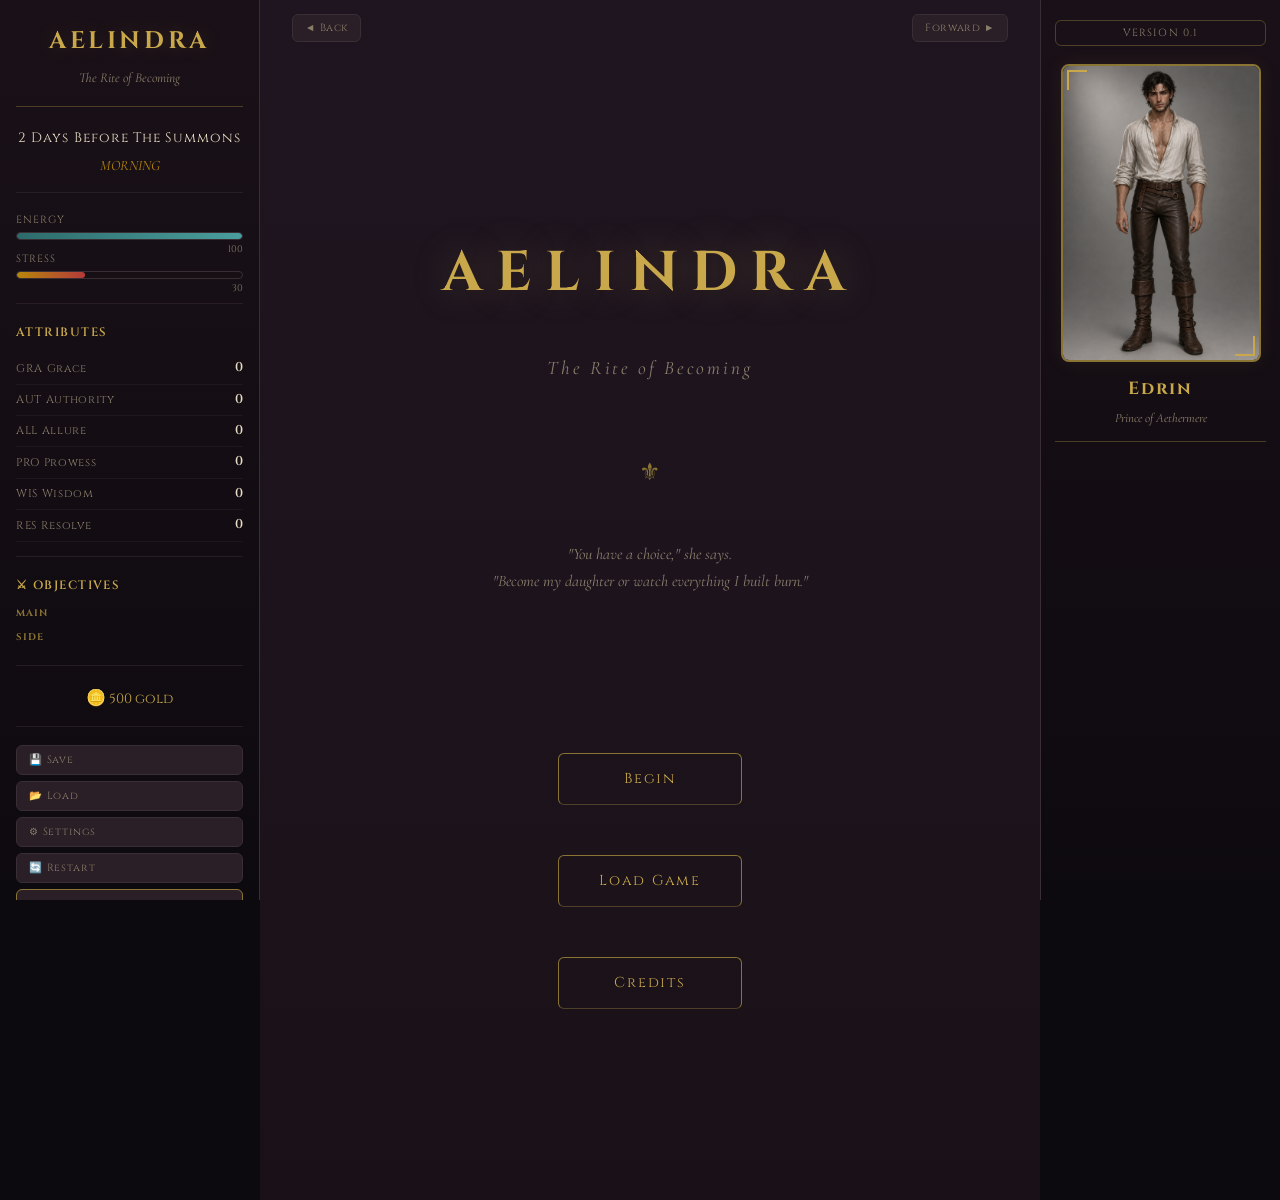
==== commit 24ded672: "Show current public build version at the top of the right sidebar New #version-badge: a small center" ====
--- a/index.html
+++ b/index.html
@@ -606,6 +606,21 @@
    RIGHT SIDEBAR   MC PORTRAIT
    ================================================================ */
 
+/* Current public build version, top of the right sidebar */
+#version-badge {
+  width: 100%;
+  text-align: center;
+  font-family: var(--font-ui);
+  font-size: 0.65rem;
+  letter-spacing: 0.1em;
+  text-transform: uppercase;
+  color: var(--text-dim);
+  border: 1px solid var(--border-gold);
+  border-radius: var(--border-radius);
+  padding: 3px 0;
+  margin-bottom: 10px;
+}
+
 /* Portrait Frame */
 #mc-portrait-frame {
   width: 100%;
@@ -2410,6 +2425,15 @@
   &lt;!-- RIGHT SIDEBAR   MC Portrait &amp; Body Info --&gt;
   &lt;div id=&quot;sidebar-right&quot; role=&quot;complementary&quot;&gt;
     &lt;div id=&quot;sidebar-right-inner&quot;&gt;
+
+      &lt;!-- Current public build version. Plain static text, not a
+           $variable/widget - matches how the endOfContentNotice
+           widgets already handle this (see the comment there:
+           &quot;Update the version label in one place when a new build
+           ships&quot;). Update this line the same way, on the same
+           occasions, when this branch&#39;s public version number
+           advances. --&gt;
+      &lt;div id=&quot;version-badge&quot;&gt;Version 0.1&lt;/div&gt;
 
       &lt;!-- MC Portrait Frame --&gt;
       &lt;div id=&quot;mc-portrait-frame&quot;&gt;
@@ -3476,8 +3500,16 @@
 &lt;div class=&quot;day-transition&quot;&gt;
   &lt;p&gt;The darkness holds. The heartbeat strengthens. Light gathers at the edges.&lt;/p&gt;
   &lt;p class=&quot;transition-morning&quot;&gt;&lt;em&gt;Tomorrow, someone new opens her eyes.&lt;/em&gt;&lt;/p&gt;
-  [[Wake → |day1_wake]]
-&lt;/div&gt;</tw-passagedata><tw-passagedata pid="22" name="day0_void_futa" tags="nobr" position="225,350" size="100,100">&lt;h2&gt;Void   Two Channels&lt;/h2&gt;
+&lt;/div&gt;
+
+&lt;!--
+  v0.1 GATE: this branch&#39;s public build ends here. Day 1 (day1_wake and
+  everything downstream) is fully written in this branch&#39;s codebase - kept
+  intact so future merges into v0.2/v0.3 carry it forward cleanly - but it
+  is intentionally NOT linked from here on v0.1. Do not restore
+  [[Wake → |day1_wake]] on this branch; that link is what v0.2+ uses.
+--&gt;
+&lt;&lt;endOfContentNotice&gt;&gt;</tw-passagedata><tw-passagedata pid="22" name="day0_void_futa" tags="nobr" position="225,350" size="100,100">&lt;h2&gt;Void   Two Channels&lt;/h2&gt;
 
 &lt;div class=&quot;scene-image&quot;&gt;&lt;&lt;sceneImage &quot;day_0/void_futa&quot; &quot;Two threads of light, running parallel through the void&quot;&gt;&gt;&lt;/div&gt;
 
@@ -3518,8 +3550,16 @@
   &lt;p&gt;The darkness holds. Two threads of light   silver and amber   run parallel through the void.&lt;/p&gt;
   &lt;p&gt;A heartbeat where they converge. Yours. Both.&lt;/p&gt;
   &lt;p class=&quot;transition-morning&quot;&gt;&lt;em&gt;Tomorrow, someone new opens her eyes. She carries everything.&lt;/em&gt;&lt;/p&gt;
-  [[Wake → |day1_hub_futa]]
-&lt;/div&gt;</tw-passagedata><tw-passagedata pid="23" name="day0_wake" tags="nobr" position="350,350" size="100,100">&lt;div class=&quot;scene-image&quot;&gt;&lt;&lt;locationImage &quot;palace_chambers&quot; &quot;Edrin&#39;s Chambers&quot;&gt;&gt;&lt;/div&gt;
+&lt;/div&gt;
+
+&lt;!--
+  v0.1 GATE: this branch&#39;s public build ends here. day1_hub_futa is a
+  placeholder stub on this branch (real futa Day 1 lives on v0.3) - kept
+  intact so future merges carry it forward cleanly - but it is
+  intentionally NOT linked from here on v0.1. Do not restore
+  [[Wake → |day1_hub_futa]] on this branch.
+--&gt;
+&lt;&lt;endOfContentNotice&gt;&gt;</tw-passagedata><tw-passagedata pid="23" name="day0_wake" tags="nobr" position="350,350" size="100,100">&lt;div class=&quot;scene-image&quot;&gt;&lt;&lt;locationImage &quot;palace_chambers&quot; &quot;Edrin&#39;s Chambers&quot;&gt;&gt;&lt;/div&gt;
 
 &lt;h2&gt;Edrin&#39;s Chambers   The Decision&lt;/h2&gt;
 
@@ -4320,8 +4360,7 @@
 
 &lt;div class=&quot;scene-end&quot;&gt;
   [[Continue → |day1_hub]]
-&lt;/div&gt;</tw-passagedata><tw-passagedata pid="40" name="day1_ash" tags="nobr" position="1225,475" size="100,100">&lt;&lt;set _ashVisitImg to ($bardGender is &quot;female&quot;) ? &quot;day_1/day1f_ash_female&quot; : &quot;day_1/day1f_ash_male&quot;&gt;&gt;
-&lt;div class=&quot;scene-image&quot;&gt;&lt;&lt;sceneImage _ashVisitImg &quot;Ash&#39;s visit&quot;&gt;&gt;&lt;/div&gt;
+&lt;/div&gt;</tw-passagedata><tw-passagedata pid="40" name="day1_ash" tags="nobr" position="1225,475" size="100,100">&lt;div class=&quot;scene-image&quot;&gt;&lt;&lt;locationImage &quot;day1f_ash&quot; &quot;Ash&#39;s visit&quot;&gt;&gt;&lt;/div&gt;
 
 &lt;h2&gt;Ash&#39;s Visit&lt;/h2&gt;
 
@@ -4443,9 +4482,7 @@
 
 &lt;div class=&quot;nav-return&quot;&gt;
   [[← Back to room → |day1_hub]]
-&lt;/div&gt;</tw-passagedata><tw-passagedata pid="42" name="day1_exam" tags="nobr" position="225,600" size="100,100">&lt;div class=&quot;scene-image&quot;&gt;&lt;&lt;sceneImage &quot;day_1/day1f_mirror&quot; &quot;The mirror&quot;&gt;&gt;&lt;/div&gt;
-
-&lt;h2&gt;Ilara&#39;s Examination&lt;/h2&gt;
+&lt;/div&gt;</tw-passagedata><tw-passagedata pid="42" name="day1_exam" tags="nobr" position="225,600" size="100,100">&lt;h2&gt;Ilara&#39;s Examination&lt;/h2&gt;
 
 &lt;p&gt;She arrives within minutes. She was monitoring from the next room   I know this because I heard movement beyond the wall, the careful sounds of someone staying close without intruding, and because Ilara is the kind of person who would never be more than thirty seconds away from a patient who just underwent a body-rewriting magical procedure.&lt;/p&gt;
 
@@ -4511,13 +4548,9 @@
 
 &lt;p&gt;My ass. Fuller. Rounder. My thighs. Thicker, pressing together. My legs. Shorter. My feet. Smaller.&lt;/p&gt;
 
-&lt;div class=&quot;dialogue&quot;&gt;&lt;span class=&quot;speaker&quot;&gt;EDRIN&lt;/span&gt;&quot;That&#39;s not &quot;&lt;/div&gt;
-
-&lt;p&gt;I stop myself. The denial dies half-formed, because the second half of the sentence isn&#39;t true. Nobody did this to me. I sat across from Ilara two nights ago and heard every detail and chose it anyway. I told my mother &quot;Complete&quot; with my own mouth. I walked up the stairs and lay on the altar and drank the potion I chose to drink.&lt;/p&gt;
-
-&lt;div class=&quot;dialogue&quot;&gt;&lt;span class=&quot;speaker&quot;&gt;EDRIN&lt;/span&gt;&quot;That IS me.&quot; The words taste strange in this new mouth. Not comfortable. Just true. &quot;I chose this.&quot;&lt;/div&gt;
-
-&lt;div class=&quot;dialogue&quot;&gt;&lt;span class=&quot;speaker&quot;&gt;ILARA&lt;/span&gt;&quot;You did.&quot; Ilara&#39;s reflection appears behind mine in the mirror. &quot;Your eyes haven&#39;t changed. Look at them.&quot;&lt;/div&gt;
+&lt;div class=&quot;dialogue&quot;&gt;&lt;span class=&quot;speaker&quot;&gt;EDRIN&lt;/span&gt;&quot;That&#39;s not me.&quot;&lt;/div&gt;
+
+&lt;div class=&quot;dialogue&quot;&gt;&lt;span class=&quot;speaker&quot;&gt;ILARA&lt;/span&gt;&quot;That is you. A new you, but you.&quot; Ilara&#39;s reflection appears behind mine in the mirror. &quot;Your eyes haven&#39;t changed. Look at them.&quot;&lt;/div&gt;
 
 &lt;p&gt;I look at them. Grey-blue. Storm-coloured, my mother called them. The same eyes that stared at me from a hundred mirrors in a hundred mornings in a body that was lean and angular and male. The same eyes. The last thread.&lt;/p&gt;
 
@@ -4538,8 +4571,6 @@
 &lt;p&gt;The name again. The name that isn&#39;t mine. Except it is   because the body it&#39;s attached to is mine, and the body is female, and the name is a woman&#39;s name, and the logic chain terminates in a place I&#39;m not ready to stand.&lt;/p&gt;
 
 &lt;div class=&quot;dialogue&quot;&gt;&lt;span class=&quot;speaker&quot;&gt;EDRIN&lt;/span&gt;&quot;I want clothes.&quot;&lt;/div&gt;
-
-&lt;div class=&quot;scene-image&quot;&gt;&lt;&lt;sceneImage &quot;day_1/day1f_clothes&quot; &quot;Ill-fitting&quot;&gt;&gt;&lt;/div&gt;
 
 &lt;p&gt;She provides them. A breast band   soft linen, wrapping around the new tissue. The contact is overwhelming. Linen smallclothes   fitted differently, shaped for anatomy I&#39;m still refusing to fully acknowledge. She offers a dress. I refuse the dress. I take a loose shirt and trousers instead. They fit wrong   too big at the shoulders, too tight at the hips, gaping at the chest where the breasts push the fabric outward. I look like a woman wearing a man&#39;s clothes.&lt;/p&gt;
 
@@ -4667,8 +4698,7 @@
 
 &lt;/div&gt;</tw-passagedata><tw-passagedata pid="44" name="day1_hub_futa" tags="nobr" position="475,600" size="100,100">&lt;!--
   PLACEHOLDER   pipeline test only, AND the current end of the
-  public build&#39;s content for the futa route (v0.2 - female route&#39;s
-  Day 1 is real content now, see day1_hub.tw / day2_hub.tw).
+  public build&#39;s content.
   This is the FUTANARI-route Day 1 hub   a separate file from
   day1_hub.tw by design, not an &lt;&lt;if $gamePath&gt;&gt; branch inside it.
   Per day0_ritual_futa.md&#39;s own integration note, the waking scene,
@@ -4676,7 +4706,7 @@
   address the dual anatomy specifically and are NOT a find-and-
   replace from the female route. Replace with real Day 1 (futa)
   content and its own day1Init/futa flag block when written   at
-  that point, move the &lt;&lt;endOfContentNoticeFuta&gt;&gt; call below down to
+  that point, move the &lt;&lt;endOfContentNotice&gt;&gt; call below down to
   wherever the new content&#39;s own final passage ends, rather than
   deleting it.
 --&gt;
@@ -4687,9 +4717,7 @@
   bust &lt;&lt;print $mcBust&gt;&gt;. Stress: &lt;&lt;print $stress&gt;&gt; | Energy: &lt;&lt;print $energy&gt;&gt;&lt;/p&gt;
 &lt;/div&gt;
 
-&lt;&lt;endOfContentNoticeFuta&gt;&gt;</tw-passagedata><tw-passagedata pid="45" name="day1_night" tags="nobr" position="600,600" size="100,100">&lt;div class=&quot;scene-image&quot;&gt;&lt;&lt;sceneImage &quot;day_1/day1f_night&quot; &quot;The first night&quot;&gt;&gt;&lt;/div&gt;
-
-&lt;h2&gt;First Night in the New Body&lt;/h2&gt;
+&lt;&lt;endOfContentNotice&gt;&gt;</tw-passagedata><tw-passagedata pid="45" name="day1_night" tags="nobr" position="600,600" size="100,100">&lt;h2&gt;First Night in the New Body&lt;/h2&gt;
 
 &lt;p&gt;Night. The tower is quiet. Beyond the walls, the faint sound of the river in the chasm and the wind on the bridge. Inside, candles and stone and a body I&#39;m going to have to sleep in.&lt;/p&gt;
 
@@ -4765,7 +4793,7 @@
 
 &lt;div class=&quot;nav-return&quot;&gt;
   [[← Back to room → |day1_hub]]
-&lt;/div&gt;</tw-passagedata><tw-passagedata pid="48" name="day1_wake" tags="nobr" position="975,600" size="100,100">&lt;div class=&quot;scene-image&quot;&gt;&lt;&lt;sceneImage &quot;day_1/day1f_waking&quot; &quot;Waking&quot;&gt;&gt;&lt;/div&gt;
+&lt;/div&gt;</tw-passagedata><tw-passagedata pid="48" name="day1_wake" tags="nobr" position="975,600" size="100,100">&lt;div class=&quot;scene-image&quot;&gt;&lt;&lt;locationImage &quot;moonspire_recovery_room&quot; &quot;Recovery Room&quot;&gt;&gt;&lt;/div&gt;
 
 &lt;h2&gt;Recovery Room   Waking&lt;/h2&gt;
 
@@ -4810,10 +4838,6 @@
 &lt;p&gt;Between my legs   nothing.&lt;/p&gt;
 
 &lt;p&gt;Not nothing. But the absence of the familiar, which is worse than nothing because it occupies the same space. The familiar weight   the comfortable, unremarkable hang of cock and balls against my thigh, the warmth, the way they shifted when I walked and settled when I sat   is gone. Replaced by a smooth absence, a soft mound, folds I can feel pressing against each other with every motion, a warmth that comes from inside rather than outside. An architecture I don&#39;t have the vocabulary for yet.&lt;/p&gt;
-
-&lt;p class=&quot;internal-thought&quot;&gt;&lt;em&gt;I chose this. Two nights ago, I said the word &quot;Complete&quot; out loud, in my mother&#39;s arms, and meant it. I held myself in the dark and let go on purpose. This absence isn&#39;t something that was done to me. It&#39;s something I did. The form was mine to give, and I gave it.&lt;/em&gt;&lt;/p&gt;
-
-&lt;p class=&quot;internal-thought&quot;&gt;&lt;em&gt;Knowing that doesn&#39;t make the grief smaller. It just means the grief is mine too.&lt;/em&gt;&lt;/p&gt;
 
 &lt;p&gt;I make it three steps before my knees give.&lt;/p&gt;
 
@@ -5096,7 +5120,6 @@
 &lt;div class=&quot;scene-end&quot;&gt;
   [[Continue → |day1_door_hub]]
 &lt;/div&gt;</tw-passagedata><tw-passagedata pid="58" name="day1_npc_vael3" tags="nobr" position="975,725" size="100,100">&lt;&lt;npcPortrait &quot;vael&quot; &quot;Mistress Vael&quot;&gt;&gt;
-&lt;&lt;sceneImage &quot;day_1/day1f_vials&quot; &quot;Four vials&quot;&gt;&gt;
 &lt;h3&gt;Mistress Vael   Medical Follow-Up&lt;/h3&gt;
 
 &lt;p&gt;A knock. Purposeful. Three raps, no pause.&lt;/p&gt;
@@ -5164,17 +5187,10 @@
 &lt;/div&gt;</tw-passagedata><tw-passagedata pid="60" name="day2_hub" tags="nobr" position="1225,725" size="100,100">&lt;!--
   PLACEHOLDER   pipeline test only, AND the current end of the
   public build&#39;s content (female route).
-  Day 0 and Day 1 are both real, playable content as of v0.2, so
-  the female route flows straight through them without any &quot;end of
-  build&quot; interruption   the notice only fires here, once the player
-  actually runs out of written content. Uses its own
-  &lt;&lt;endOfContentNoticeFemale&gt;&gt; widget (widgets.tw), distinct from the
-  futa route&#39;s &lt;&lt;endOfContentNoticeFuta&gt;&gt; at day1_hub_futa.tw, since
-  the two routes are at different points and the messages diverged.
   Replace with real Day 2 (&quot;Body&quot;) content and its own day2fInit
-  flag block (mirroring day1f-init.tw) when written   at that point,
-  move the &lt;&lt;endOfContentNoticeFemale&gt;&gt; call below down to wherever
-  the new content&#39;s own final passage ends.
+  flag block (mirroring day1f-init.tw) when written. At that
+  point, move the &lt;&lt;endOfContentNotice&gt;&gt; call below down to
+  wherever the new content&#39;s own final passage ends.
 --&gt;
 &lt;div class=&quot;day-transition&quot;&gt;
   &lt;h2&gt;&lt;&lt;print formatDayNumber($dayNumber)&gt;&gt;   Body&lt;/h2&gt;
@@ -5186,7 +5202,7 @@
   bust &lt;&lt;print $mcBust&gt;&gt;. Stress: &lt;&lt;print $stress&gt;&gt; | Energy: &lt;&lt;print $energy&gt;&gt;&lt;/p&gt;
 &lt;/div&gt;
 
-&lt;&lt;endOfContentNoticeFemale&gt;&gt;</tw-passagedata><tw-passagedata pid="61" name="day-1-init" tags="widget nobr" position="100,850" size="100,100">/* ============================================================
+&lt;&lt;endOfContentNotice&gt;&gt;</tw-passagedata><tw-passagedata pid="61" name="day-1-init" tags="widget nobr" position="100,850" size="100,100">/* ============================================================
    DAY -1 (&quot;The Arguments&quot;)   SCENE &amp; NPC FLAG INIT
    Called once, from day-2_sleep_transition.tw, mirroring
    day_minus_2/day-2-init.tw. Day-specific flags live here, not
@@ -9069,41 +9085,24 @@
    which build the &lt;img&gt; element directly via the DOM API and so
    never touch HTML-as-text at all. */
 
-/* ===== END-OF-CONTENT NOTICES =====
-   Two routes, two distinct messages - split into separate widgets
-   rather than one shared/parameterised one now that the wording has
-   actually diverged (female: &quot;we wrote this much, more is coming&quot;;
-   futa: &quot;this route isn&#39;t written yet at all&quot;). Update both version
-   labels together when a new build ships.
-
-   NOTE (merge from v0.1): v0.1 gates its own public build to stop at
-   Day 0 and uses a single shared &lt;&lt;endOfContentNotice&gt;&gt; widget for
-   that, called directly from day0_void.tw / day0_void_futa.tw. That
-   gate is v0.1-specific and does not apply here - v0.2&#39;s Day 0 exit
-   passages keep their normal [[Wake → ...]] links into Day 1, so this
-   branch keeps its own pre-existing two-widget split below instead of
-   picking up v0.1&#39;s single widget. */
-
-/* Futa route: day1_hub_futa.tw. Its Day 1 doesn&#39;t exist yet, so this
-   fires right where Day 0 hands off. */
-&lt;&lt;widget &quot;endOfContentNoticeFuta&quot;&gt;&gt;
+/* ===== END-OF-CONTENT NOTICE =====
+   Shared across every passage where a branch&#39;s public build currently
+   stops, so the notice lives once as a widget rather than being pasted
+   into each file and drifting out of sync later. Update the version
+   label in one place when a new public build ships.
+
+   On v0.1 specifically: the public build is gated to end at Day 0
+   (day0_void.tw / day0_void_futa.tw) - Day 1 and Day 2 are fully written
+   in this branch&#39;s codebase (carried forward for future merges into
+   v0.2/v0.3) but intentionally not linked from Day 0 on this branch, so
+   day1_hub_futa.tw&#39;s and day2_hub.tw&#39;s own &lt;&lt;endOfContentNotice&gt;&gt; calls
+   are currently unreachable dead code on v0.1 - left in place rather
+   than removed, since deleting them would just have to be redone by
+   hand on the next merge. */
+&lt;&lt;widget &quot;endOfContentNotice&quot;&gt;&gt;
   &lt;div class=&quot;end-of-content&quot;&gt;
-    &lt;h3&gt;Futanari Route   Not Yet Written&lt;/h3&gt;
-    &lt;p&gt;In this v0.2 release, Day 1 content for the futanari route hasn&#39;t been added yet. The female route is fully playable end to end through Day 1   the futa route&#39;s own Day 1 is still in progress.&lt;/p&gt;
-    &lt;p&gt;Development continues on Patreon, including early access to new chapters and the current in-progress build, ahead of the next public release.&lt;/p&gt;
-    &lt;p class=&quot;patreon-cta&quot;&gt;
-      &lt;a href=&quot;https://www.patreon.com/c/teamaelindra&quot; target=&quot;_blank&quot; rel=&quot;noopener noreferrer&quot;&gt;Support AELINDRA on Patreon →&lt;/a&gt;
-    &lt;/p&gt;
-  &lt;/div&gt;
-&lt;&lt;/widget&gt;&gt;
-
-/* Female route: day2_hub.tw. Day 0 and Day 1 are both fully written,
-   so this fires only once the player runs past the actual end of
-   written content, not right after the Rite. */
-&lt;&lt;widget &quot;endOfContentNoticeFemale&quot;&gt;&gt;
-  &lt;div class=&quot;end-of-content&quot;&gt;
-    &lt;h3&gt;v0.2 Ends Here&lt;/h3&gt;
-    &lt;p&gt;You&#39;ve reached the end of AELINDRA&#39;s current v0.2 content on the female route. Thank you for playing this far into Aelindra&#39;s story.&lt;/p&gt;
+    &lt;h3&gt;End of Public Version v0.1&lt;/h3&gt;
+    &lt;p&gt;You&#39;ve reached the end of AELINDRA&#39;s current free public release. Thank you for playing this far into Edrin&#39;s   Aelindra&#39;s   story.&lt;/p&gt;
     &lt;p&gt;Development continues on Patreon, including early access to new chapters and the current in-progress build, ahead of the next public release.&lt;/p&gt;
     &lt;p class=&quot;patreon-cta&quot;&gt;
       &lt;a href=&quot;https://www.patreon.com/c/teamaelindra&quot; target=&quot;_blank&quot; rel=&quot;noopener noreferrer&quot;&gt;Support AELINDRA on Patreon →&lt;/a&gt;
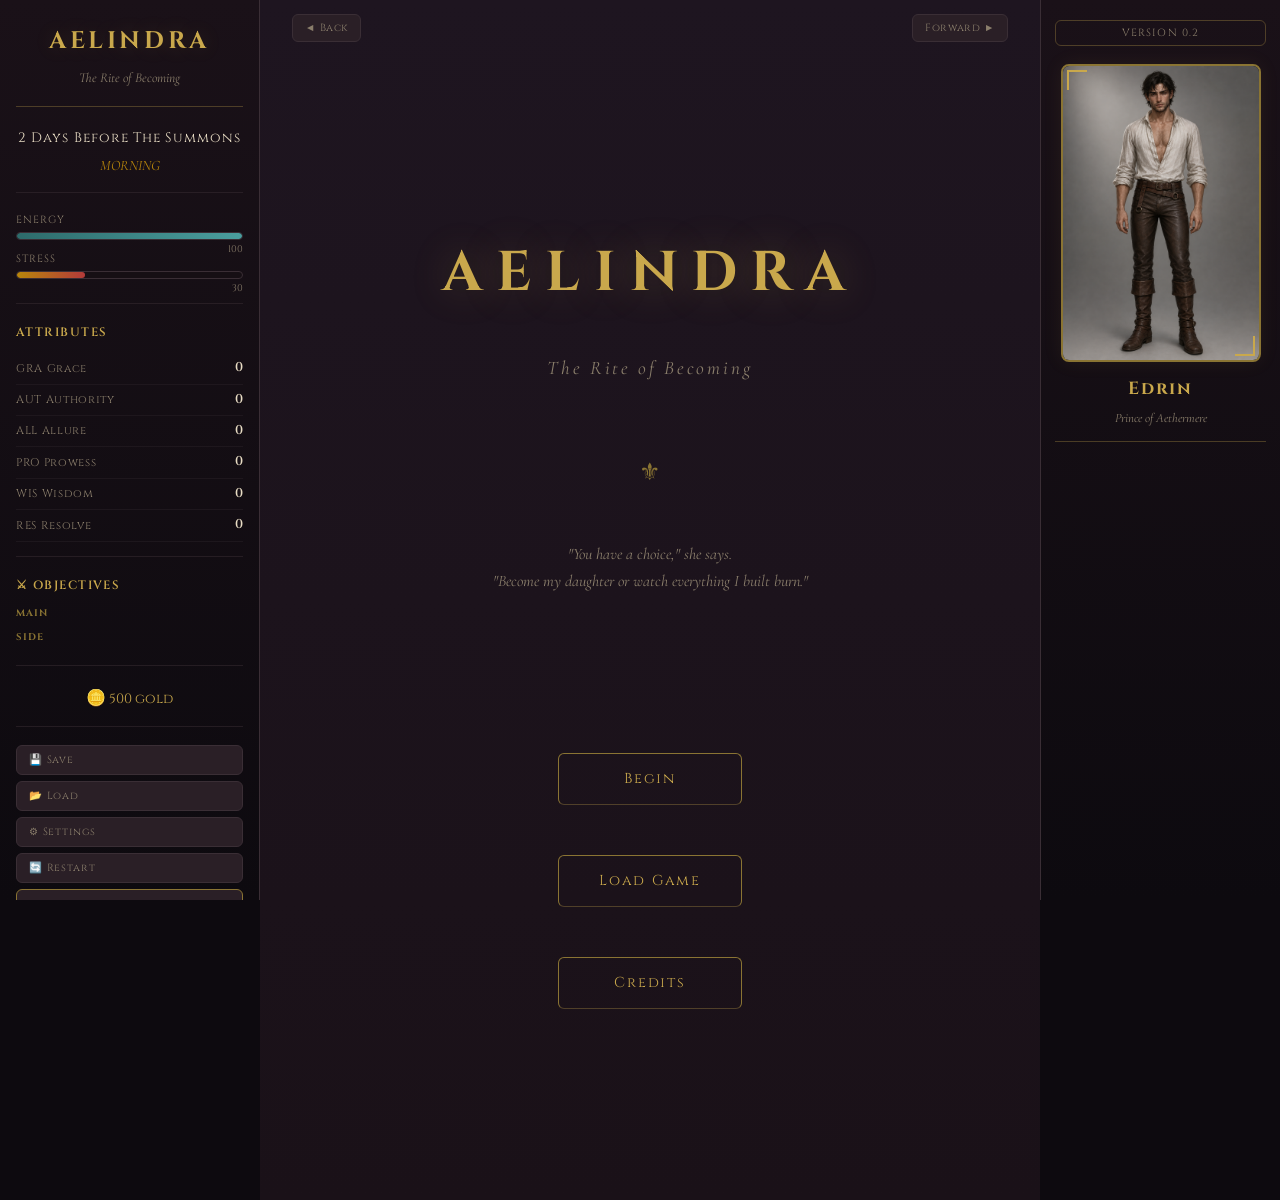
==== commit cfa457a6: "Version badge: 0.1 -> 0.2 on this branch The merge from v0.1 brought the right-sidebar version badge" ====
--- a/index.html
+++ b/index.html
@@ -2433,7 +2433,7 @@
            ships&quot;). Update this line the same way, on the same
            occasions, when this branch&#39;s public version number
            advances. --&gt;
-      &lt;div id=&quot;version-badge&quot;&gt;Version 0.1&lt;/div&gt;
+      &lt;div id=&quot;version-badge&quot;&gt;Version 0.2&lt;/div&gt;
 
       &lt;!-- MC Portrait Frame --&gt;
       &lt;div id=&quot;mc-portrait-frame&quot;&gt;
@@ -3500,16 +3500,8 @@
 &lt;div class=&quot;day-transition&quot;&gt;
   &lt;p&gt;The darkness holds. The heartbeat strengthens. Light gathers at the edges.&lt;/p&gt;
   &lt;p class=&quot;transition-morning&quot;&gt;&lt;em&gt;Tomorrow, someone new opens her eyes.&lt;/em&gt;&lt;/p&gt;
-&lt;/div&gt;
-
-&lt;!--
-  v0.1 GATE: this branch&#39;s public build ends here. Day 1 (day1_wake and
-  everything downstream) is fully written in this branch&#39;s codebase - kept
-  intact so future merges into v0.2/v0.3 carry it forward cleanly - but it
-  is intentionally NOT linked from here on v0.1. Do not restore
-  [[Wake → |day1_wake]] on this branch; that link is what v0.2+ uses.
---&gt;
-&lt;&lt;endOfContentNotice&gt;&gt;</tw-passagedata><tw-passagedata pid="22" name="day0_void_futa" tags="nobr" position="225,350" size="100,100">&lt;h2&gt;Void   Two Channels&lt;/h2&gt;
+  [[Wake → |day1_wake]]
+&lt;/div&gt;</tw-passagedata><tw-passagedata pid="22" name="day0_void_futa" tags="nobr" position="225,350" size="100,100">&lt;h2&gt;Void   Two Channels&lt;/h2&gt;
 
 &lt;div class=&quot;scene-image&quot;&gt;&lt;&lt;sceneImage &quot;day_0/void_futa&quot; &quot;Two threads of light, running parallel through the void&quot;&gt;&gt;&lt;/div&gt;
 
@@ -3550,16 +3542,8 @@
   &lt;p&gt;The darkness holds. Two threads of light   silver and amber   run parallel through the void.&lt;/p&gt;
   &lt;p&gt;A heartbeat where they converge. Yours. Both.&lt;/p&gt;
   &lt;p class=&quot;transition-morning&quot;&gt;&lt;em&gt;Tomorrow, someone new opens her eyes. She carries everything.&lt;/em&gt;&lt;/p&gt;
-&lt;/div&gt;
-
-&lt;!--
-  v0.1 GATE: this branch&#39;s public build ends here. day1_hub_futa is a
-  placeholder stub on this branch (real futa Day 1 lives on v0.3) - kept
-  intact so future merges carry it forward cleanly - but it is
-  intentionally NOT linked from here on v0.1. Do not restore
-  [[Wake → |day1_hub_futa]] on this branch.
---&gt;
-&lt;&lt;endOfContentNotice&gt;&gt;</tw-passagedata><tw-passagedata pid="23" name="day0_wake" tags="nobr" position="350,350" size="100,100">&lt;div class=&quot;scene-image&quot;&gt;&lt;&lt;locationImage &quot;palace_chambers&quot; &quot;Edrin&#39;s Chambers&quot;&gt;&gt;&lt;/div&gt;
+  [[Wake → |day1_hub_futa]]
+&lt;/div&gt;</tw-passagedata><tw-passagedata pid="23" name="day0_wake" tags="nobr" position="350,350" size="100,100">&lt;div class=&quot;scene-image&quot;&gt;&lt;&lt;locationImage &quot;palace_chambers&quot; &quot;Edrin&#39;s Chambers&quot;&gt;&gt;&lt;/div&gt;
 
 &lt;h2&gt;Edrin&#39;s Chambers   The Decision&lt;/h2&gt;
 
@@ -4360,7 +4344,8 @@
 
 &lt;div class=&quot;scene-end&quot;&gt;
   [[Continue → |day1_hub]]
-&lt;/div&gt;</tw-passagedata><tw-passagedata pid="40" name="day1_ash" tags="nobr" position="1225,475" size="100,100">&lt;div class=&quot;scene-image&quot;&gt;&lt;&lt;locationImage &quot;day1f_ash&quot; &quot;Ash&#39;s visit&quot;&gt;&gt;&lt;/div&gt;
+&lt;/div&gt;</tw-passagedata><tw-passagedata pid="40" name="day1_ash" tags="nobr" position="1225,475" size="100,100">&lt;&lt;set _ashVisitImg to ($bardGender is &quot;female&quot;) ? &quot;day_1/day1f_ash_female&quot; : &quot;day_1/day1f_ash_male&quot;&gt;&gt;
+&lt;div class=&quot;scene-image&quot;&gt;&lt;&lt;sceneImage _ashVisitImg &quot;Ash&#39;s visit&quot;&gt;&gt;&lt;/div&gt;
 
 &lt;h2&gt;Ash&#39;s Visit&lt;/h2&gt;
 
@@ -4482,7 +4467,9 @@
 
 &lt;div class=&quot;nav-return&quot;&gt;
   [[← Back to room → |day1_hub]]
-&lt;/div&gt;</tw-passagedata><tw-passagedata pid="42" name="day1_exam" tags="nobr" position="225,600" size="100,100">&lt;h2&gt;Ilara&#39;s Examination&lt;/h2&gt;
+&lt;/div&gt;</tw-passagedata><tw-passagedata pid="42" name="day1_exam" tags="nobr" position="225,600" size="100,100">&lt;div class=&quot;scene-image&quot;&gt;&lt;&lt;sceneImage &quot;day_1/day1f_mirror&quot; &quot;The mirror&quot;&gt;&gt;&lt;/div&gt;
+
+&lt;h2&gt;Ilara&#39;s Examination&lt;/h2&gt;
 
 &lt;p&gt;She arrives within minutes. She was monitoring from the next room   I know this because I heard movement beyond the wall, the careful sounds of someone staying close without intruding, and because Ilara is the kind of person who would never be more than thirty seconds away from a patient who just underwent a body-rewriting magical procedure.&lt;/p&gt;
 
@@ -4548,9 +4535,13 @@
 
 &lt;p&gt;My ass. Fuller. Rounder. My thighs. Thicker, pressing together. My legs. Shorter. My feet. Smaller.&lt;/p&gt;
 
-&lt;div class=&quot;dialogue&quot;&gt;&lt;span class=&quot;speaker&quot;&gt;EDRIN&lt;/span&gt;&quot;That&#39;s not me.&quot;&lt;/div&gt;
-
-&lt;div class=&quot;dialogue&quot;&gt;&lt;span class=&quot;speaker&quot;&gt;ILARA&lt;/span&gt;&quot;That is you. A new you, but you.&quot; Ilara&#39;s reflection appears behind mine in the mirror. &quot;Your eyes haven&#39;t changed. Look at them.&quot;&lt;/div&gt;
+&lt;div class=&quot;dialogue&quot;&gt;&lt;span class=&quot;speaker&quot;&gt;EDRIN&lt;/span&gt;&quot;That&#39;s not &quot;&lt;/div&gt;
+
+&lt;p&gt;I stop myself. The denial dies half-formed, because the second half of the sentence isn&#39;t true. Nobody did this to me. I sat across from Ilara two nights ago and heard every detail and chose it anyway. I told my mother &quot;Complete&quot; with my own mouth. I walked up the stairs and lay on the altar and drank the potion I chose to drink.&lt;/p&gt;
+
+&lt;div class=&quot;dialogue&quot;&gt;&lt;span class=&quot;speaker&quot;&gt;EDRIN&lt;/span&gt;&quot;That IS me.&quot; The words taste strange in this new mouth. Not comfortable. Just true. &quot;I chose this.&quot;&lt;/div&gt;
+
+&lt;div class=&quot;dialogue&quot;&gt;&lt;span class=&quot;speaker&quot;&gt;ILARA&lt;/span&gt;&quot;You did.&quot; Ilara&#39;s reflection appears behind mine in the mirror. &quot;Your eyes haven&#39;t changed. Look at them.&quot;&lt;/div&gt;
 
 &lt;p&gt;I look at them. Grey-blue. Storm-coloured, my mother called them. The same eyes that stared at me from a hundred mirrors in a hundred mornings in a body that was lean and angular and male. The same eyes. The last thread.&lt;/p&gt;
 
@@ -4571,6 +4562,8 @@
 &lt;p&gt;The name again. The name that isn&#39;t mine. Except it is   because the body it&#39;s attached to is mine, and the body is female, and the name is a woman&#39;s name, and the logic chain terminates in a place I&#39;m not ready to stand.&lt;/p&gt;
 
 &lt;div class=&quot;dialogue&quot;&gt;&lt;span class=&quot;speaker&quot;&gt;EDRIN&lt;/span&gt;&quot;I want clothes.&quot;&lt;/div&gt;
+
+&lt;div class=&quot;scene-image&quot;&gt;&lt;&lt;sceneImage &quot;day_1/day1f_clothes&quot; &quot;Ill-fitting&quot;&gt;&gt;&lt;/div&gt;
 
 &lt;p&gt;She provides them. A breast band   soft linen, wrapping around the new tissue. The contact is overwhelming. Linen smallclothes   fitted differently, shaped for anatomy I&#39;m still refusing to fully acknowledge. She offers a dress. I refuse the dress. I take a loose shirt and trousers instead. They fit wrong   too big at the shoulders, too tight at the hips, gaping at the chest where the breasts push the fabric outward. I look like a woman wearing a man&#39;s clothes.&lt;/p&gt;
 
@@ -4698,7 +4691,8 @@
 
 &lt;/div&gt;</tw-passagedata><tw-passagedata pid="44" name="day1_hub_futa" tags="nobr" position="475,600" size="100,100">&lt;!--
   PLACEHOLDER   pipeline test only, AND the current end of the
-  public build&#39;s content.
+  public build&#39;s content for the futa route (v0.2 - female route&#39;s
+  Day 1 is real content now, see day1_hub.tw / day2_hub.tw).
   This is the FUTANARI-route Day 1 hub   a separate file from
   day1_hub.tw by design, not an &lt;&lt;if $gamePath&gt;&gt; branch inside it.
   Per day0_ritual_futa.md&#39;s own integration note, the waking scene,
@@ -4706,7 +4700,7 @@
   address the dual anatomy specifically and are NOT a find-and-
   replace from the female route. Replace with real Day 1 (futa)
   content and its own day1Init/futa flag block when written   at
-  that point, move the &lt;&lt;endOfContentNotice&gt;&gt; call below down to
+  that point, move the &lt;&lt;endOfContentNoticeFuta&gt;&gt; call below down to
   wherever the new content&#39;s own final passage ends, rather than
   deleting it.
 --&gt;
@@ -4717,7 +4711,9 @@
   bust &lt;&lt;print $mcBust&gt;&gt;. Stress: &lt;&lt;print $stress&gt;&gt; | Energy: &lt;&lt;print $energy&gt;&gt;&lt;/p&gt;
 &lt;/div&gt;
 
-&lt;&lt;endOfContentNotice&gt;&gt;</tw-passagedata><tw-passagedata pid="45" name="day1_night" tags="nobr" position="600,600" size="100,100">&lt;h2&gt;First Night in the New Body&lt;/h2&gt;
+&lt;&lt;endOfContentNoticeFuta&gt;&gt;</tw-passagedata><tw-passagedata pid="45" name="day1_night" tags="nobr" position="600,600" size="100,100">&lt;div class=&quot;scene-image&quot;&gt;&lt;&lt;sceneImage &quot;day_1/day1f_night&quot; &quot;The first night&quot;&gt;&gt;&lt;/div&gt;
+
+&lt;h2&gt;First Night in the New Body&lt;/h2&gt;
 
 &lt;p&gt;Night. The tower is quiet. Beyond the walls, the faint sound of the river in the chasm and the wind on the bridge. Inside, candles and stone and a body I&#39;m going to have to sleep in.&lt;/p&gt;
 
@@ -4793,7 +4789,7 @@
 
 &lt;div class=&quot;nav-return&quot;&gt;
   [[← Back to room → |day1_hub]]
-&lt;/div&gt;</tw-passagedata><tw-passagedata pid="48" name="day1_wake" tags="nobr" position="975,600" size="100,100">&lt;div class=&quot;scene-image&quot;&gt;&lt;&lt;locationImage &quot;moonspire_recovery_room&quot; &quot;Recovery Room&quot;&gt;&gt;&lt;/div&gt;
+&lt;/div&gt;</tw-passagedata><tw-passagedata pid="48" name="day1_wake" tags="nobr" position="975,600" size="100,100">&lt;div class=&quot;scene-image&quot;&gt;&lt;&lt;sceneImage &quot;day_1/day1f_waking&quot; &quot;Waking&quot;&gt;&gt;&lt;/div&gt;
 
 &lt;h2&gt;Recovery Room   Waking&lt;/h2&gt;
 
@@ -4838,6 +4834,10 @@
 &lt;p&gt;Between my legs   nothing.&lt;/p&gt;
 
 &lt;p&gt;Not nothing. But the absence of the familiar, which is worse than nothing because it occupies the same space. The familiar weight   the comfortable, unremarkable hang of cock and balls against my thigh, the warmth, the way they shifted when I walked and settled when I sat   is gone. Replaced by a smooth absence, a soft mound, folds I can feel pressing against each other with every motion, a warmth that comes from inside rather than outside. An architecture I don&#39;t have the vocabulary for yet.&lt;/p&gt;
+
+&lt;p class=&quot;internal-thought&quot;&gt;&lt;em&gt;I chose this. Two nights ago, I said the word &quot;Complete&quot; out loud, in my mother&#39;s arms, and meant it. I held myself in the dark and let go on purpose. This absence isn&#39;t something that was done to me. It&#39;s something I did. The form was mine to give, and I gave it.&lt;/em&gt;&lt;/p&gt;
+
+&lt;p class=&quot;internal-thought&quot;&gt;&lt;em&gt;Knowing that doesn&#39;t make the grief smaller. It just means the grief is mine too.&lt;/em&gt;&lt;/p&gt;
 
 &lt;p&gt;I make it three steps before my knees give.&lt;/p&gt;
 
@@ -5120,6 +5120,7 @@
 &lt;div class=&quot;scene-end&quot;&gt;
   [[Continue → |day1_door_hub]]
 &lt;/div&gt;</tw-passagedata><tw-passagedata pid="58" name="day1_npc_vael3" tags="nobr" position="975,725" size="100,100">&lt;&lt;npcPortrait &quot;vael&quot; &quot;Mistress Vael&quot;&gt;&gt;
+&lt;&lt;sceneImage &quot;day_1/day1f_vials&quot; &quot;Four vials&quot;&gt;&gt;
 &lt;h3&gt;Mistress Vael   Medical Follow-Up&lt;/h3&gt;
 
 &lt;p&gt;A knock. Purposeful. Three raps, no pause.&lt;/p&gt;
@@ -5187,10 +5188,17 @@
 &lt;/div&gt;</tw-passagedata><tw-passagedata pid="60" name="day2_hub" tags="nobr" position="1225,725" size="100,100">&lt;!--
   PLACEHOLDER   pipeline test only, AND the current end of the
   public build&#39;s content (female route).
+  Day 0 and Day 1 are both real, playable content as of v0.2, so
+  the female route flows straight through them without any &quot;end of
+  build&quot; interruption   the notice only fires here, once the player
+  actually runs out of written content. Uses its own
+  &lt;&lt;endOfContentNoticeFemale&gt;&gt; widget (widgets.tw), distinct from the
+  futa route&#39;s &lt;&lt;endOfContentNoticeFuta&gt;&gt; at day1_hub_futa.tw, since
+  the two routes are at different points and the messages diverged.
   Replace with real Day 2 (&quot;Body&quot;) content and its own day2fInit
-  flag block (mirroring day1f-init.tw) when written. At that
-  point, move the &lt;&lt;endOfContentNotice&gt;&gt; call below down to
-  wherever the new content&#39;s own final passage ends.
+  flag block (mirroring day1f-init.tw) when written   at that point,
+  move the &lt;&lt;endOfContentNoticeFemale&gt;&gt; call below down to wherever
+  the new content&#39;s own final passage ends.
 --&gt;
 &lt;div class=&quot;day-transition&quot;&gt;
   &lt;h2&gt;&lt;&lt;print formatDayNumber($dayNumber)&gt;&gt;   Body&lt;/h2&gt;
@@ -5202,7 +5210,7 @@
   bust &lt;&lt;print $mcBust&gt;&gt;. Stress: &lt;&lt;print $stress&gt;&gt; | Energy: &lt;&lt;print $energy&gt;&gt;&lt;/p&gt;
 &lt;/div&gt;
 
-&lt;&lt;endOfContentNotice&gt;&gt;</tw-passagedata><tw-passagedata pid="61" name="day-1-init" tags="widget nobr" position="100,850" size="100,100">/* ============================================================
+&lt;&lt;endOfContentNoticeFemale&gt;&gt;</tw-passagedata><tw-passagedata pid="61" name="day-1-init" tags="widget nobr" position="100,850" size="100,100">/* ============================================================
    DAY -1 (&quot;The Arguments&quot;)   SCENE &amp; NPC FLAG INIT
    Called once, from day-2_sleep_transition.tw, mirroring
    day_minus_2/day-2-init.tw. Day-specific flags live here, not
@@ -9085,24 +9093,41 @@
    which build the &lt;img&gt; element directly via the DOM API and so
    never touch HTML-as-text at all. */
 
-/* ===== END-OF-CONTENT NOTICE =====
-   Shared across every passage where a branch&#39;s public build currently
-   stops, so the notice lives once as a widget rather than being pasted
-   into each file and drifting out of sync later. Update the version
-   label in one place when a new public build ships.
-
-   On v0.1 specifically: the public build is gated to end at Day 0
-   (day0_void.tw / day0_void_futa.tw) - Day 1 and Day 2 are fully written
-   in this branch&#39;s codebase (carried forward for future merges into
-   v0.2/v0.3) but intentionally not linked from Day 0 on this branch, so
-   day1_hub_futa.tw&#39;s and day2_hub.tw&#39;s own &lt;&lt;endOfContentNotice&gt;&gt; calls
-   are currently unreachable dead code on v0.1 - left in place rather
-   than removed, since deleting them would just have to be redone by
-   hand on the next merge. */
-&lt;&lt;widget &quot;endOfContentNotice&quot;&gt;&gt;
+/* ===== END-OF-CONTENT NOTICES =====
+   Two routes, two distinct messages - split into separate widgets
+   rather than one shared/parameterised one now that the wording has
+   actually diverged (female: &quot;we wrote this much, more is coming&quot;;
+   futa: &quot;this route isn&#39;t written yet at all&quot;). Update both version
+   labels together when a new build ships.
+
+   NOTE (merge from v0.1): v0.1 gates its own public build to stop at
+   Day 0 and uses a single shared &lt;&lt;endOfContentNotice&gt;&gt; widget for
+   that, called directly from day0_void.tw / day0_void_futa.tw. That
+   gate is v0.1-specific and does not apply here - v0.2&#39;s Day 0 exit
+   passages keep their normal [[Wake → ...]] links into Day 1, so this
+   branch keeps its own pre-existing two-widget split below instead of
+   picking up v0.1&#39;s single widget. */
+
+/* Futa route: day1_hub_futa.tw. Its Day 1 doesn&#39;t exist yet, so this
+   fires right where Day 0 hands off. */
+&lt;&lt;widget &quot;endOfContentNoticeFuta&quot;&gt;&gt;
   &lt;div class=&quot;end-of-content&quot;&gt;
-    &lt;h3&gt;End of Public Version v0.1&lt;/h3&gt;
-    &lt;p&gt;You&#39;ve reached the end of AELINDRA&#39;s current free public release. Thank you for playing this far into Edrin&#39;s   Aelindra&#39;s   story.&lt;/p&gt;
+    &lt;h3&gt;Futanari Route   Not Yet Written&lt;/h3&gt;
+    &lt;p&gt;In this v0.2 release, Day 1 content for the futanari route hasn&#39;t been added yet. The female route is fully playable end to end through Day 1   the futa route&#39;s own Day 1 is still in progress.&lt;/p&gt;
+    &lt;p&gt;Development continues on Patreon, including early access to new chapters and the current in-progress build, ahead of the next public release.&lt;/p&gt;
+    &lt;p class=&quot;patreon-cta&quot;&gt;
+      &lt;a href=&quot;https://www.patreon.com/c/teamaelindra&quot; target=&quot;_blank&quot; rel=&quot;noopener noreferrer&quot;&gt;Support AELINDRA on Patreon →&lt;/a&gt;
+    &lt;/p&gt;
+  &lt;/div&gt;
+&lt;&lt;/widget&gt;&gt;
+
+/* Female route: day2_hub.tw. Day 0 and Day 1 are both fully written,
+   so this fires only once the player runs past the actual end of
+   written content, not right after the Rite. */
+&lt;&lt;widget &quot;endOfContentNoticeFemale&quot;&gt;&gt;
+  &lt;div class=&quot;end-of-content&quot;&gt;
+    &lt;h3&gt;v0.2 Ends Here&lt;/h3&gt;
+    &lt;p&gt;You&#39;ve reached the end of AELINDRA&#39;s current v0.2 content on the female route. Thank you for playing this far into Aelindra&#39;s story.&lt;/p&gt;
     &lt;p&gt;Development continues on Patreon, including early access to new chapters and the current in-progress build, ahead of the next public release.&lt;/p&gt;
     &lt;p class=&quot;patreon-cta&quot;&gt;
       &lt;a href=&quot;https://www.patreon.com/c/teamaelindra&quot; target=&quot;_blank&quot; rel=&quot;noopener noreferrer&quot;&gt;Support AELINDRA on Patreon →&lt;/a&gt;
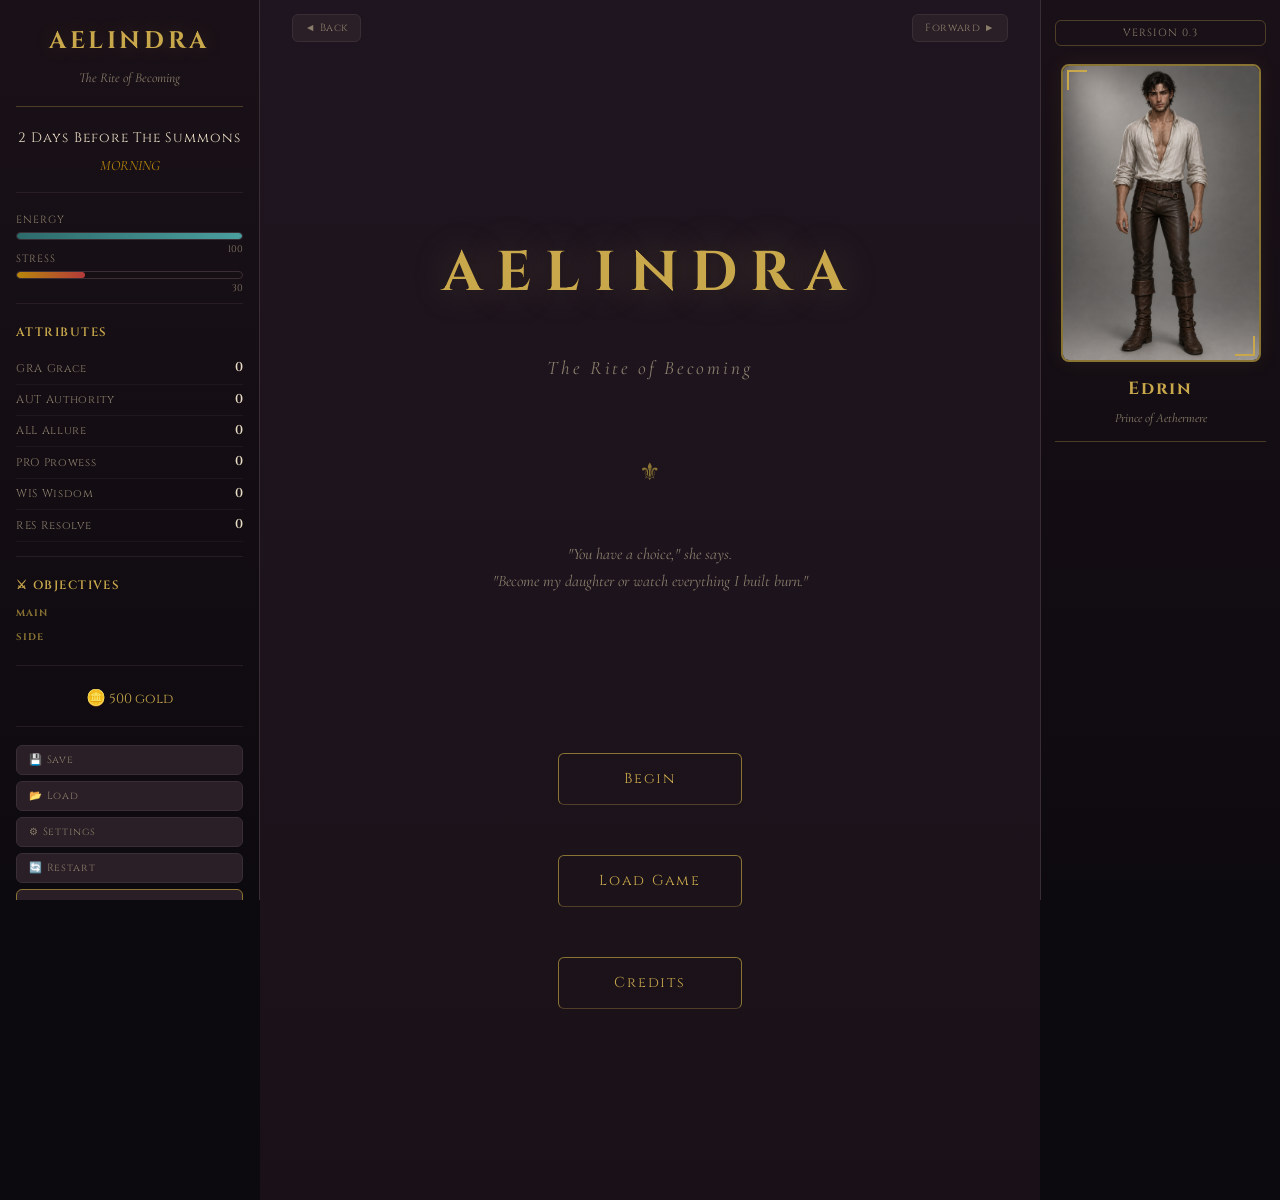
==== commit d02f868a: "all" ====
--- a/index.html
+++ b/index.html
@@ -120,7 +120,7 @@
 		<div id="init-lacking"><p>Browser lacks capabilities required to play.</p><p>Upgrade or switch to another browser.</p></div>
 		<div id="init-loading"><div>Loading&hellip;</div></div>
 	</div>
-	<!-- UUID://5AF0ED76-8990-4492-89C7-1A2C87D727BB// --><tw-storydata name="AELINDRA: The Rite of Becoming" startnode="130" creator="Tweego" creator-version="2.1.1+81d1d71" ifid="5AF0ED76-8990-4492-89C7-1A2C87D727BB" zoom="1" format="SugarCube" format-version="2.37.3" options="" hidden><style role="stylesheet" id="twine-user-stylesheet" type="text/twine-css">/* ================================================================
+	<!-- UUID://5AF0ED76-8990-4492-89C7-1A2C87D727BB// --><tw-storydata name="AELINDRA: The Rite of Becoming" startnode="150" creator="Tweego" creator-version="2.1.1+81d1d71" ifid="5AF0ED76-8990-4492-89C7-1A2C87D727BB" zoom="1" format="SugarCube" format-version="2.37.3" options="" hidden><style role="stylesheet" id="twine-user-stylesheet" type="text/twine-css">/* ================================================================
    AELINDRA   MASTER STYLESHEET
    Medieval Dark Fantasy Theme
    Color Palette: Deep purples, golds, dark stone, candlelight amber, blood red
@@ -2006,9 +2006,17 @@
   updateBar('stress', sv.stress);
   updateBar('arousal', sv.arousal);
 
-  // Show arousal bar only after transformation
+  // Show arousal bar only after transformation - dual anatomy (futa
+  // route) surfaces it from Day 1, since baseline arousal is part of
+  // that route's daily reality; the female route doesn't have the
+  // same mechanical need for it this early, so it stays hidden until
+  // later (Day 7+).
   var arousalWrap = document.getElementById('arousal-bar-container');
-  if (arousalWrap) arousalWrap.style.display = sv.dayNumber >= 1 ? '' : 'none';
+  if (arousalWrap) {
+    arousalWrap.style.display = sv.dualAnatomy
+      ? (sv.dayNumber >= 1 ? '' : 'none')
+      : (sv.dayNumber >= 7 ? '' : 'none');
+  }
 
   // Stat List
   var statList = document.getElementById('stat-list');
@@ -2059,6 +2067,23 @@
   setTextById('bs-waist', sv.mcWaist);
   setTextById('bs-hips', sv.mcHips);
   setTextById('bs-sensitivity', sv.mcSensitivity);
+
+  // Cock Length (futa route only)
+  var cockRow = document.getElementById('cocklength-row');
+  if (cockRow) {
+    cockRow.style.display = sv.dualAnatomy ? '' : 'none';
+    setTextById('bs-cocklength', sv.cockLength);
+  }
+
+  // Concealment (futa route only)
+  var concRow = document.getElementById('concealment-row');
+  if (concRow) {
+    concRow.style.display = sv.dualAnatomy ? '' : 'none';
+    setTextById('bs-concealment',
+      sv.concealmentDifficulty <= 20 ? 'Secure' :
+      sv.concealmentDifficulty <= 50 ? 'Manageable' :
+      sv.concealmentDifficulty <= 75 ? 'Risky' : 'Exposed');
+  }
 
   // Outfit
   var outfitBlock = document.getElementById('outfit-block');
@@ -2317,7 +2342,19 @@
 
 /* --- RELATIONSHIP STATUS --- */
 &lt;&lt;set $romancePrimary to &quot;none&quot;&gt;&gt;
-&lt;&lt;set $relationshipsVisible to false&gt;&gt;</tw-passagedata><tw-passagedata pid="3" name="StoryInterface" tags="nobr" position="350,100" size="100,100">&lt;div id=&quot;aelindra-wrapper&quot;&gt;
+&lt;&lt;set $relationshipsVisible to false&gt;&gt;
+
+/* --- FUTA-ROUTE DAY 1+ TRACKERS ---
+   Declared here (not just in day1ft-init.tw) so they&#39;re never
+   undefined/unset on the female route, same reasoning as the
+   FUTANARI-ROUTE BODY DETAIL block above. Real values set in
+   day1ft-init.tw once $gamePath is &quot;futa&quot; and Day 1 begins. */
+&lt;&lt;set $loneliness to 0&gt;&gt;               /* Futa-only hidden stat */
+&lt;&lt;set $concealmentAwareness to false&gt;&gt; /* Activated by the smallclothes encounter */
+&lt;&lt;set $concealmentSkill to 0&gt;&gt;         /* Grows over time */
+&lt;&lt;set $dualArousalModulator to false&gt;&gt; /* Gold vial obtained from Vael */
+&lt;&lt;set $naraTrust to 0&gt;&gt;                /* Futa-specific - separate from $silverveilFamiliarity */
+&lt;&lt;set $feedbackLoopActive to false&gt;&gt;   /* Dual-arousal cross-talk (cock&lt;-&gt;pussy) */</tw-passagedata><tw-passagedata pid="3" name="StoryInterface" tags="nobr" position="350,100" size="100,100">&lt;div id=&quot;aelindra-wrapper&quot;&gt;
 
   &lt;!-- LEFT SIDEBAR   Stats, Time, Objectives --&gt;
   &lt;div id=&quot;sidebar-left&quot; role=&quot;complementary&quot;&gt;
@@ -2433,7 +2470,7 @@
            ships&quot;). Update this line the same way, on the same
            occasions, when this branch&#39;s public version number
            advances. --&gt;
-      &lt;div id=&quot;version-badge&quot;&gt;Version 0.2&lt;/div&gt;
+      &lt;div id=&quot;version-badge&quot;&gt;Version 0.3&lt;/div&gt;
 
       &lt;!-- MC Portrait Frame --&gt;
       &lt;div id=&quot;mc-portrait-frame&quot;&gt;
@@ -2472,6 +2509,16 @@
             &lt;span class=&quot;body-label&quot;&gt;Sensitivity&lt;/span&gt;
             &lt;span id=&quot;bs-sensitivity&quot; class=&quot;body-value&quot;&gt;&lt;/span&gt;
           &lt;/div&gt;
+          &lt;!-- Futa-route only; toggled in updateSidebars() based on $dualAnatomy --&gt;
+          &lt;div id=&quot;cocklength-row&quot; class=&quot;body-stat-row&quot; style=&quot;display:none;&quot;&gt;
+            &lt;span class=&quot;body-label&quot;&gt;Cock Length&lt;/span&gt;
+            &lt;span id=&quot;bs-cocklength&quot; class=&quot;body-value&quot;&gt;&lt;/span&gt;
+          &lt;/div&gt;
+          &lt;!-- Futa-route only; toggled in updateSidebars() based on $dualAnatomy --&gt;
+          &lt;div id=&quot;concealment-row&quot; class=&quot;body-stat-row&quot; style=&quot;display:none;&quot;&gt;
+            &lt;span class=&quot;body-label&quot;&gt;Concealment&lt;/span&gt;
+            &lt;span id=&quot;bs-concealment&quot; class=&quot;body-value&quot;&gt;&lt;/span&gt;
+          &lt;/div&gt;
         &lt;/div&gt;
       &lt;/div&gt;
 
@@ -3537,12 +3584,13 @@
 &lt;&lt;set $vaginaPresent to true&gt;&gt;
 &lt;&lt;set $dualAnatomy to true&gt;&gt;
 &lt;&lt;set $concealmentDifficulty to 30&gt;&gt;
+&lt;&lt;day1ftInit&gt;&gt;
 
 &lt;div class=&quot;day-transition&quot;&gt;
   &lt;p&gt;The darkness holds. Two threads of light   silver and amber   run parallel through the void.&lt;/p&gt;
   &lt;p&gt;A heartbeat where they converge. Yours. Both.&lt;/p&gt;
   &lt;p class=&quot;transition-morning&quot;&gt;&lt;em&gt;Tomorrow, someone new opens her eyes. She carries everything.&lt;/em&gt;&lt;/p&gt;
-  [[Wake → |day1_hub_futa]]
+  [[Wake → |day1_wake_futa]]
 &lt;/div&gt;</tw-passagedata><tw-passagedata pid="23" name="day0_wake" tags="nobr" position="350,350" size="100,100">&lt;div class=&quot;scene-image&quot;&gt;&lt;&lt;locationImage &quot;palace_chambers&quot; &quot;Edrin&#39;s Chambers&quot;&gt;&gt;&lt;/div&gt;
 
 &lt;h2&gt;Edrin&#39;s Chambers   The Decision&lt;/h2&gt;
@@ -4344,7 +4392,38 @@
 
 &lt;div class=&quot;scene-end&quot;&gt;
   [[Continue → |day1_hub]]
-&lt;/div&gt;</tw-passagedata><tw-passagedata pid="40" name="day1_ash" tags="nobr" position="1225,475" size="100,100">&lt;&lt;set _ashVisitImg to ($bardGender is &quot;female&quot;) ? &quot;day_1/day1f_ash_female&quot; : &quot;day_1/day1f_ash_male&quot;&gt;&gt;
+&lt;/div&gt;</tw-passagedata><tw-passagedata pid="40" name="day1_alone_futa" tags="nobr" position="1225,475" size="100,100">&lt;h2&gt;Alone, With Both&lt;/h2&gt;
+
+&lt;p&gt;Ilara leaves. The room contracts around me.&lt;/p&gt;
+
+&lt;p&gt;I sit on the bed. Look down. The nightgown covers everything but I can feel all of it   the cock&#39;s weight against my thigh, the vulva&#39;s warmth between my legs, the breasts&#39; pressure against the linen. Three zones of constant awareness. Before the transformation, I had one primary zone of genital consciousness: the cock. Background noise, mostly, unless aroused. Now I have three channels broadcasting simultaneously and none of them has a mute button.&lt;/p&gt;
+
+&lt;p&gt;I stand. Walk the room. Four paces, turn, four paces. The gait is wrong   wider hips, lower centre, the same adjustment as the female path   but there&#39;s the additional factor. The cock moves when I walk. It swings gently against my inner thigh, the smooth shaft brushing skin that is newly sensitised, and the friction creates a low, warm hum of sensation that isn&#39;t arousal, exactly, but is adjacent to arousal in a way that makes the boundary unclear. Simultaneously, the vulva shifts with each step   labia sliding against each other, the clitoris receiving the faintest ghost of pressure from the cock&#39;s weight above. Two sensations. Layered. Constant. Every step a duet played on instruments I didn&#39;t know I owned.&lt;/p&gt;
+
+&lt;p&gt;I need to piss. I stand at the chamber pot. And I realise   I can. I can still stand. The cock is there. I lift the nightgown, take myself in hand (the grip different   smaller fingers, different angle, but the motion is the same, the same muscle memory, the same casual familiarity of twenty years of practice), and piss standing.&lt;/p&gt;
+
+&lt;p&gt;The stream arcs normally. The sound is normal. The sensation is normal. The relief   physical and emotional   is staggering. This one thing. This one normal act in a body full of the abnormal. Standing at a chamber pot, cock in hand, pissing the way I&#39;ve pissed since I was old enough to aim. The normalcy of it hits me so hard that my eyes burn and my throat tightens and I have to brace one hand against the wall because the gratitude is a wave and I&#39;m not ready for waves.&lt;/p&gt;
+
+&lt;p&gt;I finish. Shake off. Tuck. The habit preserved. The muscle memory intact.&lt;/p&gt;
+
+&lt;p&gt;Then I sit on the bed and notice: I&#39;m wet. Not from urine   from the vagina. I can feel moisture between the labia, a slickness soaking into the nightgown&#39;s fabric. The body&#39;s baseline lubrication   healthy tissue doing what healthy tissue does. But the cock is dry. Soft. The disconnect is jarring: below the waist, one system is dormant and the other is active, both mine, both operating on independent schedules.&lt;/p&gt;
+
+&lt;p&gt;The afternoon stretches. I eat the bread and broth. The jaw chews differently. The throat swallows differently. The broth tastes the same. I hold on to that.&lt;/p&gt;
+
+&lt;p&gt;I lie on the bed. Curled on my side. The breasts settle against each other. The cock presses between my thighs   warm, soft, the shaft resting in the groove where the thighs meet. And beneath it, the vulva, pressed against the mattress through the nightgown, the labia compressed, the clitoris receiving a faint, persistent signal that is not pleasure and not pain but something between   the body&#39;s background noise, its elevator music, its constant low-level hum that says &lt;em&gt;I&#39;m here, I&#39;m here, both of me, all of me, I&#39;m here.&lt;/em&gt;&lt;/p&gt;
+
+&lt;&lt;set $d1ft_alone to true&gt;&gt;
+&lt;&lt;set $statFEM += 1&gt;&gt;
+&lt;&lt;set $stress -= 5&gt;&gt;
+&lt;&lt;set $arousal += 15&gt;&gt;
+&lt;&lt;set $timeSlot to &quot;EVENING&quot;&gt;&gt;
+
+&lt;&lt;completeObjective &quot;alone_futa&quot;&gt;&gt;
+&lt;&lt;addObjective &quot;ash_futa&quot; &quot;Wait for evening   the one person you can tell&quot; &quot;MAIN&quot;&gt;&gt;
+
+&lt;div class=&quot;scene-end&quot;&gt;
+  [[Continue → |day1_hub_futa]]
+&lt;/div&gt;</tw-passagedata><tw-passagedata pid="41" name="day1_ash" tags="nobr" position="100,600" size="100,100">&lt;&lt;set _ashVisitImg to ($bardGender is &quot;female&quot;) ? &quot;day_1/day1f_ash_female&quot; : &quot;day_1/day1f_ash_male&quot;&gt;&gt;
 &lt;div class=&quot;scene-image&quot;&gt;&lt;&lt;sceneImage _ashVisitImg &quot;Ash&#39;s visit&quot;&gt;&gt;&lt;/div&gt;
 
 &lt;h2&gt;Ash&#39;s Visit&lt;/h2&gt;
@@ -4408,7 +4487,89 @@
 
 &lt;div class=&quot;scene-end&quot;&gt;
   [[Continue → |day1_hub]]
-&lt;/div&gt;</tw-passagedata><tw-passagedata pid="41" name="day1_door_hub" tags="nobr" position="100,600" size="100,100">&lt;h2&gt;🚪 The Door&lt;/h2&gt;
+&lt;/div&gt;</tw-passagedata><tw-passagedata pid="42" name="day1_ash_futa" tags="nobr" position="225,600" size="100,100">&lt;&lt;set _ashVisitImg to ($bardGender is &quot;female&quot;) ? &quot;day_1/day1ft_ash_female&quot; : &quot;day_1/day1ft_ash_male&quot;&gt;&gt;
+&lt;div class=&quot;scene-image&quot;&gt;&lt;&lt;sceneImage _ashVisitImg &quot;Ash&#39;s visit&quot;&gt;&gt;&lt;/div&gt;
+
+&lt;h2&gt;Ash&#39;s Visit&lt;/h2&gt;
+
+&lt;p&gt;Evening. The knock. Three taps, pause, two more.&lt;/p&gt;
+
+&lt;p&gt;I almost don&#39;t answer. The thought of being seen in this body   not just the breasts and the hips and the face, but all of it, the impossible combination that Ilara calls unprecedented and I call a fever dream   makes something in my chest lock up. But the lute. Ash playing through the door. Not forcing. Just being there.&lt;/p&gt;
+
+&lt;p&gt;I open the door. A crack.&lt;/p&gt;
+
+&lt;div class=&quot;dialogue&quot;&gt;&lt;span class=&quot;speaker&quot;&gt;EDRIN&lt;/span&gt;&quot;Don&#39;t stare.&quot;&lt;/div&gt;
+
+&lt;p&gt;&lt;&lt;npcPortrait $bardPortraitSlug &quot;Ash&quot;&gt;&gt;&lt;&lt;print $bardPronounCap&gt;&gt; looks at me   the surprise, the warmth. Then, carefully:&lt;/p&gt;
+
+&lt;div class=&quot;dialogue&quot;&gt;&lt;span class=&quot;speaker&quot;&gt;ASH&lt;/span&gt;&quot;You kept it.&quot;&lt;/div&gt;
+
+&lt;div class=&quot;dialogue&quot;&gt;&lt;span class=&quot;speaker&quot;&gt;EDRIN&lt;/span&gt;&quot;You can TELL?&quot;&lt;/div&gt;
+
+&lt;div class=&quot;dialogue&quot;&gt;&lt;span class=&quot;speaker&quot;&gt;ASH&lt;/span&gt;&quot;I can tell because you&#39;re standing differently than someone who lost everything would stand. There&#39;s a... groundedness. An anchor. You chose the partial, didn&#39;t you?&quot;&lt;/div&gt;
+
+&lt;p&gt;A pause.&lt;/p&gt;
+
+&lt;div class=&quot;dialogue&quot;&gt;&lt;span class=&quot;speaker&quot;&gt;EDRIN&lt;/span&gt;&quot;Yes.&quot;&lt;/div&gt;
+
+&lt;p&gt;The smile   real, warm, unsurprised.&lt;/p&gt;
+
+&lt;div class=&quot;dialogue&quot;&gt;&lt;span class=&quot;speaker&quot;&gt;ASH&lt;/span&gt;&quot;Good. I&#39;m glad.&quot;&lt;/div&gt;
+
+&lt;div class=&quot;dialogue&quot;&gt;&lt;span class=&quot;speaker&quot;&gt;EDRIN&lt;/span&gt;&quot;You&#39;re GLAD I have a cock?&quot;&lt;/div&gt;
+
+&lt;div class=&quot;dialogue&quot;&gt;&lt;span class=&quot;speaker&quot;&gt;ASH&lt;/span&gt;&quot;I&#39;m glad you have a piece of yourself. The rest is just... architecture.&quot;&lt;/div&gt;
+
+&lt;p&gt;I open the door wider. &lt;&lt;print $bardPronounCap&gt;&gt; comes in. Sits on the floor. Plays something soft. The lute fills the room with sound that doesn&#39;t demand anything   it just exists, the way the candle flames exist, the way the stone walls exist. Ash&#39;s gift: making presence feel like permission rather than obligation.&lt;/p&gt;
+
+&lt;div class=&quot;dialogue&quot;&gt;&lt;span class=&quot;speaker&quot;&gt;ASH&lt;/span&gt;&quot;So.&quot; &lt;&lt;print $bardPronounCap&gt;&gt; sets the lute down after a while. &quot;&#39;Partial&#39; doesn&#39;t tell me much. What does it actually mean?&quot;&lt;/div&gt;
+
+&lt;p&gt;A long pause. I&#39;m sitting on the bed. &lt;&lt;print $bardPronounCap&gt;&gt;&#39;s on the floor. The distance between us is four feet and an entire body&#39;s worth of secrets.&lt;/p&gt;
+
+&lt;div class=&quot;dialogue&quot;&gt;&lt;span class=&quot;speaker&quot;&gt;EDRIN&lt;/span&gt;&quot;Everything below the waist is... complicated.&quot;&lt;/div&gt;
+
+&lt;div class=&quot;dialogue&quot;&gt;&lt;span class=&quot;speaker&quot;&gt;ASH&lt;/span&gt;&quot;Complicated how?&quot;&lt;/div&gt;
+
+&lt;div class=&quot;dialogue&quot;&gt;&lt;span class=&quot;speaker&quot;&gt;EDRIN&lt;/span&gt;&quot;I have both.&quot;&lt;/div&gt;
+
+&lt;p&gt;Processing. I watch it happen on Ash&#39;s face   the statement landing, the meaning unfolding, the implications cascading. &lt;&lt;print $bardPronounPosCap&gt;&gt; expression moves through several territories: surprise, curiosity, recalibration, and arrives at fascination. Not fascination-as-spectacle. Fascination-as-recognition. Ash   half-elf, half-human, perpetually between categories   understanding what it means to be a body that doesn&#39;t fit.&lt;/p&gt;
+
+&lt;div class=&quot;dialogue&quot;&gt;&lt;span class=&quot;speaker&quot;&gt;ASH&lt;/span&gt;&quot;Both. As in...&quot;&lt;/div&gt;
+
+&lt;div class=&quot;dialogue&quot;&gt;&lt;span class=&quot;speaker&quot;&gt;EDRIN&lt;/span&gt;&quot;As in a cock AND a cunt, Ash. I&#39;m a walking contradiction.&quot;&lt;/div&gt;
+
+&lt;div class=&quot;dialogue&quot;&gt;&lt;span class=&quot;speaker&quot;&gt;ASH&lt;/span&gt;&quot;You&#39;re not a contradiction.&quot; &lt;&lt;print $bardPronounPosCap&gt;&gt; voice is quiet. Serious. The performer gone, the person present. &quot;You&#39;re a paradox. Contradictions cancel out. Paradoxes contain multitudes.&quot;&lt;/div&gt;
+
+&lt;div class=&quot;dialogue&quot;&gt;&lt;span class=&quot;speaker&quot;&gt;EDRIN&lt;/span&gt;&quot;That&#39;s very poetic and entirely unhelpful.&quot;&lt;/div&gt;
+
+&lt;p&gt;&lt;&lt;print $bardPronounCap&gt;&gt; laughs. The laugh is real   not deflection, not performance. The laugh of a friend who knows that sometimes the most helpful thing is to treat the impossible as material rather than crisis.&lt;/p&gt;
+
+&lt;div class=&quot;dialogue&quot;&gt;&lt;span class=&quot;speaker&quot;&gt;ASH&lt;/span&gt;&quot;I&#39;m a bard. Poetry is all I have. But Aelindra   listen.&quot; &lt;&lt;print $bardPronounCap&gt;&gt; leans forward. &quot;You are the only person in the world with that body. That&#39;s not a curse. That&#39;s... do you know how many songs are about the ordinary? None. The songs that LAST are about the unprecedented.&quot;&lt;/div&gt;
+
+&lt;div class=&quot;dialogue&quot;&gt;&lt;span class=&quot;speaker&quot;&gt;EDRIN&lt;/span&gt;&quot;I don&#39;t want to be a song. I want to be a person.&quot;&lt;/div&gt;
+
+&lt;div class=&quot;dialogue&quot;&gt;&lt;span class=&quot;speaker&quot;&gt;ASH&lt;/span&gt;&quot;You&#39;re both. You&#39;ve always been both.&quot;&lt;/div&gt;
+
+&lt;p&gt;&lt;&lt;print $bardPronounCap&gt;&gt; stays an hour. &lt;&lt;print $bardPronounCap&gt;&gt; plays. &lt;&lt;print $bardPronounCap&gt;&gt; tells stories   the goat, the baron, a merchant in the Free Cities who tried to sell Ash a &quot;genuine dragon scale&quot; that was clearly a painted roof tile. &lt;&lt;print $bardPronounCap&gt;&gt; doesn&#39;t ask about the body again. &lt;&lt;print $bardPronounCap&gt;&gt; doesn&#39;t use it as a topic. &lt;&lt;print $bardPronounCap&gt;&gt; folds it into the conversation the way &lt;&lt;print $bardPronoun&gt;&gt; folds everything into &lt;&lt;print $bardPronounPos&gt;&gt; music   acknowledging it, incorporating it, making it part of the larger composition without letting it dominate.&lt;/p&gt;
+
+&lt;p&gt;At the door, leaving. Lute over shoulder. &lt;&lt;print $bardPronounCap&gt;&gt; turns. &lt;&lt;print $bardPronounPosCap&gt;&gt; expression is tender and hungry and deliberately restrained   three things that shouldn&#39;t coexist on one face and yet do, because Ash has always been better at paradoxes than anyone.&lt;/p&gt;
+
+&lt;div class=&quot;dialogue&quot;&gt;&lt;span class=&quot;speaker&quot;&gt;ASH&lt;/span&gt;&quot;For what it&#39;s worth... the body you described? I think it sounds beautiful.&quot;&lt;/div&gt;
+
+&lt;p&gt;I close the door. Lean against it. My cock   my stupid, preserved, enhanced, beloved cock   twitches. Just slightly. Just enough to remind me it&#39;s listening to every word, receiving every signal, part of a circuit I don&#39;t have a diagram for.&lt;/p&gt;
+
+&lt;&lt;set $d1ft_ash to true&gt;&gt;
+&lt;&lt;set $stress -= 15&gt;&gt;
+&lt;&lt;set $affAsh += 8&gt;&gt;
+&lt;&lt;set $statRES += 2&gt;&gt;
+&lt;&lt;set $timeSlot to &quot;NIGHT&quot;&gt;&gt;
+
+&lt;&lt;completeObjective &quot;ash_futa&quot;&gt;&gt;
+&lt;&lt;addObjective &quot;night_futa&quot; &quot;Try to sleep   the body will make it difficult&quot; &quot;MAIN&quot;&gt;&gt;
+
+&lt;div class=&quot;scene-end&quot;&gt;
+  [[Continue → |day1_hub_futa]]
+&lt;/div&gt;</tw-passagedata><tw-passagedata pid="43" name="day1_door_hub" tags="nobr" position="350,600" size="100,100">&lt;h2&gt;🚪 The Door&lt;/h2&gt;
 &lt;p&gt;Heavy oak. Corridor sounds filter through.&lt;/p&gt;
 
 &lt;&lt;set _aldricCard to ($d1f_exam and not $d1f_npc_aldric_door and $timeSlot === &quot;AFTERNOON&quot;)&gt;&gt;
@@ -4467,7 +4628,7 @@
 
 &lt;div class=&quot;nav-return&quot;&gt;
   [[← Back to room → |day1_hub]]
-&lt;/div&gt;</tw-passagedata><tw-passagedata pid="42" name="day1_exam" tags="nobr" position="225,600" size="100,100">&lt;div class=&quot;scene-image&quot;&gt;&lt;&lt;sceneImage &quot;day_1/day1f_mirror&quot; &quot;The mirror&quot;&gt;&gt;&lt;/div&gt;
+&lt;/div&gt;</tw-passagedata><tw-passagedata pid="44" name="day1_exam" tags="nobr" position="475,600" size="100,100">&lt;div class=&quot;scene-image&quot;&gt;&lt;&lt;sceneImage &quot;day_1/day1f_mirror&quot; &quot;The mirror&quot;&gt;&gt;&lt;/div&gt;
 
 &lt;h2&gt;Ilara&#39;s Examination&lt;/h2&gt;
 
@@ -4583,7 +4744,115 @@
 
 &lt;div class=&quot;scene-end&quot;&gt;
   [[Continue → |day1_hub]]
-&lt;/div&gt;</tw-passagedata><tw-passagedata pid="43" name="day1_hub" tags="nobr" position="350,600" size="100,100">&lt;div class=&quot;hub-header room-header&quot;&gt;
+&lt;/div&gt;</tw-passagedata><tw-passagedata pid="45" name="day1_exam_futa" tags="nobr" position="600,600" size="100,100">&lt;div class=&quot;scene-image&quot;&gt;&lt;&lt;sceneImage &quot;day_1/day1ft_mirror_dual&quot; &quot;The mirror, both&quot;&gt;&gt;&lt;/div&gt;
+
+&lt;h2&gt;Ilara&#39;s Examination   Both Parts&lt;/h2&gt;
+
+&lt;p&gt;&lt;&lt;npcPortrait &quot;ilara&quot; &quot;Archsorceress Ilara&quot;&gt;&gt;Ilara arrives. She was monitoring   I heard the careful sounds of professional proximity through the wall. She brings broth, bread, and the same clinical calm. But something in her eyes is different. Not concern   fascination. Carefully controlled, professionally managed fascination. She has never examined a body like mine. The full transformation has precedent. This does not.&lt;/p&gt;
+
+&lt;div class=&quot;dialogue&quot;&gt;&lt;span class=&quot;speaker&quot;&gt;ILARA&lt;/span&gt;&quot;How do you feel?&quot;&lt;/div&gt;
+
+&lt;div class=&quot;dialogue&quot;&gt;&lt;span class=&quot;speaker&quot;&gt;EDRIN&lt;/span&gt;(hand still instinctively near the cock, as if checking it&#39;s real) &quot;Like I ordered one thing and got two. But the one I ordered is still in the box, so I&#39;m calling it a win.&quot;&lt;/div&gt;
+
+&lt;div class=&quot;dialogue&quot;&gt;&lt;span class=&quot;speaker&quot;&gt;ILARA&lt;/span&gt;(the faintest smile   she&#39;s relieved; the preservation held, the subject is coherent, the humour suggests psychological resilience) &quot;The preservation was successful. I can see that. But let me confirm formally.&quot;&lt;/div&gt;
+
+&lt;p&gt;She sets the tray down.&lt;/p&gt;
+
+&lt;div class=&quot;dialogue&quot;&gt;&lt;span class=&quot;speaker&quot;&gt;EDRIN&lt;/span&gt;&quot;Remarkable is a word for a medical journal. I&#39;m living in it.&quot;&lt;/div&gt;
+
+&lt;div class=&quot;dialogue&quot;&gt;&lt;span class=&quot;speaker&quot;&gt;ILARA&lt;/span&gt;&quot;Then let&#39;s make sure what you&#39;re living in is functioning correctly.&quot;&lt;/div&gt;
+
+&lt;p&gt;She asks me to undress. The same grief-exposure of the female path, compounded by an additional layer: the body I&#39;m revealing contains anatomy that Ilara herself has never seen in this configuration. I&#39;m not just a patient. I&#39;m a case study. I am the case study   the only one.&lt;/p&gt;
+
+&lt;p&gt;I remove the nightgown. Stand before the mirror.&lt;/p&gt;
+
+&lt;p&gt;The mirror.&lt;/p&gt;
+
+&lt;p&gt;Five foot six. Dark wavy hair to the shoulders. Grey-blue eyes   unchanged, mine, the thread. Soft jaw, full lips, graceful neck. Narrow shoulders. Breasts   small, firm, A-cup pressing toward B, the nipples dark pink and hard from the cold. Narrow waist. Wide hips. The feminine form from the neck to the pelvis is identical to what the full transformation would have produced. Beautiful in the same reluctant, unbidden way. A woman&#39;s body, undeniably, irrefutably.&lt;/p&gt;
+
+&lt;p&gt;Then: between my legs.&lt;/p&gt;
+
+&lt;p&gt;The cock. Resting against my left thigh, soft. Longer than before   the magic didn&#39;t diminish it, it enhanced it, seven inches that I can see even in the soft state, the shaft smooth and pink, the skin catching the light with the same luminous quality as the rest of my transformed body. The head is defined, refined, the frenulum a delicate ridge. No balls beneath   instead, the labia, framing the cock&#39;s base in soft folds, and between them, lower, behind the shaft: the vaginal opening, a pink slit, visible, undeniable. The clitoris above it   a small pearl, hooded, positioned at the junction of the two anatomies.&lt;/p&gt;
+
+&lt;p&gt;The visual is   I stare. I stare at my own reflection and the reflection stares back and what I&#39;m seeing is a body that shouldn&#39;t exist. A beautiful woman with a cock hanging between smooth thighs, with a pussy visible beneath. The proportions are elegant   the cock looks like it belongs there, somehow, the way the breasts belong on the chest, the way the hips belong at the waist. The magic didn&#39;t create a contradiction. It created a synthesis. Everything fits. Everything is wrong. Everything is mine.&lt;/p&gt;
+
+&lt;div class=&quot;dialogue&quot;&gt;&lt;span class=&quot;speaker&quot;&gt;EDRIN&lt;/span&gt;&quot;That&#39;s not a body that exists.&quot;&lt;/div&gt;
+
+&lt;div class=&quot;dialogue&quot;&gt;&lt;span class=&quot;speaker&quot;&gt;ILARA&lt;/span&gt;&quot;It does now.&quot;&lt;/div&gt;
+
+&lt;p&gt;The examination. Ilara is thorough   more thorough than the female path, because there is more to examine. She narrates. She asks permission. She explains.&lt;/p&gt;
+
+&lt;p&gt;The cock. She examines it clinically   gloved fingers, professional touch. I flinch, not from pain but from the intimacy of a woman handling the one part of me that survived and finding it changed.&lt;/p&gt;
+
+&lt;div class=&quot;dialogue&quot;&gt;&lt;span class=&quot;speaker&quot;&gt;ILARA&lt;/span&gt;&quot;Fully functional. Erectile tissue intact. The shaft has lengthened   the magic appears to have enhanced rather than reduced. Sensitivity is significantly increased. You&#39;ll find arousal and erection function normally, possibly more responsively due to the hormonal changes.&quot;&lt;/div&gt;
+
+&lt;p&gt;The external female anatomy.&lt;/p&gt;
+
+&lt;div class=&quot;dialogue&quot;&gt;&lt;span class=&quot;speaker&quot;&gt;ILARA&lt;/span&gt;&quot;Labia developing normally. The configuration is unique   they frame the penile base rather than sitting independently. The clitoris is positioned lower than standard female anatomy, accommodating the penile root above it.&quot;&lt;/div&gt;
+
+&lt;p&gt;She touches it   a clinical brush of a gloved fingertip   and I gasp. The sensation is a sharp, bright spark that radiates outward and upward, into the cock, which twitches. Involuntarily. Visibly. We both see it.&lt;/p&gt;
+
+&lt;div class=&quot;dialogue&quot;&gt;&lt;span class=&quot;speaker&quot;&gt;ILARA&lt;/span&gt;&quot;The clitoris and penis have separate nerve pathways but they&#39;re cross-wired. Stimulation of one creates sympathetic response in the other.&quot;&lt;/div&gt;
+
+&lt;p&gt;The internal exam. The speculum   slim, lubricated, different angle than the female path because the vaginal opening is positioned further back, accommodating the penile root above.&lt;/p&gt;
+
+&lt;div class=&quot;dialogue&quot;&gt;&lt;span class=&quot;speaker&quot;&gt;ILARA&lt;/span&gt;&quot;Vaginal canal fully formed. Approximately five inches deep. Cervix visible, healthy. Uterus and ovaries formed completely. You are capable of menstruation, conception, and pregnancy through vaginal intercourse.&quot;&lt;/div&gt;
+
+&lt;div class=&quot;dialogue&quot;&gt;&lt;span class=&quot;speaker&quot;&gt;EDRIN&lt;/span&gt;&quot;And the cock?&quot;&lt;/div&gt;
+
+&lt;div class=&quot;dialogue&quot;&gt;&lt;span class=&quot;speaker&quot;&gt;ILARA&lt;/span&gt;&quot;Can still ejaculate. Still produces seminal fluid, though the volume and composition may change over time as the hormonal balance settles. You are, theoretically, capable of both impregnating a partner and becoming pregnant yourself.&quot;&lt;/div&gt;
+
+&lt;p&gt;The sentence hangs in the air. The weight of it   the biological absurdity, the total impossibility that is also total fact   makes the room feel smaller.&lt;/p&gt;
+
+&lt;div class=&quot;dialogue&quot;&gt;&lt;span class=&quot;speaker&quot;&gt;ILARA&lt;/span&gt;&quot;I should tell you   on the altar, when the magic reached your penis, I felt the preservation ward activate. It was... the strongest ward response I&#39;ve ever channelled. The magic wanted to transform it. The preservation spell had to fight. And it won.&quot;&lt;/div&gt;
+
+&lt;div class=&quot;dialogue&quot;&gt;&lt;span class=&quot;speaker&quot;&gt;EDRIN&lt;/span&gt;&quot;You&#39;re saying the magic tried to take it and the spell said no.&quot;&lt;/div&gt;
+
+&lt;div class=&quot;dialogue&quot;&gt;&lt;span class=&quot;speaker&quot;&gt;ILARA&lt;/span&gt;&quot;I&#39;m saying YOUR CHOICE held. The spell was powered by your intent   your decision to preserve. The stronger the subject&#39;s will, the stronger the ward. Your will was... formidable.&quot;&lt;/div&gt;
+
+&lt;p&gt;I look down at the cock, soft in my lap.&lt;/p&gt;
+
+&lt;div class=&quot;dialogue&quot;&gt;&lt;span class=&quot;speaker&quot;&gt;EDRIN&lt;/span&gt;&quot;I held it all night. Before the Rite. I told it to stay.&quot;&lt;/div&gt;
+
+&lt;div class=&quot;dialogue&quot;&gt;&lt;span class=&quot;speaker&quot;&gt;ILARA&lt;/span&gt;&quot;Then it listened.&quot;&lt;/div&gt;
+
+&lt;div class=&quot;dialogue&quot;&gt;&lt;span class=&quot;speaker&quot;&gt;ILARA&lt;/span&gt;&quot;You have three distinct erogenous systems. Penile, clitoral, and vaginal. They can be engaged independently or simultaneously. The potential for compound arousal is considerable.&quot;&lt;/div&gt;
+
+&lt;div class=&quot;dialogue&quot;&gt;&lt;span class=&quot;speaker&quot;&gt;EDRIN&lt;/span&gt;&quot;Compound arousal.&quot; I echo the phrase. It sounds like something from a textbook. It feels like a warning.&lt;/div&gt;
+
+&lt;div class=&quot;dialogue&quot;&gt;&lt;span class=&quot;speaker&quot;&gt;ILARA&lt;/span&gt;&quot;Your body is unprecedented, Aelindra. There are no records of this specific configuration. I&#39;ll be monitoring closely, but initial indicators suggest everything is stable and functional.&quot;&lt;/div&gt;
+
+&lt;div class=&quot;dialogue&quot;&gt;&lt;span class=&quot;speaker&quot;&gt;EDRIN&lt;/span&gt;&quot;So I&#39;m a medical curiosity.&quot;&lt;/div&gt;
+
+&lt;div class=&quot;dialogue&quot;&gt;&lt;span class=&quot;speaker&quot;&gt;ILARA&lt;/span&gt;&quot;You&#39;re a person with a unique body. The curiosity is the world&#39;s problem, not yours.&quot;&lt;/div&gt;
+
+&lt;p&gt;I look at the mirror. At the breasts and the cock and the pussy and the wide hips and the narrow waist and the face that is feminine and beautiful and belongs to someone I haven&#39;t met yet.&lt;/p&gt;
+
+&lt;div class=&quot;dialogue&quot;&gt;&lt;span class=&quot;speaker&quot;&gt;EDRIN&lt;/span&gt;&quot;What do I call myself?&quot;&lt;/div&gt;
+
+&lt;p&gt;Ilara pauses. The clinical precision softens. For a moment, she&#39;s not the Archsorceress   she&#39;s a woman looking at another woman (another person, another being, another something) who is lost.&lt;/p&gt;
+
+&lt;div class=&quot;dialogue&quot;&gt;&lt;span class=&quot;speaker&quot;&gt;ILARA&lt;/span&gt;&quot;Whatever you choose.&quot;&lt;/div&gt;
+
+&lt;p&gt;She provides clothing. The breast band   the same overwhelming contact of linen on new tissue. Smallclothes   and here the futanari path diverges practically. The standard female smallclothes don&#39;t fit. The cock needs accommodation. Ilara produces a modified pair   room in the front, support for both sets. The engineering is makeshift. It&#39;ll need to be refined.&lt;/p&gt;
+
+&lt;p&gt;I refuse the dress. Take a shirt and trousers. They fit wrong   shoulders too big, hips too tight, and in the trousers, the cock creates a visible bulge that wouldn&#39;t be there in the female path. The first practical problem of dual anatomy: clothing designed for one set of genitals when you have two.&lt;/p&gt;
+
+&lt;&lt;set $d1ft_exam to true&gt;&gt;
+&lt;&lt;set $statWIS += 2&gt;&gt;
+&lt;&lt;set $stress += 10&gt;&gt;
+&lt;&lt;set $statFEM += 2&gt;&gt;
+&lt;&lt;set $ilaraFamiliarity += 3&gt;&gt;
+&lt;&lt;set $timeSlot to &quot;AFTERNOON&quot;&gt;&gt;
+
+&lt;&lt;completeObjective &quot;exam_futa&quot;&gt;&gt;
+&lt;&lt;addObjective &quot;alone_futa&quot; &quot;Sit with the complexity&quot; &quot;MAIN&quot;&gt;&gt;
+&lt;&lt;addObjective &quot;smallclothes&quot; &quot;The clothing problem&quot; &quot;SIDE&quot;&gt;&gt;
+&lt;&lt;addObjective &quot;body_dual&quot; &quot;Both of you   notice things&quot; &quot;SIDE&quot;&gt;&gt;
+
+&lt;div class=&quot;scene-end&quot;&gt;
+  [[Continue → |day1_hub_futa]]
+&lt;/div&gt;</tw-passagedata><tw-passagedata pid="46" name="day1_hub" tags="nobr" position="725,600" size="100,100">&lt;div class=&quot;hub-header room-header&quot;&gt;
   &lt;&lt;locationImage &quot;moonspire_recovery_room&quot; &quot;Recovery Room&quot;&gt;&gt;
   &lt;h2&gt;Moonspire Tower   Recovery Room&lt;/h2&gt;
   &lt;p class=&quot;time-display&quot;&gt;Time: &lt;&lt;print $timeSlot&gt;&gt;&lt;/p&gt;
@@ -4689,29 +4958,113 @@
 &lt;/div&gt;
 &lt;&lt;/if&gt;&gt;
 
-&lt;/div&gt;</tw-passagedata><tw-passagedata pid="44" name="day1_hub_futa" tags="nobr" position="475,600" size="100,100">&lt;!--
-  PLACEHOLDER   pipeline test only, AND the current end of the
-  public build&#39;s content for the futa route (v0.2 - female route&#39;s
-  Day 1 is real content now, see day1_hub.tw / day2_hub.tw).
-  This is the FUTANARI-route Day 1 hub   a separate file from
-  day1_hub.tw by design, not an &lt;&lt;if $gamePath&gt;&gt; branch inside it.
-  Per day0_ritual_futa.md&#39;s own integration note, the waking scene,
-  mirror scene, body discovery, and NPC interactions all need to
-  address the dual anatomy specifically and are NOT a find-and-
-  replace from the female route. Replace with real Day 1 (futa)
-  content and its own day1Init/futa flag block when written   at
-  that point, move the &lt;&lt;endOfContentNoticeFuta&gt;&gt; call below down to
-  wherever the new content&#39;s own final passage ends, rather than
-  deleting it.
---&gt;
-&lt;div class=&quot;day-transition&quot;&gt;
-  &lt;h2&gt;&lt;&lt;print formatDayNumber($dayNumber)&gt;&gt;   Both&lt;/h2&gt;
-  &lt;p&gt;Someone new opens her eyes. She carries everything.&lt;/p&gt;
-  &lt;p&gt;&lt;&lt;print $mcName&gt;&gt;, &lt;&lt;print $mcTitle&gt;&gt;. Height &lt;&lt;print $mcHeight&gt;&gt;,
-  bust &lt;&lt;print $mcBust&gt;&gt;. Stress: &lt;&lt;print $stress&gt;&gt; | Energy: &lt;&lt;print $energy&gt;&gt;&lt;/p&gt;
-&lt;/div&gt;
-
-&lt;&lt;endOfContentNoticeFuta&gt;&gt;</tw-passagedata><tw-passagedata pid="45" name="day1_night" tags="nobr" position="600,600" size="100,100">&lt;div class=&quot;scene-image&quot;&gt;&lt;&lt;sceneImage &quot;day_1/day1f_night&quot; &quot;The first night&quot;&gt;&gt;&lt;/div&gt;
+&lt;/div&gt;</tw-passagedata><tw-passagedata pid="47" name="day1_hub_futa" tags="nobr" position="850,600" size="100,100">&lt;div class=&quot;hub-header room-header&quot;&gt;
+  &lt;&lt;locationImage &quot;moonspire_recovery_room&quot; &quot;Recovery Room&quot;&gt;&gt;
+  &lt;h2&gt;Moonspire Tower   Recovery Room&lt;/h2&gt;
+  &lt;p class=&quot;time-display&quot;&gt;Time: &lt;&lt;print $timeSlot&gt;&gt;&lt;/p&gt;
+  &lt;p class=&quot;energy-display&quot;&gt;Energy: &lt;&lt;print $energy&gt;&gt; | Stress: &lt;&lt;print $stress&gt;&gt; | Arousal: &lt;&lt;print $arousal&gt;&gt;&lt;/p&gt;
+&lt;/div&gt;
+
+&lt;div class=&quot;room-layout&quot;&gt;
+
+&lt;!-- ========== THE BED ========== --&gt;
+&lt;div class=&quot;room-zone&quot;&gt;
+  &lt;h3&gt;🛏 The Bed&lt;/h3&gt;
+  &lt;p class=&quot;loc-flavor&quot;&gt;Soft linens, white stone walls. A body that won&#39;t stop talking to itself.&lt;/p&gt;
+  &lt;&lt;if $timeSlot is &quot;NIGHT&quot; and $d1ft_ash and not $d1ft_night&gt;&gt;
+    &lt;span class=&quot;badge main&quot;&gt;⚔ Try to sleep   if the body allows it&lt;/span&gt;
+    [[Lie down → |day1_night_futa]]
+  &lt;&lt;/if&gt;&gt;
+&lt;/div&gt;
+
+&lt;!-- ========== THE MIRROR ========== --&gt;
+&lt;&lt;if not $d1ft_exam&gt;&gt;
+&lt;div class=&quot;room-zone&quot;&gt;
+  &lt;h3&gt;🪞 The Mirror&lt;/h3&gt;
+  &lt;p class=&quot;loc-flavor&quot;&gt;Full-length silver. The reflection holds everything   breasts, hips, and between your legs, both.&lt;/p&gt;
+  &lt;span class=&quot;badge main&quot;&gt;⚔ Ilara is waiting   the examination is more complex for you&lt;/span&gt;
+  [[Face it → |day1_exam_futa]]
+&lt;/div&gt;
+&lt;&lt;/if&gt;&gt;
+
+&lt;!-- ========== THE WINDOW ========== --&gt;
+&lt;div class=&quot;room-zone&quot;&gt;
+  &lt;h3&gt;🪟 The Window&lt;/h3&gt;
+  &lt;p class=&quot;loc-flavor&quot;&gt;The world in two columns. Male and female. You fit in neither.&lt;/p&gt;
+  &lt;&lt;if not $d1ft_npc_window&gt;&gt;
+    &lt;span class=&quot;badge side&quot;&gt;🗡 Listen to the world you don&#39;t fit into&lt;/span&gt;
+  &lt;&lt;/if&gt;&gt;
+  [[Approach → |day1ft_window_hub]]
+&lt;/div&gt;
+
+&lt;!-- ========== THE DOOR ========== --&gt;
+&lt;div class=&quot;room-zone&quot;&gt;
+  &lt;h3&gt;🚪 The Door&lt;/h3&gt;
+  &lt;p class=&quot;loc-flavor&quot;&gt;Heavy oak. The corridor beyond. Visitors who don&#39;t know your secret.&lt;/p&gt;
+  &lt;&lt;if $d1ft_exam and not $d1ft_npc_aldric_door and $timeSlot is &quot;AFTERNOON&quot;&gt;&gt;
+    &lt;span class=&quot;badge side&quot;&gt;🗡 Familiar footsteps   and a question you can&#39;t ask him&lt;/span&gt;
+  &lt;&lt;/if&gt;&gt;
+  &lt;&lt;if $d1ft_alone and not $d1ft_npc_nara3 and $d1_npc_nara&gt;&gt;
+    &lt;span class=&quot;badge side&quot;&gt;🗡 Three notes   someone who might know&lt;/span&gt;
+  &lt;&lt;/if&gt;&gt;
+  &lt;&lt;if $timeSlot is &quot;EVENING&quot; and not $d1ft_npc_queen_message&gt;&gt;
+    &lt;span class=&quot;badge side&quot;&gt;🗡 A sealed note   from someone who doesn&#39;t know what you kept&lt;/span&gt;
+  &lt;&lt;/if&gt;&gt;
+  &lt;&lt;if $timeSlot is &quot;EVENING&quot; and $d1ft_npc_queen_message and not $d1ft_ash&gt;&gt;
+    &lt;span class=&quot;badge main&quot;&gt;⚔ Three taps, pause, two more   the one person you can tell&lt;/span&gt;
+  &lt;&lt;/if&gt;&gt;
+  &lt;&lt;if $d1ft_ash and not $d1ft_npc_marta_tray&gt;&gt;
+    &lt;span class=&quot;badge side&quot;&gt;🗡 A tray   from someone who doesn&#39;t need to know&lt;/span&gt;
+  &lt;&lt;/if&gt;&gt;
+  [[Check → |day1ft_door_hub]]
+&lt;/div&gt;
+
+&lt;!-- ========== BEDSIDE TABLE ========== --&gt;
+&lt;div class=&quot;room-zone&quot;&gt;
+  &lt;h3&gt;📦 Bedside Table&lt;/h3&gt;
+  &lt;p class=&quot;loc-flavor&quot;&gt;Items from yesterday. Gifts given to a prince. Received by something else.&lt;/p&gt;
+  &lt;&lt;if not $d1ft_npc_items&gt;&gt;
+    &lt;span class=&quot;badge side&quot;&gt;🗡 The things you carried&lt;/span&gt;
+  &lt;&lt;/if&gt;&gt;
+  &lt;&lt;if $d1ft_exam and not $d1ft_npc_vael3&gt;&gt;
+    &lt;span class=&quot;badge side&quot;&gt;🗡 Five vials   one you won&#39;t find in any apothecary&lt;/span&gt;
+  &lt;&lt;/if&gt;&gt;
+  [[Examine → |day1ft_table_hub]]
+&lt;/div&gt;
+
+&lt;!-- ========== THE SMALLCLOTHES (FUTA-ONLY) ========== --&gt;
+&lt;&lt;if $d1ft_exam and not $d1ft_npc_smallclothes&gt;&gt;
+&lt;div class=&quot;room-zone&quot;&gt;
+  &lt;h3&gt;👗 The Clothing Problem&lt;/h3&gt;
+  &lt;p class=&quot;loc-flavor&quot;&gt;Modified smallclothes. A visible bulge. The first of many concealment challenges.&lt;/p&gt;
+  &lt;span class=&quot;badge side&quot;&gt;🗡 This isn&#39;t going to work&lt;/span&gt;
+  [[Examine → |day1ft_npc_smallclothes]]
+&lt;/div&gt;
+&lt;&lt;/if&gt;&gt;
+
+&lt;!-- ========== BOTH OF YOU ========== --&gt;
+&lt;&lt;if $d1ft_exam&gt;&gt;
+&lt;div class=&quot;room-zone&quot;&gt;
+  &lt;h3&gt;🫀 Both of You&lt;/h3&gt;
+  &lt;p class=&quot;loc-flavor&quot;&gt;Two systems. One body. Connected in ways you&#39;re still discovering.&lt;/p&gt;
+  &lt;&lt;if not $d1ft_npc_body&gt;&gt;
+    &lt;span class=&quot;badge side&quot;&gt;🗡 Notice things   in pairs&lt;/span&gt;
+  &lt;&lt;/if&gt;&gt;
+  [[Examine → |day1ft_npc_body_discoveries]]
+&lt;/div&gt;
+&lt;&lt;/if&gt;&gt;
+
+&lt;!-- ========== ALONE TIME (MAIN) ========== --&gt;
+&lt;&lt;if $d1ft_exam and not $d1ft_alone&gt;&gt;
+&lt;div class=&quot;room-zone&quot;&gt;
+  &lt;h3&gt;🕯 Be Alone   With Both&lt;/h3&gt;
+  &lt;p class=&quot;loc-flavor&quot;&gt;Ilara left. Two sets of nerve endings and no instruction manual.&lt;/p&gt;
+  &lt;span class=&quot;badge main&quot;&gt;⚔ Sit with the complexity&lt;/span&gt;
+  [[Be alone → |day1_alone_futa]]
+&lt;/div&gt;
+&lt;&lt;/if&gt;&gt;
+
+&lt;/div&gt;</tw-passagedata><tw-passagedata pid="48" name="day1_night" tags="nobr" position="975,600" size="100,100">&lt;div class=&quot;scene-image&quot;&gt;&lt;&lt;sceneImage &quot;day_1/day1f_night&quot; &quot;The first night&quot;&gt;&gt;&lt;/div&gt;
 
 &lt;h2&gt;First Night in the New Body&lt;/h2&gt;
 
@@ -4750,7 +5103,62 @@
 
 &lt;div class=&quot;scene-end&quot;&gt;
   [[Sleep → |day1_sleep_transition]]
-&lt;/div&gt;</tw-passagedata><tw-passagedata pid="46" name="day1_sleep_transition" tags="nobr" position="725,600" size="100,100">&lt;&lt;set $dayNumber to 2&gt;&gt;
+&lt;/div&gt;</tw-passagedata><tw-passagedata pid="49" name="day1_night_futa" tags="nobr" position="1100,600" size="100,100">&lt;div class=&quot;scene-image&quot;&gt;&lt;&lt;sceneImage &quot;day_1/day1ft_night_circuit&quot; &quot;The circuit&quot;&gt;&gt;&lt;/div&gt;
+
+&lt;h2&gt;First Night in the New Body   Both of It&lt;/h2&gt;
+
+&lt;p&gt;Night. The nightgown. The bed. The body that won&#39;t stop talking to itself.&lt;/p&gt;
+
+&lt;p&gt;I lie on my back. The breasts settle against my chest   the same weight, the same shift, the same nipple-against-silk sensitivity as the female path. But between my legs, the sensation is doubled.&lt;/p&gt;
+
+&lt;p&gt;The cock rests against my thigh. Warm, soft, seven inches of preserved anatomy lying against skin that is newly smooth, newly sensitive, newly capable of registering the cock&#39;s presence as a textured event rather than background noise. I can feel the shaft&#39;s weight. The head&#39;s warmth. The faint, dormant pulse of tissue that is connected to a circulatory system that also feeds the vulva beneath.&lt;/p&gt;
+
+&lt;p&gt;And the vulva. Warm against the linen. The labia pressed together. The moisture   constant, low-level, the body&#39;s baseline   soaking into fabric. The clitoris nestled between the two anatomies, receiving signals from both: the cock&#39;s weight above, the vaginal awareness below. A switchboard operator managing two lines that won&#39;t stop ringing.&lt;/p&gt;
+
+&lt;p&gt;I shift to my side. The cock presses between my thighs   and the shaft slides against the labia. The sensation is electric and instantaneous. The cock&#39;s smooth skin against the vulva&#39;s slick folds, friction on both sets of nerve endings at once. I gasp. A sound I don&#39;t recognise   high, breathy, feminine in a way that my baritone never was. I adjust. Thighs apart. The cock hangs free. The vulva opens to the air. Both sensations register their displeasure at the separation.&lt;/p&gt;
+
+&lt;p&gt;I roll onto my stomach. The cock presses into the mattress   this, at least, is familiar. The weight of my body compressing the shaft against the bed, the way I&#39;ve slept a thousand times before. But now the pressure pushes the cock backward, against the vulva. The clitoris, caught between the cock&#39;s base and the mattress, sends sparks up my spine. I press my face into the pillow and breathe through my teeth.&lt;/p&gt;
+
+&lt;p&gt;There is no sleeping position that doesn&#39;t create dual stimulation. Every configuration of limbs produces contact between the two anatomies. They&#39;re too close. They share the same geography, occupy adjacent territory, and every shift in position is a border skirmish.&lt;/p&gt;
+
+&lt;p&gt;I lie on my back again. Stare at the ceiling. The white stone. The faint luminescence. A ceiling I don&#39;t know in a room I didn&#39;t choose in a body I didn&#39;t ask for but refused to fully surrender.&lt;/p&gt;
+
+&lt;p&gt;The arousal is building. Not from deliberate touch   from architecture. The body&#39;s design. The cock is thickening despite no manual stimulation, fed by the vulva&#39;s arousal signals, the clitoris&#39;s constant hum, the nipples pressing against silk. I can feel it hardening   the familiar swell, the blood filling tissue, the shaft lengthening and stiffening against my thigh. But the cause is different. The cock is getting hard because the pussy is wet. And the pussy is getting wet because the cock is getting hard. A feedback loop. Two systems feeding each other through shared nerve pathways and cross-wired arousal, building without input, escalating without permission.&lt;/p&gt;
+
+&lt;p&gt;I&#39;m hard. Half-hard at least   the shaft thick against my thigh, the head emerging from the soft foreskin, sensitive and warm. And wet. The vaginal moisture has increased, the labia slick, the clitoris swollen. Both. At the same time. Both demanding attention. Both receiving it from each other.&lt;/p&gt;
+
+&lt;p&gt;I squeeze my thighs together. Wrong move   the cock is trapped between soft thighs, the shaft compressed against warm skin, and the labia close around the base, and the clitoris grinds against the underside of the shaft, and the triple stimulation   penile, clitoral, vaginal   produces a moan. High. Breathy. Feminine. The sound of a woman&#39;s pleasure produced by a body that is also producing a man&#39;s erection and the two realities coexist in one throat and one moan and one person lying alone in a tower room in the dark.&lt;/p&gt;
+
+&lt;p&gt;I do NOT touch myself. By force of will alone   the same will that walked me across a bridge and into a tower and onto an altar   I lie rigid. Breathing in measured counts. Four in. Four hold. Four out. The technique Aldric taught me for managing panic during combat. I&#39;m using swordfighting breathing exercises to manage dual-genital arousal. The absurdity is not lost on me.&lt;/p&gt;
+
+&lt;p&gt;The arousal subsides. Slowly. The cock softens over twenty minutes   reluctantly, as if it&#39;s arguing with the decision. The vulva remains wet. The clitoris throbs for another thirty minutes, a metronome of sensation that gradually decelerates from &lt;em&gt;urgent&lt;/em&gt; to &lt;em&gt;persistent&lt;/em&gt; to &lt;em&gt;present&lt;/em&gt; to &lt;em&gt;background.&lt;/em&gt;&lt;/p&gt;
+
+&lt;p&gt;My hand finds the cock again, once it&#39;s soft. Not for arousal this time. For the same reason as always: to hold what&#39;s mine. The same grip as two nights ago, before the Rite, in the dark, telling it to stay.&lt;/p&gt;
+
+&lt;p class=&quot;internal-thought&quot;&gt;&lt;em&gt;Two nights ago, I held you and said: stay. Tonight, I hold you and say: thank you.&lt;/em&gt;&lt;/p&gt;
+
+&lt;p&gt;I sleep. Badly. I dream of being split in two   one half male, one half female, both reaching for each other across a mirror. In the dream, they touch. Their fingers interlace. They merge back together and the body they form is mine: both, everything, holding two things in the same space and refusing to let either go.&lt;/p&gt;
+
+&lt;p&gt;I wake at dawn. The cock is half-hard against my thigh   morning wood, the most ordinary phenomenon in the world, occurring in a body that is the furthest thing from ordinary that has ever existed.&lt;/p&gt;
+
+&lt;p&gt;The teeth are the same. The chipped canine. The grey-blue eyes. And between my legs, seven inches of preserved self, resting on a geography that is brand new.&lt;/p&gt;
+
+&lt;p&gt;I hold on to what I can.&lt;/p&gt;
+
+&lt;&lt;set $d1ft_night to true&gt;&gt;
+&lt;&lt;set $statFEM += 1&gt;&gt;
+&lt;&lt;set $energy to 25&gt;&gt;
+&lt;&lt;set $arousal to 25&gt;&gt;
+
+&lt;&lt;if $dualArousalModulator&gt;&gt;
+  &lt;&lt;set $arousal to 10&gt;&gt;
+&lt;&lt;/if&gt;&gt;
+
+&lt;&lt;completeObjective &quot;night_futa&quot;&gt;&gt;
+
+&lt;div class=&quot;scene-end&quot;&gt;
+  [[Sleep, eventually → |day1_sleep_transition_futa]]
+&lt;/div&gt;</tw-passagedata><tw-passagedata pid="50" name="day1_sleep_transition" tags="nobr" position="1225,600" size="100,100">&lt;&lt;set $dayNumber to 2&gt;&gt;
 &lt;&lt;set $dayLabel to &quot;Body&quot;&gt;&gt;
 &lt;&lt;set $timeSlot to &quot;MORNING&quot;&gt;&gt;
 &lt;&lt;set $energy to 50&gt;&gt;
@@ -4763,7 +5171,21 @@
   &lt;p&gt;You wake. The chipped canine is still there. The grey-blue eyes are still yours.&lt;/p&gt;
   &lt;p class=&quot;transition-morning&quot;&gt;&lt;em&gt;Day 2. The body is still here. So are you.&lt;/em&gt;&lt;/p&gt;
   [[Dawn → |day2_hub]]
-&lt;/div&gt;</tw-passagedata><tw-passagedata pid="47" name="day1_table_hub" tags="nobr" position="850,600" size="100,100">&lt;h2&gt;📦 Bedside Table&lt;/h2&gt;
+&lt;/div&gt;</tw-passagedata><tw-passagedata pid="51" name="day1_sleep_transition_futa" tags="nobr" position="100,725" size="100,100">&lt;&lt;set $dayNumber to 2&gt;&gt;
+&lt;&lt;set $dayLabel to &quot;Both (still)&quot;&gt;&gt;
+&lt;&lt;set $timeSlot to &quot;MORNING&quot;&gt;&gt;
+&lt;&lt;set $energy to 45&gt;&gt;
+&lt;&lt;set $stress -= 5&gt;&gt;
+&lt;&lt;set $arousal to 30&gt;&gt;
+&lt;&lt;clearObjectives&gt;&gt;
+
+&lt;div class=&quot;day-transition&quot;&gt;
+  &lt;h2&gt;Night passes. You dream of being split in two.&lt;/h2&gt;
+  &lt;p&gt;One half male. One half female. Both reaching across a mirror. In the dream, they touch. Their fingers interlace. They merge back together.&lt;/p&gt;
+  &lt;p&gt;You wake with morning wood and morning wet. Both. As always now. Both.&lt;/p&gt;
+  &lt;p class=&quot;transition-morning&quot;&gt;&lt;em&gt;Day 2. The body is still here. All of it. So are you.&lt;/em&gt;&lt;/p&gt;
+  [[Dawn → |day2_hub_futa]]
+&lt;/div&gt;</tw-passagedata><tw-passagedata pid="52" name="day1_table_hub" tags="nobr" position="225,725" size="100,100">&lt;h2&gt;📦 Bedside Table&lt;/h2&gt;
 &lt;p&gt;Items and prescriptions. The material evidence of being cared for.&lt;/p&gt;
 
 &lt;&lt;if not $d1f_npc_items&gt;&gt;
@@ -4789,7 +5211,7 @@
 
 &lt;div class=&quot;nav-return&quot;&gt;
   [[← Back to room → |day1_hub]]
-&lt;/div&gt;</tw-passagedata><tw-passagedata pid="48" name="day1_wake" tags="nobr" position="975,600" size="100,100">&lt;div class=&quot;scene-image&quot;&gt;&lt;&lt;sceneImage &quot;day_1/day1f_waking&quot; &quot;Waking&quot;&gt;&gt;&lt;/div&gt;
+&lt;/div&gt;</tw-passagedata><tw-passagedata pid="53" name="day1_wake" tags="nobr" position="350,725" size="100,100">&lt;div class=&quot;scene-image&quot;&gt;&lt;&lt;sceneImage &quot;day_1/day1f_waking&quot; &quot;Waking&quot;&gt;&gt;&lt;/div&gt;
 
 &lt;h2&gt;Recovery Room   Waking&lt;/h2&gt;
 
@@ -4862,7 +5284,79 @@
 
 &lt;div class=&quot;scene-end&quot;&gt;
   [[Continue → |day1_hub]]
-&lt;/div&gt;</tw-passagedata><tw-passagedata pid="49" name="day1_window_hub" tags="nobr" position="1100,600" size="100,100">&lt;h2&gt;🪟 The Window&lt;/h2&gt;
+&lt;/div&gt;</tw-passagedata><tw-passagedata pid="54" name="day1_wake_futa" tags="nobr" position="475,725" size="100,100">&lt;div class=&quot;scene-image&quot;&gt;&lt;&lt;sceneImage &quot;day_1/day1ft_waking_both&quot; &quot;Waking, both&quot;&gt;&gt;&lt;/div&gt;
+
+&lt;h2&gt;Recovery Room   Waking, Both&lt;/h2&gt;
+
+&lt;p&gt;Something is wrong. And something is right. And the two sensations occupy the same body and I can&#39;t separate them.&lt;/p&gt;
+
+&lt;p&gt;I know before I open my eyes. The same full-body dissonance   the vibration in every nerve that says &lt;em&gt;this is not what you were.&lt;/em&gt; My weight distributes differently on the mattress. My hips are pressing at an angle I don&#39;t recognise. There is weight on my chest that wasn&#39;t there yesterday, small and warm and settling against my ribcage with a gravity that belongs to someone else&#39;s anatomy.&lt;/p&gt;
+
+&lt;p&gt;But between my legs   something familiar. Weight. Warmth. The soft, specific pressure of flesh against my thigh that I have felt every morning of my life since puberty. It&#39;s there. It survived.&lt;/p&gt;
+
+&lt;p&gt;I open my eyes.&lt;/p&gt;
+
+&lt;p&gt;The same ceiling   white Moonspire stone, faintly luminous. The same medicinal smell. The same sunlight through narrow windows. The same not-my-room wrongness of waking in a bed that isn&#39;t mine.&lt;/p&gt;
+
+&lt;p&gt;My hair. Everywhere   dark waves across the pillow, across my shoulders, falling over my face. I push it away. My hand is wrong. Smaller, narrower, the fingers slender, the knuckles smooth. No calluses. The same shock as if I&#39;d woken wearing someone else&#39;s gloves, except the gloves are my skin and they don&#39;t come off.&lt;/p&gt;
+
+&lt;p&gt;I sit up.&lt;/p&gt;
+
+&lt;p&gt;The motion is wrong   centre of gravity low, core engaging differently, and the weight on my chest shifts. I look down. Through the white linen nightgown: breasts. Small, high, unmistakable. The nipples pressing against the fabric, hard from the cold, tender with a sensitivity that makes the linen feel like sandpaper.&lt;/p&gt;
+
+&lt;p&gt;The shock registers. The horror registers. My chest is not flat. My chest has breasts. My body has been rewritten and the handwriting is feminine and I can feel the new tissue pulling at muscles that don&#39;t know how to support it yet.&lt;/p&gt;
+
+&lt;p&gt;I throw the blankets off. Swing my legs over the side of the bed. The legs   shorter, smoother, the thighs thicker and rounder, the skin impossibly soft. The feet smaller. Everything from the waist up is a stranger&#39;s body wrapped around my skeleton.&lt;/p&gt;
+
+&lt;p&gt;Then I look down. Between my legs.&lt;/p&gt;
+
+&lt;p&gt;And there it is.&lt;/p&gt;
+
+&lt;p&gt;My cock.&lt;/p&gt;
+
+&lt;p&gt;The relief hits me like a physical blow   a wave of something so intense that my vision blurs and my throat closes and for three full seconds I can&#39;t breathe because the emotion is too large for my lungs. It&#39;s there. Through everything   the pain, the grinding bones, the six hours of being unmade and remade on a stone altar   it survived. The magic kept its promise. The gold thread held.&lt;/p&gt;
+
+&lt;p&gt;It&#39;s different. I can see that even through the nightgown. The proportions have shifted   the shaft longer than before, the skin softer, pinker, with a smoothness that matches the rest of my transformed body. But it&#39;s unmistakably, undeniably a cock. My cock. Edrin&#39;s cock. Resting against my inner thigh, soft, warm, familiar in a body where nothing else is.&lt;/p&gt;
+
+&lt;p&gt;I reach down. Not sexually   possessively. The same way I held it on the last night as a man, standing before the mirror, cataloguing what I was about to lose. My hand wraps around it. The grip is different   smaller hand, slightly different angle   but the sensation is there. The warmth. The weight. The yielding softness of flesh that is mine, that has been mine for twenty years, that I refused to surrender.&lt;/p&gt;
+
+&lt;p class=&quot;internal-thought&quot;&gt;&lt;em&gt;You&#39;re here. You stayed. I chose you and you stayed.&lt;/em&gt;&lt;/p&gt;
+
+&lt;p class=&quot;internal-thought&quot;&gt;&lt;em&gt;Hello.&lt;/em&gt;&lt;/p&gt;
+
+&lt;p&gt;My throat tightens. I&#39;m holding my cock in a woman&#39;s hand, sitting on a bed with breasts on my chest and hips that are wider than my shoulders, and I am so grateful it survived that the gratitude feels like grief in reverse   not mourning what was lost but the staggering, vertigo-inducing relief of what was saved.&lt;/p&gt;
+
+&lt;p&gt;Then I see the rest.&lt;/p&gt;
+
+&lt;p&gt;Below the cock, where my balls used to hang: something else. Soft, pink folds of skin framing the base of the shaft   labia, I know the word but it doesn&#39;t belong here, it doesn&#39;t belong on this body, except it does because the body it belongs on is the body I&#39;m sitting in. Between the labia, lower, behind the cock: a slit. An opening. I can feel it   wet, warm, present with an insistence that bypasses confusion and goes straight to biological fact. A vaginal opening. A hollow I&#39;ve never had.&lt;/p&gt;
+
+&lt;p&gt;And above the vaginal opening, below where the cock&#39;s root meets the body   a small, hooded nub. A clitoris. New, exquisitely sensitive, tucked between the two anatomies like a secret the body is keeping from itself.&lt;/p&gt;
+
+&lt;p&gt;I have both. A cock and a cunt. Male and female. Both real, both mine, both functioning in a body that has no business containing them simultaneously and yet does, with the calm certainty of physics that doesn&#39;t care about impossibility.&lt;/p&gt;
+
+&lt;p&gt;I make it three steps before my knees buckle. Not from the breasts   I&#39;ve registered those, filed them under &lt;em&gt;horrifying but manageable.&lt;/em&gt; Not from the height loss   the world is taller, I&#39;m shorter, the mathematics are clear. Not from the vagina alone   that would be the female path&#39;s shock, the shock of total replacement.&lt;/p&gt;
+
+&lt;p&gt;My knees buckle from the combination. The overwhelming, vertigo-inducing complexity of a body that contains multitudes. The cock swings against my thigh when I step, brushing the soft new skin of the inner leg. The vulva shifts, labia moving against each other, the clitoris receiving a ghost of pressure from the cock&#39;s weight above it. The breasts bounce   tiny, barely perceptible, but I feel the motion in tissue that amplifies everything. Three zones of constant bodily awareness. Three simultaneous streams of sensation. My brain was built for one set of genitalia. It&#39;s receiving input from two, plus a chest that won&#39;t stop reporting.&lt;/p&gt;
+
+&lt;p&gt;I sit on the cold stone floor. The stone is cold against my buttocks   wider, rounder, thinner-skinned. I put my head between my knees. My thighs press together and the cock is caught between them and the labia compress around the shaft&#39;s base and the clitoris   I adjust. Quickly. Thighs apart. The cock hangs free. The vulva opens to the cold air. Both sensations register. Both are wrong. Both are mine.&lt;/p&gt;
+
+&lt;p&gt;I am sitting on a cold floor in a body that is both familiar and alien, male and female, preserved and transformed, and the only coherent thought I can form is:&lt;/p&gt;
+
+&lt;p class=&quot;internal-thought&quot;&gt;&lt;em&gt;What am I?&lt;/em&gt;&lt;/p&gt;
+
+&lt;p&gt;Not a woman   I have a cock. Not a man   I have breasts and a vagina. Not the person I was yesterday   that person had one set of genitals and a flat chest and five more inches of height. Not the person the kingdom expects   they expect a princess, and princesses don&#39;t have seven inches of cock resting against their thighs.&lt;/p&gt;
+
+&lt;p&gt;Something else. Something the world doesn&#39;t have a category for. Something that exists, as far as I know, exactly once: right here, right now, in this body, on this floor.&lt;/p&gt;
+
+&lt;p&gt;The loneliness of that is absolute.&lt;/p&gt;
+
+&lt;&lt;set $d1ft_wake to true&gt;&gt;
+&lt;&lt;set $statFEM += 4&gt;&gt;
+&lt;&lt;set $loneliness += 3&gt;&gt;
+
+&lt;div class=&quot;scene-end&quot;&gt;
+  [[Continue → |day1_hub_futa]]
+&lt;/div&gt;</tw-passagedata><tw-passagedata pid="55" name="day1_window_hub" tags="nobr" position="600,725" size="100,100">&lt;h2&gt;🪟 The Window&lt;/h2&gt;
 &lt;p&gt;Narrow. A hand&#39;s breadth of sky. The world beyond the tower.&lt;/p&gt;
 
 &lt;&lt;if not $d1f_npc_window&gt;&gt;
@@ -4877,7 +5371,7 @@
 
 &lt;div class=&quot;nav-return&quot;&gt;
   [[← Back to room → |day1_hub]]
-&lt;/div&gt;</tw-passagedata><tw-passagedata pid="50" name="day1f-init" tags="widget nobr" position="1225,600" size="100,100">/* ============================================================
+&lt;/div&gt;</tw-passagedata><tw-passagedata pid="56" name="day1f-init" tags="widget nobr" position="725,725" size="100,100">/* ============================================================
    DAY 1 (&quot;Wrong&quot;)   FEMALE ROUTE   SCENE &amp; OBJECT FLAG INIT
    Called once, from day0_void.tw, mirroring day0-init.tw etc.
    Opens with &lt;&lt;clearObjectives&gt;&gt; per the established convention.
@@ -4923,7 +5417,163 @@
   &lt;&lt;set $dayNumber to 1&gt;&gt;
   &lt;&lt;set $dayLabel to &quot;Wrong&quot;&gt;&gt;
   &lt;&lt;set $timeSlot to &quot;MORNING&quot;&gt;&gt;
-&lt;&lt;/widget&gt;&gt;</tw-passagedata><tw-passagedata pid="51" name="day1_npc_aldric_door" tags="nobr" position="100,725" size="100,100">&lt;&lt;npcPortrait &quot;aldric&quot; &quot;Aldric&quot;&gt;&gt;
+&lt;&lt;/widget&gt;&gt;</tw-passagedata><tw-passagedata pid="57" name="day1ft-init" tags="widget nobr" position="850,725" size="100,100">/* ============================================================
+   DAY 1 (&quot;Both&quot;)   FUTA ROUTE   SCENE &amp; OBJECT FLAG INIT
+   Called once, from day0_void_futa.tw, mirroring day1f-init.tw
+   (the female route&#39;s equivalent). Opens with &lt;&lt;clearObjectives&gt;&gt;
+   per the established convention.
+
+   NAMING: widget is &quot;day1ftInit&quot; and every flag is prefixed d1ft_
+   (not d1f_, which the female route already owns - see the naming
+   note in day1f-init.tw). This matches the prefix the futa route&#39;s
+   own code-agent prompt document specified for state flags; passage
+   names use a plain _futa suffix instead (day1_wake_futa,
+   day1_exam_futa, etc.) to stay readable, and sub-hub/NPC passages
+   use a day1ft_ prefix rather than the doc&#39;s suggested day1f_, since
+   day1f_ reads too easily as &quot;female&quot; - purely a collision-avoidance
+   judgment call, not a doc error.
+
+   ARCHITECTURE: identical confined single-room hub as the female
+   route (day1_hub_futa.tw) - see day1_hub.tw&#39;s own note. One extra
+   zone here: the Smallclothes (concealment problem), futa-only.
+   ============================================================ */
+&lt;&lt;widget &quot;day1ftInit&quot;&gt;&gt;
+  &lt;&lt;clearObjectives&gt;&gt;
+
+  /* --- Day 1 Scene Flags --- */
+  &lt;&lt;set $d1ft_wake to false&gt;&gt;
+  &lt;&lt;set $d1ft_exam to false&gt;&gt;
+  &lt;&lt;set $d1ft_alone to false&gt;&gt;
+  &lt;&lt;set $d1ft_ash to false&gt;&gt;
+  &lt;&lt;set $d1ft_night to false&gt;&gt;
+
+  /* --- Day 1 NPC / Object Flags --- */
+  &lt;&lt;set $d1ft_npc_items to false&gt;&gt;
+  &lt;&lt;set $d1ft_npc_smallclothes to false&gt;&gt;
+  &lt;&lt;set $d1ft_npc_queen_message to false&gt;&gt;
+  &lt;&lt;set $d1ft_npc_aldric_door to false&gt;&gt;
+  &lt;&lt;set $d1ft_npc_nara3 to false&gt;&gt;
+  &lt;&lt;set $d1ft_npc_vael3 to false&gt;&gt;
+  &lt;&lt;set $d1ft_npc_window to false&gt;&gt;
+  &lt;&lt;set $d1ft_npc_body to false&gt;&gt;
+  &lt;&lt;set $d1ft_npc_marta_tray to false&gt;&gt;
+
+  /* --- Futa-specific stats (declared with safe defaults in
+       StoryInit.tw; these are the real Day 1 starting values) --- */
+  &lt;&lt;set $loneliness to 5&gt;&gt;
+  &lt;&lt;set $concealmentSkill to 0&gt;&gt;
+  &lt;&lt;set $dualArousalModulator to false&gt;&gt;
+  &lt;&lt;set $naraTrust to 0&gt;&gt;
+  &lt;&lt;set $feedbackLoopActive to true&gt;&gt;
+  &lt;&lt;set $arousal to 25&gt;&gt;          /* Elevated baseline - dual anatomy, not a scene event */
+
+  /* --- Day framing --- */
+  &lt;&lt;set $dayNumber to 1&gt;&gt;
+  &lt;&lt;set $dayLabel to &quot;Both&quot;&gt;&gt;
+  &lt;&lt;set $timeSlot to &quot;MORNING&quot;&gt;&gt;
+
+  &lt;&lt;addObjective &quot;exam_futa&quot; &quot;Ilara will come soon   she&#39;s been monitoring. You need to be examined, both parts.&quot; &quot;MAIN&quot;&gt;&gt;
+&lt;&lt;/widget&gt;&gt;</tw-passagedata><tw-passagedata pid="58" name="day1ft_door_hub" tags="nobr" position="975,725" size="100,100">&lt;h2&gt;🚪 The Door&lt;/h2&gt;
+&lt;p&gt;Heavy oak. Corridor sounds filter through.&lt;/p&gt;
+
+&lt;&lt;set _aldricCard to ($d1ft_exam and not $d1ft_npc_aldric_door and $timeSlot === &quot;AFTERNOON&quot;)&gt;&gt;
+&lt;&lt;set _naraCard to ($d1ft_alone and not $d1ft_npc_nara3 and $d1_npc_nara)&gt;&gt;
+&lt;&lt;set _queenCard to ($timeSlot === &quot;EVENING&quot; and not $d1ft_npc_queen_message)&gt;&gt;
+&lt;&lt;set _ashCard to ($timeSlot === &quot;EVENING&quot; and $d1ft_npc_queen_message and not $d1ft_ash)&gt;&gt;
+&lt;&lt;set _martaCard to ($d1ft_ash and not $d1ft_npc_marta_tray)&gt;&gt;
+
+&lt;&lt;if _aldricCard&gt;&gt;
+&lt;div class=&quot;interaction-card side&quot;&gt;
+  &lt;&lt;npcPortrait &quot;aldric&quot; &quot;Aldric&quot;&gt;&gt;
+  &lt;h4&gt;🗡 Familiar Footsteps&lt;/h4&gt;
+  &lt;p&gt;Heavy. Even. The cadence of a man who has never been in a hurry. He stops outside. He doesn&#39;t know what he&#39;s protecting now.&lt;/p&gt;
+  [[Listen → |day1ft_npc_aldric_door]]
+&lt;/div&gt;
+&lt;&lt;/if&gt;&gt;
+
+&lt;&lt;if _naraCard&gt;&gt;
+&lt;div class=&quot;interaction-card side&quot;&gt;
+  &lt;&lt;npcPortrait &quot;nara&quot; &quot;Nara&quot;&gt;&gt;
+  &lt;h4&gt;🎵 Three Notes Repeating&lt;/h4&gt;
+  &lt;p&gt;A music box. A tentative knock. &quot;I brought tea because tea helps everything...&quot; She might know more than she&#39;s saying.&lt;/p&gt;
+  [[Open the door → |day1ft_npc_nara3]]
+&lt;/div&gt;
+&lt;&lt;/if&gt;&gt;
+
+&lt;&lt;if _queenCard&gt;&gt;
+&lt;div class=&quot;interaction-card side&quot;&gt;
+  &lt;h4&gt;📜 A Sealed Note&lt;/h4&gt;
+  &lt;p&gt;Not Ash&#39;s knock. Formal. A hand extends through the gap. The royal seal   from someone who doesn&#39;t know what you kept.&lt;/p&gt;
+  [[Take the note → |day1ft_npc_queen_message]]
+&lt;/div&gt;
+&lt;&lt;/if&gt;&gt;
+
+&lt;&lt;if _ashCard&gt;&gt;
+&lt;div class=&quot;interaction-card main&quot;&gt;
+  &lt;&lt;npcPortrait $bardPortraitSlug &quot;Ash&quot;&gt;&gt;
+  &lt;h4&gt;🎵 Three Taps. Pause. Two More.&lt;/h4&gt;
+  &lt;p&gt;Ash. Playing softly through the door. The one person you can tell everything.&lt;/p&gt;
+  [[Open the door → |day1_ash_futa]]
+&lt;/div&gt;
+&lt;&lt;/if&gt;&gt;
+
+&lt;&lt;if _martaCard&gt;&gt;
+&lt;div class=&quot;interaction-card side&quot;&gt;
+  &lt;&lt;npcPortrait &quot;marta&quot; &quot;Marta&quot;&gt;&gt;
+  &lt;h4&gt;🍞 A Tray on the Floor&lt;/h4&gt;
+  &lt;p&gt;It wasn&#39;t there before. Covered with a clean cloth. Someone who doesn&#39;t need to know what&#39;s under your nightgown.&lt;/p&gt;
+  [[Pick it up → |day1ft_npc_marta_tray]]
+&lt;/div&gt;
+&lt;&lt;/if&gt;&gt;
+
+&lt;&lt;if not (_aldricCard or _naraCard or _queenCard or _ashCard or _martaCard)&gt;&gt;
+  &lt;p class=&quot;empty-note&quot;&gt;The corridor is quiet. No footsteps. No knocks. Just stone and silence.&lt;/p&gt;
+&lt;&lt;/if&gt;&gt;
+
+&lt;div class=&quot;nav-return&quot;&gt;
+  [[← Back to room → |day1_hub_futa]]
+&lt;/div&gt;</tw-passagedata><tw-passagedata pid="59" name="day1ft_table_hub" tags="nobr" position="1100,725" size="100,100">&lt;h2&gt;📦 Bedside Table&lt;/h2&gt;
+&lt;p&gt;Items and prescriptions. The material evidence of being cared for.&lt;/p&gt;
+
+&lt;&lt;if not $d1ft_npc_items&gt;&gt;
+&lt;div class=&quot;interaction-card side&quot;&gt;
+  &lt;h4&gt;🌸 The Things You Carried&lt;/h4&gt;
+  &lt;p&gt;Moonflower. Jasmine. A letter. A handkerchief. A ginger root. Five gifts from five people who didn&#39;t know what you&#39;d keep.&lt;/p&gt;
+  [[Examine → |day1ft_npc_items]]
+&lt;/div&gt;
+&lt;&lt;/if&gt;&gt;
+
+&lt;&lt;if $d1ft_exam and not $d1ft_npc_vael3&gt;&gt;
+&lt;div class=&quot;interaction-card side&quot;&gt;
+  &lt;&lt;npcPortrait &quot;vael&quot; &quot;Mistress Vael&quot;&gt;&gt;
+  &lt;h4&gt;⚗ Vael&#39;s Prescriptions&lt;/h4&gt;
+  &lt;p&gt;Five vials in a wooden case, not four. A knock, three raps, no patience.&lt;/p&gt;
+  [[Answer → |day1ft_npc_vael3]]
+&lt;/div&gt;
+&lt;&lt;/if&gt;&gt;
+
+&lt;&lt;if $d1ft_npc_items and (not $d1ft_exam or $d1ft_npc_vael3)&gt;&gt;
+  &lt;p class=&quot;empty-note&quot;&gt;Just the table now, quiet. Nothing else here needs you.&lt;/p&gt;
+&lt;&lt;/if&gt;&gt;
+
+&lt;div class=&quot;nav-return&quot;&gt;
+  [[← Back to room → |day1_hub_futa]]
+&lt;/div&gt;</tw-passagedata><tw-passagedata pid="60" name="day1ft_window_hub" tags="nobr" position="1225,725" size="100,100">&lt;h2&gt;🪟 The Window&lt;/h2&gt;
+&lt;p&gt;The world in two columns. Male and female. You fit in neither.&lt;/p&gt;
+
+&lt;&lt;if not $d1ft_npc_window&gt;&gt;
+&lt;div class=&quot;interaction-card side&quot;&gt;
+  &lt;h4&gt;👂 Listen&lt;/h4&gt;
+  &lt;p&gt;The palace continues. Hammers, guards, children, a bread vendor&#39;s song   sorted, without meaning to be, into two categories you no longer belong to.&lt;/p&gt;
+  [[Listen → |day1ft_npc_window]]
+&lt;/div&gt;
+&lt;&lt;else&gt;&gt;
+  &lt;p class=&quot;loc-flavor&quot;&gt;A slice of sky. The bridge railing. The far palace wall. The sound of a world that doesn&#39;t know what you&#39;ve become.&lt;/p&gt;
+&lt;&lt;/if&gt;&gt;
+
+&lt;div class=&quot;nav-return&quot;&gt;
+  [[← Back to room → |day1_hub_futa]]
+&lt;/div&gt;</tw-passagedata><tw-passagedata pid="61" name="day1_npc_aldric_door" tags="nobr" position="100,850" size="100,100">&lt;&lt;npcPortrait &quot;aldric&quot; &quot;Aldric&quot;&gt;&gt;
 &lt;h3&gt;Aldric&#39;s Voice Through the Door&lt;/h3&gt;
 
 &lt;p&gt;I hear him before I recognise him. Boots on stone   heavy, even, the cadence of a man who has never been in a hurry. The specific footstep pattern of Sir Aldric Vane, which I have been hearing since I was fourteen and which my brain identifies with the speed and certainty of a body recognising its own heartbeat.&lt;/p&gt;
@@ -4960,7 +5610,7 @@
 
 &lt;div class=&quot;scene-end&quot;&gt;
   [[Continue → |day1_door_hub]]
-&lt;/div&gt;</tw-passagedata><tw-passagedata pid="52" name="day1_npc_body_discoveries" tags="nobr" position="225,725" size="100,100">&lt;h3&gt;The Body   Unprompted Discoveries&lt;/h3&gt;
+&lt;/div&gt;</tw-passagedata><tw-passagedata pid="62" name="day1_npc_body_discoveries" tags="nobr" position="225,850" size="100,100">&lt;h3&gt;The Body   Unprompted Discoveries&lt;/h3&gt;
 
 &lt;p&gt;The discoveries don&#39;t come all at once. They come in waves, across the day, each one a small earthquake in the ongoing seismic event of living in this body.&lt;/p&gt;
 
@@ -4982,7 +5632,7 @@
 
 &lt;div class=&quot;scene-end&quot;&gt;
   [[Continue → |day1_hub]]
-&lt;/div&gt;</tw-passagedata><tw-passagedata pid="53" name="day1_npc_items" tags="nobr" position="350,725" size="100,100">&lt;h3&gt;The Items You Carried&lt;/h3&gt;
+&lt;/div&gt;</tw-passagedata><tw-passagedata pid="63" name="day1_npc_items" tags="nobr" position="350,850" size="100,100">&lt;h3&gt;The Items You Carried&lt;/h3&gt;
 
 &lt;p&gt;On the table beside the bed: the things I carried to the tower. Someone   Ilara, probably, or one of the sorceresses   placed them here while I was unconscious. Arranged neatly, as if they matter, because they do.&lt;/p&gt;
 
@@ -5004,7 +5654,7 @@
 
 &lt;div class=&quot;scene-end&quot;&gt;
   [[Continue → |day1_table_hub]]
-&lt;/div&gt;</tw-passagedata><tw-passagedata pid="54" name="day1_npc_marta_tray" tags="nobr" position="475,725" size="100,100">&lt;&lt;npcPortrait &quot;marta&quot; &quot;Marta&quot;&gt;&gt;
+&lt;/div&gt;</tw-passagedata><tw-passagedata pid="64" name="day1_npc_marta_tray" tags="nobr" position="475,850" size="100,100">&lt;&lt;npcPortrait &quot;marta&quot; &quot;Marta&quot;&gt;&gt;
 &lt;h3&gt;A Meal Tray   From Marta&lt;/h3&gt;
 
 &lt;p&gt;A tray appears at my door. Not brought by a servant   just there, set on the floor outside, when I open the door after Ash leaves. A palace kitchen tray, covered with a clean cloth.&lt;/p&gt;
@@ -5030,7 +5680,7 @@
 
 &lt;div class=&quot;scene-end&quot;&gt;
   [[Continue → |day1_door_hub]]
-&lt;/div&gt;</tw-passagedata><tw-passagedata pid="55" name="day1_npc_nara3" tags="nobr" position="600,725" size="100,100">&lt;&lt;npcPortrait &quot;nara&quot; &quot;Nara&quot;&gt;&gt;
+&lt;/div&gt;</tw-passagedata><tw-passagedata pid="65" name="day1_npc_nara3" tags="nobr" position="600,850" size="100,100">&lt;&lt;npcPortrait &quot;nara&quot; &quot;Nara&quot;&gt;&gt;
 &lt;h3&gt;Apprentice Nara   Checking In&lt;/h3&gt;
 
 &lt;p&gt;The music box. Three notes, repeating. The sympathetic resonance experiment, still broken, still playing its fragment of melody on a loop. I hear it through the door   and then a soft knock, tentative, the knock of someone who isn&#39;t sure they should be here.&lt;/p&gt;
@@ -5071,7 +5721,7 @@
 
 &lt;div class=&quot;scene-end&quot;&gt;
   [[Continue → |day1_door_hub]]
-&lt;/div&gt;</tw-passagedata><tw-passagedata pid="56" name="day1_npc_nightgown" tags="nobr" position="725,725" size="100,100">&lt;h3&gt;The Nightgown&lt;/h3&gt;
+&lt;/div&gt;</tw-passagedata><tw-passagedata pid="66" name="day1_npc_nightgown" tags="nobr" position="725,850" size="100,100">&lt;h3&gt;The Nightgown&lt;/h3&gt;
 
 &lt;p&gt;Someone dressed me while I was unconscious. That thought arrives late   hours after waking, when the initial shock has subsided enough for secondary details to register. Someone removed my clothes   the jerkin, the shirt, the trousers, the smallclothes   from a body that was in the process of being rewritten, and replaced them with this nightgown. White linen. Thin. Fitted to a body that didn&#39;t fully exist when it was put on.&lt;/p&gt;
 
@@ -5087,7 +5737,7 @@
 
 &lt;div class=&quot;scene-end&quot;&gt;
   [[Continue → |day1_hub]]
-&lt;/div&gt;</tw-passagedata><tw-passagedata pid="57" name="day1_npc_queen_message" tags="nobr" position="850,725" size="100,100">&lt;h3&gt;The Queen&#39;s Message&lt;/h3&gt;
+&lt;/div&gt;</tw-passagedata><tw-passagedata pid="67" name="day1_npc_queen_message" tags="nobr" position="850,850" size="100,100">&lt;h3&gt;The Queen&#39;s Message&lt;/h3&gt;
 
 &lt;p&gt;A knock at the door. Not Ash&#39;s knock   softer, more formal. I consider not answering. The door opens a crack   a handmaiden, young, wearing Silverveil grey rather than palace livery. She doesn&#39;t enter. She extends a hand through the gap. A sealed parchment. The royal seal   silver stag, crescent moon.&lt;/p&gt;
 
@@ -5119,7 +5769,7 @@
 
 &lt;div class=&quot;scene-end&quot;&gt;
   [[Continue → |day1_door_hub]]
-&lt;/div&gt;</tw-passagedata><tw-passagedata pid="58" name="day1_npc_vael3" tags="nobr" position="975,725" size="100,100">&lt;&lt;npcPortrait &quot;vael&quot; &quot;Mistress Vael&quot;&gt;&gt;
+&lt;/div&gt;</tw-passagedata><tw-passagedata pid="68" name="day1_npc_vael3" tags="nobr" position="975,850" size="100,100">&lt;&lt;npcPortrait &quot;vael&quot; &quot;Mistress Vael&quot;&gt;&gt;
 &lt;&lt;sceneImage &quot;day_1/day1f_vials&quot; &quot;Four vials&quot;&gt;&gt;
 &lt;h3&gt;Mistress Vael   Medical Follow-Up&lt;/h3&gt;
 
@@ -5161,7 +5811,7 @@
 
 &lt;div class=&quot;scene-end&quot;&gt;
   [[Continue → |day1_table_hub]]
-&lt;/div&gt;</tw-passagedata><tw-passagedata pid="59" name="day1_npc_window_sounds" tags="nobr" position="1100,725" size="100,100">&lt;h3&gt;Sounds Through the Window&lt;/h3&gt;
+&lt;/div&gt;</tw-passagedata><tw-passagedata pid="69" name="day1_npc_window_sounds" tags="nobr" position="1100,850" size="100,100">&lt;h3&gt;Sounds Through the Window&lt;/h3&gt;
 
 &lt;p&gt;The window is narrow   an arrow-slit widened to a hand&#39;s breadth by some renovation. I can&#39;t see much through it. A slice of sky. The top of the bridge railing. The far edge of the palace wall.&lt;/p&gt;
 
@@ -5185,7 +5835,271 @@
 
 &lt;div class=&quot;scene-end&quot;&gt;
   [[Continue → |day1_window_hub]]
-&lt;/div&gt;</tw-passagedata><tw-passagedata pid="60" name="day2_hub" tags="nobr" position="1225,725" size="100,100">&lt;!--
+&lt;/div&gt;</tw-passagedata><tw-passagedata pid="70" name="day1ft_npc_aldric_door" tags="nobr" position="1225,850" size="100,100">&lt;&lt;npcPortrait &quot;aldric&quot; &quot;Aldric&quot;&gt;&gt;
+&lt;h3&gt;Aldric&#39;s Voice Through the Door&lt;/h3&gt;
+
+&lt;p&gt;The same heavy, even cadence. The same three minutes of breathing outside the door. The same vibration of his voice through oak.&lt;/p&gt;
+
+&lt;div class=&quot;dialogue&quot;&gt;&lt;span class=&quot;speaker&quot;&gt;ALDRIC&lt;/span&gt;&quot;Your Highness.&quot;&lt;/div&gt;
+
+&lt;p&gt;The same words. But what I hear beneath them is different. Aldric made me a practice sword sized for smaller hands. He adjusted the weight for a lighter frame. He&#39;s preparing for a princess. He doesn&#39;t know that the princess he&#39;s preparing for has a cock that she&#39;s going to have to tuck into modified smallclothes before she can walk to the training yard.&lt;/p&gt;
+
+&lt;div class=&quot;dialogue&quot;&gt;&lt;span class=&quot;speaker&quot;&gt;ALDRIC&lt;/span&gt;&quot;The practice sword is on the rack. It&#39;ll be there when you&#39;re ready.&quot;&lt;/div&gt;
+
+&lt;p&gt;Will it? Will it be there when I walk into the yard and every guard sees the new princess and doesn&#39;t see the secret she&#39;s carrying? Will Aldric still hand me the sword when he learns that the body he sized it for is more than he expected?&lt;/p&gt;
+
+&lt;div class=&quot;dialogue&quot;&gt;&lt;span class=&quot;speaker&quot;&gt;ALDRIC&lt;/span&gt;&quot;You&#39;re still my prince.&quot; A pause. The correction, worked out in real time. &quot;My princess. My... you&#39;re still mine to protect.&quot;&lt;/div&gt;
+
+&lt;p&gt;Mine to protect. What if what he&#39;s protecting is more complex than he imagines? What if the princess he&#39;s sworn to defend has a body that some would call an abomination, others a miracle, and most would simply not believe?&lt;/p&gt;
+
+&lt;p&gt;His boots walk away. Heavy, even, certain.&lt;/p&gt;
+
+&lt;p&gt;I stand at the door. My hand on the oak. And I think: &lt;em&gt;Would you still say that if you knew?&lt;/em&gt; The question is not rhetorical. It&#39;s the first in a long series of questions that this path will ask about every person I meet: &lt;em&gt;Would you still accept me if you knew what I&#39;m hiding?&lt;/em&gt;&lt;/p&gt;
+
+&lt;&lt;set $d1ft_npc_aldric_door to true&gt;&gt;
+&lt;&lt;set $affAldric += 3&gt;&gt;
+&lt;&lt;set $statRES += 1&gt;&gt;
+&lt;&lt;set $stress -= 3&gt;&gt;
+&lt;&lt;completeObjective &quot;aldric_door&quot;&gt;&gt;
+
+&lt;div class=&quot;scene-end&quot;&gt;
+  [[Continue → |day1ft_door_hub]]
+&lt;/div&gt;</tw-passagedata><tw-passagedata pid="71" name="day1ft_npc_body_discoveries" tags="nobr" position="100,975" size="100,100">&lt;h3&gt;The Body   Dual Discoveries&lt;/h3&gt;
+
+&lt;p&gt;The discoveries come in pairs. Every revelation about the female body is accompanied by a revelation about how the female body interacts with the retained male anatomy.&lt;/p&gt;
+
+&lt;p&gt;&lt;strong&gt;Hair.&lt;/strong&gt; The same everywhere problem. Dark, thick, heavy waves. But when I twist it into a knot at the back of my head, the motion lifts my arms and the shirt pulls against my chest and the breasts shift and the movement travels downward through the core and the cock shifts against my thigh. A chain reaction. Raising my arms moves my breasts moves my cock. The body is a connected system and the connections are new.&lt;/p&gt;
+
+&lt;p&gt;&lt;strong&gt;Voice.&lt;/strong&gt; Higher, softer. I test it: humming Ash&#39;s song. The melody is mine. The timbre is a woman&#39;s. But when I clear my throat   the deep, deliberate throat-clear of a man asserting presence in a room   the lower register is still accessible. Not the full baritone. But a depth that the female path doesn&#39;t have. The testosterone, preserved. A voice that can be feminine and drop into something else when needed.&lt;/p&gt;
+
+&lt;p&gt;&lt;strong&gt;Walking with the cock.&lt;/strong&gt; I practice. Four paces, turn. The hips sway   unavoidable, the wider pelvis. But the cock adds a variable. Each step, it shifts. The swing is small   soft, the shaft resting against the inner thigh   but it generates friction. Friction generates heat. Heat generates awareness. Awareness generates the clitoris response. The clitoris responds with a faint pulse. The pulse feeds back to the cock. The cock twitches. I&#39;ve been walking for thirty seconds and my body has already started the loop.&lt;/p&gt;
+
+&lt;p&gt;I stop. Stand still. Wait for the system to settle. Resume walking. This time, I press my thighs slightly closer   stabilising the cock, reducing the swing. The friction decreases. The loop dampens. The walk looks more natural   a woman&#39;s walk with a controlled gait that hides the stabilisation.&lt;/p&gt;
+
+&lt;p&gt;I&#39;ve been alive in this body for twelve hours and I&#39;m already engineering my walk to conceal an erection cycle. This is going to be my life.&lt;/p&gt;
+
+&lt;p&gt;&lt;strong&gt;Sitting.&lt;/strong&gt; Cross-legged: the cock rests on the inner thigh, the vulva presses against the opposite ankle. The clitoris catches pressure from the cross. I uncross immediately. Knees together: the cock is compressed between thighs, the vulva pressed closed. The sensation is contained but constant. Legs apart: the cock hangs free, the vulva opens, both are exposed to the air, both are cold. There is no comfortable sitting position. There is only a series of compromises.&lt;/p&gt;
+
+&lt;p&gt;&lt;strong&gt;Crying.&lt;/strong&gt; I don&#39;t cry. But at the window, late afternoon, listening to the world go on, my eyes fill. The tears sit on the lower lids. I blink them back. The tears are the same.&lt;/p&gt;
+
+&lt;p&gt;But the thing I&#39;m not crying about is different. The female path&#39;s Aelindra grieves total loss. I grieve something more complicated   the loss of simplicity. I didn&#39;t lose everything. I lost the ability to be one thing. I am both, and both means never being simply either, and that&#39;s a kind of loss the world doesn&#39;t have a sympathy card for.&lt;/p&gt;
+
+&lt;&lt;set $d1ft_npc_body to true&gt;&gt;
+&lt;&lt;set $statFEM += 2&gt;&gt;
+&lt;&lt;set $statRES += 1&gt;&gt;
+&lt;&lt;set $concealmentSkill += 1&gt;&gt;
+&lt;&lt;set $stress -= 3&gt;&gt;
+&lt;&lt;completeObjective &quot;body_dual&quot;&gt;&gt;
+
+&lt;div class=&quot;scene-end&quot;&gt;
+  [[Continue → |day1_hub_futa]]
+&lt;/div&gt;</tw-passagedata><tw-passagedata pid="72" name="day1ft_npc_items" tags="nobr" position="225,975" size="100,100">&lt;h3&gt;The Items You Carried&lt;/h3&gt;
+
+&lt;p&gt;The same items. The same table. The same arrangement   someone placed them here while I was unconscious, while this body was still settling into its new configuration, while the cock was finding its resting place against the thigh and the vulva was completing its formation below.&lt;/p&gt;
+
+&lt;p&gt;The pressed moonflower. I pick it up. The petals are intact   fragile, ancient, surviving centuries in a book. I hold it in my new hand, the fingers slender, the palm narrow, and the flower looks larger than it did yesterday because my hand is smaller. A flower from another transformation. But that transformation was complete   full conversion. Whoever left this flower in that diary gave up everything. I didn&#39;t. I held on. The moonflower is from someone braver than me, or someone who had no choice, or someone who didn&#39;t need to keep what I needed to keep.&lt;/p&gt;
+
+&lt;p&gt;The jasmine sprig. Wynn&#39;s cutting. I bring it to my nose. The same scent. Jasmine doesn&#39;t care about the body smelling it.&lt;/p&gt;
+
+&lt;p&gt;Aldric&#39;s letter. &lt;em&gt;The grip is for a smaller hand.&lt;/em&gt; He made me a sword. He didn&#39;t know   couldn&#39;t have known   that the body he was sizing the grip for would still have a cock. He made it for a princess. He&#39;ll meet something more complicated. The grip will still fit. The rest... we&#39;ll see.&lt;/p&gt;
+
+&lt;p&gt;The ginger root. Vael&#39;s practicality. Unneeded but given.&lt;/p&gt;
+
+&lt;p&gt;The monogrammed handkerchief. E for Edrin. The old initial. But also   I think, sitting on this bed with this body   E for Everything. For keeping everything. For refusing the clean simplicity of total transformation and choosing instead the messy, complicated, unprecedented both.&lt;/p&gt;
+
+&lt;&lt;set $d1ft_npc_items to true&gt;&gt;
+&lt;&lt;set $statRES += 2&gt;&gt;
+&lt;&lt;set $stress -= 5&gt;&gt;
+
+&lt;div class=&quot;scene-end&quot;&gt;
+  [[Continue → |day1ft_table_hub]]
+&lt;/div&gt;</tw-passagedata><tw-passagedata pid="73" name="day1ft_npc_marta_tray" tags="nobr" position="350,975" size="100,100">&lt;&lt;npcPortrait &quot;marta&quot; &quot;Marta&quot;&gt;&gt;
+&lt;h3&gt;Marta&#39;s Tray   Same Love, Different Secret&lt;/h3&gt;
+
+&lt;p&gt;The same tray. The same soup. The same bread, pastries, apple pastry. The same note: &lt;em&gt;Eat everything. You&#39;re thin. Same stool. Same pastries. Same Marta.   M.&lt;/em&gt;&lt;/p&gt;
+
+&lt;p&gt;I eat on the bed. The food is perfect. The flavour is unchanged. Marta&#39;s cooking transcends anatomy.&lt;/p&gt;
+
+&lt;p&gt;But as I eat, I think about Marta&#39;s kitchen. The stool. The promise   &lt;em&gt;Same stool. Same Marta.&lt;/em&gt; She said it to a prince who was becoming a princess. She doesn&#39;t know the princess has a cock. Would the stool still be the same? Would the pastries still be offered?&lt;/p&gt;
+
+&lt;p&gt;Yes. I believe yes. Marta feeds people. She doesn&#39;t inspect their anatomy. The stool is for sitting and the pastries are for eating and the kitchen is for being fed, and whatever&#39;s between my legs is irrelevant to the theology of soup.&lt;/p&gt;
+
+&lt;p&gt;But the court isn&#39;t a kitchen. The court inspects. The court evaluates. The court categorises. And the court will see a princess and must never see what the princess is hiding.&lt;/p&gt;
+
+&lt;p&gt;I finish the soup. I save the apple pastry for later. Marta would approve of saving it   delayed gratification is a form of respect for the baker.&lt;/p&gt;
+
+&lt;&lt;set $d1ft_npc_marta_tray to true&gt;&gt;
+&lt;&lt;set $energy += 15&gt;&gt;
+&lt;&lt;set $stress -= 8&gt;&gt;
+&lt;&lt;set $repStaff += 1&gt;&gt;
+
+&lt;div class=&quot;scene-end&quot;&gt;
+  [[Continue → |day1ft_door_hub]]
+&lt;/div&gt;</tw-passagedata><tw-passagedata pid="74" name="day1ft_npc_nara3" tags="nobr" position="475,975" size="100,100">&lt;&lt;npcPortrait &quot;nara&quot; &quot;Nara&quot;&gt;&gt;
+&lt;h3&gt;Apprentice Nara   Tea and Music Boxes&lt;/h3&gt;
+
+&lt;p&gt;The same knock. The same music box. The same &quot;tea helps everything&quot; speech. The same terrible biscuits.&lt;/p&gt;
+
+&lt;p&gt;Nara comes in. Looks at me. Her expression does the same thing   surprise, adjustment, landing on warmth. But there&#39;s something else in her eyes. She&#39;s a Silverveil apprentice. She was in the tower during the Rite. She may know   or suspect   that the form I chose was not the standard one.&lt;/p&gt;
+
+&lt;div class=&quot;dialogue&quot;&gt;&lt;span class=&quot;speaker&quot;&gt;NARA&lt;/span&gt;&quot;You look like a girl who could use tea.&quot;&lt;/div&gt;
+
+&lt;p&gt;I take the tray. The tea is the same calming blend   the enchantment smoothing my jagged edges. The biscuits are the same degree of terrible, which is comforting in its consistency.&lt;/p&gt;
+
+&lt;div class=&quot;dialogue&quot;&gt;&lt;span class=&quot;speaker&quot;&gt;EDRIN&lt;/span&gt;&quot;Nara. During the Rite. Were you... aware of what form was chosen?&quot;&lt;/div&gt;
+
+&lt;p&gt;She sets down her cup. The music box plays its three notes. Her expression shifts from casual to careful.&lt;/p&gt;
+
+&lt;div class=&quot;dialogue&quot;&gt;&lt;span class=&quot;speaker&quot;&gt;NARA&lt;/span&gt;&quot;I was on the lower level. Preparing supplies. I didn&#39;t... I wasn&#39;t in the chamber.&quot; A pause. &quot;But the chanting was different. The harmonics. The standard Rite produces a single-frequency resonance   pure, silver-white. What I heard had a secondary harmonic. A gold thread. The preservation frequency.&quot;&lt;/div&gt;
+
+&lt;p&gt;She knows. Or she&#39;s deduced it. She&#39;s a third-year apprentice who understands sympathetic resonance and magical frequencies and she heard the difference.&lt;/p&gt;
+
+&lt;div class=&quot;dialogue&quot;&gt;&lt;span class=&quot;speaker&quot;&gt;EDRIN&lt;/span&gt;&quot;Are you going to tell people?&quot;&lt;/div&gt;
+
+&lt;div class=&quot;dialogue&quot;&gt;&lt;span class=&quot;speaker&quot;&gt;NARA&lt;/span&gt;&quot;Tell people what?&quot; Her brown eyes are wide. Sincere. &quot;I heard a resonance frequency during a private magical procedure. I don&#39;t know what it means. I&#39;m a third-year apprentice. I barely understand my own music box, let alone the Rite of Becoming.&quot; She picks up a terrible biscuit. Bites it. Crunches. &quot;Whatever body you have, it&#39;s your body, and it&#39;s none of my business. My business is sympathetic resonance and badly baked biscuits.&quot;&lt;/div&gt;
+
+&lt;p&gt;The relief is sharp. The first person outside Ilara who knows   or almost knows   and chooses discretion.&lt;/p&gt;
+
+&lt;div class=&quot;dialogue&quot;&gt;&lt;span class=&quot;speaker&quot;&gt;EDRIN&lt;/span&gt;&quot;The music box.&quot;&lt;/div&gt;
+
+&lt;p&gt;Her face lights up.&lt;/p&gt;
+
+&lt;div class=&quot;dialogue&quot;&gt;&lt;span class=&quot;speaker&quot;&gt;NARA&lt;/span&gt;&quot;I tried a moonstone anchor! The frequency held for forty seconds across the full tower before drifting. That&#39;s a record. Ilara said it was interesting, which is the highest praise she&#39;s ever given me, and I&#39;m going to embroider it on a pillow.&quot;&lt;/div&gt;
+
+&lt;p&gt;She talks about music boxes. I drink tea. The three notes play on. And in the safety of her uncomplicated enthusiasm, the weight of the secret eases fractionally.&lt;/p&gt;
+
+&lt;&lt;set $d1ft_npc_nara3 to true&gt;&gt;
+&lt;&lt;set $stress -= 8&gt;&gt;
+&lt;&lt;set $silverveilFamiliarity += 3&gt;&gt;
+&lt;&lt;set $naraTrust += 3&gt;&gt;
+
+&lt;div class=&quot;scene-end&quot;&gt;
+  [[Continue → |day1ft_door_hub]]
+&lt;/div&gt;</tw-passagedata><tw-passagedata pid="75" name="day1ft_npc_queen_message" tags="nobr" position="600,975" size="100,100">&lt;h3&gt;The Queen&#39;s Message&lt;/h3&gt;
+
+&lt;p&gt;A knock at the door. Not Ash&#39;s knock   softer, more formal. A handmaiden, extending a sealed parchment through the gap. The royal seal. Silver stag, crescent moon.&lt;/p&gt;
+
+&lt;div class=&quot;dialogue&quot;&gt;&lt;span class=&quot;speaker&quot;&gt;HANDMAIDEN&lt;/span&gt;&quot;From the Queen, my lady.&quot;&lt;/div&gt;
+
+&lt;p&gt;I take the note. The handmaiden retreats. I break the seal. My mother&#39;s hand   the elegant, controlled script of a woman who was taught penmanship as a form of statecraft.&lt;/p&gt;
+
+&lt;p&gt;&lt;em&gt;Rest. I&#39;ll come to you tomorrow. I love you.&lt;/em&gt;&lt;/p&gt;
+
+&lt;p&gt;The same note. The same seven words. But the reaction is different. Because my mother doesn&#39;t know. She asked me to become a woman. I became   something else. Something more. Something that includes the womanhood she needed and also includes the manhood I refused to surrender. She doesn&#39;t know I kept the cock. She doesn&#39;t know about the dual anatomy. She doesn&#39;t know that the daughter she&#39;ll visit tomorrow has a seven-inch cock hidden under her nightgown and a vagina behind it and a body that the Elder Council has never legislated for because nobody imagined it could exist.&lt;/p&gt;
+
+&lt;p&gt;I&#39;ll have to tell her. Tomorrow, when she visits. I&#39;ll have to say the words: &lt;em&gt;I kept it, Mother. I kept my cock. I have both.&lt;/em&gt;&lt;/p&gt;
+
+&lt;p&gt;How will she react? With relief that I didn&#39;t suffer total loss? With fear that the succession is complicated? With the political calculation that has defined her every decision for twenty-five years   weighing the strategic implications of a princess with dual anatomy against the clean simplicity she&#39;d planned for?&lt;/p&gt;
+
+&lt;p&gt;I crumple the note. Throw it at the wall. Pick it up. Smooth it. Read it again. &lt;em&gt;I love you.&lt;/em&gt; Three words that don&#39;t specify anatomy. Three words that don&#39;t care about what&#39;s between my legs   either set.&lt;/p&gt;
+
+&lt;p&gt;Under the pillow. Beside the body that holds everything and reveals nothing.&lt;/p&gt;
+
+&lt;&lt;set $d1ft_npc_queen_message to true&gt;&gt;
+&lt;&lt;set $stress += 8&gt;&gt;
+&lt;&lt;set $stress -= 3&gt;&gt;
+&lt;&lt;set $affSeraphina += 2&gt;&gt;
+&lt;&lt;addItem &quot;queens_letter&quot; &quot;The Queen&#39;s Letter&quot; &quot;Rest. I&#39;ll come to you tomorrow. I love you.&quot;&gt;&gt;
+
+&lt;div class=&quot;scene-end&quot;&gt;
+  [[Continue → |day1ft_door_hub]]
+&lt;/div&gt;</tw-passagedata><tw-passagedata pid="76" name="day1ft_npc_smallclothes" tags="nobr" position="725,975" size="100,100">&lt;&lt;sceneImage &quot;day_1/day1ft_smallclothes&quot; &quot;The clothing problem&quot;&gt;&gt;
+&lt;h3&gt;The Smallclothes Problem&lt;/h3&gt;
+
+&lt;p&gt;The clothing situation is   illustrative.&lt;/p&gt;
+
+&lt;p&gt;Ilara provided what she could: a breast band, standard female issue. A nightgown. A shirt and trousers. And smallclothes   the modified pair, hastily adjusted to accommodate what she delicately called &quot;the dual configuration.&quot;&lt;/p&gt;
+
+&lt;p&gt;I examine the smallclothes. Standard linen, designed for female anatomy   shaped for a vulva, a smooth mound. Ilara has added a front panel   extra fabric, gathered with a drawstring, creating a pouch. The engineering is functional. The aesthetics are terrible.&lt;/p&gt;
+
+&lt;p&gt;I put them on. The breast band presses against the new tissue   tight, compressive, the linen flattening what wants to round. Below, the modified smallclothes contain the cock in the pouch while the rear fabric sits against the vulva. The sensation is layered: compression on the cock, contact on the vulva, the clitoris pressed between them.&lt;/p&gt;
+
+&lt;p&gt;I look at myself in the mirror. From the waist up: a woman in a breast band, small curves visible despite the compression. From the waist down: a woman in poorly tailored smallclothes with a suspicious bulge at the front that anyone with eyes would notice.&lt;/p&gt;
+
+&lt;p&gt;The concealment problem. It arrives with the force of a door slamming. The court will see me. The nobles will see me. The entire kingdom will see Aelindra, the new princess, and if they see a bulge in her smallclothes, the succession falls apart. The Elder Council can argue a woman with a vagina satisfies the Charter. They cannot argue a woman with a visible erection satisfies the Charter.&lt;/p&gt;
+
+&lt;p&gt;I need better clothing. I need tailoring that hides the cock without crushing it. I need undergarments designed for a body that doesn&#39;t exist in any seamstress&#39;s pattern book.&lt;/p&gt;
+
+&lt;p&gt;I need to keep a secret. A seven-inch secret that has a tendency to respond to its own arousal cycle and the vagina&#39;s arousal cycle and the clitoris&#39;s arousal cycle and the nipples&#39; sensitivity and the friction of walking and the compression of sitting and   &lt;/p&gt;
+
+&lt;p&gt;I sit on the bed. The concealment difficulty isn&#39;t just physical. It&#39;s architectural. Mechanical. Daily. For the rest of my life, I will need to hide part of my body from a world that cannot know it exists.&lt;/p&gt;
+
+&lt;p&gt;The loneliness of that compounds. The female path&#39;s Aelindra can eventually walk naked in front of anyone and be seen as a woman. I cannot. I will always be one wardrobe malfunction away from exposure.&lt;/p&gt;
+
+&lt;&lt;set $d1ft_npc_smallclothes to true&gt;&gt;
+&lt;&lt;set $concealmentAwareness to true&gt;&gt;
+&lt;&lt;set $stress += 5&gt;&gt;
+&lt;&lt;completeObjective &quot;smallclothes&quot;&gt;&gt;
+
+&lt;div class=&quot;scene-end&quot;&gt;
+  [[Continue → |day1_hub_futa]]
+&lt;/div&gt;</tw-passagedata><tw-passagedata pid="77" name="day1ft_npc_vael3" tags="nobr" position="850,975" size="100,100">&lt;&lt;npcPortrait &quot;vael&quot; &quot;Mistress Vael&quot;&gt;&gt;
+&lt;&lt;sceneImage &quot;day_1/day1ft_vials&quot; &quot;Five vials&quot;&gt;&gt;
+&lt;h3&gt;Mistress Vael   Prescriptions, Modified&lt;/h3&gt;
+
+&lt;p&gt;The same purposeful knock. The same wooden case. But five vials, not four.&lt;/p&gt;
+
+&lt;div class=&quot;dialogue&quot;&gt;&lt;span class=&quot;speaker&quot;&gt;VAEL&lt;/span&gt;&quot;Blue vial. Pain management. Same as standard protocol.&lt;/div&gt;
+
+&lt;div class=&quot;dialogue&quot;&gt;&lt;span class=&quot;speaker&quot;&gt;VAEL&lt;/span&gt;&quot;Green vial. Hormonal stabiliser. Your profile is more complex   you&#39;re running predominantly estrogenic but with retained androgenic function. The stabiliser manages the oestrogen peaks without suppressing testosterone entirely. If it suppresses too much, you lose erectile function. If it suppresses too little, you masculinise. It&#39;s a balance.&quot;&lt;/div&gt;
+
+&lt;div class=&quot;dialogue&quot;&gt;&lt;span class=&quot;speaker&quot;&gt;EDRIN&lt;/span&gt;&quot;You&#39;re telling me my hormones are a negotiation.&quot;&lt;/div&gt;
+
+&lt;div class=&quot;dialogue&quot;&gt;&lt;span class=&quot;speaker&quot;&gt;VAEL&lt;/span&gt;&quot;Every body&#39;s hormones are a negotiation. Yours just has more parties at the table.&quot; She sets down the blue and green. Picks up the next.&lt;/div&gt;
+
+&lt;div class=&quot;dialogue&quot;&gt;&lt;span class=&quot;speaker&quot;&gt;VAEL&lt;/span&gt;&quot;Clear vial. Sensitivity reducer. Topical. For the breasts and clitoris. Your penis sensitivity will manage itself   the nerve density is high but the tissue is established. The new tissue, however, is going to be overwhelming for the first week.&lt;/div&gt;
+
+&lt;div class=&quot;dialogue&quot;&gt;&lt;span class=&quot;speaker&quot;&gt;VAEL&lt;/span&gt;&quot;Amber vial. Sleep aid. Same as standard.&quot;&lt;/div&gt;
+
+&lt;p&gt;She holds up a small vial of pale gold liquid.&lt;/p&gt;
+
+&lt;div class=&quot;dialogue&quot;&gt;&lt;span class=&quot;speaker&quot;&gt;VAEL&lt;/span&gt;&quot;And the fifth. This is specific to your configuration. A dual-arousal modulator. The cross-wiring between your penile and clitoral-vaginal systems creates a feedback loop. Left unmodulated, arousal in one system stimulates the other, which stimulates the first, escalating without input. This&quot; (she taps the gold vial) &quot;dampens the cross-talk. Not eliminates   dampens. Enough that you can sleep without your cock getting hard because your pussy is wet and your pussy getting wet because your cock is hard.&quot;&lt;/div&gt;
+
+&lt;p&gt;The bluntness. The clinical, profanity-laced precision. Vael&#39;s gift.&lt;/p&gt;
+
+&lt;div class=&quot;dialogue&quot;&gt;&lt;span class=&quot;speaker&quot;&gt;VAEL&lt;/span&gt;&quot;Take five drops before bed. It&#39;ll reduce the cross-system feedback by approximately sixty percent. You&#39;ll still feel both   you should, that&#39;s how the body works   but the spiral won&#39;t run away from you.&quot;&lt;/div&gt;
+
+&lt;div class=&quot;dialogue&quot;&gt;&lt;span class=&quot;speaker&quot;&gt;EDRIN&lt;/span&gt;&quot;How long do I need it?&quot;&lt;/div&gt;
+
+&lt;div class=&quot;dialogue&quot;&gt;&lt;span class=&quot;speaker&quot;&gt;VAEL&lt;/span&gt;&quot;Until your brain catches up with your body. Could be a week. Could be a month. Your neural pathways are remapping to process dual input. Once the mapping stabilises, the feedback loop becomes manageable without pharmaceutical help.&quot; A pause. &quot;Or you could just masturbate. An orgasm resets the loop for about four hours.&quot;&lt;/div&gt;
+
+&lt;div class=&quot;dialogue&quot;&gt;&lt;span class=&quot;speaker&quot;&gt;EDRIN&lt;/span&gt;&quot;That&#39;s your medical advice?&quot;&lt;/div&gt;
+
+&lt;div class=&quot;dialogue&quot;&gt;&lt;span class=&quot;speaker&quot;&gt;VAEL&lt;/span&gt;&quot;That&#39;s physics. The feedback loop builds tension. Tension resolves through climax. Climax resets the system. I&#39;m not prescribing masturbation   I&#39;m describing a biological mechanism. What you do with the information is your business.&quot;&lt;/div&gt;
+
+&lt;p&gt;She leaves the five vials. Nods. Walks out.&lt;/p&gt;
+
+&lt;div class=&quot;dialogue&quot;&gt;&lt;span class=&quot;speaker&quot;&gt;VAEL&lt;/span&gt;&quot;Eat something. And take the gold drops tonight. Trust me.&quot;&lt;/div&gt;
+
+&lt;&lt;set $d1ft_npc_vael3 to true&gt;&gt;
+&lt;&lt;set $energy += 10&gt;&gt;
+&lt;&lt;set $statWIS += 3&gt;&gt;
+&lt;&lt;set $stress -= 3&gt;&gt;
+&lt;&lt;set $dualArousalModulator to true&gt;&gt;
+&lt;&lt;addItem &quot;recovery_vials_futa&quot; &quot;Five Vials&quot; &quot;Blue (pain), green (hormonal stabiliser), clear (sensitivity reducer), amber (sleep aid), gold (dual-arousal modulator)   Vael&#39;s prescriptions.&quot;&gt;&gt;
+
+&lt;div class=&quot;scene-end&quot;&gt;
+  [[Continue → |day1ft_table_hub]]
+&lt;/div&gt;</tw-passagedata><tw-passagedata pid="78" name="day1ft_npc_window" tags="nobr" position="975,975" size="100,100">&lt;h3&gt;Sounds Through the Window   Different Listening&lt;/h3&gt;
+
+&lt;p&gt;The same sounds as the female path   the blacksmith, the guards, the children, the bread vendor. The world continuing. But I listen differently.&lt;/p&gt;
+
+&lt;p&gt;I listen for categories. For the binary the world operates on   men and women, male and female, swords and dresses, broad shoulders and wide hips. Everything I hear is sorted: the guard&#39;s deep voice (male), the vendor&#39;s alto (female), the children&#39;s shrieks (unsorted, pre-category, free). The world is organised into two columns and I exist in neither and both.&lt;/p&gt;
+
+&lt;p&gt;A woman&#39;s laughter drifts up. Bright, open, the kind that happens in gardens. She&#39;s laughing in a body that is one thing   uncomplicated, categorised, fitting neatly into the column the world prepared for her. I&#39;m standing at a window in a body that overflows both columns simultaneously.&lt;/p&gt;
+
+&lt;p&gt;The wind carries jasmine. The same scent. The same garden.&lt;/p&gt;
+
+&lt;p&gt;Same roots. Same scent. New branches   and the branches go in directions no one predicted, and the gardener who planted this particular jasmine would need a whole new system of taxonomy.&lt;/p&gt;
+
+&lt;&lt;set $d1ft_npc_window to true&gt;&gt;
+&lt;&lt;set $statRES += 1&gt;&gt;
+&lt;&lt;set $stress -= 2&gt;&gt;
+&lt;&lt;set $loneliness += 2&gt;&gt;
+
+&lt;div class=&quot;scene-end&quot;&gt;
+  [[Continue → |day1ft_window_hub]]
+&lt;/div&gt;</tw-passagedata><tw-passagedata pid="79" name="day2_hub" tags="nobr" position="1100,975" size="100,100">&lt;!--
   PLACEHOLDER   pipeline test only, AND the current end of the
   public build&#39;s content (female route).
   Day 0 and Day 1 are both real, playable content as of v0.2, so
@@ -5210,7 +6124,31 @@
   bust &lt;&lt;print $mcBust&gt;&gt;. Stress: &lt;&lt;print $stress&gt;&gt; | Energy: &lt;&lt;print $energy&gt;&gt;&lt;/p&gt;
 &lt;/div&gt;
 
-&lt;&lt;endOfContentNoticeFemale&gt;&gt;</tw-passagedata><tw-passagedata pid="61" name="day-1-init" tags="widget nobr" position="100,850" size="100,100">/* ============================================================
+&lt;&lt;endOfContentNoticeFemale&gt;&gt;</tw-passagedata><tw-passagedata pid="80" name="day2_hub_futa" tags="nobr" position="1225,975" size="100,100">&lt;!--
+  PLACEHOLDER   pipeline test only, AND the current end of the
+  public build&#39;s content (futa route).
+  Day 0 and Day 1 are both real, playable content as of v0.3, so
+  the futa route flows straight through them without any &quot;end of
+  build&quot; interruption   the notice only fires here, once the player
+  actually runs out of written content. Uses its own
+  &lt;&lt;endOfContentNoticeFuta&gt;&gt; widget (widgets.tw), matching the
+  female route&#39;s &lt;&lt;endOfContentNoticeFemale&gt;&gt; at day2_hub.tw.
+  Replace with real Day 2 (&quot;Both, Still&quot;) content and its own
+  day2ftInit flag block (mirroring day1ft-init.tw) when written   at
+  that point, move the &lt;&lt;endOfContentNoticeFuta&gt;&gt; call below down to
+  wherever the new content&#39;s own final passage ends.
+--&gt;
+&lt;div class=&quot;day-transition&quot;&gt;
+  &lt;h2&gt;&lt;&lt;print formatDayNumber($dayNumber)&gt;&gt;   Both, Still&lt;/h2&gt;
+  &lt;p&gt;(Day 2 content not yet written. Days -2 through Day 1 are
+  fully playable end to end on the futanari route   the Rite, the
+  first day of recovery in the Moonspire Tower, and everything
+  before it.)&lt;/p&gt;
+  &lt;p&gt;&lt;&lt;print $mcName&gt;&gt;, &lt;&lt;print $mcTitle&gt;&gt;. Height &lt;&lt;print $mcHeight&gt;&gt;,
+  bust &lt;&lt;print $mcBust&gt;&gt;. Stress: &lt;&lt;print $stress&gt;&gt; | Energy: &lt;&lt;print $energy&gt;&gt; | Arousal: &lt;&lt;print $arousal&gt;&gt;&lt;/p&gt;
+&lt;/div&gt;
+
+&lt;&lt;endOfContentNoticeFuta&gt;&gt;</tw-passagedata><tw-passagedata pid="81" name="day-1-init" tags="widget nobr" position="100,1100" size="100,100">/* ============================================================
    DAY -1 (&quot;The Arguments&quot;)   SCENE &amp; NPC FLAG INIT
    Called once, from day-2_sleep_transition.tw, mirroring
    day_minus_2/day-2-init.tw. Day-specific flags live here, not
@@ -5286,7 +6224,7 @@
   &lt;&lt;addObjective &quot;queen_round2&quot; &quot;Confront the Queen   you have a list&quot; &quot;MAIN&quot;&gt;&gt;
   &lt;&lt;addObjective &quot;corridor_aldwyn&quot; &quot;A physician in the corridor   he&#39;s moving fast&quot; &quot;SIDE&quot;&gt;&gt;
   &lt;&lt;addObjective &quot;visit_kitchen_d1&quot; &quot;Visit the Kitchens   Marta is baking at crisis tempo&quot; &quot;SIDE&quot;&gt;&gt;
-&lt;&lt;/widget&gt;&gt;</tw-passagedata><tw-passagedata pid="62" name="day-1_ash" tags="nobr" position="225,850" size="100,100">&lt;div class=&quot;scene-image&quot;&gt;&lt;&lt;locationImage &quot;palace_chambers&quot; &quot;Edrin&#39;s Chambers&quot;&gt;&gt;&lt;/div&gt;
+&lt;&lt;/widget&gt;&gt;</tw-passagedata><tw-passagedata pid="82" name="day-1_ash" tags="nobr" position="225,1100" size="100,100">&lt;div class=&quot;scene-image&quot;&gt;&lt;&lt;locationImage &quot;palace_chambers&quot; &quot;Edrin&#39;s Chambers&quot;&gt;&gt;&lt;/div&gt;
 
 &lt;h2&gt;Edrin&#39;s Chambers   Telling Ash&lt;/h2&gt;
 
@@ -5404,7 +6342,7 @@
 
 &lt;div class=&quot;scene-end&quot;&gt;
   [[Continue → |day-1_hub]]
-&lt;/div&gt;</tw-passagedata><tw-passagedata pid="63" name="day-1_chambers_explore" tags="nobr" position="350,850" size="100,100">&lt;&lt;set _chamberImg to ($timeSlot is &quot;NIGHT&quot;) ? &quot;palace_chambers_night&quot; : &quot;palace_chambers&quot;&gt;&gt;
+&lt;/div&gt;</tw-passagedata><tw-passagedata pid="83" name="day-1_chambers_explore" tags="nobr" position="350,1100" size="100,100">&lt;&lt;set _chamberImg to ($timeSlot is &quot;NIGHT&quot;) ? &quot;palace_chambers_night&quot; : &quot;palace_chambers&quot;&gt;&gt;
 &lt;&lt;locationImage _chamberImg &quot;Edrin&#39;s Chambers&quot;&gt;&gt;
 &lt;h2&gt;🛏 Edrin&#39;s Chambers&lt;/h2&gt;
 &lt;p&gt;Your room. The half-written letter is gone from the desk. The mirror waits.&lt;/p&gt;
@@ -5438,7 +6376,7 @@
 
 &lt;div class=&quot;nav-return&quot;&gt;
   [[← Return to Palace Hub|day-1_hub]]
-&lt;/div&gt;</tw-passagedata><tw-passagedata pid="64" name="day-1_corridors" tags="nobr" position="475,850" size="100,100">&lt;&lt;locationImage &quot;corridors&quot; &quot;Palace Corridors&quot;&gt;&gt;
+&lt;/div&gt;</tw-passagedata><tw-passagedata pid="84" name="day-1_corridors" tags="nobr" position="475,1100" size="100,100">&lt;&lt;locationImage &quot;corridors&quot; &quot;Palace Corridors&quot;&gt;&gt;
 &lt;h2&gt;🏛 Palace Corridors&lt;/h2&gt;
 &lt;p&gt;The usual traffic   servants, guards, courtiers   and an unusual tension beneath it all.&lt;/p&gt;
 
@@ -5474,7 +6412,7 @@
 
 &lt;div class=&quot;nav-return&quot;&gt;
   [[← Return to Palace Hub|day-1_hub]]
-&lt;/div&gt;</tw-passagedata><tw-passagedata pid="65" name="day-1_gardens_hub" tags="nobr" position="600,850" size="100,100">&lt;&lt;locationImage &quot;royal_gardens&quot; &quot;Royal Gardens&quot;&gt;&gt;
+&lt;/div&gt;</tw-passagedata><tw-passagedata pid="85" name="day-1_gardens_hub" tags="nobr" position="600,1100" size="100,100">&lt;&lt;locationImage &quot;royal_gardens&quot; &quot;Royal Gardens&quot;&gt;&gt;
 &lt;h2&gt;🌿 Royal Gardens&lt;/h2&gt;
 &lt;p&gt;Dusk again. The jasmine is covered tonight   frost warning.&lt;/p&gt;
 
@@ -5495,7 +6433,7 @@
 
 &lt;div class=&quot;nav-return&quot;&gt;
   [[← Return to Palace Hub|day-1_hub]]
-&lt;/div&gt;</tw-passagedata><tw-passagedata pid="66" name="day-1_hub" tags="nobr" position="725,850" size="100,100">&lt;div class=&quot;hub-header&quot;&gt;
+&lt;/div&gt;</tw-passagedata><tw-passagedata pid="86" name="day-1_hub" tags="nobr" position="725,1100" size="100,100">&lt;div class=&quot;hub-header&quot;&gt;
   &lt;h2&gt;Crown&#39;s Rest   &lt;&lt;print formatDayNumber($dayNumber)&gt;&gt;: The Arguments&lt;/h2&gt;
   &lt;p class=&quot;time-display&quot;&gt;Time: &lt;&lt;print $timeSlot&gt;&gt;&lt;/p&gt;
   &lt;p class=&quot;energy-display&quot;&gt;Energy: &lt;&lt;print $energy&gt;&gt; | Stress: &lt;&lt;print $stress&gt;&gt;&lt;/p&gt;
@@ -5650,7 +6588,7 @@
 &lt;/div&gt;
 &lt;&lt;/if&gt;&gt;
 
-&lt;/div&gt;</tw-passagedata><tw-passagedata pid="67" name="day-1_kitchen" tags="nobr" position="850,850" size="100,100">&lt;&lt;locationImage &quot;kitchens&quot; &quot;Palace Kitchens&quot;&gt;&gt;
+&lt;/div&gt;</tw-passagedata><tw-passagedata pid="87" name="day-1_kitchen" tags="nobr" position="850,1100" size="100,100">&lt;&lt;locationImage &quot;kitchens&quot; &quot;Palace Kitchens&quot;&gt;&gt;
 &lt;h2&gt;🍞 Palace Kitchens&lt;/h2&gt;
 &lt;p&gt;The output is staggering. Marta is baking like the world is ending. She might not be wrong.&lt;/p&gt;
 
@@ -5671,7 +6609,7 @@
 
 &lt;div class=&quot;nav-return&quot;&gt;
   [[← Return to Palace Hub|day-1_hub]]
-&lt;/div&gt;</tw-passagedata><tw-passagedata pid="68" name="day-1_library_hub" tags="nobr" position="975,850" size="100,100">&lt;&lt;locationImage &quot;grand_library&quot; &quot;Grand Library&quot;&gt;&gt;
+&lt;/div&gt;</tw-passagedata><tw-passagedata pid="88" name="day-1_library_hub" tags="nobr" position="975,1100" size="100,100">&lt;&lt;locationImage &quot;grand_library&quot; &quot;Grand Library&quot;&gt;&gt;
 &lt;h2&gt;📚 Grand Library&lt;/h2&gt;
 &lt;p&gt;Three stories of answers. Some of them might even be useful today.&lt;/p&gt;
 
@@ -5701,7 +6639,7 @@
 
 &lt;div class=&quot;nav-return&quot;&gt;
   [[← Return to Palace Hub|day-1_hub]]
-&lt;/div&gt;</tw-passagedata><tw-passagedata pid="69" name="day-1_moonspire" tags="nobr" position="1100,850" size="100,100">&lt;div class=&quot;scene-image&quot;&gt;&lt;&lt;locationImage &quot;moonspire_tower&quot; &quot;Moonspire Tower&quot;&gt;&gt;&lt;/div&gt;
+&lt;/div&gt;</tw-passagedata><tw-passagedata pid="89" name="day-1_moonspire" tags="nobr" position="1100,1100" size="100,100">&lt;div class=&quot;scene-image&quot;&gt;&lt;&lt;locationImage &quot;moonspire_tower&quot; &quot;Moonspire Tower&quot;&gt;&gt;&lt;/div&gt;
 
 &lt;h2&gt;Moonspire Tower   Meeting Ilara&lt;/h2&gt;
 
@@ -5830,7 +6768,7 @@
 
 &lt;div class=&quot;scene-end&quot;&gt;
   [[Continue → |day-1_moonspire_hub]]
-&lt;/div&gt;</tw-passagedata><tw-passagedata pid="70" name="day-1_moonspire2" tags="nobr" position="1225,850" size="100,100">&lt;div class=&quot;scene-image&quot;&gt;&lt;&lt;locationImage &quot;moonspire_tower&quot; &quot;Moonspire Tower&quot;&gt;&gt;&lt;/div&gt;
+&lt;/div&gt;</tw-passagedata><tw-passagedata pid="90" name="day-1_moonspire2" tags="nobr" position="1225,1100" size="100,100">&lt;div class=&quot;scene-image&quot;&gt;&lt;&lt;locationImage &quot;moonspire_tower&quot; &quot;Moonspire Tower&quot;&gt;&gt;&lt;/div&gt;
 
 &lt;h2&gt;Moonspire Tower   One More Question&lt;/h2&gt;
 
@@ -5975,7 +6913,7 @@
 
 &lt;div class=&quot;scene-end&quot;&gt;
   [[Continue → |day-1_moonspire_hub]]
-&lt;/div&gt;</tw-passagedata><tw-passagedata pid="71" name="day-1_moonspire_hub" tags="nobr" position="100,975" size="100,100">&lt;&lt;locationImage &quot;moonspire_tower&quot; &quot;Moonspire Tower&quot;&gt;&gt;
+&lt;/div&gt;</tw-passagedata><tw-passagedata pid="91" name="day-1_moonspire_hub" tags="nobr" position="100,1225" size="100,100">&lt;&lt;locationImage &quot;moonspire_tower&quot; &quot;Moonspire Tower&quot;&gt;&gt;
 &lt;h2&gt;🌙 Moonspire Tower&lt;/h2&gt;
 &lt;p class=&quot;moonspire-flavor&quot;&gt;White stone walls. Enchanted candles. Tapestries that shift when you&#39;re not looking. The air tastes electric.&lt;/p&gt;
 
@@ -6030,7 +6968,7 @@
 
 &lt;div class=&quot;nav-return&quot;&gt;
   [[← Cross the bridge back|day-1_hub]]
-&lt;/div&gt;</tw-passagedata><tw-passagedata pid="72" name="day-1_night" tags="nobr" position="225,975" size="100,100">&lt;div class=&quot;scene-image&quot;&gt;&lt;&lt;locationImage &quot;palace_chambers_night&quot; &quot;Edrin&#39;s Chambers, Night&quot;&gt;&gt;&lt;/div&gt;
+&lt;/div&gt;</tw-passagedata><tw-passagedata pid="92" name="day-1_night" tags="nobr" position="225,1225" size="100,100">&lt;div class=&quot;scene-image&quot;&gt;&lt;&lt;locationImage &quot;palace_chambers_night&quot; &quot;Edrin&#39;s Chambers, Night&quot;&gt;&gt;&lt;/div&gt;
 
 &lt;h2&gt;Edrin&#39;s Chambers   The Last Night&lt;/h2&gt;
 
@@ -6092,7 +7030,7 @@
   &lt;&lt;link &quot;Sleep →&quot; &quot;day-1_sleep_transition&quot;&gt;&gt;
     &lt;&lt;completeObjective &quot;sleep_d1&quot;&gt;&gt;
   &lt;&lt;/link&gt;&gt;
-&lt;/div&gt;</tw-passagedata><tw-passagedata pid="73" name="day-1_queen" tags="nobr" position="350,975" size="100,100">&lt;div class=&quot;scene-image&quot;&gt;&lt;&lt;locationImage &quot;queen_chambers&quot; &quot;Queen&#39;s Chambers&quot;&gt;&gt;&lt;/div&gt;
+&lt;/div&gt;</tw-passagedata><tw-passagedata pid="93" name="day-1_queen" tags="nobr" position="350,1225" size="100,100">&lt;div class=&quot;scene-image&quot;&gt;&lt;&lt;locationImage &quot;queen_chambers&quot; &quot;Queen&#39;s Chambers&quot;&gt;&gt;&lt;/div&gt;
 
 &lt;h2&gt;Queen&#39;s Chambers   Round Two&lt;/h2&gt;
 
@@ -6206,7 +7144,7 @@
 
 &lt;div class=&quot;scene-end&quot;&gt;
   [[Continue → |day-1_hub]]
-&lt;/div&gt;</tw-passagedata><tw-passagedata pid="74" name="day-1_queen2" tags="nobr" position="475,975" size="100,100">&lt;div class=&quot;scene-image&quot;&gt;&lt;&lt;locationImage &quot;queen_chambers&quot; &quot;Queen&#39;s Chambers&quot;&gt;&gt;&lt;/div&gt;
+&lt;/div&gt;</tw-passagedata><tw-passagedata pid="94" name="day-1_queen2" tags="nobr" position="475,1225" size="100,100">&lt;div class=&quot;scene-image&quot;&gt;&lt;&lt;locationImage &quot;queen_chambers&quot; &quot;Queen&#39;s Chambers&quot;&gt;&gt;&lt;/div&gt;
 
 &lt;h2&gt;Queen&#39;s Chambers   What Ilara Didn&#39;t Say&lt;/h2&gt;
 
@@ -6301,7 +7239,7 @@
 
 &lt;div class=&quot;scene-end&quot;&gt;
   [[Continue → |day-1_hub]]
-&lt;/div&gt;</tw-passagedata><tw-passagedata pid="75" name="day-1_servants" tags="nobr" position="600,975" size="100,100">&lt;&lt;locationImage &quot;servant_quarters&quot; &quot;Servant Quarters&quot;&gt;&gt;
+&lt;/div&gt;</tw-passagedata><tw-passagedata pid="95" name="day-1_servants" tags="nobr" position="600,1225" size="100,100">&lt;&lt;locationImage &quot;servant_quarters&quot; &quot;Servant Quarters&quot;&gt;&gt;
 &lt;h2&gt;🔑 Servant Quarters   Below Stairs&lt;/h2&gt;
 &lt;p&gt;Alva&#39;s intelligence network. The machinery runs. It sees everything.&lt;/p&gt;
 
@@ -6322,7 +7260,7 @@
 
 &lt;div class=&quot;nav-return&quot;&gt;
   [[← Return to Palace Hub|day-1_hub]]
-&lt;/div&gt;</tw-passagedata><tw-passagedata pid="76" name="day-1_sleep_transition" tags="nobr" position="725,975" size="100,100">&lt;&lt;day0Init&gt;&gt;
+&lt;/div&gt;</tw-passagedata><tw-passagedata pid="96" name="day-1_sleep_transition" tags="nobr" position="725,1225" size="100,100">&lt;&lt;day0Init&gt;&gt;
 &lt;&lt;set $energy to 60&gt;&gt;
 &lt;&lt;set $stress += 10&gt;&gt;
 
@@ -6334,7 +7272,7 @@
   &lt;p class=&quot;transition-morning&quot;&gt;Dawn comes. The morning of Day Zero.&lt;/p&gt;
   &lt;p class=&quot;transition-morning&quot;&gt;&lt;em&gt;Today you walk to the tower. Today the Rite begins.&lt;/em&gt;&lt;/p&gt;
   [[Dawn → |day0_wake]]
-&lt;/div&gt;</tw-passagedata><tw-passagedata pid="77" name="day-1_training" tags="nobr" position="850,975" size="100,100">&lt;div class=&quot;scene-image&quot;&gt;&lt;&lt;locationImage &quot;training_yard&quot; &quot;Training Yard&quot;&gt;&gt;&lt;/div&gt;
+&lt;/div&gt;</tw-passagedata><tw-passagedata pid="97" name="day-1_training" tags="nobr" position="850,1225" size="100,100">&lt;div class=&quot;scene-image&quot;&gt;&lt;&lt;locationImage &quot;training_yard&quot; &quot;Training Yard&quot;&gt;&gt;&lt;/div&gt;
 
 &lt;h2&gt;Training Yard   Rage Session&lt;/h2&gt;
 
@@ -6410,7 +7348,7 @@
 
 &lt;div class=&quot;scene-end&quot;&gt;
   [[Continue → |day-1_training_hub]]
-&lt;/div&gt;</tw-passagedata><tw-passagedata pid="78" name="day-1_training_hub" tags="nobr" position="975,975" size="100,100">&lt;&lt;locationImage &quot;training_yard&quot; &quot;Training Yard&quot;&gt;&gt;
+&lt;/div&gt;</tw-passagedata><tw-passagedata pid="98" name="day-1_training_hub" tags="nobr" position="975,1225" size="100,100">&lt;&lt;locationImage &quot;training_yard&quot; &quot;Training Yard&quot;&gt;&gt;
 &lt;h2&gt;⚔ Training Yard&lt;/h2&gt;
 &lt;p&gt;Chalk and iron. The weapon rack. The training dummies stand like silent witnesses.&lt;/p&gt;
 
@@ -6457,7 +7395,7 @@
 
 &lt;div class=&quot;nav-return&quot;&gt;
   [[← Return to Palace Hub|day-1_hub]]
-&lt;/div&gt;</tw-passagedata><tw-passagedata pid="79" name="day-1_npc_aldwyn" tags="nobr" position="1100,975" size="100,100">&lt;&lt;npcPortrait &quot;aldwyn&quot; &quot;Master Aldwyn&quot;&gt;&gt;
+&lt;/div&gt;</tw-passagedata><tw-passagedata pid="99" name="day-1_npc_aldwyn" tags="nobr" position="1100,1225" size="100,100">&lt;&lt;npcPortrait &quot;aldwyn&quot; &quot;Master Aldwyn&quot;&gt;&gt;
 &lt;h3&gt;The Royal Healer   Master Aldwyn&lt;/h3&gt;
 
 &lt;p&gt;I nearly collide with him at the junction where the east wing corridor meets the central staircase. Master Aldwyn   the Royal Healer   is moving fast for a man of sixty, his robes billowing behind him like he&#39;s being chased by his own urgency. He carries a leather satchel that clinks with glass vials, and his face has the particular expression of a physician who has bad news and is trying to outrun it.&lt;/p&gt;
@@ -6493,7 +7431,7 @@
 
 &lt;div class=&quot;scene-end&quot;&gt;
   [[Continue → |day-1_corridors]]
-&lt;/div&gt;</tw-passagedata><tw-passagedata pid="80" name="day-1_npc_alva2" tags="nobr" position="1225,975" size="100,100">&lt;&lt;npcPortrait &quot;alva&quot; &quot;Mistress Alva&quot;&gt;&gt;
+&lt;/div&gt;</tw-passagedata><tw-passagedata pid="100" name="day-1_npc_alva2" tags="nobr" position="1225,1225" size="100,100">&lt;&lt;npcPortrait &quot;alva&quot; &quot;Mistress Alva&quot;&gt;&gt;
 &lt;h3&gt;Mistress Alva   Intelligence Update&lt;/h3&gt;
 
 &lt;p&gt;Alva is reviewing shift schedules at her desk   a plain oak table in a plain room that serves as the nerve center of palace household operations. She looks up when I enter with the expression of a woman who expected me and has already prepared.&lt;/p&gt;
@@ -6530,7 +7468,7 @@
 
 &lt;div class=&quot;scene-end&quot;&gt;
   [[Continue → |day-1_servants]]
-&lt;/div&gt;</tw-passagedata><tw-passagedata pid="81" name="day-1_npc_haeth" tags="nobr" position="100,1100" size="100,100">&lt;&lt;npcPortrait &quot;haeth&quot; &quot;Haeth&quot;&gt;&gt;
+&lt;/div&gt;</tw-passagedata><tw-passagedata pid="101" name="day-1_npc_haeth" tags="nobr" position="100,1350" size="100,100">&lt;&lt;npcPortrait &quot;haeth&quot; &quot;Haeth&quot;&gt;&gt;
 &lt;h3&gt;Librarian Haeth   Quiet Wisdom&lt;/h3&gt;
 
 &lt;p&gt;Haeth is at his desk. He&#39;s always at his desk. I&#39;m beginning to suspect the desk is a part of him   that if you removed Haeth from the Grand Library, the library would dim, the constellations on the ceiling would stop turning, and the books would close themselves in mourning.&lt;/p&gt;
@@ -6573,7 +7511,7 @@
 
 &lt;div class=&quot;scene-end&quot;&gt;
   [[Continue → |day-1_library_hub]]
-&lt;/div&gt;</tw-passagedata><tw-passagedata pid="82" name="day-1_npc_marta2" tags="nobr" position="225,1100" size="100,100">&lt;&lt;npcPortrait &quot;marta&quot; &quot;Marta&quot;&gt;&gt;
+&lt;/div&gt;</tw-passagedata><tw-passagedata pid="102" name="day-1_npc_marta2" tags="nobr" position="225,1350" size="100,100">&lt;&lt;npcPortrait &quot;marta&quot; &quot;Marta&quot;&gt;&gt;
 &lt;h3&gt;Marta&#39;s Worry   Kitchen Redux&lt;/h3&gt;
 
 &lt;p&gt;The kitchen is running at what Marta calls &quot;crisis tempo&quot;   the particular accelerated rhythm that occurs when the Head Cook senses institutional distress and responds by cooking more aggressively. The output is staggering: bread in three varieties, two soups, a roast being turned on the spit by a sweating pot-boy, pastries cooling on wire racks, and what appears to be the beginning of a multi-layered cake of the kind usually reserved for state occasions.&lt;/p&gt;
@@ -6605,7 +7543,7 @@
 
 &lt;div class=&quot;scene-end&quot;&gt;
   [[Continue → |day-1_kitchen]]
-&lt;/div&gt;</tw-passagedata><tw-passagedata pid="83" name="day-1_npc_messenger" tags="nobr" position="350,1100" size="100,100">&lt;h3&gt;Messenger from Lord Veltham&lt;/h3&gt;
+&lt;/div&gt;</tw-passagedata><tw-passagedata pid="103" name="day-1_npc_messenger" tags="nobr" position="350,1350" size="100,100">&lt;h3&gt;Messenger from Lord Veltham&lt;/h3&gt;
 
 &lt;p&gt;A palace runner intercepts me near the stairwell   a lean boy of sixteen whose entire purpose is to carry messages at speed through the palace&#39;s labyrinthine corridors. He&#39;s breathing hard. He&#39;s also terrified, because delivering messages to the prince apparently ranks somewhere between &quot;thrilling&quot; and &quot;potentially fatal&quot; in the servant hierarchy.&lt;/p&gt;
 
@@ -6653,7 +7591,7 @@
 
 &lt;div class=&quot;scene-end&quot;&gt;
   [[Continue → |day-1_corridors]]
-&lt;/div&gt;</tw-passagedata><tw-passagedata pid="84" name="day-1_npc_nara" tags="nobr" position="475,1100" size="100,100">&lt;&lt;npcPortrait &quot;nara&quot; &quot;Nara&quot;&gt;&gt;
+&lt;/div&gt;</tw-passagedata><tw-passagedata pid="104" name="day-1_npc_nara" tags="nobr" position="475,1350" size="100,100">&lt;&lt;npcPortrait &quot;nara&quot; &quot;Nara&quot;&gt;&gt;
 &lt;h3&gt;Silverveil Apprentice   Nara&lt;/h3&gt;
 
 &lt;p&gt;The tower&#39;s lower levels are where the apprentices live and study. I discover this by taking a wrong turn on the spiral staircase   down instead of up, toward the bridge   and ending up in a corridor lined with doors, each painted a different colour, each radiating a faint warmth that suggests personal enchantment.&lt;/p&gt;
@@ -6706,7 +7644,7 @@
 
 &lt;div class=&quot;scene-end&quot;&gt;
   [[Continue → |day-1_moonspire_hub]]
-&lt;/div&gt;</tw-passagedata><tw-passagedata pid="85" name="day-1_npc_perrin2" tags="nobr" position="600,1100" size="100,100">&lt;&lt;npcPortrait &quot;perrin&quot; &quot;Perrin&quot;&gt;&gt;
+&lt;/div&gt;</tw-passagedata><tw-passagedata pid="105" name="day-1_npc_perrin2" tags="nobr" position="600,1350" size="100,100">&lt;&lt;npcPortrait &quot;perrin&quot; &quot;Perrin&quot;&gt;&gt;
 &lt;h3&gt;Night Guard Perrin   Final Watch&lt;/h3&gt;
 
 &lt;p&gt;The corridor is quiet. Perrin is at his post. He looks up when I open the door   not startled, but attentive, the way a good night guard should be.&lt;/p&gt;
@@ -6754,7 +7692,7 @@
 
 &lt;div class=&quot;scene-end&quot;&gt;
   [[Continue → |day-1_chambers_explore]]
-&lt;/div&gt;</tw-passagedata><tw-passagedata pid="86" name="day-1_npc_tamsin2" tags="nobr" position="725,1100" size="100,100">&lt;&lt;npcPortrait &quot;tamsin&quot; &quot;Tamsin&quot;&gt;&gt;
+&lt;/div&gt;</tw-passagedata><tw-passagedata pid="106" name="day-1_npc_tamsin2" tags="nobr" position="725,1350" size="100,100">&lt;&lt;npcPortrait &quot;tamsin&quot; &quot;Tamsin&quot;&gt;&gt;
 &lt;h3&gt;Recruit Tamsin   Return Visit&lt;/h3&gt;
 
 &lt;p&gt;She&#39;s at the dummies again. This time, her form is marginally better   the short backswing I showed her yesterday has taken root, and the left side isn&#39;t opening up as badly. Marginally is still marginally, but the improvement is visible.&lt;/p&gt;
@@ -6798,7 +7736,7 @@
 
 &lt;div class=&quot;scene-end&quot;&gt;
   [[Continue → |day-1_training_hub]]
-&lt;/div&gt;</tw-passagedata><tw-passagedata pid="87" name="day-1_npc_vael" tags="nobr" position="850,1100" size="100,100">&lt;&lt;npcPortrait &quot;vael&quot; &quot;Mistress Vael&quot;&gt;&gt;
+&lt;/div&gt;</tw-passagedata><tw-passagedata pid="107" name="day-1_npc_vael" tags="nobr" position="850,1350" size="100,100">&lt;&lt;npcPortrait &quot;vael&quot; &quot;Mistress Vael&quot;&gt;&gt;
 &lt;h3&gt;The Apothecary   Mistress Vael&lt;/h3&gt;
 
 &lt;p&gt;The Apothecary occupies a room on the tower&#39;s third level   a circular chamber with walls lined floor to ceiling with shelves of glass bottles, ceramic jars, dried plant bundles, mineral samples, and things I cannot identify and am not certain I want to. The air is thick with competing scents: lavender, something acrid, something sweet enough to make my back teeth ache, and an undertone of alcohol used as a solvent.&lt;/p&gt;
@@ -6848,7 +7786,7 @@
 
 &lt;div class=&quot;scene-end&quot;&gt;
   [[Continue → |day-1_moonspire_hub]]
-&lt;/div&gt;</tw-passagedata><tw-passagedata pid="88" name="day-1_npc_vaelin2" tags="nobr" position="975,1100" size="100,100">&lt;&lt;npcPortrait &quot;vaelin&quot; &quot;Brother Vaelin&quot;&gt;&gt;
+&lt;/div&gt;</tw-passagedata><tw-passagedata pid="108" name="day-1_npc_vaelin2" tags="nobr" position="975,1350" size="100,100">&lt;&lt;npcPortrait &quot;vaelin&quot; &quot;Brother Vaelin&quot;&gt;&gt;
 &lt;h3&gt;Brother Vaelin   Theological Update&lt;/h3&gt;
 
 &lt;p&gt;He&#39;s still on the floor. I think he may have been here all night   the book fortress has grown, and there are crumbs near his left knee suggesting he ate at some point but didn&#39;t bother standing up to do it.&lt;/p&gt;
@@ -6887,7 +7825,7 @@
 
 &lt;div class=&quot;scene-end&quot;&gt;
   [[Continue → |day-1_library_hub]]
-&lt;/div&gt;</tw-passagedata><tw-passagedata pid="89" name="day-1_npc_voss" tags="nobr" position="1100,1100" size="100,100">&lt;&lt;npcPortrait &quot;voss&quot; &quot;Sergeant Voss&quot;&gt;&gt;
+&lt;/div&gt;</tw-passagedata><tw-passagedata pid="109" name="day-1_npc_voss" tags="nobr" position="1100,1350" size="100,100">&lt;&lt;npcPortrait &quot;voss&quot; &quot;Sergeant Voss&quot;&gt;&gt;
 &lt;h3&gt;Aldric&#39;s Second   Sergeant Voss&lt;/h3&gt;
 
 &lt;p&gt;Sergeant Voss is Aldric&#39;s second-in-command   a compact, broad woman of thirty with shoulders like a bull and a voice that could strip paint from a wall at fifty paces. She runs the guard training rotations when Aldric is on duty with the royal family. The recruits are terrified of her. The veterans respect her. Both are correct.&lt;/p&gt;
@@ -6935,7 +7873,7 @@
 
 &lt;div class=&quot;scene-end&quot;&gt;
   [[Continue → |day-1_training_hub]]
-&lt;/div&gt;</tw-passagedata><tw-passagedata pid="90" name="day-1_npc_wynn2" tags="nobr" position="1225,1100" size="100,100">&lt;&lt;npcPortrait &quot;wynn&quot; &quot;Old Wynn&quot;&gt;&gt;
+&lt;/div&gt;</tw-passagedata><tw-passagedata pid="110" name="day-1_npc_wynn2" tags="nobr" position="1225,1350" size="100,100">&lt;&lt;npcPortrait &quot;wynn&quot; &quot;Old Wynn&quot;&gt;&gt;
 &lt;h3&gt;Old Wynn   The Gardener&#39;s Night&lt;/h3&gt;
 
 &lt;p&gt;Wynn is covering the rose beds with burlap. The temperature is dropping   a clear night, which means frost, and frost means vulnerable plants need protecting. He works with the unhurried precision of a man who has been covering rose beds for longer than most of the roses have been alive.&lt;/p&gt;
@@ -6970,7 +7908,7 @@
 
 &lt;div class=&quot;scene-end&quot;&gt;
   [[Continue → |day-1_gardens_hub]]
-&lt;/div&gt;</tw-passagedata><tw-passagedata pid="91" name="day-1_scene_ash_desire" tags="nobr" position="100,1225" size="100,100">&lt;h3&gt;The Question&lt;/h3&gt;
+&lt;/div&gt;</tw-passagedata><tw-passagedata pid="111" name="day-1_scene_ash_desire" tags="nobr" position="100,1475" size="100,100">&lt;h3&gt;The Question&lt;/h3&gt;
 
 &lt;p&gt;The fire is low. The wine is almost gone. Ash is still on the floor, lute silent in &lt;&lt;print $bardPronounPos&gt;&gt; lap, &lt;&lt;print $bardPronounPos&gt;&gt; body warm against the side of the bed where I&#39;m sitting. The conversation has been about goats and barons and magistrates. Normal things. Safe things.&lt;/p&gt;
 
@@ -7031,7 +7969,7 @@
 
 &lt;div class=&quot;scene-end&quot;&gt;
   [[Continue → |day-1_hub]]
-&lt;/div&gt;</tw-passagedata><tw-passagedata pid="92" name="day-1_scene_fantasy" tags="nobr" position="225,1225" size="100,100">&lt;h3&gt;Intrusive Thoughts&lt;/h3&gt;
+&lt;/div&gt;</tw-passagedata><tw-passagedata pid="112" name="day-1_scene_fantasy" tags="nobr" position="225,1475" size="100,100">&lt;h3&gt;Intrusive Thoughts&lt;/h3&gt;
 
 &lt;p&gt;I&#39;m sitting in the training yard. The dummy is destroyed. My hands are blistered. My body is wrung out, emptied by two hours of violence against straw, and in the vacuum the exhaustion creates, my mind   unguarded, undefended   goes where I don&#39;t want it to go.&lt;/p&gt;
 
@@ -7080,7 +8018,7 @@
 
 &lt;div class=&quot;scene-end&quot;&gt;
   [[Continue → |day-1_training_hub]]
-&lt;/div&gt;</tw-passagedata><tw-passagedata pid="93" name="day-1_scene_masturbation" tags="nobr" position="350,1225" size="100,100">&lt;h3&gt;The Last Time Knowing&lt;/h3&gt;
+&lt;/div&gt;</tw-passagedata><tw-passagedata pid="113" name="day-1_scene_masturbation" tags="nobr" position="350,1475" size="100,100">&lt;h3&gt;The Last Time Knowing&lt;/h3&gt;
 
 &lt;p&gt;Ash is gone. The wine is a warm ghost in my blood. The fire is embers. Tomorrow I walk to the tower. Tomorrow the Rite begins. Tomorrow this body   this specific body, with this specific cock and these specific hands and this specific way of feeling pleasure   will be rewritten.&lt;/p&gt;
 
@@ -7124,7 +8062,7 @@
 
 &lt;div class=&quot;scene-end&quot;&gt;
   [[Continue → |day-1_chambers_explore]]
-&lt;/div&gt;</tw-passagedata><tw-passagedata pid="94" name="day-1_scene_sera_approach" tags="nobr" position="475,1225" size="100,100">&lt;&lt;npcPortrait &quot;sera&quot; &quot;Sera&quot;&gt;&gt;
+&lt;/div&gt;</tw-passagedata><tw-passagedata pid="114" name="day-1_scene_sera_approach" tags="nobr" position="475,1475" size="100,100">&lt;&lt;npcPortrait &quot;sera&quot; &quot;Sera&quot;&gt;&gt;
 &lt;h3&gt;The Approach&lt;/h3&gt;
 
 &lt;p&gt;She&#39;s in the corridor near the guest wing. Sera. Twenty-four. Dark hair braided and pinned under the white cap that all the senior handmaidens wear. Dark eyes that have been finding mine across rooms and corridors for six months   across the breakfast hall, across the laundry corridor, once across the throne room when she was replacing the cushions and I was pretending to review petitions and we held eye contact for four seconds too long and neither of us said anything afterward.&lt;/p&gt;
@@ -7165,7 +8103,7 @@
     &lt;p&gt;Not tonight. Not like this   desperate, terrified, using her body as an anchor.&lt;/p&gt;
     [[→ |day-1_corridors]]
   &lt;/div&gt;
-&lt;/div&gt;</tw-passagedata><tw-passagedata pid="95" name="day-1_scene_sera_sex" tags="nobr" position="600,1225" size="100,100">&lt;h3&gt;The Encounter&lt;/h3&gt;
+&lt;/div&gt;</tw-passagedata><tw-passagedata pid="115" name="day-1_scene_sera_sex" tags="nobr" position="600,1475" size="100,100">&lt;h3&gt;The Encounter&lt;/h3&gt;
 
 &lt;div class=&quot;dialogue&quot;&gt;&lt;span class=&quot;speaker&quot;&gt;EDRIN&lt;/span&gt;&quot;Come with me.&quot;&lt;/div&gt;
 
@@ -7257,7 +8195,7 @@
 
 &lt;div class=&quot;scene-end&quot;&gt;
   [[Continue → |day-1_corridors]]
-&lt;/div&gt;</tw-passagedata><tw-passagedata pid="96" name="day-2-init" tags="widget nobr" position="725,1225" size="100,100">/* ============================================================
+&lt;/div&gt;</tw-passagedata><tw-passagedata pid="116" name="day-2-init" tags="widget nobr" position="725,1475" size="100,100">/* ============================================================
    DAY -2 (&quot;The Summons&quot;)   SCENE &amp; NPC FLAG INIT
    Called once, from title-screen.tw&#39;s &quot;Begin&quot; link, when the
    game actually starts. There is no upfront path choice   Day -2
@@ -7313,7 +8251,7 @@
   &lt;&lt;set $timeSlot to &quot;MORNING&quot;&gt;&gt;
 
   &lt;&lt;addObjective &quot;wake_up&quot; &quot;Wake up   it&#39;s morning in Crown&#39;s Rest&quot; &quot;MAIN&quot;&gt;&gt;
-&lt;&lt;/widget&gt;&gt;</tw-passagedata><tw-passagedata pid="97" name="day-2_chambers_explore" tags="nobr" position="850,1225" size="100,100">&lt;&lt;set _chamberImg to ($timeSlot is &quot;NIGHT&quot;) ? &quot;palace_chambers_night&quot; : &quot;palace_chambers&quot;&gt;&gt;
+&lt;&lt;/widget&gt;&gt;</tw-passagedata><tw-passagedata pid="117" name="day-2_chambers_explore" tags="nobr" position="850,1475" size="100,100">&lt;&lt;set _chamberImg to ($timeSlot is &quot;NIGHT&quot;) ? &quot;palace_chambers_night&quot; : &quot;palace_chambers&quot;&gt;&gt;
 &lt;&lt;locationImage _chamberImg &quot;Edrin&#39;s Chambers&quot;&gt;&gt;
 &lt;h2&gt;🛏 Edrin&#39;s Chambers&lt;/h2&gt;
 &lt;p&gt;Your room. Bookshelves, maps, the training sword on the wall.&lt;/p&gt;
@@ -7366,7 +8304,7 @@
 
 &lt;div class=&quot;nav-return&quot;&gt;
   [[← Return to Palace Hub|day-2_hub]]
-&lt;/div&gt;</tw-passagedata><tw-passagedata pid="98" name="day-2_corridors" tags="nobr" position="975,1225" size="100,100">&lt;&lt;locationImage &quot;corridors&quot; &quot;Palace Corridors&quot;&gt;&gt;
+&lt;/div&gt;</tw-passagedata><tw-passagedata pid="118" name="day-2_corridors" tags="nobr" position="975,1475" size="100,100">&lt;&lt;locationImage &quot;corridors&quot; &quot;Palace Corridors&quot;&gt;&gt;
 &lt;h2&gt;🏛 Palace Corridors&lt;/h2&gt;
 &lt;p&gt;Long stone hallways. Portraits of queens. Echoing footsteps.&lt;/p&gt;
 
@@ -7395,7 +8333,7 @@
 
 &lt;div class=&quot;nav-return&quot;&gt;
   [[← Return to Palace Hub|day-2_hub]]
-&lt;/div&gt;</tw-passagedata><tw-passagedata pid="99" name="day-2_gardens" tags="nobr" position="1100,1225" size="100,100">&lt;div class=&quot;scene-image&quot;&gt;&lt;&lt;locationImage &quot;day_minus_2/royal_gardens_ash_male&quot; &quot;Royal Gardens&quot;&gt;&gt;&lt;/div&gt;
+&lt;/div&gt;</tw-passagedata><tw-passagedata pid="119" name="day-2_gardens" tags="nobr" position="1100,1475" size="100,100">&lt;div class=&quot;scene-image&quot;&gt;&lt;&lt;locationImage &quot;day_minus_2/royal_gardens_ash_male&quot; &quot;Royal Gardens&quot;&gt;&gt;&lt;/div&gt;
 
 &lt;h2&gt;Royal Gardens   Ash&#39;s Arrival&lt;/h2&gt;
 
@@ -7439,7 +8377,7 @@
       &lt;&lt;/link&gt;&gt;
     &lt;/div&gt;
   &lt;/div&gt;
-&lt;/div&gt;</tw-passagedata><tw-passagedata pid="100" name="day-2_gardens_arrival" tags="nobr" position="1225,1225" size="100,100">&lt;&lt;set _gardensImg to ($bardGender is &quot;female&quot;) ? &quot;day_minus_2/royal_gardens_ash_female&quot; : &quot;day_minus_2/royal_gardens_ash_male&quot;&gt;&gt;
+&lt;/div&gt;</tw-passagedata><tw-passagedata pid="120" name="day-2_gardens_arrival" tags="nobr" position="1225,1475" size="100,100">&lt;&lt;set _gardensImg to ($bardGender is &quot;female&quot;) ? &quot;day_minus_2/royal_gardens_ash_female&quot; : &quot;day_minus_2/royal_gardens_ash_male&quot;&gt;&gt;
 &lt;div class=&quot;scene-image&quot;&gt;&lt;&lt;sceneImage _gardensImg &quot;Royal Gardens&quot;&gt;&gt;&lt;/div&gt;
 
 &lt;div class=&quot;dialogue&quot;&gt;&lt;span class=&quot;speaker&quot;&gt;EDRIN&lt;/span&gt;&quot;Ash.&quot;&lt;/div&gt;
@@ -7507,7 +8445,7 @@
 
 &lt;div class=&quot;scene-end&quot;&gt;
   [[Continue → |day-2_hub]]
-&lt;/div&gt;</tw-passagedata><tw-passagedata pid="101" name="day-2_gardens_hub" tags="nobr" position="100,1350" size="100,100">&lt;&lt;locationImage &quot;royal_gardens&quot; &quot;Royal Gardens&quot;&gt;&gt;
+&lt;/div&gt;</tw-passagedata><tw-passagedata pid="121" name="day-2_gardens_hub" tags="nobr" position="100,1600" size="100,100">&lt;&lt;locationImage &quot;royal_gardens&quot; &quot;Royal Gardens&quot;&gt;&gt;
 &lt;h2&gt;🌿 Royal Gardens&lt;/h2&gt;
 &lt;p&gt;Dusk. Jasmine and woodsmoke. The fountain splashes softly.&lt;/p&gt;
 
@@ -7543,7 +8481,7 @@
 
 &lt;div class=&quot;nav-return&quot;&gt;
   [[← Return to Palace Hub|day-2_hub]]
-&lt;/div&gt;</tw-passagedata><tw-passagedata pid="102" name="day-2_hub" tags="nobr" position="225,1350" size="100,100">&lt;div class=&quot;hub-header&quot;&gt;
+&lt;/div&gt;</tw-passagedata><tw-passagedata pid="122" name="day-2_hub" tags="nobr" position="225,1600" size="100,100">&lt;div class=&quot;hub-header&quot;&gt;
   &lt;h2&gt;Crown&#39;s Rest - &lt;&lt;print formatDayNumber($dayNumber)&gt;&gt;: The Summons&lt;/h2&gt;
   &lt;p class=&quot;time-display&quot;&gt;Time: &lt;&lt;print $timeSlot&gt;&gt;&lt;/p&gt;
   &lt;p class=&quot;energy-display&quot;&gt;Energy: &lt;&lt;print $energy&gt;&gt; | Stress: &lt;&lt;print $stress&gt;&gt;&lt;/p&gt;
@@ -7693,7 +8631,7 @@
 &lt;/div&gt;
 &lt;&lt;/if&gt;&gt;
 
-&lt;/div&gt;</tw-passagedata><tw-passagedata pid="103" name="day-2_kitchen" tags="nobr" position="350,1350" size="100,100">&lt;&lt;locationImage &quot;kitchens&quot; &quot;Palace Kitchens&quot;&gt;&gt;
+&lt;/div&gt;</tw-passagedata><tw-passagedata pid="123" name="day-2_kitchen" tags="nobr" position="350,1600" size="100,100">&lt;&lt;locationImage &quot;kitchens&quot; &quot;Palace Kitchens&quot;&gt;&gt;
 &lt;h2&gt;🍞 Palace Kitchens&lt;/h2&gt;
 &lt;p&gt;Heat, steam, chaos. Three hearths blazing. The smell of fresh bread and rosemary.&lt;/p&gt;
 
@@ -7723,7 +8661,7 @@
 
 &lt;div class=&quot;nav-return&quot;&gt;
   [[← Return to Palace Hub|day-2_hub]]
-&lt;/div&gt;</tw-passagedata><tw-passagedata pid="104" name="day-2_library" tags="nobr" position="475,1350" size="100,100">&lt;div class=&quot;scene-image&quot;&gt;&lt;&lt;locationImage &quot;grand_library&quot; &quot;Grand Library&quot;&gt;&gt;&lt;/div&gt;
+&lt;/div&gt;</tw-passagedata><tw-passagedata pid="124" name="day-2_library" tags="nobr" position="475,1600" size="100,100">&lt;div class=&quot;scene-image&quot;&gt;&lt;&lt;locationImage &quot;grand_library&quot; &quot;Grand Library&quot;&gt;&gt;&lt;/div&gt;
 
 &lt;h2&gt;Grand Library   Research&lt;/h2&gt;
 
@@ -7796,7 +8734,7 @@
 
 &lt;div class=&quot;scene-end&quot;&gt;
   [[Continue → |day-2_hub]]
-&lt;/div&gt;</tw-passagedata><tw-passagedata pid="105" name="day-2_library_hub" tags="nobr" position="600,1350" size="100,100">&lt;&lt;locationImage &quot;grand_library&quot; &quot;Grand Library&quot;&gt;&gt;
+&lt;/div&gt;</tw-passagedata><tw-passagedata pid="125" name="day-2_library_hub" tags="nobr" position="600,1600" size="100,100">&lt;&lt;locationImage &quot;grand_library&quot; &quot;Grand Library&quot;&gt;&gt;
 &lt;h2&gt;📚 Grand Library&lt;/h2&gt;
 &lt;p&gt;Three stories of books. Dust motes in slanted light. Haeth watches from his desk.&lt;/p&gt;
 
@@ -7834,7 +8772,7 @@
 
 &lt;div class=&quot;nav-return&quot;&gt;
   [[← Return to Palace Hub|day-2_hub]]
-&lt;/div&gt;</tw-passagedata><tw-passagedata pid="106" name="day-2_night" tags="nobr" position="725,1350" size="100,100">&lt;div class=&quot;scene-image&quot;&gt;&lt;&lt;locationImage &quot;palace_chambers_night&quot; &quot;Edrin&#39;s Chambers, Night&quot;&gt;&gt;&lt;/div&gt;
+&lt;/div&gt;</tw-passagedata><tw-passagedata pid="126" name="day-2_night" tags="nobr" position="725,1600" size="100,100">&lt;div class=&quot;scene-image&quot;&gt;&lt;&lt;locationImage &quot;palace_chambers_night&quot; &quot;Edrin&#39;s Chambers, Night&quot;&gt;&gt;&lt;/div&gt;
 
 &lt;h2&gt;Edrin&#39;s Chambers   Night&lt;/h2&gt;
 
@@ -7883,7 +8821,7 @@
   &lt;&lt;link &quot;Sleep →&quot; &quot;day-2_sleep_transition&quot;&gt;&gt;
     &lt;&lt;completeObjective &quot;sleep_d2&quot;&gt;&gt;
   &lt;&lt;/link&gt;&gt;
-&lt;/div&gt;</tw-passagedata><tw-passagedata pid="107" name="day-2_queen" tags="nobr" position="850,1350" size="100,100">&lt;div class=&quot;scene-image&quot;&gt;&lt;&lt;locationImage &quot;queen_chambers&quot; &quot;Queen&#39;s Chambers&quot;&gt;&gt;&lt;/div&gt;
+&lt;/div&gt;</tw-passagedata><tw-passagedata pid="127" name="day-2_queen" tags="nobr" position="850,1600" size="100,100">&lt;div class=&quot;scene-image&quot;&gt;&lt;&lt;locationImage &quot;queen_chambers&quot; &quot;Queen&#39;s Chambers&quot;&gt;&gt;&lt;/div&gt;
 
 &lt;h2&gt;Queen&#39;s Chambers   The Truth&lt;/h2&gt;
 
@@ -8003,7 +8941,7 @@
 
 &lt;div class=&quot;scene-end&quot;&gt;
   [[Continue → |day-2_hub]]
-&lt;/div&gt;</tw-passagedata><tw-passagedata pid="108" name="day-2_servants" tags="nobr" position="975,1350" size="100,100">&lt;&lt;locationImage &quot;servant_quarters&quot; &quot;Servant Quarters&quot;&gt;&gt;
+&lt;/div&gt;</tw-passagedata><tw-passagedata pid="128" name="day-2_servants" tags="nobr" position="975,1600" size="100,100">&lt;&lt;locationImage &quot;servant_quarters&quot; &quot;Servant Quarters&quot;&gt;&gt;
 &lt;h2&gt;🔑 Servant Quarters   Below Stairs&lt;/h2&gt;
 &lt;p&gt;Clean corridors beneath the palace. The machinery of royal life.&lt;/p&gt;
 
@@ -8024,7 +8962,7 @@
 
 &lt;div class=&quot;nav-return&quot;&gt;
   [[← Return to Palace Hub|day-2_hub]]
-&lt;/div&gt;</tw-passagedata><tw-passagedata pid="109" name="day-2_sleep_transition" tags="nobr" position="1100,1350" size="100,100">&lt;&lt;day1Init&gt;&gt;
+&lt;/div&gt;</tw-passagedata><tw-passagedata pid="129" name="day-2_sleep_transition" tags="nobr" position="1100,1600" size="100,100">&lt;&lt;day1Init&gt;&gt;
 &lt;&lt;set $energy to 80&gt;&gt;
 &lt;&lt;set $stress += 5&gt;&gt;
 
@@ -8032,7 +8970,7 @@
   &lt;h2&gt;Night passes. You don&#39;t sleep until the hour before dawn.&lt;/h2&gt;
   &lt;p class=&quot;transition-morning&quot;&gt;In that single hour, you dream of water   a deep, warm pool, and you&#39;re sinking into it, and it&#39;s closing over your head, and you can&#39;t tell if you&#39;re drowning or being born.&lt;/p&gt;
   [[Dawn breaks. → |day-1_hub]]
-&lt;/div&gt;</tw-passagedata><tw-passagedata pid="110" name="day-2_training" tags="nobr" position="1225,1350" size="100,100">&lt;div class=&quot;scene-image&quot;&gt;&lt;&lt;locationImage &quot;training_yard&quot; &quot;Training Yard&quot;&gt;&gt;&lt;/div&gt;
+&lt;/div&gt;</tw-passagedata><tw-passagedata pid="130" name="day-2_training" tags="nobr" position="1225,1600" size="100,100">&lt;div class=&quot;scene-image&quot;&gt;&lt;&lt;locationImage &quot;training_yard&quot; &quot;Training Yard&quot;&gt;&gt;&lt;/div&gt;
 
 &lt;h2&gt;Training Yard   Morning Drill&lt;/h2&gt;
 
@@ -8104,7 +9042,7 @@
 
 &lt;div class=&quot;scene-end&quot;&gt;
   [[Continue → |day-2_hub]]
-&lt;/div&gt;</tw-passagedata><tw-passagedata pid="111" name="day-2_training_hub" tags="nobr" position="100,1475" size="100,100">&lt;&lt;locationImage &quot;training_yard&quot; &quot;Training Yard&quot;&gt;&gt;
+&lt;/div&gt;</tw-passagedata><tw-passagedata pid="131" name="day-2_training_hub" tags="nobr" position="100,1725" size="100,100">&lt;&lt;locationImage &quot;training_yard&quot; &quot;Training Yard&quot;&gt;&gt;
 &lt;h2&gt;⚔ Training Yard&lt;/h2&gt;
 &lt;p&gt;Chalk-dusted flagstones. Practice blades on the rack. Morning light.&lt;/p&gt;
 
@@ -8143,7 +9081,7 @@
 
 &lt;div class=&quot;nav-return&quot;&gt;
   [[← Return to Palace Hub|day-2_hub]]
-&lt;/div&gt;</tw-passagedata><tw-passagedata pid="112" name="day-2_wake" tags="nobr" position="225,1475" size="100,100">&lt;div class=&quot;scene-image&quot;&gt;&lt;&lt;locationImage &quot;palace_chambers&quot; &quot;Edrin&#39;s Chambers&quot;&gt;&gt;&lt;/div&gt;
+&lt;/div&gt;</tw-passagedata><tw-passagedata pid="132" name="day-2_wake" tags="nobr" position="225,1725" size="100,100">&lt;div class=&quot;scene-image&quot;&gt;&lt;&lt;locationImage &quot;palace_chambers&quot; &quot;Edrin&#39;s Chambers&quot;&gt;&gt;&lt;/div&gt;
 
 &lt;h2&gt;Edrin&#39;s Chambers   Morning&lt;/h2&gt;
 
@@ -8204,7 +9142,7 @@
 
 &lt;div class=&quot;scene-end&quot;&gt;
   [[Continue → |day-2_hub]]
-&lt;/div&gt;</tw-passagedata><tw-passagedata pid="113" name="day-2_npc_alva" tags="nobr" position="350,1475" size="100,100">&lt;&lt;npcPortrait &quot;alva&quot; &quot;Mistress Alva&quot;&gt;&gt;
+&lt;/div&gt;</tw-passagedata><tw-passagedata pid="133" name="day-2_npc_alva" tags="nobr" position="350,1725" size="100,100">&lt;&lt;npcPortrait &quot;alva&quot; &quot;Mistress Alva&quot;&gt;&gt;
 &lt;h3&gt;The Head Housekeeper   Mistress Alva&lt;/h3&gt;
 
 &lt;p&gt;The servant quarters sit below the palace&#39;s main level   a network of clean, plain corridors where the machinery of royal life operates invisibly. Here is where the linen is pressed, the silver polished, the candles replaced, the fires laid. It&#39;s a world I&#39;m not supposed to see and rarely do, which is exactly why I come here sometimes. It&#39;s honest work. No one is performing.&lt;/p&gt;
@@ -8252,7 +9190,7 @@
 
 &lt;div class=&quot;scene-end&quot;&gt;
   [[Continue → |day-2_servants]]
-&lt;/div&gt;</tw-passagedata><tw-passagedata pid="114" name="day-2_npc_brin" tags="nobr" position="475,1475" size="100,100">&lt;&lt;npcPortrait &quot;brin&quot; &quot;Brin&quot;&gt;&gt;
+&lt;/div&gt;</tw-passagedata><tw-passagedata pid="134" name="day-2_npc_brin" tags="nobr" position="475,1725" size="100,100">&lt;&lt;npcPortrait &quot;brin&quot; &quot;Brin&quot;&gt;&gt;
 &lt;h3&gt;The Servant   Brin&lt;/h3&gt;
 
 &lt;p&gt;The servant lingers near the door after setting down the tray. He&#39;s young   sixteen, maybe seventeen   with sandy hair that sticks up on one side like he slept on it wrong and didn&#39;t have time to fix it. His livery is slightly too large. New hire. The palace takes them from common families as a form of patronage   steady work, meals, a roof that doesn&#39;t leak.&lt;/p&gt;
@@ -8300,7 +9238,7 @@
 
 &lt;div class=&quot;scene-end&quot;&gt;
   [[Continue → |day-2_chambers_explore]]
-&lt;/div&gt;</tw-passagedata><tw-passagedata pid="115" name="day-2_npc_caedric" tags="nobr" position="600,1475" size="100,100">&lt;&lt;npcPortrait &quot;caedric&quot; &quot;Ser Caedric&quot;&gt;&gt;
+&lt;/div&gt;</tw-passagedata><tw-passagedata pid="135" name="day-2_npc_caedric" tags="nobr" position="600,1725" size="100,100">&lt;&lt;npcPortrait &quot;caedric&quot; &quot;Ser Caedric&quot;&gt;&gt;
 &lt;h3&gt;Old Ser Caedric   The Retired Knight&lt;/h3&gt;
 
 &lt;p&gt;He&#39;s sitting in the alcove near the portrait gallery, where the old knights always sit   a stone bench with a worn cushion that&#39;s been here since before I was born. Ser Caedric. Seventy-three. Retired from the Royal Guard twelve years ago when his knees gave out. He still wears his sword, though the palace wags say it&#39;s rusted into the scabbard.&lt;/p&gt;
@@ -8347,7 +9285,7 @@
 
 &lt;div class=&quot;scene-end&quot;&gt;
   [[Continue → |day-2_corridors]]
-&lt;/div&gt;</tw-passagedata><tw-passagedata pid="116" name="day-2_npc_elise" tags="nobr" position="725,1475" size="100,100">&lt;&lt;npcPortrait &quot;elise_librarian&quot; &quot;Elise&quot;&gt;&gt;
+&lt;/div&gt;</tw-passagedata><tw-passagedata pid="136" name="day-2_npc_elise" tags="nobr" position="725,1725" size="100,100">&lt;&lt;npcPortrait &quot;elise_librarian&quot; &quot;Elise&quot;&gt;&gt;
 &lt;h3&gt;Junior Librarian   Elise&lt;/h3&gt;
 
 &lt;p&gt;She finds me between the shelves. Or I find her   hard to tell who was lost first. Elise is a junior librarian, one of Haeth&#39;s three apprentices, a nervous woman in her mid-twenties with ink-stained fingers and spectacles that keep sliding to the tip of her nose. She pushes them up approximately once every four seconds. I&#39;ve counted.&lt;/p&gt;
@@ -8401,7 +9339,7 @@
 
 &lt;div class=&quot;scene-end&quot;&gt;
   [[Continue → |day-2_library_hub]]
-&lt;/div&gt;</tw-passagedata><tw-passagedata pid="117" name="day-2_npc_harwick" tags="nobr" position="850,1475" size="100,100">&lt;&lt;npcPortrait &quot;harwick&quot; &quot;Lady Harwick&quot;&gt;&gt;
+&lt;/div&gt;</tw-passagedata><tw-passagedata pid="137" name="day-2_npc_harwick" tags="nobr" position="850,1725" size="100,100">&lt;&lt;npcPortrait &quot;harwick&quot; &quot;Lady Harwick&quot;&gt;&gt;
 &lt;h3&gt;Lady Harwick   The Court Gossip&lt;/h3&gt;
 
 &lt;p&gt;Lady Harwick materialises from behind a topiary like a well-dressed ambush. She&#39;s sixty, perfumed to the point of weaponisation, draped in enough jewelry to furnish a small treasury, and possessed of a smile that could mean anything from &quot;delighted to see you&quot; to &quot;I&#39;m going to destroy your reputation at dinner.&quot;&lt;/p&gt;
@@ -8443,7 +9381,7 @@
 
 &lt;div class=&quot;scene-end&quot;&gt;
   [[Continue → |day-2_gardens_hub]]
-&lt;/div&gt;</tw-passagedata><tw-passagedata pid="118" name="day-2_npc_joss" tags="nobr" position="975,1475" size="100,100">&lt;&lt;npcPortrait &quot;joss&quot; &quot;Joss&quot;&gt;&gt;
+&lt;/div&gt;</tw-passagedata><tw-passagedata pid="138" name="day-2_npc_joss" tags="nobr" position="975,1725" size="100,100">&lt;&lt;npcPortrait &quot;joss&quot; &quot;Joss&quot;&gt;&gt;
 &lt;h3&gt;Scullion Joss   Kitchen Gossip&lt;/h3&gt;
 
 &lt;p&gt;Joss is a scullion   fourteen, gap-toothed, perpetually smudged with soot, and possessed of the most efficient gossip network in Crown&#39;s Rest. He knows everything that happens in the palace because he delivers trays to every wing and nobody notices the pot-boy.&lt;/p&gt;
@@ -8475,7 +9413,7 @@
 
 &lt;div class=&quot;scene-end&quot;&gt;
   [[Continue → |day-2_kitchen]]
-&lt;/div&gt;</tw-passagedata><tw-passagedata pid="119" name="day-2_npc_keller" tags="nobr" position="1100,1475" size="100,100">&lt;&lt;npcPortrait &quot;keller&quot; &quot;Guardsman Keller&quot;&gt;&gt;
+&lt;/div&gt;</tw-passagedata><tw-passagedata pid="139" name="day-2_npc_keller" tags="nobr" position="1100,1725" size="100,100">&lt;&lt;npcPortrait &quot;keller&quot; &quot;Guardsman Keller&quot;&gt;&gt;
 &lt;h3&gt;Guardsman Keller   The Gate Veteran&lt;/h3&gt;
 
 &lt;p&gt;Keller is sharpening his actual sword   not a practice blade   at the bench near the yard entrance. He&#39;s forty, weathered, with the kind of face that looks like it was carved from the same stone as the castle walls. Twenty years in the Royal Guard. He fought in the border skirmish. He has opinions about everything and shares them with the restraint of a man who has been told many times to keep his opinions to himself and has decided that advice is for other people.&lt;/p&gt;
@@ -8518,7 +9456,7 @@
 
 &lt;div class=&quot;scene-end&quot;&gt;
   [[Continue → |day-2_training_hub]]
-&lt;/div&gt;</tw-passagedata><tw-passagedata pid="120" name="day-2_npc_letter" tags="nobr" position="1225,1475" size="100,100">&lt;h3&gt;The Half-Written Letter&lt;/h3&gt;
+&lt;/div&gt;</tw-passagedata><tw-passagedata pid="140" name="day-2_npc_letter" tags="nobr" position="1225,1725" size="100,100">&lt;h3&gt;The Half-Written Letter&lt;/h3&gt;
 
 &lt;p&gt;I pick up the letter to Ash. Three weeks old. The ink has crusted in the nib, and when I tap it, a flake of dried black drops onto the parchment.&lt;/p&gt;
 
@@ -8538,7 +9476,7 @@
 
 &lt;div class=&quot;scene-end&quot;&gt;
   [[Continue → |day-2_chambers_explore]]
-&lt;/div&gt;</tw-passagedata><tw-passagedata pid="121" name="day-2_npc_maids" tags="nobr" position="100,1600" size="100,100">&lt;h3&gt;The Gossiping Maids&lt;/h3&gt;
+&lt;/div&gt;</tw-passagedata><tw-passagedata pid="141" name="day-2_npc_maids" tags="nobr" position="100,1850" size="100,100">&lt;h3&gt;The Gossiping Maids&lt;/h3&gt;
 
 &lt;p&gt;Two handmaidens are pressed against the wall near the tapestry of the Battle of Thornridge, speaking in the urgent whisper that palace servants use when they think they&#39;re being quiet but are absolutely not.&lt;/p&gt;
 
@@ -8569,7 +9507,7 @@
 
 &lt;div class=&quot;scene-end&quot;&gt;
   [[Continue → |day-2_corridors]]
-&lt;/div&gt;</tw-passagedata><tw-passagedata pid="122" name="day-2_npc_marta" tags="nobr" position="225,1600" size="100,100">&lt;&lt;npcPortrait &quot;marta&quot; &quot;Marta&quot;&gt;&gt;
+&lt;/div&gt;</tw-passagedata><tw-passagedata pid="142" name="day-2_npc_marta" tags="nobr" position="225,1850" size="100,100">&lt;&lt;npcPortrait &quot;marta&quot; &quot;Marta&quot;&gt;&gt;
 &lt;h3&gt;Head Cook Marta&lt;/h3&gt;
 
 &lt;p&gt;The palace kitchens are a realm unto themselves   a vast, low-ceilinged cavern of stone and iron where three massive hearths blaze day and night, filling the air with heat, smoke, and the complex layered aroma of twelve dishes being prepared simultaneously. Pots hang from ceiling hooks. Herbs dry in bundles above the doorways. A small army of kitchen workers   junior cooks, scullions, pot-boys, pastry apprentices   move in choreographed chaos that would make a military commander weep with envy.&lt;/p&gt;
@@ -8621,7 +9559,7 @@
 
 &lt;div class=&quot;scene-end&quot;&gt;
   [[Continue → |day-2_kitchen]]
-&lt;/div&gt;</tw-passagedata><tw-passagedata pid="123" name="day-2_npc_perrin" tags="nobr" position="350,1600" size="100,100">&lt;&lt;npcPortrait &quot;perrin&quot; &quot;Perrin&quot;&gt;&gt;
+&lt;/div&gt;</tw-passagedata><tw-passagedata pid="143" name="day-2_npc_perrin" tags="nobr" position="350,1850" size="100,100">&lt;&lt;npcPortrait &quot;perrin&quot; &quot;Perrin&quot;&gt;&gt;
 &lt;h3&gt;The Night Guard   Perrin&lt;/h3&gt;
 
 &lt;p&gt;I open the door to get air   the room is warm from the rebuilt fire and I can&#39;t breathe   and nearly walk into the night guard. Perrin. Young. Earnest. The kind of guard who takes the night shift seriously, which means he stands at rigid attention for eight hours even though no one is watching.&lt;/p&gt;
@@ -8673,7 +9611,7 @@
 
 &lt;div class=&quot;scene-end&quot;&gt;
   [[Continue → |day-2_chambers_explore]]
-&lt;/div&gt;</tw-passagedata><tw-passagedata pid="124" name="day-2_npc_tamsin" tags="nobr" position="475,1600" size="100,100">&lt;&lt;npcPortrait &quot;tamsin&quot; &quot;Tamsin&quot;&gt;&gt;
+&lt;/div&gt;</tw-passagedata><tw-passagedata pid="144" name="day-2_npc_tamsin" tags="nobr" position="475,1850" size="100,100">&lt;&lt;npcPortrait &quot;tamsin&quot; &quot;Tamsin&quot;&gt;&gt;
 &lt;h3&gt;Young Recruit   Tamsin&lt;/h3&gt;
 
 &lt;p&gt;A young woman   recruit, by the uniform, which is too clean and too well-pressed to belong to anyone who&#39;s seen real duty   is methodically destroying a training dummy with a quarterstaff. Her form is wrong. Her grip is wrong. Her footwork is wrong. But the intensity is right. She&#39;s hitting the dummy like it said something about her mother.&lt;/p&gt;
@@ -8717,7 +9655,7 @@
 
 &lt;div class=&quot;scene-end&quot;&gt;
   [[Continue → |day-2_training_hub]]
-&lt;/div&gt;</tw-passagedata><tw-passagedata pid="125" name="day-2_npc_vaelin" tags="nobr" position="600,1600" size="100,100">&lt;&lt;npcPortrait &quot;vaelin&quot; &quot;Brother Vaelin&quot;&gt;&gt;
+&lt;/div&gt;</tw-passagedata><tw-passagedata pid="145" name="day-2_npc_vaelin" tags="nobr" position="600,1850" size="100,100">&lt;&lt;npcPortrait &quot;vaelin&quot; &quot;Brother Vaelin&quot;&gt;&gt;
 &lt;h3&gt;The Theology Student   Brother Vaelin&lt;/h3&gt;
 
 &lt;p&gt;A young man in temple robes is sitting cross-legged on the floor between the theology shelves, surrounded by a fortress of open books and looking like he hasn&#39;t moved in several hours. He has the pallid complexion and thousand-yard stare of someone who has been reading about divine succession law for too long.&lt;/p&gt;
@@ -8764,7 +9702,7 @@
 
 &lt;div class=&quot;scene-end&quot;&gt;
   [[Continue → |day-2_library_hub]]
-&lt;/div&gt;</tw-passagedata><tw-passagedata pid="126" name="day-2_npc_wynn" tags="nobr" position="725,1600" size="100,100">&lt;&lt;npcPortrait &quot;wynn&quot; &quot;Old Wynn&quot;&gt;&gt;
+&lt;/div&gt;</tw-passagedata><tw-passagedata pid="146" name="day-2_npc_wynn" tags="nobr" position="725,1850" size="100,100">&lt;&lt;npcPortrait &quot;wynn&quot; &quot;Old Wynn&quot;&gt;&gt;
 &lt;h3&gt;The Gardener   Old Wynn&lt;/h3&gt;
 
 &lt;p&gt;Old Wynn has been the palace gardener for longer than anyone can remember. He predates my mother&#39;s reign, my grandmother&#39;s reign, possibly the castle itself. He&#39;s a small, bent man who smells of soil and speaks to his plants with more affection than he shows to humans. I&#39;ve never seen him indoors. I&#39;m not convinced he &lt;em&gt;can&lt;/em&gt; go indoors   like a tree that would wither without sunlight.&lt;/p&gt;
@@ -8803,7 +9741,7 @@
 
 &lt;div class=&quot;scene-end&quot;&gt;
   [[Continue → |day-2_gardens_hub]]
-&lt;/div&gt;</tw-passagedata><tw-passagedata pid="127" name="day-2_scene_bath" tags="nobr" position="850,1600" size="100,100">&lt;&lt;locationImage &quot;royal_baths&quot; &quot;Royal Baths&quot;&gt;&gt;
+&lt;/div&gt;</tw-passagedata><tw-passagedata pid="147" name="day-2_scene_bath" tags="nobr" position="850,1850" size="100,100">&lt;&lt;locationImage &quot;royal_baths&quot; &quot;Royal Baths&quot;&gt;&gt;
 &lt;h3&gt;The Royal Baths&lt;/h3&gt;
 
 &lt;p&gt;The Royal Baths are underground   carved from the bedrock beneath the palace, fed by a natural hot spring that the first queen channelled into stone pools three centuries ago. Steam hangs in the air like gauze. The walls are slick with condensation. Torchlight refracts through the mist, turning the space into something between a room and a dream.&lt;/p&gt;
@@ -8866,7 +9804,7 @@
     &lt;p&gt;Not today. The water is enough.&lt;/p&gt;
     [[→ |day-2_hub]]
   &lt;/div&gt;
-&lt;/div&gt;</tw-passagedata><tw-passagedata pid="128" name="day-2_scene_bath_sexual" tags="nobr" position="975,1600" size="100,100">&lt;h3&gt;Don&#39;t Stop&lt;/h3&gt;
+&lt;/div&gt;</tw-passagedata><tw-passagedata pid="148" name="day-2_scene_bath_sexual" tags="nobr" position="975,1850" size="100,100">&lt;h3&gt;Don&#39;t Stop&lt;/h3&gt;
 
 &lt;div class=&quot;dialogue&quot;&gt;&lt;span class=&quot;speaker&quot;&gt;EDRIN&lt;/span&gt;&quot;Don&#39;t stop.&quot;&lt;/div&gt;
 
@@ -8933,7 +9871,7 @@
 
 &lt;div class=&quot;scene-end&quot;&gt;
   [[Continue → |day-2_hub]]
-&lt;/div&gt;</tw-passagedata><tw-passagedata pid="129" name="day-2_scene_masturbation" tags="nobr" position="1100,1600" size="100,100">&lt;h3&gt;The Body   One Last Familiar Thing&lt;/h3&gt;
+&lt;/div&gt;</tw-passagedata><tw-passagedata pid="149" name="day-2_scene_masturbation" tags="nobr" position="1100,1850" size="100,100">&lt;h3&gt;The Body   One Last Familiar Thing&lt;/h3&gt;
 
 &lt;p&gt;I can&#39;t sleep. The ceiling and I have exhausted our conversation. My mother&#39;s words loop in my skull   &lt;em&gt;become my daughter, become the heir, two days&lt;/em&gt;   and the loop tightens with every repetition until my jaw aches from clenching and my shoulders are granite and my body is so wound with tension that the sheets feel like restraints.&lt;/p&gt;
 
@@ -8985,7 +9923,7 @@
 
 &lt;div class=&quot;scene-end&quot;&gt;
   [[Continue → |day-2_chambers_explore]]
-&lt;/div&gt;</tw-passagedata><tw-passagedata pid="130" name="title-screen" tags="" position="1225,1600" size="100,100">&lt;div class=&quot;title-screen&quot;&gt;
+&lt;/div&gt;</tw-passagedata><tw-passagedata pid="150" name="title-screen" tags="" position="1225,1850" size="100,100">&lt;div class=&quot;title-screen&quot;&gt;
   &lt;div class=&quot;title-art&quot;&gt;
     &lt;h1 class=&quot;title-main&quot;&gt;AELINDRA&lt;/h1&gt;
     &lt;p class=&quot;title-sub&quot;&gt;The Rite of Becoming&lt;/p&gt;
@@ -9001,7 +9939,7 @@
     [[Load Game|title-load]]
     [[Credits|credits]]
   &lt;/div&gt;
-&lt;/div&gt;</tw-passagedata><tw-passagedata pid="131" name="title-load" tags="" position="100,1725" size="100,100">&lt;div class=&quot;title-screen&quot;&gt;
+&lt;/div&gt;</tw-passagedata><tw-passagedata pid="151" name="title-load" tags="" position="100,1975" size="100,100">&lt;div class=&quot;title-screen&quot;&gt;
   &lt;h1 class=&quot;title-main&quot; style=&quot;font-size:2rem;&quot;&gt;Load Game&lt;/h1&gt;
   &lt;div class=&quot;title-menu&quot;&gt;
     &lt;&lt;link &quot;Open Load Menu&quot;&gt;&gt;
@@ -9009,7 +9947,7 @@
     &lt;&lt;/link&gt;&gt;
   &lt;/div&gt;
   &lt;p class=&quot;nav-return&quot;&gt;&lt;&lt;link &quot;◄ Back&quot; &quot;title-screen&quot;&gt;&gt;&lt;&lt;/link&gt;&gt;&lt;/p&gt;
-&lt;/div&gt;</tw-passagedata><tw-passagedata pid="132" name="widgets" tags="widget nobr" position="225,1725" size="100,100">/* ===== OBJECTIVE SYSTEM ===== */
+&lt;/div&gt;</tw-passagedata><tw-passagedata pid="152" name="widgets" tags="widget nobr" position="225,1975" size="100,100">/* ===== OBJECTIVE SYSTEM ===== */
 
 &lt;&lt;widget &quot;addObjective&quot;&gt;&gt;
   &lt;&lt;set _obj to {id: _args[0], text: _args[1], type: (_args[2] || &quot;MAIN&quot;), done: false}&gt;&gt;
@@ -9094,26 +10032,27 @@
    never touch HTML-as-text at all. */
 
 /* ===== END-OF-CONTENT NOTICES =====
-   Two routes, two distinct messages - split into separate widgets
-   rather than one shared/parameterised one now that the wording has
-   actually diverged (female: &quot;we wrote this much, more is coming&quot;;
-   futa: &quot;this route isn&#39;t written yet at all&quot;). Update both version
-   labels together when a new build ships.
-
-   NOTE (merge from v0.1): v0.1 gates its own public build to stop at
-   Day 0 and uses a single shared &lt;&lt;endOfContentNotice&gt;&gt; widget for
-   that, called directly from day0_void.tw / day0_void_futa.tw. That
-   gate is v0.1-specific and does not apply here - v0.2&#39;s Day 0 exit
-   passages keep their normal [[Wake → ...]] links into Day 1, so this
-   branch keeps its own pre-existing two-widget split below instead of
-   picking up v0.1&#39;s single widget. */
-
-/* Futa route: day1_hub_futa.tw. Its Day 1 doesn&#39;t exist yet, so this
-   fires right where Day 0 hands off. */
+   As of v0.3, both routes are fully written through Day 1, so both
+   widgets carry the same &quot;ends here&quot; framing now - the wording had
+   diverged in v0.2 (female had real Day 1 content, futa didn&#39;t) but
+   that&#39;s no longer true. Each still fires from its own route&#39;s Day 2
+   placeholder (day2_hub.tw / day2_hub_futa.tw), not right after the
+   Rite, since both routes now run a full Day 1 before content runs
+   out. Update both version labels together when a new build ships.
+
+   NOTE (merge from v0.1, via v0.2): v0.1 gates its own public build to
+   stop at Day 0 and uses a single shared &lt;&lt;endOfContentNotice&gt;&gt; widget
+   for that, called directly from day0_void.tw / day0_void_futa.tw.
+   That gate is v0.1-specific and does not apply here - this branch&#39;s
+   Day 0 exit passages keep their normal [[Wake → ...]] links into
+   Day 1, so this branch keeps its own two-widget split below instead
+   of picking up v0.1&#39;s single widget on any future merge. */
+
+/* Futa route: day2_hub_futa.tw. */
 &lt;&lt;widget &quot;endOfContentNoticeFuta&quot;&gt;&gt;
   &lt;div class=&quot;end-of-content&quot;&gt;
-    &lt;h3&gt;Futanari Route   Not Yet Written&lt;/h3&gt;
-    &lt;p&gt;In this v0.2 release, Day 1 content for the futanari route hasn&#39;t been added yet. The female route is fully playable end to end through Day 1   the futa route&#39;s own Day 1 is still in progress.&lt;/p&gt;
+    &lt;h3&gt;v0.3 Ends Here&lt;/h3&gt;
+    &lt;p&gt;You&#39;ve reached the end of AELINDRA&#39;s current v0.3 content on the futanari route. Thank you for playing this far into Aelindra&#39;s story.&lt;/p&gt;
     &lt;p&gt;Development continues on Patreon, including early access to new chapters and the current in-progress build, ahead of the next public release.&lt;/p&gt;
     &lt;p class=&quot;patreon-cta&quot;&gt;
       &lt;a href=&quot;https://www.patreon.com/c/teamaelindra&quot; target=&quot;_blank&quot; rel=&quot;noopener noreferrer&quot;&gt;Support AELINDRA on Patreon →&lt;/a&gt;
@@ -9121,13 +10060,13 @@
   &lt;/div&gt;
 &lt;&lt;/widget&gt;&gt;
 
-/* Female route: day2_hub.tw. Day 0 and Day 1 are both fully written,
-   so this fires only once the player runs past the actual end of
-   written content, not right after the Rite. */
+/* Female route: day2_hub.tw. No new female-route content was added
+   in v0.3 (this release&#39;s work went into the futa route&#39;s Day 1) -
+   said plainly rather than implying otherwise. */
 &lt;&lt;widget &quot;endOfContentNoticeFemale&quot;&gt;&gt;
   &lt;div class=&quot;end-of-content&quot;&gt;
-    &lt;h3&gt;v0.2 Ends Here&lt;/h3&gt;
-    &lt;p&gt;You&#39;ve reached the end of AELINDRA&#39;s current v0.2 content on the female route. Thank you for playing this far into Aelindra&#39;s story.&lt;/p&gt;
+    &lt;h3&gt;v0.3 Ends Here&lt;/h3&gt;
+    &lt;p&gt;You&#39;ve reached the end of AELINDRA&#39;s current v0.3 content on the female route. No new female-route content was added in this release   v0.3&#39;s work went into the futanari route&#39;s Day 1. Thank you for playing this far into Aelindra&#39;s story.&lt;/p&gt;
     &lt;p&gt;Development continues on Patreon, including early access to new chapters and the current in-progress build, ahead of the next public release.&lt;/p&gt;
     &lt;p class=&quot;patreon-cta&quot;&gt;
       &lt;a href=&quot;https://www.patreon.com/c/teamaelindra&quot; target=&quot;_blank&quot; rel=&quot;noopener noreferrer&quot;&gt;Support AELINDRA on Patreon →&lt;/a&gt;
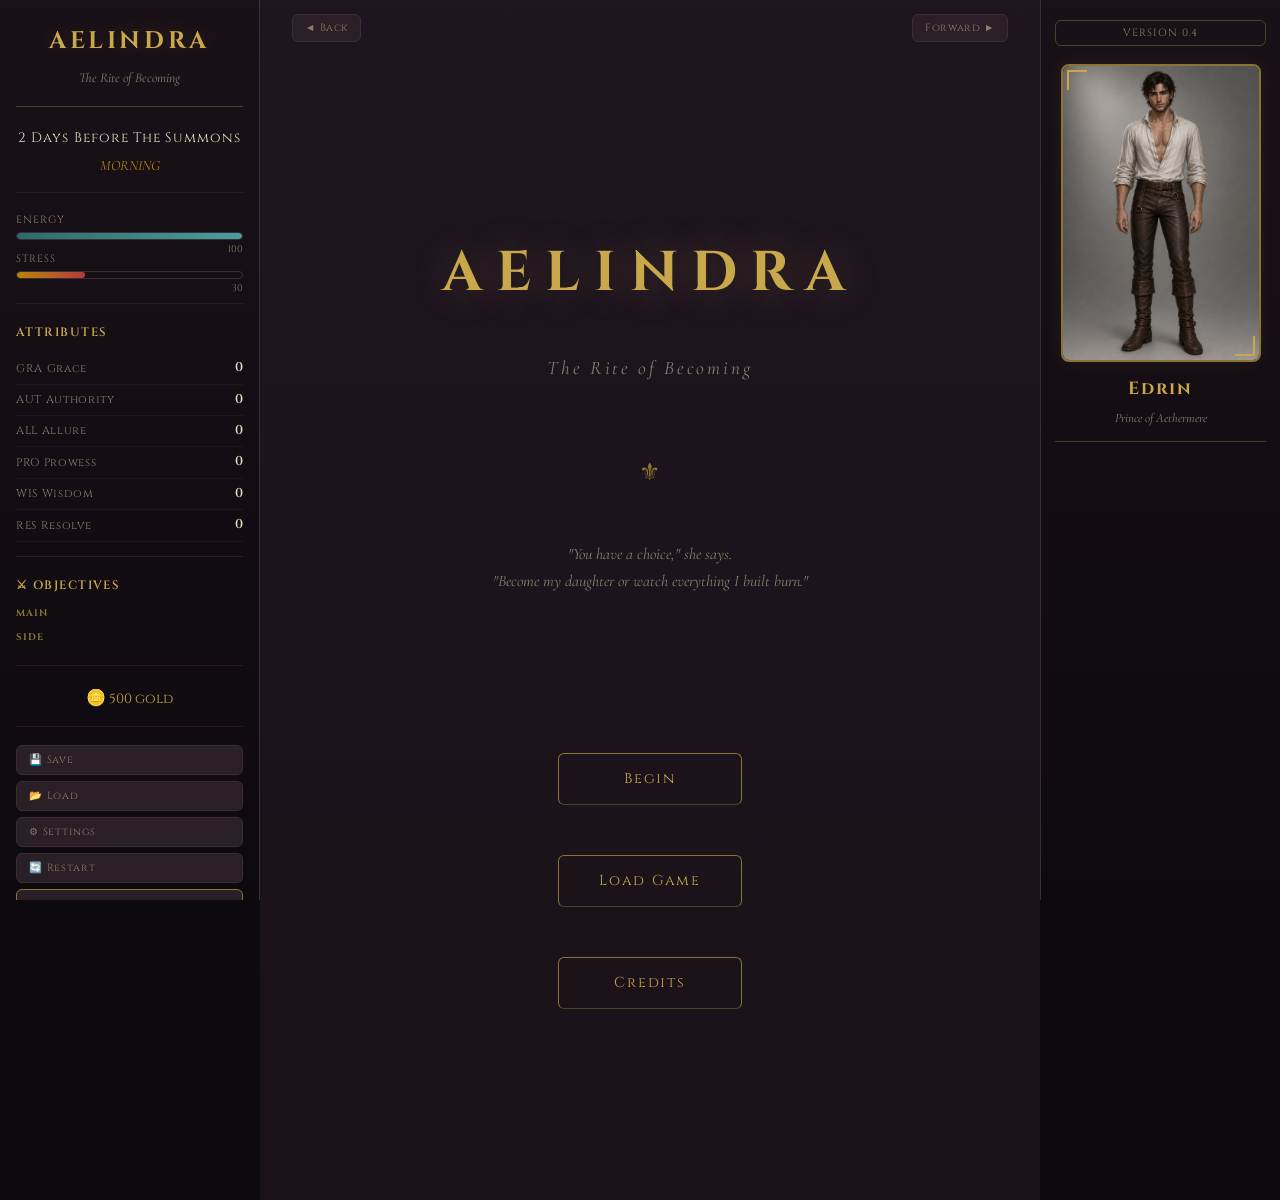
==== commit fbc805a6: "v0.4: Day 2 (The Body Speaks) female route; version badge 0.3 -> 0.4 Co-Authored-By: Claude Sonnet 5" ====
--- a/index.html
+++ b/index.html
@@ -120,7 +120,7 @@
 		<div id="init-lacking"><p>Browser lacks capabilities required to play.</p><p>Upgrade or switch to another browser.</p></div>
 		<div id="init-loading"><div>Loading&hellip;</div></div>
 	</div>
-	<!-- UUID://5AF0ED76-8990-4492-89C7-1A2C87D727BB// --><tw-storydata name="AELINDRA: The Rite of Becoming" startnode="150" creator="Tweego" creator-version="2.1.1+81d1d71" ifid="5AF0ED76-8990-4492-89C7-1A2C87D727BB" zoom="1" format="SugarCube" format-version="2.37.3" options="" hidden><style role="stylesheet" id="twine-user-stylesheet" type="text/twine-css">/* ================================================================
+	<!-- UUID://5AF0ED76-8990-4492-89C7-1A2C87D727BB// --><tw-storydata name="AELINDRA: The Rite of Becoming" startnode="176" creator="Tweego" creator-version="2.1.1+81d1d71" ifid="5AF0ED76-8990-4492-89C7-1A2C87D727BB" zoom="1" format="SugarCube" format-version="2.37.3" options="" hidden><style role="stylesheet" id="twine-user-stylesheet" type="text/twine-css">/* ================================================================
    AELINDRA   MASTER STYLESHEET
    Medieval Dark Fantasy Theme
    Color Palette: Deep purples, golds, dark stone, candlelight amber, blood red
@@ -2470,7 +2470,7 @@
            ships&quot;). Update this line the same way, on the same
            occasions, when this branch&#39;s public version number
            advances. --&gt;
-      &lt;div id=&quot;version-badge&quot;&gt;Version 0.3&lt;/div&gt;
+      &lt;div id=&quot;version-badge&quot;&gt;Version 0.4&lt;/div&gt;
 
       &lt;!-- MC Portrait Frame --&gt;
       &lt;div id=&quot;mc-portrait-frame&quot;&gt;
@@ -5158,19 +5158,15 @@
 
 &lt;div class=&quot;scene-end&quot;&gt;
   [[Sleep, eventually → |day1_sleep_transition_futa]]
-&lt;/div&gt;</tw-passagedata><tw-passagedata pid="50" name="day1_sleep_transition" tags="nobr" position="1225,600" size="100,100">&lt;&lt;set $dayNumber to 2&gt;&gt;
-&lt;&lt;set $dayLabel to &quot;Body&quot;&gt;&gt;
-&lt;&lt;set $timeSlot to &quot;MORNING&quot;&gt;&gt;
-&lt;&lt;set $energy to 50&gt;&gt;
-&lt;&lt;set $stress -= 5&gt;&gt;
-&lt;&lt;clearObjectives&gt;&gt;
+&lt;/div&gt;</tw-passagedata><tw-passagedata pid="50" name="day1_sleep_transition" tags="nobr" position="1225,600" size="100,100">&lt;&lt;set $stress -= 5&gt;&gt;
+&lt;&lt;day2fInit&gt;&gt;
 
 &lt;div class=&quot;day-transition&quot;&gt;
   &lt;h2&gt;Night passes. You dream of the mirror.&lt;/h2&gt;
   &lt;p&gt;In the dream, your reflection smiles. You don&#39;t smile back. She reaches through the glass and her fingers are warm.&lt;/p&gt;
   &lt;p&gt;You wake. The chipped canine is still there. The grey-blue eyes are still yours.&lt;/p&gt;
   &lt;p class=&quot;transition-morning&quot;&gt;&lt;em&gt;Day 2. The body is still here. So are you.&lt;/em&gt;&lt;/p&gt;
-  [[Dawn → |day2_hub]]
+  [[Dawn → |day2_wake]]
 &lt;/div&gt;</tw-passagedata><tw-passagedata pid="51" name="day1_sleep_transition_futa" tags="nobr" position="100,725" size="100,100">&lt;&lt;set $dayNumber to 2&gt;&gt;
 &lt;&lt;set $dayLabel to &quot;Both (still)&quot;&gt;&gt;
 &lt;&lt;set $timeSlot to &quot;MORNING&quot;&gt;&gt;
@@ -6099,32 +6095,586 @@
 
 &lt;div class=&quot;scene-end&quot;&gt;
   [[Continue → |day1ft_window_hub]]
-&lt;/div&gt;</tw-passagedata><tw-passagedata pid="79" name="day2_hub" tags="nobr" position="1100,975" size="100,100">&lt;!--
-  PLACEHOLDER   pipeline test only, AND the current end of the
-  public build&#39;s content (female route).
-  Day 0 and Day 1 are both real, playable content as of v0.2, so
-  the female route flows straight through them without any &quot;end of
-  build&quot; interruption   the notice only fires here, once the player
-  actually runs out of written content. Uses its own
-  &lt;&lt;endOfContentNoticeFemale&gt;&gt; widget (widgets.tw), distinct from the
-  futa route&#39;s &lt;&lt;endOfContentNoticeFuta&gt;&gt; at day1_hub_futa.tw, since
-  the two routes are at different points and the messages diverged.
-  Replace with real Day 2 (&quot;Body&quot;) content and its own day2fInit
-  flag block (mirroring day1f-init.tw) when written   at that point,
-  move the &lt;&lt;endOfContentNoticeFemale&gt;&gt; call below down to wherever
-  the new content&#39;s own final passage ends.
---&gt;
-&lt;div class=&quot;day-transition&quot;&gt;
-  &lt;h2&gt;&lt;&lt;print formatDayNumber($dayNumber)&gt;&gt;   Body&lt;/h2&gt;
-  &lt;p&gt;(Day 2 content not yet written. Days -2 through Day 1 are
-  fully playable end to end on the female route   the Rite, the
-  first day of recovery in the Moonspire Tower, and everything
-  before it.)&lt;/p&gt;
-  &lt;p&gt;&lt;&lt;print $mcName&gt;&gt;, &lt;&lt;print $mcTitle&gt;&gt;. Height &lt;&lt;print $mcHeight&gt;&gt;,
-  bust &lt;&lt;print $mcBust&gt;&gt;. Stress: &lt;&lt;print $stress&gt;&gt; | Energy: &lt;&lt;print $energy&gt;&gt;&lt;/p&gt;
-&lt;/div&gt;
-
-&lt;&lt;endOfContentNoticeFemale&gt;&gt;</tw-passagedata><tw-passagedata pid="80" name="day2_hub_futa" tags="nobr" position="1225,975" size="100,100">&lt;!--
+&lt;/div&gt;</tw-passagedata><tw-passagedata pid="79" name="day2_aldric" tags="nobr" position="1100,975" size="100,100">&lt;&lt;npcPortrait &quot;aldric&quot; &quot;Aldric&quot;&gt;&gt;
+&lt;h2&gt;Aldric in the Garden&lt;/h2&gt;
+
+&lt;p&gt;He finds me. Of course he finds me   he&#39;s my guard, and finding me is his job, and Aldric does his job with the relentless precision of a man who defines himself by his duties.&lt;/p&gt;
+
+&lt;p&gt;He rounds the hedge and sees me. I see him see me. And I watch his face because Aldric is incapable of deception   the man couldn&#39;t lie with a knife to his throat, his face is a broadsheet that publishes every emotion within seconds of its occurrence.&lt;/p&gt;
+
+&lt;p&gt;His eyes widen. Not shock   he&#39;s been briefed, he knew what to expect in theory. But theory and practice are different animals, and the practice of seeing someone you&#39;ve sparred with for six years sitting on a garden bench as a woman with puffy eyes and a cat on her lap is apparently different from the theory.&lt;/p&gt;
+
+&lt;p&gt;His lips part. A breath enters that he doesn&#39;t release for several seconds. His hand twitches at his side   an aborted gesture, half-formed, the beginning of a reach that could have been a touch or a salute and was neither because he stopped it before it became anything.&lt;/p&gt;
+
+&lt;div class=&quot;dialogue&quot;&gt;&lt;span class=&quot;speaker&quot;&gt;ALDRIC&lt;/span&gt;&quot;Your Highness.&quot;&lt;/div&gt;
+
+&lt;div class=&quot;dialogue&quot;&gt;&lt;span class=&quot;speaker&quot;&gt;AELINDRA&lt;/span&gt;&quot;Captain.&quot;&lt;/div&gt;
+
+&lt;p&gt;Silence. The long kind. He stands at attention   spine straight, shoulders squared, chin level. The posture of a knight before his sovereign. But his eyes are doing something his posture won&#39;t allow: they&#39;re looking at me. Not at my body   at ME. Trying to find the person he knew in the person he&#39;s seeing.&lt;/p&gt;
+
+&lt;div class=&quot;dialogue&quot;&gt;&lt;span class=&quot;speaker&quot;&gt;ALDRIC&lt;/span&gt;&quot;I   you look   &quot; He stops. Resets. The false start is agony   Aldric doesn